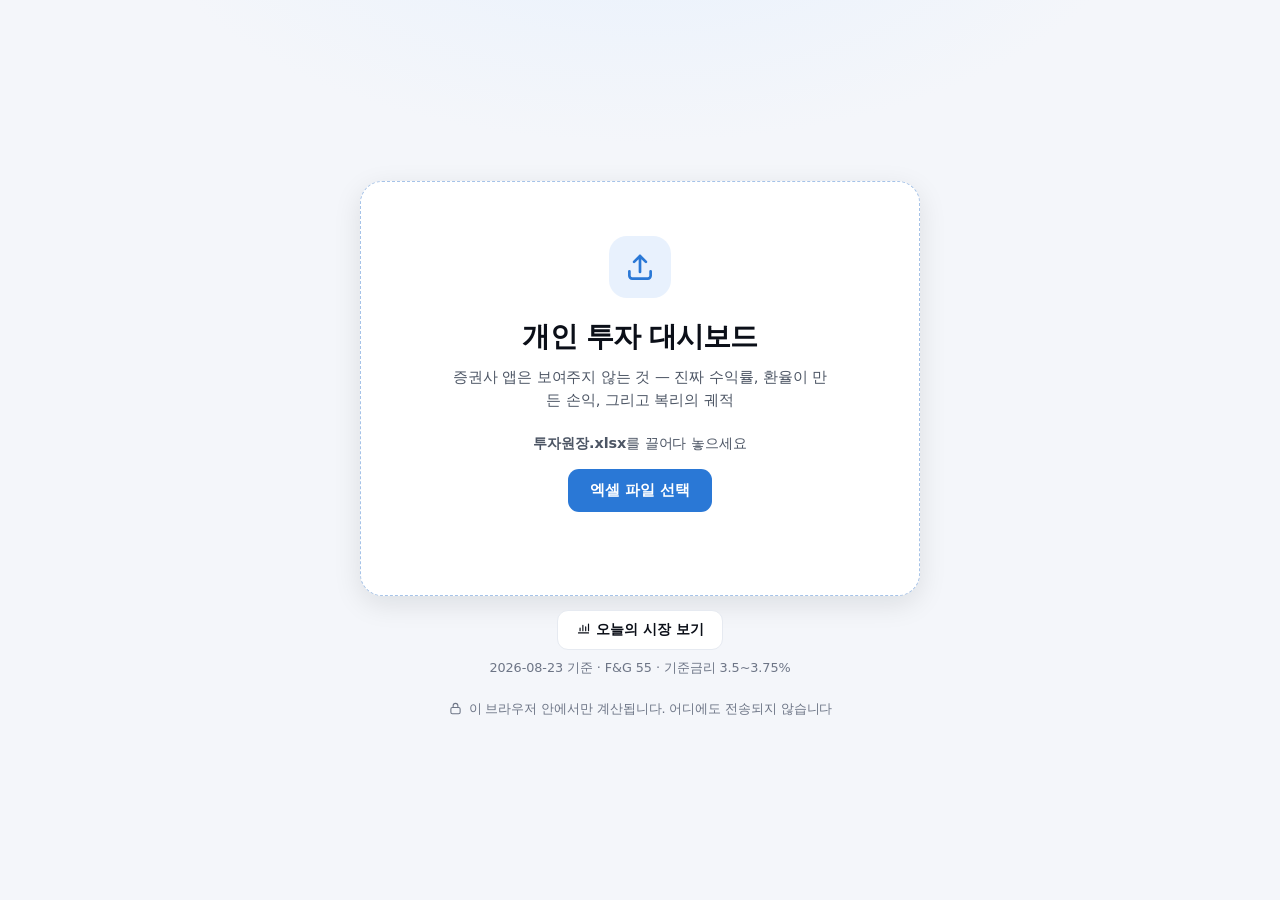
==== 내투자대시보드/대시보드_오프라인.html @ d07335cc "chore(auto): 시장데이터 갱신 2026-08-23 Co-Authored-By: Claude Opus 4.8 <noreply@anthropic.com> Claude-Sess" ====
<!doctype html>
<html lang="ko">
<head>
<meta charset="utf-8" />
<meta name="viewport" content="width=device-width, initial-scale=1" />
<title>개인 투자 대시보드 (오프라인 단독 실행)</title>
<!--
  개인 투자 대시보드 — 단일 HTML (SPEC.md 구현체 · 탭 구조 리디자인)
  · file://로 더블클릭해서 엽니다. 빌드/서버/설치 불필요.
  · 라이브러리(SheetJS·Chart.js)만 CDN에서 로드. 그 외 데이터 전송 없음(§7).
  · 계산은 전부 브라우저 안에서. 엑셀은 읽기 전용.
-->
<style>
/* ─────────────────────────────────────────────────────────────────────────
   디자인 토큰 (v10)
   · 카테고리 색 d1~d8 은 **검증기를 통과한 순서**입니다. 임의로 바꾸지 마세요.
     라이트(서피스 #ffffff) / 다크(서피스 #161b24) 모두
     명도밴드·채도바닥·색각분리(ΔE)·정상시야바닥·대비 전 항목 PASS.
     색각 안전성은 '순서'가 장치입니다 — 재정렬하려면 검증기를 다시 돌리세요.
   · 상태색(pos/neg)은 카테고리 색과 분리되어 있고, 아이콘/부호와 함께만 씁니다.
   ───────────────────────────────────────────────────────────────────────── */
:root{
  --bg:#f4f6fa; --bg2:#eef1f6; --card:#ffffff; --card2:#f7f9fc;
  --ink:#0b0f18; --ink2:#4d5665; --muted:#6d7586;   /* 흰 배경 4.66:1 — 본문 기준 통과 */ --line:#e6eaf1; --line2:#f0f3f8;
  --accent:#2a78d6; --accent2:#1c5cab; --accent-weak:#e8f1fd; --accent-ink:#1c5cab;
  --pos:#006300; --pos-weak:rgba(12,163,12,.12); --neg:#d03b3b; --neg-weak:rgba(208,59,59,.12);
  --bm:#eb6834; --gray:#aab2c2;
  --axis:#c9ced8; --grid:#eceff5;
  --shadow:0 1px 2px rgba(11,15,24,.04);
  --shadow-lg:0 8px 28px rgba(11,15,24,.10);
  --radius:16px; --radius-sm:10px; --maxw:1180px;
  --font:"Pretendard Variable",Pretendard,-apple-system,BlinkMacSystemFont,"Apple SD Gothic Neo","Malgun Gothic","Noto Sans KR",system-ui,sans-serif;
  /* 검증 통과 순서: blue·orange·aqua·yellow·magenta·green·violet·red */
  --d1:#2a78d6;--d2:#eb6834;--d3:#1baf7a;--d4:#eda100;--d5:#e87ba4;--d6:#008300;--d7:#4a3aa7;--d8:#e34948;
  /* 매매 판정색 — 등락색(pos/neg)과 분리합니다. 판정은 가격의 방향이 아니라
     '그 결정이 옳았나'라서, 사용자의 상승/하락 색 설정을 따라가면 안 됩니다.
     짙은 청록↔빨강: 검증기 통과 (protan ΔE 9.5 · 정상시야 28.1 · 대비 3:1↑). */
  --vg:#00806a; --vg-weak:rgba(0,128,106,.11);
  --vb:#d03b3b; --vb-weak:rgba(208,59,59,.11);
}
@media (prefers-color-scheme:dark){
  :root:not([data-theme=light]){
    --bg:#0b0e14; --bg2:#0f131b; --card:#161b24; --card2:#1b212c;
    --ink:#f3f6fc; --ink2:#aab3c5; --muted:#7c8598; --line:#242b38; --line2:#1c222d;
    --accent:#3987e5; --accent2:#256abf; --accent-weak:#152743; --accent-ink:#86b6ef;
    --pos:#0ca30c; --pos-weak:rgba(12,163,12,.18); --neg:#e66767; --neg-weak:rgba(230,103,103,.18);
    --bm:#d95926; --gray:#7f8a9c;
    --axis:#38404e; --grid:#212836;
    --shadow:0 1px 2px rgba(0,0,0,.5);
    --shadow-lg:0 10px 34px rgba(0,0,0,.55);
    --d1:#3987e5;--d2:#d95926;--d3:#199e70;--d4:#c98500;--d5:#d55181;--d6:#008300;--d7:#9085e9;--d8:#e66767;
  }
}
:root[data-theme=dark]{
  --bg:#0b0e14; --bg2:#0f131b; --card:#161b24; --card2:#1b212c;
  --ink:#f3f6fc; --ink2:#aab3c5; --muted:#7c8598; --line:#242b38; --line2:#1c222d;
  --accent:#3987e5; --accent2:#256abf; --accent-weak:#152743; --accent-ink:#86b6ef;
  --pos:#0ca30c; --pos-weak:rgba(12,163,12,.18); --neg:#e66767; --neg-weak:rgba(230,103,103,.18);
  --bm:#d95926; --gray:#7f8a9c;
  --axis:#38404e; --grid:#212836;
  --shadow:0 1px 2px rgba(0,0,0,.5);
  --shadow-lg:0 10px 34px rgba(0,0,0,.55);
  --d1:#3987e5;--d2:#d95926;--d3:#199e70;--d4:#c98500;--d5:#d55181;--d6:#008300;--d7:#9085e9;--d8:#e66767;
  --vg:#12a17f; --vg-weak:rgba(18,161,127,.17);
  --vb:#e66767; --vb-weak:rgba(230,103,103,.17);
}
/* up=red convention (한국식) override — 상태색만 뒤집고 카테고리 색은 건드리지 않음 */
:root[data-updown=krlike]{ --pos:#d03b3b; --pos-weak:rgba(208,59,59,.12); --neg:#1c5cab; --neg-weak:rgba(28,92,171,.12); }
:root[data-theme=dark][data-updown=krlike],
:root[data-updown=krlike]:not([data-theme=light]){ --pos:#e66767; --neg:#3987e5; }

*{box-sizing:border-box}
html,body{margin:0}
/* 아이콘 — currentColor 를 따르므로 부모 색만 바꾸면 됩니다 */
.i{width:19px;height:19px;display:block;flex:none}
.i--sm{width:15px;height:15px;display:inline-block;vertical-align:-2px}
.i--lg{width:22px;height:22px}
.i--xl{width:34px;height:34px}
.iconbtn .i{margin:0 auto}
body{background:
   radial-gradient(1200px 600px at 15% -10%, var(--accent-weak), transparent 60%),
   var(--bg); color:var(--ink); font-family:var(--font); line-height:1.5; -webkit-font-smoothing:antialiased; letter-spacing:-.005em}
h1,h2,h3,p{margin:0}
button{font-family:inherit}
code{font-family:ui-monospace,SFMono-Regular,Menlo,monospace;font-size:.86em;background:var(--line2);padding:1px 5px;border-radius:6px}
.wrap{max-width:var(--maxw);margin:0 auto;padding:0 clamp(14px,3vw,28px)}
.tnum{font-variant-numeric:tabular-nums}
.pos{color:var(--pos)} .neg{color:var(--neg)} .dim{color:var(--muted)}
.hidden{display:none!important}

/* 첫 화면 */
#dropscreen{position:fixed;inset:0;z-index:50;display:flex;align-items:center;justify-content:center;padding:24px;
  background:radial-gradient(760px 380px at 50% -12%,var(--accent-weak),transparent 66%),var(--bg);overflow:auto}
.drop{width:min(560px,100%);text-align:center}
.drop__zone{border:1.5px dashed color-mix(in srgb,var(--accent) 34%,var(--line));border-radius:22px;
  padding:clamp(32px,6vw,54px) clamp(20px,4vw,36px);background:var(--card);box-shadow:var(--shadow-lg);cursor:pointer;
  transition:border-color .16s,background .16s,transform .16s}
.drop__zone:hover{border-color:var(--accent);transform:translateY(-2px)}
.drop__zone.drag{border-color:var(--accent);background:var(--accent-weak);transform:scale(1.012)}
.drop__zone:focus-visible{outline:2px solid var(--accent);outline-offset:3px}
.drop__mark{width:62px;height:62px;margin:0 auto 18px;border-radius:18px;display:grid;place-items:center;
  color:var(--accent);background:var(--accent-weak)}
.drop h1{font-size:clamp(1.35rem,3.4vw,1.75rem);margin:0 0 8px;letter-spacing:-.03em;font-weight:800}
.drop p{color:var(--ink2);font-size:.93rem;line-height:1.6;max-width:40ch;margin:0 auto}
.drop__hint{margin-top:20px;color:var(--ink2);font-size:.9rem}
.drop__btn{margin-top:14px;background:var(--accent);color:#fff;border:0;border-radius:11px;padding:12px 22px;
  font-size:.92rem;font-weight:700;cursor:pointer;transition:filter .14s,transform .14s}
.drop__btn:hover{filter:brightness(1.07);transform:translateY(-1px)}
.drop__privacy{margin-top:20px;color:var(--muted);font-size:.8rem;line-height:1.7;
  display:flex;align-items:center;justify-content:center;gap:6px;flex-wrap:wrap}
.drop__err{margin-top:14px;color:var(--neg);font-size:.88rem;min-height:1.1em}
#market-entry .btn{border-radius:11px;padding:10px 18px;font-size:.87rem}

/* Top bar */
.topbar{position:sticky;top:0;z-index:30;background:color-mix(in srgb,var(--bg) 82%,transparent);backdrop-filter:blur(10px);border-bottom:1px solid var(--line)}
.topbar__in{display:flex;align-items:center;justify-content:space-between;gap:14px;padding:12px clamp(14px,3vw,28px)}
/* flex:1 + min-width:0 이 있어야 브랜드가 줄어들고, 안 그러면 우측 버튼이 패딩을 밀어냅니다 */
.brand{display:flex;align-items:center;gap:11px;flex:1 1 auto;min-width:0}
.brand>div{min-width:0}
.brand h1,.brand__meta{white-space:nowrap;overflow:hidden;text-overflow:ellipsis}
.brand__logo{width:38px;height:38px;border-radius:11px;background:linear-gradient(140deg,var(--accent),var(--accent2));display:grid;place-items:center;color:#fff;box-shadow:0 3px 10px color-mix(in srgb,var(--accent) 40%,transparent)}
.brand h1{font-size:1.02rem;font-weight:800;letter-spacing:-.02em}
.brand__meta{color:var(--ink2);font-size:.76rem;margin-top:1px}
.brand__meta b{color:var(--ink);font-weight:700}
.top-actions{display:flex;align-items:center;gap:8px}
.seg{display:inline-flex;background:var(--line2);border:1px solid var(--line);border-radius:999px;padding:3px}
.seg button{border:0;background:transparent;color:var(--ink2);font-weight:700;font-size:.82rem;padding:5px 13px;border-radius:999px;cursor:pointer;transition:.12s}
.seg button.on{background:var(--card);color:var(--ink);box-shadow:var(--shadow)}
.iconbtn{width:36px;height:36px;border-radius:10px;border:1px solid var(--line);background:var(--card);color:var(--ink);cursor:pointer;font-size:1rem}
.iconbtn:hover{border-color:var(--accent)}
.iconbtn:focus-visible{outline:2px solid var(--accent);outline-offset:2px}
/* 리포트 메뉴 */
.report-menu{position:absolute;right:0;top:calc(100% + 8px);z-index:60;width:250px;background:var(--card);
  border:1px solid var(--line);border-radius:12px;box-shadow:var(--shadow-lg);padding:6px;display:flex;flex-direction:column;gap:2px}
.report-menu button{display:flex;flex-direction:column;align-items:flex-start;gap:2px;text-align:left;
  border:0;background:transparent;color:var(--ink);padding:10px 12px;border-radius:8px;cursor:pointer;font-family:inherit}
.report-menu button:hover{background:var(--accent-weak)}
.report-menu b{font-size:.88rem;font-weight:750}
.report-menu small{color:var(--muted);font-size:.75rem;font-weight:500}

/* Tab nav */
.tabs{position:sticky;top:63px;z-index:20;background:color-mix(in srgb,var(--bg) 86%,transparent);backdrop-filter:blur(12px);border-bottom:1px solid var(--line);overflow-x:auto;scrollbar-width:none}
.tabs::-webkit-scrollbar{display:none}
.tabs__in{display:flex;gap:2px;padding:6px clamp(14px,3vw,28px) 0;position:relative}
/* 슬라이딩 인디케이터 — 활성 탭 아래를 미끄러지듯 따라갑니다 */
.tabs__ind{position:absolute;bottom:0;height:2.5px;border-radius:2px 2px 0 0;background:var(--accent);
  transition:transform .26s cubic-bezier(.4,0,.2,1),width .26s cubic-bezier(.4,0,.2,1);pointer-events:none;
  transform-origin:left;left:0;width:0}
.tab{white-space:nowrap;border:0;background:transparent;color:var(--ink2);font-weight:650;font-size:.88rem;padding:10px 15px 12px;border-radius:9px 9px 0 0;cursor:pointer;position:relative;transition:color .14s}
.tab:hover{color:var(--ink)}
.tab.on{color:var(--accent-ink);font-weight:750}
.tab:focus-visible{outline:2px solid var(--accent);outline-offset:-2px}
.tab .dot{display:none}

/* panels */
main{padding:26px 0 72px}
.panel-page{display:none}
.panel-page.on{display:block;animation:fade .24s cubic-bezier(.2,.7,.3,1)}
@keyframes fade{from{transform:translateY(7px);opacity:.55}to{transform:none;opacity:1}}
/* 카드가 살짝 떠오르며 반응 — 과하지 않게 */
.card,.kpi{transition:box-shadow .18s ease,transform .18s ease,border-color .18s ease}
.card:hover,.kpi:hover{box-shadow:var(--shadow-lg);border-color:color-mix(in srgb,var(--accent) 22%,var(--line))}
.page-head{margin:2px 0 16px}
.page-head h2{font-size:1.25rem;font-weight:800;letter-spacing:-.02em}
.page-head p{color:var(--ink2);font-size:.86rem;margin-top:3px}

.card{background:var(--card);border:1px solid var(--line);border-radius:var(--radius);box-shadow:var(--shadow)}
.pad{padding:clamp(18px,2.2vw,26px)}
.grid{display:grid;gap:18px}
.blocktitle{display:flex;justify-content:space-between;align-items:flex-end;gap:12px;flex-wrap:wrap;margin-bottom:18px}
@media(max-width:560px){
  .blocktitle>div:last-child:not(:only-child){max-width:100%;overflow-x:auto;padding-bottom:2px;
    scrollbar-width:none;-ms-overflow-style:none}
  .blocktitle>div:last-child:not(:only-child)::-webkit-scrollbar{display:none}
}
.blocktitle h3{font-size:1.05rem;font-weight:750;letter-spacing:-.015em}
.blocktitle .sub{color:var(--ink2);font-size:.82rem;margin-top:4px;line-height:1.5}
.blocktitle .sub b{color:var(--ink);font-weight:750}
.mb{margin-bottom:18px}

/* quote */
.quote{display:flex;gap:15px;align-items:center;background:var(--card);border:1px solid var(--line);border-radius:var(--radius);padding:16px 20px;box-shadow:var(--shadow)}
.quote__badge{flex:none;width:40px;height:40px;border-radius:11px;background:var(--accent-weak);color:var(--accent);display:grid;place-items:center}
.quote__txt{font-size:.95rem;color:var(--ink);line-height:1.5}
.quote__en{font-style:italic;color:var(--ink)}
.quote__ko{color:var(--ink2);font-size:.86rem;margin-top:3px}
.quote__by{color:var(--accent-ink);font-weight:750;font-size:.78rem;margin-top:6px;font-style:normal;letter-spacing:.01em}

/* 히어로 — 화면당 정확히 하나. 큰 수는 프로포셔널 figures(tabular 금지) */
.hero{display:grid;grid-template-columns:minmax(0,1fr) minmax(0,.85fr);gap:clamp(16px,3vw,36px);align-items:center;
  background:radial-gradient(600px 240px at 88% -30%,var(--accent-weak),transparent 68%),var(--card);
  border:1px solid var(--line);border-radius:var(--radius);box-shadow:var(--shadow);padding:clamp(20px,3vw,30px) clamp(20px,3vw,32px)}
@media(max-width:760px){.hero{grid-template-columns:1fr;gap:12px}}
.hero__label{display:flex;align-items:center;gap:6px;color:var(--ink2);font-size:.86rem;font-weight:700}
/* letter-spacing 을 더 조이면 ₩ 글리프가 첫 자리와 겹칩니다(-.035em에서 실제로 겹쳤음) */
.hero__val{font-size:clamp(2.4rem,5.8vw,3.3rem);font-weight:800;letter-spacing:-.012em;line-height:1.04;margin-top:10px;
  font-variant-numeric:proportional-nums;word-break:keep-all}
.hero__cur{font-weight:600;opacity:.55;margin-right:.1em;font-size:.72em;vertical-align:.06em}
.hero__sub{margin-top:12px;font-size:.86rem;color:var(--ink2);line-height:1.65}
.hero__spark{height:104px;min-width:0;position:relative}
@media(max-width:760px){.hero__spark{height:76px}}

/* KPI (보조 지표) */
.kpi-grid{display:grid;grid-template-columns:repeat(4,1fr);gap:14px}
.kpi-grid--3{grid-template-columns:repeat(3,1fr)}
@media(max-width:900px){.kpi-grid,.kpi-grid--3{grid-template-columns:repeat(2,1fr)}}
@media(max-width:520px){.kpi-grid,.kpi-grid--3{grid-template-columns:1fr}}
.kpi{background:var(--card);border:1px solid var(--line);border-radius:var(--radius-sm);box-shadow:var(--shadow);padding:15px 17px;position:relative}
.kpi__label{display:flex;align-items:center;gap:6px;color:var(--ink2);font-size:.8rem;font-weight:700;position:relative}
.kpi__val{font-size:clamp(1.4rem,2.6vw,1.65rem);font-weight:780;letter-spacing:-.02em;margin-top:8px;line-height:1.12;
  font-variant-numeric:proportional-nums;word-break:keep-all}
.kpi__sub{margin-top:7px;font-size:.78rem;color:var(--ink2);line-height:1.6}
/* 값 옆 전일 대비 — 값보다 확실히 작게, 숫자 폭을 고정해 세로로 흔들리지 않게 */
.kpi__chg{font-size:.7rem;font-weight:800;letter-spacing:0;margin-left:6px;white-space:nowrap;
  font-variant-numeric:tabular-nums;vertical-align:.18em}
.help{position:relative;display:inline-flex;width:15px;height:15px;margin-left:4px;border-radius:50%;border:1px solid var(--muted);color:var(--muted);font-size:10px;align-items:center;justify-content:center;cursor:help;font-weight:800;flex:none;vertical-align:1px}
.help:hover .help__tip,.help:focus .help__tip{opacity:1;transform:none}
.help__tip{position:fixed;left:0;top:0;opacity:0;transform:translateY(4px);transition:opacity .14s,transform .14s;
  background:var(--ink);color:var(--bg);padding:9px 12px;border-radius:9px;font-size:.75rem;font-weight:500;
  width:min(240px,calc(100vw - 24px));line-height:1.5;z-index:200;box-shadow:var(--shadow-lg);
  pointer-events:none;white-space:normal;text-align:left}   /* 표 헤더의 정렬을 물려받지 않게 */
/* 클릭하면 고정 — 터치 기기에는 hover 가 없습니다 */
.help.on{border-color:var(--accent);color:var(--accent);background:var(--accent-weak)}
.help.on .help__tip{opacity:1!important;transform:none}
.help__tip b{color:inherit;font-weight:800}
.help__tip .gt{display:block;font-weight:800;margin-bottom:3px;opacity:.85}

/* ── 상세 드로어 (표의 한 줄 · 차트 한 조각을 눌러 파고들기) ───────────── */
#drawer{position:fixed;inset:0;z-index:110;display:flex;justify-content:flex-end}
#drawer.hidden{display:none}
.dw__scrim{position:absolute;inset:0;background:rgba(8,11,18,.46);backdrop-filter:blur(2px);animation:fadeIn .16s ease-out}
@keyframes fadeIn{from{opacity:0}to{opacity:1}}
.dw__box{position:relative;width:min(520px,100%);height:100%;background:var(--card);border-left:1px solid var(--line);
  box-shadow:var(--shadow-lg);display:flex;flex-direction:column;animation:dwIn .2s cubic-bezier(.2,.7,.3,1)}
@keyframes dwIn{from{transform:translateX(28px);opacity:.4}to{transform:none;opacity:1}}
.dw__head{display:flex;align-items:flex-start;justify-content:space-between;gap:14px;
  padding:20px clamp(16px,2.4vw,24px) 16px;border-bottom:1px solid var(--line)}
.dw__kicker{font-size:.72rem;font-weight:800;letter-spacing:.06em;color:var(--accent-ink);text-transform:uppercase}
.dw__head h3{font-size:1.2rem;font-weight:800;letter-spacing:-.02em;margin-top:4px}
.dw__body{flex:1;overflow-y:auto;padding:clamp(16px,2.4vw,24px);display:flex;flex-direction:column;gap:20px}
.dw__grid{display:grid;grid-template-columns:1fr 1fr;gap:10px}
.dw__m{background:var(--card2);border:1px solid var(--line);border-radius:var(--radius-sm);padding:12px 14px}
.dw__m .k{font-size:.74rem;font-weight:700;color:var(--ink2)}
.dw__m .v{font-size:1.12rem;font-weight:800;letter-spacing:-.012em;margin-top:5px;font-variant-numeric:proportional-nums;word-break:keep-all}
.dw__m .v .hero__cur{font-size:.82em;opacity:.62;margin-right:.1em;vertical-align:.04em;font-weight:600}
.dw__sec{font-size:.82rem;font-weight:800;color:var(--ink2);margin-bottom:9px}
@media(max-width:560px){.dw__box{width:100%;border-left:0}}
/* 눌러서 열 수 있다는 신호 */
tr.rowlink{cursor:pointer}
tr.rowlink:hover{background:var(--accent-weak)}
/* 숫자 카드도 누르면 열립니다 — 커서와 테두리로만 알립니다(문구를 더 얹지 않게) */
.kpi.rowlink,.hero.rowlink,.gauge-wrap.rowlink,.stat-row.rowlink,.readout.rowlink{cursor:pointer}
.kpi.rowlink:hover,.hero.rowlink:hover,.gauge-wrap.rowlink:hover,.stat-row.rowlink:hover{
  border-color:color-mix(in srgb,var(--accent) 40%,var(--line));box-shadow:var(--shadow-lg)}
.gauge-wrap.rowlink:hover,.stat-row.rowlink:hover,.readout.rowlink:hover{background:var(--accent-weak)}
.kpi.rowlink:focus-visible,.hero.rowlink:focus-visible,.gauge-wrap.rowlink:focus-visible,
.stat-row.rowlink:focus-visible,.readout.rowlink:focus-visible{outline:2px solid var(--accent);outline-offset:2px}
tr.rowlink td:last-child{position:relative}
tr.rowlink .go{opacity:0;color:var(--accent);margin-left:6px;vertical-align:-2px;transition:opacity .14s}
tr.rowlink:hover .go,tr.rowlink:focus-within .go{opacity:1}
.clickhint{font-size:.75rem;color:var(--muted);margin-top:10px;display:flex;align-items:center;gap:5px}

/* ── 확인 모달 (브라우저 기본 confirm 대체) ─────────────────────────── */
#modal{position:fixed;inset:0;z-index:130;display:flex;align-items:center;justify-content:center;padding:16px;
  background:rgba(8,11,18,.5);backdrop-filter:blur(3px)}
#modal.hidden{display:none}
.md__box{width:min(400px,100%);background:var(--card);border:1px solid var(--line);border-radius:16px;
  box-shadow:var(--shadow-lg);padding:24px;animation:cmdkIn .14s ease-out}
.md__box h4{font-size:1.05rem;font-weight:800;letter-spacing:-.015em}
.md__box p{color:var(--ink2);font-size:.87rem;line-height:1.65;margin-top:8px;word-break:keep-all}
.md__act{display:flex;gap:8px;justify-content:flex-end;margin-top:20px}

/* ── 아코디언 (개발기록처럼 길게 쌓이는 목록) ──────────────────────── */
.acc{border-top:1px solid var(--line2)}
.acc__h{width:100%;display:flex;align-items:center;gap:10px;background:none;border:0;cursor:pointer;
  padding:13px 2px;color:var(--ink);font-family:inherit;font-size:.9rem;font-weight:750;text-align:left;
  list-style:none;outline:none}
.acc__h::-webkit-details-marker{display:none}
.acc__h::marker{content:""}
.acc__h:focus-visible{box-shadow:0 0 0 2px var(--accent-weak);border-radius:6px}
.acc__h .cnt{margin-left:auto;font-size:.74rem;font-weight:700;color:var(--muted);flex:none;white-space:nowrap}
.acc__h .tag{flex:none}
.acc__h .i{color:var(--muted);transition:transform .18s ease;flex:none}
.acc[open] .acc__h .i{transform:rotate(180deg)}
.acc__b{padding:2px 2px 16px}

/* ── 매매 판정 ──────────────────────────────────────────────────────
   판정색은 절대 단독으로 쓰지 않습니다 — 아이콘 + 글자 + 0선 기준 좌우 위치가
   같은 정보를 세 번 말합니다. 색은 거들 뿐입니다. */
/* 왼쪽 리본은 border-left 로 그립니다 — ::before + overflow:hidden 을 쓰면
   라벨 위로 뜨는 설명 툴팁까지 같이 잘립니다(실제로 잘렸습니다). */
.vhero{display:grid;grid-template-columns:minmax(0,1.15fr) minmax(0,1fr);gap:clamp(16px,3vw,32px);align-items:center;
  border-radius:var(--radius);border:1px solid var(--line);border-left:4px solid var(--vh);box-shadow:var(--shadow);
  padding:clamp(20px,3vw,30px) clamp(20px,3vw,32px);position:relative;
  background:radial-gradient(680px 260px at 90% -40%,var(--vh-wash),transparent 70%),var(--card)}
@media(max-width:820px){.vhero{grid-template-columns:1fr;gap:16px}}
.vhero__k{display:flex;align-items:center;gap:7px;color:var(--ink2);font-size:.86rem;font-weight:700}
.vhero__v{font-size:clamp(2.1rem,5vw,2.9rem);font-weight:800;letter-spacing:-.012em;line-height:1.06;margin-top:10px;
  font-variant-numeric:proportional-nums;word-break:keep-all;color:var(--vh)}
.vhero__v .hero__cur{font-weight:600;opacity:.5;margin-right:.1em;font-size:.7em;vertical-align:.06em}
.vhero__s{margin-top:12px;font-size:.86rem;color:var(--ink2);line-height:1.7}
.vhero__tally{display:flex;flex-direction:column;gap:11px;min-width:0}
.tally{display:flex;align-items:center;gap:10px;font-size:.85rem;font-weight:700;color:var(--ink2)}
.tally b{color:var(--ink);font-variant-numeric:tabular-nums}
.tally__bar{flex:1;height:9px;border-radius:99px;background:var(--line2);overflow:hidden;display:flex;min-width:60px}
.tally__f{height:100%}
.tally__f--g{background:var(--vg)} .tally__f--b{background:var(--vb)}

.vbadge{display:inline-flex;align-items:center;gap:4px;font-size:.72rem;font-weight:800;
  padding:3px 9px 3px 7px;border-radius:999px;white-space:nowrap}
.vbadge--g{background:var(--vg-weak);color:var(--vg)} .vbadge--b{background:var(--vb-weak);color:var(--vb)}
.vbadge--n{background:var(--line2);color:var(--muted)}
.vbadge .i{width:13px;height:13px}
.sidechip{display:inline-flex;font-size:.7rem;font-weight:800;padding:2px 7px;border-radius:5px;
  background:var(--line2);color:var(--ink2);letter-spacing:.02em}
.sidechip--sell{background:var(--accent-weak);color:var(--accent-ink)}

/* 거래 카드 — 왼쪽 리본이 판정을 먼저 말합니다 */
.tcards{display:grid;gap:9px}
.tcard{display:grid;grid-template-columns:auto minmax(0,1fr) auto;gap:14px;align-items:center;
  background:var(--card);border:1px solid var(--line);border-left:3px solid var(--tc);
  border-radius:var(--radius-sm);padding:12px 15px 12px 13px;cursor:pointer;text-align:left;
  font-family:inherit;width:100%;transition:box-shadow .16s,transform .16s,border-color .16s}
.tcard:hover,.tcard:focus-visible{box-shadow:var(--shadow-lg);transform:translateX(2px);outline:none;
  border-color:color-mix(in srgb,var(--tc) 40%,var(--line))}
.tcard__d{font-size:.74rem;font-weight:800;color:var(--muted);font-variant-numeric:tabular-nums;min-width:56px}
.tcard__m{min-width:0}
.tcard__t{display:flex;align-items:center;gap:7px;flex-wrap:wrap}
.tcard__t b{font-size:.92rem;font-weight:800;letter-spacing:-.01em}
.tcard__s{font-size:.76rem;color:var(--ink2);margin-top:4px;
  overflow:hidden;text-overflow:ellipsis;white-space:nowrap}
.tcard__r{text-align:right;display:flex;flex-direction:column;align-items:flex-end;gap:5px}
.tcard__v{font-size:.95rem;font-weight:800;color:var(--tc);font-variant-numeric:proportional-nums;white-space:nowrap}
@media(max-width:560px){
  .tcard{grid-template-columns:auto minmax(0,1fr);row-gap:9px}
  .tcard__r{grid-column:1/-1;flex-direction:row;align-items:center;justify-content:space-between}
}
/* 필터 바 — 한 줄에 모읍니다 */
.fbar{display:flex;gap:8px;align-items:center;flex-wrap:wrap;margin-bottom:16px}
.fbar__sp{flex:1;min-width:0}
.chip{border:1px solid var(--line);background:var(--card);color:var(--ink2);border-radius:999px;
  padding:5px 12px;font-size:.79rem;font-weight:700;cursor:pointer;font-family:inherit}
.chip.on{background:var(--ink);border-color:var(--ink);color:var(--bg)}
/* ── Fear & Greed 구간 띠 (드로어 안) ────────────────────────────── */
.fgb{margin:6px 0 4px}
.fgb__t{display:flex;height:13px;border-radius:99px;overflow:hidden}
.fgb__t i{display:block}
.fgb__m{position:relative;height:20px}
.fgb__pin{position:absolute;transform:translateX(-50%);top:-2px;display:flex;flex-direction:column;align-items:center;gap:2px}
.fgb__pin span{font-size:.7rem;font-weight:800;color:var(--ink);white-space:nowrap}
.fgb__pin::before{content:"";width:2px;height:9px;background:var(--ink);border-radius:2px}
.fgb__ax{display:flex;justify-content:space-between;font-size:.68rem;color:var(--muted);font-weight:700;margin-top:2px}
.bandrow{display:flex;align-items:flex-start;gap:10px;padding:11px 0;border-bottom:1px solid var(--line2)}
.bandrow:last-child{border-bottom:0}
.bandrow i{width:10px;height:10px;border-radius:3px;flex:none;margin-top:5px}
.bandrow .r{font-size:.76rem;font-weight:800;color:var(--muted);min-width:52px;flex:none;padding-top:2px;font-variant-numeric:tabular-nums}
.bandrow .n{display:block;font-size:.88rem;font-weight:800}
.bandrow .d{display:block;font-size:.8rem;color:var(--ink2);line-height:1.55;margin-top:3px}
.bandrow.now{background:var(--accent-weak);border-radius:8px;padding:11px 10px;border-bottom:0}
.bandrow.now .n::after{content:"지금";font-size:.66rem;font-weight:800;background:var(--ink);color:var(--bg);
  padding:1px 6px;border-radius:999px;margin-left:6px;vertical-align:1px}
.mixnote{font-size:.82rem;color:var(--ink2);line-height:1.7}
.mixnote li{margin-top:5px}
/* 계산 근거 — 드로어 안의 식 */
.calc{font-variant-numeric:tabular-nums}
.calc div{display:flex;justify-content:space-between;gap:14px;padding:9px 0;border-bottom:1px solid var(--line2);font-size:.87rem}
.calc div:last-child{border-bottom:0;font-weight:800;font-size:.95rem;padding-top:12px}
.calc .k{color:var(--ink2);font-weight:600}
.calc .op{color:var(--muted);font-weight:700;font-size:.8rem}
/* 연대표 안에서는 왼쪽 점과 줄을 맞춰야 하므로 위 여백을 없앱니다 */
.tl__i--acc .acc{border-top:0}
.tl__i--acc .acc__h{padding:0 2px 2px;font-size:.95rem;font-weight:800}
.tl__i--acc .acc__b{padding:0 2px 0}
.tl__i--acc .acc__h .cnt{font-weight:700}
.badge{display:inline-block;font-size:.66rem;font-weight:800;padding:2px 7px;border-radius:999px;background:var(--neg-weak);color:var(--neg);margin-left:6px;vertical-align:middle}
.badge--assume{background:var(--accent-weak);color:var(--accent)}
.pill-row{display:inline-flex;gap:6px;flex-wrap:wrap}
.pill{border:1px solid var(--line);background:var(--card);color:var(--ink2);border-radius:999px;padding:6px 13px;font-size:.82rem;font-weight:700;cursor:pointer}
.pill.on{background:var(--accent);border-color:var(--accent);color:#fff}
.miniseg{display:inline-flex;background:var(--line2);border:1px solid var(--line);border-radius:999px;padding:2px}
.miniseg button{border:0;background:transparent;color:var(--ink2);font-weight:700;font-size:.78rem;padding:4px 11px;border-radius:999px;cursor:pointer;white-space:nowrap;font-family:inherit}
.miniseg button.on{background:var(--card);color:var(--ink);box-shadow:var(--shadow)}
.miniseg:empty{display:none}
.tinput{border:1px solid var(--line);background:var(--card);color:var(--ink);border-radius:9px;
  padding:7px 11px;font-family:inherit;font-size:.86rem;min-width:170px;outline:none}
.tinput:focus{border-color:var(--accent);box-shadow:0 0 0 3px var(--accent-weak)}   /* 기록이 짧아 선택지가 없으면 빈 껍데기를 남기지 않습니다 */

.chartbox{position:relative;width:100%}
.h-tall{height:360px}.h-mid{height:290px}.h-short{height:220px}.h-bar{height:104px;margin-bottom:6px}
.note{color:var(--muted);font-size:.78rem;margin-top:8px}
.stat-row{display:flex;gap:22px;flex-wrap:wrap;margin-top:12px;color:var(--ink2);font-size:.85rem}
.stat-row b{color:var(--ink);font-weight:750}

/* two-col */
.cols{display:grid;grid-template-columns:minmax(0,1fr) minmax(0,1fr);gap:20px;align-items:start}
@media(max-width:880px){.cols{grid-template-columns:1fr}}
.table{width:100%;border-collapse:collapse;font-size:.86rem}
.table th,.table td{padding:11px 12px;text-align:right;white-space:nowrap}
.table th:first-child,.table td:first-child{text-align:left}
.table thead th{color:var(--muted);font-weight:700;font-size:.72rem;letter-spacing:.03em;text-transform:none;border-bottom:1px solid var(--line)}
/* 열로 정렬되는 숫자에만 tabular — 큰 독립 숫자에는 쓰지 않음 */
.table td{border-bottom:1px solid var(--line2);font-variant-numeric:tabular-nums}
.table td:first-child{font-variant-numeric:normal;font-weight:600}
.table tbody tr:last-child td{border-bottom:0}
.table tbody tr:hover td{background:var(--card2)}
.table .sw{display:inline-block;width:9px;height:9px;border-radius:2px;margin-right:7px;vertical-align:middle}

/* gauge */
.gauge-wrap{display:flex;flex-direction:column;align-items:center;gap:6px}
.gauge-val{font-size:2.4rem;font-weight:850;letter-spacing:-.03em;line-height:1}
.gauge-label{font-weight:800;font-size:1rem}
.gauge-desc{color:var(--ink2);font-size:.85rem;text-align:center;max-width:420px}
.fg-legend{display:flex;gap:10px;flex-wrap:wrap;justify-content:center;margin-top:4px;font-size:.72rem;color:var(--muted)}
.fg-legend span{display:inline-flex;align-items:center;gap:4px}
.fg-legend i{width:9px;height:9px;border-radius:2px;display:inline-block}

/* sliders */
.sim-grid{display:grid;grid-template-columns:1fr 1fr;gap:16px 22px}
@media(max-width:700px){.sim-grid{grid-template-columns:1fr}}
.slider label{display:flex;justify-content:space-between;font-size:.85rem;font-weight:700;color:var(--ink2);margin-bottom:7px}
.slider label b{color:var(--accent);font-size:.95rem}
input[type=range]{width:100%;accent-color:var(--accent);height:4px}
.readout{display:flex;gap:20px;flex-wrap:wrap;margin:16px 0 6px;font-size:.88rem;color:var(--ink2)}
.readout .r{background:var(--card2);border:1px solid var(--line);border-radius:12px;padding:10px 14px;min-width:150px}
.readout .r small{display:block;color:var(--muted);font-size:.72rem;margin-bottom:2px}
.readout .r b{font-size:1.05rem;font-weight:800}
.gaugebar{margin-top:14px}
.gaugebar__t{height:12px;border-radius:999px;background:var(--line2);overflow:hidden}
.gaugebar__f{height:100%;border-radius:999px;background:linear-gradient(90deg,var(--accent),var(--pos))}
.gaugebar__c{display:flex;justify-content:space-between;font-size:.78rem;color:var(--muted);margin-top:6px}

/* settings */
.set-row{display:flex;justify-content:space-between;align-items:center;gap:14px;padding:14px 0;border-bottom:1px solid var(--line2);flex-wrap:wrap}
.set-row:last-child{border-bottom:0}
.set-row .k{font-weight:700;font-size:.92rem}
.set-row .k small{display:block;color:var(--muted);font-weight:500;font-size:.78rem;margin-top:2px}
.btn{background:var(--card);border:1px solid var(--line);color:var(--ink);border-radius:10px;padding:8px 14px;font-size:.85rem;font-weight:700;cursor:pointer}
.btn:hover{border-color:var(--accent)}
.btn-accent{background:var(--accent);border-color:var(--accent);color:#fff}
.btn--danger{background:var(--neg);border-color:var(--neg);color:#fff}
.btn--danger:hover{border-color:var(--neg);filter:brightness(1.08)}

/* timeline (changelog) */
.tl{position:relative;padding-left:22px}
.tl::before{content:"";position:absolute;left:6px;top:4px;bottom:4px;width:2px;background:var(--line)}
.tl__i{position:relative;padding:0 0 18px 0}
.tl__i::before{content:"";position:absolute;left:-19px;top:5px;width:11px;height:11px;border-radius:50%;background:var(--accent);border:2px solid var(--card)}
.tl__i.done::before{background:var(--pos)} .tl__i.plan::before{background:var(--gray)}
.tl__i h4{font-size:.95rem;font-weight:800}
.tl__i .tag{font-size:.7rem;font-weight:800;padding:2px 7px;border-radius:999px;background:var(--accent-weak);color:var(--accent);margin-left:6px}
.tl__i.done .tag{background:var(--pos-weak);color:var(--pos)} .tl__i.plan .tag{background:var(--line2);color:var(--muted)}
.tl__i ul{margin:6px 0 0;padding-left:16px;color:var(--ink2);font-size:.85rem;line-height:1.7}

/* 만다라트 서식 도구 */
.mtool{display:flex;flex-wrap:wrap;align-items:center;gap:7px;margin:0 0 14px;
  padding:9px 11px;background:var(--card2);border:1px solid var(--line);border-radius:var(--radius-sm)}
.mtsel{border:1px solid var(--line);background:var(--card);color:var(--ink);border-radius:999px;
  padding:5px 10px;font-family:inherit;font-size:.78rem;font-weight:700;cursor:pointer;outline:none}
.mtsel:focus-visible{border-color:var(--accent);box-shadow:0 0 0 3px var(--accent-weak)}
.mtdiv{width:1px;height:20px;background:var(--line);margin:0 2px}
.mtool .miniseg button{min-width:30px;font-size:.82rem;line-height:1.2}
.mtool .miniseg button b,.mtool .miniseg button i,.mtool .miniseg button u,.mtool .miniseg button s{font-style:inherit}
.mtool .miniseg button[data-c=italic] i{font-style:italic}
.mtcolors{display:inline-flex;gap:4px;align-items:center}
.mtcolors button{width:20px;height:20px;border-radius:50%;border:1.5px solid var(--line);cursor:pointer;padding:0}
.mtcolors button.on{box-shadow:0 0 0 2px var(--card),0 0 0 4px var(--accent)}
.btn--sm{padding:5px 10px;font-size:.78rem}
#toast{position:fixed;left:50%;bottom:26px;transform:translate(-50%,10px);z-index:210;
  background:var(--ink);color:var(--bg);padding:10px 16px;border-radius:999px;font-size:.84rem;
  font-weight:700;box-shadow:var(--shadow-lg);opacity:0;transition:.16s;pointer-events:none}
#toast.on{opacity:1;transform:translate(-50%,0)}
/* 글꼴·크기는 그리드 전체에 걸립니다(칸마다 다르면 표가 지저분해집니다) */
.mandala[data-font=gothic]{font-family:"Malgun Gothic","맑은 고딕","Nanum Gothic",sans-serif}
.mandala[data-font=myeongjo]{font-family:"Nanum Myeongjo","Batang",바탕,serif}
.mandala[data-font=round]{font-family:"Jua","Nanum Pen Script","Gaegu","Malgun Gothic",sans-serif}
.mandala[data-font=mono]{font-family:"D2Coding",Consolas,"Courier New",monospace}
.mandala[data-size=xs] .mc{font-size:.78rem}
.mandala[data-size=s]  .mc{font-size:.86rem}
.mandala[data-size=l]  .mc{font-size:1.08rem;line-height:1.28}
.mandala[data-size=xl] .mc{font-size:1.2rem;line-height:1.26}
/* mandala (만다라트) */
/* 좁은 화면에서 9칸을 억지로 욱여넣으면 글자가 못 읽을 만큼 작아집니다.
   가로로 스크롤시키고 글자 크기는 지킵니다. */
.mandala-wrap{overflow-x:auto;margin:4px -2px;padding:2px}
.mandala{display:grid;grid-template-columns:repeat(9,1fr);gap:3px;max-width:980px;min-width:680px;margin:0 auto}
/* 글은 언제나 칸 정중앙에 놓입니다 — safe 를 붙여야 내용이 넘칠 때 윗부분이 잘리지 않습니다 */
.mandala .mc{aspect-ratio:1;border:1px solid var(--line);border-radius:6px;padding:5px;
  font-size:.95rem;line-height:1.3;overflow:auto;background:var(--card2);color:var(--ink);
  outline:none;word-break:break-word;
  display:flex;flex-direction:column;align-items:center;justify-content:safe center;text-align:center}
.mandala .mc:focus{border-color:var(--accent);background:var(--card);box-shadow:0 0 0 2px var(--accent-weak)}
.mandala .mc.core{background:var(--accent-weak)}
.mandala .mc.mirror{background:color-mix(in srgb,var(--accent-weak) 55%,var(--card2));font-weight:700}
.mandala .mc.goal{background:linear-gradient(135deg,var(--accent),var(--accent2));color:#fff;font-weight:800}
.mandala .mc.bt{border-top:2px solid var(--axis)}
.mandala .mc.bl{border-left:2px solid var(--axis)}
@media(max-width:640px){.mandala{min-width:600px}.mandala .mc{padding:3px;border-radius:4px}}
/* 커맨드 팔레트 (⌘K / Ctrl+K) */
#cmdk{position:fixed;inset:0;z-index:100;display:flex;align-items:flex-start;justify-content:center;
  padding:12vh 16px 16px;background:rgba(8,11,18,.5);backdrop-filter:blur(3px)}
#cmdk.hidden{display:none}
.cmdk__box{width:min(560px,100%);background:var(--card);border:1px solid var(--line);border-radius:16px;
  box-shadow:var(--shadow-lg);overflow:hidden;animation:cmdkIn .14s ease-out}
@keyframes cmdkIn{from{transform:translateY(-8px)}to{transform:none}}
.cmdk__in{width:100%;border:0;outline:0;background:transparent;color:var(--ink);font-family:inherit;
  font-size:1.02rem;padding:17px 20px;border-bottom:1px solid var(--line)}
.cmdk__in::placeholder{color:var(--muted)}
.cmdk__list{max-height:min(52vh,420px);overflow:auto;padding:6px}
.cmdk__i{display:flex;align-items:center;gap:12px;padding:10px 14px;border-radius:10px;cursor:pointer}
.cmdk__i[aria-selected=true]{background:var(--accent-weak)}
.cmdk__i .ic{width:26px;text-align:center;font-size:1rem;flex:none}
.cmdk__i .tx{flex:1;min-width:0}
.cmdk__i .tt{display:block;font-size:.9rem;font-weight:700;color:var(--ink);white-space:nowrap;overflow:hidden;text-overflow:ellipsis}
.cmdk__i .ds{display:block;font-size:.75rem;color:var(--muted);margin-top:2px}
.cmdk__i kbd{font-family:inherit;font-size:.68rem;font-weight:700;color:var(--muted);
  border:1px solid var(--line);border-bottom-width:2px;border-radius:6px;padding:2px 6px;background:var(--card2)}
.cmdk__empty{padding:26px;text-align:center;color:var(--muted);font-size:.88rem}
.cmdk__foot{display:flex;gap:14px;padding:9px 16px;border-top:1px solid var(--line);color:var(--muted);font-size:.72rem}
.banners{display:flex;flex-direction:column;gap:8px;margin-bottom:14px}
.banner{border-radius:12px;padding:11px 15px;font-size:.85rem;border:1px solid;display:flex;gap:9px}
.banner--warn{background:var(--neg-weak);border-color:color-mix(in srgb,var(--neg) 40%,transparent)}
.banner--info{background:var(--accent-weak);border-color:color-mix(in srgb,var(--accent) 34%,transparent)}
.empty{color:var(--muted);font-size:.9rem;text-align:center;padding:40px 12px}
.foot{color:var(--muted);font-size:.78rem;text-align:center;padding:26px 0 10px}
/* 모바일 — 탭바·히어로·표를 좁은 화면에 맞춰 재배치 */
@media(max-width:640px){
  .wrap{padding:0 14px}
  .topbar__in{padding:10px 14px;gap:8px}
  .brand{min-width:0}                       /* 안 주면 브랜드가 안 줄어 버튼이 잘립니다 */
  .brand>div{min-width:0}
  .brand h1{font-size:.95rem;white-space:nowrap;overflow:hidden;text-overflow:ellipsis}
  .brand__meta{font-size:.72rem;white-space:nowrap;overflow:hidden;text-overflow:ellipsis}
  .brand__logo{width:34px;height:34px;border-radius:10px}
  .top-actions{gap:6px;flex:none}
  .tabs{top:57px}
  .tab{padding:9px 12px 11px;font-size:.84rem}
  .hero{padding:20px 18px}
  .hero__val{font-size:clamp(1.9rem,8.4vw,2.5rem)}
  .hero__spark{height:64px}
  .h-tall{height:290px}.h-mid{height:250px}.h-short{height:200px}
  .table th,.table td{padding:9px 8px;font-size:.82rem}
  .iconbtn{width:34px;height:34px}
  .seg button{padding:5px 11px;font-size:.78rem}
  .readout .r{min-width:0;flex:1 1 44%}
  .cmdk__foot span:last-child{display:none}
}
@media(max-width:430px){
  .brand__meta{display:none}                /* 아주 좁으면 부제를 접어 버튼 자리를 지킵니다 */
  .seg button{padding:5px 9px}
}
@media (prefers-reduced-motion:reduce){*{animation-duration:.001ms!important;transition-duration:.001ms!important}
  .tabs__ind{transition:none}}
/* 리포트(인쇄/PDF) */
.print-head,.print-cover,.print-summary{display:none}
/* 인쇄 준비: 본문을 A4 인쇄 상자와 **똑같이** 만들어 두면 Chart.js 가 그 폭으로
   다시 그립니다. 폭·좌우 패딩을 인쇄 규칙과 일치시켜야 그래프가 잘리지도,
   칼럼보다 좁게 그려지지도 않습니다. (A4 210mm · 좌우 13mm) */
body.print-fit .wrap{max-width:210mm;padding-left:13mm;padding-right:13mm}
body.print-fit .card{padding:0}   /* 인쇄에서 카드 패딩이 0이므로 여기서도 맞춰야 폭이 일치합니다 */
/* 전체 리포트 모드: 인쇄 대상 탭을 모두 펼쳐 한 문서로 만듭니다 */
body.print-all .panel-page[data-report]{display:block!important}
body.print-all .panel-page:not([data-report]){display:none!important}
@media print{
  /* ── 페이지 여백을 0으로 두는 이유 ────────────────────────────────────
     브라우저가 찍는 머리글("26. 7. 27. 오후 1:30 …")과 바닥글(file:///…)은
     **페이지 여백 안에** 그려집니다. 여백이 0이면 그릴 자리가 없어 사라집니다.
     대신 여백을 우리가 직접 만듭니다:
       · 좌우 — .wrap 패딩. 블록의 가로 인셋이라 모든 장에 걸립니다.
       · 위아래 — 섹션 패딩(장이 바뀌는 지점) + 카드 자체 여백.
     그래서 인쇄에서는 카드 테두리를 없애고 여백과 괘선으로만 구분합니다.
     이어지는 장에서 테두리가 종이 끝에 닿아 잘리는 걸 막기 위해서이기도 하고,
     보고서는 원래 모든 걸 상자에 넣지 않습니다. */
  @page{margin:0}
  html,body{margin:0;padding:0}

  .topbar,.tabs,.top-actions,.iconbtn,.btn,#ov-prev,#ov-next,.pill-row,.miniseg,.seg,.foot,
  #mandala-reset,.help,#banners,.sim-grid,.gaugebar,#div-card>.chartbox,#cmdk,.report-menu,
  #drawer,#modal,#toast,.clickhint,.rowlink .go,.quote,.mtool{display:none!important}
  .acc__b{display:block!important}   /* 접혀 있어도 인쇄에는 전부 나옵니다 */
  .acc__h .i{display:none}
  body{background:#fff!important;color:#111!important;font-size:9.6pt}
  .wrap{max-width:none!important;padding-left:13mm!important;padding-right:13mm!important}
  main.wrap{padding-top:0!important}

  /* 단일 탭 인쇄용 머리글 (전체 리포트에서는 표지가 대신합니다) */
  .print-head{display:block!important;padding-top:14mm;border-bottom:1.6pt solid #111;
    padding-bottom:8px;margin-bottom:16px}
  .ph__org{font-size:8.4pt;letter-spacing:.16em;text-transform:uppercase;font-weight:700;color:#111}
  .ph__t{font-size:16pt;font-weight:750;margin-top:5px;letter-spacing:-.02em}
  .ph__m{color:#555;font-size:8.8pt;margin-top:5px;font-variant-numeric:tabular-nums}
  body.print-all .print-head{display:none!important}

  /* ── 표지(겉지) ── 제목·이름·날짜만. 숫자는 다음 장으로. ── */
  body.print-all .print-cover{display:flex!important;flex-direction:column;
    min-height:calc(100vh - 2px);break-after:page;text-align:left;
    padding-top:22mm;padding-bottom:18mm}
  .pc__rule{border-top:2.4pt solid #111}
  .pc__rule--thin{border-top:.5pt solid #111;margin-top:9px}
  .pc__org{font-size:8.6pt;letter-spacing:.2em;text-transform:uppercase;font-weight:700;
    color:#111;padding-top:7px}
  .pc__mid{margin-top:auto;margin-bottom:auto;padding-bottom:14mm}
  .print-cover h1{font-size:32pt;font-weight:750;line-height:1.2;letter-spacing:-.03em;margin:0}
  .pc__sub{font-size:15pt;font-weight:400;color:#444;margin-top:10px;letter-spacing:-.01em}
  .pc__period{margin-top:26px;font-size:11pt;color:#333;font-variant-numeric:tabular-nums;
    letter-spacing:.02em}
  .pc__foot{margin-top:0}
  .pc__by{font-size:11.5pt;font-weight:700;color:#111}
  .pc__by:empty{display:none}
  .pc__date{font-size:9.5pt;color:#555;margin-top:4px;font-variant-numeric:tabular-nums}

  /* ── 요약 장 ── */
  body.print-all .print-summary{display:block!important;break-after:page;
    padding-top:15mm;padding-bottom:14mm}
  .ps__h{font-size:15pt;font-weight:750;letter-spacing:-.02em;
    border-bottom:1.6pt solid #111;padding-bottom:7px;margin-bottom:12px}
  .ps__h--2{margin-top:11mm}
  .pc__abs{font-size:10pt;line-height:1.78;color:#111;word-break:keep-all}
  .pc__abs b{font-weight:700}
  .pc__keys{width:100%;border-collapse:collapse;font-size:9.6pt}
  .pc__keys td{padding:6px 0;border-bottom:.5pt solid #d5d5d5;vertical-align:baseline}
  .pc__keys td:first-child{color:#444;white-space:nowrap;padding-right:10px}
  .pc__keys td:last-child{text-align:right;font-weight:700;font-variant-numeric:tabular-nums;
    white-space:nowrap}
  .pc__keys tr:last-child td{border-bottom:0}
  .pc__keys .sub{display:block;font-weight:400;color:#666;font-size:8.6pt;margin-top:1px}
  .pc__meta{display:flex;flex-wrap:wrap;gap:3px 18px;font-size:8.8pt;color:#444;
    border-top:.5pt solid #111;padding-top:8px;margin-top:11mm;font-variant-numeric:tabular-nums}
  .pc__disc{margin-top:9px;font-size:7.8pt;line-height:1.6;color:#666;word-break:keep-all}

  /* ── 본문 섹션 ── */
  body.print-all .panel-page[data-report]{break-before:page;padding:15mm 0 14mm}
  body.print-all .panel-page[data-report]:first-of-type{break-before:auto}
  body.print-all .panel-page[data-report]::before{content:attr(data-title);display:block;
    font-size:15pt;font-weight:750;letter-spacing:-.02em;margin:0 0 14px;
    border-bottom:1.6pt solid #111;padding-bottom:7px}
  .panel-page:not(.on):not([data-report]){display:none!important}
  body:not(.print-all) .panel-page:not(.on){display:none!important}

  /* 상자를 걷어내고 괘선과 여백으로 — 이어지는 장에서 테두리가 종이 끝에 닿지 않게 */
  .card,.kpi,.hero,.vhero,.tcard{box-shadow:none!important;border:0!important;
    background:none!important;break-inside:avoid;border-radius:0!important}
  /* @page 여백이 0이라 '장이 넘어가서 시작되는' 요소가 종이 끝에 붙습니다.
     그래서 페이지 첫머리에 올 수 있는 블록마다 위 여백을 직접 답니다.
     (섹션 첫 카드는 섹션 패딩이 이미 있으므로 뺍니다) */
  .card{padding:11mm 0 0!important;margin:0 0 6mm!important}
  .card:first-of-type{padding-top:0!important}
  .card+.card{border-top:0!important}   /* 장이 바뀌면 이 선이 종이 끝에 닿습니다 */
  .kpi{padding:0 12px 0 0!important;margin:0!important}
  .kpi-grid{gap:9px 0!important}
  .hero,.vhero{padding:0!important;margin:0 0 7mm!important}
  .blocktitle{margin-bottom:10px;border-bottom:.5pt solid #ddd;padding-bottom:5px}
  .blocktitle h3{font-size:11pt;font-weight:750}
  .chartbox{break-inside:avoid;margin:2mm 0}
  /* Chart.js 가 캔버스에 화면 기준 인라인 크기를 박아 둡니다. 인쇄 직전에 다시 그리지만
     (printFullReport 의 print-fit), 타이밍이 어긋나도 종이 밖으로 나가지 않게 막습니다. */
  canvas{max-width:100%!important;height:auto!important;
    max-height:170mm!important;object-fit:contain;object-position:left top}
  .chartbox{max-height:170mm}
  .table tbody tr:hover td{background:none!important}
  .table th{border-bottom:.7pt solid #111}
  .tcards{gap:0!important}
  .tcard{padding:6mm 0 2mm!important;border-bottom:.5pt solid #e0e0e0!important;border-radius:0!important}
  /* 거래 목록은 카드보다 크므로 한 장을 넘습니다 — 표 머리처럼 페이지마다 여백이 필요합니다 */
  .table tbody tr{break-inside:avoid}
  .table tbody tr td{padding-top:3mm!important}
  .note,.sub{color:#555!important}
  .note{padding-top:5mm}
  .page-head{margin-top:0}
  .cols{gap:8mm}
  .mandala-wrap{overflow:visible!important;margin:0!important;padding:0!important}
  .mandala{min-width:0!important;max-width:none!important}
  .kpi-grid{grid-template-columns:repeat(4,1fr)!important}
  .kpi-grid--3{grid-template-columns:repeat(3,1fr)!important}
  #ov-dots{display:none!important}          /* 종이에서는 슬라이드 점이 뜻이 없습니다 */
  .hero__spark{height:64px}
}

</style>
</head>
<body>

<!-- 아이콘 스프라이트 — 이모지는 OS마다 다르게 그려지고 저해상도라 SVG로 통일했습니다.
     stroke=currentColor 이므로 부모 색을 그대로 따릅니다. -->
<svg width="0" height="0" style="position:absolute" aria-hidden="true" focusable="false"><defs>
  <symbol id="i-logo" viewBox="0 0 24 24"><path d="M3 17.5 9 11l4 4 8-8.5" stroke="currentColor" stroke-width="2.1" stroke-linecap="round" stroke-linejoin="round" fill="none"/><path d="M16 6.5h5v5" stroke="currentColor" stroke-width="2.1" stroke-linecap="round" stroke-linejoin="round" fill="none"/></symbol>
  <symbol id="i-doc" viewBox="0 0 24 24"><path d="M14 3H7a2 2 0 0 0-2 2v14a2 2 0 0 0 2 2h10a2 2 0 0 0 2-2V8l-5-5Z" stroke="currentColor" stroke-width="1.7" stroke-linejoin="round" fill="none"/><path d="M14 3v5h5M9 13h6M9 17h4" stroke="currentColor" stroke-width="1.7" stroke-linecap="round" fill="none"/></symbol>
  <symbol id="i-theme" viewBox="0 0 24 24"><circle cx="12" cy="12" r="8.4" stroke="currentColor" stroke-width="1.7" fill="none"/><path d="M12 3.6a8.4 8.4 0 0 1 0 16.8Z" fill="currentColor"/></symbol>
  <symbol id="i-reload" viewBox="0 0 24 24"><path d="M20 11a8 8 0 1 0-.9 4.6" stroke="currentColor" stroke-width="1.8" stroke-linecap="round" fill="none"/><path d="M20 4.6V11h-6.2" stroke="currentColor" stroke-width="1.8" stroke-linecap="round" stroke-linejoin="round" fill="none"/></symbol>
  <symbol id="i-left" viewBox="0 0 24 24"><path d="M14.5 5.5 8 12l6.5 6.5" stroke="currentColor" stroke-width="2" stroke-linecap="round" stroke-linejoin="round" fill="none"/></symbol>
  <symbol id="i-right" viewBox="0 0 24 24"><path d="M9.5 5.5 16 12l-6.5 6.5" stroke="currentColor" stroke-width="2" stroke-linecap="round" stroke-linejoin="round" fill="none"/></symbol>
  <symbol id="i-lock" viewBox="0 0 24 24"><rect x="4.6" y="10.4" width="14.8" height="10" rx="2.4" stroke="currentColor" stroke-width="1.7" fill="none"/><path d="M8.2 10.4V7.6a3.8 3.8 0 0 1 7.6 0v2.8" stroke="currentColor" stroke-width="1.7" stroke-linecap="round" fill="none"/></symbol>
  <symbol id="i-upload" viewBox="0 0 24 24"><path d="M12 15.5V4.2M7.8 8.4 12 4.2l4.2 4.2" stroke="currentColor" stroke-width="1.9" stroke-linecap="round" stroke-linejoin="round" fill="none"/><path d="M4.5 15v3.2a2 2 0 0 0 2 2h11a2 2 0 0 0 2-2V15" stroke="currentColor" stroke-width="1.9" stroke-linecap="round" fill="none"/></symbol>
  <symbol id="i-search" viewBox="0 0 24 24"><circle cx="11" cy="11" r="6.6" stroke="currentColor" stroke-width="1.9" fill="none"/><path d="m16 16 4.2 4.2" stroke="currentColor" stroke-width="1.9" stroke-linecap="round" fill="none"/></symbol>
  <symbol id="i-market" viewBox="0 0 24 24"><path d="M4 19h16M6.5 15.5v-4M11 15.5V7M15.5 15.5v-6M20 15.5V5" stroke="currentColor" stroke-width="1.9" stroke-linecap="round" fill="none"/></symbol>
  <symbol id="i-arrow" viewBox="0 0 24 24"><path d="M5 12h13M13 6.5 18.8 12 13 17.5" stroke="currentColor" stroke-width="1.9" stroke-linecap="round" stroke-linejoin="round" fill="none"/></symbol>
  <symbol id="i-quote" viewBox="0 0 24 24"><path d="M9.4 5.6C6.4 7 4.8 9.4 4.8 12.6v5.8h6.4v-6.2H7.9c.1-1.9 1-3.3 2.7-4.2l-1.2-2.4Zm9.4 0C15.8 7 14.2 9.4 14.2 12.6v5.8h6.4v-6.2h-3.3c.1-1.9 1-3.3 2.7-4.2l-1.2-2.4Z" fill="currentColor"/></symbol>
  <symbol id="i-x" viewBox="0 0 24 24"><path d="M6.4 6.4 17.6 17.6M17.6 6.4 6.4 17.6" stroke="currentColor" stroke-width="2" stroke-linecap="round" fill="none"/></symbol>
  <symbol id="i-chev" viewBox="0 0 24 24"><path d="M6 9.5 12 15.5 18 9.5" stroke="currentColor" stroke-width="2" stroke-linecap="round" stroke-linejoin="round" fill="none"/></symbol>
  <symbol id="i-check" viewBox="0 0 24 24"><path d="m5 12.6 4.6 4.6L19 7.4" stroke="currentColor" stroke-width="2.4" stroke-linecap="round" stroke-linejoin="round" fill="none"/></symbol>
  <symbol id="i-alert" viewBox="0 0 24 24"><path d="M12 4.4 21 19.6H3L12 4.4Z" stroke="currentColor" stroke-width="1.9" stroke-linejoin="round" fill="none"/><path d="M12 10v3.6" stroke="currentColor" stroke-width="2.1" stroke-linecap="round"/><circle cx="12" cy="16.7" r="1.05" fill="currentColor"/></symbol>
  <symbol id="i-trade" viewBox="0 0 24 24"><path d="M4 8.5h13M13.5 4.8 17.4 8.5l-3.9 3.7" stroke="currentColor" stroke-width="1.9" stroke-linecap="round" stroke-linejoin="round" fill="none"/><path d="M20 15.5H7M10.5 11.8 6.6 15.5l3.9 3.7" stroke="currentColor" stroke-width="1.9" stroke-linecap="round" stroke-linejoin="round" fill="none"/></symbol>
  <symbol id="i-open" viewBox="0 0 24 24"><path d="M13.5 4.5H19.5V10.5M19.5 4.5 12 12" stroke="currentColor" stroke-width="1.9" stroke-linecap="round" stroke-linejoin="round" fill="none"/><path d="M18 14.5v4a1.6 1.6 0 0 1-1.6 1.6H5.6A1.6 1.6 0 0 1 4 18.5V7.6A1.6 1.6 0 0 1 5.6 6h4" stroke="currentColor" stroke-width="1.9" stroke-linecap="round" fill="none"/></symbol>
</defs></svg>

<!-- ── 파일 로드 전 ── -->
<div id="dropscreen">
  <div class="drop">
    <div id="dropzone" class="drop__zone" tabindex="0" role="button">
      <div class="drop__mark"><svg class="i i--xl" aria-hidden="true"><use href="#i-upload"/></svg></div>
      <h1>개인 투자 대시보드</h1>
      <p>증권사 앱은 보여주지 않는 것 — 진짜 수익률, 환율이 만든 손익, 그리고 복리의 궤적</p>
      <div class="drop__hint"><b>투자원장.xlsx</b>를 끌어다 놓으세요</div>
      <button class="drop__btn" type="button" id="pickbtn">엑셀 파일 선택</button>
      <input id="fileinput" type="file" accept=".xlsx,.xls" class="hidden" />
      <div class="drop__err" id="droperr"></div>
    </div>
    <div id="market-entry" class="hidden" style="margin-top:14px">
      <button class="btn" type="button" id="market-only-btn"><svg class="i i--sm" aria-hidden="true"><use href="#i-market"/></svg> 오늘의 시장 보기</button>
      <div id="market-entry-sub" style="margin-top:8px;color:var(--muted);font-size:.8rem"></div>
    </div>
    <div class="drop__privacy"><svg class="i i--sm" aria-hidden="true"><use href="#i-lock"/></svg> 이 브라우저 안에서만 계산됩니다. 어디에도 전송되지 않습니다</div>
  </div>
</div>

<!-- ── 본문 ── -->
<div id="app" class="hidden">
  <div class="wrap print-head"><div class="ph__org">개인 투자 리서치</div><div class="ph__t">개인 투자 포트폴리오</div><div id="print-meta" class="ph__m"></div></div>
  <!-- 전체 리포트 표지 (인쇄에서만 보임) -->
  <div class="wrap print-cover">
    <div class="pc__rule"></div>
    <div class="pc__org">개인 투자 리서치</div>
    <div class="pc__mid">
      <h1 id="pc-title">개인 투자 포트폴리오</h1>
      <div class="pc__sub" id="pc-kicker">연간 성과 보고서</div>
      <div class="pc__period" id="pc-period">&mdash;</div>
    </div>
    <div class="pc__foot">
      <div class="pc__by" id="pc-by"></div>
      <div class="pc__date" id="pc-date"></div>
      <div class="pc__rule pc__rule--thin"></div>
    </div>
  </div>

  <!-- 요약 장 (인쇄 전용) — 표지 다음, 본문 앞 -->
  <div class="wrap print-summary">
    <div class="ps__h">요약</div>
    <div class="pc__abs" id="pc-abstract"></div>
    <div class="ps__h ps__h--2">주요 수치</div>
    <table class="pc__keys" id="pc-keys"></table>
    <div class="pc__meta" id="pc-meta"></div>
    <p class="pc__disc">본 문서는 개인 기록·점검 목적으로 자동 생성되었습니다. 투자 권유나 자문이 아니며, 과거 성과가 미래 수익을 보장하지 않습니다. 모든 수치는 원장 파일에 기록된 값에서만 산출되었고, 계산은 이 브라우저 안에서만 이루어졌습니다. 연 1회 기록이라 연중 고점·저점은 포함되지 않으며, 벤치마크 지수는 배당 재투자를 제외한 가격 기준입니다.</p>
  </div>
  <header class="topbar"><div class="wrap topbar__in">
    <div class="brand">
      <div class="brand__logo"><svg class="i i--lg" aria-hidden="true"><use href="#i-logo"/></svg></div>
      <div>
        <h1>개인 투자 대시보드</h1>
        <div class="brand__meta" id="brand-meta">마지막 <b id="m-lastmonth">—</b> · 기록 <b id="m-nobs">—</b>년</div>
      </div>
    </div>
    <div class="top-actions">
      <div class="seg" id="cur-toggle"><button data-cur="KRW" class="on">₩</button><button data-cur="USD">$</button></div>
      <div style="position:relative">
        <button class="iconbtn" id="report-btn" title="리포트 저장" aria-label="리포트 저장" aria-haspopup="true" aria-expanded="false"><svg class="i" aria-hidden="true"><use href="#i-doc"/></svg></button>
        <div class="report-menu hidden" id="report-menu" role="menu">
          <button data-r="all" role="menuitem"><b>전체 리포트</b><small>모든 탭을 표지와 함께 한 문서로</small></button>
          <button data-r="one" role="menuitem"><b>현재 탭만</b><small>지금 보고 있는 화면만</small></button>
        </div>
      </div>
      <button class="iconbtn" id="theme-btn" title="테마 전환" aria-label="라이트·다크 테마 전환"><svg class="i" aria-hidden="true"><use href="#i-theme"/></svg></button>
      <button class="iconbtn" id="reload-btn" title="다른 원장 열기" aria-label="다른 원장 파일 열기"><svg class="i" aria-hidden="true"><use href="#i-reload"/></svg></button>
    </div>
  </div></header>

  <nav class="tabs"><div class="wrap tabs__in" id="tabnav"><span class="tabs__ind" id="tab-ind"></span>
    <button class="tab on" data-tab="overview">요약</button>
    <button class="tab" data-tab="perf">성과·구성</button>
    <button class="tab" data-tab="trade">매매일지</button>
    <button class="tab" data-tab="risk">리스크·심리</button>
    <button class="tab" data-tab="market">시장지표</button>
    <button class="tab" data-tab="sim">복리·목표</button>
    <button class="tab" data-tab="mandala">만다라트</button>
    <button class="tab" data-tab="manage">관리</button>
    <button class="tab" data-tab="dev">개발기록</button>
  </div></nav>

  <main class="wrap">
    <div class="banners" id="banners"></div>

    <!-- 요약 -->
    <section class="panel-page on" data-page="overview" data-report="1" data-title="요약">
      <div class="quote mb" data-qt="overview"></div>
      <!-- 히어로: 이 화면이 답하는 단 하나의 숫자 -->
      <div class="hero mb rowlink" role="button" tabindex="0" data-ex="ev">
        <div class="hero__main">
          <div class="hero__label">총평가액 <span class="help" tabindex="0" role="button" aria-label="총평가액 설명">?<span class="help__tip">모든 자산군의 최근 연말 평가액 합계</span></span></div>
          <div class="hero__val" id="kpi-ev">—</div>
          <div class="hero__sub" id="kpi-ev-sub"></div>
        </div>
        <div class="hero__spark"><canvas id="c-spark"></canvas></div>
      </div>
      <div class="kpi-grid kpi-grid--3 mb">
        <div class="kpi rowlink" role="button" tabindex="0" data-ex="twr"><div class="kpi__label">누적 TWR <span class="help" tabindex="0" role="button" data-g="twr" aria-label="누적 TWR 설명">?</span></div><div class="kpi__val" id="kpi-twr">—</div><div class="kpi__sub" id="kpi-twr-sub"></div></div>
        <div class="kpi rowlink" role="button" tabindex="0" data-ex="xirr"><div class="kpi__label">XIRR <span class="help" tabindex="0" role="button" data-g="xirr" aria-label="XIRR 설명">?</span></div><div class="kpi__val" id="kpi-xirr">—</div><div class="kpi__sub" id="kpi-xirr-sub"></div></div>
        <div class="kpi rowlink" role="button" tabindex="0" data-ex="goal"><div class="kpi__label">목표 진척률 <span class="help" tabindex="0" role="button" data-g="goal" aria-label="목표 진척률 설명">?</span></div><div class="kpi__val" id="kpi-goal">—</div><div class="kpi__sub" id="kpi-goal-sub"></div></div>
      </div>
      <div class="card pad mb">
        <div class="blocktitle">
          <div><h3>자산 성장 곡선 <span class="help" tabindex="0" role="button" data-g="growth" aria-label="자산 성장 곡선 설명">?</span></h3><div class="sub" id="growth-sub">두 선이 벌어진 만큼이 손익입니다</div></div>
          <div style="display:flex;gap:8px;flex-wrap:wrap">
            <div class="miniseg" id="growth-mode"><button data-m="amt" class="on">금액</button><button data-m="pct">수익률</button></div>
            <div class="miniseg" id="span-seg"></div>
          </div>
        </div>
        <div class="chartbox h-tall"><canvas id="c-growth"></canvas></div>
        <div class="note" id="growth-note">색이 칠해진 면적이 누적 손익입니다 · 범례를 누르면 그 선을 잠시 끌 수 있습니다</div>
      </div>
      <div class="card pad">
        <div class="blocktitle">
          <div><h3 id="ov-slide-title">더 보기</h3><div class="sub" id="ov-slide-sub"></div></div>
          <div style="display:flex;gap:8px;align-items:center">
            <button class="iconbtn" id="ov-prev" aria-label="이전 슬라이드"><svg class="i" aria-hidden="true"><use href="#i-left"/></svg></button>
            <div id="ov-dots" style="display:flex;gap:6px"></div>
            <button class="iconbtn" id="ov-next" aria-label="다음 슬라이드"><svg class="i" aria-hidden="true"><use href="#i-right"/></svg></button>
          </div>
        </div>
        <div class="chartbox h-tall"><canvas id="c-ovslide"></canvas></div>
        <div class="note" id="ov-slide-note"></div>
      </div>
    </section>

    <!-- 성과·구성 -->
    <section class="panel-page" data-page="perf" data-report="1" data-title="성과 · 구성">
      <div class="quote mb" data-qt="perf"></div>
      <div class="card pad mb">
        <div class="blocktitle">
          <div><h3>벤치마크 비교 <span class="help" tabindex="0" role="button" data-g="bench" aria-label="벤치마크 비교 설명">?</span></h3><div class="sub" id="perf-sub">시작 시점을 100으로 맞춘 누적 성과 · 달러 기준 비교</div></div>
          <div class="pill-row" id="bm-pills"><button class="pill on" data-bm="sp">S&amp;P 500</button><button class="pill" data-bm="nq">NASDAQ</button><button class="pill" data-bm="dj">다우존스</button></div>
        </div>
        <div class="chartbox h-mid"><canvas id="c-perf"></canvas></div>
        <div class="note" id="perf-note"></div>
        <div class="stat-row rowlink" id="perf-summary" role="button" tabindex="0" data-ex="bench" style="border-radius:var(--radius-sm)"></div>
      </div>
      <div class="card pad mb">
        <div class="blocktitle"><div><h3>손익 분해 (전체 기간)</h3><div class="sub">0에서 시작해 무엇이 얼마나 보탰는지</div></div></div>
        <div class="chartbox h-mid"><canvas id="c-waterfall"></canvas></div>
      </div>
      <div class="card pad">
        <div class="blocktitle"><div><h3>자산 구성</h3><div class="sub" id="mix-class-sub">자산군별 비중과 성과</div></div>
          <div class="miniseg" id="mix-mode"><button data-m="bar" class="on">구성 막대</button><button data-m="donut">도넛</button></div></div>
        <div class="chartbox h-bar" id="box-mix-class"><canvas id="c-mix-class"></canvas></div>
        <div style="overflow-x:auto"><table class="table" id="t-class"></table></div>
        <div class="clickhint" id="mix-hint"></div>
        <div id="holdings-wrap" class="hidden" style="margin-top:30px;padding-top:24px;border-top:1px solid var(--line2)">
          <div class="blocktitle"><div><h3 style="font-size:.98rem">종목별</h3><div class="sub" id="mix-hold-sub">연말보유 기준 · 수익률은 시세(가격) 기준</div></div></div>
          <div class="chartbox h-bar" id="box-mix-hold"><canvas id="c-mix-hold"></canvas></div>
          <div style="overflow-x:auto"><table class="table" id="t-hold"></table></div>
        </div>
      </div>
      <div class="card pad" id="div-card" style="margin-top:16px">
        <div class="blocktitle"><div><h3>배당</h3><div class="sub">연도별 배당 수령액과 수익률</div></div></div>
        <div class="kpi-grid mb" id="div-cards"></div>
        <div class="chartbox h-mid"><canvas id="c-div"></canvas></div>
        <div class="note" id="div-note"></div>
      </div>
    </section>

    <!-- 매매일지 -->
    <section class="panel-page" data-page="trade" data-report="1" data-title="매매일지">
      <div class="quote mb" data-qt="trade"></div>
      <div class="vhero mb" id="v-hero">
        <div>
          <div class="vhero__k">매매가 만든 차이 <span class="help" tabindex="0" role="button" data-g="active" aria-label="매매가 만든 차이 설명">?</span></div>
          <div class="vhero__v" id="v-net">—</div>
          <div class="vhero__s" id="v-net-sub"></div>
        </div>
        <div class="vhero__tally" id="v-tally"></div>
      </div>

      <div class="card pad mb">
        <div class="blocktitle">
          <div><h3>거래별 판정</h3><div class="sub" id="v-sub">0선 오른쪽이 잘한 결정, 왼쪽이 아쉬운 결정입니다</div></div>
          <div style="display:flex;gap:8px;flex-wrap:wrap;align-items:center">
            <div class="miniseg" id="v-base"><button data-b="hold" class="on">안 했다면</button><button data-b="bench">S&amp;P에 넣었다면</button></div>
            <div class="miniseg" id="v-asof"></div>
          </div>
        </div>
        <div class="chartbox" id="box-vbar"><canvas id="c-vbar"></canvas></div>
        <div class="note" id="v-chart-note"></div>
      </div>

      <div class="card pad mb">
        <div class="blocktitle"><div><h3>거래 하나씩</h3><div class="sub">카드를 누르면 그 판정이 어떻게 나왔는지 계산식이 전부 보입니다</div></div></div>
        <div class="fbar">
          <div class="pill-row" id="v-years"></div>
          <div class="fbar__sp"></div>
          <div class="miniseg" id="v-sort"><button data-s="date" class="on">최신순</button><button data-s="best">잘한순</button><button data-s="worst">아쉬운순</button></div>
        </div>
        <div class="tcards" id="v-cards"></div>
        <div class="note" id="v-cards-note"></div>
      </div>

      <div class="card pad">
        <div class="blocktitle"><div><h3>종목별 성적</h3><div class="sub">한 종목에서 매매가 도움이 됐는지</div></div></div>
        <div style="overflow-x:auto"><table class="table" id="t-vticker"></table></div>
        <div class="note">판정은 <b>지금 가격 한 시점</b> 기준입니다. 매도 대금을 무엇에 다시 넣었는지는 반영하지 않은 단순 비교이고, 세금·수수료는 단가에 적어 넣은 만큼만 반영됩니다.</div>
      </div>
    </section>

    <!-- 리스크·심리 -->
    <section class="panel-page" data-page="risk" data-report="1" data-title="리스크 · 심리">
      <div class="quote mb" data-qt="risk"></div>
      <div class="card pad mb">
        <div class="blocktitle"><div><h3>시장 심리 (Fear &amp; Greed) <span class="help" tabindex="0" role="button" data-g="fng" aria-label="Fear and Greed 설명">?</span></h3><div class="sub" id="fg-sub">벤치마크 모멘텀·변동성 기반 자체 계산 · 참고용</div></div></div>
        <div class="gauge-wrap rowlink" role="button" tabindex="0" data-ex="fng" style="border-radius:var(--radius-sm);padding:6px 0">
          <div class="chartbox" style="height:180px;max-width:360px"><canvas id="c-gauge"></canvas></div>
          <div class="gauge-val" id="fg-val">—</div>
          <div class="gauge-label" id="fg-label">—</div>
          <div class="gauge-desc" id="fg-desc"></div>
          <div class="fg-legend" id="fg-legend"></div>
        </div>
        <div class="note" id="fg-note" style="text-align:center">자동수집본을 쓰면 실제 CNN 지수로 바뀝니다</div>
      </div>
      <div class="card pad">
        <div class="blocktitle"><div><h3>내 포트폴리오 낙폭</h3><div class="sub">사상 최고점 대비 하락폭과 회복 과정</div></div></div>
        <div class="chartbox h-short"><canvas id="c-underwater"></canvas></div>
        <div class="kpi-grid" style="margin-top:16px" id="risk-cards"></div>
      </div>
    </section>

    <!-- 복리·목표 -->
    <section class="panel-page" data-page="sim" data-report="1" data-title="복리 · 목표">
      <div class="quote mb" data-qt="sim"></div>
      <div class="card pad">
        <div class="blocktitle"><div><h3>복리 시뮬레이터</h3><div class="sub">재투자·저축 증가·물가를 반영한 미래 자산</div></div>
          <div class="miniseg" id="sim-mode"><button data-m="nominal" class="on">명목금액</button><button data-m="real">실질금액</button></div></div>
        <div class="sim-grid mb">
          <div class="slider"><label>연복리 수익률 <b id="v-g">8.0%</b></label><input type="range" id="s-g" min="0" max="35" step="0.5" value="8"></div>
          <div class="slider"><label>월 저축액 <b id="v-pmt">200만원</b></label><input type="range" id="s-pmt" min="0" max="1000" step="10" value="200"></div>
          <div class="slider"><label>월 저축액 연 증가율 <b id="v-sg">0.0%</b> <span class="help" tabindex="0">?<span class="help__tip">연봉 상승 등으로 저축액이 매년 늘어난다고 가정합니다</span></span></label><input type="range" id="s-sg" min="0" max="10" step="0.5" value="0"></div>
          <div class="slider"><label>물가상승률 <b id="v-infl">2.5%</b> <span class="help" tabindex="0">?<span class="help__tip">오늘 돈 기준의 실질 구매력을 함께 계산합니다</span></span></label><input type="range" id="s-infl" min="0" max="6" step="0.1" value="2.5"></div>
          <div class="slider"><label>예측 종료 연도 <b id="v-endyr">2041년</b> <span class="help" tabindex="0">?<span class="help__tip">어느 해까지 그릴지 정합니다 · 최대 2060년</span></span></label><input type="range" id="s-endyr" min="2030" max="2060" step="1" value="2041"></div>
        </div>
        <div class="readout rowlink" id="sim-readout" role="button" tabindex="0" data-ex="sim" style="border-radius:var(--radius-sm)"></div>
        <div class="chartbox h-tall"><canvas id="c-compound"></canvas></div>
        <div class="note" id="sim-note"></div>
        <div class="gaugebar"><div class="gaugebar__t"><div class="gaugebar__f" id="goal-fill" style="width:0%"></div></div>
          <div class="gaugebar__c"><span id="goal-now">—</span><span id="goal-target">목표 —</span></div></div>
      </div>
    </section>

    <!-- 시장지표 -->
    <section class="panel-page" data-page="market" data-report="1" data-title="시장 지표">
      <div class="quote mb" data-qt="market"></div>
      <div class="card pad mb">
        <div class="blocktitle"><div><h3>오늘의 시장</h3><div class="sub" id="market-asof">—</div></div></div>
        <div class="kpi-grid mb" id="market-cards"></div>
        <div class="kpi-grid" id="market-cards2"></div>
        <div class="note" id="market-note"></div>
      </div>
      <div class="card pad">
        <div class="blocktitle"><div><h3>미국 기준금리</h3><div class="sub">연준 목표범위와 실효금리 · 유일하게 흐름을 쌓는 지표</div></div></div>
        <div class="kpi-grid mb" id="rate-cards"></div>
        <div class="chartbox h-mid"><canvas id="c-rate"></canvas></div>
        <div class="note" id="rate-note"></div>
      </div>
    </section>

    <!-- 만다라트 -->
    <section class="panel-page" data-page="mandala" data-report="1" data-title="만다라트">
      <div class="quote mb" data-qt="mandala"></div>
      <div class="card pad">
        <div class="blocktitle"><div><h3>만다라트 — 투자 마음가짐</h3><div class="sub">가운데는 핵심 목표, 둘레 여덟 칸은 실천 항목입니다 · 칸을 누르고 아래 도구로 꾸미세요</div></div>
          <button class="btn" id="mandala-reset">비우기</button></div>
        <div class="mtool" id="mandala-tool">
          <select id="mt-font" class="mtsel" aria-label="글꼴">
            <option value="">기본</option>
            <option value="gothic">고딕</option>
            <option value="myeongjo">명조</option>
            <option value="round">둥근고딕</option>
            <option value="mono">고정폭</option>
          </select>
          <div class="miniseg" id="mt-size" role="group" aria-label="글자 크기">
            <button data-s="xs">작게</button><button data-s="s">조금 작게</button>
            <button data-s="m" class="on">보통</button><button data-s="l">크게</button><button data-s="xl">아주 크게</button>
          </div>
          <span class="mtdiv"></span>
          <div class="miniseg" id="mt-style" role="group" aria-label="글자 서식">
            <button data-c="bold" title="굵게" aria-label="굵게"><b>B</b></button>
            <button data-c="italic" title="기울임" aria-label="기울임"><i>I</i></button>
            <button data-c="underline" title="밑줄" aria-label="밑줄"><u>U</u></button>
            <button data-c="strikeThrough" title="취소선" aria-label="취소선"><s>S</s></button>
          </div>
          <div class="mtcolors" id="mt-color" role="group" aria-label="글자색"></div>
          <span class="mtdiv"></span>
          <button class="btn btn--sm" id="mt-clearfmt" title="선택한 글자의 서식만 지웁니다">서식 지우기</button>
        </div>
        <div class="mandala-wrap"><div id="mandala-grid" class="mandala"></div></div>
        <div class="note">투자 데이터와 무관한 개인 메모입니다 · 이 브라우저에만 저장됩니다</div>
      </div>
    </section>

    <!-- 관리 -->
    <section class="panel-page" data-page="manage">
      <div class="quote mb" data-qt="manage"></div>
      <div class="card pad mb">
        <div class="blocktitle"><div><h3>표시 설정</h3><div class="sub">이 브라우저에 저장됩니다 · 개인 데이터는 포함되지 않습니다</div></div></div>
        <div class="set-row"><div class="k">테마<small>화면 밝기</small></div><div class="seg" id="set-theme"><button data-v="auto">시스템</button><button data-v="light">라이트</button><button data-v="dark">다크</button></div></div>
        <div class="set-row"><div class="k">기본 통화<small>처음 열 때 표시 통화</small></div><div class="seg" id="set-cur"><button data-v="KRW">₩ 원화</button><button data-v="USD">$ 달러</button></div></div>
        <div class="set-row"><div class="k">기본 벤치마크</div><div class="seg" id="set-bm"><button data-v="sp">S&amp;P</button><button data-v="nq">NASDAQ</button><button data-v="dj">다우</button></div></div>
        <div class="set-row"><div class="k">상승/하락 색<small>초록 상승(글로벌) / 빨강 상승(한국)</small></div><div class="seg" id="set-updown"><button data-v="global">초록↑</button><button data-v="krlike">빨강↑</button></div></div>
        <div class="set-row"><div class="k">이 브라우저에 데이터 저장<small id="optin-note">기본 꺼짐 · 켜면 다음에 열 때 자동 복원</small></div><label class="miniseg"><input type="checkbox" id="optin" style="margin:6px 10px"></label></div>
        <div class="set-row"><div class="k">리포트 작성자<small>전체 리포트 겉지에 들어갑니다 · 비워두면 표시되지 않습니다</small></div>
          <input type="text" id="set-author" class="tinput" placeholder="이름" maxlength="40" autocomplete="off"></div>
        <div class="set-row"><div class="k">데이터<small id="data-status"></small></div><button class="btn" id="reload-btn2">다른 파일 열기</button></div>
      </div>
      <div class="card pad">
        <div class="blocktitle"><div><h3>자동화 (시장=매일 · 원장=연 1회)</h3><div class="sub">시장 데이터는 매일 이 파일에 담겨 옵니다 · 원장과는 완전히 분리되어 있습니다</div></div></div>
        <ul style="color:var(--ink2);font-size:.88rem;line-height:1.9;margin:4px 0 0;padding-left:18px">
          <li><b>매일 아침 6시 반(KST) 자동</b>: 환율 · 지수 · 보유 종목 시세 · 시장지표 · 실제 Fear&amp;Greed · 미국 기준금리를 모아 <b>이 파일을 새로 만들어</b> 보내드립니다</li>
          <li><b>시장지표는 그날 값만</b> 보여줍니다 · 흐름을 쌓는 건 <b>미국 기준금리</b> 하나뿐</li>
          <li><b>원장 없이도</b> 첫 화면에서 '오늘의 시장 보기'로 바로 들어갈 수 있습니다</li>
          <li><b>직접 입력(연 1회)</b> — 자산군별 연말 평가액, 그해 순입금, 현금성 잔고(MMF·RP·현금)</li>
        </ul>
      </div>
    </section>

    <!-- 개발기록 -->
    <section class="panel-page" data-page="dev">
      <div class="quote mb" data-qt="dev"></div>
      <div class="page-head"><h2>개발기록 · 로드맵</h2><p>무엇을 만들었고 무엇이 남았는지</p></div>
      <div class="cols">
        <div class="card pad">
          <div class="blocktitle"><div><h3>변경 이력</h3><div class="sub">최신 두 개만 펼쳐 둡니다 · 제목을 누르면 열립니다</div></div></div>
          <div class="tl" id="tl-hist">
            <div class="tl__i done"><h4>v17 — 겉지 · 인쇄 서식 · 만다라트 서식 도구<span class="tag">현재</span></h4><ul><li>리포트 <b>첫 장을 겉지로</b> — 제목·부제·기간·작성자·날짜만. 숫자는 다음 장 요약으로 옮겼습니다</li><li>표지·제목 글꼴을 <b>화면과 같은 고딕</b>으로 되돌렸습니다 (명조는 낡아 보였습니다)</li><li><b>그래프가 종이 밖으로 잘리던 문제</b> — 인쇄 직전 본문을 A4 인쇄 폭과 똑같이 만들어 차트를 다시 그립니다</li><li>모든 쪽의 좌우 여백을 13mm로 맞추고, 그래프가 칼럼을 정확히 채웁니다</li><li>장이 바뀌며 이어지는 쪽에서 <b>내용이 종이 위쪽 끝에 붙던 것</b>을 고쳤습니다 (6쪽 → 0쪽)</li><li>만다라트에 <b>서식 도구</b> — 글꼴 5종 · 크기 5단 · 굵게/기울임/밑줄/취소선 · 글자색 6가지 · 서식 지우기</li><li>만다라트 글자를 <b>크게</b> 키우고(9.9px → 15.2px), 글은 <b>언제나 칸 정중앙</b>에 놓입니다</li><li>좁은 화면에서는 격자를 가로로 밀어 보게 해 글자 크기를 지킵니다</li><li>관리 탭에 <b>리포트 작성자</b> 입력 (겉지에 들어갑니다 · 이 브라우저에만 저장)</li></ul></div>
            <div class="tl__i done"><h4>v16 — 리포트 조판<span class="tag">완료</span></h4><ul><li>인쇄할 때 브라우저가 찍던 <b>날짜 머리글과 파일 경로 바닥글</b>이 사라집니다</li><li>전체 리포트 첫 장을 <b>애널리스트 리포트 조판</b>으로 — 제목·초록·주요 수치·출처·면책</li><li>본문에서 카드 상자를 걷어내고 괘선과 여백으로만 구분 — 종이에서 훨씬 읽기 쉽습니다</li><li>Fear &amp; Greed 구간 정의가 네 곳에 흩어져 있던 것을 한 곳으로 (서로 어긋날 수 있던 문제)</li><li>보조 글자색을 어둡게 조정 (흰 배경 대비 3.08:1 → 4.63:1)</li><li>아이콘 버튼에 읽어 주는 이름 추가</li></ul></div>
            <div class="tl__i done"><h4>v15 — 모든 숫자에 근거<span class="tag">완료</span></h4><ul><li>숫자 카드를 누르면 <b>그게 무엇이고 어떻게 나온 값인지</b> 열립니다 — 총평가액·TWR·XIRR·목표·낙폭·심리·벤치마크·배당·복리·기준금리 열 가지</li><li><b>Fear &amp; Greed</b>: 0–24 극단적 공포부터 75–100 극단적 탐욕까지 다섯 구간이 각각 무슨 뜻인지, CNN이 어떤 일곱 가지로 만드는지, 그리고 이 숫자를 어떻게 읽으면 안 되는지</li><li>XIRR은 <b>검산</b>까지 보여줍니다 — 그 수익률에서 현금흐름의 현재가치 합이 0인지</li><li>모든 설명 끝에 <b>이 숫자가 말하지 않는 것</b>을 붙였습니다</li></ul></div>
            <div class="tl__i done"><h4>v14 — 매매일지<span class="tag">완료</span></h4><ul><li>원장에 <b>거래일지</b> 시트를 적으면 새 탭이 켜집니다 — 거래일·구분·티커·수량·단가만</li><li>거래 하나하나에 <b>잘한 선택 / 아쉬운 선택</b> 판정. 매도는 계속 들고 있었을 때와, 매수는 그 돈을 안 썼을 때와 비교합니다</li><li>판정 기준을 <b>S&amp;P에 넣었다면</b>으로 바꿔 볼 수 있습니다 — 매매가 지수를 이겼는지</li><li><b>지금 / 2024년말 / 2023년말</b> 기준으로 되감아, 판정이 시점에 얼마나 흔들리는지 직접 확인합니다</li><li>거래를 누르면 계산식이 전부 나오고, 그 종목 연말 종가 위에 <b>내 거래 가격</b>이 점선으로 그려집니다</li><li>연도 필터 · 최신순/잘한순/아쉬운순 정렬 · 종목별 성적표</li></ul></div>
            <div class="tl__i done"><h4>v13 — 눌러서 파고들기<span class="tag">완료</span></h4><ul><li>자산구성 표의 줄이나 그래프 조각을 누르면 그 자산군만 자세히 열립니다</li><li>모르는 용어 옆 <b>?</b> 를 누르면 뜻이 나옵니다 — 휴대폰에서도 동작</li><li>성장 곡선을 금액과 수익률 중에 골라 보고, 최근 5년·10년만 잘라 볼 수 있습니다</li><li>범례를 누르면 그 선을 잠시 끌 수 있습니다</li><li>시장지표 카드를 누르면 그 지표가 무엇이고 어디서 왔는지 나옵니다</li><li>⌘K 에서 용어를 바로 찾을 수 있습니다</li><li>변경 이력이 길어져 접었습니다 · 만다라트 비우기는 앱 안에서 확인합니다</li></ul></div>
            <div class="tl__i done"><h4>v12 — 화면 전체 다듬기<span class="tag">완료</span></h4><ul><li>아이콘을 직접 그려 넣어 어느 기기에서나 또렷하게</li><li>탭 아래 표시선이 따라 움직이도록</li><li>헤더·탭·카드의 왼쪽 끝을 하나로 정렬 (어긋나 있던 부분 수정)</li><li>문구에서 군더더기와 기술 용어를 걷어냄</li><li>휴대폰 화면 대응 정리</li></ul></div>
            <div class="tl__i done"><h4>v11 — 전체 리포트 · 구성 토글 · 빠른 이동<span class="tag">완료</span></h4><ul><li>모든 탭을 표지와 함께 한 문서로 인쇄</li><li>자산구성을 구성 막대와 도넛 중에 골라 보기</li><li>⌘K 로 어디로든 바로 이동 · 숫자키 1–9 도 지원</li></ul></div>
            <div class="tl__i done"><h4>v10 — 디자인 개편<span class="tag">완료</span></h4><ul><li>색각 이상이 있어도 구분되는 색으로 전면 교체</li><li>총평가액을 화면의 주인공으로, 나머지는 보조 지표로 정리</li><li>비중이 비슷한 자산도 눈으로 구분되도록 구성 막대 도입</li><li>손익 분해 그래프가 0부터 쌓이는 흐름으로 제대로 보이게 수정</li></ul></div>
            <div class="tl__i done"><h4>v9 — 원장 간소화<span class="tag">완료</span></h4><ul><li>원장을 6장짜리로 축소 · 직접 채우는 건 두 곳뿐</li><li>예전 양식으로 만든 원장도 그대로 열립니다</li></ul></div>
            <div class="tl__i done"><h4>v8 — 시장 데이터 분리<span class="tag">완료</span></h4><ul><li>시장 데이터를 원장에서 떼어내 매일 갱신</li><li>원장 없이도 '오늘의 시장'을 볼 수 있음</li><li>시장지표는 그날 값만 · 흐름은 미국 기준금리 하나만</li></ul></div>
            <div class="tl__i done"><h4>v7 — 실시간 데이터 연결<span class="tag">완료</span></h4><ul><li>환율·지수·시세·시장지표를 매일 자동으로 수집</li><li>시장 심리를 실제 CNN 지수로 교체</li></ul></div>
            <div class="tl__i done"><h4>v6 — 연 단위 전환<span class="tag">완료</span></h4><ul><li>직접 입력을 연 1회로 축소 · 성과 지표도 연 단위로</li><li>환율·지수·시장 심리는 세밀함 유지</li></ul></div>
            <div class="tl__i done"><h4>v5 — 배당 · 리포트<span class="tag">완료</span></h4><ul><li>배당 수령액과 배당수익률 추적</li><li>리포트 인쇄, 요약 화면에 비교 슬라이드 추가</li></ul></div>
            <div class="tl__i done"><h4>v4 — 시장지표 · 만다라트<span class="tag">완료</span></h4><ul><li>미국채·금·유가를 보는 시장지표 화면</li><li>손익 분해 그래프, VOO에 넣었다면 비교선</li><li>투자 마음가짐을 적는 만다라트</li></ul></div>
            <div class="tl__i done"><h4>v3 — 탭 구조 · 시장 심리<span class="tag">완료</span></h4><ul><li>긴 스크롤을 탭으로 분리</li><li>어려운 리스크 지표 대신 시장 심리 게이지</li><li>복리 시뮬레이터에 저축 증가율·물가 반영</li></ul></div>
            <div class="tl__i done"><h4>v2 — 오프라인 실행<span class="tag">완료</span></h4><ul><li>인터넷 없이 더블클릭만으로 열림</li></ul></div>
            <div class="tl__i done"><h4>v1 — 첫 버전<span class="tag">완료</span></h4><ul><li>진짜 수익률·환율 효과·자산구성·복리 계산</li></ul></div>
          </div>
        </div>
        <div class="card pad">
          <div class="blocktitle"><div><h3>로드맵</h3></div></div>
          <div class="tl" id="tl-road">
            <div class="tl__i done"><h4>일별 자동수집 파이프라인<span class="tag">완료</span></h4><ul><li>GitHub Actions 대신 <b>Claude 루틴</b>으로 해결 — 매일 아침 6시 반(KST) 서버에서 자동 실행</li><li>Naver 금융(환율·지수·종목시세·미국채/금/WTI) + 뉴욕 연준(기준금리) + CNN(F&amp;G)</li><li>Yahoo가 429로 막혀 Naver로 교체 · Actions 워크플로는 백업으로만 남겨둠</li></ul></div>
            <div class="tl__i done"><h4>실제 Fear &amp; Greed 매일 연동<span class="tag">완료</span></h4><ul><li>참고용 자체계산 → <b>공식 CNN 지수</b>로 교체. 원장이 아니라 <b>HTML에 매일 직접</b> 심김</li></ul></div>
            <div class="tl__i done"><h4>자동 전달<span class="tag">완료</span></h4><ul><li>매일 아침 6시 반에 <b>그날 시장이 반영된 HTML을 채팅으로 자동 전달</b> — 회사 PC에선 받아서 열기만</li></ul></div>
            <div class="tl__i done"><h4>원장 최소화<span class="tag">완료</span></h4><ul><li>9시트 약 800줄 → <b>6시트 약 120줄</b>. 직접 채우는 건 <b>연별스냅샷·목표</b> 둘뿐</li></ul></div>
            <div class="tl__i done"><h4>로드맵 완료<span class="tag">🎉</span></h4><ul><li>계획했던 항목이 모두 끝났습니다. 이제 <b>연 1회 원장만</b> 채우면 됩니다</li></ul></div>
            <div class="tl__i plan"><h4>종목별 히스토리 정밀화<span class="tag">제외</span></h4><ul><li>연 단위로 충분하다고 판단해 접음 — 필요해지면 일별 시세 누적으로 되살릴 수 있음</li></ul></div>
            <div class="tl__i plan"><h4>종목별 표 (선택)<span class="tag">안 해도 됨</span></h4><ul><li><code>자동화/tickers.txt</code> 또는 원장 <code>연말보유</code> 시트에 보유를 적으면 종목별 도넛·표가 켜집니다</li><li>비워두면 그 영역만 숨겨지고 <b>나머지는 전부 정상 동작</b> — 핵심 수치는 '연별스냅샷'에서 나옵니다</li></ul></div>
          </div>
        </div>
      </div>
    </section>

    <div class="foot">모든 계산은 이 브라우저 안에서 · 데이터는 외부로 전송되지 않습니다 · 원장 파일은 읽기만 합니다</div>
  </main>
</div>

<!-- 커맨드 팔레트 -->
<div id="cmdk" class="hidden" role="dialog" aria-modal="true" aria-label="명령 팔레트">
  <div class="cmdk__box">
    <input id="cmdk-in" class="cmdk__in" type="text" placeholder="탭 이동 · 통화 · 테마 · 리포트 · 자산군 · 용어(TWR, XIRR, MDD…)" autocomplete="off" spellcheck="false">
    <div id="cmdk-list" class="cmdk__list" role="listbox"></div>
    <div class="cmdk__foot"><span>↑↓ 이동</span><span>↵ 실행</span><span>Esc 닫기</span><span style="margin-left:auto">숫자키 1–9 로 탭 바로 이동</span></div>
  </div>
</div>

<!-- 상세 드로어 — 화면을 떠나지 않고 한 항목만 깊게 -->
<div id="drawer" class="hidden" role="dialog" aria-modal="true" aria-labelledby="dw-title">
  <div class="dw__scrim" id="dw-scrim"></div>
  <div class="dw__box">
    <div class="dw__head">
      <div><div class="dw__kicker" id="dw-kicker">상세</div><h3 id="dw-title">—</h3></div>
      <button class="iconbtn" id="dw-close" aria-label="닫기"><svg class="i" aria-hidden="true"><use href="#i-x"/></svg></button>
    </div>
    <div class="dw__body" id="dw-body"></div>
  </div>
</div>

<div id="toast" role="status" aria-live="polite"></div>

<!-- 확인 모달 -->
<div id="modal" class="hidden" role="dialog" aria-modal="true" aria-labelledby="md-title">
  <div class="md__box">
    <h4 id="md-title">—</h4><p id="md-desc"></p>
    <div class="md__act"><button class="btn" id="md-no">취소</button><button class="btn btn--danger" id="md-yes">확인</button></div>
  </div>
</div>

<script>
/*! xlsx.js (C) 2013-present SheetJS -- http://sheetjs.com */
var DO_NOT_EXPORT_CODEPAGE=true;var cptable={version:"1.15.0"};cptable[437]=function(){var e="\0\b\t\n\x0B\f\r !\"#$%&'()*+,-./0123456789:;<=>?@ABCDEFGHIJKLMNOPQRSTUVWXYZ[\\]^_`abcdefghijklmnopqrstuvwxyz{|}~ÇüéâäàåçêëèïîìÄÅÉæÆôöòûùÿÖÜ¢£¥₧ƒáíóúñÑªº¿⌐¬½¼¡«»░▒▓│┤╡╢╖╕╣║╗╝╜╛┐└┴┬├─┼╞╟╚╔╩╦╠═╬╧╨╤╥╙╘╒╓╫╪┘┌█▄▌▐▀αßΓπΣσµτΦΘΩδ∞φε∩≡±≥≤⌠⌡÷≈°∙·√ⁿ²■ ",r=[],t={};for(var a=0;a!=e.length;++a){if(e.charCodeAt(a)!==65533)t[e.charAt(a)]=a;r[a]=e.charAt(a)}return{enc:t,dec:r}}();cptable[620]=function(){var e="\0\b\t\n\x0B\f\r !\"#$%&'()*+,-./0123456789:;<=>?@ABCDEFGHIJKLMNOPQRSTUVWXYZ[\\]^_`abcdefghijklmnopqrstuvwxyz{|}~ÇüéâäàąçêëèïîćÄĄĘęłôöĆûùŚÖÜ¢Ł¥śƒŹŻóÓńŃźż¿⌐¬½¼¡«»░▒▓│┤╡╢╖╕╣║╗╝╜╛┐└┴┬├─┼╞╟╚╔╩╦╠═╬╧╨╤╥╙╘╒╓╫╪┘┌█▄▌▐▀αßΓπΣσµτΦΘΩδ∞φε∩≡±≥≤⌠⌡÷≈°∙·√ⁿ²■ ",r=[],t={};for(var a=0;a!=e.length;++a){if(e.charCodeAt(a)!==65533)t[e.charAt(a)]=a;r[a]=e.charAt(a)}return{enc:t,dec:r}}();cptable[737]=function(){var e="\0\b\t\n\x0B\f\r !\"#$%&'()*+,-./0123456789:;<=>?@ABCDEFGHIJKLMNOPQRSTUVWXYZ[\\]^_`abcdefghijklmnopqrstuvwxyz{|}~ΑΒΓΔΕΖΗΘΙΚΛΜΝΞΟΠΡΣΤΥΦΧΨΩαβγδεζηθικλμνξοπρσςτυφχψ░▒▓│┤╡╢╖╕╣║╗╝╜╛┐└┴┬├─┼╞╟╚╔╩╦╠═╬╧╨╤╥╙╘╒╓╫╪┘┌█▄▌▐▀ωάέήϊίόύϋώΆΈΉΊΌΎΏ±≥≤ΪΫ÷≈°∙·√ⁿ²■ ",r=[],t={};for(var a=0;a!=e.length;++a){if(e.charCodeAt(a)!==65533)t[e.charAt(a)]=a;r[a]=e.charAt(a)}return{enc:t,dec:r}}();cptable[850]=function(){var e="\0\b\t\n\x0B\f\r !\"#$%&'()*+,-./0123456789:;<=>?@ABCDEFGHIJKLMNOPQRSTUVWXYZ[\\]^_`abcdefghijklmnopqrstuvwxyz{|}~ÇüéâäàåçêëèïîìÄÅÉæÆôöòûùÿÖÜø£Ø×ƒáíóúñÑªº¿®¬½¼¡«»░▒▓│┤ÁÂÀ©╣║╗╝¢¥┐└┴┬├─┼ãÃ╚╔╩╦╠═╬¤ðÐÊËÈıÍÎÏ┘┌█▄¦Ì▀ÓßÔÒõÕµþÞÚÛÙýÝ¯´­±‗¾¶§÷¸°¨·¹³²■ ",r=[],t={};for(var a=0;a!=e.length;++a){if(e.charCodeAt(a)!==65533)t[e.charAt(a)]=a;r[a]=e.charAt(a)}return{enc:t,dec:r}}();cptable[852]=function(){var e="\0\b\t\n\x0B\f\r !\"#$%&'()*+,-./0123456789:;<=>?@ABCDEFGHIJKLMNOPQRSTUVWXYZ[\\]^_`abcdefghijklmnopqrstuvwxyz{|}~ÇüéâäůćçłëŐőîŹÄĆÉĹĺôöĽľŚśÖÜŤťŁ×čáíóúĄąŽžĘę¬źČş«»░▒▓│┤ÁÂĚŞ╣║╗╝Żż┐└┴┬├─┼Ăă╚╔╩╦╠═╬¤đĐĎËďŇÍÎě┘┌█▄ŢŮ▀ÓßÔŃńňŠšŔÚŕŰýÝţ´­˝˛ˇ˘§÷¸°¨˙űŘř■ ",r=[],t={};for(var a=0;a!=e.length;++a){if(e.charCodeAt(a)!==65533)t[e.charAt(a)]=a;r[a]=e.charAt(a)}return{enc:t,dec:r}}();cptable[857]=function(){var e="\0\b\t\n\x0B\f\r !\"#$%&'()*+,-./0123456789:;<=>?@ABCDEFGHIJKLMNOPQRSTUVWXYZ[\\]^_`abcdefghijklmnopqrstuvwxyz{|}~ÇüéâäàåçêëèïîıÄÅÉæÆôöòûùİÖÜø£ØŞşáíóúñÑĞğ¿®¬½¼¡«»░▒▓│┤ÁÂÀ©╣║╗╝¢¥┐└┴┬├─┼ãÃ╚╔╩╦╠═╬¤ºªÊËÈ�ÍÎÏ┘┌█▄¦Ì▀ÓßÔÒõÕµ�×ÚÛÙìÿ¯´­±�¾¶§÷¸°¨·¹³²■ ",r=[],t={};for(var a=0;a!=e.length;++a){if(e.charCodeAt(a)!==65533)t[e.charAt(a)]=a;r[a]=e.charAt(a)}return{enc:t,dec:r}}();cptable[861]=function(){var e="\0\b\t\n\x0B\f\r !\"#$%&'()*+,-./0123456789:;<=>?@ABCDEFGHIJKLMNOPQRSTUVWXYZ[\\]^_`abcdefghijklmnopqrstuvwxyz{|}~ÇüéâäàåçêëèÐðÞÄÅÉæÆôöþûÝýÖÜø£Ø₧ƒáíóúÁÍÓÚ¿⌐¬½¼¡«»░▒▓│┤╡╢╖╕╣║╗╝╜╛┐└┴┬├─┼╞╟╚╔╩╦╠═╬╧╨╤╥╙╘╒╓╫╪┘┌█▄▌▐▀αßΓπΣσµτΦΘΩδ∞φε∩≡±≥≤⌠⌡÷≈°∙·√ⁿ²■ ",r=[],t={};for(var a=0;a!=e.length;++a){if(e.charCodeAt(a)!==65533)t[e.charAt(a)]=a;r[a]=e.charAt(a)}return{enc:t,dec:r}}();cptable[865]=function(){var e="\0\b\t\n\x0B\f\r !\"#$%&'()*+,-./0123456789:;<=>?@ABCDEFGHIJKLMNOPQRSTUVWXYZ[\\]^_`abcdefghijklmnopqrstuvwxyz{|}~ÇüéâäàåçêëèïîìÄÅÉæÆôöòûùÿÖÜø£Ø₧ƒáíóúñÑªº¿⌐¬½¼¡«¤░▒▓│┤╡╢╖╕╣║╗╝╜╛┐└┴┬├─┼╞╟╚╔╩╦╠═╬╧╨╤╥╙╘╒╓╫╪┘┌█▄▌▐▀αßΓπΣσµτΦΘΩδ∞φε∩≡±≥≤⌠⌡÷≈°∙·√ⁿ²■ ",r=[],t={};for(var a=0;a!=e.length;++a){if(e.charCodeAt(a)!==65533)t[e.charAt(a)]=a;r[a]=e.charAt(a)}return{enc:t,dec:r}}();cptable[866]=function(){var e="\0\b\t\n\x0B\f\r !\"#$%&'()*+,-./0123456789:;<=>?@ABCDEFGHIJKLMNOPQRSTUVWXYZ[\\]^_`abcdefghijklmnopqrstuvwxyz{|}~АБВГДЕЖЗИЙКЛМНОПРСТУФХЦЧШЩЪЫЬЭЮЯабвгдежзийклмноп░▒▓│┤╡╢╖╕╣║╗╝╜╛┐└┴┬├─┼╞╟╚╔╩╦╠═╬╧╨╤╥╙╘╒╓╫╪┘┌█▄▌▐▀рстуфхцчшщъыьэюяЁёЄєЇїЎў°∙·√№¤■ ",r=[],t={};for(var a=0;a!=e.length;++a){if(e.charCodeAt(a)!==65533)t[e.charAt(a)]=a;r[a]=e.charAt(a)}return{enc:t,dec:r}}();cptable[874]=function(){var e="\0\b\t\n\x0B\f\r !\"#$%&'()*+,-./0123456789:;<=>?@ABCDEFGHIJKLMNOPQRSTUVWXYZ[\\]^_`abcdefghijklmnopqrstuvwxyz{|}~€����…�����������‘’“”•–—�������� กขฃคฅฆงจฉชซฌญฎฏฐฑฒณดตถทธนบปผฝพฟภมยรฤลฦวศษสหฬอฮฯะัาำิีึืฺุู����฿เแโใไๅๆ็่้๊๋์ํ๎๏๐๑๒๓๔๕๖๗๘๙๚๛����",r=[],t={};for(var a=0;a!=e.length;++a){if(e.charCodeAt(a)!==65533)t[e.charAt(a)]=a;r[a]=e.charAt(a)}return{enc:t,dec:r}}();cptable[895]=function(){var e="\0\b\t\n\x0B\f\r !\"#$%&'()*+,-./0123456789:;<=>?@ABCDEFGHIJKLMNOPQRSTUVWXYZ[\\]^_`abcdefghijklmnopqrstuvwxyz{|}~ČüéďäĎŤčěĚĹÍľǪÄÁÉžŽôöÓůÚýÖÜŠĽÝŘťáíóúňŇŮÔšřŕŔ¼§«»░▒▓│┤╡╢╖╕╣║╗╝╜╛┐└┴┬├─┼╞╟╚╔╩╦╠═╬╧╨╤╥╙╘╒╓╫╪┘┌█▄▌▐▀αßΓπΣσµτΦΘΩδ∞φε∩≡±≥≤⌠⌡÷≈°∙·√ⁿ²■ ",r=[],t={};for(var a=0;a!=e.length;++a){if(e.charCodeAt(a)!==65533)t[e.charAt(a)]=a;r[a]=e.charAt(a)}return{enc:t,dec:r}}();cptable[932]=function(){var e=[],r={},t=[],a;t[0]="\0\b\t\n\x0B\f\r !\"#$%&'()*+,-./0123456789:;<=>?@ABCDEFGHIJKLMNOPQRSTUVWXYZ[\\]^_`abcdefghijklmnopqrstuvwxyz{|}~���������������������������������｡｢｣､･ｦｧｨｩｪｫｬｭｮｯｰｱｲｳｴｵｶｷｸｹｺｻｼｽｾｿﾀﾁﾂﾃﾄﾅﾆﾇﾈﾉﾊﾋﾌﾍﾎﾏﾐﾑﾒﾓﾔﾕﾖﾗﾘﾙﾚﾛﾜﾝﾞﾟ��������������������������������".split("");for(a=0;a!=t[0].length;++a)if(t[0][a].charCodeAt(0)!==65533){r[t[0][a]]=0+a;e[0+a]=t[0][a]}t[129]="����������������������������������������������������������������　、。，．・：；？！゛゜´｀¨＾￣＿ヽヾゝゞ〃仝々〆〇ー―‐／＼～∥｜…‥‘’“”（）〔〕［］｛｝〈〉《》「」『』【】＋－±×�÷＝≠＜＞≦≧∞∴♂♀°′″℃￥＄￠￡％＃＆＊＠§☆★○●◎◇◆□■△▲▽▼※〒→←↑↓〓�����������∈∋⊆⊇⊂⊃∪∩��������∧∨￢⇒⇔∀∃�����������∠⊥⌒∂∇≡≒≪≫√∽∝∵∫∬�������Å‰♯♭♪†‡¶����◯���".split("");for(a=0;a!=t[129].length;++a)if(t[129][a].charCodeAt(0)!==65533){r[t[129][a]]=33024+a;e[33024+a]=t[129][a]}t[130]="�������������������������������������������������������������������������������０１２３４５６７８９�������ＡＢＣＤＥＦＧＨＩＪＫＬＭＮＯＰＱＲＳＴＵＶＷＸＹＺ�������ａｂｃｄｅｆｇｈｉｊｋｌｍｎｏｐｑｒｓｔｕｖｗｘｙｚ����ぁあぃいぅうぇえぉおかがきぎくぐけげこごさざしじすずせぜそぞただちぢっつづてでとどなにぬねのはばぱひびぴふぶぷへべぺほぼぽまみむめもゃやゅゆょよらりるれろゎわゐゑをん��������������".split("");for(a=0;a!=t[130].length;++a)if(t[130][a].charCodeAt(0)!==65533){r[t[130][a]]=33280+a;e[33280+a]=t[130][a]}t[131]="����������������������������������������������������������������ァアィイゥウェエォオカガキギクグケゲコゴサザシジスズセゼソゾタダチヂッツヅテデトドナニヌネノハバパヒビピフブプヘベペホボポマミ�ムメモャヤュユョヨラリルレロヮワヰヱヲンヴヵヶ��������ΑΒΓΔΕΖΗΘΙΚΛΜΝΞΟΠΡΣΤΥΦΧΨΩ��������αβγδεζηθικλμνξοπρστυφχψω�����������������������������������������".split("");for(a=0;a!=t[131].length;++a)if(t[131][a].charCodeAt(0)!==65533){r[t[131][a]]=33536+a;e[33536+a]=t[131][a]}t[132]="����������������������������������������������������������������АБВГДЕЁЖЗИЙКЛМНОПРСТУФХЦЧШЩЪЫЬЭЮЯ���������������абвгдеёжзийклмн�опрстуфхцчшщъыьэюя�������������─│┌┐┘└├┬┤┴┼━┃┏┓┛┗┣┳┫┻╋┠┯┨┷┿┝┰┥┸╂�����������������������������������������������������������������".split("");for(a=0;a!=t[132].length;++a)if(t[132][a].charCodeAt(0)!==65533){r[t[132][a]]=33792+a;e[33792+a]=t[132][a]}t[135]="����������������������������������������������������������������①②③④⑤⑥⑦⑧⑨⑩⑪⑫⑬⑭⑮⑯⑰⑱⑲⑳ⅠⅡⅢⅣⅤⅥⅦⅧⅨⅩ�㍉㌔㌢㍍㌘㌧㌃㌶㍑㍗㌍㌦㌣㌫㍊㌻㎜㎝㎞㎎㎏㏄㎡��������㍻�〝〟№㏍℡㊤㊥㊦㊧㊨㈱㈲㈹㍾㍽㍼≒≡∫∮∑√⊥∠∟⊿∵∩∪���������������������������������������������������������������������������������������������������".split("");for(a=0;a!=t[135].length;++a)if(t[135][a].charCodeAt(0)!==65533){r[t[135][a]]=34560+a;e[34560+a]=t[135][a]}t[136]="���������������������������������������������������������������������������������������������������������������������������������������������������������������亜唖娃阿哀愛挨姶逢葵茜穐悪握渥旭葦芦鯵梓圧斡扱宛姐虻飴絢綾鮎或粟袷安庵按暗案闇鞍杏以伊位依偉囲夷委威尉惟意慰易椅為畏異移維緯胃萎衣謂違遺医井亥域育郁磯一壱溢逸稲茨芋鰯允印咽員因姻引飲淫胤蔭���".split("");for(a=0;a!=t[136].length;++a)if(t[136][a].charCodeAt(0)!==65533){r[t[136][a]]=34816+a;e[34816+a]=t[136][a]}t[137]="����������������������������������������������������������������院陰隠韻吋右宇烏羽迂雨卯鵜窺丑碓臼渦嘘唄欝蔚鰻姥厩浦瓜閏噂云運雲荏餌叡営嬰影映曳栄永泳洩瑛盈穎頴英衛詠鋭液疫益駅悦謁越閲榎厭円�園堰奄宴延怨掩援沿演炎焔煙燕猿縁艶苑薗遠鉛鴛塩於汚甥凹央奥往応押旺横欧殴王翁襖鴬鴎黄岡沖荻億屋憶臆桶牡乙俺卸恩温穏音下化仮何伽価佳加可嘉夏嫁家寡科暇果架歌河火珂禍禾稼箇花苛茄荷華菓蝦課嘩貨迦過霞蚊俄峨我牙画臥芽蛾賀雅餓駕介会解回塊壊廻快怪悔恢懐戒拐改���".split("");for(a=0;a!=t[137].length;++a)if(t[137][a].charCodeAt(0)!==65533){r[t[137][a]]=35072+a;e[35072+a]=t[137][a]}t[138]="����������������������������������������������������������������魁晦械海灰界皆絵芥蟹開階貝凱劾外咳害崖慨概涯碍蓋街該鎧骸浬馨蛙垣柿蛎鈎劃嚇各廓拡撹格核殻獲確穫覚角赫較郭閣隔革学岳楽額顎掛笠樫�橿梶鰍潟割喝恰括活渇滑葛褐轄且鰹叶椛樺鞄株兜竃蒲釜鎌噛鴨栢茅萱粥刈苅瓦乾侃冠寒刊勘勧巻喚堪姦完官寛干幹患感慣憾換敢柑桓棺款歓汗漢澗潅環甘監看竿管簡緩缶翰肝艦莞観諌貫還鑑間閑関陥韓館舘丸含岸巌玩癌眼岩翫贋雁頑顔願企伎危喜器基奇嬉寄岐希幾忌揮机旗既期棋棄���".split("");for(a=0;a!=t[138].length;++a)if(t[138][a].charCodeAt(0)!==65533){r[t[138][a]]=35328+a;e[35328+a]=t[138][a]}t[139]="����������������������������������������������������������������機帰毅気汽畿祈季稀紀徽規記貴起軌輝飢騎鬼亀偽儀妓宜戯技擬欺犠疑祇義蟻誼議掬菊鞠吉吃喫桔橘詰砧杵黍却客脚虐逆丘久仇休及吸宮弓急救�朽求汲泣灸球究窮笈級糾給旧牛去居巨拒拠挙渠虚許距鋸漁禦魚亨享京供侠僑兇競共凶協匡卿叫喬境峡強彊怯恐恭挟教橋況狂狭矯胸脅興蕎郷鏡響饗驚仰凝尭暁業局曲極玉桐粁僅勤均巾錦斤欣欽琴禁禽筋緊芹菌衿襟謹近金吟銀九倶句区狗玖矩苦躯駆駈駒具愚虞喰空偶寓遇隅串櫛釧屑屈���".split("");for(a=0;a!=t[139].length;++a)if(t[139][a].charCodeAt(0)!==65533){r[t[139][a]]=35584+a;e[35584+a]=t[139][a]}t[140]="����������������������������������������������������������������掘窟沓靴轡窪熊隈粂栗繰桑鍬勲君薫訓群軍郡卦袈祁係傾刑兄啓圭珪型契形径恵慶慧憩掲携敬景桂渓畦稽系経継繋罫茎荊蛍計詣警軽頚鶏芸迎鯨�劇戟撃激隙桁傑欠決潔穴結血訣月件倹倦健兼券剣喧圏堅嫌建憲懸拳捲検権牽犬献研硯絹県肩見謙賢軒遣鍵険顕験鹸元原厳幻弦減源玄現絃舷言諺限乎個古呼固姑孤己庫弧戸故枯湖狐糊袴股胡菰虎誇跨鈷雇顧鼓五互伍午呉吾娯後御悟梧檎瑚碁語誤護醐乞鯉交佼侯候倖光公功効勾厚口向���".split("");for(a=0;a!=t[140].length;++a)if(t[140][a].charCodeAt(0)!==65533){r[t[140][a]]=35840+a;e[35840+a]=t[140][a]}t[141]="����������������������������������������������������������������后喉坑垢好孔孝宏工巧巷幸広庚康弘恒慌抗拘控攻昂晃更杭校梗構江洪浩港溝甲皇硬稿糠紅紘絞綱耕考肯肱腔膏航荒行衡講貢購郊酵鉱砿鋼閤降�項香高鴻剛劫号合壕拷濠豪轟麹克刻告国穀酷鵠黒獄漉腰甑忽惚骨狛込此頃今困坤墾婚恨懇昏昆根梱混痕紺艮魂些佐叉唆嵯左差査沙瑳砂詐鎖裟坐座挫債催再最哉塞妻宰彩才採栽歳済災采犀砕砦祭斎細菜裁載際剤在材罪財冴坂阪堺榊肴咲崎埼碕鷺作削咋搾昨朔柵窄策索錯桜鮭笹匙冊刷���".split("");for(a=0;a!=t[141].length;++a)if(t[141][a].charCodeAt(0)!==65533){r[t[141][a]]=36096+a;e[36096+a]=t[141][a]}t[142]="����������������������������������������������������������������察拶撮擦札殺薩雑皐鯖捌錆鮫皿晒三傘参山惨撒散桟燦珊産算纂蚕讃賛酸餐斬暫残仕仔伺使刺司史嗣四士始姉姿子屍市師志思指支孜斯施旨枝止�死氏獅祉私糸紙紫肢脂至視詞詩試誌諮資賜雌飼歯事似侍児字寺慈持時次滋治爾璽痔磁示而耳自蒔辞汐鹿式識鴫竺軸宍雫七叱執失嫉室悉湿漆疾質実蔀篠偲柴芝屡蕊縞舎写射捨赦斜煮社紗者謝車遮蛇邪借勺尺杓灼爵酌釈錫若寂弱惹主取守手朱殊狩珠種腫趣酒首儒受呪寿授樹綬需囚収周���".split("");for(a=0;a!=t[142].length;++a)if(t[142][a].charCodeAt(0)!==65533){r[t[142][a]]=36352+a;e[36352+a]=t[142][a]}t[143]="����������������������������������������������������������������宗就州修愁拾洲秀秋終繍習臭舟蒐衆襲讐蹴輯週酋酬集醜什住充十従戎柔汁渋獣縦重銃叔夙宿淑祝縮粛塾熟出術述俊峻春瞬竣舜駿准循旬楯殉淳�準潤盾純巡遵醇順処初所暑曙渚庶緒署書薯藷諸助叙女序徐恕鋤除傷償勝匠升召哨商唱嘗奨妾娼宵将小少尚庄床廠彰承抄招掌捷昇昌昭晶松梢樟樵沼消渉湘焼焦照症省硝礁祥称章笑粧紹肖菖蒋蕉衝裳訟証詔詳象賞醤鉦鍾鐘障鞘上丈丞乗冗剰城場壌嬢常情擾条杖浄状畳穣蒸譲醸錠嘱埴飾���".split("");for(a=0;a!=t[143].length;++a)if(t[143][a].charCodeAt(0)!==65533){r[t[143][a]]=36608+a;e[36608+a]=t[143][a]}t[144]="����������������������������������������������������������������拭植殖燭織職色触食蝕辱尻伸信侵唇娠寝審心慎振新晋森榛浸深申疹真神秦紳臣芯薪親診身辛進針震人仁刃塵壬尋甚尽腎訊迅陣靭笥諏須酢図厨�逗吹垂帥推水炊睡粋翠衰遂酔錐錘随瑞髄崇嵩数枢趨雛据杉椙菅頗雀裾澄摺寸世瀬畝是凄制勢姓征性成政整星晴棲栖正清牲生盛精聖声製西誠誓請逝醒青静斉税脆隻席惜戚斥昔析石積籍績脊責赤跡蹟碩切拙接摂折設窃節説雪絶舌蝉仙先千占宣専尖川戦扇撰栓栴泉浅洗染潜煎煽旋穿箭線���".split("");for(a=0;a!=t[144].length;++a)if(t[144][a].charCodeAt(0)!==65533){r[t[144][a]]=36864+a;e[36864+a]=t[144][a]}t[145]="����������������������������������������������������������������繊羨腺舛船薦詮賎践選遷銭銑閃鮮前善漸然全禅繕膳糎噌塑岨措曾曽楚狙疏疎礎祖租粗素組蘇訴阻遡鼠僧創双叢倉喪壮奏爽宋層匝惣想捜掃挿掻�操早曹巣槍槽漕燥争痩相窓糟総綜聡草荘葬蒼藻装走送遭鎗霜騒像増憎臓蔵贈造促側則即息捉束測足速俗属賊族続卒袖其揃存孫尊損村遜他多太汰詑唾堕妥惰打柁舵楕陀駄騨体堆対耐岱帯待怠態戴替泰滞胎腿苔袋貸退逮隊黛鯛代台大第醍題鷹滝瀧卓啄宅托択拓沢濯琢託鐸濁諾茸凧蛸只���".split("");for(a=0;a!=t[145].length;++a)if(t[145][a].charCodeAt(0)!==65533){r[t[145][a]]=37120+a;e[37120+a]=t[145][a]}t[146]="����������������������������������������������������������������叩但達辰奪脱巽竪辿棚谷狸鱈樽誰丹単嘆坦担探旦歎淡湛炭短端箪綻耽胆蛋誕鍛団壇弾断暖檀段男談値知地弛恥智池痴稚置致蜘遅馳築畜竹筑蓄�逐秩窒茶嫡着中仲宙忠抽昼柱注虫衷註酎鋳駐樗瀦猪苧著貯丁兆凋喋寵帖帳庁弔張彫徴懲挑暢朝潮牒町眺聴脹腸蝶調諜超跳銚長頂鳥勅捗直朕沈珍賃鎮陳津墜椎槌追鎚痛通塚栂掴槻佃漬柘辻蔦綴鍔椿潰坪壷嬬紬爪吊釣鶴亭低停偵剃貞呈堤定帝底庭廷弟悌抵挺提梯汀碇禎程締艇訂諦蹄逓���".split("");for(a=0;a!=t[146].length;++a)if(t[146][a].charCodeAt(0)!==65533){r[t[146][a]]=37376+a;e[37376+a]=t[146][a]}t[147]="����������������������������������������������������������������邸鄭釘鼎泥摘擢敵滴的笛適鏑溺哲徹撤轍迭鉄典填天展店添纏甜貼転顛点伝殿澱田電兎吐堵塗妬屠徒斗杜渡登菟賭途都鍍砥砺努度土奴怒倒党冬�凍刀唐塔塘套宕島嶋悼投搭東桃梼棟盗淘湯涛灯燈当痘祷等答筒糖統到董蕩藤討謄豆踏逃透鐙陶頭騰闘働動同堂導憧撞洞瞳童胴萄道銅峠鴇匿得徳涜特督禿篤毒独読栃橡凸突椴届鳶苫寅酉瀞噸屯惇敦沌豚遁頓呑曇鈍奈那内乍凪薙謎灘捺鍋楢馴縄畷南楠軟難汝二尼弐迩匂賑肉虹廿日乳入���".split("");for(a=0;a!=t[147].length;++a)if(t[147][a].charCodeAt(0)!==65533){r[t[147][a]]=37632+a;e[37632+a]=t[147][a]}t[148]="����������������������������������������������������������������如尿韮任妊忍認濡禰祢寧葱猫熱年念捻撚燃粘乃廼之埜嚢悩濃納能脳膿農覗蚤巴把播覇杷波派琶破婆罵芭馬俳廃拝排敗杯盃牌背肺輩配倍培媒梅�楳煤狽買売賠陪這蝿秤矧萩伯剥博拍柏泊白箔粕舶薄迫曝漠爆縛莫駁麦函箱硲箸肇筈櫨幡肌畑畠八鉢溌発醗髪伐罰抜筏閥鳩噺塙蛤隼伴判半反叛帆搬斑板氾汎版犯班畔繁般藩販範釆煩頒飯挽晩番盤磐蕃蛮匪卑否妃庇彼悲扉批披斐比泌疲皮碑秘緋罷肥被誹費避非飛樋簸備尾微枇毘琵眉美���".split("");for(a=0;a!=t[148].length;++a)if(t[148][a].charCodeAt(0)!==65533){r[t[148][a]]=37888+a;e[37888+a]=t[148][a]}t[149]="����������������������������������������������������������������鼻柊稗匹疋髭彦膝菱肘弼必畢筆逼桧姫媛紐百謬俵彪標氷漂瓢票表評豹廟描病秒苗錨鋲蒜蛭鰭品彬斌浜瀕貧賓頻敏瓶不付埠夫婦富冨布府怖扶敷�斧普浮父符腐膚芙譜負賦赴阜附侮撫武舞葡蕪部封楓風葺蕗伏副復幅服福腹複覆淵弗払沸仏物鮒分吻噴墳憤扮焚奮粉糞紛雰文聞丙併兵塀幣平弊柄並蔽閉陛米頁僻壁癖碧別瞥蔑箆偏変片篇編辺返遍便勉娩弁鞭保舗鋪圃捕歩甫補輔穂募墓慕戊暮母簿菩倣俸包呆報奉宝峰峯崩庖抱捧放方朋���".split("");for(a=0;a!=t[149].length;++a)if(t[149][a].charCodeAt(0)!==65533){r[t[149][a]]=38144+a;e[38144+a]=t[149][a]}t[150]="����������������������������������������������������������������法泡烹砲縫胞芳萌蓬蜂褒訪豊邦鋒飽鳳鵬乏亡傍剖坊妨帽忘忙房暴望某棒冒紡肪膨謀貌貿鉾防吠頬北僕卜墨撲朴牧睦穆釦勃没殆堀幌奔本翻凡盆�摩磨魔麻埋妹昧枚毎哩槙幕膜枕鮪柾鱒桝亦俣又抹末沫迄侭繭麿万慢満漫蔓味未魅巳箕岬密蜜湊蓑稔脈妙粍民眠務夢無牟矛霧鵡椋婿娘冥名命明盟迷銘鳴姪牝滅免棉綿緬面麺摸模茂妄孟毛猛盲網耗蒙儲木黙目杢勿餅尤戻籾貰問悶紋門匁也冶夜爺耶野弥矢厄役約薬訳躍靖柳薮鑓愉愈油癒���".split("");for(a=0;a!=t[150].length;++a)if(t[150][a].charCodeAt(0)!==65533){r[t[150][a]]=38400+a;e[38400+a]=t[150][a]}t[151]="����������������������������������������������������������������諭輸唯佑優勇友宥幽悠憂揖有柚湧涌猶猷由祐裕誘遊邑郵雄融夕予余与誉輿預傭幼妖容庸揚揺擁曜楊様洋溶熔用窯羊耀葉蓉要謡踊遥陽養慾抑欲�沃浴翌翼淀羅螺裸来莱頼雷洛絡落酪乱卵嵐欄濫藍蘭覧利吏履李梨理璃痢裏裡里離陸律率立葎掠略劉流溜琉留硫粒隆竜龍侶慮旅虜了亮僚両凌寮料梁涼猟療瞭稜糧良諒遼量陵領力緑倫厘林淋燐琳臨輪隣鱗麟瑠塁涙累類令伶例冷励嶺怜玲礼苓鈴隷零霊麗齢暦歴列劣烈裂廉恋憐漣煉簾練聯���".split("");for(a=0;a!=t[151].length;++a)if(t[151][a].charCodeAt(0)!==65533){r[t[151][a]]=38656+a;e[38656+a]=t[151][a]}t[152]="����������������������������������������������������������������蓮連錬呂魯櫓炉賂路露労婁廊弄朗楼榔浪漏牢狼篭老聾蝋郎六麓禄肋録論倭和話歪賄脇惑枠鷲亙亘鰐詫藁蕨椀湾碗腕��������������������������������������������弌丐丕个丱丶丼丿乂乖乘亂亅豫亊舒弍于亞亟亠亢亰亳亶从仍仄仆仂仗仞仭仟价伉佚估佛佝佗佇佶侈侏侘佻佩佰侑佯來侖儘俔俟俎俘俛俑俚俐俤俥倚倨倔倪倥倅伜俶倡倩倬俾俯們倆偃假會偕偐偈做偖偬偸傀傚傅傴傲���".split("");for(a=0;a!=t[152].length;++a)if(t[152][a].charCodeAt(0)!==65533){r[t[152][a]]=38912+a;e[38912+a]=t[152][a]}t[153]="����������������������������������������������������������������僉僊傳僂僖僞僥僭僣僮價僵儉儁儂儖儕儔儚儡儺儷儼儻儿兀兒兌兔兢竸兩兪兮冀冂囘册冉冏冑冓冕冖冤冦冢冩冪冫决冱冲冰况冽凅凉凛几處凩凭�凰凵凾刄刋刔刎刧刪刮刳刹剏剄剋剌剞剔剪剴剩剳剿剽劍劔劒剱劈劑辨辧劬劭劼劵勁勍勗勞勣勦飭勠勳勵勸勹匆匈甸匍匐匏匕匚匣匯匱匳匸區卆卅丗卉卍凖卞卩卮夘卻卷厂厖厠厦厥厮厰厶參簒雙叟曼燮叮叨叭叺吁吽呀听吭吼吮吶吩吝呎咏呵咎呟呱呷呰咒呻咀呶咄咐咆哇咢咸咥咬哄哈咨���".split("");for(a=0;a!=t[153].length;++a)if(t[153][a].charCodeAt(0)!==65533){r[t[153][a]]=39168+a;e[39168+a]=t[153][a]}t[154]="����������������������������������������������������������������咫哂咤咾咼哘哥哦唏唔哽哮哭哺哢唹啀啣啌售啜啅啖啗唸唳啝喙喀咯喊喟啻啾喘喞單啼喃喩喇喨嗚嗅嗟嗄嗜嗤嗔嘔嗷嘖嗾嗽嘛嗹噎噐營嘴嘶嘲嘸�噫噤嘯噬噪嚆嚀嚊嚠嚔嚏嚥嚮嚶嚴囂嚼囁囃囀囈囎囑囓囗囮囹圀囿圄圉圈國圍圓團圖嗇圜圦圷圸坎圻址坏坩埀垈坡坿垉垓垠垳垤垪垰埃埆埔埒埓堊埖埣堋堙堝塲堡塢塋塰毀塒堽塹墅墹墟墫墺壞墻墸墮壅壓壑壗壙壘壥壜壤壟壯壺壹壻壼壽夂夊夐夛梦夥夬夭夲夸夾竒奕奐奎奚奘奢奠奧奬奩���".split("");for(a=0;a!=t[154].length;++a)if(t[154][a].charCodeAt(0)!==65533){r[t[154][a]]=39424+a;e[39424+a]=t[154][a]}t[155]="����������������������������������������������������������������奸妁妝佞侫妣妲姆姨姜妍姙姚娥娟娑娜娉娚婀婬婉娵娶婢婪媚媼媾嫋嫂媽嫣嫗嫦嫩嫖嫺嫻嬌嬋嬖嬲嫐嬪嬶嬾孃孅孀孑孕孚孛孥孩孰孳孵學斈孺宀�它宦宸寃寇寉寔寐寤實寢寞寥寫寰寶寳尅將專對尓尠尢尨尸尹屁屆屎屓屐屏孱屬屮乢屶屹岌岑岔妛岫岻岶岼岷峅岾峇峙峩峽峺峭嶌峪崋崕崗嵜崟崛崑崔崢崚崙崘嵌嵒嵎嵋嵬嵳嵶嶇嶄嶂嶢嶝嶬嶮嶽嶐嶷嶼巉巍巓巒巖巛巫已巵帋帚帙帑帛帶帷幄幃幀幎幗幔幟幢幤幇幵并幺麼广庠廁廂廈廐廏���".split("");for(a=0;a!=t[155].length;++a)if(t[155][a].charCodeAt(0)!==65533){r[t[155][a]]=39680+a;e[39680+a]=t[155][a]}t[156]="����������������������������������������������������������������廖廣廝廚廛廢廡廨廩廬廱廳廰廴廸廾弃弉彝彜弋弑弖弩弭弸彁彈彌彎弯彑彖彗彙彡彭彳彷徃徂彿徊很徑徇從徙徘徠徨徭徼忖忻忤忸忱忝悳忿怡恠�怙怐怩怎怱怛怕怫怦怏怺恚恁恪恷恟恊恆恍恣恃恤恂恬恫恙悁悍惧悃悚悄悛悖悗悒悧悋惡悸惠惓悴忰悽惆悵惘慍愕愆惶惷愀惴惺愃愡惻惱愍愎慇愾愨愧慊愿愼愬愴愽慂慄慳慷慘慙慚慫慴慯慥慱慟慝慓慵憙憖憇憬憔憚憊憑憫憮懌懊應懷懈懃懆憺懋罹懍懦懣懶懺懴懿懽懼懾戀戈戉戍戌戔戛���".split("");for(a=0;a!=t[156].length;++a)if(t[156][a].charCodeAt(0)!==65533){r[t[156][a]]=39936+a;e[39936+a]=t[156][a]}t[157]="����������������������������������������������������������������戞戡截戮戰戲戳扁扎扞扣扛扠扨扼抂抉找抒抓抖拔抃抔拗拑抻拏拿拆擔拈拜拌拊拂拇抛拉挌拮拱挧挂挈拯拵捐挾捍搜捏掖掎掀掫捶掣掏掉掟掵捫�捩掾揩揀揆揣揉插揶揄搖搴搆搓搦搶攝搗搨搏摧摯摶摎攪撕撓撥撩撈撼據擒擅擇撻擘擂擱擧舉擠擡抬擣擯攬擶擴擲擺攀擽攘攜攅攤攣攫攴攵攷收攸畋效敖敕敍敘敞敝敲數斂斃變斛斟斫斷旃旆旁旄旌旒旛旙无旡旱杲昊昃旻杳昵昶昴昜晏晄晉晁晞晝晤晧晨晟晢晰暃暈暎暉暄暘暝曁暹曉暾暼���".split("");for(a=0;a!=t[157].length;++a)if(t[157][a].charCodeAt(0)!==65533){r[t[157][a]]=40192+a;e[40192+a]=t[157][a]}t[158]="����������������������������������������������������������������曄暸曖曚曠昿曦曩曰曵曷朏朖朞朦朧霸朮朿朶杁朸朷杆杞杠杙杣杤枉杰枩杼杪枌枋枦枡枅枷柯枴柬枳柩枸柤柞柝柢柮枹柎柆柧檜栞框栩桀桍栲桎�梳栫桙档桷桿梟梏梭梔條梛梃檮梹桴梵梠梺椏梍桾椁棊椈棘椢椦棡椌棍棔棧棕椶椒椄棗棣椥棹棠棯椨椪椚椣椡棆楹楷楜楸楫楔楾楮椹楴椽楙椰楡楞楝榁楪榲榮槐榿槁槓榾槎寨槊槝榻槃榧樮榑榠榜榕榴槞槨樂樛槿權槹槲槧樅榱樞槭樔槫樊樒櫁樣樓橄樌橲樶橸橇橢橙橦橈樸樢檐檍檠檄檢檣���".split("");for(a=0;a!=t[158].length;++a)if(t[158][a].charCodeAt(0)!==65533){r[t[158][a]]=40448+a;e[40448+a]=t[158][a]}t[159]="����������������������������������������������������������������檗蘗檻櫃櫂檸檳檬櫞櫑櫟檪櫚櫪櫻欅蘖櫺欒欖鬱欟欸欷盜欹飮歇歃歉歐歙歔歛歟歡歸歹歿殀殄殃殍殘殕殞殤殪殫殯殲殱殳殷殼毆毋毓毟毬毫毳毯�麾氈氓气氛氤氣汞汕汢汪沂沍沚沁沛汾汨汳沒沐泄泱泓沽泗泅泝沮沱沾沺泛泯泙泪洟衍洶洫洽洸洙洵洳洒洌浣涓浤浚浹浙涎涕濤涅淹渕渊涵淇淦涸淆淬淞淌淨淒淅淺淙淤淕淪淮渭湮渮渙湲湟渾渣湫渫湶湍渟湃渺湎渤滿渝游溂溪溘滉溷滓溽溯滄溲滔滕溏溥滂溟潁漑灌滬滸滾漿滲漱滯漲滌���".split("");for(a=0;a!=t[159].length;++a)if(t[159][a].charCodeAt(0)!==65533){r[t[159][a]]=40704+a;e[40704+a]=t[159][a]}t[224]="����������������������������������������������������������������漾漓滷澆潺潸澁澀潯潛濳潭澂潼潘澎澑濂潦澳澣澡澤澹濆澪濟濕濬濔濘濱濮濛瀉瀋濺瀑瀁瀏濾瀛瀚潴瀝瀘瀟瀰瀾瀲灑灣炙炒炯烱炬炸炳炮烟烋烝�烙焉烽焜焙煥煕熈煦煢煌煖煬熏燻熄熕熨熬燗熹熾燒燉燔燎燠燬燧燵燼燹燿爍爐爛爨爭爬爰爲爻爼爿牀牆牋牘牴牾犂犁犇犒犖犢犧犹犲狃狆狄狎狒狢狠狡狹狷倏猗猊猜猖猝猴猯猩猥猾獎獏默獗獪獨獰獸獵獻獺珈玳珎玻珀珥珮珞璢琅瑯琥珸琲琺瑕琿瑟瑙瑁瑜瑩瑰瑣瑪瑶瑾璋璞璧瓊瓏瓔珱���".split("");for(a=0;a!=t[224].length;++a)if(t[224][a].charCodeAt(0)!==65533){r[t[224][a]]=57344+a;e[57344+a]=t[224][a]}t[225]="����������������������������������������������������������������瓠瓣瓧瓩瓮瓲瓰瓱瓸瓷甄甃甅甌甎甍甕甓甞甦甬甼畄畍畊畉畛畆畚畩畤畧畫畭畸當疆疇畴疊疉疂疔疚疝疥疣痂疳痃疵疽疸疼疱痍痊痒痙痣痞痾痿�痼瘁痰痺痲痳瘋瘍瘉瘟瘧瘠瘡瘢瘤瘴瘰瘻癇癈癆癜癘癡癢癨癩癪癧癬癰癲癶癸發皀皃皈皋皎皖皓皙皚皰皴皸皹皺盂盍盖盒盞盡盥盧盪蘯盻眈眇眄眩眤眞眥眦眛眷眸睇睚睨睫睛睥睿睾睹瞎瞋瞑瞠瞞瞰瞶瞹瞿瞼瞽瞻矇矍矗矚矜矣矮矼砌砒礦砠礪硅碎硴碆硼碚碌碣碵碪碯磑磆磋磔碾碼磅磊磬���".split("");for(a=0;a!=t[225].length;++a)if(t[225][a].charCodeAt(0)!==65533){r[t[225][a]]=57600+a;e[57600+a]=t[225][a]}t[226]="����������������������������������������������������������������磧磚磽磴礇礒礑礙礬礫祀祠祗祟祚祕祓祺祿禊禝禧齋禪禮禳禹禺秉秕秧秬秡秣稈稍稘稙稠稟禀稱稻稾稷穃穗穉穡穢穩龝穰穹穽窈窗窕窘窖窩竈窰�窶竅竄窿邃竇竊竍竏竕竓站竚竝竡竢竦竭竰笂笏笊笆笳笘笙笞笵笨笶筐筺笄筍笋筌筅筵筥筴筧筰筱筬筮箝箘箟箍箜箚箋箒箏筝箙篋篁篌篏箴篆篝篩簑簔篦篥籠簀簇簓篳篷簗簍篶簣簧簪簟簷簫簽籌籃籔籏籀籐籘籟籤籖籥籬籵粃粐粤粭粢粫粡粨粳粲粱粮粹粽糀糅糂糘糒糜糢鬻糯糲糴糶糺紆���".split("");for(a=0;a!=t[226].length;++a)if(t[226][a].charCodeAt(0)!==65533){r[t[226][a]]=57856+a;e[57856+a]=t[226][a]}t[227]="����������������������������������������������������������������紂紜紕紊絅絋紮紲紿紵絆絳絖絎絲絨絮絏絣經綉絛綏絽綛綺綮綣綵緇綽綫總綢綯緜綸綟綰緘緝緤緞緻緲緡縅縊縣縡縒縱縟縉縋縢繆繦縻縵縹繃縷�縲縺繧繝繖繞繙繚繹繪繩繼繻纃緕繽辮繿纈纉續纒纐纓纔纖纎纛纜缸缺罅罌罍罎罐网罕罔罘罟罠罨罩罧罸羂羆羃羈羇羌羔羞羝羚羣羯羲羹羮羶羸譱翅翆翊翕翔翡翦翩翳翹飜耆耄耋耒耘耙耜耡耨耿耻聊聆聒聘聚聟聢聨聳聲聰聶聹聽聿肄肆肅肛肓肚肭冐肬胛胥胙胝胄胚胖脉胯胱脛脩脣脯腋���".split("");for(a=0;a!=t[227].length;++a)if(t[227][a].charCodeAt(0)!==65533){r[t[227][a]]=58112+a;e[58112+a]=t[227][a]}t[228]="����������������������������������������������������������������隋腆脾腓腑胼腱腮腥腦腴膃膈膊膀膂膠膕膤膣腟膓膩膰膵膾膸膽臀臂膺臉臍臑臙臘臈臚臟臠臧臺臻臾舁舂舅與舊舍舐舖舩舫舸舳艀艙艘艝艚艟艤�艢艨艪艫舮艱艷艸艾芍芒芫芟芻芬苡苣苟苒苴苳苺莓范苻苹苞茆苜茉苙茵茴茖茲茱荀茹荐荅茯茫茗茘莅莚莪莟莢莖茣莎莇莊荼莵荳荵莠莉莨菴萓菫菎菽萃菘萋菁菷萇菠菲萍萢萠莽萸蔆菻葭萪萼蕚蒄葷葫蒭葮蒂葩葆萬葯葹萵蓊葢蒹蒿蒟蓙蓍蒻蓚蓐蓁蓆蓖蒡蔡蓿蓴蔗蔘蔬蔟蔕蔔蓼蕀蕣蕘蕈���".split("");for(a=0;a!=t[228].length;++a)if(t[228][a].charCodeAt(0)!==65533){r[t[228][a]]=58368+a;e[58368+a]=t[228][a]}t[229]="����������������������������������������������������������������蕁蘂蕋蕕薀薤薈薑薊薨蕭薔薛藪薇薜蕷蕾薐藉薺藏薹藐藕藝藥藜藹蘊蘓蘋藾藺蘆蘢蘚蘰蘿虍乕虔號虧虱蚓蚣蚩蚪蚋蚌蚶蚯蛄蛆蚰蛉蠣蚫蛔蛞蛩蛬�蛟蛛蛯蜒蜆蜈蜀蜃蛻蜑蜉蜍蛹蜊蜴蜿蜷蜻蜥蜩蜚蝠蝟蝸蝌蝎蝴蝗蝨蝮蝙蝓蝣蝪蠅螢螟螂螯蟋螽蟀蟐雖螫蟄螳蟇蟆螻蟯蟲蟠蠏蠍蟾蟶蟷蠎蟒蠑蠖蠕蠢蠡蠱蠶蠹蠧蠻衄衂衒衙衞衢衫袁衾袞衵衽袵衲袂袗袒袮袙袢袍袤袰袿袱裃裄裔裘裙裝裹褂裼裴裨裲褄褌褊褓襃褞褥褪褫襁襄褻褶褸襌褝襠襞���".split("");for(a=0;a!=t[229].length;++a)if(t[229][a].charCodeAt(0)!==65533){r[t[229][a]]=58624+a;e[58624+a]=t[229][a]}t[230]="����������������������������������������������������������������襦襤襭襪襯襴襷襾覃覈覊覓覘覡覩覦覬覯覲覺覽覿觀觚觜觝觧觴觸訃訖訐訌訛訝訥訶詁詛詒詆詈詼詭詬詢誅誂誄誨誡誑誥誦誚誣諄諍諂諚諫諳諧�諤諱謔諠諢諷諞諛謌謇謚諡謖謐謗謠謳鞫謦謫謾謨譁譌譏譎證譖譛譚譫譟譬譯譴譽讀讌讎讒讓讖讙讚谺豁谿豈豌豎豐豕豢豬豸豺貂貉貅貊貍貎貔豼貘戝貭貪貽貲貳貮貶賈賁賤賣賚賽賺賻贄贅贊贇贏贍贐齎贓賍贔贖赧赭赱赳趁趙跂趾趺跏跚跖跌跛跋跪跫跟跣跼踈踉跿踝踞踐踟蹂踵踰踴蹊���".split("");for(a=0;a!=t[230].length;++a)if(t[230][a].charCodeAt(0)!==65533){r[t[230][a]]=58880+a;e[58880+a]=t[230][a]}t[231]="����������������������������������������������������������������蹇蹉蹌蹐蹈蹙蹤蹠踪蹣蹕蹶蹲蹼躁躇躅躄躋躊躓躑躔躙躪躡躬躰軆躱躾軅軈軋軛軣軼軻軫軾輊輅輕輒輙輓輜輟輛輌輦輳輻輹轅轂輾轌轉轆轎轗轜�轢轣轤辜辟辣辭辯辷迚迥迢迪迯邇迴逅迹迺逑逕逡逍逞逖逋逧逶逵逹迸遏遐遑遒逎遉逾遖遘遞遨遯遶隨遲邂遽邁邀邊邉邏邨邯邱邵郢郤扈郛鄂鄒鄙鄲鄰酊酖酘酣酥酩酳酲醋醉醂醢醫醯醪醵醴醺釀釁釉釋釐釖釟釡釛釼釵釶鈞釿鈔鈬鈕鈑鉞鉗鉅鉉鉤鉈銕鈿鉋鉐銜銖銓銛鉚鋏銹銷鋩錏鋺鍄錮���".split("");for(a=0;a!=t[231].length;++a)if(t[231][a].charCodeAt(0)!==65533){r[t[231][a]]=59136+a;e[59136+a]=t[231][a]}t[232]="����������������������������������������������������������������錙錢錚錣錺錵錻鍜鍠鍼鍮鍖鎰鎬鎭鎔鎹鏖鏗鏨鏥鏘鏃鏝鏐鏈鏤鐚鐔鐓鐃鐇鐐鐶鐫鐵鐡鐺鑁鑒鑄鑛鑠鑢鑞鑪鈩鑰鑵鑷鑽鑚鑼鑾钁鑿閂閇閊閔閖閘閙�閠閨閧閭閼閻閹閾闊濶闃闍闌闕闔闖關闡闥闢阡阨阮阯陂陌陏陋陷陜陞陝陟陦陲陬隍隘隕隗險隧隱隲隰隴隶隸隹雎雋雉雍襍雜霍雕雹霄霆霈霓霎霑霏霖霙霤霪霰霹霽霾靄靆靈靂靉靜靠靤靦靨勒靫靱靹鞅靼鞁靺鞆鞋鞏鞐鞜鞨鞦鞣鞳鞴韃韆韈韋韜韭齏韲竟韶韵頏頌頸頤頡頷頽顆顏顋顫顯顰���".split("");for(a=0;a!=t[232].length;++a)if(t[232][a].charCodeAt(0)!==65533){r[t[232][a]]=59392+a;e[59392+a]=t[232][a]}t[233]="����������������������������������������������������������������顱顴顳颪颯颱颶飄飃飆飩飫餃餉餒餔餘餡餝餞餤餠餬餮餽餾饂饉饅饐饋饑饒饌饕馗馘馥馭馮馼駟駛駝駘駑駭駮駱駲駻駸騁騏騅駢騙騫騷驅驂驀驃�騾驕驍驛驗驟驢驥驤驩驫驪骭骰骼髀髏髑髓體髞髟髢髣髦髯髫髮髴髱髷髻鬆鬘鬚鬟鬢鬣鬥鬧鬨鬩鬪鬮鬯鬲魄魃魏魍魎魑魘魴鮓鮃鮑鮖鮗鮟鮠鮨鮴鯀鯊鮹鯆鯏鯑鯒鯣鯢鯤鯔鯡鰺鯲鯱鯰鰕鰔鰉鰓鰌鰆鰈鰒鰊鰄鰮鰛鰥鰤鰡鰰鱇鰲鱆鰾鱚鱠鱧鱶鱸鳧鳬鳰鴉鴈鳫鴃鴆鴪鴦鶯鴣鴟鵄鴕鴒鵁鴿鴾鵆鵈���".split("");for(a=0;a!=t[233].length;++a)if(t[233][a].charCodeAt(0)!==65533){r[t[233][a]]=59648+a;e[59648+a]=t[233][a]}t[234]="����������������������������������������������������������������鵝鵞鵤鵑鵐鵙鵲鶉鶇鶫鵯鵺鶚鶤鶩鶲鷄鷁鶻鶸鶺鷆鷏鷂鷙鷓鷸鷦鷭鷯鷽鸚鸛鸞鹵鹹鹽麁麈麋麌麒麕麑麝麥麩麸麪麭靡黌黎黏黐黔黜點黝黠黥黨黯�黴黶黷黹黻黼黽鼇鼈皷鼕鼡鼬鼾齊齒齔齣齟齠齡齦齧齬齪齷齲齶龕龜龠堯槇遙瑤凜熙�������������������������������������������������������������������������������������������".split("");for(a=0;a!=t[234].length;++a)if(t[234][a].charCodeAt(0)!==65533){r[t[234][a]]=59904+a;e[59904+a]=t[234][a]}t[237]="����������������������������������������������������������������纊褜鍈銈蓜俉炻昱棈鋹曻彅丨仡仼伀伃伹佖侒侊侚侔俍偀倢俿倞偆偰偂傔僴僘兊兤冝冾凬刕劜劦勀勛匀匇匤卲厓厲叝﨎咜咊咩哿喆坙坥垬埈埇﨏�塚增墲夋奓奛奝奣妤妺孖寀甯寘寬尞岦岺峵崧嵓﨑嵂嵭嶸嶹巐弡弴彧德忞恝悅悊惞惕愠惲愑愷愰憘戓抦揵摠撝擎敎昀昕昻昉昮昞昤晥晗晙晴晳暙暠暲暿曺朎朗杦枻桒柀栁桄棏﨓楨﨔榘槢樰橫橆橳橾櫢櫤毖氿汜沆汯泚洄涇浯涖涬淏淸淲淼渹湜渧渼溿澈澵濵瀅瀇瀨炅炫焏焄煜煆煇凞燁燾犱���".split("");for(a=0;a!=t[237].length;++a)if(t[237][a].charCodeAt(0)!==65533){r[t[237][a]]=60672+a;e[60672+a]=t[237][a]}t[238]="����������������������������������������������������������������犾猤猪獷玽珉珖珣珒琇珵琦琪琩琮瑢璉璟甁畯皂皜皞皛皦益睆劯砡硎硤硺礰礼神祥禔福禛竑竧靖竫箞精絈絜綷綠緖繒罇羡羽茁荢荿菇菶葈蒴蕓蕙�蕫﨟薰蘒﨡蠇裵訒訷詹誧誾諟諸諶譓譿賰賴贒赶﨣軏﨤逸遧郞都鄕鄧釚釗釞釭釮釤釥鈆鈐鈊鈺鉀鈼鉎鉙鉑鈹鉧銧鉷鉸鋧鋗鋙鋐﨧鋕鋠鋓錥錡鋻﨨錞鋿錝錂鍰鍗鎤鏆鏞鏸鐱鑅鑈閒隆﨩隝隯霳霻靃靍靏靑靕顗顥飯飼餧館馞驎髙髜魵魲鮏鮱鮻鰀鵰鵫鶴鸙黑��ⅰⅱⅲⅳⅴⅵⅶⅷⅸⅹ￢￤＇＂���".split("");for(a=0;a!=t[238].length;++a)if(t[238][a].charCodeAt(0)!==65533){r[t[238][a]]=60928+a;e[60928+a]=t[238][a]}t[250]="����������������������������������������������������������������ⅰⅱⅲⅳⅴⅵⅶⅷⅸⅹⅠⅡⅢⅣⅤⅥⅦⅧⅨⅩ￢￤＇＂㈱№℡∵纊褜鍈銈蓜俉炻昱棈鋹曻彅丨仡仼伀伃伹佖侒侊侚侔俍偀倢俿倞偆偰偂傔僴僘兊�兤冝冾凬刕劜劦勀勛匀匇匤卲厓厲叝﨎咜咊咩哿喆坙坥垬埈埇﨏塚增墲夋奓奛奝奣妤妺孖寀甯寘寬尞岦岺峵崧嵓﨑嵂嵭嶸嶹巐弡弴彧德忞恝悅悊惞惕愠惲愑愷愰憘戓抦揵摠撝擎敎昀昕昻昉昮昞昤晥晗晙晴晳暙暠暲暿曺朎朗杦枻桒柀栁桄棏﨓楨﨔榘槢樰橫橆橳橾櫢櫤毖氿汜沆汯泚洄涇浯���".split("");for(a=0;a!=t[250].length;++a)if(t[250][a].charCodeAt(0)!==65533){r[t[250][a]]=64e3+a;e[64e3+a]=t[250][a]}t[251]="����������������������������������������������������������������涖涬淏淸淲淼渹湜渧渼溿澈澵濵瀅瀇瀨炅炫焏焄煜煆煇凞燁燾犱犾猤猪獷玽珉珖珣珒琇珵琦琪琩琮瑢璉璟甁畯皂皜皞皛皦益睆劯砡硎硤硺礰礼神�祥禔福禛竑竧靖竫箞精絈絜綷綠緖繒罇羡羽茁荢荿菇菶葈蒴蕓蕙蕫﨟薰蘒﨡蠇裵訒訷詹誧誾諟諸諶譓譿賰賴贒赶﨣軏﨤逸遧郞都鄕鄧釚釗釞釭釮釤釥鈆鈐鈊鈺鉀鈼鉎鉙鉑鈹鉧銧鉷鉸鋧鋗鋙鋐﨧鋕鋠鋓錥錡鋻﨨錞鋿錝錂鍰鍗鎤鏆鏞鏸鐱鑅鑈閒隆﨩隝隯霳霻靃靍靏靑靕顗顥飯飼餧館馞驎髙���".split("");for(a=0;a!=t[251].length;++a)if(t[251][a].charCodeAt(0)!==65533){r[t[251][a]]=64256+a;e[64256+a]=t[251][a]}t[252]="����������������������������������������������������������������髜魵魲鮏鮱鮻鰀鵰鵫鶴鸙黑������������������������������������������������������������������������������������������������������������������������������������������������������������������������������������".split("");for(a=0;a!=t[252].length;++a)if(t[252][a].charCodeAt(0)!==65533){r[t[252][a]]=64512+a;e[64512+a]=t[252][a]}return{enc:r,dec:e}}();cptable[936]=function(){var e=[],r={},t=[],a;t[0]="\0\b\t\n\x0B\f\r !\"#$%&'()*+,-./0123456789:;<=>?@ABCDEFGHIJKLMNOPQRSTUVWXYZ[\\]^_`abcdefghijklmnopqrstuvwxyz{|}~€�������������������������������������������������������������������������������������������������������������������������������".split("");for(a=0;a!=t[0].length;++a)if(t[0][a].charCodeAt(0)!==65533){r[t[0][a]]=0+a;e[0+a]=t[0][a]}t[129]="����������������������������������������������������������������丂丄丅丆丏丒丗丟丠両丣並丩丮丯丱丳丵丷丼乀乁乂乄乆乊乑乕乗乚乛乢乣乤乥乧乨乪乫乬乭乮乯乲乴乵乶乷乸乹乺乻乼乽乿亀亁亂亃亄亅亇亊�亐亖亗亙亜亝亞亣亪亯亰亱亴亶亷亸亹亼亽亾仈仌仏仐仒仚仛仜仠仢仦仧仩仭仮仯仱仴仸仹仺仼仾伀伂伃伄伅伆伇伈伋伌伒伓伔伕伖伜伝伡伣伨伩伬伭伮伱伳伵伷伹伻伾伿佀佁佂佄佅佇佈佉佊佋佌佒佔佖佡佢佦佨佪佫佭佮佱佲併佷佸佹佺佽侀侁侂侅來侇侊侌侎侐侒侓侕侖侘侙侚侜侞侟価侢�".split("");for(a=0;a!=t[129].length;++a)if(t[129][a].charCodeAt(0)!==65533){r[t[129][a]]=33024+a;e[33024+a]=t[129][a]}t[130]="����������������������������������������������������������������侤侫侭侰侱侲侳侴侶侷侸侹侺侻侼侽侾俀俁係俆俇俈俉俋俌俍俒俓俔俕俖俙俛俠俢俤俥俧俫俬俰俲俴俵俶俷俹俻俼俽俿倀倁倂倃倄倅倆倇倈倉倊�個倎倐們倓倕倖倗倛倝倞倠倢倣値倧倫倯倰倱倲倳倴倵倶倷倸倹倻倽倿偀偁偂偄偅偆偉偊偋偍偐偑偒偓偔偖偗偘偙偛偝偞偟偠偡偢偣偤偦偧偨偩偪偫偭偮偯偰偱偲偳側偵偸偹偺偼偽傁傂傃傄傆傇傉傊傋傌傎傏傐傑傒傓傔傕傖傗傘備傚傛傜傝傞傟傠傡傢傤傦傪傫傭傮傯傰傱傳傴債傶傷傸傹傼�".split("");for(a=0;a!=t[130].length;++a)if(t[130][a].charCodeAt(0)!==65533){r[t[130][a]]=33280+a;e[33280+a]=t[130][a]}t[131]="����������������������������������������������������������������傽傾傿僀僁僂僃僄僅僆僇僈僉僊僋僌働僎僐僑僒僓僔僕僗僘僙僛僜僝僞僟僠僡僢僣僤僥僨僩僪僫僯僰僱僲僴僶僷僸價僺僼僽僾僿儀儁儂儃億儅儈�儉儊儌儍儎儏儐儑儓儔儕儖儗儘儙儚儛儜儝儞償儠儢儣儤儥儦儧儨儩優儫儬儭儮儯儰儱儲儳儴儵儶儷儸儹儺儻儼儽儾兂兇兊兌兎兏児兒兓兗兘兙兛兝兞兟兠兡兣兤兦內兩兪兯兲兺兾兿冃冄円冇冊冋冎冏冐冑冓冔冘冚冝冞冟冡冣冦冧冨冩冪冭冮冴冸冹冺冾冿凁凂凃凅凈凊凍凎凐凒凓凔凕凖凗�".split("");for(a=0;a!=t[131].length;++a)if(t[131][a].charCodeAt(0)!==65533){r[t[131][a]]=33536+a;e[33536+a]=t[131][a]}t[132]="����������������������������������������������������������������凘凙凚凜凞凟凢凣凥処凧凨凩凪凬凮凱凲凴凷凾刄刅刉刋刌刏刐刓刔刕刜刞刟刡刢刣別刦刧刪刬刯刱刲刴刵刼刾剄剅剆則剈剉剋剎剏剒剓剕剗剘�剙剚剛剝剟剠剢剣剤剦剨剫剬剭剮剰剱剳剴創剶剷剸剹剺剻剼剾劀劃劄劅劆劇劉劊劋劌劍劎劏劑劒劔劕劖劗劘劙劚劜劤劥劦劧劮劯劰労劵劶劷劸効劺劻劼劽勀勁勂勄勅勆勈勊勌勍勎勏勑勓勔動勗務勚勛勜勝勞勠勡勢勣勥勦勧勨勩勪勫勬勭勮勯勱勲勳勴勵勶勷勸勻勼勽匁匂匃匄匇匉匊匋匌匎�".split("");for(a=0;a!=t[132].length;++a)if(t[132][a].charCodeAt(0)!==65533){r[t[132][a]]=33792+a;e[33792+a]=t[132][a]}t[133]="����������������������������������������������������������������匑匒匓匔匘匛匜匞匟匢匤匥匧匨匩匫匬匭匯匰匱匲匳匴匵匶匷匸匼匽區卂卄卆卋卌卍卐協単卙卛卝卥卨卪卬卭卲卶卹卻卼卽卾厀厁厃厇厈厊厎厏�厐厑厒厓厔厖厗厙厛厜厞厠厡厤厧厪厫厬厭厯厰厱厲厳厴厵厷厸厹厺厼厽厾叀參叄叅叆叇収叏叐叒叓叕叚叜叝叞叡叢叧叴叺叾叿吀吂吅吇吋吔吘吙吚吜吢吤吥吪吰吳吶吷吺吽吿呁呂呄呅呇呉呌呍呎呏呑呚呝呞呟呠呡呣呥呧呩呪呫呬呭呮呯呰呴呹呺呾呿咁咃咅咇咈咉咊咍咑咓咗咘咜咞咟咠咡�".split("");for(a=0;a!=t[133].length;++a)if(t[133][a].charCodeAt(0)!==65533){r[t[133][a]]=34048+a;e[34048+a]=t[133][a]}t[134]="����������������������������������������������������������������咢咥咮咰咲咵咶咷咹咺咼咾哃哅哊哋哖哘哛哠員哢哣哤哫哬哯哰哱哴哵哶哷哸哹哻哾唀唂唃唄唅唈唊唋唌唍唎唒唓唕唖唗唘唙唚唜唝唞唟唡唥唦�唨唩唫唭唲唴唵唶唸唹唺唻唽啀啂啅啇啈啋啌啍啎問啑啒啓啔啗啘啙啚啛啝啞啟啠啢啣啨啩啫啯啰啱啲啳啴啹啺啽啿喅喆喌喍喎喐喒喓喕喖喗喚喛喞喠喡喢喣喤喥喦喨喩喪喫喬喭單喯喰喲喴営喸喺喼喿嗀嗁嗂嗃嗆嗇嗈嗊嗋嗎嗏嗐嗕嗗嗘嗙嗚嗛嗞嗠嗢嗧嗩嗭嗮嗰嗱嗴嗶嗸嗹嗺嗻嗼嗿嘂嘃嘄嘅�".split("");for(a=0;a!=t[134].length;++a)if(t[134][a].charCodeAt(0)!==65533){r[t[134][a]]=34304+a;e[34304+a]=t[134][a]}t[135]="����������������������������������������������������������������嘆嘇嘊嘋嘍嘐嘑嘒嘓嘔嘕嘖嘗嘙嘚嘜嘝嘠嘡嘢嘥嘦嘨嘩嘪嘫嘮嘯嘰嘳嘵嘷嘸嘺嘼嘽嘾噀噁噂噃噄噅噆噇噈噉噊噋噏噐噑噒噓噕噖噚噛噝噞噟噠噡�噣噥噦噧噭噮噯噰噲噳噴噵噷噸噹噺噽噾噿嚀嚁嚂嚃嚄嚇嚈嚉嚊嚋嚌嚍嚐嚑嚒嚔嚕嚖嚗嚘嚙嚚嚛嚜嚝嚞嚟嚠嚡嚢嚤嚥嚦嚧嚨嚩嚪嚫嚬嚭嚮嚰嚱嚲嚳嚴嚵嚶嚸嚹嚺嚻嚽嚾嚿囀囁囂囃囄囅囆囇囈囉囋囌囍囎囏囐囑囒囓囕囖囘囙囜団囥囦囧囨囩囪囬囮囯囲図囶囷囸囻囼圀圁圂圅圇國圌圍圎圏圐圑�".split("");for(a=0;a!=t[135].length;++a)if(t[135][a].charCodeAt(0)!==65533){r[t[135][a]]=34560+a;e[34560+a]=t[135][a]}t[136]="����������������������������������������������������������������園圓圔圕圖圗團圙圚圛圝圞圠圡圢圤圥圦圧圫圱圲圴圵圶圷圸圼圽圿坁坃坄坅坆坈坉坋坒坓坔坕坖坘坙坢坣坥坧坬坮坰坱坲坴坵坸坹坺坽坾坿垀�垁垇垈垉垊垍垎垏垐垑垔垕垖垗垘垙垚垜垝垞垟垥垨垪垬垯垰垱垳垵垶垷垹垺垻垼垽垾垿埀埁埄埅埆埇埈埉埊埌埍埐埑埓埖埗埛埜埞埡埢埣埥埦埧埨埩埪埫埬埮埰埱埲埳埵埶執埻埼埾埿堁堃堄堅堈堉堊堌堎堏堐堒堓堔堖堗堘堚堛堜堝堟堢堣堥堦堧堨堩堫堬堭堮堯報堲堳場堶堷堸堹堺堻堼堽�".split("");for(a=0;a!=t[136].length;++a)if(t[136][a].charCodeAt(0)!==65533){r[t[136][a]]=34816+a;e[34816+a]=t[136][a]}t[137]="����������������������������������������������������������������堾堿塀塁塂塃塅塆塇塈塉塊塋塎塏塐塒塓塕塖塗塙塚塛塜塝塟塠塡塢塣塤塦塧塨塩塪塭塮塯塰塱塲塳塴塵塶塷塸塹塺塻塼塽塿墂墄墆墇墈墊墋墌�墍墎墏墐墑墔墕墖増墘墛墜墝墠墡墢墣墤墥墦墧墪墫墬墭墮墯墰墱墲墳墴墵墶墷墸墹墺墻墽墾墿壀壂壃壄壆壇壈壉壊壋壌壍壎壏壐壒壓壔壖壗壘壙壚壛壜壝壞壟壠壡壢壣壥壦壧壨壩壪壭壯壱売壴壵壷壸壺壻壼壽壾壿夀夁夃夅夆夈変夊夋夌夎夐夑夒夓夗夘夛夝夞夠夡夢夣夦夨夬夰夲夳夵夶夻�".split("");for(a=0;a!=t[137].length;++a)if(t[137][a].charCodeAt(0)!==65533){r[t[137][a]]=35072+a;e[35072+a]=t[137][a]}t[138]="����������������������������������������������������������������夽夾夿奀奃奅奆奊奌奍奐奒奓奙奛奜奝奞奟奡奣奤奦奧奨奩奪奫奬奭奮奯奰奱奲奵奷奺奻奼奾奿妀妅妉妋妌妎妏妐妑妔妕妘妚妛妜妝妟妠妡妢妦�妧妬妭妰妱妳妴妵妶妷妸妺妼妽妿姀姁姂姃姄姅姇姈姉姌姍姎姏姕姖姙姛姞姟姠姡姢姤姦姧姩姪姫姭姮姯姰姱姲姳姴姵姶姷姸姺姼姽姾娀娂娊娋娍娎娏娐娒娔娕娖娗娙娚娛娝娞娡娢娤娦娧娨娪娫娬娭娮娯娰娳娵娷娸娹娺娻娽娾娿婁婂婃婄婅婇婈婋婌婍婎婏婐婑婒婓婔婖婗婘婙婛婜婝婞婟婠�".split("");for(a=0;a!=t[138].length;++a)if(t[138][a].charCodeAt(0)!==65533){r[t[138][a]]=35328+a;e[35328+a]=t[138][a]}t[139]="����������������������������������������������������������������婡婣婤婥婦婨婩婫婬婭婮婯婰婱婲婳婸婹婻婼婽婾媀媁媂媃媄媅媆媇媈媉媊媋媌媍媎媏媐媑媓媔媕媖媗媘媙媜媝媞媟媠媡媢媣媤媥媦媧媨媩媫媬�媭媮媯媰媱媴媶媷媹媺媻媼媽媿嫀嫃嫄嫅嫆嫇嫈嫊嫋嫍嫎嫏嫐嫑嫓嫕嫗嫙嫚嫛嫝嫞嫟嫢嫤嫥嫧嫨嫪嫬嫭嫮嫯嫰嫲嫳嫴嫵嫶嫷嫸嫹嫺嫻嫼嫽嫾嫿嬀嬁嬂嬃嬄嬅嬆嬇嬈嬊嬋嬌嬍嬎嬏嬐嬑嬒嬓嬔嬕嬘嬙嬚嬛嬜嬝嬞嬟嬠嬡嬢嬣嬤嬥嬦嬧嬨嬩嬪嬫嬬嬭嬮嬯嬰嬱嬳嬵嬶嬸嬹嬺嬻嬼嬽嬾嬿孁孂孃孄孅孆孇�".split("");for(a=0;a!=t[139].length;++a)if(t[139][a].charCodeAt(0)!==65533){r[t[139][a]]=35584+a;e[35584+a]=t[139][a]}t[140]="����������������������������������������������������������������孈孉孊孋孌孍孎孏孒孖孞孠孡孧孨孫孭孮孯孲孴孶孷學孹孻孼孾孿宂宆宊宍宎宐宑宒宔宖実宧宨宩宬宭宮宯宱宲宷宺宻宼寀寁寃寈寉寊寋寍寎寏�寑寔寕寖寗寘寙寚寛寜寠寢寣實寧審寪寫寬寭寯寱寲寳寴寵寶寷寽対尀専尃尅將專尋尌對導尐尒尓尗尙尛尞尟尠尡尣尦尨尩尪尫尭尮尯尰尲尳尵尶尷屃屄屆屇屌屍屒屓屔屖屗屘屚屛屜屝屟屢層屧屨屩屪屫屬屭屰屲屳屴屵屶屷屸屻屼屽屾岀岃岄岅岆岇岉岊岋岎岏岒岓岕岝岞岟岠岡岤岥岦岧岨�".split("");for(a=0;a!=t[140].length;++a)if(t[140][a].charCodeAt(0)!==65533){r[t[140][a]]=35840+a;e[35840+a]=t[140][a]}t[141]="����������������������������������������������������������������岪岮岯岰岲岴岶岹岺岻岼岾峀峂峃峅峆峇峈峉峊峌峍峎峏峐峑峓峔峕峖峗峘峚峛峜峝峞峟峠峢峣峧峩峫峬峮峯峱峲峳峴峵島峷峸峹峺峼峽峾峿崀�崁崄崅崈崉崊崋崌崍崏崐崑崒崓崕崗崘崙崚崜崝崟崠崡崢崣崥崨崪崫崬崯崰崱崲崳崵崶崷崸崹崺崻崼崿嵀嵁嵂嵃嵄嵅嵆嵈嵉嵍嵎嵏嵐嵑嵒嵓嵔嵕嵖嵗嵙嵚嵜嵞嵟嵠嵡嵢嵣嵤嵥嵦嵧嵨嵪嵭嵮嵰嵱嵲嵳嵵嵶嵷嵸嵹嵺嵻嵼嵽嵾嵿嶀嶁嶃嶄嶅嶆嶇嶈嶉嶊嶋嶌嶍嶎嶏嶐嶑嶒嶓嶔嶕嶖嶗嶘嶚嶛嶜嶞嶟嶠�".split("");for(a=0;a!=t[141].length;++a)if(t[141][a].charCodeAt(0)!==65533){r[t[141][a]]=36096+a;e[36096+a]=t[141][a]}t[142]="����������������������������������������������������������������嶡嶢嶣嶤嶥嶦嶧嶨嶩嶪嶫嶬嶭嶮嶯嶰嶱嶲嶳嶴嶵嶶嶸嶹嶺嶻嶼嶽嶾嶿巀巁巂巃巄巆巇巈巉巊巋巌巎巏巐巑巒巓巔巕巖巗巘巙巚巜巟巠巣巤巪巬巭�巰巵巶巸巹巺巻巼巿帀帄帇帉帊帋帍帎帒帓帗帞帟帠帡帢帣帤帥帨帩帪師帬帯帰帲帳帴帵帶帹帺帾帿幀幁幃幆幇幈幉幊幋幍幎幏幐幑幒幓幖幗幘幙幚幜幝幟幠幣幤幥幦幧幨幩幪幫幬幭幮幯幰幱幵幷幹幾庁庂広庅庈庉庌庍庎庒庘庛庝庡庢庣庤庨庩庪庫庬庮庯庰庱庲庴庺庻庼庽庿廀廁廂廃廄廅�".split("");for(a=0;a!=t[142].length;++a)if(t[142][a].charCodeAt(0)!==65533){r[t[142][a]]=36352+a;e[36352+a]=t[142][a]}t[143]="����������������������������������������������������������������廆廇廈廋廌廍廎廏廐廔廕廗廘廙廚廜廝廞廟廠廡廢廣廤廥廦廧廩廫廬廭廮廯廰廱廲廳廵廸廹廻廼廽弅弆弇弉弌弍弎弐弒弔弖弙弚弜弝弞弡弢弣弤�弨弫弬弮弰弲弳弴張弶強弸弻弽弾弿彁彂彃彄彅彆彇彈彉彊彋彌彍彎彏彑彔彙彚彛彜彞彟彠彣彥彧彨彫彮彯彲彴彵彶彸彺彽彾彿徃徆徍徎徏徑従徔徖徚徛徝從徟徠徢徣徤徥徦徧復徫徬徯徰徱徲徳徴徶徸徹徺徻徾徿忀忁忂忇忈忊忋忎忓忔忕忚忛応忞忟忢忣忥忦忨忩忬忯忰忲忳忴忶忷忹忺忼怇�".split("");for(a=0;a!=t[143].length;++a)if(t[143][a].charCodeAt(0)!==65533){r[t[143][a]]=36608+a;e[36608+a]=t[143][a]}t[144]="����������������������������������������������������������������怈怉怋怌怐怑怓怗怘怚怞怟怢怣怤怬怭怮怰怱怲怳怴怶怷怸怹怺怽怾恀恄恅恆恇恈恉恊恌恎恏恑恓恔恖恗恘恛恜恞恟恠恡恥恦恮恱恲恴恵恷恾悀�悁悂悅悆悇悈悊悋悎悏悐悑悓悕悗悘悙悜悞悡悢悤悥悧悩悪悮悰悳悵悶悷悹悺悽悾悿惀惁惂惃惄惇惈惉惌惍惎惏惐惒惓惔惖惗惙惛惞惡惢惣惤惥惪惱惲惵惷惸惻惼惽惾惿愂愃愄愅愇愊愋愌愐愑愒愓愔愖愗愘愙愛愜愝愞愡愢愥愨愩愪愬愭愮愯愰愱愲愳愴愵愶愷愸愹愺愻愼愽愾慀慁慂慃慄慅慆�".split("");for(a=0;a!=t[144].length;++a)if(t[144][a].charCodeAt(0)!==65533){r[t[144][a]]=36864+a;e[36864+a]=t[144][a]}t[145]="����������������������������������������������������������������慇慉態慍慏慐慒慓慔慖慗慘慙慚慛慜慞慟慠慡慣慤慥慦慩慪慫慬慭慮慯慱慲慳慴慶慸慹慺慻慼慽慾慿憀憁憂憃憄憅憆憇憈憉憊憌憍憏憐憑憒憓憕�憖憗憘憙憚憛憜憞憟憠憡憢憣憤憥憦憪憫憭憮憯憰憱憲憳憴憵憶憸憹憺憻憼憽憿懀懁懃懄懅懆懇應懌懍懎懏懐懓懕懖懗懘懙懚懛懜懝懞懟懠懡懢懣懤懥懧懨懩懪懫懬懭懮懯懰懱懲懳懴懶懷懸懹懺懻懼懽懾戀戁戂戃戄戅戇戉戓戔戙戜戝戞戠戣戦戧戨戩戫戭戯戰戱戲戵戶戸戹戺戻戼扂扄扅扆扊�".split("");for(a=0;a!=t[145].length;++a)if(t[145][a].charCodeAt(0)!==65533){r[t[145][a]]=37120+a;e[37120+a]=t[145][a]}t[146]="����������������������������������������������������������������扏扐払扖扗扙扚扜扝扞扟扠扡扢扤扥扨扱扲扴扵扷扸扺扻扽抁抂抃抅抆抇抈抋抌抍抎抏抐抔抙抜抝択抣抦抧抩抪抭抮抯抰抲抳抴抶抷抸抺抾拀拁�拃拋拏拑拕拝拞拠拡拤拪拫拰拲拵拸拹拺拻挀挃挄挅挆挊挋挌挍挏挐挒挓挔挕挗挘挙挜挦挧挩挬挭挮挰挱挳挴挵挶挷挸挻挼挾挿捀捁捄捇捈捊捑捒捓捔捖捗捘捙捚捛捜捝捠捤捥捦捨捪捫捬捯捰捲捳捴捵捸捹捼捽捾捿掁掃掄掅掆掋掍掑掓掔掕掗掙掚掛掜掝掞掟採掤掦掫掯掱掲掵掶掹掻掽掿揀�".split("");for(a=0;a!=t[146].length;++a)if(t[146][a].charCodeAt(0)!==65533){r[t[146][a]]=37376+a;e[37376+a]=t[146][a]}t[147]="����������������������������������������������������������������揁揂揃揅揇揈揊揋揌揑揓揔揕揗揘揙揚換揜揝揟揢揤揥揦揧揨揫揬揮揯揰揱揳揵揷揹揺揻揼揾搃搄搆搇搈搉搊損搎搑搒搕搖搗搘搙搚搝搟搢搣搤�搥搧搨搩搫搮搯搰搱搲搳搵搶搷搸搹搻搼搾摀摂摃摉摋摌摍摎摏摐摑摓摕摖摗摙摚摛摜摝摟摠摡摢摣摤摥摦摨摪摫摬摮摯摰摱摲摳摴摵摶摷摻摼摽摾摿撀撁撃撆撈撉撊撋撌撍撎撏撐撓撔撗撘撚撛撜撝撟撠撡撢撣撥撦撧撨撪撫撯撱撲撳撴撶撹撻撽撾撿擁擃擄擆擇擈擉擊擋擌擏擑擓擔擕擖擙據�".split("");for(a=0;a!=t[147].length;++a)if(t[147][a].charCodeAt(0)!==65533){r[t[147][a]]=37632+a;e[37632+a]=t[147][a]}t[148]="����������������������������������������������������������������擛擜擝擟擠擡擣擥擧擨擩擪擫擬擭擮擯擰擱擲擳擴擵擶擷擸擹擺擻擼擽擾擿攁攂攃攄攅攆攇攈攊攋攌攍攎攏攐攑攓攔攕攖攗攙攚攛攜攝攞攟攠攡�攢攣攤攦攧攨攩攪攬攭攰攱攲攳攷攺攼攽敀敁敂敃敄敆敇敊敋敍敎敐敒敓敔敗敘敚敜敟敠敡敤敥敧敨敩敪敭敮敯敱敳敵敶數敹敺敻敼敽敾敿斀斁斂斃斄斅斆斈斉斊斍斎斏斒斔斕斖斘斚斝斞斠斢斣斦斨斪斬斮斱斲斳斴斵斶斷斸斺斻斾斿旀旂旇旈旉旊旍旐旑旓旔旕旘旙旚旛旜旝旞旟旡旣旤旪旫�".split("");for(a=0;a!=t[148].length;++a)if(t[148][a].charCodeAt(0)!==65533){r[t[148][a]]=37888+a;e[37888+a]=t[148][a]}t[149]="����������������������������������������������������������������旲旳旴旵旸旹旻旼旽旾旿昁昄昅昇昈昉昋昍昐昑昒昖昗昘昚昛昜昞昡昢昣昤昦昩昪昫昬昮昰昲昳昷昸昹昺昻昽昿晀時晄晅晆晇晈晉晊晍晎晐晑晘�晙晛晜晝晞晠晢晣晥晧晩晪晫晬晭晱晲晳晵晸晹晻晼晽晿暀暁暃暅暆暈暉暊暋暍暎暏暐暒暓暔暕暘暙暚暛暜暞暟暠暡暢暣暤暥暦暩暪暫暬暭暯暰暱暲暳暵暶暷暸暺暻暼暽暿曀曁曂曃曄曅曆曇曈曉曊曋曌曍曎曏曐曑曒曓曔曕曖曗曘曚曞曟曠曡曢曣曤曥曧曨曪曫曬曭曮曯曱曵曶書曺曻曽朁朂會�".split("");for(a=0;a!=t[149].length;++a)if(t[149][a].charCodeAt(0)!==65533){r[t[149][a]]=38144+a;e[38144+a]=t[149][a]}t[150]="����������������������������������������������������������������朄朅朆朇朌朎朏朑朒朓朖朘朙朚朜朞朠朡朢朣朤朥朧朩朮朰朲朳朶朷朸朹朻朼朾朿杁杄杅杇杊杋杍杒杔杕杗杘杙杚杛杝杢杣杤杦杧杫杬杮東杴杶�杸杹杺杻杽枀枂枃枅枆枈枊枌枍枎枏枑枒枓枔枖枙枛枟枠枡枤枦枩枬枮枱枲枴枹枺枻枼枽枾枿柀柂柅柆柇柈柉柊柋柌柍柎柕柖柗柛柟柡柣柤柦柧柨柪柫柭柮柲柵柶柷柸柹柺査柼柾栁栂栃栄栆栍栐栒栔栕栘栙栚栛栜栞栟栠栢栣栤栥栦栧栨栫栬栭栮栯栰栱栴栵栶栺栻栿桇桋桍桏桒桖桗桘桙桚桛�".split("");for(a=0;a!=t[150].length;++a)if(t[150][a].charCodeAt(0)!==65533){r[t[150][a]]=38400+a;e[38400+a]=t[150][a]}t[151]="����������������������������������������������������������������桜桝桞桟桪桬桭桮桯桰桱桲桳桵桸桹桺桻桼桽桾桿梀梂梄梇梈梉梊梋梌梍梎梐梑梒梔梕梖梘梙梚梛梜條梞梟梠梡梣梤梥梩梪梫梬梮梱梲梴梶梷梸�梹梺梻梼梽梾梿棁棃棄棅棆棇棈棊棌棎棏棐棑棓棔棖棗棙棛棜棝棞棟棡棢棤棥棦棧棨棩棪棫棬棭棯棲棳棴棶棷棸棻棽棾棿椀椂椃椄椆椇椈椉椊椌椏椑椓椔椕椖椗椘椙椚椛検椝椞椡椢椣椥椦椧椨椩椪椫椬椮椯椱椲椳椵椶椷椸椺椻椼椾楀楁楃楄楅楆楇楈楉楊楋楌楍楎楏楐楑楒楓楕楖楘楙楛楜楟�".split("");for(a=0;a!=t[151].length;++a)if(t[151][a].charCodeAt(0)!==65533){r[t[151][a]]=38656+a;e[38656+a]=t[151][a]}t[152]="����������������������������������������������������������������楡楢楤楥楧楨楩楪楬業楯楰楲楳楴極楶楺楻楽楾楿榁榃榅榊榋榌榎榏榐榑榒榓榖榗榙榚榝榞榟榠榡榢榣榤榥榦榩榪榬榮榯榰榲榳榵榶榸榹榺榼榽�榾榿槀槂槃槄槅槆槇槈槉構槍槏槑槒槓槕槖槗様槙槚槜槝槞槡槢槣槤槥槦槧槨槩槪槫槬槮槯槰槱槳槴槵槶槷槸槹槺槻槼槾樀樁樂樃樄樅樆樇樈樉樋樌樍樎樏樐樑樒樓樔樕樖標樚樛樜樝樞樠樢樣樤樥樦樧権樫樬樭樮樰樲樳樴樶樷樸樹樺樻樼樿橀橁橂橃橅橆橈橉橊橋橌橍橎橏橑橒橓橔橕橖橗橚�".split("");for(a=0;a!=t[152].length;++a)if(t[152][a].charCodeAt(0)!==65533){r[t[152][a]]=38912+a;e[38912+a]=t[152][a];
}t[153]="����������������������������������������������������������������橜橝橞機橠橢橣橤橦橧橨橩橪橫橬橭橮橯橰橲橳橴橵橶橷橸橺橻橽橾橿檁檂檃檅檆檇檈檉檊檋檌檍檏檒檓檔檕檖檘檙檚檛檜檝檞檟檡檢檣檤檥檦�檧檨檪檭檮檯檰檱檲檳檴檵檶檷檸檹檺檻檼檽檾檿櫀櫁櫂櫃櫄櫅櫆櫇櫈櫉櫊櫋櫌櫍櫎櫏櫐櫑櫒櫓櫔櫕櫖櫗櫘櫙櫚櫛櫜櫝櫞櫟櫠櫡櫢櫣櫤櫥櫦櫧櫨櫩櫪櫫櫬櫭櫮櫯櫰櫱櫲櫳櫴櫵櫶櫷櫸櫹櫺櫻櫼櫽櫾櫿欀欁欂欃欄欅欆欇欈欉權欋欌欍欎欏欐欑欒欓欔欕欖欗欘欙欚欛欜欝欞欟欥欦欨欩欪欫欬欭欮�".split("");for(a=0;a!=t[153].length;++a)if(t[153][a].charCodeAt(0)!==65533){r[t[153][a]]=39168+a;e[39168+a]=t[153][a]}t[154]="����������������������������������������������������������������欯欰欱欳欴欵欶欸欻欼欽欿歀歁歂歄歅歈歊歋歍歎歏歐歑歒歓歔歕歖歗歘歚歛歜歝歞歟歠歡歨歩歫歬歭歮歯歰歱歲歳歴歵歶歷歸歺歽歾歿殀殅殈�殌殎殏殐殑殔殕殗殘殙殜殝殞殟殠殢殣殤殥殦殧殨殩殫殬殭殮殯殰殱殲殶殸殹殺殻殼殽殾毀毃毄毆毇毈毉毊毌毎毐毑毘毚毜毝毞毟毠毢毣毤毥毦毧毨毩毬毭毮毰毱毲毴毶毷毸毺毻毼毾毿氀氁氂氃氄氈氉氊氋氌氎氒気氜氝氞氠氣氥氫氬氭氱氳氶氷氹氺氻氼氾氿汃汄汅汈汋汌汍汎汏汑汒汓汖汘�".split("");for(a=0;a!=t[154].length;++a)if(t[154][a].charCodeAt(0)!==65533){r[t[154][a]]=39424+a;e[39424+a]=t[154][a]}t[155]="����������������������������������������������������������������汙汚汢汣汥汦汧汫汬汭汮汯汱汳汵汷汸決汻汼汿沀沄沇沊沋沍沎沑沒沕沖沗沘沚沜沝沞沠沢沨沬沯沰沴沵沶沷沺泀況泂泃泆泇泈泋泍泎泏泑泒泘�泙泚泜泝泟泤泦泧泩泬泭泲泴泹泿洀洂洃洅洆洈洉洊洍洏洐洑洓洔洕洖洘洜洝洟洠洡洢洣洤洦洨洩洬洭洯洰洴洶洷洸洺洿浀浂浄浉浌浐浕浖浗浘浛浝浟浡浢浤浥浧浨浫浬浭浰浱浲浳浵浶浹浺浻浽浾浿涀涁涃涄涆涇涊涋涍涏涐涒涖涗涘涙涚涜涢涥涬涭涰涱涳涴涶涷涹涺涻涼涽涾淁淂淃淈淉淊�".split("");for(a=0;a!=t[155].length;++a)if(t[155][a].charCodeAt(0)!==65533){r[t[155][a]]=39680+a;e[39680+a]=t[155][a]}t[156]="����������������������������������������������������������������淍淎淏淐淒淓淔淕淗淚淛淜淟淢淣淥淧淨淩淪淭淯淰淲淴淵淶淸淺淽淾淿渀渁渂渃渄渆渇済渉渋渏渒渓渕渘渙減渜渞渟渢渦渧渨渪測渮渰渱渳渵�渶渷渹渻渼渽渾渿湀湁湂湅湆湇湈湉湊湋湌湏湐湑湒湕湗湙湚湜湝湞湠湡湢湣湤湥湦湧湨湩湪湬湭湯湰湱湲湳湴湵湶湷湸湹湺湻湼湽満溁溂溄溇溈溊溋溌溍溎溑溒溓溔溕準溗溙溚溛溝溞溠溡溣溤溦溨溩溫溬溭溮溰溳溵溸溹溼溾溿滀滃滄滅滆滈滉滊滌滍滎滐滒滖滘滙滛滜滝滣滧滪滫滬滭滮滯�".split("");for(a=0;a!=t[156].length;++a)if(t[156][a].charCodeAt(0)!==65533){r[t[156][a]]=39936+a;e[39936+a]=t[156][a]}t[157]="����������������������������������������������������������������滰滱滲滳滵滶滷滸滺滻滼滽滾滿漀漁漃漄漅漇漈漊漋漌漍漎漐漑漒漖漗漘漙漚漛漜漝漞漟漡漢漣漥漦漧漨漬漮漰漲漴漵漷漸漹漺漻漼漽漿潀潁潂�潃潄潅潈潉潊潌潎潏潐潑潒潓潔潕潖潗潙潚潛潝潟潠潡潣潤潥潧潨潩潪潫潬潯潰潱潳潵潶潷潹潻潽潾潿澀澁澂澃澅澆澇澊澋澏澐澑澒澓澔澕澖澗澘澙澚澛澝澞澟澠澢澣澤澥澦澨澩澪澫澬澭澮澯澰澱澲澴澵澷澸澺澻澼澽澾澿濁濃濄濅濆濇濈濊濋濌濍濎濏濐濓濔濕濖濗濘濙濚濛濜濝濟濢濣濤濥�".split("");for(a=0;a!=t[157].length;++a)if(t[157][a].charCodeAt(0)!==65533){r[t[157][a]]=40192+a;e[40192+a]=t[157][a]}t[158]="����������������������������������������������������������������濦濧濨濩濪濫濬濭濰濱濲濳濴濵濶濷濸濹濺濻濼濽濾濿瀀瀁瀂瀃瀄瀅瀆瀇瀈瀉瀊瀋瀌瀍瀎瀏瀐瀒瀓瀔瀕瀖瀗瀘瀙瀜瀝瀞瀟瀠瀡瀢瀤瀥瀦瀧瀨瀩瀪�瀫瀬瀭瀮瀯瀰瀱瀲瀳瀴瀶瀷瀸瀺瀻瀼瀽瀾瀿灀灁灂灃灄灅灆灇灈灉灊灋灍灎灐灑灒灓灔灕灖灗灘灙灚灛灜灝灟灠灡灢灣灤灥灦灧灨灩灪灮灱灲灳灴灷灹灺灻災炁炂炃炄炆炇炈炋炌炍炏炐炑炓炗炘炚炛炞炟炠炡炢炣炤炥炦炧炨炩炪炰炲炴炵炶為炾炿烄烅烆烇烉烋烌烍烎烏烐烑烒烓烔烕烖烗烚�".split("");for(a=0;a!=t[158].length;++a)if(t[158][a].charCodeAt(0)!==65533){r[t[158][a]]=40448+a;e[40448+a]=t[158][a]}t[159]="����������������������������������������������������������������烜烝烞烠烡烢烣烥烪烮烰烱烲烳烴烵烶烸烺烻烼烾烿焀焁焂焃焄焅焆焇焈焋焌焍焎焏焑焒焔焗焛焜焝焞焟焠無焢焣焤焥焧焨焩焪焫焬焭焮焲焳焴�焵焷焸焹焺焻焼焽焾焿煀煁煂煃煄煆煇煈煉煋煍煏煐煑煒煓煔煕煖煗煘煙煚煛煝煟煠煡煢煣煥煩煪煫煬煭煯煰煱煴煵煶煷煹煻煼煾煿熀熁熂熃熅熆熇熈熉熋熌熍熎熐熑熒熓熕熖熗熚熛熜熝熞熡熢熣熤熥熦熧熩熪熫熭熮熯熰熱熲熴熶熷熸熺熻熼熽熾熿燀燁燂燄燅燆燇燈燉燊燋燌燍燏燐燑燒燓�".split("");for(a=0;a!=t[159].length;++a)if(t[159][a].charCodeAt(0)!==65533){r[t[159][a]]=40704+a;e[40704+a]=t[159][a]}t[160]="����������������������������������������������������������������燖燗燘燙燚燛燜燝燞營燡燢燣燤燦燨燩燪燫燬燭燯燰燱燲燳燴燵燶燷燸燺燻燼燽燾燿爀爁爂爃爄爅爇爈爉爊爋爌爍爎爏爐爑爒爓爔爕爖爗爘爙爚�爛爜爞爟爠爡爢爣爤爥爦爧爩爫爭爮爯爲爳爴爺爼爾牀牁牂牃牄牅牆牉牊牋牎牏牐牑牓牔牕牗牘牚牜牞牠牣牤牥牨牪牫牬牭牰牱牳牴牶牷牸牻牼牽犂犃犅犆犇犈犉犌犎犐犑犓犔犕犖犗犘犙犚犛犜犝犞犠犡犢犣犤犥犦犧犨犩犪犫犮犱犲犳犵犺犻犼犽犾犿狀狅狆狇狉狊狋狌狏狑狓狔狕狖狘狚狛�".split("");for(a=0;a!=t[160].length;++a)if(t[160][a].charCodeAt(0)!==65533){r[t[160][a]]=40960+a;e[40960+a]=t[160][a]}t[161]="�����������������������������������������������������������������������������������������������������������������������������������������������������������������　、。·ˉˇ¨〃々—～‖…‘’“”〔〕〈〉《》「」『』〖〗【】±×÷∶∧∨∑∏∪∩∈∷√⊥∥∠⌒⊙∫∮≡≌≈∽∝≠≮≯≤≥∞∵∴♂♀°′″℃＄¤￠￡‰§№☆★○●◎◇◆□■△▲※→←↑↓〓�".split("");for(a=0;a!=t[161].length;++a)if(t[161][a].charCodeAt(0)!==65533){r[t[161][a]]=41216+a;e[41216+a]=t[161][a]}t[162]="�����������������������������������������������������������������������������������������������������������������������������������������������������������������ⅰⅱⅲⅳⅴⅵⅶⅷⅸⅹ������⒈⒉⒊⒋⒌⒍⒎⒏⒐⒑⒒⒓⒔⒕⒖⒗⒘⒙⒚⒛⑴⑵⑶⑷⑸⑹⑺⑻⑼⑽⑾⑿⒀⒁⒂⒃⒄⒅⒆⒇①②③④⑤⑥⑦⑧⑨⑩��㈠㈡㈢㈣㈤㈥㈦㈧㈨㈩��ⅠⅡⅢⅣⅤⅥⅦⅧⅨⅩⅪⅫ���".split("");for(a=0;a!=t[162].length;++a)if(t[162][a].charCodeAt(0)!==65533){r[t[162][a]]=41472+a;e[41472+a]=t[162][a]}t[163]="�����������������������������������������������������������������������������������������������������������������������������������������������������������������！＂＃￥％＆＇（）＊＋，－．／０１２３４５６７８９：；＜＝＞？＠ＡＢＣＤＥＦＧＨＩＪＫＬＭＮＯＰＱＲＳＴＵＶＷＸＹＺ［＼］＾＿｀ａｂｃｄｅｆｇｈｉｊｋｌｍｎｏｐｑｒｓｔｕｖｗｘｙｚ｛｜｝￣�".split("");for(a=0;a!=t[163].length;++a)if(t[163][a].charCodeAt(0)!==65533){r[t[163][a]]=41728+a;e[41728+a]=t[163][a]}t[164]="�����������������������������������������������������������������������������������������������������������������������������������������������������������������ぁあぃいぅうぇえぉおかがきぎくぐけげこごさざしじすずせぜそぞただちぢっつづてでとどなにぬねのはばぱひびぴふぶぷへべぺほぼぽまみむめもゃやゅゆょよらりるれろゎわゐゑをん������������".split("");for(a=0;a!=t[164].length;++a)if(t[164][a].charCodeAt(0)!==65533){r[t[164][a]]=41984+a;e[41984+a]=t[164][a]}t[165]="�����������������������������������������������������������������������������������������������������������������������������������������������������������������ァアィイゥウェエォオカガキギクグケゲコゴサザシジスズセゼソゾタダチヂッツヅテデトドナニヌネノハバパヒビピフブプヘベペホボポマミムメモャヤュユョヨラリルレロヮワヰヱヲンヴヵヶ���������".split("");for(a=0;a!=t[165].length;++a)if(t[165][a].charCodeAt(0)!==65533){r[t[165][a]]=42240+a;e[42240+a]=t[165][a]}t[166]="�����������������������������������������������������������������������������������������������������������������������������������������������������������������ΑΒΓΔΕΖΗΘΙΚΛΜΝΞΟΠΡΣΤΥΦΧΨΩ��������αβγδεζηθικλμνξοπρστυφχψω�������︵︶︹︺︿﹀︽︾﹁﹂﹃﹄��︻︼︷︸︱�︳︴����������".split("");for(a=0;a!=t[166].length;++a)if(t[166][a].charCodeAt(0)!==65533){r[t[166][a]]=42496+a;e[42496+a]=t[166][a]}t[167]="�����������������������������������������������������������������������������������������������������������������������������������������������������������������АБВГДЕЁЖЗИЙКЛМНОПРСТУФХЦЧШЩЪЫЬЭЮЯ���������������абвгдеёжзийклмнопрстуфхцчшщъыьэюя��������������".split("");for(a=0;a!=t[167].length;++a)if(t[167][a].charCodeAt(0)!==65533){r[t[167][a]]=42752+a;e[42752+a]=t[167][a]}t[168]="����������������������������������������������������������������ˊˋ˙–―‥‵℅℉↖↗↘↙∕∟∣≒≦≧⊿═║╒╓╔╕╖╗╘╙╚╛╜╝╞╟╠╡╢╣╤╥╦╧╨╩╪╫╬╭╮╯╰╱╲╳▁▂▃▄▅▆▇�█▉▊▋▌▍▎▏▓▔▕▼▽◢◣◤◥☉⊕〒〝〞�����������āáǎàēéěèīíǐìōóǒòūúǔùǖǘǚǜüêɑ�ńň�ɡ����ㄅㄆㄇㄈㄉㄊㄋㄌㄍㄎㄏㄐㄑㄒㄓㄔㄕㄖㄗㄘㄙㄚㄛㄜㄝㄞㄟㄠㄡㄢㄣㄤㄥㄦㄧㄨㄩ����������������������".split("");for(a=0;a!=t[168].length;++a)if(t[168][a].charCodeAt(0)!==65533){r[t[168][a]]=43008+a;e[43008+a]=t[168][a]}t[169]="����������������������������������������������������������������〡〢〣〤〥〦〧〨〩㊣㎎㎏㎜㎝㎞㎡㏄㏎㏑㏒㏕︰￢￤�℡㈱�‐���ー゛゜ヽヾ〆ゝゞ﹉﹊﹋﹌﹍﹎﹏﹐﹑﹒﹔﹕﹖﹗﹙﹚﹛﹜﹝﹞﹟﹠﹡�﹢﹣﹤﹥﹦﹨﹩﹪﹫�������������〇�������������─━│┃┄┅┆┇┈┉┊┋┌┍┎┏┐┑┒┓└┕┖┗┘┙┚┛├┝┞┟┠┡┢┣┤┥┦┧┨┩┪┫┬┭┮┯┰┱┲┳┴┵┶┷┸┹┺┻┼┽┾┿╀╁╂╃╄╅╆╇╈╉╊╋����������������".split("");for(a=0;a!=t[169].length;++a)if(t[169][a].charCodeAt(0)!==65533){r[t[169][a]]=43264+a;e[43264+a]=t[169][a]}t[170]="����������������������������������������������������������������狜狝狟狢狣狤狥狦狧狪狫狵狶狹狽狾狿猀猂猄猅猆猇猈猉猋猌猍猏猐猑猒猔猘猙猚猟猠猣猤猦猧猨猭猯猰猲猳猵猶猺猻猼猽獀獁獂獃獄獅獆獇獈�獉獊獋獌獎獏獑獓獔獕獖獘獙獚獛獜獝獞獟獡獢獣獤獥獦獧獨獩獪獫獮獰獱�����������������������������������������������������������������������������������������������".split("");for(a=0;a!=t[170].length;++a)if(t[170][a].charCodeAt(0)!==65533){r[t[170][a]]=43520+a;e[43520+a]=t[170][a]}t[171]="����������������������������������������������������������������獲獳獴獵獶獷獸獹獺獻獼獽獿玀玁玂玃玅玆玈玊玌玍玏玐玒玓玔玕玗玘玙玚玜玝玞玠玡玣玤玥玦玧玨玪玬玭玱玴玵玶玸玹玼玽玾玿珁珃珄珅珆珇�珋珌珎珒珓珔珕珖珗珘珚珛珜珝珟珡珢珣珤珦珨珪珫珬珮珯珰珱珳珴珵珶珷�����������������������������������������������������������������������������������������������".split("");for(a=0;a!=t[171].length;++a)if(t[171][a].charCodeAt(0)!==65533){r[t[171][a]]=43776+a;e[43776+a]=t[171][a]}t[172]="����������������������������������������������������������������珸珹珺珻珼珽現珿琀琁琂琄琇琈琋琌琍琎琑琒琓琔琕琖琗琘琙琜琝琞琟琠琡琣琤琧琩琫琭琯琱琲琷琸琹琺琻琽琾琿瑀瑂瑃瑄瑅瑆瑇瑈瑉瑊瑋瑌瑍�瑎瑏瑐瑑瑒瑓瑔瑖瑘瑝瑠瑡瑢瑣瑤瑥瑦瑧瑨瑩瑪瑫瑬瑮瑯瑱瑲瑳瑴瑵瑸瑹瑺�����������������������������������������������������������������������������������������������".split("");for(a=0;a!=t[172].length;++a)if(t[172][a].charCodeAt(0)!==65533){r[t[172][a]]=44032+a;e[44032+a]=t[172][a]}t[173]="����������������������������������������������������������������瑻瑼瑽瑿璂璄璅璆璈璉璊璌璍璏璑璒璓璔璕璖璗璘璙璚璛璝璟璠璡璢璣璤璥璦璪璫璬璭璮璯環璱璲璳璴璵璶璷璸璹璻璼璽璾璿瓀瓁瓂瓃瓄瓅瓆瓇�瓈瓉瓊瓋瓌瓍瓎瓏瓐瓑瓓瓔瓕瓖瓗瓘瓙瓚瓛瓝瓟瓡瓥瓧瓨瓩瓪瓫瓬瓭瓰瓱瓲�����������������������������������������������������������������������������������������������".split("");for(a=0;a!=t[173].length;++a)if(t[173][a].charCodeAt(0)!==65533){r[t[173][a]]=44288+a;e[44288+a]=t[173][a]}t[174]="����������������������������������������������������������������瓳瓵瓸瓹瓺瓻瓼瓽瓾甀甁甂甃甅甆甇甈甉甊甋甌甎甐甒甔甕甖甗甛甝甞甠甡產産甤甦甧甪甮甴甶甹甼甽甿畁畂畃畄畆畇畉畊畍畐畑畒畓畕畖畗畘�畝畞畟畠畡畢畣畤畧畨畩畫畬畭畮畯異畱畳畵當畷畺畻畼畽畾疀疁疂疄疅疇�����������������������������������������������������������������������������������������������".split("");for(a=0;a!=t[174].length;++a)if(t[174][a].charCodeAt(0)!==65533){r[t[174][a]]=44544+a;e[44544+a]=t[174][a]}t[175]="����������������������������������������������������������������疈疉疊疌疍疎疐疓疕疘疛疜疞疢疦疧疨疩疪疭疶疷疺疻疿痀痁痆痋痌痎痏痐痑痓痗痙痚痜痝痟痠痡痥痩痬痭痮痯痲痳痵痶痷痸痺痻痽痾瘂瘄瘆瘇�瘈瘉瘋瘍瘎瘏瘑瘒瘓瘔瘖瘚瘜瘝瘞瘡瘣瘧瘨瘬瘮瘯瘱瘲瘶瘷瘹瘺瘻瘽癁療癄�����������������������������������������������������������������������������������������������".split("");for(a=0;a!=t[175].length;++a)if(t[175][a].charCodeAt(0)!==65533){r[t[175][a]]=44800+a;e[44800+a]=t[175][a]}t[176]="����������������������������������������������������������������癅癆癇癈癉癊癋癎癏癐癑癒癓癕癗癘癙癚癛癝癟癠癡癢癤癥癦癧癨癩癪癬癭癮癰癱癲癳癴癵癶癷癹発發癿皀皁皃皅皉皊皌皍皏皐皒皔皕皗皘皚皛�皜皝皞皟皠皡皢皣皥皦皧皨皩皪皫皬皭皯皰皳皵皶皷皸皹皺皻皼皽皾盀盁盃啊阿埃挨哎唉哀皑癌蔼矮艾碍爱隘鞍氨安俺按暗岸胺案肮昂盎凹敖熬翱袄傲奥懊澳芭捌扒叭吧笆八疤巴拔跋靶把耙坝霸罢爸白柏百摆佰败拜稗斑班搬扳般颁板版扮拌伴瓣半办绊邦帮梆榜膀绑棒磅蚌镑傍谤苞胞包褒剥�".split("");for(a=0;a!=t[176].length;++a)if(t[176][a].charCodeAt(0)!==65533){r[t[176][a]]=45056+a;e[45056+a]=t[176][a]}t[177]="����������������������������������������������������������������盄盇盉盋盌盓盕盙盚盜盝盞盠盡盢監盤盦盧盨盩盪盫盬盭盰盳盵盶盷盺盻盽盿眀眂眃眅眆眊県眎眏眐眑眒眓眔眕眖眗眘眛眜眝眞眡眣眤眥眧眪眫�眬眮眰眱眲眳眴眹眻眽眾眿睂睄睅睆睈睉睊睋睌睍睎睏睒睓睔睕睖睗睘睙睜薄雹保堡饱宝抱报暴豹鲍爆杯碑悲卑北辈背贝钡倍狈备惫焙被奔苯本笨崩绷甭泵蹦迸逼鼻比鄙笔彼碧蓖蔽毕毙毖币庇痹闭敝弊必辟壁臂避陛鞭边编贬扁便变卞辨辩辫遍标彪膘表鳖憋别瘪彬斌濒滨宾摈兵冰柄丙秉饼炳�".split("");for(a=0;a!=t[177].length;++a)if(t[177][a].charCodeAt(0)!==65533){r[t[177][a]]=45312+a;e[45312+a]=t[177][a]}t[178]="����������������������������������������������������������������睝睞睟睠睤睧睩睪睭睮睯睰睱睲睳睴睵睶睷睸睺睻睼瞁瞂瞃瞆瞇瞈瞉瞊瞋瞏瞐瞓瞔瞕瞖瞗瞘瞙瞚瞛瞜瞝瞞瞡瞣瞤瞦瞨瞫瞭瞮瞯瞱瞲瞴瞶瞷瞸瞹瞺�瞼瞾矀矁矂矃矄矅矆矇矈矉矊矋矌矎矏矐矑矒矓矔矕矖矘矙矚矝矞矟矠矡矤病并玻菠播拨钵波博勃搏铂箔伯帛舶脖膊渤泊驳捕卜哺补埠不布步簿部怖擦猜裁材才财睬踩采彩菜蔡餐参蚕残惭惨灿苍舱仓沧藏操糙槽曹草厕策侧册测层蹭插叉茬茶查碴搽察岔差诧拆柴豺搀掺蝉馋谗缠铲产阐颤昌猖�".split("");for(a=0;a!=t[178].length;++a)if(t[178][a].charCodeAt(0)!==65533){r[t[178][a]]=45568+a;e[45568+a]=t[178][a]}t[179]="����������������������������������������������������������������矦矨矪矯矰矱矲矴矵矷矹矺矻矼砃砄砅砆砇砈砊砋砎砏砐砓砕砙砛砞砠砡砢砤砨砪砫砮砯砱砲砳砵砶砽砿硁硂硃硄硆硈硉硊硋硍硏硑硓硔硘硙硚�硛硜硞硟硠硡硢硣硤硥硦硧硨硩硯硰硱硲硳硴硵硶硸硹硺硻硽硾硿碀碁碂碃场尝常长偿肠厂敞畅唱倡超抄钞朝嘲潮巢吵炒车扯撤掣彻澈郴臣辰尘晨忱沉陈趁衬撑称城橙成呈乘程惩澄诚承逞骋秤吃痴持匙池迟弛驰耻齿侈尺赤翅斥炽充冲虫崇宠抽酬畴踌稠愁筹仇绸瞅丑臭初出橱厨躇锄雏滁除楚�".split("");for(a=0;a!=t[179].length;++a)if(t[179][a].charCodeAt(0)!==65533){r[t[179][a]]=45824+a;e[45824+a]=t[179][a]}t[180]="����������������������������������������������������������������碄碅碆碈碊碋碏碐碒碔碕碖碙碝碞碠碢碤碦碨碩碪碫碬碭碮碯碵碶碷碸確碻碼碽碿磀磂磃磄磆磇磈磌磍磎磏磑磒磓磖磗磘磚磛磜磝磞磟磠磡磢磣�磤磥磦磧磩磪磫磭磮磯磰磱磳磵磶磸磹磻磼磽磾磿礀礂礃礄礆礇礈礉礊礋礌础储矗搐触处揣川穿椽传船喘串疮窗幢床闯创吹炊捶锤垂春椿醇唇淳纯蠢戳绰疵茨磁雌辞慈瓷词此刺赐次聪葱囱匆从丛凑粗醋簇促蹿篡窜摧崔催脆瘁粹淬翠村存寸磋撮搓措挫错搭达答瘩打大呆歹傣戴带殆代贷袋待逮�".split("");for(a=0;a!=t[180].length;++a)if(t[180][a].charCodeAt(0)!==65533){r[t[180][a]]=46080+a;e[46080+a]=t[180][a]}t[181]="����������������������������������������������������������������礍礎礏礐礑礒礔礕礖礗礘礙礚礛礜礝礟礠礡礢礣礥礦礧礨礩礪礫礬礭礮礯礰礱礲礳礵礶礷礸礹礽礿祂祃祄祅祇祊祋祌祍祎祏祐祑祒祔祕祘祙祡祣�祤祦祩祪祫祬祮祰祱祲祳祴祵祶祹祻祼祽祾祿禂禃禆禇禈禉禋禌禍禎禐禑禒怠耽担丹单郸掸胆旦氮但惮淡诞弹蛋当挡党荡档刀捣蹈倒岛祷导到稻悼道盗德得的蹬灯登等瞪凳邓堤低滴迪敌笛狄涤翟嫡抵底地蒂第帝弟递缔颠掂滇碘点典靛垫电佃甸店惦奠淀殿碉叼雕凋刁掉吊钓调跌爹碟蝶迭谍叠�".split("");for(a=0;a!=t[181].length;++a)if(t[181][a].charCodeAt(0)!==65533){r[t[181][a]]=46336+a;e[46336+a]=t[181][a]}t[182]="����������������������������������������������������������������禓禔禕禖禗禘禙禛禜禝禞禟禠禡禢禣禤禥禦禨禩禪禫禬禭禮禯禰禱禲禴禵禶禷禸禼禿秂秄秅秇秈秊秌秎秏秐秓秔秖秗秙秚秛秜秝秞秠秡秢秥秨秪�秬秮秱秲秳秴秵秶秷秹秺秼秾秿稁稄稅稇稈稉稊稌稏稐稑稒稓稕稖稘稙稛稜丁盯叮钉顶鼎锭定订丢东冬董懂动栋侗恫冻洞兜抖斗陡豆逗痘都督毒犊独读堵睹赌杜镀肚度渡妒端短锻段断缎堆兑队对墩吨蹲敦顿囤钝盾遁掇哆多夺垛躲朵跺舵剁惰堕蛾峨鹅俄额讹娥恶厄扼遏鄂饿恩而儿耳尔饵洱二�".split("");for(a=0;a!=t[182].length;++a)if(t[182][a].charCodeAt(0)!==65533){r[t[182][a]]=46592+a;e[46592+a]=t[182][a]}t[183]="����������������������������������������������������������������稝稟稡稢稤稥稦稧稨稩稪稫稬稭種稯稰稱稲稴稵稶稸稺稾穀穁穂穃穄穅穇穈穉穊穋穌積穎穏穐穒穓穔穕穖穘穙穚穛穜穝穞穟穠穡穢穣穤穥穦穧穨�穩穪穫穬穭穮穯穱穲穳穵穻穼穽穾窂窅窇窉窊窋窌窎窏窐窓窔窙窚窛窞窡窢贰发罚筏伐乏阀法珐藩帆番翻樊矾钒繁凡烦反返范贩犯饭泛坊芳方肪房防妨仿访纺放菲非啡飞肥匪诽吠肺废沸费芬酚吩氛分纷坟焚汾粉奋份忿愤粪丰封枫蜂峰锋风疯烽逢冯缝讽奉凤佛否夫敷肤孵扶拂辐幅氟符伏俘服�".split("");for(a=0;a!=t[183].length;++a)if(t[183][a].charCodeAt(0)!==65533){r[t[183][a]]=46848+a;e[46848+a]=t[183][a]}t[184]="����������������������������������������������������������������窣窤窧窩窪窫窮窯窰窱窲窴窵窶窷窸窹窺窻窼窽窾竀竁竂竃竄竅竆竇竈竉竊竌竍竎竏竐竑竒竓竔竕竗竘竚竛竜竝竡竢竤竧竨竩竪竫竬竮竰竱竲竳�竴竵競竷竸竻竼竾笀笁笂笅笇笉笌笍笎笐笒笓笖笗笘笚笜笝笟笡笢笣笧笩笭浮涪福袱弗甫抚辅俯釜斧脯腑府腐赴副覆赋复傅付阜父腹负富讣附妇缚咐噶嘎该改概钙盖溉干甘杆柑竿肝赶感秆敢赣冈刚钢缸肛纲岗港杠篙皋高膏羔糕搞镐稿告哥歌搁戈鸽胳疙割革葛格蛤阁隔铬个各给根跟耕更庚羹�".split("");for(a=0;a!=t[184].length;++a)if(t[184][a].charCodeAt(0)!==65533){r[t[184][a]]=47104+a;e[47104+a]=t[184][a]}t[185]="����������������������������������������������������������������笯笰笲笴笵笶笷笹笻笽笿筀筁筂筃筄筆筈筊筍筎筓筕筗筙筜筞筟筡筣筤筥筦筧筨筩筪筫筬筭筯筰筳筴筶筸筺筼筽筿箁箂箃箄箆箇箈箉箊箋箌箎箏�箑箒箓箖箘箙箚箛箞箟箠箣箤箥箮箯箰箲箳箵箶箷箹箺箻箼箽箾箿節篂篃範埂耿梗工攻功恭龚供躬公宫弓巩汞拱贡共钩勾沟苟狗垢构购够辜菇咕箍估沽孤姑鼓古蛊骨谷股故顾固雇刮瓜剐寡挂褂乖拐怪棺关官冠观管馆罐惯灌贯光广逛瑰规圭硅归龟闺轨鬼诡癸桂柜跪贵刽辊滚棍锅郭国果裹过哈�".split("");for(a=0;a!=t[185].length;++a)if(t[185][a].charCodeAt(0)!==65533){r[t[185][a]]=47360+a;e[47360+a]=t[185][a]}t[186]="����������������������������������������������������������������篅篈築篊篋篍篎篏篐篒篔篕篖篗篘篛篜篞篟篠篢篣篤篧篨篩篫篬篭篯篰篲篳篴篵篶篸篹篺篻篽篿簀簁簂簃簄簅簆簈簉簊簍簎簐簑簒簓簔簕簗簘簙�簚簛簜簝簞簠簡簢簣簤簥簨簩簫簬簭簮簯簰簱簲簳簴簵簶簷簹簺簻簼簽簾籂骸孩海氦亥害骇酣憨邯韩含涵寒函喊罕翰撼捍旱憾悍焊汗汉夯杭航壕嚎豪毫郝好耗号浩呵喝荷菏核禾和何合盒貉阂河涸赫褐鹤贺嘿黑痕很狠恨哼亨横衡恒轰哄烘虹鸿洪宏弘红喉侯猴吼厚候后呼乎忽瑚壶葫胡蝴狐糊湖�".split("");for(a=0;a!=t[186].length;++a)if(t[186][a].charCodeAt(0)!==65533){r[t[186][a]]=47616+a;e[47616+a]=t[186][a]}t[187]="����������������������������������������������������������������籃籄籅籆籇籈籉籊籋籌籎籏籐籑籒籓籔籕籖籗籘籙籚籛籜籝籞籟籠籡籢籣籤籥籦籧籨籩籪籫籬籭籮籯籰籱籲籵籶籷籸籹籺籾籿粀粁粂粃粄粅粆粇�粈粊粋粌粍粎粏粐粓粔粖粙粚粛粠粡粣粦粧粨粩粫粬粭粯粰粴粵粶粷粸粺粻弧虎唬护互沪户花哗华猾滑画划化话槐徊怀淮坏欢环桓还缓换患唤痪豢焕涣宦幻荒慌黄磺蝗簧皇凰惶煌晃幌恍谎灰挥辉徽恢蛔回毁悔慧卉惠晦贿秽会烩汇讳诲绘荤昏婚魂浑混豁活伙火获或惑霍货祸击圾基机畸稽积箕�".split("");for(a=0;a!=t[187].length;++a)if(t[187][a].charCodeAt(0)!==65533){r[t[187][a]]=47872+a;e[47872+a]=t[187][a]}t[188]="����������������������������������������������������������������粿糀糂糃糄糆糉糋糎糏糐糑糒糓糔糘糚糛糝糞糡糢糣糤糥糦糧糩糪糫糬糭糮糰糱糲糳糴糵糶糷糹糺糼糽糾糿紀紁紂紃約紅紆紇紈紉紋紌納紎紏紐�紑紒紓純紕紖紗紘紙級紛紜紝紞紟紡紣紤紥紦紨紩紪紬紭紮細紱紲紳紴紵紶肌饥迹激讥鸡姬绩缉吉极棘辑籍集及急疾汲即嫉级挤几脊己蓟技冀季伎祭剂悸济寄寂计记既忌际妓继纪嘉枷夹佳家加荚颊贾甲钾假稼价架驾嫁歼监坚尖笺间煎兼肩艰奸缄茧检柬碱硷拣捡简俭剪减荐槛鉴践贱见键箭件�".split("");for(a=0;a!=t[188].length;++a)if(t[188][a].charCodeAt(0)!==65533){r[t[188][a]]=48128+a;e[48128+a]=t[188][a]}t[189]="����������������������������������������������������������������紷紸紹紺紻紼紽紾紿絀絁終絃組絅絆絇絈絉絊絋経絍絎絏結絑絒絓絔絕絖絗絘絙絚絛絜絝絞絟絠絡絢絣絤絥給絧絨絩絪絫絬絭絯絰統絲絳絴絵絶�絸絹絺絻絼絽絾絿綀綁綂綃綄綅綆綇綈綉綊綋綌綍綎綏綐綑綒經綔綕綖綗綘健舰剑饯渐溅涧建僵姜将浆江疆蒋桨奖讲匠酱降蕉椒礁焦胶交郊浇骄娇嚼搅铰矫侥脚狡角饺缴绞剿教酵轿较叫窖揭接皆秸街阶截劫节桔杰捷睫竭洁结解姐戒藉芥界借介疥诫届巾筋斤金今津襟紧锦仅谨进靳晋禁近烬浸�".split("");for(a=0;a!=t[189].length;++a)if(t[189][a].charCodeAt(0)!==65533){r[t[189][a]]=48384+a;e[48384+a]=t[189][a]}t[190]="����������������������������������������������������������������継続綛綜綝綞綟綠綡綢綣綤綥綧綨綩綪綫綬維綯綰綱網綳綴綵綶綷綸綹綺綻綼綽綾綿緀緁緂緃緄緅緆緇緈緉緊緋緌緍緎総緐緑緒緓緔緕緖緗緘緙�線緛緜緝緞緟締緡緢緣緤緥緦緧編緩緪緫緬緭緮緯緰緱緲緳練緵緶緷緸緹緺尽劲荆兢茎睛晶鲸京惊精粳经井警景颈静境敬镜径痉靖竟竞净炯窘揪究纠玖韭久灸九酒厩救旧臼舅咎就疚鞠拘狙疽居驹菊局咀矩举沮聚拒据巨具距踞锯俱句惧炬剧捐鹃娟倦眷卷绢撅攫抉掘倔爵觉决诀绝均菌钧军君峻�".split("");for(a=0;a!=t[190].length;++a)if(t[190][a].charCodeAt(0)!==65533){r[t[190][a]]=48640+a;e[48640+a]=t[190][a]}t[191]="����������������������������������������������������������������緻緼緽緾緿縀縁縂縃縄縅縆縇縈縉縊縋縌縍縎縏縐縑縒縓縔縕縖縗縘縙縚縛縜縝縞縟縠縡縢縣縤縥縦縧縨縩縪縫縬縭縮縯縰縱縲縳縴縵縶縷縸縹�縺縼總績縿繀繂繃繄繅繆繈繉繊繋繌繍繎繏繐繑繒繓織繕繖繗繘繙繚繛繜繝俊竣浚郡骏喀咖卡咯开揩楷凯慨刊堪勘坎砍看康慷糠扛抗亢炕考拷烤靠坷苛柯棵磕颗科壳咳可渴克刻客课肯啃垦恳坑吭空恐孔控抠口扣寇枯哭窟苦酷库裤夸垮挎跨胯块筷侩快宽款匡筐狂框矿眶旷况亏盔岿窥葵奎魁傀�".split("");for(a=0;a!=t[191].length;++a)if(t[191][a].charCodeAt(0)!==65533){r[t[191][a]]=48896+a;e[48896+a]=t[191][a]}t[192]="����������������������������������������������������������������繞繟繠繡繢繣繤繥繦繧繨繩繪繫繬繭繮繯繰繱繲繳繴繵繶繷繸繹繺繻繼繽繾繿纀纁纃纄纅纆纇纈纉纊纋續纍纎纏纐纑纒纓纔纕纖纗纘纙纚纜纝纞�纮纴纻纼绖绤绬绹缊缐缞缷缹缻缼缽缾缿罀罁罃罆罇罈罉罊罋罌罍罎罏罒罓馈愧溃坤昆捆困括扩廓阔垃拉喇蜡腊辣啦莱来赖蓝婪栏拦篮阑兰澜谰揽览懒缆烂滥琅榔狼廊郎朗浪捞劳牢老佬姥酪烙涝勒乐雷镭蕾磊累儡垒擂肋类泪棱楞冷厘梨犁黎篱狸离漓理李里鲤礼莉荔吏栗丽厉励砾历利傈例俐�".split("");for(a=0;a!=t[192].length;++a)if(t[192][a].charCodeAt(0)!==65533){r[t[192][a]]=49152+a;e[49152+a]=t[192][a]}t[193]="����������������������������������������������������������������罖罙罛罜罝罞罠罣罤罥罦罧罫罬罭罯罰罳罵罶罷罸罺罻罼罽罿羀羂羃羄羅羆羇羈羉羋羍羏羐羑羒羓羕羖羗羘羙羛羜羠羢羣羥羦羨義羪羫羬羭羮羱�羳羴羵羶羷羺羻羾翀翂翃翄翆翇翈翉翋翍翏翐翑習翓翖翗翙翚翛翜翝翞翢翣痢立粒沥隶力璃哩俩联莲连镰廉怜涟帘敛脸链恋炼练粮凉梁粱良两辆量晾亮谅撩聊僚疗燎寥辽潦了撂镣廖料列裂烈劣猎琳林磷霖临邻鳞淋凛赁吝拎玲菱零龄铃伶羚凌灵陵岭领另令溜琉榴硫馏留刘瘤流柳六龙聋咙笼窿�".split("");for(a=0;a!=t[193].length;++a)if(t[193][a].charCodeAt(0)!==65533){r[t[193][a]]=49408+a;e[49408+a]=t[193][a]}t[194]="����������������������������������������������������������������翤翧翨翪翫翬翭翯翲翴翵翶翷翸翹翺翽翾翿耂耇耈耉耊耎耏耑耓耚耛耝耞耟耡耣耤耫耬耭耮耯耰耲耴耹耺耼耾聀聁聄聅聇聈聉聎聏聐聑聓聕聖聗�聙聛聜聝聞聟聠聡聢聣聤聥聦聧聨聫聬聭聮聯聰聲聳聴聵聶職聸聹聺聻聼聽隆垄拢陇楼娄搂篓漏陋芦卢颅庐炉掳卤虏鲁麓碌露路赂鹿潞禄录陆戮驴吕铝侣旅履屡缕虑氯律率滤绿峦挛孪滦卵乱掠略抡轮伦仑沦纶论萝螺罗逻锣箩骡裸落洛骆络妈麻玛码蚂马骂嘛吗埋买麦卖迈脉瞒馒蛮满蔓曼慢漫�".split("");for(a=0;a!=t[194].length;++a)if(t[194][a].charCodeAt(0)!==65533){r[t[194][a]]=49664+a;e[49664+a]=t[194][a]}t[195]="����������������������������������������������������������������聾肁肂肅肈肊肍肎肏肐肑肒肔肕肗肙肞肣肦肧肨肬肰肳肵肶肸肹肻胅胇胈胉胊胋胏胐胑胒胓胔胕胘胟胠胢胣胦胮胵胷胹胻胾胿脀脁脃脄脅脇脈脋�脌脕脗脙脛脜脝脟脠脡脢脣脤脥脦脧脨脩脪脫脭脮脰脳脴脵脷脹脺脻脼脽脿谩芒茫盲氓忙莽猫茅锚毛矛铆卯茂冒帽貌贸么玫枚梅酶霉煤没眉媒镁每美昧寐妹媚门闷们萌蒙檬盟锰猛梦孟眯醚靡糜迷谜弥米秘觅泌蜜密幂棉眠绵冕免勉娩缅面苗描瞄藐秒渺庙妙蔑灭民抿皿敏悯闽明螟鸣铭名命谬摸�".split("");for(a=0;a!=t[195].length;++a)if(t[195][a].charCodeAt(0)!==65533){r[t[195][a]]=49920+a;e[49920+a]=t[195][a]}t[196]="����������������������������������������������������������������腀腁腂腃腄腅腇腉腍腎腏腒腖腗腘腛腜腝腞腟腡腢腣腤腦腨腪腫腬腯腲腳腵腶腷腸膁膃膄膅膆膇膉膋膌膍膎膐膒膓膔膕膖膗膙膚膞膟膠膡膢膤膥�膧膩膫膬膭膮膯膰膱膲膴膵膶膷膸膹膼膽膾膿臄臅臇臈臉臋臍臎臏臐臑臒臓摹蘑模膜磨摩魔抹末莫墨默沫漠寞陌谋牟某拇牡亩姆母墓暮幕募慕木目睦牧穆拿哪呐钠那娜纳氖乃奶耐奈南男难囊挠脑恼闹淖呢馁内嫩能妮霓倪泥尼拟你匿腻逆溺蔫拈年碾撵捻念娘酿鸟尿捏聂孽啮镊镍涅您柠狞凝宁�".split("");for(a=0;a!=t[196].length;++a)if(t[196][a].charCodeAt(0)!==65533){r[t[196][a]]=50176+a;e[50176+a]=t[196][a]}t[197]="����������������������������������������������������������������臔臕臖臗臘臙臚臛臜臝臞臟臠臡臢臤臥臦臨臩臫臮臯臰臱臲臵臶臷臸臹臺臽臿舃與興舉舊舋舎舏舑舓舕舖舗舘舙舚舝舠舤舥舦舧舩舮舲舺舼舽舿�艀艁艂艃艅艆艈艊艌艍艎艐艑艒艓艔艕艖艗艙艛艜艝艞艠艡艢艣艤艥艦艧艩拧泞牛扭钮纽脓浓农弄奴努怒女暖虐疟挪懦糯诺哦欧鸥殴藕呕偶沤啪趴爬帕怕琶拍排牌徘湃派攀潘盘磐盼畔判叛乓庞旁耪胖抛咆刨炮袍跑泡呸胚培裴赔陪配佩沛喷盆砰抨烹澎彭蓬棚硼篷膨朋鹏捧碰坯砒霹批披劈琵毗�".split("");for(a=0;a!=t[197].length;++a)if(t[197][a].charCodeAt(0)!==65533){r[t[197][a]]=50432+a;e[50432+a]=t[197][a]}t[198]="����������������������������������������������������������������艪艫艬艭艱艵艶艷艸艻艼芀芁芃芅芆芇芉芌芐芓芔芕芖芚芛芞芠芢芣芧芲芵芶芺芻芼芿苀苂苃苅苆苉苐苖苙苚苝苢苧苨苩苪苬苭苮苰苲苳苵苶苸�苺苼苽苾苿茀茊茋茍茐茒茓茖茘茙茝茞茟茠茡茢茣茤茥茦茩茪茮茰茲茷茻茽啤脾疲皮匹痞僻屁譬篇偏片骗飘漂瓢票撇瞥拼频贫品聘乒坪苹萍平凭瓶评屏坡泼颇婆破魄迫粕剖扑铺仆莆葡菩蒲埔朴圃普浦谱曝瀑期欺栖戚妻七凄漆柒沏其棋奇歧畦崎脐齐旗祈祁骑起岂乞企启契砌器气迄弃汽泣讫掐�".split("");for(a=0;a!=t[198].length;++a)if(t[198][a].charCodeAt(0)!==65533){r[t[198][a]]=50688+a;e[50688+a]=t[198][a]}t[199]="����������������������������������������������������������������茾茿荁荂荄荅荈荊荋荌荍荎荓荕荖荗荘荙荝荢荰荱荲荳荴荵荶荹荺荾荿莀莁莂莃莄莇莈莊莋莌莍莏莐莑莔莕莖莗莙莚莝莟莡莢莣莤莥莦莧莬莭莮�莯莵莻莾莿菂菃菄菆菈菉菋菍菎菐菑菒菓菕菗菙菚菛菞菢菣菤菦菧菨菫菬菭恰洽牵扦钎铅千迁签仟谦乾黔钱钳前潜遣浅谴堑嵌欠歉枪呛腔羌墙蔷强抢橇锹敲悄桥瞧乔侨巧鞘撬翘峭俏窍切茄且怯窃钦侵亲秦琴勤芹擒禽寝沁青轻氢倾卿清擎晴氰情顷请庆琼穷秋丘邱球求囚酋泅趋区蛆曲躯屈驱渠�".split("");for(a=0;a!=t[199].length;++a)if(t[199][a].charCodeAt(0)!==65533){r[t[199][a]]=50944+a;e[50944+a]=t[199][a]}t[200]="����������������������������������������������������������������菮華菳菴菵菶菷菺菻菼菾菿萀萂萅萇萈萉萊萐萒萓萔萕萖萗萙萚萛萞萟萠萡萢萣萩萪萫萬萭萮萯萰萲萳萴萵萶萷萹萺萻萾萿葀葁葂葃葄葅葇葈葉�葊葋葌葍葎葏葐葒葓葔葕葖葘葝葞葟葠葢葤葥葦葧葨葪葮葯葰葲葴葷葹葻葼取娶龋趣去圈颧权醛泉全痊拳犬券劝缺炔瘸却鹊榷确雀裙群然燃冉染瓤壤攘嚷让饶扰绕惹热壬仁人忍韧任认刃妊纫扔仍日戎茸蓉荣融熔溶容绒冗揉柔肉茹蠕儒孺如辱乳汝入褥软阮蕊瑞锐闰润若弱撒洒萨腮鳃塞赛三叁�".split("");for(a=0;a!=t[200].length;++a)if(t[200][a].charCodeAt(0)!==65533){r[t[200][a]]=51200+a;e[51200+a]=t[200][a]}t[201]="����������������������������������������������������������������葽葾葿蒀蒁蒃蒄蒅蒆蒊蒍蒏蒐蒑蒒蒓蒔蒕蒖蒘蒚蒛蒝蒞蒟蒠蒢蒣蒤蒥蒦蒧蒨蒩蒪蒫蒬蒭蒮蒰蒱蒳蒵蒶蒷蒻蒼蒾蓀蓂蓃蓅蓆蓇蓈蓋蓌蓎蓏蓒蓔蓕蓗�蓘蓙蓚蓛蓜蓞蓡蓢蓤蓧蓨蓩蓪蓫蓭蓮蓯蓱蓲蓳蓴蓵蓶蓷蓸蓹蓺蓻蓽蓾蔀蔁蔂伞散桑嗓丧搔骚扫嫂瑟色涩森僧莎砂杀刹沙纱傻啥煞筛晒珊苫杉山删煽衫闪陕擅赡膳善汕扇缮墒伤商赏晌上尚裳梢捎稍烧芍勺韶少哨邵绍奢赊蛇舌舍赦摄射慑涉社设砷申呻伸身深娠绅神沈审婶甚肾慎渗声生甥牲升绳�".split("");for(a=0;a!=t[201].length;++a)if(t[201][a].charCodeAt(0)!==65533){r[t[201][a]]=51456+a;e[51456+a]=t[201][a]}t[202]="����������������������������������������������������������������蔃蔄蔅蔆蔇蔈蔉蔊蔋蔍蔎蔏蔐蔒蔔蔕蔖蔘蔙蔛蔜蔝蔞蔠蔢蔣蔤蔥蔦蔧蔨蔩蔪蔭蔮蔯蔰蔱蔲蔳蔴蔵蔶蔾蔿蕀蕁蕂蕄蕅蕆蕇蕋蕌蕍蕎蕏蕐蕑蕒蕓蕔蕕�蕗蕘蕚蕛蕜蕝蕟蕠蕡蕢蕣蕥蕦蕧蕩蕪蕫蕬蕭蕮蕯蕰蕱蕳蕵蕶蕷蕸蕼蕽蕿薀薁省盛剩胜圣师失狮施湿诗尸虱十石拾时什食蚀实识史矢使屎驶始式示士世柿事拭誓逝势是嗜噬适仕侍释饰氏市恃室视试收手首守寿授售受瘦兽蔬枢梳殊抒输叔舒淑疏书赎孰熟薯暑曙署蜀黍鼠属术述树束戍竖墅庶数漱�".split("");for(a=0;a!=t[202].length;++a)if(t[202][a].charCodeAt(0)!==65533){r[t[202][a]]=51712+a;e[51712+a]=t[202][a]}t[203]="����������������������������������������������������������������薂薃薆薈薉薊薋薌薍薎薐薑薒薓薔薕薖薗薘薙薚薝薞薟薠薡薢薣薥薦薧薩薫薬薭薱薲薳薴薵薶薸薺薻薼薽薾薿藀藂藃藄藅藆藇藈藊藋藌藍藎藑藒�藔藖藗藘藙藚藛藝藞藟藠藡藢藣藥藦藧藨藪藫藬藭藮藯藰藱藲藳藴藵藶藷藸恕刷耍摔衰甩帅栓拴霜双爽谁水睡税吮瞬顺舜说硕朔烁斯撕嘶思私司丝死肆寺嗣四伺似饲巳松耸怂颂送宋讼诵搜艘擞嗽苏酥俗素速粟僳塑溯宿诉肃酸蒜算虽隋随绥髓碎岁穗遂隧祟孙损笋蓑梭唆缩琐索锁所塌他它她塔�".split("");for(a=0;a!=t[203].length;++a)if(t[203][a].charCodeAt(0)!==65533){r[t[203][a]]=51968+a;e[51968+a]=t[203][a]}t[204]="����������������������������������������������������������������藹藺藼藽藾蘀蘁蘂蘃蘄蘆蘇蘈蘉蘊蘋蘌蘍蘎蘏蘐蘒蘓蘔蘕蘗蘘蘙蘚蘛蘜蘝蘞蘟蘠蘡蘢蘣蘤蘥蘦蘨蘪蘫蘬蘭蘮蘯蘰蘱蘲蘳蘴蘵蘶蘷蘹蘺蘻蘽蘾蘿虀�虁虂虃虄虅虆虇虈虉虊虋虌虒虓處虖虗虘虙虛虜虝號虠虡虣虤虥虦虧虨虩虪獭挞蹋踏胎苔抬台泰酞太态汰坍摊贪瘫滩坛檀痰潭谭谈坦毯袒碳探叹炭汤塘搪堂棠膛唐糖倘躺淌趟烫掏涛滔绦萄桃逃淘陶讨套特藤腾疼誊梯剔踢锑提题蹄啼体替嚏惕涕剃屉天添填田甜恬舔腆挑条迢眺跳贴铁帖厅听烃�".split("");for(a=0;a!=t[204].length;++a)if(t[204][a].charCodeAt(0)!==65533){r[t[204][a]]=52224+a;e[52224+a]=t[204][a]}t[205]="����������������������������������������������������������������虭虯虰虲虳虴虵虶虷虸蚃蚄蚅蚆蚇蚈蚉蚎蚏蚐蚑蚒蚔蚖蚗蚘蚙蚚蚛蚞蚟蚠蚡蚢蚥蚦蚫蚭蚮蚲蚳蚷蚸蚹蚻蚼蚽蚾蚿蛁蛂蛃蛅蛈蛌蛍蛒蛓蛕蛖蛗蛚蛜�蛝蛠蛡蛢蛣蛥蛦蛧蛨蛪蛫蛬蛯蛵蛶蛷蛺蛻蛼蛽蛿蜁蜄蜅蜆蜋蜌蜎蜏蜐蜑蜔蜖汀廷停亭庭挺艇通桐酮瞳同铜彤童桶捅筒统痛偷投头透凸秃突图徒途涂屠土吐兔湍团推颓腿蜕褪退吞屯臀拖托脱鸵陀驮驼椭妥拓唾挖哇蛙洼娃瓦袜歪外豌弯湾玩顽丸烷完碗挽晚皖惋宛婉万腕汪王亡枉网往旺望忘妄威�".split("");for(a=0;a!=t[205].length;++a)if(t[205][a].charCodeAt(0)!==65533){r[t[205][a]]=52480+a;e[52480+a]=t[205][a]}t[206]="����������������������������������������������������������������蜙蜛蜝蜟蜠蜤蜦蜧蜨蜪蜫蜬蜭蜯蜰蜲蜳蜵蜶蜸蜹蜺蜼蜽蝀蝁蝂蝃蝄蝅蝆蝊蝋蝍蝏蝐蝑蝒蝔蝕蝖蝘蝚蝛蝜蝝蝞蝟蝡蝢蝦蝧蝨蝩蝪蝫蝬蝭蝯蝱蝲蝳蝵�蝷蝸蝹蝺蝿螀螁螄螆螇螉螊螌螎螏螐螑螒螔螕螖螘螙螚螛螜螝螞螠螡螢螣螤巍微危韦违桅围唯惟为潍维苇萎委伟伪尾纬未蔚味畏胃喂魏位渭谓尉慰卫瘟温蚊文闻纹吻稳紊问嗡翁瓮挝蜗涡窝我斡卧握沃巫呜钨乌污诬屋无芜梧吾吴毋武五捂午舞伍侮坞戊雾晤物勿务悟误昔熙析西硒矽晰嘻吸锡牺�".split("");for(a=0;a!=t[206].length;++a)if(t[206][a].charCodeAt(0)!==65533){r[t[206][a]]=52736+a;e[52736+a]=t[206][a]}t[207]="����������������������������������������������������������������螥螦螧螩螪螮螰螱螲螴螶螷螸螹螻螼螾螿蟁蟂蟃蟄蟅蟇蟈蟉蟌蟍蟎蟏蟐蟔蟕蟖蟗蟘蟙蟚蟜蟝蟞蟟蟡蟢蟣蟤蟦蟧蟨蟩蟫蟬蟭蟯蟰蟱蟲蟳蟴蟵蟶蟷蟸�蟺蟻蟼蟽蟿蠀蠁蠂蠄蠅蠆蠇蠈蠉蠋蠌蠍蠎蠏蠐蠑蠒蠔蠗蠘蠙蠚蠜蠝蠞蠟蠠蠣稀息希悉膝夕惜熄烯溪汐犀檄袭席习媳喜铣洗系隙戏细瞎虾匣霞辖暇峡侠狭下厦夏吓掀锨先仙鲜纤咸贤衔舷闲涎弦嫌显险现献县腺馅羡宪陷限线相厢镶香箱襄湘乡翔祥详想响享项巷橡像向象萧硝霄削哮嚣销消宵淆晓�".split("");for(a=0;a!=t[207].length;++a)if(t[207][a].charCodeAt(0)!==65533){r[t[207][a]]=52992+a;e[52992+a]=t[207][a]}t[208]="����������������������������������������������������������������蠤蠥蠦蠧蠨蠩蠪蠫蠬蠭蠮蠯蠰蠱蠳蠴蠵蠶蠷蠸蠺蠻蠽蠾蠿衁衂衃衆衇衈衉衊衋衎衏衐衑衒術衕衖衘衚衛衜衝衞衟衠衦衧衪衭衯衱衳衴衵衶衸衹衺�衻衼袀袃袆袇袉袊袌袎袏袐袑袓袔袕袗袘袙袚袛袝袞袟袠袡袣袥袦袧袨袩袪小孝校肖啸笑效楔些歇蝎鞋协挟携邪斜胁谐写械卸蟹懈泄泻谢屑薪芯锌欣辛新忻心信衅星腥猩惺兴刑型形邢行醒幸杏性姓兄凶胸匈汹雄熊休修羞朽嗅锈秀袖绣墟戌需虚嘘须徐许蓄酗叙旭序畜恤絮婿绪续轩喧宣悬旋玄�".split("");for(a=0;a!=t[208].length;++a)if(t[208][a].charCodeAt(0)!==65533){r[t[208][a]]=53248+a;e[53248+a]=t[208][a]}t[209]="����������������������������������������������������������������袬袮袯袰袲袳袴袵袶袸袹袺袻袽袾袿裀裃裄裇裈裊裋裌裍裏裐裑裓裖裗裚裛補裝裞裠裡裦裧裩裪裫裬裭裮裯裲裵裶裷裺裻製裿褀褁褃褄褅褆複褈�褉褋褌褍褎褏褑褔褕褖褗褘褜褝褞褟褠褢褣褤褦褧褨褩褬褭褮褯褱褲褳褵褷选癣眩绚靴薛学穴雪血勋熏循旬询寻驯巡殉汛训讯逊迅压押鸦鸭呀丫芽牙蚜崖衙涯雅哑亚讶焉咽阉烟淹盐严研蜒岩延言颜阎炎沿奄掩眼衍演艳堰燕厌砚雁唁彦焰宴谚验殃央鸯秧杨扬佯疡羊洋阳氧仰痒养样漾邀腰妖瑶�".split("");for(a=0;a!=t[209].length;++a)if(t[209][a].charCodeAt(0)!==65533){r[t[209][a]]=53504+a;e[53504+a]=t[209][a]}t[210]="����������������������������������������������������������������褸褹褺褻褼褽褾褿襀襂襃襅襆襇襈襉襊襋襌襍襎襏襐襑襒襓襔襕襖襗襘襙襚襛襜襝襠襡襢襣襤襥襧襨襩襪襫襬襭襮襯襰襱襲襳襴襵襶襷襸襹襺襼�襽襾覀覂覄覅覇覈覉覊見覌覍覎規覐覑覒覓覔覕視覗覘覙覚覛覜覝覞覟覠覡摇尧遥窑谣姚咬舀药要耀椰噎耶爷野冶也页掖业叶曳腋夜液一壹医揖铱依伊衣颐夷遗移仪胰疑沂宜姨彝椅蚁倚已乙矣以艺抑易邑屹亿役臆逸肄疫亦裔意毅忆义益溢诣议谊译异翼翌绎茵荫因殷音阴姻吟银淫寅饮尹引隐�".split("");for(a=0;a!=t[210].length;++a)if(t[210][a].charCodeAt(0)!==65533){r[t[210][a]]=53760+a;e[53760+a]=t[210][a]}t[211]="����������������������������������������������������������������覢覣覤覥覦覧覨覩親覫覬覭覮覯覰覱覲観覴覵覶覷覸覹覺覻覼覽覾覿觀觃觍觓觔觕觗觘觙觛觝觟觠觡觢觤觧觨觩觪觬觭觮觰觱觲觴觵觶觷觸觹觺�觻觼觽觾觿訁訂訃訄訅訆計訉訊訋訌訍討訏訐訑訒訓訔訕訖託記訙訚訛訜訝印英樱婴鹰应缨莹萤营荧蝇迎赢盈影颖硬映哟拥佣臃痈庸雍踊蛹咏泳涌永恿勇用幽优悠忧尤由邮铀犹油游酉有友右佑釉诱又幼迂淤于盂榆虞愚舆余俞逾鱼愉渝渔隅予娱雨与屿禹宇语羽玉域芋郁吁遇喻峪御愈欲狱育誉�".split("");for(a=0;a!=t[211].length;++a)if(t[211][a].charCodeAt(0)!==65533){r[t[211][a]]=54016+a;e[54016+a]=t[211][a]}t[212]="����������������������������������������������������������������訞訟訠訡訢訣訤訥訦訧訨訩訪訫訬設訮訯訰許訲訳訴訵訶訷訸訹診註証訽訿詀詁詂詃詄詅詆詇詉詊詋詌詍詎詏詐詑詒詓詔評詖詗詘詙詚詛詜詝詞�詟詠詡詢詣詤詥試詧詨詩詪詫詬詭詮詯詰話該詳詴詵詶詷詸詺詻詼詽詾詿誀浴寓裕预豫驭鸳渊冤元垣袁原援辕园员圆猿源缘远苑愿怨院曰约越跃钥岳粤月悦阅耘云郧匀陨允运蕴酝晕韵孕匝砸杂栽哉灾宰载再在咱攒暂赞赃脏葬遭糟凿藻枣早澡蚤躁噪造皂灶燥责择则泽贼怎增憎曾赠扎喳渣札轧�".split("");for(a=0;a!=t[212].length;++a)if(t[212][a].charCodeAt(0)!==65533){r[t[212][a]]=54272+a;e[54272+a]=t[212][a]}t[213]="����������������������������������������������������������������誁誂誃誄誅誆誇誈誋誌認誎誏誐誑誒誔誕誖誗誘誙誚誛誜誝語誟誠誡誢誣誤誥誦誧誨誩說誫説読誮誯誰誱課誳誴誵誶誷誸誹誺誻誼誽誾調諀諁諂�諃諄諅諆談諈諉諊請諌諍諎諏諐諑諒諓諔諕論諗諘諙諚諛諜諝諞諟諠諡諢諣铡闸眨栅榨咋乍炸诈摘斋宅窄债寨瞻毡詹粘沾盏斩辗崭展蘸栈占战站湛绽樟章彰漳张掌涨杖丈帐账仗胀瘴障招昭找沼赵照罩兆肇召遮折哲蛰辙者锗蔗这浙珍斟真甄砧臻贞针侦枕疹诊震振镇阵蒸挣睁征狰争怔整拯正政�".split("");for(a=0;a!=t[213].length;++a)if(t[213][a].charCodeAt(0)!==65533){r[t[213][a]]=54528+a;e[54528+a]=t[213][a]}t[214]="����������������������������������������������������������������諤諥諦諧諨諩諪諫諬諭諮諯諰諱諲諳諴諵諶諷諸諹諺諻諼諽諾諿謀謁謂謃謄謅謆謈謉謊謋謌謍謎謏謐謑謒謓謔謕謖謗謘謙謚講謜謝謞謟謠謡謢謣�謤謥謧謨謩謪謫謬謭謮謯謰謱謲謳謴謵謶謷謸謹謺謻謼謽謾謿譀譁譂譃譄譅帧症郑证芝枝支吱蜘知肢脂汁之织职直植殖执值侄址指止趾只旨纸志挚掷至致置帜峙制智秩稚质炙痔滞治窒中盅忠钟衷终种肿重仲众舟周州洲诌粥轴肘帚咒皱宙昼骤珠株蛛朱猪诸诛逐竹烛煮拄瞩嘱主著柱助蛀贮铸筑�".split("");for(a=0;a!=t[214].length;++a)if(t[214][a].charCodeAt(0)!==65533){r[t[214][a]]=54784+a;e[54784+a]=t[214][a]}t[215]="����������������������������������������������������������������譆譇譈證譊譋譌譍譎譏譐譑譒譓譔譕譖譗識譙譚譛譜譝譞譟譠譡譢譣譤譥譧譨譩譪譫譭譮譯議譱譲譳譴譵譶護譸譹譺譻譼譽譾譿讀讁讂讃讄讅讆�讇讈讉變讋讌讍讎讏讐讑讒讓讔讕讖讗讘讙讚讛讜讝讞讟讬讱讻诇诐诪谉谞住注祝驻抓爪拽专砖转撰赚篆桩庄装妆撞壮状椎锥追赘坠缀谆准捉拙卓桌琢茁酌啄着灼浊兹咨资姿滋淄孜紫仔籽滓子自渍字鬃棕踪宗综总纵邹走奏揍租足卒族祖诅阻组钻纂嘴醉最罪尊遵昨左佐柞做作坐座������".split("");for(a=0;a!=t[215].length;++a)if(t[215][a].charCodeAt(0)!==65533){r[t[215][a]]=55040+a;e[55040+a]=t[215][a]}t[216]="����������������������������������������������������������������谸谹谺谻谼谽谾谿豀豂豃豄豅豈豊豋豍豎豏豐豑豒豓豔豖豗豘豙豛豜豝豞豟豠豣豤豥豦豧豨豩豬豭豮豯豰豱豲豴豵豶豷豻豼豽豾豿貀貁貃貄貆貇�貈貋貍貎貏貐貑貒貓貕貖貗貙貚貛貜貝貞貟負財貢貣貤貥貦貧貨販貪貫責貭亍丌兀丐廿卅丕亘丞鬲孬噩丨禺丿匕乇夭爻卮氐囟胤馗毓睾鼗丶亟鼐乜乩亓芈孛啬嘏仄厍厝厣厥厮靥赝匚叵匦匮匾赜卦卣刂刈刎刭刳刿剀剌剞剡剜蒯剽劂劁劐劓冂罔亻仃仉仂仨仡仫仞伛仳伢佤仵伥伧伉伫佞佧攸佚佝�".split("");for(a=0;a!=t[216].length;++a)if(t[216][a].charCodeAt(0)!==65533){r[t[216][a]]=55296+a;e[55296+a]=t[216][a]}t[217]="����������������������������������������������������������������貮貯貰貱貲貳貴貵貶買貸貹貺費貼貽貾貿賀賁賂賃賄賅賆資賈賉賊賋賌賍賎賏賐賑賒賓賔賕賖賗賘賙賚賛賜賝賞賟賠賡賢賣賤賥賦賧賨賩質賫賬�賭賮賯賰賱賲賳賴賵賶賷賸賹賺賻購賽賾賿贀贁贂贃贄贅贆贇贈贉贊贋贌贍佟佗伲伽佶佴侑侉侃侏佾佻侪佼侬侔俦俨俪俅俚俣俜俑俟俸倩偌俳倬倏倮倭俾倜倌倥倨偾偃偕偈偎偬偻傥傧傩傺僖儆僭僬僦僮儇儋仝氽佘佥俎龠汆籴兮巽黉馘冁夔勹匍訇匐凫夙兕亠兖亳衮袤亵脔裒禀嬴蠃羸冫冱冽冼�".split("");for(a=0;a!=t[217].length;++a)if(t[217][a].charCodeAt(0)!==65533){r[t[217][a]]=55552+a;e[55552+a]=t[217][a]}t[218]="����������������������������������������������������������������贎贏贐贑贒贓贔贕贖贗贘贙贚贛贜贠赑赒赗赟赥赨赩赪赬赮赯赱赲赸赹赺赻赼赽赾赿趀趂趃趆趇趈趉趌趍趎趏趐趒趓趕趖趗趘趙趚趛趜趝趞趠趡�趢趤趥趦趧趨趩趪趫趬趭趮趯趰趲趶趷趹趻趽跀跁跂跅跇跈跉跊跍跐跒跓跔凇冖冢冥讠讦讧讪讴讵讷诂诃诋诏诎诒诓诔诖诘诙诜诟诠诤诨诩诮诰诳诶诹诼诿谀谂谄谇谌谏谑谒谔谕谖谙谛谘谝谟谠谡谥谧谪谫谮谯谲谳谵谶卩卺阝阢阡阱阪阽阼陂陉陔陟陧陬陲陴隈隍隗隰邗邛邝邙邬邡邴邳邶邺�".split("");for(a=0;a!=t[218].length;++a)if(t[218][a].charCodeAt(0)!==65533){r[t[218][a]]=55808+a;e[55808+a]=t[218][a]}t[219]="����������������������������������������������������������������跕跘跙跜跠跡跢跥跦跧跩跭跮跰跱跲跴跶跼跾跿踀踁踂踃踄踆踇踈踋踍踎踐踑踒踓踕踖踗踘踙踚踛踜踠踡踤踥踦踧踨踫踭踰踲踳踴踶踷踸踻踼踾�踿蹃蹅蹆蹌蹍蹎蹏蹐蹓蹔蹕蹖蹗蹘蹚蹛蹜蹝蹞蹟蹠蹡蹢蹣蹤蹥蹧蹨蹪蹫蹮蹱邸邰郏郅邾郐郄郇郓郦郢郜郗郛郫郯郾鄄鄢鄞鄣鄱鄯鄹酃酆刍奂劢劬劭劾哿勐勖勰叟燮矍廴凵凼鬯厶弁畚巯坌垩垡塾墼壅壑圩圬圪圳圹圮圯坜圻坂坩垅坫垆坼坻坨坭坶坳垭垤垌垲埏垧垴垓垠埕埘埚埙埒垸埴埯埸埤埝�".split("");for(a=0;a!=t[219].length;++a)if(t[219][a].charCodeAt(0)!==65533){r[t[219][a]]=56064+a;e[56064+a]=t[219][a]}t[220]="����������������������������������������������������������������蹳蹵蹷蹸蹹蹺蹻蹽蹾躀躂躃躄躆躈躉躊躋躌躍躎躑躒躓躕躖躗躘躙躚躛躝躟躠躡躢躣躤躥躦躧躨躩躪躭躮躰躱躳躴躵躶躷躸躹躻躼躽躾躿軀軁軂�軃軄軅軆軇軈軉車軋軌軍軏軐軑軒軓軔軕軖軗軘軙軚軛軜軝軞軟軠軡転軣軤堋堍埽埭堀堞堙塄堠塥塬墁墉墚墀馨鼙懿艹艽艿芏芊芨芄芎芑芗芙芫芸芾芰苈苊苣芘芷芮苋苌苁芩芴芡芪芟苄苎芤苡茉苷苤茏茇苜苴苒苘茌苻苓茑茚茆茔茕苠苕茜荑荛荜茈莒茼茴茱莛荞茯荏荇荃荟荀茗荠茭茺茳荦荥�".split("");for(a=0;a!=t[220].length;++a)if(t[220][a].charCodeAt(0)!==65533){r[t[220][a]]=56320+a;e[56320+a]=t[220][a]}t[221]="����������������������������������������������������������������軥軦軧軨軩軪軫軬軭軮軯軰軱軲軳軴軵軶軷軸軹軺軻軼軽軾軿輀輁輂較輄輅輆輇輈載輊輋輌輍輎輏輐輑輒輓輔輕輖輗輘輙輚輛輜輝輞輟輠輡輢輣�輤輥輦輧輨輩輪輫輬輭輮輯輰輱輲輳輴輵輶輷輸輹輺輻輼輽輾輿轀轁轂轃轄荨茛荩荬荪荭荮莰荸莳莴莠莪莓莜莅荼莶莩荽莸荻莘莞莨莺莼菁萁菥菘堇萘萋菝菽菖萜萸萑萆菔菟萏萃菸菹菪菅菀萦菰菡葜葑葚葙葳蒇蒈葺蒉葸萼葆葩葶蒌蒎萱葭蓁蓍蓐蓦蒽蓓蓊蒿蒺蓠蒡蒹蒴蒗蓥蓣蔌甍蔸蓰蔹蔟蔺�".split("");for(a=0;a!=t[221].length;++a)if(t[221][a].charCodeAt(0)!==65533){r[t[221][a]]=56576+a;e[56576+a]=t[221][a]}t[222]="����������������������������������������������������������������轅轆轇轈轉轊轋轌轍轎轏轐轑轒轓轔轕轖轗轘轙轚轛轜轝轞轟轠轡轢轣轤轥轪辀辌辒辝辠辡辢辤辥辦辧辪辬辭辮辯農辳辴辵辷辸辺辻込辿迀迃迆�迉迊迋迌迍迏迒迖迗迚迠迡迣迧迬迯迱迲迴迵迶迺迻迼迾迿逇逈逌逎逓逕逘蕖蔻蓿蓼蕙蕈蕨蕤蕞蕺瞢蕃蕲蕻薤薨薇薏蕹薮薜薅薹薷薰藓藁藜藿蘧蘅蘩蘖蘼廾弈夼奁耷奕奚奘匏尢尥尬尴扌扪抟抻拊拚拗拮挢拶挹捋捃掭揶捱捺掎掴捭掬掊捩掮掼揲揸揠揿揄揞揎摒揆掾摅摁搋搛搠搌搦搡摞撄摭撖�".split("");for(a=0;a!=t[222].length;++a)if(t[222][a].charCodeAt(0)!==65533){r[t[222][a]]=56832+a;e[56832+a]=t[222][a]}t[223]="����������������������������������������������������������������這逜連逤逥逧逨逩逪逫逬逰週進逳逴逷逹逺逽逿遀遃遅遆遈遉遊運遌過達違遖遙遚遜遝遞遟遠遡遤遦遧適遪遫遬遯遰遱遲遳遶遷選遹遺遻遼遾邁�還邅邆邇邉邊邌邍邎邏邐邒邔邖邘邚邜邞邟邠邤邥邧邨邩邫邭邲邷邼邽邿郀摺撷撸撙撺擀擐擗擤擢攉攥攮弋忒甙弑卟叱叽叩叨叻吒吖吆呋呒呓呔呖呃吡呗呙吣吲咂咔呷呱呤咚咛咄呶呦咝哐咭哂咴哒咧咦哓哔呲咣哕咻咿哌哙哚哜咩咪咤哝哏哞唛哧唠哽唔哳唢唣唏唑唧唪啧喏喵啉啭啁啕唿啐唼�".split("");for(a=0;a!=t[223].length;++a)if(t[223][a].charCodeAt(0)!==65533){r[t[223][a]]=57088+a;e[57088+a]=t[223][a]}t[224]="����������������������������������������������������������������郂郃郆郈郉郋郌郍郒郔郕郖郘郙郚郞郟郠郣郤郥郩郪郬郮郰郱郲郳郵郶郷郹郺郻郼郿鄀鄁鄃鄅鄆鄇鄈鄉鄊鄋鄌鄍鄎鄏鄐鄑鄒鄓鄔鄕鄖鄗鄘鄚鄛鄜�鄝鄟鄠鄡鄤鄥鄦鄧鄨鄩鄪鄫鄬鄭鄮鄰鄲鄳鄴鄵鄶鄷鄸鄺鄻鄼鄽鄾鄿酀酁酂酄唷啖啵啶啷唳唰啜喋嗒喃喱喹喈喁喟啾嗖喑啻嗟喽喾喔喙嗪嗷嗉嘟嗑嗫嗬嗔嗦嗝嗄嗯嗥嗲嗳嗌嗍嗨嗵嗤辔嘞嘈嘌嘁嘤嘣嗾嘀嘧嘭噘嘹噗嘬噍噢噙噜噌噔嚆噤噱噫噻噼嚅嚓嚯囔囗囝囡囵囫囹囿圄圊圉圜帏帙帔帑帱帻帼�".split("");for(a=0;a!=t[224].length;++a)if(t[224][a].charCodeAt(0)!==65533){r[t[224][a]]=57344+a;e[57344+a]=t[224][a]}t[225]="����������������������������������������������������������������酅酇酈酑酓酔酕酖酘酙酛酜酟酠酦酧酨酫酭酳酺酻酼醀醁醂醃醄醆醈醊醎醏醓醔醕醖醗醘醙醜醝醞醟醠醡醤醥醦醧醨醩醫醬醰醱醲醳醶醷醸醹醻�醼醽醾醿釀釁釂釃釄釅釆釈釋釐釒釓釔釕釖釗釘釙釚釛針釞釟釠釡釢釣釤釥帷幄幔幛幞幡岌屺岍岐岖岈岘岙岑岚岜岵岢岽岬岫岱岣峁岷峄峒峤峋峥崂崃崧崦崮崤崞崆崛嵘崾崴崽嵬嵛嵯嵝嵫嵋嵊嵩嵴嶂嶙嶝豳嶷巅彳彷徂徇徉後徕徙徜徨徭徵徼衢彡犭犰犴犷犸狃狁狎狍狒狨狯狩狲狴狷猁狳猃狺�".split("");for(a=0;a!=t[225].length;++a)if(t[225][a].charCodeAt(0)!==65533){r[t[225][a]]=57600+a;e[57600+a]=t[225][a]}t[226]="����������������������������������������������������������������釦釧釨釩釪釫釬釭釮釯釰釱釲釳釴釵釶釷釸釹釺釻釼釽釾釿鈀鈁鈂鈃鈄鈅鈆鈇鈈鈉鈊鈋鈌鈍鈎鈏鈐鈑鈒鈓鈔鈕鈖鈗鈘鈙鈚鈛鈜鈝鈞鈟鈠鈡鈢鈣鈤�鈥鈦鈧鈨鈩鈪鈫鈬鈭鈮鈯鈰鈱鈲鈳鈴鈵鈶鈷鈸鈹鈺鈻鈼鈽鈾鈿鉀鉁鉂鉃鉄鉅狻猗猓猡猊猞猝猕猢猹猥猬猸猱獐獍獗獠獬獯獾舛夥飧夤夂饣饧饨饩饪饫饬饴饷饽馀馄馇馊馍馐馑馓馔馕庀庑庋庖庥庠庹庵庾庳赓廒廑廛廨廪膺忄忉忖忏怃忮怄忡忤忾怅怆忪忭忸怙怵怦怛怏怍怩怫怊怿怡恸恹恻恺恂�".split("");for(a=0;a!=t[226].length;++a)if(t[226][a].charCodeAt(0)!==65533){r[t[226][a]]=57856+a;e[57856+a]=t[226][a]}t[227]="����������������������������������������������������������������鉆鉇鉈鉉鉊鉋鉌鉍鉎鉏鉐鉑鉒鉓鉔鉕鉖鉗鉘鉙鉚鉛鉜鉝鉞鉟鉠鉡鉢鉣鉤鉥鉦鉧鉨鉩鉪鉫鉬鉭鉮鉯鉰鉱鉲鉳鉵鉶鉷鉸鉹鉺鉻鉼鉽鉾鉿銀銁銂銃銄銅�銆銇銈銉銊銋銌銍銏銐銑銒銓銔銕銖銗銘銙銚銛銜銝銞銟銠銡銢銣銤銥銦銧恪恽悖悚悭悝悃悒悌悛惬悻悱惝惘惆惚悴愠愦愕愣惴愀愎愫慊慵憬憔憧憷懔懵忝隳闩闫闱闳闵闶闼闾阃阄阆阈阊阋阌阍阏阒阕阖阗阙阚丬爿戕氵汔汜汊沣沅沐沔沌汨汩汴汶沆沩泐泔沭泷泸泱泗沲泠泖泺泫泮沱泓泯泾�".split("");for(a=0;a!=t[227].length;++a)if(t[227][a].charCodeAt(0)!==65533){r[t[227][a]]=58112+a;e[58112+a]=t[227][a]}t[228]="����������������������������������������������������������������銨銩銪銫銬銭銯銰銱銲銳銴銵銶銷銸銹銺銻銼銽銾銿鋀鋁鋂鋃鋄鋅鋆鋇鋉鋊鋋鋌鋍鋎鋏鋐鋑鋒鋓鋔鋕鋖鋗鋘鋙鋚鋛鋜鋝鋞鋟鋠鋡鋢鋣鋤鋥鋦鋧鋨�鋩鋪鋫鋬鋭鋮鋯鋰鋱鋲鋳鋴鋵鋶鋷鋸鋹鋺鋻鋼鋽鋾鋿錀錁錂錃錄錅錆錇錈錉洹洧洌浃浈洇洄洙洎洫浍洮洵洚浏浒浔洳涑浯涞涠浞涓涔浜浠浼浣渚淇淅淞渎涿淠渑淦淝淙渖涫渌涮渫湮湎湫溲湟溆湓湔渲渥湄滟溱溘滠漭滢溥溧溽溻溷滗溴滏溏滂溟潢潆潇漤漕滹漯漶潋潴漪漉漩澉澍澌潸潲潼潺濑�".split("");for(a=0;a!=t[228].length;++a)if(t[228][a].charCodeAt(0)!==65533){r[t[228][a]]=58368+a;e[58368+a]=t[228][a]}t[229]="����������������������������������������������������������������錊錋錌錍錎錏錐錑錒錓錔錕錖錗錘錙錚錛錜錝錞錟錠錡錢錣錤錥錦錧錨錩錪錫錬錭錮錯錰錱録錳錴錵錶錷錸錹錺錻錼錽錿鍀鍁鍂鍃鍄鍅鍆鍇鍈鍉�鍊鍋鍌鍍鍎鍏鍐鍑鍒鍓鍔鍕鍖鍗鍘鍙鍚鍛鍜鍝鍞鍟鍠鍡鍢鍣鍤鍥鍦鍧鍨鍩鍫濉澧澹澶濂濡濮濞濠濯瀚瀣瀛瀹瀵灏灞宀宄宕宓宥宸甯骞搴寤寮褰寰蹇謇辶迓迕迥迮迤迩迦迳迨逅逄逋逦逑逍逖逡逵逶逭逯遄遑遒遐遨遘遢遛暹遴遽邂邈邃邋彐彗彖彘尻咫屐屙孱屣屦羼弪弩弭艴弼鬻屮妁妃妍妩妪妣�".split("");for(a=0;a!=t[229].length;++a)if(t[229][a].charCodeAt(0)!==65533){r[t[229][a]]=58624+a;e[58624+a]=t[229][a]}t[230]="����������������������������������������������������������������鍬鍭鍮鍯鍰鍱鍲鍳鍴鍵鍶鍷鍸鍹鍺鍻鍼鍽鍾鍿鎀鎁鎂鎃鎄鎅鎆鎇鎈鎉鎊鎋鎌鎍鎎鎐鎑鎒鎓鎔鎕鎖鎗鎘鎙鎚鎛鎜鎝鎞鎟鎠鎡鎢鎣鎤鎥鎦鎧鎨鎩鎪鎫�鎬鎭鎮鎯鎰鎱鎲鎳鎴鎵鎶鎷鎸鎹鎺鎻鎼鎽鎾鎿鏀鏁鏂鏃鏄鏅鏆鏇鏈鏉鏋鏌鏍妗姊妫妞妤姒妲妯姗妾娅娆姝娈姣姘姹娌娉娲娴娑娣娓婀婧婊婕娼婢婵胬媪媛婷婺媾嫫媲嫒嫔媸嫠嫣嫱嫖嫦嫘嫜嬉嬗嬖嬲嬷孀尕尜孚孥孳孑孓孢驵驷驸驺驿驽骀骁骅骈骊骐骒骓骖骘骛骜骝骟骠骢骣骥骧纟纡纣纥纨纩�".split("");for(a=0;a!=t[230].length;++a)if(t[230][a].charCodeAt(0)!==65533){r[t[230][a]]=58880+a;e[58880+a]=t[230][a]}t[231]="����������������������������������������������������������������鏎鏏鏐鏑鏒鏓鏔鏕鏗鏘鏙鏚鏛鏜鏝鏞鏟鏠鏡鏢鏣鏤鏥鏦鏧鏨鏩鏪鏫鏬鏭鏮鏯鏰鏱鏲鏳鏴鏵鏶鏷鏸鏹鏺鏻鏼鏽鏾鏿鐀鐁鐂鐃鐄鐅鐆鐇鐈鐉鐊鐋鐌鐍�鐎鐏鐐鐑鐒鐓鐔鐕鐖鐗鐘鐙鐚鐛鐜鐝鐞鐟鐠鐡鐢鐣鐤鐥鐦鐧鐨鐩鐪鐫鐬鐭鐮纭纰纾绀绁绂绉绋绌绐绔绗绛绠绡绨绫绮绯绱绲缍绶绺绻绾缁缂缃缇缈缋缌缏缑缒缗缙缜缛缟缡缢缣缤缥缦缧缪缫缬缭缯缰缱缲缳缵幺畿巛甾邕玎玑玮玢玟珏珂珑玷玳珀珉珈珥珙顼琊珩珧珞玺珲琏琪瑛琦琥琨琰琮琬�".split("");for(a=0;a!=t[231].length;++a)if(t[231][a].charCodeAt(0)!==65533){r[t[231][a]]=59136+a;e[59136+a]=t[231][a]}t[232]="����������������������������������������������������������������鐯鐰鐱鐲鐳鐴鐵鐶鐷鐸鐹鐺鐻鐼鐽鐿鑀鑁鑂鑃鑄鑅鑆鑇鑈鑉鑊鑋鑌鑍鑎鑏鑐鑑鑒鑓鑔鑕鑖鑗鑘鑙鑚鑛鑜鑝鑞鑟鑠鑡鑢鑣鑤鑥鑦鑧鑨鑩鑪鑬鑭鑮鑯�鑰鑱鑲鑳鑴鑵鑶鑷鑸鑹鑺鑻鑼鑽鑾鑿钀钁钂钃钄钑钖钘铇铏铓铔铚铦铻锜锠琛琚瑁瑜瑗瑕瑙瑷瑭瑾璜璎璀璁璇璋璞璨璩璐璧瓒璺韪韫韬杌杓杞杈杩枥枇杪杳枘枧杵枨枞枭枋杷杼柰栉柘栊柩枰栌柙枵柚枳柝栀柃枸柢栎柁柽栲栳桠桡桎桢桄桤梃栝桕桦桁桧桀栾桊桉栩梵梏桴桷梓桫棂楮棼椟椠棹�".split("");for(a=0;a!=t[232].length;++a)if(t[232][a].charCodeAt(0)!==65533){r[t[232][a]]=59392+a;e[59392+a]=t[232][a]}t[233]="����������������������������������������������������������������锧锳锽镃镈镋镕镚镠镮镴镵長镸镹镺镻镼镽镾門閁閂閃閄閅閆閇閈閉閊開閌閍閎閏閐閑閒間閔閕閖閗閘閙閚閛閜閝閞閟閠閡関閣閤閥閦閧閨閩閪�閫閬閭閮閯閰閱閲閳閴閵閶閷閸閹閺閻閼閽閾閿闀闁闂闃闄闅闆闇闈闉闊闋椤棰椋椁楗棣椐楱椹楠楂楝榄楫榀榘楸椴槌榇榈槎榉楦楣楹榛榧榻榫榭槔榱槁槊槟榕槠榍槿樯槭樗樘橥槲橄樾檠橐橛樵檎橹樽樨橘橼檑檐檩檗檫猷獒殁殂殇殄殒殓殍殚殛殡殪轫轭轱轲轳轵轶轸轷轹轺轼轾辁辂辄辇辋�".split("");for(a=0;a!=t[233].length;++a)if(t[233][a].charCodeAt(0)!==65533){r[t[233][a]]=59648+a;e[59648+a]=t[233][a]}t[234]="����������������������������������������������������������������闌闍闎闏闐闑闒闓闔闕闖闗闘闙闚闛關闝闞闟闠闡闢闣闤闥闦闧闬闿阇阓阘阛阞阠阣阤阥阦阧阨阩阫阬阭阯阰阷阸阹阺阾陁陃陊陎陏陑陒陓陖陗�陘陙陚陜陝陞陠陣陥陦陫陭陮陯陰陱陳陸陹険陻陼陽陾陿隀隁隂隃隄隇隉隊辍辎辏辘辚軎戋戗戛戟戢戡戥戤戬臧瓯瓴瓿甏甑甓攴旮旯旰昊昙杲昃昕昀炅曷昝昴昱昶昵耆晟晔晁晏晖晡晗晷暄暌暧暝暾曛曜曦曩贲贳贶贻贽赀赅赆赈赉赇赍赕赙觇觊觋觌觎觏觐觑牮犟牝牦牯牾牿犄犋犍犏犒挈挲掰�".split("");for(a=0;a!=t[234].length;++a)if(t[234][a].charCodeAt(0)!==65533){r[t[234][a]]=59904+a;e[59904+a]=t[234][a]}t[235]="����������������������������������������������������������������隌階隑隒隓隕隖隚際隝隞隟隠隡隢隣隤隥隦隨隩險隫隬隭隮隯隱隲隴隵隷隸隺隻隿雂雃雈雊雋雐雑雓雔雖雗雘雙雚雛雜雝雞雟雡離難雤雥雦雧雫�雬雭雮雰雱雲雴雵雸雺電雼雽雿霂霃霅霊霋霌霐霑霒霔霕霗霘霙霚霛霝霟霠搿擘耄毪毳毽毵毹氅氇氆氍氕氘氙氚氡氩氤氪氲攵敕敫牍牒牖爰虢刖肟肜肓肼朊肽肱肫肭肴肷胧胨胩胪胛胂胄胙胍胗朐胝胫胱胴胭脍脎胲胼朕脒豚脶脞脬脘脲腈腌腓腴腙腚腱腠腩腼腽腭腧塍媵膈膂膑滕膣膪臌朦臊膻�".split("");for(a=0;a!=t[235].length;++a)if(t[235][a].charCodeAt(0)!==65533){r[t[235][a]]=60160+a;e[60160+a]=t[235][a]}t[236]="����������������������������������������������������������������霡霢霣霤霥霦霧霨霩霫霬霮霯霱霳霴霵霶霷霺霻霼霽霿靀靁靂靃靄靅靆靇靈靉靊靋靌靍靎靏靐靑靔靕靗靘靚靜靝靟靣靤靦靧靨靪靫靬靭靮靯靰靱�靲靵靷靸靹靺靻靽靾靿鞀鞁鞂鞃鞄鞆鞇鞈鞉鞊鞌鞎鞏鞐鞓鞕鞖鞗鞙鞚鞛鞜鞝臁膦欤欷欹歃歆歙飑飒飓飕飙飚殳彀毂觳斐齑斓於旆旄旃旌旎旒旖炀炜炖炝炻烀炷炫炱烨烊焐焓焖焯焱煳煜煨煅煲煊煸煺熘熳熵熨熠燠燔燧燹爝爨灬焘煦熹戾戽扃扈扉礻祀祆祉祛祜祓祚祢祗祠祯祧祺禅禊禚禧禳忑忐�".split("");
for(a=0;a!=t[236].length;++a)if(t[236][a].charCodeAt(0)!==65533){r[t[236][a]]=60416+a;e[60416+a]=t[236][a]}t[237]="����������������������������������������������������������������鞞鞟鞡鞢鞤鞥鞦鞧鞨鞩鞪鞬鞮鞰鞱鞳鞵鞶鞷鞸鞹鞺鞻鞼鞽鞾鞿韀韁韂韃韄韅韆韇韈韉韊韋韌韍韎韏韐韑韒韓韔韕韖韗韘韙韚韛韜韝韞韟韠韡韢韣�韤韥韨韮韯韰韱韲韴韷韸韹韺韻韼韽韾響頀頁頂頃頄項順頇須頉頊頋頌頍頎怼恝恚恧恁恙恣悫愆愍慝憩憝懋懑戆肀聿沓泶淼矶矸砀砉砗砘砑斫砭砜砝砹砺砻砟砼砥砬砣砩硎硭硖硗砦硐硇硌硪碛碓碚碇碜碡碣碲碹碥磔磙磉磬磲礅磴礓礤礞礴龛黹黻黼盱眄眍盹眇眈眚眢眙眭眦眵眸睐睑睇睃睚睨�".split("");for(a=0;a!=t[237].length;++a)if(t[237][a].charCodeAt(0)!==65533){r[t[237][a]]=60672+a;e[60672+a]=t[237][a]}t[238]="����������������������������������������������������������������頏預頑頒頓頔頕頖頗領頙頚頛頜頝頞頟頠頡頢頣頤頥頦頧頨頩頪頫頬頭頮頯頰頱頲頳頴頵頶頷頸頹頺頻頼頽頾頿顀顁顂顃顄顅顆顇顈顉顊顋題額�顎顏顐顑顒顓顔顕顖顗願顙顚顛顜顝類顟顠顡顢顣顤顥顦顧顨顩顪顫顬顭顮睢睥睿瞍睽瞀瞌瞑瞟瞠瞰瞵瞽町畀畎畋畈畛畲畹疃罘罡罟詈罨罴罱罹羁罾盍盥蠲钅钆钇钋钊钌钍钏钐钔钗钕钚钛钜钣钤钫钪钭钬钯钰钲钴钶钷钸钹钺钼钽钿铄铈铉铊铋铌铍铎铐铑铒铕铖铗铙铘铛铞铟铠铢铤铥铧铨铪�".split("");for(a=0;a!=t[238].length;++a)if(t[238][a].charCodeAt(0)!==65533){r[t[238][a]]=60928+a;e[60928+a]=t[238][a]}t[239]="����������������������������������������������������������������顯顰顱顲顳顴颋颎颒颕颙颣風颩颪颫颬颭颮颯颰颱颲颳颴颵颶颷颸颹颺颻颼颽颾颿飀飁飂飃飄飅飆飇飈飉飊飋飌飍飏飐飔飖飗飛飜飝飠飡飢飣飤�飥飦飩飪飫飬飭飮飯飰飱飲飳飴飵飶飷飸飹飺飻飼飽飾飿餀餁餂餃餄餅餆餇铩铫铮铯铳铴铵铷铹铼铽铿锃锂锆锇锉锊锍锎锏锒锓锔锕锖锘锛锝锞锟锢锪锫锩锬锱锲锴锶锷锸锼锾锿镂锵镄镅镆镉镌镎镏镒镓镔镖镗镘镙镛镞镟镝镡镢镤镥镦镧镨镩镪镫镬镯镱镲镳锺矧矬雉秕秭秣秫稆嵇稃稂稞稔�".split("");for(a=0;a!=t[239].length;++a)if(t[239][a].charCodeAt(0)!==65533){r[t[239][a]]=61184+a;e[61184+a]=t[239][a]}t[240]="����������������������������������������������������������������餈餉養餋餌餎餏餑餒餓餔餕餖餗餘餙餚餛餜餝餞餟餠餡餢餣餤餥餦餧館餩餪餫餬餭餯餰餱餲餳餴餵餶餷餸餹餺餻餼餽餾餿饀饁饂饃饄饅饆饇饈饉�饊饋饌饍饎饏饐饑饒饓饖饗饘饙饚饛饜饝饞饟饠饡饢饤饦饳饸饹饻饾馂馃馉稹稷穑黏馥穰皈皎皓皙皤瓞瓠甬鸠鸢鸨鸩鸪鸫鸬鸲鸱鸶鸸鸷鸹鸺鸾鹁鹂鹄鹆鹇鹈鹉鹋鹌鹎鹑鹕鹗鹚鹛鹜鹞鹣鹦鹧鹨鹩鹪鹫鹬鹱鹭鹳疒疔疖疠疝疬疣疳疴疸痄疱疰痃痂痖痍痣痨痦痤痫痧瘃痱痼痿瘐瘀瘅瘌瘗瘊瘥瘘瘕瘙�".split("");for(a=0;a!=t[240].length;++a)if(t[240][a].charCodeAt(0)!==65533){r[t[240][a]]=61440+a;e[61440+a]=t[240][a]}t[241]="����������������������������������������������������������������馌馎馚馛馜馝馞馟馠馡馢馣馤馦馧馩馪馫馬馭馮馯馰馱馲馳馴馵馶馷馸馹馺馻馼馽馾馿駀駁駂駃駄駅駆駇駈駉駊駋駌駍駎駏駐駑駒駓駔駕駖駗駘�駙駚駛駜駝駞駟駠駡駢駣駤駥駦駧駨駩駪駫駬駭駮駯駰駱駲駳駴駵駶駷駸駹瘛瘼瘢瘠癀瘭瘰瘿瘵癃瘾瘳癍癞癔癜癖癫癯翊竦穸穹窀窆窈窕窦窠窬窨窭窳衤衩衲衽衿袂袢裆袷袼裉裢裎裣裥裱褚裼裨裾裰褡褙褓褛褊褴褫褶襁襦襻疋胥皲皴矜耒耔耖耜耠耢耥耦耧耩耨耱耋耵聃聆聍聒聩聱覃顸颀颃�".split("");for(a=0;a!=t[241].length;++a)if(t[241][a].charCodeAt(0)!==65533){r[t[241][a]]=61696+a;e[61696+a]=t[241][a]}t[242]="����������������������������������������������������������������駺駻駼駽駾駿騀騁騂騃騄騅騆騇騈騉騊騋騌騍騎騏騐騑騒験騔騕騖騗騘騙騚騛騜騝騞騟騠騡騢騣騤騥騦騧騨騩騪騫騬騭騮騯騰騱騲騳騴騵騶騷騸�騹騺騻騼騽騾騿驀驁驂驃驄驅驆驇驈驉驊驋驌驍驎驏驐驑驒驓驔驕驖驗驘驙颉颌颍颏颔颚颛颞颟颡颢颥颦虍虔虬虮虿虺虼虻蚨蚍蚋蚬蚝蚧蚣蚪蚓蚩蚶蛄蚵蛎蚰蚺蚱蚯蛉蛏蚴蛩蛱蛲蛭蛳蛐蜓蛞蛴蛟蛘蛑蜃蜇蛸蜈蜊蜍蜉蜣蜻蜞蜥蜮蜚蜾蝈蜴蜱蜩蜷蜿螂蜢蝽蝾蝻蝠蝰蝌蝮螋蝓蝣蝼蝤蝙蝥螓螯螨蟒�".split("");for(a=0;a!=t[242].length;++a)if(t[242][a].charCodeAt(0)!==65533){r[t[242][a]]=61952+a;e[61952+a]=t[242][a]}t[243]="����������������������������������������������������������������驚驛驜驝驞驟驠驡驢驣驤驥驦驧驨驩驪驫驲骃骉骍骎骔骕骙骦骩骪骫骬骭骮骯骲骳骴骵骹骻骽骾骿髃髄髆髇髈髉髊髍髎髏髐髒體髕髖髗髙髚髛髜�髝髞髠髢髣髤髥髧髨髩髪髬髮髰髱髲髳髴髵髶髷髸髺髼髽髾髿鬀鬁鬂鬄鬅鬆蟆螈螅螭螗螃螫蟥螬螵螳蟋蟓螽蟑蟀蟊蟛蟪蟠蟮蠖蠓蟾蠊蠛蠡蠹蠼缶罂罄罅舐竺竽笈笃笄笕笊笫笏筇笸笪笙笮笱笠笥笤笳笾笞筘筚筅筵筌筝筠筮筻筢筲筱箐箦箧箸箬箝箨箅箪箜箢箫箴篑篁篌篝篚篥篦篪簌篾篼簏簖簋�".split("");for(a=0;a!=t[243].length;++a)if(t[243][a].charCodeAt(0)!==65533){r[t[243][a]]=62208+a;e[62208+a]=t[243][a]}t[244]="����������������������������������������������������������������鬇鬉鬊鬋鬌鬍鬎鬐鬑鬒鬔鬕鬖鬗鬘鬙鬚鬛鬜鬝鬞鬠鬡鬢鬤鬥鬦鬧鬨鬩鬪鬫鬬鬭鬮鬰鬱鬳鬴鬵鬶鬷鬸鬹鬺鬽鬾鬿魀魆魊魋魌魎魐魒魓魕魖魗魘魙魚�魛魜魝魞魟魠魡魢魣魤魥魦魧魨魩魪魫魬魭魮魯魰魱魲魳魴魵魶魷魸魹魺魻簟簪簦簸籁籀臾舁舂舄臬衄舡舢舣舭舯舨舫舸舻舳舴舾艄艉艋艏艚艟艨衾袅袈裘裟襞羝羟羧羯羰羲籼敉粑粝粜粞粢粲粼粽糁糇糌糍糈糅糗糨艮暨羿翎翕翥翡翦翩翮翳糸絷綦綮繇纛麸麴赳趄趔趑趱赧赭豇豉酊酐酎酏酤�".split("");for(a=0;a!=t[244].length;++a)if(t[244][a].charCodeAt(0)!==65533){r[t[244][a]]=62464+a;e[62464+a]=t[244][a]}t[245]="����������������������������������������������������������������魼魽魾魿鮀鮁鮂鮃鮄鮅鮆鮇鮈鮉鮊鮋鮌鮍鮎鮏鮐鮑鮒鮓鮔鮕鮖鮗鮘鮙鮚鮛鮜鮝鮞鮟鮠鮡鮢鮣鮤鮥鮦鮧鮨鮩鮪鮫鮬鮭鮮鮯鮰鮱鮲鮳鮴鮵鮶鮷鮸鮹鮺�鮻鮼鮽鮾鮿鯀鯁鯂鯃鯄鯅鯆鯇鯈鯉鯊鯋鯌鯍鯎鯏鯐鯑鯒鯓鯔鯕鯖鯗鯘鯙鯚鯛酢酡酰酩酯酽酾酲酴酹醌醅醐醍醑醢醣醪醭醮醯醵醴醺豕鹾趸跫踅蹙蹩趵趿趼趺跄跖跗跚跞跎跏跛跆跬跷跸跣跹跻跤踉跽踔踝踟踬踮踣踯踺蹀踹踵踽踱蹉蹁蹂蹑蹒蹊蹰蹶蹼蹯蹴躅躏躔躐躜躞豸貂貊貅貘貔斛觖觞觚觜�".split("");for(a=0;a!=t[245].length;++a)if(t[245][a].charCodeAt(0)!==65533){r[t[245][a]]=62720+a;e[62720+a]=t[245][a]}t[246]="����������������������������������������������������������������鯜鯝鯞鯟鯠鯡鯢鯣鯤鯥鯦鯧鯨鯩鯪鯫鯬鯭鯮鯯鯰鯱鯲鯳鯴鯵鯶鯷鯸鯹鯺鯻鯼鯽鯾鯿鰀鰁鰂鰃鰄鰅鰆鰇鰈鰉鰊鰋鰌鰍鰎鰏鰐鰑鰒鰓鰔鰕鰖鰗鰘鰙鰚�鰛鰜鰝鰞鰟鰠鰡鰢鰣鰤鰥鰦鰧鰨鰩鰪鰫鰬鰭鰮鰯鰰鰱鰲鰳鰴鰵鰶鰷鰸鰹鰺鰻觥觫觯訾謦靓雩雳雯霆霁霈霏霎霪霭霰霾龀龃龅龆龇龈龉龊龌黾鼋鼍隹隼隽雎雒瞿雠銎銮鋈錾鍪鏊鎏鐾鑫鱿鲂鲅鲆鲇鲈稣鲋鲎鲐鲑鲒鲔鲕鲚鲛鲞鲟鲠鲡鲢鲣鲥鲦鲧鲨鲩鲫鲭鲮鲰鲱鲲鲳鲴鲵鲶鲷鲺鲻鲼鲽鳄鳅鳆鳇鳊鳋�".split("");for(a=0;a!=t[246].length;++a)if(t[246][a].charCodeAt(0)!==65533){r[t[246][a]]=62976+a;e[62976+a]=t[246][a]}t[247]="����������������������������������������������������������������鰼鰽鰾鰿鱀鱁鱂鱃鱄鱅鱆鱇鱈鱉鱊鱋鱌鱍鱎鱏鱐鱑鱒鱓鱔鱕鱖鱗鱘鱙鱚鱛鱜鱝鱞鱟鱠鱡鱢鱣鱤鱥鱦鱧鱨鱩鱪鱫鱬鱭鱮鱯鱰鱱鱲鱳鱴鱵鱶鱷鱸鱹鱺�鱻鱽鱾鲀鲃鲄鲉鲊鲌鲏鲓鲖鲗鲘鲙鲝鲪鲬鲯鲹鲾鲿鳀鳁鳂鳈鳉鳑鳒鳚鳛鳠鳡鳌鳍鳎鳏鳐鳓鳔鳕鳗鳘鳙鳜鳝鳟鳢靼鞅鞑鞒鞔鞯鞫鞣鞲鞴骱骰骷鹘骶骺骼髁髀髅髂髋髌髑魅魃魇魉魈魍魑飨餍餮饕饔髟髡髦髯髫髻髭髹鬈鬏鬓鬟鬣麽麾縻麂麇麈麋麒鏖麝麟黛黜黝黠黟黢黩黧黥黪黯鼢鼬鼯鼹鼷鼽鼾齄�".split("");for(a=0;a!=t[247].length;++a)if(t[247][a].charCodeAt(0)!==65533){r[t[247][a]]=63232+a;e[63232+a]=t[247][a]}t[248]="����������������������������������������������������������������鳣鳤鳥鳦鳧鳨鳩鳪鳫鳬鳭鳮鳯鳰鳱鳲鳳鳴鳵鳶鳷鳸鳹鳺鳻鳼鳽鳾鳿鴀鴁鴂鴃鴄鴅鴆鴇鴈鴉鴊鴋鴌鴍鴎鴏鴐鴑鴒鴓鴔鴕鴖鴗鴘鴙鴚鴛鴜鴝鴞鴟鴠鴡�鴢鴣鴤鴥鴦鴧鴨鴩鴪鴫鴬鴭鴮鴯鴰鴱鴲鴳鴴鴵鴶鴷鴸鴹鴺鴻鴼鴽鴾鴿鵀鵁鵂�����������������������������������������������������������������������������������������������".split("");for(a=0;a!=t[248].length;++a)if(t[248][a].charCodeAt(0)!==65533){r[t[248][a]]=63488+a;e[63488+a]=t[248][a]}t[249]="����������������������������������������������������������������鵃鵄鵅鵆鵇鵈鵉鵊鵋鵌鵍鵎鵏鵐鵑鵒鵓鵔鵕鵖鵗鵘鵙鵚鵛鵜鵝鵞鵟鵠鵡鵢鵣鵤鵥鵦鵧鵨鵩鵪鵫鵬鵭鵮鵯鵰鵱鵲鵳鵴鵵鵶鵷鵸鵹鵺鵻鵼鵽鵾鵿鶀鶁�鶂鶃鶄鶅鶆鶇鶈鶉鶊鶋鶌鶍鶎鶏鶐鶑鶒鶓鶔鶕鶖鶗鶘鶙鶚鶛鶜鶝鶞鶟鶠鶡鶢�����������������������������������������������������������������������������������������������".split("");for(a=0;a!=t[249].length;++a)if(t[249][a].charCodeAt(0)!==65533){r[t[249][a]]=63744+a;e[63744+a]=t[249][a]}t[250]="����������������������������������������������������������������鶣鶤鶥鶦鶧鶨鶩鶪鶫鶬鶭鶮鶯鶰鶱鶲鶳鶴鶵鶶鶷鶸鶹鶺鶻鶼鶽鶾鶿鷀鷁鷂鷃鷄鷅鷆鷇鷈鷉鷊鷋鷌鷍鷎鷏鷐鷑鷒鷓鷔鷕鷖鷗鷘鷙鷚鷛鷜鷝鷞鷟鷠鷡�鷢鷣鷤鷥鷦鷧鷨鷩鷪鷫鷬鷭鷮鷯鷰鷱鷲鷳鷴鷵鷶鷷鷸鷹鷺鷻鷼鷽鷾鷿鸀鸁鸂�����������������������������������������������������������������������������������������������".split("");for(a=0;a!=t[250].length;++a)if(t[250][a].charCodeAt(0)!==65533){r[t[250][a]]=64e3+a;e[64e3+a]=t[250][a]}t[251]="����������������������������������������������������������������鸃鸄鸅鸆鸇鸈鸉鸊鸋鸌鸍鸎鸏鸐鸑鸒鸓鸔鸕鸖鸗鸘鸙鸚鸛鸜鸝鸞鸤鸧鸮鸰鸴鸻鸼鹀鹍鹐鹒鹓鹔鹖鹙鹝鹟鹠鹡鹢鹥鹮鹯鹲鹴鹵鹶鹷鹸鹹鹺鹻鹼鹽麀�麁麃麄麅麆麉麊麌麍麎麏麐麑麔麕麖麗麘麙麚麛麜麞麠麡麢麣麤麥麧麨麩麪�����������������������������������������������������������������������������������������������".split("");for(a=0;a!=t[251].length;++a)if(t[251][a].charCodeAt(0)!==65533){r[t[251][a]]=64256+a;e[64256+a]=t[251][a]}t[252]="����������������������������������������������������������������麫麬麭麮麯麰麱麲麳麵麶麷麹麺麼麿黀黁黂黃黅黆黇黈黊黋黌黐黒黓黕黖黗黙黚點黡黣黤黦黨黫黬黭黮黰黱黲黳黴黵黶黷黸黺黽黿鼀鼁鼂鼃鼄鼅�鼆鼇鼈鼉鼊鼌鼏鼑鼒鼔鼕鼖鼘鼚鼛鼜鼝鼞鼟鼡鼣鼤鼥鼦鼧鼨鼩鼪鼫鼭鼮鼰鼱�����������������������������������������������������������������������������������������������".split("");for(a=0;a!=t[252].length;++a)if(t[252][a].charCodeAt(0)!==65533){r[t[252][a]]=64512+a;e[64512+a]=t[252][a]}t[253]="����������������������������������������������������������������鼲鼳鼴鼵鼶鼸鼺鼼鼿齀齁齂齃齅齆齇齈齉齊齋齌齍齎齏齒齓齔齕齖齗齘齙齚齛齜齝齞齟齠齡齢齣齤齥齦齧齨齩齪齫齬齭齮齯齰齱齲齳齴齵齶齷齸�齹齺齻齼齽齾龁龂龍龎龏龐龑龒龓龔龕龖龗龘龜龝龞龡龢龣龤龥郎凉秊裏隣�����������������������������������������������������������������������������������������������".split("");for(a=0;a!=t[253].length;++a)if(t[253][a].charCodeAt(0)!==65533){r[t[253][a]]=64768+a;e[64768+a]=t[253][a]}t[254]="����������������������������������������������������������������兀嗀﨎﨏﨑﨓﨔礼﨟蘒﨡﨣﨤﨧﨨﨩��������������������������������������������������������������������������������������������������������������������������������������������������������������������������������".split("");for(a=0;a!=t[254].length;++a)if(t[254][a].charCodeAt(0)!==65533){r[t[254][a]]=65024+a;e[65024+a]=t[254][a]}return{enc:r,dec:e}}();cptable[949]=function(){var e=[],r={},t=[],a;t[0]="\0\b\t\n\x0B\f\r !\"#$%&'()*+,-./0123456789:;<=>?@ABCDEFGHIJKLMNOPQRSTUVWXYZ[\\]^_`abcdefghijklmnopqrstuvwxyz{|}~��������������������������������������������������������������������������������������������������������������������������������".split("");for(a=0;a!=t[0].length;++a)if(t[0][a].charCodeAt(0)!==65533){r[t[0][a]]=0+a;e[0+a]=t[0][a]}t[129]="�����������������������������������������������������������������갂갃갅갆갋갌갍갎갏갘갞갟갡갢갣갥갦갧갨갩갪갫갮갲갳갴������갵갶갷갺갻갽갾갿걁걂걃걄걅걆걇걈걉걊걌걎걏걐걑걒걓걕������걖걗걙걚걛걝걞걟걠걡걢걣걤걥걦걧걨걩걪걫걬걭걮걯걲걳걵걶걹걻걼걽걾걿겂겇겈겍겎겏겑겒겓겕겖겗겘겙겚겛겞겢겣겤겥겦겧겫겭겮겱겲겳겴겵겶겷겺겾겿곀곂곃곅곆곇곉곊곋곍곎곏곐곑곒곓곔곖곘곙곚곛곜곝곞곟곢곣곥곦곩곫곭곮곲곴곷곸곹곺곻곾곿괁괂괃괅괇괈괉괊괋괎괐괒괓�".split("");for(a=0;a!=t[129].length;++a)if(t[129][a].charCodeAt(0)!==65533){r[t[129][a]]=33024+a;e[33024+a]=t[129][a]}t[130]="�����������������������������������������������������������������괔괕괖괗괙괚괛괝괞괟괡괢괣괤괥괦괧괨괪괫괮괯괰괱괲괳������괶괷괹괺괻괽괾괿굀굁굂굃굆굈굊굋굌굍굎굏굑굒굓굕굖굗������굙굚굛굜굝굞굟굠굢굤굥굦굧굨굩굪굫굮굯굱굲굷굸굹굺굾궀궃궄궅궆궇궊궋궍궎궏궑궒궓궔궕궖궗궘궙궚궛궞궟궠궡궢궣궥궦궧궨궩궪궫궬궭궮궯궰궱궲궳궴궵궶궸궹궺궻궼궽궾궿귂귃귅귆귇귉귊귋귌귍귎귏귒귔귕귖귗귘귙귚귛귝귞귟귡귢귣귥귦귧귨귩귪귫귬귭귮귯귰귱귲귳귴귵귶귷�".split("");for(a=0;a!=t[130].length;++a)if(t[130][a].charCodeAt(0)!==65533){r[t[130][a]]=33280+a;e[33280+a]=t[130][a]}t[131]="�����������������������������������������������������������������귺귻귽귾긂긃긄긅긆긇긊긌긎긏긐긑긒긓긕긖긗긘긙긚긛긜������긝긞긟긠긡긢긣긤긥긦긧긨긩긪긫긬긭긮긯긲긳긵긶긹긻긼������긽긾긿깂깄깇깈깉깋깏깑깒깓깕깗깘깙깚깛깞깢깣깤깦깧깪깫깭깮깯깱깲깳깴깵깶깷깺깾깿꺀꺁꺂꺃꺆꺇꺈꺉꺊꺋꺍꺎꺏꺐꺑꺒꺓꺔꺕꺖꺗꺘꺙꺚꺛꺜꺝꺞꺟꺠꺡꺢꺣꺤꺥꺦꺧꺨꺩꺪꺫꺬꺭꺮꺯꺰꺱꺲꺳꺴꺵꺶꺷꺸꺹꺺꺻꺿껁껂껃껅껆껇껈껉껊껋껎껒껓껔껕껖껗껚껛껝껞껟껠껡껢껣껤껥�".split("");for(a=0;a!=t[131].length;++a)if(t[131][a].charCodeAt(0)!==65533){r[t[131][a]]=33536+a;e[33536+a]=t[131][a]}t[132]="�����������������������������������������������������������������껦껧껩껪껬껮껯껰껱껲껳껵껶껷껹껺껻껽껾껿꼀꼁꼂꼃꼄꼅������꼆꼉꼊꼋꼌꼎꼏꼑꼒꼓꼔꼕꼖꼗꼘꼙꼚꼛꼜꼝꼞꼟꼠꼡꼢꼣������꼤꼥꼦꼧꼨꼩꼪꼫꼮꼯꼱꼳꼵꼶꼷꼸꼹꼺꼻꼾꽀꽄꽅꽆꽇꽊꽋꽌꽍꽎꽏꽑꽒꽓꽔꽕꽖꽗꽘꽙꽚꽛꽞꽟꽠꽡꽢꽣꽦꽧꽨꽩꽪꽫꽬꽭꽮꽯꽰꽱꽲꽳꽴꽵꽶꽷꽸꽺꽻꽼꽽꽾꽿꾁꾂꾃꾅꾆꾇꾉꾊꾋꾌꾍꾎꾏꾒꾓꾔꾖꾗꾘꾙꾚꾛꾝꾞꾟꾠꾡꾢꾣꾤꾥꾦꾧꾨꾩꾪꾫꾬꾭꾮꾯꾰꾱꾲꾳꾴꾵꾶꾷꾺꾻꾽꾾�".split("");for(a=0;a!=t[132].length;++a)if(t[132][a].charCodeAt(0)!==65533){r[t[132][a]]=33792+a;e[33792+a]=t[132][a]}t[133]="�����������������������������������������������������������������꾿꿁꿂꿃꿄꿅꿆꿊꿌꿏꿐꿑꿒꿓꿕꿖꿗꿘꿙꿚꿛꿝꿞꿟꿠꿡������꿢꿣꿤꿥꿦꿧꿪꿫꿬꿭꿮꿯꿲꿳꿵꿶꿷꿹꿺꿻꿼꿽꿾꿿뀂뀃������뀅뀆뀇뀈뀉뀊뀋뀍뀎뀏뀑뀒뀓뀕뀖뀗뀘뀙뀚뀛뀞뀟뀠뀡뀢뀣뀤뀥뀦뀧뀩뀪뀫뀬뀭뀮뀯뀰뀱뀲뀳뀴뀵뀶뀷뀸뀹뀺뀻뀼뀽뀾뀿끀끁끂끃끆끇끉끋끍끏끐끑끒끖끘끚끛끜끞끟끠끡끢끣끤끥끦끧끨끩끪끫끬끭끮끯끰끱끲끳끴끵끶끷끸끹끺끻끾끿낁낂낃낅낆낇낈낉낊낋낎낐낒낓낔낕낖낗낛낝낞낣낤�".split("");for(a=0;a!=t[133].length;++a)if(t[133][a].charCodeAt(0)!==65533){r[t[133][a]]=34048+a;e[34048+a]=t[133][a]}t[134]="�����������������������������������������������������������������낥낦낧낪낰낲낶낷낹낺낻낽낾낿냀냁냂냃냆냊냋냌냍냎냏냒������냓냕냖냗냙냚냛냜냝냞냟냡냢냣냤냦냧냨냩냪냫냬냭냮냯냰������냱냲냳냴냵냶냷냸냹냺냻냼냽냾냿넀넁넂넃넄넅넆넇넊넍넎넏넑넔넕넖넗넚넞넟넠넡넢넦넧넩넪넫넭넮넯넰넱넲넳넶넺넻넼넽넾넿녂녃녅녆녇녉녊녋녌녍녎녏녒녓녖녗녙녚녛녝녞녟녡녢녣녤녥녦녧녨녩녪녫녬녭녮녯녰녱녲녳녴녵녶녷녺녻녽녾녿놁놃놄놅놆놇놊놌놎놏놐놑놕놖놗놙놚놛놝�".split("");for(a=0;a!=t[134].length;++a)if(t[134][a].charCodeAt(0)!==65533){r[t[134][a]]=34304+a;e[34304+a]=t[134][a]}t[135]="�����������������������������������������������������������������놞놟놠놡놢놣놤놥놦놧놩놪놫놬놭놮놯놰놱놲놳놴놵놶놷놸������놹놺놻놼놽놾놿뇀뇁뇂뇃뇄뇅뇆뇇뇈뇉뇊뇋뇍뇎뇏뇑뇒뇓뇕������뇖뇗뇘뇙뇚뇛뇞뇠뇡뇢뇣뇤뇥뇦뇧뇪뇫뇭뇮뇯뇱뇲뇳뇴뇵뇶뇷뇸뇺뇼뇾뇿눀눁눂눃눆눇눉눊눍눎눏눐눑눒눓눖눘눚눛눜눝눞눟눡눢눣눤눥눦눧눨눩눪눫눬눭눮눯눰눱눲눳눵눶눷눸눹눺눻눽눾눿뉀뉁뉂뉃뉄뉅뉆뉇뉈뉉뉊뉋뉌뉍뉎뉏뉐뉑뉒뉓뉔뉕뉖뉗뉙뉚뉛뉝뉞뉟뉡뉢뉣뉤뉥뉦뉧뉪뉫뉬뉭뉮�".split("");for(a=0;a!=t[135].length;++a)if(t[135][a].charCodeAt(0)!==65533){r[t[135][a]]=34560+a;e[34560+a]=t[135][a]}t[136]="�����������������������������������������������������������������뉯뉰뉱뉲뉳뉶뉷뉸뉹뉺뉻뉽뉾뉿늀늁늂늃늆늇늈늊늋늌늍늎������늏늒늓늕늖늗늛늜늝늞늟늢늤늧늨늩늫늭늮늯늱늲늳늵늶늷������늸늹늺늻늼늽늾늿닀닁닂닃닄닅닆닇닊닋닍닎닏닑닓닔닕닖닗닚닜닞닟닠닡닣닧닩닪닰닱닲닶닼닽닾댂댃댅댆댇댉댊댋댌댍댎댏댒댖댗댘댙댚댛댝댞댟댠댡댢댣댤댥댦댧댨댩댪댫댬댭댮댯댰댱댲댳댴댵댶댷댸댹댺댻댼댽댾댿덀덁덂덃덄덅덆덇덈덉덊덋덌덍덎덏덐덑덒덓덗덙덚덝덠덡덢덣�".split("");for(a=0;a!=t[136].length;++a)if(t[136][a].charCodeAt(0)!==65533){r[t[136][a]]=34816+a;e[34816+a]=t[136][a]}t[137]="�����������������������������������������������������������������덦덨덪덬덭덯덲덳덵덶덷덹덺덻덼덽덾덿뎂뎆뎇뎈뎉뎊뎋뎍������뎎뎏뎑뎒뎓뎕뎖뎗뎘뎙뎚뎛뎜뎝뎞뎟뎢뎣뎤뎥뎦뎧뎩뎪뎫뎭������뎮뎯뎰뎱뎲뎳뎴뎵뎶뎷뎸뎹뎺뎻뎼뎽뎾뎿돀돁돂돃돆돇돉돊돍돏돑돒돓돖돘돚돜돞돟돡돢돣돥돦돧돩돪돫돬돭돮돯돰돱돲돳돴돵돶돷돸돹돺돻돽돾돿됀됁됂됃됄됅됆됇됈됉됊됋됌됍됎됏됑됒됓됔됕됖됗됙됚됛됝됞됟됡됢됣됤됥됦됧됪됬됭됮됯됰됱됲됳됵됶됷됸됹됺됻됼됽됾됿둀둁둂둃둄�".split("");for(a=0;a!=t[137].length;++a)if(t[137][a].charCodeAt(0)!==65533){r[t[137][a]]=35072+a;e[35072+a]=t[137][a]}t[138]="�����������������������������������������������������������������둅둆둇둈둉둊둋둌둍둎둏둒둓둕둖둗둙둚둛둜둝둞둟둢둤둦������둧둨둩둪둫둭둮둯둰둱둲둳둴둵둶둷둸둹둺둻둼둽둾둿뒁뒂������뒃뒄뒅뒆뒇뒉뒊뒋뒌뒍뒎뒏뒐뒑뒒뒓뒔뒕뒖뒗뒘뒙뒚뒛뒜뒞뒟뒠뒡뒢뒣뒥뒦뒧뒩뒪뒫뒭뒮뒯뒰뒱뒲뒳뒴뒶뒸뒺뒻뒼뒽뒾뒿듁듂듃듅듆듇듉듊듋듌듍듎듏듑듒듓듔듖듗듘듙듚듛듞듟듡듢듥듧듨듩듪듫듮듰듲듳듴듵듶듷듹듺듻듼듽듾듿딀딁딂딃딄딅딆딇딈딉딊딋딌딍딎딏딐딑딒딓딖딗딙딚딝�".split("");for(a=0;a!=t[138].length;++a)if(t[138][a].charCodeAt(0)!==65533){r[t[138][a]]=35328+a;e[35328+a]=t[138][a]}t[139]="�����������������������������������������������������������������딞딟딠딡딢딣딦딫딬딭딮딯딲딳딵딶딷딹딺딻딼딽딾딿땂땆������땇땈땉땊땎땏땑땒땓땕땖땗땘땙땚땛땞땢땣땤땥땦땧땨땩땪������땫땬땭땮땯땰땱땲땳땴땵땶땷땸땹땺땻땼땽땾땿떀떁떂떃떄떅떆떇떈떉떊떋떌떍떎떏떐떑떒떓떔떕떖떗떘떙떚떛떜떝떞떟떢떣떥떦떧떩떬떭떮떯떲떶떷떸떹떺떾떿뗁뗂뗃뗅뗆뗇뗈뗉뗊뗋뗎뗒뗓뗔뗕뗖뗗뗙뗚뗛뗜뗝뗞뗟뗠뗡뗢뗣뗤뗥뗦뗧뗨뗩뗪뗫뗭뗮뗯뗰뗱뗲뗳뗴뗵뗶뗷뗸뗹뗺뗻뗼뗽뗾뗿�".split("");for(a=0;a!=t[139].length;++a)if(t[139][a].charCodeAt(0)!==65533){r[t[139][a]]=35584+a;e[35584+a]=t[139][a]}t[140]="�����������������������������������������������������������������똀똁똂똃똄똅똆똇똈똉똊똋똌똍똎똏똒똓똕똖똗똙똚똛똜똝������똞똟똠똡똢똣똤똦똧똨똩똪똫똭똮똯똰똱똲똳똵똶똷똸똹똺������똻똼똽똾똿뙀뙁뙂뙃뙄뙅뙆뙇뙉뙊뙋뙌뙍뙎뙏뙐뙑뙒뙓뙔뙕뙖뙗뙘뙙뙚뙛뙜뙝뙞뙟뙠뙡뙢뙣뙥뙦뙧뙩뙪뙫뙬뙭뙮뙯뙰뙱뙲뙳뙴뙵뙶뙷뙸뙹뙺뙻뙼뙽뙾뙿뚀뚁뚂뚃뚄뚅뚆뚇뚈뚉뚊뚋뚌뚍뚎뚏뚐뚑뚒뚓뚔뚕뚖뚗뚘뚙뚚뚛뚞뚟뚡뚢뚣뚥뚦뚧뚨뚩뚪뚭뚮뚯뚰뚲뚳뚴뚵뚶뚷뚸뚹뚺뚻뚼뚽뚾뚿뛀뛁뛂�".split("");for(a=0;a!=t[140].length;++a)if(t[140][a].charCodeAt(0)!==65533){r[t[140][a]]=35840+a;e[35840+a]=t[140][a]}t[141]="�����������������������������������������������������������������뛃뛄뛅뛆뛇뛈뛉뛊뛋뛌뛍뛎뛏뛐뛑뛒뛓뛕뛖뛗뛘뛙뛚뛛뛜뛝������뛞뛟뛠뛡뛢뛣뛤뛥뛦뛧뛨뛩뛪뛫뛬뛭뛮뛯뛱뛲뛳뛵뛶뛷뛹뛺������뛻뛼뛽뛾뛿뜂뜃뜄뜆뜇뜈뜉뜊뜋뜌뜍뜎뜏뜐뜑뜒뜓뜔뜕뜖뜗뜘뜙뜚뜛뜜뜝뜞뜟뜠뜡뜢뜣뜤뜥뜦뜧뜪뜫뜭뜮뜱뜲뜳뜴뜵뜶뜷뜺뜼뜽뜾뜿띀띁띂띃띅띆띇띉띊띋띍띎띏띐띑띒띓띖띗띘띙띚띛띜띝띞띟띡띢띣띥띦띧띩띪띫띬띭띮띯띲띴띶띷띸띹띺띻띾띿랁랂랃랅랆랇랈랉랊랋랎랓랔랕랚랛랝랞�".split("");for(a=0;a!=t[141].length;++a)if(t[141][a].charCodeAt(0)!==65533){r[t[141][a]]=36096+a;e[36096+a]=t[141][a]}t[142]="�����������������������������������������������������������������랟랡랢랣랤랥랦랧랪랮랯랰랱랲랳랶랷랹랺랻랼랽랾랿럀럁������럂럃럄럅럆럈럊럋럌럍럎럏럐럑럒럓럔럕럖럗럘럙럚럛럜럝������럞럟럠럡럢럣럤럥럦럧럨럩럪럫럮럯럱럲럳럵럶럷럸럹럺럻럾렂렃렄렅렆렊렋렍렎렏렑렒렓렔렕렖렗렚렜렞렟렠렡렢렣렦렧렩렪렫렭렮렯렰렱렲렳렶렺렻렼렽렾렿롁롂롃롅롆롇롈롉롊롋롌롍롎롏롐롒롔롕롖롗롘롙롚롛롞롟롡롢롣롥롦롧롨롩롪롫롮롰롲롳롴롵롶롷롹롺롻롽롾롿뢀뢁뢂뢃뢄�".split("");for(a=0;a!=t[142].length;++a)if(t[142][a].charCodeAt(0)!==65533){r[t[142][a]]=36352+a;e[36352+a]=t[142][a]}t[143]="�����������������������������������������������������������������뢅뢆뢇뢈뢉뢊뢋뢌뢎뢏뢐뢑뢒뢓뢔뢕뢖뢗뢘뢙뢚뢛뢜뢝뢞뢟������뢠뢡뢢뢣뢤뢥뢦뢧뢩뢪뢫뢬뢭뢮뢯뢱뢲뢳뢵뢶뢷뢹뢺뢻뢼뢽������뢾뢿룂룄룆룇룈룉룊룋룍룎룏룑룒룓룕룖룗룘룙룚룛룜룞룠룢룣룤룥룦룧룪룫룭룮룯룱룲룳룴룵룶룷룺룼룾룿뤀뤁뤂뤃뤅뤆뤇뤈뤉뤊뤋뤌뤍뤎뤏뤐뤑뤒뤓뤔뤕뤖뤗뤙뤚뤛뤜뤝뤞뤟뤡뤢뤣뤤뤥뤦뤧뤨뤩뤪뤫뤬뤭뤮뤯뤰뤱뤲뤳뤴뤵뤶뤷뤸뤹뤺뤻뤾뤿륁륂륃륅륆륇륈륉륊륋륍륎륐륒륓륔륕륖륗�".split("");for(a=0;a!=t[143].length;++a)if(t[143][a].charCodeAt(0)!==65533){r[t[143][a]]=36608+a;e[36608+a]=t[143][a]}t[144]="�����������������������������������������������������������������륚륛륝륞륟륡륢륣륤륥륦륧륪륬륮륯륰륱륲륳륶륷륹륺륻륽������륾륿릀릁릂릃릆릈릋릌릏릐릑릒릓릔릕릖릗릘릙릚릛릜릝릞������릟릠릡릢릣릤릥릦릧릨릩릪릫릮릯릱릲릳릵릶릷릸릹릺릻릾맀맂맃맄맅맆맇맊맋맍맓맔맕맖맗맚맜맟맠맢맦맧맩맪맫맭맮맯맰맱맲맳맶맻맼맽맾맿먂먃먄먅먆먇먉먊먋먌먍먎먏먐먑먒먓먔먖먗먘먙먚먛먜먝먞먟먠먡먢먣먤먥먦먧먨먩먪먫먬먭먮먯먰먱먲먳먴먵먶먷먺먻먽먾먿멁멃멄멅멆�".split("");for(a=0;a!=t[144].length;++a)if(t[144][a].charCodeAt(0)!==65533){r[t[144][a]]=36864+a;e[36864+a]=t[144][a]}t[145]="�����������������������������������������������������������������멇멊멌멏멐멑멒멖멗멙멚멛멝멞멟멠멡멢멣멦멪멫멬멭멮멯������멲멳멵멶멷멹멺멻멼멽멾멿몀몁몂몆몈몉몊몋몍몎몏몐몑몒������몓몔몕몖몗몘몙몚몛몜몝몞몟몠몡몢몣몤몥몦몧몪몭몮몯몱몳몴몵몶몷몺몼몾몿뫀뫁뫂뫃뫅뫆뫇뫉뫊뫋뫌뫍뫎뫏뫐뫑뫒뫓뫔뫕뫖뫗뫚뫛뫜뫝뫞뫟뫠뫡뫢뫣뫤뫥뫦뫧뫨뫩뫪뫫뫬뫭뫮뫯뫰뫱뫲뫳뫴뫵뫶뫷뫸뫹뫺뫻뫽뫾뫿묁묂묃묅묆묇묈묉묊묋묌묎묐묒묓묔묕묖묗묙묚묛묝묞묟묡묢묣묤묥묦묧�".split("");for(a=0;a!=t[145].length;++a)if(t[145][a].charCodeAt(0)!==65533){r[t[145][a]]=37120+a;e[37120+a]=t[145][a]}t[146]="�����������������������������������������������������������������묨묪묬묭묮묯묰묱묲묳묷묹묺묿뭀뭁뭂뭃뭆뭈뭊뭋뭌뭎뭑뭒������뭓뭕뭖뭗뭙뭚뭛뭜뭝뭞뭟뭠뭢뭤뭥뭦뭧뭨뭩뭪뭫뭭뭮뭯뭰뭱������뭲뭳뭴뭵뭶뭷뭸뭹뭺뭻뭼뭽뭾뭿뮀뮁뮂뮃뮄뮅뮆뮇뮉뮊뮋뮍뮎뮏뮑뮒뮓뮔뮕뮖뮗뮘뮙뮚뮛뮜뮝뮞뮟뮠뮡뮢뮣뮥뮦뮧뮩뮪뮫뮭뮮뮯뮰뮱뮲뮳뮵뮶뮸뮹뮺뮻뮼뮽뮾뮿믁믂믃믅믆믇믉믊믋믌믍믎믏믑믒믔믕믖믗믘믙믚믛믜믝믞믟믠믡믢믣믤믥믦믧믨믩믪믫믬믭믮믯믰믱믲믳믴믵믶믷믺믻믽믾밁�".split("");for(a=0;a!=t[146].length;++a)if(t[146][a].charCodeAt(0)!==65533){r[t[146][a]]=37376+a;e[37376+a]=t[146][a]}t[147]="�����������������������������������������������������������������밃밄밅밆밇밊밎밐밒밓밙밚밠밡밢밣밦밨밪밫밬밮밯밲밳밵������밶밷밹밺밻밼밽밾밿뱂뱆뱇뱈뱊뱋뱎뱏뱑뱒뱓뱔뱕뱖뱗뱘뱙������뱚뱛뱜뱞뱟뱠뱡뱢뱣뱤뱥뱦뱧뱨뱩뱪뱫뱬뱭뱮뱯뱰뱱뱲뱳뱴뱵뱶뱷뱸뱹뱺뱻뱼뱽뱾뱿벀벁벂벃벆벇벉벊벍벏벐벑벒벓벖벘벛벜벝벞벟벢벣벥벦벩벪벫벬벭벮벯벲벶벷벸벹벺벻벾벿볁볂볃볅볆볇볈볉볊볋볌볎볒볓볔볖볗볙볚볛볝볞볟볠볡볢볣볤볥볦볧볨볩볪볫볬볭볮볯볰볱볲볳볷볹볺볻볽�".split("");for(a=0;a!=t[147].length;++a)if(t[147][a].charCodeAt(0)!==65533){r[t[147][a]]=37632+a;e[37632+a]=t[147][a]}t[148]="�����������������������������������������������������������������볾볿봀봁봂봃봆봈봊봋봌봍봎봏봑봒봓봕봖봗봘봙봚봛봜봝������봞봟봠봡봢봣봥봦봧봨봩봪봫봭봮봯봰봱봲봳봴봵봶봷봸봹������봺봻봼봽봾봿뵁뵂뵃뵄뵅뵆뵇뵊뵋뵍뵎뵏뵑뵒뵓뵔뵕뵖뵗뵚뵛뵜뵝뵞뵟뵠뵡뵢뵣뵥뵦뵧뵩뵪뵫뵬뵭뵮뵯뵰뵱뵲뵳뵴뵵뵶뵷뵸뵹뵺뵻뵼뵽뵾뵿붂붃붅붆붋붌붍붎붏붒붔붖붗붘붛붝붞붟붠붡붢붣붥붦붧붨붩붪붫붬붭붮붯붱붲붳붴붵붶붷붹붺붻붼붽붾붿뷀뷁뷂뷃뷄뷅뷆뷇뷈뷉뷊뷋뷌뷍뷎뷏뷐뷑�".split("");for(a=0;a!=t[148].length;++a)if(t[148][a].charCodeAt(0)!==65533){r[t[148][a]]=37888+a;e[37888+a]=t[148][a]}t[149]="�����������������������������������������������������������������뷒뷓뷖뷗뷙뷚뷛뷝뷞뷟뷠뷡뷢뷣뷤뷥뷦뷧뷨뷪뷫뷬뷭뷮뷯뷱������뷲뷳뷵뷶뷷뷹뷺뷻뷼뷽뷾뷿븁븂븄븆븇븈븉븊븋븎븏븑븒븓������븕븖븗븘븙븚븛븞븠븡븢븣븤븥븦븧븨븩븪븫븬븭븮븯븰븱븲븳븴븵븶븷븸븹븺븻븼븽븾븿빀빁빂빃빆빇빉빊빋빍빏빐빑빒빓빖빘빜빝빞빟빢빣빥빦빧빩빫빬빭빮빯빲빶빷빸빹빺빾빿뺁뺂뺃뺅뺆뺇뺈뺉뺊뺋뺎뺒뺓뺔뺕뺖뺗뺚뺛뺜뺝뺞뺟뺠뺡뺢뺣뺤뺥뺦뺧뺩뺪뺫뺬뺭뺮뺯뺰뺱뺲뺳뺴뺵뺶뺷�".split("");for(a=0;a!=t[149].length;++a)if(t[149][a].charCodeAt(0)!==65533){r[t[149][a]]=38144+a;e[38144+a]=t[149][a]}t[150]="�����������������������������������������������������������������뺸뺹뺺뺻뺼뺽뺾뺿뻀뻁뻂뻃뻄뻅뻆뻇뻈뻉뻊뻋뻌뻍뻎뻏뻒뻓������뻕뻖뻙뻚뻛뻜뻝뻞뻟뻡뻢뻦뻧뻨뻩뻪뻫뻭뻮뻯뻰뻱뻲뻳뻴뻵������뻶뻷뻸뻹뻺뻻뻼뻽뻾뻿뼀뼂뼃뼄뼅뼆뼇뼊뼋뼌뼍뼎뼏뼐뼑뼒뼓뼔뼕뼖뼗뼚뼞뼟뼠뼡뼢뼣뼤뼥뼦뼧뼨뼩뼪뼫뼬뼭뼮뼯뼰뼱뼲뼳뼴뼵뼶뼷뼸뼹뼺뼻뼼뼽뼾뼿뽂뽃뽅뽆뽇뽉뽊뽋뽌뽍뽎뽏뽒뽓뽔뽖뽗뽘뽙뽚뽛뽜뽝뽞뽟뽠뽡뽢뽣뽤뽥뽦뽧뽨뽩뽪뽫뽬뽭뽮뽯뽰뽱뽲뽳뽴뽵뽶뽷뽸뽹뽺뽻뽼뽽뽾뽿뾀뾁뾂�".split("");for(a=0;a!=t[150].length;++a)if(t[150][a].charCodeAt(0)!==65533){r[t[150][a]]=38400+a;e[38400+a]=t[150][a]}t[151]="�����������������������������������������������������������������뾃뾄뾅뾆뾇뾈뾉뾊뾋뾌뾍뾎뾏뾐뾑뾒뾓뾕뾖뾗뾘뾙뾚뾛뾜뾝������뾞뾟뾠뾡뾢뾣뾤뾥뾦뾧뾨뾩뾪뾫뾬뾭뾮뾯뾱뾲뾳뾴뾵뾶뾷뾸������뾹뾺뾻뾼뾽뾾뾿뿀뿁뿂뿃뿄뿆뿇뿈뿉뿊뿋뿎뿏뿑뿒뿓뿕뿖뿗뿘뿙뿚뿛뿝뿞뿠뿢뿣뿤뿥뿦뿧뿨뿩뿪뿫뿬뿭뿮뿯뿰뿱뿲뿳뿴뿵뿶뿷뿸뿹뿺뿻뿼뿽뿾뿿쀀쀁쀂쀃쀄쀅쀆쀇쀈쀉쀊쀋쀌쀍쀎쀏쀐쀑쀒쀓쀔쀕쀖쀗쀘쀙쀚쀛쀜쀝쀞쀟쀠쀡쀢쀣쀤쀥쀦쀧쀨쀩쀪쀫쀬쀭쀮쀯쀰쀱쀲쀳쀴쀵쀶쀷쀸쀹쀺쀻쀽쀾쀿�".split("");for(a=0;a!=t[151].length;++a)if(t[151][a].charCodeAt(0)!==65533){r[t[151][a]]=38656+a;e[38656+a]=t[151][a]}t[152]="�����������������������������������������������������������������쁀쁁쁂쁃쁄쁅쁆쁇쁈쁉쁊쁋쁌쁍쁎쁏쁐쁒쁓쁔쁕쁖쁗쁙쁚쁛������쁝쁞쁟쁡쁢쁣쁤쁥쁦쁧쁪쁫쁬쁭쁮쁯쁰쁱쁲쁳쁴쁵쁶쁷쁸쁹������쁺쁻쁼쁽쁾쁿삀삁삂삃삄삅삆삇삈삉삊삋삌삍삎삏삒삓삕삖삗삙삚삛삜삝삞삟삢삤삦삧삨삩삪삫삮삱삲삷삸삹삺삻삾샂샃샄샆샇샊샋샍샎샏샑샒샓샔샕샖샗샚샞샟샠샡샢샣샦샧샩샪샫샭샮샯샰샱샲샳샶샸샺샻샼샽샾샿섁섂섃섅섆섇섉섊섋섌섍섎섏섑섒섓섔섖섗섘섙섚섛섡섢섥섨섩섪섫섮�".split("");for(a=0;a!=t[152].length;++a)if(t[152][a].charCodeAt(0)!==65533){r[t[152][a]]=38912+a;e[38912+a]=t[152][a]}t[153]="�����������������������������������������������������������������섲섳섴섵섷섺섻섽섾섿셁셂셃셄셅셆셇셊셎셏셐셑셒셓셖셗������셙셚셛셝셞셟셠셡셢셣셦셪셫셬셭셮셯셱셲셳셵셶셷셹셺셻������셼셽셾셿솀솁솂솃솄솆솇솈솉솊솋솏솑솒솓솕솗솘솙솚솛솞솠솢솣솤솦솧솪솫솭솮솯솱솲솳솴솵솶솷솸솹솺솻솼솾솿쇀쇁쇂쇃쇅쇆쇇쇉쇊쇋쇍쇎쇏쇐쇑쇒쇓쇕쇖쇙쇚쇛쇜쇝쇞쇟쇡쇢쇣쇥쇦쇧쇩쇪쇫쇬쇭쇮쇯쇲쇴쇵쇶쇷쇸쇹쇺쇻쇾쇿숁숂숃숅숆숇숈숉숊숋숎숐숒숓숔숕숖숗숚숛숝숞숡숢숣�".split("");for(a=0;a!=t[153].length;++a)if(t[153][a].charCodeAt(0)!==65533){r[t[153][a]]=39168+a;e[39168+a]=t[153][a]}t[154]="�����������������������������������������������������������������숤숥숦숧숪숬숮숰숳숵숶숷숸숹숺숻숼숽숾숿쉀쉁쉂쉃쉄쉅������쉆쉇쉉쉊쉋쉌쉍쉎쉏쉒쉓쉕쉖쉗쉙쉚쉛쉜쉝쉞쉟쉡쉢쉣쉤쉦������쉧쉨쉩쉪쉫쉮쉯쉱쉲쉳쉵쉶쉷쉸쉹쉺쉻쉾슀슂슃슄슅슆슇슊슋슌슍슎슏슑슒슓슔슕슖슗슙슚슜슞슟슠슡슢슣슦슧슩슪슫슮슯슰슱슲슳슶슸슺슻슼슽슾슿싀싁싂싃싄싅싆싇싈싉싊싋싌싍싎싏싐싑싒싓싔싕싖싗싘싙싚싛싞싟싡싢싥싦싧싨싩싪싮싰싲싳싴싵싷싺싽싾싿쌁쌂쌃쌄쌅쌆쌇쌊쌋쌎쌏�".split("");for(a=0;a!=t[154].length;++a)if(t[154][a].charCodeAt(0)!==65533){r[t[154][a]]=39424+a;e[39424+a]=t[154][a]}t[155]="�����������������������������������������������������������������쌐쌑쌒쌖쌗쌙쌚쌛쌝쌞쌟쌠쌡쌢쌣쌦쌧쌪쌫쌬쌭쌮쌯쌰쌱쌲������쌳쌴쌵쌶쌷쌸쌹쌺쌻쌼쌽쌾쌿썀썁썂썃썄썆썇썈썉썊썋썌썍������썎썏썐썑썒썓썔썕썖썗썘썙썚썛썜썝썞썟썠썡썢썣썤썥썦썧썪썫썭썮썯썱썳썴썵썶썷썺썻썾썿쎀쎁쎂쎃쎅쎆쎇쎉쎊쎋쎍쎎쎏쎐쎑쎒쎓쎔쎕쎖쎗쎘쎙쎚쎛쎜쎝쎞쎟쎠쎡쎢쎣쎤쎥쎦쎧쎨쎩쎪쎫쎬쎭쎮쎯쎰쎱쎲쎳쎴쎵쎶쎷쎸쎹쎺쎻쎼쎽쎾쎿쏁쏂쏃쏄쏅쏆쏇쏈쏉쏊쏋쏌쏍쏎쏏쏐쏑쏒쏓쏔쏕쏖쏗쏚�".split("");for(a=0;a!=t[155].length;++a)if(t[155][a].charCodeAt(0)!==65533){r[t[155][a]]=39680+a;e[39680+a]=t[155][a]}t[156]="�����������������������������������������������������������������쏛쏝쏞쏡쏣쏤쏥쏦쏧쏪쏫쏬쏮쏯쏰쏱쏲쏳쏶쏷쏹쏺쏻쏼쏽쏾������쏿쐀쐁쐂쐃쐄쐅쐆쐇쐉쐊쐋쐌쐍쐎쐏쐑쐒쐓쐔쐕쐖쐗쐘쐙쐚������쐛쐜쐝쐞쐟쐠쐡쐢쐣쐥쐦쐧쐨쐩쐪쐫쐭쐮쐯쐱쐲쐳쐵쐶쐷쐸쐹쐺쐻쐾쐿쑀쑁쑂쑃쑄쑅쑆쑇쑉쑊쑋쑌쑍쑎쑏쑐쑑쑒쑓쑔쑕쑖쑗쑘쑙쑚쑛쑜쑝쑞쑟쑠쑡쑢쑣쑦쑧쑩쑪쑫쑭쑮쑯쑰쑱쑲쑳쑶쑷쑸쑺쑻쑼쑽쑾쑿쒁쒂쒃쒄쒅쒆쒇쒈쒉쒊쒋쒌쒍쒎쒏쒐쒑쒒쒓쒕쒖쒗쒘쒙쒚쒛쒝쒞쒟쒠쒡쒢쒣쒤쒥쒦쒧쒨쒩�".split("");for(a=0;a!=t[156].length;++a)if(t[156][a].charCodeAt(0)!==65533){r[t[156][a]]=39936+a;e[39936+a]=t[156][a]}t[157]="�����������������������������������������������������������������쒪쒫쒬쒭쒮쒯쒰쒱쒲쒳쒴쒵쒶쒷쒹쒺쒻쒽쒾쒿쓀쓁쓂쓃쓄쓅������쓆쓇쓈쓉쓊쓋쓌쓍쓎쓏쓐쓑쓒쓓쓔쓕쓖쓗쓘쓙쓚쓛쓜쓝쓞쓟������쓠쓡쓢쓣쓤쓥쓦쓧쓨쓪쓫쓬쓭쓮쓯쓲쓳쓵쓶쓷쓹쓻쓼쓽쓾씂씃씄씅씆씇씈씉씊씋씍씎씏씑씒씓씕씖씗씘씙씚씛씝씞씟씠씡씢씣씤씥씦씧씪씫씭씮씯씱씲씳씴씵씶씷씺씼씾씿앀앁앂앃앆앇앋앏앐앑앒앖앚앛앜앟앢앣앥앦앧앩앪앫앬앭앮앯앲앶앷앸앹앺앻앾앿얁얂얃얅얆얈얉얊얋얎얐얒얓얔�".split("");for(a=0;a!=t[157].length;++a)if(t[157][a].charCodeAt(0)!==65533){r[t[157][a]]=40192+a;e[40192+a]=t[157][a]}t[158]="�����������������������������������������������������������������얖얙얚얛얝얞얟얡얢얣얤얥얦얧얨얪얫얬얭얮얯얰얱얲얳얶������얷얺얿엀엁엂엃엋엍엏엒엓엕엖엗엙엚엛엜엝엞엟엢엤엦엧������엨엩엪엫엯엱엲엳엵엸엹엺엻옂옃옄옉옊옋옍옎옏옑옒옓옔옕옖옗옚옝옞옟옠옡옢옣옦옧옩옪옫옯옱옲옶옸옺옼옽옾옿왂왃왅왆왇왉왊왋왌왍왎왏왒왖왗왘왙왚왛왞왟왡왢왣왤왥왦왧왨왩왪왫왭왮왰왲왳왴왵왶왷왺왻왽왾왿욁욂욃욄욅욆욇욊욌욎욏욐욑욒욓욖욗욙욚욛욝욞욟욠욡욢욣욦�".split("");for(a=0;a!=t[158].length;++a)if(t[158][a].charCodeAt(0)!==65533){r[t[158][a]]=40448+a;e[40448+a]=t[158][a]}t[159]="�����������������������������������������������������������������욨욪욫욬욭욮욯욲욳욵욶욷욻욼욽욾욿웂웄웆웇웈웉웊웋웎������웏웑웒웓웕웖웗웘웙웚웛웞웟웢웣웤웥웦웧웪웫웭웮웯웱웲������웳웴웵웶웷웺웻웼웾웿윀윁윂윃윆윇윉윊윋윍윎윏윐윑윒윓윖윘윚윛윜윝윞윟윢윣윥윦윧윩윪윫윬윭윮윯윲윴윶윸윹윺윻윾윿읁읂읃읅읆읇읈읉읋읎읐읙읚읛읝읞읟읡읢읣읤읥읦읧읩읪읬읭읮읯읰읱읲읳읶읷읹읺읻읿잀잁잂잆잋잌잍잏잒잓잕잙잛잜잝잞잟잢잧잨잩잪잫잮잯잱잲잳잵잶잷�".split("");for(a=0;a!=t[159].length;++a)if(t[159][a].charCodeAt(0)!==65533){r[t[159][a]]=40704+a;e[40704+a]=t[159][a]}t[160]="�����������������������������������������������������������������잸잹잺잻잾쟂쟃쟄쟅쟆쟇쟊쟋쟍쟏쟑쟒쟓쟔쟕쟖쟗쟙쟚쟛쟜������쟞쟟쟠쟡쟢쟣쟥쟦쟧쟩쟪쟫쟭쟮쟯쟰쟱쟲쟳쟴쟵쟶쟷쟸쟹쟺������쟻쟼쟽쟾쟿젂젃젅젆젇젉젋젌젍젎젏젒젔젗젘젙젚젛젞젟젡젢젣젥젦젧젨젩젪젫젮젰젲젳젴젵젶젷젹젺젻젽젾젿졁졂졃졄졅졆졇졊졋졎졏졐졑졒졓졕졖졗졘졙졚졛졜졝졞졟졠졡졢졣졤졥졦졧졨졩졪졫졬졭졮졯졲졳졵졶졷졹졻졼졽졾졿좂좄좈좉좊좎좏좐좑좒좓좕좖좗좘좙좚좛좜좞좠좢좣좤�".split("");for(a=0;a!=t[160].length;++a)if(t[160][a].charCodeAt(0)!==65533){r[t[160][a]]=40960+a;e[40960+a]=t[160][a]}t[161]="�����������������������������������������������������������������좥좦좧좩좪좫좬좭좮좯좰좱좲좳좴좵좶좷좸좹좺좻좾좿죀죁������죂죃죅죆죇죉죊죋죍죎죏죐죑죒죓죖죘죚죛죜죝죞죟죢죣죥������죦죧죨죩죪죫죬죭죮죯죰죱죲죳죴죶죷죸죹죺죻죾죿줁줂줃줇줈줉줊줋줎　、。·‥…¨〃­―∥＼∼‘’“”〔〕〈〉《》「」『』【】±×÷≠≤≥∞∴°′″℃Å￠￡￥♂♀∠⊥⌒∂∇≡≒§※☆★○●◎◇◆□■△▲▽▼→←↑↓↔〓≪≫√∽∝∵∫∬∈∋⊆⊇⊂⊃∪∩∧∨￢�".split("");for(a=0;a!=t[161].length;++a)if(t[161][a].charCodeAt(0)!==65533){r[t[161][a]]=41216+a;e[41216+a]=t[161][a]}t[162]="�����������������������������������������������������������������줐줒줓줔줕줖줗줙줚줛줜줝줞줟줠줡줢줣줤줥줦줧줨줩줪줫������줭줮줯줰줱줲줳줵줶줷줸줹줺줻줼줽줾줿쥀쥁쥂쥃쥄쥅쥆쥇������쥈쥉쥊쥋쥌쥍쥎쥏쥒쥓쥕쥖쥗쥙쥚쥛쥜쥝쥞쥟쥢쥤쥥쥦쥧쥨쥩쥪쥫쥭쥮쥯⇒⇔∀∃´～ˇ˘˝˚˙¸˛¡¿ː∮∑∏¤℉‰◁◀▷▶♤♠♡♥♧♣⊙◈▣◐◑▒▤▥▨▧▦▩♨☏☎☜☞¶†‡↕↗↙↖↘♭♩♪♬㉿㈜№㏇™㏂㏘℡€®������������������������".split("");for(a=0;a!=t[162].length;++a)if(t[162][a].charCodeAt(0)!==65533){r[t[162][a]]=41472+a;e[41472+a]=t[162][a]}t[163]="�����������������������������������������������������������������쥱쥲쥳쥵쥶쥷쥸쥹쥺쥻쥽쥾쥿즀즁즂즃즄즅즆즇즊즋즍즎즏������즑즒즓즔즕즖즗즚즜즞즟즠즡즢즣즤즥즦즧즨즩즪즫즬즭즮������즯즰즱즲즳즴즵즶즷즸즹즺즻즼즽즾즿짂짃짅짆짉짋짌짍짎짏짒짔짗짘짛！＂＃＄％＆＇（）＊＋，－．／０１２３４５６７８９：；＜＝＞？＠ＡＢＣＤＥＦＧＨＩＪＫＬＭＮＯＰＱＲＳＴＵＶＷＸＹＺ［￦］＾＿｀ａｂｃｄｅｆｇｈｉｊｋｌｍｎｏｐｑｒｓｔｕｖｗｘｙｚ｛｜｝￣�".split("");for(a=0;a!=t[163].length;++a)if(t[163][a].charCodeAt(0)!==65533){r[t[163][a]]=41728+a;e[41728+a]=t[163][a]}t[164]="�����������������������������������������������������������������짞짟짡짣짥짦짨짩짪짫짮짲짳짴짵짶짷짺짻짽짾짿쨁쨂쨃쨄������쨅쨆쨇쨊쨎쨏쨐쨑쨒쨓쨕쨖쨗쨙쨚쨛쨜쨝쨞쨟쨠쨡쨢쨣쨤쨥������쨦쨧쨨쨪쨫쨬쨭쨮쨯쨰쨱쨲쨳쨴쨵쨶쨷쨸쨹쨺쨻쨼쨽쨾쨿쩀쩁쩂쩃쩄쩅쩆ㄱㄲㄳㄴㄵㄶㄷㄸㄹㄺㄻㄼㄽㄾㄿㅀㅁㅂㅃㅄㅅㅆㅇㅈㅉㅊㅋㅌㅍㅎㅏㅐㅑㅒㅓㅔㅕㅖㅗㅘㅙㅚㅛㅜㅝㅞㅟㅠㅡㅢㅣㅤㅥㅦㅧㅨㅩㅪㅫㅬㅭㅮㅯㅰㅱㅲㅳㅴㅵㅶㅷㅸㅹㅺㅻㅼㅽㅾㅿㆀㆁㆂㆃㆄㆅㆆㆇㆈㆉㆊㆋㆌㆍㆎ�".split("");for(a=0;a!=t[164].length;++a)if(t[164][a].charCodeAt(0)!==65533){r[t[164][a]]=41984+a;e[41984+a]=t[164][a]}t[165]="�����������������������������������������������������������������쩇쩈쩉쩊쩋쩎쩏쩑쩒쩓쩕쩖쩗쩘쩙쩚쩛쩞쩢쩣쩤쩥쩦쩧쩩쩪������쩫쩬쩭쩮쩯쩰쩱쩲쩳쩴쩵쩶쩷쩸쩹쩺쩻쩼쩾쩿쪀쪁쪂쪃쪅쪆������쪇쪈쪉쪊쪋쪌쪍쪎쪏쪐쪑쪒쪓쪔쪕쪖쪗쪙쪚쪛쪜쪝쪞쪟쪠쪡쪢쪣쪤쪥쪦쪧ⅰⅱⅲⅳⅴⅵⅶⅷⅸⅹ�����ⅠⅡⅢⅣⅤⅥⅦⅧⅨⅩ�������ΑΒΓΔΕΖΗΘΙΚΛΜΝΞΟΠΡΣΤΥΦΧΨΩ��������αβγδεζηθικλμνξοπρστυφχψω�������".split("");for(a=0;a!=t[165].length;++a)if(t[165][a].charCodeAt(0)!==65533){r[t[165][a]]=42240+a;e[42240+a]=t[165][a]}t[166]="�����������������������������������������������������������������쪨쪩쪪쪫쪬쪭쪮쪯쪰쪱쪲쪳쪴쪵쪶쪷쪸쪹쪺쪻쪾쪿쫁쫂쫃쫅������쫆쫇쫈쫉쫊쫋쫎쫐쫒쫔쫕쫖쫗쫚쫛쫜쫝쫞쫟쫡쫢쫣쫤쫥쫦쫧������쫨쫩쫪쫫쫭쫮쫯쫰쫱쫲쫳쫵쫶쫷쫸쫹쫺쫻쫼쫽쫾쫿쬀쬁쬂쬃쬄쬅쬆쬇쬉쬊─│┌┐┘└├┬┤┴┼━┃┏┓┛┗┣┳┫┻╋┠┯┨┷┿┝┰┥┸╂┒┑┚┙┖┕┎┍┞┟┡┢┦┧┩┪┭┮┱┲┵┶┹┺┽┾╀╁╃╄╅╆╇╈╉╊���������������������������".split("");for(a=0;a!=t[166].length;++a)if(t[166][a].charCodeAt(0)!==65533){r[t[166][a]]=42496+a;e[42496+a]=t[166][a]}t[167]="�����������������������������������������������������������������쬋쬌쬍쬎쬏쬑쬒쬓쬕쬖쬗쬙쬚쬛쬜쬝쬞쬟쬢쬣쬤쬥쬦쬧쬨쬩������쬪쬫쬬쬭쬮쬯쬰쬱쬲쬳쬴쬵쬶쬷쬸쬹쬺쬻쬼쬽쬾쬿쭀쭂쭃쭄������쭅쭆쭇쭊쭋쭍쭎쭏쭑쭒쭓쭔쭕쭖쭗쭚쭛쭜쭞쭟쭠쭡쭢쭣쭥쭦쭧쭨쭩쭪쭫쭬㎕㎖㎗ℓ㎘㏄㎣㎤㎥㎦㎙㎚㎛㎜㎝㎞㎟㎠㎡㎢㏊㎍㎎㎏㏏㎈㎉㏈㎧㎨㎰㎱㎲㎳㎴㎵㎶㎷㎸㎹㎀㎁㎂㎃㎄㎺㎻㎼㎽㎾㎿㎐㎑㎒㎓㎔Ω㏀㏁㎊㎋㎌㏖㏅㎭㎮㎯㏛㎩㎪㎫㎬㏝㏐㏓㏃㏉㏜㏆����������������".split("");for(a=0;a!=t[167].length;++a)if(t[167][a].charCodeAt(0)!==65533){r[t[167][a]]=42752+a;e[42752+a]=t[167][a]}t[168]="�����������������������������������������������������������������쭭쭮쭯쭰쭱쭲쭳쭴쭵쭶쭷쭺쭻쭼쭽쭾쭿쮀쮁쮂쮃쮄쮅쮆쮇쮈������쮉쮊쮋쮌쮍쮎쮏쮐쮑쮒쮓쮔쮕쮖쮗쮘쮙쮚쮛쮝쮞쮟쮠쮡쮢쮣������쮤쮥쮦쮧쮨쮩쮪쮫쮬쮭쮮쮯쮰쮱쮲쮳쮴쮵쮶쮷쮹쮺쮻쮼쮽쮾쮿쯀쯁쯂쯃쯄ÆÐªĦ�Ĳ�ĿŁØŒºÞŦŊ�㉠㉡㉢㉣㉤㉥㉦㉧㉨㉩㉪㉫㉬㉭㉮㉯㉰㉱㉲㉳㉴㉵㉶㉷㉸㉹㉺㉻ⓐⓑⓒⓓⓔⓕⓖⓗⓘⓙⓚⓛⓜⓝⓞⓟⓠⓡⓢⓣⓤⓥⓦⓧⓨⓩ①②③④⑤⑥⑦⑧⑨⑩⑪⑫⑬⑭⑮½⅓⅔¼¾⅛⅜⅝⅞�".split("");for(a=0;a!=t[168].length;++a)if(t[168][a].charCodeAt(0)!==65533){r[t[168][a]]=43008+a;e[43008+a]=t[168][a]}t[169]="�����������������������������������������������������������������쯅쯆쯇쯈쯉쯊쯋쯌쯍쯎쯏쯐쯑쯒쯓쯕쯖쯗쯘쯙쯚쯛쯜쯝쯞쯟������쯠쯡쯢쯣쯥쯦쯨쯪쯫쯬쯭쯮쯯쯰쯱쯲쯳쯴쯵쯶쯷쯸쯹쯺쯻쯼������쯽쯾쯿찀찁찂찃찄찅찆찇찈찉찊찋찎찏찑찒찓찕찖찗찘찙찚찛찞찟찠찣찤æđðħıĳĸŀłøœßþŧŋŉ㈀㈁㈂㈃㈄㈅㈆㈇㈈㈉㈊㈋㈌㈍㈎㈏㈐㈑㈒㈓㈔㈕㈖㈗㈘㈙㈚㈛⒜⒝⒞⒟⒠⒡⒢⒣⒤⒥⒦⒧⒨⒩⒪⒫⒬⒭⒮⒯⒰⒱⒲⒳⒴⒵⑴⑵⑶⑷⑸⑹⑺⑻⑼⑽⑾⑿⒀⒁⒂¹²³⁴ⁿ₁₂₃₄�".split("");for(a=0;a!=t[169].length;++a)if(t[169][a].charCodeAt(0)!==65533){r[t[169][a]]=43264+a;e[43264+a]=t[169][a]}t[170]="�����������������������������������������������������������������찥찦찪찫찭찯찱찲찳찴찵찶찷찺찿챀챁챂챃챆챇챉챊챋챍챎������챏챐챑챒챓챖챚챛챜챝챞챟챡챢챣챥챧챩챪챫챬챭챮챯챱챲������챳챴챶챷챸챹챺챻챼챽챾챿첀첁첂첃첄첅첆첇첈첉첊첋첌첍첎첏첐첑첒첓ぁあぃいぅうぇえぉおかがきぎくぐけげこごさざしじすずせぜそぞただちぢっつづてでとどなにぬねのはばぱひびぴふぶぷへべぺほぼぽまみむめもゃやゅゆょよらりるれろゎわゐゑをん������������".split("");for(a=0;a!=t[170].length;++a)if(t[170][a].charCodeAt(0)!==65533){r[t[170][a]]=43520+a;e[43520+a]=t[170][a]}t[171]="�����������������������������������������������������������������첔첕첖첗첚첛첝첞첟첡첢첣첤첥첦첧첪첮첯첰첱첲첳첶첷첹������첺첻첽첾첿쳀쳁쳂쳃쳆쳈쳊쳋쳌쳍쳎쳏쳑쳒쳓쳕쳖쳗쳘쳙쳚������쳛쳜쳝쳞쳟쳠쳡쳢쳣쳥쳦쳧쳨쳩쳪쳫쳭쳮쳯쳱쳲쳳쳴쳵쳶쳷쳸쳹쳺쳻쳼쳽ァアィイゥウェエォオカガキギクグケゲコゴサザシジスズセゼソゾタダチヂッツヅテデトドナニヌネノハバパヒビピフブプヘベペホボポマミムメモャヤュユョヨラリルレロヮワヰヱヲンヴヵヶ���������".split("");for(a=0;a!=t[171].length;++a)if(t[171][a].charCodeAt(0)!==65533){r[t[171][a]]=43776+a;e[43776+a]=t[171][a]}t[172]="�����������������������������������������������������������������쳾쳿촀촂촃촄촅촆촇촊촋촍촎촏촑촒촓촔촕촖촗촚촜촞촟촠������촡촢촣촥촦촧촩촪촫촭촮촯촰촱촲촳촴촵촶촷촸촺촻촼촽촾������촿쵀쵁쵂쵃쵄쵅쵆쵇쵈쵉쵊쵋쵌쵍쵎쵏쵐쵑쵒쵓쵔쵕쵖쵗쵘쵙쵚쵛쵝쵞쵟АБВГДЕЁЖЗИЙКЛМНОПРСТУФХЦЧШЩЪЫЬЭЮЯ���������������абвгдеёжзийклмнопрстуфхцчшщъыьэюя��������������".split("");for(a=0;a!=t[172].length;++a)if(t[172][a].charCodeAt(0)!==65533){r[t[172][a]]=44032+a;e[44032+a]=t[172][a]}t[173]="�����������������������������������������������������������������쵡쵢쵣쵥쵦쵧쵨쵩쵪쵫쵮쵰쵲쵳쵴쵵쵶쵷쵹쵺쵻쵼쵽쵾쵿춀������춁춂춃춄춅춆춇춉춊춋춌춍춎춏춐춑춒춓춖춗춙춚춛춝춞춟������춠춡춢춣춦춨춪춫춬춭춮춯춱춲춳춴춵춶춷춸춹춺춻춼춽춾춿췀췁췂췃췅�����������������������������������������������������������������������������������������������".split("");for(a=0;a!=t[173].length;++a)if(t[173][a].charCodeAt(0)!==65533){r[t[173][a]]=44288+a;e[44288+a]=t[173][a]}t[174]="�����������������������������������������������������������������췆췇췈췉췊췋췍췎췏췑췒췓췔췕췖췗췘췙췚췛췜췝췞췟췠췡������췢췣췤췥췦췧췩췪췫췭췮췯췱췲췳췴췵췶췷췺췼췾췿츀츁츂������츃츅츆츇츉츊츋츍츎츏츐츑츒츓츕츖츗츘츚츛츜츝츞츟츢츣츥츦츧츩츪츫�����������������������������������������������������������������������������������������������".split("");for(a=0;a!=t[174].length;++a)if(t[174][a].charCodeAt(0)!==65533){r[t[174][a]]=44544+a;e[44544+a]=t[174][a]}t[175]="�����������������������������������������������������������������츬츭츮츯츲츴츶츷츸츹츺츻츼츽츾츿칀칁칂칃칄칅칆칇칈칉������칊칋칌칍칎칏칐칑칒칓칔칕칖칗칚칛칝칞칢칣칤칥칦칧칪칬������칮칯칰칱칲칳칶칷칹칺칻칽칾칿캀캁캂캃캆캈캊캋캌캍캎캏캒캓캕캖캗캙�����������������������������������������������������������������������������������������������".split("");for(a=0;a!=t[175].length;++a)if(t[175][a].charCodeAt(0)!==65533){r[t[175][a]]=44800+a;e[44800+a]=t[175][a]}t[176]="�����������������������������������������������������������������캚캛캜캝캞캟캢캦캧캨캩캪캫캮캯캰캱캲캳캴캵캶캷캸캹캺������캻캼캽캾캿컀컂컃컄컅컆컇컈컉컊컋컌컍컎컏컐컑컒컓컔컕������컖컗컘컙컚컛컜컝컞컟컠컡컢컣컦컧컩컪컭컮컯컰컱컲컳컶컺컻컼컽컾컿가각간갇갈갉갊감갑값갓갔강갖갗같갚갛개객갠갤갬갭갯갰갱갸갹갼걀걋걍걔걘걜거걱건걷걸걺검겁것겄겅겆겉겊겋게겐겔겜겝겟겠겡겨격겪견겯결겸겹겻겼경곁계곈곌곕곗고곡곤곧골곪곬곯곰곱곳공곶과곽관괄괆�".split("");for(a=0;a!=t[176].length;++a)if(t[176][a].charCodeAt(0)!==65533){r[t[176][a]]=45056+a;e[45056+a]=t[176][a]}t[177]="�����������������������������������������������������������������켂켃켅켆켇켉켊켋켌켍켎켏켒켔켖켗켘켙켚켛켝켞켟켡켢켣������켥켦켧켨켩켪켫켮켲켳켴켵켶켷켹켺켻켼켽켾켿콀콁콂콃콄������콅콆콇콈콉콊콋콌콍콎콏콐콑콒콓콖콗콙콚콛콝콞콟콠콡콢콣콦콨콪콫콬괌괍괏광괘괜괠괩괬괭괴괵괸괼굄굅굇굉교굔굘굡굣구국군굳굴굵굶굻굼굽굿궁궂궈궉권궐궜궝궤궷귀귁귄귈귐귑귓규균귤그극근귿글긁금급긋긍긔기긱긴긷길긺김깁깃깅깆깊까깍깎깐깔깖깜깝깟깠깡깥깨깩깬깰깸�".split("");for(a=0;a!=t[177].length;++a)if(t[177][a].charCodeAt(0)!==65533){r[t[177][a]]=45312+a;e[45312+a]=t[177][a]}t[178]="�����������������������������������������������������������������콭콮콯콲콳콵콶콷콹콺콻콼콽콾콿쾁쾂쾃쾄쾆쾇쾈쾉쾊쾋쾍������쾎쾏쾐쾑쾒쾓쾔쾕쾖쾗쾘쾙쾚쾛쾜쾝쾞쾟쾠쾢쾣쾤쾥쾦쾧쾩������쾪쾫쾬쾭쾮쾯쾱쾲쾳쾴쾵쾶쾷쾸쾹쾺쾻쾼쾽쾾쾿쿀쿁쿂쿃쿅쿆쿇쿈쿉쿊쿋깹깻깼깽꺄꺅꺌꺼꺽꺾껀껄껌껍껏껐껑께껙껜껨껫껭껴껸껼꼇꼈꼍꼐꼬꼭꼰꼲꼴꼼꼽꼿꽁꽂꽃꽈꽉꽐꽜꽝꽤꽥꽹꾀꾄꾈꾐꾑꾕꾜꾸꾹꾼꿀꿇꿈꿉꿋꿍꿎꿔꿜꿨꿩꿰꿱꿴꿸뀀뀁뀄뀌뀐뀔뀜뀝뀨끄끅끈끊끌끎끓끔끕끗끙�".split("");for(a=0;a!=t[178].length;++a)if(t[178][a].charCodeAt(0)!==65533){r[t[178][a]]=45568+a;e[45568+a]=t[178][a]}t[179]="�����������������������������������������������������������������쿌쿍쿎쿏쿐쿑쿒쿓쿔쿕쿖쿗쿘쿙쿚쿛쿜쿝쿞쿟쿢쿣쿥쿦쿧쿩������쿪쿫쿬쿭쿮쿯쿲쿴쿶쿷쿸쿹쿺쿻쿽쿾쿿퀁퀂퀃퀅퀆퀇퀈퀉퀊������퀋퀌퀍퀎퀏퀐퀒퀓퀔퀕퀖퀗퀙퀚퀛퀜퀝퀞퀟퀠퀡퀢퀣퀤퀥퀦퀧퀨퀩퀪퀫퀬끝끼끽낀낄낌낍낏낑나낙낚난낟날낡낢남납낫났낭낮낯낱낳내낵낸낼냄냅냇냈냉냐냑냔냘냠냥너넉넋넌널넒넓넘넙넛넜넝넣네넥넨넬넴넵넷넸넹녀녁년녈념녑녔녕녘녜녠노녹논놀놂놈놉놋농높놓놔놘놜놨뇌뇐뇔뇜뇝�".split("");for(a=0;a!=t[179].length;++a)if(t[179][a].charCodeAt(0)!==65533){r[t[179][a]]=45824+a;e[45824+a]=t[179][a]}t[180]="�����������������������������������������������������������������퀮퀯퀰퀱퀲퀳퀶퀷퀹퀺퀻퀽퀾퀿큀큁큂큃큆큈큊큋큌큍큎큏������큑큒큓큕큖큗큙큚큛큜큝큞큟큡큢큣큤큥큦큧큨큩큪큫큮큯������큱큲큳큵큶큷큸큹큺큻큾큿킀킂킃킄킅킆킇킈킉킊킋킌킍킎킏킐킑킒킓킔뇟뇨뇩뇬뇰뇹뇻뇽누눅눈눋눌눔눕눗눙눠눴눼뉘뉜뉠뉨뉩뉴뉵뉼늄늅늉느늑는늘늙늚늠늡늣능늦늪늬늰늴니닉닌닐닒님닙닛닝닢다닥닦단닫달닭닮닯닳담답닷닸당닺닻닿대댁댄댈댐댑댓댔댕댜더덕덖던덛덜덞덟덤덥�".split("");for(a=0;a!=t[180].length;++a)if(t[180][a].charCodeAt(0)!==65533){r[t[180][a]]=46080+a;e[46080+a]=t[180][a]}t[181]="�����������������������������������������������������������������킕킖킗킘킙킚킛킜킝킞킟킠킡킢킣킦킧킩킪킫킭킮킯킰킱킲������킳킶킸킺킻킼킽킾킿탂탃탅탆탇탊탋탌탍탎탏탒탖탗탘탙탚������탛탞탟탡탢탣탥탦탧탨탩탪탫탮탲탳탴탵탶탷탹탺탻탼탽탾탿턀턁턂턃턄덧덩덫덮데덱덴델뎀뎁뎃뎄뎅뎌뎐뎔뎠뎡뎨뎬도독돈돋돌돎돐돔돕돗동돛돝돠돤돨돼됐되된될됨됩됫됴두둑둔둘둠둡둣둥둬뒀뒈뒝뒤뒨뒬뒵뒷뒹듀듄듈듐듕드득든듣들듦듬듭듯등듸디딕딘딛딜딤딥딧딨딩딪따딱딴딸�".split("");for(a=0;a!=t[181].length;++a)if(t[181][a].charCodeAt(0)!==65533){r[t[181][a]]=46336+a;e[46336+a]=t[181][a]}t[182]="�����������������������������������������������������������������턅턆턇턈턉턊턋턌턎턏턐턑턒턓턔턕턖턗턘턙턚턛턜턝턞턟������턠턡턢턣턤턥턦턧턨턩턪턫턬턭턮턯턲턳턵턶턷턹턻턼턽턾������턿텂텆텇텈텉텊텋텎텏텑텒텓텕텖텗텘텙텚텛텞텠텢텣텤텥텦텧텩텪텫텭땀땁땃땄땅땋때땍땐땔땜땝땟땠땡떠떡떤떨떪떫떰떱떳떴떵떻떼떽뗀뗄뗌뗍뗏뗐뗑뗘뗬또똑똔똘똥똬똴뙈뙤뙨뚜뚝뚠뚤뚫뚬뚱뛔뛰뛴뛸뜀뜁뜅뜨뜩뜬뜯뜰뜸뜹뜻띄띈띌띔띕띠띤띨띰띱띳띵라락란랄람랍랏랐랑랒랖랗�".split("");for(a=0;a!=t[182].length;++a)if(t[182][a].charCodeAt(0)!==65533){r[t[182][a]]=46592+a;e[46592+a]=t[182][a]}t[183]="�����������������������������������������������������������������텮텯텰텱텲텳텴텵텶텷텸텹텺텻텽텾텿톀톁톂톃톅톆톇톉톊������톋톌톍톎톏톐톑톒톓톔톕톖톗톘톙톚톛톜톝톞톟톢톣톥톦톧������톩톪톫톬톭톮톯톲톴톶톷톸톹톻톽톾톿퇁퇂퇃퇄퇅퇆퇇퇈퇉퇊퇋퇌퇍퇎퇏래랙랜랠램랩랫랬랭랴략랸럇량러럭런럴럼럽럿렀렁렇레렉렌렐렘렙렛렝려력련렬렴렵렷렸령례롄롑롓로록론롤롬롭롯롱롸롼뢍뢨뢰뢴뢸룀룁룃룅료룐룔룝룟룡루룩룬룰룸룹룻룽뤄뤘뤠뤼뤽륀륄륌륏륑류륙륜률륨륩�".split("");for(a=0;a!=t[183].length;++a)if(t[183][a].charCodeAt(0)!==65533){r[t[183][a]]=46848+a;e[46848+a]=t[183][a]}t[184]="�����������������������������������������������������������������퇐퇑퇒퇓퇔퇕퇖퇗퇙퇚퇛퇜퇝퇞퇟퇠퇡퇢퇣퇤퇥퇦퇧퇨퇩퇪������퇫퇬퇭퇮퇯퇰퇱퇲퇳퇵퇶퇷퇹퇺퇻퇼퇽퇾퇿툀툁툂툃툄툅툆������툈툊툋툌툍툎툏툑툒툓툔툕툖툗툘툙툚툛툜툝툞툟툠툡툢툣툤툥툦툧툨툩륫륭르륵른를름릅릇릉릊릍릎리릭린릴림립릿링마막만많맏말맑맒맘맙맛망맞맡맣매맥맨맬맴맵맷맸맹맺먀먁먈먕머먹먼멀멂멈멉멋멍멎멓메멕멘멜멤멥멧멨멩며멱면멸몃몄명몇몌모목몫몬몰몲몸몹못몽뫄뫈뫘뫙뫼�".split("");for(a=0;a!=t[184].length;++a)if(t[184][a].charCodeAt(0)!==65533){r[t[184][a]]=47104+a;e[47104+a]=t[184][a]}t[185]="�����������������������������������������������������������������툪툫툮툯툱툲툳툵툶툷툸툹툺툻툾퉀퉂퉃퉄퉅퉆퉇퉉퉊퉋퉌������퉍퉎퉏퉐퉑퉒퉓퉔퉕퉖퉗퉘퉙퉚퉛퉝퉞퉟퉠퉡퉢퉣퉥퉦퉧퉨������퉩퉪퉫퉬퉭퉮퉯퉰퉱퉲퉳퉴퉵퉶퉷퉸퉹퉺퉻퉼퉽퉾퉿튂튃튅튆튇튉튊튋튌묀묄묍묏묑묘묜묠묩묫무묵묶문묻물묽묾뭄뭅뭇뭉뭍뭏뭐뭔뭘뭡뭣뭬뮈뮌뮐뮤뮨뮬뮴뮷므믄믈믐믓미믹민믿밀밂밈밉밋밌밍및밑바박밖밗반받발밝밞밟밤밥밧방밭배백밴밸뱀뱁뱃뱄뱅뱉뱌뱍뱐뱝버벅번벋벌벎범법벗�".split("");for(a=0;a!=t[185].length;++a)if(t[185][a].charCodeAt(0)!==65533){r[t[185][a]]=47360+a;e[47360+a]=t[185][a]}t[186]="�����������������������������������������������������������������튍튎튏튒튓튔튖튗튘튙튚튛튝튞튟튡튢튣튥튦튧튨튩튪튫튭������튮튯튰튲튳튴튵튶튷튺튻튽튾틁틃틄틅틆틇틊틌틍틎틏틐틑������틒틓틕틖틗틙틚틛틝틞틟틠틡틢틣틦틧틨틩틪틫틬틭틮틯틲틳틵틶틷틹틺벙벚베벡벤벧벨벰벱벳벴벵벼벽변별볍볏볐병볕볘볜보복볶본볼봄봅봇봉봐봔봤봬뵀뵈뵉뵌뵐뵘뵙뵤뵨부북분붇불붉붊붐붑붓붕붙붚붜붤붰붸뷔뷕뷘뷜뷩뷰뷴뷸븀븃븅브븍븐블븜븝븟비빅빈빌빎빔빕빗빙빚빛빠빡빤�".split("");for(a=0;a!=t[186].length;++a)if(t[186][a].charCodeAt(0)!==65533){r[t[186][a]]=47616+a;e[47616+a]=t[186][a]}t[187]="�����������������������������������������������������������������틻틼틽틾틿팂팄팆팇팈팉팊팋팏팑팒팓팕팗팘팙팚팛팞팢팣������팤팦팧팪팫팭팮팯팱팲팳팴팵팶팷팺팾팿퍀퍁퍂퍃퍆퍇퍈퍉������퍊퍋퍌퍍퍎퍏퍐퍑퍒퍓퍔퍕퍖퍗퍘퍙퍚퍛퍜퍝퍞퍟퍠퍡퍢퍣퍤퍥퍦퍧퍨퍩빨빪빰빱빳빴빵빻빼빽뺀뺄뺌뺍뺏뺐뺑뺘뺙뺨뻐뻑뻔뻗뻘뻠뻣뻤뻥뻬뼁뼈뼉뼘뼙뼛뼜뼝뽀뽁뽄뽈뽐뽑뽕뾔뾰뿅뿌뿍뿐뿔뿜뿟뿡쀼쁑쁘쁜쁠쁨쁩삐삑삔삘삠삡삣삥사삭삯산삳살삵삶삼삽삿샀상샅새색샌샐샘샙샛샜생샤�".split("");for(a=0;a!=t[187].length;++a)if(t[187][a].charCodeAt(0)!==65533){r[t[187][a]]=47872+a;e[47872+a]=t[187][a]}t[188]="�����������������������������������������������������������������퍪퍫퍬퍭퍮퍯퍰퍱퍲퍳퍴퍵퍶퍷퍸퍹퍺퍻퍾퍿펁펂펃펅펆펇������펈펉펊펋펎펒펓펔펕펖펗펚펛펝펞펟펡펢펣펤펥펦펧펪펬펮������펯펰펱펲펳펵펶펷펹펺펻펽펾펿폀폁폂폃폆폇폊폋폌폍폎폏폑폒폓폔폕폖샥샨샬샴샵샷샹섀섄섈섐섕서석섞섟선섣설섦섧섬섭섯섰성섶세섹센셀셈셉셋셌셍셔셕션셜셤셥셧셨셩셰셴셸솅소속솎손솔솖솜솝솟송솥솨솩솬솰솽쇄쇈쇌쇔쇗쇘쇠쇤쇨쇰쇱쇳쇼쇽숀숄숌숍숏숑수숙순숟술숨숩숫숭�".split("");for(a=0;a!=t[188].length;++a)if(t[188][a].charCodeAt(0)!==65533){r[t[188][a]]=48128+a;e[48128+a]=t[188][a]}t[189]="�����������������������������������������������������������������폗폙폚폛폜폝폞폟폠폢폤폥폦폧폨폩폪폫폮폯폱폲폳폵폶폷������폸폹폺폻폾퐀퐂퐃퐄퐅퐆퐇퐉퐊퐋퐌퐍퐎퐏퐐퐑퐒퐓퐔퐕퐖������퐗퐘퐙퐚퐛퐜퐞퐟퐠퐡퐢퐣퐤퐥퐦퐧퐨퐩퐪퐫퐬퐭퐮퐯퐰퐱퐲퐳퐴퐵퐶퐷숯숱숲숴쉈쉐쉑쉔쉘쉠쉥쉬쉭쉰쉴쉼쉽쉿슁슈슉슐슘슛슝스슥슨슬슭슴습슷승시식신싣실싫심십싯싱싶싸싹싻싼쌀쌈쌉쌌쌍쌓쌔쌕쌘쌜쌤쌥쌨쌩썅써썩썬썰썲썸썹썼썽쎄쎈쎌쏀쏘쏙쏜쏟쏠쏢쏨쏩쏭쏴쏵쏸쐈쐐쐤쐬쐰�".split("");for(a=0;a!=t[189].length;++a)if(t[189][a].charCodeAt(0)!==65533){r[t[189][a]]=48384+a;e[48384+a]=t[189][a]}t[190]="�����������������������������������������������������������������퐸퐹퐺퐻퐼퐽퐾퐿푁푂푃푅푆푇푈푉푊푋푌푍푎푏푐푑푒푓������푔푕푖푗푘푙푚푛푝푞푟푡푢푣푥푦푧푨푩푪푫푬푮푰푱푲������푳푴푵푶푷푺푻푽푾풁풃풄풅풆풇풊풌풎풏풐풑풒풓풕풖풗풘풙풚풛풜풝쐴쐼쐽쑈쑤쑥쑨쑬쑴쑵쑹쒀쒔쒜쒸쒼쓩쓰쓱쓴쓸쓺쓿씀씁씌씐씔씜씨씩씬씰씸씹씻씽아악안앉않알앍앎앓암압앗았앙앝앞애액앤앨앰앱앳앴앵야약얀얄얇얌얍얏양얕얗얘얜얠얩어억언얹얻얼얽얾엄업없엇었엉엊엌엎�".split("");for(a=0;a!=t[190].length;++a)if(t[190][a].charCodeAt(0)!==65533){r[t[190][a]]=48640+a;e[48640+a]=t[190][a]}t[191]="�����������������������������������������������������������������풞풟풠풡풢풣풤풥풦풧풨풪풫풬풭풮풯풰풱풲풳풴풵풶풷풸������풹풺풻풼풽풾풿퓀퓁퓂퓃퓄퓅퓆퓇퓈퓉퓊퓋퓍퓎퓏퓑퓒퓓퓕������퓖퓗퓘퓙퓚퓛퓝퓞퓠퓡퓢퓣퓤퓥퓦퓧퓩퓪퓫퓭퓮퓯퓱퓲퓳퓴퓵퓶퓷퓹퓺퓼에엑엔엘엠엡엣엥여역엮연열엶엷염엽엾엿였영옅옆옇예옌옐옘옙옛옜오옥온올옭옮옰옳옴옵옷옹옻와왁완왈왐왑왓왔왕왜왝왠왬왯왱외왹왼욀욈욉욋욍요욕욘욜욤욥욧용우욱운울욹욺움웁웃웅워웍원월웜웝웠웡웨�".split("");for(a=0;a!=t[191].length;++a)if(t[191][a].charCodeAt(0)!==65533){r[t[191][a]]=48896+a;e[48896+a]=t[191][a]}t[192]="�����������������������������������������������������������������퓾퓿픀픁픂픃픅픆픇픉픊픋픍픎픏픐픑픒픓픖픘픙픚픛픜픝������픞픟픠픡픢픣픤픥픦픧픨픩픪픫픬픭픮픯픰픱픲픳픴픵픶픷������픸픹픺픻픾픿핁핂핃핅핆핇핈핉핊핋핎핐핒핓핔핕핖핗핚핛핝핞핟핡핢핣웩웬웰웸웹웽위윅윈윌윔윕윗윙유육윤율윰윱윳융윷으윽은을읊음읍읏응읒읓읔읕읖읗의읜읠읨읫이익인일읽읾잃임입잇있잉잊잎자작잔잖잗잘잚잠잡잣잤장잦재잭잰잴잼잽잿쟀쟁쟈쟉쟌쟎쟐쟘쟝쟤쟨쟬저적전절젊�".split("");for(a=0;a!=t[192].length;++a)if(t[192][a].charCodeAt(0)!==65533){r[t[192][a]]=49152+a;e[49152+a]=t[192][a]}t[193]="�����������������������������������������������������������������핤핦핧핪핬핮핯핰핱핲핳핶핷핹핺핻핽핾핿햀햁햂햃햆햊햋������햌햍햎햏햑햒햓햔햕햖햗햘햙햚햛햜햝햞햟햠햡햢햣햤햦햧������햨햩햪햫햬햭햮햯햰햱햲햳햴햵햶햷햸햹햺햻햼햽햾햿헀헁헂헃헄헅헆헇점접젓정젖제젝젠젤젬젭젯젱져젼졀졈졉졌졍졔조족존졸졺좀좁좃종좆좇좋좌좍좔좝좟좡좨좼좽죄죈죌죔죕죗죙죠죡죤죵주죽준줄줅줆줌줍줏중줘줬줴쥐쥑쥔쥘쥠쥡쥣쥬쥰쥴쥼즈즉즌즐즘즙즛증지직진짇질짊짐집짓�".split("");
for(a=0;a!=t[193].length;++a)if(t[193][a].charCodeAt(0)!==65533){r[t[193][a]]=49408+a;e[49408+a]=t[193][a]}t[194]="�����������������������������������������������������������������헊헋헍헎헏헑헓헔헕헖헗헚헜헞헟헠헡헢헣헦헧헩헪헫헭헮������헯헰헱헲헳헶헸헺헻헼헽헾헿혂혃혅혆혇혉혊혋혌혍혎혏혒������혖혗혘혙혚혛혝혞혟혡혢혣혥혦혧혨혩혪혫혬혮혯혰혱혲혳혴혵혶혷혺혻징짖짙짚짜짝짠짢짤짧짬짭짯짰짱째짹짼쨀쨈쨉쨋쨌쨍쨔쨘쨩쩌쩍쩐쩔쩜쩝쩟쩠쩡쩨쩽쪄쪘쪼쪽쫀쫄쫌쫍쫏쫑쫓쫘쫙쫠쫬쫴쬈쬐쬔쬘쬠쬡쭁쭈쭉쭌쭐쭘쭙쭝쭤쭸쭹쮜쮸쯔쯤쯧쯩찌찍찐찔찜찝찡찢찧차착찬찮찰참찹찻�".split("");for(a=0;a!=t[194].length;++a)if(t[194][a].charCodeAt(0)!==65533){r[t[194][a]]=49664+a;e[49664+a]=t[194][a]}t[195]="�����������������������������������������������������������������혽혾혿홁홂홃홄홆홇홊홌홎홏홐홒홓홖홗홙홚홛홝홞홟홠홡������홢홣홤홥홦홨홪홫홬홭홮홯홲홳홵홶홷홸홹홺홻홼홽홾홿횀������횁횂횄횆횇횈횉횊횋횎횏횑횒횓횕횖횗횘횙횚횛횜횞횠횢횣횤횥횦횧횩횪찼창찾채책챈챌챔챕챗챘챙챠챤챦챨챰챵처척천철첨첩첫첬청체첵첸첼쳄쳅쳇쳉쳐쳔쳤쳬쳰촁초촉촌촐촘촙촛총촤촨촬촹최쵠쵤쵬쵭쵯쵱쵸춈추축춘출춤춥춧충춰췄췌췐취췬췰췸췹췻췽츄츈츌츔츙츠측츤츨츰츱츳층�".split("");for(a=0;a!=t[195].length;++a)if(t[195][a].charCodeAt(0)!==65533){r[t[195][a]]=49920+a;e[49920+a]=t[195][a]}t[196]="�����������������������������������������������������������������횫횭횮횯횱횲횳횴횵횶횷횸횺횼횽횾횿훀훁훂훃훆훇훉훊훋������훍훎훏훐훒훓훕훖훘훚훛훜훝훞훟훡훢훣훥훦훧훩훪훫훬훭������훮훯훱훲훳훴훶훷훸훹훺훻훾훿휁휂휃휅휆휇휈휉휊휋휌휍휎휏휐휒휓휔치칙친칟칠칡침칩칫칭카칵칸칼캄캅캇캉캐캑캔캘캠캡캣캤캥캬캭컁커컥컨컫컬컴컵컷컸컹케켁켄켈켐켑켓켕켜켠켤켬켭켯켰켱켸코콕콘콜콤콥콧콩콰콱콴콸쾀쾅쾌쾡쾨쾰쿄쿠쿡쿤쿨쿰쿱쿳쿵쿼퀀퀄퀑퀘퀭퀴퀵퀸퀼�".split("");for(a=0;a!=t[196].length;++a)if(t[196][a].charCodeAt(0)!==65533){r[t[196][a]]=50176+a;e[50176+a]=t[196][a]}t[197]="�����������������������������������������������������������������휕휖휗휚휛휝휞휟휡휢휣휤휥휦휧휪휬휮휯휰휱휲휳휶휷휹������휺휻휽휾휿흀흁흂흃흅흆흈흊흋흌흍흎흏흒흓흕흚흛흜흝흞������흟흢흤흦흧흨흪흫흭흮흯흱흲흳흵흶흷흸흹흺흻흾흿힀힂힃힄힅힆힇힊힋큄큅큇큉큐큔큘큠크큭큰클큼큽킁키킥킨킬킴킵킷킹타탁탄탈탉탐탑탓탔탕태택탠탤탬탭탯탰탱탸턍터턱턴털턺텀텁텃텄텅테텍텐텔템텝텟텡텨텬텼톄톈토톡톤톨톰톱톳통톺톼퇀퇘퇴퇸툇툉툐투툭툰툴툼툽툿퉁퉈퉜�".split("");for(a=0;a!=t[197].length;++a)if(t[197][a].charCodeAt(0)!==65533){r[t[197][a]]=50432+a;e[50432+a]=t[197][a]}t[198]="�����������������������������������������������������������������힍힎힏힑힒힓힔힕힖힗힚힜힞힟힠힡힢힣������������������������������������������������������������������������������퉤튀튁튄튈튐튑튕튜튠튤튬튱트특튼튿틀틂틈틉틋틔틘틜틤틥티틱틴틸팀팁팃팅파팍팎판팔팖팜팝팟팠팡팥패팩팬팰팸팹팻팼팽퍄퍅퍼퍽펀펄펌펍펏펐펑페펙펜펠펨펩펫펭펴편펼폄폅폈평폐폘폡폣포폭폰폴폼폽폿퐁�".split("");for(a=0;a!=t[198].length;++a)if(t[198][a].charCodeAt(0)!==65533){r[t[198][a]]=50688+a;e[50688+a]=t[198][a]}t[199]="�����������������������������������������������������������������������������������������������������������������������������������������������������������������퐈퐝푀푄표푠푤푭푯푸푹푼푿풀풂품풉풋풍풔풩퓌퓐퓔퓜퓟퓨퓬퓰퓸퓻퓽프픈플픔픕픗피픽핀필핌핍핏핑하학한할핥함합핫항해핵핸핼햄햅햇했행햐향허헉헌헐헒험헙헛헝헤헥헨헬헴헵헷헹혀혁현혈혐협혓혔형혜혠�".split("");for(a=0;a!=t[199].length;++a)if(t[199][a].charCodeAt(0)!==65533){r[t[199][a]]=50944+a;e[50944+a]=t[199][a]}t[200]="�����������������������������������������������������������������������������������������������������������������������������������������������������������������혤혭호혹혼홀홅홈홉홋홍홑화확환활홧황홰홱홴횃횅회획횐횔횝횟횡효횬횰횹횻후훅훈훌훑훔훗훙훠훤훨훰훵훼훽휀휄휑휘휙휜휠휨휩휫휭휴휵휸휼흄흇흉흐흑흔흖흗흘흙흠흡흣흥흩희흰흴흼흽힁히힉힌힐힘힙힛힝�".split("");for(a=0;a!=t[200].length;++a)if(t[200][a].charCodeAt(0)!==65533){r[t[200][a]]=51200+a;e[51200+a]=t[200][a]}t[202]="�����������������������������������������������������������������������������������������������������������������������������������������������������������������伽佳假價加可呵哥嘉嫁家暇架枷柯歌珂痂稼苛茄街袈訶賈跏軻迦駕刻却各恪慤殼珏脚覺角閣侃刊墾奸姦干幹懇揀杆柬桿澗癎看磵稈竿簡肝艮艱諫間乫喝曷渴碣竭葛褐蝎鞨勘坎堪嵌感憾戡敢柑橄減甘疳監瞰紺邯鑑鑒龕�".split("");for(a=0;a!=t[202].length;++a)if(t[202][a].charCodeAt(0)!==65533){r[t[202][a]]=51712+a;e[51712+a]=t[202][a]}t[203]="�����������������������������������������������������������������������������������������������������������������������������������������������������������������匣岬甲胛鉀閘剛堈姜岡崗康强彊慷江畺疆糠絳綱羌腔舡薑襁講鋼降鱇介价個凱塏愷愾慨改槪漑疥皆盖箇芥蓋豈鎧開喀客坑更粳羹醵倨去居巨拒据據擧渠炬祛距踞車遽鉅鋸乾件健巾建愆楗腱虔蹇鍵騫乞傑杰桀儉劍劒檢�".split("");for(a=0;a!=t[203].length;++a)if(t[203][a].charCodeAt(0)!==65533){r[t[203][a]]=51968+a;e[51968+a]=t[203][a]}t[204]="�����������������������������������������������������������������������������������������������������������������������������������������������������������������瞼鈐黔劫怯迲偈憩揭擊格檄激膈覡隔堅牽犬甄絹繭肩見譴遣鵑抉決潔結缺訣兼慊箝謙鉗鎌京俓倞傾儆勁勍卿坰境庚徑慶憬擎敬景暻更梗涇炅烱璟璥瓊痙硬磬竟競絅經耕耿脛莖警輕逕鏡頃頸驚鯨係啓堺契季屆悸戒桂械�".split("");for(a=0;a!=t[204].length;++a)if(t[204][a].charCodeAt(0)!==65533){r[t[204][a]]=52224+a;e[52224+a]=t[204][a]}t[205]="�����������������������������������������������������������������������������������������������������������������������������������������������������������������棨溪界癸磎稽系繫繼計誡谿階鷄古叩告呱固姑孤尻庫拷攷故敲暠枯槁沽痼皐睾稿羔考股膏苦苽菰藁蠱袴誥賈辜錮雇顧高鼓哭斛曲梏穀谷鵠困坤崑昆梱棍滾琨袞鯤汨滑骨供公共功孔工恐恭拱控攻珙空蚣貢鞏串寡戈果瓜�".split("");for(a=0;a!=t[205].length;++a)if(t[205][a].charCodeAt(0)!==65533){r[t[205][a]]=52480+a;e[52480+a]=t[205][a]}t[206]="�����������������������������������������������������������������������������������������������������������������������������������������������������������������科菓誇課跨過鍋顆廓槨藿郭串冠官寬慣棺款灌琯瓘管罐菅觀貫關館刮恝括适侊光匡壙廣曠洸炚狂珖筐胱鑛卦掛罫乖傀塊壞怪愧拐槐魁宏紘肱轟交僑咬喬嬌嶠巧攪敎校橋狡皎矯絞翹膠蕎蛟較轎郊餃驕鮫丘久九仇俱具勾�".split("");for(a=0;a!=t[206].length;++a)if(t[206][a].charCodeAt(0)!==65533){r[t[206][a]]=52736+a;e[52736+a]=t[206][a]}t[207]="�����������������������������������������������������������������������������������������������������������������������������������������������������������������區口句咎嘔坵垢寇嶇廐懼拘救枸柩構歐毆毬求溝灸狗玖球瞿矩究絿耉臼舅舊苟衢謳購軀逑邱鉤銶駒驅鳩鷗龜國局菊鞠鞫麴君窘群裙軍郡堀屈掘窟宮弓穹窮芎躬倦券勸卷圈拳捲權淃眷厥獗蕨蹶闕机櫃潰詭軌饋句晷歸貴�".split("");for(a=0;a!=t[207].length;++a)if(t[207][a].charCodeAt(0)!==65533){r[t[207][a]]=52992+a;e[52992+a]=t[207][a]}t[208]="�����������������������������������������������������������������������������������������������������������������������������������������������������������������鬼龜叫圭奎揆槻珪硅窺竅糾葵規赳逵閨勻均畇筠菌鈞龜橘克剋劇戟棘極隙僅劤勤懃斤根槿瑾筋芹菫覲謹近饉契今妗擒昑檎琴禁禽芩衾衿襟金錦伋及急扱汲級給亘兢矜肯企伎其冀嗜器圻基埼夔奇妓寄岐崎己幾忌技旗旣�".split("");for(a=0;a!=t[208].length;++a)if(t[208][a].charCodeAt(0)!==65533){r[t[208][a]]=53248+a;e[53248+a]=t[208][a]}t[209]="�����������������������������������������������������������������������������������������������������������������������������������������������������������������朞期杞棋棄機欺氣汽沂淇玘琦琪璂璣畸畿碁磯祁祇祈祺箕紀綺羈耆耭肌記譏豈起錡錤飢饑騎騏驥麒緊佶吉拮桔金喫儺喇奈娜懦懶拏拿癩羅蘿螺裸邏那樂洛烙珞落諾酪駱亂卵暖欄煖爛蘭難鸞捏捺南嵐枏楠湳濫男藍襤拉�".split("");for(a=0;a!=t[209].length;++a)if(t[209][a].charCodeAt(0)!==65533){r[t[209][a]]=53504+a;e[53504+a]=t[209][a]}t[210]="�����������������������������������������������������������������������������������������������������������������������������������������������������������������納臘蠟衲囊娘廊朗浪狼郎乃來內奈柰耐冷女年撚秊念恬拈捻寧寗努勞奴弩怒擄櫓爐瑙盧老蘆虜路露駑魯鷺碌祿綠菉錄鹿論壟弄濃籠聾膿農惱牢磊腦賂雷尿壘屢樓淚漏累縷陋嫩訥杻紐勒肋凜凌稜綾能菱陵尼泥匿溺多茶�".split("");for(a=0;a!=t[210].length;++a)if(t[210][a].charCodeAt(0)!==65533){r[t[210][a]]=53760+a;e[53760+a]=t[210][a]}t[211]="�����������������������������������������������������������������������������������������������������������������������������������������������������������������丹亶但單團壇彖斷旦檀段湍短端簞緞蛋袒鄲鍛撻澾獺疸達啖坍憺擔曇淡湛潭澹痰聃膽蕁覃談譚錟沓畓答踏遝唐堂塘幢戇撞棠當糖螳黨代垈坮大對岱帶待戴擡玳臺袋貸隊黛宅德悳倒刀到圖堵塗導屠島嶋度徒悼挑掉搗桃�".split("");for(a=0;a!=t[211].length;++a)if(t[211][a].charCodeAt(0)!==65533){r[t[211][a]]=54016+a;e[54016+a]=t[211][a]}t[212]="�����������������������������������������������������������������������������������������������������������������������������������������������������������������棹櫂淘渡滔濤燾盜睹禱稻萄覩賭跳蹈逃途道都鍍陶韜毒瀆牘犢獨督禿篤纛讀墩惇敦旽暾沌焞燉豚頓乭突仝冬凍動同憧東桐棟洞潼疼瞳童胴董銅兜斗杜枓痘竇荳讀豆逗頭屯臀芚遁遯鈍得嶝橙燈登等藤謄鄧騰喇懶拏癩羅�".split("");for(a=0;a!=t[212].length;++a)if(t[212][a].charCodeAt(0)!==65533){r[t[212][a]]=54272+a;e[54272+a]=t[212][a]}t[213]="�����������������������������������������������������������������������������������������������������������������������������������������������������������������蘿螺裸邏樂洛烙珞絡落諾酪駱丹亂卵欄欒瀾爛蘭鸞剌辣嵐擥攬欖濫籃纜藍襤覽拉臘蠟廊朗浪狼琅瑯螂郞來崍徠萊冷掠略亮倆兩凉梁樑粮粱糧良諒輛量侶儷勵呂廬慮戾旅櫚濾礪藜蠣閭驢驪麗黎力曆歷瀝礫轢靂憐戀攣漣�".split("");for(a=0;a!=t[213].length;++a)if(t[213][a].charCodeAt(0)!==65533){r[t[213][a]]=54528+a;e[54528+a]=t[213][a]}t[214]="�����������������������������������������������������������������������������������������������������������������������������������������������������������������煉璉練聯蓮輦連鍊冽列劣洌烈裂廉斂殮濂簾獵令伶囹寧岺嶺怜玲笭羚翎聆逞鈴零靈領齡例澧禮醴隷勞怒撈擄櫓潞瀘爐盧老蘆虜路輅露魯鷺鹵碌祿綠菉錄鹿麓論壟弄朧瀧瓏籠聾儡瀨牢磊賂賚賴雷了僚寮廖料燎療瞭聊蓼�".split("");for(a=0;a!=t[214].length;++a)if(t[214][a].charCodeAt(0)!==65533){r[t[214][a]]=54784+a;e[54784+a]=t[214][a]}t[215]="�����������������������������������������������������������������������������������������������������������������������������������������������������������������遼鬧龍壘婁屢樓淚漏瘻累縷蔞褸鏤陋劉旒柳榴流溜瀏琉瑠留瘤硫謬類六戮陸侖倫崙淪綸輪律慄栗率隆勒肋凜凌楞稜綾菱陵俚利厘吏唎履悧李梨浬犁狸理璃異痢籬罹羸莉裏裡里釐離鯉吝潾燐璘藺躪隣鱗麟林淋琳臨霖砬�".split("");for(a=0;a!=t[215].length;++a)if(t[215][a].charCodeAt(0)!==65533){r[t[215][a]]=55040+a;e[55040+a]=t[215][a]}t[216]="�����������������������������������������������������������������������������������������������������������������������������������������������������������������立笠粒摩瑪痲碼磨馬魔麻寞幕漠膜莫邈万卍娩巒彎慢挽晩曼滿漫灣瞞萬蔓蠻輓饅鰻唜抹末沫茉襪靺亡妄忘忙望網罔芒茫莽輞邙埋妹媒寐昧枚梅每煤罵買賣邁魅脈貊陌驀麥孟氓猛盲盟萌冪覓免冕勉棉沔眄眠綿緬面麵滅�".split("");for(a=0;a!=t[216].length;++a)if(t[216][a].charCodeAt(0)!==65533){r[t[216][a]]=55296+a;e[55296+a]=t[216][a]}t[217]="�����������������������������������������������������������������������������������������������������������������������������������������������������������������蔑冥名命明暝椧溟皿瞑茗蓂螟酩銘鳴袂侮冒募姆帽慕摸摹暮某模母毛牟牡瑁眸矛耗芼茅謀謨貌木沐牧目睦穆鶩歿沒夢朦蒙卯墓妙廟描昴杳渺猫竗苗錨務巫憮懋戊拇撫无楙武毋無珷畝繆舞茂蕪誣貿霧鵡墨默們刎吻問文�".split("");for(a=0;a!=t[217].length;++a)if(t[217][a].charCodeAt(0)!==65533){r[t[217][a]]=55552+a;e[55552+a]=t[217][a]}t[218]="�����������������������������������������������������������������������������������������������������������������������������������������������������������������汶紊紋聞蚊門雯勿沕物味媚尾嵋彌微未梶楣渼湄眉米美薇謎迷靡黴岷悶愍憫敏旻旼民泯玟珉緡閔密蜜謐剝博拍搏撲朴樸泊珀璞箔粕縛膊舶薄迫雹駁伴半反叛拌搬攀斑槃泮潘班畔瘢盤盼磐磻礬絆般蟠返頒飯勃拔撥渤潑�".split("");for(a=0;a!=t[218].length;++a)if(t[218][a].charCodeAt(0)!==65533){r[t[218][a]]=55808+a;e[55808+a]=t[218][a]}t[219]="�����������������������������������������������������������������������������������������������������������������������������������������������������������������發跋醱鉢髮魃倣傍坊妨尨幇彷房放方旁昉枋榜滂磅紡肪膀舫芳蒡蚌訪謗邦防龐倍俳北培徘拜排杯湃焙盃背胚裴裵褙賠輩配陪伯佰帛柏栢白百魄幡樊煩燔番磻繁蕃藩飜伐筏罰閥凡帆梵氾汎泛犯範范法琺僻劈壁擘檗璧癖�".split("");for(a=0;a!=t[219].length;++a)if(t[219][a].charCodeAt(0)!==65533){r[t[219][a]]=56064+a;e[56064+a]=t[219][a]}t[220]="�����������������������������������������������������������������������������������������������������������������������������������������������������������������碧蘗闢霹便卞弁變辨辯邊別瞥鱉鼈丙倂兵屛幷昞昺柄棅炳甁病秉竝輧餠騈保堡報寶普步洑湺潽珤甫菩補褓譜輔伏僕匐卜宓復服福腹茯蔔複覆輹輻馥鰒本乶俸奉封峯峰捧棒烽熢琫縫蓬蜂逢鋒鳳不付俯傅剖副否咐埠夫婦�".split("");for(a=0;a!=t[220].length;++a)if(t[220][a].charCodeAt(0)!==65533){r[t[220][a]]=56320+a;e[56320+a]=t[220][a]}t[221]="�����������������������������������������������������������������������������������������������������������������������������������������������������������������孚孵富府復扶敷斧浮溥父符簿缶腐腑膚艀芙莩訃負賦賻赴趺部釜阜附駙鳧北分吩噴墳奔奮忿憤扮昐汾焚盆粉糞紛芬賁雰不佛弗彿拂崩朋棚硼繃鵬丕備匕匪卑妃婢庇悲憊扉批斐枇榧比毖毗毘沸泌琵痺砒碑秕秘粃緋翡肥�".split("");for(a=0;a!=t[221].length;++a)if(t[221][a].charCodeAt(0)!==65533){r[t[221][a]]=56576+a;e[56576+a]=t[221][a]}t[222]="�����������������������������������������������������������������������������������������������������������������������������������������������������������������脾臂菲蜚裨誹譬費鄙非飛鼻嚬嬪彬斌檳殯浜濱瀕牝玭貧賓頻憑氷聘騁乍事些仕伺似使俟僿史司唆嗣四士奢娑寫寺射巳師徙思捨斜斯柶査梭死沙泗渣瀉獅砂社祀祠私篩紗絲肆舍莎蓑蛇裟詐詞謝賜赦辭邪飼駟麝削數朔索�".split("");for(a=0;a!=t[222].length;++a)if(t[222][a].charCodeAt(0)!==65533){r[t[222][a]]=56832+a;e[56832+a]=t[222][a]}t[223]="�����������������������������������������������������������������������������������������������������������������������������������������������������������������傘刪山散汕珊産疝算蒜酸霰乷撒殺煞薩三參杉森渗芟蔘衫揷澁鈒颯上傷像償商喪嘗孀尙峠常床庠廂想桑橡湘爽牀狀相祥箱翔裳觴詳象賞霜塞璽賽嗇塞穡索色牲生甥省笙墅壻嶼序庶徐恕抒捿敍暑曙書栖棲犀瑞筮絮緖署�".split("");for(a=0;a!=t[223].length;++a)if(t[223][a].charCodeAt(0)!==65533){r[t[223][a]]=57088+a;e[57088+a]=t[223][a]}t[224]="�����������������������������������������������������������������������������������������������������������������������������������������������������������������胥舒薯西誓逝鋤黍鼠夕奭席惜昔晳析汐淅潟石碩蓆釋錫仙僊先善嬋宣扇敾旋渲煽琁瑄璇璿癬禪線繕羨腺膳船蘚蟬詵跣選銑鐥饍鮮卨屑楔泄洩渫舌薛褻設說雪齧剡暹殲纖蟾贍閃陝攝涉燮葉城姓宬性惺成星晟猩珹盛省筬�".split("");for(a=0;a!=t[224].length;++a)if(t[224][a].charCodeAt(0)!==65533){r[t[224][a]]=57344+a;e[57344+a]=t[224][a]}t[225]="�����������������������������������������������������������������������������������������������������������������������������������������������������������������聖聲腥誠醒世勢歲洗稅笹細說貰召嘯塑宵小少巢所掃搔昭梳沼消溯瀟炤燒甦疏疎瘙笑篠簫素紹蔬蕭蘇訴逍遡邵銷韶騷俗屬束涑粟續謖贖速孫巽損蓀遜飡率宋悚松淞訟誦送頌刷殺灑碎鎖衰釗修受嗽囚垂壽嫂守岫峀帥愁�".split("");for(a=0;a!=t[225].length;++a)if(t[225][a].charCodeAt(0)!==65533){r[t[225][a]]=57600+a;e[57600+a]=t[225][a]}t[226]="�����������������������������������������������������������������������������������������������������������������������������������������������������������������戍手授搜收數樹殊水洙漱燧狩獸琇璲瘦睡秀穗竪粹綏綬繡羞脩茱蒐蓚藪袖誰讐輸遂邃酬銖銹隋隧隨雖需須首髓鬚叔塾夙孰宿淑潚熟琡璹肅菽巡徇循恂旬栒楯橓殉洵淳珣盾瞬筍純脣舜荀蓴蕣詢諄醇錞順馴戌術述鉥崇崧�".split("");for(a=0;a!=t[226].length;++a)if(t[226][a].charCodeAt(0)!==65533){r[t[226][a]]=57856+a;e[57856+a]=t[226][a]}t[227]="�����������������������������������������������������������������������������������������������������������������������������������������������������������������嵩瑟膝蝨濕拾習褶襲丞乘僧勝升承昇繩蠅陞侍匙嘶始媤尸屎屍市弑恃施是時枾柴猜矢示翅蒔蓍視試詩諡豕豺埴寔式息拭植殖湜熄篒蝕識軾食飾伸侁信呻娠宸愼新晨燼申神紳腎臣莘薪藎蜃訊身辛辰迅失室實悉審尋心沁�".split("");for(a=0;a!=t[227].length;++a)if(t[227][a].charCodeAt(0)!==65533){r[t[227][a]]=58112+a;e[58112+a]=t[227][a]}t[228]="�����������������������������������������������������������������������������������������������������������������������������������������������������������������沈深瀋甚芯諶什十拾雙氏亞俄兒啞娥峨我牙芽莪蛾衙訝阿雅餓鴉鵝堊岳嶽幄惡愕握樂渥鄂鍔顎鰐齷安岸按晏案眼雁鞍顔鮟斡謁軋閼唵岩巖庵暗癌菴闇壓押狎鴨仰央怏昻殃秧鴦厓哀埃崖愛曖涯碍艾隘靄厄扼掖液縊腋額�".split("");for(a=0;a!=t[228].length;++a)if(t[228][a].charCodeAt(0)!==65533){r[t[228][a]]=58368+a;e[58368+a]=t[228][a]}t[229]="�����������������������������������������������������������������������������������������������������������������������������������������������������������������櫻罌鶯鸚也倻冶夜惹揶椰爺耶若野弱掠略約若葯蒻藥躍亮佯兩凉壤孃恙揚攘敭暘梁楊樣洋瀁煬痒瘍禳穰糧羊良襄諒讓釀陽量養圄御於漁瘀禦語馭魚齬億憶抑檍臆偃堰彦焉言諺孼蘖俺儼嚴奄掩淹嶪業円予余勵呂女如廬�".split("");for(a=0;a!=t[229].length;++a)if(t[229][a].charCodeAt(0)!==65533){r[t[229][a]]=58624+a;e[58624+a]=t[229][a]}t[230]="�����������������������������������������������������������������������������������������������������������������������������������������������������������������旅歟汝濾璵礖礪與艅茹輿轝閭餘驪麗黎亦力域役易曆歷疫繹譯轢逆驛嚥堧姸娟宴年延憐戀捐挻撚椽沇沿涎涓淵演漣烟然煙煉燃燕璉硏硯秊筵緣練縯聯衍軟輦蓮連鉛鍊鳶列劣咽悅涅烈熱裂說閱厭廉念捻染殮炎焰琰艶苒�".split("");for(a=0;a!=t[230].length;++a)if(t[230][a].charCodeAt(0)!==65533){r[t[230][a]]=58880+a;e[58880+a]=t[230][a]}t[231]="�����������������������������������������������������������������������������������������������������������������������������������������������������������������簾閻髥鹽曄獵燁葉令囹塋寧嶺嶸影怜映暎楹榮永泳渶潁濚瀛瀯煐營獰玲瑛瑩瓔盈穎纓羚聆英詠迎鈴鍈零霙靈領乂倪例刈叡曳汭濊猊睿穢芮藝蘂禮裔詣譽豫醴銳隸霓預五伍俉傲午吾吳嗚塢墺奧娛寤悟惡懊敖旿晤梧汚澳�".split("");for(a=0;a!=t[231].length;++a)if(t[231][a].charCodeAt(0)!==65533){r[t[231][a]]=59136+a;e[59136+a]=t[231][a]}t[232]="�����������������������������������������������������������������������������������������������������������������������������������������������������������������烏熬獒筽蜈誤鰲鼇屋沃獄玉鈺溫瑥瘟穩縕蘊兀壅擁瓮甕癰翁邕雍饔渦瓦窩窪臥蛙蝸訛婉完宛梡椀浣玩琓琬碗緩翫脘腕莞豌阮頑曰往旺枉汪王倭娃歪矮外嵬巍猥畏了僚僥凹堯夭妖姚寥寮尿嶢拗搖撓擾料曜樂橈燎燿瑤療�".split("");for(a=0;a!=t[232].length;++a)if(t[232][a].charCodeAt(0)!==65533){r[t[232][a]]=59392+a;e[59392+a]=t[232][a]}t[233]="�����������������������������������������������������������������������������������������������������������������������������������������������������������������窈窯繇繞耀腰蓼蟯要謠遙遼邀饒慾欲浴縟褥辱俑傭冗勇埇墉容庸慂榕涌湧溶熔瑢用甬聳茸蓉踊鎔鏞龍于佑偶優又友右宇寓尤愚憂旴牛玗瑀盂祐禑禹紆羽芋藕虞迂遇郵釪隅雨雩勖彧旭昱栯煜稶郁頊云暈橒殞澐熉耘芸蕓�".split("");for(a=0;a!=t[233].length;++a)if(t[233][a].charCodeAt(0)!==65533){r[t[233][a]]=59648+a;e[59648+a]=t[233][a]}t[234]="�����������������������������������������������������������������������������������������������������������������������������������������������������������������運隕雲韻蔚鬱亐熊雄元原員圓園垣媛嫄寃怨愿援沅洹湲源爰猿瑗苑袁轅遠阮院願鴛月越鉞位偉僞危圍委威尉慰暐渭爲瑋緯胃萎葦蔿蝟衛褘謂違韋魏乳侑儒兪劉唯喩孺宥幼幽庾悠惟愈愉揄攸有杻柔柚柳楡楢油洧流游溜�".split("");for(a=0;a!=t[234].length;++a)if(t[234][a].charCodeAt(0)!==65533){r[t[234][a]]=59904+a;e[59904+a]=t[234][a]}t[235]="�����������������������������������������������������������������������������������������������������������������������������������������������������������������濡猶猷琉瑜由留癒硫紐維臾萸裕誘諛諭踰蹂遊逾遺酉釉鍮類六堉戮毓肉育陸倫允奫尹崙淪潤玧胤贇輪鈗閏律慄栗率聿戎瀜絨融隆垠恩慇殷誾銀隱乙吟淫蔭陰音飮揖泣邑凝應膺鷹依倚儀宜意懿擬椅毅疑矣義艤薏蟻衣誼�".split("");for(a=0;a!=t[235].length;++a)if(t[235][a].charCodeAt(0)!==65533){r[t[235][a]]=60160+a;e[60160+a]=t[235][a]}t[236]="�����������������������������������������������������������������������������������������������������������������������������������������������������������������議醫二以伊利吏夷姨履已弛彛怡易李梨泥爾珥理異痍痢移罹而耳肄苡荑裏裡貽貳邇里離飴餌匿溺瀷益翊翌翼謚人仁刃印吝咽因姻寅引忍湮燐璘絪茵藺蚓認隣靭靷鱗麟一佚佾壹日溢逸鎰馹任壬妊姙恁林淋稔臨荏賃入卄�".split("");for(a=0;a!=t[236].length;++a)if(t[236][a].charCodeAt(0)!==65533){r[t[236][a]]=60416+a;e[60416+a]=t[236][a]}t[237]="�����������������������������������������������������������������������������������������������������������������������������������������������������������������立笠粒仍剩孕芿仔刺咨姉姿子字孜恣慈滋炙煮玆瓷疵磁紫者自茨蔗藉諮資雌作勺嚼斫昨灼炸爵綽芍酌雀鵲孱棧殘潺盞岑暫潛箴簪蠶雜丈仗匠場墻壯奬將帳庄張掌暲杖樟檣欌漿牆狀獐璋章粧腸臟臧莊葬蔣薔藏裝贓醬長�".split("");for(a=0;a!=t[237].length;++a)if(t[237][a].charCodeAt(0)!==65533){r[t[237][a]]=60672+a;e[60672+a]=t[237][a]}t[238]="�����������������������������������������������������������������������������������������������������������������������������������������������������������������障再哉在宰才材栽梓渽滓災縡裁財載齋齎爭箏諍錚佇低儲咀姐底抵杵楮樗沮渚狙猪疽箸紵苧菹著藷詛貯躇這邸雎齟勣吊嫡寂摘敵滴狄炙的積笛籍績翟荻謫賊赤跡蹟迪迹適鏑佃佺傳全典前剪塡塼奠專展廛悛戰栓殿氈澱�".split("");for(a=0;a!=t[238].length;++a)if(t[238][a].charCodeAt(0)!==65533){r[t[238][a]]=60928+a;e[60928+a]=t[238][a]}t[239]="�����������������������������������������������������������������������������������������������������������������������������������������������������������������煎琠田甸畑癲筌箋箭篆纏詮輾轉鈿銓錢鐫電顚顫餞切截折浙癤竊節絶占岾店漸点粘霑鮎點接摺蝶丁井亭停偵呈姃定幀庭廷征情挺政整旌晶晸柾楨檉正汀淀淨渟湞瀞炡玎珽町睛碇禎程穽精綎艇訂諪貞鄭酊釘鉦鋌錠霆靖�".split("");for(a=0;a!=t[239].length;++a)if(t[239][a].charCodeAt(0)!==65533){r[t[239][a]]=61184+a;e[61184+a]=t[239][a]}t[240]="�����������������������������������������������������������������������������������������������������������������������������������������������������������������靜頂鼎制劑啼堤帝弟悌提梯濟祭第臍薺製諸蹄醍除際霽題齊俎兆凋助嘲弔彫措操早晁曺曹朝條棗槽漕潮照燥爪璪眺祖祚租稠窕粗糟組繰肇藻蚤詔調趙躁造遭釣阻雕鳥族簇足鏃存尊卒拙猝倧宗從悰慫棕淙琮種終綜縱腫�".split("");for(a=0;a!=t[240].length;++a)if(t[240][a].charCodeAt(0)!==65533){r[t[240][a]]=61440+a;e[61440+a]=t[240][a]}t[241]="�����������������������������������������������������������������������������������������������������������������������������������������������������������������踪踵鍾鐘佐坐左座挫罪主住侏做姝胄呪周嗾奏宙州廚晝朱柱株注洲湊澍炷珠疇籌紂紬綢舟蛛註誅走躊輳週酎酒鑄駐竹粥俊儁准埈寯峻晙樽浚準濬焌畯竣蠢逡遵雋駿茁中仲衆重卽櫛楫汁葺增憎曾拯烝甑症繒蒸證贈之只�".split("");for(a=0;a!=t[241].length;++a)if(t[241][a].charCodeAt(0)!==65533){r[t[241][a]]=61696+a;e[61696+a]=t[241][a]}t[242]="�����������������������������������������������������������������������������������������������������������������������������������������������������������������咫地址志持指摯支旨智枝枳止池沚漬知砥祉祗紙肢脂至芝芷蜘誌識贄趾遲直稙稷織職唇嗔塵振搢晉晋桭榛殄津溱珍瑨璡畛疹盡眞瞋秦縉縝臻蔯袗診賑軫辰進鎭陣陳震侄叱姪嫉帙桎瓆疾秩窒膣蛭質跌迭斟朕什執潗緝輯�".split("");for(a=0;a!=t[242].length;++a)if(t[242][a].charCodeAt(0)!==65533){r[t[242][a]]=61952+a;e[61952+a]=t[242][a]}t[243]="�����������������������������������������������������������������������������������������������������������������������������������������������������������������鏶集徵懲澄且侘借叉嗟嵯差次此磋箚茶蹉車遮捉搾着窄錯鑿齪撰澯燦璨瓚竄簒纂粲纘讚贊鑽餐饌刹察擦札紮僭參塹慘慙懺斬站讒讖倉倡創唱娼廠彰愴敞昌昶暢槍滄漲猖瘡窓脹艙菖蒼債埰寀寨彩採砦綵菜蔡采釵冊柵策�".split("");for(a=0;a!=t[243].length;++a)if(t[243][a].charCodeAt(0)!==65533){r[t[243][a]]=62208+a;e[62208+a]=t[243][a]}t[244]="�����������������������������������������������������������������������������������������������������������������������������������������������������������������責凄妻悽處倜刺剔尺慽戚拓擲斥滌瘠脊蹠陟隻仟千喘天川擅泉淺玔穿舛薦賤踐遷釧闡阡韆凸哲喆徹撤澈綴輟轍鐵僉尖沾添甛瞻簽籤詹諂堞妾帖捷牒疊睫諜貼輒廳晴淸聽菁請靑鯖切剃替涕滯締諦逮遞體初剿哨憔抄招梢�".split("");for(a=0;a!=t[244].length;++a)if(t[244][a].charCodeAt(0)!==65533){r[t[244][a]]=62464+a;e[62464+a]=t[244][a]}t[245]="�����������������������������������������������������������������������������������������������������������������������������������������������������������������椒楚樵炒焦硝礁礎秒稍肖艸苕草蕉貂超酢醋醮促囑燭矗蜀觸寸忖村邨叢塚寵悤憁摠總聰蔥銃撮催崔最墜抽推椎楸樞湫皺秋芻萩諏趨追鄒酋醜錐錘鎚雛騶鰍丑畜祝竺筑築縮蓄蹙蹴軸逐春椿瑃出朮黜充忠沖蟲衝衷悴膵萃�".split("");for(a=0;a!=t[245].length;++a)if(t[245][a].charCodeAt(0)!==65533){r[t[245][a]]=62720+a;e[62720+a]=t[245][a]}t[246]="�����������������������������������������������������������������������������������������������������������������������������������������������������������������贅取吹嘴娶就炊翠聚脆臭趣醉驟鷲側仄厠惻測層侈値嗤峙幟恥梔治淄熾痔痴癡稚穉緇緻置致蚩輜雉馳齒則勅飭親七柒漆侵寢枕沈浸琛砧針鍼蟄秤稱快他咤唾墮妥惰打拖朶楕舵陀馱駝倬卓啄坼度托拓擢晫柝濁濯琢琸託�".split("");for(a=0;a!=t[246].length;++a)if(t[246][a].charCodeAt(0)!==65533){r[t[246][a]]=62976+a;e[62976+a]=t[246][a]}t[247]="�����������������������������������������������������������������������������������������������������������������������������������������������������������������鐸呑嘆坦彈憚歎灘炭綻誕奪脫探眈耽貪塔搭榻宕帑湯糖蕩兌台太怠態殆汰泰笞胎苔跆邰颱宅擇澤撑攄兎吐土討慟桶洞痛筒統通堆槌腿褪退頹偸套妬投透鬪慝特闖坡婆巴把播擺杷波派爬琶破罷芭跛頗判坂板版瓣販辦鈑�".split("");for(a=0;a!=t[247].length;++a)if(t[247][a].charCodeAt(0)!==65533){r[t[247][a]]=63232+a;e[63232+a]=t[247][a]}t[248]="�����������������������������������������������������������������������������������������������������������������������������������������������������������������阪八叭捌佩唄悖敗沛浿牌狽稗覇貝彭澎烹膨愎便偏扁片篇編翩遍鞭騙貶坪平枰萍評吠嬖幣廢弊斃肺蔽閉陛佈包匍匏咆哺圃布怖抛抱捕暴泡浦疱砲胞脯苞葡蒲袍褒逋鋪飽鮑幅暴曝瀑爆輻俵剽彪慓杓標漂瓢票表豹飇飄驃�".split("");for(a=0;a!=t[248].length;++a)if(t[248][a].charCodeAt(0)!==65533){r[t[248][a]]=63488+a;e[63488+a]=t[248][a]}t[249]="�����������������������������������������������������������������������������������������������������������������������������������������������������������������品稟楓諷豊風馮彼披疲皮被避陂匹弼必泌珌畢疋筆苾馝乏逼下何厦夏廈昰河瑕荷蝦賀遐霞鰕壑學虐謔鶴寒恨悍旱汗漢澣瀚罕翰閑閒限韓割轄函含咸啣喊檻涵緘艦銜陷鹹合哈盒蛤閤闔陜亢伉姮嫦巷恒抗杭桁沆港缸肛航�".split("");for(a=0;a!=t[249].length;++a)if(t[249][a].charCodeAt(0)!==65533){r[t[249][a]]=63744+a;e[63744+a]=t[249][a]}t[250]="�����������������������������������������������������������������������������������������������������������������������������������������������������������������行降項亥偕咳垓奚孩害懈楷海瀣蟹解該諧邂駭骸劾核倖幸杏荇行享向嚮珦鄕響餉饗香噓墟虛許憲櫶獻軒歇險驗奕爀赫革俔峴弦懸晛泫炫玄玹現眩睍絃絢縣舷衒見賢鉉顯孑穴血頁嫌俠協夾峽挾浹狹脅脇莢鋏頰亨兄刑型�".split("");for(a=0;a!=t[250].length;++a)if(t[250][a].charCodeAt(0)!==65533){r[t[250][a]]=64e3+a;e[64e3+a]=t[250][a]}t[251]="�����������������������������������������������������������������������������������������������������������������������������������������������������������������形泂滎瀅灐炯熒珩瑩荊螢衡逈邢鎣馨兮彗惠慧暳蕙蹊醯鞋乎互呼壕壺好岵弧戶扈昊晧毫浩淏湖滸澔濠濩灝狐琥瑚瓠皓祜糊縞胡芦葫蒿虎號蝴護豪鎬頀顥惑或酷婚昏混渾琿魂忽惚笏哄弘汞泓洪烘紅虹訌鴻化和嬅樺火畵�".split("");for(a=0;a!=t[251].length;++a)if(t[251][a].charCodeAt(0)!==65533){r[t[251][a]]=64256+a;e[64256+a]=t[251][a]}t[252]="�����������������������������������������������������������������������������������������������������������������������������������������������������������������禍禾花華話譁貨靴廓擴攫確碻穫丸喚奐宦幻患換歡晥桓渙煥環紈還驩鰥活滑猾豁闊凰幌徨恍惶愰慌晃晄榥況湟滉潢煌璜皇篁簧荒蝗遑隍黃匯回廻徊恢悔懷晦會檜淮澮灰獪繪膾茴蛔誨賄劃獲宖橫鐄哮嚆孝效斅曉梟涍淆�".split("");for(a=0;a!=t[252].length;++a)if(t[252][a].charCodeAt(0)!==65533){r[t[252][a]]=64512+a;e[64512+a]=t[252][a]}t[253]="�����������������������������������������������������������������������������������������������������������������������������������������������������������������爻肴酵驍侯候厚后吼喉嗅帿後朽煦珝逅勛勳塤壎焄熏燻薰訓暈薨喧暄煊萱卉喙毁彙徽揮暉煇諱輝麾休携烋畦虧恤譎鷸兇凶匈洶胸黑昕欣炘痕吃屹紇訖欠欽歆吸恰洽翕興僖凞喜噫囍姬嬉希憙憘戱晞曦熙熹熺犧禧稀羲詰�".split("");for(a=0;a!=t[253].length;++a)if(t[253][a].charCodeAt(0)!==65533){r[t[253][a]]=64768+a;e[64768+a]=t[253][a]}return{enc:r,dec:e}}();cptable[950]=function(){var e=[],r={},t=[],a;t[0]="\0\b\t\n\x0B\f\r !\"#$%&'()*+,-./0123456789:;<=>?@ABCDEFGHIJKLMNOPQRSTUVWXYZ[\\]^_`abcdefghijklmnopqrstuvwxyz{|}~��������������������������������������������������������������������������������������������������������������������������������".split("");for(a=0;a!=t[0].length;++a)if(t[0][a].charCodeAt(0)!==65533){r[t[0][a]]=0+a;e[0+a]=t[0][a]}t[161]="����������������������������������������������������������������　，、。．‧；：？！︰…‥﹐﹑﹒·﹔﹕﹖﹗｜–︱—︳╴︴﹏（）︵︶｛｝︷︸〔〕︹︺【】︻︼《》︽︾〈〉︿﹀「」﹁﹂『』﹃﹄﹙﹚����������������������������������﹛﹜﹝﹞‘’“”〝〞‵′＃＆＊※§〃○●△▲◎☆★◇◆□■▽▼㊣℅¯￣＿ˍ﹉﹊﹍﹎﹋﹌﹟﹠﹡＋－×÷±√＜＞＝≦≧≠∞≒≡﹢﹣﹤﹥﹦～∩∪⊥∠∟⊿㏒㏑∫∮∵∴♀♂⊕⊙↑↓←→↖↗↙↘∥∣／�".split("");for(a=0;a!=t[161].length;++a)if(t[161][a].charCodeAt(0)!==65533){r[t[161][a]]=41216+a;e[41216+a]=t[161][a]}t[162]="����������������������������������������������������������������＼∕﹨＄￥〒￠￡％＠℃℉﹩﹪﹫㏕㎜㎝㎞㏎㎡㎎㎏㏄°兙兛兞兝兡兣嗧瓩糎▁▂▃▄▅▆▇█▏▎▍▌▋▊▉┼┴┬┤├▔─│▕┌┐└┘╭����������������������������������╮╰╯═╞╪╡◢◣◥◤╱╲╳０１２３４５６７８９ⅠⅡⅢⅣⅤⅥⅦⅧⅨⅩ〡〢〣〤〥〦〧〨〩十卄卅ＡＢＣＤＥＦＧＨＩＪＫＬＭＮＯＰＱＲＳＴＵＶＷＸＹＺａｂｃｄｅｆｇｈｉｊｋｌｍｎｏｐｑｒｓｔｕｖ�".split("");for(a=0;a!=t[162].length;++a)if(t[162][a].charCodeAt(0)!==65533){r[t[162][a]]=41472+a;e[41472+a]=t[162][a]}t[163]="����������������������������������������������������������������ｗｘｙｚΑΒΓΔΕΖΗΘΙΚΛΜΝΞΟΠΡΣΤΥΦΧΨΩαβγδεζηθικλμνξοπρστυφχψωㄅㄆㄇㄈㄉㄊㄋㄌㄍㄎㄏ����������������������������������ㄐㄑㄒㄓㄔㄕㄖㄗㄘㄙㄚㄛㄜㄝㄞㄟㄠㄡㄢㄣㄤㄥㄦㄧㄨㄩ˙ˉˊˇˋ���������������������������������€������������������������������".split("");for(a=0;a!=t[163].length;++a)if(t[163][a].charCodeAt(0)!==65533){r[t[163][a]]=41728+a;e[41728+a]=t[163][a]}t[164]="����������������������������������������������������������������一乙丁七乃九了二人儿入八几刀刁力匕十卜又三下丈上丫丸凡久么也乞于亡兀刃勺千叉口土士夕大女子孑孓寸小尢尸山川工己已巳巾干廾弋弓才����������������������������������丑丐不中丰丹之尹予云井互五亢仁什仃仆仇仍今介仄元允內六兮公冗凶分切刈勻勾勿化匹午升卅卞厄友及反壬天夫太夭孔少尤尺屯巴幻廿弔引心戈戶手扎支文斗斤方日曰月木欠止歹毋比毛氏水火爪父爻片牙牛犬王丙�".split("");for(a=0;a!=t[164].length;++a)if(t[164][a].charCodeAt(0)!==65533){r[t[164][a]]=41984+a;e[41984+a]=t[164][a]}t[165]="����������������������������������������������������������������世丕且丘主乍乏乎以付仔仕他仗代令仙仞充兄冉冊冬凹出凸刊加功包匆北匝仟半卉卡占卯卮去可古右召叮叩叨叼司叵叫另只史叱台句叭叻四囚外����������������������������������央失奴奶孕它尼巨巧左市布平幼弁弘弗必戊打扔扒扑斥旦朮本未末札正母民氐永汁汀氾犯玄玉瓜瓦甘生用甩田由甲申疋白皮皿目矛矢石示禾穴立丞丟乒乓乩亙交亦亥仿伉伙伊伕伍伐休伏仲件任仰仳份企伋光兇兆先全�".split("");for(a=0;a!=t[165].length;++a)if(t[165][a].charCodeAt(0)!==65533){r[t[165][a]]=42240+a;e[42240+a]=t[165][a]}t[166]="����������������������������������������������������������������共再冰列刑划刎刖劣匈匡匠印危吉吏同吊吐吁吋各向名合吃后吆吒因回囝圳地在圭圬圯圩夙多夷夸妄奸妃好她如妁字存宇守宅安寺尖屹州帆并年����������������������������������式弛忙忖戎戌戍成扣扛托收早旨旬旭曲曳有朽朴朱朵次此死氖汝汗汙江池汐汕污汛汍汎灰牟牝百竹米糸缶羊羽老考而耒耳聿肉肋肌臣自至臼舌舛舟艮色艾虫血行衣西阡串亨位住佇佗佞伴佛何估佐佑伽伺伸佃佔似但佣�".split("");for(a=0;a!=t[166].length;++a)if(t[166][a].charCodeAt(0)!==65533){r[t[166][a]]=42496+a;e[42496+a]=t[166][a]}t[167]="����������������������������������������������������������������作你伯低伶余佝佈佚兌克免兵冶冷別判利刪刨劫助努劬匣即卵吝吭吞吾否呎吧呆呃吳呈呂君吩告吹吻吸吮吵吶吠吼呀吱含吟听囪困囤囫坊坑址坍����������������������������������均坎圾坐坏圻壯夾妝妒妨妞妣妙妖妍妤妓妊妥孝孜孚孛完宋宏尬局屁尿尾岐岑岔岌巫希序庇床廷弄弟彤形彷役忘忌志忍忱快忸忪戒我抄抗抖技扶抉扭把扼找批扳抒扯折扮投抓抑抆改攻攸旱更束李杏材村杜杖杞杉杆杠�".split("");for(a=0;a!=t[167].length;++a)if(t[167][a].charCodeAt(0)!==65533){r[t[167][a]]=42752+a;e[42752+a]=t[167][a]}t[168]="����������������������������������������������������������������杓杗步每求汞沙沁沈沉沅沛汪決沐汰沌汨沖沒汽沃汲汾汴沆汶沍沔沘沂灶灼災灸牢牡牠狄狂玖甬甫男甸皂盯矣私秀禿究系罕肖肓肝肘肛肚育良芒����������������������������������芋芍見角言谷豆豕貝赤走足身車辛辰迂迆迅迄巡邑邢邪邦那酉釆里防阮阱阪阬並乖乳事些亞享京佯依侍佳使佬供例來侃佰併侈佩佻侖佾侏侑佺兔兒兕兩具其典冽函刻券刷刺到刮制剁劾劻卒協卓卑卦卷卸卹取叔受味呵�".split("");for(a=0;a!=t[168].length;++a)if(t[168][a].charCodeAt(0)!==65533){r[t[168][a]]=43008+a;e[43008+a]=t[168][a]}t[169]="����������������������������������������������������������������咖呸咕咀呻呷咄咒咆呼咐呱呶和咚呢周咋命咎固垃坷坪坩坡坦坤坼夜奉奇奈奄奔妾妻委妹妮姑姆姐姍始姓姊妯妳姒姅孟孤季宗定官宜宙宛尚屈居����������������������������������屆岷岡岸岩岫岱岳帘帚帖帕帛帑幸庚店府底庖延弦弧弩往征彿彼忝忠忽念忿怏怔怯怵怖怪怕怡性怩怫怛或戕房戾所承拉拌拄抿拂抹拒招披拓拔拋拈抨抽押拐拙拇拍抵拚抱拘拖拗拆抬拎放斧於旺昔易昌昆昂明昀昏昕昊�".split("");for(a=0;a!=t[169].length;++a)if(t[169][a].charCodeAt(0)!==65533){r[t[169][a]]=43264+a;e[43264+a]=t[169][a]}t[170]="����������������������������������������������������������������昇服朋杭枋枕東果杳杷枇枝林杯杰板枉松析杵枚枓杼杪杲欣武歧歿氓氛泣注泳沱泌泥河沽沾沼波沫法泓沸泄油況沮泗泅泱沿治泡泛泊沬泯泜泖泠����������������������������������炕炎炒炊炙爬爭爸版牧物狀狎狙狗狐玩玨玟玫玥甽疝疙疚的盂盲直知矽社祀祁秉秈空穹竺糾罔羌羋者肺肥肢肱股肫肩肴肪肯臥臾舍芳芝芙芭芽芟芹花芬芥芯芸芣芰芾芷虎虱初表軋迎返近邵邸邱邶采金長門阜陀阿阻附�".split("");for(a=0;a!=t[170].length;++a)if(t[170][a].charCodeAt(0)!==65533){r[t[170][a]]=43520+a;e[43520+a]=t[170][a]}t[171]="����������������������������������������������������������������陂隹雨青非亟亭亮信侵侯便俠俑俏保促侶俘俟俊俗侮俐俄係俚俎俞侷兗冒冑冠剎剃削前剌剋則勇勉勃勁匍南卻厚叛咬哀咨哎哉咸咦咳哇哂咽咪品����������������������������������哄哈咯咫咱咻咩咧咿囿垂型垠垣垢城垮垓奕契奏奎奐姜姘姿姣姨娃姥姪姚姦威姻孩宣宦室客宥封屎屏屍屋峙峒巷帝帥帟幽庠度建弈弭彥很待徊律徇後徉怒思怠急怎怨恍恰恨恢恆恃恬恫恪恤扁拜挖按拼拭持拮拽指拱拷�".split("");for(a=0;a!=t[171].length;++a)if(t[171][a].charCodeAt(0)!==65533){r[t[171][a]]=43776+a;e[43776+a]=t[171][a]}t[172]="����������������������������������������������������������������拯括拾拴挑挂政故斫施既春昭映昧是星昨昱昤曷柿染柱柔某柬架枯柵柩柯柄柑枴柚查枸柏柞柳枰柙柢柝柒歪殃殆段毒毗氟泉洋洲洪流津洌洱洞洗����������������������������������活洽派洶洛泵洹洧洸洩洮洵洎洫炫為炳炬炯炭炸炮炤爰牲牯牴狩狠狡玷珊玻玲珍珀玳甚甭畏界畎畋疫疤疥疢疣癸皆皇皈盈盆盃盅省盹相眉看盾盼眇矜砂研砌砍祆祉祈祇禹禺科秒秋穿突竿竽籽紂紅紀紉紇約紆缸美羿耄�".split("");for(a=0;a!=t[172].length;++a)if(t[172][a].charCodeAt(0)!==65533){r[t[172][a]]=44032+a;e[44032+a]=t[172][a]}t[173]="����������������������������������������������������������������耐耍耑耶胖胥胚胃胄背胡胛胎胞胤胝致舢苧范茅苣苛苦茄若茂茉苒苗英茁苜苔苑苞苓苟苯茆虐虹虻虺衍衫要觔計訂訃貞負赴赳趴軍軌述迦迢迪迥����������������������������������迭迫迤迨郊郎郁郃酋酊重閂限陋陌降面革韋韭音頁風飛食首香乘亳倌倍倣俯倦倥俸倩倖倆值借倚倒們俺倀倔倨俱倡個候倘俳修倭倪俾倫倉兼冤冥冢凍凌准凋剖剜剔剛剝匪卿原厝叟哨唐唁唷哼哥哲唆哺唔哩哭員唉哮哪�".split("");for(a=0;a!=t[173].length;++a)if(t[173][a].charCodeAt(0)!==65533){r[t[173][a]]=44288+a;e[44288+a]=t[173][a]}t[174]="����������������������������������������������������������������哦唧唇哽唏圃圄埂埔埋埃堉夏套奘奚娑娘娜娟娛娓姬娠娣娩娥娌娉孫屘宰害家宴宮宵容宸射屑展屐峭峽峻峪峨峰島崁峴差席師庫庭座弱徒徑徐恙����������������������������������恣恥恐恕恭恩息悄悟悚悍悔悌悅悖扇拳挈拿捎挾振捕捂捆捏捉挺捐挽挪挫挨捍捌效敉料旁旅時晉晏晃晒晌晅晁書朔朕朗校核案框桓根桂桔栩梳栗桌桑栽柴桐桀格桃株桅栓栘桁殊殉殷氣氧氨氦氤泰浪涕消涇浦浸海浙涓�".split("");for(a=0;a!=t[174].length;++a)if(t[174][a].charCodeAt(0)!==65533){r[t[174][a]]=44544+a;e[44544+a]=t[174][a]}t[175]="����������������������������������������������������������������浬涉浮浚浴浩涌涊浹涅浥涔烊烘烤烙烈烏爹特狼狹狽狸狷玆班琉珮珠珪珞畔畝畜畚留疾病症疲疳疽疼疹痂疸皋皰益盍盎眩真眠眨矩砰砧砸砝破砷����������������������������������砥砭砠砟砲祕祐祠祟祖神祝祗祚秤秣秧租秦秩秘窄窈站笆笑粉紡紗紋紊素索純紐紕級紜納紙紛缺罟羔翅翁耆耘耕耙耗耽耿胱脂胰脅胭胴脆胸胳脈能脊胼胯臭臬舀舐航舫舨般芻茫荒荔荊茸荐草茵茴荏茲茹茶茗荀茱茨荃�".split("");for(a=0;a!=t[175].length;++a)if(t[175][a].charCodeAt(0)!==65533){r[t[175][a]]=44800+a;e[44800+a]=t[175][a]}t[176]="����������������������������������������������������������������虔蚊蚪蚓蚤蚩蚌蚣蚜衰衷袁袂衽衹記訐討訌訕訊託訓訖訏訑豈豺豹財貢起躬軒軔軏辱送逆迷退迺迴逃追逅迸邕郡郝郢酒配酌釘針釗釜釙閃院陣陡����������������������������������陛陝除陘陞隻飢馬骨高鬥鬲鬼乾偺偽停假偃偌做偉健偶偎偕偵側偷偏倏偯偭兜冕凰剪副勒務勘動匐匏匙匿區匾參曼商啪啦啄啞啡啃啊唱啖問啕唯啤唸售啜唬啣唳啁啗圈國圉域堅堊堆埠埤基堂堵執培夠奢娶婁婉婦婪婀�".split("");for(a=0;a!=t[176].length;++a)if(t[176][a].charCodeAt(0)!==65533){r[t[176][a]]=45056+a;e[45056+a]=t[176][a]}t[177]="����������������������������������������������������������������娼婢婚婆婊孰寇寅寄寂宿密尉專將屠屜屝崇崆崎崛崖崢崑崩崔崙崤崧崗巢常帶帳帷康庸庶庵庾張強彗彬彩彫得徙從徘御徠徜恿患悉悠您惋悴惦悽����������������������������������情悻悵惜悼惘惕惆惟悸惚惇戚戛扈掠控捲掖探接捷捧掘措捱掩掉掃掛捫推掄授掙採掬排掏掀捻捩捨捺敝敖救教敗啟敏敘敕敔斜斛斬族旋旌旎晝晚晤晨晦晞曹勗望梁梯梢梓梵桿桶梱梧梗械梃棄梭梆梅梔條梨梟梡梂欲殺�".split("");for(a=0;a!=t[177].length;++a)if(t[177][a].charCodeAt(0)!==65533){r[t[177][a]]=45312+a;e[45312+a]=t[177][a]}t[178]="����������������������������������������������������������������毫毬氫涎涼淳淙液淡淌淤添淺清淇淋涯淑涮淞淹涸混淵淅淒渚涵淚淫淘淪深淮淨淆淄涪淬涿淦烹焉焊烽烯爽牽犁猜猛猖猓猙率琅琊球理現琍瓠瓶����������������������������������瓷甜產略畦畢異疏痔痕疵痊痍皎盔盒盛眷眾眼眶眸眺硫硃硎祥票祭移窒窕笠笨笛第符笙笞笮粒粗粕絆絃統紮紹紼絀細紳組累終紲紱缽羞羚翌翎習耜聊聆脯脖脣脫脩脰脤舂舵舷舶船莎莞莘荸莢莖莽莫莒莊莓莉莠荷荻荼�".split("");for(a=0;a!=t[178].length;++a)if(t[178][a].charCodeAt(0)!==65533){r[t[178][a]]=45568+a;e[45568+a]=t[178][a]}t[179]="����������������������������������������������������������������莆莧處彪蛇蛀蚶蛄蚵蛆蛋蚱蚯蛉術袞袈被袒袖袍袋覓規訪訝訣訥許設訟訛訢豉豚販責貫貨貪貧赧赦趾趺軛軟這逍通逗連速逝逐逕逞造透逢逖逛途����������������������������������部郭都酗野釵釦釣釧釭釩閉陪陵陳陸陰陴陶陷陬雀雪雩章竟頂頃魚鳥鹵鹿麥麻傢傍傅備傑傀傖傘傚最凱割剴創剩勞勝勛博厥啻喀喧啼喊喝喘喂喜喪喔喇喋喃喳單喟唾喲喚喻喬喱啾喉喫喙圍堯堪場堤堰報堡堝堠壹壺奠�".split("");for(a=0;a!=t[179].length;++a)if(t[179][a].charCodeAt(0)!==65533){r[t[179][a]]=45824+a;e[45824+a]=t[179][a]}t[180]="����������������������������������������������������������������婷媚婿媒媛媧孳孱寒富寓寐尊尋就嵌嵐崴嵇巽幅帽幀幃幾廊廁廂廄弼彭復循徨惑惡悲悶惠愜愣惺愕惰惻惴慨惱愎惶愉愀愒戟扉掣掌描揀揩揉揆揍����������������������������������插揣提握揖揭揮捶援揪換摒揚揹敞敦敢散斑斐斯普晰晴晶景暑智晾晷曾替期朝棺棕棠棘棗椅棟棵森棧棹棒棲棣棋棍植椒椎棉棚楮棻款欺欽殘殖殼毯氮氯氬港游湔渡渲湧湊渠渥渣減湛湘渤湖湮渭渦湯渴湍渺測湃渝渾滋�".split("");for(a=0;a!=t[180].length;++a)if(t[180][a].charCodeAt(0)!==65533){r[t[180][a]]=46080+a;e[46080+a]=t[180][a]}t[181]="����������������������������������������������������������������溉渙湎湣湄湲湩湟焙焚焦焰無然煮焜牌犄犀猶猥猴猩琺琪琳琢琥琵琶琴琯琛琦琨甥甦畫番痢痛痣痙痘痞痠登發皖皓皴盜睏短硝硬硯稍稈程稅稀窘����������������������������������窗窖童竣等策筆筐筒答筍筋筏筑粟粥絞結絨絕紫絮絲絡給絢絰絳善翔翕耋聒肅腕腔腋腑腎脹腆脾腌腓腴舒舜菩萃菸萍菠菅萋菁華菱菴著萊菰萌菌菽菲菊萸萎萄菜萇菔菟虛蛟蛙蛭蛔蛛蛤蛐蛞街裁裂袱覃視註詠評詞証詁�".split("");for(a=0;a!=t[181].length;++a)if(t[181][a].charCodeAt(0)!==65533){r[t[181][a]]=46336+a;e[46336+a]=t[181][a]}t[182]="����������������������������������������������������������������詔詛詐詆訴診訶詖象貂貯貼貳貽賁費賀貴買貶貿貸越超趁跎距跋跚跑跌跛跆軻軸軼辜逮逵週逸進逶鄂郵鄉郾酣酥量鈔鈕鈣鈉鈞鈍鈐鈇鈑閔閏開閑����������������������������������間閒閎隊階隋陽隅隆隍陲隄雁雅雄集雇雯雲韌項順須飧飪飯飩飲飭馮馭黃黍黑亂傭債傲傳僅傾催傷傻傯僇剿剷剽募勦勤勢勣匯嗟嗨嗓嗦嗎嗜嗇嗑嗣嗤嗯嗚嗡嗅嗆嗥嗉園圓塞塑塘塗塚塔填塌塭塊塢塒塋奧嫁嫉嫌媾媽媼�".split("");for(a=0;a!=t[182].length;++a)if(t[182][a].charCodeAt(0)!==65533){r[t[182][a]]=46592+a;e[46592+a]=t[182][a]}t[183]="����������������������������������������������������������������媳嫂媲嵩嵯幌幹廉廈弒彙徬微愚意慈感想愛惹愁愈慎慌慄慍愾愴愧愍愆愷戡戢搓搾搞搪搭搽搬搏搜搔損搶搖搗搆敬斟新暗暉暇暈暖暄暘暍會榔業����������������������������������楚楷楠楔極椰概楊楨楫楞楓楹榆楝楣楛歇歲毀殿毓毽溢溯滓溶滂源溝滇滅溥溘溼溺溫滑準溜滄滔溪溧溴煎煙煩煤煉照煜煬煦煌煥煞煆煨煖爺牒猷獅猿猾瑯瑚瑕瑟瑞瑁琿瑙瑛瑜當畸瘀痰瘁痲痱痺痿痴痳盞盟睛睫睦睞督�".split("");for(a=0;a!=t[183].length;++a)if(t[183][a].charCodeAt(0)!==65533){r[t[183][a]]=46848+a;e[46848+a]=t[183][a]}t[184]="����������������������������������������������������������������睹睪睬睜睥睨睢矮碎碰碗碘碌碉硼碑碓硿祺祿禁萬禽稜稚稠稔稟稞窟窠筷節筠筮筧粱粳粵經絹綑綁綏絛置罩罪署義羨群聖聘肆肄腱腰腸腥腮腳腫����������������������������������腹腺腦舅艇蒂葷落萱葵葦葫葉葬葛萼萵葡董葩葭葆虞虜號蛹蜓蜈蜇蜀蛾蛻蜂蜃蜆蜊衙裟裔裙補裘裝裡裊裕裒覜解詫該詳試詩詰誇詼詣誠話誅詭詢詮詬詹詻訾詨豢貊貉賊資賈賄貲賃賂賅跡跟跨路跳跺跪跤跦躲較載軾輊�".split("");
for(a=0;a!=t[184].length;++a)if(t[184][a].charCodeAt(0)!==65533){r[t[184][a]]=47104+a;e[47104+a]=t[184][a]}t[185]="����������������������������������������������������������������辟農運遊道遂達逼違遐遇遏過遍遑逾遁鄒鄗酬酪酩釉鈷鉗鈸鈽鉀鈾鉛鉋鉤鉑鈴鉉鉍鉅鈹鈿鉚閘隘隔隕雍雋雉雊雷電雹零靖靴靶預頑頓頊頒頌飼飴����������������������������������飽飾馳馱馴髡鳩麂鼎鼓鼠僧僮僥僖僭僚僕像僑僱僎僩兢凳劃劂匱厭嗾嘀嘛嘗嗽嘔嘆嘉嘍嘎嗷嘖嘟嘈嘐嗶團圖塵塾境墓墊塹墅塽壽夥夢夤奪奩嫡嫦嫩嫗嫖嫘嫣孵寞寧寡寥實寨寢寤察對屢嶄嶇幛幣幕幗幔廓廖弊彆彰徹慇�".split("");for(a=0;a!=t[185].length;++a)if(t[185][a].charCodeAt(0)!==65533){r[t[185][a]]=47360+a;e[47360+a]=t[185][a]}t[186]="����������������������������������������������������������������愿態慷慢慣慟慚慘慵截撇摘摔撤摸摟摺摑摧搴摭摻敲斡旗旖暢暨暝榜榨榕槁榮槓構榛榷榻榫榴槐槍榭槌榦槃榣歉歌氳漳演滾漓滴漩漾漠漬漏漂漢����������������������������������滿滯漆漱漸漲漣漕漫漯澈漪滬漁滲滌滷熔熙煽熊熄熒爾犒犖獄獐瑤瑣瑪瑰瑭甄疑瘧瘍瘋瘉瘓盡監瞄睽睿睡磁碟碧碳碩碣禎福禍種稱窪窩竭端管箕箋筵算箝箔箏箸箇箄粹粽精綻綰綜綽綾綠緊綴網綱綺綢綿綵綸維緒緇綬�".split("");for(a=0;a!=t[186].length;++a)if(t[186][a].charCodeAt(0)!==65533){r[t[186][a]]=47616+a;e[47616+a]=t[186][a]}t[187]="����������������������������������������������������������������罰翠翡翟聞聚肇腐膀膏膈膊腿膂臧臺與舔舞艋蓉蒿蓆蓄蒙蒞蒲蒜蓋蒸蓀蓓蒐蒼蓑蓊蜿蜜蜻蜢蜥蜴蜘蝕蜷蜩裳褂裴裹裸製裨褚裯誦誌語誣認誡誓誤����������������������������������說誥誨誘誑誚誧豪貍貌賓賑賒赫趙趕跼輔輒輕輓辣遠遘遜遣遙遞遢遝遛鄙鄘鄞酵酸酷酴鉸銀銅銘銖鉻銓銜銨鉼銑閡閨閩閣閥閤隙障際雌雒需靼鞅韶頗領颯颱餃餅餌餉駁骯骰髦魁魂鳴鳶鳳麼鼻齊億儀僻僵價儂儈儉儅凜�".split("");for(a=0;a!=t[187].length;++a)if(t[187][a].charCodeAt(0)!==65533){r[t[187][a]]=47872+a;e[47872+a]=t[187][a]}t[188]="����������������������������������������������������������������劇劈劉劍劊勰厲嘮嘻嘹嘲嘿嘴嘩噓噎噗噴嘶嘯嘰墀墟增墳墜墮墩墦奭嬉嫻嬋嫵嬌嬈寮寬審寫層履嶝嶔幢幟幡廢廚廟廝廣廠彈影德徵慶慧慮慝慕憂����������������������������������慼慰慫慾憧憐憫憎憬憚憤憔憮戮摩摯摹撞撲撈撐撰撥撓撕撩撒撮播撫撚撬撙撢撳敵敷數暮暫暴暱樣樟槨樁樞標槽模樓樊槳樂樅槭樑歐歎殤毅毆漿潼澄潑潦潔澆潭潛潸潮澎潺潰潤澗潘滕潯潠潟熟熬熱熨牖犛獎獗瑩璋璃�".split("");for(a=0;a!=t[188].length;++a)if(t[188][a].charCodeAt(0)!==65533){r[t[188][a]]=48128+a;e[48128+a]=t[188][a]}t[189]="����������������������������������������������������������������瑾璀畿瘠瘩瘟瘤瘦瘡瘢皚皺盤瞎瞇瞌瞑瞋磋磅確磊碾磕碼磐稿稼穀稽稷稻窯窮箭箱範箴篆篇篁箠篌糊締練緯緻緘緬緝編緣線緞緩綞緙緲緹罵罷羯����������������������������������翩耦膛膜膝膠膚膘蔗蔽蔚蓮蔬蔭蔓蔑蔣蔡蔔蓬蔥蓿蔆螂蝴蝶蝠蝦蝸蝨蝙蝗蝌蝓衛衝褐複褒褓褕褊誼諒談諄誕請諸課諉諂調誰論諍誶誹諛豌豎豬賠賞賦賤賬賭賢賣賜質賡赭趟趣踫踐踝踢踏踩踟踡踞躺輝輛輟輩輦輪輜輞�".split("");for(a=0;a!=t[189].length;++a)if(t[189][a].charCodeAt(0)!==65533){r[t[189][a]]=48384+a;e[48384+a]=t[189][a]}t[190]="����������������������������������������������������������������輥適遮遨遭遷鄰鄭鄧鄱醇醉醋醃鋅銻銷鋪銬鋤鋁銳銼鋒鋇鋰銲閭閱霄霆震霉靠鞍鞋鞏頡頫頜颳養餓餒餘駝駐駟駛駑駕駒駙骷髮髯鬧魅魄魷魯鴆鴉����������������������������������鴃麩麾黎墨齒儒儘儔儐儕冀冪凝劑劓勳噙噫噹噩噤噸噪器噥噱噯噬噢噶壁墾壇壅奮嬝嬴學寰導彊憲憑憩憊懍憶憾懊懈戰擅擁擋撻撼據擄擇擂操撿擒擔撾整曆曉暹曄曇暸樽樸樺橙橫橘樹橄橢橡橋橇樵機橈歙歷氅濂澱澡�".split("");for(a=0;a!=t[190].length;++a)if(t[190][a].charCodeAt(0)!==65533){r[t[190][a]]=48640+a;e[48640+a]=t[190][a]}t[191]="����������������������������������������������������������������濃澤濁澧澳激澹澶澦澠澴熾燉燐燒燈燕熹燎燙燜燃燄獨璜璣璘璟璞瓢甌甍瘴瘸瘺盧盥瞠瞞瞟瞥磨磚磬磧禦積穎穆穌穋窺篙簑築篤篛篡篩篦糕糖縊����������������������������������縑縈縛縣縞縝縉縐罹羲翰翱翮耨膳膩膨臻興艘艙蕊蕙蕈蕨蕩蕃蕉蕭蕪蕞螃螟螞螢融衡褪褲褥褫褡親覦諦諺諫諱謀諜諧諮諾謁謂諷諭諳諶諼豫豭貓賴蹄踱踴蹂踹踵輻輯輸輳辨辦遵遴選遲遼遺鄴醒錠錶鋸錳錯錢鋼錫錄錚�".split("");for(a=0;a!=t[191].length;++a)if(t[191][a].charCodeAt(0)!==65533){r[t[191][a]]=48896+a;e[48896+a]=t[191][a]}t[192]="����������������������������������������������������������������錐錦錡錕錮錙閻隧隨險雕霎霑霖霍霓霏靛靜靦鞘頰頸頻頷頭頹頤餐館餞餛餡餚駭駢駱骸骼髻髭鬨鮑鴕鴣鴦鴨鴒鴛默黔龍龜優償儡儲勵嚎嚀嚐嚅嚇����������������������������������嚏壕壓壑壎嬰嬪嬤孺尷屨嶼嶺嶽嶸幫彌徽應懂懇懦懋戲戴擎擊擘擠擰擦擬擱擢擭斂斃曙曖檀檔檄檢檜櫛檣橾檗檐檠歜殮毚氈濘濱濟濠濛濤濫濯澀濬濡濩濕濮濰燧營燮燦燥燭燬燴燠爵牆獰獲璩環璦璨癆療癌盪瞳瞪瞰瞬�".split("");for(a=0;a!=t[192].length;++a)if(t[192][a].charCodeAt(0)!==65533){r[t[192][a]]=49152+a;e[49152+a]=t[192][a]}t[193]="����������������������������������������������������������������瞧瞭矯磷磺磴磯礁禧禪穗窿簇簍篾篷簌篠糠糜糞糢糟糙糝縮績繆縷縲繃縫總縱繅繁縴縹繈縵縿縯罄翳翼聱聲聰聯聳臆臃膺臂臀膿膽臉膾臨舉艱薪����������������������������������薄蕾薜薑薔薯薛薇薨薊虧蟀蟑螳蟒蟆螫螻螺蟈蟋褻褶襄褸褽覬謎謗謙講謊謠謝謄謐豁谿豳賺賽購賸賻趨蹉蹋蹈蹊轄輾轂轅輿避遽還邁邂邀鄹醣醞醜鍍鎂錨鍵鍊鍥鍋錘鍾鍬鍛鍰鍚鍔闊闋闌闈闆隱隸雖霜霞鞠韓顆颶餵騁�".split("");for(a=0;a!=t[193].length;++a)if(t[193][a].charCodeAt(0)!==65533){r[t[193][a]]=49408+a;e[49408+a]=t[193][a]}t[194]="����������������������������������������������������������������駿鮮鮫鮪鮭鴻鴿麋黏點黜黝黛鼾齋叢嚕嚮壙壘嬸彝懣戳擴擲擾攆擺擻擷斷曜朦檳檬櫃檻檸櫂檮檯歟歸殯瀉瀋濾瀆濺瀑瀏燻燼燾燸獷獵璧璿甕癖癘����������������������������������癒瞽瞿瞻瞼礎禮穡穢穠竄竅簫簧簪簞簣簡糧織繕繞繚繡繒繙罈翹翻職聶臍臏舊藏薩藍藐藉薰薺薹薦蟯蟬蟲蟠覆覲觴謨謹謬謫豐贅蹙蹣蹦蹤蹟蹕軀轉轍邇邃邈醫醬釐鎔鎊鎖鎢鎳鎮鎬鎰鎘鎚鎗闔闖闐闕離雜雙雛雞霤鞣鞦�".split("");for(a=0;a!=t[194].length;++a)if(t[194][a].charCodeAt(0)!==65533){r[t[194][a]]=49664+a;e[49664+a]=t[194][a]}t[195]="����������������������������������������������������������������鞭韹額顏題顎顓颺餾餿餽餮馥騎髁鬃鬆魏魎魍鯊鯉鯽鯈鯀鵑鵝鵠黠鼕鼬儳嚥壞壟壢寵龐廬懲懷懶懵攀攏曠曝櫥櫝櫚櫓瀛瀟瀨瀚瀝瀕瀘爆爍牘犢獸����������������������������������獺璽瓊瓣疇疆癟癡矇礙禱穫穩簾簿簸簽簷籀繫繭繹繩繪羅繳羶羹羸臘藩藝藪藕藤藥藷蟻蠅蠍蟹蟾襠襟襖襞譁譜識證譚譎譏譆譙贈贊蹼蹲躇蹶蹬蹺蹴轔轎辭邊邋醱醮鏡鏑鏟鏃鏈鏜鏝鏖鏢鏍鏘鏤鏗鏨關隴難霪霧靡韜韻類�".split("");for(a=0;a!=t[195].length;++a)if(t[195][a].charCodeAt(0)!==65533){r[t[195][a]]=49920+a;e[49920+a]=t[195][a]}t[196]="����������������������������������������������������������������願顛颼饅饉騖騙鬍鯨鯧鯖鯛鶉鵡鵲鵪鵬麒麗麓麴勸嚨嚷嚶嚴嚼壤孀孃孽寶巉懸懺攘攔攙曦朧櫬瀾瀰瀲爐獻瓏癢癥礦礪礬礫竇競籌籃籍糯糰辮繽繼����������������������������������纂罌耀臚艦藻藹蘑藺蘆蘋蘇蘊蠔蠕襤覺觸議譬警譯譟譫贏贍躉躁躅躂醴釋鐘鐃鏽闡霰飄饒饑馨騫騰騷騵鰓鰍鹹麵黨鼯齟齣齡儷儸囁囀囂夔屬巍懼懾攝攜斕曩櫻欄櫺殲灌爛犧瓖瓔癩矓籐纏續羼蘗蘭蘚蠣蠢蠡蠟襪襬覽譴�".split("");for(a=0;a!=t[196].length;++a)if(t[196][a].charCodeAt(0)!==65533){r[t[196][a]]=50176+a;e[50176+a]=t[196][a]}t[197]="����������������������������������������������������������������護譽贓躊躍躋轟辯醺鐮鐳鐵鐺鐸鐲鐫闢霸霹露響顧顥饗驅驃驀騾髏魔魑鰭鰥鶯鶴鷂鶸麝黯鼙齜齦齧儼儻囈囊囉孿巔巒彎懿攤權歡灑灘玀瓤疊癮癬����������������������������������禳籠籟聾聽臟襲襯觼讀贖贗躑躓轡酈鑄鑑鑒霽霾韃韁顫饕驕驍髒鬚鱉鰱鰾鰻鷓鷗鼴齬齪龔囌巖戀攣攫攪曬欐瓚竊籤籣籥纓纖纔臢蘸蘿蠱變邐邏鑣鑠鑤靨顯饜驚驛驗髓體髑鱔鱗鱖鷥麟黴囑壩攬灞癱癲矗罐羈蠶蠹衢讓讒�".split("");for(a=0;a!=t[197].length;++a)if(t[197][a].charCodeAt(0)!==65533){r[t[197][a]]=50432+a;e[50432+a]=t[197][a]}t[198]="����������������������������������������������������������������讖艷贛釀鑪靂靈靄韆顰驟鬢魘鱟鷹鷺鹼鹽鼇齷齲廳欖灣籬籮蠻觀躡釁鑲鑰顱饞髖鬣黌灤矚讚鑷韉驢驥纜讜躪釅鑽鑾鑼鱷鱸黷豔鑿鸚爨驪鬱鸛鸞籲���������������������������������������������������������������������������������������������������������������������������������".split("");for(a=0;a!=t[198].length;++a)if(t[198][a].charCodeAt(0)!==65533){r[t[198][a]]=50688+a;e[50688+a]=t[198][a]}t[201]="����������������������������������������������������������������乂乜凵匚厂万丌乇亍囗兀屮彳丏冇与丮亓仂仉仈冘勼卬厹圠夃夬尐巿旡殳毌气爿丱丼仨仜仩仡仝仚刌匜卌圢圣夗夯宁宄尒尻屴屳帄庀庂忉戉扐氕����������������������������������氶汃氿氻犮犰玊禸肊阞伎优伬仵伔仱伀价伈伝伂伅伢伓伄仴伒冱刓刉刐劦匢匟卍厊吇囡囟圮圪圴夼妀奼妅奻奾奷奿孖尕尥屼屺屻屾巟幵庄异弚彴忕忔忏扜扞扤扡扦扢扙扠扚扥旯旮朾朹朸朻机朿朼朳氘汆汒汜汏汊汔汋�".split("");for(a=0;a!=t[201].length;++a)if(t[201][a].charCodeAt(0)!==65533){r[t[201][a]]=51456+a;e[51456+a]=t[201][a]}t[202]="����������������������������������������������������������������汌灱牞犴犵玎甪癿穵网艸艼芀艽艿虍襾邙邗邘邛邔阢阤阠阣佖伻佢佉体佤伾佧佒佟佁佘伭伳伿佡冏冹刜刞刡劭劮匉卣卲厎厏吰吷吪呔呅吙吜吥吘����������������������������������吽呏呁吨吤呇囮囧囥坁坅坌坉坋坒夆奀妦妘妠妗妎妢妐妏妧妡宎宒尨尪岍岏岈岋岉岒岊岆岓岕巠帊帎庋庉庌庈庍弅弝彸彶忒忑忐忭忨忮忳忡忤忣忺忯忷忻怀忴戺抃抌抎抏抔抇扱扻扺扰抁抈扷扽扲扴攷旰旴旳旲旵杅杇�".split("");for(a=0;a!=t[202].length;++a)if(t[202][a].charCodeAt(0)!==65533){r[t[202][a]]=51712+a;e[51712+a]=t[202][a]}t[203]="����������������������������������������������������������������杙杕杌杈杝杍杚杋毐氙氚汸汧汫沄沋沏汱汯汩沚汭沇沕沜汦汳汥汻沎灴灺牣犿犽狃狆狁犺狅玕玗玓玔玒町甹疔疕皁礽耴肕肙肐肒肜芐芏芅芎芑芓����������������������������������芊芃芄豸迉辿邟邡邥邞邧邠阰阨阯阭丳侘佼侅佽侀侇佶佴侉侄佷佌侗佪侚佹侁佸侐侜侔侞侒侂侕佫佮冞冼冾刵刲刳剆刱劼匊匋匼厒厔咇呿咁咑咂咈呫呺呾呥呬呴呦咍呯呡呠咘呣呧呤囷囹坯坲坭坫坱坰坶垀坵坻坳坴坢�".split("");for(a=0;a!=t[203].length;++a)if(t[203][a].charCodeAt(0)!==65533){r[t[203][a]]=51968+a;e[51968+a]=t[203][a]}t[204]="����������������������������������������������������������������坨坽夌奅妵妺姏姎妲姌姁妶妼姃姖妱妽姀姈妴姇孢孥宓宕屄屇岮岤岠岵岯岨岬岟岣岭岢岪岧岝岥岶岰岦帗帔帙弨弢弣弤彔徂彾彽忞忥怭怦怙怲怋����������������������������������怴怊怗怳怚怞怬怢怍怐怮怓怑怌怉怜戔戽抭抴拑抾抪抶拊抮抳抯抻抩抰抸攽斨斻昉旼昄昒昈旻昃昋昍昅旽昑昐曶朊枅杬枎枒杶杻枘枆构杴枍枌杺枟枑枙枃杽极杸杹枔欥殀歾毞氝沓泬泫泮泙沶泔沭泧沷泐泂沺泃泆泭泲�".split("");for(a=0;a!=t[204].length;++a)if(t[204][a].charCodeAt(0)!==65533){r[t[204][a]]=52224+a;e[52224+a]=t[204][a]}t[205]="����������������������������������������������������������������泒泝沴沊沝沀泞泀洰泍泇沰泹泏泩泑炔炘炅炓炆炄炑炖炂炚炃牪狖狋狘狉狜狒狔狚狌狑玤玡玭玦玢玠玬玝瓝瓨甿畀甾疌疘皯盳盱盰盵矸矼矹矻矺����������������������������������矷祂礿秅穸穻竻籵糽耵肏肮肣肸肵肭舠芠苀芫芚芘芛芵芧芮芼芞芺芴芨芡芩苂芤苃芶芢虰虯虭虮豖迒迋迓迍迖迕迗邲邴邯邳邰阹阽阼阺陃俍俅俓侲俉俋俁俔俜俙侻侳俛俇俖侺俀侹俬剄剉勀勂匽卼厗厖厙厘咺咡咭咥哏�".split("");for(a=0;a!=t[205].length;++a)if(t[205][a].charCodeAt(0)!==65533){r[t[205][a]]=52480+a;e[52480+a]=t[205][a]}t[206]="����������������������������������������������������������������哃茍咷咮哖咶哅哆咠呰咼咢咾呲哞咰垵垞垟垤垌垗垝垛垔垘垏垙垥垚垕壴复奓姡姞姮娀姱姝姺姽姼姶姤姲姷姛姩姳姵姠姾姴姭宨屌峐峘峌峗峋峛����������������������������������峞峚峉峇峊峖峓峔峏峈峆峎峟峸巹帡帢帣帠帤庰庤庢庛庣庥弇弮彖徆怷怹恔恲恞恅恓恇恉恛恌恀恂恟怤恄恘恦恮扂扃拏挍挋拵挎挃拫拹挏挌拸拶挀挓挔拺挕拻拰敁敃斪斿昶昡昲昵昜昦昢昳昫昺昝昴昹昮朏朐柁柲柈枺�".split("");for(a=0;a!=t[206].length;++a)if(t[206][a].charCodeAt(0)!==65533){r[t[206][a]]=52736+a;e[52736+a]=t[206][a]}t[207]="����������������������������������������������������������������柜枻柸柘柀枷柅柫柤柟枵柍枳柷柶柮柣柂枹柎柧柰枲柼柆柭柌枮柦柛柺柉柊柃柪柋欨殂殄殶毖毘毠氠氡洨洴洭洟洼洿洒洊泚洳洄洙洺洚洑洀洝浂����������������������������������洁洘洷洃洏浀洇洠洬洈洢洉洐炷炟炾炱炰炡炴炵炩牁牉牊牬牰牳牮狊狤狨狫狟狪狦狣玅珌珂珈珅玹玶玵玴珫玿珇玾珃珆玸珋瓬瓮甮畇畈疧疪癹盄眈眃眄眅眊盷盻盺矧矨砆砑砒砅砐砏砎砉砃砓祊祌祋祅祄秕种秏秖秎窀�".split("");for(a=0;a!=t[207].length;++a)if(t[207][a].charCodeAt(0)!==65533){r[t[207][a]]=52992+a;e[52992+a]=t[207][a]}t[208]="����������������������������������������������������������������穾竑笀笁籺籸籹籿粀粁紃紈紁罘羑羍羾耇耎耏耔耷胘胇胠胑胈胂胐胅胣胙胜胊胕胉胏胗胦胍臿舡芔苙苾苹茇苨茀苕茺苫苖苴苬苡苲苵茌苻苶苰苪����������������������������������苤苠苺苳苭虷虴虼虳衁衎衧衪衩觓訄訇赲迣迡迮迠郱邽邿郕郅邾郇郋郈釔釓陔陏陑陓陊陎倞倅倇倓倢倰倛俵俴倳倷倬俶俷倗倜倠倧倵倯倱倎党冔冓凊凄凅凈凎剡剚剒剞剟剕剢勍匎厞唦哢唗唒哧哳哤唚哿唄唈哫唑唅哱�".split("");for(a=0;a!=t[208].length;++a)if(t[208][a].charCodeAt(0)!==65533){r[t[208][a]]=53248+a;e[53248+a]=t[208][a]}t[209]="����������������������������������������������������������������唊哻哷哸哠唎唃唋圁圂埌堲埕埒垺埆垽垼垸垶垿埇埐垹埁夎奊娙娖娭娮娕娏娗娊娞娳孬宧宭宬尃屖屔峬峿峮峱峷崀峹帩帨庨庮庪庬弳弰彧恝恚恧����������������������������������恁悢悈悀悒悁悝悃悕悛悗悇悜悎戙扆拲挐捖挬捄捅挶捃揤挹捋捊挼挩捁挴捘捔捙挭捇挳捚捑挸捗捀捈敊敆旆旃旄旂晊晟晇晑朒朓栟栚桉栲栳栻桋桏栖栱栜栵栫栭栯桎桄栴栝栒栔栦栨栮桍栺栥栠欬欯欭欱欴歭肂殈毦毤�".split("");for(a=0;a!=t[209].length;++a)if(t[209][a].charCodeAt(0)!==65533){r[t[209][a]]=53504+a;e[53504+a]=t[209][a]}t[210]="����������������������������������������������������������������毨毣毢毧氥浺浣浤浶洍浡涒浘浢浭浯涑涍淯浿涆浞浧浠涗浰浼浟涂涘洯浨涋浾涀涄洖涃浻浽浵涐烜烓烑烝烋缹烢烗烒烞烠烔烍烅烆烇烚烎烡牂牸����������������������������������牷牶猀狺狴狾狶狳狻猁珓珙珥珖玼珧珣珩珜珒珛珔珝珚珗珘珨瓞瓟瓴瓵甡畛畟疰痁疻痄痀疿疶疺皊盉眝眛眐眓眒眣眑眕眙眚眢眧砣砬砢砵砯砨砮砫砡砩砳砪砱祔祛祏祜祓祒祑秫秬秠秮秭秪秜秞秝窆窉窅窋窌窊窇竘笐�".split("");for(a=0;a!=t[210].length;++a)if(t[210][a].charCodeAt(0)!==65533){r[t[210][a]]=53760+a;e[53760+a]=t[210][a]}t[211]="����������������������������������������������������������������笄笓笅笏笈笊笎笉笒粄粑粊粌粈粍粅紞紝紑紎紘紖紓紟紒紏紌罜罡罞罠罝罛羖羒翃翂翀耖耾耹胺胲胹胵脁胻脀舁舯舥茳茭荄茙荑茥荖茿荁茦茜茢����������������������������������荂荎茛茪茈茼荍茖茤茠茷茯茩荇荅荌荓茞茬荋茧荈虓虒蚢蚨蚖蚍蚑蚞蚇蚗蚆蚋蚚蚅蚥蚙蚡蚧蚕蚘蚎蚝蚐蚔衃衄衭衵衶衲袀衱衿衯袃衾衴衼訒豇豗豻貤貣赶赸趵趷趶軑軓迾迵适迿迻逄迼迶郖郠郙郚郣郟郥郘郛郗郜郤酐�".split("");for(a=0;a!=t[211].length;++a)if(t[211][a].charCodeAt(0)!==65533){r[t[211][a]]=54016+a;e[54016+a]=t[211][a]}t[212]="����������������������������������������������������������������酎酏釕釢釚陜陟隼飣髟鬯乿偰偪偡偞偠偓偋偝偲偈偍偁偛偊偢倕偅偟偩偫偣偤偆偀偮偳偗偑凐剫剭剬剮勖勓匭厜啵啶唼啍啐唴唪啑啢唶唵唰啒啅����������������������������������唌唲啥啎唹啈唭唻啀啋圊圇埻堔埢埶埜埴堀埭埽堈埸堋埳埏堇埮埣埲埥埬埡堎埼堐埧堁堌埱埩埰堍堄奜婠婘婕婧婞娸娵婭婐婟婥婬婓婤婗婃婝婒婄婛婈媎娾婍娹婌婰婩婇婑婖婂婜孲孮寁寀屙崞崋崝崚崠崌崨崍崦崥崏�".split("");for(a=0;a!=t[212].length;++a)if(t[212][a].charCodeAt(0)!==65533){r[t[212][a]]=54272+a;e[54272+a]=t[212][a]}t[213]="����������������������������������������������������������������崰崒崣崟崮帾帴庱庴庹庲庳弶弸徛徖徟悊悐悆悾悰悺惓惔惏惤惙惝惈悱惛悷惊悿惃惍惀挲捥掊掂捽掽掞掭掝掗掫掎捯掇掐据掯捵掜捭掮捼掤挻掟����������������������������������捸掅掁掑掍捰敓旍晥晡晛晙晜晢朘桹梇梐梜桭桮梮梫楖桯梣梬梩桵桴梲梏桷梒桼桫桲梪梀桱桾梛梖梋梠梉梤桸桻梑梌梊桽欶欳欷欸殑殏殍殎殌氪淀涫涴涳湴涬淩淢涷淶淔渀淈淠淟淖涾淥淜淝淛淴淊涽淭淰涺淕淂淏淉�".split("");for(a=0;a!=t[213].length;++a)if(t[213][a].charCodeAt(0)!==65533){r[t[213][a]]=54528+a;e[54528+a]=t[213][a]}t[214]="����������������������������������������������������������������淐淲淓淽淗淍淣涻烺焍烷焗烴焌烰焄烳焐烼烿焆焓焀烸烶焋焂焎牾牻牼牿猝猗猇猑猘猊猈狿猏猞玈珶珸珵琄琁珽琇琀珺珼珿琌琋珴琈畤畣痎痒痏����������������������������������痋痌痑痐皏皉盓眹眯眭眱眲眴眳眽眥眻眵硈硒硉硍硊硌砦硅硐祤祧祩祪祣祫祡离秺秸秶秷窏窔窐笵筇笴笥笰笢笤笳笘笪笝笱笫笭笯笲笸笚笣粔粘粖粣紵紽紸紶紺絅紬紩絁絇紾紿絊紻紨罣羕羜羝羛翊翋翍翐翑翇翏翉耟�".split("");for(a=0;a!=t[214].length;++a)if(t[214][a].charCodeAt(0)!==65533){r[t[214][a]]=54784+a;e[54784+a]=t[214][a]}t[215]="����������������������������������������������������������������耞耛聇聃聈脘脥脙脛脭脟脬脞脡脕脧脝脢舑舸舳舺舴舲艴莐莣莨莍荺荳莤荴莏莁莕莙荵莔莩荽莃莌莝莛莪莋荾莥莯莈莗莰荿莦莇莮荶莚虙虖蚿蚷����������������������������������蛂蛁蛅蚺蚰蛈蚹蚳蚸蛌蚴蚻蚼蛃蚽蚾衒袉袕袨袢袪袚袑袡袟袘袧袙袛袗袤袬袌袓袎覂觖觙觕訰訧訬訞谹谻豜豝豽貥赽赻赹趼跂趹趿跁軘軞軝軜軗軠軡逤逋逑逜逌逡郯郪郰郴郲郳郔郫郬郩酖酘酚酓酕釬釴釱釳釸釤釹釪�".split("");for(a=0;a!=t[215].length;++a)if(t[215][a].charCodeAt(0)!==65533){r[t[215][a]]=55040+a;e[55040+a]=t[215][a]}t[216]="����������������������������������������������������������������釫釷釨釮镺閆閈陼陭陫陱陯隿靪頄飥馗傛傕傔傞傋傣傃傌傎傝偨傜傒傂傇兟凔匒匑厤厧喑喨喥喭啷噅喢喓喈喏喵喁喣喒喤啽喌喦啿喕喡喎圌堩堷����������������������������������堙堞堧堣堨埵塈堥堜堛堳堿堶堮堹堸堭堬堻奡媯媔媟婺媢媞婸媦婼媥媬媕媮娷媄媊媗媃媋媩婻婽媌媜媏媓媝寪寍寋寔寑寊寎尌尰崷嵃嵫嵁嵋崿崵嵑嵎嵕崳崺嵒崽崱嵙嵂崹嵉崸崼崲崶嵀嵅幄幁彘徦徥徫惉悹惌惢惎惄愔�".split("");for(a=0;a!=t[216].length;++a)if(t[216][a].charCodeAt(0)!==65533){r[t[216][a]]=55296+a;e[55296+a]=t[216][a]}t[217]="����������������������������������������������������������������惲愊愖愅惵愓惸惼惾惁愃愘愝愐惿愄愋扊掔掱掰揎揥揨揯揃撝揳揊揠揶揕揲揵摡揟掾揝揜揄揘揓揂揇揌揋揈揰揗揙攲敧敪敤敜敨敥斌斝斞斮旐旒����������������������������������晼晬晻暀晱晹晪晲朁椌棓椄棜椪棬棪棱椏棖棷棫棤棶椓椐棳棡椇棌椈楰梴椑棯棆椔棸棐棽棼棨椋椊椗棎棈棝棞棦棴棑椆棔棩椕椥棇欹欻欿欼殔殗殙殕殽毰毲毳氰淼湆湇渟湉溈渼渽湅湢渫渿湁湝湳渜渳湋湀湑渻渃渮湞�".split("");for(a=0;a!=t[217].length;++a)if(t[217][a].charCodeAt(0)!==65533){r[t[217][a]]=55552+a;e[55552+a]=t[217][a]}t[218]="����������������������������������������������������������������湨湜湡渱渨湠湱湫渹渢渰湓湥渧湸湤湷湕湹湒湦渵渶湚焠焞焯烻焮焱焣焥焢焲焟焨焺焛牋牚犈犉犆犅犋猒猋猰猢猱猳猧猲猭猦猣猵猌琮琬琰琫琖����������������������������������琚琡琭琱琤琣琝琩琠琲瓻甯畯畬痧痚痡痦痝痟痤痗皕皒盚睆睇睄睍睅睊睎睋睌矞矬硠硤硥硜硭硱硪确硰硩硨硞硢祴祳祲祰稂稊稃稌稄窙竦竤筊笻筄筈筌筎筀筘筅粢粞粨粡絘絯絣絓絖絧絪絏絭絜絫絒絔絩絑絟絎缾缿罥�".split("");for(a=0;a!=t[218].length;++a)if(t[218][a].charCodeAt(0)!==65533){r[t[218][a]]=55808+a;e[55808+a]=t[218][a]}t[219]="����������������������������������������������������������������罦羢羠羡翗聑聏聐胾胔腃腊腒腏腇脽腍脺臦臮臷臸臹舄舼舽舿艵茻菏菹萣菀菨萒菧菤菼菶萐菆菈菫菣莿萁菝菥菘菿菡菋菎菖菵菉萉萏菞萑萆菂菳����������������������������������菕菺菇菑菪萓菃菬菮菄菻菗菢萛菛菾蛘蛢蛦蛓蛣蛚蛪蛝蛫蛜蛬蛩蛗蛨蛑衈衖衕袺裗袹袸裀袾袶袼袷袽袲褁裉覕覘覗觝觚觛詎詍訹詙詀詗詘詄詅詒詈詑詊詌詏豟貁貀貺貾貰貹貵趄趀趉跘跓跍跇跖跜跏跕跙跈跗跅軯軷軺�".split("");for(a=0;a!=t[219].length;++a)if(t[219][a].charCodeAt(0)!==65533){r[t[219][a]]=56064+a;e[56064+a]=t[219][a]}t[220]="����������������������������������������������������������������軹軦軮軥軵軧軨軶軫軱軬軴軩逭逴逯鄆鄬鄄郿郼鄈郹郻鄁鄀鄇鄅鄃酡酤酟酢酠鈁鈊鈥鈃鈚鈦鈏鈌鈀鈒釿釽鈆鈄鈧鈂鈜鈤鈙鈗鈅鈖镻閍閌閐隇陾隈����������������������������������隉隃隀雂雈雃雱雰靬靰靮頇颩飫鳦黹亃亄亶傽傿僆傮僄僊傴僈僂傰僁傺傱僋僉傶傸凗剺剸剻剼嗃嗛嗌嗐嗋嗊嗝嗀嗔嗄嗩喿嗒喍嗏嗕嗢嗖嗈嗲嗍嗙嗂圔塓塨塤塏塍塉塯塕塎塝塙塥塛堽塣塱壼嫇嫄嫋媺媸媱媵媰媿嫈媻嫆�".split("");for(a=0;a!=t[220].length;++a)if(t[220][a].charCodeAt(0)!==65533){r[t[220][a]]=56320+a;e[56320+a]=t[220][a]}t[221]="����������������������������������������������������������������媷嫀嫊媴媶嫍媹媐寖寘寙尟尳嵱嵣嵊嵥嵲嵬嵞嵨嵧嵢巰幏幎幊幍幋廅廌廆廋廇彀徯徭惷慉慊愫慅愶愲愮慆愯慏愩慀戠酨戣戥戤揅揱揫搐搒搉搠搤����������������������������������搳摃搟搕搘搹搷搢搣搌搦搰搨摁搵搯搊搚摀搥搧搋揧搛搮搡搎敯斒旓暆暌暕暐暋暊暙暔晸朠楦楟椸楎楢楱椿楅楪椹楂楗楙楺楈楉椵楬椳椽楥棰楸椴楩楀楯楄楶楘楁楴楌椻楋椷楜楏楑椲楒椯楻椼歆歅歃歂歈歁殛嗀毻毼�".split("");for(a=0;a!=t[221].length;++a)if(t[221][a].charCodeAt(0)!==65533){r[t[221][a]]=56576+a;e[56576+a]=t[221][a]}t[222]="����������������������������������������������������������������毹毷毸溛滖滈溏滀溟溓溔溠溱溹滆滒溽滁溞滉溷溰滍溦滏溲溾滃滜滘溙溒溎溍溤溡溿溳滐滊溗溮溣煇煔煒煣煠煁煝煢煲煸煪煡煂煘煃煋煰煟煐煓����������������������������������煄煍煚牏犍犌犑犐犎猼獂猻猺獀獊獉瑄瑊瑋瑒瑑瑗瑀瑏瑐瑎瑂瑆瑍瑔瓡瓿瓾瓽甝畹畷榃痯瘏瘃痷痾痼痹痸瘐痻痶痭痵痽皙皵盝睕睟睠睒睖睚睩睧睔睙睭矠碇碚碔碏碄碕碅碆碡碃硹碙碀碖硻祼禂祽祹稑稘稙稒稗稕稢稓�".split("");for(a=0;a!=t[222].length;++a)if(t[222][a].charCodeAt(0)!==65533){r[t[222][a]]=56832+a;e[56832+a]=t[222][a]}t[223]="����������������������������������������������������������������稛稐窣窢窞竫筦筤筭筴筩筲筥筳筱筰筡筸筶筣粲粴粯綈綆綀綍絿綅絺綎絻綃絼綌綔綄絽綒罭罫罧罨罬羦羥羧翛翜耡腤腠腷腜腩腛腢腲朡腞腶腧腯����������������������������������腄腡舝艉艄艀艂艅蓱萿葖葶葹蒏蒍葥葑葀蒆葧萰葍葽葚葙葴葳葝蔇葞萷萺萴葺葃葸萲葅萩菙葋萯葂萭葟葰萹葎葌葒葯蓅蒎萻葇萶萳葨葾葄萫葠葔葮葐蜋蜄蛷蜌蛺蛖蛵蝍蛸蜎蜉蜁蛶蜍蜅裖裋裍裎裞裛裚裌裐覅覛觟觥觤�".split("");for(a=0;a!=t[223].length;++a)if(t[223][a].charCodeAt(0)!==65533){r[t[223][a]]=57088+a;e[57088+a]=t[223][a]}t[224]="����������������������������������������������������������������觡觠觢觜触詶誆詿詡訿詷誂誄詵誃誁詴詺谼豋豊豥豤豦貆貄貅賌赨赩趑趌趎趏趍趓趔趐趒跰跠跬跱跮跐跩跣跢跧跲跫跴輆軿輁輀輅輇輈輂輋遒逿����������������������������������遄遉逽鄐鄍鄏鄑鄖鄔鄋鄎酮酯鉈鉒鈰鈺鉦鈳鉥鉞銃鈮鉊鉆鉭鉬鉏鉠鉧鉯鈶鉡鉰鈱鉔鉣鉐鉲鉎鉓鉌鉖鈲閟閜閞閛隒隓隑隗雎雺雽雸雵靳靷靸靲頏頍頎颬飶飹馯馲馰馵骭骫魛鳪鳭鳧麀黽僦僔僗僨僳僛僪僝僤僓僬僰僯僣僠�".split("");for(a=0;a!=t[224].length;++a)if(t[224][a].charCodeAt(0)!==65533){r[t[224][a]]=57344+a;e[57344+a]=t[224][a]}t[225]="����������������������������������������������������������������凘劀劁勩勫匰厬嘧嘕嘌嘒嗼嘏嘜嘁嘓嘂嗺嘝嘄嗿嗹墉塼墐墘墆墁塿塴墋塺墇墑墎塶墂墈塻墔墏壾奫嫜嫮嫥嫕嫪嫚嫭嫫嫳嫢嫠嫛嫬嫞嫝嫙嫨嫟孷寠����������������������������������寣屣嶂嶀嵽嶆嵺嶁嵷嶊嶉嶈嵾嵼嶍嵹嵿幘幙幓廘廑廗廎廜廕廙廒廔彄彃彯徶愬愨慁慞慱慳慒慓慲慬憀慴慔慺慛慥愻慪慡慖戩戧戫搫摍摛摝摴摶摲摳摽摵摦撦摎撂摞摜摋摓摠摐摿搿摬摫摙摥摷敳斠暡暠暟朅朄朢榱榶槉�".split("");for(a=0;a!=t[225].length;++a)if(t[225][a].charCodeAt(0)!==65533){r[t[225][a]]=57600+a;e[57600+a]=t[225][a]}t[226]="����������������������������������������������������������������榠槎榖榰榬榼榑榙榎榧榍榩榾榯榿槄榽榤槔榹槊榚槏榳榓榪榡榞槙榗榐槂榵榥槆歊歍歋殞殟殠毃毄毾滎滵滱漃漥滸漷滻漮漉潎漙漚漧漘漻漒滭漊����������������������������������漶潳滹滮漭潀漰漼漵滫漇漎潃漅滽滶漹漜滼漺漟漍漞漈漡熇熐熉熀熅熂熏煻熆熁熗牄牓犗犕犓獃獍獑獌瑢瑳瑱瑵瑲瑧瑮甀甂甃畽疐瘖瘈瘌瘕瘑瘊瘔皸瞁睼瞅瞂睮瞀睯睾瞃碲碪碴碭碨硾碫碞碥碠碬碢碤禘禊禋禖禕禔禓�".split("");for(a=0;a!=t[226].length;++a)if(t[226][a].charCodeAt(0)!==65533){r[t[226][a]]=57856+a;e[57856+a]=t[226][a]}t[227]="����������������������������������������������������������������禗禈禒禐稫穊稰稯稨稦窨窫窬竮箈箜箊箑箐箖箍箌箛箎箅箘劄箙箤箂粻粿粼粺綧綷緂綣綪緁緀緅綝緎緄緆緋緌綯綹綖綼綟綦綮綩綡緉罳翢翣翥翞����������������������������������耤聝聜膉膆膃膇膍膌膋舕蒗蒤蒡蒟蒺蓎蓂蒬蒮蒫蒹蒴蓁蓍蒪蒚蒱蓐蒝蒧蒻蒢蒔蓇蓌蒛蒩蒯蒨蓖蒘蒶蓏蒠蓗蓔蓒蓛蒰蒑虡蜳蜣蜨蝫蝀蜮蜞蜡蜙蜛蝃蜬蝁蜾蝆蜠蜲蜪蜭蜼蜒蜺蜱蜵蝂蜦蜧蜸蜤蜚蜰蜑裷裧裱裲裺裾裮裼裶裻�".split("");for(a=0;a!=t[227].length;++a)if(t[227][a].charCodeAt(0)!==65533){r[t[227][a]]=58112+a;e[58112+a]=t[227][a]}t[228]="����������������������������������������������������������������裰裬裫覝覡覟覞觩觫觨誫誙誋誒誏誖谽豨豩賕賏賗趖踉踂跿踍跽踊踃踇踆踅跾踀踄輐輑輎輍鄣鄜鄠鄢鄟鄝鄚鄤鄡鄛酺酲酹酳銥銤鉶銛鉺銠銔銪銍����������������������������������銦銚銫鉹銗鉿銣鋮銎銂銕銢鉽銈銡銊銆銌銙銧鉾銇銩銝銋鈭隞隡雿靘靽靺靾鞃鞀鞂靻鞄鞁靿韎韍頖颭颮餂餀餇馝馜駃馹馻馺駂馽駇骱髣髧鬾鬿魠魡魟鳱鳲鳵麧僿儃儰僸儆儇僶僾儋儌僽儊劋劌勱勯噈噂噌嘵噁噊噉噆噘�".split("");for(a=0;a!=t[228].length;++a)if(t[228][a].charCodeAt(0)!==65533){r[t[228][a]]=58368+a;e[58368+a]=t[228][a]}t[229]="����������������������������������������������������������������噚噀嘳嘽嘬嘾嘸嘪嘺圚墫墝墱墠墣墯墬墥墡壿嫿嫴嫽嫷嫶嬃嫸嬂嫹嬁嬇嬅嬏屧嶙嶗嶟嶒嶢嶓嶕嶠嶜嶡嶚嶞幩幝幠幜緳廛廞廡彉徲憋憃慹憱憰憢憉����������������������������������憛憓憯憭憟憒憪憡憍慦憳戭摮摰撖撠撅撗撜撏撋撊撌撣撟摨撱撘敶敺敹敻斲斳暵暰暩暲暷暪暯樀樆樗槥槸樕槱槤樠槿槬槢樛樝槾樧槲槮樔槷槧橀樈槦槻樍槼槫樉樄樘樥樏槶樦樇槴樖歑殥殣殢殦氁氀毿氂潁漦潾澇濆澒�".split("");for(a=0;a!=t[229].length;++a)if(t[229][a].charCodeAt(0)!==65533){r[t[229][a]]=58624+a;e[58624+a]=t[229][a]}t[230]="����������������������������������������������������������������澍澉澌潢潏澅潚澖潶潬澂潕潲潒潐潗澔澓潝漀潡潫潽潧澐潓澋潩潿澕潣潷潪潻熲熯熛熰熠熚熩熵熝熥熞熤熡熪熜熧熳犘犚獘獒獞獟獠獝獛獡獚獙����������������������������������獢璇璉璊璆璁瑽璅璈瑼瑹甈甇畾瘥瘞瘙瘝瘜瘣瘚瘨瘛皜皝皞皛瞍瞏瞉瞈磍碻磏磌磑磎磔磈磃磄磉禚禡禠禜禢禛歶稹窲窴窳箷篋箾箬篎箯箹篊箵糅糈糌糋緷緛緪緧緗緡縃緺緦緶緱緰緮緟罶羬羰羭翭翫翪翬翦翨聤聧膣膟�".split("");for(a=0;a!=t[230].length;++a)if(t[230][a].charCodeAt(0)!==65533){r[t[230][a]]=58880+a;e[58880+a]=t[230][a]}t[231]="����������������������������������������������������������������膞膕膢膙膗舖艏艓艒艐艎艑蔤蔻蔏蔀蔩蔎蔉蔍蔟蔊蔧蔜蓻蔫蓺蔈蔌蓴蔪蓲蔕蓷蓫蓳蓼蔒蓪蓩蔖蓾蔨蔝蔮蔂蓽蔞蓶蔱蔦蓧蓨蓰蓯蓹蔘蔠蔰蔋蔙蔯虢����������������������������������蝖蝣蝤蝷蟡蝳蝘蝔蝛蝒蝡蝚蝑蝞蝭蝪蝐蝎蝟蝝蝯蝬蝺蝮蝜蝥蝏蝻蝵蝢蝧蝩衚褅褌褔褋褗褘褙褆褖褑褎褉覢覤覣觭觰觬諏諆誸諓諑諔諕誻諗誾諀諅諘諃誺誽諙谾豍貏賥賟賙賨賚賝賧趠趜趡趛踠踣踥踤踮踕踛踖踑踙踦踧�".split("");for(a=0;a!=t[231].length;++a)if(t[231][a].charCodeAt(0)!==65533){r[t[231][a]]=59136+a;e[59136+a]=t[231][a]}t[232]="����������������������������������������������������������������踔踒踘踓踜踗踚輬輤輘輚輠輣輖輗遳遰遯遧遫鄯鄫鄩鄪鄲鄦鄮醅醆醊醁醂醄醀鋐鋃鋄鋀鋙銶鋏鋱鋟鋘鋩鋗鋝鋌鋯鋂鋨鋊鋈鋎鋦鋍鋕鋉鋠鋞鋧鋑鋓����������������������������������銵鋡鋆銴镼閬閫閮閰隤隢雓霅霈霂靚鞊鞎鞈韐韏頞頝頦頩頨頠頛頧颲餈飺餑餔餖餗餕駜駍駏駓駔駎駉駖駘駋駗駌骳髬髫髳髲髱魆魃魧魴魱魦魶魵魰魨魤魬鳼鳺鳽鳿鳷鴇鴀鳹鳻鴈鴅鴄麃黓鼏鼐儜儓儗儚儑凞匴叡噰噠噮�".split("");for(a=0;a!=t[232].length;++a)if(t[232][a].charCodeAt(0)!==65533){r[t[232][a]]=59392+a;e[59392+a]=t[232][a]}t[233]="����������������������������������������������������������������噳噦噣噭噲噞噷圜圛壈墽壉墿墺壂墼壆嬗嬙嬛嬡嬔嬓嬐嬖嬨嬚嬠嬞寯嶬嶱嶩嶧嶵嶰嶮嶪嶨嶲嶭嶯嶴幧幨幦幯廩廧廦廨廥彋徼憝憨憖懅憴懆懁懌憺����������������������������������憿憸憌擗擖擐擏擉撽撉擃擛擳擙攳敿敼斢曈暾曀曊曋曏暽暻暺曌朣樴橦橉橧樲橨樾橝橭橶橛橑樨橚樻樿橁橪橤橐橏橔橯橩橠樼橞橖橕橍橎橆歕歔歖殧殪殫毈毇氄氃氆澭濋澣濇澼濎濈潞濄澽澞濊澨瀄澥澮澺澬澪濏澿澸�".split("");for(a=0;a!=t[233].length;++a)if(t[233][a].charCodeAt(0)!==65533){r[t[233][a]]=59648+a;e[59648+a]=t[233][a]}t[234]="����������������������������������������������������������������澢濉澫濍澯澲澰燅燂熿熸燖燀燁燋燔燊燇燏熽燘熼燆燚燛犝犞獩獦獧獬獥獫獪瑿璚璠璔璒璕璡甋疀瘯瘭瘱瘽瘳瘼瘵瘲瘰皻盦瞚瞝瞡瞜瞛瞢瞣瞕瞙����������������������������������瞗磝磩磥磪磞磣磛磡磢磭磟磠禤穄穈穇窶窸窵窱窷篞篣篧篝篕篥篚篨篹篔篪篢篜篫篘篟糒糔糗糐糑縒縡縗縌縟縠縓縎縜縕縚縢縋縏縖縍縔縥縤罃罻罼罺羱翯耪耩聬膱膦膮膹膵膫膰膬膴膲膷膧臲艕艖艗蕖蕅蕫蕍蕓蕡蕘�".split("");for(a=0;a!=t[234].length;++a)if(t[234][a].charCodeAt(0)!==65533){r[t[234][a]]=59904+a;e[59904+a]=t[234][a]}t[235]="����������������������������������������������������������������蕀蕆蕤蕁蕢蕄蕑蕇蕣蔾蕛蕱蕎蕮蕵蕕蕧蕠薌蕦蕝蕔蕥蕬虣虥虤螛螏螗螓螒螈螁螖螘蝹螇螣螅螐螑螝螄螔螜螚螉褞褦褰褭褮褧褱褢褩褣褯褬褟觱諠����������������������������������諢諲諴諵諝謔諤諟諰諈諞諡諨諿諯諻貑貒貐賵賮賱賰賳赬赮趥趧踳踾踸蹀蹅踶踼踽蹁踰踿躽輶輮輵輲輹輷輴遶遹遻邆郺鄳鄵鄶醓醐醑醍醏錧錞錈錟錆錏鍺錸錼錛錣錒錁鍆錭錎錍鋋錝鋺錥錓鋹鋷錴錂錤鋿錩錹錵錪錔錌�".split("");for(a=0;a!=t[235].length;++a)if(t[235][a].charCodeAt(0)!==65533){r[t[235][a]]=60160+a;e[60160+a]=t[235][a]}t[236]="����������������������������������������������������������������錋鋾錉錀鋻錖閼闍閾閹閺閶閿閵閽隩雔霋霒霐鞙鞗鞔韰韸頵頯頲餤餟餧餩馞駮駬駥駤駰駣駪駩駧骹骿骴骻髶髺髹髷鬳鮀鮅鮇魼魾魻鮂鮓鮒鮐魺鮕����������������������������������魽鮈鴥鴗鴠鴞鴔鴩鴝鴘鴢鴐鴙鴟麈麆麇麮麭黕黖黺鼒鼽儦儥儢儤儠儩勴嚓嚌嚍嚆嚄嚃噾嚂噿嚁壖壔壏壒嬭嬥嬲嬣嬬嬧嬦嬯嬮孻寱寲嶷幬幪徾徻懃憵憼懧懠懥懤懨懞擯擩擣擫擤擨斁斀斶旚曒檍檖檁檥檉檟檛檡檞檇檓檎�".split("");for(a=0;a!=t[236].length;++a)if(t[236][a].charCodeAt(0)!==65533){r[t[236][a]]=60416+a;e[60416+a]=t[236][a]}t[237]="����������������������������������������������������������������檕檃檨檤檑橿檦檚檅檌檒歛殭氉濌澩濴濔濣濜濭濧濦濞濲濝濢濨燡燱燨燲燤燰燢獳獮獯璗璲璫璐璪璭璱璥璯甐甑甒甏疄癃癈癉癇皤盩瞵瞫瞲瞷瞶����������������������������������瞴瞱瞨矰磳磽礂磻磼磲礅磹磾礄禫禨穜穛穖穘穔穚窾竀竁簅簏篲簀篿篻簎篴簋篳簂簉簃簁篸篽簆篰篱簐簊糨縭縼繂縳顈縸縪繉繀繇縩繌縰縻縶繄縺罅罿罾罽翴翲耬膻臄臌臊臅臇膼臩艛艚艜薃薀薏薧薕薠薋薣蕻薤薚薞�".split("");for(a=0;a!=t[237].length;++a)if(t[237][a].charCodeAt(0)!==65533){r[t[237][a]]=60672+a;e[60672+a]=t[237][a]}t[238]="����������������������������������������������������������������蕷蕼薉薡蕺蕸蕗薎薖薆薍薙薝薁薢薂薈薅蕹蕶薘薐薟虨螾螪螭蟅螰螬螹螵螼螮蟉蟃蟂蟌螷螯蟄蟊螴螶螿螸螽蟞螲褵褳褼褾襁襒褷襂覭覯覮觲觳謞����������������������������������謘謖謑謅謋謢謏謒謕謇謍謈謆謜謓謚豏豰豲豱豯貕貔賹赯蹎蹍蹓蹐蹌蹇轃轀邅遾鄸醚醢醛醙醟醡醝醠鎡鎃鎯鍤鍖鍇鍼鍘鍜鍶鍉鍐鍑鍠鍭鎏鍌鍪鍹鍗鍕鍒鍏鍱鍷鍻鍡鍞鍣鍧鎀鍎鍙闇闀闉闃闅閷隮隰隬霠霟霘霝霙鞚鞡鞜�".split("");for(a=0;a!=t[238].length;++a)if(t[238][a].charCodeAt(0)!==65533){r[t[238][a]]=60928+a;e[60928+a]=t[238][a]}t[239]="����������������������������������������������������������������鞞鞝韕韔韱顁顄顊顉顅顃餥餫餬餪餳餲餯餭餱餰馘馣馡騂駺駴駷駹駸駶駻駽駾駼騃骾髾髽鬁髼魈鮚鮨鮞鮛鮦鮡鮥鮤鮆鮢鮠鮯鴳鵁鵧鴶鴮鴯鴱鴸鴰����������������������������������鵅鵂鵃鴾鴷鵀鴽翵鴭麊麉麍麰黈黚黻黿鼤鼣鼢齔龠儱儭儮嚘嚜嚗嚚嚝嚙奰嬼屩屪巀幭幮懘懟懭懮懱懪懰懫懖懩擿攄擽擸攁攃擼斔旛曚曛曘櫅檹檽櫡櫆檺檶檷櫇檴檭歞毉氋瀇瀌瀍瀁瀅瀔瀎濿瀀濻瀦濼濷瀊爁燿燹爃燽獶�".split("");for(a=0;a!=t[239].length;++a)if(t[239][a].charCodeAt(0)!==65533){r[t[239][a]]=61184+a;e[61184+a]=t[239][a]}t[240]="����������������������������������������������������������������璸瓀璵瓁璾璶璻瓂甔甓癜癤癙癐癓癗癚皦皽盬矂瞺磿礌礓礔礉礐礒礑禭禬穟簜簩簙簠簟簭簝簦簨簢簥簰繜繐繖繣繘繢繟繑繠繗繓羵羳翷翸聵臑臒����������������������������������臐艟艞薴藆藀藃藂薳薵薽藇藄薿藋藎藈藅薱薶藒蘤薸薷薾虩蟧蟦蟢蟛蟫蟪蟥蟟蟳蟤蟔蟜蟓蟭蟘蟣螤蟗蟙蠁蟴蟨蟝襓襋襏襌襆襐襑襉謪謧謣謳謰謵譇謯謼謾謱謥謷謦謶謮謤謻謽謺豂豵貙貘貗賾贄贂贀蹜蹢蹠蹗蹖蹞蹥蹧�".split("");for(a=0;a!=t[240].length;++a)if(t[240][a].charCodeAt(0)!==65533){r[t[240][a]]=61440+a;e[61440+a]=t[240][a]}t[241]="����������������������������������������������������������������蹛蹚蹡蹝蹩蹔轆轇轈轋鄨鄺鄻鄾醨醥醧醯醪鎵鎌鎒鎷鎛鎝鎉鎧鎎鎪鎞鎦鎕鎈鎙鎟鎍鎱鎑鎲鎤鎨鎴鎣鎥闒闓闑隳雗雚巂雟雘雝霣霢霥鞬鞮鞨鞫鞤鞪����������������������������������鞢鞥韗韙韖韘韺顐顑顒颸饁餼餺騏騋騉騍騄騑騊騅騇騆髀髜鬈鬄鬅鬩鬵魊魌魋鯇鯆鯃鮿鯁鮵鮸鯓鮶鯄鮹鮽鵜鵓鵏鵊鵛鵋鵙鵖鵌鵗鵒鵔鵟鵘鵚麎麌黟鼁鼀鼖鼥鼫鼪鼩鼨齌齕儴儵劖勷厴嚫嚭嚦嚧嚪嚬壚壝壛夒嬽嬾嬿巃幰�".split("");for(a=0;a!=t[241].length;++a)if(t[241][a].charCodeAt(0)!==65533){r[t[241][a]]=61696+a;e[61696+a]=t[241][a]}t[242]="����������������������������������������������������������������徿懻攇攐攍攉攌攎斄旞旝曞櫧櫠櫌櫑櫙櫋櫟櫜櫐櫫櫏櫍櫞歠殰氌瀙瀧瀠瀖瀫瀡瀢瀣瀩瀗瀤瀜瀪爌爊爇爂爅犥犦犤犣犡瓋瓅璷瓃甖癠矉矊矄矱礝礛����������������������������������礡礜礗礞禰穧穨簳簼簹簬簻糬糪繶繵繸繰繷繯繺繲繴繨罋罊羃羆羷翽翾聸臗臕艤艡艣藫藱藭藙藡藨藚藗藬藲藸藘藟藣藜藑藰藦藯藞藢蠀蟺蠃蟶蟷蠉蠌蠋蠆蟼蠈蟿蠊蠂襢襚襛襗襡襜襘襝襙覈覷覶觶譐譈譊譀譓譖譔譋譕�".split("");for(a=0;a!=t[242].length;++a)if(t[242][a].charCodeAt(0)!==65533){r[t[242][a]]=61952+a;e[61952+a]=t[242][a]}t[243]="����������������������������������������������������������������譑譂譒譗豃豷豶貚贆贇贉趬趪趭趫蹭蹸蹳蹪蹯蹻軂轒轑轏轐轓辴酀鄿醰醭鏞鏇鏏鏂鏚鏐鏹鏬鏌鏙鎩鏦鏊鏔鏮鏣鏕鏄鏎鏀鏒鏧镽闚闛雡霩霫霬霨霦����������������������������������鞳鞷鞶韝韞韟顜顙顝顗颿颽颻颾饈饇饃馦馧騚騕騥騝騤騛騢騠騧騣騞騜騔髂鬋鬊鬎鬌鬷鯪鯫鯠鯞鯤鯦鯢鯰鯔鯗鯬鯜鯙鯥鯕鯡鯚鵷鶁鶊鶄鶈鵱鶀鵸鶆鶋鶌鵽鵫鵴鵵鵰鵩鶅鵳鵻鶂鵯鵹鵿鶇鵨麔麑黀黼鼭齀齁齍齖齗齘匷嚲�".split("");for(a=0;a!=t[243].length;++a)if(t[243][a].charCodeAt(0)!==65533){r[t[243][a]]=62208+a;e[62208+a]=t[243][a]}t[244]="����������������������������������������������������������������嚵嚳壣孅巆巇廮廯忀忁懹攗攖攕攓旟曨曣曤櫳櫰櫪櫨櫹櫱櫮櫯瀼瀵瀯瀷瀴瀱灂瀸瀿瀺瀹灀瀻瀳灁爓爔犨獽獼璺皫皪皾盭矌矎矏矍矲礥礣礧礨礤礩����������������������������������禲穮穬穭竷籉籈籊籇籅糮繻繾纁纀羺翿聹臛臙舋艨艩蘢藿蘁藾蘛蘀藶蘄蘉蘅蘌藽蠙蠐蠑蠗蠓蠖襣襦覹觷譠譪譝譨譣譥譧譭趮躆躈躄轙轖轗轕轘轚邍酃酁醷醵醲醳鐋鐓鏻鐠鐏鐔鏾鐕鐐鐨鐙鐍鏵鐀鏷鐇鐎鐖鐒鏺鐉鏸鐊鏿�".split("");for(a=0;a!=t[244].length;++a)if(t[244][a].charCodeAt(0)!==65533){r[t[244][a]]=62464+a;e[62464+a]=t[244][a]}t[245]="����������������������������������������������������������������鏼鐌鏶鐑鐆闞闠闟霮霯鞹鞻韽韾顠顢顣顟飁飂饐饎饙饌饋饓騲騴騱騬騪騶騩騮騸騭髇髊髆鬐鬒鬑鰋鰈鯷鰅鰒鯸鱀鰇鰎鰆鰗鰔鰉鶟鶙鶤鶝鶒鶘鶐鶛����������������������������������鶠鶔鶜鶪鶗鶡鶚鶢鶨鶞鶣鶿鶩鶖鶦鶧麙麛麚黥黤黧黦鼰鼮齛齠齞齝齙龑儺儹劘劗囃嚽嚾孈孇巋巏廱懽攛欂櫼欃櫸欀灃灄灊灈灉灅灆爝爚爙獾甗癪矐礭礱礯籔籓糲纊纇纈纋纆纍罍羻耰臝蘘蘪蘦蘟蘣蘜蘙蘧蘮蘡蘠蘩蘞蘥�".split("");for(a=0;a!=t[245].length;++a)if(t[245][a].charCodeAt(0)!==65533){r[t[245][a]]=62720+a;e[62720+a]=t[245][a]}t[246]="����������������������������������������������������������������蠩蠝蠛蠠蠤蠜蠫衊襭襩襮襫觺譹譸譅譺譻贐贔趯躎躌轞轛轝酆酄酅醹鐿鐻鐶鐩鐽鐼鐰鐹鐪鐷鐬鑀鐱闥闤闣霵霺鞿韡顤飉飆飀饘饖騹騽驆驄驂驁騺����������������������������������騿髍鬕鬗鬘鬖鬺魒鰫鰝鰜鰬鰣鰨鰩鰤鰡鶷鶶鶼鷁鷇鷊鷏鶾鷅鷃鶻鶵鷎鶹鶺鶬鷈鶱鶭鷌鶳鷍鶲鹺麜黫黮黭鼛鼘鼚鼱齎齥齤龒亹囆囅囋奱孋孌巕巑廲攡攠攦攢欋欈欉氍灕灖灗灒爞爟犩獿瓘瓕瓙瓗癭皭礵禴穰穱籗籜籙籛籚�".split("");for(a=0;a!=t[246].length;++a)if(t[246][a].charCodeAt(0)!==65533){r[t[246][a]]=62976+a;e[62976+a]=t[246][a]}t[247]="����������������������������������������������������������������糴糱纑罏羇臞艫蘴蘵蘳蘬蘲蘶蠬蠨蠦蠪蠥襱覿覾觻譾讄讂讆讅譿贕躕躔躚躒躐躖躗轠轢酇鑌鑐鑊鑋鑏鑇鑅鑈鑉鑆霿韣顪顩飋饔饛驎驓驔驌驏驈驊����������������������������������驉驒驐髐鬙鬫鬻魖魕鱆鱈鰿鱄鰹鰳鱁鰼鰷鰴鰲鰽鰶鷛鷒鷞鷚鷋鷐鷜鷑鷟鷩鷙鷘鷖鷵鷕鷝麶黰鼵鼳鼲齂齫龕龢儽劙壨壧奲孍巘蠯彏戁戃戄攩攥斖曫欑欒欏毊灛灚爢玂玁玃癰矔籧籦纕艬蘺虀蘹蘼蘱蘻蘾蠰蠲蠮蠳襶襴襳觾�".split("");for(a=0;a!=t[247].length;++a)if(t[247][a].charCodeAt(0)!==65533){r[t[247][a]]=63232+a;e[63232+a]=t[247][a]}t[248]="����������������������������������������������������������������讌讎讋讈豅贙躘轤轣醼鑢鑕鑝鑗鑞韄韅頀驖驙鬞鬟鬠鱒鱘鱐鱊鱍鱋鱕鱙鱌鱎鷻鷷鷯鷣鷫鷸鷤鷶鷡鷮鷦鷲鷰鷢鷬鷴鷳鷨鷭黂黐黲黳鼆鼜鼸鼷鼶齃齏����������������������������������齱齰齮齯囓囍孎屭攭曭曮欓灟灡灝灠爣瓛瓥矕礸禷禶籪纗羉艭虃蠸蠷蠵衋讔讕躞躟躠躝醾醽釂鑫鑨鑩雥靆靃靇韇韥驞髕魙鱣鱧鱦鱢鱞鱠鸂鷾鸇鸃鸆鸅鸀鸁鸉鷿鷽鸄麠鼞齆齴齵齶囔攮斸欘欙欗欚灢爦犪矘矙礹籩籫糶纚�".split("");for(a=0;a!=t[248].length;++a)if(t[248][a].charCodeAt(0)!==65533){r[t[248][a]]=63488+a;e[63488+a]=t[248][a]}t[249]="����������������������������������������������������������������纘纛纙臠臡虆虇虈襹襺襼襻觿讘讙躥躤躣鑮鑭鑯鑱鑳靉顲饟鱨鱮鱭鸋鸍鸐鸏鸒鸑麡黵鼉齇齸齻齺齹圞灦籯蠼趲躦釃鑴鑸鑶鑵驠鱴鱳鱱鱵鸔鸓黶鼊����������������������������������龤灨灥糷虪蠾蠽蠿讞貜躩軉靋顳顴飌饡馫驤驦驧鬤鸕鸗齈戇欞爧虌躨钂钀钁驩驨鬮鸙爩虋讟钃鱹麷癵驫鱺鸝灩灪麤齾齉龘碁銹裏墻恒粧嫺╔╦╗╠╬╣╚╩╝╒╤╕╞╪╡╘╧╛╓╥╖╟╫╢╙╨╜║═╭╮╰╯▓�".split("");for(a=0;a!=t[249].length;++a)if(t[249][a].charCodeAt(0)!==65533){r[t[249][a]]=63744+a;e[63744+a]=t[249][a]}return{enc:r,dec:e}}();cptable[1250]=function(){var e="\0\b\t\n\x0B\f\r !\"#$%&'()*+,-./0123456789:;<=>?@ABCDEFGHIJKLMNOPQRSTUVWXYZ[\\]^_`abcdefghijklmnopqrstuvwxyz{|}~€�‚�„…†‡�‰Š‹ŚŤŽŹ�‘’“”•–—�™š›śťžź ˇ˘Ł¤Ą¦§¨©Ş«¬­®Ż°±˛ł´µ¶·¸ąş»Ľ˝ľżŔÁÂĂÄĹĆÇČÉĘËĚÍÎĎĐŃŇÓÔŐÖ×ŘŮÚŰÜÝŢßŕáâăäĺćçčéęëěíîďđńňóôőö÷řůúűüýţ˙",r=[],t={};for(var a=0;a!=e.length;++a){if(e.charCodeAt(a)!==65533)t[e.charAt(a)]=a;r[a]=e.charAt(a)}return{enc:t,dec:r}}();cptable[1251]=function(){var e="\0\b\t\n\x0B\f\r !\"#$%&'()*+,-./0123456789:;<=>?@ABCDEFGHIJKLMNOPQRSTUVWXYZ[\\]^_`abcdefghijklmnopqrstuvwxyz{|}~ЂЃ‚ѓ„…†‡€‰Љ‹ЊЌЋЏђ‘’“”•–—�™љ›њќћџ ЎўЈ¤Ґ¦§Ё©Є«¬­®Ї°±Ііґµ¶·ё№є»јЅѕїАБВГДЕЖЗИЙКЛМНОПРСТУФХЦЧШЩЪЫЬЭЮЯабвгдежзийклмнопрстуфхцчшщъыьэюя",r=[],t={};for(var a=0;a!=e.length;++a){if(e.charCodeAt(a)!==65533)t[e.charAt(a)]=a;r[a]=e.charAt(a)}return{enc:t,dec:r}}();cptable[1252]=function(){var e="\0\b\t\n\x0B\f\r !\"#$%&'()*+,-./0123456789:;<=>?@ABCDEFGHIJKLMNOPQRSTUVWXYZ[\\]^_`abcdefghijklmnopqrstuvwxyz{|}~€�‚ƒ„…†‡ˆ‰Š‹Œ�Ž��‘’“”•–—˜™š›œ�žŸ ¡¢£¤¥¦§¨©ª«¬­®¯°±²³´µ¶·¸¹º»¼½¾¿ÀÁÂÃÄÅÆÇÈÉÊËÌÍÎÏÐÑÒÓÔÕÖ×ØÙÚÛÜÝÞßàáâãäåæçèéêëìíîïðñòóôõö÷øùúûüýþÿ",r=[],t={};for(var a=0;a!=e.length;++a){if(e.charCodeAt(a)!==65533)t[e.charAt(a)]=a;r[a]=e.charAt(a)}return{enc:t,dec:r}}();cptable[1253]=function(){var e="\0\b\t\n\x0B\f\r !\"#$%&'()*+,-./0123456789:;<=>?@ABCDEFGHIJKLMNOPQRSTUVWXYZ[\\]^_`abcdefghijklmnopqrstuvwxyz{|}~€�‚ƒ„…†‡�‰�‹�����‘’“”•–—�™�›���� ΅Ά£¤¥¦§¨©�«¬­®―°±²³΄µ¶·ΈΉΊ»Ό½ΎΏΐΑΒΓΔΕΖΗΘΙΚΛΜΝΞΟΠΡ�ΣΤΥΦΧΨΩΪΫάέήίΰαβγδεζηθικλμνξοπρςστυφχψωϊϋόύώ�",r=[],t={};for(var a=0;a!=e.length;++a){if(e.charCodeAt(a)!==65533)t[e.charAt(a)]=a;r[a]=e.charAt(a)}return{enc:t,dec:r}}();cptable[1254]=function(){var e="\0\b\t\n\x0B\f\r !\"#$%&'()*+,-./0123456789:;<=>?@ABCDEFGHIJKLMNOPQRSTUVWXYZ[\\]^_`abcdefghijklmnopqrstuvwxyz{|}~€�‚ƒ„…†‡ˆ‰Š‹Œ����‘’“”•–—˜™š›œ��Ÿ ¡¢£¤¥¦§¨©ª«¬­®¯°±²³´µ¶·¸¹º»¼½¾¿ÀÁÂÃÄÅÆÇÈÉÊËÌÍÎÏĞÑÒÓÔÕÖ×ØÙÚÛÜİŞßàáâãäåæçèéêëìíîïğñòóôõö÷øùúûüışÿ",r=[],t={};for(var a=0;a!=e.length;++a){if(e.charCodeAt(a)!==65533)t[e.charAt(a)]=a;r[a]=e.charAt(a)}return{enc:t,dec:r}}();cptable[1255]=function(){var e="\0\b\t\n\x0B\f\r !\"#$%&'()*+,-./0123456789:;<=>?@ABCDEFGHIJKLMNOPQRSTUVWXYZ[\\]^_`abcdefghijklmnopqrstuvwxyz{|}~€�‚ƒ„…†‡ˆ‰�‹�����‘’“”•–—˜™�›���� ¡¢£₪¥¦§¨©×«¬­®¯°±²³´µ¶·¸¹÷»¼½¾¿ְֱֲֳִֵֶַָֹ�ֻּֽ־ֿ׀ׁׂ׃װױײ׳״�������אבגדהוזחטיךכלםמןנסעףפץצקרשת��‎‏�",r=[],t={};for(var a=0;a!=e.length;++a){if(e.charCodeAt(a)!==65533)t[e.charAt(a)]=a;r[a]=e.charAt(a)}return{enc:t,dec:r}}();cptable[1256]=function(){var e="\0\b\t\n\x0B\f\r !\"#$%&'()*+,-./0123456789:;<=>?@ABCDEFGHIJKLMNOPQRSTUVWXYZ[\\]^_`abcdefghijklmnopqrstuvwxyz{|}~€پ‚ƒ„…†‡ˆ‰ٹ‹Œچژڈگ‘’“”•–—ک™ڑ›œ‌‍ں ،¢£¤¥¦§¨©ھ«¬­®¯°±²³´µ¶·¸¹؛»¼½¾؟ہءآأؤإئابةتثجحخدذرزسشصض×طظعغـفقكàلâمنهوçèéêëىيîïًٌٍَôُِ÷ّùْûü‎‏ے",r=[],t={};for(var a=0;a!=e.length;++a){if(e.charCodeAt(a)!==65533)t[e.charAt(a)]=a;r[a]=e.charAt(a)}return{enc:t,dec:r}}();cptable[1257]=function(){var e="\0\b\t\n\x0B\f\r !\"#$%&'()*+,-./0123456789:;<=>?@ABCDEFGHIJKLMNOPQRSTUVWXYZ[\\]^_`abcdefghijklmnopqrstuvwxyz{|}~€�‚�„…†‡�‰�‹�¨ˇ¸�‘’“”•–—�™�›�¯˛� �¢£¤�¦§Ø©Ŗ«¬­®Æ°±²³´µ¶·ø¹ŗ»¼½¾æĄĮĀĆÄÅĘĒČÉŹĖĢĶĪĻŠŃŅÓŌÕÖ×ŲŁŚŪÜŻŽßąįāćäåęēčéźėģķīļšńņóōõö÷ųłśūüżž˙",r=[],t={};for(var a=0;a!=e.length;++a){if(e.charCodeAt(a)!==65533)t[e.charAt(a)]=a;r[a]=e.charAt(a)}return{enc:t,dec:r}}();cptable[1258]=function(){var e="\0\b\t\n\x0B\f\r !\"#$%&'()*+,-./0123456789:;<=>?@ABCDEFGHIJKLMNOPQRSTUVWXYZ[\\]^_`abcdefghijklmnopqrstuvwxyz{|}~€�‚ƒ„…†‡ˆ‰�‹Œ����‘’“”•–—˜™�›œ��Ÿ ¡¢£¤¥¦§¨©ª«¬­®¯°±²³´µ¶·¸¹º»¼½¾¿ÀÁÂĂÄÅÆÇÈÉÊË̀ÍÎÏĐÑ̉ÓÔƠÖ×ØÙÚÛÜỮßàáâăäåæçèéêë́íîïđṇ̃óôơö÷øùúûüư₫ÿ",r=[],t={};for(var a=0;a!=e.length;++a){if(e.charCodeAt(a)!==65533)t[e.charAt(a)]=a;r[a]=e.charAt(a)}return{enc:t,dec:r}}();cptable[1e4]=function(){var e="\0\b\t\n\x0B\f\r !\"#$%&'()*+,-./0123456789:;<=>?@ABCDEFGHIJKLMNOPQRSTUVWXYZ[\\]^_`abcdefghijklmnopqrstuvwxyz{|}~ÄÅÇÉÑÖÜáàâäãåçéèêëíìîïñóòôöõúùûü†°¢£§•¶ß®©™´¨≠ÆØ∞±≤≥¥µ∂∑∏π∫ªºΩæø¿¡¬√ƒ≈∆«»… ÀÃÕŒœ–—“”‘’÷◊ÿŸ⁄¤‹›ﬁﬂ‡·‚„‰ÂÊÁËÈÍÎÏÌÓÔ�ÒÚÛÙıˆ˜¯˘˙˚¸˝˛ˇ",r=[],t={};for(var a=0;a!=e.length;++a){if(e.charCodeAt(a)!==65533)t[e.charAt(a)]=a;r[a]=e.charAt(a)}return{enc:t,dec:r}}();cptable[10006]=function(){var e="\0\b\t\n\x0B\f\r !\"#$%&'()*+,-./0123456789:;<=>?@ABCDEFGHIJKLMNOPQRSTUVWXYZ[\\]^_`abcdefghijklmnopqrstuvwxyz{|}~Ä¹²É³ÖÜ΅àâä΄¨çéèêë£™îï•½‰ôö¦­ùûü†ΓΔΘΛΞΠß®©ΣΪ§≠°·Α±≤≥¥ΒΕΖΗΙΚΜΦΫΨΩάΝ¬ΟΡ≈Τ«»… ΥΧΆΈœ–―“”‘’÷ΉΊΌΎέήίόΏύαβψδεφγηιξκλμνοπώρστθωςχυζϊϋΐΰ�",r=[],t={};for(var a=0;a!=e.length;++a){if(e.charCodeAt(a)!==65533)t[e.charAt(a)]=a;r[a]=e.charAt(a)}return{enc:t,dec:r}}();cptable[10007]=function(){var e="\0\b\t\n\x0B\f\r !\"#$%&'()*+,-./0123456789:;<=>?@ABCDEFGHIJKLMNOPQRSTUVWXYZ[\\]^_`abcdefghijklmnopqrstuvwxyz{|}~АБВГДЕЖЗИЙКЛМНОПРСТУФХЦЧШЩЪЫЬЭЮЯ†°¢£§•¶І®©™Ђђ≠Ѓѓ∞±≤≥іµ∂ЈЄєЇїЉљЊњјЅ¬√ƒ≈∆«»… ЋћЌќѕ–—“”‘’÷„ЎўЏџ№Ёёяабвгдежзийклмнопрстуфхцчшщъыьэю¤",r=[],t={};for(var a=0;a!=e.length;++a){if(e.charCodeAt(a)!==65533)t[e.charAt(a)]=a;r[a]=e.charAt(a)}return{enc:t,dec:r}}();cptable[10008]=function(){var e=[],r={},t=[],a;t[0]="\0\b\t\n\x0B\f\r !\"#$%&'()*+,-./0123456789:;<=>?@ABCDEFGHIJKLMNOPQRSTUVWXYZ[\\]^_`abcdefghijklmnopqrstuvwxyz{|}~���������������������������������������������������������������������������������������".split("");for(a=0;a!=t[0].length;++a)if(t[0][a].charCodeAt(0)!==65533){r[t[0][a]]=0+a;e[0+a]=t[0][a]}t[161]="�����������������������������������������������������������������������������������������������������������������������������������������������������������������　、。・ˉˇ¨〃々―～�…‘’“”〔〕〈〉《》「」『』〖〗【】±×÷∶∧∨∑∏∪∩∈∷√⊥∥∠⌒⊙∫∮≡≌≈∽∝≠≮≯≤≥∞∵∴♂♀°′″℃＄¤￠￡‰§№☆★○●◎◇◆□■△▲※→←↑↓〓�".split("");for(a=0;a!=t[161].length;++a)if(t[161][a].charCodeAt(0)!==65533){r[t[161][a]]=41216+a;e[41216+a]=t[161][a]}t[162]="���������������������������������������������������������������������������������������������������������������������������������������������������������������������������������⒈⒉⒊⒋⒌⒍⒎⒏⒐⒑⒒⒓⒔⒕⒖⒗⒘⒙⒚⒛⑴⑵⑶⑷⑸⑹⑺⑻⑼⑽⑾⑿⒀⒁⒂⒃⒄⒅⒆⒇①②③④⑤⑥⑦⑧⑨⑩��㈠㈡㈢㈣㈤㈥㈦㈧㈨㈩��ⅠⅡⅢⅣⅤⅥⅦⅧⅨⅩⅪⅫ���".split("");for(a=0;a!=t[162].length;++a)if(t[162][a].charCodeAt(0)!==65533){r[t[162][a]]=41472+a;e[41472+a]=t[162][a]}t[163]="�����������������������������������������������������������������������������������������������������������������������������������������������������������������！＂＃￥％＆＇（）＊＋，－．／０１２３４５６７８９：；＜＝＞？＠ＡＢＣＤＥＦＧＨＩＪＫＬＭＮＯＰＱＲＳＴＵＶＷＸＹＺ［＼］＾＿｀ａｂｃｄｅｆｇｈｉｊｋｌｍｎｏｐｑｒｓｔｕｖｗｘｙｚ｛｜｝￣�".split("");for(a=0;a!=t[163].length;++a)if(t[163][a].charCodeAt(0)!==65533){r[t[163][a]]=41728+a;e[41728+a]=t[163][a]}t[164]="�����������������������������������������������������������������������������������������������������������������������������������������������������������������ぁあぃいぅうぇえぉおかがきぎくぐけげこごさざしじすずせぜそぞただちぢっつづてでとどなにぬねのはばぱひびぴふぶぷへべぺほぼぽまみむめもゃやゅゆょよらりるれろゎわゐゑをん������������".split("");for(a=0;a!=t[164].length;++a)if(t[164][a].charCodeAt(0)!==65533){r[t[164][a]]=41984+a;e[41984+a]=t[164][a]}t[165]="�����������������������������������������������������������������������������������������������������������������������������������������������������������������ァアィイゥウェエォオカガキギクグケゲコゴサザシジスズセゼソゾタダチヂッツヅテデトドナニヌネノハバパヒビピフブプヘベペホボポマミムメモャヤュユョヨラリルレロヮワヰヱヲンヴヵヶ���������".split("");for(a=0;a!=t[165].length;++a)if(t[165][a].charCodeAt(0)!==65533){r[t[165][a]]=42240+a;e[42240+a]=t[165][a]}t[166]="�����������������������������������������������������������������������������������������������������������������������������������������������������������������ΑΒΓΔΕΖΗΘΙΚΛΜΝΞΟΠΡΣΤΥΦΧΨΩ��������αβγδεζηθικλμνξοπρστυφχψω���������������������������������������".split("");for(a=0;a!=t[166].length;++a)if(t[166][a].charCodeAt(0)!==65533){
r[t[166][a]]=42496+a;e[42496+a]=t[166][a]}t[167]="�����������������������������������������������������������������������������������������������������������������������������������������������������������������АБВГДЕЁЖЗИЙКЛМНОПРСТУФХЦЧШЩЪЫЬЭЮЯ���������������абвгдеёжзийклмнопрстуфхцчшщъыьэюя��������������".split("");for(a=0;a!=t[167].length;++a)if(t[167][a].charCodeAt(0)!==65533){r[t[167][a]]=42752+a;e[42752+a]=t[167][a]}t[168]="�����������������������������������������������������������������������������������������������������������������������������������������������������������������āáǎàēéěèīíǐìōóǒòūúǔùǖǘǚǜüê����������ㄅㄆㄇㄈㄉㄊㄋㄌㄍㄎㄏㄐㄑㄒㄓㄔㄕㄖㄗㄘㄙㄚㄛㄜㄝㄞㄟㄠㄡㄢㄣㄤㄥㄦㄧㄨㄩ����������������������".split("");for(a=0;a!=t[168].length;++a)if(t[168][a].charCodeAt(0)!==65533){r[t[168][a]]=43008+a;e[43008+a]=t[168][a]}t[169]="��������������������������������������������������������������������������������������������������������������������������������������������������������������������─━│┃┄┅┆┇┈┉┊┋┌┍┎┏┐┑┒┓└┕┖┗┘┙┚┛├┝┞┟┠┡┢┣┤┥┦┧┨┩┪┫┬┭┮┯┰┱┲┳┴┵┶┷┸┹┺┻┼┽┾┿╀╁╂╃╄╅╆╇╈╉╊╋����������������".split("");for(a=0;a!=t[169].length;++a)if(t[169][a].charCodeAt(0)!==65533){r[t[169][a]]=43264+a;e[43264+a]=t[169][a]}t[176]="�����������������������������������������������������������������������������������������������������������������������������������������������������������������啊阿埃挨哎唉哀皑癌蔼矮艾碍爱隘鞍氨安俺按暗岸胺案肮昂盎凹敖熬翱袄傲奥懊澳芭捌扒叭吧笆八疤巴拔跋靶把耙坝霸罢爸白柏百摆佰败拜稗斑班搬扳般颁板版扮拌伴瓣半办绊邦帮梆榜膀绑棒磅蚌镑傍谤苞胞包褒剥�".split("");for(a=0;a!=t[176].length;++a)if(t[176][a].charCodeAt(0)!==65533){r[t[176][a]]=45056+a;e[45056+a]=t[176][a]}t[177]="�����������������������������������������������������������������������������������������������������������������������������������������������������������������薄雹保堡饱宝抱报暴豹鲍爆杯碑悲卑北辈背贝钡倍狈备惫焙被奔苯本笨崩绷甭泵蹦迸逼鼻比鄙笔彼碧蓖蔽毕毙毖币庇痹闭敝弊必辟壁臂避陛鞭边编贬扁便变卞辨辩辫遍标彪膘表鳖憋别瘪彬斌濒滨宾摈兵冰柄丙秉饼炳�".split("");for(a=0;a!=t[177].length;++a)if(t[177][a].charCodeAt(0)!==65533){r[t[177][a]]=45312+a;e[45312+a]=t[177][a]}t[178]="�����������������������������������������������������������������������������������������������������������������������������������������������������������������病并玻菠播拨钵波博勃搏铂箔伯帛舶脖膊渤泊驳捕卜哺补埠不布步簿部怖擦猜裁材才财睬踩采彩菜蔡餐参蚕残惭惨灿苍舱仓沧藏操糙槽曹草厕策侧册测层蹭插叉茬茶查碴搽察岔差诧拆柴豺搀掺蝉馋谗缠铲产阐颤昌猖�".split("");for(a=0;a!=t[178].length;++a)if(t[178][a].charCodeAt(0)!==65533){r[t[178][a]]=45568+a;e[45568+a]=t[178][a]}t[179]="�����������������������������������������������������������������������������������������������������������������������������������������������������������������场尝常长偿肠厂敞畅唱倡超抄钞朝嘲潮巢吵炒车扯撤掣彻澈郴臣辰尘晨忱沉陈趁衬撑称城橙成呈乘程惩澄诚承逞骋秤吃痴持匙池迟弛驰耻齿侈尺赤翅斥炽充冲虫崇宠抽酬畴踌稠愁筹仇绸瞅丑臭初出橱厨躇锄雏滁除楚�".split("");for(a=0;a!=t[179].length;++a)if(t[179][a].charCodeAt(0)!==65533){r[t[179][a]]=45824+a;e[45824+a]=t[179][a]}t[180]="�����������������������������������������������������������������������������������������������������������������������������������������������������������������础储矗搐触处揣川穿椽传船喘串疮窗幢床闯创吹炊捶锤垂春椿醇唇淳纯蠢戳绰疵茨磁雌辞慈瓷词此刺赐次聪葱囱匆从丛凑粗醋簇促蹿篡窜摧崔催脆瘁粹淬翠村存寸磋撮搓措挫错搭达答瘩打大呆歹傣戴带殆代贷袋待逮�".split("");for(a=0;a!=t[180].length;++a)if(t[180][a].charCodeAt(0)!==65533){r[t[180][a]]=46080+a;e[46080+a]=t[180][a]}t[181]="�����������������������������������������������������������������������������������������������������������������������������������������������������������������怠耽担丹单郸掸胆旦氮但惮淡诞弹蛋当挡党荡档刀捣蹈倒岛祷导到稻悼道盗德得的蹬灯登等瞪凳邓堤低滴迪敌笛狄涤翟嫡抵底地蒂第帝弟递缔颠掂滇碘点典靛垫电佃甸店惦奠淀殿碉叼雕凋刁掉吊钓调跌爹碟蝶迭谍叠�".split("");for(a=0;a!=t[181].length;++a)if(t[181][a].charCodeAt(0)!==65533){r[t[181][a]]=46336+a;e[46336+a]=t[181][a]}t[182]="�����������������������������������������������������������������������������������������������������������������������������������������������������������������丁盯叮钉顶鼎锭定订丢东冬董懂动栋侗恫冻洞兜抖斗陡豆逗痘都督毒犊独读堵睹赌杜镀肚度渡妒端短锻段断缎堆兑队对墩吨蹲敦顿囤钝盾遁掇哆多夺垛躲朵跺舵剁惰堕蛾峨鹅俄额讹娥恶厄扼遏鄂饿恩而儿耳尔饵洱二�".split("");for(a=0;a!=t[182].length;++a)if(t[182][a].charCodeAt(0)!==65533){r[t[182][a]]=46592+a;e[46592+a]=t[182][a]}t[183]="�����������������������������������������������������������������������������������������������������������������������������������������������������������������贰发罚筏伐乏阀法珐藩帆番翻樊矾钒繁凡烦反返范贩犯饭泛坊芳方肪房防妨仿访纺放菲非啡飞肥匪诽吠肺废沸费芬酚吩氛分纷坟焚汾粉奋份忿愤粪丰封枫蜂峰锋风疯烽逢冯缝讽奉凤佛否夫敷肤孵扶拂辐幅氟符伏俘服�".split("");for(a=0;a!=t[183].length;++a)if(t[183][a].charCodeAt(0)!==65533){r[t[183][a]]=46848+a;e[46848+a]=t[183][a]}t[184]="�����������������������������������������������������������������������������������������������������������������������������������������������������������������浮涪福袱弗甫抚辅俯釜斧脯腑府腐赴副覆赋复傅付阜父腹负富讣附妇缚咐噶嘎该改概钙盖溉干甘杆柑竿肝赶感秆敢赣冈刚钢缸肛纲岗港杠篙皋高膏羔糕搞镐稿告哥歌搁戈鸽胳疙割革葛格蛤阁隔铬个各给根跟耕更庚羹�".split("");for(a=0;a!=t[184].length;++a)if(t[184][a].charCodeAt(0)!==65533){r[t[184][a]]=47104+a;e[47104+a]=t[184][a]}t[185]="�����������������������������������������������������������������������������������������������������������������������������������������������������������������埂耿梗工攻功恭龚供躬公宫弓巩汞拱贡共钩勾沟苟狗垢构购够辜菇咕箍估沽孤姑鼓古蛊骨谷股故顾固雇刮瓜剐寡挂褂乖拐怪棺关官冠观管馆罐惯灌贯光广逛瑰规圭硅归龟闺轨鬼诡癸桂柜跪贵刽辊滚棍锅郭国果裹过哈�".split("");for(a=0;a!=t[185].length;++a)if(t[185][a].charCodeAt(0)!==65533){r[t[185][a]]=47360+a;e[47360+a]=t[185][a]}t[186]="�����������������������������������������������������������������������������������������������������������������������������������������������������������������骸孩海氦亥害骇酣憨邯韩含涵寒函喊罕翰撼捍旱憾悍焊汗汉夯杭航壕嚎豪毫郝好耗号浩呵喝荷菏核禾和何合盒貉阂河涸赫褐鹤贺嘿黑痕很狠恨哼亨横衡恒轰哄烘虹鸿洪宏弘红喉侯猴吼厚候后呼乎忽瑚壶葫胡蝴狐糊湖�".split("");for(a=0;a!=t[186].length;++a)if(t[186][a].charCodeAt(0)!==65533){r[t[186][a]]=47616+a;e[47616+a]=t[186][a]}t[187]="�����������������������������������������������������������������������������������������������������������������������������������������������������������������弧虎唬护互沪户花哗华猾滑画划化话槐徊怀淮坏欢环桓还缓换患唤痪豢焕涣宦幻荒慌黄磺蝗簧皇凰惶煌晃幌恍谎灰挥辉徽恢蛔回毁悔慧卉惠晦贿秽会烩汇讳诲绘荤昏婚魂浑混豁活伙火获或惑霍货祸击圾基机畸稽积箕�".split("");for(a=0;a!=t[187].length;++a)if(t[187][a].charCodeAt(0)!==65533){r[t[187][a]]=47872+a;e[47872+a]=t[187][a]}t[188]="�����������������������������������������������������������������������������������������������������������������������������������������������������������������肌饥迹激讥鸡姬绩缉吉极棘辑籍集及急疾汲即嫉级挤几脊己蓟技冀季伎祭剂悸济寄寂计记既忌际妓继纪嘉枷夹佳家加荚颊贾甲钾假稼价架驾嫁歼监坚尖笺间煎兼肩艰奸缄茧检柬碱硷拣捡简俭剪减荐槛鉴践贱见键箭件�".split("");for(a=0;a!=t[188].length;++a)if(t[188][a].charCodeAt(0)!==65533){r[t[188][a]]=48128+a;e[48128+a]=t[188][a]}t[189]="�����������������������������������������������������������������������������������������������������������������������������������������������������������������健舰剑饯渐溅涧建僵姜将浆江疆蒋桨奖讲匠酱降蕉椒礁焦胶交郊浇骄娇嚼搅铰矫侥脚狡角饺缴绞剿教酵轿较叫窖揭接皆秸街阶截劫节桔杰捷睫竭洁结解姐戒藉芥界借介疥诫届巾筋斤金今津襟紧锦仅谨进靳晋禁近烬浸�".split("");for(a=0;a!=t[189].length;++a)if(t[189][a].charCodeAt(0)!==65533){r[t[189][a]]=48384+a;e[48384+a]=t[189][a]}t[190]="�����������������������������������������������������������������������������������������������������������������������������������������������������������������尽劲荆兢茎睛晶鲸京惊精粳经井警景颈静境敬镜径痉靖竟竞净炯窘揪究纠玖韭久灸九酒厩救旧臼舅咎就疚鞠拘狙疽居驹菊局咀矩举沮聚拒据巨具距踞锯俱句惧炬剧捐鹃娟倦眷卷绢撅攫抉掘倔爵觉决诀绝均菌钧军君峻�".split("");for(a=0;a!=t[190].length;++a)if(t[190][a].charCodeAt(0)!==65533){r[t[190][a]]=48640+a;e[48640+a]=t[190][a]}t[191]="�����������������������������������������������������������������������������������������������������������������������������������������������������������������俊竣浚郡骏喀咖卡咯开揩楷凯慨刊堪勘坎砍看康慷糠扛抗亢炕考拷烤靠坷苛柯棵磕颗科壳咳可渴克刻客课肯啃垦恳坑吭空恐孔控抠口扣寇枯哭窟苦酷库裤夸垮挎跨胯块筷侩快宽款匡筐狂框矿眶旷况亏盔岿窥葵奎魁傀�".split("");for(a=0;a!=t[191].length;++a)if(t[191][a].charCodeAt(0)!==65533){r[t[191][a]]=48896+a;e[48896+a]=t[191][a]}t[192]="�����������������������������������������������������������������������������������������������������������������������������������������������������������������馈愧溃坤昆捆困括扩廓阔垃拉喇蜡腊辣啦莱来赖蓝婪栏拦篮阑兰澜谰揽览懒缆烂滥琅榔狼廊郎朗浪捞劳牢老佬姥酪烙涝勒乐雷镭蕾磊累儡垒擂肋类泪棱楞冷厘梨犁黎篱狸离漓理李里鲤礼莉荔吏栗丽厉励砾历利傈例俐�".split("");for(a=0;a!=t[192].length;++a)if(t[192][a].charCodeAt(0)!==65533){r[t[192][a]]=49152+a;e[49152+a]=t[192][a]}t[193]="�����������������������������������������������������������������������������������������������������������������������������������������������������������������痢立粒沥隶力璃哩俩联莲连镰廉怜涟帘敛脸链恋炼练粮凉梁粱良两辆量晾亮谅撩聊僚疗燎寥辽潦了撂镣廖料列裂烈劣猎琳林磷霖临邻鳞淋凛赁吝拎玲菱零龄铃伶羚凌灵陵岭领另令溜琉榴硫馏留刘瘤流柳六龙聋咙笼窿�".split("");for(a=0;a!=t[193].length;++a)if(t[193][a].charCodeAt(0)!==65533){r[t[193][a]]=49408+a;e[49408+a]=t[193][a]}t[194]="�����������������������������������������������������������������������������������������������������������������������������������������������������������������隆垄拢陇楼娄搂篓漏陋芦卢颅庐炉掳卤虏鲁麓碌露路赂鹿潞禄录陆戮驴吕铝侣旅履屡缕虑氯律率滤绿峦挛孪滦卵乱掠略抡轮伦仑沦纶论萝螺罗逻锣箩骡裸落洛骆络妈麻玛码蚂马骂嘛吗埋买麦卖迈脉瞒馒蛮满蔓曼慢漫�".split("");for(a=0;a!=t[194].length;++a)if(t[194][a].charCodeAt(0)!==65533){r[t[194][a]]=49664+a;e[49664+a]=t[194][a]}t[195]="�����������������������������������������������������������������������������������������������������������������������������������������������������������������谩芒茫盲氓忙莽猫茅锚毛矛铆卯茂冒帽貌贸么玫枚梅酶霉煤没眉媒镁每美昧寐妹媚门闷们萌蒙檬盟锰猛梦孟眯醚靡糜迷谜弥米秘觅泌蜜密幂棉眠绵冕免勉娩缅面苗描瞄藐秒渺庙妙蔑灭民抿皿敏悯闽明螟鸣铭名命谬摸�".split("");for(a=0;a!=t[195].length;++a)if(t[195][a].charCodeAt(0)!==65533){r[t[195][a]]=49920+a;e[49920+a]=t[195][a]}t[196]="�����������������������������������������������������������������������������������������������������������������������������������������������������������������摹蘑模膜磨摩魔抹末莫墨默沫漠寞陌谋牟某拇牡亩姆母墓暮幕募慕木目睦牧穆拿哪呐钠那娜纳氖乃奶耐奈南男难囊挠脑恼闹淖呢馁内嫩能妮霓倪泥尼拟你匿腻逆溺蔫拈年碾撵捻念娘酿鸟尿捏聂孽啮镊镍涅您柠狞凝宁�".split("");for(a=0;a!=t[196].length;++a)if(t[196][a].charCodeAt(0)!==65533){r[t[196][a]]=50176+a;e[50176+a]=t[196][a]}t[197]="�����������������������������������������������������������������������������������������������������������������������������������������������������������������拧泞牛扭钮纽脓浓农弄奴努怒女暖虐疟挪懦糯诺哦欧鸥殴藕呕偶沤啪趴爬帕怕琶拍排牌徘湃派攀潘盘磐盼畔判叛乓庞旁耪胖抛咆刨炮袍跑泡呸胚培裴赔陪配佩沛喷盆砰抨烹澎彭蓬棚硼篷膨朋鹏捧碰坯砒霹批披劈琵毗�".split("");for(a=0;a!=t[197].length;++a)if(t[197][a].charCodeAt(0)!==65533){r[t[197][a]]=50432+a;e[50432+a]=t[197][a]}t[198]="�����������������������������������������������������������������������������������������������������������������������������������������������������������������啤脾疲皮匹痞僻屁譬篇偏片骗飘漂瓢票撇瞥拼频贫品聘乒坪苹萍平凭瓶评屏坡泼颇婆破魄迫粕剖扑铺仆莆葡菩蒲埔朴圃普浦谱曝瀑期欺栖戚妻七凄漆柒沏其棋奇歧畦崎脐齐旗祈祁骑起岂乞企启契砌器气迄弃汽泣讫掐�".split("");for(a=0;a!=t[198].length;++a)if(t[198][a].charCodeAt(0)!==65533){r[t[198][a]]=50688+a;e[50688+a]=t[198][a]}t[199]="�����������������������������������������������������������������������������������������������������������������������������������������������������������������恰洽牵扦钎铅千迁签仟谦乾黔钱钳前潜遣浅谴堑嵌欠歉枪呛腔羌墙蔷强抢橇锹敲悄桥瞧乔侨巧鞘撬翘峭俏窍切茄且怯窃钦侵亲秦琴勤芹擒禽寝沁青轻氢倾卿清擎晴氰情顷请庆琼穷秋丘邱球求囚酋泅趋区蛆曲躯屈驱渠�".split("");for(a=0;a!=t[199].length;++a)if(t[199][a].charCodeAt(0)!==65533){r[t[199][a]]=50944+a;e[50944+a]=t[199][a]}t[200]="�����������������������������������������������������������������������������������������������������������������������������������������������������������������取娶龋趣去圈颧权醛泉全痊拳犬券劝缺炔瘸却鹊榷确雀裙群然燃冉染瓤壤攘嚷让饶扰绕惹热壬仁人忍韧任认刃妊纫扔仍日戎茸蓉荣融熔溶容绒冗揉柔肉茹蠕儒孺如辱乳汝入褥软阮蕊瑞锐闰润若弱撒洒萨腮鳃塞赛三叁�".split("");for(a=0;a!=t[200].length;++a)if(t[200][a].charCodeAt(0)!==65533){r[t[200][a]]=51200+a;e[51200+a]=t[200][a]}t[201]="�����������������������������������������������������������������������������������������������������������������������������������������������������������������伞散桑嗓丧搔骚扫嫂瑟色涩森僧莎砂杀刹沙纱傻啥煞筛晒珊苫杉山删煽衫闪陕擅赡膳善汕扇缮墒伤商赏晌上尚裳梢捎稍烧芍勺韶少哨邵绍奢赊蛇舌舍赦摄射慑涉社设砷申呻伸身深娠绅神沈审婶甚肾慎渗声生甥牲升绳�".split("");for(a=0;a!=t[201].length;++a)if(t[201][a].charCodeAt(0)!==65533){r[t[201][a]]=51456+a;e[51456+a]=t[201][a]}t[202]="�����������������������������������������������������������������������������������������������������������������������������������������������������������������省盛剩胜圣师失狮施湿诗尸虱十石拾时什食蚀实识史矢使屎驶始式示士世柿事拭誓逝势是嗜噬适仕侍释饰氏市恃室视试收手首守寿授售受瘦兽蔬枢梳殊抒输叔舒淑疏书赎孰熟薯暑曙署蜀黍鼠属术述树束戍竖墅庶数漱�".split("");for(a=0;a!=t[202].length;++a)if(t[202][a].charCodeAt(0)!==65533){r[t[202][a]]=51712+a;e[51712+a]=t[202][a]}t[203]="�����������������������������������������������������������������������������������������������������������������������������������������������������������������恕刷耍摔衰甩帅栓拴霜双爽谁水睡税吮瞬顺舜说硕朔烁斯撕嘶思私司丝死肆寺嗣四伺似饲巳松耸怂颂送宋讼诵搜艘擞嗽苏酥俗素速粟僳塑溯宿诉肃酸蒜算虽隋随绥髓碎岁穗遂隧祟孙损笋蓑梭唆缩琐索锁所塌他它她塔�".split("");for(a=0;a!=t[203].length;++a)if(t[203][a].charCodeAt(0)!==65533){r[t[203][a]]=51968+a;e[51968+a]=t[203][a]}t[204]="�����������������������������������������������������������������������������������������������������������������������������������������������������������������獭挞蹋踏胎苔抬台泰酞太态汰坍摊贪瘫滩坛檀痰潭谭谈坦毯袒碳探叹炭汤塘搪堂棠膛唐糖倘躺淌趟烫掏涛滔绦萄桃逃淘陶讨套特藤腾疼誊梯剔踢锑提题蹄啼体替嚏惕涕剃屉天添填田甜恬舔腆挑条迢眺跳贴铁帖厅听烃�".split("");for(a=0;a!=t[204].length;++a)if(t[204][a].charCodeAt(0)!==65533){r[t[204][a]]=52224+a;e[52224+a]=t[204][a]}t[205]="�����������������������������������������������������������������������������������������������������������������������������������������������������������������汀廷停亭庭挺艇通桐酮瞳同铜彤童桶捅筒统痛偷投头透凸秃突图徒途涂屠土吐兔湍团推颓腿蜕褪退吞屯臀拖托脱鸵陀驮驼椭妥拓唾挖哇蛙洼娃瓦袜歪外豌弯湾玩顽丸烷完碗挽晚皖惋宛婉万腕汪王亡枉网往旺望忘妄威�".split("");for(a=0;a!=t[205].length;++a)if(t[205][a].charCodeAt(0)!==65533){r[t[205][a]]=52480+a;e[52480+a]=t[205][a]}t[206]="�����������������������������������������������������������������������������������������������������������������������������������������������������������������巍微危韦违桅围唯惟为潍维苇萎委伟伪尾纬未蔚味畏胃喂魏位渭谓尉慰卫瘟温蚊文闻纹吻稳紊问嗡翁瓮挝蜗涡窝我斡卧握沃巫呜钨乌污诬屋无芜梧吾吴毋武五捂午舞伍侮坞戊雾晤物勿务悟误昔熙析西硒矽晰嘻吸锡牺�".split("");for(a=0;a!=t[206].length;++a)if(t[206][a].charCodeAt(0)!==65533){r[t[206][a]]=52736+a;e[52736+a]=t[206][a]}t[207]="�����������������������������������������������������������������������������������������������������������������������������������������������������������������稀息希悉膝夕惜熄烯溪汐犀檄袭席习媳喜铣洗系隙戏细瞎虾匣霞辖暇峡侠狭下厦夏吓掀锨先仙鲜纤咸贤衔舷闲涎弦嫌显险现献县腺馅羡宪陷限线相厢镶香箱襄湘乡翔祥详想响享项巷橡像向象萧硝霄削哮嚣销消宵淆晓�".split("");for(a=0;a!=t[207].length;++a)if(t[207][a].charCodeAt(0)!==65533){r[t[207][a]]=52992+a;e[52992+a]=t[207][a]}t[208]="�����������������������������������������������������������������������������������������������������������������������������������������������������������������小孝校肖啸笑效楔些歇蝎鞋协挟携邪斜胁谐写械卸蟹懈泄泻谢屑薪芯锌欣辛新忻心信衅星腥猩惺兴刑型形邢行醒幸杏性姓兄凶胸匈汹雄熊休修羞朽嗅锈秀袖绣墟戌需虚嘘须徐许蓄酗叙旭序畜恤絮婿绪续轩喧宣悬旋玄�".split("");for(a=0;a!=t[208].length;++a)if(t[208][a].charCodeAt(0)!==65533){r[t[208][a]]=53248+a;e[53248+a]=t[208][a]}t[209]="�����������������������������������������������������������������������������������������������������������������������������������������������������������������选癣眩绚靴薛学穴雪血勋熏循旬询寻驯巡殉汛训讯逊迅压押鸦鸭呀丫芽牙蚜崖衙涯雅哑亚讶焉咽阉烟淹盐严研蜒岩延言颜阎炎沿奄掩眼衍演艳堰燕厌砚雁唁彦焰宴谚验殃央鸯秧杨扬佯疡羊洋阳氧仰痒养样漾邀腰妖瑶�".split("");for(a=0;a!=t[209].length;++a)if(t[209][a].charCodeAt(0)!==65533){r[t[209][a]]=53504+a;e[53504+a]=t[209][a]}t[210]="�����������������������������������������������������������������������������������������������������������������������������������������������������������������摇尧遥窑谣姚咬舀药要耀椰噎耶爷野冶也页掖业叶曳腋夜液一壹医揖铱依伊衣颐夷遗移仪胰疑沂宜姨彝椅蚁倚已乙矣以艺抑易邑屹亿役臆逸肄疫亦裔意毅忆义益溢诣议谊译异翼翌绎茵荫因殷音阴姻吟银淫寅饮尹引隐�".split("");for(a=0;a!=t[210].length;++a)if(t[210][a].charCodeAt(0)!==65533){r[t[210][a]]=53760+a;e[53760+a]=t[210][a]}t[211]="�����������������������������������������������������������������������������������������������������������������������������������������������������������������印英樱婴鹰应缨莹萤营荧蝇迎赢盈影颖硬映哟拥佣臃痈庸雍踊蛹咏泳涌永恿勇用幽优悠忧尤由邮铀犹油游酉有友右佑釉诱又幼迂淤于盂榆虞愚舆余俞逾鱼愉渝渔隅予娱雨与屿禹宇语羽玉域芋郁吁遇喻峪御愈欲狱育誉�".split("");for(a=0;a!=t[211].length;++a)if(t[211][a].charCodeAt(0)!==65533){r[t[211][a]]=54016+a;e[54016+a]=t[211][a]}t[212]="�����������������������������������������������������������������������������������������������������������������������������������������������������������������浴寓裕预豫驭鸳渊冤元垣袁原援辕园员圆猿源缘远苑愿怨院曰约越跃钥岳粤月悦阅耘云郧匀陨允运蕴酝晕韵孕匝砸杂栽哉灾宰载再在咱攒暂赞赃脏葬遭糟凿藻枣早澡蚤躁噪造皂灶燥责择则泽贼怎增憎曾赠扎喳渣札轧�".split("");for(a=0;a!=t[212].length;++a)if(t[212][a].charCodeAt(0)!==65533){r[t[212][a]]=54272+a;e[54272+a]=t[212][a]}t[213]="�����������������������������������������������������������������������������������������������������������������������������������������������������������������铡闸眨栅榨咋乍炸诈摘斋宅窄债寨瞻毡詹粘沾盏斩辗崭展蘸栈占战站湛绽樟章彰漳张掌涨杖丈帐账仗胀瘴障招昭找沼赵照罩兆肇召遮折哲蛰辙者锗蔗这浙珍斟真甄砧臻贞针侦枕疹诊震振镇阵蒸挣睁征狰争怔整拯正政�".split("");for(a=0;a!=t[213].length;++a)if(t[213][a].charCodeAt(0)!==65533){r[t[213][a]]=54528+a;e[54528+a]=t[213][a]}t[214]="�����������������������������������������������������������������������������������������������������������������������������������������������������������������帧症郑证芝枝支吱蜘知肢脂汁之织职直植殖执值侄址指止趾只旨纸志挚掷至致置帜峙制智秩稚质炙痔滞治窒中盅忠钟衷终种肿重仲众舟周州洲诌粥轴肘帚咒皱宙昼骤珠株蛛朱猪诸诛逐竹烛煮拄瞩嘱主著柱助蛀贮铸筑�".split("");for(a=0;a!=t[214].length;++a)if(t[214][a].charCodeAt(0)!==65533){r[t[214][a]]=54784+a;e[54784+a]=t[214][a]}t[215]="�����������������������������������������������������������������������������������������������������������������������������������������������������������������住注祝驻抓爪拽专砖转撰赚篆桩庄装妆撞壮状椎锥追赘坠缀谆准捉拙卓桌琢茁酌啄着灼浊兹咨资姿滋淄孜紫仔籽滓子自渍字鬃棕踪宗综总纵邹走奏揍租足卒族祖诅阻组钻纂嘴醉最罪尊遵昨左佐柞做作坐座������".split("");for(a=0;a!=t[215].length;++a)if(t[215][a].charCodeAt(0)!==65533){r[t[215][a]]=55040+a;e[55040+a]=t[215][a]}t[216]="�����������������������������������������������������������������������������������������������������������������������������������������������������������������亍丌兀丐廿卅丕亘丞鬲孬噩丨禺丿匕乇夭爻卮氐囟胤馗毓睾鼗丶亟鼐乜乩亓芈孛啬嘏仄厍厝厣厥厮靥赝匚叵匦匮匾赜卦卣刂刈刎刭刳刿剀剌剞剡剜蒯剽劂劁劐劓冂罔亻仃仉仂仨仡仫仞伛仳伢佤仵伥伧伉伫佞佧攸佚佝�".split("");for(a=0;a!=t[216].length;++a)if(t[216][a].charCodeAt(0)!==65533){r[t[216][a]]=55296+a;e[55296+a]=t[216][a]}t[217]="�����������������������������������������������������������������������������������������������������������������������������������������������������������������佟佗伲伽佶佴侑侉侃侏佾佻侪佼侬侔俦俨俪俅俚俣俜俑俟俸倩偌俳倬倏倮倭俾倜倌倥倨偾偃偕偈偎偬偻傥傧傩傺僖儆僭僬僦僮儇儋仝氽佘佥俎龠汆籴兮巽黉馘冁夔勹匍訇匐凫夙兕亠兖亳衮袤亵脔裒禀嬴蠃羸冫冱冽冼�".split("");for(a=0;a!=t[217].length;++a)if(t[217][a].charCodeAt(0)!==65533){r[t[217][a]]=55552+a;e[55552+a]=t[217][a]}t[218]="�����������������������������������������������������������������������������������������������������������������������������������������������������������������凇冖冢冥讠讦讧讪讴讵讷诂诃诋诏诎诒诓诔诖诘诙诜诟诠诤诨诩诮诰诳诶诹诼诿谀谂谄谇谌谏谑谒谔谕谖谙谛谘谝谟谠谡谥谧谪谫谮谯谲谳谵谶卩卺阝阢阡阱阪阽阼陂陉陔陟陧陬陲陴隈隍隗隰邗邛邝邙邬邡邴邳邶邺�".split("");for(a=0;a!=t[218].length;++a)if(t[218][a].charCodeAt(0)!==65533){r[t[218][a]]=55808+a;e[55808+a]=t[218][a]}t[219]="�����������������������������������������������������������������������������������������������������������������������������������������������������������������邸邰郏郅邾郐郄郇郓郦郢郜郗郛郫郯郾鄄鄢鄞鄣鄱鄯鄹酃酆刍奂劢劬劭劾哿勐勖勰叟燮矍廴凵凼鬯厶弁畚巯坌垩垡塾墼壅壑圩圬圪圳圹圮圯坜圻坂坩垅坫垆坼坻坨坭坶坳垭垤垌垲埏垧垴垓垠埕埘埚埙埒垸埴埯埸埤埝�".split("");for(a=0;a!=t[219].length;++a)if(t[219][a].charCodeAt(0)!==65533){r[t[219][a]]=56064+a;e[56064+a]=t[219][a]}t[220]="�����������������������������������������������������������������������������������������������������������������������������������������������������������������堋堍埽埭堀堞堙塄堠塥塬墁墉墚墀馨鼙懿艹艽艿芏芊芨芄芎芑芗芙芫芸芾芰苈苊苣芘芷芮苋苌苁芩芴芡芪芟苄苎芤苡茉苷苤茏茇苜苴苒苘茌苻苓茑茚茆茔茕苠苕茜荑荛荜茈莒茼茴茱莛荞茯荏荇荃荟荀茗荠茭茺茳荦荥�".split("");for(a=0;a!=t[220].length;++a)if(t[220][a].charCodeAt(0)!==65533){r[t[220][a]]=56320+a;e[56320+a]=t[220][a]}t[221]="�����������������������������������������������������������������������������������������������������������������������������������������������������������������荨茛荩荬荪荭荮莰荸莳莴莠莪莓莜莅荼莶莩荽莸荻莘莞莨莺莼菁萁菥菘堇萘萋菝菽菖萜萸萑萆菔菟萏萃菸菹菪菅菀萦菰菡葜葑葚葙葳蒇蒈葺蒉葸萼葆葩葶蒌蒎萱葭蓁蓍蓐蓦蒽蓓蓊蒿蒺蓠蒡蒹蒴蒗蓥蓣蔌甍蔸蓰蔹蔟蔺�".split("");for(a=0;a!=t[221].length;++a)if(t[221][a].charCodeAt(0)!==65533){r[t[221][a]]=56576+a;e[56576+a]=t[221][a]}t[222]="�����������������������������������������������������������������������������������������������������������������������������������������������������������������蕖蔻蓿蓼蕙蕈蕨蕤蕞蕺瞢蕃蕲蕻薤薨薇薏蕹薮薜薅薹薷薰藓藁藜藿蘧蘅蘩蘖蘼廾弈夼奁耷奕奚奘匏尢尥尬尴扌扪抟抻拊拚拗拮挢拶挹捋捃掭揶捱捺掎掴捭掬掊捩掮掼揲揸揠揿揄揞揎摒揆掾摅摁搋搛搠搌搦搡摞撄摭撖�".split("");for(a=0;a!=t[222].length;++a)if(t[222][a].charCodeAt(0)!==65533){r[t[222][a]]=56832+a;e[56832+a]=t[222][a]}t[223]="�����������������������������������������������������������������������������������������������������������������������������������������������������������������摺撷撸撙撺擀擐擗擤擢攉攥攮弋忒甙弑卟叱叽叩叨叻吒吖吆呋呒呓呔呖呃吡呗呙吣吲咂咔呷呱呤咚咛咄呶呦咝哐咭哂咴哒咧咦哓哔呲咣哕咻咿哌哙哚哜咩咪咤哝哏哞唛哧唠哽唔哳唢唣唏唑唧唪啧喏喵啉啭啁啕唿啐唼�".split("");for(a=0;a!=t[223].length;++a)if(t[223][a].charCodeAt(0)!==65533){r[t[223][a]]=57088+a;e[57088+a]=t[223][a]}t[224]="�����������������������������������������������������������������������������������������������������������������������������������������������������������������唷啖啵啶啷唳唰啜喋嗒喃喱喹喈喁喟啾嗖喑啻嗟喽喾喔喙嗪嗷嗉嘟嗑嗫嗬嗔嗦嗝嗄嗯嗥嗲嗳嗌嗍嗨嗵嗤辔嘞嘈嘌嘁嘤嘣嗾嘀嘧嘭噘嘹噗嘬噍噢噙噜噌噔嚆噤噱噫噻噼嚅嚓嚯囔囗囝囡囵囫囹囿圄圊圉圜帏帙帔帑帱帻帼�".split("");for(a=0;a!=t[224].length;++a)if(t[224][a].charCodeAt(0)!==65533){r[t[224][a]]=57344+a;e[57344+a]=t[224][a]}t[225]="�����������������������������������������������������������������������������������������������������������������������������������������������������������������帷幄幔幛幞幡岌屺岍岐岖岈岘岙岑岚岜岵岢岽岬岫岱岣峁岷峄峒峤峋峥崂崃崧崦崮崤崞崆崛嵘崾崴崽嵬嵛嵯嵝嵫嵋嵊嵩嵴嶂嶙嶝豳嶷巅彳彷徂徇徉後徕徙徜徨徭徵徼衢彡犭犰犴犷犸狃狁狎狍狒狨狯狩狲狴狷猁狳猃狺�".split("");for(a=0;a!=t[225].length;++a)if(t[225][a].charCodeAt(0)!==65533){r[t[225][a]]=57600+a;e[57600+a]=t[225][a]}t[226]="�����������������������������������������������������������������������������������������������������������������������������������������������������������������狻猗猓猡猊猞猝猕猢猹猥猬猸猱獐獍獗獠獬獯獾舛夥飧夤夂饣饧饨饩饪饫饬饴饷饽馀馄馇馊馍馐馑馓馔馕庀庑庋庖庥庠庹庵庾庳赓廒廑廛廨廪膺忄忉忖忏怃忮怄忡忤忾怅怆忪忭忸怙怵怦怛怏怍怩怫怊怿怡恸恹恻恺恂�".split("");for(a=0;a!=t[226].length;++a)if(t[226][a].charCodeAt(0)!==65533){r[t[226][a]]=57856+a;e[57856+a]=t[226][a]}t[227]="�����������������������������������������������������������������������������������������������������������������������������������������������������������������恪恽悖悚悭悝悃悒悌悛惬悻悱惝惘惆惚悴愠愦愕愣惴愀愎愫慊慵憬憔憧憷懔懵忝隳闩闫闱闳闵闶闼闾阃阄阆阈阊阋阌阍阏阒阕阖阗阙阚丬爿戕氵汔汜汊沣沅沐沔沌汨汩汴汶沆沩泐泔沭泷泸泱泗沲泠泖泺泫泮沱泓泯泾�".split("");for(a=0;a!=t[227].length;++a)if(t[227][a].charCodeAt(0)!==65533){r[t[227][a]]=58112+a;e[58112+a]=t[227][a]}t[228]="�����������������������������������������������������������������������������������������������������������������������������������������������������������������洹洧洌浃浈洇洄洙洎洫浍洮洵洚浏浒浔洳涑浯涞涠浞涓涔浜浠浼浣渚淇淅淞渎涿淠渑淦淝淙渖涫渌涮渫湮湎湫溲湟溆湓湔渲渥湄滟溱溘滠漭滢溥溧溽溻溷滗溴滏溏滂溟潢潆潇漤漕滹漯漶潋潴漪漉漩澉澍澌潸潲潼潺濑�".split("");for(a=0;a!=t[228].length;++a)if(t[228][a].charCodeAt(0)!==65533){r[t[228][a]]=58368+a;e[58368+a]=t[228][a]}t[229]="�����������������������������������������������������������������������������������������������������������������������������������������������������������������濉澧澹澶濂濡濮濞濠濯瀚瀣瀛瀹瀵灏灞宀宄宕宓宥宸甯骞搴寤寮褰寰蹇謇辶迓迕迥迮迤迩迦迳迨逅逄逋逦逑逍逖逡逵逶逭逯遄遑遒遐遨遘遢遛暹遴遽邂邈邃邋彐彗彖彘尻咫屐屙孱屣屦羼弪弩弭艴弼鬻屮妁妃妍妩妪妣�".split("");for(a=0;a!=t[229].length;++a)if(t[229][a].charCodeAt(0)!==65533){r[t[229][a]]=58624+a;e[58624+a]=t[229][a]}t[230]="�����������������������������������������������������������������������������������������������������������������������������������������������������������������妗姊妫妞妤姒妲妯姗妾娅娆姝娈姣姘姹娌娉娲娴娑娣娓婀婧婊婕娼婢婵胬媪媛婷婺媾嫫媲嫒嫔媸嫠嫣嫱嫖嫦嫘嫜嬉嬗嬖嬲嬷孀尕尜孚孥孳孑孓孢驵驷驸驺驿驽骀骁骅骈骊骐骒骓骖骘骛骜骝骟骠骢骣骥骧纟纡纣纥纨纩�".split("");for(a=0;a!=t[230].length;++a)if(t[230][a].charCodeAt(0)!==65533){r[t[230][a]]=58880+a;e[58880+a]=t[230][a]}t[231]="�����������������������������������������������������������������������������������������������������������������������������������������������������������������纭纰纾绀绁绂绉绋绌绐绔绗绛绠绡绨绫绮绯绱绲缍绶绺绻绾缁缂缃缇缈缋缌缏缑缒缗缙缜缛缟缡缢缣缤缥缦缧缪缫缬缭缯缰缱缲缳缵幺畿巛甾邕玎玑玮玢玟珏珂珑玷玳珀珉珈珥珙顼琊珩珧珞玺珲琏琪瑛琦琥琨琰琮琬�".split("");for(a=0;a!=t[231].length;++a)if(t[231][a].charCodeAt(0)!==65533){r[t[231][a]]=59136+a;e[59136+a]=t[231][a]}t[232]="�����������������������������������������������������������������������������������������������������������������������������������������������������������������琛琚瑁瑜瑗瑕瑙瑷瑭瑾璜璎璀璁璇璋璞璨璩璐璧瓒璺韪韫韬杌杓杞杈杩枥枇杪杳枘枧杵枨枞枭枋杷杼柰栉柘栊柩枰栌柙枵柚枳柝栀柃枸柢栎柁柽栲栳桠桡桎桢桄桤梃栝桕桦桁桧桀栾桊桉栩梵梏桴桷梓桫棂楮棼椟椠棹�".split("");for(a=0;a!=t[232].length;++a)if(t[232][a].charCodeAt(0)!==65533){r[t[232][a]]=59392+a;e[59392+a]=t[232][a]}t[233]="�����������������������������������������������������������������������������������������������������������������������������������������������������������������椤棰椋椁楗棣椐楱椹楠楂楝榄楫榀榘楸椴槌榇榈槎榉楦楣楹榛榧榻榫榭槔榱槁槊槟榕槠榍槿樯槭樗樘橥槲橄樾檠橐橛樵檎橹樽樨橘橼檑檐檩檗檫猷獒殁殂殇殄殒殓殍殚殛殡殪轫轭轱轲轳轵轶轸轷轹轺轼轾辁辂辄辇辋�".split("");for(a=0;a!=t[233].length;++a)if(t[233][a].charCodeAt(0)!==65533){r[t[233][a]]=59648+a;e[59648+a]=t[233][a]}t[234]="�����������������������������������������������������������������������������������������������������������������������������������������������������������������辍辎辏辘辚軎戋戗戛戟戢戡戥戤戬臧瓯瓴瓿甏甑甓攴旮旯旰昊昙杲昃昕昀炅曷昝昴昱昶昵耆晟晔晁晏晖晡晗晷暄暌暧暝暾曛曜曦曩贲贳贶贻贽赀赅赆赈赉赇赍赕赙觇觊觋觌觎觏觐觑牮犟牝牦牯牾牿犄犋犍犏犒挈挲掰�".split("");for(a=0;a!=t[234].length;++a)if(t[234][a].charCodeAt(0)!==65533){r[t[234][a]]=59904+a;e[59904+a]=t[234][a]}t[235]="�����������������������������������������������������������������������������������������������������������������������������������������������������������������搿擘耄毪毳毽毵毹氅氇氆氍氕氘氙氚氡氩氤氪氲攵敕敫牍牒牖爰虢刖肟肜肓肼朊肽肱肫肭肴肷胧胨胩胪胛胂胄胙胍胗朐胝胫胱胴胭脍脎胲胼朕脒豚脶脞脬脘脲腈腌腓腴腙腚腱腠腩腼腽腭腧塍媵膈膂膑滕膣膪臌朦臊膻�".split("");for(a=0;a!=t[235].length;++a)if(t[235][a].charCodeAt(0)!==65533){r[t[235][a]]=60160+a;e[60160+a]=t[235][a]}t[236]="�����������������������������������������������������������������������������������������������������������������������������������������������������������������臁膦欤欷欹歃歆歙飑飒飓飕飙飚殳彀毂觳斐齑斓於旆旄旃旌旎旒旖炀炜炖炝炻烀炷炫炱烨烊焐焓焖焯焱煳煜煨煅煲煊煸煺熘熳熵熨熠燠燔燧燹爝爨灬焘煦熹戾戽扃扈扉礻祀祆祉祛祜祓祚祢祗祠祯祧祺禅禊禚禧禳忑忐�".split("");for(a=0;a!=t[236].length;++a)if(t[236][a].charCodeAt(0)!==65533){r[t[236][a]]=60416+a;e[60416+a]=t[236][a]}t[237]="�����������������������������������������������������������������������������������������������������������������������������������������������������������������怼恝恚恧恁恙恣悫愆愍慝憩憝懋懑戆肀聿沓泶淼矶矸砀砉砗砘砑斫砭砜砝砹砺砻砟砼砥砬砣砩硎硭硖硗砦硐硇硌硪碛碓碚碇碜碡碣碲碹碥磔磙磉磬磲礅磴礓礤礞礴龛黹黻黼盱眄眍盹眇眈眚眢眙眭眦眵眸睐睑睇睃睚睨�".split("");for(a=0;a!=t[237].length;++a)if(t[237][a].charCodeAt(0)!==65533){r[t[237][a]]=60672+a;e[60672+a]=t[237][a]}t[238]="�����������������������������������������������������������������������������������������������������������������������������������������������������������������睢睥睿瞍睽瞀瞌瞑瞟瞠瞰瞵瞽町畀畎畋畈畛畲畹疃罘罡罟詈罨罴罱罹羁罾盍盥蠲钅钆钇钋钊钌钍钏钐钔钗钕钚钛钜钣钤钫钪钭钬钯钰钲钴钶钷钸钹钺钼钽钿铄铈铉铊铋铌铍铎铐铑铒铕铖铗铙铘铛铞铟铠铢铤铥铧铨铪�".split("");for(a=0;a!=t[238].length;++a)if(t[238][a].charCodeAt(0)!==65533){r[t[238][a]]=60928+a;e[60928+a]=t[238][a]}t[239]="�����������������������������������������������������������������������������������������������������������������������������������������������������������������铩铫铮铯铳铴铵铷铹铼铽铿锃锂锆锇锉锊锍锎锏锒锓锔锕锖锘锛锝锞锟锢锪锫锩锬锱锲锴锶锷锸锼锾锿镂锵镄镅镆镉镌镎镏镒镓镔镖镗镘镙镛镞镟镝镡镢镤镥镦镧镨镩镪镫镬镯镱镲镳锺矧矬雉秕秭秣秫稆嵇稃稂稞稔�".split("");for(a=0;a!=t[239].length;++a)if(t[239][a].charCodeAt(0)!==65533){r[t[239][a]]=61184+a;e[61184+a]=t[239][a]}t[240]="�����������������������������������������������������������������������������������������������������������������������������������������������������������������稹稷穑黏馥穰皈皎皓皙皤瓞瓠甬鸠鸢鸨鸩鸪鸫鸬鸲鸱鸶鸸鸷鸹鸺鸾鹁鹂鹄鹆鹇鹈鹉鹋鹌鹎鹑鹕鹗鹚鹛鹜鹞鹣鹦鹧鹨鹩鹪鹫鹬鹱鹭鹳疒疔疖疠疝疬疣疳疴疸痄疱疰痃痂痖痍痣痨痦痤痫痧瘃痱痼痿瘐瘀瘅瘌瘗瘊瘥瘘瘕瘙�".split("");for(a=0;a!=t[240].length;++a)if(t[240][a].charCodeAt(0)!==65533){r[t[240][a]]=61440+a;e[61440+a]=t[240][a]}t[241]="�����������������������������������������������������������������������������������������������������������������������������������������������������������������瘛瘼瘢瘠癀瘭瘰瘿瘵癃瘾瘳癍癞癔癜癖癫癯翊竦穸穹窀窆窈窕窦窠窬窨窭窳衤衩衲衽衿袂袢裆袷袼裉裢裎裣裥裱褚裼裨裾裰褡褙褓褛褊褴褫褶襁襦襻疋胥皲皴矜耒耔耖耜耠耢耥耦耧耩耨耱耋耵聃聆聍聒聩聱覃顸颀颃�".split("");for(a=0;a!=t[241].length;++a)if(t[241][a].charCodeAt(0)!==65533){r[t[241][a]]=61696+a;e[61696+a]=t[241][a]}t[242]="�����������������������������������������������������������������������������������������������������������������������������������������������������������������颉颌颍颏颔颚颛颞颟颡颢颥颦虍虔虬虮虿虺虼虻蚨蚍蚋蚬蚝蚧蚣蚪蚓蚩蚶蛄蚵蛎蚰蚺蚱蚯蛉蛏蚴蛩蛱蛲蛭蛳蛐蜓蛞蛴蛟蛘蛑蜃蜇蛸蜈蜊蜍蜉蜣蜻蜞蜥蜮蜚蜾蝈蜴蜱蜩蜷蜿螂蜢蝽蝾蝻蝠蝰蝌蝮螋蝓蝣蝼蝤蝙蝥螓螯螨蟒�".split("");for(a=0;a!=t[242].length;++a)if(t[242][a].charCodeAt(0)!==65533){r[t[242][a]]=61952+a;e[61952+a]=t[242][a]}t[243]="�����������������������������������������������������������������������������������������������������������������������������������������������������������������蟆螈螅螭螗螃螫蟥螬螵螳蟋蟓螽蟑蟀蟊蟛蟪蟠蟮蠖蠓蟾蠊蠛蠡蠹蠼缶罂罄罅舐竺竽笈笃笄笕笊笫笏筇笸笪笙笮笱笠笥笤笳笾笞筘筚筅筵筌筝筠筮筻筢筲筱箐箦箧箸箬箝箨箅箪箜箢箫箴篑篁篌篝篚篥篦篪簌篾篼簏簖簋�".split("");for(a=0;a!=t[243].length;++a)if(t[243][a].charCodeAt(0)!==65533){r[t[243][a]]=62208+a;e[62208+a]=t[243][a]}t[244]="�����������������������������������������������������������������������������������������������������������������������������������������������������������������簟簪簦簸籁籀臾舁舂舄臬衄舡舢舣舭舯舨舫舸舻舳舴舾艄艉艋艏艚艟艨衾袅袈裘裟襞羝羟羧羯羰羲籼敉粑粝粜粞粢粲粼粽糁糇糌糍糈糅糗糨艮暨羿翎翕翥翡翦翩翮翳糸絷綦綮繇纛麸麴赳趄趔趑趱赧赭豇豉酊酐酎酏酤�".split("");for(a=0;a!=t[244].length;++a)if(t[244][a].charCodeAt(0)!==65533){r[t[244][a]]=62464+a;e[62464+a]=t[244][a]}t[245]="�����������������������������������������������������������������������������������������������������������������������������������������������������������������酢酡酰酩酯酽酾酲酴酹醌醅醐醍醑醢醣醪醭醮醯醵醴醺豕鹾趸跫踅蹙蹩趵趿趼趺跄跖跗跚跞跎跏跛跆跬跷跸跣跹跻跤踉跽踔踝踟踬踮踣踯踺蹀踹踵踽踱蹉蹁蹂蹑蹒蹊蹰蹶蹼蹯蹴躅躏躔躐躜躞豸貂貊貅貘貔斛觖觞觚觜�".split("");for(a=0;a!=t[245].length;++a)if(t[245][a].charCodeAt(0)!==65533){r[t[245][a]]=62720+a;e[62720+a]=t[245][a]}t[246]="�����������������������������������������������������������������������������������������������������������������������������������������������������������������觥觫觯訾謦靓雩雳雯霆霁霈霏霎霪霭霰霾龀龃龅龆龇龈龉龊龌黾鼋鼍隹隼隽雎雒瞿雠銎銮鋈錾鍪鏊鎏鐾鑫鱿鲂鲅鲆鲇鲈稣鲋鲎鲐鲑鲒鲔鲕鲚鲛鲞鲟鲠鲡鲢鲣鲥鲦鲧鲨鲩鲫鲭鲮鲰鲱鲲鲳鲴鲵鲶鲷鲺鲻鲼鲽鳄鳅鳆鳇鳊鳋�".split("");for(a=0;a!=t[246].length;++a)if(t[246][a].charCodeAt(0)!==65533){r[t[246][a]]=62976+a;e[62976+a]=t[246][a]}t[247]="�����������������������������������������������������������������������������������������������������������������������������������������������������������������鳌鳍鳎鳏鳐鳓鳔鳕鳗鳘鳙鳜鳝鳟鳢靼鞅鞑鞒鞔鞯鞫鞣鞲鞴骱骰骷鹘骶骺骼髁髀髅髂髋髌髑魅魃魇魉魈魍魑飨餍餮饕饔髟髡髦髯髫髻髭髹鬈鬏鬓鬟鬣麽麾縻麂麇麈麋麒鏖麝麟黛黜黝黠黟黢黩黧黥黪黯鼢鼬鼯鼹鼷鼽鼾齄�".split("");for(a=0;a!=t[247].length;++a)if(t[247][a].charCodeAt(0)!==65533){r[t[247][a]]=63232+a;e[63232+a]=t[247][a]}return{enc:r,dec:e}}();cptable[10029]=function(){var e="\0\b\t\n\x0B\f\r !\"#$%&'()*+,-./0123456789:;<=>?@ABCDEFGHIJKLMNOPQRSTUVWXYZ[\\]^_`abcdefghijklmnopqrstuvwxyz{|}~ÄĀāÉĄÖÜáąČäčĆćéŹźĎíďĒēĖóėôöõúĚěü†°Ę£§•¶ß®©™ę¨≠ģĮįĪ≤≥īĶ∂∑łĻļĽľĹĺŅņŃ¬√ńŇ∆«»… ňŐÕőŌ–—“”‘’÷◊ōŔŕŘ‹›řŖŗŠ‚„šŚśÁŤťÍŽžŪÓÔūŮÚůŰűŲųÝýķŻŁżĢˇ",r=[],t={};for(var a=0;a!=e.length;++a){if(e.charCodeAt(a)!==65533)t[e.charAt(a)]=a;r[a]=e.charAt(a)}return{enc:t,dec:r}}();cptable[10079]=function(){var e="\0\b\t\n\x0B\f\r !\"#$%&'()*+,-./0123456789:;<=>?@ABCDEFGHIJKLMNOPQRSTUVWXYZ[\\]^_`abcdefghijklmnopqrstuvwxyz{|}~ÄÅÇÉÑÖÜáàâäãåçéèêëíìîïñóòôöõúùûüÝ°¢£§•¶ß®©™´¨≠ÆØ∞±≤≥¥µ∂∑∏π∫ªºΩæø¿¡¬√ƒ≈∆«»… ÀÃÕŒœ–—“”‘’÷◊ÿŸ⁄¤ÐðÞþý·‚„‰ÂÊÁËÈÍÎÏÌÓÔ�ÒÚÛÙıˆ˜¯˘˙˚¸˝˛ˇ",r=[],t={};for(var a=0;a!=e.length;++a){if(e.charCodeAt(a)!==65533)t[e.charAt(a)]=a;r[a]=e.charAt(a)}return{enc:t,dec:r}}();cptable[10081]=function(){var e="\0\b\t\n\x0B\f\r !\"#$%&'()*+,-./0123456789:;<=>?@ABCDEFGHIJKLMNOPQRSTUVWXYZ[\\]^_`abcdefghijklmnopqrstuvwxyz{|}~ÄÅÇÉÑÖÜáàâäãåçéèêëíìîïñóòôöõúùûü†°¢£§•¶ß®©™´¨≠ÆØ∞±≤≥¥µ∂∑∏π∫ªºΩæø¿¡¬√ƒ≈∆«»… ÀÃÕŒœ–—“”‘’÷◊ÿŸĞğİıŞş‡·‚„‰ÂÊÁËÈÍÎÏÌÓÔ�ÒÚÛÙ�ˆ˜¯˘˙˚¸˝˛ˇ",r=[],t={};for(var a=0;a!=e.length;++a){if(e.charCodeAt(a)!==65533)t[e.charAt(a)]=a;r[a]=e.charAt(a)}return{enc:t,dec:r}}();cptable[28591]=function(){var e="\0\b\t\n\x0B\f\r !\"#$%&'()*+,-./0123456789:;<=>?@ABCDEFGHIJKLMNOPQRSTUVWXYZ[\\]^_`abcdefghijklmnopqrstuvwxyz{|}~ ¡¢£¤¥¦§¨©ª«¬­®¯°±²³´µ¶·¸¹º»¼½¾¿ÀÁÂÃÄÅÆÇÈÉÊËÌÍÎÏÐÑÒÓÔÕÖ×ØÙÚÛÜÝÞßàáâãäåæçèéêëìíîïðñòóôõö÷øùúûüýþÿ",r=[],t={};for(var a=0;a!=e.length;++a){if(e.charCodeAt(a)!==65533)t[e.charAt(a)]=a;r[a]=e.charAt(a)}return{enc:t,dec:r}}();if(typeof module!=="undefined"&&module.exports&&typeof DO_NOT_EXPORT_CODEPAGE==="undefined")module.exports=cptable;(function(e,r){"use strict";if(typeof cptable==="undefined"){if(typeof require!=="undefined"){var t=cptable;if(typeof module!=="undefined"&&module.exports&&typeof DO_NOT_EXPORT_CODEPAGE==="undefined")module.exports=r(t);else e.cptable=r(t)}else throw new Error("cptable not found")}else cptable=r(cptable)})(this,function(e){"use strict";var r={1200:"utf16le",1201:"utf16be",12000:"utf32le",12001:"utf32be",16969:"utf64le",20127:"ascii",65000:"utf7",65001:"utf8"};var t=[874,1250,1251,1252,1253,1254,1255,1256,1e4];var a=[932,936,949,950];var n=[65001];var i={};var s={};var f={};var o={};var l=function F(e){return String.fromCharCode(e)};var c=function P(e){return e.charCodeAt(0)};var h=typeof Buffer!=="undefined";var u=function(){};if(h){var d=!Buffer.from;if(!d)try{Buffer.from("foo","utf8")}catch(v){d=true}u=d?function(e,r){return r?new Buffer(e,r):new Buffer(e)}:Buffer.from.bind(Buffer);if(!Buffer.allocUnsafe)Buffer.allocUnsafe=function(e){return new Buffer(e)};var p=1024,g=Buffer.allocUnsafe(p);var m=function L(e){var r=Buffer.allocUnsafe(65536);for(var t=0;t<65536;++t)r[t]=0;var a=Object.keys(e),n=a.length;for(var i=0,s=a[i];i<n;++i){if(!(s=a[i]))continue;r[s.charCodeAt(0)]=e[s]}return r};var b=function M(r){var t=m(e[r].enc);return function a(e,r){var a=e.length;var n,i=0,s=0,f=0,o=0;if(typeof e==="string"){n=Buffer.allocUnsafe(a);for(i=0;i<a;++i)n[i]=t[e.charCodeAt(i)]}else if(Buffer.isBuffer(e)){
n=Buffer.allocUnsafe(2*a);s=0;for(i=0;i<a;++i){f=e[i];if(f<128)n[s++]=t[f];else if(f<224){n[s++]=t[((f&31)<<6)+(e[i+1]&63)];++i}else if(f<240){n[s++]=t[((f&15)<<12)+((e[i+1]&63)<<6)+(e[i+2]&63)];i+=2}else{o=((f&7)<<18)+((e[i+1]&63)<<12)+((e[i+2]&63)<<6)+(e[i+3]&63);i+=3;if(o<65536)n[s++]=t[o];else{o-=65536;n[s++]=t[55296+(o>>10&1023)];n[s++]=t[56320+(o&1023)]}}}n=n.slice(0,s)}else{n=Buffer.allocUnsafe(a);for(i=0;i<a;++i)n[i]=t[e[i].charCodeAt(0)]}if(!r||r==="buf")return n;if(r!=="arr")return n.toString("binary");return[].slice.call(n)}};var w=function U(r){var t=e[r].dec;var a=Buffer.allocUnsafe(131072),n=0,i="";for(n=0;n<t.length;++n){if(!(i=t[n]))continue;var s=i.charCodeAt(0);a[2*n]=s&255;a[2*n+1]=s>>8}return function f(e){var r=e.length,t=0,n=0;if(2*r>p){p=2*r;g=Buffer.allocUnsafe(p)}if(Buffer.isBuffer(e)){for(t=0;t<r;t++){n=2*e[t];g[2*t]=a[n];g[2*t+1]=a[n+1]}}else if(typeof e==="string"){for(t=0;t<r;t++){n=2*e.charCodeAt(t);g[2*t]=a[n];g[2*t+1]=a[n+1]}}else{for(t=0;t<r;t++){n=2*e[t];g[2*t]=a[n];g[2*t+1]=a[n+1]}}return g.slice(0,2*r).toString("ucs2")}};var k=function B(r){var t=e[r].enc;var a=Buffer.allocUnsafe(131072);for(var n=0;n<131072;++n)a[n]=0;var i=Object.keys(t);for(var s=0,f=i[s];s<i.length;++s){if(!(f=i[s]))continue;var o=f.charCodeAt(0);a[2*o]=t[f]&255;a[2*o+1]=t[f]>>8}return function l(e,r){var t=e.length,n=Buffer.allocUnsafe(2*t),i=0,s=0,f=0,o=0,l=0;if(typeof e==="string"){for(i=o=0;i<t;++i){s=e.charCodeAt(i)*2;n[o++]=a[s+1]||a[s];if(a[s+1]>0)n[o++]=a[s]}n=n.slice(0,o)}else if(Buffer.isBuffer(e)){for(i=o=0;i<t;++i){l=e[i];if(l<128)s=l;else if(l<224){s=((l&31)<<6)+(e[i+1]&63);++i}else if(l<240){s=((l&15)<<12)+((e[i+1]&63)<<6)+(e[i+2]&63);i+=2}else{s=((l&7)<<18)+((e[i+1]&63)<<12)+((e[i+2]&63)<<6)+(e[i+3]&63);i+=3}if(s<65536){s*=2;n[o++]=a[s+1]||a[s];if(a[s+1]>0)n[o++]=a[s]}else{f=s-65536;s=2*(55296+(f>>10&1023));n[o++]=a[s+1]||a[s];if(a[s+1]>0)n[o++]=a[s];s=2*(56320+(f&1023));n[o++]=a[s+1]||a[s];if(a[s+1]>0)n[o++]=a[s]}}n=n.slice(0,o)}else{for(i=o=0;i<t;i++){s=e[i].charCodeAt(0)*2;n[o++]=a[s+1]||a[s];if(a[s+1]>0)n[o++]=a[s]}}if(!r||r==="buf")return n;if(r!=="arr")return n.toString("binary");return[].slice.call(n)}};var T=function W(r){var t=e[r].dec;var a=Buffer.allocUnsafe(131072),n=0,i,s=0,f=0,o=0;for(o=0;o<65536;++o){a[2*o]=255;a[2*o+1]=253}for(n=0;n<t.length;++n){if(!(i=t[n]))continue;s=i.charCodeAt(0);f=2*n;a[f]=s&255;a[f+1]=s>>8}return function l(e){var r=e.length,t=Buffer.allocUnsafe(2*r),n=0,i=0,s=0;if(Buffer.isBuffer(e)){for(n=0;n<r;n++){i=2*e[n];if(a[i]===255&&a[i+1]===253){i=2*((e[n]<<8)+e[n+1]);++n}t[s++]=a[i];t[s++]=a[i+1]}}else if(typeof e==="string"){for(n=0;n<r;n++){i=2*e.charCodeAt(n);if(a[i]===255&&a[i+1]===253){i=2*((e.charCodeAt(n)<<8)+e.charCodeAt(n+1));++n}t[s++]=a[i];t[s++]=a[i+1]}}else{for(n=0;n<r;n++){i=2*e[n];if(a[i]===255&&a[i+1]===253){i=2*((e[n]<<8)+e[n+1]);++n}t[s++]=a[i];t[s++]=a[i+1]}}return t.slice(0,s).toString("ucs2")}};i[65001]=function H(e){if(typeof e==="string")return H(e.split("").map(c));var r=e.length,t=0,a=0;if(4*r>p){p=4*r;g=Buffer.allocUnsafe(p)}var n=0;if(r>=3&&e[0]==239)if(e[1]==187&&e[2]==191)n=3;for(var i=1,s=0,f=0;n<r;n+=i){i=1;f=e[n];if(f<128)t=f;else if(f<224){t=(f&31)*64+(e[n+1]&63);i=2}else if(f<240){t=((f&15)<<12)+(e[n+1]&63)*64+(e[n+2]&63);i=3}else{t=(f&7)*262144+((e[n+1]&63)<<12)+(e[n+2]&63)*64+(e[n+3]&63);i=4}if(t<65536){g[s++]=t&255;g[s++]=t>>8}else{t-=65536;a=55296+(t>>10&1023);t=56320+(t&1023);g[s++]=a&255;g[s++]=a>>>8;g[s++]=t&255;g[s++]=t>>>8&255}}return g.slice(0,s).toString("ucs2")};s[65001]=function z(e,r){if(h&&Buffer.isBuffer(e)){if(!r||r==="buf")return e;if(r!=="arr")return e.toString("binary");return[].slice.call(e)}var t=e.length,a=0,n=0,i=0;var s=typeof e==="string";if(4*t>p){p=4*t;g=Buffer.allocUnsafe(p)}for(var f=0;f<t;++f){a=s?e.charCodeAt(f):e[f].charCodeAt(0);if(a<=127)g[i++]=a;else if(a<=2047){g[i++]=192+(a>>6);g[i++]=128+(a&63)}else if(a>=55296&&a<=57343){a-=55296;++f;n=(s?e.charCodeAt(f):e[f].charCodeAt(0))-56320+(a<<10);g[i++]=240+(n>>>18&7);g[i++]=144+(n>>>12&63);g[i++]=128+(n>>>6&63);g[i++]=128+(n&63)}else{g[i++]=224+(a>>12);g[i++]=128+(a>>6&63);g[i++]=128+(a&63)}}if(!r||r==="buf")return g.slice(0,i);if(r!=="arr")return g.slice(0,i).toString("binary");return[].slice.call(g,0,i)}}var A=function V(){if(h){if(f[t[0]])return;var r=0,l=0;for(r=0;r<t.length;++r){l=t[r];if(e[l]){f[l]=w(l);o[l]=b(l)}}for(r=0;r<a.length;++r){l=a[r];if(e[l]){f[l]=T(l);o[l]=k(l)}}for(r=0;r<n.length;++r){l=n[r];if(i[l])f[l]=i[l];if(s[l])o[l]=s[l]}}};var E=function(e,r){void r;return""};var C=function G(e){delete f[e];delete o[e]};var y=function j(){if(h){if(!f[t[0]])return;t.forEach(C);a.forEach(C);n.forEach(C)}O=E;R=0};var S={encache:A,decache:y,sbcs:t,dbcs:a};A();var _="ABCDEFGHIJKLMNOPQRSTUVWXYZabcdefghijklmnopqrstuvwxyz0123456789+/";var x="ABCDEFGHIJKLMNOPQRSTUVWXYZabcdefghijklmnopqrstuvwxyz0123456789'(),-./:?";var O=E,R=0;var I=function X(t,a,n){if(t===R&&O){return O(a,n)}if(o[t]){O=o[R=t];return O(a,n)}if(h&&Buffer.isBuffer(a))a=a.toString("utf8");var i=a.length;var s=h?Buffer.allocUnsafe(4*i):[],f=0,c=0,d=0,v=0;var p=e[t],g,m="";var b=typeof a==="string";if(p&&(g=p.enc))for(c=0;c<i;++c,++d){f=g[b?a.charAt(c):a[c]];if(f>255){s[d]=f>>8;s[++d]=f&255}else s[d]=f&255}else if(m=r[t])switch(m){case"utf8":if(h&&b){s=u(a,m);d=s.length;break}for(c=0;c<i;++c,++d){f=b?a.charCodeAt(c):a[c].charCodeAt(0);if(f<=127)s[d]=f;else if(f<=2047){s[d]=192+(f>>6);s[++d]=128+(f&63)}else if(f>=55296&&f<=57343){f-=55296;v=(b?a.charCodeAt(++c):a[++c].charCodeAt(0))-56320+(f<<10);s[d]=240+(v>>>18&7);s[++d]=144+(v>>>12&63);s[++d]=128+(v>>>6&63);s[++d]=128+(v&63)}else{s[d]=224+(f>>12);s[++d]=128+(f>>6&63);s[++d]=128+(f&63)}}break;case"ascii":if(h&&typeof a==="string"){s=u(a,m);d=s.length;break}for(c=0;c<i;++c,++d){f=b?a.charCodeAt(c):a[c].charCodeAt(0);if(f<=127)s[d]=f;else throw new Error("bad ascii "+f)}break;case"utf16le":if(h&&typeof a==="string"){s=u(a,m);d=s.length;break}for(c=0;c<i;++c){f=b?a.charCodeAt(c):a[c].charCodeAt(0);s[d++]=f&255;s[d++]=f>>8}break;case"utf16be":for(c=0;c<i;++c){f=b?a.charCodeAt(c):a[c].charCodeAt(0);s[d++]=f>>8;s[d++]=f&255}break;case"utf32le":for(c=0;c<i;++c){f=b?a.charCodeAt(c):a[c].charCodeAt(0);if(f>=55296&&f<=57343)f=65536+(f-55296<<10)+(a[++c].charCodeAt(0)-56320);s[d++]=f&255;f>>=8;s[d++]=f&255;f>>=8;s[d++]=f&255;f>>=8;s[d++]=f&255}break;case"utf32be":for(c=0;c<i;++c){f=b?a.charCodeAt(c):a[c].charCodeAt(0);if(f>=55296&&f<=57343)f=65536+(f-55296<<10)+(a[++c].charCodeAt(0)-56320);s[d+3]=f&255;f>>=8;s[d+2]=f&255;f>>=8;s[d+1]=f&255;f>>=8;s[d]=f&255;d+=4}break;case"utf7":for(c=0;c<i;c++){var w=b?a.charAt(c):a[c].charAt(0);if(w==="+"){s[d++]=43;s[d++]=45;continue}if(x.indexOf(w)>-1){s[d++]=w.charCodeAt(0);continue}var k=X(1201,w);s[d++]=43;s[d++]=_.charCodeAt(k[0]>>2);s[d++]=_.charCodeAt(((k[0]&3)<<4)+((k[1]||0)>>4));s[d++]=_.charCodeAt(((k[1]&15)<<2)+((k[2]||0)>>6));s[d++]=45}break;default:throw new Error("Unsupported magic: "+t+" "+r[t]);}else throw new Error("Unrecognized CP: "+t);s=s.slice(0,d);if(!h)return n=="str"?s.map(l).join(""):s;if(!n||n==="buf")return s;if(n!=="arr")return s.toString("binary");return[].slice.call(s)};var N=function $(t,a){var n;if(n=f[t])return n(a);if(typeof a==="string")return $(t,a.split("").map(c));var i=a.length,s=new Array(i),o="",l=0,u=0,d=1,v=0,p=0;var g=e[t],m,b="";if(g&&(m=g.dec)){for(u=0;u<i;u+=d){d=2;o=m[(a[u]<<8)+a[u+1]];if(!o){d=1;o=m[a[u]]}if(!o)throw new Error("Unrecognized code: "+a[u]+" "+a[u+d-1]+" "+u+" "+d+" "+m[a[u]]);s[v++]=o}}else if(b=r[t])switch(b){case"utf8":if(i>=3&&a[0]==239)if(a[1]==187&&a[2]==191)u=3;for(;u<i;u+=d){d=1;if(a[u]<128)l=a[u];else if(a[u]<224){l=(a[u]&31)*64+(a[u+1]&63);d=2}else if(a[u]<240){l=((a[u]&15)<<12)+(a[u+1]&63)*64+(a[u+2]&63);d=3}else{l=(a[u]&7)*262144+((a[u+1]&63)<<12)+(a[u+2]&63)*64+(a[u+3]&63);d=4}if(l<65536){s[v++]=String.fromCharCode(l)}else{l-=65536;p=55296+(l>>10&1023);l=56320+(l&1023);s[v++]=String.fromCharCode(p);s[v++]=String.fromCharCode(l)}}break;case"ascii":if(h&&Buffer.isBuffer(a))return a.toString(b);for(u=0;u<i;u++)s[u]=String.fromCharCode(a[u]);v=i;break;case"utf16le":if(i>=2&&a[0]==255)if(a[1]==254)u=2;if(h&&Buffer.isBuffer(a))return a.toString(b);d=2;for(;u+1<i;u+=d){s[v++]=String.fromCharCode((a[u+1]<<8)+a[u])}break;case"utf16be":if(i>=2&&a[0]==254)if(a[1]==255)u=2;d=2;for(;u+1<i;u+=d){s[v++]=String.fromCharCode((a[u]<<8)+a[u+1])}break;case"utf32le":if(i>=4&&a[0]==255)if(a[1]==254&&a[2]===0&&a[3]===0)u=4;d=4;for(;u<i;u+=d){l=(a[u+3]<<24)+(a[u+2]<<16)+(a[u+1]<<8)+a[u];if(l>65535){l-=65536;s[v++]=String.fromCharCode(55296+(l>>10&1023));s[v++]=String.fromCharCode(56320+(l&1023))}else s[v++]=String.fromCharCode(l)}break;case"utf32be":if(i>=4&&a[3]==255)if(a[2]==254&&a[1]===0&&a[0]===0)u=4;d=4;for(;u<i;u+=d){l=(a[u]<<24)+(a[u+1]<<16)+(a[u+2]<<8)+a[u+3];if(l>65535){l-=65536;s[v++]=String.fromCharCode(55296+(l>>10&1023));s[v++]=String.fromCharCode(56320+(l&1023))}else s[v++]=String.fromCharCode(l)}break;case"utf7":if(i>=4&&a[0]==43&&a[1]==47&&a[2]==118){if(i>=5&&a[3]==56&&a[4]==45)u=5;else if(a[3]==56||a[3]==57||a[3]==43||a[3]==47)u=4}for(;u<i;u+=d){if(a[u]!==43){d=1;s[v++]=String.fromCharCode(a[u]);continue}d=1;if(a[u+1]===45){d=2;s[v++]="+";continue}while(String.fromCharCode(a[u+d]).match(/[A-Za-z0-9+\/]/))d++;var w=0;if(a[u+d]===45){++d;w=1}var k=[];var T="";var A=0,E=0,C=0;var y=0,S=0,x=0,O=0;for(var R=1;R<d-w;){y=_.indexOf(String.fromCharCode(a[u+R++]));S=_.indexOf(String.fromCharCode(a[u+R++]));A=y<<2|S>>4;k.push(A);x=_.indexOf(String.fromCharCode(a[u+R++]));if(x===-1)break;E=(S&15)<<4|x>>2;k.push(E);O=_.indexOf(String.fromCharCode(a[u+R++]));if(O===-1)break;C=(x&3)<<6|O;if(O<64)k.push(C)}T=$(1201,k);for(R=0;R<T.length;++R)s[v++]=T.charAt(R)}break;default:throw new Error("Unsupported magic: "+t+" "+r[t]);}else throw new Error("Unrecognized CP: "+t);return s.slice(0,v).join("")};var D=function Y(t){return!!(e[t]||r[t])};e.utils={decode:N,encode:I,hascp:D,magic:r,cache:S};return e});var XLSX={};function make_xlsx_lib(e){e.version="0.18.5";var r=1200,t=1252;var a;if(typeof cptable!=="undefined")a=cptable;else if(typeof module!=="undefined"&&typeof require!=="undefined"){a=undefined}var n=[874,932,936,949,950,1250,1251,1252,1253,1254,1255,1256,1257,1258,1e4];var i={0:1252,1:65001,2:65001,77:1e4,128:932,129:949,130:1361,134:936,136:950,161:1253,162:1254,163:1258,177:1255,178:1256,186:1257,204:1251,222:874,238:1250,255:1252,69:6969};var s=function(e){if(n.indexOf(e)==-1)return;t=i[0]=e};function f(){s(1252)}var o=function(e){r=e;s(e)};function l(){o(1200);f()}function c(e){var r=[];for(var t=0,a=e.length;t<a;++t)r[t]=e.charCodeAt(t);return r}function h(e){var r=[];for(var t=0;t<e.length>>1;++t)r[t]=String.fromCharCode(e.charCodeAt(2*t)+(e.charCodeAt(2*t+1)<<8));return r.join("")}function u(e){var r=[];for(var t=0;t<e.length>>1;++t)r[t]=String.fromCharCode(e.charCodeAt(2*t+1)+(e.charCodeAt(2*t)<<8));return r.join("")}var d=function(e){var r=e.charCodeAt(0),t=e.charCodeAt(1);if(r==255&&t==254)return h(e.slice(2));if(r==254&&t==255)return u(e.slice(2));if(r==65279)return e.slice(1);return e};var v=function Yw(e){return String.fromCharCode(e)};var p=function Kw(e){return String.fromCharCode(e)};if(typeof a!=="undefined"){o=function(e){r=e;s(e)};d=function(e){if(e.charCodeAt(0)===255&&e.charCodeAt(1)===254){return a.utils.decode(1200,c(e.slice(2)))}return e};v=function Jw(e){if(r===1200)return String.fromCharCode(e);return a.utils.decode(r,[e&255,e>>8])[0]};p=function qw(e){return a.utils.decode(t,[e])[0]}}var g=null;var m=true;var b="ABCDEFGHIJKLMNOPQRSTUVWXYZabcdefghijklmnopqrstuvwxyz0123456789+/=";function w(e){var r="";var t=0,a=0,n=0,i=0,s=0,f=0,o=0;for(var l=0;l<e.length;){t=e.charCodeAt(l++);i=t>>2;a=e.charCodeAt(l++);s=(t&3)<<4|a>>4;n=e.charCodeAt(l++);f=(a&15)<<2|n>>6;o=n&63;if(isNaN(a)){f=o=64}else if(isNaN(n)){o=64}r+=b.charAt(i)+b.charAt(s)+b.charAt(f)+b.charAt(o)}return r}function k(e){var r="";var t=0,a=0,n=0,i=0,s=0,f=0,o=0;e=e.replace(/[^\w\+\/\=]/g,"");for(var l=0;l<e.length;){i=b.indexOf(e.charAt(l++));s=b.indexOf(e.charAt(l++));t=i<<2|s>>4;r+=String.fromCharCode(t);f=b.indexOf(e.charAt(l++));a=(s&15)<<4|f>>2;if(f!==64){r+=String.fromCharCode(a)}o=b.indexOf(e.charAt(l++));n=(f&3)<<6|o;if(o!==64){r+=String.fromCharCode(n)}}return r}var T=function(){return typeof Buffer!=="undefined"&&typeof undefined!=="undefined"&&typeof{}!=="undefined"&&!!{}.node}();var A=function(){if(typeof Buffer!=="undefined"){var e=!Buffer.from;if(!e)try{Buffer.from("foo","utf8")}catch(r){e=true}return e?function(e,r){return r?new Buffer(e,r):new Buffer(e)}:Buffer.from.bind(Buffer)}return function(){}}();function E(e){if(T)return Buffer.alloc?Buffer.alloc(e):new Buffer(e);return typeof Uint8Array!="undefined"?new Uint8Array(e):new Array(e)}function C(e){if(T)return Buffer.allocUnsafe?Buffer.allocUnsafe(e):new Buffer(e);return typeof Uint8Array!="undefined"?new Uint8Array(e):new Array(e)}var y=function Zw(e){if(T)return A(e,"binary");return e.split("").map(function(e){return e.charCodeAt(0)&255})};function S(e){if(typeof ArrayBuffer==="undefined")return y(e);var r=new ArrayBuffer(e.length),t=new Uint8Array(r);for(var a=0;a!=e.length;++a)t[a]=e.charCodeAt(a)&255;return r}function _(e){if(Array.isArray(e))return e.map(function(e){return String.fromCharCode(e)}).join("");var r=[];for(var t=0;t<e.length;++t)r[t]=String.fromCharCode(e[t]);return r.join("")}function x(e){if(typeof Uint8Array==="undefined")throw new Error("Unsupported");return new Uint8Array(e)}function O(e){if(typeof ArrayBuffer=="undefined")throw new Error("Unsupported");if(e instanceof ArrayBuffer)return O(new Uint8Array(e));var r=new Array(e.length);for(var t=0;t<e.length;++t)r[t]=e[t];return r}var R=T?function(e){return Buffer.concat(e.map(function(e){return Buffer.isBuffer(e)?e:A(e)}))}:function(e){if(typeof Uint8Array!=="undefined"){var r=0,t=0;for(r=0;r<e.length;++r)t+=e[r].length;var a=new Uint8Array(t);var n=0;for(r=0,t=0;r<e.length;t+=n,++r){n=e[r].length;if(e[r]instanceof Uint8Array)a.set(e[r],t);else if(typeof e[r]=="string"){throw"wtf"}else a.set(new Uint8Array(e[r]),t)}return a}return[].concat.apply([],e.map(function(e){return Array.isArray(e)?e:[].slice.call(e)}))};function I(e){var r=[],t=0,a=e.length+250;var n=E(e.length+255);for(var i=0;i<e.length;++i){var s=e.charCodeAt(i);if(s<128)n[t++]=s;else if(s<2048){n[t++]=192|s>>6&31;n[t++]=128|s&63}else if(s>=55296&&s<57344){s=(s&1023)+64;var f=e.charCodeAt(++i)&1023;n[t++]=240|s>>8&7;n[t++]=128|s>>2&63;n[t++]=128|f>>6&15|(s&3)<<4;n[t++]=128|f&63}else{n[t++]=224|s>>12&15;n[t++]=128|s>>6&63;n[t++]=128|s&63}if(t>a){r.push(n.slice(0,t));t=0;n=E(65535);a=65530}}r.push(n.slice(0,t));return R(r)}var N=/\u0000/g,D=/[\u0001-\u0006]/g;function F(e){var r="",t=e.length-1;while(t>=0)r+=e.charAt(t--);return r}function P(e,r){var t=""+e;return t.length>=r?t:wr("0",r-t.length)+t}function L(e,r){var t=""+e;return t.length>=r?t:wr(" ",r-t.length)+t}function M(e,r){var t=""+e;return t.length>=r?t:t+wr(" ",r-t.length)}function U(e,r){var t=""+Math.round(e);return t.length>=r?t:wr("0",r-t.length)+t}function B(e,r){var t=""+e;return t.length>=r?t:wr("0",r-t.length)+t}var W=Math.pow(2,32);function H(e,r){if(e>W||e<-W)return U(e,r);var t=Math.round(e);return B(t,r)}function z(e,r){r=r||0;return e.length>=7+r&&(e.charCodeAt(r)|32)===103&&(e.charCodeAt(r+1)|32)===101&&(e.charCodeAt(r+2)|32)===110&&(e.charCodeAt(r+3)|32)===101&&(e.charCodeAt(r+4)|32)===114&&(e.charCodeAt(r+5)|32)===97&&(e.charCodeAt(r+6)|32)===108}var V=[["Sun","Sunday"],["Mon","Monday"],["Tue","Tuesday"],["Wed","Wednesday"],["Thu","Thursday"],["Fri","Friday"],["Sat","Saturday"]];var G=[["J","Jan","January"],["F","Feb","February"],["M","Mar","March"],["A","Apr","April"],["M","May","May"],["J","Jun","June"],["J","Jul","July"],["A","Aug","August"],["S","Sep","September"],["O","Oct","October"],["N","Nov","November"],["D","Dec","December"]];function j(e){if(!e)e={};e[0]="General";e[1]="0";e[2]="0.00";e[3]="#,##0";e[4]="#,##0.00";e[9]="0%";e[10]="0.00%";e[11]="0.00E+00";e[12]="# ?/?";e[13]="# ??/??";e[14]="m/d/yy";e[15]="d-mmm-yy";e[16]="d-mmm";e[17]="mmm-yy";e[18]="h:mm AM/PM";e[19]="h:mm:ss AM/PM";e[20]="h:mm";e[21]="h:mm:ss";e[22]="m/d/yy h:mm";e[37]="#,##0 ;(#,##0)";e[38]="#,##0 ;[Red](#,##0)";e[39]="#,##0.00;(#,##0.00)";e[40]="#,##0.00;[Red](#,##0.00)";e[45]="mm:ss";e[46]="[h]:mm:ss";e[47]="mmss.0";e[48]="##0.0E+0";e[49]="@";e[56]='"上午/下午 "hh"時"mm"分"ss"秒 "';return e}var X={0:"General",1:"0",2:"0.00",3:"#,##0",4:"#,##0.00",9:"0%",10:"0.00%",11:"0.00E+00",12:"# ?/?",13:"# ??/??",14:"m/d/yy",15:"d-mmm-yy",16:"d-mmm",17:"mmm-yy",18:"h:mm AM/PM",19:"h:mm:ss AM/PM",20:"h:mm",21:"h:mm:ss",22:"m/d/yy h:mm",37:"#,##0 ;(#,##0)",38:"#,##0 ;[Red](#,##0)",39:"#,##0.00;(#,##0.00)",40:"#,##0.00;[Red](#,##0.00)",45:"mm:ss",46:"[h]:mm:ss",47:"mmss.0",48:"##0.0E+0",49:"@",56:'"上午/下午 "hh"時"mm"分"ss"秒 "'};var Y={5:37,6:38,7:39,8:40,23:0,24:0,25:0,26:0,27:14,28:14,29:14,30:14,31:14,50:14,51:14,52:14,53:14,54:14,55:14,56:14,57:14,58:14,59:1,60:2,61:3,62:4,67:9,68:10,69:12,70:13,71:14,72:14,73:15,74:16,75:17,76:20,77:21,78:22,79:45,80:46,81:47,82:0};var K={5:'"$"#,##0_);\\("$"#,##0\\)',63:'"$"#,##0_);\\("$"#,##0\\)',6:'"$"#,##0_);[Red]\\("$"#,##0\\)',64:'"$"#,##0_);[Red]\\("$"#,##0\\)',7:'"$"#,##0.00_);\\("$"#,##0.00\\)',65:'"$"#,##0.00_);\\("$"#,##0.00\\)',8:'"$"#,##0.00_);[Red]\\("$"#,##0.00\\)',66:'"$"#,##0.00_);[Red]\\("$"#,##0.00\\)',41:'_(* #,##0_);_(* \\(#,##0\\);_(* "-"_);_(@_)',42:'_("$"* #,##0_);_("$"* \\(#,##0\\);_("$"* "-"_);_(@_)',43:'_(* #,##0.00_);_(* \\(#,##0.00\\);_(* "-"??_);_(@_)',44:'_("$"* #,##0.00_);_("$"* \\(#,##0.00\\);_("$"* "-"??_);_(@_)'};function J(e,r,t){var a=e<0?-1:1;var n=e*a;var i=0,s=1,f=0;var o=1,l=0,c=0;var h=Math.floor(n);while(l<r){h=Math.floor(n);f=h*s+i;c=h*l+o;if(n-h<5e-8)break;n=1/(n-h);i=s;s=f;o=l;l=c}if(c>r){if(l>r){c=o;f=i}else{c=l;f=s}}if(!t)return[0,a*f,c];var u=Math.floor(a*f/c);return[u,a*f-u*c,c]}function q(e,r,t){if(e>2958465||e<0)return null;var a=e|0,n=Math.floor(86400*(e-a)),i=0;var s=[];var f={D:a,T:n,u:86400*(e-a)-n,y:0,m:0,d:0,H:0,M:0,S:0,q:0};if(Math.abs(f.u)<1e-6)f.u=0;if(r&&r.date1904)a+=1462;if(f.u>.9999){f.u=0;if(++n==86400){f.T=n=0;++a;++f.D}}if(a===60){s=t?[1317,10,29]:[1900,2,29];i=3}else if(a===0){s=t?[1317,8,29]:[1900,1,0];i=6}else{if(a>60)--a;var o=new Date(1900,0,1);o.setDate(o.getDate()+a-1);s=[o.getFullYear(),o.getMonth()+1,o.getDate()];i=o.getDay();if(a<60)i=(i+6)%7;if(t)i=oe(o,s)}f.y=s[0];f.m=s[1];f.d=s[2];f.S=n%60;n=Math.floor(n/60);f.M=n%60;n=Math.floor(n/60);f.H=n;f.q=i;return f}var Z=new Date(1899,11,31,0,0,0);var Q=Z.getTime();var ee=new Date(1900,2,1,0,0,0);function re(e,r){var t=e.getTime();if(r)t-=1461*24*60*60*1e3;else if(e>=ee)t+=24*60*60*1e3;return(t-(Q+(e.getTimezoneOffset()-Z.getTimezoneOffset())*6e4))/(24*60*60*1e3)}function te(e){return e.indexOf(".")==-1?e:e.replace(/(?:\.0*|(\.\d*[1-9])0+)$/,"$1")}function ae(e){if(e.indexOf("E")==-1)return e;return e.replace(/(?:\.0*|(\.\d*[1-9])0+)[Ee]/,"$1E").replace(/(E[+-])(\d)$/,"$10$2")}function ne(e){var r=e<0?12:11;var t=te(e.toFixed(12));if(t.length<=r)return t;t=e.toPrecision(10);if(t.length<=r)return t;return e.toExponential(5)}function ie(e){var r=te(e.toFixed(11));return r.length>(e<0?12:11)||r==="0"||r==="-0"?e.toPrecision(6):r}function se(e){var r=Math.floor(Math.log(Math.abs(e))*Math.LOG10E),t;if(r>=-4&&r<=-1)t=e.toPrecision(10+r);else if(Math.abs(r)<=9)t=ne(e);else if(r===10)t=e.toFixed(10).substr(0,12);else t=ie(e);return te(ae(t.toUpperCase()))}function fe(e,r){switch(typeof e){case"string":return e;case"boolean":return e?"TRUE":"FALSE";case"number":return(e|0)===e?e.toString(10):se(e);case"undefined":return"";case"object":if(e==null)return"";if(e instanceof Date)return Be(14,re(e,r&&r.date1904),r);}throw new Error("unsupported value in General format: "+e)}function oe(e,r){r[0]-=581;var t=e.getDay();if(e<60)t=(t+6)%7;return t}function le(e,r,t,a){var n="",i=0,s=0,f=t.y,o,l=0;switch(e){case 98:f=t.y+543;case 121:switch(r.length){case 1:;case 2:o=f%100;l=2;break;default:o=f%1e4;l=4;break;}break;case 109:switch(r.length){case 1:;case 2:o=t.m;l=r.length;break;case 3:return G[t.m-1][1];case 5:return G[t.m-1][0];default:return G[t.m-1][2];}break;case 100:switch(r.length){case 1:;case 2:o=t.d;l=r.length;break;case 3:return V[t.q][0];default:return V[t.q][1];}break;case 104:switch(r.length){case 1:;case 2:o=1+(t.H+11)%12;l=r.length;break;default:throw"bad hour format: "+r;}break;case 72:switch(r.length){case 1:;case 2:o=t.H;l=r.length;break;default:throw"bad hour format: "+r;}break;case 77:switch(r.length){case 1:;case 2:o=t.M;l=r.length;break;default:throw"bad minute format: "+r;}break;case 115:if(r!="s"&&r!="ss"&&r!=".0"&&r!=".00"&&r!=".000")throw"bad second format: "+r;if(t.u===0&&(r=="s"||r=="ss"))return P(t.S,r.length);if(a>=2)s=a===3?1e3:100;else s=a===1?10:1;i=Math.round(s*(t.S+t.u));if(i>=60*s)i=0;if(r==="s")return i===0?"0":""+i/s;n=P(i,2+a);if(r==="ss")return n.substr(0,2);return"."+n.substr(2,r.length-1);case 90:switch(r){case"[h]":;case"[hh]":o=t.D*24+t.H;break;case"[m]":;case"[mm]":o=(t.D*24+t.H)*60+t.M;break;case"[s]":;case"[ss]":o=((t.D*24+t.H)*60+t.M)*60+Math.round(t.S+t.u);break;default:throw"bad abstime format: "+r;}l=r.length===3?1:2;break;case 101:o=f;l=1;break;}var c=l>0?P(o,l):"";return c}function ce(e){var r=3;if(e.length<=r)return e;var t=e.length%r,a=e.substr(0,t);for(;t!=e.length;t+=r)a+=(a.length>0?",":"")+e.substr(t,r);return a}var he=/%/g;function ue(e,r,t){var a=r.replace(he,""),n=r.length-a.length;return Ie(e,a,t*Math.pow(10,2*n))+wr("%",n)}function de(e,r,t){var a=r.length-1;while(r.charCodeAt(a-1)===44)--a;return Ie(e,r.substr(0,a),t/Math.pow(10,3*(r.length-a)))}function ve(e,r){var t;var a=e.indexOf("E")-e.indexOf(".")-1;if(e.match(/^#+0.0E\+0$/)){if(r==0)return"0.0E+0";else if(r<0)return"-"+ve(e,-r);var n=e.indexOf(".");if(n===-1)n=e.indexOf("E");var i=Math.floor(Math.log(r)*Math.LOG10E)%n;if(i<0)i+=n;t=(r/Math.pow(10,i)).toPrecision(a+1+(n+i)%n);if(t.indexOf("e")===-1){var s=Math.floor(Math.log(r)*Math.LOG10E);if(t.indexOf(".")===-1)t=t.charAt(0)+"."+t.substr(1)+"E+"+(s-t.length+i);else t+="E+"+(s-i);while(t.substr(0,2)==="0."){t=t.charAt(0)+t.substr(2,n)+"."+t.substr(2+n);t=t.replace(/^0+([1-9])/,"$1").replace(/^0+\./,"0.")}t=t.replace(/\+-/,"-")}t=t.replace(/^([+-]?)(\d*)\.(\d*)[Ee]/,function(e,r,t,a){return r+t+a.substr(0,(n+i)%n)+"."+a.substr(i)+"E"})}else t=r.toExponential(a);if(e.match(/E\+00$/)&&t.match(/e[+-]\d$/))t=t.substr(0,t.length-1)+"0"+t.charAt(t.length-1);if(e.match(/E\-/)&&t.match(/e\+/))t=t.replace(/e\+/,"e");return t.replace("e","E")}var pe=/# (\?+)( ?)\/( ?)(\d+)/;function ge(e,r,t){var a=parseInt(e[4],10),n=Math.round(r*a),i=Math.floor(n/a);var s=n-i*a,f=a;return t+(i===0?"":""+i)+" "+(s===0?wr(" ",e[1].length+1+e[4].length):L(s,e[1].length)+e[2]+"/"+e[3]+P(f,e[4].length))}function me(e,r,t){return t+(r===0?"":""+r)+wr(" ",e[1].length+2+e[4].length)}var be=/^#*0*\.([0#]+)/;var we=/\).*[0#]/;var ke=/\(###\) ###\\?-####/;function Te(e){var r="",t;for(var a=0;a!=e.length;++a)switch(t=e.charCodeAt(a)){case 35:break;case 63:r+=" ";break;case 48:r+="0";break;default:r+=String.fromCharCode(t);}return r}function Ae(e,r){var t=Math.pow(10,r);return""+Math.round(e*t)/t}function Ee(e,r){var t=e-Math.floor(e),a=Math.pow(10,r);if(r<(""+Math.round(t*a)).length)return 0;return Math.round(t*a)}function Ce(e,r){if(r<(""+Math.round((e-Math.floor(e))*Math.pow(10,r))).length){return 1}return 0}function ye(e){if(e<2147483647&&e>-2147483648)return""+(e>=0?e|0:e-1|0);return""+Math.floor(e)}function Se(e,r,t){if(e.charCodeAt(0)===40&&!r.match(we)){var a=r.replace(/\( */,"").replace(/ \)/,"").replace(/\)/,"");if(t>=0)return Se("n",a,t);return"("+Se("n",a,-t)+")"}if(r.charCodeAt(r.length-1)===44)return de(e,r,t);if(r.indexOf("%")!==-1)return ue(e,r,t);if(r.indexOf("E")!==-1)return ve(r,t);if(r.charCodeAt(0)===36)return"$"+Se(e,r.substr(r.charAt(1)==" "?2:1),t);var n;var i,s,f,o=Math.abs(t),l=t<0?"-":"";if(r.match(/^00+$/))return l+H(o,r.length);if(r.match(/^[#?]+$/)){n=H(t,0);if(n==="0")n="";return n.length>r.length?n:Te(r.substr(0,r.length-n.length))+n}if(i=r.match(pe))return ge(i,o,l);if(r.match(/^#+0+$/))return l+H(o,r.length-r.indexOf("0"));if(i=r.match(be)){n=Ae(t,i[1].length).replace(/^([^\.]+)$/,"$1."+Te(i[1])).replace(/\.$/,"."+Te(i[1])).replace(/\.(\d*)$/,function(e,r){return"."+r+wr("0",Te(i[1]).length-r.length)});return r.indexOf("0.")!==-1?n:n.replace(/^0\./,".")}r=r.replace(/^#+([0.])/,"$1");if(i=r.match(/^(0*)\.(#*)$/)){return l+Ae(o,i[2].length).replace(/\.(\d*[1-9])0*$/,".$1").replace(/^(-?\d*)$/,"$1.").replace(/^0\./,i[1].length?"0.":".")}if(i=r.match(/^#{1,3},##0(\.?)$/))return l+ce(H(o,0));if(i=r.match(/^#,##0\.([#0]*0)$/)){return t<0?"-"+Se(e,r,-t):ce(""+(Math.floor(t)+Ce(t,i[1].length)))+"."+P(Ee(t,i[1].length),i[1].length)}if(i=r.match(/^#,#*,#0/))return Se(e,r.replace(/^#,#*,/,""),t);if(i=r.match(/^([0#]+)(\\?-([0#]+))+$/)){n=F(Se(e,r.replace(/[\\-]/g,""),t));s=0;return F(F(r.replace(/\\/g,"")).replace(/[0#]/g,function(e){return s<n.length?n.charAt(s++):e==="0"?"0":""}))}if(r.match(ke)){n=Se(e,"##########",t);return"("+n.substr(0,3)+") "+n.substr(3,3)+"-"+n.substr(6)}var c="";if(i=r.match(/^([#0?]+)( ?)\/( ?)([#0?]+)/)){s=Math.min(i[4].length,7);f=J(o,Math.pow(10,s)-1,false);n=""+l;c=Ie("n",i[1],f[1]);if(c.charAt(c.length-1)==" ")c=c.substr(0,c.length-1)+"0";n+=c+i[2]+"/"+i[3];c=M(f[2],s);if(c.length<i[4].length)c=Te(i[4].substr(i[4].length-c.length))+c;n+=c;return n}if(i=r.match(/^# ([#0?]+)( ?)\/( ?)([#0?]+)/)){s=Math.min(Math.max(i[1].length,i[4].length),7);f=J(o,Math.pow(10,s)-1,true);return l+(f[0]||(f[1]?"":"0"))+" "+(f[1]?L(f[1],s)+i[2]+"/"+i[3]+M(f[2],s):wr(" ",2*s+1+i[2].length+i[3].length))}if(i=r.match(/^[#0?]+$/)){n=H(t,0);if(r.length<=n.length)return n;return Te(r.substr(0,r.length-n.length))+n}if(i=r.match(/^([#0?]+)\.([#0]+)$/)){n=""+t.toFixed(Math.min(i[2].length,10)).replace(/([^0])0+$/,"$1");s=n.indexOf(".");var h=r.indexOf(".")-s,u=r.length-n.length-h;return Te(r.substr(0,h)+n+r.substr(r.length-u))}if(i=r.match(/^00,000\.([#0]*0)$/)){s=Ee(t,i[1].length);return t<0?"-"+Se(e,r,-t):ce(ye(t)).replace(/^\d,\d{3}$/,"0$&").replace(/^\d*$/,function(e){return"00,"+(e.length<3?P(0,3-e.length):"")+e})+"."+P(s,i[1].length)}switch(r){case"###,##0.00":return Se(e,"#,##0.00",t);case"###,###":;case"##,###":;case"#,###":var d=ce(H(o,0));return d!=="0"?l+d:"";case"###,###.00":return Se(e,"###,##0.00",t).replace(/^0\./,".");case"#,###.00":return Se(e,"#,##0.00",t).replace(/^0\./,".");default:;}throw new Error("unsupported format |"+r+"|")}function _e(e,r,t){var a=r.length-1;while(r.charCodeAt(a-1)===44)--a;return Ie(e,r.substr(0,a),t/Math.pow(10,3*(r.length-a)))}function xe(e,r,t){var a=r.replace(he,""),n=r.length-a.length;return Ie(e,a,t*Math.pow(10,2*n))+wr("%",n)}function Oe(e,r){var t;var a=e.indexOf("E")-e.indexOf(".")-1;if(e.match(/^#+0.0E\+0$/)){if(r==0)return"0.0E+0";else if(r<0)return"-"+Oe(e,-r);var n=e.indexOf(".");if(n===-1)n=e.indexOf("E");var i=Math.floor(Math.log(r)*Math.LOG10E)%n;if(i<0)i+=n;t=(r/Math.pow(10,i)).toPrecision(a+1+(n+i)%n);if(!t.match(/[Ee]/)){var s=Math.floor(Math.log(r)*Math.LOG10E);if(t.indexOf(".")===-1)t=t.charAt(0)+"."+t.substr(1)+"E+"+(s-t.length+i);else t+="E+"+(s-i);t=t.replace(/\+-/,"-")}t=t.replace(/^([+-]?)(\d*)\.(\d*)[Ee]/,function(e,r,t,a){return r+t+a.substr(0,(n+i)%n)+"."+a.substr(i)+"E"})}else t=r.toExponential(a);if(e.match(/E\+00$/)&&t.match(/e[+-]\d$/))t=t.substr(0,t.length-1)+"0"+t.charAt(t.length-1);if(e.match(/E\-/)&&t.match(/e\+/))t=t.replace(/e\+/,"e");return t.replace("e","E")}function Re(e,r,t){if(e.charCodeAt(0)===40&&!r.match(we)){var a=r.replace(/\( */,"").replace(/ \)/,"").replace(/\)/,"");if(t>=0)return Re("n",a,t);return"("+Re("n",a,-t)+")"}if(r.charCodeAt(r.length-1)===44)return _e(e,r,t);if(r.indexOf("%")!==-1)return xe(e,r,t);if(r.indexOf("E")!==-1)return Oe(r,t);if(r.charCodeAt(0)===36)return"$"+Re(e,r.substr(r.charAt(1)==" "?2:1),t);var n;var i,s,f,o=Math.abs(t),l=t<0?"-":"";if(r.match(/^00+$/))return l+P(o,r.length);if(r.match(/^[#?]+$/)){n=""+t;if(t===0)n="";return n.length>r.length?n:Te(r.substr(0,r.length-n.length))+n}if(i=r.match(pe))return me(i,o,l);if(r.match(/^#+0+$/))return l+P(o,r.length-r.indexOf("0"));if(i=r.match(be)){n=(""+t).replace(/^([^\.]+)$/,"$1."+Te(i[1])).replace(/\.$/,"."+Te(i[1]));n=n.replace(/\.(\d*)$/,function(e,r){return"."+r+wr("0",Te(i[1]).length-r.length)});return r.indexOf("0.")!==-1?n:n.replace(/^0\./,".")}r=r.replace(/^#+([0.])/,"$1");if(i=r.match(/^(0*)\.(#*)$/)){return l+(""+o).replace(/\.(\d*[1-9])0*$/,".$1").replace(/^(-?\d*)$/,"$1.").replace(/^0\./,i[1].length?"0.":".")}if(i=r.match(/^#{1,3},##0(\.?)$/))return l+ce(""+o);if(i=r.match(/^#,##0\.([#0]*0)$/)){return t<0?"-"+Re(e,r,-t):ce(""+t)+"."+wr("0",i[1].length)}if(i=r.match(/^#,#*,#0/))return Re(e,r.replace(/^#,#*,/,""),t);if(i=r.match(/^([0#]+)(\\?-([0#]+))+$/)){n=F(Re(e,r.replace(/[\\-]/g,""),t));s=0;return F(F(r.replace(/\\/g,"")).replace(/[0#]/g,function(e){return s<n.length?n.charAt(s++):e==="0"?"0":""}))}if(r.match(ke)){n=Re(e,"##########",t);return"("+n.substr(0,3)+") "+n.substr(3,3)+"-"+n.substr(6)}var c="";if(i=r.match(/^([#0?]+)( ?)\/( ?)([#0?]+)/)){s=Math.min(i[4].length,7);f=J(o,Math.pow(10,s)-1,false);n=""+l;c=Ie("n",i[1],f[1]);if(c.charAt(c.length-1)==" ")c=c.substr(0,c.length-1)+"0";n+=c+i[2]+"/"+i[3];c=M(f[2],s);if(c.length<i[4].length)c=Te(i[4].substr(i[4].length-c.length))+c;n+=c;return n}if(i=r.match(/^# ([#0?]+)( ?)\/( ?)([#0?]+)/)){s=Math.min(Math.max(i[1].length,i[4].length),7);f=J(o,Math.pow(10,s)-1,true);return l+(f[0]||(f[1]?"":"0"))+" "+(f[1]?L(f[1],s)+i[2]+"/"+i[3]+M(f[2],s):wr(" ",2*s+1+i[2].length+i[3].length))}if(i=r.match(/^[#0?]+$/)){n=""+t;if(r.length<=n.length)return n;return Te(r.substr(0,r.length-n.length))+n}if(i=r.match(/^([#0]+)\.([#0]+)$/)){n=""+t.toFixed(Math.min(i[2].length,10)).replace(/([^0])0+$/,"$1");s=n.indexOf(".");var h=r.indexOf(".")-s,u=r.length-n.length-h;return Te(r.substr(0,h)+n+r.substr(r.length-u))}if(i=r.match(/^00,000\.([#0]*0)$/)){return t<0?"-"+Re(e,r,-t):ce(""+t).replace(/^\d,\d{3}$/,"0$&").replace(/^\d*$/,function(e){return"00,"+(e.length<3?P(0,3-e.length):"")+e})+"."+P(0,i[1].length)}switch(r){case"###,###":;case"##,###":;case"#,###":var d=ce(""+o);return d!=="0"?l+d:"";default:if(r.match(/\.[0#?]*$/))return Re(e,r.slice(0,r.lastIndexOf(".")),t)+Te(r.slice(r.lastIndexOf(".")));}throw new Error("unsupported format |"+r+"|")}function Ie(e,r,t){return(t|0)===t?Re(e,r,t):Se(e,r,t)}function Ne(e){var r=[];var t=false;for(var a=0,n=0;a<e.length;++a)switch(e.charCodeAt(a)){case 34:t=!t;break;case 95:;case 42:;case 92:++a;break;case 59:r[r.length]=e.substr(n,a-n);n=a+1;}r[r.length]=e.substr(n);if(t===true)throw new Error("Format |"+e+"| unterminated string ");return r}var De=/\[[HhMmSs\u0E0A\u0E19\u0E17]*\]/;function Fe(e){var r=0,t="",a="";while(r<e.length){switch(t=e.charAt(r)){case"G":if(z(e,r))r+=6;r++;break;case'"':for(;e.charCodeAt(++r)!==34&&r<e.length;){}++r;break;case"\\":r+=2;break;case"_":r+=2;break;case"@":++r;break;case"B":;case"b":if(e.charAt(r+1)==="1"||e.charAt(r+1)==="2")return true;case"M":;case"D":;case"Y":;case"H":;case"S":;case"E":;case"m":;case"d":;case"y":;case"h":;case"s":;case"e":;case"g":return true;case"A":;case"a":;case"上":if(e.substr(r,3).toUpperCase()==="A/P")return true;if(e.substr(r,5).toUpperCase()==="AM/PM")return true;if(e.substr(r,5).toUpperCase()==="上午/下午")return true;++r;break;case"[":a=t;while(e.charAt(r++)!=="]"&&r<e.length)a+=e.charAt(r);if(a.match(De))return true;break;case".":;case"0":;case"#":while(r<e.length&&("0#?.,E+-%".indexOf(t=e.charAt(++r))>-1||t=="\\"&&e.charAt(r+1)=="-"&&"0#".indexOf(e.charAt(r+2))>-1)){}break;case"?":while(e.charAt(++r)===t){}break;case"*":++r;if(e.charAt(r)==" "||e.charAt(r)=="*")++r;break;case"(":;case")":++r;break;case"1":;case"2":;case"3":;case"4":;case"5":;case"6":;case"7":;case"8":;case"9":while(r<e.length&&"0123456789".indexOf(e.charAt(++r))>-1){}break;case" ":++r;break;default:++r;break;}}return false}function Pe(e,r,t,a){
var n=[],i="",s=0,f="",o="t",l,c,h;var u="H";while(s<e.length){switch(f=e.charAt(s)){case"G":if(!z(e,s))throw new Error("unrecognized character "+f+" in "+e);n[n.length]={t:"G",v:"General"};s+=7;break;case'"':for(i="";(h=e.charCodeAt(++s))!==34&&s<e.length;)i+=String.fromCharCode(h);n[n.length]={t:"t",v:i};++s;break;case"\\":var d=e.charAt(++s),v=d==="("||d===")"?d:"t";n[n.length]={t:v,v:d};++s;break;case"_":n[n.length]={t:"t",v:" "};s+=2;break;case"@":n[n.length]={t:"T",v:r};++s;break;case"B":;case"b":if(e.charAt(s+1)==="1"||e.charAt(s+1)==="2"){if(l==null){l=q(r,t,e.charAt(s+1)==="2");if(l==null)return""}n[n.length]={t:"X",v:e.substr(s,2)};o=f;s+=2;break};case"M":;case"D":;case"Y":;case"H":;case"S":;case"E":f=f.toLowerCase();case"m":;case"d":;case"y":;case"h":;case"s":;case"e":;case"g":if(r<0)return"";if(l==null){l=q(r,t);if(l==null)return""}i=f;while(++s<e.length&&e.charAt(s).toLowerCase()===f)i+=f;if(f==="m"&&o.toLowerCase()==="h")f="M";if(f==="h")f=u;n[n.length]={t:f,v:i};o=f;break;case"A":;case"a":;case"上":var p={t:f,v:f};if(l==null)l=q(r,t);if(e.substr(s,3).toUpperCase()==="A/P"){if(l!=null)p.v=l.H>=12?"P":"A";p.t="T";u="h";s+=3}else if(e.substr(s,5).toUpperCase()==="AM/PM"){if(l!=null)p.v=l.H>=12?"PM":"AM";p.t="T";s+=5;u="h"}else if(e.substr(s,5).toUpperCase()==="上午/下午"){if(l!=null)p.v=l.H>=12?"下午":"上午";p.t="T";s+=5;u="h"}else{p.t="t";++s}if(l==null&&p.t==="T")return"";n[n.length]=p;o=f;break;case"[":i=f;while(e.charAt(s++)!=="]"&&s<e.length)i+=e.charAt(s);if(i.slice(-1)!=="]")throw'unterminated "[" block: |'+i+"|";if(i.match(De)){if(l==null){l=q(r,t);if(l==null)return""}n[n.length]={t:"Z",v:i.toLowerCase()};o=i.charAt(1)}else if(i.indexOf("$")>-1){i=(i.match(/\$([^-\[\]]*)/)||[])[1]||"$";if(!Fe(e))n[n.length]={t:"t",v:i}}break;case".":if(l!=null){i=f;while(++s<e.length&&(f=e.charAt(s))==="0")i+=f;n[n.length]={t:"s",v:i};break};case"0":;case"#":i=f;while(++s<e.length&&"0#?.,E+-%".indexOf(f=e.charAt(s))>-1)i+=f;n[n.length]={t:"n",v:i};break;case"?":i=f;while(e.charAt(++s)===f)i+=f;n[n.length]={t:f,v:i};o=f;break;case"*":++s;if(e.charAt(s)==" "||e.charAt(s)=="*")++s;break;case"(":;case")":n[n.length]={t:a===1?"t":f,v:f};++s;break;case"1":;case"2":;case"3":;case"4":;case"5":;case"6":;case"7":;case"8":;case"9":i=f;while(s<e.length&&"0123456789".indexOf(e.charAt(++s))>-1)i+=e.charAt(s);n[n.length]={t:"D",v:i};break;case" ":n[n.length]={t:f,v:f};++s;break;case"$":n[n.length]={t:"t",v:"$"};++s;break;default:if(",$-+/():!^&'~{}<>=€acfijklopqrtuvwxzP".indexOf(f)===-1)throw new Error("unrecognized character "+f+" in "+e);n[n.length]={t:"t",v:f};++s;break;}}var g=0,m=0,b;for(s=n.length-1,o="t";s>=0;--s){switch(n[s].t){case"h":;case"H":n[s].t=u;o="h";if(g<1)g=1;break;case"s":if(b=n[s].v.match(/\.0+$/))m=Math.max(m,b[0].length-1);if(g<3)g=3;case"d":;case"y":;case"M":;case"e":o=n[s].t;break;case"m":if(o==="s"){n[s].t="M";if(g<2)g=2}break;case"X":break;case"Z":if(g<1&&n[s].v.match(/[Hh]/))g=1;if(g<2&&n[s].v.match(/[Mm]/))g=2;if(g<3&&n[s].v.match(/[Ss]/))g=3;}}switch(g){case 0:break;case 1:if(l.u>=.5){l.u=0;++l.S}if(l.S>=60){l.S=0;++l.M}if(l.M>=60){l.M=0;++l.H}break;case 2:if(l.u>=.5){l.u=0;++l.S}if(l.S>=60){l.S=0;++l.M}break;}var w="",k;for(s=0;s<n.length;++s){switch(n[s].t){case"t":;case"T":;case" ":;case"D":break;case"X":n[s].v="";n[s].t=";";break;case"d":;case"m":;case"y":;case"h":;case"H":;case"M":;case"s":;case"e":;case"b":;case"Z":n[s].v=le(n[s].t.charCodeAt(0),n[s].v,l,m);n[s].t="t";break;case"n":;case"?":k=s+1;while(n[k]!=null&&((f=n[k].t)==="?"||f==="D"||(f===" "||f==="t")&&n[k+1]!=null&&(n[k+1].t==="?"||n[k+1].t==="t"&&n[k+1].v==="/")||n[s].t==="("&&(f===" "||f==="n"||f===")")||f==="t"&&(n[k].v==="/"||n[k].v===" "&&n[k+1]!=null&&n[k+1].t=="?"))){n[s].v+=n[k].v;n[k]={v:"",t:";"};++k}w+=n[s].v;s=k-1;break;case"G":n[s].t="t";n[s].v=fe(r,t);break;}}var T="",A,E;if(w.length>0){if(w.charCodeAt(0)==40){A=r<0&&w.charCodeAt(0)===45?-r:r;E=Ie("n",w,A)}else{A=r<0&&a>1?-r:r;E=Ie("n",w,A);if(A<0&&n[0]&&n[0].t=="t"){E=E.substr(1);n[0].v="-"+n[0].v}}k=E.length-1;var C=n.length;for(s=0;s<n.length;++s)if(n[s]!=null&&n[s].t!="t"&&n[s].v.indexOf(".")>-1){C=s;break}var y=n.length;if(C===n.length&&E.indexOf("E")===-1){for(s=n.length-1;s>=0;--s){if(n[s]==null||"n?".indexOf(n[s].t)===-1)continue;if(k>=n[s].v.length-1){k-=n[s].v.length;n[s].v=E.substr(k+1,n[s].v.length)}else if(k<0)n[s].v="";else{n[s].v=E.substr(0,k+1);k=-1}n[s].t="t";y=s}if(k>=0&&y<n.length)n[y].v=E.substr(0,k+1)+n[y].v}else if(C!==n.length&&E.indexOf("E")===-1){k=E.indexOf(".")-1;for(s=C;s>=0;--s){if(n[s]==null||"n?".indexOf(n[s].t)===-1)continue;c=n[s].v.indexOf(".")>-1&&s===C?n[s].v.indexOf(".")-1:n[s].v.length-1;T=n[s].v.substr(c+1);for(;c>=0;--c){if(k>=0&&(n[s].v.charAt(c)==="0"||n[s].v.charAt(c)==="#"))T=E.charAt(k--)+T}n[s].v=T;n[s].t="t";y=s}if(k>=0&&y<n.length)n[y].v=E.substr(0,k+1)+n[y].v;k=E.indexOf(".")+1;for(s=C;s<n.length;++s){if(n[s]==null||"n?(".indexOf(n[s].t)===-1&&s!==C)continue;c=n[s].v.indexOf(".")>-1&&s===C?n[s].v.indexOf(".")+1:0;T=n[s].v.substr(0,c);for(;c<n[s].v.length;++c){if(k<E.length)T+=E.charAt(k++)}n[s].v=T;n[s].t="t";y=s}}}for(s=0;s<n.length;++s)if(n[s]!=null&&"n?".indexOf(n[s].t)>-1){A=a>1&&r<0&&s>0&&n[s-1].v==="-"?-r:r;n[s].v=Ie(n[s].t,n[s].v,A);n[s].t="t"}var S="";for(s=0;s!==n.length;++s)if(n[s]!=null)S+=n[s].v;return S}var Le=/\[(=|>[=]?|<[>=]?)(-?\d+(?:\.\d*)?)\]/;function Me(e,r){if(r==null)return false;var t=parseFloat(r[2]);switch(r[1]){case"=":if(e==t)return true;break;case">":if(e>t)return true;break;case"<":if(e<t)return true;break;case"<>":if(e!=t)return true;break;case">=":if(e>=t)return true;break;case"<=":if(e<=t)return true;break;}return false}function Ue(e,r){var t=Ne(e);var a=t.length,n=t[a-1].indexOf("@");if(a<4&&n>-1)--a;if(t.length>4)throw new Error("cannot find right format for |"+t.join("|")+"|");if(typeof r!=="number")return[4,t.length===4||n>-1?t[t.length-1]:"@"];switch(t.length){case 1:t=n>-1?["General","General","General",t[0]]:[t[0],t[0],t[0],"@"];break;case 2:t=n>-1?[t[0],t[0],t[0],t[1]]:[t[0],t[1],t[0],"@"];break;case 3:t=n>-1?[t[0],t[1],t[0],t[2]]:[t[0],t[1],t[2],"@"];break;case 4:break;}var i=r>0?t[0]:r<0?t[1]:t[2];if(t[0].indexOf("[")===-1&&t[1].indexOf("[")===-1)return[a,i];if(t[0].match(/\[[=<>]/)!=null||t[1].match(/\[[=<>]/)!=null){var s=t[0].match(Le);var f=t[1].match(Le);return Me(r,s)?[a,t[0]]:Me(r,f)?[a,t[1]]:[a,t[s!=null&&f!=null?2:1]]}return[a,i]}function Be(e,r,t){if(t==null)t={};var a="";switch(typeof e){case"string":if(e=="m/d/yy"&&t.dateNF)a=t.dateNF;else a=e;break;case"number":if(e==14&&t.dateNF)a=t.dateNF;else a=(t.table!=null?t.table:X)[e];if(a==null)a=t.table&&t.table[Y[e]]||X[Y[e]];if(a==null)a=K[e]||"General";break;}if(z(a,0))return fe(r,t);if(r instanceof Date)r=re(r,t.date1904);var n=Ue(a,r);if(z(n[1]))return fe(r,t);if(r===true)r="TRUE";else if(r===false)r="FALSE";else if(r===""||r==null)return"";return Pe(n[1],r,t,n[0])}function We(e,r){if(typeof r!="number"){r=+r||-1;for(var t=0;t<392;++t){if(X[t]==undefined){if(r<0)r=t;continue}if(X[t]==e){r=t;break}}if(r<0)r=391}X[r]=e;return r}function He(e){for(var r=0;r!=392;++r)if(e[r]!==undefined)We(e[r],r)}function ze(){X=j()}var Ve={format:Be,load:We,_table:X,load_table:He,parse_date_code:q,is_date:Fe,get_table:function Qw(){return Ve._table=X}};var Ge={5:'"$"#,##0_);\\("$"#,##0\\)',6:'"$"#,##0_);[Red]\\("$"#,##0\\)',7:'"$"#,##0.00_);\\("$"#,##0.00\\)',8:'"$"#,##0.00_);[Red]\\("$"#,##0.00\\)',23:"General",24:"General",25:"General",26:"General",27:"m/d/yy",28:"m/d/yy",29:"m/d/yy",30:"m/d/yy",31:"m/d/yy",32:"h:mm:ss",33:"h:mm:ss",34:"h:mm:ss",35:"h:mm:ss",36:"m/d/yy",41:'_(* #,##0_);_(* (#,##0);_(* "-"_);_(@_)',42:'_("$"* #,##0_);_("$"* (#,##0);_("$"* "-"_);_(@_)',43:'_(* #,##0.00_);_(* (#,##0.00);_(* "-"??_);_(@_)',44:'_("$"* #,##0.00_);_("$"* (#,##0.00);_("$"* "-"??_);_(@_)',50:"m/d/yy",51:"m/d/yy",52:"m/d/yy",53:"m/d/yy",54:"m/d/yy",55:"m/d/yy",56:"m/d/yy",57:"m/d/yy",58:"m/d/yy",59:"0",60:"0.00",61:"#,##0",62:"#,##0.00",63:'"$"#,##0_);\\("$"#,##0\\)',64:'"$"#,##0_);[Red]\\("$"#,##0\\)',65:'"$"#,##0.00_);\\("$"#,##0.00\\)',66:'"$"#,##0.00_);[Red]\\("$"#,##0.00\\)',67:"0%",68:"0.00%",69:"# ?/?",70:"# ??/??",71:"m/d/yy",72:"m/d/yy",73:"d-mmm-yy",74:"d-mmm",75:"mmm-yy",76:"h:mm",77:"h:mm:ss",78:"m/d/yy h:mm",79:"mm:ss",80:"[h]:mm:ss",81:"mmss.0"};var je=/[dD]+|[mM]+|[yYeE]+|[Hh]+|[Ss]+/g;function Xe(e){var r=typeof e=="number"?X[e]:e;r=r.replace(je,"(\\d+)");return new RegExp("^"+r+"$")}function $e(e,r,t){var a=-1,n=-1,i=-1,s=-1,f=-1,o=-1;(r.match(je)||[]).forEach(function(e,r){var l=parseInt(t[r+1],10);switch(e.toLowerCase().charAt(0)){case"y":a=l;break;case"d":i=l;break;case"h":s=l;break;case"s":o=l;break;case"m":if(s>=0)f=l;else n=l;break;}});if(o>=0&&f==-1&&n>=0){f=n;n=-1}var l=(""+(a>=0?a:(new Date).getFullYear())).slice(-4)+"-"+("00"+(n>=1?n:1)).slice(-2)+"-"+("00"+(i>=1?i:1)).slice(-2);if(l.length==7)l="0"+l;if(l.length==8)l="20"+l;var c=("00"+(s>=0?s:0)).slice(-2)+":"+("00"+(f>=0?f:0)).slice(-2)+":"+("00"+(o>=0?o:0)).slice(-2);if(s==-1&&f==-1&&o==-1)return l;if(a==-1&&n==-1&&i==-1)return c;return l+"T"+c}var Ye=function(){var e={};e.version="1.2.0";function r(){var e=0,r=new Array(256);for(var t=0;t!=256;++t){e=t;e=e&1?-306674912^e>>>1:e>>>1;e=e&1?-306674912^e>>>1:e>>>1;e=e&1?-306674912^e>>>1:e>>>1;e=e&1?-306674912^e>>>1:e>>>1;e=e&1?-306674912^e>>>1:e>>>1;e=e&1?-306674912^e>>>1:e>>>1;e=e&1?-306674912^e>>>1:e>>>1;e=e&1?-306674912^e>>>1:e>>>1;r[t]=e}return typeof Int32Array!=="undefined"?new Int32Array(r):r}var t=r();function a(e){var r=0,t=0,a=0,n=typeof Int32Array!=="undefined"?new Int32Array(4096):new Array(4096);for(a=0;a!=256;++a)n[a]=e[a];for(a=0;a!=256;++a){t=e[a];for(r=256+a;r<4096;r+=256)t=n[r]=t>>>8^e[t&255]}var i=[];for(a=1;a!=16;++a)i[a-1]=typeof Int32Array!=="undefined"?n.subarray(a*256,a*256+256):n.slice(a*256,a*256+256);return i}var n=a(t);var i=n[0],s=n[1],f=n[2],o=n[3],l=n[4];var c=n[5],h=n[6],u=n[7],d=n[8],v=n[9];var p=n[10],g=n[11],m=n[12],b=n[13],w=n[14];function k(e,r){var a=r^-1;for(var n=0,i=e.length;n<i;)a=a>>>8^t[(a^e.charCodeAt(n++))&255];return~a}function T(e,r){var a=r^-1,n=e.length-15,k=0;for(;k<n;)a=w[e[k++]^a&255]^b[e[k++]^a>>8&255]^m[e[k++]^a>>16&255]^g[e[k++]^a>>>24]^p[e[k++]]^v[e[k++]]^d[e[k++]]^u[e[k++]]^h[e[k++]]^c[e[k++]]^l[e[k++]]^o[e[k++]]^f[e[k++]]^s[e[k++]]^i[e[k++]]^t[e[k++]];n+=15;while(k<n)a=a>>>8^t[(a^e[k++])&255];return~a}function A(e,r){var a=r^-1;for(var n=0,i=e.length,s=0,f=0;n<i;){s=e.charCodeAt(n++);if(s<128){a=a>>>8^t[(a^s)&255]}else if(s<2048){a=a>>>8^t[(a^(192|s>>6&31))&255];a=a>>>8^t[(a^(128|s&63))&255]}else if(s>=55296&&s<57344){s=(s&1023)+64;f=e.charCodeAt(n++)&1023;a=a>>>8^t[(a^(240|s>>8&7))&255];a=a>>>8^t[(a^(128|s>>2&63))&255];a=a>>>8^t[(a^(128|f>>6&15|(s&3)<<4))&255];a=a>>>8^t[(a^(128|f&63))&255]}else{a=a>>>8^t[(a^(224|s>>12&15))&255];a=a>>>8^t[(a^(128|s>>6&63))&255];a=a>>>8^t[(a^(128|s&63))&255]}}return~a}e.table=t;e.bstr=k;e.buf=T;e.str=A;return e}();var Ke=function ek(){var e={};e.version="1.2.1";function r(e,r){var t=e.split("/"),a=r.split("/");for(var n=0,i=0,s=Math.min(t.length,a.length);n<s;++n){if(i=t[n].length-a[n].length)return i;if(t[n]!=a[n])return t[n]<a[n]?-1:1}return t.length-a.length}function t(e){if(e.charAt(e.length-1)=="/")return e.slice(0,-1).indexOf("/")===-1?e:t(e.slice(0,-1));var r=e.lastIndexOf("/");return r===-1?e:e.slice(0,r+1)}function a(e){if(e.charAt(e.length-1)=="/")return a(e.slice(0,-1));var r=e.lastIndexOf("/");return r===-1?e:e.slice(r+1)}function n(e,r){if(typeof r==="string")r=new Date(r);var t=r.getHours();t=t<<6|r.getMinutes();t=t<<5|r.getSeconds()>>>1;e._W(2,t);var a=r.getFullYear()-1980;a=a<<4|r.getMonth()+1;a=a<<5|r.getDate();e._W(2,a)}function i(e){var r=e._R(2)&65535;var t=e._R(2)&65535;var a=new Date;var n=t&31;t>>>=5;var i=t&15;t>>>=4;a.setMilliseconds(0);a.setFullYear(t+1980);a.setMonth(i-1);a.setDate(n);var s=r&31;r>>>=5;var f=r&63;r>>>=6;a.setHours(r);a.setMinutes(f);a.setSeconds(s<<1);return a}function s(e){ca(e,0);var r={};var t=0;while(e.l<=e.length-4){var a=e._R(2);var n=e._R(2),i=e.l+n;var s={};switch(a){case 21589:{t=e._R(1);if(t&1)s.mtime=e._R(4);if(n>5){if(t&2)s.atime=e._R(4);if(t&4)s.ctime=e._R(4)}if(s.mtime)s.mt=new Date(s.mtime*1e3)}break;}e.l=i;r[a]=s}return r}var f;function o(){return f||(f=undefined)}function l(e,r){if(e[0]==80&&e[1]==75)return Ie(e,r);if((e[0]|32)==109&&(e[1]|32)==105)return We(e,r);if(e.length<512)throw new Error("CFB file size "+e.length+" < 512");var t=3;var a=512;var n=0;var i=0;var s=0;var f=0;var o=0;var l=[];var v=e.slice(0,512);ca(v,0);var g=c(v);t=g[0];switch(t){case 3:a=512;break;case 4:a=4096;break;case 0:if(g[1]==0)return Ie(e,r);default:throw new Error("Major Version: Expected 3 or 4 saw "+t);}if(a!==512){v=e.slice(0,a);ca(v,28)}var w=e.slice(0,a);h(v,t);var k=v._R(4,"i");if(t===3&&k!==0)throw new Error("# Directory Sectors: Expected 0 saw "+k);v.l+=4;s=v._R(4,"i");v.l+=4;v.chk("00100000","Mini Stream Cutoff Size: ");f=v._R(4,"i");n=v._R(4,"i");o=v._R(4,"i");i=v._R(4,"i");for(var T=-1,A=0;A<109;++A){T=v._R(4,"i");if(T<0)break;l[A]=T}var E=u(e,a);p(o,i,E,a,l);var C=m(E,s,l,a);C[s].name="!Directory";if(n>0&&f!==U)C[f].name="!MiniFAT";C[l[0]].name="!FAT";C.fat_addrs=l;C.ssz=a;var y={},S=[],_=[],x=[];b(s,C,E,S,n,y,_,f);d(_,x,S);S.shift();var O={FileIndex:_,FullPaths:x};if(r&&r.raw)O.raw={header:w,sectors:E};return O}function c(e){if(e[e.l]==80&&e[e.l+1]==75)return[0,0];e.chk(B,"Header Signature: ");e.l+=16;var r=e._R(2,"u");return[e._R(2,"u"),r]}function h(e,r){var t=9;e.l+=2;switch(t=e._R(2)){case 9:if(r!=3)throw new Error("Sector Shift: Expected 9 saw "+t);break;case 12:if(r!=4)throw new Error("Sector Shift: Expected 12 saw "+t);break;default:throw new Error("Sector Shift: Expected 9 or 12 saw "+t);}e.chk("0600","Mini Sector Shift: ");e.chk("000000000000","Reserved: ")}function u(e,r){var t=Math.ceil(e.length/r)-1;var a=[];for(var n=1;n<t;++n)a[n-1]=e.slice(n*r,(n+1)*r);a[t-1]=e.slice(t*r);return a}function d(e,r,t){var a=0,n=0,i=0,s=0,f=0,o=t.length;var l=[],c=[];for(;a<o;++a){l[a]=c[a]=a;r[a]=t[a]}for(;f<c.length;++f){a=c[f];n=e[a].L;i=e[a].R;s=e[a].C;if(l[a]===a){if(n!==-1&&l[n]!==n)l[a]=l[n];if(i!==-1&&l[i]!==i)l[a]=l[i]}if(s!==-1)l[s]=a;if(n!==-1&&a!=l[a]){l[n]=l[a];if(c.lastIndexOf(n)<f)c.push(n)}if(i!==-1&&a!=l[a]){l[i]=l[a];if(c.lastIndexOf(i)<f)c.push(i)}}for(a=1;a<o;++a)if(l[a]===a){if(i!==-1&&l[i]!==i)l[a]=l[i];else if(n!==-1&&l[n]!==n)l[a]=l[n]}for(a=1;a<o;++a){if(e[a].type===0)continue;f=a;if(f!=l[f])do{f=l[f];r[a]=r[f]+"/"+r[a]}while(f!==0&&-1!==l[f]&&f!=l[f]);l[a]=-1}r[0]+="/";for(a=1;a<o;++a){if(e[a].type!==2)r[a]+="/"}}function v(e,r,t){var a=e.start,n=e.size;var i=[];var s=a;while(t&&n>0&&s>=0){i.push(r.slice(s*M,s*M+M));n-=M;s=ta(t,s*4)}if(i.length===0)return ua(0);return R(i).slice(0,e.size)}function p(e,r,t,a,n){var i=U;if(e===U){if(r!==0)throw new Error("DIFAT chain shorter than expected")}else if(e!==-1){var s=t[e],f=(a>>>2)-1;if(!s)return;for(var o=0;o<f;++o){if((i=ta(s,o*4))===U)break;n.push(i)}p(ta(s,a-4),r-1,t,a,n)}}function g(e,r,t,a,n){var i=[],s=[];if(!n)n=[];var f=a-1,o=0,l=0;for(o=r;o>=0;){n[o]=true;i[i.length]=o;s.push(e[o]);var c=t[Math.floor(o*4/a)];l=o*4&f;if(a<4+l)throw new Error("FAT boundary crossed: "+o+" 4 "+a);if(!e[c])break;o=ta(e[c],l)}return{nodes:i,data:It([s])}}function m(e,r,t,a){var n=e.length,i=[];var s=[],f=[],o=[];var l=a-1,c=0,h=0,u=0,d=0;for(c=0;c<n;++c){f=[];u=c+r;if(u>=n)u-=n;if(s[u])continue;o=[];var v=[];for(h=u;h>=0;){v[h]=true;s[h]=true;f[f.length]=h;o.push(e[h]);var p=t[Math.floor(h*4/a)];d=h*4&l;if(a<4+d)throw new Error("FAT boundary crossed: "+h+" 4 "+a);if(!e[p])break;h=ta(e[p],d);if(v[h])break}i[u]={nodes:f,data:It([o])}}return i}function b(e,r,t,a,n,i,s,f){var o=0,l=a.length?2:0;var c=r[e].data;var h=0,u=0,d;for(;h<c.length;h+=128){var p=c.slice(h,h+128);ca(p,64);u=p._R(2);d=Dt(p,0,u-l);a.push(d);var m={name:d,type:p._R(1),color:p._R(1),L:p._R(4,"i"),R:p._R(4,"i"),C:p._R(4,"i"),clsid:p._R(16),state:p._R(4,"i"),start:0,size:0};var b=p._R(2)+p._R(2)+p._R(2)+p._R(2);if(b!==0)m.ct=S(p,p.l-8);var w=p._R(2)+p._R(2)+p._R(2)+p._R(2);if(w!==0)m.mt=S(p,p.l-8);m.start=p._R(4,"i");m.size=p._R(4,"i");if(m.size<0&&m.start<0){m.size=m.type=0;m.start=U;m.name=""}if(m.type===5){o=m.start;if(n>0&&o!==U)r[o].name="!StreamData"}else if(m.size>=4096){m.storage="fat";if(r[m.start]===undefined)r[m.start]=g(t,m.start,r.fat_addrs,r.ssz);r[m.start].name=m.name;m.content=r[m.start].data.slice(0,m.size)}else{m.storage="minifat";if(m.size<0)m.size=0;else if(o!==U&&m.start!==U&&r[o]){m.content=v(m,r[o].data,(r[f]||{}).data)}}if(m.content)ca(m.content,0);i[d]=m;s.push(m)}}function S(e,r){return new Date((ra(e,r+4)/1e7*Math.pow(2,32)+ra(e,r)/1e7-11644473600)*1e3)}function _(e,r){o();return l(f.readFileSync(e),r)}function x(e,r){var t=r&&r.type;if(!t){if(T&&Buffer.isBuffer(e))t="buffer"}switch(t||"base64"){case"file":return _(e,r);case"base64":return l(y(k(e)),r);case"binary":return l(y(e),r);}return l(e,r)}function O(e,r){var t=r||{},a=t.root||"Root Entry";if(!e.FullPaths)e.FullPaths=[];if(!e.FileIndex)e.FileIndex=[];if(e.FullPaths.length!==e.FileIndex.length)throw new Error("inconsistent CFB structure");if(e.FullPaths.length===0){e.FullPaths[0]=a+"/";e.FileIndex[0]={name:a,type:5}}if(t.CLSID)e.FileIndex[0].clsid=t.CLSID;I(e)}function I(e){var r="Sh33tJ5";if(Ke.find(e,"/"+r))return;var t=ua(4);t[0]=55;t[1]=t[3]=50;t[2]=54;e.FileIndex.push({name:r,type:2,content:t,size:4,L:69,R:69,C:69});e.FullPaths.push(e.FullPaths[0]+r);F(e)}function F(e,n){O(e);var i=false,s=false;for(var f=e.FullPaths.length-1;f>=0;--f){var o=e.FileIndex[f];switch(o.type){case 0:if(s)i=true;else{e.FileIndex.pop();e.FullPaths.pop()}break;case 1:;case 2:;case 5:s=true;if(isNaN(o.R*o.L*o.C))i=true;if(o.R>-1&&o.L>-1&&o.R==o.L)i=true;break;default:i=true;break;}}if(!i&&!n)return;var l=new Date(1987,1,19),c=0;var h=Object.create?Object.create(null):{};var u=[];for(f=0;f<e.FullPaths.length;++f){h[e.FullPaths[f]]=true;if(e.FileIndex[f].type===0)continue;u.push([e.FullPaths[f],e.FileIndex[f]])}for(f=0;f<u.length;++f){var d=t(u[f][0]);s=h[d];if(!s){u.push([d,{name:a(d).replace("/",""),type:1,clsid:H,ct:l,mt:l,content:null}]);h[d]=true}}u.sort(function(e,t){return r(e[0],t[0])});e.FullPaths=[];e.FileIndex=[];for(f=0;f<u.length;++f){e.FullPaths[f]=u[f][0];e.FileIndex[f]=u[f][1]}for(f=0;f<u.length;++f){var v=e.FileIndex[f];var p=e.FullPaths[f];v.name=a(p).replace("/","");v.L=v.R=v.C=-(v.color=1);v.size=v.content?v.content.length:0;v.start=0;v.clsid=v.clsid||H;if(f===0){v.C=u.length>1?1:-1;v.size=0;v.type=5}else if(p.slice(-1)=="/"){for(c=f+1;c<u.length;++c)if(t(e.FullPaths[c])==p)break;v.C=c>=u.length?-1:c;for(c=f+1;c<u.length;++c)if(t(e.FullPaths[c])==t(p))break;v.R=c>=u.length?-1:c;v.type=1}else{if(t(e.FullPaths[f+1]||"")==t(p))v.R=f+1;v.type=2}}}function P(e,r){var t=r||{};if(t.fileType=="mad")return He(e,t);F(e);switch(t.fileType){case"zip":return De(e,t);}var a=function(e){var r=0,t=0;for(var a=0;a<e.FileIndex.length;++a){var n=e.FileIndex[a];if(!n.content)continue;var i=n.content.length;if(i>0){if(i<4096)r+=i+63>>6;else t+=i+511>>9}}var s=e.FullPaths.length+3>>2;var f=r+7>>3;var o=r+127>>7;var l=f+t+s+o;var c=l+127>>7;var h=c<=109?0:Math.ceil((c-109)/127);while(l+c+h+127>>7>c)h=++c<=109?0:Math.ceil((c-109)/127);var u=[1,h,c,o,s,t,r,0];e.FileIndex[0].size=r<<6;u[7]=(e.FileIndex[0].start=u[0]+u[1]+u[2]+u[3]+u[4]+u[5])+(u[6]+7>>3);return u}(e);var n=ua(a[7]<<9);var i=0,s=0;{for(i=0;i<8;++i)n._W(1,W[i]);for(i=0;i<8;++i)n._W(2,0);n._W(2,62);n._W(2,3);n._W(2,65534);n._W(2,9);n._W(2,6);for(i=0;i<3;++i)n._W(2,0);n._W(4,0);n._W(4,a[2]);n._W(4,a[0]+a[1]+a[2]+a[3]-1);n._W(4,0);n._W(4,1<<12);n._W(4,a[3]?a[0]+a[1]+a[2]-1:U);n._W(4,a[3]);n._W(-4,a[1]?a[0]-1:U);n._W(4,a[1]);for(i=0;i<109;++i)n._W(-4,i<a[2]?a[1]+i:-1)}if(a[1]){for(s=0;s<a[1];++s){for(;i<236+s*127;++i)n._W(-4,i<a[2]?a[1]+i:-1);n._W(-4,s===a[1]-1?U:s+1)}}var f=function(e){for(s+=e;i<s-1;++i)n._W(-4,i+1);if(e){++i;n._W(-4,U)}};s=i=0;for(s+=a[1];i<s;++i)n._W(-4,z.DIFSECT);for(s+=a[2];i<s;++i)n._W(-4,z.FATSECT);f(a[3]);f(a[4]);var o=0,l=0;var c=e.FileIndex[0];for(;o<e.FileIndex.length;++o){c=e.FileIndex[o];if(!c.content)continue;l=c.content.length;if(l<4096)continue;c.start=s;f(l+511>>9)}f(a[6]+7>>3);while(n.l&511)n._W(-4,z.ENDOFCHAIN);s=i=0;for(o=0;o<e.FileIndex.length;++o){c=e.FileIndex[o];if(!c.content)continue;l=c.content.length;if(!l||l>=4096)continue;c.start=s;f(l+63>>6)}while(n.l&511)n._W(-4,z.ENDOFCHAIN);for(i=0;i<a[4]<<2;++i){var h=e.FullPaths[i];if(!h||h.length===0){for(o=0;o<17;++o)n._W(4,0);for(o=0;o<3;++o)n._W(4,-1);for(o=0;o<12;++o)n._W(4,0);continue}c=e.FileIndex[i];if(i===0)c.start=c.size?c.start-1:U;var u=i===0&&t.root||c.name;l=2*(u.length+1);n._W(64,u,"utf16le");n._W(2,l);n._W(1,c.type);n._W(1,c.color);n._W(-4,c.L);n._W(-4,c.R);n._W(-4,c.C);if(!c.clsid)for(o=0;o<4;++o)n._W(4,0);else n._W(16,c.clsid,"hex");n._W(4,c.state||0);n._W(4,0);n._W(4,0);n._W(4,0);n._W(4,0);n._W(4,c.start);n._W(4,c.size);n._W(4,0)}for(i=1;i<e.FileIndex.length;++i){c=e.FileIndex[i];if(c.size>=4096){n.l=c.start+1<<9;if(T&&Buffer.isBuffer(c.content)){c.content.copy(n,n.l,0,c.size);n.l+=c.size+511&-512}else{for(o=0;o<c.size;++o)n._W(1,c.content[o]);for(;o&511;++o)n._W(1,0)}}}for(i=1;i<e.FileIndex.length;++i){c=e.FileIndex[i];if(c.size>0&&c.size<4096){if(T&&Buffer.isBuffer(c.content)){c.content.copy(n,n.l,0,c.size);n.l+=c.size+63&-64}else{for(o=0;o<c.size;++o)n._W(1,c.content[o]);for(;o&63;++o)n._W(1,0)}}}if(T){n.l=n.length}else{while(n.l<n.length)n._W(1,0)}return n}function L(e,r){var t=e.FullPaths.map(function(e){return e.toUpperCase()});var a=t.map(function(e){var r=e.split("/");return r[r.length-(e.slice(-1)=="/"?2:1)]});var n=false;if(r.charCodeAt(0)===47){n=true;r=t[0].slice(0,-1)+r}else n=r.indexOf("/")!==-1;var i=r.toUpperCase();var s=n===true?t.indexOf(i):a.indexOf(i);if(s!==-1)return e.FileIndex[s];var f=!i.match(D);i=i.replace(N,"");if(f)i=i.replace(D,"!");for(s=0;s<t.length;++s){if((f?t[s].replace(D,"!"):t[s]).replace(N,"")==i)return e.FileIndex[s];if((f?a[s].replace(D,"!"):a[s]).replace(N,"")==i)return e.FileIndex[s]}return null}var M=64;var U=-2;var B="d0cf11e0a1b11ae1";var W=[208,207,17,224,161,177,26,225];var H="00000000000000000000000000000000";var z={MAXREGSECT:-6,DIFSECT:-4,FATSECT:-3,ENDOFCHAIN:U,FREESECT:-1,HEADER_SIGNATURE:B,HEADER_MINOR_VERSION:"3e00",MAXREGSID:-6,NOSTREAM:-1,HEADER_CLSID:H,EntryTypes:["unknown","storage","stream","lockbytes","property","root"]};function V(e,r,t){o();var a=P(e,t);f.writeFileSync(r,a)}function G(e){var r=new Array(e.length);for(var t=0;t<e.length;++t)r[t]=String.fromCharCode(e[t]);return r.join("")}function j(e,r){var t=P(e,r);switch(r&&r.type||"buffer"){case"file":o();f.writeFileSync(r.filename,t);return t;case"binary":return typeof t=="string"?t:G(t);case"base64":return w(typeof t=="string"?t:G(t));case"buffer":if(T)return Buffer.isBuffer(t)?t:A(t);case"array":return typeof t=="string"?y(t):t;}return t}var X;function $(e){try{var r=e.InflateRaw;var t=new r;t._processChunk(new Uint8Array([3,0]),t._finishFlushFlag);if(t.bytesRead)X=e;else throw new Error("zlib does not expose bytesRead")}catch(a){console.error("cannot use native zlib: "+(a.message||a))}}function Y(e,r){if(!X)return Oe(e,r);var t=X.InflateRaw;var a=new t;var n=a._processChunk(e.slice(e.l),a._finishFlushFlag);e.l+=a.bytesRead;return n}function K(e){return X?X.deflateRawSync(e):Te(e)}var J=[16,17,18,0,8,7,9,6,10,5,11,4,12,3,13,2,14,1,15];var q=[3,4,5,6,7,8,9,10,11,13,15,17,19,23,27,31,35,43,51,59,67,83,99,115,131,163,195,227,258];var Z=[1,2,3,4,5,7,9,13,17,25,33,49,65,97,129,193,257,385,513,769,1025,1537,2049,3073,4097,6145,8193,12289,16385,24577];function Q(e){var r=(e<<1|e<<11)&139536|(e<<5|e<<15)&558144;return(r>>16|r>>8|r)&255}var ee=typeof Uint8Array!=="undefined";var re=ee?new Uint8Array(1<<8):[];for(var te=0;te<1<<8;++te)re[te]=Q(te);function ae(e,r){var t=re[e&255];if(r<=8)return t>>>8-r;t=t<<8|re[e>>8&255];if(r<=16)return t>>>16-r;t=t<<8|re[e>>16&255];return t>>>24-r}function ne(e,r){var t=r&7,a=r>>>3;return(e[a]|(t<=6?0:e[a+1]<<8))>>>t&3}function ie(e,r){var t=r&7,a=r>>>3;return(e[a]|(t<=5?0:e[a+1]<<8))>>>t&7}function se(e,r){var t=r&7,a=r>>>3;return(e[a]|(t<=4?0:e[a+1]<<8))>>>t&15}function fe(e,r){var t=r&7,a=r>>>3;return(e[a]|(t<=3?0:e[a+1]<<8))>>>t&31}function oe(e,r){var t=r&7,a=r>>>3;return(e[a]|(t<=1?0:e[a+1]<<8))>>>t&127}function le(e,r,t){var a=r&7,n=r>>>3,i=(1<<t)-1;var s=e[n]>>>a;if(t<8-a)return s&i;s|=e[n+1]<<8-a;if(t<16-a)return s&i;s|=e[n+2]<<16-a;if(t<24-a)return s&i;s|=e[n+3]<<24-a;return s&i}function ce(e,r,t){var a=r&7,n=r>>>3;if(a<=5)e[n]|=(t&7)<<a;else{e[n]|=t<<a&255;e[n+1]=(t&7)>>8-a}return r+3}function he(e,r,t){var a=r&7,n=r>>>3;t=(t&1)<<a;e[n]|=t;return r+1}function ue(e,r,t){var a=r&7,n=r>>>3;t<<=a;e[n]|=t&255;t>>>=8;e[n+1]=t;return r+8}function de(e,r,t){var a=r&7,n=r>>>3;t<<=a;e[n]|=t&255;t>>>=8;e[n+1]=t&255;e[n+2]=t>>>8;return r+16}function ve(e,r){var t=e.length,a=2*t>r?2*t:r+5,n=0;if(t>=r)return e;if(T){var i=C(a);if(e.copy)e.copy(i);else for(;n<e.length;++n)i[n]=e[n];return i}else if(ee){var s=new Uint8Array(a);if(s.set)s.set(e);else for(;n<t;++n)s[n]=e[n];return s}e.length=a;return e}function pe(e){var r=new Array(e);for(var t=0;t<e;++t)r[t]=0;return r}function ge(e,r,t){var a=1,n=0,i=0,s=0,f=0,o=e.length;var l=ee?new Uint16Array(32):pe(32);for(i=0;i<32;++i)l[i]=0;for(i=o;i<t;++i)e[i]=0;o=e.length;var c=ee?new Uint16Array(o):pe(o);for(i=0;i<o;++i){l[n=e[i]]++;if(a<n)a=n;c[i]=0}l[0]=0;for(i=1;i<=a;++i)l[i+16]=f=f+l[i-1]<<1;for(i=0;i<o;++i){f=e[i];if(f!=0)c[i]=l[f+16]++}var h=0;for(i=0;i<o;++i){h=e[i];if(h!=0){f=ae(c[i],a)>>a-h;for(s=(1<<a+4-h)-1;s>=0;--s)r[f|s<<h]=h&15|i<<4}}return a}var me=ee?new Uint16Array(512):pe(512);var be=ee?new Uint16Array(32):pe(32);if(!ee){for(var we=0;we<512;++we)me[we]=0;for(we=0;we<32;++we)be[we]=0}(function(){var e=[];var r=0;for(;r<32;r++)e.push(5);ge(e,be,32);var t=[];r=0;for(;r<=143;r++)t.push(8);for(;r<=255;r++)t.push(9);for(;r<=279;r++)t.push(7);for(;r<=287;r++)t.push(8);ge(t,me,288)})();var ke=function $e(){var e=ee?new Uint8Array(32768):[];var r=0,t=0;for(;r<Z.length-1;++r){for(;t<Z[r+1];++t)e[t]=r}for(;t<32768;++t)e[t]=29;var a=ee?new Uint8Array(259):[];for(r=0,t=0;r<q.length-1;++r){for(;t<q[r+1];++t)a[t]=r}function n(e,r){var t=0;while(t<e.length){var a=Math.min(65535,e.length-t);var n=t+a==e.length;r._W(1,+n);r._W(2,a);r._W(2,~a&65535);while(a-- >0)r[r.l++]=e[t++]}return r.l}function i(r,t){var n=0;var i=0;var s=ee?new Uint16Array(32768):[];while(i<r.length){var f=Math.min(65535,r.length-i);if(f<10){n=ce(t,n,+!!(i+f==r.length));if(n&7)n+=8-(n&7);t.l=n/8|0;t._W(2,f);t._W(2,~f&65535);while(f-- >0)t[t.l++]=r[i++];n=t.l*8;continue}n=ce(t,n,+!!(i+f==r.length)+2);var o=0;while(f-- >0){var l=r[i];o=(o<<5^l)&32767;var c=-1,h=0;if(c=s[o]){c|=i&~32767;if(c>i)c-=32768;if(c<i)while(r[c+h]==r[i+h]&&h<250)++h}if(h>2){l=a[h];if(l<=22)n=ue(t,n,re[l+1]>>1)-1;else{ue(t,n,3);n+=5;ue(t,n,re[l-23]>>5);n+=3}var u=l<8?0:l-4>>2;if(u>0){de(t,n,h-q[l]);n+=u}l=e[i-c];n=ue(t,n,re[l]>>3);n-=3;var d=l<4?0:l-2>>1;if(d>0){de(t,n,i-c-Z[l]);n+=d}for(var v=0;v<h;++v){s[o]=i&32767;o=(o<<5^r[i])&32767;++i}f-=h-1}else{if(l<=143)l=l+48;else n=he(t,n,1);n=ue(t,n,re[l]);s[o]=i&32767;++i}}n=ue(t,n,0)-1}t.l=(n+7)/8|0;return t.l}return function s(e,r){if(e.length<8)return n(e,r);return i(e,r)}}();function Te(e){var r=ua(50+Math.floor(e.length*1.1));var t=ke(e,r);return r.slice(0,t)}var Ae=ee?new Uint16Array(32768):pe(32768);var Ee=ee?new Uint16Array(32768):pe(32768);var Ce=ee?new Uint16Array(128):pe(128);var ye=1,Se=1;function _e(e,r){var t=fe(e,r)+257;r+=5;var a=fe(e,r)+1;r+=5;var n=se(e,r)+4;r+=4;var i=0;var s=ee?new Uint8Array(19):pe(19);var f=[0,0,0,0,0,0,0,0,0,0,0,0,0,0,0,0,0,0,0];var o=1;var l=ee?new Uint8Array(8):pe(8);var c=ee?new Uint8Array(8):pe(8);var h=s.length;for(var u=0;u<n;++u){s[J[u]]=i=ie(e,r);if(o<i)o=i;l[i]++;r+=3}var d=0;l[0]=0;for(u=1;u<=o;++u)c[u]=d=d+l[u-1]<<1;for(u=0;u<h;++u)if((d=s[u])!=0)f[u]=c[d]++;var v=0;for(u=0;u<h;++u){v=s[u];if(v!=0){d=re[f[u]]>>8-v;for(var p=(1<<7-v)-1;p>=0;--p)Ce[d|p<<v]=v&7|u<<3}}var g=[];o=1;for(;g.length<t+a;){d=Ce[oe(e,r)];r+=d&7;switch(d>>>=3){case 16:i=3+ne(e,r);r+=2;d=g[g.length-1];while(i-- >0)g.push(d);break;case 17:i=3+ie(e,r);r+=3;while(i-- >0)g.push(0);break;case 18:i=11+oe(e,r);r+=7;while(i-- >0)g.push(0);break;default:g.push(d);if(o<d)o=d;break;}}var m=g.slice(0,t),b=g.slice(t);for(u=t;u<286;++u)m[u]=0;for(u=a;u<30;++u)b[u]=0;ye=ge(m,Ae,286);Se=ge(b,Ee,30);return r}function xe(e,r){if(e[0]==3&&!(e[1]&3)){return[E(r),2]}var t=0;var a=0;var n=C(r?r:1<<18);var i=0;var s=n.length>>>0;var f=0,o=0;while((a&1)==0){a=ie(e,t);t+=3;if(a>>>1==0){if(t&7)t+=8-(t&7);var l=e[t>>>3]|e[(t>>>3)+1]<<8;t+=32;if(l>0){if(!r&&s<i+l){n=ve(n,i+l);s=n.length}while(l-- >0){n[i++]=e[t>>>3];t+=8}}continue}else if(a>>1==1){f=9;o=5}else{t=_e(e,t);f=ye;o=Se}for(;;){if(!r&&s<i+32767){n=ve(n,i+32767);s=n.length}var c=le(e,t,f);var h=a>>>1==1?me[c]:Ae[c];t+=h&15;h>>>=4;if((h>>>8&255)===0)n[i++]=h;else if(h==256)break;else{h-=257;var u=h<8?0:h-4>>2;if(u>5)u=0;var d=i+q[h];if(u>0){d+=le(e,t,u);t+=u}c=le(e,t,o);h=a>>>1==1?be[c]:Ee[c];t+=h&15;h>>>=4;var v=h<4?0:h-2>>1;var p=Z[h];if(v>0){p+=le(e,t,v);t+=v}if(!r&&s<d){n=ve(n,d+100);s=n.length}while(i<d){n[i]=n[i-p];++i}}}}if(r)return[n,t+7>>>3];return[n.slice(0,i),t+7>>>3]}function Oe(e,r){var t=e.slice(e.l||0);var a=xe(t,r);e.l+=a[1];return a[0]}function Re(e,r){if(e){if(typeof console!=="undefined")console.error(r)}else throw new Error(r)}function Ie(e,r){var t=e;ca(t,0);var a=[],n=[];var i={FileIndex:a,FullPaths:n};O(i,{root:r.root});var f=t.length-4;while((t[f]!=80||t[f+1]!=75||t[f+2]!=5||t[f+3]!=6)&&f>=0)--f;t.l=f+4;t.l+=4;var o=t._R(2);t.l+=6;var l=t._R(4);t.l=l;for(f=0;f<o;++f){t.l+=20;var c=t._R(4);var h=t._R(4);var u=t._R(2);var d=t._R(2);var v=t._R(2);t.l+=8;var p=t._R(4);var g=s(t.slice(t.l+u,t.l+u+d));t.l+=u+d+v;var m=t.l;t.l=p+4;Ne(t,c,h,i,g);t.l=m}return i}function Ne(e,r,t,a,n){e.l+=2;var f=e._R(2);var o=e._R(2);var l=i(e);if(f&8257)throw new Error("Unsupported ZIP encryption");var c=e._R(4);var h=e._R(4);var u=e._R(4);var d=e._R(2);var v=e._R(2);var p="";for(var g=0;g<d;++g)p+=String.fromCharCode(e[e.l++]);if(v){var m=s(e.slice(e.l,e.l+v));if((m[21589]||{}).mt)l=m[21589].mt;if(((n||{})[21589]||{}).mt)l=n[21589].mt}e.l+=v;var b=e.slice(e.l,e.l+h);switch(o){case 8:b=Y(e,u);break;case 0:break;default:throw new Error("Unsupported ZIP Compression method "+o);}var w=false;if(f&8){c=e._R(4);if(c==134695760){c=e._R(4);w=true}h=e._R(4);u=e._R(4)}if(h!=r)Re(w,"Bad compressed size: "+r+" != "+h);if(u!=t)Re(w,"Bad uncompressed size: "+t+" != "+u);Ve(a,p,b,{unsafe:true,mt:l})}function De(e,r){var t=r||{};var a=[],i=[];var s=ua(1);var f=t.compression?8:0,o=0;var l=false;if(l)o|=8;var c=0,h=0;var u=0,d=0;var v=e.FullPaths[0],p=v,g=e.FileIndex[0];var m=[];var b=0;for(c=1;c<e.FullPaths.length;++c){p=e.FullPaths[c].slice(v.length);g=e.FileIndex[c];if(!g.size||!g.content||p=="Sh33tJ5")continue;var w=u;var k=ua(p.length);for(h=0;h<p.length;++h)k._W(1,p.charCodeAt(h)&127);k=k.slice(0,k.l);m[d]=Ye.buf(g.content,0);var T=g.content;if(f==8)T=K(T);
s=ua(30);s._W(4,67324752);s._W(2,20);s._W(2,o);s._W(2,f);if(g.mt)n(s,g.mt);else s._W(4,0);s._W(-4,o&8?0:m[d]);s._W(4,o&8?0:T.length);s._W(4,o&8?0:g.content.length);s._W(2,k.length);s._W(2,0);u+=s.length;a.push(s);u+=k.length;a.push(k);u+=T.length;a.push(T);if(o&8){s=ua(12);s._W(-4,m[d]);s._W(4,T.length);s._W(4,g.content.length);u+=s.l;a.push(s)}s=ua(46);s._W(4,33639248);s._W(2,0);s._W(2,20);s._W(2,o);s._W(2,f);s._W(4,0);s._W(-4,m[d]);s._W(4,T.length);s._W(4,g.content.length);s._W(2,k.length);s._W(2,0);s._W(2,0);s._W(2,0);s._W(2,0);s._W(4,0);s._W(4,w);b+=s.l;i.push(s);b+=k.length;i.push(k);++d}s=ua(22);s._W(4,101010256);s._W(2,0);s._W(2,0);s._W(2,d);s._W(2,d);s._W(4,b);s._W(4,u);s._W(2,0);return R([R(a),R(i),s])}var Fe={htm:"text/html",xml:"text/xml",gif:"image/gif",jpg:"image/jpeg",png:"image/png",mso:"application/x-mso",thmx:"application/vnd.ms-officetheme",sh33tj5:"application/octet-stream"};function Pe(e,r){if(e.ctype)return e.ctype;var t=e.name||"",a=t.match(/\.([^\.]+)$/);if(a&&Fe[a[1]])return Fe[a[1]];if(r){a=(t=r).match(/[\.\\]([^\.\\])+$/);if(a&&Fe[a[1]])return Fe[a[1]]}return"application/octet-stream"}function Le(e){var r=w(e);var t=[];for(var a=0;a<r.length;a+=76)t.push(r.slice(a,a+76));return t.join("\r\n")+"\r\n"}function Me(e){var r=e.replace(/[\x00-\x08\x0B\x0C\x0E-\x1F\x7E-\xFF=]/g,function(e){var r=e.charCodeAt(0).toString(16).toUpperCase();return"="+(r.length==1?"0"+r:r)});r=r.replace(/ $/gm,"=20").replace(/\t$/gm,"=09");if(r.charAt(0)=="\n")r="=0D"+r.slice(1);r=r.replace(/\r(?!\n)/gm,"=0D").replace(/\n\n/gm,"\n=0A").replace(/([^\r\n])\n/gm,"$1=0A");var t=[],a=r.split("\r\n");for(var n=0;n<a.length;++n){var i=a[n];if(i.length==0){t.push("");continue}for(var s=0;s<i.length;){var f=76;var o=i.slice(s,s+f);if(o.charAt(f-1)=="=")f--;else if(o.charAt(f-2)=="=")f-=2;else if(o.charAt(f-3)=="=")f-=3;o=i.slice(s,s+f);s+=f;if(s<i.length)o+="=";t.push(o)}}return t.join("\r\n")}function Ue(e){var r=[];for(var t=0;t<e.length;++t){var a=e[t];while(t<=e.length&&a.charAt(a.length-1)=="=")a=a.slice(0,a.length-1)+e[++t];r.push(a)}for(var n=0;n<r.length;++n)r[n]=r[n].replace(/[=][0-9A-Fa-f]{2}/g,function(e){return String.fromCharCode(parseInt(e.slice(1),16))});return y(r.join("\r\n"))}function Be(e,r,t){var a="",n="",i="",s;var f=0;for(;f<10;++f){var o=r[f];if(!o||o.match(/^\s*$/))break;var l=o.match(/^(.*?):\s*([^\s].*)$/);if(l)switch(l[1].toLowerCase()){case"content-location":a=l[2].trim();break;case"content-type":i=l[2].trim();break;case"content-transfer-encoding":n=l[2].trim();break;}}++f;switch(n.toLowerCase()){case"base64":s=y(k(r.slice(f).join("")));break;case"quoted-printable":s=Ue(r.slice(f));break;default:throw new Error("Unsupported Content-Transfer-Encoding "+n);}var c=Ve(e,a.slice(t.length),s,{unsafe:true});if(i)c.ctype=i}function We(e,r){if(G(e.slice(0,13)).toLowerCase()!="mime-version:")throw new Error("Unsupported MAD header");var t=r&&r.root||"";var a=(T&&Buffer.isBuffer(e)?e.toString("binary"):G(e)).split("\r\n");var n=0,i="";for(n=0;n<a.length;++n){i=a[n];if(!/^Content-Location:/i.test(i))continue;i=i.slice(i.indexOf("file"));if(!t)t=i.slice(0,i.lastIndexOf("/")+1);if(i.slice(0,t.length)==t)continue;while(t.length>0){t=t.slice(0,t.length-1);t=t.slice(0,t.lastIndexOf("/")+1);if(i.slice(0,t.length)==t)break}}var s=(a[1]||"").match(/boundary="(.*?)"/);if(!s)throw new Error("MAD cannot find boundary");var f="--"+(s[1]||"");var o=[],l=[];var c={FileIndex:o,FullPaths:l};O(c);var h,u=0;for(n=0;n<a.length;++n){var d=a[n];if(d!==f&&d!==f+"--")continue;if(u++)Be(c,a.slice(h,n),t);h=n}return c}function He(e,r){var t=r||{};var a=t.boundary||"SheetJS";a="------="+a;var n=["MIME-Version: 1.0",'Content-Type: multipart/related; boundary="'+a.slice(2)+'"',"","",""];var i=e.FullPaths[0],s=i,f=e.FileIndex[0];for(var o=1;o<e.FullPaths.length;++o){s=e.FullPaths[o].slice(i.length);f=e.FileIndex[o];if(!f.size||!f.content||s=="Sh33tJ5")continue;s=s.replace(/[\x00-\x08\x0B\x0C\x0E-\x1F\x7E-\xFF]/g,function(e){return"_x"+e.charCodeAt(0).toString(16)+"_"}).replace(/[\u0080-\uFFFF]/g,function(e){return"_u"+e.charCodeAt(0).toString(16)+"_"});var l=f.content;var c=T&&Buffer.isBuffer(l)?l.toString("binary"):G(l);var h=0,u=Math.min(1024,c.length),d=0;for(var v=0;v<=u;++v)if((d=c.charCodeAt(v))>=32&&d<128)++h;var p=h>=u*4/5;n.push(a);n.push("Content-Location: "+(t.root||"file:///C:/SheetJS/")+s);n.push("Content-Transfer-Encoding: "+(p?"quoted-printable":"base64"));n.push("Content-Type: "+Pe(f,s));n.push("");n.push(p?Me(c):Le(c))}n.push(a+"--\r\n");return n.join("\r\n")}function ze(e){var r={};O(r,e);return r}function Ve(e,r,t,n){var i=n&&n.unsafe;if(!i)O(e);var s=!i&&Ke.find(e,r);if(!s){var f=e.FullPaths[0];if(r.slice(0,f.length)==f)f=r;else{if(f.slice(-1)!="/")f+="/";f=(f+r).replace("//","/")}s={name:a(r),type:2};e.FileIndex.push(s);e.FullPaths.push(f);if(!i)Ke.utils.cfb_gc(e)}s.content=t;s.size=t?t.length:0;if(n){if(n.CLSID)s.clsid=n.CLSID;if(n.mt)s.mt=n.mt;if(n.ct)s.ct=n.ct}return s}function Ge(e,r){O(e);var t=Ke.find(e,r);if(t)for(var a=0;a<e.FileIndex.length;++a)if(e.FileIndex[a]==t){e.FileIndex.splice(a,1);e.FullPaths.splice(a,1);return true}return false}function je(e,r,t){O(e);var n=Ke.find(e,r);if(n)for(var i=0;i<e.FileIndex.length;++i)if(e.FileIndex[i]==n){e.FileIndex[i].name=a(t);e.FullPaths[i]=t;return true}return false}function Xe(e){F(e,true)}e.find=L;e.read=x;e.parse=l;e.write=j;e.writeFile=V;e.utils={cfb_new:ze,cfb_add:Ve,cfb_del:Ge,cfb_mov:je,cfb_gc:Xe,ReadShift:na,CheckField:la,prep_blob:ca,bconcat:R,use_zlib:$,_deflateRaw:Te,_inflateRaw:Oe,consts:z};return e}();var Je;if(typeof require!=="undefined")try{Je=undefined}catch(qe){}function Ze(e){if(typeof e==="string")return S(e);if(Array.isArray(e))return x(e);return e}function Qe(e,r,t){if(typeof Je!=="undefined"&&Je.writeFileSync)return t?Je.writeFileSync(e,r,t):Je.writeFileSync(e,r);if(typeof Deno!=="undefined"){if(t&&typeof r=="string")switch(t){case"utf8":r=new TextEncoder(t).encode(r);break;case"binary":r=S(r);break;default:throw new Error("Unsupported encoding "+t);}return Deno.writeFileSync(e,r)}var a=t=="utf8"?ct(r):r;if(typeof IE_SaveFile!=="undefined")return IE_SaveFile(a,e);if(typeof Blob!=="undefined"){var n=new Blob([Ze(a)],{type:"application/octet-stream"});if(typeof navigator!=="undefined"&&navigator.msSaveBlob)return navigator.msSaveBlob(n,e);if(typeof saveAs!=="undefined")return saveAs(n,e);if(typeof URL!=="undefined"&&typeof document!=="undefined"&&document.createElement&&URL.createObjectURL){var i=URL.createObjectURL(n);if(typeof chrome==="object"&&typeof(chrome.downloads||{}).download=="function"){if(URL.revokeObjectURL&&typeof setTimeout!=="undefined")setTimeout(function(){URL.revokeObjectURL(i)},6e4);return chrome.downloads.download({url:i,filename:e,saveAs:true})}var s=document.createElement("a");if(s.download!=null){s.download=e;s.href=i;document.body.appendChild(s);s.click();document.body.removeChild(s);if(URL.revokeObjectURL&&typeof setTimeout!=="undefined")setTimeout(function(){URL.revokeObjectURL(i)},6e4);return i}}}if(typeof $!=="undefined"&&typeof File!=="undefined"&&typeof Folder!=="undefined")try{var f=File(e);f.open("w");f.encoding="binary";if(Array.isArray(r))r=_(r);f.write(r);f.close();return r}catch(o){if(!o.message||!o.message.match(/onstruct/))throw o}throw new Error("cannot save file "+e)}function er(e){if(typeof Je!=="undefined")return Je.readFileSync(e);if(typeof Deno!=="undefined")return Deno.readFileSync(e);if(typeof $!=="undefined"&&typeof File!=="undefined"&&typeof Folder!=="undefined")try{var r=File(e);r.open("r");r.encoding="binary";var t=r.read();r.close();return t}catch(a){if(!a.message||!a.message.match(/onstruct/))throw a}throw new Error("Cannot access file "+e)}function rr(e){var r=Object.keys(e),t=[];for(var a=0;a<r.length;++a)if(Object.prototype.hasOwnProperty.call(e,r[a]))t.push(r[a]);return t}function tr(e,r){var t=[],a=rr(e);for(var n=0;n!==a.length;++n)if(t[e[a[n]][r]]==null)t[e[a[n]][r]]=a[n];return t}function ar(e){var r=[],t=rr(e);for(var a=0;a!==t.length;++a)r[e[t[a]]]=t[a];return r}function nr(e){var r=[],t=rr(e);for(var a=0;a!==t.length;++a)r[e[t[a]]]=parseInt(t[a],10);return r}function ir(e){var r=[],t=rr(e);for(var a=0;a!==t.length;++a){if(r[e[t[a]]]==null)r[e[t[a]]]=[];r[e[t[a]]].push(t[a])}return r}var sr=new Date(1899,11,30,0,0,0);function fr(e,r){var t=e.getTime();if(r)t-=1462*24*60*60*1e3;var a=sr.getTime()+(e.getTimezoneOffset()-sr.getTimezoneOffset())*6e4;return(t-a)/(24*60*60*1e3)}var or=new Date;var lr=sr.getTime()+(or.getTimezoneOffset()-sr.getTimezoneOffset())*6e4;var cr=or.getTimezoneOffset();function hr(e){var r=new Date;r.setTime(e*24*60*60*1e3+lr);if(r.getTimezoneOffset()!==cr){r.setTime(r.getTime()+(r.getTimezoneOffset()-cr)*6e4)}return r}function ur(e){var r=0,t=0,a=false;var n=e.match(/P([0-9\.]+Y)?([0-9\.]+M)?([0-9\.]+D)?T([0-9\.]+H)?([0-9\.]+M)?([0-9\.]+S)?/);if(!n)throw new Error("|"+e+"| is not an ISO8601 Duration");for(var i=1;i!=n.length;++i){if(!n[i])continue;t=1;if(i>3)a=true;switch(n[i].slice(n[i].length-1)){case"Y":throw new Error("Unsupported ISO Duration Field: "+n[i].slice(n[i].length-1));case"D":t*=24;case"H":t*=60;case"M":if(!a)throw new Error("Unsupported ISO Duration Field: M");else t*=60;case"S":break;}r+=t*parseInt(n[i],10)}return r}var dr=new Date("2017-02-19T19:06:09.000Z");var vr=isNaN(dr.getFullYear())?new Date("2/19/17"):dr;var pr=vr.getFullYear()==2017;function gr(e,r){var t=new Date(e);if(pr){if(r>0)t.setTime(t.getTime()+t.getTimezoneOffset()*60*1e3);else if(r<0)t.setTime(t.getTime()-t.getTimezoneOffset()*60*1e3);return t}if(e instanceof Date)return e;if(vr.getFullYear()==1917&&!isNaN(t.getFullYear())){var a=t.getFullYear();if(e.indexOf(""+a)>-1)return t;t.setFullYear(t.getFullYear()+100);return t}var n=e.match(/\d+/g)||["2017","2","19","0","0","0"];var i=new Date(+n[0],+n[1]-1,+n[2],+n[3]||0,+n[4]||0,+n[5]||0);if(e.indexOf("Z")>-1)i=new Date(i.getTime()-i.getTimezoneOffset()*60*1e3);return i}function mr(e,r){if(T&&Buffer.isBuffer(e)){if(r){if(e[0]==255&&e[1]==254)return ct(e.slice(2).toString("utf16le"));if(e[1]==254&&e[2]==255)return ct(u(e.slice(2).toString("binary")))}return e.toString("binary")}if(typeof TextDecoder!=="undefined")try{if(r){if(e[0]==255&&e[1]==254)return ct(new TextDecoder("utf-16le").decode(e.slice(2)));if(e[0]==254&&e[1]==255)return ct(new TextDecoder("utf-16be").decode(e.slice(2)))}var t={"€":"","‚":"","ƒ":"","„":"","…":"","†":"","‡":"","ˆ":"","‰":"","Š":"","‹":"","Œ":"","Ž":"","‘":"","’":"","“":"","”":"","•":"","–":"","—":"","˜":"","™":"","š":"","›":"","œ":"","ž":"","Ÿ":""};if(Array.isArray(e))e=new Uint8Array(e);return new TextDecoder("latin1").decode(e).replace(/[€‚ƒ„…†‡ˆ‰Š‹ŒŽ‘’“”•–—˜™š›œžŸ]/g,function(e){return t[e]||e})}catch(a){}var n=[];for(var i=0;i!=e.length;++i)n.push(String.fromCharCode(e[i]));return n.join("")}function br(e){if(typeof JSON!="undefined"&&!Array.isArray(e))return JSON.parse(JSON.stringify(e));if(typeof e!="object"||e==null)return e;if(e instanceof Date)return new Date(e.getTime());var r={};for(var t in e)if(Object.prototype.hasOwnProperty.call(e,t))r[t]=br(e[t]);return r}function wr(e,r){var t="";while(t.length<r)t+=e;return t}function kr(e){var r=Number(e);if(!isNaN(r))return isFinite(r)?r:NaN;if(!/\d/.test(e))return r;var t=1;var a=e.replace(/([\d]),([\d])/g,"$1$2").replace(/[$]/g,"").replace(/[%]/g,function(){t*=100;return""});if(!isNaN(r=Number(a)))return r/t;a=a.replace(/[(](.*)[)]/,function(e,r){t=-t;return r});if(!isNaN(r=Number(a)))return r/t;return r}var Tr=["january","february","march","april","may","june","july","august","september","october","november","december"];function Ar(e){var r=new Date(e),t=new Date(NaN);var a=r.getYear(),n=r.getMonth(),i=r.getDate();if(isNaN(i))return t;var s=e.toLowerCase();if(s.match(/jan|feb|mar|apr|may|jun|jul|aug|sep|oct|nov|dec/)){s=s.replace(/[^a-z]/g,"").replace(/([^a-z]|^)[ap]m?([^a-z]|$)/,"");if(s.length>3&&Tr.indexOf(s)==-1)return t}else if(s.match(/[a-z]/))return t;if(a<0||a>8099)return t;if((n>0||i>1)&&a!=101)return r;if(e.match(/[^-0-9:,\/\\]/))return t;return r}var Er=function(){var e="abacaba".split(/(:?b)/i).length==5;return function r(t,a,n){if(e||typeof a=="string")return t.split(a);var i=t.split(a),s=[i[0]];for(var f=1;f<i.length;++f){s.push(n);s.push(i[f])}return s}}();function Cr(e){if(!e)return null;if(e.content&&e.type)return mr(e.content,true);if(e.data)return d(e.data);if(e.asNodeBuffer&&T)return d(e.asNodeBuffer().toString("binary"));if(e.asBinary)return d(e.asBinary());if(e._data&&e._data.getContent)return d(mr(Array.prototype.slice.call(e._data.getContent(),0)));return null}function yr(e){if(!e)return null;if(e.data)return c(e.data);if(e.asNodeBuffer&&T)return e.asNodeBuffer();if(e._data&&e._data.getContent){var r=e._data.getContent();if(typeof r=="string")return c(r);return Array.prototype.slice.call(r)}if(e.content&&e.type)return e.content;return null}function Sr(e){return e&&e.name.slice(-4)===".bin"?yr(e):Cr(e)}function _r(e,r){var t=e.FullPaths||rr(e.files);var a=r.toLowerCase().replace(/[\/]/g,"\\"),n=a.replace(/\\/g,"/");for(var i=0;i<t.length;++i){var s=t[i].replace(/^Root Entry[\/]/,"").toLowerCase();if(a==s||n==s)return e.files?e.files[t[i]]:e.FileIndex[i]}return null}function xr(e,r){var t=_r(e,r);if(t==null)throw new Error("Cannot find file "+r+" in zip");return t}function Or(e,r,t){if(!t)return Sr(xr(e,r));if(!r)return null;try{return Or(e,r)}catch(a){return null}}function Rr(e,r,t){if(!t)return Cr(xr(e,r));if(!r)return null;try{return Rr(e,r)}catch(a){return null}}function Ir(e,r,t){if(!t)return yr(xr(e,r));if(!r)return null;try{return Ir(e,r)}catch(a){return null}}function Nr(e){var r=e.FullPaths||rr(e.files),t=[];for(var a=0;a<r.length;++a)if(r[a].slice(-1)!="/")t.push(r[a].replace(/^Root Entry[\/]/,""));return t.sort()}function Dr(e,r,t){if(e.FullPaths){if(typeof t=="string"){var a;if(T)a=A(t);else a=I(t);return Ke.utils.cfb_add(e,r,a)}Ke.utils.cfb_add(e,r,t)}else e.file(r,t)}function Fr(){return Ke.utils.cfb_new()}function Pr(e,r){switch(r.type){case"base64":return Ke.read(e,{type:"base64"});case"binary":return Ke.read(e,{type:"binary"});case"buffer":;case"array":return Ke.read(e,{type:"buffer"});}throw new Error("Unrecognized type "+r.type)}function Lr(e,r){if(e.charAt(0)=="/")return e.slice(1);var t=r.split("/");if(r.slice(-1)!="/")t.pop();var a=e.split("/");while(a.length!==0){var n=a.shift();if(n==="..")t.pop();else if(n!==".")t.push(n)}return t.join("/")}var Mr='<?xml version="1.0" encoding="UTF-8" standalone="yes"?>\r\n';var Ur=/([^"\s?>\/]+)\s*=\s*((?:")([^"]*)(?:")|(?:')([^']*)(?:')|([^'">\s]+))/g;var Br=/<[\/\?]?[a-zA-Z0-9:_-]+(?:\s+[^"\s?>\/]+\s*=\s*(?:"[^"]*"|'[^']*'|[^'">\s=]+))*\s*[\/\?]?>/gm,Wr=/<[^>]*>/g;var Hr=Mr.match(Br)?Br:Wr;var zr=/<\w*:/,Vr=/<(\/?)\w+:/;function Gr(e,r,t){var a={};var n=0,i=0;for(;n!==e.length;++n)if((i=e.charCodeAt(n))===32||i===10||i===13)break;if(!r)a[0]=e.slice(0,n);if(n===e.length)return a;var s=e.match(Ur),f=0,o="",l=0,c="",h="",u=1;if(s)for(l=0;l!=s.length;++l){h=s[l];for(i=0;i!=h.length;++i)if(h.charCodeAt(i)===61)break;c=h.slice(0,i).trim();while(h.charCodeAt(i+1)==32)++i;u=(n=h.charCodeAt(i+1))==34||n==39?1:0;o=h.slice(i+1+u,h.length-u);for(f=0;f!=c.length;++f)if(c.charCodeAt(f)===58)break;if(f===c.length){if(c.indexOf("_")>0)c=c.slice(0,c.indexOf("_"));a[c]=o;if(!t)a[c.toLowerCase()]=o}else{var d=(f===5&&c.slice(0,5)==="xmlns"?"xmlns":"")+c.slice(f+1);if(a[d]&&c.slice(f-3,f)=="ext")continue;a[d]=o;if(!t)a[d.toLowerCase()]=o}}return a}function jr(e){return e.replace(Vr,"<$1")}var Xr={"&quot;":'"',"&apos;":"'","&gt;":">","&lt;":"<","&amp;":"&"};var $r=ar(Xr);var Yr=function(){var e=/&(?:quot|apos|gt|lt|amp|#x?([\da-fA-F]+));/gi,r=/_x([\da-fA-F]{4})_/gi;return function t(a){var n=a+"",i=n.indexOf("<![CDATA[");if(i==-1)return n.replace(e,function(e,r){return Xr[e]||String.fromCharCode(parseInt(r,e.indexOf("x")>-1?16:10))||e}).replace(r,function(e,r){return String.fromCharCode(parseInt(r,16))});var s=n.indexOf("]]>");return t(n.slice(0,i))+n.slice(i+9,s)+t(n.slice(s+3))}}();var Kr=/[&<>'"]/g,Jr=/[\u0000-\u0008\u000b-\u001f]/g;function qr(e){var r=e+"";return r.replace(Kr,function(e){return $r[e]}).replace(Jr,function(e){return"_x"+("000"+e.charCodeAt(0).toString(16)).slice(-4)+"_"})}function Zr(e){return qr(e).replace(/ /g,"_x0020_")}var Qr=/[\u0000-\u001f]/g;function et(e){var r=e+"";return r.replace(Kr,function(e){return $r[e]}).replace(/\n/g,"<br/>").replace(Qr,function(e){return"&#x"+("000"+e.charCodeAt(0).toString(16)).slice(-4)+";"})}function rt(e){var r=e+"";return r.replace(Kr,function(e){return $r[e]}).replace(Qr,function(e){return"&#x"+e.charCodeAt(0).toString(16).toUpperCase()+";"})}var tt=function(){var e=/&#(\d+);/g;function r(e,r){return String.fromCharCode(parseInt(r,10))}return function t(a){return a.replace(e,r)}}();function at(e){return e.replace(/(\r\n|[\r\n])/g,"&#10;")}function nt(e){switch(e){case 1:;case true:;case"1":;case"true":;case"TRUE":return true;default:return false;}}function it(e){var r="",t=0,a=0,n=0,i=0,s=0,f=0;while(t<e.length){a=e.charCodeAt(t++);if(a<128){r+=String.fromCharCode(a);continue}n=e.charCodeAt(t++);if(a>191&&a<224){s=(a&31)<<6;s|=n&63;r+=String.fromCharCode(s);continue}i=e.charCodeAt(t++);if(a<240){r+=String.fromCharCode((a&15)<<12|(n&63)<<6|i&63);continue}s=e.charCodeAt(t++);f=((a&7)<<18|(n&63)<<12|(i&63)<<6|s&63)-65536;r+=String.fromCharCode(55296+(f>>>10&1023));r+=String.fromCharCode(56320+(f&1023))}return r}function st(e){var r=E(2*e.length),t,a,n=1,i=0,s=0,f;for(a=0;a<e.length;a+=n){n=1;if((f=e.charCodeAt(a))<128)t=f;else if(f<224){t=(f&31)*64+(e.charCodeAt(a+1)&63);n=2}else if(f<240){t=(f&15)*4096+(e.charCodeAt(a+1)&63)*64+(e.charCodeAt(a+2)&63);n=3}else{n=4;t=(f&7)*262144+(e.charCodeAt(a+1)&63)*4096+(e.charCodeAt(a+2)&63)*64+(e.charCodeAt(a+3)&63);t-=65536;s=55296+(t>>>10&1023);t=56320+(t&1023)}if(s!==0){r[i++]=s&255;r[i++]=s>>>8;s=0}r[i++]=t%256;r[i++]=t>>>8}return r.slice(0,i).toString("ucs2")}function ft(e){return A(e,"binary").toString("utf8")}var ot="foo bar bazâð£";var lt=T&&(ft(ot)==it(ot)&&ft||st(ot)==it(ot)&&st)||it;var ct=T?function(e){return A(e,"utf8").toString("binary")}:function(e){var r=[],t=0,a=0,n=0;while(t<e.length){a=e.charCodeAt(t++);switch(true){case a<128:r.push(String.fromCharCode(a));break;case a<2048:r.push(String.fromCharCode(192+(a>>6)));r.push(String.fromCharCode(128+(a&63)));break;case a>=55296&&a<57344:a-=55296;n=e.charCodeAt(t++)-56320+(a<<10);r.push(String.fromCharCode(240+(n>>18&7)));r.push(String.fromCharCode(144+(n>>12&63)));r.push(String.fromCharCode(128+(n>>6&63)));r.push(String.fromCharCode(128+(n&63)));break;default:r.push(String.fromCharCode(224+(a>>12)));r.push(String.fromCharCode(128+(a>>6&63)));r.push(String.fromCharCode(128+(a&63)));}}return r.join("")};var ht=function(){var e={};return function r(t,a){var n=t+"|"+(a||"");if(e[n])return e[n];return e[n]=new RegExp("<(?:\\w+:)?"+t+'(?: xml:space="preserve")?(?:[^>]*)>([\\s\\S]*?)</(?:\\w+:)?'+t+">",a||"")}}();var ut=function(){var e=[["nbsp"," "],["middot","·"],["quot",'"'],["apos","'"],["gt",">"],["lt","<"],["amp","&"]].map(function(e){return[new RegExp("&"+e[0]+";","ig"),e[1]]});return function r(t){var a=t.replace(/^[\t\n\r ]+/,"").replace(/[\t\n\r ]+$/,"").replace(/>\s+/g,">").replace(/\s+</g,"<").replace(/[\t\n\r ]+/g," ").replace(/<\s*[bB][rR]\s*\/?>/g,"\n").replace(/<[^>]*>/g,"");for(var n=0;n<e.length;++n)a=a.replace(e[n][0],e[n][1]);return a}}();var dt=function(){var e={};return function r(t){if(e[t]!==undefined)return e[t];return e[t]=new RegExp("<(?:vt:)?"+t+">([\\s\\S]*?)</(?:vt:)?"+t+">","g")}}();var vt=/<\/?(?:vt:)?variant>/g,pt=/<(?:vt:)([^>]*)>([\s\S]*)</;function gt(e,r){var t=Gr(e);var a=e.match(dt(t.baseType))||[];var n=[];if(a.length!=t.size){if(r.WTF)throw new Error("unexpected vector length "+a.length+" != "+t.size);return n}a.forEach(function(e){var r=e.replace(vt,"").match(pt);if(r)n.push({v:lt(r[2]),t:r[1]})});return n}var mt=/(^\s|\s$|\n)/;function bt(e,r){return"<"+e+(r.match(mt)?' xml:space="preserve"':"")+">"+r+"</"+e+">"}function wt(e){return rr(e).map(function(r){return" "+r+'="'+e[r]+'"'}).join("")}function kt(e,r,t){return"<"+e+(t!=null?wt(t):"")+(r!=null?(r.match(mt)?' xml:space="preserve"':"")+">"+r+"</"+e:"/")+">"}function Tt(e,r){try{return e.toISOString().replace(/\.\d*/,"")}catch(t){if(r)throw t}return""}function At(e,r){switch(typeof e){case"string":var t=kt("vt:lpwstr",qr(e));if(r)t=t.replace(/&quot;/g,"_x0022_");return t;case"number":return kt((e|0)==e?"vt:i4":"vt:r8",qr(String(e)));case"boolean":return kt("vt:bool",e?"true":"false");}if(e instanceof Date)return kt("vt:filetime",Tt(e));throw new Error("Unable to serialize "+e)}function Et(e){if(T&&Buffer.isBuffer(e))return e.toString("utf8");if(typeof e==="string")return e;if(typeof Uint8Array!=="undefined"&&e instanceof Uint8Array)return lt(_(O(e)));throw new Error("Bad input format: expected Buffer or string")}var Ct=/<(\/?)([^\s?><!\/:]*:|)([^\s?<>:\/]+)(?:[\s?:\/][^>]*)?>/gm;var yt={CORE_PROPS:"http://schemas.openxmlformats.org/package/2006/metadata/core-properties",CUST_PROPS:"http://schemas.openxmlformats.org/officeDocument/2006/custom-properties",EXT_PROPS:"http://schemas.openxmlformats.org/officeDocument/2006/extended-properties",CT:"http://schemas.openxmlformats.org/package/2006/content-types",RELS:"http://schemas.openxmlformats.org/package/2006/relationships",TCMNT:"http://schemas.microsoft.com/office/spreadsheetml/2018/threadedcomments",dc:"http://purl.org/dc/elements/1.1/",dcterms:"http://purl.org/dc/terms/",dcmitype:"http://purl.org/dc/dcmitype/",mx:"http://schemas.microsoft.com/office/mac/excel/2008/main",r:"http://schemas.openxmlformats.org/officeDocument/2006/relationships",sjs:"http://schemas.openxmlformats.org/package/2006/sheetjs/core-properties",vt:"http://schemas.openxmlformats.org/officeDocument/2006/docPropsVTypes",xsi:"http://www.w3.org/2001/XMLSchema-instance",xsd:"http://www.w3.org/2001/XMLSchema"};var St=["http://schemas.openxmlformats.org/spreadsheetml/2006/main","http://purl.oclc.org/ooxml/spreadsheetml/main","http://schemas.microsoft.com/office/excel/2006/main","http://schemas.microsoft.com/office/excel/2006/2"];var _t={o:"urn:schemas-microsoft-com:office:office",x:"urn:schemas-microsoft-com:office:excel",ss:"urn:schemas-microsoft-com:office:spreadsheet",dt:"uuid:C2F41010-65B3-11d1-A29F-00AA00C14882",mv:"http://macVmlSchemaUri",v:"urn:schemas-microsoft-com:vml",html:"http://www.w3.org/TR/REC-html40"};function xt(e,r){var t=1-2*(e[r+7]>>>7);var a=((e[r+7]&127)<<4)+(e[r+6]>>>4&15);var n=e[r+6]&15;for(var i=5;i>=0;--i)n=n*256+e[r+i];if(a==2047)return n==0?t*Infinity:NaN;if(a==0)a=-1022;else{a-=1023;n+=Math.pow(2,52)}return t*Math.pow(2,a-52)*n}function Ot(e,r,t){var a=(r<0||1/r==-Infinity?1:0)<<7,n=0,i=0;var s=a?-r:r;if(!isFinite(s)){n=2047;i=isNaN(r)?26985:0}else if(s==0)n=i=0;else{n=Math.floor(Math.log(s)/Math.LN2);i=s*Math.pow(2,52-n);if(n<=-1023&&(!isFinite(i)||i<Math.pow(2,52))){n=-1022}else{i-=Math.pow(2,52);n+=1023}}for(var f=0;f<=5;++f,i/=256)e[t+f]=i&255;e[t+6]=(n&15)<<4|i&15;e[t+7]=n>>4|a}var Rt=function(e){var r=[],t=10240;for(var a=0;a<e[0].length;++a)if(e[0][a])for(var n=0,i=e[0][a].length;n<i;n+=t)r.push.apply(r,e[0][a].slice(n,n+t));return r};var It=T?function(e){return e[0].length>0&&Buffer.isBuffer(e[0][0])?Buffer.concat(e[0].map(function(e){return Buffer.isBuffer(e)?e:A(e)})):Rt(e)}:Rt;var Nt=function(e,r,t){var a=[];for(var n=r;n<t;n+=2)a.push(String.fromCharCode(Qt(e,n)));return a.join("").replace(N,"")};var Dt=T?function(e,r,t){if(!Buffer.isBuffer(e))return Nt(e,r,t);return e.toString("utf16le",r,t).replace(N,"")}:Nt;var Ft=function(e,r,t){var a=[];for(var n=r;n<r+t;++n)a.push(("0"+e[n].toString(16)).slice(-2));return a.join("")};var Pt=T?function(e,r,t){return Buffer.isBuffer(e)?e.toString("hex",r,r+t):Ft(e,r,t)}:Ft;var Lt=function(e,r,t){var a=[];for(var n=r;n<t;n++)a.push(String.fromCharCode(Zt(e,n)));return a.join("")};var Mt=T?function rk(e,r,t){return Buffer.isBuffer(e)?e.toString("utf8",r,t):Lt(e,r,t)}:Lt;var Ut=function(e,r){var t=ra(e,r);return t>0?Mt(e,r+4,r+4+t-1):""};var Bt=Ut;var Wt=function(e,r){var t=ra(e,r);return t>0?Mt(e,r+4,r+4+t-1):""};var Ht=Wt;var zt=function(e,r){var t=2*ra(e,r);return t>0?Mt(e,r+4,r+4+t-1):""};var Vt=zt;var Gt=function tk(e,r){var t=ra(e,r);return t>0?Dt(e,r+4,r+4+t):""};var jt=Gt;var Xt=function(e,r){var t=ra(e,r);return t>0?Mt(e,r+4,r+4+t):""};var $t=Xt;var Yt=function(e,r){return xt(e,r)};var Kt=Yt;var Jt=function ak(e){return Array.isArray(e)||typeof Uint8Array!=="undefined"&&e instanceof Uint8Array};if(T){Bt=function nk(e,r){if(!Buffer.isBuffer(e))return Ut(e,r);var t=e.readUInt32LE(r);return t>0?e.toString("utf8",r+4,r+4+t-1):""};Ht=function ik(e,r){if(!Buffer.isBuffer(e))return Wt(e,r);var t=e.readUInt32LE(r);return t>0?e.toString("utf8",r+4,r+4+t-1):""};Vt=function sk(e,r){if(!Buffer.isBuffer(e))return zt(e,r);var t=2*e.readUInt32LE(r);return e.toString("utf16le",r+4,r+4+t-1)};jt=function fk(e,r){if(!Buffer.isBuffer(e))return Gt(e,r);var t=e.readUInt32LE(r);return e.toString("utf16le",r+4,r+4+t)};$t=function ok(e,r){if(!Buffer.isBuffer(e))return Xt(e,r);var t=e.readUInt32LE(r);return e.toString("utf8",r+4,r+4+t)};Kt=function lk(e,r){if(Buffer.isBuffer(e))return e.readDoubleLE(r);return Yt(e,r)};Jt=function ck(e){return Buffer.isBuffer(e)||Array.isArray(e)||typeof Uint8Array!=="undefined"&&e instanceof Uint8Array}}function qt(){Dt=function(e,r,t){return a.utils.decode(1200,e.slice(r,t)).replace(N,"")};Mt=function(e,r,t){return a.utils.decode(65001,e.slice(r,t))};Bt=function(e,r){var n=ra(e,r);return n>0?a.utils.decode(t,e.slice(r+4,r+4+n-1)):""};Ht=function(e,t){var n=ra(e,t);return n>0?a.utils.decode(r,e.slice(t+4,t+4+n-1)):""};Vt=function(e,r){var t=2*ra(e,r);return t>0?a.utils.decode(1200,e.slice(r+4,r+4+t-1)):""};jt=function(e,r){var t=ra(e,r);return t>0?a.utils.decode(1200,e.slice(r+4,r+4+t)):""};$t=function(e,r){var t=ra(e,r);return t>0?a.utils.decode(65001,e.slice(r+4,r+4+t)):""}}if(typeof a!=="undefined")qt();var Zt=function(e,r){return e[r]};var Qt=function(e,r){return e[r+1]*(1<<8)+e[r]};var ea=function(e,r){var t=e[r+1]*(1<<8)+e[r];return t<32768?t:(65535-t+1)*-1};var ra=function(e,r){return e[r+3]*(1<<24)+(e[r+2]<<16)+(e[r+1]<<8)+e[r]};var ta=function(e,r){return e[r+3]<<24|e[r+2]<<16|e[r+1]<<8|e[r]};var aa=function(e,r){return e[r]<<24|e[r+1]<<16|e[r+2]<<8|e[r+3]};function na(e,t){var n="",i,s,f=[],o,l,c,h;switch(t){case"dbcs":h=this.l;if(T&&Buffer.isBuffer(this))n=this.slice(this.l,this.l+2*e).toString("utf16le");else for(c=0;c<e;++c){n+=String.fromCharCode(Qt(this,h));h+=2}e*=2;break;case"utf8":n=Mt(this,this.l,this.l+e);break;case"utf16le":e*=2;n=Dt(this,this.l,this.l+e);break;case"wstr":if(typeof a!=="undefined")n=a.utils.decode(r,this.slice(this.l,this.l+2*e));else return na.call(this,e,"dbcs");e=2*e;break;case"lpstr-ansi":n=Bt(this,this.l);e=4+ra(this,this.l);break;case"lpstr-cp":n=Ht(this,this.l);e=4+ra(this,this.l);break;case"lpwstr":n=Vt(this,this.l);e=4+2*ra(this,this.l);break;case"lpp4":e=4+ra(this,this.l);n=jt(this,this.l);if(e&2)e+=2;break;case"8lpp4":e=4+ra(this,this.l);n=$t(this,this.l);if(e&3)e+=4-(e&3);break;case"cstr":e=0;n="";while((o=Zt(this,this.l+e++))!==0)f.push(v(o));n=f.join("");break;case"_wstr":e=0;n="";while((o=Qt(this,this.l+e))!==0){f.push(v(o));e+=2}e+=2;n=f.join("");break;case"dbcs-cont":n="";h=this.l;for(c=0;c<e;++c){if(this.lens&&this.lens.indexOf(h)!==-1){o=Zt(this,h);this.l=h+1;l=na.call(this,e-c,o?"dbcs-cont":"sbcs-cont");return f.join("")+l}f.push(v(Qt(this,h)));h+=2}n=f.join("");e*=2;break;case"cpstr":if(typeof a!=="undefined"){n=a.utils.decode(r,this.slice(this.l,this.l+e));break};case"sbcs-cont":n="";h=this.l;for(c=0;c!=e;++c){if(this.lens&&this.lens.indexOf(h)!==-1){o=Zt(this,h);this.l=h+1;l=na.call(this,e-c,o?"dbcs-cont":"sbcs-cont");return f.join("")+l}f.push(v(Zt(this,h)));h+=1}n=f.join("");break;default:switch(e){case 1:i=Zt(this,this.l);this.l++;return i;case 2:i=(t==="i"?ea:Qt)(this,this.l);this.l+=2;return i;case 4:;case-4:if(t==="i"||(this[this.l+3]&128)===0){i=(e>0?ta:aa)(this,this.l);this.l+=4;return i}else{s=ra(this,this.l);this.l+=4}return s;case 8:;case-8:if(t==="f"){if(e==8)s=Kt(this,this.l);else s=Kt([this[this.l+7],this[this.l+6],this[this.l+5],this[this.l+4],this[this.l+3],this[this.l+2],this[this.l+1],this[this.l+0]],0);this.l+=8;return s}else e=8;case 16:n=Pt(this,this.l,e);break;};}this.l+=e;return n}var ia=function(e,r,t){e[t]=r&255;e[t+1]=r>>>8&255;e[t+2]=r>>>16&255;e[t+3]=r>>>24&255};var sa=function(e,r,t){e[t]=r&255;e[t+1]=r>>8&255;e[t+2]=r>>16&255;e[t+3]=r>>24&255};var fa=function(e,r,t){e[t]=r&255;e[t+1]=r>>>8&255};function oa(e,r,n){var i=0,s=0;if(n==="dbcs"){for(s=0;s!=r.length;++s)fa(this,r.charCodeAt(s),this.l+2*s);i=2*r.length}else if(n==="sbcs"){if(typeof a!=="undefined"&&t==874){for(s=0;s!=r.length;++s){var f=a.utils.encode(t,r.charAt(s));this[this.l+s]=f[0]}}else{r=r.replace(/[^\x00-\x7F]/g,"_");for(s=0;s!=r.length;++s)this[this.l+s]=r.charCodeAt(s)&255}i=r.length}else if(n==="hex"){for(;s<e;++s){this[this.l++]=parseInt(r.slice(2*s,2*s+2),16)||0}return this}else if(n==="utf16le"){var o=Math.min(this.l+e,this.length);for(s=0;s<Math.min(r.length,e);++s){var l=r.charCodeAt(s);this[this.l++]=l&255;this[this.l++]=l>>8}while(this.l<o)this[this.l++]=0;return this}else switch(e){case 1:i=1;this[this.l]=r&255;break;case 2:i=2;this[this.l]=r&255;r>>>=8;this[this.l+1]=r&255;break;case 3:i=3;this[this.l]=r&255;r>>>=8;this[this.l+1]=r&255;r>>>=8;this[this.l+2]=r&255;break;case 4:i=4;ia(this,r,this.l);break;case 8:i=8;if(n==="f"){Ot(this,r,this.l);break};case 16:break;case-4:i=4;sa(this,r,this.l);break;}this.l+=i;return this}function la(e,r){var t=Pt(this,this.l,e.length>>1);if(t!==e)throw new Error(r+"Expected "+e+" saw "+t);this.l+=e.length>>1}function ca(e,r){e.l=r;e._R=na;e.chk=la;e._W=oa}function ha(e,r){e.l+=r}function ua(e){var r=E(e);ca(r,0);return r}function da(e,r,t){if(!e)return;var a,n,i;ca(e,e.l||0);var s=e.length,f=0,o=0;while(e.l<s){f=e._R(1);if(f&128)f=(f&127)+((e._R(1)&127)<<7);var l=gm[f]||gm[65535];a=e._R(1);i=a&127;for(n=1;n<4&&a&128;++n)i+=((a=e._R(1))&127)<<7*n;o=e.l+i;var c=l.f&&l.f(e,i,t);e.l=o;if(r(c,l,f))return}}function va(){var e=[],r=T?256:2048;var t=function o(e){var r=ua(e);ca(r,0);return r};var a=t(r);var n=function l(){if(!a)return;if(a.length>a.l){a=a.slice(0,a.l);a.l=a.length}if(a.length>0)e.push(a);a=null};var i=function c(e){if(a&&e<a.length-a.l)return a;n();return a=t(Math.max(e+1,r))};var s=function h(){n();return R(e)};var f=function u(e){n();a=e;if(a.l==null)a.l=a.length;i(r)};return{next:i,push:f,end:s,_bufs:e}}function pa(e,r,t,a){var n=+r,i;if(isNaN(n))return;if(!a)a=gm[n].p||(t||[]).length||0;i=1+(n>=128?1:0)+1;if(a>=128)++i;if(a>=16384)++i;if(a>=2097152)++i;var s=e.next(i);if(n<=127)s._W(1,n);else{s._W(1,(n&127)+128);s._W(1,n>>7)}for(var f=0;f!=4;++f){if(a>=128){s._W(1,(a&127)+128);a>>=7}else{s._W(1,a);break}}if(a>0&&Jt(t))e.push(t)}function ga(e,r,t){var a=br(e);if(r.s){if(a.cRel)a.c+=r.s.c;if(a.rRel)a.r+=r.s.r}else{if(a.cRel)a.c+=r.c;if(a.rRel)a.r+=r.r}if(!t||t.biff<12){while(a.c>=256)a.c-=256;while(a.r>=65536)a.r-=65536}return a}function ma(e,r,t){var a=br(e);a.s=ga(a.s,r.s,t);a.e=ga(a.e,r.s,t);return a}function ba(e,r){if(e.cRel&&e.c<0){e=br(e);while(e.c<0)e.c+=r>8?16384:256}if(e.rRel&&e.r<0){e=br(e);while(e.r<0)e.r+=r>8?1048576:r>5?65536:16384}var t=Ra(e);if(!e.cRel&&e.cRel!=null)t=Sa(t);if(!e.rRel&&e.rRel!=null)t=Aa(t);return t}function wa(e,r){if(e.s.r==0&&!e.s.rRel){if(e.e.r==(r.biff>=12?1048575:r.biff>=8?65536:16384)&&!e.e.rRel){return(e.s.cRel?"":"$")+ya(e.s.c)+":"+(e.e.cRel?"":"$")+ya(e.e.c);
}}if(e.s.c==0&&!e.s.cRel){if(e.e.c==(r.biff>=12?16383:255)&&!e.e.cRel){return(e.s.rRel?"":"$")+Ta(e.s.r)+":"+(e.e.rRel?"":"$")+Ta(e.e.r)}}return ba(e.s,r.biff)+":"+ba(e.e,r.biff)}function ka(e){return parseInt(Ea(e),10)-1}function Ta(e){return""+(e+1)}function Aa(e){return e.replace(/([A-Z]|^)(\d+)$/,"$1$$$2")}function Ea(e){return e.replace(/\$(\d+)$/,"$1")}function Ca(e){var r=_a(e),t=0,a=0;for(;a!==r.length;++a)t=26*t+r.charCodeAt(a)-64;return t-1}function ya(e){if(e<0)throw new Error("invalid column "+e);var r="";for(++e;e;e=Math.floor((e-1)/26))r=String.fromCharCode((e-1)%26+65)+r;return r}function Sa(e){return e.replace(/^([A-Z])/,"$$$1")}function _a(e){return e.replace(/^\$([A-Z])/,"$1")}function xa(e){return e.replace(/(\$?[A-Z]*)(\$?\d*)/,"$1,$2").split(",")}function Oa(e){var r=0,t=0;for(var a=0;a<e.length;++a){var n=e.charCodeAt(a);if(n>=48&&n<=57)r=10*r+(n-48);else if(n>=65&&n<=90)t=26*t+(n-64)}return{c:t-1,r:r-1}}function Ra(e){var r=e.c+1;var t="";for(;r;r=(r-1)/26|0)t=String.fromCharCode((r-1)%26+65)+t;return t+(e.r+1)}function Ia(e){var r=e.indexOf(":");if(r==-1)return{s:Oa(e),e:Oa(e)};return{s:Oa(e.slice(0,r)),e:Oa(e.slice(r+1))}}function Na(e,r){if(typeof r==="undefined"||typeof r==="number"){return Na(e.s,e.e)}if(typeof e!=="string")e=Ra(e);if(typeof r!=="string")r=Ra(r);return e==r?e:e+":"+r}function Da(e){var r={s:{c:0,r:0},e:{c:0,r:0}};var t=0,a=0,n=0;var i=e.length;for(t=0;a<i;++a){if((n=e.charCodeAt(a)-64)<1||n>26)break;t=26*t+n}r.s.c=--t;for(t=0;a<i;++a){if((n=e.charCodeAt(a)-48)<0||n>9)break;t=10*t+n}r.s.r=--t;if(a===i||n!=10){r.e.c=r.s.c;r.e.r=r.s.r;return r}++a;for(t=0;a!=i;++a){if((n=e.charCodeAt(a)-64)<1||n>26)break;t=26*t+n}r.e.c=--t;for(t=0;a!=i;++a){if((n=e.charCodeAt(a)-48)<0||n>9)break;t=10*t+n}r.e.r=--t;return r}function Fa(e,r){var t=e.t=="d"&&r instanceof Date;if(e.z!=null)try{return e.w=Be(e.z,t?fr(r):r)}catch(a){}try{return e.w=Be((e.XF||{}).numFmtId||(t?14:0),t?fr(r):r)}catch(a){return""+r}}function Pa(e,r,t){if(e==null||e.t==null||e.t=="z")return"";if(e.w!==undefined)return e.w;if(e.t=="d"&&!e.z&&t&&t.dateNF)e.z=t.dateNF;if(e.t=="e")return Gn[e.v]||e.v;if(r==undefined)return Fa(e,e.v);return Fa(e,r)}function La(e,r){var t=r&&r.sheet?r.sheet:"Sheet1";var a={};a[t]=e;return{SheetNames:[t],Sheets:a}}function Ma(e,r,t){var a=t||{};var n=e?Array.isArray(e):a.dense;if(g!=null&&n==null)n=g;var i=e||(n?[]:{});var s=0,f=0;if(i&&a.origin!=null){if(typeof a.origin=="number")s=a.origin;else{var o=typeof a.origin=="string"?Oa(a.origin):a.origin;s=o.r;f=o.c}if(!i["!ref"])i["!ref"]="A1:A1"}var l={s:{c:1e7,r:1e7},e:{c:0,r:0}};if(i["!ref"]){var c=Da(i["!ref"]);l.s.c=c.s.c;l.s.r=c.s.r;l.e.c=Math.max(l.e.c,c.e.c);l.e.r=Math.max(l.e.r,c.e.r);if(s==-1)l.e.r=s=c.e.r+1}for(var h=0;h!=r.length;++h){if(!r[h])continue;if(!Array.isArray(r[h]))throw new Error("aoa_to_sheet expects an array of arrays");for(var u=0;u!=r[h].length;++u){if(typeof r[h][u]==="undefined")continue;var d={v:r[h][u]};var v=s+h,p=f+u;if(l.s.r>v)l.s.r=v;if(l.s.c>p)l.s.c=p;if(l.e.r<v)l.e.r=v;if(l.e.c<p)l.e.c=p;if(r[h][u]&&typeof r[h][u]==="object"&&!Array.isArray(r[h][u])&&!(r[h][u]instanceof Date))d=r[h][u];else{if(Array.isArray(d.v)){d.f=r[h][u][1];d.v=d.v[0]}if(d.v===null){if(d.f)d.t="n";else if(a.nullError){d.t="e";d.v=0}else if(!a.sheetStubs)continue;else d.t="z"}else if(typeof d.v==="number")d.t="n";else if(typeof d.v==="boolean")d.t="b";else if(d.v instanceof Date){d.z=a.dateNF||X[14];if(a.cellDates){d.t="d";d.w=Be(d.z,fr(d.v))}else{d.t="n";d.v=fr(d.v);d.w=Be(d.z,d.v)}}else d.t="s"}if(n){if(!i[v])i[v]=[];if(i[v][p]&&i[v][p].z)d.z=i[v][p].z;i[v][p]=d}else{var m=Ra({c:p,r:v});if(i[m]&&i[m].z)d.z=i[m].z;i[m]=d}}}if(l.s.c<1e7)i["!ref"]=Na(l);return i}function Ua(e,r){return Ma(null,e,r)}function Ba(e){return e._R(4,"i")}function Wa(e,r){if(!r)r=ua(4);r._W(4,e);return r}function Ha(e){var r=e._R(4);return r===0?"":e._R(r,"dbcs")}function za(e,r){var t=false;if(r==null){t=true;r=ua(4+2*e.length)}r._W(4,e.length);if(e.length>0)r._W(0,e,"dbcs");return t?r.slice(0,r.l):r}function Va(e){return{ich:e._R(2),ifnt:e._R(2)}}function Ga(e,r){if(!r)r=ua(4);r._W(2,e.ich||0);r._W(2,e.ifnt||0);return r}function ja(e,r){var t=e.l;var a=e._R(1);var n=Ha(e);var i=[];var s={t:n,h:n};if((a&1)!==0){var f=e._R(4);for(var o=0;o!=f;++o)i.push(Va(e));s.r=i}else s.r=[{ich:0,ifnt:0}];e.l=t+r;return s}function Xa(e,r){var t=false;if(r==null){t=true;r=ua(15+4*e.t.length)}r._W(1,0);za(e.t,r);return t?r.slice(0,r.l):r}var $a=ja;function Ya(e,r){var t=false;if(r==null){t=true;r=ua(23+4*e.t.length)}r._W(1,1);za(e.t,r);r._W(4,1);Ga({ich:0,ifnt:0},r);return t?r.slice(0,r.l):r}function Ka(e){var r=e._R(4);var t=e._R(2);t+=e._R(1)<<16;e.l++;return{c:r,iStyleRef:t}}function Ja(e,r){if(r==null)r=ua(8);r._W(-4,e.c);r._W(3,e.iStyleRef||e.s);r._W(1,0);return r}function qa(e){var r=e._R(2);r+=e._R(1)<<16;e.l++;return{c:-1,iStyleRef:r}}function Za(e,r){if(r==null)r=ua(4);r._W(3,e.iStyleRef||e.s);r._W(1,0);return r}var Qa=Ha;var en=za;function rn(e){var r=e._R(4);return r===0||r===4294967295?"":e._R(r,"dbcs")}function tn(e,r){var t=false;if(r==null){t=true;r=ua(127)}r._W(4,e.length>0?e.length:4294967295);if(e.length>0)r._W(0,e,"dbcs");return t?r.slice(0,r.l):r}var an=Ha;var nn=rn;var sn=tn;function fn(e){var r=e.slice(e.l,e.l+4);var t=r[0]&1,a=r[0]&2;e.l+=4;var n=a===0?Kt([0,0,0,0,r[0]&252,r[1],r[2],r[3]],0):ta(r,0)>>2;return t?n/100:n}function on(e,r){if(r==null)r=ua(4);var t=0,a=0,n=e*100;if(e==(e|0)&&e>=-(1<<29)&&e<1<<29){a=1}else if(n==(n|0)&&n>=-(1<<29)&&n<1<<29){a=1;t=1}if(a)r._W(-4,((t?n:e)<<2)+(t+2));else throw new Error("unsupported RkNumber "+e)}function ln(e){var r={s:{},e:{}};r.s.r=e._R(4);r.e.r=e._R(4);r.s.c=e._R(4);r.e.c=e._R(4);return r}function cn(e,r){if(!r)r=ua(16);r._W(4,e.s.r);r._W(4,e.e.r);r._W(4,e.s.c);r._W(4,e.e.c);return r}var hn=ln;var un=cn;function dn(e){if(e.length-e.l<8)throw"XLS Xnum Buffer underflow";return e._R(8,"f")}function vn(e,r){return(r||ua(8))._W(8,e,"f")}function pn(e){var r={};var t=e._R(1);var a=t>>>1;var n=e._R(1);var i=e._R(2,"i");var s=e._R(1);var f=e._R(1);var o=e._R(1);e.l++;switch(a){case 0:r.auto=1;break;case 1:r.index=n;var l=Vn[n];if(l)r.rgb=bl(l);break;case 2:r.rgb=bl([s,f,o]);break;case 3:r.theme=n;break;}if(i!=0)r.tint=i>0?i/32767:i/32768;return r}function gn(e,r){if(!r)r=ua(8);if(!e||e.auto){r._W(4,0);r._W(4,0);return r}if(e.index!=null){r._W(1,2);r._W(1,e.index)}else if(e.theme!=null){r._W(1,6);r._W(1,e.theme)}else{r._W(1,5);r._W(1,0)}var t=e.tint||0;if(t>0)t*=32767;else if(t<0)t*=32768;r._W(2,t);if(!e.rgb||e.theme!=null){r._W(2,0);r._W(1,0);r._W(1,0)}else{var a=e.rgb||"FFFFFF";if(typeof a=="number")a=("000000"+a.toString(16)).slice(-6);r._W(1,parseInt(a.slice(0,2),16));r._W(1,parseInt(a.slice(2,4),16));r._W(1,parseInt(a.slice(4,6),16));r._W(1,255)}return r}function mn(e){var r=e._R(1);e.l++;var t={fBold:r&1,fItalic:r&2,fUnderline:r&4,fStrikeout:r&8,fOutline:r&16,fShadow:r&32,fCondense:r&64,fExtend:r&128};return t}function bn(e,r){if(!r)r=ua(2);var t=(e.italic?2:0)|(e.strike?8:0)|(e.outline?16:0)|(e.shadow?32:0)|(e.condense?64:0)|(e.extend?128:0);r._W(1,t);r._W(1,0);return r}function wn(e,r){var t={2:"BITMAP",3:"METAFILEPICT",8:"DIB",14:"ENHMETAFILE"};var a=e._R(4);switch(a){case 0:return"";case 4294967295:;case 4294967294:return t[e._R(4)]||"";}if(a>400)throw new Error("Unsupported Clipboard: "+a.toString(16));e.l-=4;return e._R(0,r==1?"lpstr":"lpwstr")}function kn(e){return wn(e,1)}function Tn(e){return wn(e,2)}var An=2;var En=3;var Cn=11;var yn=12;var Sn=19;var _n=30;var xn=64;var On=65;var Rn=71;var In=4096;var Nn=4108;var Dn=4126;var Fn=80;var Pn=81;var Ln=[Fn,Pn];var Mn={1:{n:"CodePage",t:An},2:{n:"Category",t:Fn},3:{n:"PresentationFormat",t:Fn},4:{n:"ByteCount",t:En},5:{n:"LineCount",t:En},6:{n:"ParagraphCount",t:En},7:{n:"SlideCount",t:En},8:{n:"NoteCount",t:En},9:{n:"HiddenCount",t:En},10:{n:"MultimediaClipCount",t:En},11:{n:"ScaleCrop",t:Cn},12:{n:"HeadingPairs",t:Nn},13:{n:"TitlesOfParts",t:Dn},14:{n:"Manager",t:Fn},15:{n:"Company",t:Fn},16:{n:"LinksUpToDate",t:Cn},17:{n:"CharacterCount",t:En},19:{n:"SharedDoc",t:Cn},22:{n:"HyperlinksChanged",t:Cn},23:{n:"AppVersion",t:En,p:"version"},24:{n:"DigSig",t:On},26:{n:"ContentType",t:Fn},27:{n:"ContentStatus",t:Fn},28:{n:"Language",t:Fn},29:{n:"Version",t:Fn},255:{},2147483648:{n:"Locale",t:Sn},2147483651:{n:"Behavior",t:Sn},1919054434:{}};var Un={1:{n:"CodePage",t:An},2:{n:"Title",t:Fn},3:{n:"Subject",t:Fn},4:{n:"Author",t:Fn},5:{n:"Keywords",t:Fn},6:{n:"Comments",t:Fn},7:{n:"Template",t:Fn},8:{n:"LastAuthor",t:Fn},9:{n:"RevNumber",t:Fn},10:{n:"EditTime",t:xn},11:{n:"LastPrinted",t:xn},12:{n:"CreatedDate",t:xn},13:{n:"ModifiedDate",t:xn},14:{n:"PageCount",t:En},15:{n:"WordCount",t:En},16:{n:"CharCount",t:En},17:{n:"Thumbnail",t:Rn},18:{n:"Application",t:Fn},19:{n:"DocSecurity",t:En},255:{},2147483648:{n:"Locale",t:Sn},2147483651:{n:"Behavior",t:Sn},1919054434:{}};var Bn={1:"US",2:"CA",3:"",7:"RU",20:"EG",30:"GR",31:"NL",32:"BE",33:"FR",34:"ES",36:"HU",39:"IT",41:"CH",43:"AT",44:"GB",45:"DK",46:"SE",47:"NO",48:"PL",49:"DE",52:"MX",55:"BR",61:"AU",64:"NZ",66:"TH",81:"JP",82:"KR",84:"VN",86:"CN",90:"TR",105:"JS",213:"DZ",216:"MA",218:"LY",351:"PT",354:"IS",358:"FI",420:"CZ",886:"TW",961:"LB",962:"JO",963:"SY",964:"IQ",965:"KW",966:"SA",971:"AE",972:"IL",974:"QA",981:"IR",65535:"US"};var Wn=[null,"solid","mediumGray","darkGray","lightGray","darkHorizontal","darkVertical","darkDown","darkUp","darkGrid","darkTrellis","lightHorizontal","lightVertical","lightDown","lightUp","lightGrid","lightTrellis","gray125","gray0625"];function Hn(e){return e.map(function(e){return[e>>16&255,e>>8&255,e&255]})}var zn=Hn([0,16777215,16711680,65280,255,16776960,16711935,65535,0,16777215,16711680,65280,255,16776960,16711935,65535,8388608,32768,128,8421376,8388736,32896,12632256,8421504,10066431,10040166,16777164,13434879,6684774,16744576,26316,13421823,128,16711935,16776960,65535,8388736,8388608,32896,255,52479,13434879,13434828,16777113,10079487,16751052,13408767,16764057,3368703,3394764,10079232,16763904,16750848,16737792,6710937,9868950,13158,3381606,13056,3355392,10040064,10040166,3355545,3355443,16777215,0,0,0,0,0,0,0,0,0,0,0,0,0,0,0,0,0]);var Vn=br(zn);var Gn={0:"#NULL!",7:"#DIV/0!",15:"#VALUE!",23:"#REF!",29:"#NAME?",36:"#NUM!",42:"#N/A",43:"#GETTING_DATA",255:"#WTF?"};var jn={"#NULL!":0,"#DIV/0!":7,"#VALUE!":15,"#REF!":23,"#NAME?":29,"#NUM!":36,"#N/A":42,"#GETTING_DATA":43,"#WTF?":255};var Xn={"application/vnd.openxmlformats-officedocument.spreadsheetml.sheet.main+xml":"workbooks","application/vnd.ms-excel.sheet.macroEnabled.main+xml":"workbooks","application/vnd.ms-excel.sheet.binary.macroEnabled.main":"workbooks","application/vnd.ms-excel.addin.macroEnabled.main+xml":"workbooks","application/vnd.openxmlformats-officedocument.spreadsheetml.template.main+xml":"workbooks","application/vnd.openxmlformats-officedocument.spreadsheetml.worksheet+xml":"sheets","application/vnd.ms-excel.worksheet":"sheets","application/vnd.ms-excel.binIndexWs":"TODO","application/vnd.openxmlformats-officedocument.spreadsheetml.chartsheet+xml":"charts","application/vnd.ms-excel.chartsheet":"charts","application/vnd.ms-excel.macrosheet+xml":"macros","application/vnd.ms-excel.macrosheet":"macros","application/vnd.ms-excel.intlmacrosheet":"TODO","application/vnd.ms-excel.binIndexMs":"TODO","application/vnd.openxmlformats-officedocument.spreadsheetml.dialogsheet+xml":"dialogs","application/vnd.ms-excel.dialogsheet":"dialogs","application/vnd.openxmlformats-officedocument.spreadsheetml.sharedStrings+xml":"strs","application/vnd.ms-excel.sharedStrings":"strs","application/vnd.openxmlformats-officedocument.spreadsheetml.styles+xml":"styles","application/vnd.ms-excel.styles":"styles","application/vnd.openxmlformats-package.core-properties+xml":"coreprops","application/vnd.openxmlformats-officedocument.custom-properties+xml":"custprops","application/vnd.openxmlformats-officedocument.extended-properties+xml":"extprops","application/vnd.openxmlformats-officedocument.customXmlProperties+xml":"TODO","application/vnd.openxmlformats-officedocument.spreadsheetml.customProperty":"TODO","application/vnd.openxmlformats-officedocument.spreadsheetml.comments+xml":"comments","application/vnd.ms-excel.comments":"comments","application/vnd.ms-excel.threadedcomments+xml":"threadedcomments","application/vnd.ms-excel.person+xml":"people","application/vnd.openxmlformats-officedocument.spreadsheetml.sheetMetadata+xml":"metadata","application/vnd.ms-excel.sheetMetadata":"metadata","application/vnd.ms-excel.pivotTable":"TODO","application/vnd.openxmlformats-officedocument.spreadsheetml.pivotTable+xml":"TODO","application/vnd.openxmlformats-officedocument.drawingml.chart+xml":"TODO","application/vnd.ms-office.chartcolorstyle+xml":"TODO","application/vnd.ms-office.chartstyle+xml":"TODO","application/vnd.ms-office.chartex+xml":"TODO","application/vnd.ms-excel.calcChain":"calcchains","application/vnd.openxmlformats-officedocument.spreadsheetml.calcChain+xml":"calcchains","application/vnd.openxmlformats-officedocument.spreadsheetml.printerSettings":"TODO","application/vnd.ms-office.activeX":"TODO","application/vnd.ms-office.activeX+xml":"TODO","application/vnd.ms-excel.attachedToolbars":"TODO","application/vnd.ms-excel.connections":"TODO","application/vnd.openxmlformats-officedocument.spreadsheetml.connections+xml":"TODO","application/vnd.ms-excel.externalLink":"links","application/vnd.openxmlformats-officedocument.spreadsheetml.externalLink+xml":"links","application/vnd.ms-excel.pivotCacheDefinition":"TODO","application/vnd.ms-excel.pivotCacheRecords":"TODO","application/vnd.openxmlformats-officedocument.spreadsheetml.pivotCacheDefinition+xml":"TODO","application/vnd.openxmlformats-officedocument.spreadsheetml.pivotCacheRecords+xml":"TODO","application/vnd.ms-excel.queryTable":"TODO","application/vnd.openxmlformats-officedocument.spreadsheetml.queryTable+xml":"TODO","application/vnd.ms-excel.userNames":"TODO","application/vnd.ms-excel.revisionHeaders":"TODO","application/vnd.ms-excel.revisionLog":"TODO","application/vnd.openxmlformats-officedocument.spreadsheetml.revisionHeaders+xml":"TODO","application/vnd.openxmlformats-officedocument.spreadsheetml.revisionLog+xml":"TODO","application/vnd.openxmlformats-officedocument.spreadsheetml.userNames+xml":"TODO","application/vnd.ms-excel.tableSingleCells":"TODO","application/vnd.openxmlformats-officedocument.spreadsheetml.tableSingleCells+xml":"TODO","application/vnd.ms-excel.slicer":"TODO","application/vnd.ms-excel.slicerCache":"TODO","application/vnd.ms-excel.slicer+xml":"TODO","application/vnd.ms-excel.slicerCache+xml":"TODO","application/vnd.ms-excel.wsSortMap":"TODO","application/vnd.ms-excel.table":"TODO","application/vnd.openxmlformats-officedocument.spreadsheetml.table+xml":"TODO","application/vnd.openxmlformats-officedocument.theme+xml":"themes","application/vnd.openxmlformats-officedocument.themeOverride+xml":"TODO","application/vnd.ms-excel.Timeline+xml":"TODO","application/vnd.ms-excel.TimelineCache+xml":"TODO","application/vnd.ms-office.vbaProject":"vba","application/vnd.ms-office.vbaProjectSignature":"TODO","application/vnd.ms-office.volatileDependencies":"TODO","application/vnd.openxmlformats-officedocument.spreadsheetml.volatileDependencies+xml":"TODO","application/vnd.ms-excel.controlproperties+xml":"TODO","application/vnd.openxmlformats-officedocument.model+data":"TODO","application/vnd.ms-excel.Survey+xml":"TODO","application/vnd.openxmlformats-officedocument.drawing+xml":"drawings","application/vnd.openxmlformats-officedocument.drawingml.chartshapes+xml":"TODO","application/vnd.openxmlformats-officedocument.drawingml.diagramColors+xml":"TODO","application/vnd.openxmlformats-officedocument.drawingml.diagramData+xml":"TODO","application/vnd.openxmlformats-officedocument.drawingml.diagramLayout+xml":"TODO","application/vnd.openxmlformats-officedocument.drawingml.diagramStyle+xml":"TODO","application/vnd.openxmlformats-officedocument.vmlDrawing":"TODO","application/vnd.openxmlformats-package.relationships+xml":"rels","application/vnd.openxmlformats-officedocument.oleObject":"TODO","image/png":"TODO",sheet:"js"};var $n={workbooks:{xlsx:"application/vnd.openxmlformats-officedocument.spreadsheetml.sheet.main+xml",xlsm:"application/vnd.ms-excel.sheet.macroEnabled.main+xml",xlsb:"application/vnd.ms-excel.sheet.binary.macroEnabled.main",xlam:"application/vnd.ms-excel.addin.macroEnabled.main+xml",xltx:"application/vnd.openxmlformats-officedocument.spreadsheetml.template.main+xml"},strs:{xlsx:"application/vnd.openxmlformats-officedocument.spreadsheetml.sharedStrings+xml",xlsb:"application/vnd.ms-excel.sharedStrings"},comments:{xlsx:"application/vnd.openxmlformats-officedocument.spreadsheetml.comments+xml",xlsb:"application/vnd.ms-excel.comments"},sheets:{xlsx:"application/vnd.openxmlformats-officedocument.spreadsheetml.worksheet+xml",xlsb:"application/vnd.ms-excel.worksheet"},charts:{xlsx:"application/vnd.openxmlformats-officedocument.spreadsheetml.chartsheet+xml",xlsb:"application/vnd.ms-excel.chartsheet"},dialogs:{xlsx:"application/vnd.openxmlformats-officedocument.spreadsheetml.dialogsheet+xml",xlsb:"application/vnd.ms-excel.dialogsheet"},macros:{xlsx:"application/vnd.ms-excel.macrosheet+xml",xlsb:"application/vnd.ms-excel.macrosheet"},metadata:{xlsx:"application/vnd.openxmlformats-officedocument.spreadsheetml.sheetMetadata+xml",xlsb:"application/vnd.ms-excel.sheetMetadata"},styles:{xlsx:"application/vnd.openxmlformats-officedocument.spreadsheetml.styles+xml",xlsb:"application/vnd.ms-excel.styles"}};function Yn(){return{workbooks:[],sheets:[],charts:[],dialogs:[],macros:[],rels:[],strs:[],comments:[],threadedcomments:[],links:[],coreprops:[],extprops:[],custprops:[],themes:[],styles:[],calcchains:[],vba:[],drawings:[],metadata:[],people:[],TODO:[],xmlns:""}}function Kn(e){var r=Yn();if(!e||!e.match)return r;var t={};(e.match(Hr)||[]).forEach(function(e){var a=Gr(e);switch(a[0].replace(zr,"<")){case"<?xml":break;case"<Types":r.xmlns=a["xmlns"+(a[0].match(/<(\w+):/)||["",""])[1]];break;case"<Default":t[a.Extension]=a.ContentType;break;case"<Override":if(r[Xn[a.ContentType]]!==undefined)r[Xn[a.ContentType]].push(a.PartName);break;}});if(r.xmlns!==yt.CT)throw new Error("Unknown Namespace: "+r.xmlns);r.calcchain=r.calcchains.length>0?r.calcchains[0]:"";r.sst=r.strs.length>0?r.strs[0]:"";r.style=r.styles.length>0?r.styles[0]:"";r.defaults=t;delete r.calcchains;return r}function Jn(e,r){var t=ir(Xn);var a=[],n;a[a.length]=Mr;a[a.length]=kt("Types",null,{xmlns:yt.CT,"xmlns:xsd":yt.xsd,"xmlns:xsi":yt.xsi});a=a.concat([["xml","application/xml"],["bin","application/vnd.ms-excel.sheet.binary.macroEnabled.main"],["vml","application/vnd.openxmlformats-officedocument.vmlDrawing"],["data","application/vnd.openxmlformats-officedocument.model+data"],["bmp","image/bmp"],["png","image/png"],["gif","image/gif"],["emf","image/x-emf"],["wmf","image/x-wmf"],["jpg","image/jpeg"],["jpeg","image/jpeg"],["tif","image/tiff"],["tiff","image/tiff"],["pdf","application/pdf"],["rels","application/vnd.openxmlformats-package.relationships+xml"]].map(function(e){return kt("Default",null,{Extension:e[0],ContentType:e[1]})}));var i=function(t){if(e[t]&&e[t].length>0){n=e[t][0];a[a.length]=kt("Override",null,{PartName:(n[0]=="/"?"":"/")+n,ContentType:$n[t][r.bookType]||$n[t]["xlsx"]})}};var s=function(t){(e[t]||[]).forEach(function(e){a[a.length]=kt("Override",null,{PartName:(e[0]=="/"?"":"/")+e,ContentType:$n[t][r.bookType]||$n[t]["xlsx"]})})};var f=function(r){(e[r]||[]).forEach(function(e){a[a.length]=kt("Override",null,{PartName:(e[0]=="/"?"":"/")+e,ContentType:t[r][0]})})};i("workbooks");s("sheets");s("charts");f("themes");["strs","styles"].forEach(i);["coreprops","extprops","custprops"].forEach(f);f("vba");f("comments");f("threadedcomments");f("drawings");s("metadata");f("people");if(a.length>2){a[a.length]="</Types>";a[1]=a[1].replace("/>",">")}return a.join("")}var qn={WB:"http://schemas.openxmlformats.org/officeDocument/2006/relationships/officeDocument",SHEET:"http://sheetjs.openxmlformats.org/officeDocument/2006/relationships/officeDocument",HLINK:"http://schemas.openxmlformats.org/officeDocument/2006/relationships/hyperlink",VML:"http://schemas.openxmlformats.org/officeDocument/2006/relationships/vmlDrawing",XPATH:"http://schemas.openxmlformats.org/officeDocument/2006/relationships/externalLinkPath",XMISS:"http://schemas.microsoft.com/office/2006/relationships/xlExternalLinkPath/xlPathMissing",XLINK:"http://schemas.openxmlformats.org/officeDocument/2006/relationships/externalLink",CXML:"http://schemas.openxmlformats.org/officeDocument/2006/relationships/customXml",CXMLP:"http://schemas.openxmlformats.org/officeDocument/2006/relationships/customXmlProps",CMNT:"http://schemas.openxmlformats.org/officeDocument/2006/relationships/comments",CORE_PROPS:"http://schemas.openxmlformats.org/package/2006/relationships/metadata/core-properties",EXT_PROPS:"http://schemas.openxmlformats.org/officeDocument/2006/relationships/extended-properties",CUST_PROPS:"http://schemas.openxmlformats.org/officeDocument/2006/relationships/custom-properties",SST:"http://schemas.openxmlformats.org/officeDocument/2006/relationships/sharedStrings",STY:"http://schemas.openxmlformats.org/officeDocument/2006/relationships/styles",THEME:"http://schemas.openxmlformats.org/officeDocument/2006/relationships/theme",CHART:"http://schemas.openxmlformats.org/officeDocument/2006/relationships/chart",CHARTEX:"http://schemas.microsoft.com/office/2014/relationships/chartEx",CS:"http://schemas.openxmlformats.org/officeDocument/2006/relationships/chartsheet",WS:["http://schemas.openxmlformats.org/officeDocument/2006/relationships/worksheet","http://purl.oclc.org/ooxml/officeDocument/relationships/worksheet"],DS:"http://schemas.openxmlformats.org/officeDocument/2006/relationships/dialogsheet",MS:"http://schemas.microsoft.com/office/2006/relationships/xlMacrosheet",IMG:"http://schemas.openxmlformats.org/officeDocument/2006/relationships/image",DRAW:"http://schemas.openxmlformats.org/officeDocument/2006/relationships/drawing",XLMETA:"http://schemas.openxmlformats.org/officeDocument/2006/relationships/sheetMetadata",TCMNT:"http://schemas.microsoft.com/office/2017/10/relationships/threadedComment",PEOPLE:"http://schemas.microsoft.com/office/2017/10/relationships/person",VBA:"http://schemas.microsoft.com/office/2006/relationships/vbaProject"};function Zn(e){var r=e.lastIndexOf("/");return e.slice(0,r+1)+"_rels/"+e.slice(r+1)+".rels"}function Qn(e,r){var t={"!id":{}};if(!e)return t;if(r.charAt(0)!=="/"){r="/"+r}var a={};(e.match(Hr)||[]).forEach(function(e){var n=Gr(e);if(n[0]==="<Relationship"){var i={};i.Type=n.Type;i.Target=n.Target;i.Id=n.Id;if(n.TargetMode)i.TargetMode=n.TargetMode;var s=n.TargetMode==="External"?n.Target:Lr(n.Target,r);t[s]=i;a[n.Id]=i}});t["!id"]=a;return t}function ei(e){var r=[Mr,kt("Relationships",null,{xmlns:yt.RELS})];rr(e["!id"]).forEach(function(t){r[r.length]=kt("Relationship",null,e["!id"][t])});if(r.length>2){r[r.length]="</Relationships>";r[1]=r[1].replace("/>",">")}return r.join("")}function ri(e,r,t,a,n,i){if(!n)n={};if(!e["!id"])e["!id"]={};if(!e["!idx"])e["!idx"]=1;if(r<0)for(r=e["!idx"];e["!id"]["rId"+r];++r){}e["!idx"]=r+1;n.Id="rId"+r;n.Type=a;n.Target=t;if(i)n.TargetMode=i;else if([qn.HLINK,qn.XPATH,qn.XMISS].indexOf(n.Type)>-1)n.TargetMode="External";if(e["!id"][n.Id])throw new Error("Cannot rewrite rId "+r);e["!id"][n.Id]=n;e[("/"+n.Target).replace("//","/")]=n;return r}var ti="application/vnd.oasis.opendocument.spreadsheet";function ai(e,r){var t=Et(e);var a;var n;while(a=Ct.exec(t))switch(a[3]){case"manifest":break;case"file-entry":n=Gr(a[0],false);if(n.path=="/"&&n.type!==ti)throw new Error("This OpenDocument is not a spreadsheet");break;case"encryption-data":;case"algorithm":;case"start-key-generation":;case"key-derivation":throw new Error("Unsupported ODS Encryption");default:if(r&&r.WTF)throw a;}}function ni(e){var r=[Mr];r.push('<manifest:manifest xmlns:manifest="urn:oasis:names:tc:opendocument:xmlns:manifest:1.0" manifest:version="1.2">\n');r.push('  <manifest:file-entry manifest:full-path="/" manifest:version="1.2" manifest:media-type="application/vnd.oasis.opendocument.spreadsheet"/>\n');for(var t=0;t<e.length;++t)r.push('  <manifest:file-entry manifest:full-path="'+e[t][0]+'" manifest:media-type="'+e[t][1]+'"/>\n');r.push("</manifest:manifest>");return r.join("")}function ii(e,r,t){return['  <rdf:Description rdf:about="'+e+'">\n','    <rdf:type rdf:resource="http://docs.oasis-open.org/ns/office/1.2/meta/'+(t||"odf")+"#"+r+'"/>\n',"  </rdf:Description>\n"].join("")}function si(e,r){return['  <rdf:Description rdf:about="'+e+'">\n','    <ns0:hasPart xmlns:ns0="http://docs.oasis-open.org/ns/office/1.2/meta/pkg#" rdf:resource="'+r+'"/>\n',"  </rdf:Description>\n"].join("")}function fi(e){var r=[Mr];r.push('<rdf:RDF xmlns:rdf="http://www.w3.org/1999/02/22-rdf-syntax-ns#">\n');for(var t=0;t!=e.length;++t){r.push(ii(e[t][0],e[t][1]));r.push(si("",e[t][0]))}r.push(ii("","Document","pkg"));r.push("</rdf:RDF>");return r.join("")}function oi(){return'<office:document-meta xmlns:office="urn:oasis:names:tc:opendocument:xmlns:office:1.0" xmlns:meta="urn:oasis:names:tc:opendocument:xmlns:meta:1.0" xmlns:dc="http://purl.org/dc/elements/1.1/" xmlns:xlink="http://www.w3.org/1999/xlink" office:version="1.2"><office:meta><meta:generator>Sheet'+"JS "+e.version+"</meta:generator></office:meta></office:document-meta>"}var li=[["cp:category","Category"],["cp:contentStatus","ContentStatus"],["cp:keywords","Keywords"],["cp:lastModifiedBy","LastAuthor"],["cp:lastPrinted","LastPrinted"],["cp:revision","RevNumber"],["cp:version","Version"],["dc:creator","Author"],["dc:description","Comments"],["dc:identifier","Identifier"],["dc:language","Language"],["dc:subject","Subject"],["dc:title","Title"],["dcterms:created","CreatedDate","date"],["dcterms:modified","ModifiedDate","date"]];var ci=function(){var e=new Array(li.length);for(var r=0;r<li.length;++r){var t=li[r];var a="(?:"+t[0].slice(0,t[0].indexOf(":"))+":)"+t[0].slice(t[0].indexOf(":")+1);e[r]=new RegExp("<"+a+"[^>]*>([\\s\\S]*?)</"+a+">")}return e}();function hi(e){var r={};e=lt(e);for(var t=0;t<li.length;++t){var a=li[t],n=e.match(ci[t]);if(n!=null&&n.length>0)r[a[1]]=Yr(n[1]);if(a[2]==="date"&&r[a[1]])r[a[1]]=gr(r[a[1]])}return r}function ui(e,r,t,a,n){if(n[e]!=null||r==null||r==="")return;n[e]=r;r=qr(r);a[a.length]=t?kt(e,r,t):bt(e,r)}function di(e,r){var t=r||{};var a=[Mr,kt("cp:coreProperties",null,{"xmlns:cp":yt.CORE_PROPS,"xmlns:dc":yt.dc,"xmlns:dcterms":yt.dcterms,"xmlns:dcmitype":yt.dcmitype,"xmlns:xsi":yt.xsi})],n={};if(!e&&!t.Props)return a.join("");if(e){if(e.CreatedDate!=null)ui("dcterms:created",typeof e.CreatedDate==="string"?e.CreatedDate:Tt(e.CreatedDate,t.WTF),{"xsi:type":"dcterms:W3CDTF"},a,n);if(e.ModifiedDate!=null)ui("dcterms:modified",typeof e.ModifiedDate==="string"?e.ModifiedDate:Tt(e.ModifiedDate,t.WTF),{"xsi:type":"dcterms:W3CDTF"},a,n)}for(var i=0;i!=li.length;++i){var s=li[i];var f=t.Props&&t.Props[s[1]]!=null?t.Props[s[1]]:e?e[s[1]]:null;if(f===true)f="1";else if(f===false)f="0";else if(typeof f=="number")f=String(f);if(f!=null)ui(s[0],f,null,a,n)}if(a.length>2){a[a.length]="</cp:coreProperties>";a[1]=a[1].replace("/>",">")}return a.join("")}var vi=[["Application","Application","string"],["AppVersion","AppVersion","string"],["Company","Company","string"],["DocSecurity","DocSecurity","string"],["Manager","Manager","string"],["HyperlinksChanged","HyperlinksChanged","bool"],["SharedDoc","SharedDoc","bool"],["LinksUpToDate","LinksUpToDate","bool"],["ScaleCrop","ScaleCrop","bool"],["HeadingPairs","HeadingPairs","raw"],["TitlesOfParts","TitlesOfParts","raw"]];var pi=["Worksheets","SheetNames","NamedRanges","DefinedNames","Chartsheets","ChartNames"];function gi(e,r,t,a){var n=[];if(typeof e=="string")n=gt(e,a);else for(var i=0;i<e.length;++i)n=n.concat(e[i].map(function(e){return{v:e}}));var s=typeof r=="string"?gt(r,a).map(function(e){return e.v}):r;var f=0,o=0;if(s.length>0)for(var l=0;l!==n.length;l+=2){o=+n[l+1].v;switch(n[l].v){case"Worksheets":;case"工作表":;case"Листы":;case"أوراق العمل":;case"ワークシート":;case"גליונות עבודה":;case"Arbeitsblätter":;case"Çalışma Sayfaları":;case"Feuilles de calcul":;case"Fogli di lavoro":;case"Folhas de cálculo":;case"Planilhas":;case"Regneark":;case"Hojas de cálculo":;case"Werkbladen":t.Worksheets=o;t.SheetNames=s.slice(f,f+o);break;case"Named Ranges":;case"Rangos con nombre":;case"名前付き一覧":;case"Benannte Bereiche":;case"Navngivne områder":t.NamedRanges=o;t.DefinedNames=s.slice(f,f+o);break;case"Charts":;case"Diagramme":t.Chartsheets=o;t.ChartNames=s.slice(f,f+o);break;}f+=o}}function mi(e,r,t){var a={};if(!r)r={};e=lt(e);vi.forEach(function(t){var n=(e.match(ht(t[0]))||[])[1];switch(t[2]){case"string":if(n)r[t[1]]=Yr(n);break;case"bool":r[t[1]]=n==="true";break;case"raw":var i=e.match(new RegExp("<"+t[0]+"[^>]*>([\\s\\S]*?)</"+t[0]+">"));if(i&&i.length>0)a[t[1]]=i[1];break;}});if(a.HeadingPairs&&a.TitlesOfParts)gi(a.HeadingPairs,a.TitlesOfParts,r,t);return r}function bi(e){var r=[],t=kt;if(!e)e={};e.Application="SheetJS";r[r.length]=Mr;r[r.length]=kt("Properties",null,{xmlns:yt.EXT_PROPS,"xmlns:vt":yt.vt});vi.forEach(function(a){if(e[a[1]]===undefined)return;var n;switch(a[2]){case"string":n=qr(String(e[a[1]]));break;case"bool":n=e[a[1]]?"true":"false";break;}if(n!==undefined)r[r.length]=t(a[0],n)});r[r.length]=t("HeadingPairs",t("vt:vector",t("vt:variant","<vt:lpstr>Worksheets</vt:lpstr>")+t("vt:variant",t("vt:i4",String(e.Worksheets))),{size:2,baseType:"variant"}));r[r.length]=t("TitlesOfParts",t("vt:vector",e.SheetNames.map(function(e){return"<vt:lpstr>"+qr(e)+"</vt:lpstr>"}).join(""),{size:e.Worksheets,baseType:"lpstr"}));if(r.length>2){r[r.length]="</Properties>";r[1]=r[1].replace("/>",">")}return r.join("")}var wi=/<[^>]+>[^<]*/g;function ki(e,r){var t={},a="";var n=e.match(wi);if(n)for(var i=0;i!=n.length;++i){var s=n[i],f=Gr(s);switch(f[0]){case"<?xml":break;case"<Properties":break;case"<property":a=Yr(f.name);break;case"</property>":a=null;break;default:if(s.indexOf("<vt:")===0){var o=s.split(">");var l=o[0].slice(4),c=o[1];switch(l){case"lpstr":;case"bstr":;case"lpwstr":t[a]=Yr(c);break;case"bool":t[a]=nt(c);break;case"i1":;case"i2":;case"i4":;case"i8":;case"int":;case"uint":t[a]=parseInt(c,10);break;case"r4":;case"r8":;case"decimal":t[a]=parseFloat(c);break;case"filetime":;case"date":t[a]=gr(c);break;case"cy":;case"error":t[a]=Yr(c);break;default:if(l.slice(-1)=="/")break;if(r.WTF&&typeof console!=="undefined")console.warn("Unexpected",s,l,o);}}else if(s.slice(0,2)==="</"){}else if(r.WTF)throw new Error(s);}}return t}function Ti(e){var r=[Mr,kt("Properties",null,{xmlns:yt.CUST_PROPS,"xmlns:vt":yt.vt})];if(!e)return r.join("");var t=1;rr(e).forEach(function a(n){++t;r[r.length]=kt("property",At(e[n],true),{fmtid:"{D5CDD505-2E9C-101B-9397-08002B2CF9AE}",pid:t,name:qr(n)})});if(r.length>2){r[r.length]="</Properties>";r[1]=r[1].replace("/>",">")}return r.join("")}var Ai={Title:"Title",Subject:"Subject",Author:"Author",Keywords:"Keywords",Comments:"Description",LastAuthor:"LastAuthor",RevNumber:"Revision",Application:"AppName",LastPrinted:"LastPrinted",CreatedDate:"Created",ModifiedDate:"LastSaved",Category:"Category",Manager:"Manager",Company:"Company",AppVersion:"Version",ContentStatus:"ContentStatus",Identifier:"Identifier",
Language:"Language"};var Ei;function Ci(e,r,t){if(!Ei)Ei=ar(Ai);r=Ei[r]||r;e[r]=t}function yi(e,r){var t=[];rr(Ai).map(function(e){for(var r=0;r<li.length;++r)if(li[r][1]==e)return li[r];for(r=0;r<vi.length;++r)if(vi[r][1]==e)return vi[r];throw e}).forEach(function(a){if(e[a[1]]==null)return;var n=r&&r.Props&&r.Props[a[1]]!=null?r.Props[a[1]]:e[a[1]];switch(a[2]){case"date":n=new Date(n).toISOString().replace(/\.\d*Z/,"Z");break;}if(typeof n=="number")n=String(n);else if(n===true||n===false){n=n?"1":"0"}else if(n instanceof Date)n=new Date(n).toISOString().replace(/\.\d*Z/,"");t.push(bt(Ai[a[1]]||a[1],n))});return kt("DocumentProperties",t.join(""),{xmlns:_t.o})}function Si(e,r){var t=["Worksheets","SheetNames"];var a="CustomDocumentProperties";var n=[];if(e)rr(e).forEach(function(r){if(!Object.prototype.hasOwnProperty.call(e,r))return;for(var a=0;a<li.length;++a)if(r==li[a][1])return;for(a=0;a<vi.length;++a)if(r==vi[a][1])return;for(a=0;a<t.length;++a)if(r==t[a])return;var i=e[r];var s="string";if(typeof i=="number"){s="float";i=String(i)}else if(i===true||i===false){s="boolean";i=i?"1":"0"}else i=String(i);n.push(kt(Zr(r),i,{"dt:dt":s}))});if(r)rr(r).forEach(function(t){if(!Object.prototype.hasOwnProperty.call(r,t))return;if(e&&Object.prototype.hasOwnProperty.call(e,t))return;var a=r[t];var i="string";if(typeof a=="number"){i="float";a=String(a)}else if(a===true||a===false){i="boolean";a=a?"1":"0"}else if(a instanceof Date){i="dateTime.tz";a=a.toISOString()}else a=String(a);n.push(kt(Zr(t),a,{"dt:dt":i}))});return"<"+a+' xmlns="'+_t.o+'">'+n.join("")+"</"+a+">"}function _i(e){var r=e._R(4),t=e._R(4);return new Date((t/1e7*Math.pow(2,32)+r/1e7-11644473600)*1e3).toISOString().replace(/\.000/,"")}function xi(e){var r=typeof e=="string"?new Date(Date.parse(e)):e;var t=r.getTime()/1e3+11644473600;var a=t%Math.pow(2,32),n=(t-a)/Math.pow(2,32);a*=1e7;n*=1e7;var i=a/Math.pow(2,32)|0;if(i>0){a=a%Math.pow(2,32);n+=i}var s=ua(8);s._W(4,a);s._W(4,n);return s}function Oi(e,r,t){var a=e.l;var n=e._R(0,"lpstr-cp");if(t)while(e.l-a&3)++e.l;return n}function Ri(e,r,t){var a=e._R(0,"lpwstr");if(t)e.l+=4-(a.length+1&3)&3;return a}function Ii(e,r,t){if(r===31)return Ri(e);return Oi(e,r,t)}function Ni(e,r,t){return Ii(e,r,t===false?0:4)}function Di(e,r){if(!r)throw new Error("VtUnalignedString must have positive length");return Ii(e,r,0)}function Fi(e){var r=e._R(4);var t=[];for(var a=0;a!=r;++a){var n=e.l;t[a]=e._R(0,"lpwstr").replace(N,"");if(e.l-n&2)e.l+=2}return t}function Pi(e){var r=e._R(4);var t=[];for(var a=0;a!=r;++a)t[a]=e._R(0,"lpstr-cp").replace(N,"");return t}function Li(e){var r=e.l;var t=Hi(e,Pn);if(e[e.l]==0&&e[e.l+1]==0&&e.l-r&2)e.l+=2;var a=Hi(e,En);return[t,a]}function Mi(e){var r=e._R(4);var t=[];for(var a=0;a<r/2;++a)t.push(Li(e));return t}function Ui(e,r){var t=e._R(4);var a={};for(var n=0;n!=t;++n){var i=e._R(4);var s=e._R(4);a[i]=e._R(s,r===1200?"utf16le":"utf8").replace(N,"").replace(D,"!");if(r===1200&&s%2)e.l+=2}if(e.l&3)e.l=e.l>>2+1<<2;return a}function Bi(e){var r=e._R(4);var t=e.slice(e.l,e.l+r);e.l+=r;if((r&3)>0)e.l+=4-(r&3)&3;return t}function Wi(e){var r={};r.Size=e._R(4);e.l+=r.Size+3-(r.Size-1)%4;return r}function Hi(e,r,t){var a=e._R(2),n,i=t||{};e.l+=2;if(r!==yn)if(a!==r&&Ln.indexOf(r)===-1&&!((r&65534)==4126&&(a&65534)==4126))throw new Error("Expected type "+r+" saw "+a);switch(r===yn?a:r){case 2:n=e._R(2,"i");if(!i.raw)e.l+=2;return n;case 3:n=e._R(4,"i");return n;case 11:return e._R(4)!==0;case 19:n=e._R(4);return n;case 30:return Oi(e,a,4).replace(N,"");case 31:return Ri(e);case 64:return _i(e);case 65:return Bi(e);case 71:return Wi(e);case 80:return Ni(e,a,!i.raw).replace(N,"");case 81:return Di(e,a).replace(N,"");case 4108:return Mi(e);case 4126:;case 4127:return a==4127?Fi(e):Pi(e);default:throw new Error("TypedPropertyValue unrecognized type "+r+" "+a);}}function zi(e,r){var t=ua(4),a=ua(4);t._W(4,e==80?31:e);switch(e){case 3:a._W(-4,r);break;case 5:a=ua(8);a._W(8,r,"f");break;case 11:a._W(4,r?1:0);break;case 64:a=xi(r);break;case 31:;case 80:a=ua(4+2*(r.length+1)+(r.length%2?0:2));a._W(4,r.length+1);a._W(0,r,"dbcs");while(a.l!=a.length)a._W(1,0);break;default:throw new Error("TypedPropertyValue unrecognized type "+e+" "+r);}return R([t,a])}function Vi(e,r){var t=e.l;var a=e._R(4);var n=e._R(4);var i=[],s=0;var f=0;var l=-1,c={};for(s=0;s!=n;++s){var h=e._R(4);var u=e._R(4);i[s]=[h,u+t]}i.sort(function(e,r){return e[1]-r[1]});var d={};for(s=0;s!=n;++s){if(e.l!==i[s][1]){var v=true;if(s>0&&r)switch(r[i[s-1][0]].t){case 2:if(e.l+2===i[s][1]){e.l+=2;v=false}break;case 80:if(e.l<=i[s][1]){e.l=i[s][1];v=false}break;case 4108:if(e.l<=i[s][1]){e.l=i[s][1];v=false}break;}if((!r||s==0)&&e.l<=i[s][1]){v=false;e.l=i[s][1]}if(v)throw new Error("Read Error: Expected address "+i[s][1]+" at "+e.l+" :"+s)}if(r){var p=r[i[s][0]];d[p.n]=Hi(e,p.t,{raw:true});if(p.p==="version")d[p.n]=String(d[p.n]>>16)+"."+("0000"+String(d[p.n]&65535)).slice(-4);if(p.n=="CodePage")switch(d[p.n]){case 0:d[p.n]=1252;case 874:;case 932:;case 936:;case 949:;case 950:;case 1250:;case 1251:;case 1253:;case 1254:;case 1255:;case 1256:;case 1257:;case 1258:;case 1e4:;case 1200:;case 1201:;case 1252:;case 65e3:;case-536:;case 65001:;case-535:o(f=d[p.n]>>>0&65535);break;default:throw new Error("Unsupported CodePage: "+d[p.n]);}}else{if(i[s][0]===1){f=d.CodePage=Hi(e,An);o(f);if(l!==-1){var g=e.l;e.l=i[l][1];c=Ui(e,f);e.l=g}}else if(i[s][0]===0){if(f===0){l=s;e.l=i[s+1][1];continue}c=Ui(e,f)}else{var m=c[i[s][0]];var b;switch(e[e.l]){case 65:e.l+=4;b=Bi(e);break;case 30:e.l+=4;b=Ni(e,e[e.l-4]).replace(/\u0000+$/,"");break;case 31:e.l+=4;b=Ni(e,e[e.l-4]).replace(/\u0000+$/,"");break;case 3:e.l+=4;b=e._R(4,"i");break;case 19:e.l+=4;b=e._R(4);break;case 5:e.l+=4;b=e._R(8,"f");break;case 11:e.l+=4;b=Zi(e,4);break;case 64:e.l+=4;b=gr(_i(e));break;default:throw new Error("unparsed value: "+e[e.l]);}d[m]=b}}}e.l=t+a;return d}var Gi=["CodePage","Thumbnail","_PID_LINKBASE","_PID_HLINKS","SystemIdentifier","FMTID"];function ji(e){switch(typeof e){case"boolean":return 11;case"number":return(e|0)==e?3:5;case"string":return 31;case"object":if(e instanceof Date)return 64;break;}return-1}function Xi(e,r,t){var a=ua(8),n=[],i=[];var s=8,f=0;var o=ua(8),l=ua(8);o._W(4,2);o._W(4,1200);l._W(4,1);i.push(o);n.push(l);s+=8+o.length;if(!r){l=ua(8);l._W(4,0);n.unshift(l);var c=[ua(4)];c[0]._W(4,e.length);for(f=0;f<e.length;++f){var h=e[f][0];o=ua(4+4+2*(h.length+1)+(h.length%2?0:2));o._W(4,f+2);o._W(4,h.length+1);o._W(0,h,"dbcs");while(o.l!=o.length)o._W(1,0);c.push(o)}o=R(c);i.unshift(o);s+=8+o.length}for(f=0;f<e.length;++f){if(r&&!r[e[f][0]])continue;if(Gi.indexOf(e[f][0])>-1||pi.indexOf(e[f][0])>-1)continue;if(e[f][1]==null)continue;var u=e[f][1],d=0;if(r){d=+r[e[f][0]];var v=t[d];if(v.p=="version"&&typeof u=="string"){var p=u.split(".");u=(+p[0]<<16)+(+p[1]||0)}o=zi(v.t,u)}else{var g=ji(u);if(g==-1){g=31;u=String(u)}o=zi(g,u)}i.push(o);l=ua(8);l._W(4,!r?2+f:d);n.push(l);s+=8+o.length}var m=8*(i.length+1);for(f=0;f<i.length;++f){n[f]._W(4,m);m+=i[f].length}a._W(4,s);a._W(4,i.length);return R([a].concat(n).concat(i))}function $i(e,r,t){var a=e.content;if(!a)return{};ca(a,0);var n,i,s,f,o=0;a.chk("feff","Byte Order: ");a._R(2);var l=a._R(4);var c=a._R(16);if(c!==Ke.utils.consts.HEADER_CLSID&&c!==t)throw new Error("Bad PropertySet CLSID "+c);n=a._R(4);if(n!==1&&n!==2)throw new Error("Unrecognized #Sets: "+n);i=a._R(16);f=a._R(4);if(n===1&&f!==a.l)throw new Error("Length mismatch: "+f+" !== "+a.l);else if(n===2){s=a._R(16);o=a._R(4)}var h=Vi(a,r);var u={SystemIdentifier:l};for(var d in h)u[d]=h[d];u.FMTID=i;if(n===1)return u;if(o-a.l==2)a.l+=2;if(a.l!==o)throw new Error("Length mismatch 2: "+a.l+" !== "+o);var v;try{v=Vi(a,null)}catch(p){}for(d in v)u[d]=v[d];u.FMTID=[i,s];return u}function Yi(e,r,t,a,n,i){var s=ua(n?68:48);var f=[s];s._W(2,65534);s._W(2,0);s._W(4,842412599);s._W(16,Ke.utils.consts.HEADER_CLSID,"hex");s._W(4,n?2:1);s._W(16,r,"hex");s._W(4,n?68:48);var o=Xi(e,t,a);f.push(o);if(n){var l=Xi(n,null,null);s._W(16,i,"hex");s._W(4,68+o.length);f.push(l)}return R(f)}function Ki(e,r){e._R(r);return null}function Ji(e,r){if(!r)r=ua(e);for(var t=0;t<e;++t)r._W(1,0);return r}function qi(e,r,t){var a=[],n=e.l+r;while(e.l<n)a.push(t(e,n-e.l));if(n!==e.l)throw new Error("Slurp error");return a}function Zi(e,r){return e._R(r)===1}function Qi(e,r){if(!r)r=ua(2);r._W(2,+!!e);return r}function es(e){return e._R(2,"u")}function rs(e,r){if(!r)r=ua(2);r._W(2,e);return r}function ts(e,r){return qi(e,r,es)}function as(e){var r=e._R(1),t=e._R(1);return t===1?r:r===1}function ns(e,r,t){if(!t)t=ua(2);t._W(1,r=="e"?+e:+!!e);t._W(1,r=="e"?1:0);return t}function is(e,t,a){var n=e._R(a&&a.biff>=12?2:1);var i="sbcs-cont";var s=r;if(a&&a.biff>=8)r=1200;if(!a||a.biff==8){var f=e._R(1);if(f){i="dbcs-cont"}}else if(a.biff==12){i="wstr"}if(a.biff>=2&&a.biff<=5)i="cpstr";var o=n?e._R(n,i):"";r=s;return o}function ss(e){var t=r;r=1200;var a=e._R(2),n=e._R(1);var i=n&4,s=n&8;var f=1+(n&1);var o=0,l;var c={};if(s)o=e._R(2);if(i)l=e._R(4);var h=f==2?"dbcs-cont":"sbcs-cont";var u=a===0?"":e._R(a,h);if(s)e.l+=4*o;if(i)e.l+=l;c.t=u;if(!s){c.raw="<t>"+c.t+"</t>";c.r=c.t}r=t;return c}function fs(e){var r=e.t||"",t=1;var a=ua(3+(t>1?2:0));a._W(2,r.length);a._W(1,(t>1?8:0)|1);if(t>1)a._W(2,t);var n=ua(2*r.length);n._W(2*r.length,r,"utf16le");var i=[a,n];return R(i)}function os(e,r,t){var a;if(t){if(t.biff>=2&&t.biff<=5)return e._R(r,"cpstr");if(t.biff>=12)return e._R(r,"dbcs-cont")}var n=e._R(1);if(n===0){a=e._R(r,"sbcs-cont")}else{a=e._R(r,"dbcs-cont")}return a}function ls(e,r,t){var a=e._R(t&&t.biff==2?1:2);if(a===0){e.l++;return""}return os(e,a,t)}function cs(e,r,t){if(t.biff>5)return ls(e,r,t);var a=e._R(1);if(a===0){e.l++;return""}return e._R(a,t.biff<=4||!e.lens?"cpstr":"sbcs-cont")}function hs(e,r,t){if(!t)t=ua(3+2*e.length);t._W(2,e.length);t._W(1,1);t._W(31,e,"utf16le");return t}function us(e){var r=e._R(1);e.l++;var t=e._R(2);e.l+=2;return[r,t]}function ds(e){var r=e._R(4),t=e.l;var a=false;if(r>24){e.l+=r-24;if(e._R(16)==="795881f43b1d7f48af2c825dc4852763")a=true;e.l=t}var n=e._R((a?r-24:r)>>1,"utf16le").replace(N,"");if(a)e.l+=24;return n}function vs(e){var r=e._R(2);var t="";while(r-- >0)t+="../";var a=e._R(0,"lpstr-ansi");e.l+=2;if(e._R(2)!=57005)throw new Error("Bad FileMoniker");var n=e._R(4);if(n===0)return t+a.replace(/\\/g,"/");var i=e._R(4);if(e._R(2)!=3)throw new Error("Bad FileMoniker");var s=e._R(i>>1,"utf16le").replace(N,"");return t+s}function ps(e,r){var t=e._R(16);r-=16;switch(t){case"e0c9ea79f9bace118c8200aa004ba90b":return ds(e,r);case"0303000000000000c000000000000046":return vs(e,r);default:throw new Error("Unsupported Moniker "+t);}}function gs(e){var r=e._R(4);var t=r>0?e._R(r,"utf16le").replace(N,""):"";return t}function ms(e,r){if(!r)r=ua(6+e.length*2);r._W(4,1+e.length);for(var t=0;t<e.length;++t)r._W(2,e.charCodeAt(t));r._W(2,0);return r}function bs(e,r){var t=e.l+r;var a=e._R(4);if(a!==2)throw new Error("Unrecognized streamVersion: "+a);var n=e._R(2);e.l+=2;var i,s,f,o,l="",c,h;if(n&16)i=gs(e,t-e.l);if(n&128)s=gs(e,t-e.l);if((n&257)===257)f=gs(e,t-e.l);if((n&257)===1)o=ps(e,t-e.l);if(n&8)l=gs(e,t-e.l);if(n&32)c=e._R(16);if(n&64)h=_i(e);e.l=t;var u=s||f||o||"";if(u&&l)u+="#"+l;if(!u)u="#"+l;if(n&2&&u.charAt(0)=="/"&&u.charAt(1)!="/")u="file://"+u;var d={Target:u};if(c)d.guid=c;if(h)d.time=h;if(i)d.Tooltip=i;return d}function ws(e){var r=ua(512),t=0;var a=e.Target;if(a.slice(0,7)=="file://")a=a.slice(7);var n=a.indexOf("#");var i=n>-1?31:23;switch(a.charAt(0)){case"#":i=28;break;case".":i&=~2;break;}r._W(4,2);r._W(4,i);var s=[8,6815827,6619237,4849780,83];for(t=0;t<s.length;++t)r._W(4,s[t]);if(i==28){a=a.slice(1);ms(a,r)}else if(i&2){s="e0 c9 ea 79 f9 ba ce 11 8c 82 00 aa 00 4b a9 0b".split(" ");for(t=0;t<s.length;++t)r._W(1,parseInt(s[t],16));var f=n>-1?a.slice(0,n):a;r._W(4,2*(f.length+1));for(t=0;t<f.length;++t)r._W(2,f.charCodeAt(t));r._W(2,0);if(i&8)ms(n>-1?a.slice(n+1):"",r)}else{s="03 03 00 00 00 00 00 00 c0 00 00 00 00 00 00 46".split(" ");for(t=0;t<s.length;++t)r._W(1,parseInt(s[t],16));var o=0;while(a.slice(o*3,o*3+3)=="../"||a.slice(o*3,o*3+3)=="..\\")++o;r._W(2,o);r._W(4,a.length-3*o+1);for(t=0;t<a.length-3*o;++t)r._W(1,a.charCodeAt(t+3*o)&255);r._W(1,0);r._W(2,65535);r._W(2,57005);for(t=0;t<6;++t)r._W(4,0)}return r.slice(0,r.l)}function ks(e){var r=e._R(1),t=e._R(1),a=e._R(1),n=e._R(1);return[r,t,a,n]}function Ts(e,r){var t=ks(e,r);t[3]=0;return t}function As(e){var r=e._R(2);var t=e._R(2);var a=e._R(2);return{r:r,c:t,ixfe:a}}function Es(e,r,t,a){if(!a)a=ua(6);a._W(2,e);a._W(2,r);a._W(2,t||0);return a}function Cs(e){var r=e._R(2);var t=e._R(2);e.l+=8;return{type:r,flags:t}}function ys(e,r,t){return r===0?"":cs(e,r,t)}function Ss(e,r,t){var a=t.biff>8?4:2;var n=e._R(a),i=e._R(a,"i"),s=e._R(a,"i");return[n,i,s]}function _s(e){var r=e._R(2);var t=fn(e);return[r,t]}function xs(e,r,t){e.l+=4;r-=4;var a=e.l+r;var n=is(e,r,t);var i=e._R(2);a-=e.l;if(i!==a)throw new Error("Malformed AddinUdf: padding = "+a+" != "+i);e.l+=i;return n}function Os(e){var r=e._R(2);var t=e._R(2);var a=e._R(2);var n=e._R(2);return{s:{c:a,r:r},e:{c:n,r:t}}}function Rs(e,r){if(!r)r=ua(8);r._W(2,e.s.r);r._W(2,e.e.r);r._W(2,e.s.c);r._W(2,e.e.c);return r}function Is(e){var r=e._R(2);var t=e._R(2);var a=e._R(1);var n=e._R(1);return{s:{c:a,r:r},e:{c:n,r:t}}}var Ns=Is;function Ds(e){e.l+=4;var r=e._R(2);var t=e._R(2);var a=e._R(2);e.l+=12;return[t,r,a]}function Fs(e){var r={};e.l+=4;e.l+=16;r.fSharedNote=e._R(2);e.l+=4;return r}function Ps(e){var r={};e.l+=4;e.cf=e._R(2);return r}function Ls(e){e.l+=2;e.l+=e._R(2)}var Ms={0:Ls,4:Ls,5:Ls,6:Ls,7:Ps,8:Ls,9:Ls,10:Ls,11:Ls,12:Ls,13:Fs,14:Ls,15:Ls,16:Ls,17:Ls,18:Ls,19:Ls,20:Ls,21:Ds};function Us(e,r){var t=e.l+r;var a=[];while(e.l<t){var n=e._R(2);e.l-=2;try{a.push(Ms[n](e,t-e.l))}catch(i){e.l=t;return a}}if(e.l!=t)e.l=t;return a}function Bs(e,r){var t={BIFFVer:0,dt:0};t.BIFFVer=e._R(2);r-=2;if(r>=2){t.dt=e._R(2);e.l-=2}switch(t.BIFFVer){case 1536:;case 1280:;case 1024:;case 768:;case 512:;case 2:;case 7:break;default:if(r>6)throw new Error("Unexpected BIFF Ver "+t.BIFFVer);}e._R(r);return t}function Ws(e,r,t){var a=1536,n=16;switch(t.bookType){case"biff8":break;case"biff5":a=1280;n=8;break;case"biff4":a=4;n=6;break;case"biff3":a=3;n=6;break;case"biff2":a=2;n=4;break;case"xla":break;default:throw new Error("unsupported BIFF version");}var i=ua(n);i._W(2,a);i._W(2,r);if(n>4)i._W(2,29282);if(n>6)i._W(2,1997);if(n>8){i._W(2,49161);i._W(2,1);i._W(2,1798);i._W(2,0)}return i}function Hs(e,r){if(r===0)return 1200;if(e._R(2)!==1200){}return 1200}function zs(e,r,t){if(t.enc){e.l+=r;return""}var a=e.l;var n=cs(e,0,t);e._R(r+a-e.l);return n}function Vs(e,r){var t=!r||r.biff==8;var a=ua(t?112:54);a._W(r.biff==8?2:1,7);if(t)a._W(1,0);a._W(4,859007059);a._W(4,5458548|(t?0:536870912));while(a.l<a.length)a._W(1,t?0:32);return a}function Gs(e,r,t){var a=t&&t.biff==8||r==2?e._R(2):(e.l+=r,0);return{fDialog:a&16,fBelow:a&64,fRight:a&128}}function js(e,r,t){var a=e._R(4);var n=e._R(1)&3;var i=e._R(1);switch(i){case 0:i="Worksheet";break;case 1:i="Macrosheet";break;case 2:i="Chartsheet";break;case 6:i="VBAModule";break;}var s=is(e,0,t);if(s.length===0)s="Sheet1";return{pos:a,hs:n,dt:i,name:s}}function Xs(e,r){var t=!r||r.biff>=8?2:1;var a=ua(8+t*e.name.length);a._W(4,e.pos);a._W(1,e.hs||0);a._W(1,e.dt);a._W(1,e.name.length);if(r.biff>=8)a._W(1,1);a._W(t*e.name.length,e.name,r.biff<8?"sbcs":"utf16le");var n=a.slice(0,a.l);n.l=a.l;return n}function $s(e,r){var t=e.l+r;var a=e._R(4);var n=e._R(4);var i=[];for(var s=0;s!=n&&e.l<t;++s){i.push(ss(e))}i.Count=a;i.Unique=n;return i}function Ys(e,r){var t=ua(8);t._W(4,e.Count);t._W(4,e.Unique);var a=[];for(var n=0;n<e.length;++n)a[n]=fs(e[n],r);var i=R([t].concat(a));i.parts=[t.length].concat(a.map(function(e){return e.length}));return i}function Ks(e,r){var t={};t.dsst=e._R(2);e.l+=r-2;return t}function Js(e){var r={};r.r=e._R(2);r.c=e._R(2);r.cnt=e._R(2)-r.c;var t=e._R(2);e.l+=4;var a=e._R(1);e.l+=3;if(a&7)r.level=a&7;if(a&32)r.hidden=true;if(a&64)r.hpt=t/20;return r}function qs(e){var r=Cs(e);if(r.type!=2211)throw new Error("Invalid Future Record "+r.type);var t=e._R(4);return t!==0}function Zs(e){e._R(2);return e._R(4)}function Qs(e,r,t){var a=0;if(!(t&&t.biff==2)){a=e._R(2)}var n=e._R(2);if(t&&t.biff==2){a=1-(n>>15);n&=32767}var i={Unsynced:a&1,DyZero:(a&2)>>1,ExAsc:(a&4)>>2,ExDsc:(a&8)>>3};return[i,n]}function ef(e){var r=e._R(2),t=e._R(2),a=e._R(2),n=e._R(2);var i=e._R(2),s=e._R(2),f=e._R(2);var o=e._R(2),l=e._R(2);return{Pos:[r,t],Dim:[a,n],Flags:i,CurTab:s,FirstTab:f,Selected:o,TabRatio:l}}function rf(){var e=ua(18);e._W(2,0);e._W(2,0);e._W(2,29280);e._W(2,17600);e._W(2,56);e._W(2,0);e._W(2,0);e._W(2,1);e._W(2,500);return e}function tf(e,r,t){if(t&&t.biff>=2&&t.biff<5)return{};var a=e._R(2);return{RTL:a&64}}function af(e){var r=ua(18),t=1718;if(e&&e.RTL)t|=64;r._W(2,t);r._W(4,0);r._W(4,64);r._W(4,0);r._W(4,0);return r}function nf(){}function sf(e,r,t){var a={dyHeight:e._R(2),fl:e._R(2)};switch(t&&t.biff||8){case 2:break;case 3:;case 4:e.l+=2;break;default:e.l+=10;break;}a.name=is(e,0,t);return a}function ff(e,r){var t=e.name||"Arial";var a=r&&r.biff==5,n=a?15+t.length:16+2*t.length;var i=ua(n);i._W(2,(e.sz||12)*20);i._W(4,0);i._W(2,400);i._W(4,0);i._W(2,0);i._W(1,t.length);if(!a)i._W(1,1);i._W((a?1:2)*t.length,t,a?"sbcs":"utf16le");return i}function of(e){var r=As(e);r.isst=e._R(4);return r}function lf(e,r,t,a){var n=ua(10);Es(e,r,a,n);n._W(4,t);return n}function cf(e,r,t){if(t.biffguess&&t.biff==2)t.biff=5;var a=e.l+r;var n=As(e,6);if(t.biff==2)e.l++;var i=ls(e,a-e.l,t);n.val=i;return n}function hf(e,r,t,a,n){var i=!n||n.biff==8;var s=ua(6+2+ +i+(1+i)*t.length);Es(e,r,a,s);s._W(2,t.length);if(i)s._W(1,1);s._W((1+i)*t.length,t,i?"utf16le":"sbcs");return s}function uf(e,r,t){var a=e._R(2);var n=cs(e,0,t);return[a,n]}function df(e,r,t,a){var n=t&&t.biff==5;if(!a)a=ua(n?3+r.length:5+2*r.length);a._W(2,e);a._W(n?1:2,r.length);if(!n)a._W(1,1);a._W((n?1:2)*r.length,r,n?"sbcs":"utf16le");var i=a.length>a.l?a.slice(0,a.l):a;if(i.l==null)i.l=i.length;return i}var vf=cs;function pf(e,r,t){var a=e.l+r;var n=t.biff==8||!t.biff?4:2;var i=e._R(n),s=e._R(n);var f=e._R(2),o=e._R(2);e.l=a;return{s:{r:i,c:f},e:{r:s,c:o}}}function gf(e,r){var t=r.biff==8||!r.biff?4:2;var a=ua(2*t+6);a._W(t,e.s.r);a._W(t,e.e.r+1);a._W(2,e.s.c);a._W(2,e.e.c+1);a._W(2,0);return a}function mf(e){var r=e._R(2),t=e._R(2);var a=_s(e);return{r:r,c:t,ixfe:a[0],rknum:a[1]}}function bf(e,r){var t=e.l+r-2;var a=e._R(2),n=e._R(2);var i=[];while(e.l<t)i.push(_s(e));if(e.l!==t)throw new Error("MulRK read error");var s=e._R(2);if(i.length!=s-n+1)throw new Error("MulRK length mismatch");return{r:a,c:n,C:s,rkrec:i}}function wf(e,r){var t=e.l+r-2;var a=e._R(2),n=e._R(2);var i=[];while(e.l<t)i.push(e._R(2));if(e.l!==t)throw new Error("MulBlank read error");var s=e._R(2);if(i.length!=s-n+1)throw new Error("MulBlank length mismatch");return{r:a,c:n,C:s,ixfe:i}}function kf(e,r,t,a){var n={};var i=e._R(4),s=e._R(4);var f=e._R(4),o=e._R(2);n.patternType=Wn[f>>26];if(!a.cellStyles)return n;n.alc=i&7;n.fWrap=i>>3&1;n.alcV=i>>4&7;n.fJustLast=i>>7&1;n.trot=i>>8&255;n.cIndent=i>>16&15;n.fShrinkToFit=i>>20&1;n.iReadOrder=i>>22&2;n.fAtrNum=i>>26&1;n.fAtrFnt=i>>27&1;n.fAtrAlc=i>>28&1;n.fAtrBdr=i>>29&1;n.fAtrPat=i>>30&1;n.fAtrProt=i>>31&1;n.dgLeft=s&15;n.dgRight=s>>4&15;n.dgTop=s>>8&15;n.dgBottom=s>>12&15;n.icvLeft=s>>16&127;n.icvRight=s>>23&127;n.grbitDiag=s>>30&3;n.icvTop=f&127;n.icvBottom=f>>7&127;n.icvDiag=f>>14&127;n.dgDiag=f>>21&15;n.icvFore=o&127;n.icvBack=o>>7&127;n.fsxButton=o>>14&1;return n}function Tf(e,r,t){var a={};a.ifnt=e._R(2);a.numFmtId=e._R(2);a.flags=e._R(2);a.fStyle=a.flags>>2&1;r-=6;a.data=kf(e,r,a.fStyle,t);return a}function Af(e,r,t,a){var n=t&&t.biff==5;if(!a)a=ua(n?16:20);a._W(2,0);if(e.style){a._W(2,e.numFmtId||0);a._W(2,65524)}else{a._W(2,e.numFmtId||0);a._W(2,r<<4)}var i=0;if(e.numFmtId>0&&n)i|=1024;a._W(4,i);a._W(4,0);if(!n)a._W(4,0);a._W(2,0);return a}function Ef(e){e.l+=4;var r=[e._R(2),e._R(2)];if(r[0]!==0)r[0]--;if(r[1]!==0)r[1]--;if(r[0]>7||r[1]>7)throw new Error("Bad Gutters: "+r.join("|"));return r}function Cf(e){var r=ua(8);r._W(4,0);r._W(2,e[0]?e[0]+1:0);r._W(2,e[1]?e[1]+1:0);return r}function yf(e,r,t){var a=As(e,6);if(t.biff==2||r==9)++e.l;var n=as(e,2);a.val=n;a.t=n===true||n===false?"b":"e";return a}function Sf(e,r,t,a,n,i){var s=ua(8);Es(e,r,a,s);ns(t,i,s);return s}function _f(e,r,t){if(t.biffguess&&t.biff==2)t.biff=5;var a=As(e,6);var n=dn(e,8);a.val=n;return a}function xf(e,r,t,a){var n=ua(14);Es(e,r,a,n);vn(t,n);return n}var Of=ys;function Rf(e,r,t){var a=e.l+r;var n=e._R(2);var i=e._R(2);t.sbcch=i;if(i==1025||i==14849)return[i,n];if(i<1||i>255)throw new Error("Unexpected SupBook type: "+i);var s=os(e,i);var f=[];while(a>e.l)f.push(ls(e));return[i,n,s,f]}function If(e,r,t){var a=e._R(2);var n;var i={fBuiltIn:a&1,fWantAdvise:a>>>1&1,fWantPict:a>>>2&1,fOle:a>>>3&1,fOleLink:a>>>4&1,cf:a>>>5&1023,fIcon:a>>>15&1};if(t.sbcch===14849)n=xs(e,r-2,t);i.body=n||e._R(r-2);if(typeof n==="string")i.Name=n;return i}var Nf=["_xlnm.Consolidate_Area","_xlnm.Auto_Open","_xlnm.Auto_Close","_xlnm.Extract","_xlnm.Database","_xlnm.Criteria","_xlnm.Print_Area","_xlnm.Print_Titles","_xlnm.Recorder","_xlnm.Data_Form","_xlnm.Auto_Activate","_xlnm.Auto_Deactivate","_xlnm.Sheet_Title","_xlnm._FilterDatabase"];function Df(e,r,t){var a=e.l+r;var n=e._R(2);var i=e._R(1);var s=e._R(1);var f=e._R(t&&t.biff==2?1:2);var o=0;if(!t||t.biff>=5){if(t.biff!=5)e.l+=2;o=e._R(2);if(t.biff==5)e.l+=2;e.l+=4}var l=os(e,s,t);if(n&32)l=Nf[l.charCodeAt(0)];var c=a-e.l;if(t&&t.biff==2)--c;var h=a==e.l||f===0||!(c>0)?[]:cd(e,c,t,f);return{chKey:i,Name:l,itab:o,rgce:h}}function Ff(e,r,t){if(t.biff<8)return Pf(e,r,t);var a=[],n=e.l+r,i=e._R(t.biff>8?4:2);while(i--!==0)a.push(Ss(e,t.biff>8?12:6,t));if(e.l!=n)throw new Error("Bad ExternSheet: "+e.l+" != "+n);return a}function Pf(e,r,t){if(e[e.l+1]==3)e[e.l]++;var a=is(e,r,t);return a.charCodeAt(0)==3?a.slice(1):a}function Lf(e,r,t){if(t.biff<8){e.l+=r;return}var a=e._R(2);var n=e._R(2);var i=os(e,a,t);var s=os(e,n,t);return[i,s]}function Mf(e,r,t){var a=Is(e,6);e.l++;var n=e._R(1);r-=8;return[hd(e,r,t),n,a]}function Uf(e,r,t){var a=Ns(e,6);switch(t.biff){case 2:e.l++;r-=7;break;case 3:;case 4:e.l+=2;r-=8;break;default:e.l+=6;r-=12;}return[a,od(e,r,t,a)]}function Bf(e){var r=e._R(4)!==0;var t=e._R(4)!==0;var a=e._R(4);return[r,t,a]}function Wf(e,r,t){if(t.biff<8)return;var a=e._R(2),n=e._R(2);var i=e._R(2),s=e._R(2);var f=cs(e,0,t);if(t.biff<8)e._R(1);return[{r:a,c:n},f,s,i]}function Hf(e,r,t){return Wf(e,r,t)}function zf(e,r){var t=[];var a=e._R(2);while(a--)t.push(Os(e,r));return t}function Vf(e){var r=ua(2+e.length*8);r._W(2,e.length);for(var t=0;t<e.length;++t)Rs(e[t],r);return r}function Gf(e,r,t){if(t&&t.biff<8)return Xf(e,r,t);var a=Ds(e,22);var n=Us(e,r-22,a[1]);return{cmo:a,ft:n}}var jf={8:function(e,r){var t=e.l+r;e.l+=10;var a=e._R(2);e.l+=4;e.l+=2;e.l+=2;e.l+=2;e.l+=4;var n=e._R(1);e.l+=n;e.l=t;return{fmt:a}}};function Xf(e,r,t){e.l+=4;var a=e._R(2);var n=e._R(2);var i=e._R(2);e.l+=2;e.l+=2;e.l+=2;e.l+=2;e.l+=2;e.l+=2;e.l+=2;e.l+=2;e.l+=2;e.l+=6;r-=36;var s=[];s.push((jf[a]||ha)(e,r,t));return{cmo:[n,a,i],ft:s}}function $f(e,r,t){var a=e.l;var n="";try{e.l+=4;var i=(t.lastobj||{cmo:[0,0]}).cmo[1];var s;if([0,5,7,11,12,14].indexOf(i)==-1)e.l+=6;else s=us(e,6,t);var f=e._R(2);e._R(2);es(e,2);var o=e._R(2);e.l+=o;for(var l=1;l<e.lens.length-1;++l){if(e.l-a!=e.lens[l])throw new Error("TxO: bad continue record");var c=e[e.l];var h=os(e,e.lens[l+1]-e.lens[l]-1);n+=h;if(n.length>=(c?f:2*f))break}if(n.length!==f&&n.length!==f*2){throw new Error("cchText: "+f+" != "+n.length)}e.l=a+r;return{t:n}}catch(u){e.l=a+r;return{t:n}}}function Yf(e,r){var t=Os(e,8);e.l+=16;var a=bs(e,r-24);return[t,a]}function Kf(e){var r=ua(24);var t=Oa(e[0]);r._W(2,t.r);r._W(2,t.r);r._W(2,t.c);r._W(2,t.c);var a="d0 c9 ea 79 f9 ba ce 11 8c 82 00 aa 00 4b a9 0b".split(" ");for(var n=0;n<16;++n)r._W(1,parseInt(a[n],16));return R([r,ws(e[1])])}function Jf(e,r){e._R(2);var t=Os(e,8);var a=e._R((r-10)/2,"dbcs-cont");a=a.replace(N,"");return[t,a]}function qf(e){var r=e[1].Tooltip;var t=ua(10+2*(r.length+1));t._W(2,2048);var a=Oa(e[0]);t._W(2,a.r);t._W(2,a.r);t._W(2,a.c);t._W(2,a.c);for(var n=0;n<r.length;++n)t._W(2,r.charCodeAt(n));t._W(2,0);return t}function Zf(e){var r=[0,0],t;t=e._R(2);r[0]=Bn[t]||t;t=e._R(2);r[1]=Bn[t]||t;return r}function Qf(e){if(!e)e=ua(4);e._W(2,1);e._W(2,1);return e}function eo(e){var r=e._R(2);var t=[];while(r-- >0)t.push(Ts(e,8));return t}function ro(e){var r=e._R(2);var t=[];while(r-- >0)t.push(Ts(e,8));return t}function to(e){e.l+=2;var r={cxfs:0,crc:0};r.cxfs=e._R(2);r.crc=e._R(4);return r}function ao(e,r,t){if(!t.cellStyles)return ha(e,r);var a=t&&t.biff>=12?4:2;var n=e._R(a);var i=e._R(a);var s=e._R(a);var f=e._R(a);var o=e._R(2);if(a==2)e.l+=2;var l={s:n,e:i,w:s,ixfe:f,flags:o};if(t.biff>=5||!t.biff)l.level=o>>8&7;return l}function no(e,r){var t=ua(12);t._W(2,r);t._W(2,r);t._W(2,e.width*256);t._W(2,0);var a=0;if(e.hidden)a|=1;t._W(1,a);a=e.level||0;t._W(1,a);t._W(2,0);return t}function io(e,r){var t={};if(r<32)return t;e.l+=16;t.header=dn(e,8);t.footer=dn(e,8);e.l+=2;return t}function so(e,r,t){var a={area:false};if(t.biff!=5){e.l+=r;return a}var n=e._R(1);e.l+=3;if(n&16)a.area=true;return a}function fo(e){var r=ua(2*e);for(var t=0;t<e;++t)r._W(2,t+1);return r}var oo=As;var lo=ts;var co=ls;function ho(e){var r=e._R(2);var t=e._R(2);var a=e._R(4);var n={fmt:r,env:t,len:a,data:e.slice(e.l,e.l+a)};e.l+=a;return n}function uo(e,r,t){if(t.biffguess&&t.biff==5)t.biff=2;var a=As(e,6);++e.l;var n=cs(e,r-7,t);a.t="str";a.val=n;return a}function vo(e){var r=As(e,6);++e.l;var t=dn(e,8);r.t="n";r.val=t;return r}function po(e,r,t){var a=ua(15);km(a,e,r);a._W(8,t,"f");return a}function go(e){var r=As(e,6);++e.l;var t=e._R(2);r.t="n";r.val=t;return r}function mo(e,r,t){var a=ua(9);km(a,e,r);a._W(2,t);return a}function bo(e){var r=e._R(1);if(r===0){e.l++;return""}return e._R(r,"sbcs-cont")}function wo(e,r){e.l+=6;e.l+=2;e.l+=1;e.l+=3;e.l+=1;e.l+=r-13}function ko(e,r,t){var a=e.l+r;var n=As(e,6);var i=e._R(2);var s=os(e,i,t);e.l=a;n.t="str";n.val=s;return n}var To=[2,3,48,49,131,139,140,245];var Ao=function(){var e={1:437,2:850,3:1252,4:1e4,100:852,101:866,102:865,103:861,104:895,105:620,106:737,107:857,120:950,121:949,122:936,123:932,124:874,125:1255,126:1256,150:10007,151:10029,152:10006,200:1250,201:1251,202:1254,203:1253,0:20127,8:865,9:437,10:850,11:437,13:437,14:850,15:437,16:850,17:437,18:850,19:932,20:850,21:437,22:850,23:865,24:437,25:437,26:850,27:437,28:863,29:850,31:852,34:852,35:852,36:860,37:850,38:866,55:850,64:852,77:936,78:949,79:950,80:874,87:1252,88:1252,89:1252,108:863,134:737,135:852,136:857,204:1257,255:16969};var r=ar({1:437,2:850,3:1252,4:1e4,100:852,101:866,102:865,103:861,104:895,105:620,106:737,107:857,120:950,121:949,122:936,123:932,124:874,125:1255,126:1256,150:10007,151:10029,152:10006,200:1250,201:1251,202:1254,203:1253,0:20127});function n(r,t){var n=[];var i=E(1);switch(t.type){case"base64":i=y(k(r));break;case"binary":i=y(r);break;case"buffer":;case"array":i=r;break;}ca(i,0);var s=i._R(1);var f=!!(s&136);var o=false,l=false;switch(s){case 2:break;case 3:break;case 48:o=true;f=true;break;case 49:o=true;f=true;break;case 131:break;case 139:break;case 140:l=true;break;case 245:break;default:throw new Error("DBF Unsupported Version: "+s.toString(16));}var c=0,h=521;if(s==2)c=i._R(2);i.l+=3;if(s!=2)c=i._R(4);if(c>1048576)c=1e6;if(s!=2)h=i._R(2);var u=i._R(2);var d=t.codepage||1252;if(s!=2){i.l+=16;i._R(1);if(i[i.l]!==0)d=e[i[i.l]];i.l+=1;i.l+=2}if(l)i.l+=36;var v=[],p={};var g=Math.min(i.length,s==2?521:h-10-(o?264:0));var m=l?32:11;while(i.l<g&&i[i.l]!=13){p={};p.name=a.utils.decode(d,i.slice(i.l,i.l+m)).replace(/[\u0000\r\n].*$/g,"");i.l+=m;p.type=String.fromCharCode(i._R(1));if(s!=2&&!l)p.offset=i._R(4);p.len=i._R(1);if(s==2)p.offset=i._R(2);p.dec=i._R(1);if(p.name.length)v.push(p);if(s!=2)i.l+=l?13:14;switch(p.type){case"B":if((!o||p.len!=8)&&t.WTF)console.log("Skipping "+p.name+":"+p.type);break;case"G":;case"P":if(t.WTF)console.log("Skipping "+p.name+":"+p.type);break;case"+":;case"0":;case"@":;case"C":;case"D":;case"F":;case"I":;case"L":;case"M":;case"N":;case"O":;case"T":;case"Y":break;default:throw new Error("Unknown Field Type: "+p.type);}}if(i[i.l]!==13)i.l=h-1;if(i._R(1)!==13)throw new Error("DBF Terminator not found "+i.l+" "+i[i.l]);i.l=h;var b=0,w=0;n[0]=[];for(w=0;w!=v.length;++w)n[0][w]=v[w].name;while(c-- >0){if(i[i.l]===42){i.l+=u;continue}++i.l;n[++b]=[];w=0;for(w=0;w!=v.length;++w){var T=i.slice(i.l,i.l+v[w].len);i.l+=v[w].len;ca(T,0);var A=a.utils.decode(d,T);switch(v[w].type){case"C":if(A.trim().length)n[b][w]=A.replace(/\s+$/,"");
break;case"D":if(A.length===8)n[b][w]=new Date(+A.slice(0,4),+A.slice(4,6)-1,+A.slice(6,8));else n[b][w]=A;break;case"F":n[b][w]=parseFloat(A.trim());break;case"+":;case"I":n[b][w]=l?T._R(-4,"i")^2147483648:T._R(4,"i");break;case"L":switch(A.trim().toUpperCase()){case"Y":;case"T":n[b][w]=true;break;case"N":;case"F":n[b][w]=false;break;case"":;case"?":break;default:throw new Error("DBF Unrecognized L:|"+A+"|");}break;case"M":if(!f)throw new Error("DBF Unexpected MEMO for type "+s.toString(16));n[b][w]="##MEMO##"+(l?parseInt(A.trim(),10):T._R(4));break;case"N":A=A.replace(/\u0000/g,"").trim();if(A&&A!=".")n[b][w]=+A||0;break;case"@":n[b][w]=new Date(T._R(-8,"f")-621356832e5);break;case"T":n[b][w]=new Date((T._R(4)-2440588)*864e5+T._R(4));break;case"Y":n[b][w]=T._R(4,"i")/1e4+T._R(4,"i")/1e4*Math.pow(2,32);break;case"O":n[b][w]=-T._R(-8,"f");break;case"B":if(o&&v[w].len==8){n[b][w]=T._R(8,"f");break};case"G":;case"P":T.l+=v[w].len;break;case"0":if(v[w].name==="_NullFlags")break;default:throw new Error("DBF Unsupported data type "+v[w].type);}}}if(s!=2)if(i.l<i.length&&i[i.l++]!=26)throw new Error("DBF EOF Marker missing "+(i.l-1)+" of "+i.length+" "+i[i.l-1].toString(16));if(t&&t.sheetRows)n=n.slice(0,t.sheetRows);t.DBF=v;return n}function i(e,r){var t=r||{};if(!t.dateNF)t.dateNF="yyyymmdd";var a=Ua(n(e,t),t);a["!cols"]=t.DBF.map(function(e){return{wch:e.len,DBF:e}});delete t.DBF;return a}function s(e,r){try{return La(i(e,r),r)}catch(t){if(r&&r.WTF)throw t}return{SheetNames:[],Sheets:{}}}var f={B:8,C:250,L:1,D:8,"?":0,"":0};function l(e,a){var n=a||{};if(+n.codepage>=0)o(+n.codepage);if(n.type=="string")throw new Error("Cannot write DBF to JS string");var i=va();var s=Aw(e,{header:1,raw:true,cellDates:true});var l=s[0],c=s.slice(1),h=e["!cols"]||[];var u=0,d=0,v=0,p=1;for(u=0;u<l.length;++u){if(((h[u]||{}).DBF||{}).name){l[u]=h[u].DBF.name;++v;continue}if(l[u]==null)continue;++v;if(typeof l[u]==="number")l[u]=l[u].toString(10);if(typeof l[u]!=="string")throw new Error("DBF Invalid column name "+l[u]+" |"+typeof l[u]+"|");if(l.indexOf(l[u])!==u)for(d=0;d<1024;++d)if(l.indexOf(l[u]+"_"+d)==-1){l[u]+="_"+d;break}}var g=Da(e["!ref"]);var m=[];var b=[];var w=[];for(u=0;u<=g.e.c-g.s.c;++u){var k="",T="",A=0;var E=[];for(d=0;d<c.length;++d){if(c[d][u]!=null)E.push(c[d][u])}if(E.length==0||l[u]==null){m[u]="?";continue}for(d=0;d<E.length;++d){switch(typeof E[d]){case"number":T="B";break;case"string":T="C";break;case"boolean":T="L";break;case"object":T=E[d]instanceof Date?"D":"C";break;default:T="C";}A=Math.max(A,String(E[d]).length);k=k&&k!=T?"C":T}if(A>250)A=250;T=((h[u]||{}).DBF||{}).type;if(T=="C"){if(h[u].DBF.len>A)A=h[u].DBF.len}if(k=="B"&&T=="N"){k="N";w[u]=h[u].DBF.dec;A=h[u].DBF.len}b[u]=k=="C"||T=="N"?A:f[k]||0;p+=b[u];m[u]=k}var C=i.next(32);C._W(4,318902576);C._W(4,c.length);C._W(2,296+32*v);C._W(2,p);for(u=0;u<4;++u)C._W(4,0);C._W(4,0|(+r[t]||3)<<8);for(u=0,d=0;u<l.length;++u){if(l[u]==null)continue;var y=i.next(32);var S=(l[u].slice(-10)+"\0\0\0\0\0\0\0\0\0\0\0").slice(0,11);y._W(1,S,"sbcs");y._W(1,m[u]=="?"?"C":m[u],"sbcs");y._W(4,d);y._W(1,b[u]||f[m[u]]||0);y._W(1,w[u]||0);y._W(1,2);y._W(4,0);y._W(1,0);y._W(4,0);y._W(4,0);d+=b[u]||f[m[u]]||0}var _=i.next(264);_._W(4,13);for(u=0;u<65;++u)_._W(4,0);for(u=0;u<c.length;++u){var x=i.next(p);x._W(1,0);for(d=0;d<l.length;++d){if(l[d]==null)continue;switch(m[d]){case"L":x._W(1,c[u][d]==null?63:c[u][d]?84:70);break;case"B":x._W(8,c[u][d]||0,"f");break;case"N":var O="0";if(typeof c[u][d]=="number")O=c[u][d].toFixed(w[d]||0);for(v=0;v<b[d]-O.length;++v)x._W(1,32);x._W(1,O,"sbcs");break;case"D":if(!c[u][d])x._W(8,"00000000","sbcs");else{x._W(4,("0000"+c[u][d].getFullYear()).slice(-4),"sbcs");x._W(2,("00"+(c[u][d].getMonth()+1)).slice(-2),"sbcs");x._W(2,("00"+c[u][d].getDate()).slice(-2),"sbcs")}break;case"C":var R=String(c[u][d]!=null?c[u][d]:"").slice(0,b[d]);x._W(1,R,"sbcs");for(v=0;v<b[d]-R.length;++v)x._W(1,32);break;}}}i.next(1)._W(1,26);return i.end()}return{to_workbook:s,to_sheet:i,from_sheet:l}}();var Eo=function(){var e={AA:"À",BA:"Á",CA:"Â",DA:195,HA:"Ä",JA:197,AE:"È",BE:"É",CE:"Ê",HE:"Ë",AI:"Ì",BI:"Í",CI:"Î",HI:"Ï",AO:"Ò",BO:"Ó",CO:"Ô",DO:213,HO:"Ö",AU:"Ù",BU:"Ú",CU:"Û",HU:"Ü",Aa:"à",Ba:"á",Ca:"â",Da:227,Ha:"ä",Ja:229,Ae:"è",Be:"é",Ce:"ê",He:"ë",Ai:"ì",Bi:"í",Ci:"î",Hi:"ï",Ao:"ò",Bo:"ó",Co:"ô",Do:245,Ho:"ö",Au:"ù",Bu:"ú",Cu:"û",Hu:"ü",KC:"Ç",Kc:"ç",q:"æ",z:"œ",a:"Æ",j:"Œ",DN:209,Dn:241,Hy:255,S:169,c:170,R:174,"B ":180,0:176,1:177,2:178,3:179,5:181,6:182,7:183,Q:185,k:186,b:208,i:216,l:222,s:240,y:248,"!":161,'"':162,"#":163,"(":164,"%":165,"'":167,"H ":168,"+":171,";":187,"<":188,"=":189,">":190,"?":191,"{":223};var r=new RegExp("N("+rr(e).join("|").replace(/\|\|\|/,"|\\||").replace(/([?()+])/g,"\\$1")+"|\\|)","gm");var t=function(r,t){var a=e[t];return typeof a=="number"?p(a):a};var n=function(e,r,t){var a=r.charCodeAt(0)-32<<4|t.charCodeAt(0)-48;return a==59?e:p(a)};e["|"]=254;function i(e,r){switch(r.type){case"base64":return s(k(e),r);case"binary":return s(e,r);case"buffer":return s(T&&Buffer.isBuffer(e)?e.toString("binary"):_(e),r);case"array":return s(mr(e),r);}throw new Error("Unrecognized type "+r.type)}function s(e,i){var s=e.split(/[\n\r]+/),f=-1,l=-1,c=0,h=0,u=[];var d=[];var v=null;var p={},g=[],m=[],b=[];var w=0,k;if(+i.codepage>=0)o(+i.codepage);for(;c!==s.length;++c){w=0;var T=s[c].trim().replace(/\x1B([\x20-\x2F])([\x30-\x3F])/g,n).replace(r,t);var A=T.replace(/;;/g,"\0").split(";").map(function(e){return e.replace(/\u0000/g,";")});var E=A[0],C;if(T.length>0)switch(E){case"ID":break;case"E":break;case"B":break;case"O":break;case"W":break;case"P":if(A[1].charAt(0)=="P")d.push(T.slice(3).replace(/;;/g,";"));break;case"C":var y=false,S=false,_=false,x=false,O=-1,R=-1;for(h=1;h<A.length;++h)switch(A[h].charAt(0)){case"A":break;case"X":l=parseInt(A[h].slice(1))-1;S=true;break;case"Y":f=parseInt(A[h].slice(1))-1;if(!S)l=0;for(k=u.length;k<=f;++k)u[k]=[];break;case"K":C=A[h].slice(1);if(C.charAt(0)==='"')C=C.slice(1,C.length-1);else if(C==="TRUE")C=true;else if(C==="FALSE")C=false;else if(!isNaN(kr(C))){C=kr(C);if(v!==null&&Fe(v))C=hr(C)}else if(!isNaN(Ar(C).getDate())){C=gr(C)}if(typeof a!=="undefined"&&typeof C=="string"&&(i||{}).type!="string"&&(i||{}).codepage)C=a.utils.decode(i.codepage,C);y=true;break;case"E":x=true;var I=Sh(A[h].slice(1),{r:f,c:l});u[f][l]=[u[f][l],I];break;case"S":_=true;u[f][l]=[u[f][l],"S5S"];break;case"G":break;case"R":O=parseInt(A[h].slice(1))-1;break;case"C":R=parseInt(A[h].slice(1))-1;break;default:if(i&&i.WTF)throw new Error("SYLK bad record "+T);}if(y){if(u[f][l]&&u[f][l].length==2)u[f][l][0]=C;else u[f][l]=C;v=null}if(_){if(x)throw new Error("SYLK shared formula cannot have own formula");var N=O>-1&&u[O][R];if(!N||!N[1])throw new Error("SYLK shared formula cannot find base");u[f][l][1]=Oh(N[1],{r:f-O,c:l-R})}break;case"F":var D=0;for(h=1;h<A.length;++h)switch(A[h].charAt(0)){case"X":l=parseInt(A[h].slice(1))-1;++D;break;case"Y":f=parseInt(A[h].slice(1))-1;for(k=u.length;k<=f;++k)u[k]=[];break;case"M":w=parseInt(A[h].slice(1))/20;break;case"F":break;case"G":break;case"P":v=d[parseInt(A[h].slice(1))];break;case"S":break;case"D":break;case"N":break;case"W":b=A[h].slice(1).split(" ");for(k=parseInt(b[0],10);k<=parseInt(b[1],10);++k){w=parseInt(b[2],10);m[k-1]=w===0?{hidden:true}:{wch:w};Il(m[k-1])}break;case"C":l=parseInt(A[h].slice(1))-1;if(!m[l])m[l]={};break;case"R":f=parseInt(A[h].slice(1))-1;if(!g[f])g[f]={};if(w>0){g[f].hpt=w;g[f].hpx=Pl(w)}else if(w===0)g[f].hidden=true;break;default:if(i&&i.WTF)throw new Error("SYLK bad record "+T);}if(D<1)v=null;break;default:if(i&&i.WTF)throw new Error("SYLK bad record "+T);}}if(g.length>0)p["!rows"]=g;if(m.length>0)p["!cols"]=m;if(i&&i.sheetRows)u=u.slice(0,i.sheetRows);return[u,p]}function f(e,r){var t=i(e,r);var a=t[0],n=t[1];var s=Ua(a,r);rr(n).forEach(function(e){s[e]=n[e]});return s}function l(e,r){return La(f(e,r),r)}function c(e,r,t,a){var n="C;Y"+(t+1)+";X"+(a+1)+";K";switch(e.t){case"n":n+=e.v||0;if(e.f&&!e.F)n+=";E"+xh(e.f,{r:t,c:a});break;case"b":n+=e.v?"TRUE":"FALSE";break;case"e":n+=e.w||e.v;break;case"d":n+='"'+(e.w||e.v)+'"';break;case"s":n+='"'+e.v.replace(/"/g,"").replace(/;/g,";;")+'"';break;}return n}function h(e,r){r.forEach(function(r,t){var a="F;W"+(t+1)+" "+(t+1)+" ";if(r.hidden)a+="0";else{if(typeof r.width=="number"&&!r.wpx)r.wpx=Sl(r.width);if(typeof r.wpx=="number"&&!r.wch)r.wch=_l(r.wpx);if(typeof r.wch=="number")a+=Math.round(r.wch)}if(a.charAt(a.length-1)!=" ")e.push(a)})}function u(e,r){r.forEach(function(r,t){var a="F;";if(r.hidden)a+="M0;";else if(r.hpt)a+="M"+20*r.hpt+";";else if(r.hpx)a+="M"+20*Fl(r.hpx)+";";if(a.length>2)e.push(a+"R"+(t+1))})}function d(e,r){var t=["ID;PWXL;N;E"],a=[];var n=Da(e["!ref"]),i;var s=Array.isArray(e);var f="\r\n";t.push("P;PGeneral");t.push("F;P0;DG0G8;M255");if(e["!cols"])h(t,e["!cols"]);if(e["!rows"])u(t,e["!rows"]);t.push("B;Y"+(n.e.r-n.s.r+1)+";X"+(n.e.c-n.s.c+1)+";D"+[n.s.c,n.s.r,n.e.c,n.e.r].join(" "));for(var o=n.s.r;o<=n.e.r;++o){for(var l=n.s.c;l<=n.e.c;++l){var d=Ra({r:o,c:l});i=s?(e[o]||[])[l]:e[d];if(!i||i.v==null&&(!i.f||i.F))continue;a.push(c(i,e,o,l,r))}}return t.join(f)+f+a.join(f)+f+"E"+f}return{to_workbook:l,to_sheet:f,from_sheet:d}}();var Co=function(){function e(e,t){switch(t.type){case"base64":return r(k(e),t);case"binary":return r(e,t);case"buffer":return r(T&&Buffer.isBuffer(e)?e.toString("binary"):_(e),t);case"array":return r(mr(e),t);}throw new Error("Unrecognized type "+t.type)}function r(e,r){var t=e.split("\n"),a=-1,n=-1,i=0,s=[];for(;i!==t.length;++i){if(t[i].trim()==="BOT"){s[++a]=[];n=0;continue}if(a<0)continue;var f=t[i].trim().split(",");var o=f[0],l=f[1];++i;var c=t[i]||"";while((c.match(/["]/g)||[]).length&1&&i<t.length-1)c+="\n"+t[++i];c=c.trim();switch(+o){case-1:if(c==="BOT"){s[++a]=[];n=0;continue}else if(c!=="EOD")throw new Error("Unrecognized DIF special command "+c);break;case 0:if(c==="TRUE")s[a][n]=true;else if(c==="FALSE")s[a][n]=false;else if(!isNaN(kr(l)))s[a][n]=kr(l);else if(!isNaN(Ar(l).getDate()))s[a][n]=gr(l);else s[a][n]=l;++n;break;case 1:c=c.slice(1,c.length-1);c=c.replace(/""/g,'"');if(m&&c&&c.match(/^=".*"$/))c=c.slice(2,-1);s[a][n++]=c!==""?c:null;break;}if(c==="EOD")break}if(r&&r.sheetRows)s=s.slice(0,r.sheetRows);return s}function t(r,t){return Ua(e(r,t),t)}function a(e,r){return La(t(e,r),r)}var n=function(){var e=function t(e,r,a,n,i){e.push(r);e.push(a+","+n);e.push('"'+i.replace(/"/g,'""')+'"')};var r=function a(e,r,t,n){e.push(r+","+t);e.push(r==1?'"'+n.replace(/"/g,'""')+'"':n)};return function n(t){var a=[];var n=Da(t["!ref"]),i;var s=Array.isArray(t);e(a,"TABLE",0,1,"sheetjs");e(a,"VECTORS",0,n.e.r-n.s.r+1,"");e(a,"TUPLES",0,n.e.c-n.s.c+1,"");e(a,"DATA",0,0,"");for(var f=n.s.r;f<=n.e.r;++f){r(a,-1,0,"BOT");for(var o=n.s.c;o<=n.e.c;++o){var l=Ra({r:f,c:o});i=s?(t[f]||[])[o]:t[l];if(!i){r(a,1,0,"");continue}switch(i.t){case"n":var c=m?i.w:i.v;if(!c&&i.v!=null)c=i.v;if(c==null){if(m&&i.f&&!i.F)r(a,1,0,"="+i.f);else r(a,1,0,"")}else r(a,0,c,"V");break;case"b":r(a,0,i.v?1:0,i.v?"TRUE":"FALSE");break;case"s":r(a,1,0,!m||isNaN(i.v)?i.v:'="'+i.v+'"');break;case"d":if(!i.w)i.w=Be(i.z||X[14],fr(gr(i.v)));if(m)r(a,0,i.w,"V");else r(a,1,0,i.w);break;default:r(a,1,0,"");}}}r(a,-1,0,"EOD");var h="\r\n";var u=a.join(h);return u}}();return{to_workbook:a,to_sheet:t,from_sheet:n}}();var yo=function(){function e(e){return e.replace(/\\b/g,"\\").replace(/\\c/g,":").replace(/\\n/g,"\n")}function r(e){return e.replace(/\\/g,"\\b").replace(/:/g,"\\c").replace(/\n/g,"\\n")}function t(r,t){var a=r.split("\n"),n=-1,i=-1,s=0,f=[];for(;s!==a.length;++s){var o=a[s].trim().split(":");if(o[0]!=="cell")continue;var l=Oa(o[1]);if(f.length<=l.r)for(n=f.length;n<=l.r;++n)if(!f[n])f[n]=[];n=l.r;i=l.c;switch(o[2]){case"t":f[n][i]=e(o[3]);break;case"v":f[n][i]=+o[3];break;case"vtf":var c=o[o.length-1];case"vtc":switch(o[3]){case"nl":f[n][i]=+o[4]?true:false;break;default:f[n][i]=+o[4];break;}if(o[2]=="vtf")f[n][i]=[f[n][i],c];}}if(t&&t.sheetRows)f=f.slice(0,t.sheetRows);return f}function a(e,r){return Ua(t(e,r),r)}function n(e,r){return La(a(e,r),r)}var i=["socialcalc:version:1.5","MIME-Version: 1.0","Content-Type: multipart/mixed; boundary=SocialCalcSpreadsheetControlSave"].join("\n");var s=["--SocialCalcSpreadsheetControlSave","Content-type: text/plain; charset=UTF-8"].join("\n")+"\n";var f=["# SocialCalc Spreadsheet Control Save","part:sheet"].join("\n");var o="--SocialCalcSpreadsheetControlSave--";function l(e){if(!e||!e["!ref"])return"";var t=[],a=[],n,i="";var s=Ia(e["!ref"]);var f=Array.isArray(e);for(var o=s.s.r;o<=s.e.r;++o){for(var l=s.s.c;l<=s.e.c;++l){i=Ra({r:o,c:l});n=f?(e[o]||[])[l]:e[i];if(!n||n.v==null||n.t==="z")continue;a=["cell",i,"t"];switch(n.t){case"s":;case"str":a.push(r(n.v));break;case"n":if(!n.f){a[2]="v";a[3]=n.v}else{a[2]="vtf";a[3]="n";a[4]=n.v;a[5]=r(n.f)}break;case"b":a[2]="vt"+(n.f?"f":"c");a[3]="nl";a[4]=n.v?"1":"0";a[5]=r(n.f||(n.v?"TRUE":"FALSE"));break;case"d":var c=fr(gr(n.v));a[2]="vtc";a[3]="nd";a[4]=""+c;a[5]=n.w||Be(n.z||X[14],c);break;case"e":continue;}t.push(a.join(":"))}}t.push("sheet:c:"+(s.e.c-s.s.c+1)+":r:"+(s.e.r-s.s.r+1)+":tvf:1");t.push("valueformat:1:text-wiki");return t.join("\n")}function c(e){return[i,s,f,s,l(e),o].join("\n")}return{to_workbook:n,to_sheet:a,from_sheet:c}}();var So=function(){function e(e,r,t,a,n){if(n.raw)r[t][a]=e;else if(e===""){}else if(e==="TRUE")r[t][a]=true;else if(e==="FALSE")r[t][a]=false;else if(!isNaN(kr(e)))r[t][a]=kr(e);else if(!isNaN(Ar(e).getDate()))r[t][a]=gr(e);else r[t][a]=e}function r(r,t){var a=t||{};var n=[];if(!r||r.length===0)return n;var i=r.split(/[\r\n]/);var s=i.length-1;while(s>=0&&i[s].length===0)--s;var f=10,o=0;var l=0;for(;l<=s;++l){o=i[l].indexOf(" ");if(o==-1)o=i[l].length;else o++;f=Math.max(f,o)}for(l=0;l<=s;++l){n[l]=[];var c=0;e(i[l].slice(0,f).trim(),n,l,c,a);for(c=1;c<=(i[l].length-f)/10+1;++c)e(i[l].slice(f+(c-1)*10,f+c*10).trim(),n,l,c,a)}if(a.sheetRows)n=n.slice(0,a.sheetRows);return n}var t={44:",",9:"\t",59:";",124:"|"};var n={44:3,9:2,59:1,124:0};function i(e){var r={},a=false,i=0,s=0;for(;i<e.length;++i){if((s=e.charCodeAt(i))==34)a=!a;else if(!a&&s in t)r[s]=(r[s]||0)+1}s=[];for(i in r)if(Object.prototype.hasOwnProperty.call(r,i)){s.push([r[i],i])}if(!s.length){r=n;for(i in r)if(Object.prototype.hasOwnProperty.call(r,i)){s.push([r[i],i])}}s.sort(function(e,r){return e[0]-r[0]||n[e[1]]-n[r[1]]});return t[s.pop()[1]]||44}function s(e,r){var t=r||{};var a="";if(g!=null&&t.dense==null)t.dense=g;var n=t.dense?[]:{};var s={s:{c:0,r:0},e:{c:0,r:0}};if(e.slice(0,4)=="sep="){if(e.charCodeAt(5)==13&&e.charCodeAt(6)==10){a=e.charAt(4);e=e.slice(7)}else if(e.charCodeAt(5)==13||e.charCodeAt(5)==10){a=e.charAt(4);e=e.slice(6)}else a=i(e.slice(0,1024))}else if(t&&t.FS)a=t.FS;else a=i(e.slice(0,1024));var f=0,o=0,l=0;var c=0,h=0,u=a.charCodeAt(0),d=false,v=0,p=e.charCodeAt(0);e=e.replace(/\r\n/gm,"\n");var m=t.dateNF!=null?Xe(t.dateNF):null;function b(){var r=e.slice(c,h);var a={};if(r.charAt(0)=='"'&&r.charAt(r.length-1)=='"')r=r.slice(1,-1).replace(/""/g,'"');if(r.length===0)a.t="z";else if(t.raw){a.t="s";a.v=r}else if(r.trim().length===0){a.t="s";a.v=r}else if(r.charCodeAt(0)==61){if(r.charCodeAt(1)==34&&r.charCodeAt(r.length-1)==34){a.t="s";a.v=r.slice(2,-1).replace(/""/g,'"')}else if(Ih(r)){a.t="n";a.f=r.slice(1)}else{a.t="s";a.v=r}}else if(r=="TRUE"){a.t="b";a.v=true}else if(r=="FALSE"){a.t="b";a.v=false}else if(!isNaN(l=kr(r))){a.t="n";if(t.cellText!==false)a.w=r;a.v=l}else if(!isNaN(Ar(r).getDate())||m&&r.match(m)){a.z=t.dateNF||X[14];var i=0;if(m&&r.match(m)){r=$e(r,t.dateNF,r.match(m)||[]);i=1}if(t.cellDates){a.t="d";a.v=gr(r,i)}else{a.t="n";a.v=fr(gr(r,i))}if(t.cellText!==false)a.w=Be(a.z,a.v instanceof Date?fr(a.v):a.v);if(!t.cellNF)delete a.z}else{a.t="s";a.v=r}if(a.t=="z"){}else if(t.dense){if(!n[f])n[f]=[];n[f][o]=a}else n[Ra({c:o,r:f})]=a;c=h+1;p=e.charCodeAt(c);if(s.e.c<o)s.e.c=o;if(s.e.r<f)s.e.r=f;if(v==u)++o;else{o=0;++f;if(t.sheetRows&&t.sheetRows<=f)return true}}e:for(;h<e.length;++h)switch(v=e.charCodeAt(h)){case 34:if(p===34)d=!d;break;case u:;case 10:;case 13:if(!d&&b())break e;break;default:break;}if(h-c>0)b();n["!ref"]=Na(s);return n}function f(e,t){if(!(t&&t.PRN))return s(e,t);if(t.FS)return s(e,t);if(e.slice(0,4)=="sep=")return s(e,t);if(e.indexOf("\t")>=0||e.indexOf(",")>=0||e.indexOf(";")>=0)return s(e,t);return Ua(r(e,t),t)}function o(e,r){var t="",n=r.type=="string"?[0,0,0,0]:qb(e,r);switch(r.type){case"base64":t=k(e);break;case"binary":t=e;break;case"buffer":if(r.codepage==65001)t=e.toString("utf8");else if(r.codepage&&typeof a!=="undefined")t=a.utils.decode(r.codepage,e);else t=T&&Buffer.isBuffer(e)?e.toString("binary"):_(e);break;case"array":t=mr(e);break;case"string":t=e;break;default:throw new Error("Unrecognized type "+r.type);}if(n[0]==239&&n[1]==187&&n[2]==191)t=lt(t.slice(3));else if(r.type!="string"&&r.type!="buffer"&&r.codepage==65001)t=lt(t);else if(r.type=="binary"&&typeof a!=="undefined"&&r.codepage)t=a.utils.decode(r.codepage,a.utils.encode(28591,t));if(t.slice(0,19)=="socialcalc:version:")return yo.to_sheet(r.type=="string"?t:lt(t),r);return f(t,r)}function l(e,r){return La(o(e,r),r)}function c(e){var r=[];var t=Da(e["!ref"]),a;var n=Array.isArray(e);for(var i=t.s.r;i<=t.e.r;++i){var s=[];for(var f=t.s.c;f<=t.e.c;++f){var o=Ra({r:i,c:f});a=n?(e[i]||[])[f]:e[o];if(!a||a.v==null){s.push("          ");continue}var l=(a.w||(Pa(a),a.w)||"").slice(0,10);while(l.length<10)l+=" ";s.push(l+(f===0?" ":""))}r.push(s.join(""))}return r.join("\n")}return{to_workbook:l,to_sheet:o,from_sheet:c}}();function _o(e,r){var t=r||{},a=!!t.WTF;t.WTF=true;try{var n=Eo.to_workbook(e,t);t.WTF=a;return n}catch(i){t.WTF=a;if(!i.message.match(/SYLK bad record ID/)&&a)throw i;return So.to_workbook(e,r)}}var xo=function(){function e(e,r,t){if(!e)return;ca(e,e.l||0);var a=t.Enum||W;while(e.l<e.length){var n=e._R(2);var i=a[n]||a[65535];var s=e._R(2);var f=e.l+s;var o=i.f&&i.f(e,s,t);e.l=f;if(r(o,i,n))return}}function r(e,r){switch(r.type){case"base64":return t(y(k(e)),r);case"binary":return t(y(e),r);case"buffer":;case"array":return t(e,r);}throw"Unsupported type "+r.type}function t(r,t){if(!r)return r;var a=t||{};if(g!=null&&a.dense==null)a.dense=g;var n=a.dense?[]:{},i="Sheet1",s="",f=0;var o={},l=[],c=[];var h={s:{r:0,c:0},e:{r:0,c:0}};var u=a.sheetRows||0;if(r[2]==0){if(r[3]==8||r[3]==9){if(r.length>=16&&r[14]==5&&r[15]===108)throw new Error("Unsupported Works 3 for Mac file")}}if(r[2]==2){a.Enum=W;e(r,function(e,r,t){switch(t){case 0:a.vers=e;if(e>=4096)a.qpro=true;break;case 6:h=e;break;case 204:if(e)s=e;break;case 222:s=e;break;case 15:;case 51:if(!a.qpro)e[1].v=e[1].v.slice(1);case 13:;case 14:;case 16:if(t==14&&(e[2]&112)==112&&(e[2]&15)>1&&(e[2]&15)<15){e[1].z=a.dateNF||X[14];if(a.cellDates){e[1].t="d";e[1].v=hr(e[1].v)}}if(a.qpro){if(e[3]>f){n["!ref"]=Na(h);o[i]=n;l.push(i);n=a.dense?[]:{};h={s:{r:0,c:0},e:{r:0,c:0}};f=e[3];i=s||"Sheet"+(f+1);s=""}}var c=a.dense?(n[e[0].r]||[])[e[0].c]:n[Ra(e[0])];if(c){c.t=e[1].t;c.v=e[1].v;if(e[1].z!=null)c.z=e[1].z;if(e[1].f!=null)c.f=e[1].f;break}if(a.dense){if(!n[e[0].r])n[e[0].r]=[];n[e[0].r][e[0].c]=e[1]}else n[Ra(e[0])]=e[1];break;default:;}},a)}else if(r[2]==26||r[2]==14){a.Enum=H;if(r[2]==14){a.qpro=true;r.l=0}e(r,function(e,r,t){switch(t){case 204:i=e;break;case 22:e[1].v=e[1].v.slice(1);case 23:;case 24:;case 25:;case 37:;case 39:;case 40:if(e[3]>f){n["!ref"]=Na(h);o[i]=n;l.push(i);n=a.dense?[]:{};h={s:{r:0,c:0},e:{r:0,c:0}};f=e[3];i="Sheet"+(f+1)}if(u>0&&e[0].r>=u)break;if(a.dense){if(!n[e[0].r])n[e[0].r]=[];n[e[0].r][e[0].c]=e[1]}else n[Ra(e[0])]=e[1];if(h.e.c<e[0].c)h.e.c=e[0].c;if(h.e.r<e[0].r)h.e.r=e[0].r;break;case 27:if(e[14e3])c[e[14e3][0]]=e[14e3][1];break;case 1537:c[e[0]]=e[1];if(e[0]==f)i=e[1];break;default:break;}},a)}else throw new Error("Unrecognized LOTUS BOF "+r[2]);n["!ref"]=Na(h);o[s||i]=n;l.push(s||i);if(!c.length)return{SheetNames:l,Sheets:o};var d={},v=[];for(var p=0;p<c.length;++p)if(o[l[p]]){v.push(c[p]||l[p]);d[c[p]]=o[c[p]]||o[l[p]]}else{v.push(c[p]);d[c[p]]={"!ref":"A1"}}return{SheetNames:v,Sheets:d}}function a(e,r){var t=r||{};if(+t.codepage>=0)o(+t.codepage);if(t.type=="string")throw new Error("Cannot write WK1 to JS string");var a=va();var n=Da(e["!ref"]);var s=Array.isArray(e);var f=[];bm(a,0,i(1030));bm(a,6,l(n));var c=Math.min(n.e.r,8191);for(var h=n.s.r;h<=c;++h){var d=Ta(h);for(var p=n.s.c;p<=n.e.c;++p){if(h===n.s.r)f[p]=ya(p);var g=f[p]+d;var b=s?(e[h]||[])[p]:e[g];if(!b||b.t=="z")continue;if(b.t=="n"){if((b.v|0)==b.v&&b.v>=-32768&&b.v<=32767)bm(a,13,v(h,p,b.v));else bm(a,14,m(h,p,b.v))}else{var w=Pa(b);bm(a,15,u(h,p,w.slice(0,239)))}}}bm(a,1);return a.end()}function n(e,r){var t=r||{};if(+t.codepage>=0)o(+t.codepage);if(t.type=="string")throw new Error("Cannot write WK3 to JS string");var a=va();bm(a,0,s(e));for(var n=0,i=0;n<e.SheetNames.length;++n)if((e.Sheets[e.SheetNames[n]]||{})["!ref"])bm(a,27,B(e.SheetNames[n],i++));var f=0;for(n=0;n<e.SheetNames.length;++n){var l=e.Sheets[e.SheetNames[n]];if(!l||!l["!ref"])continue;var c=Da(l["!ref"]);var h=Array.isArray(l);var u=[];var d=Math.min(c.e.r,8191);for(var v=c.s.r;v<=d;++v){var p=Ta(v);for(var g=c.s.c;g<=c.e.c;++g){if(v===c.s.r)u[g]=ya(g);var m=u[g]+p;var b=h?(l[v]||[])[g]:l[m];if(!b||b.t=="z")continue;if(b.t=="n"){bm(a,23,R(v,g,f,b.v))}else{var w=Pa(b);bm(a,22,_(v,g,f,w.slice(0,239)))}}}++f}bm(a,1);return a.end()}function i(e){var r=ua(2);r._W(2,e);return r}function s(e){var r=ua(26);r._W(2,4096);r._W(2,4);r._W(4,0);var t=0,a=0,n=0;for(var i=0;i<e.SheetNames.length;++i){var s=e.SheetNames[i];var f=e.Sheets[s];if(!f||!f["!ref"])continue;++n;var o=Ia(f["!ref"]);if(t<o.e.r)t=o.e.r;if(a<o.e.c)a=o.e.c}if(t>8191)t=8191;r._W(2,t);r._W(1,n);r._W(1,a);r._W(2,0);r._W(2,0);r._W(1,1);r._W(1,2);r._W(4,0);r._W(4,0);return r}function f(e,r,t){var a={s:{c:0,r:0},e:{c:0,r:0}};if(r==8&&t.qpro){a.s.c=e._R(1);e.l++;a.s.r=e._R(2);a.e.c=e._R(1);e.l++;a.e.r=e._R(2);return a}a.s.c=e._R(2);a.s.r=e._R(2);if(r==12&&t.qpro)e.l+=2;a.e.c=e._R(2);a.e.r=e._R(2);if(r==12&&t.qpro)e.l+=2;if(a.s.c==65535)a.s.c=a.e.c=a.s.r=a.e.r=0;return a}function l(e){var r=ua(8);r._W(2,e.s.c);r._W(2,e.s.r);r._W(2,e.e.c);r._W(2,e.e.r);return r}function c(e,r,t){var a=[{c:0,r:0},{t:"n",v:0},0,0];if(t.qpro&&t.vers!=20768){a[0].c=e._R(1);a[3]=e._R(1);a[0].r=e._R(2);e.l+=2}else{a[2]=e._R(1);a[0].c=e._R(2);a[0].r=e._R(2)}return a}function h(e,r,t){var a=e.l+r;var n=c(e,r,t);n[1].t="s";if(t.vers==20768){e.l++;var i=e._R(1);n[1].v=e._R(i,"utf8");return n}if(t.qpro)e.l++;n[1].v=e._R(a-e.l,"cstr");return n}function u(e,r,t){var a=ua(7+t.length);a._W(1,255);a._W(2,r);a._W(2,e);a._W(1,39);for(var n=0;n<a.length;++n){var i=t.charCodeAt(n);a._W(1,i>=128?95:i)}a._W(1,0);return a}function d(e,r,t){var a=c(e,r,t);a[1].v=e._R(2,"i");return a}function v(e,r,t){var a=ua(7);a._W(1,255);a._W(2,r);a._W(2,e);a._W(2,t,"i");return a}function p(e,r,t){var a=c(e,r,t);a[1].v=e._R(8,"f");return a}function m(e,r,t){var a=ua(13);a._W(1,255);a._W(2,r);a._W(2,e);a._W(8,t,"f");return a}function b(e,r,t){var a=e.l+r;var n=c(e,r,t);n[1].v=e._R(8,"f");if(t.qpro)e.l=a;else{var i=e._R(2);E(e.slice(e.l,e.l+i),n);e.l+=i}return n}function w(e,r,t){var a=r&32768;r&=~32768;r=(a?e:0)+(r>=8192?r-16384:r);return(a?"":"$")+(t?ya(r):Ta(r))}var T={51:["FALSE",0],52:["TRUE",0],70:["LEN",1],80:["SUM",69],81:["AVERAGEA",69],82:["COUNTA",69],83:["MINA",69],84:["MAXA",69],111:["T",1]};var A=["","","","","","","","","","+","-","*","/","^","=","<>","<=",">=","<",">","","","","","&","","","","","","",""];function E(e,r){ca(e,0);var t=[],a=0,n="",i="",s="",f="";while(e.l<e.length){var o=e[e.l++];switch(o){case 0:t.push(e._R(8,"f"));break;case 1:{i=w(r[0].c,e._R(2),true);n=w(r[0].r,e._R(2),false);t.push(i+n)}break;case 2:{var l=w(r[0].c,e._R(2),true);var c=w(r[0].r,e._R(2),false);i=w(r[0].c,e._R(2),true);n=w(r[0].r,e._R(2),false);t.push(l+c+":"+i+n)}break;case 3:if(e.l<e.length){console.error("WK1 premature formula end");return}break;case 4:t.push("("+t.pop()+")");break;case 5:t.push(e._R(2));break;case 6:{var h="";while(o=e[e.l++])h+=String.fromCharCode(o);t.push('"'+h.replace(/"/g,'""')+'"')}break;case 8:t.push("-"+t.pop());break;case 23:t.push("+"+t.pop());break;case 22:t.push("NOT("+t.pop()+")");break;case 20:;case 21:{f=t.pop();s=t.pop();t.push(["AND","OR"][o-20]+"("+s+","+f+")")}break;default:if(o<32&&A[o]){f=t.pop();s=t.pop();t.push(s+A[o]+f)}else if(T[o]){a=T[o][1];if(a==69)a=e[e.l++];if(a>t.length){console.error("WK1 bad formula parse 0x"+o.toString(16)+":|"+t.join("|")+"|");return}var u=t.slice(-a);t.length-=a;t.push(T[o][0]+"("+u.join(",")+")")}else if(o<=7)return console.error("WK1 invalid opcode "+o.toString(16));else if(o<=24)return console.error("WK1 unsupported op "+o.toString(16));else if(o<=30)return console.error("WK1 invalid opcode "+o.toString(16));else if(o<=115)return console.error("WK1 unsupported function opcode "+o.toString(16));else return console.error("WK1 unrecognized opcode "+o.toString(16));}}if(t.length==1)r[1].f=""+t[0];else console.error("WK1 bad formula parse |"+t.join("|")+"|")}function C(e){var r=[{c:0,r:0},{t:"n",v:0},0];r[0].r=e._R(2);r[3]=e[e.l++];r[0].c=e[e.l++];return r}function S(e,r){var t=C(e,r);t[1].t="s";t[1].v=e._R(r-4,"cstr");return t}function _(e,r,t,a){var n=ua(6+a.length);n._W(2,e);n._W(1,t);n._W(1,r);n._W(1,39);for(var i=0;i<a.length;++i){var s=a.charCodeAt(i);n._W(1,s>=128?95:s)}n._W(1,0);return n}function x(e,r){var t=C(e,r);t[1].v=e._R(2);var a=t[1].v>>1;if(t[1].v&1){switch(a&7){case 0:a=(a>>3)*5e3;break;case 1:a=(a>>3)*500;break;case 2:a=(a>>3)/20;break;case 3:a=(a>>3)/200;break;case 4:a=(a>>3)/2e3;break;case 5:a=(a>>3)/2e4;break;case 6:a=(a>>3)/16;break;case 7:a=(a>>3)/64;break;}}t[1].v=a;return t}function O(e,r){var t=C(e,r);var a=e._R(4);var n=e._R(4);var i=e._R(2);if(i==65535){if(a===0&&n===3221225472){t[1].t="e";t[1].v=15}else if(a===0&&n===3489660928){t[1].t="e";t[1].v=42}else t[1].v=0;return t}var s=i&32768;i=(i&32767)-16446;t[1].v=(1-s*2)*(n*Math.pow(2,i+32)+a*Math.pow(2,i));return t}function R(e,r,t,a){var n=ua(14);n._W(2,e);n._W(1,t);n._W(1,r);if(a==0){n._W(4,0);n._W(4,0);n._W(2,65535);return n}var i=0,s=0,f=0,o=0;if(a<0){i=1;a=-a}s=Math.log2(a)|0;a/=Math.pow(2,s-31);o=a>>>0;if((o&2147483648)==0){a/=2;++s;o=a>>>0}a-=o;o|=2147483648;o>>>=0;a*=Math.pow(2,32);f=a>>>0;n._W(4,f);n._W(4,o);s+=16383+(i?32768:0);n._W(2,s);return n}function I(e,r){var t=O(e,14);e.l+=r-14;return t}function N(e,r){var t=C(e,r);var a=e._R(4);t[1].v=a>>6;return t}function D(e,r){var t=C(e,r);var a=e._R(8,"f");t[1].v=a;return t}function F(e,r){var t=D(e,14);e.l+=r-10;return t}function P(e,r){return e[e.l+r-1]==0?e._R(r,"cstr"):""}function L(e,r){var t=e[e.l++];if(t>r-1)t=r-1;var a="";while(a.length<t)a+=String.fromCharCode(e[e.l++]);return a}function M(e,r,t){if(!t.qpro||r<21)return;var a=e._R(1);e.l+=17;e.l+=1;e.l+=2;var n=e._R(r-21,"cstr");return[a,n]}function U(e,r){var t={},a=e.l+r;while(e.l<a){var n=e._R(2);if(n==14e3){t[n]=[0,""];t[n][0]=e._R(2);while(e[e.l]){t[n][1]+=String.fromCharCode(e[e.l]);e.l++}e.l++}}return t}function B(e,r){var t=ua(5+e.length);t._W(2,14e3);t._W(2,r);for(var a=0;a<e.length;++a){var n=e.charCodeAt(a);t[t.l++]=n>127?95:n}t[t.l++]=0;return t}var W={0:{n:"BOF",f:es},1:{n:"EOF"},2:{n:"CALCMODE"},3:{n:"CALCORDER"},4:{n:"SPLIT"},5:{n:"SYNC"},6:{n:"RANGE",f:f},7:{n:"WINDOW1"},8:{n:"COLW1"},9:{n:"WINTWO"},10:{n:"COLW2"},11:{n:"NAME"},12:{n:"BLANK"},13:{n:"INTEGER",f:d},14:{n:"NUMBER",f:p},15:{n:"LABEL",f:h},16:{n:"FORMULA",f:b},24:{n:"TABLE"},25:{n:"ORANGE"},26:{n:"PRANGE"},27:{n:"SRANGE"},28:{n:"FRANGE"},29:{n:"KRANGE1"},32:{n:"HRANGE"},35:{n:"KRANGE2"},36:{n:"PROTEC"},37:{n:"FOOTER"},38:{n:"HEADER"},39:{n:"SETUP"},40:{n:"MARGINS"},41:{n:"LABELFMT"},42:{n:"TITLES"},43:{n:"SHEETJS"},45:{n:"GRAPH"},46:{n:"NGRAPH"},47:{n:"CALCCOUNT"},48:{n:"UNFORMATTED"},49:{n:"CURSORW12"},50:{n:"WINDOW"},51:{n:"STRING",f:h},55:{n:"PASSWORD"},56:{n:"LOCKED"},60:{n:"QUERY"},61:{n:"QUERYNAME"},62:{n:"PRINT"},63:{n:"PRINTNAME"},64:{n:"GRAPH2"},65:{n:"GRAPHNAME"},66:{n:"ZOOM"},67:{n:"SYMSPLIT"},68:{n:"NSROWS"},69:{n:"NSCOLS"},70:{n:"RULER"},71:{n:"NNAME"},72:{n:"ACOMM"},73:{n:"AMACRO"},74:{n:"PARSE"},102:{n:"PRANGES??"},103:{n:"RRANGES??"},104:{n:"FNAME??"},105:{n:"MRANGES??"},204:{n:"SHEETNAMECS",f:P},222:{n:"SHEETNAMELP",f:L},65535:{n:""}};var H={0:{n:"BOF"},1:{n:"EOF"},2:{n:"PASSWORD"},3:{n:"CALCSET"},4:{n:"WINDOWSET"},5:{n:"SHEETCELLPTR"},6:{n:"SHEETLAYOUT"},7:{n:"COLUMNWIDTH"},8:{n:"HIDDENCOLUMN"},9:{n:"USERRANGE"},10:{n:"SYSTEMRANGE"},11:{n:"ZEROFORCE"},12:{n:"SORTKEYDIR"},13:{n:"FILESEAL"},14:{n:"DATAFILLNUMS"},15:{n:"PRINTMAIN"},16:{n:"PRINTSTRING"},17:{n:"GRAPHMAIN"},18:{n:"GRAPHSTRING"},19:{n:"??"},20:{n:"ERRCELL"},21:{n:"NACELL"},22:{n:"LABEL16",f:S},23:{n:"NUMBER17",f:O},24:{n:"NUMBER18",f:x},25:{n:"FORMULA19",f:I},26:{n:"FORMULA1A"},27:{n:"XFORMAT",f:U},28:{n:"DTLABELMISC"},29:{n:"DTLABELCELL"},30:{n:"GRAPHWINDOW"},31:{n:"CPA"},32:{n:"LPLAUTO"},33:{n:"QUERY"},34:{n:"HIDDENSHEET"},35:{n:"??"},37:{n:"NUMBER25",f:N},38:{n:"??"},39:{n:"NUMBER27",f:D},40:{n:"FORMULA28",f:F},142:{n:"??"},147:{n:"??"},150:{n:"??"},151:{n:"??"},152:{n:"??"},153:{n:"??"},154:{n:"??"},155:{n:"??"},156:{n:"??"},163:{n:"??"},174:{n:"??"},175:{n:"??"},176:{n:"??"},177:{n:"??"},184:{n:"??"},185:{n:"??"},186:{n:"??"},187:{n:"??"},188:{n:"??"},195:{n:"??"},201:{n:"??"},204:{n:"SHEETNAMECS",f:P},205:{n:"??"},206:{n:"??"},207:{n:"??"},208:{n:"??"},256:{n:"??"},259:{n:"??"},260:{n:"??"},261:{n:"??"},262:{n:"??"},263:{n:"??"},265:{n:"??"},266:{n:"??"},267:{n:"??"},268:{n:"??"},270:{n:"??"},271:{n:"??"},384:{n:"??"},389:{n:"??"},390:{n:"??"},393:{n:"??"},396:{n:"??"},512:{n:"??"},514:{n:"??"},513:{n:"??"},516:{n:"??"},517:{n:"??"},640:{n:"??"},641:{n:"??"},642:{n:"??"},643:{n:"??"},644:{n:"??"},645:{n:"??"},646:{n:"??"},647:{n:"??"},648:{n:"??"},658:{n:"??"},659:{n:"??"},660:{n:"??"},661:{n:"??"},662:{n:"??"},665:{n:"??"},666:{n:"??"},768:{n:"??"},772:{n:"??"},1537:{n:"SHEETINFOQP",f:M},1600:{n:"??"},1602:{n:"??"},1793:{n:"??"},1794:{n:"??"},1795:{n:"??"},1796:{n:"??"},1920:{n:"??"},2048:{n:"??"},2049:{n:"??"},2052:{n:"??"},2688:{n:"??"},10998:{n:"??"},12849:{n:"??"},28233:{n:"??"},28484:{n:"??"},65535:{n:""}};return{sheet_to_wk1:a,book_to_wk3:n,to_workbook:r}}();function Oo(e){var r={},t=e.match(Hr),a=0;var n=false;if(t)for(;a!=t.length;++a){var s=Gr(t[a]);switch(s[0].replace(/\w*:/g,"")){case"<condense":break;case"<extend":break;case"<shadow":if(!s.val)break;case"<shadow>":;case"<shadow/>":r.shadow=1;break;case"</shadow>":break;case"<charset":if(s.val=="1")break;r.cp=i[parseInt(s.val,10)];break;case"<outline":if(!s.val)break;case"<outline>":;case"<outline/>":r.outline=1;break;case"</outline>":break;case"<rFont":r.name=s.val;break;case"<sz":r.sz=s.val;break;case"<strike":if(!s.val)break;case"<strike>":;case"<strike/>":r.strike=1;break;case"</strike>":break;case"<u":if(!s.val)break;
switch(s.val){case"double":r.uval="double";break;case"singleAccounting":r.uval="single-accounting";break;case"doubleAccounting":r.uval="double-accounting";break;};case"<u>":;case"<u/>":r.u=1;break;case"</u>":break;case"<b":if(s.val=="0")break;case"<b>":;case"<b/>":r.b=1;break;case"</b>":break;case"<i":if(s.val=="0")break;case"<i>":;case"<i/>":r.i=1;break;case"</i>":break;case"<color":if(s.rgb)r.color=s.rgb.slice(2,8);break;case"<color>":;case"<color/>":;case"</color>":break;case"<family":r.family=s.val;break;case"<family>":;case"<family/>":;case"</family>":break;case"<vertAlign":r.valign=s.val;break;case"<vertAlign>":;case"<vertAlign/>":;case"</vertAlign>":break;case"<scheme":break;case"<scheme>":;case"<scheme/>":;case"</scheme>":break;case"<extLst":;case"<extLst>":;case"</extLst>":break;case"<ext":n=true;break;case"</ext>":n=false;break;default:if(s[0].charCodeAt(1)!==47&&!n)throw new Error("Unrecognized rich format "+s[0]);}}return r}var Ro=function(){var e=ht("t"),r=ht("rPr");function t(t){var a=t.match(e);if(!a)return{t:"s",v:""};var n={t:"s",v:Yr(a[1])};var i=t.match(r);if(i)n.s=Oo(i[1]);return n}var a=/<(?:\w+:)?r>/g,n=/<\/(?:\w+:)?r>/;return function i(e){return e.replace(a,"").split(n).map(t).filter(function(e){return e.v})}}();var Io=function hk(){var e=/(\r\n|\n)/g;function r(e,r,t){var a=[];if(e.u)a.push("text-decoration: underline;");if(e.uval)a.push("text-underline-style:"+e.uval+";");if(e.sz)a.push("font-size:"+e.sz+"pt;");if(e.outline)a.push("text-effect: outline;");if(e.shadow)a.push("text-shadow: auto;");r.push('<span style="'+a.join("")+'">');if(e.b){r.push("<b>");t.push("</b>")}if(e.i){r.push("<i>");t.push("</i>")}if(e.strike){r.push("<s>");t.push("</s>")}var n=e.valign||"";if(n=="superscript"||n=="super")n="sup";else if(n=="subscript")n="sub";if(n!=""){r.push("<"+n+">");t.push("</"+n+">")}t.push("</span>");return e}function t(t){var a=[[],t.v,[]];if(!t.v)return"";if(t.s)r(t.s,a[0],a[2]);return a[0].join("")+a[1].replace(e,"<br/>")+a[2].join("")}return function a(e){return e.map(t).join("")}}();var No=/<(?:\w+:)?t[^>]*>([^<]*)<\/(?:\w+:)?t>/g,Do=/<(?:\w+:)?r>/;var Fo=/<(?:\w+:)?rPh.*?>([\s\S]*?)<\/(?:\w+:)?rPh>/g;function Po(e,r){var t=r?r.cellHTML:true;var a={};if(!e)return{t:""};if(e.match(/^\s*<(?:\w+:)?t[^>]*>/)){a.t=Yr(lt(e.slice(e.indexOf(">")+1).split(/<\/(?:\w+:)?t>/)[0]||""));a.r=lt(e);if(t)a.h=et(a.t)}else if(e.match(Do)){a.r=lt(e);a.t=Yr(lt((e.replace(Fo,"").match(No)||[]).join("").replace(Hr,"")));if(t)a.h=Io(Ro(a.r))}return a}var Lo=/<(?:\w+:)?sst([^>]*)>([\s\S]*)<\/(?:\w+:)?sst>/;var Mo=/<(?:\w+:)?(?:si|sstItem)>/g;var Uo=/<\/(?:\w+:)?(?:si|sstItem)>/;function Bo(e,r){var t=[],a="";if(!e)return t;var n=e.match(Lo);if(n){a=n[2].replace(Mo,"").split(Uo);for(var i=0;i!=a.length;++i){var s=Po(a[i].trim(),r);if(s!=null)t[t.length]=s}n=Gr(n[1]);t.Count=n.count;t.Unique=n.uniqueCount}return t}var Wo=/^\s|\s$|[\t\n\r]/;function Ho(e,r){if(!r.bookSST)return"";var t=[Mr];t[t.length]=kt("sst",null,{xmlns:St[0],count:e.Count,uniqueCount:e.Unique});for(var a=0;a!=e.length;++a){if(e[a]==null)continue;var n=e[a];var i="<si>";if(n.r)i+=n.r;else{i+="<t";if(!n.t)n.t="";if(n.t.match(Wo))i+=' xml:space="preserve"';i+=">"+qr(n.t)+"</t>"}i+="</si>";t[t.length]=i}if(t.length>2){t[t.length]="</sst>";t[1]=t[1].replace("/>",">")}return t.join("")}function zo(e){return[e._R(4),e._R(4)]}function Vo(e,r){var t=[];var a=false;da(e,function n(e,i,s){switch(s){case 159:t.Count=e[0];t.Unique=e[1];break;case 19:t.push(e);break;case 160:return true;case 35:a=true;break;case 36:a=false;break;default:if(i.T){}if(!a||r.WTF)throw new Error("Unexpected record 0x"+s.toString(16));}});return t}function Go(e,r){if(!r)r=ua(8);r._W(4,e.Count);r._W(4,e.Unique);return r}var jo=Xa;function Xo(e){var r=va();pa(r,159,Go(e));for(var t=0;t<e.length;++t)pa(r,19,jo(e[t]));pa(r,160);return r.end()}function $o(e){if(typeof a!=="undefined")return a.utils.encode(t,e);var r=[],n=e.split("");for(var i=0;i<n.length;++i)r[i]=n[i].charCodeAt(0);return r}function Yo(e,r){var t={};t.Major=e._R(2);t.Minor=e._R(2);if(r>=4)e.l+=r-4;return t}function Ko(e){var r={};r.id=e._R(0,"lpp4");r.R=Yo(e,4);r.U=Yo(e,4);r.W=Yo(e,4);return r}function Jo(e){var r=e._R(4);var t=e.l+r-4;var a={};var n=e._R(4);var i=[];while(n-- >0)i.push({t:e._R(4),v:e._R(0,"lpp4")});a.name=e._R(0,"lpp4");a.comps=i;if(e.l!=t)throw new Error("Bad DataSpaceMapEntry: "+e.l+" != "+t);return a}function qo(e){var r=[];e.l+=4;var t=e._R(4);while(t-- >0)r.push(Jo(e));return r}function Zo(e){var r=[];e.l+=4;var t=e._R(4);while(t-- >0)r.push(e._R(0,"lpp4"));return r}function Qo(e){var r={};e._R(4);e.l+=4;r.id=e._R(0,"lpp4");r.name=e._R(0,"lpp4");r.R=Yo(e,4);r.U=Yo(e,4);r.W=Yo(e,4);return r}function el(e){var r=Qo(e);r.ename=e._R(0,"8lpp4");r.blksz=e._R(4);r.cmode=e._R(4);if(e._R(4)!=4)throw new Error("Bad !Primary record");return r}function rl(e,r){var t=e.l+r;var a={};a.Flags=e._R(4)&63;e.l+=4;a.AlgID=e._R(4);var n=false;switch(a.AlgID){case 26126:;case 26127:;case 26128:n=a.Flags==36;break;case 26625:n=a.Flags==4;break;case 0:n=a.Flags==16||a.Flags==4||a.Flags==36;break;default:throw"Unrecognized encryption algorithm: "+a.AlgID;}if(!n)throw new Error("Encryption Flags/AlgID mismatch");a.AlgIDHash=e._R(4);a.KeySize=e._R(4);a.ProviderType=e._R(4);e.l+=8;a.CSPName=e._R(t-e.l>>1,"utf16le");e.l=t;return a}function tl(e,r){var t={},a=e.l+r;e.l+=4;t.Salt=e.slice(e.l,e.l+16);e.l+=16;t.Verifier=e.slice(e.l,e.l+16);e.l+=16;e._R(4);t.VerifierHash=e.slice(e.l,a);e.l=a;return t}function al(e){var r=Yo(e);switch(r.Minor){case 2:return[r.Minor,nl(e,r)];case 3:return[r.Minor,il(e,r)];case 4:return[r.Minor,sl(e,r)];}throw new Error("ECMA-376 Encrypted file unrecognized Version: "+r.Minor)}function nl(e){var r=e._R(4);if((r&63)!=36)throw new Error("EncryptionInfo mismatch");var t=e._R(4);var a=rl(e,t);var n=tl(e,e.length-e.l);return{t:"Std",h:a,v:n}}function il(){throw new Error("File is password-protected: ECMA-376 Extensible")}function sl(e){var r=["saltSize","blockSize","keyBits","hashSize","cipherAlgorithm","cipherChaining","hashAlgorithm","saltValue"];e.l+=4;var t=e._R(e.length-e.l,"utf8");var a={};t.replace(Hr,function n(e){var t=Gr(e);switch(jr(t[0])){case"<?xml":break;case"<encryption":;case"</encryption>":break;case"<keyData":r.forEach(function(e){a[e]=t[e]});break;case"<dataIntegrity":a.encryptedHmacKey=t.encryptedHmacKey;a.encryptedHmacValue=t.encryptedHmacValue;break;case"<keyEncryptors>":;case"<keyEncryptors":a.encs=[];break;case"</keyEncryptors>":break;case"<keyEncryptor":a.uri=t.uri;break;case"</keyEncryptor>":break;case"<encryptedKey":a.encs.push(t);break;default:throw t[0];}});return a}function fl(e,r){var t={};var a=t.EncryptionVersionInfo=Yo(e,4);r-=4;if(a.Minor!=2)throw new Error("unrecognized minor version code: "+a.Minor);if(a.Major>4||a.Major<2)throw new Error("unrecognized major version code: "+a.Major);t.Flags=e._R(4);r-=4;var n=e._R(4);r-=4;t.EncryptionHeader=rl(e,n);r-=n;t.EncryptionVerifier=tl(e,r);return t}function ol(e){var r={};var t=r.EncryptionVersionInfo=Yo(e,4);if(t.Major!=1||t.Minor!=1)throw"unrecognized version code "+t.Major+" : "+t.Minor;r.Salt=e._R(16);r.EncryptedVerifier=e._R(16);r.EncryptedVerifierHash=e._R(16);return r}function ll(e){var r=0,t;var a=$o(e);var n=a.length+1,i,s;var f,o,l;t=E(n);t[0]=a.length;for(i=1;i!=n;++i)t[i]=a[i-1];for(i=n-1;i>=0;--i){s=t[i];f=(r&16384)===0?0:1;o=r<<1&32767;l=f|o;r=l^s}return r^52811}var cl=function(){var e=[187,255,255,186,255,255,185,128,0,190,15,0,191,15,0];var r=[57840,7439,52380,33984,4364,3600,61902,12606,6258,57657,54287,34041,10252,43370,20163];var t=[44796,19929,39858,10053,20106,40212,10761,31585,63170,64933,60267,50935,40399,11199,17763,35526,1453,2906,5812,11624,23248,885,1770,3540,7080,14160,28320,56640,55369,41139,20807,41614,21821,43642,17621,28485,56970,44341,19019,38038,14605,29210,60195,50791,40175,10751,21502,43004,24537,18387,36774,3949,7898,15796,31592,63184,47201,24803,49606,37805,14203,28406,56812,17824,35648,1697,3394,6788,13576,27152,43601,17539,35078,557,1114,2228,4456,30388,60776,51953,34243,7079,14158,28316,14128,28256,56512,43425,17251,34502,7597,13105,26210,52420,35241,883,1766,3532,4129,8258,16516,33032,4657,9314,18628];var a=function(e){return(e/2|e*128)&255};var n=function(e,r){return a(e^r)};var i=function(e){var a=r[e.length-1];var n=104;for(var i=e.length-1;i>=0;--i){var s=e[i];for(var f=0;f!=7;++f){if(s&64)a^=t[n];s*=2;--n}}return a};return function(r){var t=$o(r);var a=i(t);var s=t.length;var f=E(16);for(var o=0;o!=16;++o)f[o]=0;var l,c,h;if((s&1)===1){l=a>>8;f[s]=n(e[0],l);--s;l=a&255;c=t[t.length-1];f[s]=n(c,l)}while(s>0){--s;l=a>>8;f[s]=n(t[s],l);--s;l=a&255;f[s]=n(t[s],l)}s=15;h=15-t.length;while(h>0){l=a>>8;f[s]=n(e[h],l);--s;--h;l=a&255;f[s]=n(t[s],l);--s;--h}return f}}();var hl=function(e,r,t,a,n){if(!n)n=r;if(!a)a=cl(e);var i,s;for(i=0;i!=r.length;++i){s=r[i];s^=a[t];s=(s>>5|s<<3)&255;n[i]=s;++t}return[n,t,a]};var ul=function(e){var r=0,t=cl(e);return function(e){var a=hl("",e,r,t);r=a[1];return a[0]}};function dl(e,r,t,a){var n={key:es(e),verificationBytes:es(e)};if(t.password)n.verifier=ll(t.password);a.valid=n.verificationBytes===n.verifier;if(a.valid)a.insitu=ul(t.password);return n}function vl(e,r,t){var a=t||{};a.Info=e._R(2);e.l-=2;if(a.Info===1)a.Data=ol(e,r);else a.Data=fl(e,r);return a}function pl(e,r,t){var a={Type:t.biff>=8?e._R(2):0};if(a.Type)vl(e,r-2,a);else dl(e,t.biff>=8?r:r-2,t,a);return a}var gl=function(){function e(e,t){switch(t.type){case"base64":return r(k(e),t);case"binary":return r(e,t);case"buffer":return r(T&&Buffer.isBuffer(e)?e.toString("binary"):_(e),t);case"array":return r(mr(e),t);}throw new Error("Unrecognized type "+t.type)}function r(e,r){var t=r||{};var a=t.dense?[]:{};var n=e.match(/\\trowd.*?\\row\b/g);if(!n.length)throw new Error("RTF missing table");var i={s:{c:0,r:0},e:{c:0,r:n.length-1}};n.forEach(function(e,r){if(Array.isArray(a))a[r]=[];var t=/\\\w+\b/g;var n=0;var s;var f=-1;while(s=t.exec(e)){switch(s[0]){case"\\cell":var o=e.slice(n,t.lastIndex-s[0].length);if(o[0]==" ")o=o.slice(1);++f;if(o.length){var l={v:o,t:"s"};if(Array.isArray(a))a[r][f]=l;else a[Ra({r:r,c:f})]=l}break;}n=t.lastIndex}if(f>i.e.c)i.e.c=f});a["!ref"]=Na(i);return a}function t(r,t){return La(e(r,t),t)}function a(e){var r=["{\\rtf1\\ansi"];var t=Da(e["!ref"]),a;var n=Array.isArray(e);for(var i=t.s.r;i<=t.e.r;++i){r.push("\\trowd\\trautofit1");for(var s=t.s.c;s<=t.e.c;++s)r.push("\\cellx"+(s+1));r.push("\\pard\\intbl");for(s=t.s.c;s<=t.e.c;++s){var f=Ra({r:i,c:s});a=n?(e[i]||[])[s]:e[f];if(!a||a.v==null&&(!a.f||a.F))continue;r.push(" "+(a.w||(Pa(a),a.w)));r.push("\\cell")}r.push("\\pard\\intbl\\row")}return r.join("")+"}"}return{to_workbook:t,to_sheet:e,from_sheet:a}}();function ml(e){var r=e.slice(e[0]==="#"?1:0).slice(0,6);return[parseInt(r.slice(0,2),16),parseInt(r.slice(2,4),16),parseInt(r.slice(4,6),16)]}function bl(e){for(var r=0,t=1;r!=3;++r)t=t*256+(e[r]>255?255:e[r]<0?0:e[r]);return t.toString(16).toUpperCase().slice(1)}function wl(e){var r=e[0]/255,t=e[1]/255,a=e[2]/255;var n=Math.max(r,t,a),i=Math.min(r,t,a),s=n-i;if(s===0)return[0,0,r];var f=0,o=0,l=n+i;o=s/(l>1?2-l:l);switch(n){case r:f=((t-a)/s+6)%6;break;case t:f=(a-r)/s+2;break;case a:f=(r-t)/s+4;break;}return[f/6,o,l/2]}function kl(e){var r=e[0],t=e[1],a=e[2];var n=t*2*(a<.5?a:1-a),i=a-n/2;var s=[i,i,i],f=6*r;var o;if(t!==0)switch(f|0){case 0:;case 6:o=n*f;s[0]+=n;s[1]+=o;break;case 1:o=n*(2-f);s[0]+=o;s[1]+=n;break;case 2:o=n*(f-2);s[1]+=n;s[2]+=o;break;case 3:o=n*(4-f);s[1]+=o;s[2]+=n;break;case 4:o=n*(f-4);s[2]+=n;s[0]+=o;break;case 5:o=n*(6-f);s[2]+=o;s[0]+=n;break;}for(var l=0;l!=3;++l)s[l]=Math.round(s[l]*255);return s}function Tl(e,r){if(r===0)return e;var t=wl(ml(e));if(r<0)t[2]=t[2]*(1+r);else t[2]=1-(1-t[2])*(1-r);return bl(kl(t))}var Al=6,El=15,Cl=1,yl=Al;function Sl(e){return Math.floor((e+Math.round(128/yl)/256)*yl)}function _l(e){return Math.floor((e-5)/yl*100+.5)/100}function xl(e){return Math.round((e*yl+5)/yl*256)/256}function Ol(e){return xl(_l(Sl(e)))}function Rl(e){var r=Math.abs(e-Ol(e)),t=yl;if(r>.005)for(yl=Cl;yl<El;++yl)if(Math.abs(e-Ol(e))<=r){r=Math.abs(e-Ol(e));t=yl}yl=t}function Il(e){if(e.width){e.wpx=Sl(e.width);e.wch=_l(e.wpx);e.MDW=yl}else if(e.wpx){e.wch=_l(e.wpx);e.width=xl(e.wch);e.MDW=yl}else if(typeof e.wch=="number"){e.width=xl(e.wch);e.wpx=Sl(e.width);e.MDW=yl}if(e.customWidth)delete e.customWidth}var Nl=96,Dl=Nl;function Fl(e){return e*96/Dl}function Pl(e){return e*Dl/96}var Ll={None:"none",Solid:"solid",Gray50:"mediumGray",Gray75:"darkGray",Gray25:"lightGray",HorzStripe:"darkHorizontal",VertStripe:"darkVertical",ReverseDiagStripe:"darkDown",DiagStripe:"darkUp",DiagCross:"darkGrid",ThickDiagCross:"darkTrellis",ThinHorzStripe:"lightHorizontal",ThinVertStripe:"lightVertical",ThinReverseDiagStripe:"lightDown",ThinHorzCross:"lightGrid"};function Ml(e,r,t,a){r.Borders=[];var n={};var i=false;(e[0].match(Hr)||[]).forEach(function(e){var t=Gr(e);switch(jr(t[0])){case"<borders":;case"<borders>":;case"</borders>":break;case"<border":;case"<border>":;case"<border/>":n={};if(t.diagonalUp)n.diagonalUp=nt(t.diagonalUp);if(t.diagonalDown)n.diagonalDown=nt(t.diagonalDown);r.Borders.push(n);break;case"</border>":break;case"<left/>":break;case"<left":;case"<left>":break;case"</left>":break;case"<right/>":break;case"<right":;case"<right>":break;case"</right>":break;case"<top/>":break;case"<top":;case"<top>":break;case"</top>":break;case"<bottom/>":break;case"<bottom":;case"<bottom>":break;case"</bottom>":break;case"<diagonal":;case"<diagonal>":;case"<diagonal/>":break;case"</diagonal>":break;case"<horizontal":;case"<horizontal>":;case"<horizontal/>":break;case"</horizontal>":break;case"<vertical":;case"<vertical>":;case"<vertical/>":break;case"</vertical>":break;case"<start":;case"<start>":;case"<start/>":break;case"</start>":break;case"<end":;case"<end>":;case"<end/>":break;case"</end>":break;case"<color":;case"<color>":break;case"<color/>":;case"</color>":break;case"<extLst":;case"<extLst>":;case"</extLst>":break;case"<ext":i=true;break;case"</ext>":i=false;break;default:if(a&&a.WTF){if(!i)throw new Error("unrecognized "+t[0]+" in borders")};}})}function Ul(e,r,t,a){r.Fills=[];var n={};var i=false;(e[0].match(Hr)||[]).forEach(function(e){var t=Gr(e);switch(jr(t[0])){case"<fills":;case"<fills>":;case"</fills>":break;case"<fill>":;case"<fill":;case"<fill/>":n={};r.Fills.push(n);break;case"</fill>":break;case"<gradientFill>":break;case"<gradientFill":;case"</gradientFill>":r.Fills.push(n);n={};break;case"<patternFill":;case"<patternFill>":if(t.patternType)n.patternType=t.patternType;break;case"<patternFill/>":;case"</patternFill>":break;case"<bgColor":if(!n.bgColor)n.bgColor={};if(t.indexed)n.bgColor.indexed=parseInt(t.indexed,10);if(t.theme)n.bgColor.theme=parseInt(t.theme,10);if(t.tint)n.bgColor.tint=parseFloat(t.tint);if(t.rgb)n.bgColor.rgb=t.rgb.slice(-6);break;case"<bgColor/>":;case"</bgColor>":break;case"<fgColor":if(!n.fgColor)n.fgColor={};if(t.theme)n.fgColor.theme=parseInt(t.theme,10);if(t.tint)n.fgColor.tint=parseFloat(t.tint);if(t.rgb!=null)n.fgColor.rgb=t.rgb.slice(-6);break;case"<fgColor/>":;case"</fgColor>":break;case"<stop":;case"<stop/>":break;case"</stop>":break;case"<color":;case"<color/>":break;case"</color>":break;case"<extLst":;case"<extLst>":;case"</extLst>":break;case"<ext":i=true;break;case"</ext>":i=false;break;default:if(a&&a.WTF){if(!i)throw new Error("unrecognized "+t[0]+" in fills")};}})}function Bl(e,r,t,a){r.Fonts=[];var n={};var s=false;(e[0].match(Hr)||[]).forEach(function(e){var f=Gr(e);switch(jr(f[0])){case"<fonts":;case"<fonts>":;case"</fonts>":break;case"<font":;case"<font>":break;case"</font>":;case"<font/>":r.Fonts.push(n);n={};break;case"<name":if(f.val)n.name=lt(f.val);break;case"<name/>":;case"</name>":break;case"<b":n.bold=f.val?nt(f.val):1;break;case"<b/>":n.bold=1;break;case"<i":n.italic=f.val?nt(f.val):1;break;case"<i/>":n.italic=1;break;case"<u":switch(f.val){case"none":n.underline=0;break;case"single":n.underline=1;break;case"double":n.underline=2;break;case"singleAccounting":n.underline=33;break;case"doubleAccounting":n.underline=34;break;}break;case"<u/>":n.underline=1;break;case"<strike":n.strike=f.val?nt(f.val):1;break;case"<strike/>":n.strike=1;break;case"<outline":n.outline=f.val?nt(f.val):1;break;case"<outline/>":n.outline=1;break;case"<shadow":n.shadow=f.val?nt(f.val):1;break;case"<shadow/>":n.shadow=1;break;case"<condense":n.condense=f.val?nt(f.val):1;break;case"<condense/>":n.condense=1;break;case"<extend":n.extend=f.val?nt(f.val):1;break;case"<extend/>":n.extend=1;break;case"<sz":if(f.val)n.sz=+f.val;break;case"<sz/>":;case"</sz>":break;case"<vertAlign":if(f.val)n.vertAlign=f.val;break;case"<vertAlign/>":;case"</vertAlign>":break;case"<family":if(f.val)n.family=parseInt(f.val,10);break;case"<family/>":;case"</family>":break;case"<scheme":if(f.val)n.scheme=f.val;break;case"<scheme/>":;case"</scheme>":break;case"<charset":if(f.val=="1")break;f.codepage=i[parseInt(f.val,10)];break;case"<color":if(!n.color)n.color={};if(f.auto)n.color.auto=nt(f.auto);if(f.rgb)n.color.rgb=f.rgb.slice(-6);else if(f.indexed){n.color.index=parseInt(f.indexed,10);var o=Vn[n.color.index];if(n.color.index==81)o=Vn[1];if(!o)o=Vn[1];n.color.rgb=o[0].toString(16)+o[1].toString(16)+o[2].toString(16)}else if(f.theme){n.color.theme=parseInt(f.theme,10);if(f.tint)n.color.tint=parseFloat(f.tint);if(f.theme&&t.themeElements&&t.themeElements.clrScheme){n.color.rgb=Tl(t.themeElements.clrScheme[n.color.theme].rgb,n.color.tint||0)}}break;case"<color/>":;case"</color>":break;case"<AlternateContent":s=true;break;case"</AlternateContent>":s=false;break;case"<extLst":;case"<extLst>":;case"</extLst>":break;case"<ext":s=true;break;case"</ext>":s=false;break;default:if(a&&a.WTF){if(!s)throw new Error("unrecognized "+f[0]+" in fonts")};}})}function Wl(e,r,t){r.NumberFmt=[];var a=rr(X);for(var n=0;n<a.length;++n)r.NumberFmt[a[n]]=X[a[n]];var i=e[0].match(Hr);if(!i)return;for(n=0;n<i.length;++n){var s=Gr(i[n]);switch(jr(s[0])){case"<numFmts":;case"</numFmts>":;case"<numFmts/>":;case"<numFmts>":break;case"<numFmt":{var f=Yr(lt(s.formatCode)),o=parseInt(s.numFmtId,10);r.NumberFmt[o]=f;if(o>0){if(o>392){for(o=392;o>60;--o)if(r.NumberFmt[o]==null)break;r.NumberFmt[o]=f}We(f,o)}}break;case"</numFmt>":break;default:if(t.WTF)throw new Error("unrecognized "+s[0]+" in numFmts");}}}function Hl(e){var r=["<numFmts>"];[[5,8],[23,26],[41,44],[50,392]].forEach(function(t){for(var a=t[0];a<=t[1];++a)if(e[a]!=null)r[r.length]=kt("numFmt",null,{numFmtId:a,formatCode:qr(e[a])})});if(r.length===1)return"";r[r.length]="</numFmts>";r[0]=kt("numFmts",null,{count:r.length-2}).replace("/>",">");return r.join("")}var zl=["numFmtId","fillId","fontId","borderId","xfId"];var Vl=["applyAlignment","applyBorder","applyFill","applyFont","applyNumberFormat","applyProtection","pivotButton","quotePrefix"];function Gl(e,r,t){r.CellXf=[];var a;var n=false;(e[0].match(Hr)||[]).forEach(function(e){var i=Gr(e),s=0;switch(jr(i[0])){case"<cellXfs":;case"<cellXfs>":;case"<cellXfs/>":;case"</cellXfs>":break;case"<xf":;case"<xf/>":a=i;delete a[0];for(s=0;s<zl.length;++s)if(a[zl[s]])a[zl[s]]=parseInt(a[zl[s]],10);for(s=0;s<Vl.length;++s)if(a[Vl[s]])a[Vl[s]]=nt(a[Vl[s]]);if(r.NumberFmt&&a.numFmtId>392){for(s=392;s>60;--s)if(r.NumberFmt[a.numFmtId]==r.NumberFmt[s]){a.numFmtId=s;break}}r.CellXf.push(a);break;case"</xf>":break;case"<alignment":;case"<alignment/>":var f={};if(i.vertical)f.vertical=i.vertical;if(i.horizontal)f.horizontal=i.horizontal;if(i.textRotation!=null)f.textRotation=i.textRotation;if(i.indent)f.indent=i.indent;if(i.wrapText)f.wrapText=nt(i.wrapText);a.alignment=f;break;case"</alignment>":break;case"<protection":break;case"</protection>":;case"<protection/>":break;case"<AlternateContent":n=true;break;case"</AlternateContent>":n=false;break;case"<extLst":;case"<extLst>":;case"</extLst>":break;case"<ext":n=true;break;case"</ext>":n=false;break;default:if(t&&t.WTF){if(!n)throw new Error("unrecognized "+i[0]+" in cellXfs")};}})}function jl(e){var r=[];r[r.length]=kt("cellXfs",null);e.forEach(function(e){r[r.length]=kt("xf",null,e)});r[r.length]="</cellXfs>";if(r.length===2)return"";r[0]=kt("cellXfs",null,{count:r.length-2}).replace("/>",">");return r.join("")}var Xl=function uk(){var e=/<(?:\w+:)?numFmts([^>]*)>[\S\s]*?<\/(?:\w+:)?numFmts>/;var r=/<(?:\w+:)?cellXfs([^>]*)>[\S\s]*?<\/(?:\w+:)?cellXfs>/;var t=/<(?:\w+:)?fills([^>]*)>[\S\s]*?<\/(?:\w+:)?fills>/;var a=/<(?:\w+:)?fonts([^>]*)>[\S\s]*?<\/(?:\w+:)?fonts>/;var n=/<(?:\w+:)?borders([^>]*)>[\S\s]*?<\/(?:\w+:)?borders>/;return function i(s,f,o){var l={};if(!s)return l;s=s.replace(/<!--([\s\S]*?)-->/gm,"").replace(/<!DOCTYPE[^\[]*\[[^\]]*\]>/gm,"");var c;if(c=s.match(e))Wl(c,l,o);if(c=s.match(a))Bl(c,l,f,o);if(c=s.match(t))Ul(c,l,f,o);if(c=s.match(n))Ml(c,l,f,o);if(c=s.match(r))Gl(c,l,o);return l}}();function $l(e,r){var t=[Mr,kt("styleSheet",null,{xmlns:St[0],"xmlns:vt":yt.vt})],a;if(e.SSF&&(a=Hl(e.SSF))!=null)t[t.length]=a;t[t.length]='<fonts count="1"><font><sz val="12"/><color theme="1"/><name val="Calibri"/><family val="2"/><scheme val="minor"/></font></fonts>';t[t.length]='<fills count="2"><fill><patternFill patternType="none"/></fill><fill><patternFill patternType="gray125"/></fill></fills>';t[t.length]='<borders count="1"><border><left/><right/><top/><bottom/><diagonal/></border></borders>';t[t.length]='<cellStyleXfs count="1"><xf numFmtId="0" fontId="0" fillId="0" borderId="0"/></cellStyleXfs>';if(a=jl(r.cellXfs))t[t.length]=a;t[t.length]='<cellStyles count="1"><cellStyle name="Normal" xfId="0" builtinId="0"/></cellStyles>';t[t.length]='<dxfs count="0"/>';t[t.length]='<tableStyles count="0" defaultTableStyle="TableStyleMedium9" defaultPivotStyle="PivotStyleMedium4"/>';if(t.length>2){t[t.length]="</styleSheet>";t[1]=t[1].replace("/>",">")}return t.join("")}function Yl(e,r){var t=e._R(2);var a=Ha(e,r-2);return[t,a]}function Kl(e,r,t){if(!t)t=ua(6+4*r.length);t._W(2,e);za(r,t);var a=t.length>t.l?t.slice(0,t.l):t;if(t.l==null)t.l=t.length;return a}function Jl(e,r,t){var a={};a.sz=e._R(2)/20;var n=mn(e,2,t);if(n.fItalic)a.italic=1;if(n.fCondense)a.condense=1;if(n.fExtend)a.extend=1;if(n.fShadow)a.shadow=1;if(n.fOutline)a.outline=1;if(n.fStrikeout)a.strike=1;var i=e._R(2);if(i===700)a.bold=1;switch(e._R(2)){case 1:a.vertAlign="superscript";break;case 2:a.vertAlign="subscript";break;}var s=e._R(1);if(s!=0)a.underline=s;var f=e._R(1);if(f>0)a.family=f;var o=e._R(1);if(o>0)a.charset=o;e.l++;a.color=pn(e,8);switch(e._R(1)){case 1:a.scheme="major";break;case 2:a.scheme="minor";break;}a.name=Ha(e,r-21);return a}function ql(e,r){if(!r)r=ua(25+4*32);r._W(2,e.sz*20);bn(e,r);r._W(2,e.bold?700:400);var t=0;if(e.vertAlign=="superscript")t=1;else if(e.vertAlign=="subscript")t=2;r._W(2,t);r._W(1,e.underline||0);r._W(1,e.family||0);r._W(1,e.charset||0);r._W(1,0);gn(e.color,r);var a=0;if(e.scheme=="major")a=1;if(e.scheme=="minor")a=2;r._W(1,a);za(e.name,r);return r.length>r.l?r.slice(0,r.l):r}var Zl=["none","solid","mediumGray","darkGray","lightGray","darkHorizontal","darkVertical","darkDown","darkUp","darkGrid","darkTrellis","lightHorizontal","lightVertical","lightDown","lightUp","lightGrid","lightTrellis","gray125","gray0625"];var Ql;var ec=ha;function rc(e,r){if(!r)r=ua(4*3+8*7+16*1);if(!Ql)Ql=ar(Zl);var t=Ql[e.patternType];if(t==null)t=40;r._W(4,t);var a=0;if(t!=40){gn({auto:1},r);gn({auto:1},r);for(;a<12;++a)r._W(4,0)}else{for(;a<4;++a)r._W(4,0);for(;a<12;++a)r._W(4,0)}return r.length>r.l?r.slice(0,r.l):r}function tc(e,r){var t=e.l+r;var a=e._R(2);var n=e._R(2);e.l=t;return{ixfe:a,numFmtId:n}}function ac(e,r,t){if(!t)t=ua(16);t._W(2,r||0);t._W(2,e.numFmtId||0);t._W(2,0);t._W(2,0);t._W(2,0);t._W(1,0);t._W(1,0);var a=0;t._W(1,a);t._W(1,0);t._W(1,0);t._W(1,0);return t}function nc(e,r){if(!r)r=ua(10);r._W(1,0);r._W(1,0);r._W(4,0);r._W(4,0);return r}var ic=ha;function sc(e,r){if(!r)r=ua(51);r._W(1,0);nc(null,r);nc(null,r);nc(null,r);nc(null,r);nc(null,r);return r.length>r.l?r.slice(0,r.l):r}function fc(e,r){if(!r)r=ua(12+4*10);r._W(4,e.xfId);r._W(2,1);r._W(1,+e.builtinId);r._W(1,0);tn(e.name||"",r);return r.length>r.l?r.slice(0,r.l):r}function oc(e,r,t){var a=ua(4+256*2*4);a._W(4,e);tn(r,a);tn(t,a);return a.length>a.l?a.slice(0,a.l):a}function lc(e,r,t){var a={};a.NumberFmt=[];for(var n in X)a.NumberFmt[n]=X[n];a.CellXf=[];a.Fonts=[];var i=[];var s=false;da(e,function f(e,n,o){switch(o){case 44:a.NumberFmt[e[0]]=e[1];We(e[1],e[0]);break;case 43:a.Fonts.push(e);if(e.color.theme!=null&&r&&r.themeElements&&r.themeElements.clrScheme){e.color.rgb=Tl(r.themeElements.clrScheme[e.color.theme].rgb,e.color.tint||0)}break;case 1025:break;case 45:break;case 46:break;case 47:if(i[i.length-1]==617){a.CellXf.push(e)}break;case 48:;case 507:;case 572:;case 475:break;case 1171:;case 2102:;case 1130:;case 512:;case 2095:;case 3072:break;case 35:s=true;break;case 36:s=false;break;case 37:i.push(o);s=true;break;case 38:i.pop();s=false;break;default:if(n.T>0)i.push(o);else if(n.T<0)i.pop();else if(!s||t.WTF&&i[i.length-1]!=37)throw new Error("Unexpected record 0x"+o.toString(16));}});return a}function cc(e,r){if(!r)return;var t=0;[[5,8],[23,26],[41,44],[50,392]].forEach(function(e){for(var a=e[0];a<=e[1];++a)if(r[a]!=null)++t});if(t==0)return;pa(e,615,Wa(t));[[5,8],[23,26],[41,44],[50,392]].forEach(function(t){for(var a=t[0];a<=t[1];++a)if(r[a]!=null)pa(e,44,Kl(a,r[a]))});pa(e,616)}function hc(e){var r=1;if(r==0)return;pa(e,611,Wa(r));pa(e,43,ql({sz:12,color:{theme:1},name:"Calibri",family:2,scheme:"minor"}));pa(e,612)}function uc(e){var r=2;if(r==0)return;pa(e,603,Wa(r));pa(e,45,rc({patternType:"none"}));pa(e,45,rc({patternType:"gray125"}));pa(e,604)}function dc(e){var r=1;if(r==0)return;pa(e,613,Wa(r));pa(e,46,sc({}));pa(e,614)}function vc(e){var r=1;pa(e,626,Wa(r));pa(e,47,ac({numFmtId:0,fontId:0,fillId:0,borderId:0},65535));pa(e,627)}function pc(e,r){pa(e,617,Wa(r.length));r.forEach(function(r){pa(e,47,ac(r,0))});pa(e,618)}function gc(e){var r=1;pa(e,619,Wa(r));pa(e,48,fc({xfId:0,builtinId:0,name:"Normal"}));pa(e,620)}function mc(e){var r=0;pa(e,505,Wa(r));pa(e,506)}function bc(e){var r=0;pa(e,508,oc(r,"TableStyleMedium9","PivotStyleMedium4"));pa(e,509)}function wc(){return}function kc(e,r){var t=va();pa(t,278);cc(t,e.SSF);hc(t,e);uc(t,e);dc(t,e);vc(t,e);pc(t,r.cellXfs);gc(t,e);mc(t,e);bc(t,e);wc(t,e);pa(t,279);return t.end()}var Tc=["</a:lt1>","</a:dk1>","</a:lt2>","</a:dk2>","</a:accent1>","</a:accent2>","</a:accent3>","</a:accent4>","</a:accent5>","</a:accent6>","</a:hlink>","</a:folHlink>"];function Ac(e,r,t){r.themeElements.clrScheme=[];var a={};(e[0].match(Hr)||[]).forEach(function(e){var n=Gr(e);switch(n[0]){case"<a:clrScheme":;case"</a:clrScheme>":break;case"<a:srgbClr":a.rgb=n.val;break;case"<a:sysClr":a.rgb=n.lastClr;break;case"<a:dk1>":;case"</a:dk1>":;case"<a:lt1>":;case"</a:lt1>":;case"<a:dk2>":;case"</a:dk2>":;case"<a:lt2>":;case"</a:lt2>":;case"<a:accent1>":;case"</a:accent1>":;case"<a:accent2>":;case"</a:accent2>":;case"<a:accent3>":;case"</a:accent3>":;case"<a:accent4>":;case"</a:accent4>":;case"<a:accent5>":;case"</a:accent5>":;case"<a:accent6>":;case"</a:accent6>":;case"<a:hlink>":;case"</a:hlink>":;case"<a:folHlink>":;case"</a:folHlink>":if(n[0].charAt(1)==="/"){r.themeElements.clrScheme[Tc.indexOf(n[0])]=a;a={}}else{a.name=n[0].slice(3,n[0].length-1)}break;default:if(t&&t.WTF)throw new Error("Unrecognized "+n[0]+" in clrScheme");}})}function Ec(){}function Cc(){}var yc=/<a:clrScheme([^>]*)>[\s\S]*<\/a:clrScheme>/;var Sc=/<a:fontScheme([^>]*)>[\s\S]*<\/a:fontScheme>/;var _c=/<a:fmtScheme([^>]*)>[\s\S]*<\/a:fmtScheme>/;function xc(e,r,t){r.themeElements={};var a;[["clrScheme",yc,Ac],["fontScheme",Sc,Ec],["fmtScheme",_c,Cc]].forEach(function(n){if(!(a=e.match(n[1])))throw new Error(n[0]+" not found in themeElements");n[2](a,r,t)})}var Oc=/<a:themeElements([^>]*)>[\s\S]*<\/a:themeElements>/;function Rc(e,r){if(!e||e.length===0)e=Ic();var t;var a={};if(!(t=e.match(Oc)))throw new Error("themeElements not found in theme");xc(t[0],a,r);a.raw=e;return a}function Ic(e,r){if(r&&r.themeXLSX)return r.themeXLSX;if(e&&typeof e.raw=="string")return e.raw;var t=[Mr];t[t.length]='<a:theme xmlns:a="http://schemas.openxmlformats.org/drawingml/2006/main" name="Office Theme">';t[t.length]="<a:themeElements>";t[t.length]='<a:clrScheme name="Office">';t[t.length]='<a:dk1><a:sysClr val="windowText" lastClr="000000"/></a:dk1>';t[t.length]='<a:lt1><a:sysClr val="window" lastClr="FFFFFF"/></a:lt1>';t[t.length]='<a:dk2><a:srgbClr val="1F497D"/></a:dk2>';t[t.length]='<a:lt2><a:srgbClr val="EEECE1"/></a:lt2>';t[t.length]='<a:accent1><a:srgbClr val="4F81BD"/></a:accent1>';t[t.length]='<a:accent2><a:srgbClr val="C0504D"/></a:accent2>';t[t.length]='<a:accent3><a:srgbClr val="9BBB59"/></a:accent3>';t[t.length]='<a:accent4><a:srgbClr val="8064A2"/></a:accent4>';t[t.length]='<a:accent5><a:srgbClr val="4BACC6"/></a:accent5>';t[t.length]='<a:accent6><a:srgbClr val="F79646"/></a:accent6>';t[t.length]='<a:hlink><a:srgbClr val="0000FF"/></a:hlink>';t[t.length]='<a:folHlink><a:srgbClr val="800080"/></a:folHlink>';t[t.length]="</a:clrScheme>";t[t.length]='<a:fontScheme name="Office">';t[t.length]="<a:majorFont>";t[t.length]='<a:latin typeface="Cambria"/>';t[t.length]='<a:ea typeface=""/>';t[t.length]='<a:cs typeface=""/>';t[t.length]='<a:font script="Jpan" typeface="ＭＳ Ｐゴシック"/>';t[t.length]='<a:font script="Hang" typeface="맑은 고딕"/>';t[t.length]='<a:font script="Hans" typeface="宋体"/>';t[t.length]='<a:font script="Hant" typeface="新細明體"/>';t[t.length]='<a:font script="Arab" typeface="Times New Roman"/>';t[t.length]='<a:font script="Hebr" typeface="Times New Roman"/>';t[t.length]='<a:font script="Thai" typeface="Tahoma"/>';t[t.length]='<a:font script="Ethi" typeface="Nyala"/>';t[t.length]='<a:font script="Beng" typeface="Vrinda"/>';t[t.length]='<a:font script="Gujr" typeface="Shruti"/>';t[t.length]='<a:font script="Khmr" typeface="MoolBoran"/>';t[t.length]='<a:font script="Knda" typeface="Tunga"/>';t[t.length]='<a:font script="Guru" typeface="Raavi"/>';t[t.length]='<a:font script="Cans" typeface="Euphemia"/>';t[t.length]='<a:font script="Cher" typeface="Plantagenet Cherokee"/>';t[t.length]='<a:font script="Yiii" typeface="Microsoft Yi Baiti"/>';t[t.length]='<a:font script="Tibt" typeface="Microsoft Himalaya"/>';t[t.length]='<a:font script="Thaa" typeface="MV Boli"/>';t[t.length]='<a:font script="Deva" typeface="Mangal"/>';t[t.length]='<a:font script="Telu" typeface="Gautami"/>';t[t.length]='<a:font script="Taml" typeface="Latha"/>';t[t.length]='<a:font script="Syrc" typeface="Estrangelo Edessa"/>';t[t.length]='<a:font script="Orya" typeface="Kalinga"/>';t[t.length]='<a:font script="Mlym" typeface="Kartika"/>';t[t.length]='<a:font script="Laoo" typeface="DokChampa"/>';t[t.length]='<a:font script="Sinh" typeface="Iskoola Pota"/>';t[t.length]='<a:font script="Mong" typeface="Mongolian Baiti"/>';t[t.length]='<a:font script="Viet" typeface="Times New Roman"/>';t[t.length]='<a:font script="Uigh" typeface="Microsoft Uighur"/>';t[t.length]='<a:font script="Geor" typeface="Sylfaen"/>';t[t.length]="</a:majorFont>";t[t.length]="<a:minorFont>";t[t.length]='<a:latin typeface="Calibri"/>';t[t.length]='<a:ea typeface=""/>';t[t.length]='<a:cs typeface=""/>';t[t.length]='<a:font script="Jpan" typeface="ＭＳ Ｐゴシック"/>';
t[t.length]='<a:font script="Hang" typeface="맑은 고딕"/>';t[t.length]='<a:font script="Hans" typeface="宋体"/>';t[t.length]='<a:font script="Hant" typeface="新細明體"/>';t[t.length]='<a:font script="Arab" typeface="Arial"/>';t[t.length]='<a:font script="Hebr" typeface="Arial"/>';t[t.length]='<a:font script="Thai" typeface="Tahoma"/>';t[t.length]='<a:font script="Ethi" typeface="Nyala"/>';t[t.length]='<a:font script="Beng" typeface="Vrinda"/>';t[t.length]='<a:font script="Gujr" typeface="Shruti"/>';t[t.length]='<a:font script="Khmr" typeface="DaunPenh"/>';t[t.length]='<a:font script="Knda" typeface="Tunga"/>';t[t.length]='<a:font script="Guru" typeface="Raavi"/>';t[t.length]='<a:font script="Cans" typeface="Euphemia"/>';t[t.length]='<a:font script="Cher" typeface="Plantagenet Cherokee"/>';t[t.length]='<a:font script="Yiii" typeface="Microsoft Yi Baiti"/>';t[t.length]='<a:font script="Tibt" typeface="Microsoft Himalaya"/>';t[t.length]='<a:font script="Thaa" typeface="MV Boli"/>';t[t.length]='<a:font script="Deva" typeface="Mangal"/>';t[t.length]='<a:font script="Telu" typeface="Gautami"/>';t[t.length]='<a:font script="Taml" typeface="Latha"/>';t[t.length]='<a:font script="Syrc" typeface="Estrangelo Edessa"/>';t[t.length]='<a:font script="Orya" typeface="Kalinga"/>';t[t.length]='<a:font script="Mlym" typeface="Kartika"/>';t[t.length]='<a:font script="Laoo" typeface="DokChampa"/>';t[t.length]='<a:font script="Sinh" typeface="Iskoola Pota"/>';t[t.length]='<a:font script="Mong" typeface="Mongolian Baiti"/>';t[t.length]='<a:font script="Viet" typeface="Arial"/>';t[t.length]='<a:font script="Uigh" typeface="Microsoft Uighur"/>';t[t.length]='<a:font script="Geor" typeface="Sylfaen"/>';t[t.length]="</a:minorFont>";t[t.length]="</a:fontScheme>";t[t.length]='<a:fmtScheme name="Office">';t[t.length]="<a:fillStyleLst>";t[t.length]='<a:solidFill><a:schemeClr val="phClr"/></a:solidFill>';t[t.length]='<a:gradFill rotWithShape="1">';t[t.length]="<a:gsLst>";t[t.length]='<a:gs pos="0"><a:schemeClr val="phClr"><a:tint val="50000"/><a:satMod val="300000"/></a:schemeClr></a:gs>';t[t.length]='<a:gs pos="35000"><a:schemeClr val="phClr"><a:tint val="37000"/><a:satMod val="300000"/></a:schemeClr></a:gs>';t[t.length]='<a:gs pos="100000"><a:schemeClr val="phClr"><a:tint val="15000"/><a:satMod val="350000"/></a:schemeClr></a:gs>';t[t.length]="</a:gsLst>";t[t.length]='<a:lin ang="16200000" scaled="1"/>';t[t.length]="</a:gradFill>";t[t.length]='<a:gradFill rotWithShape="1">';t[t.length]="<a:gsLst>";t[t.length]='<a:gs pos="0"><a:schemeClr val="phClr"><a:tint val="100000"/><a:shade val="100000"/><a:satMod val="130000"/></a:schemeClr></a:gs>';t[t.length]='<a:gs pos="100000"><a:schemeClr val="phClr"><a:tint val="50000"/><a:shade val="100000"/><a:satMod val="350000"/></a:schemeClr></a:gs>';t[t.length]="</a:gsLst>";t[t.length]='<a:lin ang="16200000" scaled="0"/>';t[t.length]="</a:gradFill>";t[t.length]="</a:fillStyleLst>";t[t.length]="<a:lnStyleLst>";t[t.length]='<a:ln w="9525" cap="flat" cmpd="sng" algn="ctr"><a:solidFill><a:schemeClr val="phClr"><a:shade val="95000"/><a:satMod val="105000"/></a:schemeClr></a:solidFill><a:prstDash val="solid"/></a:ln>';t[t.length]='<a:ln w="25400" cap="flat" cmpd="sng" algn="ctr"><a:solidFill><a:schemeClr val="phClr"/></a:solidFill><a:prstDash val="solid"/></a:ln>';t[t.length]='<a:ln w="38100" cap="flat" cmpd="sng" algn="ctr"><a:solidFill><a:schemeClr val="phClr"/></a:solidFill><a:prstDash val="solid"/></a:ln>';t[t.length]="</a:lnStyleLst>";t[t.length]="<a:effectStyleLst>";t[t.length]="<a:effectStyle>";t[t.length]="<a:effectLst>";t[t.length]='<a:outerShdw blurRad="40000" dist="20000" dir="5400000" rotWithShape="0"><a:srgbClr val="000000"><a:alpha val="38000"/></a:srgbClr></a:outerShdw>';t[t.length]="</a:effectLst>";t[t.length]="</a:effectStyle>";t[t.length]="<a:effectStyle>";t[t.length]="<a:effectLst>";t[t.length]='<a:outerShdw blurRad="40000" dist="23000" dir="5400000" rotWithShape="0"><a:srgbClr val="000000"><a:alpha val="35000"/></a:srgbClr></a:outerShdw>';t[t.length]="</a:effectLst>";t[t.length]="</a:effectStyle>";t[t.length]="<a:effectStyle>";t[t.length]="<a:effectLst>";t[t.length]='<a:outerShdw blurRad="40000" dist="23000" dir="5400000" rotWithShape="0"><a:srgbClr val="000000"><a:alpha val="35000"/></a:srgbClr></a:outerShdw>';t[t.length]="</a:effectLst>";t[t.length]='<a:scene3d><a:camera prst="orthographicFront"><a:rot lat="0" lon="0" rev="0"/></a:camera><a:lightRig rig="threePt" dir="t"><a:rot lat="0" lon="0" rev="1200000"/></a:lightRig></a:scene3d>';t[t.length]='<a:sp3d><a:bevelT w="63500" h="25400"/></a:sp3d>';t[t.length]="</a:effectStyle>";t[t.length]="</a:effectStyleLst>";t[t.length]="<a:bgFillStyleLst>";t[t.length]='<a:solidFill><a:schemeClr val="phClr"/></a:solidFill>';t[t.length]='<a:gradFill rotWithShape="1">';t[t.length]="<a:gsLst>";t[t.length]='<a:gs pos="0"><a:schemeClr val="phClr"><a:tint val="40000"/><a:satMod val="350000"/></a:schemeClr></a:gs>';t[t.length]='<a:gs pos="40000"><a:schemeClr val="phClr"><a:tint val="45000"/><a:shade val="99000"/><a:satMod val="350000"/></a:schemeClr></a:gs>';t[t.length]='<a:gs pos="100000"><a:schemeClr val="phClr"><a:shade val="20000"/><a:satMod val="255000"/></a:schemeClr></a:gs>';t[t.length]="</a:gsLst>";t[t.length]='<a:path path="circle"><a:fillToRect l="50000" t="-80000" r="50000" b="180000"/></a:path>';t[t.length]="</a:gradFill>";t[t.length]='<a:gradFill rotWithShape="1">';t[t.length]="<a:gsLst>";t[t.length]='<a:gs pos="0"><a:schemeClr val="phClr"><a:tint val="80000"/><a:satMod val="300000"/></a:schemeClr></a:gs>';t[t.length]='<a:gs pos="100000"><a:schemeClr val="phClr"><a:shade val="30000"/><a:satMod val="200000"/></a:schemeClr></a:gs>';t[t.length]="</a:gsLst>";t[t.length]='<a:path path="circle"><a:fillToRect l="50000" t="50000" r="50000" b="50000"/></a:path>';t[t.length]="</a:gradFill>";t[t.length]="</a:bgFillStyleLst>";t[t.length]="</a:fmtScheme>";t[t.length]="</a:themeElements>";t[t.length]="<a:objectDefaults>";t[t.length]="<a:spDef>";t[t.length]='<a:spPr/><a:bodyPr/><a:lstStyle/><a:style><a:lnRef idx="1"><a:schemeClr val="accent1"/></a:lnRef><a:fillRef idx="3"><a:schemeClr val="accent1"/></a:fillRef><a:effectRef idx="2"><a:schemeClr val="accent1"/></a:effectRef><a:fontRef idx="minor"><a:schemeClr val="lt1"/></a:fontRef></a:style>';t[t.length]="</a:spDef>";t[t.length]="<a:lnDef>";t[t.length]='<a:spPr/><a:bodyPr/><a:lstStyle/><a:style><a:lnRef idx="2"><a:schemeClr val="accent1"/></a:lnRef><a:fillRef idx="0"><a:schemeClr val="accent1"/></a:fillRef><a:effectRef idx="1"><a:schemeClr val="accent1"/></a:effectRef><a:fontRef idx="minor"><a:schemeClr val="tx1"/></a:fontRef></a:style>';t[t.length]="</a:lnDef>";t[t.length]="</a:objectDefaults>";t[t.length]="<a:extraClrSchemeLst/>";t[t.length]="</a:theme>";return t.join("")}function Nc(e,r,t){var a=e.l+r;var n=e._R(4);if(n===124226)return;if(!t.cellStyles){e.l=a;return}var i=e.slice(e.l);e.l=a;var s;try{s=Pr(i,{type:"array"})}catch(f){return}var o=Rr(s,"theme/theme/theme1.xml",true);if(!o)return;return Rc(o,t)}function Dc(e){return e._R(4)}function Fc(e){var r={};r.xclrType=e._R(2);r.nTintShade=e._R(2);switch(r.xclrType){case 0:e.l+=4;break;case 1:r.xclrValue=Pc(e,4);break;case 2:r.xclrValue=ks(e,4);break;case 3:r.xclrValue=Dc(e,4);break;case 4:e.l+=4;break;}e.l+=8;return r}function Pc(e,r){return ha(e,r)}function Lc(e,r){return ha(e,r)}function Mc(e){var r=e._R(2);var t=e._R(2)-4;var a=[r];switch(r){case 4:;case 5:;case 7:;case 8:;case 9:;case 10:;case 11:;case 13:a[1]=Fc(e,t);break;case 6:a[1]=Lc(e,t);break;case 14:;case 15:a[1]=e._R(t===1?1:2);break;default:throw new Error("Unrecognized ExtProp type: "+r+" "+t);}return a}function Uc(e,r){var t=e.l+r;e.l+=2;var a=e._R(2);e.l+=2;var n=e._R(2);var i=[];while(n-- >0)i.push(Mc(e,t-e.l));return{ixfe:a,ext:i}}function Bc(e,r){r.forEach(function(e){switch(e[0]){case 4:break;case 5:break;case 6:break;case 7:break;case 8:break;case 9:break;case 10:break;case 11:break;case 13:break;case 14:break;case 15:break;}})}function Wc(e,r){return{flags:e._R(4),version:e._R(4),name:Ha(e,r-8)}}function Hc(e){var r=ua(12+2*e.name.length);r._W(4,e.flags);r._W(4,e.version);za(e.name,r);return r.slice(0,r.l)}function zc(e){var r=[];var t=e._R(4);while(t-- >0)r.push([e._R(4),e._R(4)]);return r}function Vc(e){var r=ua(4+8*e.length);r._W(4,e.length);for(var t=0;t<e.length;++t){r._W(4,e[t][0]);r._W(4,e[t][1])}return r}function Gc(e,r){var t=ua(8+2*r.length);t._W(4,e);za(r,t);return t.slice(0,t.l)}function jc(e){e.l+=4;return e._R(4)!=0}function Xc(e,r){var t=ua(8);t._W(4,e);t._W(4,r?1:0);return t}function $c(e,r,t){var a={Types:[],Cell:[],Value:[]};var n=t||{};var i=[];var s=false;var f=2;da(e,function(e,r,t){switch(t){case 335:a.Types.push({name:e.name});break;case 51:e.forEach(function(e){if(f==1)a.Cell.push({type:a.Types[e[0]-1].name,index:e[1]});else if(f==0)a.Value.push({type:a.Types[e[0]-1].name,index:e[1]})});break;case 337:f=e?1:0;break;case 338:f=2;break;case 35:i.push(t);s=true;break;case 36:i.pop();s=false;break;default:if(r.T){}else if(!s||n.WTF&&i[i.length-1]!=35)throw new Error("Unexpected record 0x"+t.toString(16));}});return a}function Yc(){var e=va();pa(e,332);pa(e,334,Wa(1));pa(e,335,Hc({name:"XLDAPR",version:12e4,flags:3496657072}));pa(e,336);pa(e,339,Gc(1,"XLDAPR"));pa(e,52);pa(e,35,Wa(514));pa(e,4096,Wa(0));pa(e,4097,rs(1));pa(e,36);pa(e,53);pa(e,340);pa(e,337,Xc(1,true));pa(e,51,Vc([[1,0]]));pa(e,338);pa(e,333);return e.end()}function Kc(e,r,t){var a={Types:[],Cell:[],Value:[]};if(!e)return a;var n=false;var i=2;var s;e.replace(Hr,function(e){var r=Gr(e);switch(jr(r[0])){case"<?xml":break;case"<metadata":;case"</metadata>":break;case"<metadataTypes":;case"</metadataTypes>":break;case"<metadataType":a.Types.push({name:r.name});break;case"</metadataType>":break;case"<futureMetadata":for(var f=0;f<a.Types.length;++f)if(a.Types[f].name==r.name)s=a.Types[f];break;case"</futureMetadata>":break;case"<bk>":break;case"</bk>":break;case"<rc":if(i==1)a.Cell.push({type:a.Types[r.t-1].name,index:+r.v});else if(i==0)a.Value.push({type:a.Types[r.t-1].name,index:+r.v});break;case"</rc>":break;case"<cellMetadata":i=1;break;case"</cellMetadata>":i=2;break;case"<valueMetadata":i=0;break;case"</valueMetadata>":i=2;break;case"<extLst":;case"<extLst>":;case"</extLst>":;case"<extLst/>":break;case"<ext":n=true;break;case"</ext>":n=false;break;case"<rvb":if(!s)break;if(!s.offsets)s.offsets=[];s.offsets.push(+r.i);break;default:if(!n&&t.WTF)throw new Error("unrecognized "+r[0]+" in metadata");}return e});return a}function Jc(){var e=[Mr];e.push('<metadata xmlns="http://schemas.openxmlformats.org/spreadsheetml/2006/main" xmlns:xlrd="http://schemas.microsoft.com/office/spreadsheetml/2017/richdata" xmlns:xda="http://schemas.microsoft.com/office/spreadsheetml/2017/dynamicarray">\n  <metadataTypes count="1">\n    <metadataType name="XLDAPR" minSupportedVersion="120000" copy="1" pasteAll="1" pasteValues="1" merge="1" splitFirst="1" rowColShift="1" clearFormats="1" clearComments="1" assign="1" coerce="1" cellMeta="1"/>\n  </metadataTypes>\n  <futureMetadata name="XLDAPR" count="1">\n    <bk>\n      <extLst>\n        <ext uri="{bdbb8cdc-fa1e-496e-a857-3c3f30c029c3}">\n          <xda:dynamicArrayProperties fDynamic="1" fCollapsed="0"/>\n        </ext>\n      </extLst>\n    </bk>\n  </futureMetadata>\n  <cellMetadata count="1">\n    <bk>\n      <rc t="1" v="0"/>\n    </bk>\n  </cellMetadata>\n</metadata>');return e.join("")}function qc(e){var r=[];if(!e)return r;var t=1;(e.match(Hr)||[]).forEach(function(e){var a=Gr(e);switch(a[0]){case"<?xml":break;case"<calcChain":;case"<calcChain>":;case"</calcChain>":break;case"<c":delete a[0];if(a.i)t=a.i;else a.i=t;r.push(a);break;}});return r}function Zc(e){var r={};r.i=e._R(4);var t={};t.r=e._R(4);t.c=e._R(4);r.r=Ra(t);var a=e._R(1);if(a&2)r.l="1";if(a&8)r.a="1";return r}function Qc(e,r,t){var a=[];var n=false;da(e,function i(e,r,s){switch(s){case 63:a.push(e);break;default:if(r.T){}else if(!n||t.WTF)throw new Error("Unexpected record 0x"+s.toString(16));}});return a}function eh(){}function rh(e,r,t,a){if(!e)return e;var n=a||{};var i=false,s=false;da(e,function f(e,r,t){if(s)return;switch(t){case 359:;case 363:;case 364:;case 366:;case 367:;case 368:;case 369:;case 370:;case 371:;case 472:;case 577:;case 578:;case 579:;case 580:;case 581:;case 582:;case 583:;case 584:;case 585:;case 586:;case 587:break;case 35:i=true;break;case 36:i=false;break;default:if(r.T){}else if(!i||n.WTF)throw new Error("Unexpected record 0x"+t.toString(16));}},n)}function th(e,r){if(!e)return"??";var t=(e.match(/<c:chart [^>]*r:id="([^"]*)"/)||["",""])[1];return r["!id"][t].Target}var ah=1024;function nh(e,r){var t=[21600,21600];var a=["m0,0l0",t[1],t[0],t[1],t[0],"0xe"].join(",");var n=[kt("xml",null,{"xmlns:v":_t.v,"xmlns:o":_t.o,"xmlns:x":_t.x,"xmlns:mv":_t.mv}).replace(/\/>/,">"),kt("o:shapelayout",kt("o:idmap",null,{"v:ext":"edit",data:e}),{"v:ext":"edit"}),kt("v:shapetype",[kt("v:stroke",null,{joinstyle:"miter"}),kt("v:path",null,{gradientshapeok:"t","o:connecttype":"rect"})].join(""),{id:"_x0000_t202","o:spt":202,coordsize:t.join(","),path:a})];while(ah<e*1e3)ah+=1e3;r.forEach(function(e){var r=Oa(e[0]);var t={color2:"#BEFF82",type:"gradient"};if(t.type=="gradient")t.angle="-180";var a=t.type=="gradient"?kt("o:fill",null,{type:"gradientUnscaled","v:ext":"view"}):null;var i=kt("v:fill",a,t);var s={on:"t",obscured:"t"};++ah;n=n.concat(["<v:shape"+wt({id:"_x0000_s"+ah,type:"#_x0000_t202",style:"position:absolute; margin-left:80pt;margin-top:5pt;width:104pt;height:64pt;z-index:10"+(e[1].hidden?";visibility:hidden":""),fillcolor:"#ECFAD4",strokecolor:"#edeaa1"})+">",i,kt("v:shadow",null,s),kt("v:path",null,{"o:connecttype":"none"}),'<v:textbox><div style="text-align:left"></div></v:textbox>','<x:ClientData ObjectType="Note">',"<x:MoveWithCells/>","<x:SizeWithCells/>",bt("x:Anchor",[r.c+1,0,r.r+1,0,r.c+3,20,r.r+5,20].join(",")),bt("x:AutoFill","False"),bt("x:Row",String(r.r)),bt("x:Column",String(r.c)),e[1].hidden?"":"<x:Visible/>","</x:ClientData>","</v:shape>"])});n.push("</xml>");return n.join("")}function ih(e,r,t,a){var n=Array.isArray(e);var i;r.forEach(function(r){var s=Oa(r.ref);if(n){if(!e[s.r])e[s.r]=[];i=e[s.r][s.c]}else i=e[r.ref];if(!i){i={t:"z"};if(n)e[s.r][s.c]=i;else e[r.ref]=i;var f=Da(e["!ref"]||"BDWGO1000001:A1");if(f.s.r>s.r)f.s.r=s.r;if(f.e.r<s.r)f.e.r=s.r;if(f.s.c>s.c)f.s.c=s.c;if(f.e.c<s.c)f.e.c=s.c;var o=Na(f);if(o!==e["!ref"])e["!ref"]=o}if(!i.c)i.c=[];var l={a:r.author,t:r.t,r:r.r,T:t};if(r.h)l.h=r.h;for(var c=i.c.length-1;c>=0;--c){if(!t&&i.c[c].T)return;if(t&&!i.c[c].T)i.c.splice(c,1)}if(t&&a)for(c=0;c<a.length;++c){if(l.a==a[c].id){l.a=a[c].name||l.a;break}}i.c.push(l)})}function sh(e,r){if(e.match(/<(?:\w+:)?comments *\/>/))return[];var t=[];var a=[];var n=e.match(/<(?:\w+:)?authors>([\s\S]*)<\/(?:\w+:)?authors>/);if(n&&n[1])n[1].split(/<\/\w*:?author>/).forEach(function(e){if(e===""||e.trim()==="")return;var r=e.match(/<(?:\w+:)?author[^>]*>(.*)/);if(r)t.push(r[1])});var i=e.match(/<(?:\w+:)?commentList>([\s\S]*)<\/(?:\w+:)?commentList>/);if(i&&i[1])i[1].split(/<\/\w*:?comment>/).forEach(function(e){if(e===""||e.trim()==="")return;var n=e.match(/<(?:\w+:)?comment[^>]*>/);if(!n)return;var i=Gr(n[0]);var s={author:i.authorId&&t[i.authorId]||"sheetjsghost",ref:i.ref,guid:i.guid};var f=Oa(i.ref);if(r.sheetRows&&r.sheetRows<=f.r)return;var o=e.match(/<(?:\w+:)?text>([\s\S]*)<\/(?:\w+:)?text>/);var l=!!o&&!!o[1]&&Po(o[1])||{r:"",t:"",h:""};s.r=l.r;if(l.r=="<t></t>")l.t=l.h="";s.t=(l.t||"").replace(/\r\n/g,"\n").replace(/\r/g,"\n");if(r.cellHTML)s.h=l.h;a.push(s)});return a}function fh(e){var r=[Mr,kt("comments",null,{xmlns:St[0]})];var t=[];r.push("<authors>");e.forEach(function(e){e[1].forEach(function(e){var a=qr(e.a);if(t.indexOf(a)==-1){t.push(a);r.push("<author>"+a+"</author>")}if(e.T&&e.ID&&t.indexOf("tc="+e.ID)==-1){t.push("tc="+e.ID);r.push("<author>"+"tc="+e.ID+"</author>")}})});if(t.length==0){t.push("SheetJ5");r.push("<author>SheetJ5</author>")}r.push("</authors>");r.push("<commentList>");e.forEach(function(e){var a=0,n=[];if(e[1][0]&&e[1][0].T&&e[1][0].ID)a=t.indexOf("tc="+e[1][0].ID);else e[1].forEach(function(e){if(e.a)a=t.indexOf(qr(e.a));n.push(e.t||"")});r.push('<comment ref="'+e[0]+'" authorId="'+a+'"><text>');if(n.length<=1)r.push(bt("t",qr(n[0]||"")));else{var i="Comment:\n    "+n[0]+"\n";for(var s=1;s<n.length;++s)i+="Reply:\n    "+n[s]+"\n";r.push(bt("t",qr(i)))}r.push("</text></comment>")});r.push("</commentList>");if(r.length>2){r[r.length]="</comments>";r[1]=r[1].replace("/>",">")}return r.join("")}function oh(e,r){var t=[];var a=false,n={},i=0;e.replace(Hr,function s(f,o){var l=Gr(f);switch(jr(l[0])){case"<?xml":break;case"<ThreadedComments":break;case"</ThreadedComments>":break;case"<threadedComment":n={author:l.personId,guid:l.id,ref:l.ref,T:1};break;case"</threadedComment>":if(n.t!=null)t.push(n);break;case"<text>":;case"<text":i=o+f.length;break;case"</text>":n.t=e.slice(i,o).replace(/\r\n/g,"\n").replace(/\r/g,"\n");break;case"<mentions":;case"<mentions>":a=true;break;case"</mentions>":a=false;break;case"<extLst":;case"<extLst>":;case"</extLst>":;case"<extLst/>":break;case"<ext":a=true;break;case"</ext>":a=false;break;default:if(!a&&r.WTF)throw new Error("unrecognized "+l[0]+" in threaded comments");}return f});return t}function lh(e,r,t){var a=[Mr,kt("ThreadedComments",null,{xmlns:yt.TCMNT}).replace(/[\/]>/,">")];e.forEach(function(e){var n="";(e[1]||[]).forEach(function(i,s){if(!i.T){delete i.ID;return}if(i.a&&r.indexOf(i.a)==-1)r.push(i.a);var f={ref:e[0],id:"{54EE7951-7262-4200-6969-"+("000000000000"+t.tcid++).slice(-12)+"}"};if(s==0)n=f.id;else f.parentId=n;i.ID=f.id;if(i.a)f.personId="{54EE7950-7262-4200-6969-"+("000000000000"+r.indexOf(i.a)).slice(-12)+"}";a.push(kt("threadedComment",bt("text",i.t||""),f))})});a.push("</ThreadedComments>");return a.join("")}function ch(e,r){var t=[];var a=false;e.replace(Hr,function n(e){var n=Gr(e);switch(jr(n[0])){case"<?xml":break;case"<personList":break;case"</personList>":break;case"<person":t.push({name:n.displayname,id:n.id});break;case"</person>":break;case"<extLst":;case"<extLst>":;case"</extLst>":;case"<extLst/>":break;case"<ext":a=true;break;case"</ext>":a=false;break;default:if(!a&&r.WTF)throw new Error("unrecognized "+n[0]+" in threaded comments");}return e});return t}function hh(e){var r=[Mr,kt("personList",null,{xmlns:yt.TCMNT,"xmlns:x":St[0]}).replace(/[\/]>/,">")];e.forEach(function(e,t){r.push(kt("person",null,{displayName:e,id:"{54EE7950-7262-4200-6969-"+("000000000000"+t).slice(-12)+"}",userId:e,providerId:"None"}))});r.push("</personList>");return r.join("")}function uh(e){var r={};r.iauthor=e._R(4);var t=hn(e,16);r.rfx=t.s;r.ref=Ra(t.s);e.l+=16;return r}function dh(e,r){if(r==null)r=ua(36);r._W(4,e[1].iauthor);un(e[0],r);r._W(4,0);r._W(4,0);r._W(4,0);r._W(4,0);return r}var vh=Ha;function ph(e){return za(e.slice(0,54))}function gh(e,r){var t=[];var a=[];var n={};var i=false;da(e,function s(e,f,o){switch(o){case 632:a.push(e);break;case 635:n=e;break;case 637:n.t=e.t;n.h=e.h;n.r=e.r;break;case 636:n.author=a[n.iauthor];delete n.iauthor;if(r.sheetRows&&n.rfx&&r.sheetRows<=n.rfx.r)break;if(!n.t)n.t="";delete n.rfx;t.push(n);break;case 3072:break;case 35:i=true;break;case 36:i=false;break;case 37:break;case 38:break;default:if(f.T){}else if(!i||r.WTF)throw new Error("Unexpected record 0x"+o.toString(16));}});return t}function mh(e){var r=va();var t=[];pa(r,628);pa(r,630);e.forEach(function(e){e[1].forEach(function(e){if(t.indexOf(e.a)>-1)return;t.push(e.a.slice(0,54));pa(r,632,ph(e.a))})});pa(r,631);pa(r,633);e.forEach(function(e){e[1].forEach(function(a){a.iauthor=t.indexOf(a.a);var n={s:Oa(e[0]),e:Oa(e[0])};pa(r,635,dh([n,a]));if(a.t&&a.t.length>0)pa(r,637,Ya(a));pa(r,636);delete a.iauthor})});pa(r,634);pa(r,629);return r.end()}var bh="application/vnd.ms-office.vbaProject";function wh(e){var r=Ke.utils.cfb_new({root:"R"});e.FullPaths.forEach(function(t,a){if(t.slice(-1)==="/"||!t.match(/_VBA_PROJECT_CUR/))return;var n=t.replace(/^[^\/]*/,"R").replace(/\/_VBA_PROJECT_CUR\u0000*/,"");Ke.utils.cfb_add(r,n,e.FileIndex[a].content)});return Ke.write(r)}function kh(e,r){r.FullPaths.forEach(function(t,a){if(a==0)return;var n=t.replace(/[^\/]*[\/]/,"/_VBA_PROJECT_CUR/");if(n.slice(-1)!=="/")Ke.utils.cfb_add(e,n,r.FileIndex[a].content)})}var Th=["xlsb","xlsm","xlam","biff8","xla"];function Ah(){return{"!type":"dialog"}}function Eh(){return{"!type":"dialog"}}function Ch(){return{"!type":"macro"}}function yh(){return{"!type":"macro"}}var Sh=function(){var e=/(^|[^A-Za-z_])R(\[?-?\d+\]|[1-9]\d*|)C(\[?-?\d+\]|[1-9]\d*|)(?![A-Za-z0-9_])/g;var r={r:0,c:0};function t(e,t,a,n){var i=false,s=false;if(a.length==0)s=true;else if(a.charAt(0)=="["){s=true;a=a.slice(1,-1)}if(n.length==0)i=true;else if(n.charAt(0)=="["){i=true;n=n.slice(1,-1)}var f=a.length>0?parseInt(a,10)|0:0,o=n.length>0?parseInt(n,10)|0:0;if(i)o+=r.c;else--o;if(s)f+=r.r;else--f;return t+(i?"":"$")+ya(o)+(s?"":"$")+Ta(f)}return function a(n,i){r=i;return n.replace(e,t)}}();var _h=/(^|[^._A-Z0-9])([$]?)([A-Z]{1,2}|[A-W][A-Z]{2}|X[A-E][A-Z]|XF[A-D])([$]?)(10[0-3]\d{4}|104[0-7]\d{3}|1048[0-4]\d{2}|10485[0-6]\d|104857[0-6]|[1-9]\d{0,5})(?![_.\(A-Za-z0-9])/g;var xh=function(){return function e(r,t){return r.replace(_h,function(e,r,a,n,i,s){var f=Ca(n)-(a?0:t.c);var o=ka(s)-(i?0:t.r);var l=o==0?"":!i?"["+o+"]":o+1;var c=f==0?"":!a?"["+f+"]":f+1;return r+"R"+l+"C"+c})}}();function Oh(e,r){return e.replace(_h,function(e,t,a,n,i,s){return t+(a=="$"?a+n:ya(Ca(n)+r.c))+(i=="$"?i+s:Ta(ka(s)+r.r))})}function Rh(e,r,t){var a=Ia(r),n=a.s,i=Oa(t);var s={r:i.r-n.r,c:i.c-n.c};return Oh(e,s)}function Ih(e){if(e.length==1)return false;return true}function Nh(e){return e.replace(/_xlfn\./g,"")}function Dh(e){e.l+=1;return}function Fh(e,r){var t=e._R(r==1?1:2);return[t&16383,t>>14&1,t>>15&1]}function Ph(e,r,t){var a=2;if(t){if(t.biff>=2&&t.biff<=5)return Lh(e,r,t);else if(t.biff==12)a=4}var n=e._R(a),i=e._R(a);var s=Fh(e,2);var f=Fh(e,2);return{s:{r:n,c:s[0],cRel:s[1],rRel:s[2]},e:{r:i,c:f[0],cRel:f[1],rRel:f[2]}}}function Lh(e){var r=Fh(e,2),t=Fh(e,2);var a=e._R(1);var n=e._R(1);return{s:{r:r[0],c:a,cRel:r[1],rRel:r[2]},e:{r:t[0],c:n,cRel:t[1],rRel:t[2]}}}function Mh(e,r,t){if(t.biff<8)return Lh(e,r,t);var a=e._R(t.biff==12?4:2),n=e._R(t.biff==12?4:2);var i=Fh(e,2);var s=Fh(e,2);return{s:{r:a,c:i[0],cRel:i[1],rRel:i[2]},e:{r:n,c:s[0],cRel:s[1],rRel:s[2]}}}function Uh(e,r,t){if(t&&t.biff>=2&&t.biff<=5)return Bh(e,r,t);var a=e._R(t&&t.biff==12?4:2);var n=Fh(e,2);return{r:a,c:n[0],cRel:n[1],rRel:n[2]}}function Bh(e){var r=Fh(e,2);var t=e._R(1);return{r:r[0],c:t,cRel:r[1],rRel:r[2]}}function Wh(e){var r=e._R(2);var t=e._R(2);return{r:r,c:t&255,fQuoted:!!(t&16384),cRel:t>>15,rRel:t>>15}}function Hh(e,r,t){var a=t&&t.biff?t.biff:8;if(a>=2&&a<=5)return zh(e,r,t);var n=e._R(a>=12?4:2);var i=e._R(2);var s=(i&16384)>>14,f=(i&32768)>>15;i&=16383;if(f==1)while(n>524287)n-=1048576;if(s==1)while(i>8191)i=i-16384;return{r:n,c:i,cRel:s,rRel:f}}function zh(e){var r=e._R(2);var t=e._R(1);var a=(r&32768)>>15,n=(r&16384)>>14;r&=16383;if(a==1&&r>=8192)r=r-16384;if(n==1&&t>=128)t=t-256;return{r:r,c:t,cRel:n,rRel:a}}function Vh(e,r,t){var a=(e[e.l++]&96)>>5;var n=Ph(e,t.biff>=2&&t.biff<=5?6:8,t);return[a,n]}function Gh(e,r,t){var a=(e[e.l++]&96)>>5;var n=e._R(2,"i");var i=8;if(t)switch(t.biff){case 5:e.l+=12;i=6;break;case 12:i=12;break;}var s=Ph(e,i,t);return[a,n,s]}function jh(e,r,t){var a=(e[e.l++]&96)>>5;e.l+=t&&t.biff>8?12:t.biff<8?6:8;return[a]}function Xh(e,r,t){var a=(e[e.l++]&96)>>5;var n=e._R(2);var i=8;if(t)switch(t.biff){case 5:e.l+=12;i=6;break;case 12:i=12;break;}e.l+=i;return[a,n]}function $h(e,r,t){var a=(e[e.l++]&96)>>5;var n=Mh(e,r-1,t);return[a,n]}function Yh(e,r,t){var a=(e[e.l++]&96)>>5;e.l+=t.biff==2?6:t.biff==12?14:7;return[a]}function Kh(e){var r=e[e.l+1]&1;var t=1;e.l+=4;return[r,t]}function Jh(e,r,t){e.l+=2;var a=e._R(t&&t.biff==2?1:2);var n=[];for(var i=0;i<=a;++i)n.push(e._R(t&&t.biff==2?1:2));return n}function qh(e,r,t){var a=e[e.l+1]&255?1:0;e.l+=2;return[a,e._R(t&&t.biff==2?1:2)]}function Zh(e,r,t){var a=e[e.l+1]&255?1:0;e.l+=2;return[a,e._R(t&&t.biff==2?1:2)]}function Qh(e){var r=e[e.l+1]&255?1:0;e.l+=2;return[r,e._R(2)]}function eu(e,r,t){var a=e[e.l+1]&255?1:0;e.l+=t&&t.biff==2?3:4;return[a]}function ru(e){var r=e._R(1),t=e._R(1);return[r,t]}function tu(e){e._R(2);return ru(e,2)}function au(e){e._R(2);return ru(e,2)}function nu(e,r,t){var a=(e[e.l]&96)>>5;e.l+=1;var n=Uh(e,0,t);return[a,n]}function iu(e,r,t){var a=(e[e.l]&96)>>5;e.l+=1;var n=Hh(e,0,t);return[a,n]}function su(e,r,t){var a=(e[e.l]&96)>>5;e.l+=1;var n=e._R(2);if(t&&t.biff==5)e.l+=12;var i=Uh(e,0,t);return[a,n,i]}function fu(e,r,t){var a=(e[e.l]&96)>>5;e.l+=1;var n=e._R(t&&t.biff<=3?1:2);return[Ed[n],Ad[n],a]}function ou(e,r,t){var a=e[e.l++];var n=e._R(1),i=t&&t.biff<=3?[a==88?-1:0,e._R(1)]:lu(e);return[n,(i[0]===0?Ad:Td)[i[1]]]}function lu(e){return[e[e.l+1]>>7,e._R(2)&32767]}function cu(e,r,t){e.l+=t&&t.biff==2?3:4;return}function hu(e,r,t){e.l++;if(t&&t.biff==12)return[e._R(4,"i"),0];var a=e._R(2);var n=e._R(t&&t.biff==2?1:2);return[a,n]}function uu(e){e.l++;return Gn[e._R(1)]}function du(e){e.l++;return e._R(2)}function vu(e){e.l++;return e._R(1)!==0}function pu(e){e.l++;return dn(e,8)}function gu(e,r,t){e.l++;return is(e,r-1,t)}function mu(e,r){var t=[e._R(1)];if(r==12)switch(t[0]){case 2:t[0]=4;break;case 4:t[0]=16;break;case 0:t[0]=1;break;case 1:t[0]=2;break;}switch(t[0]){case 4:t[1]=Zi(e,1)?"TRUE":"FALSE";if(r!=12)e.l+=7;break;case 37:;case 16:t[1]=Gn[e[e.l]];e.l+=r==12?4:8;break;case 0:e.l+=8;break;case 1:t[1]=dn(e,8);break;case 2:t[1]=cs(e,0,{biff:r>0&&r<8?2:r});break;default:throw new Error("Bad SerAr: "+t[0]);}return t}function bu(e,r,t){var a=e._R(t.biff==12?4:2);var n=[];for(var i=0;i!=a;++i)n.push((t.biff==12?hn:Os)(e,8));return n}function wu(e,r,t){var a=0,n=0;if(t.biff==12){a=e._R(4);n=e._R(4)}else{n=1+e._R(1);a=1+e._R(2)}if(t.biff>=2&&t.biff<8){--a;if(--n==0)n=256}for(var i=0,s=[];i!=a&&(s[i]=[]);++i)for(var f=0;f!=n;++f)s[i][f]=mu(e,t.biff);return s}function ku(e,r,t){var a=e._R(1)>>>5&3;var n=!t||t.biff>=8?4:2;var i=e._R(n);switch(t.biff){case 2:e.l+=5;break;case 3:;case 4:e.l+=8;break;case 5:e.l+=12;break;}return[a,0,i]}function Tu(e,r,t){if(t.biff==5)return Au(e,r,t);var a=e._R(1)>>>5&3;var n=e._R(2);var i=e._R(4);return[a,n,i]}function Au(e){var r=e._R(1)>>>5&3;var t=e._R(2,"i");e.l+=8;var a=e._R(2);e.l+=12;return[r,t,a]}function Eu(e,r,t){var a=e._R(1)>>>5&3;e.l+=t&&t.biff==2?3:4;var n=e._R(t&&t.biff==2?1:2);return[a,n]}function Cu(e,r,t){var a=e._R(1)>>>5&3;var n=e._R(t&&t.biff==2?1:2);return[a,n]}function yu(e,r,t){var a=e._R(1)>>>5&3;e.l+=4;if(t.biff<8)e.l--;if(t.biff==12)e.l+=2;return[a]}function Su(e,r,t){var a=(e[e.l++]&96)>>5;var n=e._R(2);var i=4;if(t)switch(t.biff){case 5:i=15;break;case 12:i=6;break;}e.l+=i;return[a,n]}var _u=ha;var xu=ha;var Ou=ha;function Ru(e,r,t){e.l+=2;return[Wh(e,4,t)]}function Iu(e){e.l+=6;return[]}var Nu=Ru;var Du=Iu;var Fu=Iu;var Pu=Ru;function Lu(e){e.l+=2;return[es(e),e._R(2)&1]}var Mu=Ru;var Uu=Lu;var Bu=Iu;var Wu=Ru;var Hu=Ru;var zu=["Data","All","Headers","??","?Data2","??","?DataHeaders","??","Totals","??","??","??","?DataTotals","??","??","??","?Current"];function Vu(e){e.l+=2;var r=e._R(2);var t=e._R(2);var a=e._R(4);var n=e._R(2);var i=e._R(2);var s=zu[t>>2&31];return{ixti:r,coltype:t&3,rt:s,idx:a,c:n,C:i}}function Gu(e){e.l+=2;return[e._R(4)]}function ju(e,r,t){e.l+=5;e.l+=2;e.l+=t.biff==2?1:4;return["PTGSHEET"]}function Xu(e,r,t){e.l+=t.biff==2?4:5;return["PTGENDSHEET"]}function $u(e){var r=e._R(1)>>>5&3;var t=e._R(2);return[r,t]}function Yu(e){var r=e._R(1)>>>5&3;var t=e._R(2);return[r,t]}function Ku(e){e.l+=4;return[0,0]}var Ju={1:{n:"PtgExp",f:hu},2:{n:"PtgTbl",f:Ou},3:{n:"PtgAdd",f:Dh},4:{n:"PtgSub",f:Dh},5:{n:"PtgMul",f:Dh},6:{n:"PtgDiv",f:Dh},7:{n:"PtgPower",f:Dh},8:{n:"PtgConcat",f:Dh},9:{n:"PtgLt",f:Dh},10:{n:"PtgLe",f:Dh},11:{n:"PtgEq",f:Dh},12:{n:"PtgGe",f:Dh},13:{n:"PtgGt",f:Dh},14:{n:"PtgNe",f:Dh},15:{n:"PtgIsect",f:Dh},16:{n:"PtgUnion",f:Dh},17:{n:"PtgRange",f:Dh},18:{n:"PtgUplus",f:Dh},19:{n:"PtgUminus",f:Dh},20:{n:"PtgPercent",f:Dh},21:{n:"PtgParen",f:Dh},22:{n:"PtgMissArg",f:Dh},23:{n:"PtgStr",f:gu},26:{n:"PtgSheet",f:ju},27:{n:"PtgEndSheet",f:Xu},28:{n:"PtgErr",f:uu},29:{n:"PtgBool",f:vu},30:{n:"PtgInt",f:du},31:{n:"PtgNum",f:pu},32:{n:"PtgArray",f:Yh},33:{n:"PtgFunc",f:fu},34:{n:"PtgFuncVar",f:ou},35:{n:"PtgName",f:ku},36:{n:"PtgRef",f:nu},37:{n:"PtgArea",f:Vh},38:{n:"PtgMemArea",f:Eu},39:{n:"PtgMemErr",f:_u},40:{n:"PtgMemNoMem",f:xu},41:{n:"PtgMemFunc",f:Cu},42:{n:"PtgRefErr",f:yu},43:{n:"PtgAreaErr",f:jh},44:{n:"PtgRefN",f:iu},45:{n:"PtgAreaN",f:$h},46:{n:"PtgMemAreaN",f:$u},47:{n:"PtgMemNoMemN",f:Yu},57:{n:"PtgNameX",f:Tu},58:{n:"PtgRef3d",f:su},59:{n:"PtgArea3d",f:Gh},60:{n:"PtgRefErr3d",f:Su},61:{n:"PtgAreaErr3d",f:Xh},255:{}};var qu={64:32,96:32,65:33,97:33,66:34,98:34,67:35,99:35,68:36,100:36,69:37,101:37,70:38,102:38,71:39,103:39,72:40,104:40,73:41,105:41,74:42,106:42,75:43,107:43,76:44,108:44,77:45,109:45,78:46,110:46,79:47,111:47,88:34,120:34,89:57,121:57,90:58,122:58,91:59,123:59,92:60,124:60,93:61,125:61};var Zu={1:{n:"PtgElfLel",f:Lu},2:{n:"PtgElfRw",f:Wu},3:{n:"PtgElfCol",f:Nu},6:{n:"PtgElfRwV",f:Hu},7:{n:"PtgElfColV",f:Pu},10:{n:"PtgElfRadical",f:Mu},11:{n:"PtgElfRadicalS",f:Bu},13:{n:"PtgElfColS",f:Du},15:{n:"PtgElfColSV",f:Fu},16:{n:"PtgElfRadicalLel",f:Uu},25:{n:"PtgList",f:Vu},29:{n:"PtgSxName",f:Gu},255:{}};var Qu={0:{n:"PtgAttrNoop",f:Ku},1:{n:"PtgAttrSemi",f:eu},2:{n:"PtgAttrIf",f:Zh},4:{n:"PtgAttrChoose",f:Jh},8:{n:"PtgAttrGoto",f:qh},16:{n:"PtgAttrSum",f:cu},32:{n:"PtgAttrBaxcel",f:Kh},33:{n:"PtgAttrBaxcel",f:Kh},64:{n:"PtgAttrSpace",f:tu},65:{n:"PtgAttrSpaceSemi",f:au},128:{n:"PtgAttrIfError",f:Qh},255:{}};function ed(e,r,t,a){if(a.biff<8)return ha(e,r);var n=e.l+r;var i=[];for(var s=0;s!==t.length;++s){switch(t[s][0]){case"PtgArray":t[s][1]=wu(e,0,a);i.push(t[s][1]);break;case"PtgMemArea":t[s][2]=bu(e,t[s][1],a);i.push(t[s][2]);break;case"PtgExp":if(a&&a.biff==12){t[s][1][1]=e._R(4);i.push(t[s][1])}break;case"PtgList":;case"PtgElfRadicalS":;case"PtgElfColS":;case"PtgElfColSV":throw"Unsupported "+t[s][0];default:break;}}r=n-e.l;if(r!==0)i.push(ha(e,r));return i}function rd(e,r,t){var a=e.l+r;var n,i,s=[];while(a!=e.l){r=a-e.l;i=e[e.l];n=Ju[i]||Ju[qu[i]];if(i===24||i===25)n=(i===24?Zu:Qu)[e[e.l+1]];if(!n||!n.f){ha(e,r)}else{s.push([n.n,n.f(e,r,t)])}}return s}function td(e){var r=[];for(var t=0;t<e.length;++t){var a=e[t],n=[];for(var i=0;i<a.length;++i){var s=a[i];if(s)switch(s[0]){case 2:n.push('"'+s[1].replace(/"/g,'""')+'"');break;default:n.push(s[1]);}else n.push("")}r.push(n.join(","))}return r.join(";")}var ad={PtgAdd:"+",PtgConcat:"&",PtgDiv:"/",PtgEq:"=",PtgGe:">=",PtgGt:">",PtgLe:"<=",PtgLt:"<",PtgMul:"*",PtgNe:"<>",PtgPower:"^",PtgSub:"-"};function nd(e,r){if(!e&&!(r&&r.biff<=5&&r.biff>=2))throw new Error("empty sheet name");if(/[^\w\u4E00-\u9FFF\u3040-\u30FF]/.test(e))return"'"+e+"'";return e}function id(e,r,t){if(!e)return"SH33TJSERR0";if(t.biff>8&&(!e.XTI||!e.XTI[r]))return e.SheetNames[r];if(!e.XTI)return"SH33TJSERR6";
var a=e.XTI[r];if(t.biff<8){if(r>1e4)r-=65536;if(r<0)r=-r;return r==0?"":e.XTI[r-1]}if(!a)return"SH33TJSERR1";var n="";if(t.biff>8)switch(e[a[0]][0]){case 357:n=a[1]==-1?"#REF":e.SheetNames[a[1]];return a[1]==a[2]?n:n+":"+e.SheetNames[a[2]];case 358:if(t.SID!=null)return e.SheetNames[t.SID];return"SH33TJSSAME"+e[a[0]][0];case 355:;default:return"SH33TJSSRC"+e[a[0]][0];}switch(e[a[0]][0][0]){case 1025:n=a[1]==-1?"#REF":e.SheetNames[a[1]]||"SH33TJSERR3";return a[1]==a[2]?n:n+":"+e.SheetNames[a[2]];case 14849:return e[a[0]].slice(1).map(function(e){return e.Name}).join(";;");default:if(!e[a[0]][0][3])return"SH33TJSERR2";n=a[1]==-1?"#REF":e[a[0]][0][3][a[1]]||"SH33TJSERR4";return a[1]==a[2]?n:n+":"+e[a[0]][0][3][a[2]];}}function sd(e,r,t){var a=id(e,r,t);return a=="#REF"?a:nd(a,t)}function fd(e,r,t,a,n){var i=n&&n.biff||8;var s={s:{c:0,r:0},e:{c:0,r:0}};var f=[],o,l,c,h=0,u=0,d,v="";if(!e[0]||!e[0][0])return"";var p=-1,g="";for(var m=0,b=e[0].length;m<b;++m){var w=e[0][m];switch(w[0]){case"PtgUminus":f.push("-"+f.pop());break;case"PtgUplus":f.push("+"+f.pop());break;case"PtgPercent":f.push(f.pop()+"%");break;case"PtgAdd":;case"PtgConcat":;case"PtgDiv":;case"PtgEq":;case"PtgGe":;case"PtgGt":;case"PtgLe":;case"PtgLt":;case"PtgMul":;case"PtgNe":;case"PtgPower":;case"PtgSub":o=f.pop();l=f.pop();if(p>=0){switch(e[0][p][1][0]){case 0:g=wr(" ",e[0][p][1][1]);break;case 1:g=wr("\r",e[0][p][1][1]);break;default:g="";if(n.WTF)throw new Error("Unexpected PtgAttrSpaceType "+e[0][p][1][0]);}l=l+g;p=-1}f.push(l+ad[w[0]]+o);break;case"PtgIsect":o=f.pop();l=f.pop();f.push(l+" "+o);break;case"PtgUnion":o=f.pop();l=f.pop();f.push(l+","+o);break;case"PtgRange":o=f.pop();l=f.pop();f.push(l+":"+o);break;case"PtgAttrChoose":break;case"PtgAttrGoto":break;case"PtgAttrIf":break;case"PtgAttrIfError":break;case"PtgRef":c=ga(w[1][1],s,n);f.push(ba(c,i));break;case"PtgRefN":c=t?ga(w[1][1],t,n):w[1][1];f.push(ba(c,i));break;case"PtgRef3d":h=w[1][1];c=ga(w[1][2],s,n);v=sd(a,h,n);var k=v;f.push(v+"!"+ba(c,i));break;case"PtgFunc":;case"PtgFuncVar":var T=w[1][0],A=w[1][1];if(!T)T=0;T&=127;var E=T==0?[]:f.slice(-T);f.length-=T;if(A==="User")A=E.shift();f.push(A+"("+E.join(",")+")");break;case"PtgBool":f.push(w[1]?"TRUE":"FALSE");break;case"PtgInt":f.push(w[1]);break;case"PtgNum":f.push(String(w[1]));break;case"PtgStr":f.push('"'+w[1].replace(/"/g,'""')+'"');break;case"PtgErr":f.push(w[1]);break;case"PtgAreaN":d=ma(w[1][1],t?{s:t}:s,n);f.push(wa(d,n));break;case"PtgArea":d=ma(w[1][1],s,n);f.push(wa(d,n));break;case"PtgArea3d":h=w[1][1];d=w[1][2];v=sd(a,h,n);f.push(v+"!"+wa(d,n));break;case"PtgAttrSum":f.push("SUM("+f.pop()+")");break;case"PtgAttrBaxcel":;case"PtgAttrSemi":break;case"PtgName":u=w[1][2];var C=(a.names||[])[u-1]||(a[0]||[])[u];var y=C?C.Name:"SH33TJSNAME"+String(u);if(y&&y.slice(0,6)=="_xlfn."&&!n.xlfn)y=y.slice(6);f.push(y);break;case"PtgNameX":var S=w[1][1];u=w[1][2];var _;if(n.biff<=5){if(S<0)S=-S;if(a[S])_=a[S][u]}else{var x="";if(((a[S]||[])[0]||[])[0]==14849){}else if(((a[S]||[])[0]||[])[0]==1025){if(a[S][u]&&a[S][u].itab>0){x=a.SheetNames[a[S][u].itab-1]+"!"}}else x=a.SheetNames[u-1]+"!";if(a[S]&&a[S][u])x+=a[S][u].Name;else if(a[0]&&a[0][u])x+=a[0][u].Name;else{var O=(id(a,S,n)||"").split(";;");if(O[u-1])x=O[u-1];else x+="SH33TJSERRX"}f.push(x);break}if(!_)_={Name:"SH33TJSERRY"};f.push(_.Name);break;case"PtgParen":var R="(",I=")";if(p>=0){g="";switch(e[0][p][1][0]){case 2:R=wr(" ",e[0][p][1][1])+R;break;case 3:R=wr("\r",e[0][p][1][1])+R;break;case 4:I=wr(" ",e[0][p][1][1])+I;break;case 5:I=wr("\r",e[0][p][1][1])+I;break;default:if(n.WTF)throw new Error("Unexpected PtgAttrSpaceType "+e[0][p][1][0]);}p=-1}f.push(R+f.pop()+I);break;case"PtgRefErr":f.push("#REF!");break;case"PtgRefErr3d":f.push("#REF!");break;case"PtgExp":c={c:w[1][1],r:w[1][0]};var N={c:t.c,r:t.r};if(a.sharedf[Ra(c)]){var D=a.sharedf[Ra(c)];f.push(fd(D,s,N,a,n))}else{var F=false;for(o=0;o!=a.arrayf.length;++o){l=a.arrayf[o];if(c.c<l[0].s.c||c.c>l[0].e.c)continue;if(c.r<l[0].s.r||c.r>l[0].e.r)continue;f.push(fd(l[1],s,N,a,n));F=true;break}if(!F)f.push(w[1])}break;case"PtgArray":f.push("{"+td(w[1])+"}");break;case"PtgMemArea":break;case"PtgAttrSpace":;case"PtgAttrSpaceSemi":p=m;break;case"PtgTbl":break;case"PtgMemErr":break;case"PtgMissArg":f.push("");break;case"PtgAreaErr":f.push("#REF!");break;case"PtgAreaErr3d":f.push("#REF!");break;case"PtgList":f.push("Table"+w[1].idx+"[#"+w[1].rt+"]");break;case"PtgMemAreaN":;case"PtgMemNoMemN":;case"PtgAttrNoop":;case"PtgSheet":;case"PtgEndSheet":break;case"PtgMemFunc":break;case"PtgMemNoMem":break;case"PtgElfCol":;case"PtgElfColS":;case"PtgElfColSV":;case"PtgElfColV":;case"PtgElfLel":;case"PtgElfRadical":;case"PtgElfRadicalLel":;case"PtgElfRadicalS":;case"PtgElfRw":;case"PtgElfRwV":throw new Error("Unsupported ELFs");case"PtgSxName":throw new Error("Unrecognized Formula Token: "+String(w));default:throw new Error("Unrecognized Formula Token: "+String(w));}var P=["PtgAttrSpace","PtgAttrSpaceSemi","PtgAttrGoto"];if(n.biff!=3)if(p>=0&&P.indexOf(e[0][m][0])==-1){w=e[0][p];var L=true;switch(w[1][0]){case 4:L=false;case 0:g=wr(" ",w[1][1]);break;case 5:L=false;case 1:g=wr("\r",w[1][1]);break;default:g="";if(n.WTF)throw new Error("Unexpected PtgAttrSpaceType "+w[1][0]);}f.push((L?g:"")+f.pop()+(L?"":g));p=-1}}if(f.length>1&&n.WTF)throw new Error("bad formula stack");return f[0]}function od(e,r,t){var a=e.l+r,n=t.biff==2?1:2;var i,s=e._R(n);if(s==65535)return[[],ha(e,r-2)];var f=rd(e,s,t);if(r!==s+n)i=ed(e,r-s-n,f,t);e.l=a;return[f,i]}function ld(e,r,t){var a=e.l+r,n=t.biff==2?1:2;var i,s=e._R(n);if(s==65535)return[[],ha(e,r-2)];var f=rd(e,s,t);if(r!==s+n)i=ed(e,r-s-n,f,t);e.l=a;return[f,i]}function cd(e,r,t,a){var n=e.l+r;var i=rd(e,a,t);var s;if(n!==e.l)s=ed(e,n-e.l,i,t);return[i,s]}function hd(e,r,t){var a=e.l+r;var n,i=e._R(2);var s=rd(e,i,t);if(i==65535)return[[],ha(e,r-2)];if(r!==i+2)n=ed(e,a-i-2,s,t);return[s,n]}function ud(e){var r;if(Qt(e,e.l+6)!==65535)return[dn(e),"n"];switch(e[e.l]){case 0:e.l+=8;return["String","s"];case 1:r=e[e.l+2]===1;e.l+=8;return[r,"b"];case 2:r=e[e.l+2];e.l+=8;return[r,"e"];case 3:e.l+=8;return["","s"];}return[]}function dd(e){if(e==null){var r=ua(8);r._W(1,3);r._W(1,0);r._W(2,0);r._W(2,0);r._W(2,65535);return r}else if(typeof e=="number")return vn(e);return vn(0)}function vd(e,r,t){var a=e.l+r;var n=As(e,6);if(t.biff==2)++e.l;var i=ud(e,8);var s=e._R(1);if(t.biff!=2){e._R(1);if(t.biff>=5){e._R(4)}}var f=ld(e,a-e.l,t);return{cell:n,val:i[0],formula:f,shared:s>>3&1,tt:i[1]}}function pd(e,r,t,a,n){var i=Es(r,t,n);var s=dd(e.v);var f=ua(6);var o=1|32;f._W(2,o);f._W(4,0);var l=ua(e.bf.length);for(var c=0;c<e.bf.length;++c)l[c]=e.bf[c];var h=R([i,s,f,l]);return h}function gd(e,r,t){var a=e._R(4);var n=rd(e,a,t);var i=e._R(4);var s=i>0?ed(e,i,n,t):null;return[n,s]}var md=gd;var bd=gd;var wd=gd;var kd=gd;var Td={0:"BEEP",1:"OPEN",2:"OPEN.LINKS",3:"CLOSE.ALL",4:"SAVE",5:"SAVE.AS",6:"FILE.DELETE",7:"PAGE.SETUP",8:"PRINT",9:"PRINTER.SETUP",10:"QUIT",11:"NEW.WINDOW",12:"ARRANGE.ALL",13:"WINDOW.SIZE",14:"WINDOW.MOVE",15:"FULL",16:"CLOSE",17:"RUN",22:"SET.PRINT.AREA",23:"SET.PRINT.TITLES",24:"SET.PAGE.BREAK",25:"REMOVE.PAGE.BREAK",26:"FONT",27:"DISPLAY",28:"PROTECT.DOCUMENT",29:"PRECISION",30:"A1.R1C1",31:"CALCULATE.NOW",32:"CALCULATION",34:"DATA.FIND",35:"EXTRACT",36:"DATA.DELETE",37:"SET.DATABASE",38:"SET.CRITERIA",39:"SORT",40:"DATA.SERIES",41:"TABLE",42:"FORMAT.NUMBER",43:"ALIGNMENT",44:"STYLE",45:"BORDER",46:"CELL.PROTECTION",47:"COLUMN.WIDTH",48:"UNDO",49:"CUT",50:"COPY",51:"PASTE",52:"CLEAR",53:"PASTE.SPECIAL",54:"EDIT.DELETE",55:"INSERT",56:"FILL.RIGHT",57:"FILL.DOWN",61:"DEFINE.NAME",62:"CREATE.NAMES",63:"FORMULA.GOTO",64:"FORMULA.FIND",65:"SELECT.LAST.CELL",66:"SHOW.ACTIVE.CELL",67:"GALLERY.AREA",68:"GALLERY.BAR",69:"GALLERY.COLUMN",70:"GALLERY.LINE",71:"GALLERY.PIE",72:"GALLERY.SCATTER",73:"COMBINATION",74:"PREFERRED",75:"ADD.OVERLAY",76:"GRIDLINES",77:"SET.PREFERRED",78:"AXES",79:"LEGEND",80:"ATTACH.TEXT",81:"ADD.ARROW",82:"SELECT.CHART",83:"SELECT.PLOT.AREA",84:"PATTERNS",85:"MAIN.CHART",86:"OVERLAY",87:"SCALE",88:"FORMAT.LEGEND",89:"FORMAT.TEXT",90:"EDIT.REPEAT",91:"PARSE",92:"JUSTIFY",93:"HIDE",94:"UNHIDE",95:"WORKSPACE",96:"FORMULA",97:"FORMULA.FILL",98:"FORMULA.ARRAY",99:"DATA.FIND.NEXT",100:"DATA.FIND.PREV",101:"FORMULA.FIND.NEXT",102:"FORMULA.FIND.PREV",103:"ACTIVATE",104:"ACTIVATE.NEXT",105:"ACTIVATE.PREV",106:"UNLOCKED.NEXT",107:"UNLOCKED.PREV",108:"COPY.PICTURE",109:"SELECT",110:"DELETE.NAME",111:"DELETE.FORMAT",112:"VLINE",113:"HLINE",114:"VPAGE",115:"HPAGE",116:"VSCROLL",117:"HSCROLL",118:"ALERT",119:"NEW",120:"CANCEL.COPY",121:"SHOW.CLIPBOARD",122:"MESSAGE",124:"PASTE.LINK",125:"APP.ACTIVATE",126:"DELETE.ARROW",127:"ROW.HEIGHT",128:"FORMAT.MOVE",129:"FORMAT.SIZE",130:"FORMULA.REPLACE",131:"SEND.KEYS",132:"SELECT.SPECIAL",133:"APPLY.NAMES",134:"REPLACE.FONT",135:"FREEZE.PANES",136:"SHOW.INFO",137:"SPLIT",138:"ON.WINDOW",139:"ON.DATA",140:"DISABLE.INPUT",142:"OUTLINE",143:"LIST.NAMES",144:"FILE.CLOSE",145:"SAVE.WORKBOOK",146:"DATA.FORM",147:"COPY.CHART",148:"ON.TIME",149:"WAIT",150:"FORMAT.FONT",151:"FILL.UP",152:"FILL.LEFT",153:"DELETE.OVERLAY",155:"SHORT.MENUS",159:"SET.UPDATE.STATUS",161:"COLOR.PALETTE",162:"DELETE.STYLE",163:"WINDOW.RESTORE",164:"WINDOW.MAXIMIZE",166:"CHANGE.LINK",167:"CALCULATE.DOCUMENT",168:"ON.KEY",169:"APP.RESTORE",170:"APP.MOVE",171:"APP.SIZE",172:"APP.MINIMIZE",173:"APP.MAXIMIZE",174:"BRING.TO.FRONT",175:"SEND.TO.BACK",185:"MAIN.CHART.TYPE",186:"OVERLAY.CHART.TYPE",187:"SELECT.END",188:"OPEN.MAIL",189:"SEND.MAIL",190:"STANDARD.FONT",191:"CONSOLIDATE",192:"SORT.SPECIAL",193:"GALLERY.3D.AREA",194:"GALLERY.3D.COLUMN",195:"GALLERY.3D.LINE",196:"GALLERY.3D.PIE",197:"VIEW.3D",198:"GOAL.SEEK",199:"WORKGROUP",200:"FILL.GROUP",201:"UPDATE.LINK",202:"PROMOTE",203:"DEMOTE",204:"SHOW.DETAIL",206:"UNGROUP",207:"OBJECT.PROPERTIES",208:"SAVE.NEW.OBJECT",209:"SHARE",210:"SHARE.NAME",211:"DUPLICATE",212:"APPLY.STYLE",213:"ASSIGN.TO.OBJECT",214:"OBJECT.PROTECTION",215:"HIDE.OBJECT",216:"SET.EXTRACT",217:"CREATE.PUBLISHER",218:"SUBSCRIBE.TO",219:"ATTRIBUTES",220:"SHOW.TOOLBAR",222:"PRINT.PREVIEW",223:"EDIT.COLOR",224:"SHOW.LEVELS",225:"FORMAT.MAIN",226:"FORMAT.OVERLAY",227:"ON.RECALC",228:"EDIT.SERIES",229:"DEFINE.STYLE",240:"LINE.PRINT",243:"ENTER.DATA",249:"GALLERY.RADAR",250:"MERGE.STYLES",251:"EDITION.OPTIONS",252:"PASTE.PICTURE",253:"PASTE.PICTURE.LINK",254:"SPELLING",256:"ZOOM",259:"INSERT.OBJECT",260:"WINDOW.MINIMIZE",265:"SOUND.NOTE",266:"SOUND.PLAY",267:"FORMAT.SHAPE",268:"EXTEND.POLYGON",269:"FORMAT.AUTO",272:"GALLERY.3D.BAR",273:"GALLERY.3D.SURFACE",274:"FILL.AUTO",276:"CUSTOMIZE.TOOLBAR",277:"ADD.TOOL",278:"EDIT.OBJECT",279:"ON.DOUBLECLICK",280:"ON.ENTRY",281:"WORKBOOK.ADD",282:"WORKBOOK.MOVE",283:"WORKBOOK.COPY",284:"WORKBOOK.OPTIONS",285:"SAVE.WORKSPACE",288:"CHART.WIZARD",289:"DELETE.TOOL",290:"MOVE.TOOL",291:"WORKBOOK.SELECT",292:"WORKBOOK.ACTIVATE",293:"ASSIGN.TO.TOOL",295:"COPY.TOOL",296:"RESET.TOOL",297:"CONSTRAIN.NUMERIC",298:"PASTE.TOOL",302:"WORKBOOK.NEW",305:"SCENARIO.CELLS",306:"SCENARIO.DELETE",307:"SCENARIO.ADD",308:"SCENARIO.EDIT",309:"SCENARIO.SHOW",310:"SCENARIO.SHOW.NEXT",311:"SCENARIO.SUMMARY",312:"PIVOT.TABLE.WIZARD",313:"PIVOT.FIELD.PROPERTIES",314:"PIVOT.FIELD",315:"PIVOT.ITEM",316:"PIVOT.ADD.FIELDS",318:"OPTIONS.CALCULATION",319:"OPTIONS.EDIT",320:"OPTIONS.VIEW",321:"ADDIN.MANAGER",322:"MENU.EDITOR",323:"ATTACH.TOOLBARS",324:"VBAActivate",325:"OPTIONS.CHART",328:"VBA.INSERT.FILE",330:"VBA.PROCEDURE.DEFINITION",336:"ROUTING.SLIP",338:"ROUTE.DOCUMENT",339:"MAIL.LOGON",342:"INSERT.PICTURE",343:"EDIT.TOOL",344:"GALLERY.DOUGHNUT",350:"CHART.TREND",352:"PIVOT.ITEM.PROPERTIES",354:"WORKBOOK.INSERT",355:"OPTIONS.TRANSITION",356:"OPTIONS.GENERAL",370:"FILTER.ADVANCED",373:"MAIL.ADD.MAILER",374:"MAIL.DELETE.MAILER",375:"MAIL.REPLY",376:"MAIL.REPLY.ALL",377:"MAIL.FORWARD",378:"MAIL.NEXT.LETTER",379:"DATA.LABEL",380:"INSERT.TITLE",381:"FONT.PROPERTIES",382:"MACRO.OPTIONS",383:"WORKBOOK.HIDE",384:"WORKBOOK.UNHIDE",385:"WORKBOOK.DELETE",386:"WORKBOOK.NAME",388:"GALLERY.CUSTOM",390:"ADD.CHART.AUTOFORMAT",391:"DELETE.CHART.AUTOFORMAT",392:"CHART.ADD.DATA",393:"AUTO.OUTLINE",394:"TAB.ORDER",395:"SHOW.DIALOG",396:"SELECT.ALL",397:"UNGROUP.SHEETS",398:"SUBTOTAL.CREATE",399:"SUBTOTAL.REMOVE",400:"RENAME.OBJECT",412:"WORKBOOK.SCROLL",413:"WORKBOOK.NEXT",414:"WORKBOOK.PREV",415:"WORKBOOK.TAB.SPLIT",416:"FULL.SCREEN",417:"WORKBOOK.PROTECT",420:"SCROLLBAR.PROPERTIES",421:"PIVOT.SHOW.PAGES",422:"TEXT.TO.COLUMNS",423:"FORMAT.CHARTTYPE",424:"LINK.FORMAT",425:"TRACER.DISPLAY",430:"TRACER.NAVIGATE",431:"TRACER.CLEAR",432:"TRACER.ERROR",433:"PIVOT.FIELD.GROUP",434:"PIVOT.FIELD.UNGROUP",435:"CHECKBOX.PROPERTIES",436:"LABEL.PROPERTIES",437:"LISTBOX.PROPERTIES",438:"EDITBOX.PROPERTIES",439:"PIVOT.REFRESH",440:"LINK.COMBO",441:"OPEN.TEXT",442:"HIDE.DIALOG",443:"SET.DIALOG.FOCUS",444:"ENABLE.OBJECT",445:"PUSHBUTTON.PROPERTIES",446:"SET.DIALOG.DEFAULT",447:"FILTER",448:"FILTER.SHOW.ALL",449:"CLEAR.OUTLINE",450:"FUNCTION.WIZARD",451:"ADD.LIST.ITEM",452:"SET.LIST.ITEM",453:"REMOVE.LIST.ITEM",454:"SELECT.LIST.ITEM",455:"SET.CONTROL.VALUE",456:"SAVE.COPY.AS",458:"OPTIONS.LISTS.ADD",459:"OPTIONS.LISTS.DELETE",460:"SERIES.AXES",461:"SERIES.X",462:"SERIES.Y",463:"ERRORBAR.X",464:"ERRORBAR.Y",465:"FORMAT.CHART",466:"SERIES.ORDER",467:"MAIL.LOGOFF",468:"CLEAR.ROUTING.SLIP",469:"APP.ACTIVATE.MICROSOFT",470:"MAIL.EDIT.MAILER",471:"ON.SHEET",472:"STANDARD.WIDTH",473:"SCENARIO.MERGE",474:"SUMMARY.INFO",475:"FIND.FILE",476:"ACTIVE.CELL.FONT",477:"ENABLE.TIPWIZARD",478:"VBA.MAKE.ADDIN",480:"INSERTDATATABLE",481:"WORKGROUP.OPTIONS",482:"MAIL.SEND.MAILER",485:"AUTOCORRECT",489:"POST.DOCUMENT",491:"PICKLIST",493:"VIEW.SHOW",494:"VIEW.DEFINE",495:"VIEW.DELETE",509:"SHEET.BACKGROUND",510:"INSERT.MAP.OBJECT",511:"OPTIONS.MENONO",517:"MSOCHECKS",518:"NORMAL",519:"LAYOUT",520:"RM.PRINT.AREA",521:"CLEAR.PRINT.AREA",522:"ADD.PRINT.AREA",523:"MOVE.BRK",545:"HIDECURR.NOTE",546:"HIDEALL.NOTES",547:"DELETE.NOTE",548:"TRAVERSE.NOTES",549:"ACTIVATE.NOTES",620:"PROTECT.REVISIONS",621:"UNPROTECT.REVISIONS",647:"OPTIONS.ME",653:"WEB.PUBLISH",667:"NEWWEBQUERY",673:"PIVOT.TABLE.CHART",753:"OPTIONS.SAVE",755:"OPTIONS.SPELL",808:"HIDEALL.INKANNOTS"};var Ad={0:"COUNT",1:"IF",2:"ISNA",3:"ISERROR",4:"SUM",5:"AVERAGE",6:"MIN",7:"MAX",8:"ROW",9:"COLUMN",10:"NA",11:"NPV",12:"STDEV",13:"DOLLAR",14:"FIXED",15:"SIN",16:"COS",17:"TAN",18:"ATAN",19:"PI",20:"SQRT",21:"EXP",22:"LN",23:"LOG10",24:"ABS",25:"INT",26:"SIGN",27:"ROUND",28:"LOOKUP",29:"INDEX",30:"REPT",31:"MID",32:"LEN",33:"VALUE",34:"TRUE",35:"FALSE",36:"AND",37:"OR",38:"NOT",39:"MOD",40:"DCOUNT",41:"DSUM",42:"DAVERAGE",43:"DMIN",44:"DMAX",45:"DSTDEV",46:"VAR",47:"DVAR",48:"TEXT",49:"LINEST",50:"TREND",51:"LOGEST",52:"GROWTH",53:"GOTO",54:"HALT",55:"RETURN",56:"PV",57:"FV",58:"NPER",59:"PMT",60:"RATE",61:"MIRR",62:"IRR",63:"RAND",64:"MATCH",65:"DATE",66:"TIME",67:"DAY",68:"MONTH",69:"YEAR",70:"WEEKDAY",71:"HOUR",72:"MINUTE",73:"SECOND",74:"NOW",75:"AREAS",76:"ROWS",77:"COLUMNS",78:"OFFSET",79:"ABSREF",80:"RELREF",81:"ARGUMENT",82:"SEARCH",83:"TRANSPOSE",84:"ERROR",85:"STEP",86:"TYPE",87:"ECHO",88:"SET.NAME",89:"CALLER",90:"DEREF",91:"WINDOWS",92:"SERIES",93:"DOCUMENTS",94:"ACTIVE.CELL",95:"SELECTION",96:"RESULT",97:"ATAN2",98:"ASIN",99:"ACOS",100:"CHOOSE",101:"HLOOKUP",102:"VLOOKUP",103:"LINKS",104:"INPUT",105:"ISREF",106:"GET.FORMULA",107:"GET.NAME",108:"SET.VALUE",109:"LOG",110:"EXEC",111:"CHAR",112:"LOWER",113:"UPPER",114:"PROPER",115:"LEFT",116:"RIGHT",117:"EXACT",118:"TRIM",119:"REPLACE",120:"SUBSTITUTE",121:"CODE",122:"NAMES",123:"DIRECTORY",124:"FIND",125:"CELL",126:"ISERR",127:"ISTEXT",128:"ISNUMBER",129:"ISBLANK",130:"T",131:"N",132:"FOPEN",133:"FCLOSE",134:"FSIZE",135:"FREADLN",136:"FREAD",137:"FWRITELN",138:"FWRITE",139:"FPOS",140:"DATEVALUE",141:"TIMEVALUE",142:"SLN",143:"SYD",144:"DDB",145:"GET.DEF",146:"REFTEXT",147:"TEXTREF",148:"INDIRECT",149:"REGISTER",150:"CALL",151:"ADD.BAR",152:"ADD.MENU",153:"ADD.COMMAND",154:"ENABLE.COMMAND",155:"CHECK.COMMAND",156:"RENAME.COMMAND",157:"SHOW.BAR",158:"DELETE.MENU",159:"DELETE.COMMAND",160:"GET.CHART.ITEM",161:"DIALOG.BOX",162:"CLEAN",163:"MDETERM",164:"MINVERSE",165:"MMULT",166:"FILES",167:"IPMT",168:"PPMT",169:"COUNTA",170:"CANCEL.KEY",171:"FOR",172:"WHILE",173:"BREAK",174:"NEXT",175:"INITIATE",176:"REQUEST",177:"POKE",178:"EXECUTE",179:"TERMINATE",180:"RESTART",181:"HELP",182:"GET.BAR",183:"PRODUCT",184:"FACT",185:"GET.CELL",186:"GET.WORKSPACE",187:"GET.WINDOW",188:"GET.DOCUMENT",189:"DPRODUCT",190:"ISNONTEXT",191:"GET.NOTE",192:"NOTE",193:"STDEVP",194:"VARP",195:"DSTDEVP",196:"DVARP",197:"TRUNC",198:"ISLOGICAL",199:"DCOUNTA",200:"DELETE.BAR",201:"UNREGISTER",204:"USDOLLAR",205:"FINDB",206:"SEARCHB",207:"REPLACEB",208:"LEFTB",209:"RIGHTB",210:"MIDB",211:"LENB",212:"ROUNDUP",213:"ROUNDDOWN",214:"ASC",215:"DBCS",216:"RANK",219:"ADDRESS",220:"DAYS360",221:"TODAY",222:"VDB",223:"ELSE",224:"ELSE.IF",225:"END.IF",226:"FOR.CELL",227:"MEDIAN",228:"SUMPRODUCT",229:"SINH",230:"COSH",231:"TANH",232:"ASINH",233:"ACOSH",234:"ATANH",235:"DGET",236:"CREATE.OBJECT",237:"VOLATILE",238:"LAST.ERROR",239:"CUSTOM.UNDO",240:"CUSTOM.REPEAT",241:"FORMULA.CONVERT",242:"GET.LINK.INFO",243:"TEXT.BOX",244:"INFO",245:"GROUP",246:"GET.OBJECT",247:"DB",248:"PAUSE",251:"RESUME",252:"FREQUENCY",253:"ADD.TOOLBAR",254:"DELETE.TOOLBAR",255:"User",256:"RESET.TOOLBAR",257:"EVALUATE",258:"GET.TOOLBAR",259:"GET.TOOL",260:"SPELLING.CHECK",261:"ERROR.TYPE",262:"APP.TITLE",263:"WINDOW.TITLE",264:"SAVE.TOOLBAR",265:"ENABLE.TOOL",266:"PRESS.TOOL",267:"REGISTER.ID",268:"GET.WORKBOOK",269:"AVEDEV",270:"BETADIST",271:"GAMMALN",272:"BETAINV",273:"BINOMDIST",274:"CHIDIST",275:"CHIINV",276:"COMBIN",277:"CONFIDENCE",278:"CRITBINOM",279:"EVEN",280:"EXPONDIST",281:"FDIST",282:"FINV",283:"FISHER",284:"FISHERINV",285:"FLOOR",286:"GAMMADIST",287:"GAMMAINV",288:"CEILING",289:"HYPGEOMDIST",290:"LOGNORMDIST",291:"LOGINV",292:"NEGBINOMDIST",293:"NORMDIST",294:"NORMSDIST",295:"NORMINV",296:"NORMSINV",297:"STANDARDIZE",298:"ODD",299:"PERMUT",300:"POISSON",301:"TDIST",302:"WEIBULL",303:"SUMXMY2",304:"SUMX2MY2",305:"SUMX2PY2",306:"CHITEST",307:"CORREL",308:"COVAR",309:"FORECAST",310:"FTEST",311:"INTERCEPT",312:"PEARSON",313:"RSQ",314:"STEYX",315:"SLOPE",316:"TTEST",317:"PROB",318:"DEVSQ",319:"GEOMEAN",320:"HARMEAN",321:"SUMSQ",322:"KURT",323:"SKEW",324:"ZTEST",325:"LARGE",326:"SMALL",327:"QUARTILE",328:"PERCENTILE",329:"PERCENTRANK",330:"MODE",331:"TRIMMEAN",332:"TINV",334:"MOVIE.COMMAND",335:"GET.MOVIE",336:"CONCATENATE",337:"POWER",338:"PIVOT.ADD.DATA",339:"GET.PIVOT.TABLE",340:"GET.PIVOT.FIELD",341:"GET.PIVOT.ITEM",342:"RADIANS",343:"DEGREES",344:"SUBTOTAL",345:"SUMIF",346:"COUNTIF",347:"COUNTBLANK",348:"SCENARIO.GET",349:"OPTIONS.LISTS.GET",350:"ISPMT",351:"DATEDIF",352:"DATESTRING",353:"NUMBERSTRING",354:"ROMAN",355:"OPEN.DIALOG",356:"SAVE.DIALOG",357:"VIEW.GET",358:"GETPIVOTDATA",359:"HYPERLINK",360:"PHONETIC",361:"AVERAGEA",362:"MAXA",363:"MINA",364:"STDEVPA",365:"VARPA",366:"STDEVA",367:"VARA",368:"BAHTTEXT",369:"THAIDAYOFWEEK",370:"THAIDIGIT",371:"THAIMONTHOFYEAR",372:"THAINUMSOUND",373:"THAINUMSTRING",374:"THAISTRINGLENGTH",375:"ISTHAIDIGIT",376:"ROUNDBAHTDOWN",377:"ROUNDBAHTUP",378:"THAIYEAR",379:"RTD",380:"CUBEVALUE",381:"CUBEMEMBER",382:"CUBEMEMBERPROPERTY",383:"CUBERANKEDMEMBER",384:"HEX2BIN",385:"HEX2DEC",386:"HEX2OCT",387:"DEC2BIN",388:"DEC2HEX",389:"DEC2OCT",390:"OCT2BIN",391:"OCT2HEX",392:"OCT2DEC",393:"BIN2DEC",394:"BIN2OCT",395:"BIN2HEX",396:"IMSUB",397:"IMDIV",398:"IMPOWER",399:"IMABS",400:"IMSQRT",401:"IMLN",402:"IMLOG2",403:"IMLOG10",404:"IMSIN",405:"IMCOS",406:"IMEXP",407:"IMARGUMENT",408:"IMCONJUGATE",409:"IMAGINARY",410:"IMREAL",411:"COMPLEX",412:"IMSUM",413:"IMPRODUCT",414:"SERIESSUM",415:"FACTDOUBLE",416:"SQRTPI",417:"QUOTIENT",418:"DELTA",419:"GESTEP",420:"ISEVEN",421:"ISODD",422:"MROUND",423:"ERF",424:"ERFC",425:"BESSELJ",426:"BESSELK",427:"BESSELY",428:"BESSELI",429:"XIRR",430:"XNPV",431:"PRICEMAT",432:"YIELDMAT",433:"INTRATE",434:"RECEIVED",435:"DISC",436:"PRICEDISC",437:"YIELDDISC",438:"TBILLEQ",439:"TBILLPRICE",440:"TBILLYIELD",441:"PRICE",442:"YIELD",443:"DOLLARDE",444:"DOLLARFR",445:"NOMINAL",446:"EFFECT",447:"CUMPRINC",448:"CUMIPMT",449:"EDATE",450:"EOMONTH",451:"YEARFRAC",452:"COUPDAYBS",453:"COUPDAYS",454:"COUPDAYSNC",455:"COUPNCD",456:"COUPNUM",457:"COUPPCD",458:"DURATION",459:"MDURATION",460:"ODDLPRICE",461:"ODDLYIELD",462:"ODDFPRICE",463:"ODDFYIELD",464:"RANDBETWEEN",465:"WEEKNUM",466:"AMORDEGRC",467:"AMORLINC",468:"CONVERT",724:"SHEETJS",469:"ACCRINT",470:"ACCRINTM",471:"WORKDAY",472:"NETWORKDAYS",473:"GCD",474:"MULTINOMIAL",475:"LCM",476:"FVSCHEDULE",477:"CUBEKPIMEMBER",478:"CUBESET",479:"CUBESETCOUNT",480:"IFERROR",481:"COUNTIFS",482:"SUMIFS",483:"AVERAGEIF",484:"AVERAGEIFS"};var Ed={2:1,3:1,10:0,15:1,16:1,17:1,18:1,19:0,20:1,21:1,22:1,23:1,24:1,25:1,26:1,27:2,30:2,31:3,32:1,33:1,34:0,35:0,38:1,39:2,40:3,41:3,42:3,43:3,44:3,45:3,47:3,48:2,53:1,61:3,63:0,65:3,66:3,67:1,68:1,69:1,70:1,71:1,72:1,73:1,74:0,75:1,76:1,77:1,79:2,80:2,83:1,85:0,86:1,89:0,90:1,94:0,95:0,97:2,98:1,99:1,101:3,102:3,105:1,106:1,108:2,111:1,112:1,113:1,114:1,117:2,118:1,119:4,121:1,126:1,127:1,128:1,129:1,130:1,131:1,133:1,134:1,135:1,136:2,137:2,138:2,140:1,141:1,142:3,143:4,144:4,161:1,162:1,163:1,164:1,165:2,172:1,175:2,176:2,177:3,178:2,179:1,184:1,186:1,189:3,190:1,195:3,196:3,197:1,198:1,199:3,201:1,207:4,210:3,211:1,212:2,213:2,214:1,215:1,225:0,229:1,230:1,231:1,232:1,233:1,234:1,235:3,244:1,247:4,252:2,257:1,261:1,271:1,273:4,274:2,275:2,276:2,277:3,278:3,279:1,280:3,281:3,282:3,283:1,284:1,285:2,286:4,287:3,288:2,289:4,290:3,291:3,292:3,293:4,294:1,295:3,296:1,297:3,298:1,299:2,300:3,301:3,302:4,303:2,304:2,305:2,306:2,307:2,308:2,309:3,310:2,311:2,312:2,313:2,314:2,315:2,316:4,325:2,326:2,327:2,328:2,331:2,332:2,337:2,342:1,343:1,346:2,347:1,350:4,351:3,352:1,353:2,360:1,368:1,369:1,370:1,371:1,372:1,373:1,374:1,375:1,376:1,377:1,378:1,382:3,385:1,392:1,393:1,396:2,397:2,398:2,399:1,400:1,401:1,402:1,403:1,404:1,405:1,406:1,407:1,408:1,409:1,410:1,414:4,415:1,416:1,417:2,420:1,421:1,422:2,424:1,425:2,426:2,427:2,428:2,430:3,438:3,439:3,440:3,443:2,444:2,445:2,446:2,447:6,448:6,449:2,450:2,464:2,468:3,476:2,479:1,480:2,65535:0};function Cd(e){if(e.slice(0,3)=="of:")e=e.slice(3);if(e.charCodeAt(0)==61){e=e.slice(1);if(e.charCodeAt(0)==61)e=e.slice(1)}e=e.replace(/COM\.MICROSOFT\./g,"");e=e.replace(/\[((?:\.[A-Z]+[0-9]+)(?::\.[A-Z]+[0-9]+)?)\]/g,function(e,r){return r.replace(/\./g,"")});e=e.replace(/\[.(#[A-Z]*[?!])\]/g,"$1");return e.replace(/[;~]/g,",").replace(/\|/g,";")}function yd(e){var r="of:="+e.replace(_h,"$1[.$2$3$4$5]").replace(/\]:\[/g,":");return r.replace(/;/g,"|").replace(/,/g,";")}function Sd(e){var r=e.split(":");var t=r[0].split(".")[0];return[t,r[0].split(".")[1]+(r.length>1?":"+(r[1].split(".")[1]||r[1].split(".")[0]):"")]}function _d(e){return e.replace(/\./,"!")}var xd={};var Od={};var Rd=typeof Map!=="undefined";function Id(e,r,t){var a=0,n=e.length;if(t){if(Rd?t.has(r):Object.prototype.hasOwnProperty.call(t,r)){var i=Rd?t.get(r):t[r];for(;a<i.length;++a){if(e[i[a]].t===r){e.Count++;return i[a]}}}}else for(;a<n;++a){if(e[a].t===r){e.Count++;return a}}e[n]={t:r};e.Count++;e.Unique++;if(t){if(Rd){if(!t.has(r))t.set(r,[]);t.get(r).push(n)}else{if(!Object.prototype.hasOwnProperty.call(t,r))t[r]=[];t[r].push(n)}}return n}function Nd(e,r){var t={min:e+1,max:e+1};var a=-1;if(r.MDW)yl=r.MDW;if(r.width!=null)t.customWidth=1;else if(r.wpx!=null)a=_l(r.wpx);else if(r.wch!=null)a=r.wch;if(a>-1){t.width=xl(a);t.customWidth=1}else if(r.width!=null)t.width=r.width;if(r.hidden)t.hidden=true;if(r.level!=null){t.outlineLevel=t.level=r.level}return t}function Dd(e,r){if(!e)return;var t=[.7,.7,.75,.75,.3,.3];if(r=="xlml")t=[1,1,1,1,.5,.5];if(e.left==null)e.left=t[0];if(e.right==null)e.right=t[1];if(e.top==null)e.top=t[2];if(e.bottom==null)e.bottom=t[3];if(e.header==null)e.header=t[4];if(e.footer==null)e.footer=t[5]}function Fd(e,r,t){var a=t.revssf[r.z!=null?r.z:"General"];var n=60,i=e.length;if(a==null&&t.ssf){for(;n<392;++n)if(t.ssf[n]==null){We(r.z,n);t.ssf[n]=r.z;t.revssf[r.z]=a=n;break}}for(n=0;n!=i;++n)if(e[n].numFmtId===a)return n;e[i]={numFmtId:a,fontId:0,fillId:0,borderId:0,xfId:0,applyNumberFormat:1};return i}function Pd(e,r,t,a,n,i){try{if(a.cellNF)e.z=X[r]}catch(s){if(a.WTF)throw s}if(e.t==="z"&&!a.cellStyles)return;if(e.t==="d"&&typeof e.v==="string")e.v=gr(e.v);if((!a||a.cellText!==false)&&e.t!=="z")try{if(X[r]==null)We(Ge[r]||"General",r);if(e.t==="e")e.w=e.w||Gn[e.v];else if(r===0){if(e.t==="n"){if((e.v|0)===e.v)e.w=e.v.toString(10);else e.w=se(e.v)}else if(e.t==="d"){var f=fr(e.v);if((f|0)===f)e.w=f.toString(10);else e.w=se(f)}else if(e.v===undefined)return"";else e.w=fe(e.v,Od)}else if(e.t==="d")e.w=Be(r,fr(e.v),Od);else e.w=Be(r,e.v,Od)}catch(s){if(a.WTF)throw s}if(!a.cellStyles)return;if(t!=null)try{e.s=i.Fills[t];if(e.s.fgColor&&e.s.fgColor.theme&&!e.s.fgColor.rgb){e.s.fgColor.rgb=Tl(n.themeElements.clrScheme[e.s.fgColor.theme].rgb,e.s.fgColor.tint||0);if(a.WTF)e.s.fgColor.raw_rgb=n.themeElements.clrScheme[e.s.fgColor.theme].rgb}if(e.s.bgColor&&e.s.bgColor.theme){e.s.bgColor.rgb=Tl(n.themeElements.clrScheme[e.s.bgColor.theme].rgb,e.s.bgColor.tint||0);if(a.WTF)e.s.bgColor.raw_rgb=n.themeElements.clrScheme[e.s.bgColor.theme].rgb}}catch(s){if(a.WTF&&i.Fills)throw s}}function Ld(e,r,t){if(e&&e["!ref"]){var a=Da(e["!ref"]);if(a.e.c<a.s.c||a.e.r<a.s.r)throw new Error("Bad range ("+t+"): "+e["!ref"])}}function Md(e,r){var t=Da(r);if(t.s.r<=t.e.r&&t.s.c<=t.e.c&&t.s.r>=0&&t.s.c>=0)e["!ref"]=Na(t)}var Ud=/<(?:\w:)?mergeCell ref="[A-Z0-9:]+"\s*[\/]?>/g;var Bd=/<(?:\w+:)?sheetData[^>]*>([\s\S]*)<\/(?:\w+:)?sheetData>/;var Wd=/<(?:\w:)?hyperlink [^>]*>/gm;var Hd=/"(\w*:\w*)"/;var zd=/<(?:\w:)?col\b[^>]*[\/]?>/g;var Vd=/<(?:\w:)?autoFilter[^>]*([\/]|>([\s\S]*)<\/(?:\w:)?autoFilter)>/g;var Gd=/<(?:\w:)?pageMargins[^>]*\/>/g;var jd=/<(?:\w:)?sheetPr\b(?:[^>a-z][^>]*)?\/>/;var Xd=/<(?:\w:)?sheetPr[^>]*(?:[\/]|>([\s\S]*)<\/(?:\w:)?sheetPr)>/;var $d=/<(?:\w:)?sheetViews[^>]*(?:[\/]|>([\s\S]*)<\/(?:\w:)?sheetViews)>/;function Yd(e,r,t,a,n,i,s){if(!e)return e;if(!a)a={"!id":{}};if(g!=null&&r.dense==null)r.dense=g;var f=r.dense?[]:{};var o={s:{r:2e6,c:2e6},e:{r:0,c:0}};var l="",c="";var h=e.match(Bd);if(h){l=e.slice(0,h.index);c=e.slice(h.index+h[0].length)}else l=c=e;var u=l.match(jd);if(u)Jd(u[0],f,n,t);else if(u=l.match(Xd))qd(u[0],u[1]||"",f,n,t,s,i);var d=(l.match(/<(?:\w*:)?dimension/)||{index:-1}).index;if(d>0){var v=l.slice(d,d+50).match(Hd);if(v)Md(f,v[1])}var p=l.match($d);if(p&&p[1])cv(p[1],n);var m=[];if(r.cellStyles){var b=l.match(zd);if(b)iv(m,b)}if(h)dv(h[1],f,r,o,i,s);var w=c.match(Vd);if(w)f["!autofilter"]=fv(w[0]);var k=[];var T=c.match(Ud);if(T)for(d=0;d!=T.length;++d)k[d]=Da(T[d].slice(T[d].indexOf('"')+1));var A=c.match(Wd);if(A)tv(f,A,a);var E=c.match(Gd);if(E)f["!margins"]=av(Gr(E[0]));if(!f["!ref"]&&o.e.c>=o.s.c&&o.e.r>=o.s.r)f["!ref"]=Na(o);if(r.sheetRows>0&&f["!ref"]){var C=Da(f["!ref"]);if(r.sheetRows<=+C.e.r){C.e.r=r.sheetRows-1;if(C.e.r>o.e.r)C.e.r=o.e.r;if(C.e.r<C.s.r)C.s.r=C.e.r;if(C.e.c>o.e.c)C.e.c=o.e.c;if(C.e.c<C.s.c)C.s.c=C.e.c;f["!fullref"]=f["!ref"];f["!ref"]=Na(C)}}if(m.length>0)f["!cols"]=m;if(k.length>0)f["!merges"]=k;return f}function Kd(e){if(e.length===0)return"";var r='<mergeCells count="'+e.length+'">';for(var t=0;t!=e.length;++t)r+='<mergeCell ref="'+Na(e[t])+'"/>';return r+"</mergeCells>"}function Jd(e,r,t,a){var n=Gr(e);if(!t.Sheets[a])t.Sheets[a]={};if(n.codeName)t.Sheets[a].CodeName=Yr(lt(n.codeName))}function qd(e,r,t,a,n){Jd(e.slice(0,e.indexOf(">")),t,a,n)}function Zd(e,r,t,a,n){var i=false;var s={},f=null;if(a.bookType!=="xlsx"&&r.vbaraw){var o=r.SheetNames[t];try{if(r.Workbook)o=r.Workbook.Sheets[t].CodeName||o}catch(l){}i=true;s.codeName=ct(qr(o))}if(e&&e["!outline"]){var c={summaryBelow:1,summaryRight:1};if(e["!outline"].above)c.summaryBelow=0;if(e["!outline"].left)c.summaryRight=0;f=(f||"")+kt("outlinePr",null,c)}if(!i&&!f)return;n[n.length]=kt("sheetPr",f,s)}var Qd=["objects","scenarios","selectLockedCells","selectUnlockedCells"];var ev=["formatColumns","formatRows","formatCells","insertColumns","insertRows","insertHyperlinks","deleteColumns","deleteRows","sort","autoFilter","pivotTables"];function rv(e){var r={sheet:1};Qd.forEach(function(t){if(e[t]!=null&&e[t])r[t]="1"});ev.forEach(function(t){if(e[t]!=null&&!e[t])r[t]="0"});if(e.password)r.password=ll(e.password).toString(16).toUpperCase();return kt("sheetProtection",null,r)}function tv(e,r,t){var a=Array.isArray(e);for(var n=0;n!=r.length;++n){var i=Gr(lt(r[n]),true);if(!i.ref)return;var s=((t||{})["!id"]||[])[i.id];if(s){i.Target=s.Target;if(i.location)i.Target+="#"+Yr(i.location)}else{i.Target="#"+Yr(i.location);s={Target:i.Target,TargetMode:"Internal"}}i.Rel=s;if(i.tooltip){i.Tooltip=i.tooltip;delete i.tooltip}var f=Da(i.ref);for(var o=f.s.r;o<=f.e.r;++o)for(var l=f.s.c;l<=f.e.c;++l){var c=Ra({c:l,r:o});if(a){if(!e[o])e[o]=[];if(!e[o][l])e[o][l]={t:"z",v:undefined};e[o][l].l=i}else{if(!e[c])e[c]={t:"z",v:undefined};e[c].l=i}}}}function av(e){var r={};["left","right","top","bottom","header","footer"].forEach(function(t){if(e[t])r[t]=parseFloat(e[t])});return r}function nv(e){Dd(e);return kt("pageMargins",null,e)}function iv(e,r){var t=false;for(var a=0;a!=r.length;++a){var n=Gr(r[a],true);if(n.hidden)n.hidden=nt(n.hidden);var i=parseInt(n.min,10)-1,s=parseInt(n.max,10)-1;if(n.outlineLevel)n.level=+n.outlineLevel||0;delete n.min;delete n.max;n.width=+n.width;if(!t&&n.width){t=true;Rl(n.width)}Il(n);while(i<=s)e[i++]=br(n)}}function sv(e,r){var t=["<cols>"],a;for(var n=0;n!=r.length;++n){if(!(a=r[n]))continue;t[t.length]=kt("col",null,Nd(n,a))}t[t.length]="</cols>";return t.join("")}function fv(e){var r={ref:(e.match(/ref="([^"]*)"/)||[])[1]};return r}function ov(e,r,t,a){var n=typeof e.ref=="string"?e.ref:Na(e.ref);if(!t.Workbook)t.Workbook={Sheets:[]};if(!t.Workbook.Names)t.Workbook.Names=[];var i=t.Workbook.Names;var s=Ia(n);if(s.s.r==s.e.r){s.e.r=Ia(r["!ref"]).e.r;n=Na(s)}for(var f=0;f<i.length;++f){var o=i[f];if(o.Name!="_xlnm._FilterDatabase")continue;if(o.Sheet!=a)continue;o.Ref="'"+t.SheetNames[a]+"'!"+n;break}if(f==i.length)i.push({Name:"_xlnm._FilterDatabase",Sheet:a,Ref:"'"+t.SheetNames[a]+"'!"+n});return kt("autoFilter",null,{ref:n})}var lv=/<(?:\w:)?sheetView(?:[^>a-z][^>]*)?\/?>/;function cv(e,r){if(!r.Views)r.Views=[{}];(e.match(lv)||[]).forEach(function(e,t){var a=Gr(e);if(!r.Views[t])r.Views[t]={};if(+a.zoomScale)r.Views[t].zoom=+a.zoomScale;if(nt(a.rightToLeft))r.Views[t].RTL=true})}function hv(e,r,t,a){var n={workbookViewId:"0"};if((((a||{}).Workbook||{}).Views||[])[0])n.rightToLeft=a.Workbook.Views[0].RTL?"1":"0";return kt("sheetViews",kt("sheetView",null,n),{})}function uv(e,r,t,a){if(e.c)t["!comments"].push([r,e.c]);if(e.v===undefined&&typeof e.f!=="string"||e.t==="z"&&!e.f)return"";var n="";var i=e.t,s=e.v;if(e.t!=="z")switch(e.t){case"b":n=e.v?"1":"0";break;case"n":n=""+e.v;break;case"e":n=Gn[e.v];break;case"d":if(a&&a.cellDates)n=gr(e.v,-1).toISOString();else{e=br(e);e.t="n";n=""+(e.v=fr(gr(e.v)))}if(typeof e.z==="undefined")e.z=X[14];break;default:n=e.v;break;}var f=bt("v",qr(n)),o={r:r};var l=Fd(a.cellXfs,e,a);if(l!==0)o.s=l;switch(e.t){case"n":break;case"d":o.t="d";break;case"b":o.t="b";break;case"e":o.t="e";break;case"z":break;default:if(e.v==null){delete e.t;break}if(e.v.length>32767)throw new Error("Text length must not exceed 32767 characters");if(a&&a.bookSST){f=bt("v",""+Id(a.Strings,e.v,a.revStrings));o.t="s";break}o.t="str";break;}if(e.t!=i){e.t=i;e.v=s}if(typeof e.f=="string"&&e.f){var c=e.F&&e.F.slice(0,r.length)==r?{t:"array",ref:e.F}:null;f=kt("f",qr(e.f),c)+(e.v!=null?f:"")}if(e.l)t["!links"].push([r,e.l]);if(e.D)o.cm=1;return kt("c",f,o)}var dv=function(){var e=/<(?:\w+:)?c[ \/>]/,r=/<\/(?:\w+:)?row>/;var t=/r=["']([^"']*)["']/,a=/<(?:\w+:)?is>([\S\s]*?)<\/(?:\w+:)?is>/;
var n=/ref=["']([^"']*)["']/;var i=ht("v"),s=ht("f");return function f(o,l,c,h,u,d){var v=0,p="",g=[],m=[],b=0,w=0,k=0,T="",A;var E,C=0,y=0;var S,_;var x=0,O=0;var R=Array.isArray(d.CellXf),I;var N=[];var D=[];var F=Array.isArray(l);var P=[],L={},M=false;var U=!!c.sheetStubs;for(var B=o.split(r),W=0,H=B.length;W!=H;++W){p=B[W].trim();var z=p.length;if(z===0)continue;var V=0;e:for(v=0;v<z;++v)switch(p[v]){case">":if(p[v-1]!="/"){++v;break e}if(c&&c.cellStyles){E=Gr(p.slice(V,v),true);C=E.r!=null?parseInt(E.r,10):C+1;y=-1;if(c.sheetRows&&c.sheetRows<C)continue;L={};M=false;if(E.ht){M=true;L.hpt=parseFloat(E.ht);L.hpx=Pl(L.hpt)}if(E.hidden=="1"){M=true;L.hidden=true}if(E.outlineLevel!=null){M=true;L.level=+E.outlineLevel}if(M)P[C-1]=L}break;case"<":V=v;break;}if(V>=v)break;E=Gr(p.slice(V,v),true);C=E.r!=null?parseInt(E.r,10):C+1;y=-1;if(c.sheetRows&&c.sheetRows<C)continue;if(h.s.r>C-1)h.s.r=C-1;if(h.e.r<C-1)h.e.r=C-1;if(c&&c.cellStyles){L={};M=false;if(E.ht){M=true;L.hpt=parseFloat(E.ht);L.hpx=Pl(L.hpt)}if(E.hidden=="1"){M=true;L.hidden=true}if(E.outlineLevel!=null){M=true;L.level=+E.outlineLevel}if(M)P[C-1]=L}g=p.slice(v).split(e);for(var G=0;G!=g.length;++G)if(g[G].trim().charAt(0)!="<")break;g=g.slice(G);for(v=0;v!=g.length;++v){p=g[v].trim();if(p.length===0)continue;m=p.match(t);b=v;w=0;k=0;p="<c "+(p.slice(0,1)=="<"?">":"")+p;if(m!=null&&m.length===2){b=0;T=m[1];for(w=0;w!=T.length;++w){if((k=T.charCodeAt(w)-64)<1||k>26)break;b=26*b+k}--b;y=b}else++y;for(w=0;w!=p.length;++w)if(p.charCodeAt(w)===62)break;++w;E=Gr(p.slice(0,w),true);if(!E.r)E.r=Ra({r:C-1,c:y});T=p.slice(w);A={t:""};if((m=T.match(i))!=null&&m[1]!=="")A.v=Yr(m[1]);if(c.cellFormula){if((m=T.match(s))!=null&&m[1]!==""){A.f=Yr(lt(m[1])).replace(/\r\n/g,"\n");if(!c.xlfn)A.f=Nh(A.f);if(m[0].indexOf('t="array"')>-1){A.F=(T.match(n)||[])[1];if(A.F.indexOf(":")>-1)N.push([Da(A.F),A.F])}else if(m[0].indexOf('t="shared"')>-1){_=Gr(m[0]);var j=Yr(lt(m[1]));if(!c.xlfn)j=Nh(j);D[parseInt(_.si,10)]=[_,j,E.r]}}else if(m=T.match(/<f[^>]*\/>/)){_=Gr(m[0]);if(D[_.si])A.f=Rh(D[_.si][1],D[_.si][2],E.r)}var $=Oa(E.r);for(w=0;w<N.length;++w)if($.r>=N[w][0].s.r&&$.r<=N[w][0].e.r)if($.c>=N[w][0].s.c&&$.c<=N[w][0].e.c)A.F=N[w][1]}if(E.t==null&&A.v===undefined){if(A.f||A.F){A.v=0;A.t="n"}else if(!U)continue;else A.t="z"}else A.t=E.t||"n";if(h.s.c>y)h.s.c=y;if(h.e.c<y)h.e.c=y;switch(A.t){case"n":if(A.v==""||A.v==null){if(!U)continue;A.t="z"}else A.v=parseFloat(A.v);break;case"s":if(typeof A.v=="undefined"){if(!U)continue;A.t="z"}else{S=xd[parseInt(A.v,10)];A.v=S.t;A.r=S.r;if(c.cellHTML)A.h=S.h}break;case"str":A.t="s";A.v=A.v!=null?lt(A.v):"";if(c.cellHTML)A.h=et(A.v);break;case"inlineStr":m=T.match(a);A.t="s";if(m!=null&&(S=Po(m[1]))){A.v=S.t;if(c.cellHTML)A.h=S.h}else A.v="";break;case"b":A.v=nt(A.v);break;case"d":if(c.cellDates)A.v=gr(A.v,1);else{A.v=fr(gr(A.v,1));A.t="n"}break;case"e":if(!c||c.cellText!==false)A.w=A.v;A.v=jn[A.v];break;}x=O=0;I=null;if(R&&E.s!==undefined){I=d.CellXf[E.s];if(I!=null){if(I.numFmtId!=null)x=I.numFmtId;if(c.cellStyles){if(I.fillId!=null)O=I.fillId}}}Pd(A,x,O,c,u,d);if(c.cellDates&&R&&A.t=="n"&&Fe(X[x])){A.t="d";A.v=hr(A.v)}if(E.cm&&c.xlmeta){var Y=(c.xlmeta.Cell||[])[+E.cm-1];if(Y&&Y.type=="XLDAPR")A.D=true}if(F){var K=Oa(E.r);if(!l[K.r])l[K.r]=[];l[K.r][K.c]=A}else l[E.r]=A}}if(P.length>0)l["!rows"]=P}}();function vv(e,r,t,a){var n=[],i=[],s=Da(e["!ref"]),f="",o,l="",c=[],h=0,u=0,d=e["!rows"];var v=Array.isArray(e);var p={r:l},g,m=-1;for(u=s.s.c;u<=s.e.c;++u)c[u]=ya(u);for(h=s.s.r;h<=s.e.r;++h){i=[];l=Ta(h);for(u=s.s.c;u<=s.e.c;++u){o=c[u]+l;var b=v?(e[h]||[])[u]:e[o];if(b===undefined)continue;if((f=uv(b,o,e,r,t,a))!=null)i.push(f)}if(i.length>0||d&&d[h]){p={r:l};if(d&&d[h]){g=d[h];if(g.hidden)p.hidden=1;m=-1;if(g.hpx)m=Fl(g.hpx);else if(g.hpt)m=g.hpt;if(m>-1){p.ht=m;p.customHeight=1}if(g.level){p.outlineLevel=g.level}}n[n.length]=kt("row",i.join(""),p)}}if(d)for(;h<d.length;++h){if(d&&d[h]){p={r:h+1};g=d[h];if(g.hidden)p.hidden=1;m=-1;if(g.hpx)m=Fl(g.hpx);else if(g.hpt)m=g.hpt;if(m>-1){p.ht=m;p.customHeight=1}if(g.level){p.outlineLevel=g.level}n[n.length]=kt("row","",p)}}return n.join("")}function pv(e,r,t,a){var n=[Mr,kt("worksheet",null,{xmlns:St[0],"xmlns:r":yt.r})];var i=t.SheetNames[e],s=0,f="";var o=t.Sheets[i];if(o==null)o={};var l=o["!ref"]||"A1";var c=Da(l);if(c.e.c>16383||c.e.r>1048575){if(r.WTF)throw new Error("Range "+l+" exceeds format limit A1:XFD1048576");c.e.c=Math.min(c.e.c,16383);c.e.r=Math.min(c.e.c,1048575);l=Na(c)}if(!a)a={};o["!comments"]=[];var h=[];Zd(o,t,e,r,n);n[n.length]=kt("dimension",null,{ref:l});n[n.length]=hv(o,r,e,t);if(r.sheetFormat)n[n.length]=kt("sheetFormatPr",null,{defaultRowHeight:r.sheetFormat.defaultRowHeight||"16",baseColWidth:r.sheetFormat.baseColWidth||"10",outlineLevelRow:r.sheetFormat.outlineLevelRow||"7"});if(o["!cols"]!=null&&o["!cols"].length>0)n[n.length]=sv(o,o["!cols"]);n[s=n.length]="<sheetData/>";o["!links"]=[];if(o["!ref"]!=null){f=vv(o,r,e,t,a);if(f.length>0)n[n.length]=f}if(n.length>s+1){n[n.length]="</sheetData>";n[s]=n[s].replace("/>",">")}if(o["!protect"])n[n.length]=rv(o["!protect"]);if(o["!autofilter"]!=null)n[n.length]=ov(o["!autofilter"],o,t,e);if(o["!merges"]!=null&&o["!merges"].length>0)n[n.length]=Kd(o["!merges"]);var u=-1,d,v=-1;if(o["!links"].length>0){n[n.length]="<hyperlinks>";o["!links"].forEach(function(e){if(!e[1].Target)return;d={ref:e[0]};if(e[1].Target.charAt(0)!="#"){v=ri(a,-1,qr(e[1].Target).replace(/#.*$/,""),qn.HLINK);d["r:id"]="rId"+v}if((u=e[1].Target.indexOf("#"))>-1)d.location=qr(e[1].Target.slice(u+1));if(e[1].Tooltip)d.tooltip=qr(e[1].Tooltip);n[n.length]=kt("hyperlink",null,d)});n[n.length]="</hyperlinks>"}delete o["!links"];if(o["!margins"]!=null)n[n.length]=nv(o["!margins"]);if(!r||r.ignoreEC||r.ignoreEC==void 0)n[n.length]=bt("ignoredErrors",kt("ignoredError",null,{numberStoredAsText:1,sqref:l}));if(h.length>0){v=ri(a,-1,"../drawings/drawing"+(e+1)+".xml",qn.DRAW);n[n.length]=kt("drawing",null,{"r:id":"rId"+v});o["!drawing"]=h}if(o["!comments"].length>0){v=ri(a,-1,"../drawings/vmlDrawing"+(e+1)+".vml",qn.VML);n[n.length]=kt("legacyDrawing",null,{"r:id":"rId"+v});o["!legacy"]=v}if(n.length>1){n[n.length]="</worksheet>";n[1]=n[1].replace("/>",">")}return n.join("")}function gv(e,r){var t={};var a=e.l+r;t.r=e._R(4);e.l+=4;var n=e._R(2);e.l+=1;var i=e._R(1);e.l=a;if(i&7)t.level=i&7;if(i&16)t.hidden=true;if(i&32)t.hpt=n/20;return t}function mv(e,r,t){var a=ua(17+8*16);var n=(t["!rows"]||[])[e]||{};a._W(4,e);a._W(4,0);var i=320;if(n.hpx)i=Fl(n.hpx)*20;else if(n.hpt)i=n.hpt*20;a._W(2,i);a._W(1,0);var s=0;if(n.level)s|=n.level;if(n.hidden)s|=16;if(n.hpx||n.hpt)s|=32;a._W(1,s);a._W(1,0);var f=0,o=a.l;a.l+=4;var l={r:e,c:0};for(var c=0;c<16;++c){if(r.s.c>c+1<<10||r.e.c<c<<10)continue;var h=-1,u=-1;for(var d=c<<10;d<c+1<<10;++d){l.c=d;var v=Array.isArray(t)?(t[l.r]||[])[l.c]:t[Ra(l)];if(v){if(h<0)h=d;u=d}}if(h<0)continue;++f;a._W(4,h);a._W(4,u)}var p=a.l;a.l=o;a._W(4,f);a.l=p;return a.length>a.l?a.slice(0,a.l):a}function bv(e,r,t,a){var n=mv(a,t,r);if(n.length>17||(r["!rows"]||[])[a])pa(e,0,n)}var wv=hn;var kv=un;function Tv(){}function Av(e,r){var t={};var a=e[e.l];++e.l;t.above=!(a&64);t.left=!(a&128);e.l+=18;t.name=Qa(e,r-19);return t}function Ev(e,r,t){if(t==null)t=ua(84+4*e.length);var a=192;if(r){if(r.above)a&=~64;if(r.left)a&=~128}t._W(1,a);for(var n=1;n<3;++n)t._W(1,0);gn({auto:1},t);t._W(-4,-1);t._W(-4,-1);en(e,t);return t.slice(0,t.l)}function Cv(e){var r=Ka(e);return[r]}function yv(e,r,t){if(t==null)t=ua(8);return Ja(r,t)}function Sv(e){var r=qa(e);return[r]}function _v(e,r,t){if(t==null)t=ua(4);return Za(r,t)}function xv(e){var r=Ka(e);var t=e._R(1);return[r,t,"b"]}function Ov(e,r,t){if(t==null)t=ua(9);Ja(r,t);t._W(1,e.v?1:0);return t}function Rv(e){var r=qa(e);var t=e._R(1);return[r,t,"b"]}function Iv(e,r,t){if(t==null)t=ua(5);Za(r,t);t._W(1,e.v?1:0);return t}function Nv(e){var r=Ka(e);var t=e._R(1);return[r,t,"e"]}function Dv(e,r,t){if(t==null)t=ua(9);Ja(r,t);t._W(1,e.v);return t}function Fv(e){var r=qa(e);var t=e._R(1);return[r,t,"e"]}function Pv(e,r,t){if(t==null)t=ua(8);Za(r,t);t._W(1,e.v);t._W(2,0);t._W(1,0);return t}function Lv(e){var r=Ka(e);var t=e._R(4);return[r,t,"s"]}function Mv(e,r,t){if(t==null)t=ua(12);Ja(r,t);t._W(4,r.v);return t}function Uv(e){var r=qa(e);var t=e._R(4);return[r,t,"s"]}function Bv(e,r,t){if(t==null)t=ua(8);Za(r,t);t._W(4,r.v);return t}function Wv(e){var r=Ka(e);var t=dn(e);return[r,t,"n"]}function Hv(e,r,t){if(t==null)t=ua(16);Ja(r,t);vn(e.v,t);return t}function zv(e){var r=qa(e);var t=dn(e);return[r,t,"n"]}function Vv(e,r,t){if(t==null)t=ua(12);Za(r,t);vn(e.v,t);return t}function Gv(e){var r=Ka(e);var t=fn(e);return[r,t,"n"]}function jv(e,r,t){if(t==null)t=ua(12);Ja(r,t);on(e.v,t);return t}function Xv(e){var r=qa(e);var t=fn(e);return[r,t,"n"]}function $v(e,r,t){if(t==null)t=ua(8);Za(r,t);on(e.v,t);return t}function Yv(e){var r=Ka(e);var t=ja(e);return[r,t,"is"]}function Kv(e){var r=Ka(e);var t=Ha(e);return[r,t,"str"]}function Jv(e,r,t){if(t==null)t=ua(12+4*e.v.length);Ja(r,t);za(e.v,t);return t.length>t.l?t.slice(0,t.l):t}function qv(e){var r=qa(e);var t=Ha(e);return[r,t,"str"]}function Zv(e,r,t){if(t==null)t=ua(8+4*e.v.length);Za(r,t);za(e.v,t);return t.length>t.l?t.slice(0,t.l):t}function Qv(e,r,t){var a=e.l+r;var n=Ka(e);n.r=t["!row"];var i=e._R(1);var s=[n,i,"b"];if(t.cellFormula){e.l+=2;var f=bd(e,a-e.l,t);s[3]=fd(f,null,n,t.supbooks,t)}else e.l=a;return s}function ep(e,r,t){var a=e.l+r;var n=Ka(e);n.r=t["!row"];var i=e._R(1);var s=[n,i,"e"];if(t.cellFormula){e.l+=2;var f=bd(e,a-e.l,t);s[3]=fd(f,null,n,t.supbooks,t)}else e.l=a;return s}function rp(e,r,t){var a=e.l+r;var n=Ka(e);n.r=t["!row"];var i=dn(e);var s=[n,i,"n"];if(t.cellFormula){e.l+=2;var f=bd(e,a-e.l,t);s[3]=fd(f,null,n,t.supbooks,t)}else e.l=a;return s}function tp(e,r,t){var a=e.l+r;var n=Ka(e);n.r=t["!row"];var i=Ha(e);var s=[n,i,"str"];if(t.cellFormula){e.l+=2;var f=bd(e,a-e.l,t);s[3]=fd(f,null,n,t.supbooks,t)}else e.l=a;return s}var ap=hn;var np=un;function ip(e,r){if(r==null)r=ua(4);r._W(4,e);return r}function sp(e,r){var t=e.l+r;var a=hn(e,16);var n=rn(e);var i=Ha(e);var s=Ha(e);var f=Ha(e);e.l=t;var o={rfx:a,relId:n,loc:i,display:f};if(s)o.Tooltip=s;return o}function fp(e,r){var t=ua(50+4*(e[1].Target.length+(e[1].Tooltip||"").length));un({s:Oa(e[0]),e:Oa(e[0])},t);sn("rId"+r,t);var a=e[1].Target.indexOf("#");var n=a==-1?"":e[1].Target.slice(a+1);za(n||"",t);za(e[1].Tooltip||"",t);za("",t);return t.slice(0,t.l)}function op(){}function lp(e,r,t){var a=e.l+r;var n=ln(e,16);var i=e._R(1);var s=[n];s[2]=i;if(t.cellFormula){var f=md(e,a-e.l,t);s[1]=f}else e.l=a;return s}function cp(e,r,t){var a=e.l+r;var n=hn(e,16);var i=[n];if(t.cellFormula){var s=kd(e,a-e.l,t);i[1]=s;e.l=a}else e.l=a;return i}function hp(e,r,t){if(t==null)t=ua(18);var a=Nd(e,r);t._W(-4,e);t._W(-4,e);t._W(4,(a.width||10)*256);t._W(4,0);var n=0;if(r.hidden)n|=1;if(typeof a.width=="number")n|=2;if(r.level)n|=r.level<<8;t._W(2,n);return t}var up=["left","right","top","bottom","header","footer"];function dp(e){var r={};up.forEach(function(t){r[t]=dn(e,8)});return r}function vp(e,r){if(r==null)r=ua(6*8);Dd(e);up.forEach(function(t){vn(e[t],r)});return r}function pp(e){var r=e._R(2);e.l+=28;return{RTL:r&32}}function gp(e,r,t){if(t==null)t=ua(30);var a=924;if((((r||{}).Views||[])[0]||{}).RTL)a|=32;t._W(2,a);t._W(4,0);t._W(4,0);t._W(4,0);t._W(1,0);t._W(1,0);t._W(2,0);t._W(2,100);t._W(2,0);t._W(2,0);t._W(2,0);t._W(4,0);return t}function mp(e){var r=ua(24);r._W(4,4);r._W(4,1);un(e,r);return r}function bp(e,r){if(r==null)r=ua(16*4+2);r._W(2,e.password?ll(e.password):0);r._W(4,1);[["objects",false],["scenarios",false],["formatCells",true],["formatColumns",true],["formatRows",true],["insertColumns",true],["insertRows",true],["insertHyperlinks",true],["deleteColumns",true],["deleteRows",true],["selectLockedCells",false],["sort",true],["autoFilter",true],["pivotTables",true],["selectUnlockedCells",false]].forEach(function(t){if(t[1])r._W(4,e[t[0]]!=null&&!e[t[0]]?1:0);else r._W(4,e[t[0]]!=null&&e[t[0]]?0:1)});return r}function wp(){}function kp(){}function Tp(e,r,t,a,n,i,s){if(!e)return e;var f=r||{};if(!a)a={"!id":{}};if(g!=null&&f.dense==null)f.dense=g;var o=f.dense?[]:{};var l;var c={s:{r:2e6,c:2e6},e:{r:0,c:0}};var h=[];var u=false,d=false;var v,p,m,b,w,k,T,A,E;var C=[];f.biff=12;f["!row"]=0;var y=0,S=false;var _=[];var x={};var O=f.supbooks||n.supbooks||[[]];O.sharedf=x;O.arrayf=_;O.SheetNames=n.SheetNames||n.Sheets.map(function(e){return e.name});if(!f.supbooks){f.supbooks=O;if(n.Names)for(var R=0;R<n.Names.length;++R)O[0][R+1]=n.Names[R]}var I=[],N=[];var D=false;gm[16]={n:"BrtShortReal",f:zv};var F,P;da(e,function M(e,r,g){if(d)return;switch(g){case 148:l=e;break;case 0:v=e;if(f.sheetRows&&f.sheetRows<=v.r)d=true;A=Ta(b=v.r);f["!row"]=v.r;if(e.hidden||e.hpt||e.level!=null){if(e.hpt)e.hpx=Pl(e.hpt);N[e.r]=e}break;case 2:;case 3:;case 4:;case 5:;case 6:;case 7:;case 8:;case 9:;case 10:;case 11:;case 13:;case 14:;case 15:;case 16:;case 17:;case 18:;case 62:p={t:e[2]};switch(e[2]){case"n":p.v=e[1];break;case"s":T=xd[e[1]];p.v=T.t;p.r=T.r;break;case"b":p.v=e[1]?true:false;break;case"e":p.v=e[1];if(f.cellText!==false)p.w=Gn[p.v];break;case"str":p.t="s";p.v=e[1];break;case"is":p.t="s";p.v=e[1].t;break;}if(m=s.CellXf[e[0].iStyleRef])Pd(p,m.numFmtId,null,f,i,s);w=e[0].c==-1?w+1:e[0].c;if(f.dense){if(!o[b])o[b]=[];o[b][w]=p}else o[ya(w)+A]=p;if(f.cellFormula){S=false;for(y=0;y<_.length;++y){var R=_[y];if(v.r>=R[0].s.r&&v.r<=R[0].e.r)if(w>=R[0].s.c&&w<=R[0].e.c){p.F=Na(R[0]);S=true}}if(!S&&e.length>3)p.f=e[3]}if(c.s.r>v.r)c.s.r=v.r;if(c.s.c>w)c.s.c=w;if(c.e.r<v.r)c.e.r=v.r;if(c.e.c<w)c.e.c=w;if(f.cellDates&&m&&p.t=="n"&&Fe(X[m.numFmtId])){var L=q(p.v);if(L){p.t="d";p.v=new Date(L.y,L.m-1,L.d,L.H,L.M,L.S,L.u)}}if(F){if(F.type=="XLDAPR")p.D=true;F=void 0}if(P)P=void 0;break;case 1:;case 12:if(!f.sheetStubs||u)break;p={t:"z",v:void 0};w=e[0].c==-1?w+1:e[0].c;if(f.dense){if(!o[b])o[b]=[];o[b][w]=p}else o[ya(w)+A]=p;if(c.s.r>v.r)c.s.r=v.r;if(c.s.c>w)c.s.c=w;if(c.e.r<v.r)c.e.r=v.r;if(c.e.c<w)c.e.c=w;if(F){if(F.type=="XLDAPR")p.D=true;F=void 0}if(P)P=void 0;break;case 176:C.push(e);break;case 49:{F=((f.xlmeta||{}).Cell||[])[e-1]}break;case 494:var M=a["!id"][e.relId];if(M){e.Target=M.Target;if(e.loc)e.Target+="#"+e.loc;e.Rel=M}else if(e.relId==""){e.Target="#"+e.loc}for(b=e.rfx.s.r;b<=e.rfx.e.r;++b)for(w=e.rfx.s.c;w<=e.rfx.e.c;++w){if(f.dense){if(!o[b])o[b]=[];if(!o[b][w])o[b][w]={t:"z",v:undefined};o[b][w].l=e}else{k=Ra({c:w,r:b});if(!o[k])o[k]={t:"z",v:undefined};o[k].l=e}}break;case 426:if(!f.cellFormula)break;_.push(e);E=f.dense?o[b][w]:o[ya(w)+A];E.f=fd(e[1],c,{r:v.r,c:w},O,f);E.F=Na(e[0]);break;case 427:if(!f.cellFormula)break;x[Ra(e[0].s)]=e[1];E=f.dense?o[b][w]:o[ya(w)+A];E.f=fd(e[1],c,{r:v.r,c:w},O,f);break;case 60:if(!f.cellStyles)break;while(e.e>=e.s){I[e.e--]={width:e.w/256,hidden:!!(e.flags&1),level:e.level};if(!D){D=true;Rl(e.w/256)}Il(I[e.e+1])}break;case 161:o["!autofilter"]={ref:Na(e)};break;case 476:o["!margins"]=e;break;case 147:if(!n.Sheets[t])n.Sheets[t]={};if(e.name)n.Sheets[t].CodeName=e.name;if(e.above||e.left)o["!outline"]={above:e.above,left:e.left};break;case 137:if(!n.Views)n.Views=[{}];if(!n.Views[0])n.Views[0]={};if(e.RTL)n.Views[0].RTL=true;break;case 485:break;case 64:;case 1053:break;case 151:break;case 152:;case 175:;case 644:;case 625:;case 562:;case 396:;case 1112:;case 1146:;case 471:;case 1050:;case 649:;case 1105:;case 589:;case 607:;case 564:;case 1055:;case 168:;case 174:;case 1180:;case 499:;case 507:;case 550:;case 171:;case 167:;case 1177:;case 169:;case 1181:;case 551:;case 552:;case 661:;case 639:;case 478:;case 537:;case 477:;case 536:;case 1103:;case 680:;case 1104:;case 1024:;case 663:;case 535:;case 678:;case 504:;case 1043:;case 428:;case 170:;case 3072:;case 50:;case 2070:;case 1045:break;case 35:u=true;break;case 36:u=false;break;case 37:h.push(g);u=true;break;case 38:h.pop();u=false;break;default:if(r.T){}else if(!u||f.WTF)throw new Error("Unexpected record 0x"+g.toString(16));}},f);delete f.supbooks;delete f["!row"];if(!o["!ref"]&&(c.s.r<2e6||l&&(l.e.r>0||l.e.c>0||l.s.r>0||l.s.c>0)))o["!ref"]=Na(l||c);if(f.sheetRows&&o["!ref"]){var L=Da(o["!ref"]);if(f.sheetRows<=+L.e.r){L.e.r=f.sheetRows-1;if(L.e.r>c.e.r)L.e.r=c.e.r;if(L.e.r<L.s.r)L.s.r=L.e.r;if(L.e.c>c.e.c)L.e.c=c.e.c;if(L.e.c<L.s.c)L.s.c=L.e.c;o["!fullref"]=o["!ref"];o["!ref"]=Na(L)}}if(C.length>0)o["!merges"]=C;if(I.length>0)o["!cols"]=I;if(N.length>0)o["!rows"]=N;return o}function Ap(e,r,t,a,n,i,s){if(r.v===undefined)return false;var f="";switch(r.t){case"b":f=r.v?"1":"0";break;case"d":r=br(r);r.z=r.z||X[14];r.v=fr(gr(r.v));r.t="n";break;case"n":;case"e":f=""+r.v;break;default:f=r.v;break;}var o={r:t,c:a};o.s=Fd(n.cellXfs,r,n);if(r.l)i["!links"].push([Ra(o),r.l]);if(r.c)i["!comments"].push([Ra(o),r.c]);switch(r.t){case"s":;case"str":if(n.bookSST){f=Id(n.Strings,r.v,n.revStrings);o.t="s";o.v=f;if(s)pa(e,18,Bv(r,o));else pa(e,7,Mv(r,o))}else{o.t="str";if(s)pa(e,17,Zv(r,o));else pa(e,6,Jv(r,o))}return true;case"n":if(r.v==(r.v|0)&&r.v>-1e3&&r.v<1e3){if(s)pa(e,13,$v(r,o));else pa(e,2,jv(r,o))}else{if(s)pa(e,16,Vv(r,o));else pa(e,5,Hv(r,o))}return true;case"b":o.t="b";if(s)pa(e,15,Iv(r,o));else pa(e,4,Ov(r,o));return true;case"e":o.t="e";if(s)pa(e,14,Pv(r,o));else pa(e,3,Dv(r,o));return true;}if(s)pa(e,12,_v(r,o));else pa(e,1,yv(r,o));return true}function Ep(e,r,t,a){var n=Da(r["!ref"]||"A1"),i,s="",f=[];pa(e,145);var o=Array.isArray(r);var l=n.e.r;if(r["!rows"])l=Math.max(n.e.r,r["!rows"].length-1);for(var c=n.s.r;c<=l;++c){s=Ta(c);bv(e,r,n,c);var h=false;if(c<=n.e.r)for(var u=n.s.c;u<=n.e.c;++u){if(c===n.s.r)f[u]=ya(u);i=f[u]+s;var d=o?(r[c]||[])[u]:r[i];if(!d){h=false;continue}h=Ap(e,d,c,u,a,r,h)}}pa(e,146)}function Cp(e,r){if(!r||!r["!merges"])return;pa(e,177,ip(r["!merges"].length));r["!merges"].forEach(function(r){pa(e,176,np(r))});pa(e,178)}function yp(e,r){if(!r||!r["!cols"])return;pa(e,390);r["!cols"].forEach(function(r,t){if(r)pa(e,60,hp(t,r))});pa(e,391)}function Sp(e,r){if(!r||!r["!ref"])return;pa(e,648);pa(e,649,mp(Da(r["!ref"])));pa(e,650)}function _p(e,r,t){r["!links"].forEach(function(r){if(!r[1].Target)return;var a=ri(t,-1,r[1].Target.replace(/#.*$/,""),qn.HLINK);pa(e,494,fp(r,a))});delete r["!links"]}function xp(e,r,t,a){if(r["!comments"].length>0){var n=ri(a,-1,"../drawings/vmlDrawing"+(t+1)+".vml",qn.VML);pa(e,551,sn("rId"+n));r["!legacy"]=n}}function Op(e,r,t,a){if(!r["!autofilter"])return;var n=r["!autofilter"];var i=typeof n.ref==="string"?n.ref:Na(n.ref);if(!t.Workbook)t.Workbook={Sheets:[]};if(!t.Workbook.Names)t.Workbook.Names=[];var s=t.Workbook.Names;var f=Ia(i);if(f.s.r==f.e.r){f.e.r=Ia(r["!ref"]).e.r;i=Na(f)}for(var o=0;o<s.length;++o){var l=s[o];if(l.Name!="_xlnm._FilterDatabase")continue;if(l.Sheet!=a)continue;l.Ref="'"+t.SheetNames[a]+"'!"+i;break}if(o==s.length)s.push({Name:"_xlnm._FilterDatabase",Sheet:a,Ref:"'"+t.SheetNames[a]+"'!"+i});pa(e,161,un(Da(i)));pa(e,162)}function Rp(e,r,t){pa(e,133);{pa(e,137,gp(r,t));pa(e,138)}pa(e,134)}function Ip(){}function Np(e,r){if(!r["!protect"])return;pa(e,535,bp(r["!protect"]))}function Dp(e,r,t,a){var n=va();var i=t.SheetNames[e],s=t.Sheets[i]||{};var f=i;try{if(t&&t.Workbook)f=t.Workbook.Sheets[e].CodeName||f}catch(o){}var l=Da(s["!ref"]||"A1");if(l.e.c>16383||l.e.r>1048575){if(r.WTF)throw new Error("Range "+(s["!ref"]||"A1")+" exceeds format limit A1:XFD1048576");l.e.c=Math.min(l.e.c,16383);l.e.r=Math.min(l.e.c,1048575)}s["!links"]=[];s["!comments"]=[];pa(n,129);if(t.vbaraw||s["!outline"])pa(n,147,Ev(f,s["!outline"]));pa(n,148,kv(l));Rp(n,s,t.Workbook);Ip(n,s);yp(n,s,e,r,t);Ep(n,s,e,r,t);Np(n,s);Op(n,s,t,e);Cp(n,s);_p(n,s,a);if(s["!margins"])pa(n,476,vp(s["!margins"]));if(!r||r.ignoreEC||r.ignoreEC==void 0)Sp(n,s);xp(n,s,e,a);pa(n,130);return n.end()}function Fp(e){var r=[];var t=e.match(/^<c:numCache>/);var a;(e.match(/<c:pt idx="(\d*)">(.*?)<\/c:pt>/gm)||[]).forEach(function(e){var a=e.match(/<c:pt idx="(\d*?)"><c:v>(.*)<\/c:v><\/c:pt>/);if(!a)return;r[+a[1]]=t?+a[2]:a[2]});var n=Yr((e.match(/<c:formatCode>([\s\S]*?)<\/c:formatCode>/)||["","General"])[1]);(e.match(/<c:f>(.*?)<\/c:f>/gm)||[]).forEach(function(e){a=e.replace(/<.*?>/g,"")});return[r,n,a]}function Pp(e,r,t,a,n,i){var s=i||{"!type":"chart"};if(!e)return i;var f=0,o=0,l="A";var c={s:{r:2e6,c:2e6},e:{r:0,c:0}};(e.match(/<c:numCache>[\s\S]*?<\/c:numCache>/gm)||[]).forEach(function(e){var r=Fp(e);c.s.r=c.s.c=0;c.e.c=f;l=ya(f);r[0].forEach(function(e,t){s[l+Ta(t)]={t:"n",v:e,z:r[1]};o=t});if(c.e.r<o)c.e.r=o;++f});if(f>0)s["!ref"]=Na(c);return s}function Lp(e,r,t,a,n){if(!e)return e;if(!a)a={"!id":{}};var i={"!type":"chart","!drawel":null,"!rel":""};var s;var f=e.match(jd);if(f)Jd(f[0],i,n,t);if(s=e.match(/drawing r:id="(.*?)"/))i["!rel"]=s[1];if(a["!id"][i["!rel"]])i["!drawel"]=a["!id"][i["!rel"]];return i}function Mp(e,r,t,a){var n=[Mr,kt("chartsheet",null,{xmlns:St[0],"xmlns:r":yt.r})];n[n.length]=kt("drawing",null,{"r:id":"rId1"});ri(a,-1,"../drawings/drawing"+(e+1)+".xml",qn.DRAW);if(n.length>2){n[n.length]="</chartsheet>";n[1]=n[1].replace("/>",">")}return n.join("")}function Up(e,r){e.l+=10;var t=Ha(e,r-10);return{name:t}}function Bp(e,r,t,a,n){if(!e)return e;if(!a)a={"!id":{}};var i={"!type":"chart","!drawel":null,"!rel":""};var s=[];var f=false;da(e,function o(e,a,l){switch(l){case 550:i["!rel"]=e;break;case 651:if(!n.Sheets[t])n.Sheets[t]={};if(e.name)n.Sheets[t].CodeName=e.name;break;case 562:;case 652:;case 669:;case 679:;case 551:;case 552:;case 476:;case 3072:break;case 35:f=true;break;case 36:f=false;break;case 37:s.push(l);break;case 38:s.pop();break;default:if(a.T>0)s.push(l);else if(a.T<0)s.pop();else if(!f||r.WTF)throw new Error("Unexpected record 0x"+l.toString(16));}},r);if(a["!id"][i["!rel"]])i["!drawel"]=a["!id"][i["!rel"]];return i}function Wp(){var e=va();pa(e,129);pa(e,130);return e.end()}var Hp=[["allowRefreshQuery",false,"bool"],["autoCompressPictures",true,"bool"],["backupFile",false,"bool"],["checkCompatibility",false,"bool"],["CodeName",""],["date1904",false,"bool"],["defaultThemeVersion",0,"int"],["filterPrivacy",false,"bool"],["hidePivotFieldList",false,"bool"],["promptedSolutions",false,"bool"],["publishItems",false,"bool"],["refreshAllConnections",false,"bool"],["saveExternalLinkValues",true,"bool"],["showBorderUnselectedTables",true,"bool"],["showInkAnnotation",true,"bool"],["showObjects","all"],["showPivotChartFilter",false,"bool"],["updateLinks","userSet"]];var zp=[["activeTab",0,"int"],["autoFilterDateGrouping",true,"bool"],["firstSheet",0,"int"],["minimized",false,"bool"],["showHorizontalScroll",true,"bool"],["showSheetTabs",true,"bool"],["showVerticalScroll",true,"bool"],["tabRatio",600,"int"],["visibility","visible"]];var Vp=[];var Gp=[["calcCompleted","true"],["calcMode","auto"],["calcOnSave","true"],["concurrentCalc","true"],["fullCalcOnLoad","false"],["fullPrecision","true"],["iterate","false"],["iterateCount","100"],["iterateDelta","0.001"],["refMode","A1"]];function jp(e,r){for(var t=0;t!=e.length;++t){var a=e[t];for(var n=0;n!=r.length;++n){var i=r[n];if(a[i[0]]==null)a[i[0]]=i[1];else switch(i[2]){case"bool":if(typeof a[i[0]]=="string")a[i[0]]=nt(a[i[0]]);break;case"int":if(typeof a[i[0]]=="string")a[i[0]]=parseInt(a[i[0]],10);break;}}}}function Xp(e,r){for(var t=0;t!=r.length;++t){var a=r[t];if(e[a[0]]==null)e[a[0]]=a[1];else switch(a[2]){case"bool":if(typeof e[a[0]]=="string")e[a[0]]=nt(e[a[0]]);break;case"int":if(typeof e[a[0]]=="string")e[a[0]]=parseInt(e[a[0]],10);break;}}}function $p(e){Xp(e.WBProps,Hp);Xp(e.CalcPr,Gp);jp(e.WBView,zp);jp(e.Sheets,Vp);Od.date1904=nt(e.WBProps.date1904)}function Yp(e){if(!e.Workbook)return"false";if(!e.Workbook.WBProps)return"false";return nt(e.Workbook.WBProps.date1904)?"true":"false"}var Kp="][*?/\\".split("");function Jp(e,r){if(e.length>31){if(r)return false;throw new Error("Sheet names cannot exceed 31 chars")}var t=true;Kp.forEach(function(a){if(e.indexOf(a)==-1)return;if(!r)throw new Error("Sheet name cannot contain : \\ / ? * [ ]");t=false});return t}function qp(e,r,t){e.forEach(function(a,n){Jp(a);for(var i=0;i<n;++i)if(a==e[i])throw new Error("Duplicate Sheet Name: "+a);if(t){var s=r&&r[n]&&r[n].CodeName||a;if(s.charCodeAt(0)==95&&s.length>22)throw new Error("Bad Code Name: Worksheet"+s)}})}function Zp(e){if(!e||!e.SheetNames||!e.Sheets)throw new Error("Invalid Workbook");if(!e.SheetNames.length)throw new Error("Workbook is empty");var r=e.Workbook&&e.Workbook.Sheets||[];qp(e.SheetNames,r,!!e.vbaraw);for(var t=0;t<e.SheetNames.length;++t)Ld(e.Sheets[e.SheetNames[t]],e.SheetNames[t],t)}var Qp=/<\w+:workbook/;function eg(e,r){if(!e)throw new Error("Could not find file");var t={AppVersion:{},WBProps:{},WBView:[],Sheets:[],CalcPr:{},Names:[],xmlns:""};var a=false,n="xmlns";var i={},s=0;e.replace(Hr,function f(o,l){var c=Gr(o);switch(jr(c[0])){case"<?xml":break;case"<workbook":if(o.match(Qp))n="xmlns"+o.match(/<(\w+):/)[1];t.xmlns=c[n];break;case"</workbook>":break;case"<fileVersion":delete c[0];t.AppVersion=c;break;case"<fileVersion/>":;case"</fileVersion>":break;case"<fileSharing":break;case"<fileSharing/>":break;case"<workbookPr":;case"<workbookPr/>":Hp.forEach(function(e){if(c[e[0]]==null)return;switch(e[2]){case"bool":t.WBProps[e[0]]=nt(c[e[0]]);break;case"int":t.WBProps[e[0]]=parseInt(c[e[0]],10);break;default:t.WBProps[e[0]]=c[e[0]];}});if(c.codeName)t.WBProps.CodeName=lt(c.codeName);break;case"</workbookPr>":break;case"<workbookProtection":break;case"<workbookProtection/>":break;case"<bookViews":;case"<bookViews>":;case"</bookViews>":break;case"<workbookView":;case"<workbookView/>":delete c[0];t.WBView.push(c);break;case"</workbookView>":break;case"<sheets":;case"<sheets>":;case"</sheets>":break;case"<sheet":switch(c.state){case"hidden":c.Hidden=1;break;case"veryHidden":c.Hidden=2;break;default:c.Hidden=0;}delete c.state;c.name=Yr(lt(c.name));delete c[0];t.Sheets.push(c);break;case"</sheet>":break;case"<functionGroups":;case"<functionGroups/>":break;case"<functionGroup":break;case"<externalReferences":;case"</externalReferences>":;case"<externalReferences>":break;case"<externalReference":break;case"<definedNames/>":break;case"<definedNames>":;case"<definedNames":a=true;break;case"</definedNames>":a=false;break;case"<definedName":{i={};i.Name=lt(c.name);if(c.comment)i.Comment=c.comment;if(c.localSheetId)i.Sheet=+c.localSheetId;if(nt(c.hidden||"0"))i.Hidden=true;s=l+o.length}break;case"</definedName>":{i.Ref=Yr(lt(e.slice(s,l)));t.Names.push(i)}break;case"<definedName/>":break;case"<calcPr":delete c[0];t.CalcPr=c;break;case"<calcPr/>":delete c[0];t.CalcPr=c;break;case"</calcPr>":break;case"<oleSize":break;case"<customWorkbookViews>":;case"</customWorkbookViews>":;case"<customWorkbookViews":break;case"<customWorkbookView":;case"</customWorkbookView>":break;case"<pivotCaches>":;case"</pivotCaches>":;case"<pivotCaches":break;case"<pivotCache":break;case"<smartTagPr":;case"<smartTagPr/>":break;case"<smartTagTypes":;case"<smartTagTypes>":;case"</smartTagTypes>":break;case"<smartTagType":break;case"<webPublishing":;case"<webPublishing/>":break;case"<fileRecoveryPr":;case"<fileRecoveryPr/>":break;case"<webPublishObjects>":;case"<webPublishObjects":;case"</webPublishObjects>":break;case"<webPublishObject":break;case"<extLst":;case"<extLst>":;case"</extLst>":;case"<extLst/>":break;case"<ext":a=true;break;case"</ext>":a=false;break;case"<ArchID":break;case"<AlternateContent":;case"<AlternateContent>":a=true;break;case"</AlternateContent>":a=false;break;case"<revisionPtr":break;default:if(!a&&r.WTF)throw new Error("unrecognized "+c[0]+" in workbook");}return o});if(St.indexOf(t.xmlns)===-1)throw new Error("Unknown Namespace: "+t.xmlns);$p(t);return t}function rg(e){var r=[Mr];r[r.length]=kt("workbook",null,{xmlns:St[0],"xmlns:r":yt.r});var t=e.Workbook&&(e.Workbook.Names||[]).length>0;var a={codeName:"ThisWorkbook"};if(e.Workbook&&e.Workbook.WBProps){Hp.forEach(function(r){if(e.Workbook.WBProps[r[0]]==null)return;if(e.Workbook.WBProps[r[0]]==r[1])return;a[r[0]]=e.Workbook.WBProps[r[0]]});if(e.Workbook.WBProps.CodeName){a.codeName=e.Workbook.WBProps.CodeName;delete a.CodeName}}r[r.length]=kt("workbookPr",null,a);var n=e.Workbook&&e.Workbook.Sheets||[];var i=0;if(n&&n[0]&&!!n[0].Hidden){r[r.length]="<bookViews>";for(i=0;i!=e.SheetNames.length;++i){if(!n[i])break;if(!n[i].Hidden)break}if(i==e.SheetNames.length)i=0;r[r.length]='<workbookView firstSheet="'+i+'" activeTab="'+i+'"/>';r[r.length]="</bookViews>"}r[r.length]="<sheets>";for(i=0;i!=e.SheetNames.length;++i){var s={name:qr(e.SheetNames[i].slice(0,31))};s.sheetId=""+(i+1);s["r:id"]="rId"+(i+1);if(n[i])switch(n[i].Hidden){case 1:s.state="hidden";break;case 2:s.state="veryHidden";break;}r[r.length]=kt("sheet",null,s)}r[r.length]="</sheets>";if(t){r[r.length]="<definedNames>";if(e.Workbook&&e.Workbook.Names)e.Workbook.Names.forEach(function(e){var t={name:e.Name};if(e.Comment)t.comment=e.Comment;if(e.Sheet!=null)t.localSheetId=""+e.Sheet;if(e.Hidden)t.hidden="1";if(!e.Ref)return;r[r.length]=kt("definedName",qr(e.Ref),t)});r[r.length]="</definedNames>"}if(r.length>2){r[r.length]="</workbook>";r[1]=r[1].replace("/>",">")}return r.join("")}function tg(e,r){var t={};t.Hidden=e._R(4);t.iTabID=e._R(4);t.strRelID=nn(e,r-8);t.name=Ha(e);return t}function ag(e,r){if(!r)r=ua(127);r._W(4,e.Hidden);r._W(4,e.iTabID);sn(e.strRelID,r);za(e.name.slice(0,31),r);return r.length>r.l?r.slice(0,r.l):r}function ng(e,r){var t={};var a=e._R(4);t.defaultThemeVersion=e._R(4);var n=r>8?Ha(e):"";if(n.length>0)t.CodeName=n;t.autoCompressPictures=!!(a&65536);t.backupFile=!!(a&64);t.checkCompatibility=!!(a&4096);t.date1904=!!(a&1);t.filterPrivacy=!!(a&8);t.hidePivotFieldList=!!(a&1024);t.promptedSolutions=!!(a&16);t.publishItems=!!(a&2048);t.refreshAllConnections=!!(a&262144);t.saveExternalLinkValues=!!(a&128);t.showBorderUnselectedTables=!!(a&4);t.showInkAnnotation=!!(a&32);t.showObjects=["all","placeholders","none"][a>>13&3];t.showPivotChartFilter=!!(a&32768);t.updateLinks=["userSet","never","always"][a>>8&3];return t}function ig(e,r){if(!r)r=ua(72);var t=0;if(e){if(e.filterPrivacy)t|=8}r._W(4,t);r._W(4,0);en(e&&e.CodeName||"ThisWorkbook",r);return r.slice(0,r.l)}function sg(e,r){var t={};e._R(4);t.ArchID=e._R(4);e.l+=r-8;return t}function fg(e,r,t){var a=e.l+r;e.l+=4;e.l+=1;var n=e._R(4);var i=an(e);var s=wd(e,0,t);var f=rn(e);e.l=a;var o={Name:i,Ptg:s};if(n<268435455)o.Sheet=n;if(f)o.Comment=f;return o}function og(e,r){var t={AppVersion:{},WBProps:{},WBView:[],Sheets:[],CalcPr:{},xmlns:""};var a=[];var n=false;if(!r)r={};r.biff=12;var i=[];var s=[[]];s.SheetNames=[];s.XTI=[];gm[16]={n:"BrtFRTArchID$",f:sg};da(e,function f(e,o,l){switch(l){case 156:s.SheetNames.push(e.name);t.Sheets.push(e);break;case 153:t.WBProps=e;break;case 39:if(e.Sheet!=null)r.SID=e.Sheet;e.Ref=fd(e.Ptg,null,null,s,r);delete r.SID;delete e.Ptg;i.push(e);break;case 1036:break;case 357:;case 358:;case 355:;case 667:if(!s[0].length)s[0]=[l,e];else s.push([l,e]);s[s.length-1].XTI=[];break;case 362:if(s.length===0){s[0]=[];s[0].XTI=[]}s[s.length-1].XTI=s[s.length-1].XTI.concat(e);s.XTI=s.XTI.concat(e);break;case 361:break;case 2071:;case 158:;case 143:;case 664:;case 353:break;case 3072:;case 3073:;case 534:;case 677:;case 157:;case 610:;case 2050:;case 155:;case 548:;case 676:;case 128:;case 665:;case 2128:;case 2125:;case 549:;case 2053:;case 596:;case 2076:;case 2075:;case 2082:;case 397:;case 154:;case 1117:;case 553:;case 2091:
break;case 35:a.push(l);n=true;break;case 36:a.pop();n=false;break;case 37:a.push(l);n=true;break;case 38:a.pop();n=false;break;case 16:break;default:if(o.T){}else if(!n||r.WTF&&a[a.length-1]!=37&&a[a.length-1]!=35)throw new Error("Unexpected record 0x"+l.toString(16));}},r);$p(t);t.Names=i;t.supbooks=s;return t}function lg(e,r){pa(e,143);for(var t=0;t!=r.SheetNames.length;++t){var a=r.Workbook&&r.Workbook.Sheets&&r.Workbook.Sheets[t]&&r.Workbook.Sheets[t].Hidden||0;var n={Hidden:a,iTabID:t+1,strRelID:"rId"+(t+1),name:r.SheetNames[t]};pa(e,156,ag(n))}pa(e,144)}function cg(r,t){if(!t)t=ua(127);for(var a=0;a!=4;++a)t._W(4,0);za("SheetJS",t);za(e.version,t);za(e.version,t);za("7262",t);return t.length>t.l?t.slice(0,t.l):t}function hg(e,r){if(!r)r=ua(29);r._W(-4,0);r._W(-4,460);r._W(4,28800);r._W(4,17600);r._W(4,500);r._W(4,e);r._W(4,e);var t=120;r._W(1,t);return r.length>r.l?r.slice(0,r.l):r}function ug(e,r){if(!r.Workbook||!r.Workbook.Sheets)return;var t=r.Workbook.Sheets;var a=0,n=-1,i=-1;for(;a<t.length;++a){if(!t[a]||!t[a].Hidden&&n==-1)n=a;else if(t[a].Hidden==1&&i==-1)i=a}if(i>n)return;pa(e,135);pa(e,158,hg(n));pa(e,136)}function dg(e,r){var t=va();pa(t,131);pa(t,128,cg());pa(t,153,ig(e.Workbook&&e.Workbook.WBProps||null));ug(t,e,r);lg(t,e,r);pa(t,132);return t.end()}function vg(e,r,t){if(r.slice(-4)===".bin")return og(e,t);return eg(e,t)}function pg(e,r,t,a,n,i,s,f){if(r.slice(-4)===".bin")return Tp(e,a,t,n,i,s,f);return Yd(e,a,t,n,i,s,f)}function gg(e,r,t,a,n,i,s,f){if(r.slice(-4)===".bin")return Bp(e,a,t,n,i,s,f);return Lp(e,a,t,n,i,s,f)}function mg(e,r,t,a,n,i,s,f){if(r.slice(-4)===".bin")return Ch(e,a,t,n,i,s,f);return yh(e,a,t,n,i,s,f)}function bg(e,r,t,a,n,i,s,f){if(r.slice(-4)===".bin")return Ah(e,a,t,n,i,s,f);return Eh(e,a,t,n,i,s,f)}function wg(e,r,t,a){if(r.slice(-4)===".bin")return lc(e,t,a);return Xl(e,t,a)}function kg(e,r,t){return Rc(e,t)}function Tg(e,r,t){if(r.slice(-4)===".bin")return Vo(e,t);return Bo(e,t)}function Ag(e,r,t){if(r.slice(-4)===".bin")return gh(e,t);return sh(e,t)}function Eg(e,r,t){if(r.slice(-4)===".bin")return Qc(e,r,t);return qc(e,r,t)}function Cg(e,r,t,a){if(t.slice(-4)===".bin")return rh(e,r,t,a);return eh(e,r,t,a)}function yg(e,r,t){if(r.slice(-4)===".bin")return $c(e,r,t);return Kc(e,r,t)}function Sg(e,r,t){return(r.slice(-4)===".bin"?dg:rg)(e,t)}function _g(e,r,t,a,n){return(r.slice(-4)===".bin"?Dp:pv)(e,t,a,n)}function xg(e,r,t,a,n){return(r.slice(-4)===".bin"?Wp:Mp)(e,t,a,n)}function Og(e,r,t){return(r.slice(-4)===".bin"?kc:$l)(e,t)}function Rg(e,r,t){return(r.slice(-4)===".bin"?Xo:Ho)(e,t)}function Ig(e,r,t){return(r.slice(-4)===".bin"?mh:fh)(e,t)}function Ng(e){return(e.slice(-4)===".bin"?Yc:Jc)()}var Dg=/([\w:]+)=((?:")([^"]*)(?:")|(?:')([^']*)(?:'))/g;var Fg=/([\w:]+)=((?:")(?:[^"]*)(?:")|(?:')(?:[^']*)(?:'))/;function Pg(e,r){var t=e.split(/\s+/);var a=[];if(!r)a[0]=t[0];if(t.length===1)return a;var n=e.match(Dg),i,s,f,o;if(n)for(o=0;o!=n.length;++o){i=n[o].match(Fg);if((s=i[1].indexOf(":"))===-1)a[i[1]]=i[2].slice(1,i[2].length-1);else{if(i[1].slice(0,6)==="xmlns:")f="xmlns"+i[1].slice(6);else f=i[1].slice(s+1);a[f]=i[2].slice(1,i[2].length-1)}}return a}function Lg(e){var r=e.split(/\s+/);var t={};if(r.length===1)return t;var a=e.match(Dg),n,i,s,f;if(a)for(f=0;f!=a.length;++f){n=a[f].match(Fg);if((i=n[1].indexOf(":"))===-1)t[n[1]]=n[2].slice(1,n[2].length-1);else{if(n[1].slice(0,6)==="xmlns:")s="xmlns"+n[1].slice(6);else s=n[1].slice(i+1);t[s]=n[2].slice(1,n[2].length-1)}}return t}var Mg;function Ug(e,r){var t=Mg[e]||Yr(e);if(t==="General")return fe(r);return Be(t,r)}function Bg(e,r,t,a){var n=a;switch((t[0].match(/dt:dt="([\w.]+)"/)||["",""])[1]){case"boolean":n=nt(a);break;case"i2":;case"int":n=parseInt(a,10);break;case"r4":;case"float":n=parseFloat(a);break;case"date":;case"dateTime.tz":n=gr(a);break;case"i8":;case"string":;case"fixed":;case"uuid":;case"bin.base64":break;default:throw new Error("bad custprop:"+t[0]);}e[Yr(r)]=n}function Wg(e,r,t){if(e.t==="z")return;if(!t||t.cellText!==false)try{if(e.t==="e"){e.w=e.w||Gn[e.v]}else if(r==="General"){if(e.t==="n"){if((e.v|0)===e.v)e.w=e.v.toString(10);else e.w=se(e.v)}else e.w=fe(e.v)}else e.w=Ug(r||"General",e.v)}catch(a){if(t.WTF)throw a}try{var n=Mg[r]||r||"General";if(t.cellNF)e.z=n;if(t.cellDates&&e.t=="n"&&Fe(n)){var i=q(e.v);if(i){e.t="d";e.v=new Date(i.y,i.m-1,i.d,i.H,i.M,i.S,i.u)}}}catch(a){if(t.WTF)throw a}}function Hg(e,r,t){if(t.cellStyles){if(r.Interior){var a=r.Interior;if(a.Pattern)a.patternType=Ll[a.Pattern]||a.Pattern}}e[r.ID]=r}function zg(e,r,t,a,n,i,s,f,o,l){var c="General",h=a.StyleID,u={};l=l||{};var d=[];var v=0;if(h===undefined&&f)h=f.StyleID;if(h===undefined&&s)h=s.StyleID;while(i[h]!==undefined){if(i[h].nf)c=i[h].nf;if(i[h].Interior)d.push(i[h].Interior);if(!i[h].Parent)break;h=i[h].Parent}switch(t.Type){case"Boolean":a.t="b";a.v=nt(e);break;case"String":a.t="s";a.r=tt(Yr(e));a.v=e.indexOf("<")>-1?Yr(r||e).replace(/<.*?>/g,""):a.r;break;case"DateTime":if(e.slice(-1)!="Z")e+="Z";a.v=(gr(e)-new Date(Date.UTC(1899,11,30)))/(24*60*60*1e3);if(a.v!==a.v)a.v=Yr(e);else if(a.v<60)a.v=a.v-1;if(!c||c=="General")c="yyyy-mm-dd";case"Number":if(a.v===undefined)a.v=+e;if(!a.t)a.t="n";break;case"Error":a.t="e";a.v=jn[e];if(l.cellText!==false)a.w=e;break;default:if(e==""&&r==""){a.t="z"}else{a.t="s";a.v=tt(r||e)}break;}Wg(a,c,l);if(l.cellFormula!==false){if(a.Formula){var p=Yr(a.Formula);if(p.charCodeAt(0)==61)p=p.slice(1);a.f=Sh(p,n);delete a.Formula;if(a.ArrayRange=="RC")a.F=Sh("RC:RC",n);else if(a.ArrayRange){a.F=Sh(a.ArrayRange,n);o.push([Da(a.F),a.F])}}else{for(v=0;v<o.length;++v)if(n.r>=o[v][0].s.r&&n.r<=o[v][0].e.r)if(n.c>=o[v][0].s.c&&n.c<=o[v][0].e.c)a.F=o[v][1]}}if(l.cellStyles){d.forEach(function(e){if(!u.patternType&&e.patternType)u.patternType=e.patternType});a.s=u}if(a.StyleID!==undefined)a.ixfe=a.StyleID}function Vg(e){e.t=e.v||"";e.t=e.t.replace(/\r\n/g,"\n").replace(/\r/g,"\n");e.v=e.w=e.ixfe=undefined}function Gg(e,r){var t=r||{};ze();var n=d(Et(e));if(t.type=="binary"||t.type=="array"||t.type=="base64"){if(typeof a!=="undefined")n=a.utils.decode(65001,c(n));else n=lt(n)}var i=n.slice(0,1024).toLowerCase(),s=false;i=i.replace(/".*?"/g,"");if((i.indexOf(">")&1023)>Math.min(i.indexOf(",")&1023,i.indexOf(";")&1023)){var f=br(t);f.type="string";return So.to_workbook(n,f)}if(i.indexOf("<?xml")==-1)["html","table","head","meta","script","style","div"].forEach(function(e){if(i.indexOf("<"+e)>=0)s=true});if(s)return Hm(n,t);Mg={"General Number":"General","General Date":X[22],"Long Date":"dddd, mmmm dd, yyyy","Medium Date":X[15],"Short Date":X[14],"Long Time":X[19],"Medium Time":X[18],"Short Time":X[20],Currency:'"$"#,##0.00_);[Red]\\("$"#,##0.00\\)',Fixed:X[2],Standard:X[4],Percent:X[10],Scientific:X[11],"Yes/No":'"Yes";"Yes";"No";@',"True/False":'"True";"True";"False";@',"On/Off":'"Yes";"Yes";"No";@'};var o;var l=[],h;if(g!=null&&t.dense==null)t.dense=g;var u={},v=[],p=t.dense?[]:{},m="";var b={},w={};var k=Pg('<Data ss:Type="String">'),T=0;var A=0,E=0;var C={s:{r:2e6,c:2e6},e:{r:0,c:0}};var y={},S={};var _="",x=0;var O=[];var R={},I={},N=0,D=[];var F=[],P={};var L=[],M,U=false;var B=[];var W=[],H={},z=0,V=0;var G={Sheets:[],WBProps:{date1904:false}},j={};Ct.lastIndex=0;n=n.replace(/<!--([\s\S]*?)-->/gm,"");var $="";while(o=Ct.exec(n))switch(o[3]=($=o[3]).toLowerCase()){case"data":if($=="data"){if(o[1]==="/"){if((h=l.pop())[0]!==o[3])throw new Error("Bad state: "+h.join("|"))}else if(o[0].charAt(o[0].length-2)!=="/")l.push([o[3],true]);break}if(l[l.length-1][1])break;if(o[1]==="/")zg(n.slice(T,o.index),_,k,l[l.length-1][0]=="comment"?P:b,{c:A,r:E},y,L[A],w,B,t);else{_="";k=Pg(o[0]);T=o.index+o[0].length}break;case"cell":if(o[1]==="/"){if(F.length>0)b.c=F;if((!t.sheetRows||t.sheetRows>E)&&b.v!==undefined){if(t.dense){if(!p[E])p[E]=[];p[E][A]=b}else p[ya(A)+Ta(E)]=b}if(b.HRef){b.l={Target:Yr(b.HRef)};if(b.HRefScreenTip)b.l.Tooltip=b.HRefScreenTip;delete b.HRef;delete b.HRefScreenTip}if(b.MergeAcross||b.MergeDown){z=A+(parseInt(b.MergeAcross,10)|0);V=E+(parseInt(b.MergeDown,10)|0);O.push({s:{c:A,r:E},e:{c:z,r:V}})}if(!t.sheetStubs){if(b.MergeAcross)A=z+1;else++A}else if(b.MergeAcross||b.MergeDown){for(var Y=A;Y<=z;++Y){for(var K=E;K<=V;++K){if(Y>A||K>E){if(t.dense){if(!p[K])p[K]=[];p[K][Y]={t:"z"}}else p[ya(Y)+Ta(K)]={t:"z"}}}}A=z+1}else++A}else{b=Lg(o[0]);if(b.Index)A=+b.Index-1;if(A<C.s.c)C.s.c=A;if(A>C.e.c)C.e.c=A;if(o[0].slice(-2)==="/>")++A;F=[]}break;case"row":if(o[1]==="/"||o[0].slice(-2)==="/>"){if(E<C.s.r)C.s.r=E;if(E>C.e.r)C.e.r=E;if(o[0].slice(-2)==="/>"){w=Pg(o[0]);if(w.Index)E=+w.Index-1}A=0;++E}else{w=Pg(o[0]);if(w.Index)E=+w.Index-1;H={};if(w.AutoFitHeight=="0"||w.Height){H.hpx=parseInt(w.Height,10);H.hpt=Fl(H.hpx);W[E]=H}if(w.Hidden=="1"){H.hidden=true;W[E]=H}}break;case"worksheet":if(o[1]==="/"){if((h=l.pop())[0]!==o[3])throw new Error("Bad state: "+h.join("|"));v.push(m);if(C.s.r<=C.e.r&&C.s.c<=C.e.c){p["!ref"]=Na(C);if(t.sheetRows&&t.sheetRows<=C.e.r){p["!fullref"]=p["!ref"];C.e.r=t.sheetRows-1;p["!ref"]=Na(C)}}if(O.length)p["!merges"]=O;if(L.length>0)p["!cols"]=L;if(W.length>0)p["!rows"]=W;u[m]=p}else{C={s:{r:2e6,c:2e6},e:{r:0,c:0}};E=A=0;l.push([o[3],false]);h=Pg(o[0]);m=Yr(h.Name);p=t.dense?[]:{};O=[];B=[];W=[];j={name:m,Hidden:0};G.Sheets.push(j)}break;case"table":if(o[1]==="/"){if((h=l.pop())[0]!==o[3])throw new Error("Bad state: "+h.join("|"))}else if(o[0].slice(-2)=="/>")break;else{l.push([o[3],false]);L=[];U=false}break;case"style":if(o[1]==="/")Hg(y,S,t);else S=Pg(o[0]);break;case"numberformat":S.nf=Yr(Pg(o[0]).Format||"General");if(Mg[S.nf])S.nf=Mg[S.nf];for(var J=0;J!=392;++J)if(X[J]==S.nf)break;if(J==392)for(J=57;J!=392;++J)if(X[J]==null){We(S.nf,J);break}break;case"column":if(l[l.length-1][0]!=="table")break;M=Pg(o[0]);if(M.Hidden){M.hidden=true;delete M.Hidden}if(M.Width)M.wpx=parseInt(M.Width,10);if(!U&&M.wpx>10){U=true;yl=Al;for(var q=0;q<L.length;++q)if(L[q])Il(L[q])}if(U)Il(M);L[M.Index-1||L.length]=M;for(var Z=0;Z<+M.Span;++Z)L[L.length]=br(M);break;case"namedrange":if(o[1]==="/")break;if(!G.Names)G.Names=[];var Q=Gr(o[0]);var ee={Name:Q.Name,Ref:Sh(Q.RefersTo.slice(1),{r:0,c:0})};if(G.Sheets.length>0)ee.Sheet=G.Sheets.length-1;G.Names.push(ee);break;case"namedcell":break;case"b":break;case"i":break;case"u":break;case"s":break;case"em":break;case"h2":break;case"h3":break;case"sub":break;case"sup":break;case"span":break;case"alignment":break;case"borders":break;case"border":break;case"font":if(o[0].slice(-2)==="/>")break;else if(o[1]==="/")_+=n.slice(x,o.index);else x=o.index+o[0].length;break;case"interior":if(!t.cellStyles)break;S.Interior=Pg(o[0]);break;case"protection":break;case"author":;case"title":;case"description":;case"created":;case"keywords":;case"subject":;case"category":;case"company":;case"lastauthor":;case"lastsaved":;case"lastprinted":;case"version":;case"revision":;case"totaltime":;case"hyperlinkbase":;case"manager":;case"contentstatus":;case"identifier":;case"language":;case"appname":if(o[0].slice(-2)==="/>")break;else if(o[1]==="/")Ci(R,$,n.slice(N,o.index));else N=o.index+o[0].length;break;case"paragraphs":break;case"styles":;case"workbook":if(o[1]==="/"){if((h=l.pop())[0]!==o[3])throw new Error("Bad state: "+h.join("|"))}else l.push([o[3],false]);break;case"comment":if(o[1]==="/"){if((h=l.pop())[0]!==o[3])throw new Error("Bad state: "+h.join("|"));Vg(P);F.push(P)}else{l.push([o[3],false]);h=Pg(o[0]);P={a:h.Author}}break;case"autofilter":if(o[1]==="/"){if((h=l.pop())[0]!==o[3])throw new Error("Bad state: "+h.join("|"))}else if(o[0].charAt(o[0].length-2)!=="/"){var re=Pg(o[0]);p["!autofilter"]={ref:Sh(re.Range).replace(/\$/g,"")};l.push([o[3],true])}break;case"name":break;case"datavalidation":if(o[1]==="/"){if((h=l.pop())[0]!==o[3])throw new Error("Bad state: "+h.join("|"))}else{if(o[0].charAt(o[0].length-2)!=="/")l.push([o[3],true])}break;case"pixelsperinch":break;case"componentoptions":;case"documentproperties":;case"customdocumentproperties":;case"officedocumentsettings":;case"pivottable":;case"pivotcache":;case"names":;case"mapinfo":;case"pagebreaks":;case"querytable":;case"sorting":;case"schema":;case"conditionalformatting":;case"smarttagtype":;case"smarttags":;case"excelworkbook":;case"workbookoptions":;case"worksheetoptions":if(o[1]==="/"){if((h=l.pop())[0]!==o[3])throw new Error("Bad state: "+h.join("|"))}else if(o[0].charAt(o[0].length-2)!=="/")l.push([o[3],true]);break;case"null":break;default:if(l.length==0&&o[3]=="document")return Qm(n,t);if(l.length==0&&o[3]=="uof")return Qm(n,t);var te=true;switch(l[l.length-1][0]){case"officedocumentsettings":switch(o[3]){case"allowpng":break;case"removepersonalinformation":break;case"downloadcomponents":break;case"locationofcomponents":break;case"colors":break;case"color":break;case"index":break;case"rgb":break;case"targetscreensize":break;case"readonlyrecommended":break;default:te=false;}break;case"componentoptions":switch(o[3]){case"toolbar":break;case"hideofficelogo":break;case"spreadsheetautofit":break;case"label":break;case"caption":break;case"maxheight":break;case"maxwidth":break;case"nextsheetnumber":break;default:te=false;}break;case"excelworkbook":switch(o[3]){case"date1904":G.WBProps.date1904=true;break;case"windowheight":break;case"windowwidth":break;case"windowtopx":break;case"windowtopy":break;case"tabratio":break;case"protectstructure":break;case"protectwindow":break;case"protectwindows":break;case"activesheet":break;case"displayinknotes":break;case"firstvisiblesheet":break;case"supbook":break;case"sheetname":break;case"sheetindex":break;case"sheetindexfirst":break;case"sheetindexlast":break;case"dll":break;case"acceptlabelsinformulas":break;case"donotsavelinkvalues":break;case"iteration":break;case"maxiterations":break;case"maxchange":break;case"path":break;case"xct":break;case"count":break;case"selectedsheets":break;case"calculation":break;case"uncalced":break;case"startupprompt":break;case"crn":break;case"externname":break;case"formula":break;case"colfirst":break;case"collast":break;case"wantadvise":break;case"boolean":break;case"error":break;case"text":break;case"ole":break;case"noautorecover":break;case"publishobjects":break;case"donotcalculatebeforesave":break;case"number":break;case"refmoder1c1":break;case"embedsavesmarttags":break;default:te=false;}break;case"workbookoptions":switch(o[3]){case"owcversion":break;case"height":break;case"width":break;default:te=false;}break;case"worksheetoptions":switch(o[3]){case"visible":if(o[0].slice(-2)==="/>"){}else if(o[1]==="/")switch(n.slice(N,o.index)){case"SheetHidden":j.Hidden=1;break;case"SheetVeryHidden":j.Hidden=2;break;}else N=o.index+o[0].length;break;case"header":if(!p["!margins"])Dd(p["!margins"]={},"xlml");if(!isNaN(+Gr(o[0]).Margin))p["!margins"].header=+Gr(o[0]).Margin;break;case"footer":if(!p["!margins"])Dd(p["!margins"]={},"xlml");if(!isNaN(+Gr(o[0]).Margin))p["!margins"].footer=+Gr(o[0]).Margin;break;case"pagemargins":var ae=Gr(o[0]);if(!p["!margins"])Dd(p["!margins"]={},"xlml");if(!isNaN(+ae.Top))p["!margins"].top=+ae.Top;if(!isNaN(+ae.Left))p["!margins"].left=+ae.Left;if(!isNaN(+ae.Right))p["!margins"].right=+ae.Right;if(!isNaN(+ae.Bottom))p["!margins"].bottom=+ae.Bottom;break;case"displayrighttoleft":if(!G.Views)G.Views=[];if(!G.Views[0])G.Views[0]={};G.Views[0].RTL=true;break;case"freezepanes":break;case"frozennosplit":break;case"splithorizontal":;case"splitvertical":break;case"donotdisplaygridlines":break;case"activerow":break;case"activecol":break;case"toprowbottompane":break;case"leftcolumnrightpane":break;case"unsynced":break;case"print":break;case"printerrors":break;case"panes":break;case"scale":break;case"pane":break;case"number":break;case"layout":break;case"pagesetup":break;case"selected":break;case"protectobjects":break;case"enableselection":break;case"protectscenarios":break;case"validprinterinfo":break;case"horizontalresolution":break;case"verticalresolution":break;case"numberofcopies":break;case"activepane":break;case"toprowvisible":break;case"leftcolumnvisible":break;case"fittopage":break;case"rangeselection":break;case"papersizeindex":break;case"pagelayoutzoom":break;case"pagebreakzoom":break;case"filteron":break;case"fitwidth":break;case"fitheight":break;case"commentslayout":break;case"zoom":break;case"lefttoright":break;case"gridlines":break;case"allowsort":break;case"allowfilter":break;case"allowinsertrows":break;case"allowdeleterows":break;case"allowinsertcols":break;case"allowdeletecols":break;case"allowinserthyperlinks":break;case"allowformatcells":break;case"allowsizecols":break;case"allowsizerows":break;case"nosummaryrowsbelowdetail":if(!p["!outline"])p["!outline"]={};p["!outline"].above=true;break;case"tabcolorindex":break;case"donotdisplayheadings":break;case"showpagelayoutzoom":break;case"nosummarycolumnsrightdetail":if(!p["!outline"])p["!outline"]={};p["!outline"].left=true;break;case"blackandwhite":break;case"donotdisplayzeros":break;case"displaypagebreak":break;case"rowcolheadings":break;case"donotdisplayoutline":break;case"noorientation":break;case"allowusepivottables":break;case"zeroheight":break;case"viewablerange":break;case"selection":break;case"protectcontents":break;default:te=false;}break;case"pivottable":;case"pivotcache":switch(o[3]){case"immediateitemsondrop":break;case"showpagemultipleitemlabel":break;case"compactrowindent":break;case"location":break;case"pivotfield":break;case"orientation":break;case"layoutform":break;case"layoutsubtotallocation":break;case"layoutcompactrow":break;case"position":break;case"pivotitem":break;case"datatype":break;case"datafield":break;case"sourcename":break;case"parentfield":break;case"ptlineitems":break;case"ptlineitem":break;case"countofsameitems":break;case"item":break;case"itemtype":break;case"ptsource":break;case"cacheindex":break;case"consolidationreference":break;case"filename":break;case"reference":break;case"nocolumngrand":break;case"norowgrand":break;case"blanklineafteritems":break;case"hidden":break;case"subtotal":break;case"basefield":break;case"mapchilditems":break;case"function":break;case"refreshonfileopen":break;case"printsettitles":break;case"mergelabels":break;case"defaultversion":break;case"refreshname":break;case"refreshdate":break;case"refreshdatecopy":break;case"versionlastrefresh":break;case"versionlastupdate":break;case"versionupdateablemin":break;case"versionrefreshablemin":break;case"calculation":break;default:te=false;}break;case"pagebreaks":switch(o[3]){case"colbreaks":break;case"colbreak":break;case"rowbreaks":break;case"rowbreak":break;case"colstart":break;case"colend":break;case"rowend":break;default:te=false;}break;case"autofilter":switch(o[3]){case"autofiltercolumn":break;case"autofiltercondition":break;case"autofilterand":break;case"autofilteror":break;default:te=false;}break;case"querytable":switch(o[3]){case"id":break;case"autoformatfont":break;case"autoformatpattern":break;case"querysource":break;case"querytype":break;case"enableredirections":break;case"refreshedinxl9":break;case"urlstring":break;case"htmltables":break;case"connection":break;case"commandtext":break;case"refreshinfo":break;case"notitles":break;case"nextid":break;case"columninfo":break;case"overwritecells":break;case"donotpromptforfile":break;case"textwizardsettings":break;case"source":break;case"number":break;case"decimal":break;case"thousandseparator":break;case"trailingminusnumbers":break;case"formatsettings":break;case"fieldtype":break;case"delimiters":break;case"tab":break;case"comma":break;case"autoformatname":break;case"versionlastedit":break;case"versionlastrefresh":break;default:te=false;}break;case"datavalidation":switch(o[3]){case"range":break;case"type":break;case"min":break;case"max":break;case"sort":break;case"descending":break;case"order":break;case"casesensitive":break;case"value":break;case"errorstyle":break;case"errormessage":break;case"errortitle":break;case"inputmessage":break;case"inputtitle":break;case"combohide":break;case"inputhide":break;case"condition":break;case"qualifier":break;case"useblank":break;case"value1":break;case"value2":break;case"format":break;case"cellrangelist":break;default:te=false;}break;case"sorting":;case"conditionalformatting":switch(o[3]){case"range":break;case"type":break;case"min":break;case"max":break;case"sort":break;case"descending":break;case"order":break;case"casesensitive":break;case"value":break;case"errorstyle":break;case"errormessage":break;case"errortitle":break;case"cellrangelist":break;case"inputmessage":break;case"inputtitle":break;case"combohide":break;case"inputhide":break;case"condition":break;case"qualifier":break;case"useblank":break;case"value1":break;case"value2":break;case"format":break;default:te=false;}break;case"mapinfo":;case"schema":;case"data":switch(o[3]){case"map":break;case"entry":break;case"range":break;case"xpath":break;case"field":break;case"xsdtype":break;case"filteron":break;case"aggregate":break;case"elementtype":break;case"attributetype":break;case"schema":;case"element":;case"complextype":;case"datatype":;case"all":;case"attribute":;case"extends":break;case"row":break;default:te=false;}break;case"smarttags":break;default:te=false;break;}if(te)break;if(o[3].match(/!\[CDATA/))break;if(!l[l.length-1][1])throw"Unrecognized tag: "+o[3]+"|"+l.join("|");if(l[l.length-1][0]==="customdocumentproperties"){if(o[0].slice(-2)==="/>")break;else if(o[1]==="/")Bg(I,$,D,n.slice(N,o.index));else{D=o;N=o.index+o[0].length}break}if(t.WTF)throw"Unrecognized tag: "+o[3]+"|"+l.join("|");}var ne={};if(!t.bookSheets&&!t.bookProps)ne.Sheets=u;ne.SheetNames=v;ne.Workbook=G;ne.SSF=br(X);ne.Props=R;ne.Custprops=I;return ne}function jg(e,r){Wb(r=r||{});switch(r.type||"base64"){case"base64":return Gg(k(e),r);case"binary":;case"buffer":;case"file":return Gg(e,r);case"array":return Gg(_(e),r);}}function Xg(e,r){var t=[];if(e.Props)t.push(yi(e.Props,r));if(e.Custprops)t.push(Si(e.Props,e.Custprops,r));return t.join("")}function $g(){return""}function Yg(e,r){var t=['<Style ss:ID="Default" ss:Name="Normal"><NumberFormat/></Style>'];r.cellXfs.forEach(function(e,r){var a=[];a.push(kt("NumberFormat",null,{"ss:Format":qr(X[e.numFmtId])}));var n={"ss:ID":"s"+(21+r)};t.push(kt("Style",a.join(""),n))});return kt("Styles",t.join(""))}function Kg(e){return kt("NamedRange",null,{"ss:Name":e.Name,"ss:RefersTo":"="+xh(e.Ref,{r:0,c:0})})}function Jg(e){if(!((e||{}).Workbook||{}).Names)return"";var r=e.Workbook.Names;var t=[];for(var a=0;a<r.length;++a){var n=r[a];if(n.Sheet!=null)continue;if(n.Name.match(/^_xlfn\./))continue;t.push(Kg(n))}return kt("Names",t.join(""))}function qg(e,r,t,a){if(!e)return"";if(!((a||{}).Workbook||{}).Names)return"";var n=a.Workbook.Names;var i=[];for(var s=0;s<n.length;++s){var f=n[s];if(f.Sheet!=t)continue;if(f.Name.match(/^_xlfn\./))continue;i.push(Kg(f))}return i.join("")}function Zg(e,r,t,a){if(!e)return"";var n=[];if(e["!margins"]){n.push("<PageSetup>");if(e["!margins"].header)n.push(kt("Header",null,{"x:Margin":e["!margins"].header}));if(e["!margins"].footer)n.push(kt("Footer",null,{"x:Margin":e["!margins"].footer}));n.push(kt("PageMargins",null,{"x:Bottom":e["!margins"].bottom||"0.75","x:Left":e["!margins"].left||"0.7","x:Right":e["!margins"].right||"0.7","x:Top":e["!margins"].top||"0.75"}));n.push("</PageSetup>")}if(a&&a.Workbook&&a.Workbook.Sheets&&a.Workbook.Sheets[t]){if(a.Workbook.Sheets[t].Hidden)n.push(kt("Visible",a.Workbook.Sheets[t].Hidden==1?"SheetHidden":"SheetVeryHidden",{}));else{for(var i=0;i<t;++i)if(a.Workbook.Sheets[i]&&!a.Workbook.Sheets[i].Hidden)break;if(i==t)n.push("<Selected/>")}}if(((((a||{}).Workbook||{}).Views||[])[0]||{}).RTL)n.push("<DisplayRightToLeft/>");if(e["!protect"]){n.push(bt("ProtectContents","True"));if(e["!protect"].objects)n.push(bt("ProtectObjects","True"));if(e["!protect"].scenarios)n.push(bt("ProtectScenarios","True"));if(e["!protect"].selectLockedCells!=null&&!e["!protect"].selectLockedCells)n.push(bt("EnableSelection","NoSelection"));else if(e["!protect"].selectUnlockedCells!=null&&!e["!protect"].selectUnlockedCells)n.push(bt("EnableSelection","UnlockedCells"));[["formatCells","AllowFormatCells"],["formatColumns","AllowSizeCols"],["formatRows","AllowSizeRows"],["insertColumns","AllowInsertCols"],["insertRows","AllowInsertRows"],["insertHyperlinks","AllowInsertHyperlinks"],["deleteColumns","AllowDeleteCols"],["deleteRows","AllowDeleteRows"],["sort","AllowSort"],["autoFilter","AllowFilter"],["pivotTables","AllowUsePivotTables"]].forEach(function(r){if(e["!protect"][r[0]])n.push("<"+r[1]+"/>")})}if(n.length==0)return"";return kt("WorksheetOptions",n.join(""),{xmlns:_t.x})}function Qg(e){return e.map(function(e){var r=at(e.t||"");var t=kt("ss:Data",r,{xmlns:"http://www.w3.org/TR/REC-html40"});return kt("Comment",t,{"ss:Author":e.a})}).join("")}function em(e,r,t,a,n,i,s){if(!e||e.v==undefined&&e.f==undefined)return"";var f={};if(e.f)f["ss:Formula"]="="+qr(xh(e.f,s));if(e.F&&e.F.slice(0,r.length)==r){var o=Oa(e.F.slice(r.length+1));f["ss:ArrayRange"]="RC:R"+(o.r==s.r?"":"["+(o.r-s.r)+"]")+"C"+(o.c==s.c?"":"["+(o.c-s.c)+"]")}if(e.l&&e.l.Target){f["ss:HRef"]=qr(e.l.Target);if(e.l.Tooltip)f["x:HRefScreenTip"]=qr(e.l.Tooltip)}if(t["!merges"]){var l=t["!merges"];for(var c=0;c!=l.length;++c){if(l[c].s.c!=s.c||l[c].s.r!=s.r)continue;if(l[c].e.c>l[c].s.c)f["ss:MergeAcross"]=l[c].e.c-l[c].s.c;if(l[c].e.r>l[c].s.r)f["ss:MergeDown"]=l[c].e.r-l[c].s.r}}var h="",u="";switch(e.t){case"z":if(!a.sheetStubs)return"";break;case"n":h="Number";u=String(e.v);break;case"b":h="Boolean";u=e.v?"1":"0";break;case"e":h="Error";u=Gn[e.v];break;case"d":h="DateTime";u=new Date(e.v).toISOString();if(e.z==null)e.z=e.z||X[14];break;case"s":h="String";u=rt(e.v||"");break;}var d=Fd(a.cellXfs,e,a);f["ss:StyleID"]="s"+(21+d);f["ss:Index"]=s.c+1;var v=e.v!=null?u:"";var p=e.t=="z"?"":'<Data ss:Type="'+h+'">'+v+"</Data>";if((e.c||[]).length>0)p+=Qg(e.c);return kt("Cell",p,f)}function rm(e,r){var t='<Row ss:Index="'+(e+1)+'"';if(r){if(r.hpt&&!r.hpx)r.hpx=Pl(r.hpt);if(r.hpx)t+=' ss:AutoFitHeight="0" ss:Height="'+r.hpx+'"';if(r.hidden)t+=' ss:Hidden="1"'}return t+">"}function tm(e,r,t,a){if(!e["!ref"])return"";var n=Da(e["!ref"]);var i=e["!merges"]||[],s=0;var f=[];if(e["!cols"])e["!cols"].forEach(function(e,r){Il(e);var t=!!e.width;var a=Nd(r,e);var n={"ss:Index":r+1};if(t)n["ss:Width"]=Sl(a.width);if(e.hidden)n["ss:Hidden"]="1";f.push(kt("Column",null,n))});var o=Array.isArray(e);for(var l=n.s.r;l<=n.e.r;++l){var c=[rm(l,(e["!rows"]||[])[l])];for(var h=n.s.c;h<=n.e.c;++h){var u=false;for(s=0;s!=i.length;++s){if(i[s].s.c>h)continue;if(i[s].s.r>l)continue;if(i[s].e.c<h)continue;if(i[s].e.r<l)continue;if(i[s].s.c!=h||i[s].s.r!=l)u=true;break}if(u)continue;var d={r:l,c:h};var v=Ra(d),p=o?(e[l]||[])[h]:e[v];c.push(em(p,v,e,r,t,a,d))}c.push("</Row>");if(c.length>2)f.push(c.join(""))}return f.join("")}function am(e,r,t){var a=[];var n=t.SheetNames[e];var i=t.Sheets[n];var s=i?qg(i,r,e,t):"";if(s.length>0)a.push("<Names>"+s+"</Names>");s=i?tm(i,r,e,t):"";if(s.length>0)a.push("<Table>"+s+"</Table>");a.push(Zg(i,r,e,t));return a.join("")}function nm(e,r){if(!r)r={};if(!e.SSF)e.SSF=br(X);if(e.SSF){ze();He(e.SSF);r.revssf=nr(e.SSF);r.revssf[e.SSF[65535]]=0;r.ssf=e.SSF;r.cellXfs=[];Fd(r.cellXfs,{},{revssf:{General:0}})}var t=[];t.push(Xg(e,r));t.push($g(e,r));t.push("");t.push("");for(var a=0;a<e.SheetNames.length;++a)t.push(kt("Worksheet",am(a,r,e),{"ss:Name":qr(e.SheetNames[a])}));t[2]=Yg(e,r);t[3]=Jg(e,r);return Mr+kt("Workbook",t.join(""),{xmlns:_t.ss,"xmlns:o":_t.o,"xmlns:x":_t.x,"xmlns:ss":_t.ss,"xmlns:dt":_t.dt,"xmlns:html":_t.html})}function im(e){var r={};var t=e.content;t.l=28;r.AnsiUserType=t._R(0,"lpstr-ansi");r.AnsiClipboardFormat=kn(t);if(t.length-t.l<=4)return r;var a=t._R(4);if(a==0||a>40)return r;t.l-=4;r.Reserved1=t._R(0,"lpstr-ansi");if(t.length-t.l<=4)return r;a=t._R(4);if(a!==1907505652)return r;r.UnicodeClipboardFormat=Tn(t);a=t._R(4);if(a==0||a>40)return r;t.l-=4;r.Reserved2=t._R(0,"lpwstr")}var sm=[60,1084,2066,2165,2175];function fm(e,r,t,a,n){var i=a;var s=[];var f=t.slice(t.l,t.l+i);if(n&&n.enc&&n.enc.insitu&&f.length>0)switch(e){case 9:;case 521:;case 1033:;case 2057:;case 47:;case 405:;case 225:;case 406:;case 312:;case 404:;case 10:break;case 133:break;default:n.enc.insitu(f);}s.push(f);t.l+=i;var o=Qt(t,t.l),l=mm[o];var c=0;while(l!=null&&sm.indexOf(o)>-1){i=Qt(t,t.l+2);c=t.l+4;if(o==2066)c+=4;else if(o==2165||o==2175){c+=12}f=t.slice(c,t.l+4+i);s.push(f);t.l+=4+i;l=mm[o=Qt(t,t.l)]}var h=R(s);ca(h,0);var u=0;h.lens=[];for(var d=0;d<s.length;++d){h.lens.push(u);u+=s[d].length}if(h.length<a)throw"XLS Record 0x"+e.toString(16)+" Truncated: "+h.length+" < "+a;return r.f(h,h.length,n)}function om(e,r,t){if(e.t==="z")return;if(!e.XF)return;var a=0;try{a=e.z||e.XF.numFmtId||0;if(r.cellNF)e.z=X[a]}catch(n){if(r.WTF)throw n}if(!r||r.cellText!==false)try{if(e.t==="e"){e.w=e.w||Gn[e.v]}else if(a===0||a=="General"){if(e.t==="n"){if((e.v|0)===e.v)e.w=e.v.toString(10);else e.w=se(e.v)}else e.w=fe(e.v)}else e.w=Be(a,e.v,{date1904:!!t,dateNF:r&&r.dateNF})}catch(n){if(r.WTF)throw n}if(r.cellDates&&a&&e.t=="n"&&Fe(X[a]||String(a))){var i=q(e.v);if(i){e.t="d";e.v=new Date(i.y,i.m-1,i.d,i.H,i.M,i.S,i.u)}}}function lm(e,r,t){return{v:e,ixfe:r,t:t}}function cm(e,r){var t={opts:{}};var a={};if(g!=null&&r.dense==null)r.dense=g;var n=r.dense?[]:{};var i={};var s={};var f=null;var l=[];var c="";var h={};var u,d="",v,p,m,b;var w={};var k=[];var T;var A;var E=[];var C=[];var y={Sheets:[],WBProps:{date1904:false},Views:[{}]},S={};var _=function ve(e){if(e<8)return Vn[e];if(e<64)return C[e-8]||Vn[e];return Vn[e]};var x=function pe(e,r,t){var a=r.XF.data;if(!a||!a.patternType||!t||!t.cellStyles)return;r.s={};r.s.patternType=a.patternType;var n;if(n=bl(_(a.icvFore))){r.s.fgColor={rgb:n}}if(n=bl(_(a.icvBack))){r.s.bgColor={rgb:n}}};var O=function ge(e,r,t){if(B>1)return;if(t.sheetRows&&e.r>=t.sheetRows)return;if(t.cellStyles&&r.XF&&r.XF.data)x(e,r,t);delete r.ixfe;delete r.XF;u=e;d=Ra(e);if(!s||!s.s||!s.e)s={s:{r:0,c:0},e:{r:0,c:0}};if(e.r<s.s.r)s.s.r=e.r;if(e.c<s.s.c)s.s.c=e.c;if(e.r+1>s.e.r)s.e.r=e.r+1;if(e.c+1>s.e.c)s.e.c=e.c+1;if(t.cellFormula&&r.f){for(var a=0;a<k.length;++a){if(k[a][0].s.c>e.c||k[a][0].s.r>e.r)continue;if(k[a][0].e.c<e.c||k[a][0].e.r<e.r)continue;r.F=Na(k[a][0]);if(k[a][0].s.c!=e.c||k[a][0].s.r!=e.r)delete r.f;if(r.f)r.f=""+fd(k[a][1],s,e,M,R);break}}{if(t.dense){if(!n[e.r])n[e.r]=[];n[e.r][e.c]=r}else n[d]=r}};var R={enc:false,sbcch:0,snames:[],sharedf:w,arrayf:k,rrtabid:[],lastuser:"",biff:8,codepage:0,winlocked:0,cellStyles:!!r&&!!r.cellStyles,WTF:!!r&&!!r.wtf};if(r.password)R.password=r.password;var I;var N=[];var D=[];var F=[],P=[];var L=false;var M=[];M.SheetNames=R.snames;M.sharedf=R.sharedf;M.arrayf=R.arrayf;M.names=[];M.XTI=[];var U=0;var B=0;var W=0,H=[];var z=[];var V;R.codepage=1200;o(1200);var G=false;while(e.l<e.length-1){var j=e.l;var $=e._R(2);if($===0&&U===10)break;var Y=e.l===e.length?0:e._R(2);var K=mm[$];if(K&&K.f){if(r.bookSheets){if(U===133&&$!==133)break}U=$;if(K.r===2||K.r==12){var J=e._R(2);Y-=2;if(!R.enc&&J!==$&&((J&255)<<8|J>>8)!==$)throw new Error("rt mismatch: "+J+"!="+$);if(K.r==12){e.l+=10;Y-=10}}var q={};if($===10)q=K.f(e,Y,R);else q=fm($,K,e,Y,R);if(B==0&&[9,521,1033,2057].indexOf(U)===-1)continue;switch($){case 34:t.opts.Date1904=y.WBProps.date1904=q;break;case 134:t.opts.WriteProtect=true;break;case 47:if(!R.enc)e.l=0;R.enc=q;if(!r.password)throw new Error("File is password-protected");if(q.valid==null)throw new Error("Encryption scheme unsupported");if(!q.valid)throw new Error("Password is incorrect");break;case 92:R.lastuser=q;break;case 66:var Z=Number(q);switch(Z){case 21010:Z=1200;break;case 32768:Z=1e4;break;case 32769:Z=1252;break;}o(R.codepage=Z);G=true;break;case 317:R.rrtabid=q;break;case 25:R.winlocked=q;break;case 439:t.opts["RefreshAll"]=q;break;case 12:t.opts["CalcCount"]=q;break;case 16:t.opts["CalcDelta"]=q;break;case 17:
t.opts["CalcIter"]=q;break;case 13:t.opts["CalcMode"]=q;break;case 14:t.opts["CalcPrecision"]=q;break;case 95:t.opts["CalcSaveRecalc"]=q;break;case 15:R.CalcRefMode=q;break;case 2211:t.opts.FullCalc=q;break;case 129:if(q.fDialog)n["!type"]="dialog";if(!q.fBelow)(n["!outline"]||(n["!outline"]={})).above=true;if(!q.fRight)(n["!outline"]||(n["!outline"]={})).left=true;break;case 224:E.push(q);break;case 430:M.push([q]);M[M.length-1].XTI=[];break;case 35:;case 547:M[M.length-1].push(q);break;case 24:;case 536:V={Name:q.Name,Ref:fd(q.rgce,s,null,M,R)};if(q.itab>0)V.Sheet=q.itab-1;M.names.push(V);if(!M[0]){M[0]=[];M[0].XTI=[]}M[M.length-1].push(q);if(q.Name=="_xlnm._FilterDatabase"&&q.itab>0)if(q.rgce&&q.rgce[0]&&q.rgce[0][0]&&q.rgce[0][0][0]=="PtgArea3d")z[q.itab-1]={ref:Na(q.rgce[0][0][1][2])};break;case 22:R.ExternCount=q;break;case 23:if(M.length==0){M[0]=[];M[0].XTI=[]}M[M.length-1].XTI=M[M.length-1].XTI.concat(q);M.XTI=M.XTI.concat(q);break;case 2196:if(R.biff<8)break;if(V!=null)V.Comment=q[1];break;case 18:n["!protect"]=q;break;case 19:if(q!==0&&R.WTF)console.error("Password verifier: "+q);break;case 133:{i[q.pos]=q;R.snames.push(q.name)}break;case 10:{if(--B)break;if(s.e){if(s.e.r>0&&s.e.c>0){s.e.r--;s.e.c--;n["!ref"]=Na(s);if(r.sheetRows&&r.sheetRows<=s.e.r){var Q=s.e.r;s.e.r=r.sheetRows-1;n["!fullref"]=n["!ref"];n["!ref"]=Na(s);s.e.r=Q}s.e.r++;s.e.c++}if(N.length>0)n["!merges"]=N;if(D.length>0)n["!objects"]=D;if(F.length>0)n["!cols"]=F;if(P.length>0)n["!rows"]=P;y.Sheets.push(S)}if(c==="")h=n;else a[c]=n;n=r.dense?[]:{}}break;case 9:;case 521:;case 1033:;case 2057:{if(R.biff===8)R.biff={9:2,521:3,1033:4}[$]||{512:2,768:3,1024:4,1280:5,1536:8,2:2,7:2}[q.BIFFVer]||8;R.biffguess=q.BIFFVer==0;if(q.BIFFVer==0&&q.dt==4096){R.biff=5;G=true;o(R.codepage=28591)}if(R.biff==8&&q.BIFFVer==0&&q.dt==16)R.biff=2;if(B++)break;n=r.dense?[]:{};if(R.biff<8&&!G){G=true;o(R.codepage=r.codepage||1252)}if(R.biff<5||q.BIFFVer==0&&q.dt==4096){if(c==="")c="Sheet1";s={s:{r:0,c:0},e:{r:0,c:0}};var ee={pos:e.l-Y,name:c};i[ee.pos]=ee;R.snames.push(c)}else c=(i[j]||{name:""}).name;if(q.dt==32)n["!type"]="chart";if(q.dt==64)n["!type"]="macro";N=[];D=[];R.arrayf=k=[];F=[];P=[];L=false;S={Hidden:(i[j]||{hs:0}).hs,name:c}}break;case 515:;case 3:;case 2:{if(n["!type"]=="chart")if(r.dense?(n[q.r]||[])[q.c]:n[Ra({c:q.c,r:q.r})])++q.c;T={ixfe:q.ixfe,XF:E[q.ixfe]||{},v:q.val,t:"n"};if(W>0)T.z=H[T.ixfe>>8&63];om(T,r,t.opts.Date1904);O({c:q.c,r:q.r},T,r)}break;case 5:;case 517:{T={ixfe:q.ixfe,XF:E[q.ixfe],v:q.val,t:q.t};if(W>0)T.z=H[T.ixfe>>8&63];om(T,r,t.opts.Date1904);O({c:q.c,r:q.r},T,r)}break;case 638:{T={ixfe:q.ixfe,XF:E[q.ixfe],v:q.rknum,t:"n"};if(W>0)T.z=H[T.ixfe>>8&63];om(T,r,t.opts.Date1904);O({c:q.c,r:q.r},T,r)}break;case 189:{for(var re=q.c;re<=q.C;++re){var te=q.rkrec[re-q.c][0];T={ixfe:te,XF:E[te],v:q.rkrec[re-q.c][1],t:"n"};if(W>0)T.z=H[T.ixfe>>8&63];om(T,r,t.opts.Date1904);O({c:re,r:q.r},T,r)}}break;case 6:;case 518:;case 1030:{if(q.val=="String"){f=q;break}T=lm(q.val,q.cell.ixfe,q.tt);T.XF=E[T.ixfe];if(r.cellFormula){var ae=q.formula;if(ae&&ae[0]&&ae[0][0]&&ae[0][0][0]=="PtgExp"){var ne=ae[0][0][1][0],ie=ae[0][0][1][1];var se=Ra({r:ne,c:ie});if(w[se])T.f=""+fd(q.formula,s,q.cell,M,R);else T.F=((r.dense?(n[ne]||[])[ie]:n[se])||{}).F}else T.f=""+fd(q.formula,s,q.cell,M,R)}if(W>0)T.z=H[T.ixfe>>8&63];om(T,r,t.opts.Date1904);O(q.cell,T,r);f=q}break;case 7:;case 519:{if(f){f.val=q;T=lm(q,f.cell.ixfe,"s");T.XF=E[T.ixfe];if(r.cellFormula){T.f=""+fd(f.formula,s,f.cell,M,R)}if(W>0)T.z=H[T.ixfe>>8&63];om(T,r,t.opts.Date1904);O(f.cell,T,r);f=null}else throw new Error("String record expects Formula")}break;case 33:;case 545:{k.push(q);var fe=Ra(q[0].s);v=r.dense?(n[q[0].s.r]||[])[q[0].s.c]:n[fe];if(r.cellFormula&&v){if(!f)break;if(!fe||!v)break;v.f=""+fd(q[1],s,q[0],M,R);v.F=Na(q[0])}}break;case 1212:{if(!r.cellFormula)break;if(d){if(!f)break;w[Ra(f.cell)]=q[0];v=r.dense?(n[f.cell.r]||[])[f.cell.c]:n[Ra(f.cell)];(v||{}).f=""+fd(q[0],s,u,M,R)}}break;case 253:T=lm(l[q.isst].t,q.ixfe,"s");if(l[q.isst].h)T.h=l[q.isst].h;T.XF=E[T.ixfe];if(W>0)T.z=H[T.ixfe>>8&63];om(T,r,t.opts.Date1904);O({c:q.c,r:q.r},T,r);break;case 513:if(r.sheetStubs){T={ixfe:q.ixfe,XF:E[q.ixfe],t:"z"};if(W>0)T.z=H[T.ixfe>>8&63];om(T,r,t.opts.Date1904);O({c:q.c,r:q.r},T,r)}break;case 190:if(r.sheetStubs){for(var oe=q.c;oe<=q.C;++oe){var le=q.ixfe[oe-q.c];T={ixfe:le,XF:E[le],t:"z"};if(W>0)T.z=H[T.ixfe>>8&63];om(T,r,t.opts.Date1904);O({c:oe,r:q.r},T,r)}}break;case 214:;case 516:;case 4:T=lm(q.val,q.ixfe,"s");T.XF=E[T.ixfe];if(W>0)T.z=H[T.ixfe>>8&63];om(T,r,t.opts.Date1904);O({c:q.c,r:q.r},T,r);break;case 0:;case 512:{if(B===1)s=q}break;case 252:{l=q}break;case 1054:{if(R.biff==4){H[W++]=q[1];for(var ce=0;ce<W+163;++ce)if(X[ce]==q[1])break;if(ce>=163)We(q[1],W+163)}else We(q[1],q[0])}break;case 30:{H[W++]=q;for(var he=0;he<W+163;++he)if(X[he]==q)break;if(he>=163)We(q,W+163)}break;case 229:N=N.concat(q);break;case 93:D[q.cmo[0]]=R.lastobj=q;break;case 438:R.lastobj.TxO=q;break;case 127:R.lastobj.ImData=q;break;case 440:{for(b=q[0].s.r;b<=q[0].e.r;++b)for(m=q[0].s.c;m<=q[0].e.c;++m){v=r.dense?(n[b]||[])[m]:n[Ra({c:m,r:b})];if(v)v.l=q[1]}}break;case 2048:{for(b=q[0].s.r;b<=q[0].e.r;++b)for(m=q[0].s.c;m<=q[0].e.c;++m){v=r.dense?(n[b]||[])[m]:n[Ra({c:m,r:b})];if(v&&v.l)v.l.Tooltip=q[1]}}break;case 28:{if(R.biff<=5&&R.biff>=2)break;v=r.dense?(n[q[0].r]||[])[q[0].c]:n[Ra(q[0])];var ue=D[q[2]];if(!v){if(r.dense){if(!n[q[0].r])n[q[0].r]=[];v=n[q[0].r][q[0].c]={t:"z"}}else{v=n[Ra(q[0])]={t:"z"}}s.e.r=Math.max(s.e.r,q[0].r);s.s.r=Math.min(s.s.r,q[0].r);s.e.c=Math.max(s.e.c,q[0].c);s.s.c=Math.min(s.s.c,q[0].c)}if(!v.c)v.c=[];p={a:q[1],t:ue.TxO.t};v.c.push(p)}break;case 2173:Bc(E[q.ixfe],q.ext);break;case 125:{if(!R.cellStyles)break;while(q.e>=q.s){F[q.e--]={width:q.w/256,level:q.level||0,hidden:!!(q.flags&1)};if(!L){L=true;Rl(q.w/256)}Il(F[q.e+1])}}break;case 520:{var de={};if(q.level!=null){P[q.r]=de;de.level=q.level}if(q.hidden){P[q.r]=de;de.hidden=true}if(q.hpt){P[q.r]=de;de.hpt=q.hpt;de.hpx=Pl(q.hpt)}}break;case 38:;case 39:;case 40:;case 41:if(!n["!margins"])Dd(n["!margins"]={});n["!margins"][{38:"left",39:"right",40:"top",41:"bottom"}[$]]=q;break;case 161:if(!n["!margins"])Dd(n["!margins"]={});n["!margins"].header=q.header;n["!margins"].footer=q.footer;break;case 574:if(q.RTL)y.Views[0].RTL=true;break;case 146:C=q;break;case 2198:I=q;break;case 140:A=q;break;case 442:{if(!c)y.WBProps.CodeName=q||"ThisWorkbook";else S.CodeName=q||S.name}break;}}else{if(!K)console.error("Missing Info for XLS Record 0x"+$.toString(16));e.l+=Y}}t.SheetNames=rr(i).sort(function(e,r){return Number(e)-Number(r)}).map(function(e){return i[e].name});if(!r.bookSheets)t.Sheets=a;if(!t.SheetNames.length&&h["!ref"]){t.SheetNames.push("Sheet1");if(t.Sheets)t.Sheets["Sheet1"]=h}else t.Preamble=h;if(t.Sheets)z.forEach(function(e,r){t.Sheets[t.SheetNames[r]]["!autofilter"]=e});t.Strings=l;t.SSF=br(X);if(R.enc)t.Encryption=R.enc;if(I)t.Themes=I;t.Metadata={};if(A!==undefined)t.Metadata.Country=A;if(M.names.length>0)y.Names=M.names;t.Workbook=y;return t}var hm={SI:"e0859ff2f94f6810ab9108002b27b3d9",DSI:"02d5cdd59c2e1b10939708002b2cf9ae",UDI:"05d5cdd59c2e1b10939708002b2cf9ae"};function um(e,r,t){var a=Ke.find(e,"/!DocumentSummaryInformation");if(a&&a.size>0)try{var n=$i(a,Mn,hm.DSI);for(var i in n)r[i]=n[i]}catch(s){if(t.WTF)throw s}var f=Ke.find(e,"/!SummaryInformation");if(f&&f.size>0)try{var o=$i(f,Un,hm.SI);for(var l in o)if(r[l]==null)r[l]=o[l]}catch(s){if(t.WTF)throw s}if(r.HeadingPairs&&r.TitlesOfParts){gi(r.HeadingPairs,r.TitlesOfParts,r,t);delete r.HeadingPairs;delete r.TitlesOfParts}}function dm(e,r){var t=[],a=[],n=[];var i=0,s;var f=tr(Mn,"n");var o=tr(Un,"n");if(e.Props){s=rr(e.Props);for(i=0;i<s.length;++i)(Object.prototype.hasOwnProperty.call(f,s[i])?t:Object.prototype.hasOwnProperty.call(o,s[i])?a:n).push([s[i],e.Props[s[i]]])}if(e.Custprops){s=rr(e.Custprops);for(i=0;i<s.length;++i)if(!Object.prototype.hasOwnProperty.call(e.Props||{},s[i]))(Object.prototype.hasOwnProperty.call(f,s[i])?t:Object.prototype.hasOwnProperty.call(o,s[i])?a:n).push([s[i],e.Custprops[s[i]]])}var l=[];for(i=0;i<n.length;++i){if(Gi.indexOf(n[i][0])>-1||pi.indexOf(n[i][0])>-1)continue;if(n[i][1]==null)continue;l.push(n[i])}if(a.length)Ke.utils.cfb_add(r,"/SummaryInformation",Yi(a,hm.SI,o,Un));if(t.length||l.length)Ke.utils.cfb_add(r,"/DocumentSummaryInformation",Yi(t,hm.DSI,f,Mn,l.length?l:null,hm.UDI))}function vm(e,r){if(!r)r={};Wb(r);l();if(r.codepage)s(r.codepage);var t,a;if(e.FullPaths){if(Ke.find(e,"/encryption"))throw new Error("File is password-protected");t=Ke.find(e,"!CompObj");a=Ke.find(e,"/Workbook")||Ke.find(e,"/Book")}else{switch(r.type){case"base64":e=y(k(e));break;case"binary":e=y(e);break;case"buffer":break;case"array":if(!Array.isArray(e))e=Array.prototype.slice.call(e);break;}ca(e,0);a={content:e}}var n;var i;if(t)im(t);if(r.bookProps&&!r.bookSheets)n={};else{var f=T?"buffer":"array";if(a&&a.content)n=cm(a.content,r);else if((i=Ke.find(e,"PerfectOffice_MAIN"))&&i.content)n=xo.to_workbook(i.content,(r.type=f,r));else if((i=Ke.find(e,"NativeContent_MAIN"))&&i.content)n=xo.to_workbook(i.content,(r.type=f,r));else if((i=Ke.find(e,"MN0"))&&i.content)throw new Error("Unsupported Works 4 for Mac file");else throw new Error("Cannot find Workbook stream");if(r.bookVBA&&e.FullPaths&&Ke.find(e,"/_VBA_PROJECT_CUR/VBA/dir"))n.vbaraw=wh(e)}var o={};if(e.FullPaths)um(e,o,r);n.Props=n.Custprops=o;if(r.bookFiles)n.cfb=e;return n}function pm(e,r){var t=r||{};var a=Ke.utils.cfb_new({root:"R"});var n="/Workbook";switch(t.bookType||"xls"){case"xls":t.bookType="biff8";case"xla":if(!t.bookType)t.bookType="xla";case"biff8":n="/Workbook";t.biff=8;break;case"biff5":n="/Book";t.biff=5;break;default:throw new Error("invalid type "+t.bookType+" for XLS CFB");}Ke.utils.cfb_add(a,n,Lm(e,t));if(t.biff==8&&(e.Props||e.Custprops))dm(e,a);if(t.biff==8&&e.vbaraw)kh(a,Ke.read(e.vbaraw,{type:typeof e.vbaraw=="string"?"binary":"buffer"}));return a}var gm={0:{f:gv},1:{f:Cv},2:{f:Gv},3:{f:Nv},4:{f:xv},5:{f:Wv},6:{f:Kv},7:{f:Lv},8:{f:tp},9:{f:rp},10:{f:Qv},11:{f:ep},12:{f:Sv},13:{f:Xv},14:{f:Fv},15:{f:Rv},16:{f:zv},17:{f:qv},18:{f:Uv},19:{f:ja},20:{},21:{},22:{},23:{},24:{},25:{},26:{},27:{},28:{},29:{},30:{},31:{},32:{},33:{},34:{},35:{T:1},36:{T:-1},37:{T:1},38:{T:-1},39:{f:fg},40:{},42:{},43:{f:Jl},44:{f:Yl},45:{f:ec},46:{f:ic},47:{f:tc},48:{},49:{f:Ba},50:{},51:{f:zc},52:{T:1},53:{T:-1},54:{T:1},55:{T:-1},56:{T:1},57:{T:-1},58:{},59:{},60:{f:ao},62:{f:Yv},63:{f:Zc},64:{f:wp},65:{},66:{},67:{},68:{},69:{},70:{},128:{},129:{T:1},130:{T:-1},131:{T:1,f:ha,p:0},132:{T:-1},133:{T:1},134:{T:-1},135:{T:1},136:{T:-1},137:{T:1,f:pp},138:{T:-1},139:{T:1},140:{T:-1},141:{T:1},142:{T:-1},143:{T:1},144:{T:-1},145:{T:1},146:{T:-1},147:{f:Av},148:{f:wv,p:16},151:{f:op},152:{},153:{f:ng},154:{},155:{},156:{f:tg},157:{},158:{},159:{T:1,f:zo},160:{T:-1},161:{T:1,f:hn},162:{T:-1},163:{T:1},164:{T:-1},165:{T:1},166:{T:-1},167:{},168:{},169:{},170:{},171:{},172:{T:1},173:{T:-1},174:{},175:{},176:{f:ap},177:{T:1},178:{T:-1},179:{T:1},180:{T:-1},181:{T:1},182:{T:-1},183:{T:1},184:{T:-1},185:{T:1},186:{T:-1},187:{T:1},188:{T:-1},189:{T:1},190:{T:-1},191:{T:1},192:{T:-1},193:{T:1},194:{T:-1},195:{T:1},196:{T:-1},197:{T:1},198:{T:-1},199:{T:1},200:{T:-1},201:{T:1},202:{T:-1},203:{T:1},204:{T:-1},205:{T:1},206:{T:-1},207:{T:1},208:{T:-1},209:{T:1},210:{T:-1},211:{T:1},212:{T:-1},213:{T:1},214:{T:-1},215:{T:1},216:{T:-1},217:{T:1},218:{T:-1},219:{T:1},220:{T:-1},221:{T:1},222:{T:-1},223:{T:1},224:{T:-1},225:{T:1},226:{T:-1},227:{T:1},228:{T:-1},229:{T:1},230:{T:-1},231:{T:1},232:{T:-1},233:{T:1},234:{T:-1},235:{T:1},236:{T:-1},237:{T:1},238:{T:-1},239:{T:1},240:{T:-1},241:{T:1},242:{T:-1},243:{T:1},244:{T:-1},245:{T:1},246:{T:-1},247:{T:1},248:{T:-1},249:{T:1},250:{T:-1},251:{T:1},252:{T:-1},253:{T:1},254:{T:-1},255:{T:1},256:{T:-1},257:{T:1},258:{T:-1},259:{T:1},260:{T:-1},261:{T:1},262:{T:-1},263:{T:1},264:{T:-1},265:{T:1},266:{T:-1},267:{T:1},268:{T:-1},269:{T:1},270:{T:-1},271:{T:1},272:{T:-1},273:{T:1},274:{T:-1},275:{T:1},276:{T:-1},277:{},278:{T:1},279:{T:-1},280:{T:1},281:{T:-1},282:{T:1},283:{T:1},284:{T:-1},285:{T:1},286:{T:-1},287:{T:1},288:{T:-1},289:{T:1},290:{T:-1},291:{T:1},292:{T:-1},293:{T:1},294:{T:-1},295:{T:1},296:{T:-1},297:{T:1},298:{T:-1},299:{T:1},300:{T:-1},301:{T:1},302:{T:-1},303:{T:1},304:{T:-1},305:{T:1},306:{T:-1},307:{T:1},308:{T:-1},309:{T:1},310:{T:-1},311:{T:1},312:{T:-1},313:{T:-1},314:{T:1},315:{T:-1},316:{T:1},317:{T:-1},318:{T:1},319:{T:-1},320:{T:1},321:{T:-1},322:{T:1},323:{T:-1},324:{T:1},325:{T:-1},326:{T:1},327:{T:-1},328:{T:1},329:{T:-1},330:{T:1},331:{T:-1},332:{T:1},333:{T:-1},334:{T:1},335:{f:Wc},336:{T:-1},337:{f:jc,T:1},338:{T:-1},339:{T:1},340:{T:-1},341:{T:1},342:{T:-1},343:{T:1},344:{T:-1},345:{T:1},346:{T:-1},347:{T:1},348:{T:-1},349:{T:1},350:{T:-1},351:{},352:{},353:{T:1},354:{T:-1},355:{f:nn},357:{},358:{},359:{},360:{T:1},361:{},362:{f:Ff},363:{},364:{},366:{},367:{},368:{},369:{},370:{},371:{},372:{T:1},373:{T:-1},374:{T:1},375:{T:-1},376:{T:1},377:{T:-1},378:{T:1},379:{T:-1},380:{T:1},381:{T:-1},382:{T:1},383:{T:-1},384:{T:1},385:{T:-1},386:{T:1},387:{T:-1},388:{T:1},389:{T:-1},390:{T:1},391:{T:-1},392:{T:1},393:{T:-1},394:{T:1},395:{T:-1},396:{},397:{},398:{},399:{},400:{},401:{T:1},403:{},404:{},405:{},406:{},407:{},408:{},409:{},410:{},411:{},412:{},413:{},414:{},415:{},416:{},417:{},418:{},419:{},420:{},421:{},422:{T:1},423:{T:1},424:{T:-1},425:{T:-1},426:{f:lp},427:{f:cp},428:{},429:{T:1},430:{T:-1},431:{T:1},432:{T:-1},433:{T:1},434:{T:-1},435:{T:1},436:{T:-1},437:{T:1},438:{T:-1},439:{T:1},440:{T:-1},441:{T:1},442:{T:-1},443:{T:1},444:{T:-1},445:{T:1},446:{T:-1},447:{T:1},448:{T:-1},449:{T:1},450:{T:-1},451:{T:1},452:{T:-1},453:{T:1},454:{T:-1},455:{T:1},456:{T:-1},457:{T:1},458:{T:-1},459:{T:1},460:{T:-1},461:{T:1},462:{T:-1},463:{T:1},464:{T:-1},465:{T:1},466:{T:-1},467:{T:1},468:{T:-1},469:{T:1},470:{T:-1},471:{},472:{},473:{T:1},474:{T:-1},475:{},476:{f:dp},477:{},478:{},479:{T:1},480:{T:-1},481:{T:1},482:{T:-1},483:{T:1},484:{T:-1},485:{f:Tv},486:{T:1},487:{T:-1},488:{T:1},489:{T:-1},490:{T:1},491:{T:-1},492:{T:1},493:{T:-1},494:{f:sp},495:{T:1},496:{T:-1},497:{T:1},498:{T:-1},499:{},500:{T:1},501:{T:-1},502:{T:1},503:{T:-1},504:{},505:{T:1},506:{T:-1},507:{},508:{T:1},509:{T:-1},510:{T:1},511:{T:-1},512:{},513:{},514:{T:1},515:{T:-1},516:{T:1},517:{T:-1},518:{T:1},519:{T:-1},520:{T:1},521:{T:-1},522:{},523:{},524:{},525:{},526:{},527:{},528:{T:1},529:{T:-1},530:{T:1},531:{T:-1},532:{T:1},533:{T:-1},534:{},535:{},536:{},537:{},538:{T:1},539:{T:-1},540:{T:1},541:{T:-1},542:{T:1},548:{},549:{},550:{f:nn},551:{},552:{},553:{},554:{T:1},555:{T:-1},556:{T:1},557:{T:-1},558:{T:1},559:{T:-1},560:{T:1},561:{T:-1},562:{},564:{},565:{T:1},566:{T:-1},569:{T:1},570:{T:-1},572:{},573:{T:1},574:{T:-1},577:{},578:{},579:{},580:{},581:{},582:{},583:{},584:{},585:{},586:{},587:{},588:{T:-1},589:{},590:{T:1},591:{T:-1},592:{T:1},593:{T:-1},594:{T:1},595:{T:-1},596:{},597:{T:1},598:{T:-1},599:{T:1},600:{T:-1},601:{T:1},602:{T:-1},603:{T:1},604:{T:-1},605:{T:1},606:{T:-1},607:{},608:{T:1},609:{T:-1},610:{},611:{T:1},612:{T:-1},613:{T:1},614:{T:-1},615:{T:1},616:{T:-1},617:{T:1},618:{T:-1},619:{T:1},620:{T:-1},625:{},626:{T:1},627:{T:-1},628:{T:1},629:{T:-1},630:{T:1},631:{T:-1},632:{f:vh},633:{T:1},634:{T:-1},635:{T:1,f:uh},636:{T:-1},637:{f:$a},638:{T:1},639:{},640:{T:-1},641:{T:1},642:{T:-1},643:{T:1},644:{},645:{T:-1},646:{T:1},648:{T:1},649:{},650:{T:-1},651:{f:Up},652:{},653:{T:1},654:{T:-1},655:{T:1},656:{T:-1},657:{T:1},658:{T:-1},659:{},660:{T:1},661:{},662:{T:-1},663:{},664:{T:1},665:{},666:{T:-1},667:{},668:{},669:{},671:{T:1},672:{T:-1},673:{T:1},674:{T:-1},675:{},676:{},677:{},678:{},679:{},680:{},681:{},1024:{},1025:{},1026:{T:1},1027:{T:-1},1028:{T:1},1029:{T:-1},1030:{},1031:{T:1},1032:{T:-1},1033:{T:1},1034:{T:-1},1035:{},1036:{},1037:{},1038:{T:1},1039:{T:-1},1040:{},1041:{T:1},1042:{T:-1},1043:{},1044:{},1045:{},1046:{T:1},1047:{T:-1},1048:{T:1},1049:{T:-1},1050:{},1051:{T:1},1052:{T:1},1053:{f:kp},1054:{T:1},1055:{},1056:{T:1},1057:{T:-1},1058:{T:1},1059:{T:-1},1061:{},1062:{T:1},1063:{T:-1},1064:{T:1},1065:{T:-1},1066:{T:1},1067:{T:-1},1068:{T:1},1069:{T:-1},1070:{T:1},1071:{T:-1},1072:{T:1},1073:{T:-1},1075:{T:1},1076:{T:-1},1077:{T:1},1078:{T:-1},1079:{T:1},1080:{T:-1},1081:{T:1},1082:{T:-1},1083:{T:1},1084:{T:-1},1085:{},1086:{T:1},1087:{T:-1},1088:{T:1},1089:{T:-1},1090:{T:1},1091:{T:-1},1092:{T:1},1093:{T:-1},1094:{T:1},1095:{T:-1},1096:{},1097:{T:1},1098:{},1099:{T:-1},1100:{T:1},1101:{T:-1},1102:{},1103:{},1104:{},1105:{},1111:{},1112:{},1113:{T:1},1114:{T:-1},1115:{T:1},1116:{T:-1},1117:{},1118:{T:1},1119:{T:-1},1120:{T:1},1121:{T:-1},1122:{T:1},1123:{T:-1},1124:{T:1},1125:{T:-1},1126:{},1128:{T:1},1129:{T:-1},1130:{},1131:{T:1},1132:{T:-1},1133:{T:1},1134:{T:-1},1135:{T:1},1136:{T:-1},1137:{T:1},1138:{T:-1},1139:{T:1},1140:{T:-1},1141:{},1142:{T:1},1143:{T:-1},1144:{T:1},1145:{T:-1},1146:{},1147:{T:1},1148:{T:-1},1149:{T:1},1150:{T:-1},1152:{T:1},1153:{T:-1},1154:{T:-1},1155:{T:-1},1156:{T:-1},1157:{T:1},1158:{T:-1},1159:{T:1},1160:{T:-1},1161:{T:1},1162:{T:-1},1163:{T:1},1164:{T:-1},1165:{T:1},1166:{T:-1},1167:{T:1},1168:{T:-1},1169:{T:1},1170:{T:-1},1171:{},1172:{T:1},1173:{T:-1},1177:{},1178:{T:1},1180:{},1181:{},1182:{},2048:{T:1},2049:{T:-1},2050:{},2051:{T:1},2052:{T:-1},2053:{},2054:{},2055:{T:1},2056:{T:-1},2057:{T:1},2058:{T:-1},2060:{},2067:{},2068:{T:1},2069:{T:-1},2070:{},2071:{},2072:{T:1},2073:{T:-1},2075:{},2076:{},2077:{T:1},2078:{T:-1},2079:{},2080:{T:1},2081:{T:-1},2082:{},2083:{T:1},2084:{T:-1},2085:{T:1},2086:{T:-1},2087:{T:1},2088:{T:-1},2089:{T:1},2090:{T:-1},2091:{},2092:{},2093:{T:1},2094:{T:-1},2095:{},2096:{T:1},2097:{T:-1},2098:{T:1},2099:{T:-1},2100:{T:1},2101:{T:-1},2102:{},2103:{T:1},2104:{T:-1},2105:{},2106:{T:1},2107:{T:-1},2108:{},2109:{T:1},2110:{T:-1},2111:{T:1},2112:{T:-1},2113:{T:1},2114:{T:-1},2115:{},2116:{},2117:{},2118:{T:1},2119:{T:-1},2120:{},2121:{T:1},2122:{T:-1},2123:{T:1},2124:{T:-1},2125:{},2126:{T:1},2127:{T:-1},2128:{},2129:{T:1},2130:{T:-1},2131:{T:1},2132:{T:-1},2133:{T:1},2134:{},2135:{},2136:{},2137:{T:1},2138:{T:-1},2139:{T:1},2140:{T:-1},2141:{},3072:{},3073:{},4096:{T:1},4097:{T:-1},5002:{T:1},5003:{T:-1},5081:{T:1},5082:{T:-1},5083:{},5084:{T:1},5085:{T:-1},5086:{T:1},5087:{T:-1},5088:{},5089:{},5090:{},5092:{T:1},5093:{T:-1},5094:{},5095:{T:1},5096:{T:-1},5097:{},5099:{},65535:{n:""}};var mm={6:{f:vd},10:{f:Ki},12:{f:es},13:{f:es},14:{f:Zi},15:{f:Zi},16:{f:dn},17:{f:Zi},18:{f:Zi},19:{f:es},20:{f:Of},21:{f:Of},23:{f:Ff},24:{f:Df},25:{f:Zi},26:{},27:{},28:{f:Hf},29:{},34:{f:Zi},35:{f:If},38:{f:dn},39:{f:dn},40:{f:dn},41:{f:dn},42:{f:Zi},43:{f:Zi},47:{f:pl},49:{f:sf},51:{f:es},60:{},61:{f:ef},64:{f:Zi},65:{f:nf},66:{f:es},77:{},80:{},81:{},82:{},85:{f:es},89:{},90:{},91:{},92:{f:zs},93:{f:Gf},94:{},95:{f:Zi},96:{},97:{},99:{f:Zi},125:{f:ao},128:{f:Ef},129:{f:Gs},130:{f:es},131:{f:Zi},132:{f:Zi},133:{f:js},134:{},140:{f:Zf},141:{f:es},144:{},146:{f:ro},151:{},152:{},153:{},154:{},155:{},156:{f:es},157:{},158:{},160:{f:lo},161:{f:io},174:{},175:{},176:{},177:{},178:{},180:{},181:{},182:{},184:{},185:{},189:{f:bf},190:{f:wf},193:{f:Ki},197:{},198:{},199:{},200:{},201:{},202:{f:Zi},203:{},204:{},205:{},206:{},207:{},208:{},209:{},210:{},211:{},213:{},215:{},216:{},217:{},218:{f:es},220:{},221:{f:Zi},222:{},224:{f:Tf},225:{f:Hs},226:{f:Ki},227:{},229:{f:zf},233:{},235:{},236:{},237:{},239:{},240:{},241:{},242:{},244:{},245:{},246:{},247:{},248:{},249:{},251:{},252:{f:$s},253:{f:of},255:{f:Ks},256:{},259:{},290:{},311:{},312:{},315:{},317:{f:ts},318:{},319:{},320:{},330:{},331:{},333:{},334:{},335:{},336:{},337:{},338:{},339:{},340:{},351:{},352:{f:Zi},353:{f:Ki},401:{},402:{},403:{},404:{},405:{},406:{},407:{},408:{},425:{},426:{},427:{},428:{},429:{},430:{f:Rf},431:{f:Zi},432:{},433:{},434:{},437:{},438:{f:$f},439:{f:Zi},440:{f:Yf},441:{},442:{f:ls},443:{},444:{f:es},445:{},446:{},448:{f:Ki},449:{f:Zs,r:2},450:{f:Ki},512:{f:pf},513:{f:oo},515:{f:_f},516:{f:cf},517:{f:yf},519:{f:co},520:{f:Js},523:{},545:{f:Uf},549:{f:Qs},566:{},574:{f:tf},638:{f:mf},659:{},1048:{},1054:{f:uf},1084:{},1212:{f:Mf},2048:{f:Jf},2049:{},2050:{},2051:{},2052:{},2053:{},2054:{},2055:{},2056:{},2057:{f:Bs},2058:{},2059:{},2060:{},2061:{},2062:{},2063:{},2064:{},2066:{},2067:{},2128:{},2129:{},2130:{},2131:{},2132:{},2133:{},2134:{},2135:{},2136:{},2137:{},2138:{},2146:{},2147:{r:12},2148:{},2149:{},2150:{},2151:{f:Ki},2152:{},2154:{},2155:{},2156:{},2161:{},2162:{},2164:{},2165:{},2166:{},2167:{},2168:{},2169:{},2170:{},2171:{},2172:{f:to,r:12},2173:{f:Uc,r:12},2174:{},2175:{},2180:{},2181:{},2182:{},2183:{},2184:{},2185:{},2186:{},2187:{},2188:{f:Zi,r:12},2189:{},2190:{r:12},2191:{},2192:{},2194:{},2195:{},2196:{f:Lf,r:12},2197:{},2198:{f:Nc,r:12},2199:{},2200:{},2201:{},2202:{f:Bf,r:12},2203:{f:Ki},2204:{},2205:{},2206:{},2207:{},2211:{f:qs},2212:{},2213:{},2214:{},2215:{},4097:{},4098:{},4099:{},4102:{},4103:{},4105:{},4106:{},4107:{},4108:{},4109:{},4116:{},4117:{},4118:{},4119:{},4120:{},4121:{},4122:{},4123:{},4124:{},4125:{},4126:{},4127:{},4128:{},4129:{},4130:{},4132:{},4133:{},4134:{f:es},4135:{},4146:{},4147:{},4148:{},4149:{},4154:{},4156:{},4157:{},4158:{},4159:{},4160:{},4161:{},4163:{},4164:{f:so},4165:{},4166:{},4168:{},4170:{},4171:{},4174:{},4175:{},4176:{},4177:{},4187:{},4188:{f:eo},4189:{},4191:{},4192:{},4193:{},4194:{},4195:{},4196:{},4197:{},4198:{},4199:{},4200:{},0:{f:pf},1:{},2:{f:go},3:{f:vo},4:{f:uo},5:{f:yf},7:{f:bo},8:{},9:{f:Bs},11:{},22:{f:es},30:{f:vf},31:{},32:{},33:{f:Uf},36:{},37:{f:Qs},50:{f:wo},62:{},52:{},67:{},68:{f:es},69:{},86:{},126:{},127:{f:ho},135:{},136:{},137:{},145:{},148:{},149:{},150:{},169:{},171:{},188:{},191:{},192:{},194:{},195:{},214:{f:ko},223:{},234:{},354:{},421:{},518:{f:vd},521:{f:Bs},536:{f:Df},547:{f:If},561:{},579:{},1030:{f:vd},1033:{f:Bs},1091:{},2157:{},2163:{},2177:{},2240:{},2241:{},2242:{},2243:{},2244:{},2245:{},2246:{},2247:{},2248:{},2249:{},2250:{},2251:{},2262:{r:12},29282:{}};function bm(e,r,t,a){var n=r;if(isNaN(n))return;var i=a||(t||[]).length||0;var s=e.next(4);s._W(2,n);s._W(2,i);if(i>0&&Jt(t))e.push(t)}function wm(e,r,t,a){var n=a||(t||[]).length||0;if(n<=8224)return bm(e,r,t,n);var i=r;if(isNaN(i))return;var s=t.parts||[],f=0;var o=0,l=0;while(l+(s[f]||8224)<=8224){l+=s[f]||8224;f++}var c=e.next(4);c._W(2,i);c._W(2,l);e.push(t.slice(o,o+l));o+=l;while(o<n){c=e.next(4);c._W(2,60);l=0;while(l+(s[f]||8224)<=8224){l+=s[f]||8224;f++}c._W(2,l);e.push(t.slice(o,o+l));o+=l}}function km(e,r,t){if(!e)e=ua(7);e._W(2,r);e._W(2,t);e._W(2,0);e._W(1,0);return e}function Tm(e,r,t,a){var n=ua(9);km(n,e,r);ns(t,a||"b",n);return n}function Am(e,r,t){var a=ua(8+2*t.length);km(a,e,r);a._W(1,t.length);a._W(t.length,t,"sbcs");return a.l<a.length?a.slice(0,a.l):a}function Em(e,r,t,a){if(r.v!=null)switch(r.t){case"d":;case"n":var n=r.t=="d"?fr(gr(r.v)):r.v;if(n==(n|0)&&n>=0&&n<65536)bm(e,2,mo(t,a,n));else bm(e,3,po(t,a,n));return;case"b":;case"e":bm(e,5,Tm(t,a,r.v,r.t));return;case"s":;case"str":bm(e,4,Am(t,a,(r.v||"").slice(0,255)));return;}bm(e,1,km(null,t,a))}function Cm(e,r,t,a){var n=Array.isArray(r);var i=Da(r["!ref"]||"A1"),s,f="",o=[];if(i.e.c>255||i.e.r>16383){if(a.WTF)throw new Error("Range "+(r["!ref"]||"A1")+" exceeds format limit A1:IV16384");i.e.c=Math.min(i.e.c,255);i.e.r=Math.min(i.e.c,16383);s=Na(i)}for(var l=i.s.r;l<=i.e.r;++l){f=Ta(l);for(var c=i.s.c;c<=i.e.c;++c){if(l===i.s.r)o[c]=ya(c);s=o[c]+f;var h=n?(r[l]||[])[c]:r[s];if(!h)continue;Em(e,h,l,c,a)}}}function ym(e,r){var t=r||{};if(g!=null&&t.dense==null)t.dense=g;var a=va();var n=0;for(var i=0;i<e.SheetNames.length;++i)if(e.SheetNames[i]==t.sheet)n=i;if(n==0&&!!t.sheet&&e.SheetNames[0]!=t.sheet)throw new Error("Sheet not found: "+t.sheet);bm(a,t.biff==4?1033:t.biff==3?521:9,Ws(e,16,t));Cm(a,e.Sheets[e.SheetNames[n]],n,t,e);bm(a,10);return a.end()}function Sm(e,r,t){bm(e,49,ff({sz:12,color:{theme:1},name:"Arial",family:2,scheme:"minor"},t))}function _m(e,r,t){if(!r)return;[[5,8],[23,26],[41,44],[50,392]].forEach(function(a){for(var n=a[0];n<=a[1];++n)if(r[n]!=null)bm(e,1054,df(n,r[n],t))})}function xm(e,r){var t=ua(19);t._W(4,2151);t._W(4,0);t._W(4,0);t._W(2,3);t._W(1,1);t._W(4,0);bm(e,2151,t);t=ua(39);t._W(4,2152);t._W(4,0);t._W(4,0);t._W(2,3);t._W(1,0);t._W(4,0);t._W(2,1);t._W(4,4);t._W(2,0);Rs(Da(r["!ref"]||"A1"),t);t._W(4,4);bm(e,2152,t)}function Om(e,r){for(var t=0;t<16;++t)bm(e,224,Af({numFmtId:0,style:true},0,r));r.cellXfs.forEach(function(t){bm(e,224,Af(t,0,r))})}function Rm(e,r){for(var t=0;t<r["!links"].length;++t){var a=r["!links"][t];bm(e,440,Kf(a));if(a[1].Tooltip)bm(e,2048,qf(a))}delete r["!links"]}function Im(e,r){if(!r)return;var t=0;r.forEach(function(r,a){if(++t<=256&&r){bm(e,125,no(Nd(a,r),a))}})}function Nm(e,r,t,a,n){var i=16+Fd(n.cellXfs,r,n);if(r.v==null&&!r.bf){bm(e,513,Es(t,a,i));return}if(r.bf)bm(e,6,pd(r,t,a,n,i));else switch(r.t){case"d":;case"n":var s=r.t=="d"?fr(gr(r.v)):r.v;bm(e,515,xf(t,a,s,i,n));break;case"b":;case"e":bm(e,517,Sf(t,a,r.v,i,n,r.t));break;case"s":;case"str":if(n.bookSST){var f=Id(n.Strings,r.v,n.revStrings);bm(e,253,lf(t,a,f,i,n))}else bm(e,516,hf(t,a,(r.v||"").slice(0,255),i,n));break;default:bm(e,513,Es(t,a,i));}}function Dm(e,r,t){var a=va();var n=t.SheetNames[e],i=t.Sheets[n]||{};var s=(t||{}).Workbook||{};var f=(s.Sheets||[])[e]||{};var o=Array.isArray(i);var l=r.biff==8;var c,h="",u=[];var d=Da(i["!ref"]||"A1");var v=l?65536:16384;if(d.e.c>255||d.e.r>=v){if(r.WTF)throw new Error("Range "+(i["!ref"]||"A1")+" exceeds format limit A1:IV16384");d.e.c=Math.min(d.e.c,255);d.e.r=Math.min(d.e.c,v-1)}bm(a,2057,Ws(t,16,r));bm(a,13,rs(1));bm(a,12,rs(100));bm(a,15,Qi(true));bm(a,17,Qi(false));bm(a,16,vn(.001));bm(a,95,Qi(true));bm(a,42,Qi(false));bm(a,43,Qi(false));bm(a,130,rs(1));bm(a,128,Cf([0,0]));bm(a,131,Qi(false));bm(a,132,Qi(false));if(l)Im(a,i["!cols"]);bm(a,512,gf(d,r));if(l)i["!links"]=[];for(var p=d.s.r;p<=d.e.r;++p){h=Ta(p);for(var g=d.s.c;g<=d.e.c;++g){if(p===d.s.r)u[g]=ya(g);c=u[g]+h;var m=o?(i[p]||[])[g]:i[c];if(!m)continue;Nm(a,m,p,g,r);if(l&&m.l)i["!links"].push([c,m.l])}}var b=f.CodeName||f.name||n;if(l)bm(a,574,af((s.Views||[])[0]));if(l&&(i["!merges"]||[]).length)bm(a,229,Vf(i["!merges"]));if(l)Rm(a,i);bm(a,442,hs(b,r));if(l)xm(a,i);bm(a,10);return a.end()}function Fm(e,r,t){var a=va();var n=(e||{}).Workbook||{};var i=n.Sheets||[];var s=n.WBProps||{};var f=t.biff==8,o=t.biff==5;bm(a,2057,Ws(e,5,t));if(t.bookType=="xla")bm(a,135);bm(a,225,f?rs(1200):null);bm(a,193,Ji(2));if(o)bm(a,191);if(o)bm(a,192);bm(a,226);bm(a,92,Vs("SheetJS",t));bm(a,66,rs(f?1200:1252));if(f)bm(a,353,rs(0));if(f)bm(a,448);bm(a,317,fo(e.SheetNames.length));if(f&&e.vbaraw)bm(a,211);if(f&&e.vbaraw){var l=s.CodeName||"ThisWorkbook";bm(a,442,hs(l,t))}bm(a,156,rs(17));bm(a,25,Qi(false));bm(a,18,Qi(false));bm(a,19,rs(0));if(f)bm(a,431,Qi(false));if(f)bm(a,444,rs(0));bm(a,61,rf(t));bm(a,64,Qi(false));bm(a,141,rs(0));bm(a,34,Qi(Yp(e)=="true"));bm(a,14,Qi(true));if(f)bm(a,439,Qi(false));bm(a,218,rs(0));Sm(a,e,t);_m(a,e.SSF,t);Om(a,t);if(f)bm(a,352,Qi(false));var c=a.end();var h=va();if(f)bm(h,140,Qf());if(f&&t.Strings)wm(h,252,Ys(t.Strings,t));bm(h,10);var u=h.end();var d=va();var v=0,p=0;for(p=0;p<e.SheetNames.length;++p)v+=(f?12:11)+(f?2:1)*e.SheetNames[p].length;var g=c.length+v+u.length;for(p=0;p<e.SheetNames.length;++p){var m=i[p]||{};bm(d,133,Xs({pos:g,hs:m.Hidden||0,dt:0,name:e.SheetNames[p]},t));g+=r[p].length}var b=d.end();if(v!=b.length)throw new Error("BS8 "+v+" != "+b.length);var w=[];if(c.length)w.push(c);if(b.length)w.push(b);if(u.length)w.push(u);return R(w)}function Pm(e,r){var t=r||{};var a=[];if(e&&!e.SSF){e.SSF=br(X)}if(e&&e.SSF){ze();He(e.SSF);t.revssf=nr(e.SSF);t.revssf[e.SSF[65535]]=0;t.ssf=e.SSF}t.Strings=[];t.Strings.Count=0;t.Strings.Unique=0;Hb(t);t.cellXfs=[];Fd(t.cellXfs,{},{revssf:{General:0}});if(!e.Props)e.Props={};for(var n=0;n<e.SheetNames.length;++n)a[a.length]=Dm(n,t,e);a.unshift(Fm(e,a,t));return R(a)}function Lm(e,r){for(var t=0;t<=e.SheetNames.length;++t){var a=e.Sheets[e.SheetNames[t]];if(!a||!a["!ref"])continue;var n=Ia(a["!ref"]);if(n.e.c>255){if(typeof console!="undefined"&&console.error)console.error("Worksheet '"+e.SheetNames[t]+"' extends beyond column IV (255).  Data may be lost.")}}var i=r||{};switch(i.biff||2){case 8:;case 5:return Pm(e,r);case 4:;case 3:;case 2:return ym(e,r);}throw new Error("invalid type "+i.bookType+" for BIFF")}function Mm(e,r){var t=r||{};if(g!=null&&t.dense==null)t.dense=g;var a=t.dense?[]:{};e=e.replace(/<!--.*?-->/g,"");var n=e.match(/<table/i);if(!n)throw new Error("Invalid HTML: could not find <table>");var i=e.match(/<\/table/i);var s=n.index,f=i&&i.index||e.length;var o=Er(e.slice(s,f),/(:?<tr[^>]*>)/i,"<tr>");var l=-1,c=0,h=0,u=0;var d={s:{r:1e7,c:1e7},e:{r:0,c:0}};var v=[];for(s=0;s<o.length;++s){var p=o[s].trim();var m=p.slice(0,3).toLowerCase();if(m=="<tr"){++l;if(t.sheetRows&&t.sheetRows<=l){--l;break}c=0;continue}if(m!="<td"&&m!="<th")continue;var b=p.split(/<\/t[dh]>/i);for(f=0;f<b.length;++f){var w=b[f].trim();if(!w.match(/<t[dh]/i))continue;var k=w,T=0;while(k.charAt(0)=="<"&&(T=k.indexOf(">"))>-1)k=k.slice(T+1);for(var A=0;A<v.length;++A){var E=v[A];if(E.s.c==c&&E.s.r<l&&l<=E.e.r){c=E.e.c+1;A=-1}}var C=Gr(w.slice(0,w.indexOf(">")));u=C.colspan?+C.colspan:1;if((h=+C.rowspan)>1||u>1)v.push({s:{r:l,c:c},e:{r:l+(h||1)-1,c:c+u-1}});var y=C.t||C["data-t"]||"";if(!k.length){c+=u;continue}k=ut(k);if(d.s.r>l)d.s.r=l;if(d.e.r<l)d.e.r=l;if(d.s.c>c)d.s.c=c;if(d.e.c<c)d.e.c=c;if(!k.length){c+=u;continue}var S={t:"s",v:k};if(t.raw||!k.trim().length||y=="s"){}else if(k==="TRUE")S={t:"b",v:true};else if(k==="FALSE")S={t:"b",v:false};else if(!isNaN(kr(k)))S={t:"n",v:kr(k)};else if(!isNaN(Ar(k).getDate())){S={t:"d",v:gr(k)};if(!t.cellDates)S={t:"n",v:fr(S.v)};S.z=t.dateNF||X[14]}if(t.dense){if(!a[l])a[l]=[];a[l][c]=S}else a[Ra({r:l,c:c})]=S;c+=u}}a["!ref"]=Na(d);if(v.length)a["!merges"]=v;return a}function Um(e,r,t,a){var n=e["!merges"]||[];var i=[];for(var s=r.s.c;s<=r.e.c;++s){var f=0,o=0;for(var l=0;l<n.length;++l){if(n[l].s.r>t||n[l].s.c>s)continue;if(n[l].e.r<t||n[l].e.c<s)continue;if(n[l].s.r<t||n[l].s.c<s){f=-1;break}f=n[l].e.r-n[l].s.r+1;o=n[l].e.c-n[l].s.c+1;break}if(f<0)continue;var c=Ra({r:t,c:s});var h=a.dense?(e[t]||[])[s]:e[c];var u=h&&h.v!=null&&(h.h||et(h.w||(Pa(h),h.w)||""))||"";var d={};if(f>1)d.rowspan=f;if(o>1)d.colspan=o;if(a.editable)u='<span contenteditable="true">'+u+"</span>";else if(h){d["data-t"]=h&&h.t||"z";if(h.v!=null)d["data-v"]=h.v;if(h.z!=null)d["data-z"]=h.z;if(h.l&&(h.l.Target||"#").charAt(0)!="#")u='<a href="'+h.l.Target+'">'+u+"</a>"}d.id=(a.id||"sjs")+"-"+c;i.push(kt("td",u,d))}var v="<tr>";return v+i.join("")+"</tr>"}var Bm='<html><head><meta charset="utf-8"/><title>SheetJS Table Export</title></head><body>';var Wm="</body></html>";function Hm(e,r){var t=e.match(/<table[\s\S]*?>[\s\S]*?<\/table>/gi);if(!t||t.length==0)throw new Error("Invalid HTML: could not find <table>");if(t.length==1)return La(Mm(t[0],r),r);var a=Nw();t.forEach(function(e,t){Dw(a,Mm(e,r),"Sheet"+(t+1))});return a}function zm(e,r,t){var a=[];return a.join("")+"<table"+(t&&t.id?' id="'+t.id+'"':"")+">"}function Vm(e,r){var t=r||{};var a=t.header!=null?t.header:Bm;var n=t.footer!=null?t.footer:Wm;var i=[a];var s=Ia(e["!ref"]);t.dense=Array.isArray(e);i.push(zm(e,s,t));for(var f=s.s.r;f<=s.e.r;++f)i.push(Um(e,s,f,t));i.push("</table>"+n);return i.join("")}function Gm(e,r,t){var a=t||{};if(g!=null)a.dense=g;var n=0,i=0;if(a.origin!=null){if(typeof a.origin=="number")n=a.origin;else{var s=typeof a.origin=="string"?Oa(a.origin):a.origin;n=s.r;i=s.c}}var f=r.getElementsByTagName("tr");
var o=Math.min(a.sheetRows||1e7,f.length);var l={s:{r:0,c:0},e:{r:n,c:i}};if(e["!ref"]){var c=Ia(e["!ref"]);l.s.r=Math.min(l.s.r,c.s.r);l.s.c=Math.min(l.s.c,c.s.c);l.e.r=Math.max(l.e.r,c.e.r);l.e.c=Math.max(l.e.c,c.e.c);if(n==-1)l.e.r=n=c.e.r+1}var h=[],u=0;var d=e["!rows"]||(e["!rows"]=[]);var v=0,p=0,m=0,b=0,w=0,k=0;if(!e["!cols"])e["!cols"]=[];for(;v<f.length&&p<o;++v){var T=f[v];if($m(T)){if(a.display)continue;d[p]={hidden:true}}var A=T.children;for(m=b=0;m<A.length;++m){var E=A[m];if(a.display&&$m(E))continue;var C=E.hasAttribute("data-v")?E.getAttribute("data-v"):E.hasAttribute("v")?E.getAttribute("v"):ut(E.innerHTML);var y=E.getAttribute("data-z")||E.getAttribute("z");for(u=0;u<h.length;++u){var S=h[u];if(S.s.c==b+i&&S.s.r<p+n&&p+n<=S.e.r){b=S.e.c+1-i;u=-1}}k=+E.getAttribute("colspan")||1;if((w=+E.getAttribute("rowspan")||1)>1||k>1)h.push({s:{r:p+n,c:b+i},e:{r:p+n+(w||1)-1,c:b+i+(k||1)-1}});var _={t:"s",v:C};var x=E.getAttribute("data-t")||E.getAttribute("t")||"";if(C!=null){if(C.length==0)_.t=x||"z";else if(a.raw||C.trim().length==0||x=="s"){}else if(C==="TRUE")_={t:"b",v:true};else if(C==="FALSE")_={t:"b",v:false};else if(!isNaN(kr(C)))_={t:"n",v:kr(C)};else if(!isNaN(Ar(C).getDate())){_={t:"d",v:gr(C)};if(!a.cellDates)_={t:"n",v:fr(_.v)};_.z=a.dateNF||X[14]}}if(_.z===undefined&&y!=null)_.z=y;var O="",R=E.getElementsByTagName("A");if(R&&R.length)for(var I=0;I<R.length;++I)if(R[I].hasAttribute("href")){O=R[I].getAttribute("href");if(O.charAt(0)!="#")break}if(O&&O.charAt(0)!="#")_.l={Target:O};if(a.dense){if(!e[p+n])e[p+n]=[];e[p+n][b+i]=_}else e[Ra({c:b+i,r:p+n})]=_;if(l.e.c<b+i)l.e.c=b+i;b+=k}++p}if(h.length)e["!merges"]=(e["!merges"]||[]).concat(h);l.e.r=Math.max(l.e.r,p-1+n);e["!ref"]=Na(l);if(p>=o)e["!fullref"]=Na((l.e.r=f.length-v+p-1+n,l));return e}function jm(e,r){var t=r||{};var a=t.dense?[]:{};return Gm(a,e,r)}function Xm(e,r){return La(jm(e,r),r)}function $m(e){var r="";var t=Ym(e);if(t)r=t(e).getPropertyValue("display");if(!r)r=e.style&&e.style.display;return r==="none"}function Ym(e){if(e.ownerDocument.defaultView&&typeof e.ownerDocument.defaultView.getComputedStyle==="function")return e.ownerDocument.defaultView.getComputedStyle;if(typeof getComputedStyle==="function")return getComputedStyle;return null}function Km(e){var r=e.replace(/[\t\r\n]/g," ").trim().replace(/ +/g," ").replace(/<text:s\/>/g," ").replace(/<text:s text:c="(\d+)"\/>/g,function(e,r){return Array(parseInt(r,10)+1).join(" ")}).replace(/<text:tab[^>]*\/>/g,"\t").replace(/<text:line-break\/>/g,"\n");var t=Yr(r.replace(/<[^>]*>/g,""));return[t]}var Jm={day:["d","dd"],month:["m","mm"],year:["y","yy"],hours:["h","hh"],minutes:["m","mm"],seconds:["s","ss"],"am-pm":["A/P","AM/PM"],"day-of-week":["ddd","dddd"],era:["e","ee"],quarter:["\\Qm",'m\\"th quarter"']};function qm(e,r){var t=r||{};if(g!=null&&t.dense==null)t.dense=g;var a=Et(e);var n=[],i;var s;var f={name:""},o="",l=0;var c;var h;var u={},d=[];var v=t.dense?[]:{};var p,m;var b={value:""};var w="",k=0,T;var A=[];var E=-1,C=-1,y={s:{r:1e6,c:1e7},e:{r:0,c:0}};var S=0;var _={};var x=[],O={},R=0,I=0;var N=[],D=1,F=1;var P=[];var L={Names:[]};var M={};var U=["",""];var B=[],W={};var H="",z=0;var V=false,G=false;var j=0;Ct.lastIndex=0;a=a.replace(/<!--([\s\S]*?)-->/gm,"").replace(/<!DOCTYPE[^\[]*\[[^\]]*\]>/gm,"");while(p=Ct.exec(a))switch(p[3]=p[3].replace(/_.*$/,"")){case"table":;case"工作表":if(p[1]==="/"){if(y.e.c>=y.s.c&&y.e.r>=y.s.r)v["!ref"]=Na(y);else v["!ref"]="A1:A1";if(t.sheetRows>0&&t.sheetRows<=y.e.r){v["!fullref"]=v["!ref"];y.e.r=t.sheetRows-1;v["!ref"]=Na(y)}if(x.length)v["!merges"]=x;if(N.length)v["!rows"]=N;c.name=c["名称"]||c.name;if(typeof JSON!=="undefined")JSON.stringify(c);d.push(c.name);u[c.name]=v;G=false}else if(p[0].charAt(p[0].length-2)!=="/"){c=Gr(p[0],false);E=C=-1;y.s.r=y.s.c=1e7;y.e.r=y.e.c=0;v=t.dense?[]:{};x=[];N=[];G=true}break;case"table-row-group":if(p[1]==="/")--S;else++S;break;case"table-row":;case"行":if(p[1]==="/"){E+=D;D=1;break}h=Gr(p[0],false);if(h["行号"])E=h["行号"]-1;else if(E==-1)E=0;D=+h["number-rows-repeated"]||1;if(D<10)for(j=0;j<D;++j)if(S>0)N[E+j]={level:S};C=-1;break;case"covered-table-cell":if(p[1]!=="/")++C;if(t.sheetStubs){if(t.dense){if(!v[E])v[E]=[];v[E][C]={t:"z"}}else v[Ra({r:E,c:C})]={t:"z"}}w="";A=[];break;case"table-cell":;case"数据":if(p[0].charAt(p[0].length-2)==="/"){++C;b=Gr(p[0],false);F=parseInt(b["number-columns-repeated"]||"1",10);m={t:"z",v:null};if(b.formula&&t.cellFormula!=false)m.f=Cd(Yr(b.formula));if((b["数据类型"]||b["value-type"])=="string"){m.t="s";m.v=Yr(b["string-value"]||"");if(t.dense){if(!v[E])v[E]=[];v[E][C]=m}else{v[Ra({r:E,c:C})]=m}}C+=F-1}else if(p[1]!=="/"){++C;w="";k=0;A=[];F=1;var X=D?E+D-1:E;if(C>y.e.c)y.e.c=C;if(C<y.s.c)y.s.c=C;if(E<y.s.r)y.s.r=E;if(X>y.e.r)y.e.r=X;b=Gr(p[0],false);B=[];W={};m={t:b["数据类型"]||b["value-type"],v:null};if(t.cellFormula){if(b.formula)b.formula=Yr(b.formula);if(b["number-matrix-columns-spanned"]&&b["number-matrix-rows-spanned"]){R=parseInt(b["number-matrix-rows-spanned"],10)||0;I=parseInt(b["number-matrix-columns-spanned"],10)||0;O={s:{r:E,c:C},e:{r:E+R-1,c:C+I-1}};m.F=Na(O);P.push([O,m.F])}if(b.formula)m.f=Cd(b.formula);else for(j=0;j<P.length;++j)if(E>=P[j][0].s.r&&E<=P[j][0].e.r)if(C>=P[j][0].s.c&&C<=P[j][0].e.c)m.F=P[j][1]}if(b["number-columns-spanned"]||b["number-rows-spanned"]){R=parseInt(b["number-rows-spanned"],10)||0;I=parseInt(b["number-columns-spanned"],10)||0;O={s:{r:E,c:C},e:{r:E+R-1,c:C+I-1}};x.push(O)}if(b["number-columns-repeated"])F=parseInt(b["number-columns-repeated"],10);switch(m.t){case"boolean":m.t="b";m.v=nt(b["boolean-value"]);break;case"float":m.t="n";m.v=parseFloat(b.value);break;case"percentage":m.t="n";m.v=parseFloat(b.value);break;case"currency":m.t="n";m.v=parseFloat(b.value);break;case"date":m.t="d";m.v=gr(b["date-value"]);if(!t.cellDates){m.t="n";m.v=fr(m.v)}m.z="m/d/yy";break;case"time":m.t="n";m.v=ur(b["time-value"])/86400;if(t.cellDates){m.t="d";m.v=hr(m.v)}m.z="HH:MM:SS";break;case"number":m.t="n";m.v=parseFloat(b["数据数值"]);break;default:if(m.t==="string"||m.t==="text"||!m.t){m.t="s";if(b["string-value"]!=null){w=Yr(b["string-value"]);A=[]}}else throw new Error("Unsupported value type "+m.t);}}else{V=false;if(m.t==="s"){m.v=w||"";if(A.length)m.R=A;V=k==0}if(M.Target)m.l=M;if(B.length>0){m.c=B;B=[]}if(w&&t.cellText!==false)m.w=w;if(V){m.t="z";delete m.v}if(!V||t.sheetStubs){if(!(t.sheetRows&&t.sheetRows<=E)){for(var $=0;$<D;++$){F=parseInt(b["number-columns-repeated"]||"1",10);if(t.dense){if(!v[E+$])v[E+$]=[];v[E+$][C]=$==0?m:br(m);while(--F>0)v[E+$][C+F]=br(m)}else{v[Ra({r:E+$,c:C})]=m;while(--F>0)v[Ra({r:E+$,c:C+F})]=br(m)}if(y.e.c<=C)y.e.c=C}}}F=parseInt(b["number-columns-repeated"]||"1",10);C+=F-1;F=0;m={};w="";A=[]}M={};break;case"document":;case"document-content":;case"电子表格文档":;case"spreadsheet":;case"主体":;case"scripts":;case"styles":;case"font-face-decls":;case"master-styles":if(p[1]==="/"){if((i=n.pop())[0]!==p[3])throw"Bad state: "+i}else if(p[0].charAt(p[0].length-2)!=="/")n.push([p[3],true]);break;case"annotation":if(p[1]==="/"){if((i=n.pop())[0]!==p[3])throw"Bad state: "+i;W.t=w;if(A.length)W.R=A;W.a=H;B.push(W)}else if(p[0].charAt(p[0].length-2)!=="/"){n.push([p[3],false])}H="";z=0;w="";k=0;A=[];break;case"creator":if(p[1]==="/"){H=a.slice(z,p.index)}else z=p.index+p[0].length;break;case"meta":;case"元数据":;case"settings":;case"config-item-set":;case"config-item-map-indexed":;case"config-item-map-entry":;case"config-item-map-named":;case"shapes":;case"frame":;case"text-box":;case"image":;case"data-pilot-tables":;case"list-style":;case"form":;case"dde-links":;case"event-listeners":;case"chart":if(p[1]==="/"){if((i=n.pop())[0]!==p[3])throw"Bad state: "+i}else if(p[0].charAt(p[0].length-2)!=="/")n.push([p[3],false]);w="";k=0;A=[];break;case"scientific-number":break;case"currency-symbol":break;case"currency-style":break;case"number-style":;case"percentage-style":;case"date-style":;case"time-style":if(p[1]==="/"){_[f.name]=o;if((i=n.pop())[0]!==p[3])throw"Bad state: "+i}else if(p[0].charAt(p[0].length-2)!=="/"){o="";f=Gr(p[0],false);n.push([p[3],true])}break;case"script":break;case"libraries":break;case"automatic-styles":break;case"default-style":;case"page-layout":break;case"style":break;case"map":break;case"font-face":break;case"paragraph-properties":break;case"table-properties":break;case"table-column-properties":break;case"table-row-properties":break;case"table-cell-properties":break;case"number":switch(n[n.length-1][0]){case"time-style":;case"date-style":s=Gr(p[0],false);o+=Jm[p[3]][s.style==="long"?1:0];break;}break;case"fraction":break;case"day":;case"month":;case"year":;case"era":;case"day-of-week":;case"week-of-year":;case"quarter":;case"hours":;case"minutes":;case"seconds":;case"am-pm":switch(n[n.length-1][0]){case"time-style":;case"date-style":s=Gr(p[0],false);o+=Jm[p[3]][s.style==="long"?1:0];break;}break;case"boolean-style":break;case"boolean":break;case"text-style":break;case"text":if(p[0].slice(-2)==="/>")break;else if(p[1]==="/")switch(n[n.length-1][0]){case"number-style":;case"date-style":;case"time-style":o+=a.slice(l,p.index);break;}else l=p.index+p[0].length;break;case"named-range":s=Gr(p[0],false);U=Sd(s["cell-range-address"]);var Y={Name:s.name,Ref:U[0]+"!"+U[1]};if(G)Y.Sheet=d.length;L.Names.push(Y);break;case"text-content":break;case"text-properties":break;case"embedded-text":break;case"body":;case"电子表格":break;case"forms":break;case"table-column":break;case"table-header-rows":break;case"table-rows":break;case"table-column-group":break;case"table-header-columns":break;case"table-columns":break;case"null-date":break;case"graphic-properties":break;case"calculation-settings":break;case"named-expressions":break;case"label-range":break;case"label-ranges":break;case"named-expression":break;case"sort":break;case"sort-by":break;case"sort-groups":break;case"tab":break;case"line-break":break;case"span":break;case"p":;case"文本串":if(["master-styles"].indexOf(n[n.length-1][0])>-1)break;if(p[1]==="/"&&(!b||!b["string-value"])){var K=Km(a.slice(k,p.index),T);w=(w.length>0?w+"\n":"")+K[0]}else{T=Gr(p[0],false);k=p.index+p[0].length}break;case"s":break;case"database-range":if(p[1]==="/")break;try{U=Sd(Gr(p[0])["target-range-address"]);u[U[0]]["!autofilter"]={ref:U[1]}}catch(J){}break;case"date":break;case"object":break;case"title":;case"标题":break;case"desc":break;case"binary-data":break;case"table-source":break;case"scenario":break;case"iteration":break;case"content-validations":break;case"content-validation":break;case"help-message":break;case"error-message":break;case"database-ranges":break;case"filter":break;case"filter-and":break;case"filter-or":break;case"filter-condition":break;case"list-level-style-bullet":break;case"list-level-style-number":break;case"list-level-properties":break;case"sender-firstname":;case"sender-lastname":;case"sender-initials":;case"sender-title":;case"sender-position":;case"sender-email":;case"sender-phone-private":;case"sender-fax":;case"sender-company":;case"sender-phone-work":;case"sender-street":;case"sender-city":;case"sender-postal-code":;case"sender-country":;case"sender-state-or-province":;case"author-name":;case"author-initials":;case"chapter":;case"file-name":;case"template-name":;case"sheet-name":break;case"event-listener":break;case"initial-creator":;case"creation-date":;case"print-date":;case"generator":;case"document-statistic":;case"user-defined":;case"editing-duration":;case"editing-cycles":break;case"config-item":break;case"page-number":break;case"page-count":break;case"time":break;case"cell-range-source":break;case"detective":break;case"operation":break;case"highlighted-range":break;case"data-pilot-table":;case"source-cell-range":;case"source-service":;case"data-pilot-field":;case"data-pilot-level":;case"data-pilot-subtotals":;case"data-pilot-subtotal":;case"data-pilot-members":;case"data-pilot-member":;case"data-pilot-display-info":;case"data-pilot-sort-info":;case"data-pilot-layout-info":;case"data-pilot-field-reference":;case"data-pilot-groups":;case"data-pilot-group":;case"data-pilot-group-member":break;case"rect":break;case"dde-connection-decls":;case"dde-connection-decl":;case"dde-link":;case"dde-source":break;case"properties":break;case"property":break;case"a":if(p[1]!=="/"){M=Gr(p[0],false);if(!M.href)break;M.Target=Yr(M.href);delete M.href;if(M.Target.charAt(0)=="#"&&M.Target.indexOf(".")>-1){U=Sd(M.Target.slice(1));M.Target="#"+U[0]+"!"+U[1]}else if(M.Target.match(/^\.\.[\\\/]/))M.Target=M.Target.slice(3)}break;case"table-protection":break;case"data-pilot-grand-total":break;case"office-document-common-attrs":break;default:switch(p[2]){case"dc:":;case"calcext:":;case"loext:":;case"ooo:":;case"chartooo:":;case"draw:":;case"style:":;case"chart:":;case"form:":;case"uof:":;case"表:":;case"字:":break;default:if(t.WTF)throw new Error(p);};}var q={Sheets:u,SheetNames:d,Workbook:L};if(t.bookSheets)delete q.Sheets;return q}function Zm(e,r){r=r||{};if(_r(e,"META-INF/manifest.xml"))ai(Or(e,"META-INF/manifest.xml"),r);var t=Rr(e,"content.xml");if(!t)throw new Error("Missing content.xml in ODS / UOF file");var a=qm(lt(t),r);if(_r(e,"meta.xml"))a.Props=hi(Or(e,"meta.xml"));return a}function Qm(e,r){return qm(e,r)}var eb=function(){var e=["<office:master-styles>",'<style:master-page style:name="mp1" style:page-layout-name="mp1">',"<style:header/>",'<style:header-left style:display="false"/>',"<style:footer/>",'<style:footer-left style:display="false"/>',"</style:master-page>","</office:master-styles>"].join("");var r="<office:document-styles "+wt({"xmlns:office":"urn:oasis:names:tc:opendocument:xmlns:office:1.0","xmlns:table":"urn:oasis:names:tc:opendocument:xmlns:table:1.0","xmlns:style":"urn:oasis:names:tc:opendocument:xmlns:style:1.0","xmlns:text":"urn:oasis:names:tc:opendocument:xmlns:text:1.0","xmlns:draw":"urn:oasis:names:tc:opendocument:xmlns:drawing:1.0","xmlns:fo":"urn:oasis:names:tc:opendocument:xmlns:xsl-fo-compatible:1.0","xmlns:xlink":"http://www.w3.org/1999/xlink","xmlns:dc":"http://purl.org/dc/elements/1.1/","xmlns:number":"urn:oasis:names:tc:opendocument:xmlns:datastyle:1.0","xmlns:svg":"urn:oasis:names:tc:opendocument:xmlns:svg-compatible:1.0","xmlns:of":"urn:oasis:names:tc:opendocument:xmlns:of:1.2","office:version":"1.2"})+">"+e+"</office:document-styles>";return function t(){return Mr+r}}();var rb=function(){var e=function(e){return qr(e).replace(/  +/g,function(e){return'<text:s text:c="'+e.length+'"/>'}).replace(/\t/g,"<text:tab/>").replace(/\n/g,"</text:p><text:p>").replace(/^ /,"<text:s/>").replace(/ $/,"<text:s/>")};var r="          <table:table-cell />\n";var t="          <table:covered-table-cell/>\n";var a=function(a,n,i){var s=[];s.push('      <table:table table:name="'+qr(n.SheetNames[i])+'" table:style-name="ta1">\n');var f=0,o=0,l=Ia(a["!ref"]||"A1");var c=a["!merges"]||[],h=0;var u=Array.isArray(a);if(a["!cols"]){for(o=0;o<=l.e.c;++o)s.push("        <table:table-column"+(a["!cols"][o]?' table:style-name="co'+a["!cols"][o].ods+'"':"")+"></table:table-column>\n")}var d="",v=a["!rows"]||[];for(f=0;f<l.s.r;++f){d=v[f]?' table:style-name="ro'+v[f].ods+'"':"";s.push("        <table:table-row"+d+"></table:table-row>\n")}for(;f<=l.e.r;++f){d=v[f]?' table:style-name="ro'+v[f].ods+'"':"";s.push("        <table:table-row"+d+">\n");for(o=0;o<l.s.c;++o)s.push(r);for(;o<=l.e.c;++o){var p=false,g={},m="";for(h=0;h!=c.length;++h){if(c[h].s.c>o)continue;if(c[h].s.r>f)continue;if(c[h].e.c<o)continue;if(c[h].e.r<f)continue;if(c[h].s.c!=o||c[h].s.r!=f)p=true;g["table:number-columns-spanned"]=c[h].e.c-c[h].s.c+1;g["table:number-rows-spanned"]=c[h].e.r-c[h].s.r+1;break}if(p){s.push(t);continue}var b=Ra({r:f,c:o}),w=u?(a[f]||[])[o]:a[b];if(w&&w.f){g["table:formula"]=qr(yd(w.f));if(w.F){if(w.F.slice(0,b.length)==b){var k=Ia(w.F);g["table:number-matrix-columns-spanned"]=k.e.c-k.s.c+1;g["table:number-matrix-rows-spanned"]=k.e.r-k.s.r+1}}}if(!w){s.push(r);continue}switch(w.t){case"b":m=w.v?"TRUE":"FALSE";g["office:value-type"]="boolean";g["office:boolean-value"]=w.v?"true":"false";break;case"n":m=w.w||String(w.v||0);g["office:value-type"]="float";g["office:value"]=w.v||0;break;case"s":;case"str":m=w.v==null?"":w.v;g["office:value-type"]="string";break;case"d":m=w.w||gr(w.v).toISOString();g["office:value-type"]="date";g["office:date-value"]=gr(w.v).toISOString();g["table:style-name"]="ce1";break;default:s.push(r);continue;}var T=e(m);if(w.l&&w.l.Target){var A=w.l.Target;A=A.charAt(0)=="#"?"#"+_d(A.slice(1)):A;if(A.charAt(0)!="#"&&!A.match(/^\w+:/))A="../"+A;T=kt("text:a",T,{"xlink:href":A.replace(/&/g,"&amp;")})}s.push("          "+kt("table:table-cell",kt("text:p",T,{}),g)+"\n")}s.push("        </table:table-row>\n")}s.push("      </table:table>\n");return s.join("")};var n=function(e,r){e.push(" <office:automatic-styles>\n");e.push('  <number:date-style style:name="N37" number:automatic-order="true">\n');e.push('   <number:month number:style="long"/>\n');e.push("   <number:text>/</number:text>\n");e.push('   <number:day number:style="long"/>\n');e.push("   <number:text>/</number:text>\n");e.push("   <number:year/>\n");e.push("  </number:date-style>\n");var t=0;r.SheetNames.map(function(e){return r.Sheets[e]}).forEach(function(r){if(!r)return;if(r["!cols"]){for(var a=0;a<r["!cols"].length;++a)if(r["!cols"][a]){var n=r["!cols"][a];if(n.width==null&&n.wpx==null&&n.wch==null)continue;Il(n);n.ods=t;var i=r["!cols"][a].wpx+"px";e.push('  <style:style style:name="co'+t+'" style:family="table-column">\n');e.push('   <style:table-column-properties fo:break-before="auto" style:column-width="'+i+'"/>\n');e.push("  </style:style>\n");++t}}});var a=0;r.SheetNames.map(function(e){return r.Sheets[e]}).forEach(function(r){if(!r)return;if(r["!rows"]){for(var t=0;t<r["!rows"].length;++t)if(r["!rows"][t]){r["!rows"][t].ods=a;var n=r["!rows"][t].hpx+"px";e.push('  <style:style style:name="ro'+a+'" style:family="table-row">\n');e.push('   <style:table-row-properties fo:break-before="auto" style:row-height="'+n+'"/>\n');e.push("  </style:style>\n");++a}}});e.push('  <style:style style:name="ta1" style:family="table" style:master-page-name="mp1">\n');e.push('   <style:table-properties table:display="true" style:writing-mode="lr-tb"/>\n');e.push("  </style:style>\n");e.push('  <style:style style:name="ce1" style:family="table-cell" style:parent-style-name="Default" style:data-style-name="N37"/>\n');e.push(" </office:automatic-styles>\n")};return function i(e,r){var t=[Mr];var i=wt({"xmlns:office":"urn:oasis:names:tc:opendocument:xmlns:office:1.0","xmlns:table":"urn:oasis:names:tc:opendocument:xmlns:table:1.0","xmlns:style":"urn:oasis:names:tc:opendocument:xmlns:style:1.0","xmlns:text":"urn:oasis:names:tc:opendocument:xmlns:text:1.0","xmlns:draw":"urn:oasis:names:tc:opendocument:xmlns:drawing:1.0","xmlns:fo":"urn:oasis:names:tc:opendocument:xmlns:xsl-fo-compatible:1.0","xmlns:xlink":"http://www.w3.org/1999/xlink","xmlns:dc":"http://purl.org/dc/elements/1.1/","xmlns:meta":"urn:oasis:names:tc:opendocument:xmlns:meta:1.0","xmlns:number":"urn:oasis:names:tc:opendocument:xmlns:datastyle:1.0","xmlns:presentation":"urn:oasis:names:tc:opendocument:xmlns:presentation:1.0","xmlns:svg":"urn:oasis:names:tc:opendocument:xmlns:svg-compatible:1.0","xmlns:chart":"urn:oasis:names:tc:opendocument:xmlns:chart:1.0","xmlns:dr3d":"urn:oasis:names:tc:opendocument:xmlns:dr3d:1.0","xmlns:math":"http://www.w3.org/1998/Math/MathML","xmlns:form":"urn:oasis:names:tc:opendocument:xmlns:form:1.0","xmlns:script":"urn:oasis:names:tc:opendocument:xmlns:script:1.0","xmlns:ooo":"http://openoffice.org/2004/office","xmlns:ooow":"http://openoffice.org/2004/writer","xmlns:oooc":"http://openoffice.org/2004/calc","xmlns:dom":"http://www.w3.org/2001/xml-events","xmlns:xforms":"http://www.w3.org/2002/xforms","xmlns:xsd":"http://www.w3.org/2001/XMLSchema","xmlns:xsi":"http://www.w3.org/2001/XMLSchema-instance","xmlns:sheet":"urn:oasis:names:tc:opendocument:sh33tjs:1.0","xmlns:rpt":"http://openoffice.org/2005/report","xmlns:of":"urn:oasis:names:tc:opendocument:xmlns:of:1.2","xmlns:xhtml":"http://www.w3.org/1999/xhtml","xmlns:grddl":"http://www.w3.org/2003/g/data-view#","xmlns:tableooo":"http://openoffice.org/2009/table","xmlns:drawooo":"http://openoffice.org/2010/draw","xmlns:calcext":"urn:org:documentfoundation:names:experimental:calc:xmlns:calcext:1.0","xmlns:loext":"urn:org:documentfoundation:names:experimental:office:xmlns:loext:1.0","xmlns:field":"urn:openoffice:names:experimental:ooo-ms-interop:xmlns:field:1.0","xmlns:formx":"urn:openoffice:names:experimental:ooxml-odf-interop:xmlns:form:1.0","xmlns:css3t":"http://www.w3.org/TR/css3-text/","office:version":"1.2"});var s=wt({"xmlns:config":"urn:oasis:names:tc:opendocument:xmlns:config:1.0","office:mimetype":"application/vnd.oasis.opendocument.spreadsheet"});if(r.bookType=="fods"){t.push("<office:document"+i+s+">\n");t.push(oi().replace(/office:document-meta/g,"office:meta"))}else t.push("<office:document-content"+i+">\n");n(t,e);t.push("  <office:body>\n");t.push("    <office:spreadsheet>\n");for(var f=0;f!=e.SheetNames.length;++f)t.push(a(e.Sheets[e.SheetNames[f]],e,f,r));t.push("    </office:spreadsheet>\n");t.push("  </office:body>\n");if(r.bookType=="fods")t.push("</office:document>");else t.push("</office:document-content>");return t.join("")}}();function tb(e,r){if(r.bookType=="fods")return rb(e,r);var t=Fr();var a="";var n=[];var i=[];a="mimetype";Dr(t,a,"application/vnd.oasis.opendocument.spreadsheet");a="content.xml";Dr(t,a,rb(e,r));n.push([a,"text/xml"]);i.push([a,"ContentFile"]);a="styles.xml";Dr(t,a,eb(e,r));n.push([a,"text/xml"]);i.push([a,"StylesFile"]);a="meta.xml";Dr(t,a,Mr+oi());n.push([a,"text/xml"]);i.push([a,"MetadataFile"]);a="manifest.rdf";Dr(t,a,fi(i));n.push([a,"application/rdf+xml"]);a="META-INF/manifest.xml";Dr(t,a,ni(n));return t}function ab(e){return new DataView(e.buffer,e.byteOffset,e.byteLength)}function nb(e){return typeof TextDecoder!="undefined"?(new TextDecoder).decode(e):lt(_(e))}function ib(e){return typeof TextEncoder!="undefined"?(new TextEncoder).encode(e):y(ct(e))}function sb(e,r){e:for(var t=0;t<=e.length-r.length;++t){for(var a=0;a<r.length;++a)if(e[t+a]!=r[a])continue e;return true}return false}function fb(e){var r=e.reduce(function(e,r){return e+r.length},0);var t=new Uint8Array(r);var a=0;e.forEach(function(e){t.set(e,a);a+=e.length});return t}function ob(e){e-=e>>1&1431655765;e=(e&858993459)+(e>>2&858993459);return(e+(e>>4)&252645135)*16843009>>>24}function lb(e,r){var t=(e[r+15]&127)<<7|e[r+14]>>1;var a=e[r+14]&1;for(var n=r+13;n>=r;--n)a=a*256+e[n];return(e[r+15]&128?-a:a)*Math.pow(10,t-6176)}function cb(e,r,t){var a=Math.floor(t==0?0:Math.LOG10E*Math.log(Math.abs(t)))+6176-20;var n=t/Math.pow(10,a-6176);e[r+15]|=a>>7;e[r+14]|=(a&127)<<1;for(var i=0;n>=1;++i,n/=256)e[r+i]=n&255;e[r+15]|=t>=0?0:128}function hb(e,r){var t=r?r[0]:0;var a=e[t]&127;e:if(e[t++]>=128){a|=(e[t]&127)<<7;if(e[t++]<128)break e;a|=(e[t]&127)<<14;if(e[t++]<128)break e;a|=(e[t]&127)<<21;if(e[t++]<128)break e;a+=(e[t]&127)*Math.pow(2,28);++t;if(e[t++]<128)break e;a+=(e[t]&127)*Math.pow(2,35);++t;if(e[t++]<128)break e;a+=(e[t]&127)*Math.pow(2,42);++t;if(e[t++]<128)break e}if(r)r[0]=t;return a}function ub(e){var r=new Uint8Array(7);r[0]=e&127;var t=1;e:if(e>127){r[t-1]|=128;r[t]=e>>7&127;++t;if(e<=16383)break e;r[t-1]|=128;r[t]=e>>14&127;++t;if(e<=2097151)break e;r[t-1]|=128;r[t]=e>>21&127;++t;if(e<=268435455)break e;r[t-1]|=128;r[t]=e/256>>>21&127;++t;if(e<=34359738367)break e;r[t-1]|=128;r[t]=e/65536>>>21&127;++t;if(e<=4398046511103)break e;r[t-1]|=128;r[t]=e/16777216>>>21&127;++t}return r.slice(0,t)}function db(e){var r=0,t=e[r]&127;e:if(e[r++]>=128){t|=(e[r]&127)<<7;if(e[r++]<128)break e;t|=(e[r]&127)<<14;if(e[r++]<128)break e;t|=(e[r]&127)<<21;if(e[r++]<128)break e;t|=(e[r]&127)<<28}return t}function vb(e){var r=[],t=[0];while(t[0]<e.length){var a=t[0];var n=hb(e,t);var i=n&7;n=Math.floor(n/8);var s=0;var f;if(n==0)break;switch(i){case 0:{var o=t[0];while(e[t[0]++]>=128);f=e.slice(o,t[0])}break;case 5:s=4;f=e.slice(t[0],t[0]+s);t[0]+=s;break;case 1:s=8;f=e.slice(t[0],t[0]+s);t[0]+=s;break;case 2:s=hb(e,t);f=e.slice(t[0],t[0]+s);t[0]+=s;break;case 3:;case 4:;default:throw new Error("PB Type ".concat(i," for Field ").concat(n," at offset ").concat(a));}var l={data:f,type:i};if(r[n]==null)r[n]=[l];else r[n].push(l)}return r}function pb(e){var r=[];e.forEach(function(e,t){e.forEach(function(e){if(!e.data)return;r.push(ub(t*8+e.type));if(e.type==2)r.push(ub(e.data.length));r.push(e.data)})});return fb(r)}function gb(e,r){return(e==null?void 0:e.map(function(e){return r(e.data)}))||[]}function mb(e){var r;var t=[],a=[0];while(a[0]<e.length){var n=hb(e,a);var i=vb(e.slice(a[0],a[0]+n));a[0]+=n;var s={id:db(i[1][0].data),messages:[]};i[2].forEach(function(r){var t=vb(r.data);var n=db(t[3][0].data);s.messages.push({meta:t,data:e.slice(a[0],a[0]+n)});a[0]+=n});if((r=i[3])==null?void 0:r[0])s.merge=db(i[3][0].data)>>>0>0;t.push(s)}return t}function bb(e){var r=[];e.forEach(function(e){var t=[];t[1]=[{data:ub(e.id),type:0}];t[2]=[];if(e.merge!=null)t[3]=[{data:ub(+!!e.merge),type:0}];var a=[];e.messages.forEach(function(e){a.push(e.data);e.meta[3]=[{type:0,data:ub(e.data.length)}];t[2].push({data:pb(e.meta),type:2})});var n=pb(t);r.push(ub(n.length));r.push(n);a.forEach(function(e){return r.push(e)})});return fb(r)}function wb(e,r){if(e!=0)throw new Error("Unexpected Snappy chunk type ".concat(e));var t=[0];var a=hb(r,t);var n=[];while(t[0]<r.length){var i=r[t[0]]&3;if(i==0){var s=r[t[0]++]>>2;if(s<60)++s;else{var f=s-59;s=r[t[0]];if(f>1)s|=r[t[0]+1]<<8;if(f>2)s|=r[t[0]+2]<<16;if(f>3)s|=r[t[0]+3]<<24;s>>>=0;s++;t[0]+=f}n.push(r.slice(t[0],t[0]+s));t[0]+=s;continue}else{var o=0,l=0;if(i==1){l=(r[t[0]]>>2&7)+4;o=(r[t[0]++]&224)<<3;o|=r[t[0]++]}else{l=(r[t[0]++]>>2)+1;if(i==2){o=r[t[0]]|r[t[0]+1]<<8;t[0]+=2}else{o=(r[t[0]]|r[t[0]+1]<<8|r[t[0]+2]<<16|r[t[0]+3]<<24)>>>0;t[0]+=4}}n=[fb(n)];if(o==0)throw new Error("Invalid offset 0");if(o>n[0].length)throw new Error("Invalid offset beyond length");if(l>=o){n.push(n[0].slice(-o));l-=o;while(l>=n[n.length-1].length){n.push(n[n.length-1]);l-=n[n.length-1].length}}n.push(n[0].slice(-o,-o+l))}}var c=fb(n);if(c.length!=a)throw new Error("Unexpected length: ".concat(c.length," != ").concat(a));return c}function kb(e){var r=[];var t=0;while(t<e.length){var a=e[t++];var n=e[t]|e[t+1]<<8|e[t+2]<<16;t+=3;r.push(wb(a,e.slice(t,t+n)));t+=n}if(t!==e.length)throw new Error("data is not a valid framed stream!");return fb(r)}function Tb(e){var r=[];var t=0;while(t<e.length){var a=Math.min(e.length-t,268435455);var n=new Uint8Array(4);r.push(n);var i=ub(a);var s=i.length;r.push(i);if(a<=60){s++;r.push(new Uint8Array([a-1<<2]))}else if(a<=256){s+=2;r.push(new Uint8Array([240,a-1&255]))}else if(a<=65536){s+=3;r.push(new Uint8Array([244,a-1&255,a-1>>8&255]))}else if(a<=16777216){s+=4;r.push(new Uint8Array([248,a-1&255,a-1>>8&255,a-1>>16&255]))}else if(a<=4294967296){s+=5;r.push(new Uint8Array([252,a-1&255,a-1>>8&255,a-1>>16&255,a-1>>>24&255]))}r.push(e.slice(t,t+a));s+=a;n[0]=0;n[1]=s&255;n[2]=s>>8&255;n[3]=s>>16&255;t+=a}return fb(r)}function Ab(e,r,t,a){var n=ab(e);var i=n.getUint32(4,true);var s=(a>1?12:8)+ob(i&(a>1?3470:398))*4;var f=-1,o=-1,l=NaN,c=new Date(2001,0,1);if(i&512){f=n.getUint32(s,true);s+=4}s+=ob(i&(a>1?12288:4096))*4;if(i&16){o=n.getUint32(s,true);s+=4}if(i&32){l=n.getFloat64(s,true);s+=8}if(i&64){c.setTime(c.getTime()+n.getFloat64(s,true)*1e3);s+=8}var h;switch(e[2]){case 0:break;case 2:h={t:"n",v:l};break;case 3:h={t:"s",v:r[o]};break;case 5:h={t:"d",v:c};break;case 6:h={t:"b",v:l>0};break;case 7:h={t:"n",v:l/86400};break;case 8:h={t:"e",v:0};break;case 9:{if(f>-1)h={t:"s",v:t[f]};else if(o>-1)h={t:"s",v:r[o]};else if(!isNaN(l))h={t:"n",v:l};else throw new Error("Unsupported cell type ".concat(e.slice(0,4)))}break;default:throw new Error("Unsupported cell type ".concat(e.slice(0,4)));}return h}function Eb(e,r,t){var a=ab(e);var n=a.getUint32(8,true);var i=12;var s=-1,f=-1,o=NaN,l=NaN,c=new Date(2001,0,1);if(n&1){o=lb(e,i);i+=16}if(n&2){l=a.getFloat64(i,true);i+=8}if(n&4){c.setTime(c.getTime()+a.getFloat64(i,true)*1e3);i+=8}if(n&8){f=a.getUint32(i,true);i+=4}if(n&16){s=a.getUint32(i,true);i+=4}var h;switch(e[1]){case 0:break;case 2:h={t:"n",v:o};break;case 3:h={t:"s",v:r[f]};break;case 5:h={t:"d",v:c};break;case 6:h={t:"b",v:l>0};break;case 7:h={t:"n",v:l/86400};break;case 8:h={t:"e",v:0};break;case 9:{if(s>-1)h={t:"s",v:t[s]};else throw new Error("Unsupported cell type ".concat(e[1]," : ").concat(n&31," : ").concat(e.slice(0,4)))}break;case 10:h={t:"n",v:o};break;default:throw new Error("Unsupported cell type ".concat(e[1]," : ").concat(n&31," : ").concat(e.slice(0,4)));}return h}function Cb(e,r){var t=new Uint8Array(32),a=ab(t),n=12,i=0;t[0]=5;switch(e.t){case"n":t[1]=2;cb(t,n,e.v);i|=1;n+=16;break;case"b":t[1]=6;a.setFloat64(n,e.v?1:0,true);i|=2;n+=8;break;case"s":if(r.indexOf(e.v)==-1)throw new Error("Value ".concat(e.v," missing from SST!"));t[1]=3;a.setUint32(n,r.indexOf(e.v),true);i|=8;n+=4;break;default:throw"unsupported cell type "+e.t;}a.setUint32(8,i,true);return t.slice(0,n)}function yb(e,r){var t=new Uint8Array(32),a=ab(t),n=12,i=0;t[0]=3;switch(e.t){case"n":t[2]=2;a.setFloat64(n,e.v,true);i|=32;n+=8;break;case"b":t[2]=6;a.setFloat64(n,e.v?1:0,true);i|=32;n+=8;break;case"s":if(r.indexOf(e.v)==-1)throw new Error("Value ".concat(e.v," missing from SST!"));t[2]=3;a.setUint32(n,r.indexOf(e.v),true);i|=16;n+=4;break;default:throw"unsupported cell type "+e.t;}a.setUint32(4,i,true);return t.slice(0,n)}function Sb(e,r,t){switch(e[0]){case 0:;case 1:;case 2:;case 3:return Ab(e,r,t,e[0]);case 5:return Eb(e,r,t);default:throw new Error("Unsupported payload version ".concat(e[0]));}}function _b(e){var r=vb(e);return hb(r[1][0].data)}function xb(e){var r=[];r[1]=[{type:0,data:ub(e)}];return pb(r)}function Ob(e,r){var t=vb(r.data);var a=db(t[1][0].data);var n=t[3];var i=[];(n||[]).forEach(function(r){var t=vb(r.data);var n=db(t[1][0].data)>>>0;switch(a){case 1:i[n]=nb(t[3][0].data);break;case 8:{var s=e[_b(t[9][0].data)][0];var f=vb(s.data);var o=e[_b(f[1][0].data)][0];var l=db(o.meta[1][0].data);if(l!=2001)throw new Error("2000 unexpected reference to ".concat(l));var c=vb(o.data);i[n]=c[3].map(function(e){return nb(e.data)}).join("")}break;}});return i}function Rb(e,r){var t,a,n,i,s,f,o,l,c,h,u,d,v,p;var g=vb(e);var m=db(g[1][0].data)>>>0;var b=db(g[2][0].data)>>>0;var w=((a=(t=g[8])==null?void 0:t[0])==null?void 0:a.data)&&db(g[8][0].data)>0||false;var k,T;if(((i=(n=g[7])==null?void 0:n[0])==null?void 0:i.data)&&r!=0){k=(f=(s=g[7])==null?void 0:s[0])==null?void 0:f.data;T=(l=(o=g[6])==null?void 0:o[0])==null?void 0:l.data}else if(((h=(c=g[4])==null?void 0:c[0])==null?void 0:h.data)&&r!=1){k=(d=(u=g[4])==null?void 0:u[0])==null?void 0:d.data;T=(p=(v=g[3])==null?void 0:v[0])==null?void 0:p.data}else throw"NUMBERS Tile missing ".concat(r," cell storage");var A=w?4:1;var E=ab(k);var C=[];for(var y=0;y<k.length/2;++y){var S=E.getUint16(y*2,true);if(S<65535)C.push([y,S])}if(C.length!=b)throw"Expected ".concat(b," cells, found ").concat(C.length);var _=[];for(y=0;y<C.length-1;++y)_[C[y][0]]=T.subarray(C[y][1]*A,C[y+1][1]*A);if(C.length>=1)_[C[C.length-1][0]]=T.subarray(C[C.length-1][1]*A);return{R:m,cells:_}}function Ib(e,r){var t;var a=vb(r.data);var n=((t=a==null?void 0:a[7])==null?void 0:t[0])?db(a[7][0].data)>>>0>0?1:0:-1;var i=gb(a[5],function(e){return Rb(e,n)});return{nrows:db(a[4][0].data)>>>0,data:i.reduce(function(e,r){if(!e[r.R])e[r.R]=[];r.cells.forEach(function(t,a){if(e[r.R][a])throw new Error("Duplicate cell r=".concat(r.R," c=").concat(a));e[r.R][a]=t});return e},[])}}function Nb(e,r,t){var a;var n=vb(r.data);var i={s:{r:0,c:0},e:{r:0,c:0}};i.e.r=(db(n[6][0].data)>>>0)-1;if(i.e.r<0)throw new Error("Invalid row varint ".concat(n[6][0].data));i.e.c=(db(n[7][0].data)>>>0)-1;if(i.e.c<0)throw new Error("Invalid col varint ".concat(n[7][0].data));t["!ref"]=Na(i);var s=vb(n[4][0].data);var f=Ob(e,e[_b(s[4][0].data)][0]);
var o=((a=s[17])==null?void 0:a[0])?Ob(e,e[_b(s[17][0].data)][0]):[];var l=vb(s[3][0].data);var c=0;l[1].forEach(function(r){var a=vb(r.data);var n=e[_b(a[2][0].data)][0];var i=db(n.meta[1][0].data);if(i!=6002)throw new Error("6001 unexpected reference to ".concat(i));var s=Ib(e,n);s.data.forEach(function(e,r){e.forEach(function(e,a){var n=Ra({r:c+r,c:a});var i=Sb(e,f,o);if(i)t[n]=i})});c+=s.nrows})}function Db(e,r){var t=vb(r.data);var a={"!ref":"A1"};var n=e[_b(t[2][0].data)];var i=db(n[0].meta[1][0].data);if(i!=6001)throw new Error("6000 unexpected reference to ".concat(i));Nb(e,n[0],a);return a}function Fb(e,r){var t;var a=vb(r.data);var n={name:((t=a[1])==null?void 0:t[0])?nb(a[1][0].data):"",sheets:[]};var i=gb(a[2],_b);i.forEach(function(r){e[r].forEach(function(r){var t=db(r.meta[1][0].data);if(t==6e3)n.sheets.push(Db(e,r))})});return n}function Pb(e,r){var t=Nw();var a=vb(r.data);var n=gb(a[1],_b);n.forEach(function(r){e[r].forEach(function(r){var a=db(r.meta[1][0].data);if(a==2){var n=Fb(e,r);n.sheets.forEach(function(e,r){Dw(t,e,r==0?n.name:n.name+"_"+r,true)})}})});if(t.SheetNames.length==0)throw new Error("Empty NUMBERS file");return t}function Lb(e){var r,t,a,n;var i={},s=[];e.FullPaths.forEach(function(e){if(e.match(/\.iwpv2/))throw new Error("Unsupported password protection")});e.FileIndex.forEach(function(e){if(!e.name.match(/\.iwa$/))return;var r;try{r=kb(e.content)}catch(t){return console.log("?? "+e.content.length+" "+(t.message||t))}var a;try{a=mb(r)}catch(t){return console.log("## "+(t.message||t))}a.forEach(function(e){i[e.id]=e.messages;s.push(e.id)})});if(!s.length)throw new Error("File has no messages");var f=((n=(a=(t=(r=i==null?void 0:i[1])==null?void 0:r[0])==null?void 0:t.meta)==null?void 0:a[1])==null?void 0:n[0].data)&&db(i[1][0].meta[1][0].data)==1&&i[1][0];if(!f)s.forEach(function(e){i[e].forEach(function(e){var r=db(e.meta[1][0].data)>>>0;if(r==1){if(!f)f=e;else throw new Error("Document has multiple roots")}})});if(!f)throw new Error("Cannot find Document root");return Pb(i,f)}function Mb(e,r,t){var a,n,i,s;if(!((a=e[6])==null?void 0:a[0])||!((n=e[7])==null?void 0:n[0]))throw"Mutation only works on post-BNC storages!";var f=((s=(i=e[8])==null?void 0:i[0])==null?void 0:s.data)&&db(e[8][0].data)>0||false;if(f)throw"Math only works with normal offsets";var o=0;var l=ab(e[7][0].data),c=0,h=[];var u=ab(e[4][0].data),d=0,v=[];for(var p=0;p<r.length;++p){if(r[p]==null){l.setUint16(p*2,65535,true);u.setUint16(p*2,65535);continue}l.setUint16(p*2,c,true);u.setUint16(p*2,d,true);var g,m;switch(typeof r[p]){case"string":g=Cb({t:"s",v:r[p]},t);m=yb({t:"s",v:r[p]},t);break;case"number":g=Cb({t:"n",v:r[p]},t);m=yb({t:"n",v:r[p]},t);break;case"boolean":g=Cb({t:"b",v:r[p]},t);m=yb({t:"b",v:r[p]},t);break;default:throw new Error("Unsupported value "+r[p]);}h.push(g);c+=g.length;v.push(m);d+=m.length;++o}e[2][0].data=ub(o);for(;p<e[7][0].data.length/2;++p){l.setUint16(p*2,65535,true);u.setUint16(p*2,65535,true)}e[6][0].data=fb(h);e[3][0].data=fb(v);return o}function Ub(e,r){if(!r||!r.numbers)throw new Error("Must pass a `numbers` option -- check the README");var t=e.Sheets[e.SheetNames[0]];if(e.SheetNames.length>1)console.error("The Numbers writer currently writes only the first table");var a=Ia(t["!ref"]);a.s.r=a.s.c=0;var n=false;if(a.e.c>9){n=true;a.e.c=9}if(a.e.r>49){n=true;a.e.r=49}if(n)console.error("The Numbers writer is currently limited to ".concat(Na(a)));var i=Aw(t,{range:a,header:1});var s=["~Sh33tJ5~"];i.forEach(function(e){return e.forEach(function(e){if(typeof e=="string")s.push(e)})});var f={};var o=[];var l=Ke.read(r.numbers,{type:"base64"});l.FileIndex.map(function(e,r){return[e,l.FullPaths[r]]}).forEach(function(e){var r=e[0],t=e[1];if(r.type!=2)return;if(!r.name.match(/\.iwa/))return;var a=r.content;var n=kb(a);var i=mb(n);i.forEach(function(e){o.push(e.id);f[e.id]={deps:[],location:t,type:db(e.messages[0].meta[1][0].data)}})});o.sort(function(e,r){return e-r});var c=o.filter(function(e){return e>1}).map(function(e){return[e,ub(e)]});l.FileIndex.map(function(e,r){return[e,l.FullPaths[r]]}).forEach(function(e){var r=e[0],t=e[1];if(!r.name.match(/\.iwa/))return;var a=mb(kb(r.content));a.forEach(function(e){e.messages.forEach(function(r){c.forEach(function(r){if(e.messages.some(function(e){return db(e.meta[1][0].data)!=11006&&sb(e.data,r[1])})){f[r[0]].deps.push(e.id)}})})})});function h(){for(var e=927262;e<2e6;++e)if(!f[e])return e;throw new Error("Too many messages")}var u=Ke.find(l,f[1].location);var d=mb(kb(u.content));var v;for(var p=0;p<d.length;++p){var g=d[p];if(g.id==1)v=g}var m=_b(vb(v.messages[0].data)[1][0].data);u=Ke.find(l,f[m].location);d=mb(kb(u.content));for(p=0;p<d.length;++p){g=d[p];if(g.id==m)v=g}m=_b(vb(v.messages[0].data)[2][0].data);u=Ke.find(l,f[m].location);d=mb(kb(u.content));for(p=0;p<d.length;++p){g=d[p];if(g.id==m)v=g}m=_b(vb(v.messages[0].data)[2][0].data);u=Ke.find(l,f[m].location);d=mb(kb(u.content));for(p=0;p<d.length;++p){g=d[p];if(g.id==m)v=g}var b=vb(v.messages[0].data);{b[6][0].data=ub(a.e.r+1);b[7][0].data=ub(a.e.c+1);var w=_b(b[46][0].data);var k=Ke.find(l,f[w].location);var T=mb(kb(k.content));{for(var A=0;A<T.length;++A){if(T[A].id==w)break}if(T[A].id!=w)throw"Bad ColumnRowUIDMapArchive";var E=vb(T[A].messages[0].data);E[1]=[];E[2]=[],E[3]=[];for(var C=0;C<=a.e.c;++C){var y=[];y[1]=y[2]=[{type:0,data:ub(C+420690)}];E[1].push({type:2,data:pb(y)});E[2].push({type:0,data:ub(C)});E[3].push({type:0,data:ub(C)})}E[4]=[];E[5]=[],E[6]=[];for(var S=0;S<=a.e.r;++S){y=[];y[1]=y[2]=[{type:0,data:ub(S+726270)}];E[4].push({type:2,data:pb(y)});E[5].push({type:0,data:ub(S)});E[6].push({type:0,data:ub(S)})}T[A].messages[0].data=pb(E)}k.content=Tb(bb(T));k.size=k.content.length;delete b[46];var _=vb(b[4][0].data);{_[7][0].data=ub(a.e.r+1);var x=vb(_[1][0].data);var O=_b(x[2][0].data);k=Ke.find(l,f[O].location);T=mb(kb(k.content));{if(T[0].id!=O)throw"Bad HeaderStorageBucket";var R=vb(T[0].messages[0].data);for(S=0;S<i.length;++S){var I=vb(R[2][0].data);I[1][0].data=ub(S);I[4][0].data=ub(i[S].length);R[2][S]={type:R[2][0].type,data:pb(I)}}T[0].messages[0].data=pb(R)}k.content=Tb(bb(T));k.size=k.content.length;var N=_b(_[2][0].data);k=Ke.find(l,f[N].location);T=mb(kb(k.content));{if(T[0].id!=N)throw"Bad HeaderStorageBucket";R=vb(T[0].messages[0].data);for(C=0;C<=a.e.c;++C){I=vb(R[2][0].data);I[1][0].data=ub(C);I[4][0].data=ub(a.e.r+1);R[2][C]={type:R[2][0].type,data:pb(I)}}T[0].messages[0].data=pb(R)}k.content=Tb(bb(T));k.size=k.content.length;var D=_b(_[4][0].data);(function(){var e=Ke.find(l,f[D].location);var r=mb(kb(e.content));var t;for(var a=0;a<r.length;++a){var n=r[a];if(n.id==D)t=n}var i=vb(t.messages[0].data);{i[3]=[];var o=[];s.forEach(function(e,r){o[1]=[{type:0,data:ub(r)}];o[2]=[{type:0,data:ub(1)}];o[3]=[{type:2,data:ib(e)}];i[3].push({type:2,data:pb(o)})})}t.messages[0].data=pb(i);var c=bb(r);var h=Tb(c);e.content=h;e.size=e.content.length})();var F=vb(_[3][0].data);{var P=F[1][0];delete F[2];var L=vb(P.data);{var M=_b(L[2][0].data);(function(){var e=Ke.find(l,f[M].location);var r=mb(kb(e.content));var t;for(var n=0;n<r.length;++n){var o=r[n];if(o.id==M)t=o}var c=vb(t.messages[0].data);{delete c[6];delete F[7];var h=new Uint8Array(c[5][0].data);c[5]=[];var u=0;for(var d=0;d<=a.e.r;++d){var v=vb(h);u+=Mb(v,i[d],s);v[1][0].data=ub(d);c[5].push({data:pb(v),type:2})}c[1]=[{type:0,data:ub(a.e.c+1)}];c[2]=[{type:0,data:ub(a.e.r+1)}];c[3]=[{type:0,data:ub(u)}];c[4]=[{type:0,data:ub(a.e.r+1)}]}t.messages[0].data=pb(c);var p=bb(r);var g=Tb(p);e.content=g;e.size=e.content.length})()}P.data=pb(L)}_[3][0].data=pb(F)}b[4][0].data=pb(_)}v.messages[0].data=pb(b);var U=bb(d);var B=Tb(U);u.content=B;u.size=u.content.length;return l}function Bb(e){return function r(t){for(var a=0;a!=e.length;++a){var n=e[a];if(t[n[0]]===undefined)t[n[0]]=n[1];if(n[2]==="n")t[n[0]]=Number(t[n[0]])}}}function Wb(e){Bb([["cellNF",false],["cellHTML",true],["cellFormula",true],["cellStyles",false],["cellText",true],["cellDates",false],["sheetStubs",false],["sheetRows",0,"n"],["bookDeps",false],["bookSheets",false],["bookProps",false],["bookFiles",false],["bookVBA",false],["password",""],["WTF",false]])(e)}function Hb(e){Bb([["cellDates",false],["bookSST",false],["bookType","xlsx"],["compression",false],["WTF",false]])(e)}function zb(e){if(qn.WS.indexOf(e)>-1)return"sheet";if(qn.CS&&e==qn.CS)return"chart";if(qn.DS&&e==qn.DS)return"dialog";if(qn.MS&&e==qn.MS)return"macro";return e&&e.length?e:"sheet"}function Vb(e,r){if(!e)return 0;try{e=r.map(function a(r){if(!r.id)r.id=r.strRelID;return[r.name,e["!id"][r.id].Target,zb(e["!id"][r.id].Type)]})}catch(t){return null}return!e||e.length===0?null:e}function Gb(e,r,t,a,n,i,s,f,o,l,c,h){try{i[a]=Qn(Rr(e,t,true),r);var u=Or(e,r);var d;switch(f){case"sheet":d=pg(u,r,n,o,i[a],l,c,h);break;case"chart":d=gg(u,r,n,o,i[a],l,c,h);if(!d||!d["!drawel"])break;var v=Lr(d["!drawel"].Target,r);var p=Zn(v);var g=th(Rr(e,v,true),Qn(Rr(e,p,true),v));var m=Lr(g,v);var b=Zn(m);d=Pp(Rr(e,m,true),m,o,Qn(Rr(e,b,true),m),l,d);break;case"macro":d=mg(u,r,n,o,i[a],l,c,h);break;case"dialog":d=bg(u,r,n,o,i[a],l,c,h);break;default:throw new Error("Unrecognized sheet type "+f);}s[a]=d;var w=[];if(i&&i[a])rr(i[a]).forEach(function(t){var n="";if(i[a][t].Type==qn.CMNT){n=Lr(i[a][t].Target,r);var s=Ag(Or(e,n,true),n,o);if(!s||!s.length)return;ih(d,s,false)}if(i[a][t].Type==qn.TCMNT){n=Lr(i[a][t].Target,r);w=w.concat(oh(Or(e,n,true),o))}});if(w&&w.length)ih(d,w,true,o.people||[])}catch(k){if(o.WTF)throw k}}function jb(e){return e.charAt(0)=="/"?e.slice(1):e}function Xb(e,r){ze();r=r||{};Wb(r);if(_r(e,"META-INF/manifest.xml"))return Zm(e,r);if(_r(e,"objectdata.xml"))return Zm(e,r);if(_r(e,"Index/Document.iwa")){if(typeof Uint8Array=="undefined")throw new Error("NUMBERS file parsing requires Uint8Array support");if(typeof Lb!="undefined"){if(e.FileIndex)return Lb(e);var t=Ke.utils.cfb_new();Nr(e).forEach(function(r){Dr(t,r,Ir(e,r))});return Lb(t)}throw new Error("Unsupported NUMBERS file")}if(!_r(e,"[Content_Types].xml")){if(_r(e,"index.xml.gz"))throw new Error("Unsupported NUMBERS 08 file");if(_r(e,"index.xml"))throw new Error("Unsupported NUMBERS 09 file");throw new Error("Unsupported ZIP file")}var a=Nr(e);var n=Kn(Rr(e,"[Content_Types].xml"));var i=false;var s,f;if(n.workbooks.length===0){f="xl/workbook.xml";if(Or(e,f,true))n.workbooks.push(f)}if(n.workbooks.length===0){f="xl/workbook.bin";if(!Or(e,f,true))throw new Error("Could not find workbook");n.workbooks.push(f);i=true}if(n.workbooks[0].slice(-3)=="bin")i=true;var o={};var l={};if(!r.bookSheets&&!r.bookProps){xd=[];if(n.sst)try{xd=Tg(Or(e,jb(n.sst)),n.sst,r)}catch(c){if(r.WTF)throw c}if(r.cellStyles&&n.themes.length)o=kg(Rr(e,n.themes[0].replace(/^\//,""),true)||"",n.themes[0],r);if(n.style)l=wg(Or(e,jb(n.style)),n.style,o,r)}n.links.map(function(t){try{var a=Qn(Rr(e,Zn(jb(t))),t);return Cg(Or(e,jb(t)),a,t,r)}catch(n){}});var h=vg(Or(e,jb(n.workbooks[0])),n.workbooks[0],r);var u={},d="";if(n.coreprops.length){d=Or(e,jb(n.coreprops[0]),true);if(d)u=hi(d);if(n.extprops.length!==0){d=Or(e,jb(n.extprops[0]),true);if(d)mi(d,u,r)}}var v={};if(!r.bookSheets||r.bookProps){if(n.custprops.length!==0){d=Rr(e,jb(n.custprops[0]),true);if(d)v=ki(d,r)}}var p={};if(r.bookSheets||r.bookProps){if(h.Sheets)s=h.Sheets.map(function I(e){return e.name});else if(u.Worksheets&&u.SheetNames.length>0)s=u.SheetNames;if(r.bookProps){p.Props=u;p.Custprops=v}if(r.bookSheets&&typeof s!=="undefined")p.SheetNames=s;if(r.bookSheets?p.SheetNames:r.bookProps)return p}s={};var g={};if(r.bookDeps&&n.calcchain)g=Eg(Or(e,jb(n.calcchain)),n.calcchain,r);var m=0;var b={};var w,k;{var T=h.Sheets;u.Worksheets=T.length;u.SheetNames=[];for(var A=0;A!=T.length;++A){u.SheetNames[A]=T[A].name}}var E=i?"bin":"xml";var C=n.workbooks[0].lastIndexOf("/");var y=(n.workbooks[0].slice(0,C+1)+"_rels/"+n.workbooks[0].slice(C+1)+".rels").replace(/^\//,"");if(!_r(e,y))y="xl/_rels/workbook."+E+".rels";var S=Qn(Rr(e,y,true),y.replace(/_rels.*/,"s5s"));if((n.metadata||[]).length>=1){r.xlmeta=yg(Or(e,jb(n.metadata[0])),n.metadata[0],r)}if((n.people||[]).length>=1){r.people=ch(Or(e,jb(n.people[0])),r)}if(S)S=Vb(S,h.Sheets);var _=Or(e,"xl/worksheets/sheet.xml",true)?1:0;e:for(m=0;m!=u.Worksheets;++m){var x="sheet";if(S&&S[m]){w="xl/"+S[m][1].replace(/[\/]?xl\//,"");if(!_r(e,w))w=S[m][1];if(!_r(e,w))w=y.replace(/_rels\/.*$/,"")+S[m][1];x=S[m][2]}else{w="xl/worksheets/sheet"+(m+1-_)+"."+E;w=w.replace(/sheet0\./,"sheet.")}k=w.replace(/^(.*)(\/)([^\/]*)$/,"$1/_rels/$3.rels");if(r&&r.sheets!=null)switch(typeof r.sheets){case"number":if(m!=r.sheets)continue e;break;case"string":if(u.SheetNames[m].toLowerCase()!=r.sheets.toLowerCase())continue e;break;default:if(Array.isArray&&Array.isArray(r.sheets)){var O=false;for(var R=0;R!=r.sheets.length;++R){if(typeof r.sheets[R]=="number"&&r.sheets[R]==m)O=1;if(typeof r.sheets[R]=="string"&&r.sheets[R].toLowerCase()==u.SheetNames[m].toLowerCase())O=1}if(!O)continue e};}Gb(e,w,k,u.SheetNames[m],m,b,s,x,r,h,o,l)}p={Directory:n,Workbook:h,Props:u,Custprops:v,Deps:g,Sheets:s,SheetNames:u.SheetNames,Strings:xd,Styles:l,Themes:o,SSF:br(X)};if(r&&r.bookFiles){if(e.files){p.keys=a;p.files=e.files}else{p.keys=[];p.files={};e.FullPaths.forEach(function(r,t){r=r.replace(/^Root Entry[\/]/,"");p.keys.push(r);p.files[r]=e.FileIndex[t]})}}if(r&&r.bookVBA){if(n.vba.length>0)p.vbaraw=Or(e,jb(n.vba[0]),true);else if(n.defaults&&n.defaults.bin===bh)p.vbaraw=Or(e,"xl/vbaProject.bin",true)}return p}function $b(e,r){var t=r||{};var a="Workbook",n=Ke.find(e,a);try{a="/!DataSpaces/Version";n=Ke.find(e,a);if(!n||!n.content)throw new Error("ECMA-376 Encrypted file missing "+a);Ko(n.content);a="/!DataSpaces/DataSpaceMap";n=Ke.find(e,a);if(!n||!n.content)throw new Error("ECMA-376 Encrypted file missing "+a);var i=qo(n.content);if(i.length!==1||i[0].comps.length!==1||i[0].comps[0].t!==0||i[0].name!=="StrongEncryptionDataSpace"||i[0].comps[0].v!=="EncryptedPackage")throw new Error("ECMA-376 Encrypted file bad "+a);a="/!DataSpaces/DataSpaceInfo/StrongEncryptionDataSpace";n=Ke.find(e,a);if(!n||!n.content)throw new Error("ECMA-376 Encrypted file missing "+a);var s=Zo(n.content);if(s.length!=1||s[0]!="StrongEncryptionTransform")throw new Error("ECMA-376 Encrypted file bad "+a);a="/!DataSpaces/TransformInfo/StrongEncryptionTransform/!Primary";n=Ke.find(e,a);if(!n||!n.content)throw new Error("ECMA-376 Encrypted file missing "+a);el(n.content)}catch(f){}a="/EncryptionInfo";n=Ke.find(e,a);if(!n||!n.content)throw new Error("ECMA-376 Encrypted file missing "+a);var o=al(n.content);a="/EncryptedPackage";n=Ke.find(e,a);if(!n||!n.content)throw new Error("ECMA-376 Encrypted file missing "+a);if(o[0]==4&&typeof decrypt_agile!=="undefined")return decrypt_agile(o[1],n.content,t.password||"",t);if(o[0]==2&&typeof decrypt_std76!=="undefined")return decrypt_std76(o[1],n.content,t.password||"",t);throw new Error("File is password-protected")}function Yb(e,r){if(r.bookType=="ods")return tb(e,r);if(r.bookType=="numbers")return Ub(e,r);if(r.bookType=="xlsb")return Kb(e,r);return Jb(e,r)}function Kb(e,r){ah=1024;if(e&&!e.SSF){e.SSF=br(X)}if(e&&e.SSF){ze();He(e.SSF);r.revssf=nr(e.SSF);r.revssf[e.SSF[65535]]=0;r.ssf=e.SSF}r.rels={};r.wbrels={};r.Strings=[];r.Strings.Count=0;r.Strings.Unique=0;if(Rd)r.revStrings=new Map;else{r.revStrings={};r.revStrings.foo=[];delete r.revStrings.foo}var t=r.bookType=="xlsb"?"bin":"xml";var a=Th.indexOf(r.bookType)>-1;var n=Yn();Hb(r=r||{});var i=Fr();var s="",f=0;r.cellXfs=[];Fd(r.cellXfs,{},{revssf:{General:0}});if(!e.Props)e.Props={};s="docProps/core.xml";Dr(i,s,di(e.Props,r));n.coreprops.push(s);ri(r.rels,2,s,qn.CORE_PROPS);s="docProps/app.xml";if(e.Props&&e.Props.SheetNames){}else if(!e.Workbook||!e.Workbook.Sheets)e.Props.SheetNames=e.SheetNames;else{var o=[];for(var l=0;l<e.SheetNames.length;++l)if((e.Workbook.Sheets[l]||{}).Hidden!=2)o.push(e.SheetNames[l]);e.Props.SheetNames=o}e.Props.Worksheets=e.Props.SheetNames.length;Dr(i,s,bi(e.Props,r));n.extprops.push(s);ri(r.rels,3,s,qn.EXT_PROPS);if(e.Custprops!==e.Props&&rr(e.Custprops||{}).length>0){s="docProps/custom.xml";Dr(i,s,Ti(e.Custprops,r));n.custprops.push(s);ri(r.rels,4,s,qn.CUST_PROPS)}for(f=1;f<=e.SheetNames.length;++f){var c={"!id":{}};var h=e.Sheets[e.SheetNames[f-1]];var u=(h||{})["!type"]||"sheet";switch(u){case"chart":;default:s="xl/worksheets/sheet"+f+"."+t;Dr(i,s,_g(f-1,s,r,e,c));n.sheets.push(s);ri(r.wbrels,-1,"worksheets/sheet"+f+"."+t,qn.WS[0]);}if(h){var d=h["!comments"];var v=false;var p="";if(d&&d.length>0){p="xl/comments"+f+"."+t;Dr(i,p,Ig(d,p,r));n.comments.push(p);ri(c,-1,"../comments"+f+"."+t,qn.CMNT);v=true}if(h["!legacy"]){if(v)Dr(i,"xl/drawings/vmlDrawing"+f+".vml",nh(f,h["!comments"]))}delete h["!comments"];delete h["!legacy"]}if(c["!id"].rId1)Dr(i,Zn(s),ei(c))}if(r.Strings!=null&&r.Strings.length>0){s="xl/sharedStrings."+t;Dr(i,s,Rg(r.Strings,s,r));n.strs.push(s);ri(r.wbrels,-1,"sharedStrings."+t,qn.SST)}s="xl/workbook."+t;Dr(i,s,Sg(e,s,r));n.workbooks.push(s);ri(r.rels,1,s,qn.WB);s="xl/theme/theme1.xml";Dr(i,s,Ic(e.Themes,r));n.themes.push(s);ri(r.wbrels,-1,"theme/theme1.xml",qn.THEME);s="xl/styles."+t;Dr(i,s,Og(e,s,r));n.styles.push(s);ri(r.wbrels,-1,"styles."+t,qn.STY);if(e.vbaraw&&a){s="xl/vbaProject.bin";Dr(i,s,e.vbaraw);n.vba.push(s);ri(r.wbrels,-1,"vbaProject.bin",qn.VBA)}s="xl/metadata."+t;Dr(i,s,Ng(s));n.metadata.push(s);ri(r.wbrels,-1,"metadata."+t,qn.XLMETA);Dr(i,"[Content_Types].xml",Jn(n,r));Dr(i,"_rels/.rels",ei(r.rels));Dr(i,"xl/_rels/workbook."+t+".rels",ei(r.wbrels));delete r.revssf;delete r.ssf;return i}function Jb(e,r){ah=1024;if(e&&!e.SSF){e.SSF=br(X)}if(e&&e.SSF){ze();He(e.SSF);r.revssf=nr(e.SSF);r.revssf[e.SSF[65535]]=0;r.ssf=e.SSF}r.rels={};r.wbrels={};r.Strings=[];r.Strings.Count=0;r.Strings.Unique=0;if(Rd)r.revStrings=new Map;else{r.revStrings={};r.revStrings.foo=[];delete r.revStrings.foo}var t="xml";var a=Th.indexOf(r.bookType)>-1;var n=Yn();Hb(r=r||{});var i=Fr();var s="",f=0;r.cellXfs=[];Fd(r.cellXfs,{},{revssf:{General:0}});if(!e.Props)e.Props={};s="docProps/core.xml";Dr(i,s,di(e.Props,r));n.coreprops.push(s);ri(r.rels,2,s,qn.CORE_PROPS);s="docProps/app.xml";if(e.Props&&e.Props.SheetNames){}else if(!e.Workbook||!e.Workbook.Sheets)e.Props.SheetNames=e.SheetNames;else{var o=[];for(var l=0;l<e.SheetNames.length;++l)if((e.Workbook.Sheets[l]||{}).Hidden!=2)o.push(e.SheetNames[l]);e.Props.SheetNames=o}e.Props.Worksheets=e.Props.SheetNames.length;Dr(i,s,bi(e.Props,r));n.extprops.push(s);ri(r.rels,3,s,qn.EXT_PROPS);if(e.Custprops!==e.Props&&rr(e.Custprops||{}).length>0){s="docProps/custom.xml";Dr(i,s,Ti(e.Custprops,r));n.custprops.push(s);ri(r.rels,4,s,qn.CUST_PROPS)}var c=["SheetJ5"];r.tcid=0;for(f=1;f<=e.SheetNames.length;++f){var h={"!id":{}};var u=e.Sheets[e.SheetNames[f-1]];var d=(u||{})["!type"]||"sheet";switch(d){case"chart":;default:s="xl/worksheets/sheet"+f+"."+t;Dr(i,s,pv(f-1,r,e,h));n.sheets.push(s);ri(r.wbrels,-1,"worksheets/sheet"+f+"."+t,qn.WS[0]);}if(u){var v=u["!comments"];var p=false;var g="";if(v&&v.length>0){var m=false;v.forEach(function(e){e[1].forEach(function(e){if(e.T==true)m=true})});if(m){g="xl/threadedComments/threadedComment"+f+"."+t;Dr(i,g,lh(v,c,r));n.threadedcomments.push(g);ri(h,-1,"../threadedComments/threadedComment"+f+"."+t,qn.TCMNT)}g="xl/comments"+f+"."+t;Dr(i,g,fh(v,r));n.comments.push(g);ri(h,-1,"../comments"+f+"."+t,qn.CMNT);p=true}if(u["!legacy"]){if(p)Dr(i,"xl/drawings/vmlDrawing"+f+".vml",nh(f,u["!comments"]))}delete u["!comments"];delete u["!legacy"]}if(h["!id"].rId1)Dr(i,Zn(s),ei(h))}if(r.Strings!=null&&r.Strings.length>0){s="xl/sharedStrings."+t;Dr(i,s,Ho(r.Strings,r));n.strs.push(s);ri(r.wbrels,-1,"sharedStrings."+t,qn.SST)}s="xl/workbook."+t;Dr(i,s,rg(e,r));n.workbooks.push(s);ri(r.rels,1,s,qn.WB);s="xl/theme/theme1.xml";Dr(i,s,Ic(e.Themes,r));n.themes.push(s);ri(r.wbrels,-1,"theme/theme1.xml",qn.THEME);s="xl/styles."+t;Dr(i,s,$l(e,r));n.styles.push(s);ri(r.wbrels,-1,"styles."+t,qn.STY);if(e.vbaraw&&a){s="xl/vbaProject.bin";Dr(i,s,e.vbaraw);n.vba.push(s);ri(r.wbrels,-1,"vbaProject.bin",qn.VBA)}s="xl/metadata."+t;Dr(i,s,Jc());n.metadata.push(s);ri(r.wbrels,-1,"metadata."+t,qn.XLMETA);if(c.length>1){s="xl/persons/person.xml";Dr(i,s,hh(c,r));n.people.push(s);ri(r.wbrels,-1,"persons/person.xml",qn.PEOPLE)}Dr(i,"[Content_Types].xml",Jn(n,r));Dr(i,"_rels/.rels",ei(r.rels));Dr(i,"xl/_rels/workbook."+t+".rels",ei(r.wbrels));delete r.revssf;delete r.ssf;return i}function qb(e,r){var t="";switch((r||{}).type||"base64"){case"buffer":return[e[0],e[1],e[2],e[3],e[4],e[5],e[6],e[7]];case"base64":t=k(e.slice(0,12));break;case"binary":t=e;break;case"array":return[e[0],e[1],e[2],e[3],e[4],e[5],e[6],e[7]];default:throw new Error("Unrecognized type "+(r&&r.type||"undefined"));}return[t.charCodeAt(0),t.charCodeAt(1),t.charCodeAt(2),t.charCodeAt(3),t.charCodeAt(4),t.charCodeAt(5),t.charCodeAt(6),t.charCodeAt(7)]}function Zb(e,r){if(Ke.find(e,"EncryptedPackage"))return $b(e,r);return vm(e,r)}function Qb(e,r){var t,a=e;var n=r||{};if(!n.type)n.type=T&&Buffer.isBuffer(e)?"buffer":"base64";t=Pr(a,n);return Xb(t,n)}function ew(e,r){var t=0;e:while(t<e.length)switch(e.charCodeAt(t)){case 10:;case 13:;case 32:++t;break;case 60:return jg(e.slice(t),r);default:break e;}return So.to_workbook(e,r)}function rw(e,r){var t="",a=qb(e,r);switch(r.type){case"base64":t=k(e);break;case"binary":t=e;break;case"buffer":t=e.toString("binary");break;case"array":t=mr(e);break;default:throw new Error("Unrecognized type "+r.type);}if(a[0]==239&&a[1]==187&&a[2]==191)t=lt(t);r.type="binary";return ew(t,r)}function tw(e,r){var t=e;if(r.type=="base64")t=k(t);t=a.utils.decode(1200,t.slice(2),"str");r.type="binary";return ew(t,r)}function aw(e){return!e.match(/[^\x00-\x7F]/)?e:ct(e)}function nw(e,r,t,a){if(a){t.type="string";return So.to_workbook(e,t)}return So.to_workbook(r,t)}function iw(e,r){l();var t=r||{};if(typeof ArrayBuffer!=="undefined"&&e instanceof ArrayBuffer)return iw(new Uint8Array(e),(t=br(t),t.type="array",t));if(typeof Uint8Array!=="undefined"&&e instanceof Uint8Array&&!t.type)t.type=typeof Deno!=="undefined"?"buffer":"array";var a=e,n=[0,0,0,0],i=false;if(t.cellStyles){t.cellNF=true;t.sheetStubs=true}Od={};if(t.dateNF)Od.dateNF=t.dateNF;if(!t.type)t.type=T&&Buffer.isBuffer(e)?"buffer":"base64";if(t.type=="file"){t.type=T?"buffer":"binary";a=er(e);if(typeof Uint8Array!=="undefined"&&!T)t.type="array"}if(t.type=="string"){i=true;t.type="binary";t.codepage=65001;a=aw(e)}if(t.type=="array"&&typeof Uint8Array!=="undefined"&&e instanceof Uint8Array&&typeof ArrayBuffer!=="undefined"){var s=new ArrayBuffer(3),f=new Uint8Array(s);f.foo="bar";if(!f.foo){t=br(t);t.type="array";return iw(O(a),t)}}switch((n=qb(a,t))[0]){case 208:if(n[1]===207&&n[2]===17&&n[3]===224&&n[4]===161&&n[5]===177&&n[6]===26&&n[7]===225)return Zb(Ke.read(a,t),t);break;case 9:if(n[1]<=8)return vm(a,t);break;case 60:return jg(a,t);case 73:if(n[1]===73&&n[2]===42&&n[3]===0)throw new Error("TIFF Image File is not a spreadsheet");if(n[1]===68)return _o(a,t);break;case 84:if(n[1]===65&&n[2]===66&&n[3]===76)return Co.to_workbook(a,t);break;case 80:return n[1]===75&&n[2]<9&&n[3]<9?Qb(a,t):nw(e,a,t,i);case 239:return n[3]===60?jg(a,t):nw(e,a,t,i);case 255:if(n[1]===254){return tw(a,t)}else if(n[1]===0&&n[2]===2&&n[3]===0)return xo.to_workbook(a,t);break;case 0:if(n[1]===0){if(n[2]>=2&&n[3]===0)return xo.to_workbook(a,t);if(n[2]===0&&(n[3]===8||n[3]===9))return xo.to_workbook(a,t)}break;case 3:;case 131:;case 139:;case 140:return Ao.to_workbook(a,t);case 123:if(n[1]===92&&n[2]===114&&n[3]===116)return gl.to_workbook(a,t);break;case 10:;case 13:;case 32:return rw(a,t);case 137:if(n[1]===80&&n[2]===78&&n[3]===71)throw new Error("PNG Image File is not a spreadsheet");break;}if(To.indexOf(n[0])>-1&&n[2]<=12&&n[3]<=31)return Ao.to_workbook(a,t);return nw(e,a,t,i)}function sw(e,r){var t=r||{};t.type="file";return iw(e,t)}function fw(e,r){switch(r.type){case"base64":;case"binary":break;case"buffer":;case"array":r.type="";break;case"file":return Qe(r.file,Ke.write(e,{type:T?"buffer":""}));case"string":throw new Error("'string' output type invalid for '"+r.bookType+"' files");default:throw new Error("Unrecognized type "+r.type);}return Ke.write(e,r)}function ow(e,r){var t=br(r||{});var a=Yb(e,t);return cw(a,t)}function lw(e,r){var t=br(r||{});var a=Jb(e,t);return cw(a,t)}function cw(e,r){var t={};var a=T?"nodebuffer":typeof Uint8Array!=="undefined"?"array":"string";if(r.compression)t.compression="DEFLATE";if(r.password)t.type=a;else switch(r.type){case"base64":t.type="base64";break;case"binary":t.type="string";break;case"string":throw new Error("'string' output type invalid for '"+r.bookType+"' files");case"buffer":;case"file":t.type=a;break;default:throw new Error("Unrecognized type "+r.type);}var n=e.FullPaths?Ke.write(e,{fileType:"zip",type:{nodebuffer:"buffer",string:"binary"}[t.type]||t.type,compression:!!r.compression}):e.generate(t);if(typeof Deno!=="undefined"){if(typeof n=="string"){if(r.type=="binary"||r.type=="base64")return n;n=new Uint8Array(S(n))}}if(r.password&&typeof encrypt_agile!=="undefined")return fw(encrypt_agile(n,r.password),r);if(r.type==="file")return Qe(r.file,n);return r.type=="string"?lt(n):n}function hw(e,r){var t=r||{};var a=pm(e,t);return fw(a,t)}function uw(e,r,t){if(!t)t="";var a=t+e;switch(r.type){case"base64":return w(ct(a));case"binary":return ct(a);case"string":return e;case"file":return Qe(r.file,a,"utf8");case"buffer":{if(T)return A(a,"utf8");else if(typeof TextEncoder!=="undefined")return(new TextEncoder).encode(a);else return uw(a,{type:"binary"}).split("").map(function(e){return e.charCodeAt(0)})};}throw new Error("Unrecognized type "+r.type)}function dw(e,r){switch(r.type){case"base64":return w(e);case"binary":return e;case"string":return e;case"file":return Qe(r.file,e,"binary");case"buffer":{if(T)return A(e,"binary");else return e.split("").map(function(e){return e.charCodeAt(0)})};}throw new Error("Unrecognized type "+r.type)}function vw(e,r){switch(r.type){case"string":;case"base64":;case"binary":var t="";for(var a=0;a<e.length;++a)t+=String.fromCharCode(e[a]);return r.type=="base64"?w(t):r.type=="string"?lt(t):t;case"file":return Qe(r.file,e);case"buffer":return e;default:throw new Error("Unrecognized type "+r.type);}}function pw(e,r){l();Zp(e);var t=br(r||{});if(t.cellStyles){t.cellNF=true;t.sheetStubs=true}if(t.type=="array"){t.type="binary";var a=pw(e,t);t.type="array";return S(a)}return lw(e,t)}function gw(e,r){l();Zp(e);var t=br(r||{});if(t.cellStyles){t.cellNF=true;t.sheetStubs=true}if(t.type=="array"){t.type="binary";var a=gw(e,t);t.type="array";return S(a)}var n=0;if(t.sheet){if(typeof t.sheet=="number")n=t.sheet;else n=e.SheetNames.indexOf(t.sheet);if(!e.SheetNames[n])throw new Error("Sheet not found: "+t.sheet+" : "+typeof t.sheet)}switch(t.bookType||"xlsb"){case"xml":;case"xlml":return uw(nm(e,t),t);case"slk":;case"sylk":return uw(Eo.from_sheet(e.Sheets[e.SheetNames[n]],t),t);case"htm":;case"html":return uw(Vm(e.Sheets[e.SheetNames[n]],t),t);case"txt":return dw(Sw(e.Sheets[e.SheetNames[n]],t),t);case"csv":return uw(yw(e.Sheets[e.SheetNames[n]],t),t,"\ufeff");case"dif":return uw(Co.from_sheet(e.Sheets[e.SheetNames[n]],t),t);case"dbf":return vw(Ao.from_sheet(e.Sheets[e.SheetNames[n]],t),t);case"prn":return uw(So.from_sheet(e.Sheets[e.SheetNames[n]],t),t);case"rtf":return uw(gl.from_sheet(e.Sheets[e.SheetNames[n]],t),t);case"eth":return uw(yo.from_sheet(e.Sheets[e.SheetNames[n]],t),t);case"fods":return uw(tb(e,t),t);case"wk1":return vw(xo.sheet_to_wk1(e.Sheets[e.SheetNames[n]],t),t);case"wk3":return vw(xo.book_to_wk3(e,t),t);case"biff2":if(!t.biff)t.biff=2;case"biff3":if(!t.biff)t.biff=3;case"biff4":if(!t.biff)t.biff=4;return vw(Lm(e,t),t);case"biff5":if(!t.biff)t.biff=5;case"biff8":;case"xla":;case"xls":if(!t.biff)t.biff=8;return hw(e,t);case"xlsx":;case"xlsm":;case"xlam":;case"xlsb":;case"numbers":;case"ods":return ow(e,t);default:throw new Error("Unrecognized bookType |"+t.bookType+"|");}}function mw(e){if(e.bookType)return;var r={xls:"biff8",htm:"html",slk:"sylk",socialcalc:"eth",Sh33tJS:"WTF"};var t=e.file.slice(e.file.lastIndexOf(".")).toLowerCase();if(t.match(/^\.[a-z]+$/))e.bookType=t.slice(1);e.bookType=r[e.bookType]||e.bookType}function bw(e,r,t){var a=t||{};a.type="file";a.file=r;mw(a);return gw(e,a)}function ww(e,r,t){var a=t||{};a.type="file";a.file=r;mw(a);return pw(e,a)}function kw(e,r,t,a){var n=t||{};n.type="file";n.file=e;mw(n);n.type="buffer";var i=a;if(!(i instanceof Function))i=t;return Je.writeFile(e,gw(r,n),i)}function Tw(e,r,t,a,n,i,s,f){var o=Ta(t);var l=f.defval,c=f.raw||!Object.prototype.hasOwnProperty.call(f,"raw");var h=true;var u=n===1?[]:{};if(n!==1){if(Object.defineProperty)try{Object.defineProperty(u,"__rowNum__",{value:t,enumerable:false})}catch(d){u.__rowNum__=t}else u.__rowNum__=t}if(!s||e[t])for(var v=r.s.c;v<=r.e.c;++v){var p=s?e[t][v]:e[a[v]+o];if(p===undefined||p.t===undefined){if(l===undefined)continue;if(i[v]!=null){u[i[v]]=l}continue}var g=p.v;switch(p.t){case"z":if(g==null)break;continue;case"e":g=g==0?null:void 0;break;case"s":;case"d":;case"b":;case"n":break;default:throw new Error("unrecognized type "+p.t);}if(i[v]!=null){if(g==null){if(p.t=="e"&&g===null)u[i[v]]=null;else if(l!==undefined)u[i[v]]=l;else if(c&&g===null)u[i[v]]=null;else continue}else{u[i[v]]=c&&(p.t!=="n"||p.t==="n"&&f.rawNumbers!==false)?g:Pa(p,g,f)}if(g!=null)h=false}}return{row:u,isempty:h}}function Aw(e,r){if(e==null||e["!ref"]==null)return[];var t={t:"n",v:0},a=0,n=1,i=[],s=0,f="";var o={s:{r:0,c:0},e:{r:0,c:0}};var l=r||{};var c=l.range!=null?l.range:e["!ref"];if(l.header===1)a=1;else if(l.header==="A")a=2;else if(Array.isArray(l.header))a=3;else if(l.header==null)a=0;switch(typeof c){case"string":o=Da(c);break;case"number":o=Da(e["!ref"]);o.s.r=c;break;default:o=c;}if(a>0)n=0;var h=Ta(o.s.r);var u=[];var d=[];var v=0,p=0;var g=Array.isArray(e);var m=o.s.r,b=0;var w={};if(g&&!e[m])e[m]=[];var k=l.skipHidden&&e["!cols"]||[];var T=l.skipHidden&&e["!rows"]||[];for(b=o.s.c;b<=o.e.c;++b){if((k[b]||{}).hidden)continue;u[b]=ya(b);t=g?e[m][b]:e[u[b]+h];switch(a){case 1:i[b]=b-o.s.c;break;case 2:i[b]=u[b];break;case 3:i[b]=l.header[b-o.s.c];break;default:if(t==null)t={w:"__EMPTY",t:"s"};f=s=Pa(t,null,l);p=w[s]||0;if(!p)w[s]=1;else{do{f=s+"_"+p++}while(w[f]);w[s]=p;w[f]=1}i[b]=f;}}for(m=o.s.r+n;m<=o.e.r;++m){if((T[m]||{}).hidden)continue;var A=Tw(e,o,m,u,a,i,g,l);if(A.isempty===false||(a===1?l.blankrows!==false:!!l.blankrows))d[v++]=A.row}d.length=v;return d}var Ew=/"/g;function Cw(e,r,t,a,n,i,s,f){var o=true;var l=[],c="",h=Ta(t);for(var u=r.s.c;u<=r.e.c;++u){if(!a[u])continue;var d=f.dense?(e[t]||[])[u]:e[a[u]+h];if(d==null)c="";else if(d.v!=null){o=false;c=""+(f.rawNumbers&&d.t=="n"?d.v:Pa(d,null,f));for(var v=0,p=0;v!==c.length;++v)if((p=c.charCodeAt(v))===n||p===i||p===34||f.forceQuotes){c='"'+c.replace(Ew,'""')+'"';break}if(c=="ID")c='"ID"'}else if(d.f!=null&&!d.F){o=false;c="="+d.f;if(c.indexOf(",")>=0)c='"'+c.replace(Ew,'""')+'"'}else c="";l.push(c)}if(f.blankrows===false&&o)return null;return l.join(s)}function yw(e,r){var t=[];var a=r==null?{}:r;if(e==null||e["!ref"]==null)return"";var n=Da(e["!ref"]);var i=a.FS!==undefined?a.FS:",",s=i.charCodeAt(0);var f=a.RS!==undefined?a.RS:"\n",o=f.charCodeAt(0);var l=new RegExp((i=="|"?"\\|":i)+"+$");var c="",h=[];a.dense=Array.isArray(e);var u=a.skipHidden&&e["!cols"]||[];var d=a.skipHidden&&e["!rows"]||[];for(var v=n.s.c;v<=n.e.c;++v)if(!(u[v]||{}).hidden)h[v]=ya(v);var p=0;for(var g=n.s.r;g<=n.e.r;++g){if((d[g]||{}).hidden)continue;c=Cw(e,n,g,h,s,o,i,a);if(c==null){continue}if(a.strip)c=c.replace(l,"");if(c||a.blankrows!==false)t.push((p++?f:"")+c)}delete a.dense;return t.join("")}function Sw(e,r){if(!r)r={};r.FS="\t";r.RS="\n";var t=yw(e,r);if(typeof a=="undefined"||r.type=="string")return t;var n=a.utils.encode(1200,t,"str");return String.fromCharCode(255)+String.fromCharCode(254)+n}function _w(e){var r="",t,a="";if(e==null||e["!ref"]==null)return[];var n=Da(e["!ref"]),i="",s=[],f;
var o=[];var l=Array.isArray(e);for(f=n.s.c;f<=n.e.c;++f)s[f]=ya(f);for(var c=n.s.r;c<=n.e.r;++c){i=Ta(c);for(f=n.s.c;f<=n.e.c;++f){r=s[f]+i;t=l?(e[c]||[])[f]:e[r];a="";if(t===undefined)continue;else if(t.F!=null){r=t.F;if(!t.f)continue;a=t.f;if(r.indexOf(":")==-1)r=r+":"+r}if(t.f!=null)a=t.f;else if(t.t=="z")continue;else if(t.t=="n"&&t.v!=null)a=""+t.v;else if(t.t=="b")a=t.v?"TRUE":"FALSE";else if(t.w!==undefined)a="'"+t.w;else if(t.v===undefined)continue;else if(t.t=="s")a="'"+t.v;else a=""+t.v;o[o.length]=r+"="+a}}return o}function xw(e,r,t){var a=t||{};var n=+!a.skipHeader;var i=e||{};var s=0,f=0;if(i&&a.origin!=null){if(typeof a.origin=="number")s=a.origin;else{var o=typeof a.origin=="string"?Oa(a.origin):a.origin;s=o.r;f=o.c}}var l;var c={s:{c:0,r:0},e:{c:f,r:s+r.length-1+n}};if(i["!ref"]){var h=Da(i["!ref"]);c.e.c=Math.max(c.e.c,h.e.c);c.e.r=Math.max(c.e.r,h.e.r);if(s==-1){s=h.e.r+1;c.e.r=s+r.length-1+n}}else{if(s==-1){s=0;c.e.r=r.length-1+n}}var u=a.header||[],d=0;r.forEach(function(e,r){rr(e).forEach(function(t){if((d=u.indexOf(t))==-1)u[d=u.length]=t;var o=e[t];var c="z";var h="";var v=Ra({c:f+d,r:s+r+n});l=Rw(i,v);if(o&&typeof o==="object"&&!(o instanceof Date)){i[v]=o}else{if(typeof o=="number")c="n";else if(typeof o=="boolean")c="b";else if(typeof o=="string")c="s";else if(o instanceof Date){c="d";if(!a.cellDates){c="n";o=fr(o)}h=a.dateNF||X[14]}else if(o===null&&a.nullError){c="e";o=0}if(!l)i[v]=l={t:c,v:o};else{l.t=c;l.v=o;delete l.w;delete l.R;if(h)l.z=h}if(h)l.z=h}})});c.e.c=Math.max(c.e.c,f+u.length-1);var v=Ta(s);if(n)for(d=0;d<u.length;++d)i[ya(d+f)+v]={t:"s",v:u[d]};i["!ref"]=Na(c);return i}function Ow(e,r){return xw(null,e,r)}function Rw(e,r,t){if(typeof r=="string"){if(Array.isArray(e)){var a=Oa(r);if(!e[a.r])e[a.r]=[];return e[a.r][a.c]||(e[a.r][a.c]={t:"z"})}return e[r]||(e[r]={t:"z"})}if(typeof r!="number")return Rw(e,Ra(r));return Rw(e,Ra({r:r,c:t||0}))}function Iw(e,r){if(typeof r=="number"){if(r>=0&&e.SheetNames.length>r)return r;throw new Error("Cannot find sheet # "+r)}else if(typeof r=="string"){var t=e.SheetNames.indexOf(r);if(t>-1)return t;throw new Error("Cannot find sheet name |"+r+"|")}else throw new Error("Cannot find sheet |"+r+"|")}function Nw(){return{SheetNames:[],Sheets:{}}}function Dw(e,r,t,a){var n=1;if(!t)for(;n<=65535;++n,t=undefined)if(e.SheetNames.indexOf(t="Sheet"+n)==-1)break;if(!t||e.SheetNames.length>=65535)throw new Error("Too many worksheets");if(a&&e.SheetNames.indexOf(t)>=0){var i=t.match(/(^.*?)(\d+)$/);n=i&&+i[2]||0;var s=i&&i[1]||t;for(++n;n<=65535;++n)if(e.SheetNames.indexOf(t=s+n)==-1)break}Jp(t);if(e.SheetNames.indexOf(t)>=0)throw new Error("Worksheet with name |"+t+"| already exists!");e.SheetNames.push(t);e.Sheets[t]=r;return t}function Fw(e,r,t){if(!e.Workbook)e.Workbook={};if(!e.Workbook.Sheets)e.Workbook.Sheets=[];var a=Iw(e,r);if(!e.Workbook.Sheets[a])e.Workbook.Sheets[a]={};switch(t){case 0:;case 1:;case 2:break;default:throw new Error("Bad sheet visibility setting "+t);}e.Workbook.Sheets[a].Hidden=t}function Pw(e,r){e.z=r;return e}function Lw(e,r,t){if(!r){delete e.l}else{e.l={Target:r};if(t)e.l.Tooltip=t}return e}function Mw(e,r,t){return Lw(e,"#"+r,t)}function Uw(e,r,t){if(!e.c)e.c=[];e.c.push({t:r,a:t||"SheetJS"})}function Bw(e,r,t,a){var n=typeof r!="string"?r:Da(r);var i=typeof r=="string"?r:Na(r);for(var s=n.s.r;s<=n.e.r;++s)for(var f=n.s.c;f<=n.e.c;++f){var o=Rw(e,s,f);o.t="n";o.F=i;delete o.v;if(s==n.s.r&&f==n.s.c){o.f=t;if(a)o.D=true}}return e}var Ww={encode_col:ya,encode_row:Ta,encode_cell:Ra,encode_range:Na,decode_col:Ca,decode_row:ka,split_cell:xa,decode_cell:Oa,decode_range:Ia,format_cell:Pa,sheet_add_aoa:Ma,sheet_add_json:xw,sheet_add_dom:Gm,aoa_to_sheet:Ua,json_to_sheet:Ow,table_to_sheet:jm,table_to_book:Xm,sheet_to_csv:yw,sheet_to_txt:Sw,sheet_to_json:Aw,sheet_to_html:Vm,sheet_to_formulae:_w,sheet_to_row_object_array:Aw,sheet_get_cell:Rw,book_new:Nw,book_append_sheet:Dw,book_set_sheet_visibility:Fw,cell_set_number_format:Pw,cell_set_hyperlink:Lw,cell_set_internal_link:Mw,cell_add_comment:Uw,sheet_set_array_formula:Bw,consts:{SHEET_VISIBLE:0,SHEET_HIDDEN:1,SHEET_VERY_HIDDEN:2}};var Hw;function zw(e){Hw=e}function Vw(e,r){var t=Hw();var a=r==null?{}:r;if(e==null||e["!ref"]==null){t.push(null);return t}var n=Da(e["!ref"]);var i=a.FS!==undefined?a.FS:",",s=i.charCodeAt(0);var f=a.RS!==undefined?a.RS:"\n",o=f.charCodeAt(0);var l=new RegExp((i=="|"?"\\|":i)+"+$");var c="",h=[];a.dense=Array.isArray(e);var u=a.skipHidden&&e["!cols"]||[];var d=a.skipHidden&&e["!rows"]||[];for(var v=n.s.c;v<=n.e.c;++v)if(!(u[v]||{}).hidden)h[v]=ya(v);var p=n.s.r;var g=false,m=0;t._read=function(){if(!g){g=true;return t.push("\ufeff")}while(p<=n.e.r){++p;if((d[p-1]||{}).hidden)continue;c=Cw(e,n,p-1,h,s,o,i,a);if(c!=null){if(a.strip)c=c.replace(l,"");if(c||a.blankrows!==false)return t.push((m++?f:"")+c)}}return t.push(null)};return t}function Gw(e,r){var t=Hw();var a=r||{};var n=a.header!=null?a.header:Bm;var i=a.footer!=null?a.footer:Wm;t.push(n);var s=Ia(e["!ref"]);a.dense=Array.isArray(e);t.push(zm(e,s,a));var f=s.s.r;var o=false;t._read=function(){if(f>s.e.r){if(!o){o=true;t.push("</table>"+i)}return t.push(null)}while(f<=s.e.r){t.push(Um(e,s,f,a));++f;break}};return t}function jw(e,r){var t=Hw({objectMode:true});if(e==null||e["!ref"]==null){t.push(null);return t}var a={t:"n",v:0},n=0,i=1,s=[],f=0,o="";var l={s:{r:0,c:0},e:{r:0,c:0}};var c=r||{};var h=c.range!=null?c.range:e["!ref"];if(c.header===1)n=1;else if(c.header==="A")n=2;else if(Array.isArray(c.header))n=3;switch(typeof h){case"string":l=Da(h);break;case"number":l=Da(e["!ref"]);l.s.r=h;break;default:l=h;}if(n>0)i=0;var u=Ta(l.s.r);var d=[];var v=0;var p=Array.isArray(e);var g=l.s.r,m=0;var b={};if(p&&!e[g])e[g]=[];var w=c.skipHidden&&e["!cols"]||[];var k=c.skipHidden&&e["!rows"]||[];for(m=l.s.c;m<=l.e.c;++m){if((w[m]||{}).hidden)continue;d[m]=ya(m);a=p?e[g][m]:e[d[m]+u];switch(n){case 1:s[m]=m-l.s.c;break;case 2:s[m]=d[m];break;case 3:s[m]=c.header[m-l.s.c];break;default:if(a==null)a={w:"__EMPTY",t:"s"};o=f=Pa(a,null,c);v=b[f]||0;if(!v)b[f]=1;else{do{o=f+"_"+v++}while(b[o]);b[f]=v;b[o]=1}s[m]=o;}}g=l.s.r+i;t._read=function(){while(g<=l.e.r){if((k[g-1]||{}).hidden)continue;var r=Tw(e,l,g,d,n,s,p,c);++g;if(r.isempty===false||(n===1?c.blankrows!==false:!!c.blankrows)){t.push(r.row);return}}return t.push(null)};return t}var Xw={to_json:jw,to_html:Gw,to_csv:Vw,set_readable:zw};if(typeof vm!=="undefined")e.parse_xlscfb=vm;e.parse_zip=Xb;e.read=iw;e.readFile=sw;e.readFileSync=sw;e.write=gw;e.writeFile=bw;e.writeFileSync=bw;e.writeFileAsync=kw;e.utils=Ww;e.writeXLSX=pw;e.writeFileXLSX=ww;e.SSF=Ve;if(typeof Xw!=="undefined")e.stream=Xw;if(typeof Ke!=="undefined")e.CFB=Ke;if(typeof require!=="undefined"){var $w=undefined;if(($w||{}).Readable)zw($w.Readable)}}if(typeof exports!=="undefined")make_xlsx_lib(exports);else if(typeof module!=="undefined"&&module.exports)make_xlsx_lib(module.exports);else if(typeof define==="function"&&define.amd)define("xlsx",function(){if(!XLSX.version)make_xlsx_lib(XLSX);return XLSX});else make_xlsx_lib(XLSX);if(typeof window!=="undefined"&&!window.XLSX)try{window.XLSX=XLSX}catch(e){}

</script>
<script>
/**
 * Skipped minification because the original files appears to be already minified.
 * Original file: /npm/chart.js@4.4.1/dist/chart.umd.js
 *
 * Do NOT use SRI with dynamically generated files! More information: https://www.jsdelivr.com/using-sri-with-dynamic-files
 */
/*!
 * Chart.js v4.4.1
 * https://www.chartjs.org
 * (c) 2023 Chart.js Contributors
 * Released under the MIT License
 */
!function(t,e){"object"==typeof exports&&"undefined"!=typeof module?module.exports=e():"function"==typeof define&&define.amd?define(e):(t="undefined"!=typeof globalThis?globalThis:t||self).Chart=e()}(this,(function(){"use strict";var t=Object.freeze({__proto__:null,get Colors(){return Go},get Decimation(){return Qo},get Filler(){return ma},get Legend(){return ya},get SubTitle(){return ka},get Title(){return Ma},get Tooltip(){return Ba}});function e(){}const i=(()=>{let t=0;return()=>t++})();function s(t){return null==t}function n(t){if(Array.isArray&&Array.isArray(t))return!0;const e=Object.prototype.toString.call(t);return"[object"===e.slice(0,7)&&"Array]"===e.slice(-6)}function o(t){return null!==t&&"[object Object]"===Object.prototype.toString.call(t)}function a(t){return("number"==typeof t||t instanceof Number)&&isFinite(+t)}function r(t,e){return a(t)?t:e}function l(t,e){return void 0===t?e:t}const h=(t,e)=>"string"==typeof t&&t.endsWith("%")?parseFloat(t)/100:+t/e,c=(t,e)=>"string"==typeof t&&t.endsWith("%")?parseFloat(t)/100*e:+t;function d(t,e,i){if(t&&"function"==typeof t.call)return t.apply(i,e)}function u(t,e,i,s){let a,r,l;if(n(t))if(r=t.length,s)for(a=r-1;a>=0;a--)e.call(i,t[a],a);else for(a=0;a<r;a++)e.call(i,t[a],a);else if(o(t))for(l=Object.keys(t),r=l.length,a=0;a<r;a++)e.call(i,t[l[a]],l[a])}function f(t,e){let i,s,n,o;if(!t||!e||t.length!==e.length)return!1;for(i=0,s=t.length;i<s;++i)if(n=t[i],o=e[i],n.datasetIndex!==o.datasetIndex||n.index!==o.index)return!1;return!0}function g(t){if(n(t))return t.map(g);if(o(t)){const e=Object.create(null),i=Object.keys(t),s=i.length;let n=0;for(;n<s;++n)e[i[n]]=g(t[i[n]]);return e}return t}function p(t){return-1===["__proto__","prototype","constructor"].indexOf(t)}function m(t,e,i,s){if(!p(t))return;const n=e[t],a=i[t];o(n)&&o(a)?b(n,a,s):e[t]=g(a)}function b(t,e,i){const s=n(e)?e:[e],a=s.length;if(!o(t))return t;const r=(i=i||{}).merger||m;let l;for(let e=0;e<a;++e){if(l=s[e],!o(l))continue;const n=Object.keys(l);for(let e=0,s=n.length;e<s;++e)r(n[e],t,l,i)}return t}function x(t,e){return b(t,e,{merger:_})}function _(t,e,i){if(!p(t))return;const s=e[t],n=i[t];o(s)&&o(n)?x(s,n):Object.prototype.hasOwnProperty.call(e,t)||(e[t]=g(n))}const y={"":t=>t,x:t=>t.x,y:t=>t.y};function v(t){const e=t.split("."),i=[];let s="";for(const t of e)s+=t,s.endsWith("\\")?s=s.slice(0,-1)+".":(i.push(s),s="");return i}function M(t,e){const i=y[e]||(y[e]=function(t){const e=v(t);return t=>{for(const i of e){if(""===i)break;t=t&&t[i]}return t}}(e));return i(t)}function w(t){return t.charAt(0).toUpperCase()+t.slice(1)}const k=t=>void 0!==t,S=t=>"function"==typeof t,P=(t,e)=>{if(t.size!==e.size)return!1;for(const i of t)if(!e.has(i))return!1;return!0};function D(t){return"mouseup"===t.type||"click"===t.type||"contextmenu"===t.type}const C=Math.PI,O=2*C,A=O+C,T=Number.POSITIVE_INFINITY,L=C/180,E=C/2,R=C/4,I=2*C/3,z=Math.log10,F=Math.sign;function V(t,e,i){return Math.abs(t-e)<i}function B(t){const e=Math.round(t);t=V(t,e,t/1e3)?e:t;const i=Math.pow(10,Math.floor(z(t))),s=t/i;return(s<=1?1:s<=2?2:s<=5?5:10)*i}function W(t){const e=[],i=Math.sqrt(t);let s;for(s=1;s<i;s++)t%s==0&&(e.push(s),e.push(t/s));return i===(0|i)&&e.push(i),e.sort(((t,e)=>t-e)).pop(),e}function N(t){return!isNaN(parseFloat(t))&&isFinite(t)}function H(t,e){const i=Math.round(t);return i-e<=t&&i+e>=t}function j(t,e,i){let s,n,o;for(s=0,n=t.length;s<n;s++)o=t[s][i],isNaN(o)||(e.min=Math.min(e.min,o),e.max=Math.max(e.max,o))}function $(t){return t*(C/180)}function Y(t){return t*(180/C)}function U(t){if(!a(t))return;let e=1,i=0;for(;Math.round(t*e)/e!==t;)e*=10,i++;return i}function X(t,e){const i=e.x-t.x,s=e.y-t.y,n=Math.sqrt(i*i+s*s);let o=Math.atan2(s,i);return o<-.5*C&&(o+=O),{angle:o,distance:n}}function q(t,e){return Math.sqrt(Math.pow(e.x-t.x,2)+Math.pow(e.y-t.y,2))}function K(t,e){return(t-e+A)%O-C}function G(t){return(t%O+O)%O}function Z(t,e,i,s){const n=G(t),o=G(e),a=G(i),r=G(o-n),l=G(a-n),h=G(n-o),c=G(n-a);return n===o||n===a||s&&o===a||r>l&&h<c}function J(t,e,i){return Math.max(e,Math.min(i,t))}function Q(t){return J(t,-32768,32767)}function tt(t,e,i,s=1e-6){return t>=Math.min(e,i)-s&&t<=Math.max(e,i)+s}function et(t,e,i){i=i||(i=>t[i]<e);let s,n=t.length-1,o=0;for(;n-o>1;)s=o+n>>1,i(s)?o=s:n=s;return{lo:o,hi:n}}const it=(t,e,i,s)=>et(t,i,s?s=>{const n=t[s][e];return n<i||n===i&&t[s+1][e]===i}:s=>t[s][e]<i),st=(t,e,i)=>et(t,i,(s=>t[s][e]>=i));function nt(t,e,i){let s=0,n=t.length;for(;s<n&&t[s]<e;)s++;for(;n>s&&t[n-1]>i;)n--;return s>0||n<t.length?t.slice(s,n):t}const ot=["push","pop","shift","splice","unshift"];function at(t,e){t._chartjs?t._chartjs.listeners.push(e):(Object.defineProperty(t,"_chartjs",{configurable:!0,enumerable:!1,value:{listeners:[e]}}),ot.forEach((e=>{const i="_onData"+w(e),s=t[e];Object.defineProperty(t,e,{configurable:!0,enumerable:!1,value(...e){const n=s.apply(this,e);return t._chartjs.listeners.forEach((t=>{"function"==typeof t[i]&&t[i](...e)})),n}})})))}function rt(t,e){const i=t._chartjs;if(!i)return;const s=i.listeners,n=s.indexOf(e);-1!==n&&s.splice(n,1),s.length>0||(ot.forEach((e=>{delete t[e]})),delete t._chartjs)}function lt(t){const e=new Set(t);return e.size===t.length?t:Array.from(e)}const ht="undefined"==typeof window?function(t){return t()}:window.requestAnimationFrame;function ct(t,e){let i=[],s=!1;return function(...n){i=n,s||(s=!0,ht.call(window,(()=>{s=!1,t.apply(e,i)})))}}function dt(t,e){let i;return function(...s){return e?(clearTimeout(i),i=setTimeout(t,e,s)):t.apply(this,s),e}}const ut=t=>"start"===t?"left":"end"===t?"right":"center",ft=(t,e,i)=>"start"===t?e:"end"===t?i:(e+i)/2,gt=(t,e,i,s)=>t===(s?"left":"right")?i:"center"===t?(e+i)/2:e;function pt(t,e,i){const s=e.length;let n=0,o=s;if(t._sorted){const{iScale:a,_parsed:r}=t,l=a.axis,{min:h,max:c,minDefined:d,maxDefined:u}=a.getUserBounds();d&&(n=J(Math.min(it(r,l,h).lo,i?s:it(e,l,a.getPixelForValue(h)).lo),0,s-1)),o=u?J(Math.max(it(r,a.axis,c,!0).hi+1,i?0:it(e,l,a.getPixelForValue(c),!0).hi+1),n,s)-n:s-n}return{start:n,count:o}}function mt(t){const{xScale:e,yScale:i,_scaleRanges:s}=t,n={xmin:e.min,xmax:e.max,ymin:i.min,ymax:i.max};if(!s)return t._scaleRanges=n,!0;const o=s.xmin!==e.min||s.xmax!==e.max||s.ymin!==i.min||s.ymax!==i.max;return Object.assign(s,n),o}class bt{constructor(){this._request=null,this._charts=new Map,this._running=!1,this._lastDate=void 0}_notify(t,e,i,s){const n=e.listeners[s],o=e.duration;n.forEach((s=>s({chart:t,initial:e.initial,numSteps:o,currentStep:Math.min(i-e.start,o)})))}_refresh(){this._request||(this._running=!0,this._request=ht.call(window,(()=>{this._update(),this._request=null,this._running&&this._refresh()})))}_update(t=Date.now()){let e=0;this._charts.forEach(((i,s)=>{if(!i.running||!i.items.length)return;const n=i.items;let o,a=n.length-1,r=!1;for(;a>=0;--a)o=n[a],o._active?(o._total>i.duration&&(i.duration=o._total),o.tick(t),r=!0):(n[a]=n[n.length-1],n.pop());r&&(s.draw(),this._notify(s,i,t,"progress")),n.length||(i.running=!1,this._notify(s,i,t,"complete"),i.initial=!1),e+=n.length})),this._lastDate=t,0===e&&(this._running=!1)}_getAnims(t){const e=this._charts;let i=e.get(t);return i||(i={running:!1,initial:!0,items:[],listeners:{complete:[],progress:[]}},e.set(t,i)),i}listen(t,e,i){this._getAnims(t).listeners[e].push(i)}add(t,e){e&&e.length&&this._getAnims(t).items.push(...e)}has(t){return this._getAnims(t).items.length>0}start(t){const e=this._charts.get(t);e&&(e.running=!0,e.start=Date.now(),e.duration=e.items.reduce(((t,e)=>Math.max(t,e._duration)),0),this._refresh())}running(t){if(!this._running)return!1;const e=this._charts.get(t);return!!(e&&e.running&&e.items.length)}stop(t){const e=this._charts.get(t);if(!e||!e.items.length)return;const i=e.items;let s=i.length-1;for(;s>=0;--s)i[s].cancel();e.items=[],this._notify(t,e,Date.now(),"complete")}remove(t){return this._charts.delete(t)}}var xt=new bt;
/*!
 * @kurkle/color v0.3.2
 * https://github.com/kurkle/color#readme
 * (c) 2023 Jukka Kurkela
 * Released under the MIT License
 */function _t(t){return t+.5|0}const yt=(t,e,i)=>Math.max(Math.min(t,i),e);function vt(t){return yt(_t(2.55*t),0,255)}function Mt(t){return yt(_t(255*t),0,255)}function wt(t){return yt(_t(t/2.55)/100,0,1)}function kt(t){return yt(_t(100*t),0,100)}const St={0:0,1:1,2:2,3:3,4:4,5:5,6:6,7:7,8:8,9:9,A:10,B:11,C:12,D:13,E:14,F:15,a:10,b:11,c:12,d:13,e:14,f:15},Pt=[..."0123456789ABCDEF"],Dt=t=>Pt[15&t],Ct=t=>Pt[(240&t)>>4]+Pt[15&t],Ot=t=>(240&t)>>4==(15&t);function At(t){var e=(t=>Ot(t.r)&&Ot(t.g)&&Ot(t.b)&&Ot(t.a))(t)?Dt:Ct;return t?"#"+e(t.r)+e(t.g)+e(t.b)+((t,e)=>t<255?e(t):"")(t.a,e):void 0}const Tt=/^(hsla?|hwb|hsv)\(\s*([-+.e\d]+)(?:deg)?[\s,]+([-+.e\d]+)%[\s,]+([-+.e\d]+)%(?:[\s,]+([-+.e\d]+)(%)?)?\s*\)$/;function Lt(t,e,i){const s=e*Math.min(i,1-i),n=(e,n=(e+t/30)%12)=>i-s*Math.max(Math.min(n-3,9-n,1),-1);return[n(0),n(8),n(4)]}function Et(t,e,i){const s=(s,n=(s+t/60)%6)=>i-i*e*Math.max(Math.min(n,4-n,1),0);return[s(5),s(3),s(1)]}function Rt(t,e,i){const s=Lt(t,1,.5);let n;for(e+i>1&&(n=1/(e+i),e*=n,i*=n),n=0;n<3;n++)s[n]*=1-e-i,s[n]+=e;return s}function It(t){const e=t.r/255,i=t.g/255,s=t.b/255,n=Math.max(e,i,s),o=Math.min(e,i,s),a=(n+o)/2;let r,l,h;return n!==o&&(h=n-o,l=a>.5?h/(2-n-o):h/(n+o),r=function(t,e,i,s,n){return t===n?(e-i)/s+(e<i?6:0):e===n?(i-t)/s+2:(t-e)/s+4}(e,i,s,h,n),r=60*r+.5),[0|r,l||0,a]}function zt(t,e,i,s){return(Array.isArray(e)?t(e[0],e[1],e[2]):t(e,i,s)).map(Mt)}function Ft(t,e,i){return zt(Lt,t,e,i)}function Vt(t){return(t%360+360)%360}function Bt(t){const e=Tt.exec(t);let i,s=255;if(!e)return;e[5]!==i&&(s=e[6]?vt(+e[5]):Mt(+e[5]));const n=Vt(+e[2]),o=+e[3]/100,a=+e[4]/100;return i="hwb"===e[1]?function(t,e,i){return zt(Rt,t,e,i)}(n,o,a):"hsv"===e[1]?function(t,e,i){return zt(Et,t,e,i)}(n,o,a):Ft(n,o,a),{r:i[0],g:i[1],b:i[2],a:s}}const Wt={x:"dark",Z:"light",Y:"re",X:"blu",W:"gr",V:"medium",U:"slate",A:"ee",T:"ol",S:"or",B:"ra",C:"lateg",D:"ights",R:"in",Q:"turquois",E:"hi",P:"ro",O:"al",N:"le",M:"de",L:"yello",F:"en",K:"ch",G:"arks",H:"ea",I:"ightg",J:"wh"},Nt={OiceXe:"f0f8ff",antiquewEte:"faebd7",aqua:"ffff",aquamarRe:"7fffd4",azuY:"f0ffff",beige:"f5f5dc",bisque:"ffe4c4",black:"0",blanKedOmond:"ffebcd",Xe:"ff",XeviTet:"8a2be2",bPwn:"a52a2a",burlywood:"deb887",caMtXe:"5f9ea0",KartYuse:"7fff00",KocTate:"d2691e",cSO:"ff7f50",cSnflowerXe:"6495ed",cSnsilk:"fff8dc",crimson:"dc143c",cyan:"ffff",xXe:"8b",xcyan:"8b8b",xgTMnPd:"b8860b",xWay:"a9a9a9",xgYF:"6400",xgYy:"a9a9a9",xkhaki:"bdb76b",xmagFta:"8b008b",xTivegYF:"556b2f",xSange:"ff8c00",xScEd:"9932cc",xYd:"8b0000",xsOmon:"e9967a",xsHgYF:"8fbc8f",xUXe:"483d8b",xUWay:"2f4f4f",xUgYy:"2f4f4f",xQe:"ced1",xviTet:"9400d3",dAppRk:"ff1493",dApskyXe:"bfff",dimWay:"696969",dimgYy:"696969",dodgerXe:"1e90ff",fiYbrick:"b22222",flSOwEte:"fffaf0",foYstWAn:"228b22",fuKsia:"ff00ff",gaRsbSo:"dcdcdc",ghostwEte:"f8f8ff",gTd:"ffd700",gTMnPd:"daa520",Way:"808080",gYF:"8000",gYFLw:"adff2f",gYy:"808080",honeyMw:"f0fff0",hotpRk:"ff69b4",RdianYd:"cd5c5c",Rdigo:"4b0082",ivSy:"fffff0",khaki:"f0e68c",lavFMr:"e6e6fa",lavFMrXsh:"fff0f5",lawngYF:"7cfc00",NmoncEffon:"fffacd",ZXe:"add8e6",ZcSO:"f08080",Zcyan:"e0ffff",ZgTMnPdLw:"fafad2",ZWay:"d3d3d3",ZgYF:"90ee90",ZgYy:"d3d3d3",ZpRk:"ffb6c1",ZsOmon:"ffa07a",ZsHgYF:"20b2aa",ZskyXe:"87cefa",ZUWay:"778899",ZUgYy:"778899",ZstAlXe:"b0c4de",ZLw:"ffffe0",lime:"ff00",limegYF:"32cd32",lRF:"faf0e6",magFta:"ff00ff",maPon:"800000",VaquamarRe:"66cdaa",VXe:"cd",VScEd:"ba55d3",VpurpN:"9370db",VsHgYF:"3cb371",VUXe:"7b68ee",VsprRggYF:"fa9a",VQe:"48d1cc",VviTetYd:"c71585",midnightXe:"191970",mRtcYam:"f5fffa",mistyPse:"ffe4e1",moccasR:"ffe4b5",navajowEte:"ffdead",navy:"80",Tdlace:"fdf5e6",Tive:"808000",TivedBb:"6b8e23",Sange:"ffa500",SangeYd:"ff4500",ScEd:"da70d6",pOegTMnPd:"eee8aa",pOegYF:"98fb98",pOeQe:"afeeee",pOeviTetYd:"db7093",papayawEp:"ffefd5",pHKpuff:"ffdab9",peru:"cd853f",pRk:"ffc0cb",plum:"dda0dd",powMrXe:"b0e0e6",purpN:"800080",YbeccapurpN:"663399",Yd:"ff0000",Psybrown:"bc8f8f",PyOXe:"4169e1",saddNbPwn:"8b4513",sOmon:"fa8072",sandybPwn:"f4a460",sHgYF:"2e8b57",sHshell:"fff5ee",siFna:"a0522d",silver:"c0c0c0",skyXe:"87ceeb",UXe:"6a5acd",UWay:"708090",UgYy:"708090",snow:"fffafa",sprRggYF:"ff7f",stAlXe:"4682b4",tan:"d2b48c",teO:"8080",tEstN:"d8bfd8",tomato:"ff6347",Qe:"40e0d0",viTet:"ee82ee",JHt:"f5deb3",wEte:"ffffff",wEtesmoke:"f5f5f5",Lw:"ffff00",LwgYF:"9acd32"};let Ht;function jt(t){Ht||(Ht=function(){const t={},e=Object.keys(Nt),i=Object.keys(Wt);let s,n,o,a,r;for(s=0;s<e.length;s++){for(a=r=e[s],n=0;n<i.length;n++)o=i[n],r=r.replace(o,Wt[o]);o=parseInt(Nt[a],16),t[r]=[o>>16&255,o>>8&255,255&o]}return t}(),Ht.transparent=[0,0,0,0]);const e=Ht[t.toLowerCase()];return e&&{r:e[0],g:e[1],b:e[2],a:4===e.length?e[3]:255}}const $t=/^rgba?\(\s*([-+.\d]+)(%)?[\s,]+([-+.e\d]+)(%)?[\s,]+([-+.e\d]+)(%)?(?:[\s,/]+([-+.e\d]+)(%)?)?\s*\)$/;const Yt=t=>t<=.0031308?12.92*t:1.055*Math.pow(t,1/2.4)-.055,Ut=t=>t<=.04045?t/12.92:Math.pow((t+.055)/1.055,2.4);function Xt(t,e,i){if(t){let s=It(t);s[e]=Math.max(0,Math.min(s[e]+s[e]*i,0===e?360:1)),s=Ft(s),t.r=s[0],t.g=s[1],t.b=s[2]}}function qt(t,e){return t?Object.assign(e||{},t):t}function Kt(t){var e={r:0,g:0,b:0,a:255};return Array.isArray(t)?t.length>=3&&(e={r:t[0],g:t[1],b:t[2],a:255},t.length>3&&(e.a=Mt(t[3]))):(e=qt(t,{r:0,g:0,b:0,a:1})).a=Mt(e.a),e}function Gt(t){return"r"===t.charAt(0)?function(t){const e=$t.exec(t);let i,s,n,o=255;if(e){if(e[7]!==i){const t=+e[7];o=e[8]?vt(t):yt(255*t,0,255)}return i=+e[1],s=+e[3],n=+e[5],i=255&(e[2]?vt(i):yt(i,0,255)),s=255&(e[4]?vt(s):yt(s,0,255)),n=255&(e[6]?vt(n):yt(n,0,255)),{r:i,g:s,b:n,a:o}}}(t):Bt(t)}class Zt{constructor(t){if(t instanceof Zt)return t;const e=typeof t;let i;var s,n,o;"object"===e?i=Kt(t):"string"===e&&(o=(s=t).length,"#"===s[0]&&(4===o||5===o?n={r:255&17*St[s[1]],g:255&17*St[s[2]],b:255&17*St[s[3]],a:5===o?17*St[s[4]]:255}:7!==o&&9!==o||(n={r:St[s[1]]<<4|St[s[2]],g:St[s[3]]<<4|St[s[4]],b:St[s[5]]<<4|St[s[6]],a:9===o?St[s[7]]<<4|St[s[8]]:255})),i=n||jt(t)||Gt(t)),this._rgb=i,this._valid=!!i}get valid(){return this._valid}get rgb(){var t=qt(this._rgb);return t&&(t.a=wt(t.a)),t}set rgb(t){this._rgb=Kt(t)}rgbString(){return this._valid?(t=this._rgb)&&(t.a<255?`rgba(${t.r}, ${t.g}, ${t.b}, ${wt(t.a)})`:`rgb(${t.r}, ${t.g}, ${t.b})`):void 0;var t}hexString(){return this._valid?At(this._rgb):void 0}hslString(){return this._valid?function(t){if(!t)return;const e=It(t),i=e[0],s=kt(e[1]),n=kt(e[2]);return t.a<255?`hsla(${i}, ${s}%, ${n}%, ${wt(t.a)})`:`hsl(${i}, ${s}%, ${n}%)`}(this._rgb):void 0}mix(t,e){if(t){const i=this.rgb,s=t.rgb;let n;const o=e===n?.5:e,a=2*o-1,r=i.a-s.a,l=((a*r==-1?a:(a+r)/(1+a*r))+1)/2;n=1-l,i.r=255&l*i.r+n*s.r+.5,i.g=255&l*i.g+n*s.g+.5,i.b=255&l*i.b+n*s.b+.5,i.a=o*i.a+(1-o)*s.a,this.rgb=i}return this}interpolate(t,e){return t&&(this._rgb=function(t,e,i){const s=Ut(wt(t.r)),n=Ut(wt(t.g)),o=Ut(wt(t.b));return{r:Mt(Yt(s+i*(Ut(wt(e.r))-s))),g:Mt(Yt(n+i*(Ut(wt(e.g))-n))),b:Mt(Yt(o+i*(Ut(wt(e.b))-o))),a:t.a+i*(e.a-t.a)}}(this._rgb,t._rgb,e)),this}clone(){return new Zt(this.rgb)}alpha(t){return this._rgb.a=Mt(t),this}clearer(t){return this._rgb.a*=1-t,this}greyscale(){const t=this._rgb,e=_t(.3*t.r+.59*t.g+.11*t.b);return t.r=t.g=t.b=e,this}opaquer(t){return this._rgb.a*=1+t,this}negate(){const t=this._rgb;return t.r=255-t.r,t.g=255-t.g,t.b=255-t.b,this}lighten(t){return Xt(this._rgb,2,t),this}darken(t){return Xt(this._rgb,2,-t),this}saturate(t){return Xt(this._rgb,1,t),this}desaturate(t){return Xt(this._rgb,1,-t),this}rotate(t){return function(t,e){var i=It(t);i[0]=Vt(i[0]+e),i=Ft(i),t.r=i[0],t.g=i[1],t.b=i[2]}(this._rgb,t),this}}function Jt(t){if(t&&"object"==typeof t){const e=t.toString();return"[object CanvasPattern]"===e||"[object CanvasGradient]"===e}return!1}function Qt(t){return Jt(t)?t:new Zt(t)}function te(t){return Jt(t)?t:new Zt(t).saturate(.5).darken(.1).hexString()}const ee=["x","y","borderWidth","radius","tension"],ie=["color","borderColor","backgroundColor"];const se=new Map;function ne(t,e,i){return function(t,e){e=e||{};const i=t+JSON.stringify(e);let s=se.get(i);return s||(s=new Intl.NumberFormat(t,e),se.set(i,s)),s}(e,i).format(t)}const oe={values:t=>n(t)?t:""+t,numeric(t,e,i){if(0===t)return"0";const s=this.chart.options.locale;let n,o=t;if(i.length>1){const e=Math.max(Math.abs(i[0].value),Math.abs(i[i.length-1].value));(e<1e-4||e>1e15)&&(n="scientific"),o=function(t,e){let i=e.length>3?e[2].value-e[1].value:e[1].value-e[0].value;Math.abs(i)>=1&&t!==Math.floor(t)&&(i=t-Math.floor(t));return i}(t,i)}const a=z(Math.abs(o)),r=isNaN(a)?1:Math.max(Math.min(-1*Math.floor(a),20),0),l={notation:n,minimumFractionDigits:r,maximumFractionDigits:r};return Object.assign(l,this.options.ticks.format),ne(t,s,l)},logarithmic(t,e,i){if(0===t)return"0";const s=i[e].significand||t/Math.pow(10,Math.floor(z(t)));return[1,2,3,5,10,15].includes(s)||e>.8*i.length?oe.numeric.call(this,t,e,i):""}};var ae={formatters:oe};const re=Object.create(null),le=Object.create(null);function he(t,e){if(!e)return t;const i=e.split(".");for(let e=0,s=i.length;e<s;++e){const s=i[e];t=t[s]||(t[s]=Object.create(null))}return t}function ce(t,e,i){return"string"==typeof e?b(he(t,e),i):b(he(t,""),e)}class de{constructor(t,e){this.animation=void 0,this.backgroundColor="rgba(0,0,0,0.1)",this.borderColor="rgba(0,0,0,0.1)",this.color="#666",this.datasets={},this.devicePixelRatio=t=>t.chart.platform.getDevicePixelRatio(),this.elements={},this.events=["mousemove","mouseout","click","touchstart","touchmove"],this.font={family:"'Helvetica Neue', 'Helvetica', 'Arial', sans-serif",size:12,style:"normal",lineHeight:1.2,weight:null},this.hover={},this.hoverBackgroundColor=(t,e)=>te(e.backgroundColor),this.hoverBorderColor=(t,e)=>te(e.borderColor),this.hoverColor=(t,e)=>te(e.color),this.indexAxis="x",this.interaction={mode:"nearest",intersect:!0,includeInvisible:!1},this.maintainAspectRatio=!0,this.onHover=null,this.onClick=null,this.parsing=!0,this.plugins={},this.responsive=!0,this.scale=void 0,this.scales={},this.showLine=!0,this.drawActiveElementsOnTop=!0,this.describe(t),this.apply(e)}set(t,e){return ce(this,t,e)}get(t){return he(this,t)}describe(t,e){return ce(le,t,e)}override(t,e){return ce(re,t,e)}route(t,e,i,s){const n=he(this,t),a=he(this,i),r="_"+e;Object.defineProperties(n,{[r]:{value:n[e],writable:!0},[e]:{enumerable:!0,get(){const t=this[r],e=a[s];return o(t)?Object.assign({},e,t):l(t,e)},set(t){this[r]=t}}})}apply(t){t.forEach((t=>t(this)))}}var ue=new de({_scriptable:t=>!t.startsWith("on"),_indexable:t=>"events"!==t,hover:{_fallback:"interaction"},interaction:{_scriptable:!1,_indexable:!1}},[function(t){t.set("animation",{delay:void 0,duration:1e3,easing:"easeOutQuart",fn:void 0,from:void 0,loop:void 0,to:void 0,type:void 0}),t.describe("animation",{_fallback:!1,_indexable:!1,_scriptable:t=>"onProgress"!==t&&"onComplete"!==t&&"fn"!==t}),t.set("animations",{colors:{type:"color",properties:ie},numbers:{type:"number",properties:ee}}),t.describe("animations",{_fallback:"animation"}),t.set("transitions",{active:{animation:{duration:400}},resize:{animation:{duration:0}},show:{animations:{colors:{from:"transparent"},visible:{type:"boolean",duration:0}}},hide:{animations:{colors:{to:"transparent"},visible:{type:"boolean",easing:"linear",fn:t=>0|t}}}})},function(t){t.set("layout",{autoPadding:!0,padding:{top:0,right:0,bottom:0,left:0}})},function(t){t.set("scale",{display:!0,offset:!1,reverse:!1,beginAtZero:!1,bounds:"ticks",clip:!0,grace:0,grid:{display:!0,lineWidth:1,drawOnChartArea:!0,drawTicks:!0,tickLength:8,tickWidth:(t,e)=>e.lineWidth,tickColor:(t,e)=>e.color,offset:!1},border:{display:!0,dash:[],dashOffset:0,width:1},title:{display:!1,text:"",padding:{top:4,bottom:4}},ticks:{minRotation:0,maxRotation:50,mirror:!1,textStrokeWidth:0,textStrokeColor:"",padding:3,display:!0,autoSkip:!0,autoSkipPadding:3,labelOffset:0,callback:ae.formatters.values,minor:{},major:{},align:"center",crossAlign:"near",showLabelBackdrop:!1,backdropColor:"rgba(255, 255, 255, 0.75)",backdropPadding:2}}),t.route("scale.ticks","color","","color"),t.route("scale.grid","color","","borderColor"),t.route("scale.border","color","","borderColor"),t.route("scale.title","color","","color"),t.describe("scale",{_fallback:!1,_scriptable:t=>!t.startsWith("before")&&!t.startsWith("after")&&"callback"!==t&&"parser"!==t,_indexable:t=>"borderDash"!==t&&"tickBorderDash"!==t&&"dash"!==t}),t.describe("scales",{_fallback:"scale"}),t.describe("scale.ticks",{_scriptable:t=>"backdropPadding"!==t&&"callback"!==t,_indexable:t=>"backdropPadding"!==t})}]);function fe(){return"undefined"!=typeof window&&"undefined"!=typeof document}function ge(t){let e=t.parentNode;return e&&"[object ShadowRoot]"===e.toString()&&(e=e.host),e}function pe(t,e,i){let s;return"string"==typeof t?(s=parseInt(t,10),-1!==t.indexOf("%")&&(s=s/100*e.parentNode[i])):s=t,s}const me=t=>t.ownerDocument.defaultView.getComputedStyle(t,null);function be(t,e){return me(t).getPropertyValue(e)}const xe=["top","right","bottom","left"];function _e(t,e,i){const s={};i=i?"-"+i:"";for(let n=0;n<4;n++){const o=xe[n];s[o]=parseFloat(t[e+"-"+o+i])||0}return s.width=s.left+s.right,s.height=s.top+s.bottom,s}const ye=(t,e,i)=>(t>0||e>0)&&(!i||!i.shadowRoot);function ve(t,e){if("native"in t)return t;const{canvas:i,currentDevicePixelRatio:s}=e,n=me(i),o="border-box"===n.boxSizing,a=_e(n,"padding"),r=_e(n,"border","width"),{x:l,y:h,box:c}=function(t,e){const i=t.touches,s=i&&i.length?i[0]:t,{offsetX:n,offsetY:o}=s;let a,r,l=!1;if(ye(n,o,t.target))a=n,r=o;else{const t=e.getBoundingClientRect();a=s.clientX-t.left,r=s.clientY-t.top,l=!0}return{x:a,y:r,box:l}}(t,i),d=a.left+(c&&r.left),u=a.top+(c&&r.top);let{width:f,height:g}=e;return o&&(f-=a.width+r.width,g-=a.height+r.height),{x:Math.round((l-d)/f*i.width/s),y:Math.round((h-u)/g*i.height/s)}}const Me=t=>Math.round(10*t)/10;function we(t,e,i,s){const n=me(t),o=_e(n,"margin"),a=pe(n.maxWidth,t,"clientWidth")||T,r=pe(n.maxHeight,t,"clientHeight")||T,l=function(t,e,i){let s,n;if(void 0===e||void 0===i){const o=ge(t);if(o){const t=o.getBoundingClientRect(),a=me(o),r=_e(a,"border","width"),l=_e(a,"padding");e=t.width-l.width-r.width,i=t.height-l.height-r.height,s=pe(a.maxWidth,o,"clientWidth"),n=pe(a.maxHeight,o,"clientHeight")}else e=t.clientWidth,i=t.clientHeight}return{width:e,height:i,maxWidth:s||T,maxHeight:n||T}}(t,e,i);let{width:h,height:c}=l;if("content-box"===n.boxSizing){const t=_e(n,"border","width"),e=_e(n,"padding");h-=e.width+t.width,c-=e.height+t.height}h=Math.max(0,h-o.width),c=Math.max(0,s?h/s:c-o.height),h=Me(Math.min(h,a,l.maxWidth)),c=Me(Math.min(c,r,l.maxHeight)),h&&!c&&(c=Me(h/2));return(void 0!==e||void 0!==i)&&s&&l.height&&c>l.height&&(c=l.height,h=Me(Math.floor(c*s))),{width:h,height:c}}function ke(t,e,i){const s=e||1,n=Math.floor(t.height*s),o=Math.floor(t.width*s);t.height=Math.floor(t.height),t.width=Math.floor(t.width);const a=t.canvas;return a.style&&(i||!a.style.height&&!a.style.width)&&(a.style.height=`${t.height}px`,a.style.width=`${t.width}px`),(t.currentDevicePixelRatio!==s||a.height!==n||a.width!==o)&&(t.currentDevicePixelRatio=s,a.height=n,a.width=o,t.ctx.setTransform(s,0,0,s,0,0),!0)}const Se=function(){let t=!1;try{const e={get passive(){return t=!0,!1}};fe()&&(window.addEventListener("test",null,e),window.removeEventListener("test",null,e))}catch(t){}return t}();function Pe(t,e){const i=be(t,e),s=i&&i.match(/^(\d+)(\.\d+)?px$/);return s?+s[1]:void 0}function De(t){return!t||s(t.size)||s(t.family)?null:(t.style?t.style+" ":"")+(t.weight?t.weight+" ":"")+t.size+"px "+t.family}function Ce(t,e,i,s,n){let o=e[n];return o||(o=e[n]=t.measureText(n).width,i.push(n)),o>s&&(s=o),s}function Oe(t,e,i,s){let o=(s=s||{}).data=s.data||{},a=s.garbageCollect=s.garbageCollect||[];s.font!==e&&(o=s.data={},a=s.garbageCollect=[],s.font=e),t.save(),t.font=e;let r=0;const l=i.length;let h,c,d,u,f;for(h=0;h<l;h++)if(u=i[h],null==u||n(u)){if(n(u))for(c=0,d=u.length;c<d;c++)f=u[c],null==f||n(f)||(r=Ce(t,o,a,r,f))}else r=Ce(t,o,a,r,u);t.restore();const g=a.length/2;if(g>i.length){for(h=0;h<g;h++)delete o[a[h]];a.splice(0,g)}return r}function Ae(t,e,i){const s=t.currentDevicePixelRatio,n=0!==i?Math.max(i/2,.5):0;return Math.round((e-n)*s)/s+n}function Te(t,e){(e=e||t.getContext("2d")).save(),e.resetTransform(),e.clearRect(0,0,t.width,t.height),e.restore()}function Le(t,e,i,s){Ee(t,e,i,s,null)}function Ee(t,e,i,s,n){let o,a,r,l,h,c,d,u;const f=e.pointStyle,g=e.rotation,p=e.radius;let m=(g||0)*L;if(f&&"object"==typeof f&&(o=f.toString(),"[object HTMLImageElement]"===o||"[object HTMLCanvasElement]"===o))return t.save(),t.translate(i,s),t.rotate(m),t.drawImage(f,-f.width/2,-f.height/2,f.width,f.height),void t.restore();if(!(isNaN(p)||p<=0)){switch(t.beginPath(),f){default:n?t.ellipse(i,s,n/2,p,0,0,O):t.arc(i,s,p,0,O),t.closePath();break;case"triangle":c=n?n/2:p,t.moveTo(i+Math.sin(m)*c,s-Math.cos(m)*p),m+=I,t.lineTo(i+Math.sin(m)*c,s-Math.cos(m)*p),m+=I,t.lineTo(i+Math.sin(m)*c,s-Math.cos(m)*p),t.closePath();break;case"rectRounded":h=.516*p,l=p-h,a=Math.cos(m+R)*l,d=Math.cos(m+R)*(n?n/2-h:l),r=Math.sin(m+R)*l,u=Math.sin(m+R)*(n?n/2-h:l),t.arc(i-d,s-r,h,m-C,m-E),t.arc(i+u,s-a,h,m-E,m),t.arc(i+d,s+r,h,m,m+E),t.arc(i-u,s+a,h,m+E,m+C),t.closePath();break;case"rect":if(!g){l=Math.SQRT1_2*p,c=n?n/2:l,t.rect(i-c,s-l,2*c,2*l);break}m+=R;case"rectRot":d=Math.cos(m)*(n?n/2:p),a=Math.cos(m)*p,r=Math.sin(m)*p,u=Math.sin(m)*(n?n/2:p),t.moveTo(i-d,s-r),t.lineTo(i+u,s-a),t.lineTo(i+d,s+r),t.lineTo(i-u,s+a),t.closePath();break;case"crossRot":m+=R;case"cross":d=Math.cos(m)*(n?n/2:p),a=Math.cos(m)*p,r=Math.sin(m)*p,u=Math.sin(m)*(n?n/2:p),t.moveTo(i-d,s-r),t.lineTo(i+d,s+r),t.moveTo(i+u,s-a),t.lineTo(i-u,s+a);break;case"star":d=Math.cos(m)*(n?n/2:p),a=Math.cos(m)*p,r=Math.sin(m)*p,u=Math.sin(m)*(n?n/2:p),t.moveTo(i-d,s-r),t.lineTo(i+d,s+r),t.moveTo(i+u,s-a),t.lineTo(i-u,s+a),m+=R,d=Math.cos(m)*(n?n/2:p),a=Math.cos(m)*p,r=Math.sin(m)*p,u=Math.sin(m)*(n?n/2:p),t.moveTo(i-d,s-r),t.lineTo(i+d,s+r),t.moveTo(i+u,s-a),t.lineTo(i-u,s+a);break;case"line":a=n?n/2:Math.cos(m)*p,r=Math.sin(m)*p,t.moveTo(i-a,s-r),t.lineTo(i+a,s+r);break;case"dash":t.moveTo(i,s),t.lineTo(i+Math.cos(m)*(n?n/2:p),s+Math.sin(m)*p);break;case!1:t.closePath()}t.fill(),e.borderWidth>0&&t.stroke()}}function Re(t,e,i){return i=i||.5,!e||t&&t.x>e.left-i&&t.x<e.right+i&&t.y>e.top-i&&t.y<e.bottom+i}function Ie(t,e){t.save(),t.beginPath(),t.rect(e.left,e.top,e.right-e.left,e.bottom-e.top),t.clip()}function ze(t){t.restore()}function Fe(t,e,i,s,n){if(!e)return t.lineTo(i.x,i.y);if("middle"===n){const s=(e.x+i.x)/2;t.lineTo(s,e.y),t.lineTo(s,i.y)}else"after"===n!=!!s?t.lineTo(e.x,i.y):t.lineTo(i.x,e.y);t.lineTo(i.x,i.y)}function Ve(t,e,i,s){if(!e)return t.lineTo(i.x,i.y);t.bezierCurveTo(s?e.cp1x:e.cp2x,s?e.cp1y:e.cp2y,s?i.cp2x:i.cp1x,s?i.cp2y:i.cp1y,i.x,i.y)}function Be(t,e,i,s,n){if(n.strikethrough||n.underline){const o=t.measureText(s),a=e-o.actualBoundingBoxLeft,r=e+o.actualBoundingBoxRight,l=i-o.actualBoundingBoxAscent,h=i+o.actualBoundingBoxDescent,c=n.strikethrough?(l+h)/2:h;t.strokeStyle=t.fillStyle,t.beginPath(),t.lineWidth=n.decorationWidth||2,t.moveTo(a,c),t.lineTo(r,c),t.stroke()}}function We(t,e){const i=t.fillStyle;t.fillStyle=e.color,t.fillRect(e.left,e.top,e.width,e.height),t.fillStyle=i}function Ne(t,e,i,o,a,r={}){const l=n(e)?e:[e],h=r.strokeWidth>0&&""!==r.strokeColor;let c,d;for(t.save(),t.font=a.string,function(t,e){e.translation&&t.translate(e.translation[0],e.translation[1]),s(e.rotation)||t.rotate(e.rotation),e.color&&(t.fillStyle=e.color),e.textAlign&&(t.textAlign=e.textAlign),e.textBaseline&&(t.textBaseline=e.textBaseline)}(t,r),c=0;c<l.length;++c)d=l[c],r.backdrop&&We(t,r.backdrop),h&&(r.strokeColor&&(t.strokeStyle=r.strokeColor),s(r.strokeWidth)||(t.lineWidth=r.strokeWidth),t.strokeText(d,i,o,r.maxWidth)),t.fillText(d,i,o,r.maxWidth),Be(t,i,o,d,r),o+=Number(a.lineHeight);t.restore()}function He(t,e){const{x:i,y:s,w:n,h:o,radius:a}=e;t.arc(i+a.topLeft,s+a.topLeft,a.topLeft,1.5*C,C,!0),t.lineTo(i,s+o-a.bottomLeft),t.arc(i+a.bottomLeft,s+o-a.bottomLeft,a.bottomLeft,C,E,!0),t.lineTo(i+n-a.bottomRight,s+o),t.arc(i+n-a.bottomRight,s+o-a.bottomRight,a.bottomRight,E,0,!0),t.lineTo(i+n,s+a.topRight),t.arc(i+n-a.topRight,s+a.topRight,a.topRight,0,-E,!0),t.lineTo(i+a.topLeft,s)}function je(t,e=[""],i,s,n=(()=>t[0])){const o=i||t;void 0===s&&(s=ti("_fallback",t));const a={[Symbol.toStringTag]:"Object",_cacheable:!0,_scopes:t,_rootScopes:o,_fallback:s,_getTarget:n,override:i=>je([i,...t],e,o,s)};return new Proxy(a,{deleteProperty:(e,i)=>(delete e[i],delete e._keys,delete t[0][i],!0),get:(i,s)=>qe(i,s,(()=>function(t,e,i,s){let n;for(const o of e)if(n=ti(Ue(o,t),i),void 0!==n)return Xe(t,n)?Je(i,s,t,n):n}(s,e,t,i))),getOwnPropertyDescriptor:(t,e)=>Reflect.getOwnPropertyDescriptor(t._scopes[0],e),getPrototypeOf:()=>Reflect.getPrototypeOf(t[0]),has:(t,e)=>ei(t).includes(e),ownKeys:t=>ei(t),set(t,e,i){const s=t._storage||(t._storage=n());return t[e]=s[e]=i,delete t._keys,!0}})}function $e(t,e,i,s){const a={_cacheable:!1,_proxy:t,_context:e,_subProxy:i,_stack:new Set,_descriptors:Ye(t,s),setContext:e=>$e(t,e,i,s),override:n=>$e(t.override(n),e,i,s)};return new Proxy(a,{deleteProperty:(e,i)=>(delete e[i],delete t[i],!0),get:(t,e,i)=>qe(t,e,(()=>function(t,e,i){const{_proxy:s,_context:a,_subProxy:r,_descriptors:l}=t;let h=s[e];S(h)&&l.isScriptable(e)&&(h=function(t,e,i,s){const{_proxy:n,_context:o,_subProxy:a,_stack:r}=i;if(r.has(t))throw new Error("Recursion detected: "+Array.from(r).join("->")+"->"+t);r.add(t);let l=e(o,a||s);r.delete(t),Xe(t,l)&&(l=Je(n._scopes,n,t,l));return l}(e,h,t,i));n(h)&&h.length&&(h=function(t,e,i,s){const{_proxy:n,_context:a,_subProxy:r,_descriptors:l}=i;if(void 0!==a.index&&s(t))return e[a.index%e.length];if(o(e[0])){const i=e,s=n._scopes.filter((t=>t!==i));e=[];for(const o of i){const i=Je(s,n,t,o);e.push($e(i,a,r&&r[t],l))}}return e}(e,h,t,l.isIndexable));Xe(e,h)&&(h=$e(h,a,r&&r[e],l));return h}(t,e,i))),getOwnPropertyDescriptor:(e,i)=>e._descriptors.allKeys?Reflect.has(t,i)?{enumerable:!0,configurable:!0}:void 0:Reflect.getOwnPropertyDescriptor(t,i),getPrototypeOf:()=>Reflect.getPrototypeOf(t),has:(e,i)=>Reflect.has(t,i),ownKeys:()=>Reflect.ownKeys(t),set:(e,i,s)=>(t[i]=s,delete e[i],!0)})}function Ye(t,e={scriptable:!0,indexable:!0}){const{_scriptable:i=e.scriptable,_indexable:s=e.indexable,_allKeys:n=e.allKeys}=t;return{allKeys:n,scriptable:i,indexable:s,isScriptable:S(i)?i:()=>i,isIndexable:S(s)?s:()=>s}}const Ue=(t,e)=>t?t+w(e):e,Xe=(t,e)=>o(e)&&"adapters"!==t&&(null===Object.getPrototypeOf(e)||e.constructor===Object);function qe(t,e,i){if(Object.prototype.hasOwnProperty.call(t,e))return t[e];const s=i();return t[e]=s,s}function Ke(t,e,i){return S(t)?t(e,i):t}const Ge=(t,e)=>!0===t?e:"string"==typeof t?M(e,t):void 0;function Ze(t,e,i,s,n){for(const o of e){const e=Ge(i,o);if(e){t.add(e);const o=Ke(e._fallback,i,n);if(void 0!==o&&o!==i&&o!==s)return o}else if(!1===e&&void 0!==s&&i!==s)return null}return!1}function Je(t,e,i,s){const a=e._rootScopes,r=Ke(e._fallback,i,s),l=[...t,...a],h=new Set;h.add(s);let c=Qe(h,l,i,r||i,s);return null!==c&&((void 0===r||r===i||(c=Qe(h,l,r,c,s),null!==c))&&je(Array.from(h),[""],a,r,(()=>function(t,e,i){const s=t._getTarget();e in s||(s[e]={});const a=s[e];if(n(a)&&o(i))return i;return a||{}}(e,i,s))))}function Qe(t,e,i,s,n){for(;i;)i=Ze(t,e,i,s,n);return i}function ti(t,e){for(const i of e){if(!i)continue;const e=i[t];if(void 0!==e)return e}}function ei(t){let e=t._keys;return e||(e=t._keys=function(t){const e=new Set;for(const i of t)for(const t of Object.keys(i).filter((t=>!t.startsWith("_"))))e.add(t);return Array.from(e)}(t._scopes)),e}function ii(t,e,i,s){const{iScale:n}=t,{key:o="r"}=this._parsing,a=new Array(s);let r,l,h,c;for(r=0,l=s;r<l;++r)h=r+i,c=e[h],a[r]={r:n.parse(M(c,o),h)};return a}const si=Number.EPSILON||1e-14,ni=(t,e)=>e<t.length&&!t[e].skip&&t[e],oi=t=>"x"===t?"y":"x";function ai(t,e,i,s){const n=t.skip?e:t,o=e,a=i.skip?e:i,r=q(o,n),l=q(a,o);let h=r/(r+l),c=l/(r+l);h=isNaN(h)?0:h,c=isNaN(c)?0:c;const d=s*h,u=s*c;return{previous:{x:o.x-d*(a.x-n.x),y:o.y-d*(a.y-n.y)},next:{x:o.x+u*(a.x-n.x),y:o.y+u*(a.y-n.y)}}}function ri(t,e="x"){const i=oi(e),s=t.length,n=Array(s).fill(0),o=Array(s);let a,r,l,h=ni(t,0);for(a=0;a<s;++a)if(r=l,l=h,h=ni(t,a+1),l){if(h){const t=h[e]-l[e];n[a]=0!==t?(h[i]-l[i])/t:0}o[a]=r?h?F(n[a-1])!==F(n[a])?0:(n[a-1]+n[a])/2:n[a-1]:n[a]}!function(t,e,i){const s=t.length;let n,o,a,r,l,h=ni(t,0);for(let c=0;c<s-1;++c)l=h,h=ni(t,c+1),l&&h&&(V(e[c],0,si)?i[c]=i[c+1]=0:(n=i[c]/e[c],o=i[c+1]/e[c],r=Math.pow(n,2)+Math.pow(o,2),r<=9||(a=3/Math.sqrt(r),i[c]=n*a*e[c],i[c+1]=o*a*e[c])))}(t,n,o),function(t,e,i="x"){const s=oi(i),n=t.length;let o,a,r,l=ni(t,0);for(let h=0;h<n;++h){if(a=r,r=l,l=ni(t,h+1),!r)continue;const n=r[i],c=r[s];a&&(o=(n-a[i])/3,r[`cp1${i}`]=n-o,r[`cp1${s}`]=c-o*e[h]),l&&(o=(l[i]-n)/3,r[`cp2${i}`]=n+o,r[`cp2${s}`]=c+o*e[h])}}(t,o,e)}function li(t,e,i){return Math.max(Math.min(t,i),e)}function hi(t,e,i,s,n){let o,a,r,l;if(e.spanGaps&&(t=t.filter((t=>!t.skip))),"monotone"===e.cubicInterpolationMode)ri(t,n);else{let i=s?t[t.length-1]:t[0];for(o=0,a=t.length;o<a;++o)r=t[o],l=ai(i,r,t[Math.min(o+1,a-(s?0:1))%a],e.tension),r.cp1x=l.previous.x,r.cp1y=l.previous.y,r.cp2x=l.next.x,r.cp2y=l.next.y,i=r}e.capBezierPoints&&function(t,e){let i,s,n,o,a,r=Re(t[0],e);for(i=0,s=t.length;i<s;++i)a=o,o=r,r=i<s-1&&Re(t[i+1],e),o&&(n=t[i],a&&(n.cp1x=li(n.cp1x,e.left,e.right),n.cp1y=li(n.cp1y,e.top,e.bottom)),r&&(n.cp2x=li(n.cp2x,e.left,e.right),n.cp2y=li(n.cp2y,e.top,e.bottom)))}(t,i)}const ci=t=>0===t||1===t,di=(t,e,i)=>-Math.pow(2,10*(t-=1))*Math.sin((t-e)*O/i),ui=(t,e,i)=>Math.pow(2,-10*t)*Math.sin((t-e)*O/i)+1,fi={linear:t=>t,easeInQuad:t=>t*t,easeOutQuad:t=>-t*(t-2),easeInOutQuad:t=>(t/=.5)<1?.5*t*t:-.5*(--t*(t-2)-1),easeInCubic:t=>t*t*t,easeOutCubic:t=>(t-=1)*t*t+1,easeInOutCubic:t=>(t/=.5)<1?.5*t*t*t:.5*((t-=2)*t*t+2),easeInQuart:t=>t*t*t*t,easeOutQuart:t=>-((t-=1)*t*t*t-1),easeInOutQuart:t=>(t/=.5)<1?.5*t*t*t*t:-.5*((t-=2)*t*t*t-2),easeInQuint:t=>t*t*t*t*t,easeOutQuint:t=>(t-=1)*t*t*t*t+1,easeInOutQuint:t=>(t/=.5)<1?.5*t*t*t*t*t:.5*((t-=2)*t*t*t*t+2),easeInSine:t=>1-Math.cos(t*E),easeOutSine:t=>Math.sin(t*E),easeInOutSine:t=>-.5*(Math.cos(C*t)-1),easeInExpo:t=>0===t?0:Math.pow(2,10*(t-1)),easeOutExpo:t=>1===t?1:1-Math.pow(2,-10*t),easeInOutExpo:t=>ci(t)?t:t<.5?.5*Math.pow(2,10*(2*t-1)):.5*(2-Math.pow(2,-10*(2*t-1))),easeInCirc:t=>t>=1?t:-(Math.sqrt(1-t*t)-1),easeOutCirc:t=>Math.sqrt(1-(t-=1)*t),easeInOutCirc:t=>(t/=.5)<1?-.5*(Math.sqrt(1-t*t)-1):.5*(Math.sqrt(1-(t-=2)*t)+1),easeInElastic:t=>ci(t)?t:di(t,.075,.3),easeOutElastic:t=>ci(t)?t:ui(t,.075,.3),easeInOutElastic(t){const e=.1125;return ci(t)?t:t<.5?.5*di(2*t,e,.45):.5+.5*ui(2*t-1,e,.45)},easeInBack(t){const e=1.70158;return t*t*((e+1)*t-e)},easeOutBack(t){const e=1.70158;return(t-=1)*t*((e+1)*t+e)+1},easeInOutBack(t){let e=1.70158;return(t/=.5)<1?t*t*((1+(e*=1.525))*t-e)*.5:.5*((t-=2)*t*((1+(e*=1.525))*t+e)+2)},easeInBounce:t=>1-fi.easeOutBounce(1-t),easeOutBounce(t){const e=7.5625,i=2.75;return t<1/i?e*t*t:t<2/i?e*(t-=1.5/i)*t+.75:t<2.5/i?e*(t-=2.25/i)*t+.9375:e*(t-=2.625/i)*t+.984375},easeInOutBounce:t=>t<.5?.5*fi.easeInBounce(2*t):.5*fi.easeOutBounce(2*t-1)+.5};function gi(t,e,i,s){return{x:t.x+i*(e.x-t.x),y:t.y+i*(e.y-t.y)}}function pi(t,e,i,s){return{x:t.x+i*(e.x-t.x),y:"middle"===s?i<.5?t.y:e.y:"after"===s?i<1?t.y:e.y:i>0?e.y:t.y}}function mi(t,e,i,s){const n={x:t.cp2x,y:t.cp2y},o={x:e.cp1x,y:e.cp1y},a=gi(t,n,i),r=gi(n,o,i),l=gi(o,e,i),h=gi(a,r,i),c=gi(r,l,i);return gi(h,c,i)}const bi=/^(normal|(\d+(?:\.\d+)?)(px|em|%)?)$/,xi=/^(normal|italic|initial|inherit|unset|(oblique( -?[0-9]?[0-9]deg)?))$/;function _i(t,e){const i=(""+t).match(bi);if(!i||"normal"===i[1])return 1.2*e;switch(t=+i[2],i[3]){case"px":return t;case"%":t/=100}return e*t}const yi=t=>+t||0;function vi(t,e){const i={},s=o(e),n=s?Object.keys(e):e,a=o(t)?s?i=>l(t[i],t[e[i]]):e=>t[e]:()=>t;for(const t of n)i[t]=yi(a(t));return i}function Mi(t){return vi(t,{top:"y",right:"x",bottom:"y",left:"x"})}function wi(t){return vi(t,["topLeft","topRight","bottomLeft","bottomRight"])}function ki(t){const e=Mi(t);return e.width=e.left+e.right,e.height=e.top+e.bottom,e}function Si(t,e){t=t||{},e=e||ue.font;let i=l(t.size,e.size);"string"==typeof i&&(i=parseInt(i,10));let s=l(t.style,e.style);s&&!(""+s).match(xi)&&(console.warn('Invalid font style specified: "'+s+'"'),s=void 0);const n={family:l(t.family,e.family),lineHeight:_i(l(t.lineHeight,e.lineHeight),i),size:i,style:s,weight:l(t.weight,e.weight),string:""};return n.string=De(n),n}function Pi(t,e,i,s){let o,a,r,l=!0;for(o=0,a=t.length;o<a;++o)if(r=t[o],void 0!==r&&(void 0!==e&&"function"==typeof r&&(r=r(e),l=!1),void 0!==i&&n(r)&&(r=r[i%r.length],l=!1),void 0!==r))return s&&!l&&(s.cacheable=!1),r}function Di(t,e,i){const{min:s,max:n}=t,o=c(e,(n-s)/2),a=(t,e)=>i&&0===t?0:t+e;return{min:a(s,-Math.abs(o)),max:a(n,o)}}function Ci(t,e){return Object.assign(Object.create(t),e)}function Oi(t,e,i){return t?function(t,e){return{x:i=>t+t+e-i,setWidth(t){e=t},textAlign:t=>"center"===t?t:"right"===t?"left":"right",xPlus:(t,e)=>t-e,leftForLtr:(t,e)=>t-e}}(e,i):{x:t=>t,setWidth(t){},textAlign:t=>t,xPlus:(t,e)=>t+e,leftForLtr:(t,e)=>t}}function Ai(t,e){let i,s;"ltr"!==e&&"rtl"!==e||(i=t.canvas.style,s=[i.getPropertyValue("direction"),i.getPropertyPriority("direction")],i.setProperty("direction",e,"important"),t.prevTextDirection=s)}function Ti(t,e){void 0!==e&&(delete t.prevTextDirection,t.canvas.style.setProperty("direction",e[0],e[1]))}function Li(t){return"angle"===t?{between:Z,compare:K,normalize:G}:{between:tt,compare:(t,e)=>t-e,normalize:t=>t}}function Ei({start:t,end:e,count:i,loop:s,style:n}){return{start:t%i,end:e%i,loop:s&&(e-t+1)%i==0,style:n}}function Ri(t,e,i){if(!i)return[t];const{property:s,start:n,end:o}=i,a=e.length,{compare:r,between:l,normalize:h}=Li(s),{start:c,end:d,loop:u,style:f}=function(t,e,i){const{property:s,start:n,end:o}=i,{between:a,normalize:r}=Li(s),l=e.length;let h,c,{start:d,end:u,loop:f}=t;if(f){for(d+=l,u+=l,h=0,c=l;h<c&&a(r(e[d%l][s]),n,o);++h)d--,u--;d%=l,u%=l}return u<d&&(u+=l),{start:d,end:u,loop:f,style:t.style}}(t,e,i),g=[];let p,m,b,x=!1,_=null;const y=()=>x||l(n,b,p)&&0!==r(n,b),v=()=>!x||0===r(o,p)||l(o,b,p);for(let t=c,i=c;t<=d;++t)m=e[t%a],m.skip||(p=h(m[s]),p!==b&&(x=l(p,n,o),null===_&&y()&&(_=0===r(p,n)?t:i),null!==_&&v()&&(g.push(Ei({start:_,end:t,loop:u,count:a,style:f})),_=null),i=t,b=p));return null!==_&&g.push(Ei({start:_,end:d,loop:u,count:a,style:f})),g}function Ii(t,e){const i=[],s=t.segments;for(let n=0;n<s.length;n++){const o=Ri(s[n],t.points,e);o.length&&i.push(...o)}return i}function zi(t,e){const i=t.points,s=t.options.spanGaps,n=i.length;if(!n)return[];const o=!!t._loop,{start:a,end:r}=function(t,e,i,s){let n=0,o=e-1;if(i&&!s)for(;n<e&&!t[n].skip;)n++;for(;n<e&&t[n].skip;)n++;for(n%=e,i&&(o+=n);o>n&&t[o%e].skip;)o--;return o%=e,{start:n,end:o}}(i,n,o,s);if(!0===s)return Fi(t,[{start:a,end:r,loop:o}],i,e);return Fi(t,function(t,e,i,s){const n=t.length,o=[];let a,r=e,l=t[e];for(a=e+1;a<=i;++a){const i=t[a%n];i.skip||i.stop?l.skip||(s=!1,o.push({start:e%n,end:(a-1)%n,loop:s}),e=r=i.stop?a:null):(r=a,l.skip&&(e=a)),l=i}return null!==r&&o.push({start:e%n,end:r%n,loop:s}),o}(i,a,r<a?r+n:r,!!t._fullLoop&&0===a&&r===n-1),i,e)}function Fi(t,e,i,s){return s&&s.setContext&&i?function(t,e,i,s){const n=t._chart.getContext(),o=Vi(t.options),{_datasetIndex:a,options:{spanGaps:r}}=t,l=i.length,h=[];let c=o,d=e[0].start,u=d;function f(t,e,s,n){const o=r?-1:1;if(t!==e){for(t+=l;i[t%l].skip;)t-=o;for(;i[e%l].skip;)e+=o;t%l!=e%l&&(h.push({start:t%l,end:e%l,loop:s,style:n}),c=n,d=e%l)}}for(const t of e){d=r?d:t.start;let e,o=i[d%l];for(u=d+1;u<=t.end;u++){const r=i[u%l];e=Vi(s.setContext(Ci(n,{type:"segment",p0:o,p1:r,p0DataIndex:(u-1)%l,p1DataIndex:u%l,datasetIndex:a}))),Bi(e,c)&&f(d,u-1,t.loop,c),o=r,c=e}d<u-1&&f(d,u-1,t.loop,c)}return h}(t,e,i,s):e}function Vi(t){return{backgroundColor:t.backgroundColor,borderCapStyle:t.borderCapStyle,borderDash:t.borderDash,borderDashOffset:t.borderDashOffset,borderJoinStyle:t.borderJoinStyle,borderWidth:t.borderWidth,borderColor:t.borderColor}}function Bi(t,e){if(!e)return!1;const i=[],s=function(t,e){return Jt(e)?(i.includes(e)||i.push(e),i.indexOf(e)):e};return JSON.stringify(t,s)!==JSON.stringify(e,s)}var Wi=Object.freeze({__proto__:null,HALF_PI:E,INFINITY:T,PI:C,PITAU:A,QUARTER_PI:R,RAD_PER_DEG:L,TAU:O,TWO_THIRDS_PI:I,_addGrace:Di,_alignPixel:Ae,_alignStartEnd:ft,_angleBetween:Z,_angleDiff:K,_arrayUnique:lt,_attachContext:$e,_bezierCurveTo:Ve,_bezierInterpolation:mi,_boundSegment:Ri,_boundSegments:Ii,_capitalize:w,_computeSegments:zi,_createResolver:je,_decimalPlaces:U,_deprecated:function(t,e,i,s){void 0!==e&&console.warn(t+': "'+i+'" is deprecated. Please use "'+s+'" instead')},_descriptors:Ye,_elementsEqual:f,_factorize:W,_filterBetween:nt,_getParentNode:ge,_getStartAndCountOfVisiblePoints:pt,_int16Range:Q,_isBetween:tt,_isClickEvent:D,_isDomSupported:fe,_isPointInArea:Re,_limitValue:J,_longestText:Oe,_lookup:et,_lookupByKey:it,_measureText:Ce,_merger:m,_mergerIf:_,_normalizeAngle:G,_parseObjectDataRadialScale:ii,_pointInLine:gi,_readValueToProps:vi,_rlookupByKey:st,_scaleRangesChanged:mt,_setMinAndMaxByKey:j,_splitKey:v,_steppedInterpolation:pi,_steppedLineTo:Fe,_textX:gt,_toLeftRightCenter:ut,_updateBezierControlPoints:hi,addRoundedRectPath:He,almostEquals:V,almostWhole:H,callback:d,clearCanvas:Te,clipArea:Ie,clone:g,color:Qt,createContext:Ci,debounce:dt,defined:k,distanceBetweenPoints:q,drawPoint:Le,drawPointLegend:Ee,each:u,easingEffects:fi,finiteOrDefault:r,fontString:function(t,e,i){return e+" "+t+"px "+i},formatNumber:ne,getAngleFromPoint:X,getHoverColor:te,getMaximumSize:we,getRelativePosition:ve,getRtlAdapter:Oi,getStyle:be,isArray:n,isFinite:a,isFunction:S,isNullOrUndef:s,isNumber:N,isObject:o,isPatternOrGradient:Jt,listenArrayEvents:at,log10:z,merge:b,mergeIf:x,niceNum:B,noop:e,overrideTextDirection:Ai,readUsedSize:Pe,renderText:Ne,requestAnimFrame:ht,resolve:Pi,resolveObjectKey:M,restoreTextDirection:Ti,retinaScale:ke,setsEqual:P,sign:F,splineCurve:ai,splineCurveMonotone:ri,supportsEventListenerOptions:Se,throttled:ct,toDegrees:Y,toDimension:c,toFont:Si,toFontString:De,toLineHeight:_i,toPadding:ki,toPercentage:h,toRadians:$,toTRBL:Mi,toTRBLCorners:wi,uid:i,unclipArea:ze,unlistenArrayEvents:rt,valueOrDefault:l});function Ni(t,e,i,s){const{controller:n,data:o,_sorted:a}=t,r=n._cachedMeta.iScale;if(r&&e===r.axis&&"r"!==e&&a&&o.length){const t=r._reversePixels?st:it;if(!s)return t(o,e,i);if(n._sharedOptions){const s=o[0],n="function"==typeof s.getRange&&s.getRange(e);if(n){const s=t(o,e,i-n),a=t(o,e,i+n);return{lo:s.lo,hi:a.hi}}}}return{lo:0,hi:o.length-1}}function Hi(t,e,i,s,n){const o=t.getSortedVisibleDatasetMetas(),a=i[e];for(let t=0,i=o.length;t<i;++t){const{index:i,data:r}=o[t],{lo:l,hi:h}=Ni(o[t],e,a,n);for(let t=l;t<=h;++t){const e=r[t];e.skip||s(e,i,t)}}}function ji(t,e,i,s,n){const o=[];if(!n&&!t.isPointInArea(e))return o;return Hi(t,i,e,(function(i,a,r){(n||Re(i,t.chartArea,0))&&i.inRange(e.x,e.y,s)&&o.push({element:i,datasetIndex:a,index:r})}),!0),o}function $i(t,e,i,s,n,o){let a=[];const r=function(t){const e=-1!==t.indexOf("x"),i=-1!==t.indexOf("y");return function(t,s){const n=e?Math.abs(t.x-s.x):0,o=i?Math.abs(t.y-s.y):0;return Math.sqrt(Math.pow(n,2)+Math.pow(o,2))}}(i);let l=Number.POSITIVE_INFINITY;return Hi(t,i,e,(function(i,h,c){const d=i.inRange(e.x,e.y,n);if(s&&!d)return;const u=i.getCenterPoint(n);if(!(!!o||t.isPointInArea(u))&&!d)return;const f=r(e,u);f<l?(a=[{element:i,datasetIndex:h,index:c}],l=f):f===l&&a.push({element:i,datasetIndex:h,index:c})})),a}function Yi(t,e,i,s,n,o){return o||t.isPointInArea(e)?"r"!==i||s?$i(t,e,i,s,n,o):function(t,e,i,s){let n=[];return Hi(t,i,e,(function(t,i,o){const{startAngle:a,endAngle:r}=t.getProps(["startAngle","endAngle"],s),{angle:l}=X(t,{x:e.x,y:e.y});Z(l,a,r)&&n.push({element:t,datasetIndex:i,index:o})})),n}(t,e,i,n):[]}function Ui(t,e,i,s,n){const o=[],a="x"===i?"inXRange":"inYRange";let r=!1;return Hi(t,i,e,((t,s,l)=>{t[a](e[i],n)&&(o.push({element:t,datasetIndex:s,index:l}),r=r||t.inRange(e.x,e.y,n))})),s&&!r?[]:o}var Xi={evaluateInteractionItems:Hi,modes:{index(t,e,i,s){const n=ve(e,t),o=i.axis||"x",a=i.includeInvisible||!1,r=i.intersect?ji(t,n,o,s,a):Yi(t,n,o,!1,s,a),l=[];return r.length?(t.getSortedVisibleDatasetMetas().forEach((t=>{const e=r[0].index,i=t.data[e];i&&!i.skip&&l.push({element:i,datasetIndex:t.index,index:e})})),l):[]},dataset(t,e,i,s){const n=ve(e,t),o=i.axis||"xy",a=i.includeInvisible||!1;let r=i.intersect?ji(t,n,o,s,a):Yi(t,n,o,!1,s,a);if(r.length>0){const e=r[0].datasetIndex,i=t.getDatasetMeta(e).data;r=[];for(let t=0;t<i.length;++t)r.push({element:i[t],datasetIndex:e,index:t})}return r},point:(t,e,i,s)=>ji(t,ve(e,t),i.axis||"xy",s,i.includeInvisible||!1),nearest(t,e,i,s){const n=ve(e,t),o=i.axis||"xy",a=i.includeInvisible||!1;return Yi(t,n,o,i.intersect,s,a)},x:(t,e,i,s)=>Ui(t,ve(e,t),"x",i.intersect,s),y:(t,e,i,s)=>Ui(t,ve(e,t),"y",i.intersect,s)}};const qi=["left","top","right","bottom"];function Ki(t,e){return t.filter((t=>t.pos===e))}function Gi(t,e){return t.filter((t=>-1===qi.indexOf(t.pos)&&t.box.axis===e))}function Zi(t,e){return t.sort(((t,i)=>{const s=e?i:t,n=e?t:i;return s.weight===n.weight?s.index-n.index:s.weight-n.weight}))}function Ji(t,e){const i=function(t){const e={};for(const i of t){const{stack:t,pos:s,stackWeight:n}=i;if(!t||!qi.includes(s))continue;const o=e[t]||(e[t]={count:0,placed:0,weight:0,size:0});o.count++,o.weight+=n}return e}(t),{vBoxMaxWidth:s,hBoxMaxHeight:n}=e;let o,a,r;for(o=0,a=t.length;o<a;++o){r=t[o];const{fullSize:a}=r.box,l=i[r.stack],h=l&&r.stackWeight/l.weight;r.horizontal?(r.width=h?h*s:a&&e.availableWidth,r.height=n):(r.width=s,r.height=h?h*n:a&&e.availableHeight)}return i}function Qi(t,e,i,s){return Math.max(t[i],e[i])+Math.max(t[s],e[s])}function ts(t,e){t.top=Math.max(t.top,e.top),t.left=Math.max(t.left,e.left),t.bottom=Math.max(t.bottom,e.bottom),t.right=Math.max(t.right,e.right)}function es(t,e,i,s){const{pos:n,box:a}=i,r=t.maxPadding;if(!o(n)){i.size&&(t[n]-=i.size);const e=s[i.stack]||{size:0,count:1};e.size=Math.max(e.size,i.horizontal?a.height:a.width),i.size=e.size/e.count,t[n]+=i.size}a.getPadding&&ts(r,a.getPadding());const l=Math.max(0,e.outerWidth-Qi(r,t,"left","right")),h=Math.max(0,e.outerHeight-Qi(r,t,"top","bottom")),c=l!==t.w,d=h!==t.h;return t.w=l,t.h=h,i.horizontal?{same:c,other:d}:{same:d,other:c}}function is(t,e){const i=e.maxPadding;function s(t){const s={left:0,top:0,right:0,bottom:0};return t.forEach((t=>{s[t]=Math.max(e[t],i[t])})),s}return s(t?["left","right"]:["top","bottom"])}function ss(t,e,i,s){const n=[];let o,a,r,l,h,c;for(o=0,a=t.length,h=0;o<a;++o){r=t[o],l=r.box,l.update(r.width||e.w,r.height||e.h,is(r.horizontal,e));const{same:a,other:d}=es(e,i,r,s);h|=a&&n.length,c=c||d,l.fullSize||n.push(r)}return h&&ss(n,e,i,s)||c}function ns(t,e,i,s,n){t.top=i,t.left=e,t.right=e+s,t.bottom=i+n,t.width=s,t.height=n}function os(t,e,i,s){const n=i.padding;let{x:o,y:a}=e;for(const r of t){const t=r.box,l=s[r.stack]||{count:1,placed:0,weight:1},h=r.stackWeight/l.weight||1;if(r.horizontal){const s=e.w*h,o=l.size||t.height;k(l.start)&&(a=l.start),t.fullSize?ns(t,n.left,a,i.outerWidth-n.right-n.left,o):ns(t,e.left+l.placed,a,s,o),l.start=a,l.placed+=s,a=t.bottom}else{const s=e.h*h,a=l.size||t.width;k(l.start)&&(o=l.start),t.fullSize?ns(t,o,n.top,a,i.outerHeight-n.bottom-n.top):ns(t,o,e.top+l.placed,a,s),l.start=o,l.placed+=s,o=t.right}}e.x=o,e.y=a}var as={addBox(t,e){t.boxes||(t.boxes=[]),e.fullSize=e.fullSize||!1,e.position=e.position||"top",e.weight=e.weight||0,e._layers=e._layers||function(){return[{z:0,draw(t){e.draw(t)}}]},t.boxes.push(e)},removeBox(t,e){const i=t.boxes?t.boxes.indexOf(e):-1;-1!==i&&t.boxes.splice(i,1)},configure(t,e,i){e.fullSize=i.fullSize,e.position=i.position,e.weight=i.weight},update(t,e,i,s){if(!t)return;const n=ki(t.options.layout.padding),o=Math.max(e-n.width,0),a=Math.max(i-n.height,0),r=function(t){const e=function(t){const e=[];let i,s,n,o,a,r;for(i=0,s=(t||[]).length;i<s;++i)n=t[i],({position:o,options:{stack:a,stackWeight:r=1}}=n),e.push({index:i,box:n,pos:o,horizontal:n.isHorizontal(),weight:n.weight,stack:a&&o+a,stackWeight:r});return e}(t),i=Zi(e.filter((t=>t.box.fullSize)),!0),s=Zi(Ki(e,"left"),!0),n=Zi(Ki(e,"right")),o=Zi(Ki(e,"top"),!0),a=Zi(Ki(e,"bottom")),r=Gi(e,"x"),l=Gi(e,"y");return{fullSize:i,leftAndTop:s.concat(o),rightAndBottom:n.concat(l).concat(a).concat(r),chartArea:Ki(e,"chartArea"),vertical:s.concat(n).concat(l),horizontal:o.concat(a).concat(r)}}(t.boxes),l=r.vertical,h=r.horizontal;u(t.boxes,(t=>{"function"==typeof t.beforeLayout&&t.beforeLayout()}));const c=l.reduce(((t,e)=>e.box.options&&!1===e.box.options.display?t:t+1),0)||1,d=Object.freeze({outerWidth:e,outerHeight:i,padding:n,availableWidth:o,availableHeight:a,vBoxMaxWidth:o/2/c,hBoxMaxHeight:a/2}),f=Object.assign({},n);ts(f,ki(s));const g=Object.assign({maxPadding:f,w:o,h:a,x:n.left,y:n.top},n),p=Ji(l.concat(h),d);ss(r.fullSize,g,d,p),ss(l,g,d,p),ss(h,g,d,p)&&ss(l,g,d,p),function(t){const e=t.maxPadding;function i(i){const s=Math.max(e[i]-t[i],0);return t[i]+=s,s}t.y+=i("top"),t.x+=i("left"),i("right"),i("bottom")}(g),os(r.leftAndTop,g,d,p),g.x+=g.w,g.y+=g.h,os(r.rightAndBottom,g,d,p),t.chartArea={left:g.left,top:g.top,right:g.left+g.w,bottom:g.top+g.h,height:g.h,width:g.w},u(r.chartArea,(e=>{const i=e.box;Object.assign(i,t.chartArea),i.update(g.w,g.h,{left:0,top:0,right:0,bottom:0})}))}};class rs{acquireContext(t,e){}releaseContext(t){return!1}addEventListener(t,e,i){}removeEventListener(t,e,i){}getDevicePixelRatio(){return 1}getMaximumSize(t,e,i,s){return e=Math.max(0,e||t.width),i=i||t.height,{width:e,height:Math.max(0,s?Math.floor(e/s):i)}}isAttached(t){return!0}updateConfig(t){}}class ls extends rs{acquireContext(t){return t&&t.getContext&&t.getContext("2d")||null}updateConfig(t){t.options.animation=!1}}const hs="$chartjs",cs={touchstart:"mousedown",touchmove:"mousemove",touchend:"mouseup",pointerenter:"mouseenter",pointerdown:"mousedown",pointermove:"mousemove",pointerup:"mouseup",pointerleave:"mouseout",pointerout:"mouseout"},ds=t=>null===t||""===t;const us=!!Se&&{passive:!0};function fs(t,e,i){t.canvas.removeEventListener(e,i,us)}function gs(t,e){for(const i of t)if(i===e||i.contains(e))return!0}function ps(t,e,i){const s=t.canvas,n=new MutationObserver((t=>{let e=!1;for(const i of t)e=e||gs(i.addedNodes,s),e=e&&!gs(i.removedNodes,s);e&&i()}));return n.observe(document,{childList:!0,subtree:!0}),n}function ms(t,e,i){const s=t.canvas,n=new MutationObserver((t=>{let e=!1;for(const i of t)e=e||gs(i.removedNodes,s),e=e&&!gs(i.addedNodes,s);e&&i()}));return n.observe(document,{childList:!0,subtree:!0}),n}const bs=new Map;let xs=0;function _s(){const t=window.devicePixelRatio;t!==xs&&(xs=t,bs.forEach(((e,i)=>{i.currentDevicePixelRatio!==t&&e()})))}function ys(t,e,i){const s=t.canvas,n=s&&ge(s);if(!n)return;const o=ct(((t,e)=>{const s=n.clientWidth;i(t,e),s<n.clientWidth&&i()}),window),a=new ResizeObserver((t=>{const e=t[0],i=e.contentRect.width,s=e.contentRect.height;0===i&&0===s||o(i,s)}));return a.observe(n),function(t,e){bs.size||window.addEventListener("resize",_s),bs.set(t,e)}(t,o),a}function vs(t,e,i){i&&i.disconnect(),"resize"===e&&function(t){bs.delete(t),bs.size||window.removeEventListener("resize",_s)}(t)}function Ms(t,e,i){const s=t.canvas,n=ct((e=>{null!==t.ctx&&i(function(t,e){const i=cs[t.type]||t.type,{x:s,y:n}=ve(t,e);return{type:i,chart:e,native:t,x:void 0!==s?s:null,y:void 0!==n?n:null}}(e,t))}),t);return function(t,e,i){t.addEventListener(e,i,us)}(s,e,n),n}class ws extends rs{acquireContext(t,e){const i=t&&t.getContext&&t.getContext("2d");return i&&i.canvas===t?(function(t,e){const i=t.style,s=t.getAttribute("height"),n=t.getAttribute("width");if(t[hs]={initial:{height:s,width:n,style:{display:i.display,height:i.height,width:i.width}}},i.display=i.display||"block",i.boxSizing=i.boxSizing||"border-box",ds(n)){const e=Pe(t,"width");void 0!==e&&(t.width=e)}if(ds(s))if(""===t.style.height)t.height=t.width/(e||2);else{const e=Pe(t,"height");void 0!==e&&(t.height=e)}}(t,e),i):null}releaseContext(t){const e=t.canvas;if(!e[hs])return!1;const i=e[hs].initial;["height","width"].forEach((t=>{const n=i[t];s(n)?e.removeAttribute(t):e.setAttribute(t,n)}));const n=i.style||{};return Object.keys(n).forEach((t=>{e.style[t]=n[t]})),e.width=e.width,delete e[hs],!0}addEventListener(t,e,i){this.removeEventListener(t,e);const s=t.$proxies||(t.$proxies={}),n={attach:ps,detach:ms,resize:ys}[e]||Ms;s[e]=n(t,e,i)}removeEventListener(t,e){const i=t.$proxies||(t.$proxies={}),s=i[e];if(!s)return;({attach:vs,detach:vs,resize:vs}[e]||fs)(t,e,s),i[e]=void 0}getDevicePixelRatio(){return window.devicePixelRatio}getMaximumSize(t,e,i,s){return we(t,e,i,s)}isAttached(t){const e=ge(t);return!(!e||!e.isConnected)}}function ks(t){return!fe()||"undefined"!=typeof OffscreenCanvas&&t instanceof OffscreenCanvas?ls:ws}var Ss=Object.freeze({__proto__:null,BasePlatform:rs,BasicPlatform:ls,DomPlatform:ws,_detectPlatform:ks});const Ps="transparent",Ds={boolean:(t,e,i)=>i>.5?e:t,color(t,e,i){const s=Qt(t||Ps),n=s.valid&&Qt(e||Ps);return n&&n.valid?n.mix(s,i).hexString():e},number:(t,e,i)=>t+(e-t)*i};class Cs{constructor(t,e,i,s){const n=e[i];s=Pi([t.to,s,n,t.from]);const o=Pi([t.from,n,s]);this._active=!0,this._fn=t.fn||Ds[t.type||typeof o],this._easing=fi[t.easing]||fi.linear,this._start=Math.floor(Date.now()+(t.delay||0)),this._duration=this._total=Math.floor(t.duration),this._loop=!!t.loop,this._target=e,this._prop=i,this._from=o,this._to=s,this._promises=void 0}active(){return this._active}update(t,e,i){if(this._active){this._notify(!1);const s=this._target[this._prop],n=i-this._start,o=this._duration-n;this._start=i,this._duration=Math.floor(Math.max(o,t.duration)),this._total+=n,this._loop=!!t.loop,this._to=Pi([t.to,e,s,t.from]),this._from=Pi([t.from,s,e])}}cancel(){this._active&&(this.tick(Date.now()),this._active=!1,this._notify(!1))}tick(t){const e=t-this._start,i=this._duration,s=this._prop,n=this._from,o=this._loop,a=this._to;let r;if(this._active=n!==a&&(o||e<i),!this._active)return this._target[s]=a,void this._notify(!0);e<0?this._target[s]=n:(r=e/i%2,r=o&&r>1?2-r:r,r=this._easing(Math.min(1,Math.max(0,r))),this._target[s]=this._fn(n,a,r))}wait(){const t=this._promises||(this._promises=[]);return new Promise(((e,i)=>{t.push({res:e,rej:i})}))}_notify(t){const e=t?"res":"rej",i=this._promises||[];for(let t=0;t<i.length;t++)i[t][e]()}}class Os{constructor(t,e){this._chart=t,this._properties=new Map,this.configure(e)}configure(t){if(!o(t))return;const e=Object.keys(ue.animation),i=this._properties;Object.getOwnPropertyNames(t).forEach((s=>{const a=t[s];if(!o(a))return;const r={};for(const t of e)r[t]=a[t];(n(a.properties)&&a.properties||[s]).forEach((t=>{t!==s&&i.has(t)||i.set(t,r)}))}))}_animateOptions(t,e){const i=e.options,s=function(t,e){if(!e)return;let i=t.options;if(!i)return void(t.options=e);i.$shared&&(t.options=i=Object.assign({},i,{$shared:!1,$animations:{}}));return i}(t,i);if(!s)return[];const n=this._createAnimations(s,i);return i.$shared&&function(t,e){const i=[],s=Object.keys(e);for(let e=0;e<s.length;e++){const n=t[s[e]];n&&n.active()&&i.push(n.wait())}return Promise.all(i)}(t.options.$animations,i).then((()=>{t.options=i}),(()=>{})),n}_createAnimations(t,e){const i=this._properties,s=[],n=t.$animations||(t.$animations={}),o=Object.keys(e),a=Date.now();let r;for(r=o.length-1;r>=0;--r){const l=o[r];if("$"===l.charAt(0))continue;if("options"===l){s.push(...this._animateOptions(t,e));continue}const h=e[l];let c=n[l];const d=i.get(l);if(c){if(d&&c.active()){c.update(d,h,a);continue}c.cancel()}d&&d.duration?(n[l]=c=new Cs(d,t,l,h),s.push(c)):t[l]=h}return s}update(t,e){if(0===this._properties.size)return void Object.assign(t,e);const i=this._createAnimations(t,e);return i.length?(xt.add(this._chart,i),!0):void 0}}function As(t,e){const i=t&&t.options||{},s=i.reverse,n=void 0===i.min?e:0,o=void 0===i.max?e:0;return{start:s?o:n,end:s?n:o}}function Ts(t,e){const i=[],s=t._getSortedDatasetMetas(e);let n,o;for(n=0,o=s.length;n<o;++n)i.push(s[n].index);return i}function Ls(t,e,i,s={}){const n=t.keys,o="single"===s.mode;let r,l,h,c;if(null!==e){for(r=0,l=n.length;r<l;++r){if(h=+n[r],h===i){if(s.all)continue;break}c=t.values[h],a(c)&&(o||0===e||F(e)===F(c))&&(e+=c)}return e}}function Es(t,e){const i=t&&t.options.stacked;return i||void 0===i&&void 0!==e.stack}function Rs(t,e,i){const s=t[e]||(t[e]={});return s[i]||(s[i]={})}function Is(t,e,i,s){for(const n of e.getMatchingVisibleMetas(s).reverse()){const e=t[n.index];if(i&&e>0||!i&&e<0)return n.index}return null}function zs(t,e){const{chart:i,_cachedMeta:s}=t,n=i._stacks||(i._stacks={}),{iScale:o,vScale:a,index:r}=s,l=o.axis,h=a.axis,c=function(t,e,i){return`${t.id}.${e.id}.${i.stack||i.type}`}(o,a,s),d=e.length;let u;for(let t=0;t<d;++t){const i=e[t],{[l]:o,[h]:d}=i;u=(i._stacks||(i._stacks={}))[h]=Rs(n,c,o),u[r]=d,u._top=Is(u,a,!0,s.type),u._bottom=Is(u,a,!1,s.type);(u._visualValues||(u._visualValues={}))[r]=d}}function Fs(t,e){const i=t.scales;return Object.keys(i).filter((t=>i[t].axis===e)).shift()}function Vs(t,e){const i=t.controller.index,s=t.vScale&&t.vScale.axis;if(s){e=e||t._parsed;for(const t of e){const e=t._stacks;if(!e||void 0===e[s]||void 0===e[s][i])return;delete e[s][i],void 0!==e[s]._visualValues&&void 0!==e[s]._visualValues[i]&&delete e[s]._visualValues[i]}}}const Bs=t=>"reset"===t||"none"===t,Ws=(t,e)=>e?t:Object.assign({},t);class Ns{static defaults={};static datasetElementType=null;static dataElementType=null;constructor(t,e){this.chart=t,this._ctx=t.ctx,this.index=e,this._cachedDataOpts={},this._cachedMeta=this.getMeta(),this._type=this._cachedMeta.type,this.options=void 0,this._parsing=!1,this._data=void 0,this._objectData=void 0,this._sharedOptions=void 0,this._drawStart=void 0,this._drawCount=void 0,this.enableOptionSharing=!1,this.supportsDecimation=!1,this.$context=void 0,this._syncList=[],this.datasetElementType=new.target.datasetElementType,this.dataElementType=new.target.dataElementType,this.initialize()}initialize(){const t=this._cachedMeta;this.configure(),this.linkScales(),t._stacked=Es(t.vScale,t),this.addElements(),this.options.fill&&!this.chart.isPluginEnabled("filler")&&console.warn("Tried to use the 'fill' option without the 'Filler' plugin enabled. Please import and register the 'Filler' plugin and make sure it is not disabled in the options")}updateIndex(t){this.index!==t&&Vs(this._cachedMeta),this.index=t}linkScales(){const t=this.chart,e=this._cachedMeta,i=this.getDataset(),s=(t,e,i,s)=>"x"===t?e:"r"===t?s:i,n=e.xAxisID=l(i.xAxisID,Fs(t,"x")),o=e.yAxisID=l(i.yAxisID,Fs(t,"y")),a=e.rAxisID=l(i.rAxisID,Fs(t,"r")),r=e.indexAxis,h=e.iAxisID=s(r,n,o,a),c=e.vAxisID=s(r,o,n,a);e.xScale=this.getScaleForId(n),e.yScale=this.getScaleForId(o),e.rScale=this.getScaleForId(a),e.iScale=this.getScaleForId(h),e.vScale=this.getScaleForId(c)}getDataset(){return this.chart.data.datasets[this.index]}getMeta(){return this.chart.getDatasetMeta(this.index)}getScaleForId(t){return this.chart.scales[t]}_getOtherScale(t){const e=this._cachedMeta;return t===e.iScale?e.vScale:e.iScale}reset(){this._update("reset")}_destroy(){const t=this._cachedMeta;this._data&&rt(this._data,this),t._stacked&&Vs(t)}_dataCheck(){const t=this.getDataset(),e=t.data||(t.data=[]),i=this._data;if(o(e))this._data=function(t){const e=Object.keys(t),i=new Array(e.length);let s,n,o;for(s=0,n=e.length;s<n;++s)o=e[s],i[s]={x:o,y:t[o]};return i}(e);else if(i!==e){if(i){rt(i,this);const t=this._cachedMeta;Vs(t),t._parsed=[]}e&&Object.isExtensible(e)&&at(e,this),this._syncList=[],this._data=e}}addElements(){const t=this._cachedMeta;this._dataCheck(),this.datasetElementType&&(t.dataset=new this.datasetElementType)}buildOrUpdateElements(t){const e=this._cachedMeta,i=this.getDataset();let s=!1;this._dataCheck();const n=e._stacked;e._stacked=Es(e.vScale,e),e.stack!==i.stack&&(s=!0,Vs(e),e.stack=i.stack),this._resyncElements(t),(s||n!==e._stacked)&&zs(this,e._parsed)}configure(){const t=this.chart.config,e=t.datasetScopeKeys(this._type),i=t.getOptionScopes(this.getDataset(),e,!0);this.options=t.createResolver(i,this.getContext()),this._parsing=this.options.parsing,this._cachedDataOpts={}}parse(t,e){const{_cachedMeta:i,_data:s}=this,{iScale:a,_stacked:r}=i,l=a.axis;let h,c,d,u=0===t&&e===s.length||i._sorted,f=t>0&&i._parsed[t-1];if(!1===this._parsing)i._parsed=s,i._sorted=!0,d=s;else{d=n(s[t])?this.parseArrayData(i,s,t,e):o(s[t])?this.parseObjectData(i,s,t,e):this.parsePrimitiveData(i,s,t,e);const a=()=>null===c[l]||f&&c[l]<f[l];for(h=0;h<e;++h)i._parsed[h+t]=c=d[h],u&&(a()&&(u=!1),f=c);i._sorted=u}r&&zs(this,d)}parsePrimitiveData(t,e,i,s){const{iScale:n,vScale:o}=t,a=n.axis,r=o.axis,l=n.getLabels(),h=n===o,c=new Array(s);let d,u,f;for(d=0,u=s;d<u;++d)f=d+i,c[d]={[a]:h||n.parse(l[f],f),[r]:o.parse(e[f],f)};return c}parseArrayData(t,e,i,s){const{xScale:n,yScale:o}=t,a=new Array(s);let r,l,h,c;for(r=0,l=s;r<l;++r)h=r+i,c=e[h],a[r]={x:n.parse(c[0],h),y:o.parse(c[1],h)};return a}parseObjectData(t,e,i,s){const{xScale:n,yScale:o}=t,{xAxisKey:a="x",yAxisKey:r="y"}=this._parsing,l=new Array(s);let h,c,d,u;for(h=0,c=s;h<c;++h)d=h+i,u=e[d],l[h]={x:n.parse(M(u,a),d),y:o.parse(M(u,r),d)};return l}getParsed(t){return this._cachedMeta._parsed[t]}getDataElement(t){return this._cachedMeta.data[t]}applyStack(t,e,i){const s=this.chart,n=this._cachedMeta,o=e[t.axis];return Ls({keys:Ts(s,!0),values:e._stacks[t.axis]._visualValues},o,n.index,{mode:i})}updateRangeFromParsed(t,e,i,s){const n=i[e.axis];let o=null===n?NaN:n;const a=s&&i._stacks[e.axis];s&&a&&(s.values=a,o=Ls(s,n,this._cachedMeta.index)),t.min=Math.min(t.min,o),t.max=Math.max(t.max,o)}getMinMax(t,e){const i=this._cachedMeta,s=i._parsed,n=i._sorted&&t===i.iScale,o=s.length,r=this._getOtherScale(t),l=((t,e,i)=>t&&!e.hidden&&e._stacked&&{keys:Ts(i,!0),values:null})(e,i,this.chart),h={min:Number.POSITIVE_INFINITY,max:Number.NEGATIVE_INFINITY},{min:c,max:d}=function(t){const{min:e,max:i,minDefined:s,maxDefined:n}=t.getUserBounds();return{min:s?e:Number.NEGATIVE_INFINITY,max:n?i:Number.POSITIVE_INFINITY}}(r);let u,f;function g(){f=s[u];const e=f[r.axis];return!a(f[t.axis])||c>e||d<e}for(u=0;u<o&&(g()||(this.updateRangeFromParsed(h,t,f,l),!n));++u);if(n)for(u=o-1;u>=0;--u)if(!g()){this.updateRangeFromParsed(h,t,f,l);break}return h}getAllParsedValues(t){const e=this._cachedMeta._parsed,i=[];let s,n,o;for(s=0,n=e.length;s<n;++s)o=e[s][t.axis],a(o)&&i.push(o);return i}getMaxOverflow(){return!1}getLabelAndValue(t){const e=this._cachedMeta,i=e.iScale,s=e.vScale,n=this.getParsed(t);return{label:i?""+i.getLabelForValue(n[i.axis]):"",value:s?""+s.getLabelForValue(n[s.axis]):""}}_update(t){const e=this._cachedMeta;this.update(t||"default"),e._clip=function(t){let e,i,s,n;return o(t)?(e=t.top,i=t.right,s=t.bottom,n=t.left):e=i=s=n=t,{top:e,right:i,bottom:s,left:n,disabled:!1===t}}(l(this.options.clip,function(t,e,i){if(!1===i)return!1;const s=As(t,i),n=As(e,i);return{top:n.end,right:s.end,bottom:n.start,left:s.start}}(e.xScale,e.yScale,this.getMaxOverflow())))}update(t){}draw(){const t=this._ctx,e=this.chart,i=this._cachedMeta,s=i.data||[],n=e.chartArea,o=[],a=this._drawStart||0,r=this._drawCount||s.length-a,l=this.options.drawActiveElementsOnTop;let h;for(i.dataset&&i.dataset.draw(t,n,a,r),h=a;h<a+r;++h){const e=s[h];e.hidden||(e.active&&l?o.push(e):e.draw(t,n))}for(h=0;h<o.length;++h)o[h].draw(t,n)}getStyle(t,e){const i=e?"active":"default";return void 0===t&&this._cachedMeta.dataset?this.resolveDatasetElementOptions(i):this.resolveDataElementOptions(t||0,i)}getContext(t,e,i){const s=this.getDataset();let n;if(t>=0&&t<this._cachedMeta.data.length){const e=this._cachedMeta.data[t];n=e.$context||(e.$context=function(t,e,i){return Ci(t,{active:!1,dataIndex:e,parsed:void 0,raw:void 0,element:i,index:e,mode:"default",type:"data"})}(this.getContext(),t,e)),n.parsed=this.getParsed(t),n.raw=s.data[t],n.index=n.dataIndex=t}else n=this.$context||(this.$context=function(t,e){return Ci(t,{active:!1,dataset:void 0,datasetIndex:e,index:e,mode:"default",type:"dataset"})}(this.chart.getContext(),this.index)),n.dataset=s,n.index=n.datasetIndex=this.index;return n.active=!!e,n.mode=i,n}resolveDatasetElementOptions(t){return this._resolveElementOptions(this.datasetElementType.id,t)}resolveDataElementOptions(t,e){return this._resolveElementOptions(this.dataElementType.id,e,t)}_resolveElementOptions(t,e="default",i){const s="active"===e,n=this._cachedDataOpts,o=t+"-"+e,a=n[o],r=this.enableOptionSharing&&k(i);if(a)return Ws(a,r);const l=this.chart.config,h=l.datasetElementScopeKeys(this._type,t),c=s?[`${t}Hover`,"hover",t,""]:[t,""],d=l.getOptionScopes(this.getDataset(),h),u=Object.keys(ue.elements[t]),f=l.resolveNamedOptions(d,u,(()=>this.getContext(i,s,e)),c);return f.$shared&&(f.$shared=r,n[o]=Object.freeze(Ws(f,r))),f}_resolveAnimations(t,e,i){const s=this.chart,n=this._cachedDataOpts,o=`animation-${e}`,a=n[o];if(a)return a;let r;if(!1!==s.options.animation){const s=this.chart.config,n=s.datasetAnimationScopeKeys(this._type,e),o=s.getOptionScopes(this.getDataset(),n);r=s.createResolver(o,this.getContext(t,i,e))}const l=new Os(s,r&&r.animations);return r&&r._cacheable&&(n[o]=Object.freeze(l)),l}getSharedOptions(t){if(t.$shared)return this._sharedOptions||(this._sharedOptions=Object.assign({},t))}includeOptions(t,e){return!e||Bs(t)||this.chart._animationsDisabled}_getSharedOptions(t,e){const i=this.resolveDataElementOptions(t,e),s=this._sharedOptions,n=this.getSharedOptions(i),o=this.includeOptions(e,n)||n!==s;return this.updateSharedOptions(n,e,i),{sharedOptions:n,includeOptions:o}}updateElement(t,e,i,s){Bs(s)?Object.assign(t,i):this._resolveAnimations(e,s).update(t,i)}updateSharedOptions(t,e,i){t&&!Bs(e)&&this._resolveAnimations(void 0,e).update(t,i)}_setStyle(t,e,i,s){t.active=s;const n=this.getStyle(e,s);this._resolveAnimations(e,i,s).update(t,{options:!s&&this.getSharedOptions(n)||n})}removeHoverStyle(t,e,i){this._setStyle(t,i,"active",!1)}setHoverStyle(t,e,i){this._setStyle(t,i,"active",!0)}_removeDatasetHoverStyle(){const t=this._cachedMeta.dataset;t&&this._setStyle(t,void 0,"active",!1)}_setDatasetHoverStyle(){const t=this._cachedMeta.dataset;t&&this._setStyle(t,void 0,"active",!0)}_resyncElements(t){const e=this._data,i=this._cachedMeta.data;for(const[t,e,i]of this._syncList)this[t](e,i);this._syncList=[];const s=i.length,n=e.length,o=Math.min(n,s);o&&this.parse(0,o),n>s?this._insertElements(s,n-s,t):n<s&&this._removeElements(n,s-n)}_insertElements(t,e,i=!0){const s=this._cachedMeta,n=s.data,o=t+e;let a;const r=t=>{for(t.length+=e,a=t.length-1;a>=o;a--)t[a]=t[a-e]};for(r(n),a=t;a<o;++a)n[a]=new this.dataElementType;this._parsing&&r(s._parsed),this.parse(t,e),i&&this.updateElements(n,t,e,"reset")}updateElements(t,e,i,s){}_removeElements(t,e){const i=this._cachedMeta;if(this._parsing){const s=i._parsed.splice(t,e);i._stacked&&Vs(i,s)}i.data.splice(t,e)}_sync(t){if(this._parsing)this._syncList.push(t);else{const[e,i,s]=t;this[e](i,s)}this.chart._dataChanges.push([this.index,...t])}_onDataPush(){const t=arguments.length;this._sync(["_insertElements",this.getDataset().data.length-t,t])}_onDataPop(){this._sync(["_removeElements",this._cachedMeta.data.length-1,1])}_onDataShift(){this._sync(["_removeElements",0,1])}_onDataSplice(t,e){e&&this._sync(["_removeElements",t,e]);const i=arguments.length-2;i&&this._sync(["_insertElements",t,i])}_onDataUnshift(){this._sync(["_insertElements",0,arguments.length])}}class Hs{static defaults={};static defaultRoutes=void 0;x;y;active=!1;options;$animations;tooltipPosition(t){const{x:e,y:i}=this.getProps(["x","y"],t);return{x:e,y:i}}hasValue(){return N(this.x)&&N(this.y)}getProps(t,e){const i=this.$animations;if(!e||!i)return this;const s={};return t.forEach((t=>{s[t]=i[t]&&i[t].active()?i[t]._to:this[t]})),s}}function js(t,e){const i=t.options.ticks,n=function(t){const e=t.options.offset,i=t._tickSize(),s=t._length/i+(e?0:1),n=t._maxLength/i;return Math.floor(Math.min(s,n))}(t),o=Math.min(i.maxTicksLimit||n,n),a=i.major.enabled?function(t){const e=[];let i,s;for(i=0,s=t.length;i<s;i++)t[i].major&&e.push(i);return e}(e):[],r=a.length,l=a[0],h=a[r-1],c=[];if(r>o)return function(t,e,i,s){let n,o=0,a=i[0];for(s=Math.ceil(s),n=0;n<t.length;n++)n===a&&(e.push(t[n]),o++,a=i[o*s])}(e,c,a,r/o),c;const d=function(t,e,i){const s=function(t){const e=t.length;let i,s;if(e<2)return!1;for(s=t[0],i=1;i<e;++i)if(t[i]-t[i-1]!==s)return!1;return s}(t),n=e.length/i;if(!s)return Math.max(n,1);const o=W(s);for(let t=0,e=o.length-1;t<e;t++){const e=o[t];if(e>n)return e}return Math.max(n,1)}(a,e,o);if(r>0){let t,i;const n=r>1?Math.round((h-l)/(r-1)):null;for($s(e,c,d,s(n)?0:l-n,l),t=0,i=r-1;t<i;t++)$s(e,c,d,a[t],a[t+1]);return $s(e,c,d,h,s(n)?e.length:h+n),c}return $s(e,c,d),c}function $s(t,e,i,s,n){const o=l(s,0),a=Math.min(l(n,t.length),t.length);let r,h,c,d=0;for(i=Math.ceil(i),n&&(r=n-s,i=r/Math.floor(r/i)),c=o;c<0;)d++,c=Math.round(o+d*i);for(h=Math.max(o,0);h<a;h++)h===c&&(e.push(t[h]),d++,c=Math.round(o+d*i))}const Ys=(t,e,i)=>"top"===e||"left"===e?t[e]+i:t[e]-i,Us=(t,e)=>Math.min(e||t,t);function Xs(t,e){const i=[],s=t.length/e,n=t.length;let o=0;for(;o<n;o+=s)i.push(t[Math.floor(o)]);return i}function qs(t,e,i){const s=t.ticks.length,n=Math.min(e,s-1),o=t._startPixel,a=t._endPixel,r=1e-6;let l,h=t.getPixelForTick(n);if(!(i&&(l=1===s?Math.max(h-o,a-h):0===e?(t.getPixelForTick(1)-h)/2:(h-t.getPixelForTick(n-1))/2,h+=n<e?l:-l,h<o-r||h>a+r)))return h}function Ks(t){return t.drawTicks?t.tickLength:0}function Gs(t,e){if(!t.display)return 0;const i=Si(t.font,e),s=ki(t.padding);return(n(t.text)?t.text.length:1)*i.lineHeight+s.height}function Zs(t,e,i){let s=ut(t);return(i&&"right"!==e||!i&&"right"===e)&&(s=(t=>"left"===t?"right":"right"===t?"left":t)(s)),s}class Js extends Hs{constructor(t){super(),this.id=t.id,this.type=t.type,this.options=void 0,this.ctx=t.ctx,this.chart=t.chart,this.top=void 0,this.bottom=void 0,this.left=void 0,this.right=void 0,this.width=void 0,this.height=void 0,this._margins={left:0,right:0,top:0,bottom:0},this.maxWidth=void 0,this.maxHeight=void 0,this.paddingTop=void 0,this.paddingBottom=void 0,this.paddingLeft=void 0,this.paddingRight=void 0,this.axis=void 0,this.labelRotation=void 0,this.min=void 0,this.max=void 0,this._range=void 0,this.ticks=[],this._gridLineItems=null,this._labelItems=null,this._labelSizes=null,this._length=0,this._maxLength=0,this._longestTextCache={},this._startPixel=void 0,this._endPixel=void 0,this._reversePixels=!1,this._userMax=void 0,this._userMin=void 0,this._suggestedMax=void 0,this._suggestedMin=void 0,this._ticksLength=0,this._borderValue=0,this._cache={},this._dataLimitsCached=!1,this.$context=void 0}init(t){this.options=t.setContext(this.getContext()),this.axis=t.axis,this._userMin=this.parse(t.min),this._userMax=this.parse(t.max),this._suggestedMin=this.parse(t.suggestedMin),this._suggestedMax=this.parse(t.suggestedMax)}parse(t,e){return t}getUserBounds(){let{_userMin:t,_userMax:e,_suggestedMin:i,_suggestedMax:s}=this;return t=r(t,Number.POSITIVE_INFINITY),e=r(e,Number.NEGATIVE_INFINITY),i=r(i,Number.POSITIVE_INFINITY),s=r(s,Number.NEGATIVE_INFINITY),{min:r(t,i),max:r(e,s),minDefined:a(t),maxDefined:a(e)}}getMinMax(t){let e,{min:i,max:s,minDefined:n,maxDefined:o}=this.getUserBounds();if(n&&o)return{min:i,max:s};const a=this.getMatchingVisibleMetas();for(let r=0,l=a.length;r<l;++r)e=a[r].controller.getMinMax(this,t),n||(i=Math.min(i,e.min)),o||(s=Math.max(s,e.max));return i=o&&i>s?s:i,s=n&&i>s?i:s,{min:r(i,r(s,i)),max:r(s,r(i,s))}}getPadding(){return{left:this.paddingLeft||0,top:this.paddingTop||0,right:this.paddingRight||0,bottom:this.paddingBottom||0}}getTicks(){return this.ticks}getLabels(){const t=this.chart.data;return this.options.labels||(this.isHorizontal()?t.xLabels:t.yLabels)||t.labels||[]}getLabelItems(t=this.chart.chartArea){return this._labelItems||(this._labelItems=this._computeLabelItems(t))}beforeLayout(){this._cache={},this._dataLimitsCached=!1}beforeUpdate(){d(this.options.beforeUpdate,[this])}update(t,e,i){const{beginAtZero:s,grace:n,ticks:o}=this.options,a=o.sampleSize;this.beforeUpdate(),this.maxWidth=t,this.maxHeight=e,this._margins=i=Object.assign({left:0,right:0,top:0,bottom:0},i),this.ticks=null,this._labelSizes=null,this._gridLineItems=null,this._labelItems=null,this.beforeSetDimensions(),this.setDimensions(),this.afterSetDimensions(),this._maxLength=this.isHorizontal()?this.width+i.left+i.right:this.height+i.top+i.bottom,this._dataLimitsCached||(this.beforeDataLimits(),this.determineDataLimits(),this.afterDataLimits(),this._range=Di(this,n,s),this._dataLimitsCached=!0),this.beforeBuildTicks(),this.ticks=this.buildTicks()||[],this.afterBuildTicks();const r=a<this.ticks.length;this._convertTicksToLabels(r?Xs(this.ticks,a):this.ticks),this.configure(),this.beforeCalculateLabelRotation(),this.calculateLabelRotation(),this.afterCalculateLabelRotation(),o.display&&(o.autoSkip||"auto"===o.source)&&(this.ticks=js(this,this.ticks),this._labelSizes=null,this.afterAutoSkip()),r&&this._convertTicksToLabels(this.ticks),this.beforeFit(),this.fit(),this.afterFit(),this.afterUpdate()}configure(){let t,e,i=this.options.reverse;this.isHorizontal()?(t=this.left,e=this.right):(t=this.top,e=this.bottom,i=!i),this._startPixel=t,this._endPixel=e,this._reversePixels=i,this._length=e-t,this._alignToPixels=this.options.alignToPixels}afterUpdate(){d(this.options.afterUpdate,[this])}beforeSetDimensions(){d(this.options.beforeSetDimensions,[this])}setDimensions(){this.isHorizontal()?(this.width=this.maxWidth,this.left=0,this.right=this.width):(this.height=this.maxHeight,this.top=0,this.bottom=this.height),this.paddingLeft=0,this.paddingTop=0,this.paddingRight=0,this.paddingBottom=0}afterSetDimensions(){d(this.options.afterSetDimensions,[this])}_callHooks(t){this.chart.notifyPlugins(t,this.getContext()),d(this.options[t],[this])}beforeDataLimits(){this._callHooks("beforeDataLimits")}determineDataLimits(){}afterDataLimits(){this._callHooks("afterDataLimits")}beforeBuildTicks(){this._callHooks("beforeBuildTicks")}buildTicks(){return[]}afterBuildTicks(){this._callHooks("afterBuildTicks")}beforeTickToLabelConversion(){d(this.options.beforeTickToLabelConversion,[this])}generateTickLabels(t){const e=this.options.ticks;let i,s,n;for(i=0,s=t.length;i<s;i++)n=t[i],n.label=d(e.callback,[n.value,i,t],this)}afterTickToLabelConversion(){d(this.options.afterTickToLabelConversion,[this])}beforeCalculateLabelRotation(){d(this.options.beforeCalculateLabelRotation,[this])}calculateLabelRotation(){const t=this.options,e=t.ticks,i=Us(this.ticks.length,t.ticks.maxTicksLimit),s=e.minRotation||0,n=e.maxRotation;let o,a,r,l=s;if(!this._isVisible()||!e.display||s>=n||i<=1||!this.isHorizontal())return void(this.labelRotation=s);const h=this._getLabelSizes(),c=h.widest.width,d=h.highest.height,u=J(this.chart.width-c,0,this.maxWidth);o=t.offset?this.maxWidth/i:u/(i-1),c+6>o&&(o=u/(i-(t.offset?.5:1)),a=this.maxHeight-Ks(t.grid)-e.padding-Gs(t.title,this.chart.options.font),r=Math.sqrt(c*c+d*d),l=Y(Math.min(Math.asin(J((h.highest.height+6)/o,-1,1)),Math.asin(J(a/r,-1,1))-Math.asin(J(d/r,-1,1)))),l=Math.max(s,Math.min(n,l))),this.labelRotation=l}afterCalculateLabelRotation(){d(this.options.afterCalculateLabelRotation,[this])}afterAutoSkip(){}beforeFit(){d(this.options.beforeFit,[this])}fit(){const t={width:0,height:0},{chart:e,options:{ticks:i,title:s,grid:n}}=this,o=this._isVisible(),a=this.isHorizontal();if(o){const o=Gs(s,e.options.font);if(a?(t.width=this.maxWidth,t.height=Ks(n)+o):(t.height=this.maxHeight,t.width=Ks(n)+o),i.display&&this.ticks.length){const{first:e,last:s,widest:n,highest:o}=this._getLabelSizes(),r=2*i.padding,l=$(this.labelRotation),h=Math.cos(l),c=Math.sin(l);if(a){const e=i.mirror?0:c*n.width+h*o.height;t.height=Math.min(this.maxHeight,t.height+e+r)}else{const e=i.mirror?0:h*n.width+c*o.height;t.width=Math.min(this.maxWidth,t.width+e+r)}this._calculatePadding(e,s,c,h)}}this._handleMargins(),a?(this.width=this._length=e.width-this._margins.left-this._margins.right,this.height=t.height):(this.width=t.width,this.height=this._length=e.height-this._margins.top-this._margins.bottom)}_calculatePadding(t,e,i,s){const{ticks:{align:n,padding:o},position:a}=this.options,r=0!==this.labelRotation,l="top"!==a&&"x"===this.axis;if(this.isHorizontal()){const a=this.getPixelForTick(0)-this.left,h=this.right-this.getPixelForTick(this.ticks.length-1);let c=0,d=0;r?l?(c=s*t.width,d=i*e.height):(c=i*t.height,d=s*e.width):"start"===n?d=e.width:"end"===n?c=t.width:"inner"!==n&&(c=t.width/2,d=e.width/2),this.paddingLeft=Math.max((c-a+o)*this.width/(this.width-a),0),this.paddingRight=Math.max((d-h+o)*this.width/(this.width-h),0)}else{let i=e.height/2,s=t.height/2;"start"===n?(i=0,s=t.height):"end"===n&&(i=e.height,s=0),this.paddingTop=i+o,this.paddingBottom=s+o}}_handleMargins(){this._margins&&(this._margins.left=Math.max(this.paddingLeft,this._margins.left),this._margins.top=Math.max(this.paddingTop,this._margins.top),this._margins.right=Math.max(this.paddingRight,this._margins.right),this._margins.bottom=Math.max(this.paddingBottom,this._margins.bottom))}afterFit(){d(this.options.afterFit,[this])}isHorizontal(){const{axis:t,position:e}=this.options;return"top"===e||"bottom"===e||"x"===t}isFullSize(){return this.options.fullSize}_convertTicksToLabels(t){let e,i;for(this.beforeTickToLabelConversion(),this.generateTickLabels(t),e=0,i=t.length;e<i;e++)s(t[e].label)&&(t.splice(e,1),i--,e--);this.afterTickToLabelConversion()}_getLabelSizes(){let t=this._labelSizes;if(!t){const e=this.options.ticks.sampleSize;let i=this.ticks;e<i.length&&(i=Xs(i,e)),this._labelSizes=t=this._computeLabelSizes(i,i.length,this.options.ticks.maxTicksLimit)}return t}_computeLabelSizes(t,e,i){const{ctx:o,_longestTextCache:a}=this,r=[],l=[],h=Math.floor(e/Us(e,i));let c,d,f,g,p,m,b,x,_,y,v,M=0,w=0;for(c=0;c<e;c+=h){if(g=t[c].label,p=this._resolveTickFontOptions(c),o.font=m=p.string,b=a[m]=a[m]||{data:{},gc:[]},x=p.lineHeight,_=y=0,s(g)||n(g)){if(n(g))for(d=0,f=g.length;d<f;++d)v=g[d],s(v)||n(v)||(_=Ce(o,b.data,b.gc,_,v),y+=x)}else _=Ce(o,b.data,b.gc,_,g),y=x;r.push(_),l.push(y),M=Math.max(_,M),w=Math.max(y,w)}!function(t,e){u(t,(t=>{const i=t.gc,s=i.length/2;let n;if(s>e){for(n=0;n<s;++n)delete t.data[i[n]];i.splice(0,s)}}))}(a,e);const k=r.indexOf(M),S=l.indexOf(w),P=t=>({width:r[t]||0,height:l[t]||0});return{first:P(0),last:P(e-1),widest:P(k),highest:P(S),widths:r,heights:l}}getLabelForValue(t){return t}getPixelForValue(t,e){return NaN}getValueForPixel(t){}getPixelForTick(t){const e=this.ticks;return t<0||t>e.length-1?null:this.getPixelForValue(e[t].value)}getPixelForDecimal(t){this._reversePixels&&(t=1-t);const e=this._startPixel+t*this._length;return Q(this._alignToPixels?Ae(this.chart,e,0):e)}getDecimalForPixel(t){const e=(t-this._startPixel)/this._length;return this._reversePixels?1-e:e}getBasePixel(){return this.getPixelForValue(this.getBaseValue())}getBaseValue(){const{min:t,max:e}=this;return t<0&&e<0?e:t>0&&e>0?t:0}getContext(t){const e=this.ticks||[];if(t>=0&&t<e.length){const i=e[t];return i.$context||(i.$context=function(t,e,i){return Ci(t,{tick:i,index:e,type:"tick"})}(this.getContext(),t,i))}return this.$context||(this.$context=Ci(this.chart.getContext(),{scale:this,type:"scale"}))}_tickSize(){const t=this.options.ticks,e=$(this.labelRotation),i=Math.abs(Math.cos(e)),s=Math.abs(Math.sin(e)),n=this._getLabelSizes(),o=t.autoSkipPadding||0,a=n?n.widest.width+o:0,r=n?n.highest.height+o:0;return this.isHorizontal()?r*i>a*s?a/i:r/s:r*s<a*i?r/i:a/s}_isVisible(){const t=this.options.display;return"auto"!==t?!!t:this.getMatchingVisibleMetas().length>0}_computeGridLineItems(t){const e=this.axis,i=this.chart,s=this.options,{grid:n,position:a,border:r}=s,h=n.offset,c=this.isHorizontal(),d=this.ticks.length+(h?1:0),u=Ks(n),f=[],g=r.setContext(this.getContext()),p=g.display?g.width:0,m=p/2,b=function(t){return Ae(i,t,p)};let x,_,y,v,M,w,k,S,P,D,C,O;if("top"===a)x=b(this.bottom),w=this.bottom-u,S=x-m,D=b(t.top)+m,O=t.bottom;else if("bottom"===a)x=b(this.top),D=t.top,O=b(t.bottom)-m,w=x+m,S=this.top+u;else if("left"===a)x=b(this.right),M=this.right-u,k=x-m,P=b(t.left)+m,C=t.right;else if("right"===a)x=b(this.left),P=t.left,C=b(t.right)-m,M=x+m,k=this.left+u;else if("x"===e){if("center"===a)x=b((t.top+t.bottom)/2+.5);else if(o(a)){const t=Object.keys(a)[0],e=a[t];x=b(this.chart.scales[t].getPixelForValue(e))}D=t.top,O=t.bottom,w=x+m,S=w+u}else if("y"===e){if("center"===a)x=b((t.left+t.right)/2);else if(o(a)){const t=Object.keys(a)[0],e=a[t];x=b(this.chart.scales[t].getPixelForValue(e))}M=x-m,k=M-u,P=t.left,C=t.right}const A=l(s.ticks.maxTicksLimit,d),T=Math.max(1,Math.ceil(d/A));for(_=0;_<d;_+=T){const t=this.getContext(_),e=n.setContext(t),s=r.setContext(t),o=e.lineWidth,a=e.color,l=s.dash||[],d=s.dashOffset,u=e.tickWidth,g=e.tickColor,p=e.tickBorderDash||[],m=e.tickBorderDashOffset;y=qs(this,_,h),void 0!==y&&(v=Ae(i,y,o),c?M=k=P=C=v:w=S=D=O=v,f.push({tx1:M,ty1:w,tx2:k,ty2:S,x1:P,y1:D,x2:C,y2:O,width:o,color:a,borderDash:l,borderDashOffset:d,tickWidth:u,tickColor:g,tickBorderDash:p,tickBorderDashOffset:m}))}return this._ticksLength=d,this._borderValue=x,f}_computeLabelItems(t){const e=this.axis,i=this.options,{position:s,ticks:a}=i,r=this.isHorizontal(),l=this.ticks,{align:h,crossAlign:c,padding:d,mirror:u}=a,f=Ks(i.grid),g=f+d,p=u?-d:g,m=-$(this.labelRotation),b=[];let x,_,y,v,M,w,k,S,P,D,C,O,A="middle";if("top"===s)w=this.bottom-p,k=this._getXAxisLabelAlignment();else if("bottom"===s)w=this.top+p,k=this._getXAxisLabelAlignment();else if("left"===s){const t=this._getYAxisLabelAlignment(f);k=t.textAlign,M=t.x}else if("right"===s){const t=this._getYAxisLabelAlignment(f);k=t.textAlign,M=t.x}else if("x"===e){if("center"===s)w=(t.top+t.bottom)/2+g;else if(o(s)){const t=Object.keys(s)[0],e=s[t];w=this.chart.scales[t].getPixelForValue(e)+g}k=this._getXAxisLabelAlignment()}else if("y"===e){if("center"===s)M=(t.left+t.right)/2-g;else if(o(s)){const t=Object.keys(s)[0],e=s[t];M=this.chart.scales[t].getPixelForValue(e)}k=this._getYAxisLabelAlignment(f).textAlign}"y"===e&&("start"===h?A="top":"end"===h&&(A="bottom"));const T=this._getLabelSizes();for(x=0,_=l.length;x<_;++x){y=l[x],v=y.label;const t=a.setContext(this.getContext(x));S=this.getPixelForTick(x)+a.labelOffset,P=this._resolveTickFontOptions(x),D=P.lineHeight,C=n(v)?v.length:1;const e=C/2,i=t.color,o=t.textStrokeColor,h=t.textStrokeWidth;let d,f=k;if(r?(M=S,"inner"===k&&(f=x===_-1?this.options.reverse?"left":"right":0===x?this.options.reverse?"right":"left":"center"),O="top"===s?"near"===c||0!==m?-C*D+D/2:"center"===c?-T.highest.height/2-e*D+D:-T.highest.height+D/2:"near"===c||0!==m?D/2:"center"===c?T.highest.height/2-e*D:T.highest.height-C*D,u&&(O*=-1),0===m||t.showLabelBackdrop||(M+=D/2*Math.sin(m))):(w=S,O=(1-C)*D/2),t.showLabelBackdrop){const e=ki(t.backdropPadding),i=T.heights[x],s=T.widths[x];let n=O-e.top,o=0-e.left;switch(A){case"middle":n-=i/2;break;case"bottom":n-=i}switch(k){case"center":o-=s/2;break;case"right":o-=s;break;case"inner":x===_-1?o-=s:x>0&&(o-=s/2)}d={left:o,top:n,width:s+e.width,height:i+e.height,color:t.backdropColor}}b.push({label:v,font:P,textOffset:O,options:{rotation:m,color:i,strokeColor:o,strokeWidth:h,textAlign:f,textBaseline:A,translation:[M,w],backdrop:d}})}return b}_getXAxisLabelAlignment(){const{position:t,ticks:e}=this.options;if(-$(this.labelRotation))return"top"===t?"left":"right";let i="center";return"start"===e.align?i="left":"end"===e.align?i="right":"inner"===e.align&&(i="inner"),i}_getYAxisLabelAlignment(t){const{position:e,ticks:{crossAlign:i,mirror:s,padding:n}}=this.options,o=t+n,a=this._getLabelSizes().widest.width;let r,l;return"left"===e?s?(l=this.right+n,"near"===i?r="left":"center"===i?(r="center",l+=a/2):(r="right",l+=a)):(l=this.right-o,"near"===i?r="right":"center"===i?(r="center",l-=a/2):(r="left",l=this.left)):"right"===e?s?(l=this.left+n,"near"===i?r="right":"center"===i?(r="center",l-=a/2):(r="left",l-=a)):(l=this.left+o,"near"===i?r="left":"center"===i?(r="center",l+=a/2):(r="right",l=this.right)):r="right",{textAlign:r,x:l}}_computeLabelArea(){if(this.options.ticks.mirror)return;const t=this.chart,e=this.options.position;return"left"===e||"right"===e?{top:0,left:this.left,bottom:t.height,right:this.right}:"top"===e||"bottom"===e?{top:this.top,left:0,bottom:this.bottom,right:t.width}:void 0}drawBackground(){const{ctx:t,options:{backgroundColor:e},left:i,top:s,width:n,height:o}=this;e&&(t.save(),t.fillStyle=e,t.fillRect(i,s,n,o),t.restore())}getLineWidthForValue(t){const e=this.options.grid;if(!this._isVisible()||!e.display)return 0;const i=this.ticks.findIndex((e=>e.value===t));if(i>=0){return e.setContext(this.getContext(i)).lineWidth}return 0}drawGrid(t){const e=this.options.grid,i=this.ctx,s=this._gridLineItems||(this._gridLineItems=this._computeGridLineItems(t));let n,o;const a=(t,e,s)=>{s.width&&s.color&&(i.save(),i.lineWidth=s.width,i.strokeStyle=s.color,i.setLineDash(s.borderDash||[]),i.lineDashOffset=s.borderDashOffset,i.beginPath(),i.moveTo(t.x,t.y),i.lineTo(e.x,e.y),i.stroke(),i.restore())};if(e.display)for(n=0,o=s.length;n<o;++n){const t=s[n];e.drawOnChartArea&&a({x:t.x1,y:t.y1},{x:t.x2,y:t.y2},t),e.drawTicks&&a({x:t.tx1,y:t.ty1},{x:t.tx2,y:t.ty2},{color:t.tickColor,width:t.tickWidth,borderDash:t.tickBorderDash,borderDashOffset:t.tickBorderDashOffset})}}drawBorder(){const{chart:t,ctx:e,options:{border:i,grid:s}}=this,n=i.setContext(this.getContext()),o=i.display?n.width:0;if(!o)return;const a=s.setContext(this.getContext(0)).lineWidth,r=this._borderValue;let l,h,c,d;this.isHorizontal()?(l=Ae(t,this.left,o)-o/2,h=Ae(t,this.right,a)+a/2,c=d=r):(c=Ae(t,this.top,o)-o/2,d=Ae(t,this.bottom,a)+a/2,l=h=r),e.save(),e.lineWidth=n.width,e.strokeStyle=n.color,e.beginPath(),e.moveTo(l,c),e.lineTo(h,d),e.stroke(),e.restore()}drawLabels(t){if(!this.options.ticks.display)return;const e=this.ctx,i=this._computeLabelArea();i&&Ie(e,i);const s=this.getLabelItems(t);for(const t of s){const i=t.options,s=t.font;Ne(e,t.label,0,t.textOffset,s,i)}i&&ze(e)}drawTitle(){const{ctx:t,options:{position:e,title:i,reverse:s}}=this;if(!i.display)return;const a=Si(i.font),r=ki(i.padding),l=i.align;let h=a.lineHeight/2;"bottom"===e||"center"===e||o(e)?(h+=r.bottom,n(i.text)&&(h+=a.lineHeight*(i.text.length-1))):h+=r.top;const{titleX:c,titleY:d,maxWidth:u,rotation:f}=function(t,e,i,s){const{top:n,left:a,bottom:r,right:l,chart:h}=t,{chartArea:c,scales:d}=h;let u,f,g,p=0;const m=r-n,b=l-a;if(t.isHorizontal()){if(f=ft(s,a,l),o(i)){const t=Object.keys(i)[0],s=i[t];g=d[t].getPixelForValue(s)+m-e}else g="center"===i?(c.bottom+c.top)/2+m-e:Ys(t,i,e);u=l-a}else{if(o(i)){const t=Object.keys(i)[0],s=i[t];f=d[t].getPixelForValue(s)-b+e}else f="center"===i?(c.left+c.right)/2-b+e:Ys(t,i,e);g=ft(s,r,n),p="left"===i?-E:E}return{titleX:f,titleY:g,maxWidth:u,rotation:p}}(this,h,e,l);Ne(t,i.text,0,0,a,{color:i.color,maxWidth:u,rotation:f,textAlign:Zs(l,e,s),textBaseline:"middle",translation:[c,d]})}draw(t){this._isVisible()&&(this.drawBackground(),this.drawGrid(t),this.drawBorder(),this.drawTitle(),this.drawLabels(t))}_layers(){const t=this.options,e=t.ticks&&t.ticks.z||0,i=l(t.grid&&t.grid.z,-1),s=l(t.border&&t.border.z,0);return this._isVisible()&&this.draw===Js.prototype.draw?[{z:i,draw:t=>{this.drawBackground(),this.drawGrid(t),this.drawTitle()}},{z:s,draw:()=>{this.drawBorder()}},{z:e,draw:t=>{this.drawLabels(t)}}]:[{z:e,draw:t=>{this.draw(t)}}]}getMatchingVisibleMetas(t){const e=this.chart.getSortedVisibleDatasetMetas(),i=this.axis+"AxisID",s=[];let n,o;for(n=0,o=e.length;n<o;++n){const o=e[n];o[i]!==this.id||t&&o.type!==t||s.push(o)}return s}_resolveTickFontOptions(t){return Si(this.options.ticks.setContext(this.getContext(t)).font)}_maxDigits(){const t=this._resolveTickFontOptions(0).lineHeight;return(this.isHorizontal()?this.width:this.height)/t}}class Qs{constructor(t,e,i){this.type=t,this.scope=e,this.override=i,this.items=Object.create(null)}isForType(t){return Object.prototype.isPrototypeOf.call(this.type.prototype,t.prototype)}register(t){const e=Object.getPrototypeOf(t);let i;(function(t){return"id"in t&&"defaults"in t})(e)&&(i=this.register(e));const s=this.items,n=t.id,o=this.scope+"."+n;if(!n)throw new Error("class does not have id: "+t);return n in s||(s[n]=t,function(t,e,i){const s=b(Object.create(null),[i?ue.get(i):{},ue.get(e),t.defaults]);ue.set(e,s),t.defaultRoutes&&function(t,e){Object.keys(e).forEach((i=>{const s=i.split("."),n=s.pop(),o=[t].concat(s).join("."),a=e[i].split("."),r=a.pop(),l=a.join(".");ue.route(o,n,l,r)}))}(e,t.defaultRoutes);t.descriptors&&ue.describe(e,t.descriptors)}(t,o,i),this.override&&ue.override(t.id,t.overrides)),o}get(t){return this.items[t]}unregister(t){const e=this.items,i=t.id,s=this.scope;i in e&&delete e[i],s&&i in ue[s]&&(delete ue[s][i],this.override&&delete re[i])}}class tn{constructor(){this.controllers=new Qs(Ns,"datasets",!0),this.elements=new Qs(Hs,"elements"),this.plugins=new Qs(Object,"plugins"),this.scales=new Qs(Js,"scales"),this._typedRegistries=[this.controllers,this.scales,this.elements]}add(...t){this._each("register",t)}remove(...t){this._each("unregister",t)}addControllers(...t){this._each("register",t,this.controllers)}addElements(...t){this._each("register",t,this.elements)}addPlugins(...t){this._each("register",t,this.plugins)}addScales(...t){this._each("register",t,this.scales)}getController(t){return this._get(t,this.controllers,"controller")}getElement(t){return this._get(t,this.elements,"element")}getPlugin(t){return this._get(t,this.plugins,"plugin")}getScale(t){return this._get(t,this.scales,"scale")}removeControllers(...t){this._each("unregister",t,this.controllers)}removeElements(...t){this._each("unregister",t,this.elements)}removePlugins(...t){this._each("unregister",t,this.plugins)}removeScales(...t){this._each("unregister",t,this.scales)}_each(t,e,i){[...e].forEach((e=>{const s=i||this._getRegistryForType(e);i||s.isForType(e)||s===this.plugins&&e.id?this._exec(t,s,e):u(e,(e=>{const s=i||this._getRegistryForType(e);this._exec(t,s,e)}))}))}_exec(t,e,i){const s=w(t);d(i["before"+s],[],i),e[t](i),d(i["after"+s],[],i)}_getRegistryForType(t){for(let e=0;e<this._typedRegistries.length;e++){const i=this._typedRegistries[e];if(i.isForType(t))return i}return this.plugins}_get(t,e,i){const s=e.get(t);if(void 0===s)throw new Error('"'+t+'" is not a registered '+i+".");return s}}var en=new tn;class sn{constructor(){this._init=[]}notify(t,e,i,s){"beforeInit"===e&&(this._init=this._createDescriptors(t,!0),this._notify(this._init,t,"install"));const n=s?this._descriptors(t).filter(s):this._descriptors(t),o=this._notify(n,t,e,i);return"afterDestroy"===e&&(this._notify(n,t,"stop"),this._notify(this._init,t,"uninstall")),o}_notify(t,e,i,s){s=s||{};for(const n of t){const t=n.plugin;if(!1===d(t[i],[e,s,n.options],t)&&s.cancelable)return!1}return!0}invalidate(){s(this._cache)||(this._oldCache=this._cache,this._cache=void 0)}_descriptors(t){if(this._cache)return this._cache;const e=this._cache=this._createDescriptors(t);return this._notifyStateChanges(t),e}_createDescriptors(t,e){const i=t&&t.config,s=l(i.options&&i.options.plugins,{}),n=function(t){const e={},i=[],s=Object.keys(en.plugins.items);for(let t=0;t<s.length;t++)i.push(en.getPlugin(s[t]));const n=t.plugins||[];for(let t=0;t<n.length;t++){const s=n[t];-1===i.indexOf(s)&&(i.push(s),e[s.id]=!0)}return{plugins:i,localIds:e}}(i);return!1!==s||e?function(t,{plugins:e,localIds:i},s,n){const o=[],a=t.getContext();for(const r of e){const e=r.id,l=nn(s[e],n);null!==l&&o.push({plugin:r,options:on(t.config,{plugin:r,local:i[e]},l,a)})}return o}(t,n,s,e):[]}_notifyStateChanges(t){const e=this._oldCache||[],i=this._cache,s=(t,e)=>t.filter((t=>!e.some((e=>t.plugin.id===e.plugin.id))));this._notify(s(e,i),t,"stop"),this._notify(s(i,e),t,"start")}}function nn(t,e){return e||!1!==t?!0===t?{}:t:null}function on(t,{plugin:e,local:i},s,n){const o=t.pluginScopeKeys(e),a=t.getOptionScopes(s,o);return i&&e.defaults&&a.push(e.defaults),t.createResolver(a,n,[""],{scriptable:!1,indexable:!1,allKeys:!0})}function an(t,e){const i=ue.datasets[t]||{};return((e.datasets||{})[t]||{}).indexAxis||e.indexAxis||i.indexAxis||"x"}function rn(t){if("x"===t||"y"===t||"r"===t)return t}function ln(t,...e){if(rn(t))return t;for(const s of e){const e=s.axis||("top"===(i=s.position)||"bottom"===i?"x":"left"===i||"right"===i?"y":void 0)||t.length>1&&rn(t[0].toLowerCase());if(e)return e}var i;throw new Error(`Cannot determine type of '${t}' axis. Please provide 'axis' or 'position' option.`)}function hn(t,e,i){if(i[e+"AxisID"]===t)return{axis:e}}function cn(t,e){const i=re[t.type]||{scales:{}},s=e.scales||{},n=an(t.type,e),a=Object.create(null);return Object.keys(s).forEach((e=>{const r=s[e];if(!o(r))return console.error(`Invalid scale configuration for scale: ${e}`);if(r._proxy)return console.warn(`Ignoring resolver passed as options for scale: ${e}`);const l=ln(e,r,function(t,e){if(e.data&&e.data.datasets){const i=e.data.datasets.filter((e=>e.xAxisID===t||e.yAxisID===t));if(i.length)return hn(t,"x",i[0])||hn(t,"y",i[0])}return{}}(e,t),ue.scales[r.type]),h=function(t,e){return t===e?"_index_":"_value_"}(l,n),c=i.scales||{};a[e]=x(Object.create(null),[{axis:l},r,c[l],c[h]])})),t.data.datasets.forEach((i=>{const n=i.type||t.type,o=i.indexAxis||an(n,e),r=(re[n]||{}).scales||{};Object.keys(r).forEach((t=>{const e=function(t,e){let i=t;return"_index_"===t?i=e:"_value_"===t&&(i="x"===e?"y":"x"),i}(t,o),n=i[e+"AxisID"]||e;a[n]=a[n]||Object.create(null),x(a[n],[{axis:e},s[n],r[t]])}))})),Object.keys(a).forEach((t=>{const e=a[t];x(e,[ue.scales[e.type],ue.scale])})),a}function dn(t){const e=t.options||(t.options={});e.plugins=l(e.plugins,{}),e.scales=cn(t,e)}function un(t){return(t=t||{}).datasets=t.datasets||[],t.labels=t.labels||[],t}const fn=new Map,gn=new Set;function pn(t,e){let i=fn.get(t);return i||(i=e(),fn.set(t,i),gn.add(i)),i}const mn=(t,e,i)=>{const s=M(e,i);void 0!==s&&t.add(s)};class bn{constructor(t){this._config=function(t){return(t=t||{}).data=un(t.data),dn(t),t}(t),this._scopeCache=new Map,this._resolverCache=new Map}get platform(){return this._config.platform}get type(){return this._config.type}set type(t){this._config.type=t}get data(){return this._config.data}set data(t){this._config.data=un(t)}get options(){return this._config.options}set options(t){this._config.options=t}get plugins(){return this._config.plugins}update(){const t=this._config;this.clearCache(),dn(t)}clearCache(){this._scopeCache.clear(),this._resolverCache.clear()}datasetScopeKeys(t){return pn(t,(()=>[[`datasets.${t}`,""]]))}datasetAnimationScopeKeys(t,e){return pn(`${t}.transition.${e}`,(()=>[[`datasets.${t}.transitions.${e}`,`transitions.${e}`],[`datasets.${t}`,""]]))}datasetElementScopeKeys(t,e){return pn(`${t}-${e}`,(()=>[[`datasets.${t}.elements.${e}`,`datasets.${t}`,`elements.${e}`,""]]))}pluginScopeKeys(t){const e=t.id;return pn(`${this.type}-plugin-${e}`,(()=>[[`plugins.${e}`,...t.additionalOptionScopes||[]]]))}_cachedScopes(t,e){const i=this._scopeCache;let s=i.get(t);return s&&!e||(s=new Map,i.set(t,s)),s}getOptionScopes(t,e,i){const{options:s,type:n}=this,o=this._cachedScopes(t,i),a=o.get(e);if(a)return a;const r=new Set;e.forEach((e=>{t&&(r.add(t),e.forEach((e=>mn(r,t,e)))),e.forEach((t=>mn(r,s,t))),e.forEach((t=>mn(r,re[n]||{},t))),e.forEach((t=>mn(r,ue,t))),e.forEach((t=>mn(r,le,t)))}));const l=Array.from(r);return 0===l.length&&l.push(Object.create(null)),gn.has(e)&&o.set(e,l),l}chartOptionScopes(){const{options:t,type:e}=this;return[t,re[e]||{},ue.datasets[e]||{},{type:e},ue,le]}resolveNamedOptions(t,e,i,s=[""]){const o={$shared:!0},{resolver:a,subPrefixes:r}=xn(this._resolverCache,t,s);let l=a;if(function(t,e){const{isScriptable:i,isIndexable:s}=Ye(t);for(const o of e){const e=i(o),a=s(o),r=(a||e)&&t[o];if(e&&(S(r)||_n(r))||a&&n(r))return!0}return!1}(a,e)){o.$shared=!1;l=$e(a,i=S(i)?i():i,this.createResolver(t,i,r))}for(const t of e)o[t]=l[t];return o}createResolver(t,e,i=[""],s){const{resolver:n}=xn(this._resolverCache,t,i);return o(e)?$e(n,e,void 0,s):n}}function xn(t,e,i){let s=t.get(e);s||(s=new Map,t.set(e,s));const n=i.join();let o=s.get(n);if(!o){o={resolver:je(e,i),subPrefixes:i.filter((t=>!t.toLowerCase().includes("hover")))},s.set(n,o)}return o}const _n=t=>o(t)&&Object.getOwnPropertyNames(t).some((e=>S(t[e])));const yn=["top","bottom","left","right","chartArea"];function vn(t,e){return"top"===t||"bottom"===t||-1===yn.indexOf(t)&&"x"===e}function Mn(t,e){return function(i,s){return i[t]===s[t]?i[e]-s[e]:i[t]-s[t]}}function wn(t){const e=t.chart,i=e.options.animation;e.notifyPlugins("afterRender"),d(i&&i.onComplete,[t],e)}function kn(t){const e=t.chart,i=e.options.animation;d(i&&i.onProgress,[t],e)}function Sn(t){return fe()&&"string"==typeof t?t=document.getElementById(t):t&&t.length&&(t=t[0]),t&&t.canvas&&(t=t.canvas),t}const Pn={},Dn=t=>{const e=Sn(t);return Object.values(Pn).filter((t=>t.canvas===e)).pop()};function Cn(t,e,i){const s=Object.keys(t);for(const n of s){const s=+n;if(s>=e){const o=t[n];delete t[n],(i>0||s>e)&&(t[s+i]=o)}}}function On(t,e,i){return t.options.clip?t[i]:e[i]}class An{static defaults=ue;static instances=Pn;static overrides=re;static registry=en;static version="4.4.1";static getChart=Dn;static register(...t){en.add(...t),Tn()}static unregister(...t){en.remove(...t),Tn()}constructor(t,e){const s=this.config=new bn(e),n=Sn(t),o=Dn(n);if(o)throw new Error("Canvas is already in use. Chart with ID '"+o.id+"' must be destroyed before the canvas with ID '"+o.canvas.id+"' can be reused.");const a=s.createResolver(s.chartOptionScopes(),this.getContext());this.platform=new(s.platform||ks(n)),this.platform.updateConfig(s);const r=this.platform.acquireContext(n,a.aspectRatio),l=r&&r.canvas,h=l&&l.height,c=l&&l.width;this.id=i(),this.ctx=r,this.canvas=l,this.width=c,this.height=h,this._options=a,this._aspectRatio=this.aspectRatio,this._layers=[],this._metasets=[],this._stacks=void 0,this.boxes=[],this.currentDevicePixelRatio=void 0,this.chartArea=void 0,this._active=[],this._lastEvent=void 0,this._listeners={},this._responsiveListeners=void 0,this._sortedMetasets=[],this.scales={},this._plugins=new sn,this.$proxies={},this._hiddenIndices={},this.attached=!1,this._animationsDisabled=void 0,this.$context=void 0,this._doResize=dt((t=>this.update(t)),a.resizeDelay||0),this._dataChanges=[],Pn[this.id]=this,r&&l?(xt.listen(this,"complete",wn),xt.listen(this,"progress",kn),this._initialize(),this.attached&&this.update()):console.error("Failed to create chart: can't acquire context from the given item")}get aspectRatio(){const{options:{aspectRatio:t,maintainAspectRatio:e},width:i,height:n,_aspectRatio:o}=this;return s(t)?e&&o?o:n?i/n:null:t}get data(){return this.config.data}set data(t){this.config.data=t}get options(){return this._options}set options(t){this.config.options=t}get registry(){return en}_initialize(){return this.notifyPlugins("beforeInit"),this.options.responsive?this.resize():ke(this,this.options.devicePixelRatio),this.bindEvents(),this.notifyPlugins("afterInit"),this}clear(){return Te(this.canvas,this.ctx),this}stop(){return xt.stop(this),this}resize(t,e){xt.running(this)?this._resizeBeforeDraw={width:t,height:e}:this._resize(t,e)}_resize(t,e){const i=this.options,s=this.canvas,n=i.maintainAspectRatio&&this.aspectRatio,o=this.platform.getMaximumSize(s,t,e,n),a=i.devicePixelRatio||this.platform.getDevicePixelRatio(),r=this.width?"resize":"attach";this.width=o.width,this.height=o.height,this._aspectRatio=this.aspectRatio,ke(this,a,!0)&&(this.notifyPlugins("resize",{size:o}),d(i.onResize,[this,o],this),this.attached&&this._doResize(r)&&this.render())}ensureScalesHaveIDs(){u(this.options.scales||{},((t,e)=>{t.id=e}))}buildOrUpdateScales(){const t=this.options,e=t.scales,i=this.scales,s=Object.keys(i).reduce(((t,e)=>(t[e]=!1,t)),{});let n=[];e&&(n=n.concat(Object.keys(e).map((t=>{const i=e[t],s=ln(t,i),n="r"===s,o="x"===s;return{options:i,dposition:n?"chartArea":o?"bottom":"left",dtype:n?"radialLinear":o?"category":"linear"}})))),u(n,(e=>{const n=e.options,o=n.id,a=ln(o,n),r=l(n.type,e.dtype);void 0!==n.position&&vn(n.position,a)===vn(e.dposition)||(n.position=e.dposition),s[o]=!0;let h=null;if(o in i&&i[o].type===r)h=i[o];else{h=new(en.getScale(r))({id:o,type:r,ctx:this.ctx,chart:this}),i[h.id]=h}h.init(n,t)})),u(s,((t,e)=>{t||delete i[e]})),u(i,(t=>{as.configure(this,t,t.options),as.addBox(this,t)}))}_updateMetasets(){const t=this._metasets,e=this.data.datasets.length,i=t.length;if(t.sort(((t,e)=>t.index-e.index)),i>e){for(let t=e;t<i;++t)this._destroyDatasetMeta(t);t.splice(e,i-e)}this._sortedMetasets=t.slice(0).sort(Mn("order","index"))}_removeUnreferencedMetasets(){const{_metasets:t,data:{datasets:e}}=this;t.length>e.length&&delete this._stacks,t.forEach(((t,i)=>{0===e.filter((e=>e===t._dataset)).length&&this._destroyDatasetMeta(i)}))}buildOrUpdateControllers(){const t=[],e=this.data.datasets;let i,s;for(this._removeUnreferencedMetasets(),i=0,s=e.length;i<s;i++){const s=e[i];let n=this.getDatasetMeta(i);const o=s.type||this.config.type;if(n.type&&n.type!==o&&(this._destroyDatasetMeta(i),n=this.getDatasetMeta(i)),n.type=o,n.indexAxis=s.indexAxis||an(o,this.options),n.order=s.order||0,n.index=i,n.label=""+s.label,n.visible=this.isDatasetVisible(i),n.controller)n.controller.updateIndex(i),n.controller.linkScales();else{const e=en.getController(o),{datasetElementType:s,dataElementType:a}=ue.datasets[o];Object.assign(e,{dataElementType:en.getElement(a),datasetElementType:s&&en.getElement(s)}),n.controller=new e(this,i),t.push(n.controller)}}return this._updateMetasets(),t}_resetElements(){u(this.data.datasets,((t,e)=>{this.getDatasetMeta(e).controller.reset()}),this)}reset(){this._resetElements(),this.notifyPlugins("reset")}update(t){const e=this.config;e.update();const i=this._options=e.createResolver(e.chartOptionScopes(),this.getContext()),s=this._animationsDisabled=!i.animation;if(this._updateScales(),this._checkEventBindings(),this._updateHiddenIndices(),this._plugins.invalidate(),!1===this.notifyPlugins("beforeUpdate",{mode:t,cancelable:!0}))return;const n=this.buildOrUpdateControllers();this.notifyPlugins("beforeElementsUpdate");let o=0;for(let t=0,e=this.data.datasets.length;t<e;t++){const{controller:e}=this.getDatasetMeta(t),i=!s&&-1===n.indexOf(e);e.buildOrUpdateElements(i),o=Math.max(+e.getMaxOverflow(),o)}o=this._minPadding=i.layout.autoPadding?o:0,this._updateLayout(o),s||u(n,(t=>{t.reset()})),this._updateDatasets(t),this.notifyPlugins("afterUpdate",{mode:t}),this._layers.sort(Mn("z","_idx"));const{_active:a,_lastEvent:r}=this;r?this._eventHandler(r,!0):a.length&&this._updateHoverStyles(a,a,!0),this.render()}_updateScales(){u(this.scales,(t=>{as.removeBox(this,t)})),this.ensureScalesHaveIDs(),this.buildOrUpdateScales()}_checkEventBindings(){const t=this.options,e=new Set(Object.keys(this._listeners)),i=new Set(t.events);P(e,i)&&!!this._responsiveListeners===t.responsive||(this.unbindEvents(),this.bindEvents())}_updateHiddenIndices(){const{_hiddenIndices:t}=this,e=this._getUniformDataChanges()||[];for(const{method:i,start:s,count:n}of e){Cn(t,s,"_removeElements"===i?-n:n)}}_getUniformDataChanges(){const t=this._dataChanges;if(!t||!t.length)return;this._dataChanges=[];const e=this.data.datasets.length,i=e=>new Set(t.filter((t=>t[0]===e)).map(((t,e)=>e+","+t.splice(1).join(",")))),s=i(0);for(let t=1;t<e;t++)if(!P(s,i(t)))return;return Array.from(s).map((t=>t.split(","))).map((t=>({method:t[1],start:+t[2],count:+t[3]})))}_updateLayout(t){if(!1===this.notifyPlugins("beforeLayout",{cancelable:!0}))return;as.update(this,this.width,this.height,t);const e=this.chartArea,i=e.width<=0||e.height<=0;this._layers=[],u(this.boxes,(t=>{i&&"chartArea"===t.position||(t.configure&&t.configure(),this._layers.push(...t._layers()))}),this),this._layers.forEach(((t,e)=>{t._idx=e})),this.notifyPlugins("afterLayout")}_updateDatasets(t){if(!1!==this.notifyPlugins("beforeDatasetsUpdate",{mode:t,cancelable:!0})){for(let t=0,e=this.data.datasets.length;t<e;++t)this.getDatasetMeta(t).controller.configure();for(let e=0,i=this.data.datasets.length;e<i;++e)this._updateDataset(e,S(t)?t({datasetIndex:e}):t);this.notifyPlugins("afterDatasetsUpdate",{mode:t})}}_updateDataset(t,e){const i=this.getDatasetMeta(t),s={meta:i,index:t,mode:e,cancelable:!0};!1!==this.notifyPlugins("beforeDatasetUpdate",s)&&(i.controller._update(e),s.cancelable=!1,this.notifyPlugins("afterDatasetUpdate",s))}render(){!1!==this.notifyPlugins("beforeRender",{cancelable:!0})&&(xt.has(this)?this.attached&&!xt.running(this)&&xt.start(this):(this.draw(),wn({chart:this})))}draw(){let t;if(this._resizeBeforeDraw){const{width:t,height:e}=this._resizeBeforeDraw;this._resize(t,e),this._resizeBeforeDraw=null}if(this.clear(),this.width<=0||this.height<=0)return;if(!1===this.notifyPlugins("beforeDraw",{cancelable:!0}))return;const e=this._layers;for(t=0;t<e.length&&e[t].z<=0;++t)e[t].draw(this.chartArea);for(this._drawDatasets();t<e.length;++t)e[t].draw(this.chartArea);this.notifyPlugins("afterDraw")}_getSortedDatasetMetas(t){const e=this._sortedMetasets,i=[];let s,n;for(s=0,n=e.length;s<n;++s){const n=e[s];t&&!n.visible||i.push(n)}return i}getSortedVisibleDatasetMetas(){return this._getSortedDatasetMetas(!0)}_drawDatasets(){if(!1===this.notifyPlugins("beforeDatasetsDraw",{cancelable:!0}))return;const t=this.getSortedVisibleDatasetMetas();for(let e=t.length-1;e>=0;--e)this._drawDataset(t[e]);this.notifyPlugins("afterDatasetsDraw")}_drawDataset(t){const e=this.ctx,i=t._clip,s=!i.disabled,n=function(t,e){const{xScale:i,yScale:s}=t;return i&&s?{left:On(i,e,"left"),right:On(i,e,"right"),top:On(s,e,"top"),bottom:On(s,e,"bottom")}:e}(t,this.chartArea),o={meta:t,index:t.index,cancelable:!0};!1!==this.notifyPlugins("beforeDatasetDraw",o)&&(s&&Ie(e,{left:!1===i.left?0:n.left-i.left,right:!1===i.right?this.width:n.right+i.right,top:!1===i.top?0:n.top-i.top,bottom:!1===i.bottom?this.height:n.bottom+i.bottom}),t.controller.draw(),s&&ze(e),o.cancelable=!1,this.notifyPlugins("afterDatasetDraw",o))}isPointInArea(t){return Re(t,this.chartArea,this._minPadding)}getElementsAtEventForMode(t,e,i,s){const n=Xi.modes[e];return"function"==typeof n?n(this,t,i,s):[]}getDatasetMeta(t){const e=this.data.datasets[t],i=this._metasets;let s=i.filter((t=>t&&t._dataset===e)).pop();return s||(s={type:null,data:[],dataset:null,controller:null,hidden:null,xAxisID:null,yAxisID:null,order:e&&e.order||0,index:t,_dataset:e,_parsed:[],_sorted:!1},i.push(s)),s}getContext(){return this.$context||(this.$context=Ci(null,{chart:this,type:"chart"}))}getVisibleDatasetCount(){return this.getSortedVisibleDatasetMetas().length}isDatasetVisible(t){const e=this.data.datasets[t];if(!e)return!1;const i=this.getDatasetMeta(t);return"boolean"==typeof i.hidden?!i.hidden:!e.hidden}setDatasetVisibility(t,e){this.getDatasetMeta(t).hidden=!e}toggleDataVisibility(t){this._hiddenIndices[t]=!this._hiddenIndices[t]}getDataVisibility(t){return!this._hiddenIndices[t]}_updateVisibility(t,e,i){const s=i?"show":"hide",n=this.getDatasetMeta(t),o=n.controller._resolveAnimations(void 0,s);k(e)?(n.data[e].hidden=!i,this.update()):(this.setDatasetVisibility(t,i),o.update(n,{visible:i}),this.update((e=>e.datasetIndex===t?s:void 0)))}hide(t,e){this._updateVisibility(t,e,!1)}show(t,e){this._updateVisibility(t,e,!0)}_destroyDatasetMeta(t){const e=this._metasets[t];e&&e.controller&&e.controller._destroy(),delete this._metasets[t]}_stop(){let t,e;for(this.stop(),xt.remove(this),t=0,e=this.data.datasets.length;t<e;++t)this._destroyDatasetMeta(t)}destroy(){this.notifyPlugins("beforeDestroy");const{canvas:t,ctx:e}=this;this._stop(),this.config.clearCache(),t&&(this.unbindEvents(),Te(t,e),this.platform.releaseContext(e),this.canvas=null,this.ctx=null),delete Pn[this.id],this.notifyPlugins("afterDestroy")}toBase64Image(...t){return this.canvas.toDataURL(...t)}bindEvents(){this.bindUserEvents(),this.options.responsive?this.bindResponsiveEvents():this.attached=!0}bindUserEvents(){const t=this._listeners,e=this.platform,i=(i,s)=>{e.addEventListener(this,i,s),t[i]=s},s=(t,e,i)=>{t.offsetX=e,t.offsetY=i,this._eventHandler(t)};u(this.options.events,(t=>i(t,s)))}bindResponsiveEvents(){this._responsiveListeners||(this._responsiveListeners={});const t=this._responsiveListeners,e=this.platform,i=(i,s)=>{e.addEventListener(this,i,s),t[i]=s},s=(i,s)=>{t[i]&&(e.removeEventListener(this,i,s),delete t[i])},n=(t,e)=>{this.canvas&&this.resize(t,e)};let o;const a=()=>{s("attach",a),this.attached=!0,this.resize(),i("resize",n),i("detach",o)};o=()=>{this.attached=!1,s("resize",n),this._stop(),this._resize(0,0),i("attach",a)},e.isAttached(this.canvas)?a():o()}unbindEvents(){u(this._listeners,((t,e)=>{this.platform.removeEventListener(this,e,t)})),this._listeners={},u(this._responsiveListeners,((t,e)=>{this.platform.removeEventListener(this,e,t)})),this._responsiveListeners=void 0}updateHoverStyle(t,e,i){const s=i?"set":"remove";let n,o,a,r;for("dataset"===e&&(n=this.getDatasetMeta(t[0].datasetIndex),n.controller["_"+s+"DatasetHoverStyle"]()),a=0,r=t.length;a<r;++a){o=t[a];const e=o&&this.getDatasetMeta(o.datasetIndex).controller;e&&e[s+"HoverStyle"](o.element,o.datasetIndex,o.index)}}getActiveElements(){return this._active||[]}setActiveElements(t){const e=this._active||[],i=t.map((({datasetIndex:t,index:e})=>{const i=this.getDatasetMeta(t);if(!i)throw new Error("No dataset found at index "+t);return{datasetIndex:t,element:i.data[e],index:e}}));!f(i,e)&&(this._active=i,this._lastEvent=null,this._updateHoverStyles(i,e))}notifyPlugins(t,e,i){return this._plugins.notify(this,t,e,i)}isPluginEnabled(t){return 1===this._plugins._cache.filter((e=>e.plugin.id===t)).length}_updateHoverStyles(t,e,i){const s=this.options.hover,n=(t,e)=>t.filter((t=>!e.some((e=>t.datasetIndex===e.datasetIndex&&t.index===e.index)))),o=n(e,t),a=i?t:n(t,e);o.length&&this.updateHoverStyle(o,s.mode,!1),a.length&&s.mode&&this.updateHoverStyle(a,s.mode,!0)}_eventHandler(t,e){const i={event:t,replay:e,cancelable:!0,inChartArea:this.isPointInArea(t)},s=e=>(e.options.events||this.options.events).includes(t.native.type);if(!1===this.notifyPlugins("beforeEvent",i,s))return;const n=this._handleEvent(t,e,i.inChartArea);return i.cancelable=!1,this.notifyPlugins("afterEvent",i,s),(n||i.changed)&&this.render(),this}_handleEvent(t,e,i){const{_active:s=[],options:n}=this,o=e,a=this._getActiveElements(t,s,i,o),r=D(t),l=function(t,e,i,s){return i&&"mouseout"!==t.type?s?e:t:null}(t,this._lastEvent,i,r);i&&(this._lastEvent=null,d(n.onHover,[t,a,this],this),r&&d(n.onClick,[t,a,this],this));const h=!f(a,s);return(h||e)&&(this._active=a,this._updateHoverStyles(a,s,e)),this._lastEvent=l,h}_getActiveElements(t,e,i,s){if("mouseout"===t.type)return[];if(!i)return e;const n=this.options.hover;return this.getElementsAtEventForMode(t,n.mode,n,s)}}function Tn(){return u(An.instances,(t=>t._plugins.invalidate()))}function Ln(){throw new Error("This method is not implemented: Check that a complete date adapter is provided.")}class En{static override(t){Object.assign(En.prototype,t)}options;constructor(t){this.options=t||{}}init(){}formats(){return Ln()}parse(){return Ln()}format(){return Ln()}add(){return Ln()}diff(){return Ln()}startOf(){return Ln()}endOf(){return Ln()}}var Rn={_date:En};function In(t){const e=t.iScale,i=function(t,e){if(!t._cache.$bar){const i=t.getMatchingVisibleMetas(e);let s=[];for(let e=0,n=i.length;e<n;e++)s=s.concat(i[e].controller.getAllParsedValues(t));t._cache.$bar=lt(s.sort(((t,e)=>t-e)))}return t._cache.$bar}(e,t.type);let s,n,o,a,r=e._length;const l=()=>{32767!==o&&-32768!==o&&(k(a)&&(r=Math.min(r,Math.abs(o-a)||r)),a=o)};for(s=0,n=i.length;s<n;++s)o=e.getPixelForValue(i[s]),l();for(a=void 0,s=0,n=e.ticks.length;s<n;++s)o=e.getPixelForTick(s),l();return r}function zn(t,e,i,s){return n(t)?function(t,e,i,s){const n=i.parse(t[0],s),o=i.parse(t[1],s),a=Math.min(n,o),r=Math.max(n,o);let l=a,h=r;Math.abs(a)>Math.abs(r)&&(l=r,h=a),e[i.axis]=h,e._custom={barStart:l,barEnd:h,start:n,end:o,min:a,max:r}}(t,e,i,s):e[i.axis]=i.parse(t,s),e}function Fn(t,e,i,s){const n=t.iScale,o=t.vScale,a=n.getLabels(),r=n===o,l=[];let h,c,d,u;for(h=i,c=i+s;h<c;++h)u=e[h],d={},d[n.axis]=r||n.parse(a[h],h),l.push(zn(u,d,o,h));return l}function Vn(t){return t&&void 0!==t.barStart&&void 0!==t.barEnd}function Bn(t,e,i,s){let n=e.borderSkipped;const o={};if(!n)return void(t.borderSkipped=o);if(!0===n)return void(t.borderSkipped={top:!0,right:!0,bottom:!0,left:!0});const{start:a,end:r,reverse:l,top:h,bottom:c}=function(t){let e,i,s,n,o;return t.horizontal?(e=t.base>t.x,i="left",s="right"):(e=t.base<t.y,i="bottom",s="top"),e?(n="end",o="start"):(n="start",o="end"),{start:i,end:s,reverse:e,top:n,bottom:o}}(t);"middle"===n&&i&&(t.enableBorderRadius=!0,(i._top||0)===s?n=h:(i._bottom||0)===s?n=c:(o[Wn(c,a,r,l)]=!0,n=h)),o[Wn(n,a,r,l)]=!0,t.borderSkipped=o}function Wn(t,e,i,s){var n,o,a;return s?(a=i,t=Nn(t=(n=t)===(o=e)?a:n===a?o:n,i,e)):t=Nn(t,e,i),t}function Nn(t,e,i){return"start"===t?e:"end"===t?i:t}function Hn(t,{inflateAmount:e},i){t.inflateAmount="auto"===e?1===i?.33:0:e}class jn extends Ns{static id="doughnut";static defaults={datasetElementType:!1,dataElementType:"arc",animation:{animateRotate:!0,animateScale:!1},animations:{numbers:{type:"number",properties:["circumference","endAngle","innerRadius","outerRadius","startAngle","x","y","offset","borderWidth","spacing"]}},cutout:"50%",rotation:0,circumference:360,radius:"100%",spacing:0,indexAxis:"r"};static descriptors={_scriptable:t=>"spacing"!==t,_indexable:t=>"spacing"!==t&&!t.startsWith("borderDash")&&!t.startsWith("hoverBorderDash")};static overrides={aspectRatio:1,plugins:{legend:{labels:{generateLabels(t){const e=t.data;if(e.labels.length&&e.datasets.length){const{labels:{pointStyle:i,color:s}}=t.legend.options;return e.labels.map(((e,n)=>{const o=t.getDatasetMeta(0).controller.getStyle(n);return{text:e,fillStyle:o.backgroundColor,strokeStyle:o.borderColor,fontColor:s,lineWidth:o.borderWidth,pointStyle:i,hidden:!t.getDataVisibility(n),index:n}}))}return[]}},onClick(t,e,i){i.chart.toggleDataVisibility(e.index),i.chart.update()}}}};constructor(t,e){super(t,e),this.enableOptionSharing=!0,this.innerRadius=void 0,this.outerRadius=void 0,this.offsetX=void 0,this.offsetY=void 0}linkScales(){}parse(t,e){const i=this.getDataset().data,s=this._cachedMeta;if(!1===this._parsing)s._parsed=i;else{let n,a,r=t=>+i[t];if(o(i[t])){const{key:t="value"}=this._parsing;r=e=>+M(i[e],t)}for(n=t,a=t+e;n<a;++n)s._parsed[n]=r(n)}}_getRotation(){return $(this.options.rotation-90)}_getCircumference(){return $(this.options.circumference)}_getRotationExtents(){let t=O,e=-O;for(let i=0;i<this.chart.data.datasets.length;++i)if(this.chart.isDatasetVisible(i)&&this.chart.getDatasetMeta(i).type===this._type){const s=this.chart.getDatasetMeta(i).controller,n=s._getRotation(),o=s._getCircumference();t=Math.min(t,n),e=Math.max(e,n+o)}return{rotation:t,circumference:e-t}}update(t){const e=this.chart,{chartArea:i}=e,s=this._cachedMeta,n=s.data,o=this.getMaxBorderWidth()+this.getMaxOffset(n)+this.options.spacing,a=Math.max((Math.min(i.width,i.height)-o)/2,0),r=Math.min(h(this.options.cutout,a),1),l=this._getRingWeight(this.index),{circumference:d,rotation:u}=this._getRotationExtents(),{ratioX:f,ratioY:g,offsetX:p,offsetY:m}=function(t,e,i){let s=1,n=1,o=0,a=0;if(e<O){const r=t,l=r+e,h=Math.cos(r),c=Math.sin(r),d=Math.cos(l),u=Math.sin(l),f=(t,e,s)=>Z(t,r,l,!0)?1:Math.max(e,e*i,s,s*i),g=(t,e,s)=>Z(t,r,l,!0)?-1:Math.min(e,e*i,s,s*i),p=f(0,h,d),m=f(E,c,u),b=g(C,h,d),x=g(C+E,c,u);s=(p-b)/2,n=(m-x)/2,o=-(p+b)/2,a=-(m+x)/2}return{ratioX:s,ratioY:n,offsetX:o,offsetY:a}}(u,d,r),b=(i.width-o)/f,x=(i.height-o)/g,_=Math.max(Math.min(b,x)/2,0),y=c(this.options.radius,_),v=(y-Math.max(y*r,0))/this._getVisibleDatasetWeightTotal();this.offsetX=p*y,this.offsetY=m*y,s.total=this.calculateTotal(),this.outerRadius=y-v*this._getRingWeightOffset(this.index),this.innerRadius=Math.max(this.outerRadius-v*l,0),this.updateElements(n,0,n.length,t)}_circumference(t,e){const i=this.options,s=this._cachedMeta,n=this._getCircumference();return e&&i.animation.animateRotate||!this.chart.getDataVisibility(t)||null===s._parsed[t]||s.data[t].hidden?0:this.calculateCircumference(s._parsed[t]*n/O)}updateElements(t,e,i,s){const n="reset"===s,o=this.chart,a=o.chartArea,r=o.options.animation,l=(a.left+a.right)/2,h=(a.top+a.bottom)/2,c=n&&r.animateScale,d=c?0:this.innerRadius,u=c?0:this.outerRadius,{sharedOptions:f,includeOptions:g}=this._getSharedOptions(e,s);let p,m=this._getRotation();for(p=0;p<e;++p)m+=this._circumference(p,n);for(p=e;p<e+i;++p){const e=this._circumference(p,n),i=t[p],o={x:l+this.offsetX,y:h+this.offsetY,startAngle:m,endAngle:m+e,circumference:e,outerRadius:u,innerRadius:d};g&&(o.options=f||this.resolveDataElementOptions(p,i.active?"active":s)),m+=e,this.updateElement(i,p,o,s)}}calculateTotal(){const t=this._cachedMeta,e=t.data;let i,s=0;for(i=0;i<e.length;i++){const n=t._parsed[i];null===n||isNaN(n)||!this.chart.getDataVisibility(i)||e[i].hidden||(s+=Math.abs(n))}return s}calculateCircumference(t){const e=this._cachedMeta.total;return e>0&&!isNaN(t)?O*(Math.abs(t)/e):0}getLabelAndValue(t){const e=this._cachedMeta,i=this.chart,s=i.data.labels||[],n=ne(e._parsed[t],i.options.locale);return{label:s[t]||"",value:n}}getMaxBorderWidth(t){let e=0;const i=this.chart;let s,n,o,a,r;if(!t)for(s=0,n=i.data.datasets.length;s<n;++s)if(i.isDatasetVisible(s)){o=i.getDatasetMeta(s),t=o.data,a=o.controller;break}if(!t)return 0;for(s=0,n=t.length;s<n;++s)r=a.resolveDataElementOptions(s),"inner"!==r.borderAlign&&(e=Math.max(e,r.borderWidth||0,r.hoverBorderWidth||0));return e}getMaxOffset(t){let e=0;for(let i=0,s=t.length;i<s;++i){const t=this.resolveDataElementOptions(i);e=Math.max(e,t.offset||0,t.hoverOffset||0)}return e}_getRingWeightOffset(t){let e=0;for(let i=0;i<t;++i)this.chart.isDatasetVisible(i)&&(e+=this._getRingWeight(i));return e}_getRingWeight(t){return Math.max(l(this.chart.data.datasets[t].weight,1),0)}_getVisibleDatasetWeightTotal(){return this._getRingWeightOffset(this.chart.data.datasets.length)||1}}class $n extends Ns{static id="polarArea";static defaults={dataElementType:"arc",animation:{animateRotate:!0,animateScale:!0},animations:{numbers:{type:"number",properties:["x","y","startAngle","endAngle","innerRadius","outerRadius"]}},indexAxis:"r",startAngle:0};static overrides={aspectRatio:1,plugins:{legend:{labels:{generateLabels(t){const e=t.data;if(e.labels.length&&e.datasets.length){const{labels:{pointStyle:i,color:s}}=t.legend.options;return e.labels.map(((e,n)=>{const o=t.getDatasetMeta(0).controller.getStyle(n);return{text:e,fillStyle:o.backgroundColor,strokeStyle:o.borderColor,fontColor:s,lineWidth:o.borderWidth,pointStyle:i,hidden:!t.getDataVisibility(n),index:n}}))}return[]}},onClick(t,e,i){i.chart.toggleDataVisibility(e.index),i.chart.update()}}},scales:{r:{type:"radialLinear",angleLines:{display:!1},beginAtZero:!0,grid:{circular:!0},pointLabels:{display:!1},startAngle:0}}};constructor(t,e){super(t,e),this.innerRadius=void 0,this.outerRadius=void 0}getLabelAndValue(t){const e=this._cachedMeta,i=this.chart,s=i.data.labels||[],n=ne(e._parsed[t].r,i.options.locale);return{label:s[t]||"",value:n}}parseObjectData(t,e,i,s){return ii.bind(this)(t,e,i,s)}update(t){const e=this._cachedMeta.data;this._updateRadius(),this.updateElements(e,0,e.length,t)}getMinMax(){const t=this._cachedMeta,e={min:Number.POSITIVE_INFINITY,max:Number.NEGATIVE_INFINITY};return t.data.forEach(((t,i)=>{const s=this.getParsed(i).r;!isNaN(s)&&this.chart.getDataVisibility(i)&&(s<e.min&&(e.min=s),s>e.max&&(e.max=s))})),e}_updateRadius(){const t=this.chart,e=t.chartArea,i=t.options,s=Math.min(e.right-e.left,e.bottom-e.top),n=Math.max(s/2,0),o=(n-Math.max(i.cutoutPercentage?n/100*i.cutoutPercentage:1,0))/t.getVisibleDatasetCount();this.outerRadius=n-o*this.index,this.innerRadius=this.outerRadius-o}updateElements(t,e,i,s){const n="reset"===s,o=this.chart,a=o.options.animation,r=this._cachedMeta.rScale,l=r.xCenter,h=r.yCenter,c=r.getIndexAngle(0)-.5*C;let d,u=c;const f=360/this.countVisibleElements();for(d=0;d<e;++d)u+=this._computeAngle(d,s,f);for(d=e;d<e+i;d++){const e=t[d];let i=u,g=u+this._computeAngle(d,s,f),p=o.getDataVisibility(d)?r.getDistanceFromCenterForValue(this.getParsed(d).r):0;u=g,n&&(a.animateScale&&(p=0),a.animateRotate&&(i=g=c));const m={x:l,y:h,innerRadius:0,outerRadius:p,startAngle:i,endAngle:g,options:this.resolveDataElementOptions(d,e.active?"active":s)};this.updateElement(e,d,m,s)}}countVisibleElements(){const t=this._cachedMeta;let e=0;return t.data.forEach(((t,i)=>{!isNaN(this.getParsed(i).r)&&this.chart.getDataVisibility(i)&&e++})),e}_computeAngle(t,e,i){return this.chart.getDataVisibility(t)?$(this.resolveDataElementOptions(t,e).angle||i):0}}var Yn=Object.freeze({__proto__:null,BarController:class extends Ns{static id="bar";static defaults={datasetElementType:!1,dataElementType:"bar",categoryPercentage:.8,barPercentage:.9,grouped:!0,animations:{numbers:{type:"number",properties:["x","y","base","width","height"]}}};static overrides={scales:{_index_:{type:"category",offset:!0,grid:{offset:!0}},_value_:{type:"linear",beginAtZero:!0}}};parsePrimitiveData(t,e,i,s){return Fn(t,e,i,s)}parseArrayData(t,e,i,s){return Fn(t,e,i,s)}parseObjectData(t,e,i,s){const{iScale:n,vScale:o}=t,{xAxisKey:a="x",yAxisKey:r="y"}=this._parsing,l="x"===n.axis?a:r,h="x"===o.axis?a:r,c=[];let d,u,f,g;for(d=i,u=i+s;d<u;++d)g=e[d],f={},f[n.axis]=n.parse(M(g,l),d),c.push(zn(M(g,h),f,o,d));return c}updateRangeFromParsed(t,e,i,s){super.updateRangeFromParsed(t,e,i,s);const n=i._custom;n&&e===this._cachedMeta.vScale&&(t.min=Math.min(t.min,n.min),t.max=Math.max(t.max,n.max))}getMaxOverflow(){return 0}getLabelAndValue(t){const e=this._cachedMeta,{iScale:i,vScale:s}=e,n=this.getParsed(t),o=n._custom,a=Vn(o)?"["+o.start+", "+o.end+"]":""+s.getLabelForValue(n[s.axis]);return{label:""+i.getLabelForValue(n[i.axis]),value:a}}initialize(){this.enableOptionSharing=!0,super.initialize();this._cachedMeta.stack=this.getDataset().stack}update(t){const e=this._cachedMeta;this.updateElements(e.data,0,e.data.length,t)}updateElements(t,e,i,n){const o="reset"===n,{index:a,_cachedMeta:{vScale:r}}=this,l=r.getBasePixel(),h=r.isHorizontal(),c=this._getRuler(),{sharedOptions:d,includeOptions:u}=this._getSharedOptions(e,n);for(let f=e;f<e+i;f++){const e=this.getParsed(f),i=o||s(e[r.axis])?{base:l,head:l}:this._calculateBarValuePixels(f),g=this._calculateBarIndexPixels(f,c),p=(e._stacks||{})[r.axis],m={horizontal:h,base:i.base,enableBorderRadius:!p||Vn(e._custom)||a===p._top||a===p._bottom,x:h?i.head:g.center,y:h?g.center:i.head,height:h?g.size:Math.abs(i.size),width:h?Math.abs(i.size):g.size};u&&(m.options=d||this.resolveDataElementOptions(f,t[f].active?"active":n));const b=m.options||t[f].options;Bn(m,b,p,a),Hn(m,b,c.ratio),this.updateElement(t[f],f,m,n)}}_getStacks(t,e){const{iScale:i}=this._cachedMeta,n=i.getMatchingVisibleMetas(this._type).filter((t=>t.controller.options.grouped)),o=i.options.stacked,a=[],r=t=>{const i=t.controller.getParsed(e),n=i&&i[t.vScale.axis];if(s(n)||isNaN(n))return!0};for(const i of n)if((void 0===e||!r(i))&&((!1===o||-1===a.indexOf(i.stack)||void 0===o&&void 0===i.stack)&&a.push(i.stack),i.index===t))break;return a.length||a.push(void 0),a}_getStackCount(t){return this._getStacks(void 0,t).length}_getStackIndex(t,e,i){const s=this._getStacks(t,i),n=void 0!==e?s.indexOf(e):-1;return-1===n?s.length-1:n}_getRuler(){const t=this.options,e=this._cachedMeta,i=e.iScale,s=[];let n,o;for(n=0,o=e.data.length;n<o;++n)s.push(i.getPixelForValue(this.getParsed(n)[i.axis],n));const a=t.barThickness;return{min:a||In(e),pixels:s,start:i._startPixel,end:i._endPixel,stackCount:this._getStackCount(),scale:i,grouped:t.grouped,ratio:a?1:t.categoryPercentage*t.barPercentage}}_calculateBarValuePixels(t){const{_cachedMeta:{vScale:e,_stacked:i,index:n},options:{base:o,minBarLength:a}}=this,r=o||0,l=this.getParsed(t),h=l._custom,c=Vn(h);let d,u,f=l[e.axis],g=0,p=i?this.applyStack(e,l,i):f;p!==f&&(g=p-f,p=f),c&&(f=h.barStart,p=h.barEnd-h.barStart,0!==f&&F(f)!==F(h.barEnd)&&(g=0),g+=f);const m=s(o)||c?g:o;let b=e.getPixelForValue(m);if(d=this.chart.getDataVisibility(t)?e.getPixelForValue(g+p):b,u=d-b,Math.abs(u)<a){u=function(t,e,i){return 0!==t?F(t):(e.isHorizontal()?1:-1)*(e.min>=i?1:-1)}(u,e,r)*a,f===r&&(b-=u/2);const t=e.getPixelForDecimal(0),s=e.getPixelForDecimal(1),o=Math.min(t,s),h=Math.max(t,s);b=Math.max(Math.min(b,h),o),d=b+u,i&&!c&&(l._stacks[e.axis]._visualValues[n]=e.getValueForPixel(d)-e.getValueForPixel(b))}if(b===e.getPixelForValue(r)){const t=F(u)*e.getLineWidthForValue(r)/2;b+=t,u-=t}return{size:u,base:b,head:d,center:d+u/2}}_calculateBarIndexPixels(t,e){const i=e.scale,n=this.options,o=n.skipNull,a=l(n.maxBarThickness,1/0);let r,h;if(e.grouped){const i=o?this._getStackCount(t):e.stackCount,l="flex"===n.barThickness?function(t,e,i,s){const n=e.pixels,o=n[t];let a=t>0?n[t-1]:null,r=t<n.length-1?n[t+1]:null;const l=i.categoryPercentage;null===a&&(a=o-(null===r?e.end-e.start:r-o)),null===r&&(r=o+o-a);const h=o-(o-Math.min(a,r))/2*l;return{chunk:Math.abs(r-a)/2*l/s,ratio:i.barPercentage,start:h}}(t,e,n,i):function(t,e,i,n){const o=i.barThickness;let a,r;return s(o)?(a=e.min*i.categoryPercentage,r=i.barPercentage):(a=o*n,r=1),{chunk:a/n,ratio:r,start:e.pixels[t]-a/2}}(t,e,n,i),c=this._getStackIndex(this.index,this._cachedMeta.stack,o?t:void 0);r=l.start+l.chunk*c+l.chunk/2,h=Math.min(a,l.chunk*l.ratio)}else r=i.getPixelForValue(this.getParsed(t)[i.axis],t),h=Math.min(a,e.min*e.ratio);return{base:r-h/2,head:r+h/2,center:r,size:h}}draw(){const t=this._cachedMeta,e=t.vScale,i=t.data,s=i.length;let n=0;for(;n<s;++n)null!==this.getParsed(n)[e.axis]&&i[n].draw(this._ctx)}},BubbleController:class extends Ns{static id="bubble";static defaults={datasetElementType:!1,dataElementType:"point",animations:{numbers:{type:"number",properties:["x","y","borderWidth","radius"]}}};static overrides={scales:{x:{type:"linear"},y:{type:"linear"}}};initialize(){this.enableOptionSharing=!0,super.initialize()}parsePrimitiveData(t,e,i,s){const n=super.parsePrimitiveData(t,e,i,s);for(let t=0;t<n.length;t++)n[t]._custom=this.resolveDataElementOptions(t+i).radius;return n}parseArrayData(t,e,i,s){const n=super.parseArrayData(t,e,i,s);for(let t=0;t<n.length;t++){const s=e[i+t];n[t]._custom=l(s[2],this.resolveDataElementOptions(t+i).radius)}return n}parseObjectData(t,e,i,s){const n=super.parseObjectData(t,e,i,s);for(let t=0;t<n.length;t++){const s=e[i+t];n[t]._custom=l(s&&s.r&&+s.r,this.resolveDataElementOptions(t+i).radius)}return n}getMaxOverflow(){const t=this._cachedMeta.data;let e=0;for(let i=t.length-1;i>=0;--i)e=Math.max(e,t[i].size(this.resolveDataElementOptions(i))/2);return e>0&&e}getLabelAndValue(t){const e=this._cachedMeta,i=this.chart.data.labels||[],{xScale:s,yScale:n}=e,o=this.getParsed(t),a=s.getLabelForValue(o.x),r=n.getLabelForValue(o.y),l=o._custom;return{label:i[t]||"",value:"("+a+", "+r+(l?", "+l:"")+")"}}update(t){const e=this._cachedMeta.data;this.updateElements(e,0,e.length,t)}updateElements(t,e,i,s){const n="reset"===s,{iScale:o,vScale:a}=this._cachedMeta,{sharedOptions:r,includeOptions:l}=this._getSharedOptions(e,s),h=o.axis,c=a.axis;for(let d=e;d<e+i;d++){const e=t[d],i=!n&&this.getParsed(d),u={},f=u[h]=n?o.getPixelForDecimal(.5):o.getPixelForValue(i[h]),g=u[c]=n?a.getBasePixel():a.getPixelForValue(i[c]);u.skip=isNaN(f)||isNaN(g),l&&(u.options=r||this.resolveDataElementOptions(d,e.active?"active":s),n&&(u.options.radius=0)),this.updateElement(e,d,u,s)}}resolveDataElementOptions(t,e){const i=this.getParsed(t);let s=super.resolveDataElementOptions(t,e);s.$shared&&(s=Object.assign({},s,{$shared:!1}));const n=s.radius;return"active"!==e&&(s.radius=0),s.radius+=l(i&&i._custom,n),s}},DoughnutController:jn,LineController:class extends Ns{static id="line";static defaults={datasetElementType:"line",dataElementType:"point",showLine:!0,spanGaps:!1};static overrides={scales:{_index_:{type:"category"},_value_:{type:"linear"}}};initialize(){this.enableOptionSharing=!0,this.supportsDecimation=!0,super.initialize()}update(t){const e=this._cachedMeta,{dataset:i,data:s=[],_dataset:n}=e,o=this.chart._animationsDisabled;let{start:a,count:r}=pt(e,s,o);this._drawStart=a,this._drawCount=r,mt(e)&&(a=0,r=s.length),i._chart=this.chart,i._datasetIndex=this.index,i._decimated=!!n._decimated,i.points=s;const l=this.resolveDatasetElementOptions(t);this.options.showLine||(l.borderWidth=0),l.segment=this.options.segment,this.updateElement(i,void 0,{animated:!o,options:l},t),this.updateElements(s,a,r,t)}updateElements(t,e,i,n){const o="reset"===n,{iScale:a,vScale:r,_stacked:l,_dataset:h}=this._cachedMeta,{sharedOptions:c,includeOptions:d}=this._getSharedOptions(e,n),u=a.axis,f=r.axis,{spanGaps:g,segment:p}=this.options,m=N(g)?g:Number.POSITIVE_INFINITY,b=this.chart._animationsDisabled||o||"none"===n,x=e+i,_=t.length;let y=e>0&&this.getParsed(e-1);for(let i=0;i<_;++i){const g=t[i],_=b?g:{};if(i<e||i>=x){_.skip=!0;continue}const v=this.getParsed(i),M=s(v[f]),w=_[u]=a.getPixelForValue(v[u],i),k=_[f]=o||M?r.getBasePixel():r.getPixelForValue(l?this.applyStack(r,v,l):v[f],i);_.skip=isNaN(w)||isNaN(k)||M,_.stop=i>0&&Math.abs(v[u]-y[u])>m,p&&(_.parsed=v,_.raw=h.data[i]),d&&(_.options=c||this.resolveDataElementOptions(i,g.active?"active":n)),b||this.updateElement(g,i,_,n),y=v}}getMaxOverflow(){const t=this._cachedMeta,e=t.dataset,i=e.options&&e.options.borderWidth||0,s=t.data||[];if(!s.length)return i;const n=s[0].size(this.resolveDataElementOptions(0)),o=s[s.length-1].size(this.resolveDataElementOptions(s.length-1));return Math.max(i,n,o)/2}draw(){const t=this._cachedMeta;t.dataset.updateControlPoints(this.chart.chartArea,t.iScale.axis),super.draw()}},PieController:class extends jn{static id="pie";static defaults={cutout:0,rotation:0,circumference:360,radius:"100%"}},PolarAreaController:$n,RadarController:class extends Ns{static id="radar";static defaults={datasetElementType:"line",dataElementType:"point",indexAxis:"r",showLine:!0,elements:{line:{fill:"start"}}};static overrides={aspectRatio:1,scales:{r:{type:"radialLinear"}}};getLabelAndValue(t){const e=this._cachedMeta.vScale,i=this.getParsed(t);return{label:e.getLabels()[t],value:""+e.getLabelForValue(i[e.axis])}}parseObjectData(t,e,i,s){return ii.bind(this)(t,e,i,s)}update(t){const e=this._cachedMeta,i=e.dataset,s=e.data||[],n=e.iScale.getLabels();if(i.points=s,"resize"!==t){const e=this.resolveDatasetElementOptions(t);this.options.showLine||(e.borderWidth=0);const o={_loop:!0,_fullLoop:n.length===s.length,options:e};this.updateElement(i,void 0,o,t)}this.updateElements(s,0,s.length,t)}updateElements(t,e,i,s){const n=this._cachedMeta.rScale,o="reset"===s;for(let a=e;a<e+i;a++){const e=t[a],i=this.resolveDataElementOptions(a,e.active?"active":s),r=n.getPointPositionForValue(a,this.getParsed(a).r),l=o?n.xCenter:r.x,h=o?n.yCenter:r.y,c={x:l,y:h,angle:r.angle,skip:isNaN(l)||isNaN(h),options:i};this.updateElement(e,a,c,s)}}},ScatterController:class extends Ns{static id="scatter";static defaults={datasetElementType:!1,dataElementType:"point",showLine:!1,fill:!1};static overrides={interaction:{mode:"point"},scales:{x:{type:"linear"},y:{type:"linear"}}};getLabelAndValue(t){const e=this._cachedMeta,i=this.chart.data.labels||[],{xScale:s,yScale:n}=e,o=this.getParsed(t),a=s.getLabelForValue(o.x),r=n.getLabelForValue(o.y);return{label:i[t]||"",value:"("+a+", "+r+")"}}update(t){const e=this._cachedMeta,{data:i=[]}=e,s=this.chart._animationsDisabled;let{start:n,count:o}=pt(e,i,s);if(this._drawStart=n,this._drawCount=o,mt(e)&&(n=0,o=i.length),this.options.showLine){this.datasetElementType||this.addElements();const{dataset:n,_dataset:o}=e;n._chart=this.chart,n._datasetIndex=this.index,n._decimated=!!o._decimated,n.points=i;const a=this.resolveDatasetElementOptions(t);a.segment=this.options.segment,this.updateElement(n,void 0,{animated:!s,options:a},t)}else this.datasetElementType&&(delete e.dataset,this.datasetElementType=!1);this.updateElements(i,n,o,t)}addElements(){const{showLine:t}=this.options;!this.datasetElementType&&t&&(this.datasetElementType=this.chart.registry.getElement("line")),super.addElements()}updateElements(t,e,i,n){const o="reset"===n,{iScale:a,vScale:r,_stacked:l,_dataset:h}=this._cachedMeta,c=this.resolveDataElementOptions(e,n),d=this.getSharedOptions(c),u=this.includeOptions(n,d),f=a.axis,g=r.axis,{spanGaps:p,segment:m}=this.options,b=N(p)?p:Number.POSITIVE_INFINITY,x=this.chart._animationsDisabled||o||"none"===n;let _=e>0&&this.getParsed(e-1);for(let c=e;c<e+i;++c){const e=t[c],i=this.getParsed(c),p=x?e:{},y=s(i[g]),v=p[f]=a.getPixelForValue(i[f],c),M=p[g]=o||y?r.getBasePixel():r.getPixelForValue(l?this.applyStack(r,i,l):i[g],c);p.skip=isNaN(v)||isNaN(M)||y,p.stop=c>0&&Math.abs(i[f]-_[f])>b,m&&(p.parsed=i,p.raw=h.data[c]),u&&(p.options=d||this.resolveDataElementOptions(c,e.active?"active":n)),x||this.updateElement(e,c,p,n),_=i}this.updateSharedOptions(d,n,c)}getMaxOverflow(){const t=this._cachedMeta,e=t.data||[];if(!this.options.showLine){let t=0;for(let i=e.length-1;i>=0;--i)t=Math.max(t,e[i].size(this.resolveDataElementOptions(i))/2);return t>0&&t}const i=t.dataset,s=i.options&&i.options.borderWidth||0;if(!e.length)return s;const n=e[0].size(this.resolveDataElementOptions(0)),o=e[e.length-1].size(this.resolveDataElementOptions(e.length-1));return Math.max(s,n,o)/2}}});function Un(t,e,i,s){const n=vi(t.options.borderRadius,["outerStart","outerEnd","innerStart","innerEnd"]);const o=(i-e)/2,a=Math.min(o,s*e/2),r=t=>{const e=(i-Math.min(o,t))*s/2;return J(t,0,Math.min(o,e))};return{outerStart:r(n.outerStart),outerEnd:r(n.outerEnd),innerStart:J(n.innerStart,0,a),innerEnd:J(n.innerEnd,0,a)}}function Xn(t,e,i,s){return{x:i+t*Math.cos(e),y:s+t*Math.sin(e)}}function qn(t,e,i,s,n,o){const{x:a,y:r,startAngle:l,pixelMargin:h,innerRadius:c}=e,d=Math.max(e.outerRadius+s+i-h,0),u=c>0?c+s+i+h:0;let f=0;const g=n-l;if(s){const t=((c>0?c-s:0)+(d>0?d-s:0))/2;f=(g-(0!==t?g*t/(t+s):g))/2}const p=(g-Math.max(.001,g*d-i/C)/d)/2,m=l+p+f,b=n-p-f,{outerStart:x,outerEnd:_,innerStart:y,innerEnd:v}=Un(e,u,d,b-m),M=d-x,w=d-_,k=m+x/M,S=b-_/w,P=u+y,D=u+v,O=m+y/P,A=b-v/D;if(t.beginPath(),o){const e=(k+S)/2;if(t.arc(a,r,d,k,e),t.arc(a,r,d,e,S),_>0){const e=Xn(w,S,a,r);t.arc(e.x,e.y,_,S,b+E)}const i=Xn(D,b,a,r);if(t.lineTo(i.x,i.y),v>0){const e=Xn(D,A,a,r);t.arc(e.x,e.y,v,b+E,A+Math.PI)}const s=(b-v/u+(m+y/u))/2;if(t.arc(a,r,u,b-v/u,s,!0),t.arc(a,r,u,s,m+y/u,!0),y>0){const e=Xn(P,O,a,r);t.arc(e.x,e.y,y,O+Math.PI,m-E)}const n=Xn(M,m,a,r);if(t.lineTo(n.x,n.y),x>0){const e=Xn(M,k,a,r);t.arc(e.x,e.y,x,m-E,k)}}else{t.moveTo(a,r);const e=Math.cos(k)*d+a,i=Math.sin(k)*d+r;t.lineTo(e,i);const s=Math.cos(S)*d+a,n=Math.sin(S)*d+r;t.lineTo(s,n)}t.closePath()}function Kn(t,e,i,s,n){const{fullCircles:o,startAngle:a,circumference:r,options:l}=e,{borderWidth:h,borderJoinStyle:c,borderDash:d,borderDashOffset:u}=l,f="inner"===l.borderAlign;if(!h)return;t.setLineDash(d||[]),t.lineDashOffset=u,f?(t.lineWidth=2*h,t.lineJoin=c||"round"):(t.lineWidth=h,t.lineJoin=c||"bevel");let g=e.endAngle;if(o){qn(t,e,i,s,g,n);for(let e=0;e<o;++e)t.stroke();isNaN(r)||(g=a+(r%O||O))}f&&function(t,e,i){const{startAngle:s,pixelMargin:n,x:o,y:a,outerRadius:r,innerRadius:l}=e;let h=n/r;t.beginPath(),t.arc(o,a,r,s-h,i+h),l>n?(h=n/l,t.arc(o,a,l,i+h,s-h,!0)):t.arc(o,a,n,i+E,s-E),t.closePath(),t.clip()}(t,e,g),o||(qn(t,e,i,s,g,n),t.stroke())}function Gn(t,e,i=e){t.lineCap=l(i.borderCapStyle,e.borderCapStyle),t.setLineDash(l(i.borderDash,e.borderDash)),t.lineDashOffset=l(i.borderDashOffset,e.borderDashOffset),t.lineJoin=l(i.borderJoinStyle,e.borderJoinStyle),t.lineWidth=l(i.borderWidth,e.borderWidth),t.strokeStyle=l(i.borderColor,e.borderColor)}function Zn(t,e,i){t.lineTo(i.x,i.y)}function Jn(t,e,i={}){const s=t.length,{start:n=0,end:o=s-1}=i,{start:a,end:r}=e,l=Math.max(n,a),h=Math.min(o,r),c=n<a&&o<a||n>r&&o>r;return{count:s,start:l,loop:e.loop,ilen:h<l&&!c?s+h-l:h-l}}function Qn(t,e,i,s){const{points:n,options:o}=e,{count:a,start:r,loop:l,ilen:h}=Jn(n,i,s),c=function(t){return t.stepped?Fe:t.tension||"monotone"===t.cubicInterpolationMode?Ve:Zn}(o);let d,u,f,{move:g=!0,reverse:p}=s||{};for(d=0;d<=h;++d)u=n[(r+(p?h-d:d))%a],u.skip||(g?(t.moveTo(u.x,u.y),g=!1):c(t,f,u,p,o.stepped),f=u);return l&&(u=n[(r+(p?h:0))%a],c(t,f,u,p,o.stepped)),!!l}function to(t,e,i,s){const n=e.points,{count:o,start:a,ilen:r}=Jn(n,i,s),{move:l=!0,reverse:h}=s||{};let c,d,u,f,g,p,m=0,b=0;const x=t=>(a+(h?r-t:t))%o,_=()=>{f!==g&&(t.lineTo(m,g),t.lineTo(m,f),t.lineTo(m,p))};for(l&&(d=n[x(0)],t.moveTo(d.x,d.y)),c=0;c<=r;++c){if(d=n[x(c)],d.skip)continue;const e=d.x,i=d.y,s=0|e;s===u?(i<f?f=i:i>g&&(g=i),m=(b*m+e)/++b):(_(),t.lineTo(e,i),u=s,b=0,f=g=i),p=i}_()}function eo(t){const e=t.options,i=e.borderDash&&e.borderDash.length;return!(t._decimated||t._loop||e.tension||"monotone"===e.cubicInterpolationMode||e.stepped||i)?to:Qn}const io="function"==typeof Path2D;function so(t,e,i,s){io&&!e.options.segment?function(t,e,i,s){let n=e._path;n||(n=e._path=new Path2D,e.path(n,i,s)&&n.closePath()),Gn(t,e.options),t.stroke(n)}(t,e,i,s):function(t,e,i,s){const{segments:n,options:o}=e,a=eo(e);for(const r of n)Gn(t,o,r.style),t.beginPath(),a(t,e,r,{start:i,end:i+s-1})&&t.closePath(),t.stroke()}(t,e,i,s)}class no extends Hs{static id="line";static defaults={borderCapStyle:"butt",borderDash:[],borderDashOffset:0,borderJoinStyle:"miter",borderWidth:3,capBezierPoints:!0,cubicInterpolationMode:"default",fill:!1,spanGaps:!1,stepped:!1,tension:0};static defaultRoutes={backgroundColor:"backgroundColor",borderColor:"borderColor"};static descriptors={_scriptable:!0,_indexable:t=>"borderDash"!==t&&"fill"!==t};constructor(t){super(),this.animated=!0,this.options=void 0,this._chart=void 0,this._loop=void 0,this._fullLoop=void 0,this._path=void 0,this._points=void 0,this._segments=void 0,this._decimated=!1,this._pointsUpdated=!1,this._datasetIndex=void 0,t&&Object.assign(this,t)}updateControlPoints(t,e){const i=this.options;if((i.tension||"monotone"===i.cubicInterpolationMode)&&!i.stepped&&!this._pointsUpdated){const s=i.spanGaps?this._loop:this._fullLoop;hi(this._points,i,t,s,e),this._pointsUpdated=!0}}set points(t){this._points=t,delete this._segments,delete this._path,this._pointsUpdated=!1}get points(){return this._points}get segments(){return this._segments||(this._segments=zi(this,this.options.segment))}first(){const t=this.segments,e=this.points;return t.length&&e[t[0].start]}last(){const t=this.segments,e=this.points,i=t.length;return i&&e[t[i-1].end]}interpolate(t,e){const i=this.options,s=t[e],n=this.points,o=Ii(this,{property:e,start:s,end:s});if(!o.length)return;const a=[],r=function(t){return t.stepped?pi:t.tension||"monotone"===t.cubicInterpolationMode?mi:gi}(i);let l,h;for(l=0,h=o.length;l<h;++l){const{start:h,end:c}=o[l],d=n[h],u=n[c];if(d===u){a.push(d);continue}const f=r(d,u,Math.abs((s-d[e])/(u[e]-d[e])),i.stepped);f[e]=t[e],a.push(f)}return 1===a.length?a[0]:a}pathSegment(t,e,i){return eo(this)(t,this,e,i)}path(t,e,i){const s=this.segments,n=eo(this);let o=this._loop;e=e||0,i=i||this.points.length-e;for(const a of s)o&=n(t,this,a,{start:e,end:e+i-1});return!!o}draw(t,e,i,s){const n=this.options||{};(this.points||[]).length&&n.borderWidth&&(t.save(),so(t,this,i,s),t.restore()),this.animated&&(this._pointsUpdated=!1,this._path=void 0)}}function oo(t,e,i,s){const n=t.options,{[i]:o}=t.getProps([i],s);return Math.abs(e-o)<n.radius+n.hitRadius}function ao(t,e){const{x:i,y:s,base:n,width:o,height:a}=t.getProps(["x","y","base","width","height"],e);let r,l,h,c,d;return t.horizontal?(d=a/2,r=Math.min(i,n),l=Math.max(i,n),h=s-d,c=s+d):(d=o/2,r=i-d,l=i+d,h=Math.min(s,n),c=Math.max(s,n)),{left:r,top:h,right:l,bottom:c}}function ro(t,e,i,s){return t?0:J(e,i,s)}function lo(t){const e=ao(t),i=e.right-e.left,s=e.bottom-e.top,n=function(t,e,i){const s=t.options.borderWidth,n=t.borderSkipped,o=Mi(s);return{t:ro(n.top,o.top,0,i),r:ro(n.right,o.right,0,e),b:ro(n.bottom,o.bottom,0,i),l:ro(n.left,o.left,0,e)}}(t,i/2,s/2),a=function(t,e,i){const{enableBorderRadius:s}=t.getProps(["enableBorderRadius"]),n=t.options.borderRadius,a=wi(n),r=Math.min(e,i),l=t.borderSkipped,h=s||o(n);return{topLeft:ro(!h||l.top||l.left,a.topLeft,0,r),topRight:ro(!h||l.top||l.right,a.topRight,0,r),bottomLeft:ro(!h||l.bottom||l.left,a.bottomLeft,0,r),bottomRight:ro(!h||l.bottom||l.right,a.bottomRight,0,r)}}(t,i/2,s/2);return{outer:{x:e.left,y:e.top,w:i,h:s,radius:a},inner:{x:e.left+n.l,y:e.top+n.t,w:i-n.l-n.r,h:s-n.t-n.b,radius:{topLeft:Math.max(0,a.topLeft-Math.max(n.t,n.l)),topRight:Math.max(0,a.topRight-Math.max(n.t,n.r)),bottomLeft:Math.max(0,a.bottomLeft-Math.max(n.b,n.l)),bottomRight:Math.max(0,a.bottomRight-Math.max(n.b,n.r))}}}}function ho(t,e,i,s){const n=null===e,o=null===i,a=t&&!(n&&o)&&ao(t,s);return a&&(n||tt(e,a.left,a.right))&&(o||tt(i,a.top,a.bottom))}function co(t,e){t.rect(e.x,e.y,e.w,e.h)}function uo(t,e,i={}){const s=t.x!==i.x?-e:0,n=t.y!==i.y?-e:0,o=(t.x+t.w!==i.x+i.w?e:0)-s,a=(t.y+t.h!==i.y+i.h?e:0)-n;return{x:t.x+s,y:t.y+n,w:t.w+o,h:t.h+a,radius:t.radius}}var fo=Object.freeze({__proto__:null,ArcElement:class extends Hs{static id="arc";static defaults={borderAlign:"center",borderColor:"#fff",borderDash:[],borderDashOffset:0,borderJoinStyle:void 0,borderRadius:0,borderWidth:2,offset:0,spacing:0,angle:void 0,circular:!0};static defaultRoutes={backgroundColor:"backgroundColor"};static descriptors={_scriptable:!0,_indexable:t=>"borderDash"!==t};circumference;endAngle;fullCircles;innerRadius;outerRadius;pixelMargin;startAngle;constructor(t){super(),this.options=void 0,this.circumference=void 0,this.startAngle=void 0,this.endAngle=void 0,this.innerRadius=void 0,this.outerRadius=void 0,this.pixelMargin=0,this.fullCircles=0,t&&Object.assign(this,t)}inRange(t,e,i){const s=this.getProps(["x","y"],i),{angle:n,distance:o}=X(s,{x:t,y:e}),{startAngle:a,endAngle:r,innerRadius:h,outerRadius:c,circumference:d}=this.getProps(["startAngle","endAngle","innerRadius","outerRadius","circumference"],i),u=(this.options.spacing+this.options.borderWidth)/2,f=l(d,r-a)>=O||Z(n,a,r),g=tt(o,h+u,c+u);return f&&g}getCenterPoint(t){const{x:e,y:i,startAngle:s,endAngle:n,innerRadius:o,outerRadius:a}=this.getProps(["x","y","startAngle","endAngle","innerRadius","outerRadius"],t),{offset:r,spacing:l}=this.options,h=(s+n)/2,c=(o+a+l+r)/2;return{x:e+Math.cos(h)*c,y:i+Math.sin(h)*c}}tooltipPosition(t){return this.getCenterPoint(t)}draw(t){const{options:e,circumference:i}=this,s=(e.offset||0)/4,n=(e.spacing||0)/2,o=e.circular;if(this.pixelMargin="inner"===e.borderAlign?.33:0,this.fullCircles=i>O?Math.floor(i/O):0,0===i||this.innerRadius<0||this.outerRadius<0)return;t.save();const a=(this.startAngle+this.endAngle)/2;t.translate(Math.cos(a)*s,Math.sin(a)*s);const r=s*(1-Math.sin(Math.min(C,i||0)));t.fillStyle=e.backgroundColor,t.strokeStyle=e.borderColor,function(t,e,i,s,n){const{fullCircles:o,startAngle:a,circumference:r}=e;let l=e.endAngle;if(o){qn(t,e,i,s,l,n);for(let e=0;e<o;++e)t.fill();isNaN(r)||(l=a+(r%O||O))}qn(t,e,i,s,l,n),t.fill()}(t,this,r,n,o),Kn(t,this,r,n,o),t.restore()}},BarElement:class extends Hs{static id="bar";static defaults={borderSkipped:"start",borderWidth:0,borderRadius:0,inflateAmount:"auto",pointStyle:void 0};static defaultRoutes={backgroundColor:"backgroundColor",borderColor:"borderColor"};constructor(t){super(),this.options=void 0,this.horizontal=void 0,this.base=void 0,this.width=void 0,this.height=void 0,this.inflateAmount=void 0,t&&Object.assign(this,t)}draw(t){const{inflateAmount:e,options:{borderColor:i,backgroundColor:s}}=this,{inner:n,outer:o}=lo(this),a=(r=o.radius).topLeft||r.topRight||r.bottomLeft||r.bottomRight?He:co;var r;t.save(),o.w===n.w&&o.h===n.h||(t.beginPath(),a(t,uo(o,e,n)),t.clip(),a(t,uo(n,-e,o)),t.fillStyle=i,t.fill("evenodd")),t.beginPath(),a(t,uo(n,e)),t.fillStyle=s,t.fill(),t.restore()}inRange(t,e,i){return ho(this,t,e,i)}inXRange(t,e){return ho(this,t,null,e)}inYRange(t,e){return ho(this,null,t,e)}getCenterPoint(t){const{x:e,y:i,base:s,horizontal:n}=this.getProps(["x","y","base","horizontal"],t);return{x:n?(e+s)/2:e,y:n?i:(i+s)/2}}getRange(t){return"x"===t?this.width/2:this.height/2}},LineElement:no,PointElement:class extends Hs{static id="point";parsed;skip;stop;static defaults={borderWidth:1,hitRadius:1,hoverBorderWidth:1,hoverRadius:4,pointStyle:"circle",radius:3,rotation:0};static defaultRoutes={backgroundColor:"backgroundColor",borderColor:"borderColor"};constructor(t){super(),this.options=void 0,this.parsed=void 0,this.skip=void 0,this.stop=void 0,t&&Object.assign(this,t)}inRange(t,e,i){const s=this.options,{x:n,y:o}=this.getProps(["x","y"],i);return Math.pow(t-n,2)+Math.pow(e-o,2)<Math.pow(s.hitRadius+s.radius,2)}inXRange(t,e){return oo(this,t,"x",e)}inYRange(t,e){return oo(this,t,"y",e)}getCenterPoint(t){const{x:e,y:i}=this.getProps(["x","y"],t);return{x:e,y:i}}size(t){let e=(t=t||this.options||{}).radius||0;e=Math.max(e,e&&t.hoverRadius||0);return 2*(e+(e&&t.borderWidth||0))}draw(t,e){const i=this.options;this.skip||i.radius<.1||!Re(this,e,this.size(i)/2)||(t.strokeStyle=i.borderColor,t.lineWidth=i.borderWidth,t.fillStyle=i.backgroundColor,Le(t,i,this.x,this.y))}getRange(){const t=this.options||{};return t.radius+t.hitRadius}}});function go(t,e,i,s){const n=t.indexOf(e);if(-1===n)return((t,e,i,s)=>("string"==typeof e?(i=t.push(e)-1,s.unshift({index:i,label:e})):isNaN(e)&&(i=null),i))(t,e,i,s);return n!==t.lastIndexOf(e)?i:n}function po(t){const e=this.getLabels();return t>=0&&t<e.length?e[t]:t}function mo(t,e,{horizontal:i,minRotation:s}){const n=$(s),o=(i?Math.sin(n):Math.cos(n))||.001,a=.75*e*(""+t).length;return Math.min(e/o,a)}class bo extends Js{constructor(t){super(t),this.start=void 0,this.end=void 0,this._startValue=void 0,this._endValue=void 0,this._valueRange=0}parse(t,e){return s(t)||("number"==typeof t||t instanceof Number)&&!isFinite(+t)?null:+t}handleTickRangeOptions(){const{beginAtZero:t}=this.options,{minDefined:e,maxDefined:i}=this.getUserBounds();let{min:s,max:n}=this;const o=t=>s=e?s:t,a=t=>n=i?n:t;if(t){const t=F(s),e=F(n);t<0&&e<0?a(0):t>0&&e>0&&o(0)}if(s===n){let e=0===n?1:Math.abs(.05*n);a(n+e),t||o(s-e)}this.min=s,this.max=n}getTickLimit(){const t=this.options.ticks;let e,{maxTicksLimit:i,stepSize:s}=t;return s?(e=Math.ceil(this.max/s)-Math.floor(this.min/s)+1,e>1e3&&(console.warn(`scales.${this.id}.ticks.stepSize: ${s} would result generating up to ${e} ticks. Limiting to 1000.`),e=1e3)):(e=this.computeTickLimit(),i=i||11),i&&(e=Math.min(i,e)),e}computeTickLimit(){return Number.POSITIVE_INFINITY}buildTicks(){const t=this.options,e=t.ticks;let i=this.getTickLimit();i=Math.max(2,i);const n=function(t,e){const i=[],{bounds:n,step:o,min:a,max:r,precision:l,count:h,maxTicks:c,maxDigits:d,includeBounds:u}=t,f=o||1,g=c-1,{min:p,max:m}=e,b=!s(a),x=!s(r),_=!s(h),y=(m-p)/(d+1);let v,M,w,k,S=B((m-p)/g/f)*f;if(S<1e-14&&!b&&!x)return[{value:p},{value:m}];k=Math.ceil(m/S)-Math.floor(p/S),k>g&&(S=B(k*S/g/f)*f),s(l)||(v=Math.pow(10,l),S=Math.ceil(S*v)/v),"ticks"===n?(M=Math.floor(p/S)*S,w=Math.ceil(m/S)*S):(M=p,w=m),b&&x&&o&&H((r-a)/o,S/1e3)?(k=Math.round(Math.min((r-a)/S,c)),S=(r-a)/k,M=a,w=r):_?(M=b?a:M,w=x?r:w,k=h-1,S=(w-M)/k):(k=(w-M)/S,k=V(k,Math.round(k),S/1e3)?Math.round(k):Math.ceil(k));const P=Math.max(U(S),U(M));v=Math.pow(10,s(l)?P:l),M=Math.round(M*v)/v,w=Math.round(w*v)/v;let D=0;for(b&&(u&&M!==a?(i.push({value:a}),M<a&&D++,V(Math.round((M+D*S)*v)/v,a,mo(a,y,t))&&D++):M<a&&D++);D<k;++D){const t=Math.round((M+D*S)*v)/v;if(x&&t>r)break;i.push({value:t})}return x&&u&&w!==r?i.length&&V(i[i.length-1].value,r,mo(r,y,t))?i[i.length-1].value=r:i.push({value:r}):x&&w!==r||i.push({value:w}),i}({maxTicks:i,bounds:t.bounds,min:t.min,max:t.max,precision:e.precision,step:e.stepSize,count:e.count,maxDigits:this._maxDigits(),horizontal:this.isHorizontal(),minRotation:e.minRotation||0,includeBounds:!1!==e.includeBounds},this._range||this);return"ticks"===t.bounds&&j(n,this,"value"),t.reverse?(n.reverse(),this.start=this.max,this.end=this.min):(this.start=this.min,this.end=this.max),n}configure(){const t=this.ticks;let e=this.min,i=this.max;if(super.configure(),this.options.offset&&t.length){const s=(i-e)/Math.max(t.length-1,1)/2;e-=s,i+=s}this._startValue=e,this._endValue=i,this._valueRange=i-e}getLabelForValue(t){return ne(t,this.chart.options.locale,this.options.ticks.format)}}class xo extends bo{static id="linear";static defaults={ticks:{callback:ae.formatters.numeric}};determineDataLimits(){const{min:t,max:e}=this.getMinMax(!0);this.min=a(t)?t:0,this.max=a(e)?e:1,this.handleTickRangeOptions()}computeTickLimit(){const t=this.isHorizontal(),e=t?this.width:this.height,i=$(this.options.ticks.minRotation),s=(t?Math.sin(i):Math.cos(i))||.001,n=this._resolveTickFontOptions(0);return Math.ceil(e/Math.min(40,n.lineHeight/s))}getPixelForValue(t){return null===t?NaN:this.getPixelForDecimal((t-this._startValue)/this._valueRange)}getValueForPixel(t){return this._startValue+this.getDecimalForPixel(t)*this._valueRange}}const _o=t=>Math.floor(z(t)),yo=(t,e)=>Math.pow(10,_o(t)+e);function vo(t){return 1===t/Math.pow(10,_o(t))}function Mo(t,e,i){const s=Math.pow(10,i),n=Math.floor(t/s);return Math.ceil(e/s)-n}function wo(t,{min:e,max:i}){e=r(t.min,e);const s=[],n=_o(e);let o=function(t,e){let i=_o(e-t);for(;Mo(t,e,i)>10;)i++;for(;Mo(t,e,i)<10;)i--;return Math.min(i,_o(t))}(e,i),a=o<0?Math.pow(10,Math.abs(o)):1;const l=Math.pow(10,o),h=n>o?Math.pow(10,n):0,c=Math.round((e-h)*a)/a,d=Math.floor((e-h)/l/10)*l*10;let u=Math.floor((c-d)/Math.pow(10,o)),f=r(t.min,Math.round((h+d+u*Math.pow(10,o))*a)/a);for(;f<i;)s.push({value:f,major:vo(f),significand:u}),u>=10?u=u<15?15:20:u++,u>=20&&(o++,u=2,a=o>=0?1:a),f=Math.round((h+d+u*Math.pow(10,o))*a)/a;const g=r(t.max,f);return s.push({value:g,major:vo(g),significand:u}),s}class ko extends Js{static id="logarithmic";static defaults={ticks:{callback:ae.formatters.logarithmic,major:{enabled:!0}}};constructor(t){super(t),this.start=void 0,this.end=void 0,this._startValue=void 0,this._valueRange=0}parse(t,e){const i=bo.prototype.parse.apply(this,[t,e]);if(0!==i)return a(i)&&i>0?i:null;this._zero=!0}determineDataLimits(){const{min:t,max:e}=this.getMinMax(!0);this.min=a(t)?Math.max(0,t):null,this.max=a(e)?Math.max(0,e):null,this.options.beginAtZero&&(this._zero=!0),this._zero&&this.min!==this._suggestedMin&&!a(this._userMin)&&(this.min=t===yo(this.min,0)?yo(this.min,-1):yo(this.min,0)),this.handleTickRangeOptions()}handleTickRangeOptions(){const{minDefined:t,maxDefined:e}=this.getUserBounds();let i=this.min,s=this.max;const n=e=>i=t?i:e,o=t=>s=e?s:t;i===s&&(i<=0?(n(1),o(10)):(n(yo(i,-1)),o(yo(s,1)))),i<=0&&n(yo(s,-1)),s<=0&&o(yo(i,1)),this.min=i,this.max=s}buildTicks(){const t=this.options,e=wo({min:this._userMin,max:this._userMax},this);return"ticks"===t.bounds&&j(e,this,"value"),t.reverse?(e.reverse(),this.start=this.max,this.end=this.min):(this.start=this.min,this.end=this.max),e}getLabelForValue(t){return void 0===t?"0":ne(t,this.chart.options.locale,this.options.ticks.format)}configure(){const t=this.min;super.configure(),this._startValue=z(t),this._valueRange=z(this.max)-z(t)}getPixelForValue(t){return void 0!==t&&0!==t||(t=this.min),null===t||isNaN(t)?NaN:this.getPixelForDecimal(t===this.min?0:(z(t)-this._startValue)/this._valueRange)}getValueForPixel(t){const e=this.getDecimalForPixel(t);return Math.pow(10,this._startValue+e*this._valueRange)}}function So(t){const e=t.ticks;if(e.display&&t.display){const t=ki(e.backdropPadding);return l(e.font&&e.font.size,ue.font.size)+t.height}return 0}function Po(t,e,i,s,n){return t===s||t===n?{start:e-i/2,end:e+i/2}:t<s||t>n?{start:e-i,end:e}:{start:e,end:e+i}}function Do(t){const e={l:t.left+t._padding.left,r:t.right-t._padding.right,t:t.top+t._padding.top,b:t.bottom-t._padding.bottom},i=Object.assign({},e),s=[],o=[],a=t._pointLabels.length,r=t.options.pointLabels,l=r.centerPointLabels?C/a:0;for(let u=0;u<a;u++){const a=r.setContext(t.getPointLabelContext(u));o[u]=a.padding;const f=t.getPointPosition(u,t.drawingArea+o[u],l),g=Si(a.font),p=(h=t.ctx,c=g,d=n(d=t._pointLabels[u])?d:[d],{w:Oe(h,c.string,d),h:d.length*c.lineHeight});s[u]=p;const m=G(t.getIndexAngle(u)+l),b=Math.round(Y(m));Co(i,e,m,Po(b,f.x,p.w,0,180),Po(b,f.y,p.h,90,270))}var h,c,d;t.setCenterPoint(e.l-i.l,i.r-e.r,e.t-i.t,i.b-e.b),t._pointLabelItems=function(t,e,i){const s=[],n=t._pointLabels.length,o=t.options,{centerPointLabels:a,display:r}=o.pointLabels,l={extra:So(o)/2,additionalAngle:a?C/n:0};let h;for(let o=0;o<n;o++){l.padding=i[o],l.size=e[o];const n=Oo(t,o,l);s.push(n),"auto"===r&&(n.visible=Ao(n,h),n.visible&&(h=n))}return s}(t,s,o)}function Co(t,e,i,s,n){const o=Math.abs(Math.sin(i)),a=Math.abs(Math.cos(i));let r=0,l=0;s.start<e.l?(r=(e.l-s.start)/o,t.l=Math.min(t.l,e.l-r)):s.end>e.r&&(r=(s.end-e.r)/o,t.r=Math.max(t.r,e.r+r)),n.start<e.t?(l=(e.t-n.start)/a,t.t=Math.min(t.t,e.t-l)):n.end>e.b&&(l=(n.end-e.b)/a,t.b=Math.max(t.b,e.b+l))}function Oo(t,e,i){const s=t.drawingArea,{extra:n,additionalAngle:o,padding:a,size:r}=i,l=t.getPointPosition(e,s+n+a,o),h=Math.round(Y(G(l.angle+E))),c=function(t,e,i){90===i||270===i?t-=e/2:(i>270||i<90)&&(t-=e);return t}(l.y,r.h,h),d=function(t){if(0===t||180===t)return"center";if(t<180)return"left";return"right"}(h),u=function(t,e,i){"right"===i?t-=e:"center"===i&&(t-=e/2);return t}(l.x,r.w,d);return{visible:!0,x:l.x,y:c,textAlign:d,left:u,top:c,right:u+r.w,bottom:c+r.h}}function Ao(t,e){if(!e)return!0;const{left:i,top:s,right:n,bottom:o}=t;return!(Re({x:i,y:s},e)||Re({x:i,y:o},e)||Re({x:n,y:s},e)||Re({x:n,y:o},e))}function To(t,e,i){const{left:n,top:o,right:a,bottom:r}=i,{backdropColor:l}=e;if(!s(l)){const i=wi(e.borderRadius),s=ki(e.backdropPadding);t.fillStyle=l;const h=n-s.left,c=o-s.top,d=a-n+s.width,u=r-o+s.height;Object.values(i).some((t=>0!==t))?(t.beginPath(),He(t,{x:h,y:c,w:d,h:u,radius:i}),t.fill()):t.fillRect(h,c,d,u)}}function Lo(t,e,i,s){const{ctx:n}=t;if(i)n.arc(t.xCenter,t.yCenter,e,0,O);else{let i=t.getPointPosition(0,e);n.moveTo(i.x,i.y);for(let o=1;o<s;o++)i=t.getPointPosition(o,e),n.lineTo(i.x,i.y)}}class Eo extends bo{static id="radialLinear";static defaults={display:!0,animate:!0,position:"chartArea",angleLines:{display:!0,lineWidth:1,borderDash:[],borderDashOffset:0},grid:{circular:!1},startAngle:0,ticks:{showLabelBackdrop:!0,callback:ae.formatters.numeric},pointLabels:{backdropColor:void 0,backdropPadding:2,display:!0,font:{size:10},callback:t=>t,padding:5,centerPointLabels:!1}};static defaultRoutes={"angleLines.color":"borderColor","pointLabels.color":"color","ticks.color":"color"};static descriptors={angleLines:{_fallback:"grid"}};constructor(t){super(t),this.xCenter=void 0,this.yCenter=void 0,this.drawingArea=void 0,this._pointLabels=[],this._pointLabelItems=[]}setDimensions(){const t=this._padding=ki(So(this.options)/2),e=this.width=this.maxWidth-t.width,i=this.height=this.maxHeight-t.height;this.xCenter=Math.floor(this.left+e/2+t.left),this.yCenter=Math.floor(this.top+i/2+t.top),this.drawingArea=Math.floor(Math.min(e,i)/2)}determineDataLimits(){const{min:t,max:e}=this.getMinMax(!1);this.min=a(t)&&!isNaN(t)?t:0,this.max=a(e)&&!isNaN(e)?e:0,this.handleTickRangeOptions()}computeTickLimit(){return Math.ceil(this.drawingArea/So(this.options))}generateTickLabels(t){bo.prototype.generateTickLabels.call(this,t),this._pointLabels=this.getLabels().map(((t,e)=>{const i=d(this.options.pointLabels.callback,[t,e],this);return i||0===i?i:""})).filter(((t,e)=>this.chart.getDataVisibility(e)))}fit(){const t=this.options;t.display&&t.pointLabels.display?Do(this):this.setCenterPoint(0,0,0,0)}setCenterPoint(t,e,i,s){this.xCenter+=Math.floor((t-e)/2),this.yCenter+=Math.floor((i-s)/2),this.drawingArea-=Math.min(this.drawingArea/2,Math.max(t,e,i,s))}getIndexAngle(t){return G(t*(O/(this._pointLabels.length||1))+$(this.options.startAngle||0))}getDistanceFromCenterForValue(t){if(s(t))return NaN;const e=this.drawingArea/(this.max-this.min);return this.options.reverse?(this.max-t)*e:(t-this.min)*e}getValueForDistanceFromCenter(t){if(s(t))return NaN;const e=t/(this.drawingArea/(this.max-this.min));return this.options.reverse?this.max-e:this.min+e}getPointLabelContext(t){const e=this._pointLabels||[];if(t>=0&&t<e.length){const i=e[t];return function(t,e,i){return Ci(t,{label:i,index:e,type:"pointLabel"})}(this.getContext(),t,i)}}getPointPosition(t,e,i=0){const s=this.getIndexAngle(t)-E+i;return{x:Math.cos(s)*e+this.xCenter,y:Math.sin(s)*e+this.yCenter,angle:s}}getPointPositionForValue(t,e){return this.getPointPosition(t,this.getDistanceFromCenterForValue(e))}getBasePosition(t){return this.getPointPositionForValue(t||0,this.getBaseValue())}getPointLabelPosition(t){const{left:e,top:i,right:s,bottom:n}=this._pointLabelItems[t];return{left:e,top:i,right:s,bottom:n}}drawBackground(){const{backgroundColor:t,grid:{circular:e}}=this.options;if(t){const i=this.ctx;i.save(),i.beginPath(),Lo(this,this.getDistanceFromCenterForValue(this._endValue),e,this._pointLabels.length),i.closePath(),i.fillStyle=t,i.fill(),i.restore()}}drawGrid(){const t=this.ctx,e=this.options,{angleLines:i,grid:s,border:n}=e,o=this._pointLabels.length;let a,r,l;if(e.pointLabels.display&&function(t,e){const{ctx:i,options:{pointLabels:s}}=t;for(let n=e-1;n>=0;n--){const e=t._pointLabelItems[n];if(!e.visible)continue;const o=s.setContext(t.getPointLabelContext(n));To(i,o,e);const a=Si(o.font),{x:r,y:l,textAlign:h}=e;Ne(i,t._pointLabels[n],r,l+a.lineHeight/2,a,{color:o.color,textAlign:h,textBaseline:"middle"})}}(this,o),s.display&&this.ticks.forEach(((t,e)=>{if(0!==e){r=this.getDistanceFromCenterForValue(t.value);const i=this.getContext(e),a=s.setContext(i),l=n.setContext(i);!function(t,e,i,s,n){const o=t.ctx,a=e.circular,{color:r,lineWidth:l}=e;!a&&!s||!r||!l||i<0||(o.save(),o.strokeStyle=r,o.lineWidth=l,o.setLineDash(n.dash),o.lineDashOffset=n.dashOffset,o.beginPath(),Lo(t,i,a,s),o.closePath(),o.stroke(),o.restore())}(this,a,r,o,l)}})),i.display){for(t.save(),a=o-1;a>=0;a--){const s=i.setContext(this.getPointLabelContext(a)),{color:n,lineWidth:o}=s;o&&n&&(t.lineWidth=o,t.strokeStyle=n,t.setLineDash(s.borderDash),t.lineDashOffset=s.borderDashOffset,r=this.getDistanceFromCenterForValue(e.ticks.reverse?this.min:this.max),l=this.getPointPosition(a,r),t.beginPath(),t.moveTo(this.xCenter,this.yCenter),t.lineTo(l.x,l.y),t.stroke())}t.restore()}}drawBorder(){}drawLabels(){const t=this.ctx,e=this.options,i=e.ticks;if(!i.display)return;const s=this.getIndexAngle(0);let n,o;t.save(),t.translate(this.xCenter,this.yCenter),t.rotate(s),t.textAlign="center",t.textBaseline="middle",this.ticks.forEach(((s,a)=>{if(0===a&&!e.reverse)return;const r=i.setContext(this.getContext(a)),l=Si(r.font);if(n=this.getDistanceFromCenterForValue(this.ticks[a].value),r.showLabelBackdrop){t.font=l.string,o=t.measureText(s.label).width,t.fillStyle=r.backdropColor;const e=ki(r.backdropPadding);t.fillRect(-o/2-e.left,-n-l.size/2-e.top,o+e.width,l.size+e.height)}Ne(t,s.label,0,-n,l,{color:r.color,strokeColor:r.textStrokeColor,strokeWidth:r.textStrokeWidth})})),t.restore()}drawTitle(){}}const Ro={millisecond:{common:!0,size:1,steps:1e3},second:{common:!0,size:1e3,steps:60},minute:{common:!0,size:6e4,steps:60},hour:{common:!0,size:36e5,steps:24},day:{common:!0,size:864e5,steps:30},week:{common:!1,size:6048e5,steps:4},month:{common:!0,size:2628e6,steps:12},quarter:{common:!1,size:7884e6,steps:4},year:{common:!0,size:3154e7}},Io=Object.keys(Ro);function zo(t,e){return t-e}function Fo(t,e){if(s(e))return null;const i=t._adapter,{parser:n,round:o,isoWeekday:r}=t._parseOpts;let l=e;return"function"==typeof n&&(l=n(l)),a(l)||(l="string"==typeof n?i.parse(l,n):i.parse(l)),null===l?null:(o&&(l="week"!==o||!N(r)&&!0!==r?i.startOf(l,o):i.startOf(l,"isoWeek",r)),+l)}function Vo(t,e,i,s){const n=Io.length;for(let o=Io.indexOf(t);o<n-1;++o){const t=Ro[Io[o]],n=t.steps?t.steps:Number.MAX_SAFE_INTEGER;if(t.common&&Math.ceil((i-e)/(n*t.size))<=s)return Io[o]}return Io[n-1]}function Bo(t,e,i){if(i){if(i.length){const{lo:s,hi:n}=et(i,e);t[i[s]>=e?i[s]:i[n]]=!0}}else t[e]=!0}function Wo(t,e,i){const s=[],n={},o=e.length;let a,r;for(a=0;a<o;++a)r=e[a],n[r]=a,s.push({value:r,major:!1});return 0!==o&&i?function(t,e,i,s){const n=t._adapter,o=+n.startOf(e[0].value,s),a=e[e.length-1].value;let r,l;for(r=o;r<=a;r=+n.add(r,1,s))l=i[r],l>=0&&(e[l].major=!0);return e}(t,s,n,i):s}class No extends Js{static id="time";static defaults={bounds:"data",adapters:{},time:{parser:!1,unit:!1,round:!1,isoWeekday:!1,minUnit:"millisecond",displayFormats:{}},ticks:{source:"auto",callback:!1,major:{enabled:!1}}};constructor(t){super(t),this._cache={data:[],labels:[],all:[]},this._unit="day",this._majorUnit=void 0,this._offsets={},this._normalized=!1,this._parseOpts=void 0}init(t,e={}){const i=t.time||(t.time={}),s=this._adapter=new Rn._date(t.adapters.date);s.init(e),x(i.displayFormats,s.formats()),this._parseOpts={parser:i.parser,round:i.round,isoWeekday:i.isoWeekday},super.init(t),this._normalized=e.normalized}parse(t,e){return void 0===t?null:Fo(this,t)}beforeLayout(){super.beforeLayout(),this._cache={data:[],labels:[],all:[]}}determineDataLimits(){const t=this.options,e=this._adapter,i=t.time.unit||"day";let{min:s,max:n,minDefined:o,maxDefined:r}=this.getUserBounds();function l(t){o||isNaN(t.min)||(s=Math.min(s,t.min)),r||isNaN(t.max)||(n=Math.max(n,t.max))}o&&r||(l(this._getLabelBounds()),"ticks"===t.bounds&&"labels"===t.ticks.source||l(this.getMinMax(!1))),s=a(s)&&!isNaN(s)?s:+e.startOf(Date.now(),i),n=a(n)&&!isNaN(n)?n:+e.endOf(Date.now(),i)+1,this.min=Math.min(s,n-1),this.max=Math.max(s+1,n)}_getLabelBounds(){const t=this.getLabelTimestamps();let e=Number.POSITIVE_INFINITY,i=Number.NEGATIVE_INFINITY;return t.length&&(e=t[0],i=t[t.length-1]),{min:e,max:i}}buildTicks(){const t=this.options,e=t.time,i=t.ticks,s="labels"===i.source?this.getLabelTimestamps():this._generate();"ticks"===t.bounds&&s.length&&(this.min=this._userMin||s[0],this.max=this._userMax||s[s.length-1]);const n=this.min,o=nt(s,n,this.max);return this._unit=e.unit||(i.autoSkip?Vo(e.minUnit,this.min,this.max,this._getLabelCapacity(n)):function(t,e,i,s,n){for(let o=Io.length-1;o>=Io.indexOf(i);o--){const i=Io[o];if(Ro[i].common&&t._adapter.diff(n,s,i)>=e-1)return i}return Io[i?Io.indexOf(i):0]}(this,o.length,e.minUnit,this.min,this.max)),this._majorUnit=i.major.enabled&&"year"!==this._unit?function(t){for(let e=Io.indexOf(t)+1,i=Io.length;e<i;++e)if(Ro[Io[e]].common)return Io[e]}(this._unit):void 0,this.initOffsets(s),t.reverse&&o.reverse(),Wo(this,o,this._majorUnit)}afterAutoSkip(){this.options.offsetAfterAutoskip&&this.initOffsets(this.ticks.map((t=>+t.value)))}initOffsets(t=[]){let e,i,s=0,n=0;this.options.offset&&t.length&&(e=this.getDecimalForValue(t[0]),s=1===t.length?1-e:(this.getDecimalForValue(t[1])-e)/2,i=this.getDecimalForValue(t[t.length-1]),n=1===t.length?i:(i-this.getDecimalForValue(t[t.length-2]))/2);const o=t.length<3?.5:.25;s=J(s,0,o),n=J(n,0,o),this._offsets={start:s,end:n,factor:1/(s+1+n)}}_generate(){const t=this._adapter,e=this.min,i=this.max,s=this.options,n=s.time,o=n.unit||Vo(n.minUnit,e,i,this._getLabelCapacity(e)),a=l(s.ticks.stepSize,1),r="week"===o&&n.isoWeekday,h=N(r)||!0===r,c={};let d,u,f=e;if(h&&(f=+t.startOf(f,"isoWeek",r)),f=+t.startOf(f,h?"day":o),t.diff(i,e,o)>1e5*a)throw new Error(e+" and "+i+" are too far apart with stepSize of "+a+" "+o);const g="data"===s.ticks.source&&this.getDataTimestamps();for(d=f,u=0;d<i;d=+t.add(d,a,o),u++)Bo(c,d,g);return d!==i&&"ticks"!==s.bounds&&1!==u||Bo(c,d,g),Object.keys(c).sort(zo).map((t=>+t))}getLabelForValue(t){const e=this._adapter,i=this.options.time;return i.tooltipFormat?e.format(t,i.tooltipFormat):e.format(t,i.displayFormats.datetime)}format(t,e){const i=this.options.time.displayFormats,s=this._unit,n=e||i[s];return this._adapter.format(t,n)}_tickFormatFunction(t,e,i,s){const n=this.options,o=n.ticks.callback;if(o)return d(o,[t,e,i],this);const a=n.time.displayFormats,r=this._unit,l=this._majorUnit,h=r&&a[r],c=l&&a[l],u=i[e],f=l&&c&&u&&u.major;return this._adapter.format(t,s||(f?c:h))}generateTickLabels(t){let e,i,s;for(e=0,i=t.length;e<i;++e)s=t[e],s.label=this._tickFormatFunction(s.value,e,t)}getDecimalForValue(t){return null===t?NaN:(t-this.min)/(this.max-this.min)}getPixelForValue(t){const e=this._offsets,i=this.getDecimalForValue(t);return this.getPixelForDecimal((e.start+i)*e.factor)}getValueForPixel(t){const e=this._offsets,i=this.getDecimalForPixel(t)/e.factor-e.end;return this.min+i*(this.max-this.min)}_getLabelSize(t){const e=this.options.ticks,i=this.ctx.measureText(t).width,s=$(this.isHorizontal()?e.maxRotation:e.minRotation),n=Math.cos(s),o=Math.sin(s),a=this._resolveTickFontOptions(0).size;return{w:i*n+a*o,h:i*o+a*n}}_getLabelCapacity(t){const e=this.options.time,i=e.displayFormats,s=i[e.unit]||i.millisecond,n=this._tickFormatFunction(t,0,Wo(this,[t],this._majorUnit),s),o=this._getLabelSize(n),a=Math.floor(this.isHorizontal()?this.width/o.w:this.height/o.h)-1;return a>0?a:1}getDataTimestamps(){let t,e,i=this._cache.data||[];if(i.length)return i;const s=this.getMatchingVisibleMetas();if(this._normalized&&s.length)return this._cache.data=s[0].controller.getAllParsedValues(this);for(t=0,e=s.length;t<e;++t)i=i.concat(s[t].controller.getAllParsedValues(this));return this._cache.data=this.normalize(i)}getLabelTimestamps(){const t=this._cache.labels||[];let e,i;if(t.length)return t;const s=this.getLabels();for(e=0,i=s.length;e<i;++e)t.push(Fo(this,s[e]));return this._cache.labels=this._normalized?t:this.normalize(t)}normalize(t){return lt(t.sort(zo))}}function Ho(t,e,i){let s,n,o,a,r=0,l=t.length-1;i?(e>=t[r].pos&&e<=t[l].pos&&({lo:r,hi:l}=it(t,"pos",e)),({pos:s,time:o}=t[r]),({pos:n,time:a}=t[l])):(e>=t[r].time&&e<=t[l].time&&({lo:r,hi:l}=it(t,"time",e)),({time:s,pos:o}=t[r]),({time:n,pos:a}=t[l]));const h=n-s;return h?o+(a-o)*(e-s)/h:o}var jo=Object.freeze({__proto__:null,CategoryScale:class extends Js{static id="category";static defaults={ticks:{callback:po}};constructor(t){super(t),this._startValue=void 0,this._valueRange=0,this._addedLabels=[]}init(t){const e=this._addedLabels;if(e.length){const t=this.getLabels();for(const{index:i,label:s}of e)t[i]===s&&t.splice(i,1);this._addedLabels=[]}super.init(t)}parse(t,e){if(s(t))return null;const i=this.getLabels();return((t,e)=>null===t?null:J(Math.round(t),0,e))(e=isFinite(e)&&i[e]===t?e:go(i,t,l(e,t),this._addedLabels),i.length-1)}determineDataLimits(){const{minDefined:t,maxDefined:e}=this.getUserBounds();let{min:i,max:s}=this.getMinMax(!0);"ticks"===this.options.bounds&&(t||(i=0),e||(s=this.getLabels().length-1)),this.min=i,this.max=s}buildTicks(){const t=this.min,e=this.max,i=this.options.offset,s=[];let n=this.getLabels();n=0===t&&e===n.length-1?n:n.slice(t,e+1),this._valueRange=Math.max(n.length-(i?0:1),1),this._startValue=this.min-(i?.5:0);for(let i=t;i<=e;i++)s.push({value:i});return s}getLabelForValue(t){return po.call(this,t)}configure(){super.configure(),this.isHorizontal()||(this._reversePixels=!this._reversePixels)}getPixelForValue(t){return"number"!=typeof t&&(t=this.parse(t)),null===t?NaN:this.getPixelForDecimal((t-this._startValue)/this._valueRange)}getPixelForTick(t){const e=this.ticks;return t<0||t>e.length-1?null:this.getPixelForValue(e[t].value)}getValueForPixel(t){return Math.round(this._startValue+this.getDecimalForPixel(t)*this._valueRange)}getBasePixel(){return this.bottom}},LinearScale:xo,LogarithmicScale:ko,RadialLinearScale:Eo,TimeScale:No,TimeSeriesScale:class extends No{static id="timeseries";static defaults=No.defaults;constructor(t){super(t),this._table=[],this._minPos=void 0,this._tableRange=void 0}initOffsets(){const t=this._getTimestampsForTable(),e=this._table=this.buildLookupTable(t);this._minPos=Ho(e,this.min),this._tableRange=Ho(e,this.max)-this._minPos,super.initOffsets(t)}buildLookupTable(t){const{min:e,max:i}=this,s=[],n=[];let o,a,r,l,h;for(o=0,a=t.length;o<a;++o)l=t[o],l>=e&&l<=i&&s.push(l);if(s.length<2)return[{time:e,pos:0},{time:i,pos:1}];for(o=0,a=s.length;o<a;++o)h=s[o+1],r=s[o-1],l=s[o],Math.round((h+r)/2)!==l&&n.push({time:l,pos:o/(a-1)});return n}_generate(){const t=this.min,e=this.max;let i=super.getDataTimestamps();return i.includes(t)&&i.length||i.splice(0,0,t),i.includes(e)&&1!==i.length||i.push(e),i.sort(((t,e)=>t-e))}_getTimestampsForTable(){let t=this._cache.all||[];if(t.length)return t;const e=this.getDataTimestamps(),i=this.getLabelTimestamps();return t=e.length&&i.length?this.normalize(e.concat(i)):e.length?e:i,t=this._cache.all=t,t}getDecimalForValue(t){return(Ho(this._table,t)-this._minPos)/this._tableRange}getValueForPixel(t){const e=this._offsets,i=this.getDecimalForPixel(t)/e.factor-e.end;return Ho(this._table,i*this._tableRange+this._minPos,!0)}}});const $o=["rgb(54, 162, 235)","rgb(255, 99, 132)","rgb(255, 159, 64)","rgb(255, 205, 86)","rgb(75, 192, 192)","rgb(153, 102, 255)","rgb(201, 203, 207)"],Yo=$o.map((t=>t.replace("rgb(","rgba(").replace(")",", 0.5)")));function Uo(t){return $o[t%$o.length]}function Xo(t){return Yo[t%Yo.length]}function qo(t){let e=0;return(i,s)=>{const n=t.getDatasetMeta(s).controller;n instanceof jn?e=function(t,e){return t.backgroundColor=t.data.map((()=>Uo(e++))),e}(i,e):n instanceof $n?e=function(t,e){return t.backgroundColor=t.data.map((()=>Xo(e++))),e}(i,e):n&&(e=function(t,e){return t.borderColor=Uo(e),t.backgroundColor=Xo(e),++e}(i,e))}}function Ko(t){let e;for(e in t)if(t[e].borderColor||t[e].backgroundColor)return!0;return!1}var Go={id:"colors",defaults:{enabled:!0,forceOverride:!1},beforeLayout(t,e,i){if(!i.enabled)return;const{data:{datasets:s},options:n}=t.config,{elements:o}=n;if(!i.forceOverride&&(Ko(s)||(a=n)&&(a.borderColor||a.backgroundColor)||o&&Ko(o)))return;var a;const r=qo(t);s.forEach(r)}};function Zo(t){if(t._decimated){const e=t._data;delete t._decimated,delete t._data,Object.defineProperty(t,"data",{configurable:!0,enumerable:!0,writable:!0,value:e})}}function Jo(t){t.data.datasets.forEach((t=>{Zo(t)}))}var Qo={id:"decimation",defaults:{algorithm:"min-max",enabled:!1},beforeElementsUpdate:(t,e,i)=>{if(!i.enabled)return void Jo(t);const n=t.width;t.data.datasets.forEach(((e,o)=>{const{_data:a,indexAxis:r}=e,l=t.getDatasetMeta(o),h=a||e.data;if("y"===Pi([r,t.options.indexAxis]))return;if(!l.controller.supportsDecimation)return;const c=t.scales[l.xAxisID];if("linear"!==c.type&&"time"!==c.type)return;if(t.options.parsing)return;let{start:d,count:u}=function(t,e){const i=e.length;let s,n=0;const{iScale:o}=t,{min:a,max:r,minDefined:l,maxDefined:h}=o.getUserBounds();return l&&(n=J(it(e,o.axis,a).lo,0,i-1)),s=h?J(it(e,o.axis,r).hi+1,n,i)-n:i-n,{start:n,count:s}}(l,h);if(u<=(i.threshold||4*n))return void Zo(e);let f;switch(s(a)&&(e._data=h,delete e.data,Object.defineProperty(e,"data",{configurable:!0,enumerable:!0,get:function(){return this._decimated},set:function(t){this._data=t}})),i.algorithm){case"lttb":f=function(t,e,i,s,n){const o=n.samples||s;if(o>=i)return t.slice(e,e+i);const a=[],r=(i-2)/(o-2);let l=0;const h=e+i-1;let c,d,u,f,g,p=e;for(a[l++]=t[p],c=0;c<o-2;c++){let s,n=0,o=0;const h=Math.floor((c+1)*r)+1+e,m=Math.min(Math.floor((c+2)*r)+1,i)+e,b=m-h;for(s=h;s<m;s++)n+=t[s].x,o+=t[s].y;n/=b,o/=b;const x=Math.floor(c*r)+1+e,_=Math.min(Math.floor((c+1)*r)+1,i)+e,{x:y,y:v}=t[p];for(u=f=-1,s=x;s<_;s++)f=.5*Math.abs((y-n)*(t[s].y-v)-(y-t[s].x)*(o-v)),f>u&&(u=f,d=t[s],g=s);a[l++]=d,p=g}return a[l++]=t[h],a}(h,d,u,n,i);break;case"min-max":f=function(t,e,i,n){let o,a,r,l,h,c,d,u,f,g,p=0,m=0;const b=[],x=e+i-1,_=t[e].x,y=t[x].x-_;for(o=e;o<e+i;++o){a=t[o],r=(a.x-_)/y*n,l=a.y;const e=0|r;if(e===h)l<f?(f=l,c=o):l>g&&(g=l,d=o),p=(m*p+a.x)/++m;else{const i=o-1;if(!s(c)&&!s(d)){const e=Math.min(c,d),s=Math.max(c,d);e!==u&&e!==i&&b.push({...t[e],x:p}),s!==u&&s!==i&&b.push({...t[s],x:p})}o>0&&i!==u&&b.push(t[i]),b.push(a),h=e,m=0,f=g=l,c=d=u=o}}return b}(h,d,u,n);break;default:throw new Error(`Unsupported decimation algorithm '${i.algorithm}'`)}e._decimated=f}))},destroy(t){Jo(t)}};function ta(t,e,i,s){if(s)return;let n=e[t],o=i[t];return"angle"===t&&(n=G(n),o=G(o)),{property:t,start:n,end:o}}function ea(t,e,i){for(;e>t;e--){const t=i[e];if(!isNaN(t.x)&&!isNaN(t.y))break}return e}function ia(t,e,i,s){return t&&e?s(t[i],e[i]):t?t[i]:e?e[i]:0}function sa(t,e){let i=[],s=!1;return n(t)?(s=!0,i=t):i=function(t,e){const{x:i=null,y:s=null}=t||{},n=e.points,o=[];return e.segments.forEach((({start:t,end:e})=>{e=ea(t,e,n);const a=n[t],r=n[e];null!==s?(o.push({x:a.x,y:s}),o.push({x:r.x,y:s})):null!==i&&(o.push({x:i,y:a.y}),o.push({x:i,y:r.y}))})),o}(t,e),i.length?new no({points:i,options:{tension:0},_loop:s,_fullLoop:s}):null}function na(t){return t&&!1!==t.fill}function oa(t,e,i){let s=t[e].fill;const n=[e];let o;if(!i)return s;for(;!1!==s&&-1===n.indexOf(s);){if(!a(s))return s;if(o=t[s],!o)return!1;if(o.visible)return s;n.push(s),s=o.fill}return!1}function aa(t,e,i){const s=function(t){const e=t.options,i=e.fill;let s=l(i&&i.target,i);void 0===s&&(s=!!e.backgroundColor);if(!1===s||null===s)return!1;if(!0===s)return"origin";return s}(t);if(o(s))return!isNaN(s.value)&&s;let n=parseFloat(s);return a(n)&&Math.floor(n)===n?function(t,e,i,s){"-"!==t&&"+"!==t||(i=e+i);if(i===e||i<0||i>=s)return!1;return i}(s[0],e,n,i):["origin","start","end","stack","shape"].indexOf(s)>=0&&s}function ra(t,e,i){const s=[];for(let n=0;n<i.length;n++){const o=i[n],{first:a,last:r,point:l}=la(o,e,"x");if(!(!l||a&&r))if(a)s.unshift(l);else if(t.push(l),!r)break}t.push(...s)}function la(t,e,i){const s=t.interpolate(e,i);if(!s)return{};const n=s[i],o=t.segments,a=t.points;let r=!1,l=!1;for(let t=0;t<o.length;t++){const e=o[t],s=a[e.start][i],h=a[e.end][i];if(tt(n,s,h)){r=n===s,l=n===h;break}}return{first:r,last:l,point:s}}class ha{constructor(t){this.x=t.x,this.y=t.y,this.radius=t.radius}pathSegment(t,e,i){const{x:s,y:n,radius:o}=this;return e=e||{start:0,end:O},t.arc(s,n,o,e.end,e.start,!0),!i.bounds}interpolate(t){const{x:e,y:i,radius:s}=this,n=t.angle;return{x:e+Math.cos(n)*s,y:i+Math.sin(n)*s,angle:n}}}function ca(t){const{chart:e,fill:i,line:s}=t;if(a(i))return function(t,e){const i=t.getDatasetMeta(e),s=i&&t.isDatasetVisible(e);return s?i.dataset:null}(e,i);if("stack"===i)return function(t){const{scale:e,index:i,line:s}=t,n=[],o=s.segments,a=s.points,r=function(t,e){const i=[],s=t.getMatchingVisibleMetas("line");for(let t=0;t<s.length;t++){const n=s[t];if(n.index===e)break;n.hidden||i.unshift(n.dataset)}return i}(e,i);r.push(sa({x:null,y:e.bottom},s));for(let t=0;t<o.length;t++){const e=o[t];for(let t=e.start;t<=e.end;t++)ra(n,a[t],r)}return new no({points:n,options:{}})}(t);if("shape"===i)return!0;const n=function(t){const e=t.scale||{};if(e.getPointPositionForValue)return function(t){const{scale:e,fill:i}=t,s=e.options,n=e.getLabels().length,a=s.reverse?e.max:e.min,r=function(t,e,i){let s;return s="start"===t?i:"end"===t?e.options.reverse?e.min:e.max:o(t)?t.value:e.getBaseValue(),s}(i,e,a),l=[];if(s.grid.circular){const t=e.getPointPositionForValue(0,a);return new ha({x:t.x,y:t.y,radius:e.getDistanceFromCenterForValue(r)})}for(let t=0;t<n;++t)l.push(e.getPointPositionForValue(t,r));return l}(t);return function(t){const{scale:e={},fill:i}=t,s=function(t,e){let i=null;return"start"===t?i=e.bottom:"end"===t?i=e.top:o(t)?i=e.getPixelForValue(t.value):e.getBasePixel&&(i=e.getBasePixel()),i}(i,e);if(a(s)){const t=e.isHorizontal();return{x:t?s:null,y:t?null:s}}return null}(t)}(t);return n instanceof ha?n:sa(n,s)}function da(t,e,i){const s=ca(e),{line:n,scale:o,axis:a}=e,r=n.options,l=r.fill,h=r.backgroundColor,{above:c=h,below:d=h}=l||{};s&&n.points.length&&(Ie(t,i),function(t,e){const{line:i,target:s,above:n,below:o,area:a,scale:r}=e,l=i._loop?"angle":e.axis;t.save(),"x"===l&&o!==n&&(ua(t,s,a.top),fa(t,{line:i,target:s,color:n,scale:r,property:l}),t.restore(),t.save(),ua(t,s,a.bottom));fa(t,{line:i,target:s,color:o,scale:r,property:l}),t.restore()}(t,{line:n,target:s,above:c,below:d,area:i,scale:o,axis:a}),ze(t))}function ua(t,e,i){const{segments:s,points:n}=e;let o=!0,a=!1;t.beginPath();for(const r of s){const{start:s,end:l}=r,h=n[s],c=n[ea(s,l,n)];o?(t.moveTo(h.x,h.y),o=!1):(t.lineTo(h.x,i),t.lineTo(h.x,h.y)),a=!!e.pathSegment(t,r,{move:a}),a?t.closePath():t.lineTo(c.x,i)}t.lineTo(e.first().x,i),t.closePath(),t.clip()}function fa(t,e){const{line:i,target:s,property:n,color:o,scale:a}=e,r=function(t,e,i){const s=t.segments,n=t.points,o=e.points,a=[];for(const t of s){let{start:s,end:r}=t;r=ea(s,r,n);const l=ta(i,n[s],n[r],t.loop);if(!e.segments){a.push({source:t,target:l,start:n[s],end:n[r]});continue}const h=Ii(e,l);for(const e of h){const s=ta(i,o[e.start],o[e.end],e.loop),r=Ri(t,n,s);for(const t of r)a.push({source:t,target:e,start:{[i]:ia(l,s,"start",Math.max)},end:{[i]:ia(l,s,"end",Math.min)}})}}return a}(i,s,n);for(const{source:e,target:l,start:h,end:c}of r){const{style:{backgroundColor:r=o}={}}=e,d=!0!==s;t.save(),t.fillStyle=r,ga(t,a,d&&ta(n,h,c)),t.beginPath();const u=!!i.pathSegment(t,e);let f;if(d){u?t.closePath():pa(t,s,c,n);const e=!!s.pathSegment(t,l,{move:u,reverse:!0});f=u&&e,f||pa(t,s,h,n)}t.closePath(),t.fill(f?"evenodd":"nonzero"),t.restore()}}function ga(t,e,i){const{top:s,bottom:n}=e.chart.chartArea,{property:o,start:a,end:r}=i||{};"x"===o&&(t.beginPath(),t.rect(a,s,r-a,n-s),t.clip())}function pa(t,e,i,s){const n=e.interpolate(i,s);n&&t.lineTo(n.x,n.y)}var ma={id:"filler",afterDatasetsUpdate(t,e,i){const s=(t.data.datasets||[]).length,n=[];let o,a,r,l;for(a=0;a<s;++a)o=t.getDatasetMeta(a),r=o.dataset,l=null,r&&r.options&&r instanceof no&&(l={visible:t.isDatasetVisible(a),index:a,fill:aa(r,a,s),chart:t,axis:o.controller.options.indexAxis,scale:o.vScale,line:r}),o.$filler=l,n.push(l);for(a=0;a<s;++a)l=n[a],l&&!1!==l.fill&&(l.fill=oa(n,a,i.propagate))},beforeDraw(t,e,i){const s="beforeDraw"===i.drawTime,n=t.getSortedVisibleDatasetMetas(),o=t.chartArea;for(let e=n.length-1;e>=0;--e){const i=n[e].$filler;i&&(i.line.updateControlPoints(o,i.axis),s&&i.fill&&da(t.ctx,i,o))}},beforeDatasetsDraw(t,e,i){if("beforeDatasetsDraw"!==i.drawTime)return;const s=t.getSortedVisibleDatasetMetas();for(let e=s.length-1;e>=0;--e){const i=s[e].$filler;na(i)&&da(t.ctx,i,t.chartArea)}},beforeDatasetDraw(t,e,i){const s=e.meta.$filler;na(s)&&"beforeDatasetDraw"===i.drawTime&&da(t.ctx,s,t.chartArea)},defaults:{propagate:!0,drawTime:"beforeDatasetDraw"}};const ba=(t,e)=>{let{boxHeight:i=e,boxWidth:s=e}=t;return t.usePointStyle&&(i=Math.min(i,e),s=t.pointStyleWidth||Math.min(s,e)),{boxWidth:s,boxHeight:i,itemHeight:Math.max(e,i)}};class xa extends Hs{constructor(t){super(),this._added=!1,this.legendHitBoxes=[],this._hoveredItem=null,this.doughnutMode=!1,this.chart=t.chart,this.options=t.options,this.ctx=t.ctx,this.legendItems=void 0,this.columnSizes=void 0,this.lineWidths=void 0,this.maxHeight=void 0,this.maxWidth=void 0,this.top=void 0,this.bottom=void 0,this.left=void 0,this.right=void 0,this.height=void 0,this.width=void 0,this._margins=void 0,this.position=void 0,this.weight=void 0,this.fullSize=void 0}update(t,e,i){this.maxWidth=t,this.maxHeight=e,this._margins=i,this.setDimensions(),this.buildLabels(),this.fit()}setDimensions(){this.isHorizontal()?(this.width=this.maxWidth,this.left=this._margins.left,this.right=this.width):(this.height=this.maxHeight,this.top=this._margins.top,this.bottom=this.height)}buildLabels(){const t=this.options.labels||{};let e=d(t.generateLabels,[this.chart],this)||[];t.filter&&(e=e.filter((e=>t.filter(e,this.chart.data)))),t.sort&&(e=e.sort(((e,i)=>t.sort(e,i,this.chart.data)))),this.options.reverse&&e.reverse(),this.legendItems=e}fit(){const{options:t,ctx:e}=this;if(!t.display)return void(this.width=this.height=0);const i=t.labels,s=Si(i.font),n=s.size,o=this._computeTitleHeight(),{boxWidth:a,itemHeight:r}=ba(i,n);let l,h;e.font=s.string,this.isHorizontal()?(l=this.maxWidth,h=this._fitRows(o,n,a,r)+10):(h=this.maxHeight,l=this._fitCols(o,s,a,r)+10),this.width=Math.min(l,t.maxWidth||this.maxWidth),this.height=Math.min(h,t.maxHeight||this.maxHeight)}_fitRows(t,e,i,s){const{ctx:n,maxWidth:o,options:{labels:{padding:a}}}=this,r=this.legendHitBoxes=[],l=this.lineWidths=[0],h=s+a;let c=t;n.textAlign="left",n.textBaseline="middle";let d=-1,u=-h;return this.legendItems.forEach(((t,f)=>{const g=i+e/2+n.measureText(t.text).width;(0===f||l[l.length-1]+g+2*a>o)&&(c+=h,l[l.length-(f>0?0:1)]=0,u+=h,d++),r[f]={left:0,top:u,row:d,width:g,height:s},l[l.length-1]+=g+a})),c}_fitCols(t,e,i,s){const{ctx:n,maxHeight:o,options:{labels:{padding:a}}}=this,r=this.legendHitBoxes=[],l=this.columnSizes=[],h=o-t;let c=a,d=0,u=0,f=0,g=0;return this.legendItems.forEach(((t,o)=>{const{itemWidth:p,itemHeight:m}=function(t,e,i,s,n){const o=function(t,e,i,s){let n=t.text;n&&"string"!=typeof n&&(n=n.reduce(((t,e)=>t.length>e.length?t:e)));return e+i.size/2+s.measureText(n).width}(s,t,e,i),a=function(t,e,i){let s=t;"string"!=typeof e.text&&(s=_a(e,i));return s}(n,s,e.lineHeight);return{itemWidth:o,itemHeight:a}}(i,e,n,t,s);o>0&&u+m+2*a>h&&(c+=d+a,l.push({width:d,height:u}),f+=d+a,g++,d=u=0),r[o]={left:f,top:u,col:g,width:p,height:m},d=Math.max(d,p),u+=m+a})),c+=d,l.push({width:d,height:u}),c}adjustHitBoxes(){if(!this.options.display)return;const t=this._computeTitleHeight(),{legendHitBoxes:e,options:{align:i,labels:{padding:s},rtl:n}}=this,o=Oi(n,this.left,this.width);if(this.isHorizontal()){let n=0,a=ft(i,this.left+s,this.right-this.lineWidths[n]);for(const r of e)n!==r.row&&(n=r.row,a=ft(i,this.left+s,this.right-this.lineWidths[n])),r.top+=this.top+t+s,r.left=o.leftForLtr(o.x(a),r.width),a+=r.width+s}else{let n=0,a=ft(i,this.top+t+s,this.bottom-this.columnSizes[n].height);for(const r of e)r.col!==n&&(n=r.col,a=ft(i,this.top+t+s,this.bottom-this.columnSizes[n].height)),r.top=a,r.left+=this.left+s,r.left=o.leftForLtr(o.x(r.left),r.width),a+=r.height+s}}isHorizontal(){return"top"===this.options.position||"bottom"===this.options.position}draw(){if(this.options.display){const t=this.ctx;Ie(t,this),this._draw(),ze(t)}}_draw(){const{options:t,columnSizes:e,lineWidths:i,ctx:s}=this,{align:n,labels:o}=t,a=ue.color,r=Oi(t.rtl,this.left,this.width),h=Si(o.font),{padding:c}=o,d=h.size,u=d/2;let f;this.drawTitle(),s.textAlign=r.textAlign("left"),s.textBaseline="middle",s.lineWidth=.5,s.font=h.string;const{boxWidth:g,boxHeight:p,itemHeight:m}=ba(o,d),b=this.isHorizontal(),x=this._computeTitleHeight();f=b?{x:ft(n,this.left+c,this.right-i[0]),y:this.top+c+x,line:0}:{x:this.left+c,y:ft(n,this.top+x+c,this.bottom-e[0].height),line:0},Ai(this.ctx,t.textDirection);const _=m+c;this.legendItems.forEach(((y,v)=>{s.strokeStyle=y.fontColor,s.fillStyle=y.fontColor;const M=s.measureText(y.text).width,w=r.textAlign(y.textAlign||(y.textAlign=o.textAlign)),k=g+u+M;let S=f.x,P=f.y;r.setWidth(this.width),b?v>0&&S+k+c>this.right&&(P=f.y+=_,f.line++,S=f.x=ft(n,this.left+c,this.right-i[f.line])):v>0&&P+_>this.bottom&&(S=f.x=S+e[f.line].width+c,f.line++,P=f.y=ft(n,this.top+x+c,this.bottom-e[f.line].height));if(function(t,e,i){if(isNaN(g)||g<=0||isNaN(p)||p<0)return;s.save();const n=l(i.lineWidth,1);if(s.fillStyle=l(i.fillStyle,a),s.lineCap=l(i.lineCap,"butt"),s.lineDashOffset=l(i.lineDashOffset,0),s.lineJoin=l(i.lineJoin,"miter"),s.lineWidth=n,s.strokeStyle=l(i.strokeStyle,a),s.setLineDash(l(i.lineDash,[])),o.usePointStyle){const a={radius:p*Math.SQRT2/2,pointStyle:i.pointStyle,rotation:i.rotation,borderWidth:n},l=r.xPlus(t,g/2);Ee(s,a,l,e+u,o.pointStyleWidth&&g)}else{const o=e+Math.max((d-p)/2,0),a=r.leftForLtr(t,g),l=wi(i.borderRadius);s.beginPath(),Object.values(l).some((t=>0!==t))?He(s,{x:a,y:o,w:g,h:p,radius:l}):s.rect(a,o,g,p),s.fill(),0!==n&&s.stroke()}s.restore()}(r.x(S),P,y),S=gt(w,S+g+u,b?S+k:this.right,t.rtl),function(t,e,i){Ne(s,i.text,t,e+m/2,h,{strikethrough:i.hidden,textAlign:r.textAlign(i.textAlign)})}(r.x(S),P,y),b)f.x+=k+c;else if("string"!=typeof y.text){const t=h.lineHeight;f.y+=_a(y,t)+c}else f.y+=_})),Ti(this.ctx,t.textDirection)}drawTitle(){const t=this.options,e=t.title,i=Si(e.font),s=ki(e.padding);if(!e.display)return;const n=Oi(t.rtl,this.left,this.width),o=this.ctx,a=e.position,r=i.size/2,l=s.top+r;let h,c=this.left,d=this.width;if(this.isHorizontal())d=Math.max(...this.lineWidths),h=this.top+l,c=ft(t.align,c,this.right-d);else{const e=this.columnSizes.reduce(((t,e)=>Math.max(t,e.height)),0);h=l+ft(t.align,this.top,this.bottom-e-t.labels.padding-this._computeTitleHeight())}const u=ft(a,c,c+d);o.textAlign=n.textAlign(ut(a)),o.textBaseline="middle",o.strokeStyle=e.color,o.fillStyle=e.color,o.font=i.string,Ne(o,e.text,u,h,i)}_computeTitleHeight(){const t=this.options.title,e=Si(t.font),i=ki(t.padding);return t.display?e.lineHeight+i.height:0}_getLegendItemAt(t,e){let i,s,n;if(tt(t,this.left,this.right)&&tt(e,this.top,this.bottom))for(n=this.legendHitBoxes,i=0;i<n.length;++i)if(s=n[i],tt(t,s.left,s.left+s.width)&&tt(e,s.top,s.top+s.height))return this.legendItems[i];return null}handleEvent(t){const e=this.options;if(!function(t,e){if(("mousemove"===t||"mouseout"===t)&&(e.onHover||e.onLeave))return!0;if(e.onClick&&("click"===t||"mouseup"===t))return!0;return!1}(t.type,e))return;const i=this._getLegendItemAt(t.x,t.y);if("mousemove"===t.type||"mouseout"===t.type){const o=this._hoveredItem,a=(n=i,null!==(s=o)&&null!==n&&s.datasetIndex===n.datasetIndex&&s.index===n.index);o&&!a&&d(e.onLeave,[t,o,this],this),this._hoveredItem=i,i&&!a&&d(e.onHover,[t,i,this],this)}else i&&d(e.onClick,[t,i,this],this);var s,n}}function _a(t,e){return e*(t.text?t.text.length:0)}var ya={id:"legend",_element:xa,start(t,e,i){const s=t.legend=new xa({ctx:t.ctx,options:i,chart:t});as.configure(t,s,i),as.addBox(t,s)},stop(t){as.removeBox(t,t.legend),delete t.legend},beforeUpdate(t,e,i){const s=t.legend;as.configure(t,s,i),s.options=i},afterUpdate(t){const e=t.legend;e.buildLabels(),e.adjustHitBoxes()},afterEvent(t,e){e.replay||t.legend.handleEvent(e.event)},defaults:{display:!0,position:"top",align:"center",fullSize:!0,reverse:!1,weight:1e3,onClick(t,e,i){const s=e.datasetIndex,n=i.chart;n.isDatasetVisible(s)?(n.hide(s),e.hidden=!0):(n.show(s),e.hidden=!1)},onHover:null,onLeave:null,labels:{color:t=>t.chart.options.color,boxWidth:40,padding:10,generateLabels(t){const e=t.data.datasets,{labels:{usePointStyle:i,pointStyle:s,textAlign:n,color:o,useBorderRadius:a,borderRadius:r}}=t.legend.options;return t._getSortedDatasetMetas().map((t=>{const l=t.controller.getStyle(i?0:void 0),h=ki(l.borderWidth);return{text:e[t.index].label,fillStyle:l.backgroundColor,fontColor:o,hidden:!t.visible,lineCap:l.borderCapStyle,lineDash:l.borderDash,lineDashOffset:l.borderDashOffset,lineJoin:l.borderJoinStyle,lineWidth:(h.width+h.height)/4,strokeStyle:l.borderColor,pointStyle:s||l.pointStyle,rotation:l.rotation,textAlign:n||l.textAlign,borderRadius:a&&(r||l.borderRadius),datasetIndex:t.index}}),this)}},title:{color:t=>t.chart.options.color,display:!1,position:"center",text:""}},descriptors:{_scriptable:t=>!t.startsWith("on"),labels:{_scriptable:t=>!["generateLabels","filter","sort"].includes(t)}}};class va extends Hs{constructor(t){super(),this.chart=t.chart,this.options=t.options,this.ctx=t.ctx,this._padding=void 0,this.top=void 0,this.bottom=void 0,this.left=void 0,this.right=void 0,this.width=void 0,this.height=void 0,this.position=void 0,this.weight=void 0,this.fullSize=void 0}update(t,e){const i=this.options;if(this.left=0,this.top=0,!i.display)return void(this.width=this.height=this.right=this.bottom=0);this.width=this.right=t,this.height=this.bottom=e;const s=n(i.text)?i.text.length:1;this._padding=ki(i.padding);const o=s*Si(i.font).lineHeight+this._padding.height;this.isHorizontal()?this.height=o:this.width=o}isHorizontal(){const t=this.options.position;return"top"===t||"bottom"===t}_drawArgs(t){const{top:e,left:i,bottom:s,right:n,options:o}=this,a=o.align;let r,l,h,c=0;return this.isHorizontal()?(l=ft(a,i,n),h=e+t,r=n-i):("left"===o.position?(l=i+t,h=ft(a,s,e),c=-.5*C):(l=n-t,h=ft(a,e,s),c=.5*C),r=s-e),{titleX:l,titleY:h,maxWidth:r,rotation:c}}draw(){const t=this.ctx,e=this.options;if(!e.display)return;const i=Si(e.font),s=i.lineHeight/2+this._padding.top,{titleX:n,titleY:o,maxWidth:a,rotation:r}=this._drawArgs(s);Ne(t,e.text,0,0,i,{color:e.color,maxWidth:a,rotation:r,textAlign:ut(e.align),textBaseline:"middle",translation:[n,o]})}}var Ma={id:"title",_element:va,start(t,e,i){!function(t,e){const i=new va({ctx:t.ctx,options:e,chart:t});as.configure(t,i,e),as.addBox(t,i),t.titleBlock=i}(t,i)},stop(t){const e=t.titleBlock;as.removeBox(t,e),delete t.titleBlock},beforeUpdate(t,e,i){const s=t.titleBlock;as.configure(t,s,i),s.options=i},defaults:{align:"center",display:!1,font:{weight:"bold"},fullSize:!0,padding:10,position:"top",text:"",weight:2e3},defaultRoutes:{color:"color"},descriptors:{_scriptable:!0,_indexable:!1}};const wa=new WeakMap;var ka={id:"subtitle",start(t,e,i){const s=new va({ctx:t.ctx,options:i,chart:t});as.configure(t,s,i),as.addBox(t,s),wa.set(t,s)},stop(t){as.removeBox(t,wa.get(t)),wa.delete(t)},beforeUpdate(t,e,i){const s=wa.get(t);as.configure(t,s,i),s.options=i},defaults:{align:"center",display:!1,font:{weight:"normal"},fullSize:!0,padding:0,position:"top",text:"",weight:1500},defaultRoutes:{color:"color"},descriptors:{_scriptable:!0,_indexable:!1}};const Sa={average(t){if(!t.length)return!1;let e,i,s=0,n=0,o=0;for(e=0,i=t.length;e<i;++e){const i=t[e].element;if(i&&i.hasValue()){const t=i.tooltipPosition();s+=t.x,n+=t.y,++o}}return{x:s/o,y:n/o}},nearest(t,e){if(!t.length)return!1;let i,s,n,o=e.x,a=e.y,r=Number.POSITIVE_INFINITY;for(i=0,s=t.length;i<s;++i){const s=t[i].element;if(s&&s.hasValue()){const t=q(e,s.getCenterPoint());t<r&&(r=t,n=s)}}if(n){const t=n.tooltipPosition();o=t.x,a=t.y}return{x:o,y:a}}};function Pa(t,e){return e&&(n(e)?Array.prototype.push.apply(t,e):t.push(e)),t}function Da(t){return("string"==typeof t||t instanceof String)&&t.indexOf("\n")>-1?t.split("\n"):t}function Ca(t,e){const{element:i,datasetIndex:s,index:n}=e,o=t.getDatasetMeta(s).controller,{label:a,value:r}=o.getLabelAndValue(n);return{chart:t,label:a,parsed:o.getParsed(n),raw:t.data.datasets[s].data[n],formattedValue:r,dataset:o.getDataset(),dataIndex:n,datasetIndex:s,element:i}}function Oa(t,e){const i=t.chart.ctx,{body:s,footer:n,title:o}=t,{boxWidth:a,boxHeight:r}=e,l=Si(e.bodyFont),h=Si(e.titleFont),c=Si(e.footerFont),d=o.length,f=n.length,g=s.length,p=ki(e.padding);let m=p.height,b=0,x=s.reduce(((t,e)=>t+e.before.length+e.lines.length+e.after.length),0);if(x+=t.beforeBody.length+t.afterBody.length,d&&(m+=d*h.lineHeight+(d-1)*e.titleSpacing+e.titleMarginBottom),x){m+=g*(e.displayColors?Math.max(r,l.lineHeight):l.lineHeight)+(x-g)*l.lineHeight+(x-1)*e.bodySpacing}f&&(m+=e.footerMarginTop+f*c.lineHeight+(f-1)*e.footerSpacing);let _=0;const y=function(t){b=Math.max(b,i.measureText(t).width+_)};return i.save(),i.font=h.string,u(t.title,y),i.font=l.string,u(t.beforeBody.concat(t.afterBody),y),_=e.displayColors?a+2+e.boxPadding:0,u(s,(t=>{u(t.before,y),u(t.lines,y),u(t.after,y)})),_=0,i.font=c.string,u(t.footer,y),i.restore(),b+=p.width,{width:b,height:m}}function Aa(t,e,i,s){const{x:n,width:o}=i,{width:a,chartArea:{left:r,right:l}}=t;let h="center";return"center"===s?h=n<=(r+l)/2?"left":"right":n<=o/2?h="left":n>=a-o/2&&(h="right"),function(t,e,i,s){const{x:n,width:o}=s,a=i.caretSize+i.caretPadding;return"left"===t&&n+o+a>e.width||"right"===t&&n-o-a<0||void 0}(h,t,e,i)&&(h="center"),h}function Ta(t,e,i){const s=i.yAlign||e.yAlign||function(t,e){const{y:i,height:s}=e;return i<s/2?"top":i>t.height-s/2?"bottom":"center"}(t,i);return{xAlign:i.xAlign||e.xAlign||Aa(t,e,i,s),yAlign:s}}function La(t,e,i,s){const{caretSize:n,caretPadding:o,cornerRadius:a}=t,{xAlign:r,yAlign:l}=i,h=n+o,{topLeft:c,topRight:d,bottomLeft:u,bottomRight:f}=wi(a);let g=function(t,e){let{x:i,width:s}=t;return"right"===e?i-=s:"center"===e&&(i-=s/2),i}(e,r);const p=function(t,e,i){let{y:s,height:n}=t;return"top"===e?s+=i:s-="bottom"===e?n+i:n/2,s}(e,l,h);return"center"===l?"left"===r?g+=h:"right"===r&&(g-=h):"left"===r?g-=Math.max(c,u)+n:"right"===r&&(g+=Math.max(d,f)+n),{x:J(g,0,s.width-e.width),y:J(p,0,s.height-e.height)}}function Ea(t,e,i){const s=ki(i.padding);return"center"===e?t.x+t.width/2:"right"===e?t.x+t.width-s.right:t.x+s.left}function Ra(t){return Pa([],Da(t))}function Ia(t,e){const i=e&&e.dataset&&e.dataset.tooltip&&e.dataset.tooltip.callbacks;return i?t.override(i):t}const za={beforeTitle:e,title(t){if(t.length>0){const e=t[0],i=e.chart.data.labels,s=i?i.length:0;if(this&&this.options&&"dataset"===this.options.mode)return e.dataset.label||"";if(e.label)return e.label;if(s>0&&e.dataIndex<s)return i[e.dataIndex]}return""},afterTitle:e,beforeBody:e,beforeLabel:e,label(t){if(this&&this.options&&"dataset"===this.options.mode)return t.label+": "+t.formattedValue||t.formattedValue;let e=t.dataset.label||"";e&&(e+=": ");const i=t.formattedValue;return s(i)||(e+=i),e},labelColor(t){const e=t.chart.getDatasetMeta(t.datasetIndex).controller.getStyle(t.dataIndex);return{borderColor:e.borderColor,backgroundColor:e.backgroundColor,borderWidth:e.borderWidth,borderDash:e.borderDash,borderDashOffset:e.borderDashOffset,borderRadius:0}},labelTextColor(){return this.options.bodyColor},labelPointStyle(t){const e=t.chart.getDatasetMeta(t.datasetIndex).controller.getStyle(t.dataIndex);return{pointStyle:e.pointStyle,rotation:e.rotation}},afterLabel:e,afterBody:e,beforeFooter:e,footer:e,afterFooter:e};function Fa(t,e,i,s){const n=t[e].call(i,s);return void 0===n?za[e].call(i,s):n}class Va extends Hs{static positioners=Sa;constructor(t){super(),this.opacity=0,this._active=[],this._eventPosition=void 0,this._size=void 0,this._cachedAnimations=void 0,this._tooltipItems=[],this.$animations=void 0,this.$context=void 0,this.chart=t.chart,this.options=t.options,this.dataPoints=void 0,this.title=void 0,this.beforeBody=void 0,this.body=void 0,this.afterBody=void 0,this.footer=void 0,this.xAlign=void 0,this.yAlign=void 0,this.x=void 0,this.y=void 0,this.height=void 0,this.width=void 0,this.caretX=void 0,this.caretY=void 0,this.labelColors=void 0,this.labelPointStyles=void 0,this.labelTextColors=void 0}initialize(t){this.options=t,this._cachedAnimations=void 0,this.$context=void 0}_resolveAnimations(){const t=this._cachedAnimations;if(t)return t;const e=this.chart,i=this.options.setContext(this.getContext()),s=i.enabled&&e.options.animation&&i.animations,n=new Os(this.chart,s);return s._cacheable&&(this._cachedAnimations=Object.freeze(n)),n}getContext(){return this.$context||(this.$context=(t=this.chart.getContext(),e=this,i=this._tooltipItems,Ci(t,{tooltip:e,tooltipItems:i,type:"tooltip"})));var t,e,i}getTitle(t,e){const{callbacks:i}=e,s=Fa(i,"beforeTitle",this,t),n=Fa(i,"title",this,t),o=Fa(i,"afterTitle",this,t);let a=[];return a=Pa(a,Da(s)),a=Pa(a,Da(n)),a=Pa(a,Da(o)),a}getBeforeBody(t,e){return Ra(Fa(e.callbacks,"beforeBody",this,t))}getBody(t,e){const{callbacks:i}=e,s=[];return u(t,(t=>{const e={before:[],lines:[],after:[]},n=Ia(i,t);Pa(e.before,Da(Fa(n,"beforeLabel",this,t))),Pa(e.lines,Fa(n,"label",this,t)),Pa(e.after,Da(Fa(n,"afterLabel",this,t))),s.push(e)})),s}getAfterBody(t,e){return Ra(Fa(e.callbacks,"afterBody",this,t))}getFooter(t,e){const{callbacks:i}=e,s=Fa(i,"beforeFooter",this,t),n=Fa(i,"footer",this,t),o=Fa(i,"afterFooter",this,t);let a=[];return a=Pa(a,Da(s)),a=Pa(a,Da(n)),a=Pa(a,Da(o)),a}_createItems(t){const e=this._active,i=this.chart.data,s=[],n=[],o=[];let a,r,l=[];for(a=0,r=e.length;a<r;++a)l.push(Ca(this.chart,e[a]));return t.filter&&(l=l.filter(((e,s,n)=>t.filter(e,s,n,i)))),t.itemSort&&(l=l.sort(((e,s)=>t.itemSort(e,s,i)))),u(l,(e=>{const i=Ia(t.callbacks,e);s.push(Fa(i,"labelColor",this,e)),n.push(Fa(i,"labelPointStyle",this,e)),o.push(Fa(i,"labelTextColor",this,e))})),this.labelColors=s,this.labelPointStyles=n,this.labelTextColors=o,this.dataPoints=l,l}update(t,e){const i=this.options.setContext(this.getContext()),s=this._active;let n,o=[];if(s.length){const t=Sa[i.position].call(this,s,this._eventPosition);o=this._createItems(i),this.title=this.getTitle(o,i),this.beforeBody=this.getBeforeBody(o,i),this.body=this.getBody(o,i),this.afterBody=this.getAfterBody(o,i),this.footer=this.getFooter(o,i);const e=this._size=Oa(this,i),a=Object.assign({},t,e),r=Ta(this.chart,i,a),l=La(i,a,r,this.chart);this.xAlign=r.xAlign,this.yAlign=r.yAlign,n={opacity:1,x:l.x,y:l.y,width:e.width,height:e.height,caretX:t.x,caretY:t.y}}else 0!==this.opacity&&(n={opacity:0});this._tooltipItems=o,this.$context=void 0,n&&this._resolveAnimations().update(this,n),t&&i.external&&i.external.call(this,{chart:this.chart,tooltip:this,replay:e})}drawCaret(t,e,i,s){const n=this.getCaretPosition(t,i,s);e.lineTo(n.x1,n.y1),e.lineTo(n.x2,n.y2),e.lineTo(n.x3,n.y3)}getCaretPosition(t,e,i){const{xAlign:s,yAlign:n}=this,{caretSize:o,cornerRadius:a}=i,{topLeft:r,topRight:l,bottomLeft:h,bottomRight:c}=wi(a),{x:d,y:u}=t,{width:f,height:g}=e;let p,m,b,x,_,y;return"center"===n?(_=u+g/2,"left"===s?(p=d,m=p-o,x=_+o,y=_-o):(p=d+f,m=p+o,x=_-o,y=_+o),b=p):(m="left"===s?d+Math.max(r,h)+o:"right"===s?d+f-Math.max(l,c)-o:this.caretX,"top"===n?(x=u,_=x-o,p=m-o,b=m+o):(x=u+g,_=x+o,p=m+o,b=m-o),y=x),{x1:p,x2:m,x3:b,y1:x,y2:_,y3:y}}drawTitle(t,e,i){const s=this.title,n=s.length;let o,a,r;if(n){const l=Oi(i.rtl,this.x,this.width);for(t.x=Ea(this,i.titleAlign,i),e.textAlign=l.textAlign(i.titleAlign),e.textBaseline="middle",o=Si(i.titleFont),a=i.titleSpacing,e.fillStyle=i.titleColor,e.font=o.string,r=0;r<n;++r)e.fillText(s[r],l.x(t.x),t.y+o.lineHeight/2),t.y+=o.lineHeight+a,r+1===n&&(t.y+=i.titleMarginBottom-a)}}_drawColorBox(t,e,i,s,n){const a=this.labelColors[i],r=this.labelPointStyles[i],{boxHeight:l,boxWidth:h}=n,c=Si(n.bodyFont),d=Ea(this,"left",n),u=s.x(d),f=l<c.lineHeight?(c.lineHeight-l)/2:0,g=e.y+f;if(n.usePointStyle){const e={radius:Math.min(h,l)/2,pointStyle:r.pointStyle,rotation:r.rotation,borderWidth:1},i=s.leftForLtr(u,h)+h/2,o=g+l/2;t.strokeStyle=n.multiKeyBackground,t.fillStyle=n.multiKeyBackground,Le(t,e,i,o),t.strokeStyle=a.borderColor,t.fillStyle=a.backgroundColor,Le(t,e,i,o)}else{t.lineWidth=o(a.borderWidth)?Math.max(...Object.values(a.borderWidth)):a.borderWidth||1,t.strokeStyle=a.borderColor,t.setLineDash(a.borderDash||[]),t.lineDashOffset=a.borderDashOffset||0;const e=s.leftForLtr(u,h),i=s.leftForLtr(s.xPlus(u,1),h-2),r=wi(a.borderRadius);Object.values(r).some((t=>0!==t))?(t.beginPath(),t.fillStyle=n.multiKeyBackground,He(t,{x:e,y:g,w:h,h:l,radius:r}),t.fill(),t.stroke(),t.fillStyle=a.backgroundColor,t.beginPath(),He(t,{x:i,y:g+1,w:h-2,h:l-2,radius:r}),t.fill()):(t.fillStyle=n.multiKeyBackground,t.fillRect(e,g,h,l),t.strokeRect(e,g,h,l),t.fillStyle=a.backgroundColor,t.fillRect(i,g+1,h-2,l-2))}t.fillStyle=this.labelTextColors[i]}drawBody(t,e,i){const{body:s}=this,{bodySpacing:n,bodyAlign:o,displayColors:a,boxHeight:r,boxWidth:l,boxPadding:h}=i,c=Si(i.bodyFont);let d=c.lineHeight,f=0;const g=Oi(i.rtl,this.x,this.width),p=function(i){e.fillText(i,g.x(t.x+f),t.y+d/2),t.y+=d+n},m=g.textAlign(o);let b,x,_,y,v,M,w;for(e.textAlign=o,e.textBaseline="middle",e.font=c.string,t.x=Ea(this,m,i),e.fillStyle=i.bodyColor,u(this.beforeBody,p),f=a&&"right"!==m?"center"===o?l/2+h:l+2+h:0,y=0,M=s.length;y<M;++y){for(b=s[y],x=this.labelTextColors[y],e.fillStyle=x,u(b.before,p),_=b.lines,a&&_.length&&(this._drawColorBox(e,t,y,g,i),d=Math.max(c.lineHeight,r)),v=0,w=_.length;v<w;++v)p(_[v]),d=c.lineHeight;u(b.after,p)}f=0,d=c.lineHeight,u(this.afterBody,p),t.y-=n}drawFooter(t,e,i){const s=this.footer,n=s.length;let o,a;if(n){const r=Oi(i.rtl,this.x,this.width);for(t.x=Ea(this,i.footerAlign,i),t.y+=i.footerMarginTop,e.textAlign=r.textAlign(i.footerAlign),e.textBaseline="middle",o=Si(i.footerFont),e.fillStyle=i.footerColor,e.font=o.string,a=0;a<n;++a)e.fillText(s[a],r.x(t.x),t.y+o.lineHeight/2),t.y+=o.lineHeight+i.footerSpacing}}drawBackground(t,e,i,s){const{xAlign:n,yAlign:o}=this,{x:a,y:r}=t,{width:l,height:h}=i,{topLeft:c,topRight:d,bottomLeft:u,bottomRight:f}=wi(s.cornerRadius);e.fillStyle=s.backgroundColor,e.strokeStyle=s.borderColor,e.lineWidth=s.borderWidth,e.beginPath(),e.moveTo(a+c,r),"top"===o&&this.drawCaret(t,e,i,s),e.lineTo(a+l-d,r),e.quadraticCurveTo(a+l,r,a+l,r+d),"center"===o&&"right"===n&&this.drawCaret(t,e,i,s),e.lineTo(a+l,r+h-f),e.quadraticCurveTo(a+l,r+h,a+l-f,r+h),"bottom"===o&&this.drawCaret(t,e,i,s),e.lineTo(a+u,r+h),e.quadraticCurveTo(a,r+h,a,r+h-u),"center"===o&&"left"===n&&this.drawCaret(t,e,i,s),e.lineTo(a,r+c),e.quadraticCurveTo(a,r,a+c,r),e.closePath(),e.fill(),s.borderWidth>0&&e.stroke()}_updateAnimationTarget(t){const e=this.chart,i=this.$animations,s=i&&i.x,n=i&&i.y;if(s||n){const i=Sa[t.position].call(this,this._active,this._eventPosition);if(!i)return;const o=this._size=Oa(this,t),a=Object.assign({},i,this._size),r=Ta(e,t,a),l=La(t,a,r,e);s._to===l.x&&n._to===l.y||(this.xAlign=r.xAlign,this.yAlign=r.yAlign,this.width=o.width,this.height=o.height,this.caretX=i.x,this.caretY=i.y,this._resolveAnimations().update(this,l))}}_willRender(){return!!this.opacity}draw(t){const e=this.options.setContext(this.getContext());let i=this.opacity;if(!i)return;this._updateAnimationTarget(e);const s={width:this.width,height:this.height},n={x:this.x,y:this.y};i=Math.abs(i)<.001?0:i;const o=ki(e.padding),a=this.title.length||this.beforeBody.length||this.body.length||this.afterBody.length||this.footer.length;e.enabled&&a&&(t.save(),t.globalAlpha=i,this.drawBackground(n,t,s,e),Ai(t,e.textDirection),n.y+=o.top,this.drawTitle(n,t,e),this.drawBody(n,t,e),this.drawFooter(n,t,e),Ti(t,e.textDirection),t.restore())}getActiveElements(){return this._active||[]}setActiveElements(t,e){const i=this._active,s=t.map((({datasetIndex:t,index:e})=>{const i=this.chart.getDatasetMeta(t);if(!i)throw new Error("Cannot find a dataset at index "+t);return{datasetIndex:t,element:i.data[e],index:e}})),n=!f(i,s),o=this._positionChanged(s,e);(n||o)&&(this._active=s,this._eventPosition=e,this._ignoreReplayEvents=!0,this.update(!0))}handleEvent(t,e,i=!0){if(e&&this._ignoreReplayEvents)return!1;this._ignoreReplayEvents=!1;const s=this.options,n=this._active||[],o=this._getActiveElements(t,n,e,i),a=this._positionChanged(o,t),r=e||!f(o,n)||a;return r&&(this._active=o,(s.enabled||s.external)&&(this._eventPosition={x:t.x,y:t.y},this.update(!0,e))),r}_getActiveElements(t,e,i,s){const n=this.options;if("mouseout"===t.type)return[];if(!s)return e.filter((t=>this.chart.data.datasets[t.datasetIndex]&&void 0!==this.chart.getDatasetMeta(t.datasetIndex).controller.getParsed(t.index)));const o=this.chart.getElementsAtEventForMode(t,n.mode,n,i);return n.reverse&&o.reverse(),o}_positionChanged(t,e){const{caretX:i,caretY:s,options:n}=this,o=Sa[n.position].call(this,t,e);return!1!==o&&(i!==o.x||s!==o.y)}}var Ba={id:"tooltip",_element:Va,positioners:Sa,afterInit(t,e,i){i&&(t.tooltip=new Va({chart:t,options:i}))},beforeUpdate(t,e,i){t.tooltip&&t.tooltip.initialize(i)},reset(t,e,i){t.tooltip&&t.tooltip.initialize(i)},afterDraw(t){const e=t.tooltip;if(e&&e._willRender()){const i={tooltip:e};if(!1===t.notifyPlugins("beforeTooltipDraw",{...i,cancelable:!0}))return;e.draw(t.ctx),t.notifyPlugins("afterTooltipDraw",i)}},afterEvent(t,e){if(t.tooltip){const i=e.replay;t.tooltip.handleEvent(e.event,i,e.inChartArea)&&(e.changed=!0)}},defaults:{enabled:!0,external:null,position:"average",backgroundColor:"rgba(0,0,0,0.8)",titleColor:"#fff",titleFont:{weight:"bold"},titleSpacing:2,titleMarginBottom:6,titleAlign:"left",bodyColor:"#fff",bodySpacing:2,bodyFont:{},bodyAlign:"left",footerColor:"#fff",footerSpacing:2,footerMarginTop:6,footerFont:{weight:"bold"},footerAlign:"left",padding:6,caretPadding:2,caretSize:5,cornerRadius:6,boxHeight:(t,e)=>e.bodyFont.size,boxWidth:(t,e)=>e.bodyFont.size,multiKeyBackground:"#fff",displayColors:!0,boxPadding:0,borderColor:"rgba(0,0,0,0)",borderWidth:0,animation:{duration:400,easing:"easeOutQuart"},animations:{numbers:{type:"number",properties:["x","y","width","height","caretX","caretY"]},opacity:{easing:"linear",duration:200}},callbacks:za},defaultRoutes:{bodyFont:"font",footerFont:"font",titleFont:"font"},descriptors:{_scriptable:t=>"filter"!==t&&"itemSort"!==t&&"external"!==t,_indexable:!1,callbacks:{_scriptable:!1,_indexable:!1},animation:{_fallback:!1},animations:{_fallback:"animation"}},additionalOptionScopes:["interaction"]};return An.register(Yn,jo,fo,t),An.helpers={...Wi},An._adapters=Rn,An.Animation=Cs,An.Animations=Os,An.animator=xt,An.controllers=en.controllers.items,An.DatasetController=Ns,An.Element=Hs,An.elements=fo,An.Interaction=Xi,An.layouts=as,An.platforms=Ss,An.Scale=Js,An.Ticks=ae,Object.assign(An,Yn,jo,fo,t,Ss),An.Chart=An,"undefined"!=typeof window&&(window.Chart=An),An}));
//# sourceMappingURL=chart.umd.js.map

</script>
<script>
"use strict";
/* ============================================================================
   시장 스냅샷 — 원장(xlsx)과 **완전히 분리**된 공개 시장 데이터.
   매일 아침 6시 반(KST) 자동수집이 이 블록을 통째로 갈아끼웁니다(자동화/build_dashboard.py).
   · 시장지표·환율·지수는 **그날 값만** 담습니다(누적 없음).
   · 기준금리(policyRate)만 히스토리를 함께 담습니다.
   비어 있으면(null) 대시보드는 "—"로 표시하고 가짜 값을 만들지 않습니다(§7).
   ========================================================================== */
const MARKET_DATA = /*__MARKET_DATA__*/ {"asOf":"2026-08-23","fx":{"date":"2026-08-22","usdkrw":1388.0,"chg":-6.8,"chgPct":-0.49},"index":{"date":"2026-08-21","sp":7674.37,"nasdaq":26180.46,"dow":53277.01,"chg":{"sp":33.21,"nasdaq":113.29,"dow":517.8},"chgPct":{"sp":0.43,"nasdaq":0.44,"dow":0.98}},"indicators":{"date":"2026-08-21","us10y":4.736,"gold":4680.6,"wti":87.06,"chg":{"us10y":0.0379,"gold":109.2,"wti":0.23},"chgPct":{"us10y":0.81,"gold":2.39,"wti":0.26}},"policyRate":{"current":{"date":"2026-08-20","target_from":3.5,"target_to":3.75,"effr":3.63},"history":[{"date":"2022-08-31","target_from":2.25,"target_to":2.5,"effr":2.33},{"date":"2022-09-30","target_from":3.0,"target_to":3.25,"effr":3.08},{"date":"2022-10-31","target_from":3.0,"target_to":3.25,"effr":3.08},{"date":"2022-11-30","target_from":3.75,"target_to":4.0,"effr":3.83},{"date":"2022-12-30","target_from":4.25,"target_to":4.5,"effr":4.33},{"date":"2023-01-31","target_from":4.25,"target_to":4.5,"effr":4.33},{"date":"2023-02-28","target_from":4.5,"target_to":4.75,"effr":4.57},{"date":"2023-03-31","target_from":4.75,"target_to":5.0,"effr":4.83},{"date":"2023-04-28","target_from":4.75,"target_to":5.0,"effr":4.83},{"date":"2023-05-31","target_from":5.0,"target_to":5.25,"effr":5.08},{"date":"2023-06-30","target_from":5.0,"target_to":5.25,"effr":5.08},{"date":"2023-07-31","target_from":5.25,"target_to":5.5,"effr":5.33},{"date":"2023-08-31","target_from":5.25,"target_to":5.5,"effr":5.33},{"date":"2023-09-29","target_from":5.25,"target_to":5.5,"effr":5.33},{"date":"2023-10-31","target_from":5.25,"target_to":5.5,"effr":5.33},{"date":"2023-11-30","target_from":5.25,"target_to":5.5,"effr":5.33},{"date":"2023-12-29","target_from":5.25,"target_to":5.5,"effr":5.33},{"date":"2024-01-31","target_from":5.25,"target_to":5.5,"effr":5.33},{"date":"2024-02-29","target_from":5.25,"target_to":5.5,"effr":5.33},{"date":"2024-03-29","target_from":5.25,"target_to":5.5,"effr":5.33},{"date":"2024-04-30","target_from":5.25,"target_to":5.5,"effr":5.33},{"date":"2024-05-31","target_from":5.25,"target_to":5.5,"effr":5.33},{"date":"2024-06-28","target_from":5.25,"target_to":5.5,"effr":5.33},{"date":"2024-07-31","target_from":5.25,"target_to":5.5,"effr":5.33},{"date":"2024-08-30","target_from":5.25,"target_to":5.5,"effr":5.33},{"date":"2024-09-30","target_from":4.75,"target_to":5.0,"effr":4.83},{"date":"2024-10-31","target_from":4.75,"target_to":5.0,"effr":4.83},{"date":"2024-11-29","target_from":4.5,"target_to":4.75,"effr":4.58},{"date":"2024-12-31","target_from":4.25,"target_to":4.5,"effr":4.33},{"date":"2025-01-31","target_from":4.25,"target_to":4.5,"effr":4.33},{"date":"2025-02-28","target_from":4.25,"target_to":4.5,"effr":4.33},{"date":"2025-03-31","target_from":4.25,"target_to":4.5,"effr":4.33},{"date":"2025-04-30","target_from":4.25,"target_to":4.5,"effr":4.33},{"date":"2025-05-30","target_from":4.25,"target_to":4.5,"effr":4.33},{"date":"2025-06-30","target_from":4.25,"target_to":4.5,"effr":4.33},{"date":"2025-07-31","target_from":4.25,"target_to":4.5,"effr":4.33},{"date":"2025-08-29","target_from":4.25,"target_to":4.5,"effr":4.33},{"date":"2025-09-30","target_from":4.0,"target_to":4.25,"effr":4.09},{"date":"2025-10-31","target_from":3.75,"target_to":4.0,"effr":3.86},{"date":"2025-11-28","target_from":3.75,"target_to":4.0,"effr":3.89},{"date":"2025-12-31","target_from":3.5,"target_to":3.75,"effr":3.64},{"date":"2026-01-30","target_from":3.5,"target_to":3.75,"effr":3.64},{"date":"2026-02-27","target_from":3.5,"target_to":3.75,"effr":3.64},{"date":"2026-03-31","target_from":3.5,"target_to":3.75,"effr":3.64},{"date":"2026-04-30","target_from":3.5,"target_to":3.75,"effr":3.64},{"date":"2026-05-29","target_from":3.5,"target_to":3.75,"effr":3.62},{"date":"2026-06-30","target_from":3.5,"target_to":3.75,"effr":3.63},{"date":"2026-07-31","target_from":3.5,"target_to":3.75,"effr":3.63},{"date":"2026-08-20","target_from":3.5,"target_to":3.75,"effr":3.63}]},"fg":{"date":"2026-08-23","score":55.2,"rating":"greed","prev":52.5}} /*__END_MARKET_DATA__*/;

/* ============================================================================
   §5 명언 — 검증된 문구만 (원문+번역). 여기에 좋아하는 문구를 추가하세요.
   출처가 불확실한 문장은 넣지 마세요.
   ========================================================================== */
const TAB_QUOTES = {
  overview:{en:"Know what you own, and know why you own it.", ko:"무엇을 갖고 있는지, 왜 갖고 있는지 알라.", by:"Peter Lynch"},
  perf:{en:"In the short run, the market is a voting machine, but in the long run, it is a weighing machine.", ko:"단기적으로 시장은 인기투표기이지만, 장기적으로는 저울이다.", by:"Benjamin Graham"},
  trade:{en:"The stock market is designed to transfer money from the active to the patient.", ko:"주식시장은 부지런한 사람의 돈을 인내하는 사람에게 옮기도록 설계돼 있다.", by:"Warren Buffett"},
  risk:{en:"Be fearful when others are greedy, and greedy when others are fearful.", ko:"남들이 탐욕스러울 때 두려워하고, 남들이 두려워할 때 탐욕스러워져라.", by:"Warren Buffett"},
  market:{en:"The stock market is a device for transferring money from the impatient to the patient.", ko:"주식시장은 조급한 사람의 돈을 인내심 있는 사람에게 옮기는 장치다.", by:"Warren Buffett"},
  sim:{en:"The first rule of compounding: never interrupt it unnecessarily.", ko:"복리의 제1원칙 — 불필요하게 중단하지 마라.", by:"Charlie Munger"},
  mandala:{en:"Spend each day trying to be a little wiser than you were when you woke up.", ko:"매일, 아침에 눈떴을 때보다 조금 더 현명해지려 애쓰며 하루를 보내라.", by:"Charlie Munger"},
  manage:{en:"The investor's chief problem — and even his worst enemy — is likely to be himself.", ko:"투자자의 가장 큰 문제이자 최대의 적은 바로 자기 자신일 가능성이 크다.", by:"Benjamin Graham"},
  dev:{en:"The big money is not in the buying and the selling, but in the waiting.", ko:"큰돈은 사고파는 데 있지 않고, 기다리는 데 있다.", by:"Charlie Munger"},
};
function fillQuotes(){for(const t in TAB_QUOTES){const el=document.querySelector(`.quote[data-qt="${t}"]`);if(!el)continue;const q=TAB_QUOTES[t];
  el.innerHTML=`<div class="quote__badge"><svg class="i i--lg" aria-hidden="true"><use href="#i-quote"/></svg></div><div class="quote__txt"><div class="quote__en">${q.en}</div><div class="quote__ko">${q.ko}</div><div class="quote__by">— ${q.by}</div></div>`;}}

const ASSET_CLASSES=["해외주식","해외ETF","미국장기채","MMF","RP","달러현금"];
const RISKFREE_CLASSES=["MMF","RP"];
const BM_KEYS={sp:"S&P 500",nq:"NASDAQ 종합",dj:"다우존스"};

/* ─── 유틸 ─── (계산 엔진은 v1에서 검증된 그대로) */
const $=(s,r=document)=>r.querySelector(s), $$=(s,r=document)=>[...r.querySelectorAll(s)];
const cssVar=n=>getComputedStyle(document.documentElement).getPropertyValue(n).trim();
const isNum=x=>typeof x==="number"&&isFinite(x);
const sum=a=>a.reduce((s,x)=>s+x,0);
// 이 파일에 심긴 시장 스냅샷이 며칠 전 값인지. 파일은 스스로 갱신되지 않으므로
// '자동 갱신' 이라고 쓰지 않고 기준일과 경과일을 그대로 보여줍니다.
function snapAge(d){
  if(!d)return null;
  const m=String(d).match(/^(\d{4})-(\d{2})-(\d{2})/); if(!m)return null;
  const t=Date.UTC(+m[1],+m[2]-1,+m[3]), n=new Date();
  const days=Math.floor((Date.UTC(n.getFullYear(),n.getMonth(),n.getDate())-t)/864e5);
  if(!isFinite(days)||days<0)return {days:0,stale:false,text:"오늘 기준"};
  return {days,stale:days>=3,
    text:days===0?"오늘 기준":days===1?"어제 기준":`${days}일 전 기준`};
}
function toYM(v){ if(v==null)return null;
  if(typeof v==="string"){const m=v.trim().match(/^(\d{4})[-.\/ ]?(\d{1,2})/);return m?`${m[1]}-${String(+m[2]).padStart(2,"0")}`:null;}
  if(v instanceof Date)return `${v.getFullYear()}-${String(v.getMonth()+1).padStart(2,"0")}`;
  if(typeof v==="number"){const d=new Date(Date.UTC(1899,11,30)+v*86400000);return `${d.getUTCFullYear()}-${String(d.getUTCMonth()+1).padStart(2,"0")}`;}
  return null; }
function ymEndDate(p){if(/^\d{4}$/.test(String(p)))return new Date(+p,11,31);const[y,m]=String(p).split("-").map(Number);return new Date(y,m,0);}
function fmtMonthKo(ym){const[y,m]=ym.split("-");return `${y}년 ${+m}월`;}
function toY(v){ // 연도 토큰 "YYYY" — 숫자 2019 / "2019" / "2019-12" / Date 모두 허용
  if(v==null)return null;
  if(typeof v==="number"&&v>=1900&&v<=2100)return String(Math.floor(v));
  if(typeof v==="string"){const m=v.trim().match(/^(\d{4})/);return m?m[1]:null;}
  const ym=toYM(v);return ym?ym.slice(0,4):null;}
function fmtY(y){return `${y}년`;}
const nfKRW=new Intl.NumberFormat("ko-KR",{maximumFractionDigits:0});
const nfUSD=new Intl.NumberFormat("en-US",{minimumFractionDigits:2,maximumFractionDigits:2});
function money(v,cur){if(!isNum(v))return "—";return cur==="KRW"?"₩"+nfKRW.format(Math.round(v)):"$"+nfUSD.format(v);}
/* 히어로용 — 큰 크기에서 ₩ 글리프가 첫 자리와 붙어버려서 기호를 분리해 살짝 띄웁니다. */
function moneyHero(v,cur){if(!isNum(v))return "—";
  const sym=cur==="KRW"?"₩":"$", num=cur==="KRW"?nfKRW.format(Math.round(v)):nfUSD.format(v);
  return `<span class="hero__cur">${sym}</span>${num}`;}
function moneyShort(v,cur){if(!isNum(v))return "—";
  if(cur==="KRW"){const a=Math.abs(v);if(a>=1e12)return (v/1e12).toFixed(2)+"조원";if(a>=1e8)return (v/1e8).toFixed(2)+"억원";if(a>=1e4)return Math.round(v/1e4).toLocaleString()+"만원";return nfKRW.format(v)+"원";}
  return "$"+nfUSD.format(v);}
function pct(v,dp=2){if(!isNum(v))return "—";const s=v>0?"+":v<0?"−":"";return s+Math.abs(v*100).toFixed(dp)+"%";}
function pctMag(v,dp=2){return isNum(v)?Math.abs(v*100).toFixed(dp)+"%":"—";}
function pp(v,dp=1){if(!isNum(v))return "—";const s=v>0?"+":v<0?"−":"";return s+Math.abs(v*100).toFixed(dp)+"%p";}
function moneySigned(v,cur){if(!isNum(v))return "—";return (v>0?"+":v<0?"−":"")+money(Math.abs(v),cur);}
function signClass(v){return !isNum(v)?"dim":v>0?"pos":v<0?"neg":"dim";}
function mean(a){const x=a.filter(isNum);return x.length?sum(x)/x.length:null;}
function sampleStd(a){const x=a.filter(isNum);const n=x.length;if(n<2)return null;const mu=sum(x)/n;return Math.sqrt(sum(x.map(v=>(v-mu)**2))/(n-1));}
function covSample(a,b){const p=[];for(let i=0;i<a.length;i++)if(isNum(a[i])&&isNum(b[i]))p.push([a[i],b[i]]);const n=p.length;if(n<2)return null;const ma=sum(p.map(x=>x[0]))/n,mb=sum(p.map(x=>x[1]))/n;return sum(p.map(x=>(x[0]-ma)*(x[1]-mb)))/(n-1);}
function corr(a,b){const c=covSample(a,b);const sa=sampleStd(a.filter((_,i)=>isNum(a[i])&&isNum(b[i]))),sb=sampleStd(b.filter((_,i)=>isNum(a[i])&&isNum(b[i])));return (c==null||!sa||!sb)?null:c/(sa*sb);}
function quantile(arr,p){const x=arr.filter(isNum).slice().sort((a,b)=>a-b);const n=x.length;if(!n)return null;const idx=p*(n-1);const lo=Math.floor(idx),hi=Math.ceil(idx);if(lo===hi)return x[lo];return x[lo]+(x[hi]-x[lo])*(idx-lo);}

/* ─── §2 파싱 ─── */
function rowsFrom(ws){return XLSX.utils.sheet_to_json(ws,{header:1,raw:true,defval:null,blankrows:true}).slice(4);}
function parseWorkbook(wb){
  const warn={examples:[],badClass:[],missingFx:[]};
  const num=v=>{if(v==null||v==="")return null;const n=Number(v);return isFinite(n)?n:null;};
  for(const s of ["연별스냅샷","목표"]) if(!wb.Sheets[s]) throw new Error(`시트 '${s}' 를 찾을 수 없습니다. SPEC §2 원장 양식(연별)인지 확인하세요.`);
  if(!wb.Sheets["연말시장"]&&!wb.Sheets["환율"]) throw new Error("시트 '연말시장' 을 찾을 수 없습니다. (연도·USD/KRW·S&P500·NASDAQ·다우 한 줄씩)");
  /* 시장 기준값 — '연말시장'(연 1줄) 우선, 없으면 옛 '환율'+'벤치마크'(월별) 폴백.
     fxM/bmM 은 "키가 연(YYYY)일 수도, 월(YYYY-MM)일 수도" 있으며 rateAt()이 흡수합니다. */
  const fxM={},fxY={},bmM={},bmY={},bmMonths=[];
  if(wb.Sheets["연말시장"]){
    for(const r of rowsFrom(wb.Sheets["연말시장"])){
      const y=toY(r[0]);if(!y)continue;
      const fx=num(r[1]);if(fx!=null)fxY[y]=fx;
      const sp=num(r[2]),nq=num(r[3]),dj=num(r[4]);
      if(sp!=null||nq!=null||dj!=null)bmY[y]={sp,nq,dj};
    }
    Object.assign(fxM,fxY);Object.assign(bmM,bmY);bmMonths.push(...Object.keys(bmY).sort());
  }else{
    for(const r of rowsFrom(wb.Sheets["환율"])){const ym=toYM(r[0]);if(!ym)continue;const v=num(r[1]);if(v!=null)fxM[ym]=v;}
    const fxYm={};for(const ym in fxM){const y=ym.slice(0,4);if(!fxYm[y]||ym>fxYm[y]){fxY[y]=fxM[ym];fxYm[y]=ym;}}
    if(wb.Sheets["벤치마크"]){
      for(const r of rowsFrom(wb.Sheets["벤치마크"])){const ym=toYM(r[0]);if(!ym)continue;bmM[ym]={sp:num(r[1]),nq:num(r[2]),dj:num(r[3])};}
      bmMonths.push(...Object.keys(bmM).sort());
      const bmYm={};for(const ym of bmMonths){const y=ym.slice(0,4);if(!bmYm[y]||ym>bmYm[y]){bmY[y]=bmM[ym];bmYm[y]=ym;}}
    }
  }
  // 연별 스냅샷 (자산군별 연말 평가액 + 그해 순입금)
  const snap={};
  for(const r of rowsFrom(wb.Sheets["연별스냅샷"])){
    const y=toY(r[0]);if(!y)continue;
    const cls=(r[1]??"").toString().trim(),cur=(r[2]??"").toString().trim().toUpperCase();
    const ev=Number(r[3]),cf=Number(r[4]),note=(r[6]??"").toString();
    if(!isNum(ev))continue;
    if(note.includes("예시"))warn.examples.push(`${y} · ${cls}`);
    if(!ASSET_CLASSES.includes(cls))warn.badClass.push(`${y} · "${cls}"`);
    (snap[y]=snap[y]||[]).push({ym:y,cls,cur:cur==="USD"?"USD":"KRW",ev,cf:isNum(cf)?cf:0,note});
  }
  // 보유 (선택) — '연말보유'(연 1줄) 우선, 옛 '월말보유'도 그대로 읽힘
  const holdings=[],holdSheet=wb.Sheets["연말보유"]||wb.Sheets["월말보유"];
  if(holdSheet)for(const r of rowsFrom(holdSheet)){
    const p=toYM(r[0])||toY(r[0]);if(!p)continue;const val=num(r[5]),qty=num(r[3]),px=num(r[4]);
    const v=(val!=null)?val:((qty!=null&&px!=null)?qty*px:null);if(v==null)continue;
    holdings.push({ym:p,ticker:(r[1]??"").toString(),name:(r[2]??"").toString(),qty,px,val:v,cls:(r[6]??"").toString().trim()});
  }
  let goal=null;
  for(const r of rowsFrom(wb.Sheets["목표"])){if(!r[0])continue;goal={name:r[0].toString(),target:Number(r[1]),targetYm:toYM(r[2]),pmt:Number(r[3]),g:Number(r[4]),note:(r[5]??"").toString()};break;}
  // 배당 (선택): 기준연(또는 기준월)·티커·배당금(USD) — 표시는 연 단위 합산
  const dividends=[];
  if(wb.Sheets["배당"])for(const r of rowsFrom(wb.Sheets["배당"])){const p=toYM(r[0])||toY(r[0]);if(!p)continue;const amt=num(r[2]);if(amt==null)continue;
    dividends.push({ym:p,ticker:(r[1]??"").toString(),amt});}
  /* 거래일지 (선택) — 있으면 '매매일지' 탭이 켜집니다.
     거래일(YYYY-MM) · 구분(매수/매도) · 티커 · 종목명 · 수량 · 단가 · 통화 · 메모 */
  const trades=[];
  if(wb.Sheets["거래일지"])for(const r of rowsFrom(wb.Sheets["거래일지"])){
    const ym=toYM(r[0]);if(!ym)continue;
    const raw=(r[1]??"").toString().trim();
    const side=/매도|매각|SELL|매수취소/i.test(raw)?"sell":/매수|매입|BUY/i.test(raw)?"buy":null;
    const qty=num(r[4]),px=num(r[5]);
    if(!side||qty==null||px==null||qty<=0)continue;
    trades.push({ym,side,ticker:(r[2]??"").toString().trim(),name:(r[3]??"").toString().trim(),
      qty,px,cur:((r[6]??"USD").toString().trim().toUpperCase()==="KRW")?"KRW":"USD",memo:(r[7]??"").toString()});
  }
  trades.sort((a,b)=>a.ym<b.ym?-1:a.ym>b.ym?1:0);
  // 심리 (선택): 실제 CNN Fear&Greed — 기준일·score·rating. 가장 최근 행을 사용
  let fgReal=null;
  if(wb.Sheets["심리"])for(const r of rowsFrom(wb.Sheets["심리"])){
    const d=(r[0]==null?"":String(r[0])).trim(),sc=Number(r[1]);if(!d||!isNum(sc))continue;
    if(!fgReal||d>fgReal.date)fgReal={date:d,score:sc,rating:(r[2]??"").toString()};}
  const years=[]; for(const y of [...new Set(Object.keys(snap))].sort()){if(fxY[y]!=null)years.push(y);else warn.missingFx.push(y);}
  // months=연도 토큰, fx=연말환율, bm=연말지수 → 기존 엔진 그대로 동작
  return {months:years,fx:fxY,fxM,snap,bm:bmY,bmM,bmMonths,holdings,goal,dividends,trades,fgReal,warn};
}

/* ─── §3 계산 엔진 (v1 검증본 그대로) ─── */
function conv(v,cur,basis,fx){if(!isNum(v))return null;if(basis==="KRW")return cur==="USD"?v*fx:v;else return cur==="KRW"?v/fx:v;}
/* 보유·배당의 기간 키가 연("2025")이든 월("2025-12")이든 환율을 찾아줍니다. */
function rateAt(D,period,basis){
  if(basis!=="KRW")return 1;
  if(isNum(D.fxM[period]))return D.fxM[period];
  const y=String(period).slice(0,4);
  return isNum(D.fx[y])?D.fx[y]:1;
}
function seriesFor(D,basis,filterCls){const{months,fx,snap}=D;const ev=[],cf=[];
  for(const ym of months){let e=0,c=0,any=false;for(const row of(snap[ym]||[])){if(filterCls&&!filterCls.includes(row.cls))continue;
    const ce=conv(row.ev,row.cur,basis,fx[ym]),cc=conv(row.cf,row.cur,basis,fx[ym]);if(isNum(ce)){e+=ce;any=true;}if(isNum(cc))c+=cc;}
    ev.push(any?e:null);cf.push(any?c:0);}return{ev,cf};}
function modifiedDietz(ev,cf){const r=[];for(let i=0;i<ev.length;i++){const prev=i===0?0:(isNum(ev[i-1])?ev[i-1]:0);const denom=prev+0.5*(isNum(cf[i])?cf[i]:0);
  if(!isNum(ev[i])||denom<=0){r.push(null);continue;}r.push((ev[i]-prev-(isNum(cf[i])?cf[i]:0))/denom);}return r;}
function twrIndex(r){const I=[];let last=100;for(let i=0;i<r.length;i++){if(isNum(r[i])){last=last*(1+r[i]);I.push(last);}else I.push(null);}return I;}
function twrStats(r){const I=twrIndex(r);const nn=r.filter(isNum).length;const lastI=[...I].reverse().find(isNum);
  return{I,cum:isNum(lastI)?lastI/100-1:null,ann:(isNum(lastI)&&nn>0)?Math.pow(lastI/100,1/nn)-1:null,n:nn};}  // 1기간=1년
function carryIndex(r){const I=[];let last=100;for(let i=0;i<r.length;i++){if(isNum(r[i]))last=last*(1+r[i]);I.push(last);}return I;}
function xirr(cfList){const pts=cfList.filter(c=>isNum(c.amt));if(pts.length<2)return null;const d0=pts[0].date;
  const npv=r=>sum(pts.map(c=>c.amt/Math.pow(1+r,(c.date-d0)/(365*86400000))));
  let lo=-0.99,hi=10.0,flo=npv(lo),fhi=npv(hi);if(!isNum(flo)||!isNum(fhi)||flo*fhi>0)return null;let mid=0;
  for(let k=0;k<200;k++){mid=(lo+hi)/2;const fm=npv(mid);if(!isNum(fm))return null;if(flo*fm<=0){hi=mid;fhi=fm;}else{lo=mid;flo=fm;}}return mid;}
function buildXirr(D,basis){const{months}=D;const S=seriesFor(D,basis);const cfs=[];
  for(let i=0;i<months.length;i++)cfs.push({date:ymEndDate(months[i]),amt:-(isNum(S.cf[i])?S.cf[i]:0)});
  const lastEv=[...S.ev].reverse().find(isNum);if(cfs.length)cfs[cfs.length-1].amt+=(isNum(lastEv)?lastEv:0);return xirr(cfs);}
function bmReturns(D,key){const{months,bm}=D;const idx=months.map(m=>bm[m]?bm[m][key]:null);
  const r=idx.map((v,i)=>(i>0&&isNum(v)&&isNum(idx[i-1])&&idx[i-1]!==0)?v/idx[i-1]-1:null);return{idx,r};}
// 심리 게이지용: 개인 연도 타임라인이 아니라 월별 벤치마크 전체를 사용(세밀 유지)
function bmAllReturns(D,key){const ms=D.bmMonths||[];const idx=ms.map(m=>D.bmM[m]?D.bmM[m][key]:null);
  const r=idx.map((v,i)=>(i>0&&isNum(v)&&isNum(idx[i-1])&&idx[i-1]!==0)?v/idx[i-1]-1:null);return{idx,r};}
function drawdown(r){const I=carryIndex(r);const uw=[];let peak=-Infinity,mdd=0,mddIdx=-1;
  for(let i=0;i<I.length;i++){peak=Math.max(peak,I[i]);const dd=I[i]/peak-1;uw.push(dd);if(dd<mdd){mdd=dd;mddIdx=i;}}
  const curDD=I.length?I[I.length-1]/Math.max(...I)-1:null;let recovery=null,ongoing=false;
  if(mddIdx>=0){const pv=Math.max(...I.slice(0,mddIdx+1));let rec=-1;for(let i=mddIdx+1;i<I.length;i++)if(I[i]>=pv){rec=i;break;}
    if(rec>=0)recovery=rec-mddIdx;else{ongoing=true;recovery=(I.length-1)-mddIdx;}}
  return{uw,mdd,mddIdx,curDD,recovery,ongoing};}
function contributions(D,windowN){const{months}=D,n=months.length,start=Math.max(1,n-windowN);
  const rUsdTot=modifiedDietz(...Object.values(seriesFor(D,"USD"))),rKrwTot=modifiedDietz(...Object.values(seriesFor(D,"KRW")));
  const evTotUsd=seriesFor(D,"USD").ev,perClass={};
  for(const b of ASSET_CLASSES){const S=seriesFor(D,"USD",[b]),rb=modifiedDietz(S.ev,S.cf);let c=0,any=false;
    for(let i=start;i<n;i++){const w=(isNum(S.ev[i-1])&&isNum(evTotUsd[i-1])&&evTotUsd[i-1]!==0)?S.ev[i-1]/evTotUsd[i-1]:0;if(isNum(rb[i])){c+=w*rb[i];if(S.ev.some(isNum))any=true;}}
    if(any||S.ev.some(isNum))perClass[b]=c;}
  const wUsd=(()=>{let p=1,ok=false;for(let i=start;i<n;i++)if(isNum(rUsdTot[i])){p*=(1+rUsdTot[i]);ok=true;}return ok?p-1:null;})();
  const wKrw=(()=>{let p=1,ok=false;for(let i=start;i<n;i++)if(isNum(rKrwTot[i])){p*=(1+rKrwTot[i]);ok=true;}return ok?p-1:null;})();
  return{perClass,windowUsd:wUsd,windowKrw:wKrw,fxContrib:(isNum(wKrw)&&isNum(wUsd))?wKrw-wUsd:null};}
/* ═══════════════════ 매매 판정 (액티브 손익) ═══════════════════
   "그때 그 매매를 하지 않았다면 지금 얼마였을까?" 를 거래 하나씩 계산합니다.

   기준가(refPx) — 지금 값을 알아야 비교가 됩니다. 우선순위:
     ① 매일 자동수집된 시세(MARKET_DATA.quotes)  ② 원장 '연말보유'의 마지막 연말 종가
   둘 다 없으면 그 종목은 **판정하지 않고 '기준가 없음'으로 남깁니다**(추정하지 않음).

   판정 기준(baseline) 두 가지:
     hold  "안 했다면"      — 매도: 계속 들고 있었다면 / 매수: 그 돈을 안 썼다면(현금)
     bench "S&P에 넣었다면" — 같은 돈이 지수에 있었다면

   한계(화면에도 적습니다):
     · 매도 대금을 무엇에 다시 넣었는지는 반영하지 않습니다(단순 비교).
     · 세금·수수료는 단가에 포함해 적은 만큼만 반영됩니다.
     · 기준가는 '지금' 한 시점 — 시점이 바뀌면 판정도 바뀝니다.
     · 벤치마크 기준은 연말 지수를 월로 선형보간한 근사입니다.                */
function refPrices(D,asOf){
  const ref={},src={};
  const last={};                                   // 티커별 마지막 연말 종가 (asOf 이전까지)
  for(const h of D.holdings){if(!h.ticker||!isNum(h.px))continue;
    if(asOf&&String(h.ym).slice(0,4)>asOf)continue;
    if(!last[h.ticker]||h.ym>last[h.ticker].ym)last[h.ticker]={ym:h.ym,px:h.px};}
  for(const t in last){ref[t]=last[t].px;src[t]=`${last[t].ym} 연말 종가`;}
  if(!asOf){                                       // 과거 시점으로 볼 땐 오늘 시세를 쓰면 안 됩니다
    const q=(typeof MARKET_DATA!=="undefined"&&MARKET_DATA&&MARKET_DATA.quotes)||null;
    if(q)for(const t in q){const p=Number(q[t]&&q[t].close!=null?q[t].close:q[t]);
      if(isFinite(p)&&p>0){ref[t]=p;src[t]=`자동수집 시세 ${(q[t]&&q[t].date)||MARKET_DATA.asOf||""}`.trim();}}
  }
  return {ref,src};
}
/* 연말 지수를 월로 선형보간 — 3월 거래를 그해 12월 지수로 재는 걸 피하려고. */
function bmAtMonth(D,key,ym){
  const y=+ym.slice(0,4),m=+ym.slice(5,7);
  const at=yy=>{const b=D.bm[String(yy)];return b&&isNum(b[key])?b[key]:null;};
  const cur=at(y),prev=at(y-1);
  if(cur==null)return null;
  if(prev==null)return cur;
  return prev+(cur-prev)*(m/12);                  // 12월이면 정확히 그해 연말값
}
function tradeVerdicts(D,basis,baseline,bmKey,asOf){
  const{ref,src}=refPrices(D,asOf);
  const lastY=asOf||D.months[D.months.length-1];
  const out=[];
  for(const t of D.trades||[]){
    if(asOf&&t.ym.slice(0,4)>asOf)continue;        // 그 시점엔 아직 없던 거래
    const rp=ref[t.ticker];
    const row={...t,refPx:isNum(rp)?rp:null,refSrc:src[t.ticker]||null,verdict:null,delta:null,deltaCur:null,alt:null};
    if(isNum(rp)){
      const bmNow=(D.bm[lastY]&&isNum(D.bm[lastY][bmKey]))?D.bm[lastY][bmKey]:null;
      const bmThen=bmAtMonth(D,bmKey,t.ym);
      const g=(baseline==="bench"&&isNum(bmNow)&&isNum(bmThen)&&bmThen>0)?bmNow/bmThen:1;  // 지수 배수
      // 매도: 받은 돈(g배로 굴렸다면) − 계속 들고 있었을 때의 가치
      // 매수: 지금 가치 − 그 돈(g배로 굴렸다면)
      const dPer=(t.side==="sell")?(t.px*g-rp):(rp-t.px*g);
      row.alt={g,bmThen,bmNow};
      row.delta=dPer*t.qty;                        // 거래 통화 기준
      row.deltaCur=conv(row.delta,t.cur,basis,rateAt(D,t.ym,basis));
      row.verdict=row.delta>0?"good":row.delta<0?"bad":"flat";
    }
    out.push(row);
  }
  const judged=out.filter(r=>r.verdict);
  const net=sum(judged.map(r=>r.deltaCur).filter(isNum));
  const good=judged.filter(r=>r.verdict==="good").length;
  const bad=judged.filter(r=>r.verdict==="bad").length;
  const gross=sum(judged.map(r=>Math.abs(r.deltaCur)).filter(isNum));
  const best=[...judged].sort((a,b)=>(b.deltaCur||0)-(a.deltaCur||0));
  return {rows:out,judged,net,good,bad,gross,
    winRate:judged.length?good/judged.length:null,
    best:best.slice(0,3),worst:best.slice(-3).reverse(),
    unpriced:out.filter(r=>!r.verdict).length};
}
function computeModel(D){
  const krwR=modifiedDietz(...Object.values(seriesFor(D,"KRW"))),usdR=modifiedDietz(...Object.values(seriesFor(D,"USD")));
  const m={D,krw:{S:seriesFor(D,"KRW"),r:krwR,twr:twrStats(krwR),xirr:buildXirr(D,"KRW")},usd:{S:seriesFor(D,"USD"),r:usdR,twr:twrStats(usdR),xirr:buildXirr(D,"USD")}};
  const kc=m.krw.twr.cum,uc=m.usd.twr.cum;m.decomp={asset:isNum(uc)?uc:null,fx:(isNum(kc)&&isNum(uc))?kc-uc:null,krw:kc};
  const{months,fx}=D;for(let i=1;i<months.length;i++){const ru=usdR[i],rk=krwR[i];if(isNum(ru)&&isNum(rk)&&fx[months[i-1]]){const fxc=fx[months[i]]/fx[months[i-1]]-1;const eff=(1+ru)*(1+fxc)-1-ru;if(Math.abs(rk-(ru+eff))>0.001)console.warn(`[§3.5] ${months[i]} 오차>0.1%p`);}}
  return m;}

/* ─── 시장 심리 (Fear&Greed) : 벤치마크 모멘텀·변동성 기반 자체 계산 ─── */
function fearGreed(D,bmKey){
  const {idx,r}=bmAllReturns(D,bmKey);
  const vals=idx.filter(isNum); if(vals.length<3) return null;
  const clamp=(x)=>Math.max(0,Math.min(100,x));
  const last=vals[vals.length-1];
  const maN=Math.min(6,vals.length), ma=mean(vals.slice(-maN));
  const s1=clamp(50+(last/ma-1)*500);                              // 이동평균 대비 모멘텀
  const rr=r.filter(isNum), rec=rr.slice(-3);
  const c3=rec.reduce((p,x)=>p*(1+x),1)-1; const s2=clamp(50+c3*333); // 최근 3개월 추세
  const v=sampleStd(rr.slice(-6)); const s3=isNum(v)?clamp(100-v*1000):50; // 변동성(역): 높으면 공포
  const up6=rr.slice(-6); const s4=up6.length?clamp(up6.filter(x=>x>0).length/up6.length*100):50; // 상승 개월 비율
  const score=Math.round((s1+s2+s3+s4)/4);
  const band=fgBand(score);
  return {score,label:band[0],color:band[1],desc:band[2]};
}
// score(0~100) → [라벨, 색, 설명]. 실제 CNN 값과 자체 근사치가 같은 밴드를 공유
const FG_BANDS=[
  [0,24,"극단적 공포","#e5484d",25,
   "시장이 겁에 질린 구간. 팔고 싶어지는 때이고, 역사적으로는 오히려 사 모으기 좋았던 구간이 많았습니다. 다만 <b>바닥이라는 뜻은 아닙니다</b> — 여기서 더 내려간 적도 많습니다.",
   "지금은 시장이 겁에 질린 구간입니다. 역사적으로는 기회가 될 때가 많았습니다."],
  [25,44,"공포","#f0932b",20,
   "투자심리가 위축된 구간. 뉴스가 나쁘고 계좌를 열기 싫어집니다. 규칙대로 사 모으던 사람에게는 대체로 유리했던 구간.",
   "투자심리가 위축돼 있습니다. 겁먹고 파는 건 대개 손해였습니다."],
  [45,55,"중립","#aab2c2",11,
   "과열도 공포도 아닌 구간. 이 지수로는 할 말이 별로 없다는 뜻이라, 무언가를 결정할 근거로 쓰기엔 약합니다.",
   "과열도 공포도 아닌 구간입니다."],
  [56,74,"탐욕","#7bc96f",19,
   "분위기가 좋은 구간. 수익이 당연해 보이고 위험이 작아 보입니다. 새로 크게 베팅하기보다 <b>정해둔 규칙을 지킬 때</b>.",
   "분위기가 좋습니다. 이럴 때일수록 정해둔 규칙을 지키세요."],
  [75,100,"극단적 탐욕","#12a150",25,
   "과열 구간. 안 사면 손해 같은 기분이 드는 때입니다. 비중·현금 비율을 점검하기 좋은 시점이지, 무조건 팔라는 신호는 아닙니다.",
   "과열 구간입니다. 비중과 현금 비율을 점검하기 좋은 때입니다."]
];
function fgBand(score){
  const b=FG_BANDS.find(x=>score>=x[0]&&score<=x[1])||FG_BANDS[2];
  return [b[2],b[3],b[6]];     // [이름, 색, 게이지 아래 한 줄]
}


/* ─── 종목별(가격 기준) 집계 ─── */
function holdingStats(D,basis){
  // 시트 종가·평가액은 USD. basis=KRW면 해당 월 환율로 환산(환율 변동이 수익률에도 반영됨).
  const rate=ym=>rateAt(D,ym,basis);   // 기간 키가 연이든 월이든 대응
  const byT={};
  for(const h of D.holdings){ (byT[h.ticker]=byT[h.ticker]||[]).push(h); }
  const yms=[...new Set(D.holdings.map(h=>h.ym))].sort();
  const lastYm=yms[yms.length-1];
  const valAt=ym=>sum(D.holdings.filter(h=>h.ym===ym).map(h=>h.val*rate(ym)))||0;
  const totLast=valAt(lastYm);
  const rows=[];
  for(const t in byT){
    const arr=byT[t].slice().sort((a,b)=>a.ym.localeCompare(b.ym));
    const latest=arr[arr.length-1];
    const pxB=arr.map(h=>isNum(h.px)?h.px*rate(h.ym):null);   // 선택 통화 기준 가격
    const valB=latest.val*rate(latest.ym);
    let cumRet=null;
    if(pxB.length>=2 && isNum(pxB[0])&&pxB[0]!==0 && isNum(pxB[pxB.length-1])) cumRet=pxB[pxB.length-1]/pxB[0]-1;
    let contrib=null;
    if(arr.length>=2){
      const start=Math.max(1,arr.length-12);let c=0,ok=false;
      for(let i=start;i<arr.length;i++){
        const rp=(isNum(pxB[i])&&isNum(pxB[i-1])&&pxB[i-1]!==0)?pxB[i]/pxB[i-1]-1:null;
        const totPrev=valAt(arr[i-1].ym);
        const w=totPrev? (arr[i-1].val*rate(arr[i-1].ym))/totPrev : 0;
        if(isNum(rp)){c+=w*rp;ok=true;}
      }
      if(ok)contrib=c;
    }
    rows.push({ticker:t,name:latest.name,val:valB,weight:totLast?valB/totLast:null,cumRet,contrib,cls:latest.cls,isLast:latest.ym===lastYm});
  }
  return {rows:rows.filter(r=>r.isLast).sort((a,b)=>b.val-a.val),totLast,lastYm};
}

/* ════════════════ 렌더링 ════════════════ */
const STATE={basis:"KRW",bmKey:"sp",tab:"overview",mixMode:"bar",simMode:"nominal",g:0.08,pmt:2000000,sg:0,infl:0.025,simEndYear:2041,ovSlide:0,vBase:"hold",vSort:"date",vYear:"",vAsOf:"",
  growthMode:"amt",   // amt(금액) | pct(수익률)
  span:0};            // 0=전체 · 그 외=최근 N년
let DATA=null,MODEL=null,CHARTS={},OV_DATA=null;

/* ════════════════ 용어 사전 ════════════════
   `?` 표시를 누르면(터치 포함) 설명이 열립니다. 마크업에는 data-g="키" 만 붙이고
   문구는 여기 한 곳에서만 관리합니다. */
const GLOSSARY={
  twr   :["누적 TWR","입출금 시점과 금액의 영향을 걷어낸 순수 운용 성과. 언제 얼마를 넣었는지와 무관하게 <b>운용을 잘했는가</b>만 봅니다."],
  xirr  :["XIRR","입금 시점까지 반영한 <b>내 돈의 실제 연수익률</b>. 늦게 넣은 돈은 적게, 일찍 넣은 돈은 많이 계산됩니다."],
  dietz :["Modified Dietz","그해 순입금이 기간 중간에 들어왔다고 보고 분모를 보정하는 방식. 연도별 수익률은 이걸로 계산합니다."],
  mdd   :["최대낙폭 (MDD)","연말 기준 사상 최고점 대비 가장 크게 빠졌던 폭. <b>최악의 경우 이만큼 견뎌야 했다</b>는 뜻입니다."],
  curdd :["현재 낙폭","지금이 사상 최고점(연말 기준)보다 얼마나 아래인지. 0%면 지금이 최고점입니다."],
  recov :["회복 기간","최저점에서 이전 최고점을 되찾기까지 걸린 햇수. 아직 못 넘었으면 '진행 중'입니다."],
  winr  :["승률","기록된 연도 중 플러스로 끝난 해의 비율. 첫해는 구조상 제외합니다."],
  fx    :["환율 효과","달러로는 그대로여도 원화 환산액은 환율 때문에 달라집니다. 원화수익률에서 달러수익률을 뺀 몫이 환율이 만든 부분입니다."],
  contrib:["기여","그 자산군이 <b>전체 수익률을 몇 %p 끌어올렸는지</b>. 비중 × 그 자산군 수익률이라, 비중이 작으면 많이 올라도 기여는 작습니다."],
  weight:["비중","최근 연말 평가액 기준 구성비. 합이 100%가 됩니다."],
  divy  :["배당수익률","그해 받은 배당을 그해 평가액으로 나눈 값. 세전 기준입니다."],
  bench :["벤치마크 비교","시작 시점을 100으로 맞춰 그린 누적 성과. 환율 영향을 걷어내려고 <b>달러 기준</b>으로 비교합니다."],
  voo   :["VOO였다면","같은 돈을 같은 날 S&P 500(VOO, 보수 연 0.03%)에 넣었다면 지금 얼마일지. 내 선이 위면 지수보다 잘한 것입니다."],
  us10y :["미국채 10년 금리","전 세계 자산 가격의 기준이 되는 금리. 오르면 채권 가격은 내리고, 먼 미래 이익에 기대는 성장주에 부담이 됩니다."],
  gold  :["금 (USD/oz)","실질금리가 내려가거나 통화 가치가 흔들릴 때 강해지는 경향이 있습니다. 1온스당 달러 가격입니다."],
  wti   :["WTI 원유","미국 서부텍사스산 원유 가격. 물가와 에너지 업종에 곧바로 반영됩니다."],
  effr  :["실효연방기금금리 (EFFR)","연준이 정한 <b>목표범위</b> 안에서 은행끼리 실제로 거래된 하루짜리 금리. 정책이 시장에 실제로 얼마나 먹히는지를 보여줍니다."],
  fedtr :["연준 목표범위","연준이 정하는 정책금리 구간. 계단 모양으로 움직이며, 이 대시보드에서 <b>유일하게 흐름을 쌓는</b> 지표입니다."],
  fng   :["Fear & Greed","CNN이 7개 시장 지표를 묶어 0~100으로 낸 투자 심리 지수. 0에 가까울수록 공포, 100에 가까울수록 탐욕입니다. <b>예측이 아니라 현재 온도계</b>입니다."],
  usdkrw:["USD/KRW","원-달러 환율. 해외자산은 달러로 굴러가므로 이 값이 원화 평가액을 직접 흔듭니다."],
  goal  :["목표 진척률","현재 총자산 ÷ 목표금액. 원장의 '목표' 시트에서 읽어옵니다."],
  active:["매매가 만든 차이","기록한 매매를 <b>전부 하지 않았을 때</b>와 지금을 비교한 값. 플러스면 매매가 도움이 됐고, 마이너스면 가만히 있는 편이 나았다는 뜻입니다."],
  refpx :["기준가","'지금 얼마인가'를 재는 가격. 자동수집 시세가 있으면 그걸, 없으면 원장 <b>연말보유</b>의 마지막 연말 종가를 씁니다. 둘 다 없으면 그 종목은 판정하지 않습니다."],
  vbase :["판정 기준","<b>안 했다면</b> — 매도는 계속 들고 있었을 때, 매수는 그 돈을 안 썼을 때와 비교합니다. <b>S&P에 넣었다면</b> — 같은 돈이 지수에 있었다면과 비교합니다."],
  winr2 :["결정 승률","판정한 거래 중 잘한 쪽의 비율. 표본이 적으면 실력보다 운입니다."],
  growth:["자산 성장 곡선","실선은 평가액, 점선은 지금까지 넣은 원금 누계. 두 선 사이의 색칠된 면적이 곧 누적 손익입니다."]
};
/* 툴팁은 필요할 때 만들어 붙입니다(초기 DOM을 가볍게) */
function helpTip(el){
  if(!el||el.querySelector(".help__tip"))return;
  const g=GLOSSARY[el.dataset.g];if(!g)return;
  const t=document.createElement("span");t.className="help__tip";
  t.innerHTML=`<span class="gt">${g[0]}</span>${g[1]}`;el.appendChild(t);
}
/* 툴팁은 position:fixed 라 표의 가로스크롤 래퍼나 카드에 잘리지 않습니다.
   대신 위치를 직접 잡아야 합니다 — 기본은 위, 위가 좁으면 아래, 좌우는 화면 안으로. */
function placeTip(h){
  const tip=h&&h.querySelector(".help__tip");if(!tip)return;
  tip.style.left="0px";tip.style.top="0px";           // 재실행 시 이전 위치가 폭을 왜곡하지 않게
  const r=h.getBoundingClientRect(),t=tip.getBoundingClientRect(),M=10;
  let x=r.left+r.width/2-t.width/2;
  x=Math.max(M,Math.min(x,innerWidth-t.width-M));
  let y=r.top-t.height-8;
  if(y<M)y=Math.min(r.bottom+8,innerHeight-t.height-M);
  tip.style.left=Math.round(x)+"px";tip.style.top=Math.round(y)+"px";
}
function primeTip(h){if(!h)return;helpTip(h);placeTip(h);}
function closeHelp(except){$$(".help.on").forEach(x=>{if(x!==except)x.classList.remove("on");});}
document.addEventListener("pointerover",e=>{const h=e.target.closest&&e.target.closest(".help");if(h)primeTip(h);},true);
document.addEventListener("focusin",e=>{const h=e.target.closest&&e.target.closest(".help");if(h)primeTip(h);});
document.addEventListener("click",e=>{
  const h=e.target.closest&&e.target.closest(".help");
  closeHelp(h);
  if(h){primeTip(h);h.classList.toggle("on");e.stopPropagation();}
});
// 스크롤하면 고정된 툴팁이 원래 자리에서 떨어져 나가므로 닫습니다(내부 스크롤러 포함)
addEventListener("scroll",()=>closeHelp(null),true);
addEventListener("resize",()=>closeHelp(null));
const hlp=k=>`<span class="help" tabindex="0" role="button" aria-label="${(GLOSSARY[k]||["설명"])[0]} 설명" data-g="${k}">?</span>`;

/* ════════════════ 상세 드로어 ════════════════
   표의 한 줄, 차트의 한 조각, 시장 카드 하나를 눌러 그것만 깊게 봅니다.
   화면을 떠나지 않으므로 맥락이 끊기지 않습니다. */
const DW={open:false,prev:null};
function drawerOpen(kicker,title,html){
  DW.prev=document.activeElement;DW.open=true;
  $("#dw-kicker").textContent=kicker;$("#dw-title").textContent=title;$("#dw-body").innerHTML=html;
  $("#drawer").classList.remove("hidden");
  document.body.style.overflow="hidden";
  setTimeout(()=>$("#dw-close").focus(),0);
}
function drawerClose(){
  if(!DW.open)return;DW.open=false;
  $("#drawer").classList.add("hidden");$("#dw-body").innerHTML="";
  document.body.style.overflow="";
  destroy("dw1");destroy("dw2");
  if(DW.prev&&DW.prev.focus)DW.prev.focus();DW.prev=null;
}
/* 드로어 안에서 Tab 이 밖으로 새지 않게 */
function trapTab(box,e){
  const f=$$('button,[href],input,select,textarea,[tabindex]:not([tabindex="-1"])',box).filter(x=>x.offsetParent!==null);
  if(!f.length)return;const first=f[0],last=f[f.length-1];
  if(e.shiftKey&&document.activeElement===first){e.preventDefault();last.focus();}
  else if(!e.shiftKey&&document.activeElement===last){e.preventDefault();first.focus();}
}

/* ════════════════ 확인 모달 ════════════════ (브라우저 기본 confirm 대체) */
let MD_CB=null;
function askConfirm(title,desc,okLabel,cb){
  MD_CB=cb;$("#md-title").textContent=title;$("#md-desc").textContent=desc;
  $("#md-yes").textContent=okLabel||"확인";$("#modal").classList.remove("hidden");
  setTimeout(()=>$("#md-no").focus(),0);
}
function modalClose(){$("#modal").classList.add("hidden");MD_CB=null;}
function destroy(k){if(CHARTS[k]){CHARTS[k].destroy();delete CHARTS[k];}}
/* 차트 크롬 공통 — 축·그리드는 헤어라인 실선으로 후퇴시키고, 글자는 텍스트 토큰만 사용 */
function chDefaults(){
  const D=Chart.defaults;
  D.font.family=cssVar("--font")||"sans-serif"; D.font.size=11;
  D.color=cssVar("--muted"); D.animation=false;
  D.scale.grid.color=gridClr(); D.scale.grid.drawTicks=false; D.scale.grid.lineWidth=1;
  D.scale.border.color=cssVar("--axis"); D.scale.ticks.padding=8;
  D.plugins.legend.labels.color=cssVar("--ink2");
  D.plugins.legend.labels.boxWidth=8; D.plugins.legend.labels.boxHeight=8;
  D.plugins.legend.labels.usePointStyle=true; D.plugins.legend.labels.pointStyle="circle";
  D.plugins.legend.labels.padding=16; D.plugins.legend.labels.font={size:11.5,weight:"600"};
  Object.assign(D.plugins.tooltip,{
    backgroundColor:cssVar("--ink"), titleColor:cssVar("--bg"), bodyColor:cssVar("--bg"),
    borderColor:"rgba(0,0,0,0)", padding:11, cornerRadius:9, displayColors:true,
    boxWidth:8, boxHeight:8, boxPadding:5, usePointStyle:true,
    titleFont:{size:11.5,weight:"700"}, bodyFont:{size:12},
  });
}
const gridClr=()=>cssVar("--grid"); const hex2rgba=(h,a)=>{h=(h||"").replace('#','');if(h.length===3)h=h.split('').map(c=>c+c).join('');const n=parseInt(h,16);return `rgba(${(n>>16)&255},${(n>>8)&255},${n&255},${a})`;};
/* ── 마크 스펙 (전 차트 공통) ──────────────────────────────────────────────
   선 2px·라운드 캡 / 마커 r4 + 2px 서피스 링 / 영역 10% 워시 /
   막대 ≤24px·데이터 끝만 4px 라운드(바닥은 각). 여기만 고치면 전부 반영됩니다. */
function lineMark(color,extra){return Object.assign({
  borderColor:color,borderWidth:2,tension:.16,borderCapStyle:"round",borderJoinStyle:"round",
  pointRadius:4,pointHoverRadius:7,pointHitRadius:14,
  pointBackgroundColor:color,pointBorderColor:cssVar("--card"),pointBorderWidth:2},extra||{});}
function barMark(bg,extra){return Object.assign({
  backgroundColor:bg,maxBarThickness:24,borderRadius:4,borderSkipped:"start"},extra||{});}
const areaWash=c=>hex2rgba(c,.10);

/* 요약 */
function renderOverview(){
  const b=STATE.basis, side=b==="KRW"?MODEL.krw:MODEL.usd;
  const ev=side.S.ev, lastEv=[...ev].reverse().find(isNum);
  let prin=0; for(const c of side.S.cf) if(isNum(c)) prin+=c;
  $("#kpi-ev").innerHTML=moneyHero(lastEv,b);
  const pnl=(isNum(lastEv)&&isNum(prin))?lastEv-prin:null;
  const dl=isNum(MODEL.decomp.krw)?`누적 원화수익률 ${pct(MODEL.decomp.krw)} = 자산 ${pp(MODEL.decomp.asset)} + 환율 ${pp(MODEL.decomp.fx)}`:"";
  $("#kpi-ev-sub").innerHTML=(isNum(pnl)?`누적손익 <b class="${signClass(pnl)}">${money(pnl,b)}</b>`:"—")+(dl?`<br><span class="dim">${dl}</span>`:"");
  // 히어로 스파크라인 — 마지막 점만 강조(직접 라벨 대신), 나머지는 후퇴색
  destroy("spark");chDefaults();
  const spEv=ev.filter(isNum);
  if(spEv.length>=2){
    CHARTS.spark=new Chart($("#c-spark"),{type:"line",data:{labels:DATA.months.map(fmtY),datasets:[
      lineMark(cssVar("--d1"),{data:ev,backgroundColor:areaWash(cssVar("--d1")),fill:"origin",
        pointRadius:DATA.months.map((_,i)=>i===DATA.months.length-1?5:0),pointHitRadius:12})]},
      options:{responsive:true,maintainAspectRatio:false,layout:{padding:{top:6,bottom:2,left:2,right:6}},
        plugins:{legend:{display:false},tooltip:{callbacks:{label:c=>money(c.raw,b)}}},
        scales:{x:{display:false},y:{display:false,grace:"12%"}}}});
  }
  $("#kpi-twr").textContent=pct(side.twr.cum);$("#kpi-twr").className="kpi__val "+signClass(side.twr.cum);
  $("#kpi-twr-sub").innerHTML=`연율화 ${pct(side.twr.ann)} · ${side.twr.n}년`+(side.twr.n<3?` <span class="badge">표본부족(${side.twr.n}년)</span>`:"");
  $("#kpi-xirr").textContent=pct(side.xirr);$("#kpi-xirr").className="kpi__val "+signClass(side.xirr);
  $("#kpi-xirr-sub").innerHTML=`<span class="dim">입금 시점 반영 연수익률</span>`;
  const evK=[...MODEL.krw.S.ev].reverse().find(isNum),g=DATA.goal;
  if(g&&isNum(g.target)&&g.target>0&&isNum(evK)){$("#kpi-goal").textContent=(evK/g.target*100).toFixed(1)+"%";
    $("#kpi-goal-sub").innerHTML=`<span class="dim">${moneyShort(evK,"KRW")} / ${moneyShort(g.target,"KRW")}</span>`;}
  else{$("#kpi-goal").textContent="—";$("#kpi-goal-sub").innerHTML=`<span class="dim">목표 시트 없음</span>`;}
  // 성장곡선
  destroy("growth");chDefaults();const{months}=DATA;const prinArr=[];let s=0;for(const c of side.S.cf){s+=isNum(c)?c:0;prinArr.push(s);}
  // "VOO였다면": 매 순입금을 S&P(VOO)에 넣었다면 (운용수수료 0.03% 반영), 선택 통화 기준
  const VOOFEE=0.0003, spIdx=DATA.bm; let alt=0; const altArr=[];
  for(let i=0;i<months.length;i++){let rb=0;
    if(i>0){const iu=(spIdx[months[i]]&&spIdx[months[i-1]]&&spIdx[months[i-1]].sp)?spIdx[months[i]].sp/spIdx[months[i-1]].sp-1:0;
      if(b==="KRW"){const fxc=(DATA.fx[months[i]]&&DATA.fx[months[i-1]])?DATA.fx[months[i]]/DATA.fx[months[i-1]]-1:0;rb=(1+iu)*(1+fxc)-1;}else rb=iu;}
    alt=alt*(1+rb-VOOFEE)+(isNum(side.S.cf[i])?side.S.cf[i]:0);altArr.push(alt);}   // 수수료 연 0.03%
  const fillPlug={id:"fb",beforeDatasetsDraw(ch){const posC=cssVar("--pos"),negC=cssVar("--neg");const m0=ch.getDatasetMeta(0),m1=ch.getDatasetMeta(1),EV=ch.data.datasets[0].data,PR=ch.data.datasets[1].data,ctx=ch.ctx;ctx.save();
    for(let i=0;i<EV.length-1;i++){if(!isNum(EV[i])||!isNum(EV[i+1])||!isNum(PR[i])||!isNum(PR[i+1]))continue;const p0=m0.data[i],p1=m0.data[i+1],q0=m1.data[i],q1=m1.data[i+1],dA=EV[i]-PR[i],dB=EV[i+1]-PR[i+1];
      const paint=(pts,pos)=>{ctx.beginPath();ctx.moveTo(pts[0][0],pts[0][1]);for(let k=1;k<pts.length;k++)ctx.lineTo(pts[k][0],pts[k][1]);ctx.closePath();ctx.fillStyle=hex2rgba(pos?posC:negC,.18);ctx.fill();};
      if(dA===0&&dB===0)continue;if((dA>=0&&dB>=0)||(dA<=0&&dB<=0))paint([[p0.x,p0.y],[p1.x,p1.y],[q1.x,q1.y],[q0.x,q0.y]],(dA+dB)>=0);
      else{const t=dA/(dA-dB),xc=p0.x+t*(p1.x-p0.x),yc=p0.y+t*(p1.y-p0.y);paint([[p0.x,p0.y],[xc,yc],[q0.x,q0.y]],dA>0);paint([[xc,yc],[p1.x,p1.y],[q1.x,q1.y]],dB>0);}}ctx.restore();}};
  // 기간 토글 — 연 단위라 기록이 짧으면 선택지를 만들지 않습니다(빈 껍데기 금지)
  const OPTS=[0,10,5].filter(n=>n===0||months.length>n+1);
  $("#span-seg").innerHTML=OPTS.length>1
    ? OPTS.map(n=>`<button data-n="${n}"${STATE.span===n?' class="on"':""}>${n===0?"전체":"최근 "+n+"년"}</button>`).join("") : "";
  const cut=(STATE.span>0&&months.length>STATE.span)?months.length-STATE.span:0;
  const sl=a=>a.slice(cut);
  const pctMode=STATE.growthMode==="pct";
  $("#growth-sub").textContent=pctMode?"평가액과 원금을 시작 시점 100으로 맞춰 비교합니다":"두 선이 벌어진 만큼이 손익입니다";
  const base=(arr)=>{const f=sl(arr).find(isNum);return isNum(f)&&f!==0?f:null;};
  const b0=base(ev),p0=base(prinArr);
  const evD=pctMode?sl(ev).map(v=>isNum(v)&&b0?v/b0*100:null):sl(ev);
  const prD=pctMode?sl(prinArr).map(v=>isNum(v)&&p0?v/p0*100:null):sl(prinArr);
  const yTick=pctMode?(v=>v.toFixed(0)):(v=>b==="KRW"?moneyShort(v,"KRW"):"$"+nfKRW.format(v));
  CHARTS.growth=new Chart($("#c-growth"),{type:"line",data:{labels:sl(months).map(fmtY),datasets:[
    lineMark(cssVar("--d1"),{label:"평가액",data:evD,spanGaps:false}),
    lineMark(cssVar("--gray"),{label:"누적 투입원금",data:prD,borderWidth:1.5,borderDash:[5,4],pointRadius:0,pointHitRadius:0})]},
    options:{responsive:true,maintainAspectRatio:false,interaction:{mode:"index",intersect:false},
      plugins:{legend:{position:"top",labels:{boxWidth:14,usePointStyle:true}},
        tooltip:{callbacks:{label:c=>{const i=c.dataIndex+cut;
          if(pctMode)return `${c.dataset.label} ${isNum(c.raw)?c.raw.toFixed(1):"—"} (${money(c.datasetIndex===0?ev[i]:prinArr[i],b)})`;
          if(c.datasetIndex===0)return `평가액 ${money(ev[i],b)}`;
          const d=isNum(ev[i])&&isNum(prinArr[i])?ev[i]-prinArr[i]:null;return `원금 ${money(prinArr[i],b)} (차액 ${money(d,b)})`;}}}},
      scales:{y:{ticks:{callback:yTick},grid:{color:gridClr()}},x:{grid:{display:false},ticks:{maxTicksLimit:8}}}},
    plugins:pctMode?[]:[fillPlug]});   // 100 기준선 위에서는 면적칠이 손익을 뜻하지 않습니다
  // 아래 캐러셀 슬라이드(넓게 하나씩)
  OV_DATA={months,ev,prinArr,altArr,b};renderOvSlide();
}
/* 요약 하단 캐러셀 — 한 번에 하나씩 넓게 */
const OV_SLIDES=[
  {t:"VOO였다면 (기회비용)",s:"매 순입금을 VOO(S&P·수수료 연 0.03%)에 넣었다면 vs 실제 평가액",n:"내 선(파랑)이 VOO선(주황) 위에 있으면 그냥 VOO 산 것보다 잘한 것."},
  {t:"연도별 손익률",s:"연도별 수익률 (양수 초록 / 음수 빨강)",n:"입출금 영향을 제거한 연도별 순수 운용 성과(Modified Dietz)."},
  {t:"누적 손익 금액",s:"평가액 − 누적 투입원금 (순수 손익)",n:"0 위 초록 = 평가이익, 0 아래 빨강 = 평가손실."},
];
function renderOvSlide(){
  if(!OV_DATA)return;const{months,ev,prinArr,altArr,b}=OV_DATA;
  const i=STATE.ovSlide%OV_SLIDES.length,sl=OV_SLIDES[i];chDefaults();
  $("#ov-slide-title").textContent=sl.t;$("#ov-slide-sub").textContent=sl.s;$("#ov-slide-note").textContent=sl.n;
  $("#ov-dots").innerHTML=OV_SLIDES.map((_,k)=>`<span style="width:7px;height:7px;border-radius:50%;background:${k===i?cssVar('--accent'):cssVar('--line')}"></span>`).join("");
  destroy("ovslide");
  if(i===0){
    CHARTS.ovslide=new Chart($("#c-ovslide"),{type:"line",data:{labels:months.map(fmtY),datasets:[
      lineMark(cssVar("--d1"),{label:"내 평가액",data:ev}),
      lineMark(cssVar("--d2"),{label:"VOO였다면",data:altArr,borderDash:[5,3]})]},
      options:{responsive:true,maintainAspectRatio:false,interaction:{mode:"index",intersect:false},plugins:{legend:{position:"top",labels:{boxWidth:14,usePointStyle:true}},tooltip:{callbacks:{label:c=>`${c.dataset.label} ${money(c.raw,b)}`}}},
        scales:{y:{ticks:{callback:v=>b==="KRW"?moneyShort(v,"KRW"):"$"+nfKRW.format(v)},grid:{color:gridClr()}},x:{grid:{display:false},ticks:{maxTicksLimit:8}}}}});
  } else if(i===1){
    const side=b==="KRW"?MODEL.krw:MODEL.usd;const mine=side.r.map(v=>isNum(v)?v*100:null);
    CHARTS.ovslide=new Chart($("#c-ovslide"),{type:"bar",data:{labels:months.map(fmtY),datasets:[barMark(mine.map(v=>v==null?"#0000":v>=0?cssVar("--pos"):cssVar("--neg")),{data:mine})]},
      options:{responsive:true,maintainAspectRatio:false,plugins:{legend:{display:false},tooltip:{callbacks:{label:c=>isNum(c.raw)?(c.raw>=0?"+":"−")+Math.abs(c.raw).toFixed(2)+"%":"—"}}},scales:{y:{ticks:{callback:v=>v+"%"},grid:{color:gridClr()}},x:{grid:{display:false}}}}});
  } else {
    const pnl=ev.map((v,k)=>isNum(v)&&isNum(prinArr[k])?v-prinArr[k]:null);
    CHARTS.ovslide=new Chart($("#c-ovslide"),{type:"line",data:{labels:months.map(fmtY),datasets:[lineMark(cssVar("--d1"),{label:"누적 손익",data:pnl,backgroundColor:areaWash(cssVar("--d1")),fill:"origin"})]},
      options:{responsive:true,maintainAspectRatio:false,plugins:{legend:{display:false},tooltip:{callbacks:{label:c=>money(c.raw,b)}}},scales:{y:{ticks:{callback:v=>b==="KRW"?moneyShort(v,"KRW"):"$"+nfKRW.format(v)},grid:{color:gridClr()}},x:{grid:{display:false},ticks:{maxTicksLimit:8}}}}});
  }
}

/* 성과·구성 */
function renderPerf(){
  chDefaults();const{months}=DATA;const b=STATE.basis,side=b==="KRW"?MODEL.krw:MODEL.usd;
  const bmr=bmReturns(DATA,STATE.bmKey).r;
  destroy("perf");
  // 누적 성과 지수 (USD 기준 비교, 시작=100)
  const rUsd0=MODEL.usd.r; const meI=[100],bmI=[100];
  let a=100,c=100;
  for(let i=1;i<months.length;i++){a*=(1+(isNum(rUsd0[i])?rUsd0[i]:0));c*=(1+(isNum(bmr[i])?bmr[i]:0));meI.push(a);bmI.push(c);}
  $("#perf-note").textContent="※ 지수는 달러 표시이므로 비교는 USD 기준(§3.8). 내 포트폴리오도 USD 기준으로 환산해 맞췄습니다.";
  CHARTS.perf=new Chart($("#c-perf"),{type:"line",data:{labels:months.map(fmtY),datasets:[
    lineMark(cssVar("--d1"),{label:"내 포트폴리오",data:meI}),
    lineMark(cssVar("--d2"),{label:BM_KEYS[STATE.bmKey],data:bmI,borderDash:[5,4]})]},
    options:{responsive:true,maintainAspectRatio:false,interaction:{mode:"index",intersect:false},
      plugins:{legend:{position:"top",labels:{boxWidth:14,usePointStyle:true}},tooltip:{callbacks:{label:c=>`${c.dataset.label} ${c.raw.toFixed(1)} (${(c.raw-100>=0?"+":"−")+Math.abs(c.raw-100).toFixed(1)}%)`}}},
      scales:{y:{grid:{color:gridClr()},title:{display:true,text:"시작=100"}},x:{grid:{display:false},ticks:{maxTicksLimit:12}}}}});
  // 요약: 초과수익(누적, USD), 상관, 승률, 최고/최저
  const rUsd=MODEL.usd.r; let me=1,bmc=1,ok=false;
  for(let i=1;i<months.length;i++){if(isNum(rUsd[i])){me*=(1+rUsd[i]);ok=true;}if(isNum(bmr[i]))bmc*=(1+bmr[i]);}
  const alpha=ok?(me-1)-(bmc-1):null;const cc=corr(rUsd,bmr);
  const rr=side.r.slice(1).filter(isNum);const win=rr.length?rr.filter(x=>x>0).length/rr.length:null;  // 첫 해(구조상 0) 제외
  let best=null,worst=null,bi=-1,wi=-1;side.r.forEach((v,i)=>{if(isNum(v)){if(best==null||v>best){best=v;bi=i;}if(worst==null||v<worst){worst=v;wi=i;}}});
  $("#perf-summary").innerHTML=
    `<span>누적 초과수익 <b class="${signClass(alpha)}">${pp(alpha)}</b></span>`+
    `<span>상관 <b>${cc==null?"—":cc.toFixed(2)}</b></span>`+
    `<span>승률 <b>${win==null?"—":(win*100).toFixed(0)+"%"}</b></span>`+
    `<span>최고연 <b class="pos">${pct(best)}</b> ${bi>=0?`(${fmtY(months[bi])})`:""}</span>`+
    `<span>최저연 <b class="neg">${pct(worst)}</b> ${wi>=0?`(${fmtY(months[wi])})`:""}</span>`;
  renderWaterfall();renderCompose();renderDividends();
}
/* 배당 트래킹 */
function renderDividends(){
  const b=STATE.basis,card=$("#div-card"),divs=DATA.dividends||[];
  if(!divs.length){card.classList.add("hidden");return;}
  card.classList.remove("hidden");chDefaults();
  const {months}=DATA;const cv=(p,usd)=>usd*rateAt(DATA,p,b);   // 그 기간 환율로 환산
  const byY={};for(const d of divs){const y=d.ym.slice(0,4);byY[y]=(byY[y]||0)+cv(d.ym,d.amt);}  // 연 단위 합산
  const series=months.map(y=>byY[y]||0);
  const lastYr=months.length?months[months.length-1]:"",ttm=byY[lastYr]||0;
  const side=b==="KRW"?MODEL.krw:MODEL.usd,lastEv=[...side.S.ev].reverse().find(isNum);
  const yld=isNum(lastEv)&&lastEv>0?ttm/lastEv:null,total=series.reduce((s,x)=>s+x,0);
  const cd=(name,val,sub)=>`<div class="kpi rowlink" role="button" tabindex="0" data-ex="divy"><div class="kpi__label">${name}</div><div class="kpi__val" >${val}</div><div class="kpi__sub dim">${sub||""}</div></div>`;
  $("#div-cards").innerHTML=cd("최근 1년 배당",money(ttm,b),lastYr+"년")+cd("배당수익률",yld==null?"—":(yld*100).toFixed(2)+"%","최근 1년 ÷ 평가액")+cd("연 평균 배당",money(months.length?total/months.length:0,b),months.length+"년 평균")+cd("누적 배당",money(total,b),months.length+"년");
  destroy("div");
  CHARTS.div=new Chart($("#c-div"),{type:"bar",data:{labels:months.map(fmtY),datasets:[barMark(cssVar("--d3"),{data:series.map(v=>v||null)})]},
    options:{responsive:true,maintainAspectRatio:false,plugins:{legend:{display:false},tooltip:{callbacks:{label:c=>money(c.raw,b)}}},scales:{y:{ticks:{callback:v=>b==="KRW"?moneyShort(v,"KRW"):"$"+nfKRW.format(v)},grid:{color:gridClr()}},x:{grid:{display:false}}}}});
  $("#div-note").textContent="종목별 배당을 연 단위로 합산. 배당수익률 = 최근 1년 배당 ÷ 현재 평가액.";
}
/* 손익 분해 워터폴 (최근 12M, 원화 기준: 자산군 기여 + 환율) */
function renderWaterfall(){
  destroy("waterfall");chDefaults();
  const c=contributions(DATA,DATA.months.length),posC=cssVar("--pos"),negC=cssVar("--neg");
  const shown=ASSET_CLASSES.filter(cl=>isNum(c.perClass[cl])&&Math.abs(c.perClass[cl])>1e-9);
  const labels=[],data=[],colors=[],deltas=[];let cum=0;   // 0에서 시작해 하나씩 쌓임
  for(const cl of shown){const d=c.perClass[cl];labels.push(cl);data.push([cum*100,(cum+d)*100]);colors.push(d>=0?posC:negC);deltas.push(d*100);cum+=d;}
  if(isNum(c.fxContrib)){labels.push("환율");data.push([cum*100,(cum+c.fxContrib)*100]);colors.push(c.fxContrib>=0?posC:negC);deltas.push(c.fxContrib*100);cum+=c.fxContrib;}
  labels.push("합계");data.push([0,cum*100]);colors.push(cssVar("--accent"));deltas.push(cum*100);
  const n=data.length;
  /* 워터폴은 '0에서 하나씩 쌓이는' 그림이라 커넥터가 없으면 막대들이 공중에 뜬 것처럼 보입니다.
     커넥터 + 값 라벨이 이 차트의 본체입니다 — 반드시 plugins 로 등록해야 그려집니다. */
  const wfPlug={id:"wf",afterDatasetsDraw(ch){const meta=ch.getDatasetMeta(0),ctx=ch.ctx,ys=ch.scales.y;ctx.save();
    ctx.font="700 10.5px "+(cssVar("--font")||"sans-serif");ctx.textAlign="center";ctx.textBaseline="alphabetic";
    for(let i=0;i<n;i++){const el=meta.data[i];if(!el)continue;
      // 커넥터: 증분 막대끼리(합계 앞은 제외) 같은 누적 높이로 이어줌
      if(i<n-2){const el2=meta.data[i+1];if(el2){const yy=ys.getPixelForValue(data[i][1]);
        ctx.strokeStyle=cssVar("--axis");ctx.setLineDash([3,3]);ctx.lineWidth=1;
        ctx.beginPath();ctx.moveTo(el.x+el.width/2,yy);ctx.lineTo(el2.x-el2.width/2,yy);ctx.stroke();ctx.setLineDash([]);}}
      // 값 라벨(%p) — 막대 위쪽 바깥에
      const d=deltas[i],top=Math.min(ys.getPixelForValue(data[i][0]),ys.getPixelForValue(data[i][1]));
      ctx.fillStyle=i===n-1?cssVar("--ink"):cssVar("--ink2");
      ctx.fillText((d>=0?"+":"−")+Math.abs(d).toFixed(1),el.x,top-7);}
    ctx.restore();}};
  CHARTS.waterfall=new Chart($("#c-waterfall"),{type:"bar",data:{labels,datasets:[{data,backgroundColor:colors,borderRadius:4,borderSkipped:false,maxBarThickness:24}]},
    options:{responsive:true,maintainAspectRatio:false,layout:{padding:{top:22}},plugins:{legend:{display:false},tooltip:{callbacks:{label:x=>{const v=x.raw,d=Array.isArray(v)?v[1]-v[0]:v;return (d>=0?"+":"−")+Math.abs(d).toFixed(2)+"%p";}}}},
      scales:{y:{beginAtZero:true,ticks:{callback:v=>v+"%"},grid:{color:gridClr()}},x:{grid:{display:false}}}},
    plugins:[wfPlug]});
}
/* 시장 지표 (미국채10년·금·WTI) */
function renderMarket(){
  destroy("rate");chDefaults();
  const M=MARKET_DATA,cardsEl=$("#market-cards"),cards2El=$("#market-cards2");
  if(!M){
    cardsEl.innerHTML=`<div class="empty" style="grid-column:1/-1">시장 데이터가 아직 심어지지 않았습니다.<br>매일 아침 6시 반 자동수집이 이 파일에 그날 값을 넣어 다시 만들어 보내줍니다.</div>`;
    cards2El.innerHTML="";$("#market-asof").textContent="—";$("#rate-cards").innerHTML="";return;
  }
  $("#market-asof").textContent=`${M.asOf} 기준`;
  // 오늘 값만 (누적 없음) — 카드를 누르면 그 지표의 뜻과 출처가 열립니다
  // 전일 대비는 거래소가 계산해 준 값(chg·chgPct)만 씁니다. 없으면 아무것도 그리지 않습니다.
  const chip=(v,unit)=>!isNum(v)?""    // 점수(p)는 소수 한 자리면 충분합니다
    :`<span class="kpi__chg ${signClass(v)}">${v>0?"+":v<0?"−":""}${Math.abs(v).toFixed(unit==="p"?1:2)}${unit}</span>`;
  const c=(name,val,sub,key,chg)=>`<div class="kpi${key?" rowlink":""}"${key?` role="button" tabindex="0" data-mk="${key}"`:""}><div class="kpi__label">${name}</div><div class="kpi__val" >${val}${chg||""}</div><div class="kpi__sub dim">${sub||""}</div></div>`;
  const fx=M.fx||{},ix=M.index||{},id=M.indicators||{},fgv=M.fg||{};
  const ixP=ix.chgPct||{},idP=id.chgPct||{},idA=id.chg||{};
  cardsEl.innerHTML=
    c("USD/KRW",isNum(fx.usdkrw)?nfKRW.format(fx.usdkrw)+"원":"—",fx.date||"","usdkrw",chip(fx.chgPct,"%"))+
    c("S&P 500",isNum(ix.sp)?nfUSD.format(ix.sp):"—",ix.date||"","sp",chip(ixP.sp,"%"))+
    c("NASDAQ",isNum(ix.nasdaq)?nfUSD.format(ix.nasdaq):"—",ix.date||"","nasdaq",chip(ixP.nasdaq,"%"))+
    c("다우존스",isNum(ix.dow)?nfUSD.format(ix.dow):"—",ix.date||"","dow",chip(ixP.dow,"%"));
  const fgBd=isNum(fgv.score)?fgBand(Math.round(fgv.score)):null;
  // 금리는 '수익률의 몇 %'가 아니라 몇 %p 움직였는지가 통용되는 단위입니다.
  // 심리 지수도 비율이 아니라 점수라 p 로 적습니다.
  const fgD=(isNum(fgv.score)&&isNum(fgv.prev))?fgv.score-fgv.prev:null;
  cards2El.innerHTML=
    c("미국채 10년",isNum(id.us10y)?id.us10y.toFixed(2)+"%":"—",id.date||"","us10y",chip(idA.us10y,"%p"))+
    c("금 (USD/oz)",isNum(id.gold)?"$"+nfKRW.format(id.gold):"—",id.date||"","gold",chip(idP.gold,"%"))+
    c("WTI 원유",isNum(id.wti)?"$"+id.wti.toFixed(2):"—",id.date||"","wti",chip(idP.wti,"%"))+
    (fgBd?`<div class="kpi rowlink" role="button" tabindex="0" data-mk="fng"><div class="kpi__label">Fear &amp; Greed</div><div class="kpi__val" style="color:${fgBd[1]}">${Math.round(fgv.score)} <span style="font-size:.9rem">${fgBd[0]}</span>${chip(fgD,"p")}</div><div class="kpi__sub dim">${fgv.date||""}</div></div>`
          :c("Fear & Greed","—","","fng"));
  $("#market-note").innerHTML=`그날 값만 보여줍니다(누적 없음). 값 옆 작은 숫자는 <b>전일 종가 대비</b>입니다. <span class="dim">카드를 누르면 그 지표가 무엇인지 열립니다.</span>`;
  // 기준금리 — 유일한 누적 지표
  const rc0=(name,val,sub)=>`<div class="kpi rowlink" role="button" tabindex="0" data-ex="rate"><div class="kpi__label">${name}</div><div class="kpi__val">${val}</div><div class="kpi__sub dim">${sub||""}</div></div>`;
  const pr=M.policyRate,rc=$("#rate-cards");
  if(!pr||!pr.current){rc.innerHTML=`<div class="empty" style="grid-column:1/-1">기준금리 데이터 없음</div>`;$("#rate-note").textContent="";return;}
  const cur=pr.current,hist=(pr.history||[]).filter(h=>isNum(h.target_to));
  const first=hist.length?hist[0]:null,chg=(first&&isNum(cur.target_to))?cur.target_to-first.target_to:null;
  rc.innerHTML=
    rc0(`현재 목표범위${hlp("fedtr")}`,(isNum(cur.target_from)&&isNum(cur.target_to))?`${cur.target_from.toFixed(2)}~${cur.target_to.toFixed(2)}%`:"—",cur.date||"")+
    rc0(`실효금리 EFFR${hlp("effr")}`,isNum(cur.effr)?cur.effr.toFixed(2)+"%":"—","실제 거래 금리")+
    `<div class="kpi"><div class="kpi__label">기간 변동</div><div class="kpi__val ${signClass(chg)}" >${isNum(chg)?(chg>=0?"+":"−")+Math.abs(chg).toFixed(2)+"%p":"—"}</div><div class="kpi__sub dim">${first?first.date+" 대비":""}</div></div>`+
    rc0("기록",hist.length?hist.length+"개월":"—",first?`${first.date.slice(0,7)} ~ ${cur.date.slice(0,7)}`:"");
  CHARTS.rate=new Chart($("#c-rate"),{type:"line",data:{labels:hist.map(h=>h.date.slice(0,7)),datasets:[
    lineMark(cssVar("--d1"),{label:"목표 상단",data:hist.map(h=>h.target_to),backgroundColor:areaWash(cssVar("--d1")),fill:"+1",pointRadius:0,pointHitRadius:0,stepped:true}),
    lineMark(cssVar("--d1"),{label:"목표 하단",data:hist.map(h=>h.target_from),borderWidth:1.4,borderDash:[4,3],pointRadius:0,pointHitRadius:0,stepped:true}),
    lineMark(cssVar("--d2"),{label:"EFFR(실효)",data:hist.map(h=>h.effr),pointRadius:0,pointHitRadius:0,tension:.1})]},
    options:{responsive:true,maintainAspectRatio:false,interaction:{mode:"index",intersect:false},
      plugins:{legend:{position:"top",labels:{boxWidth:14,usePointStyle:true}},tooltip:{callbacks:{label:x=>`${x.dataset.label} ${isNum(x.raw)?x.raw.toFixed(2)+"%":"—"}`}}},
      scales:{y:{grid:{color:gridClr()},ticks:{callback:v=>v+"%"}},x:{grid:{display:false},ticks:{maxTicksLimit:12}}}}});
  $("#rate-note").textContent="연준 목표범위(계단식)와 실효금리. 금리 방향은 채권·성장주 밸류에이션에 직접 영향을 줍니다.";
}
/* 만다라트 (개인 마음가짐 · localStorage) */
const AUTHOR_KEY="dash_author_v1";      // 표지에 들어갈 이름 (이 브라우저에만 저장)
const MANDALA_KEY="dash_mandala_v1";
function mirrorIdx(){ // 8개 핵심 실천칸 ↔ 바깥 블록 중앙칸 매핑
  const m={};for(let br=0;br<3;br++)for(let bc=0;bc<3;bc++){if(br===1&&bc===1)continue;
    const core=(3+br)*9+(3+bc), blockCenter=(br*3+1)*9+(bc*3+1);m[core]=blockCenter;}return m;}
/* 칸에 서식(굵게·색 등)이 들어가므로 HTML로 저장합니다. localStorage 는 사용자 것이지만
   손상·변조된 값이 그대로 실행되지 않게 허용 태그만 남깁니다. */
const MD_OK_TAGS=new Set(["B","STRONG","I","EM","U","S","STRIKE","BR","SPAN","FONT","DIV"]);
function mdClean(html){
  const box=document.createElement("div");box.innerHTML=String(html||"");
  const walk=el=>{
    [...el.children].forEach(c=>{
      if(!MD_OK_TAGS.has(c.tagName)){c.replaceWith(...c.childNodes);return;}
      [...c.attributes].forEach(a=>{
        const n=a.name.toLowerCase();
        if(n==="color")return;                                   // <font color> 는 허용
        if(n==="style"){c.setAttribute("style",c.style.color?`color:${c.style.color}`:"");return;}
        c.removeAttribute(a.name);                               // on*·href 등은 전부 제거
      });
      walk(c);
    });
  };
  walk(box);return box.innerHTML;
}
const MD_STYLE_KEY="dash_mandala_style_v1";
const MD_COLORS=["","#d03b3b","#eb6834","#eda100","#00806a","#2a78d6","#4a3aa7"];
function mdStyle(){let o={font:"",size:"m"};
  try{Object.assign(o,JSON.parse(localStorage.getItem(MD_STYLE_KEY)||"{}"));}catch(e){}
  return o;}
function mdApplyStyle(){
  const g=$("#mandala-grid"),o=mdStyle();if(!g)return;
  g.dataset.font=o.font;g.dataset.size=o.size;
  const sel=$("#mt-font");if(sel)sel.value=o.font;
  $$("#mt-size button").forEach(b=>b.classList.toggle("on",b.dataset.s===o.size));
}
function mdSetStyle(patch){
  const o=Object.assign(mdStyle(),patch);
  localStorage.setItem(MD_STYLE_KEY,JSON.stringify(o));mdApplyStyle();
}
/* 서식 명령은 편집 중인 칸에만 걸립니다. 선택 영역이 없으면 그 칸 전체에 적용합니다. */
let TOAST_T=null;
function toast(msg){const t=$("#toast");if(!t)return;t.textContent=msg;t.classList.add("on");
  clearTimeout(TOAST_T);TOAST_T=setTimeout(()=>t.classList.remove("on"),1900);}
let MD_LAST=null;
function mdCell(){
  const a=document.activeElement;
  if(a&&a.classList&&a.classList.contains("mc")&&a.isContentEditable)return a;
  return MD_LAST&&MD_LAST.isConnected?MD_LAST:null;
}
function mdExec(cmd,val){
  const cell=mdCell();
  if(!cell){toast("먼저 칸을 눌러 커서를 두세요");return;}
  cell.focus();
  const sel=window.getSelection();
  const whole=!sel.rangeCount||sel.isCollapsed||!cell.contains(sel.anchorNode);
  if(whole){const r=document.createRange();r.selectNodeContents(cell);sel.removeAllRanges();sel.addRange(r);}
  try{document.execCommand(cmd,false,val);}catch(e){}
  if(whole){                      // 우리가 통째로 잡은 선택이면 풀어 둡니다
    const r2=document.createRange();r2.selectNodeContents(cell);r2.collapse(false);
    sel.removeAllRanges();sel.addRange(r2);
  }
  mdSave(cell);
}
function mdSave(cell){
  let st={};try{st=JSON.parse(localStorage.getItem(MANDALA_KEY)||"{}");}catch(_){}
  st[cell.dataset.i]=mdClean(cell.innerHTML);
  localStorage.setItem(MANDALA_KEY,JSON.stringify(st));
  syncMandalaMirrors(st);
}
function renderMandalart(){
  mdApplyStyle();
  const grid=$("#mandala-grid");if(grid.dataset.built)return; // 한 번만 생성
  grid.dataset.built="1";
  let saved={};try{saved=JSON.parse(localStorage.getItem(MANDALA_KEY)||"{}");}catch(e){}
  const mir=mirrorIdx(),mirrors=new Set(Object.values(mir));
  for(let i=0;i<81;i++){
    const cell=document.createElement("div");cell.className="mc";cell.dataset.i=i;
    const r=Math.floor(i/9),c=i%9;
    if(r%3===0&&r!==0)cell.classList.add("bt"); if(c%3===0&&c!==0)cell.classList.add("bl");
    if(i===40)cell.classList.add("goal"); else if(i in mir)cell.classList.add("core"); else if(mirrors.has(i))cell.classList.add("mirror");
    if(mirrors.has(i)){cell.contentEditable="false";} else {cell.contentEditable="true";}
    cell.innerHTML=mdClean(saved[i]||"");
    grid.appendChild(cell);
  }
  syncMandalaMirrors(saved);
  grid.addEventListener("input",e=>{const cell=e.target.closest(".mc");if(cell)mdSave(cell);});
  grid.addEventListener("focusin",e=>{const cell=e.target.closest(".mc");
    if(cell&&cell.isContentEditable)MD_LAST=cell;});
  // 서식은 텍스트만 붙여넣기 — 웹에서 복사한 스타일이 표를 망가뜨리지 않게
  grid.addEventListener("paste",e=>{const cell=e.target.closest(".mc");if(!cell)return;
    e.preventDefault();const t=(e.clipboardData||window.clipboardData).getData("text/plain");
    document.execCommand("insertText",false,t);});
  // ⌘B / ⌘I / ⌘U 도 그대로 동작하고 저장까지
  grid.addEventListener("keyup",e=>{if(e.metaKey||e.ctrlKey){const cell=e.target.closest(".mc");if(cell)mdSave(cell);}});
}
function syncMandalaMirrors(s){const mir=mirrorIdx();
  for(const core in mir){const cell=$(`.mc[data-i="${mir[core]}"]`);if(cell)cell.innerHTML=mdClean(s[core]||"");}}
function resetMandala(){
  askConfirm("만다라트를 비울까요?","적어둔 여든한 칸이 모두 지워집니다. 되돌릴 수 없습니다.","비우기",()=>{
    localStorage.removeItem(MANDALA_KEY);$("#mandala-grid").querySelectorAll(".mc").forEach(c=>c.innerHTML="");});}
/* 구성 시각화 — 두 형태를 토글로 제공.
   · 구성 막대: 100% 가로 스택. 근접값(17.5% vs 17.6%)을 정확히 비교할 때.
   · 도넛     : 한눈에 보는 부분-전체. ≤6조각일 때만 권장.
   두 형태 모두 조각을 나누는 건 '테두리'가 아니라 2px 서피스 간격입니다. */
function mixChart(canvasId,boxId,key,items,total,b,onPick){
  destroy(key);
  const donut=STATE.mixMode==="donut";
  const box=$("#"+boxId); if(box) box.className="chartbox "+(donut?"h-mid":"h-bar");
  const fmt=(label,val)=>`${label} ${money(val,b)} · ${(val/total*100).toFixed(1)}%`;
  // 조각을 눌러 그 항목만 자세히 — 도넛은 index, 100% 막대는 dataset 이 항목입니다
  const pick=(e,els)=>{if(!onPick||!els.length)return;const el=els[0];
    const it=items[donut?el.index:el.datasetIndex];if(it)onPick(it.label);};
  const cursor=(e,els)=>{if(onPick&&e.native&&e.native.target)e.native.target.style.cursor=els.length?"pointer":"default";};
  if(donut){
    CHARTS[key]=new Chart($("#"+canvasId),{type:"doughnut",
      data:{labels:items.map(i=>i.label),datasets:[{data:items.map(i=>i.value),
        backgroundColor:items.map(i=>i.color),borderColor:cssVar("--card"),borderWidth:2,hoverOffset:6}]},
      options:{responsive:true,maintainAspectRatio:false,cutout:"66%",onClick:pick,onHover:cursor,
        plugins:{legend:{position:"right",labels:{padding:12}},
          tooltip:{callbacks:{label:c=>fmt(c.label,c.raw)}}}},
      plugins:[{id:"ctr",afterDraw(ch){const{ctx,chartArea:{left,right,top,bottom}}=ch;
        const cx=(left+right)/2,cy=(top+bottom)/2;ctx.save();ctx.textAlign="center";
        ctx.fillStyle=cssVar("--ink");ctx.font="700 16px "+(cssVar("--font")||"sans-serif");
        ctx.fillText(moneyShort(total,b),cx,cy+1);
        ctx.fillStyle=cssVar("--muted");ctx.font="600 11px "+(cssVar("--font")||"sans-serif");
        ctx.fillText("총액",cx,cy+19);ctx.restore();}}]});
    return;
  }
  const last=items.length-1;
  const ds=items.map((it,i)=>({label:it.label,data:[it.value],backgroundColor:it.color,stack:"m",
    borderColor:cssVar("--card"),borderWidth:{top:0,bottom:0,left:0,right:i===last?0:2},
    borderRadius:3,maxBarThickness:30}));
  CHARTS[key]=new Chart($("#"+canvasId),{type:"bar",data:{labels:[""],datasets:ds},
    options:{indexAxis:"y",responsive:true,maintainAspectRatio:false,onClick:pick,onHover:cursor,
      layout:{padding:{top:2,bottom:0}},
      plugins:{legend:{position:"bottom",labels:{padding:14},onClick:null},
        tooltip:{callbacks:{title:()=>"",label:c=>fmt(c.dataset.label,c.raw)}}},
      scales:{x:{stacked:true,display:false,grid:{display:false}},y:{stacked:true,display:false,grid:{display:false}}}}});
}
function renderCompose(){
  chDefaults();
  const b=STATE.basis,{months}=DATA,lastYm=months[months.length-1],rows=DATA.snap[lastYm]||[];
  const pal=[cssVar("--d1"),cssVar("--d2"),cssVar("--d3"),cssVar("--d4"),cssVar("--d5"),cssVar("--d6"),cssVar("--d7"),cssVar("--d8")];
  const byC={};for(const c of ASSET_CLASSES)byC[c]=0;const extra={};
  for(const r of rows){const v=conv(r.ev,r.cur,b,DATA.fx[lastYm]);if(!isNum(v))continue;if(byC[r.cls]!=null)byC[r.cls]+=v;else extra[r.cls]=(extra[r.cls]||0)+v;}
  const shown=ASSET_CLASSES.filter(c=>byC[c]>0),total=sum(shown.map(c=>byC[c]))+sum(Object.values(extra));
  $("#mix-class-sub").innerHTML=`총액 <b>${money(total,b)}</b> · ${fmtY(lastYm)} 기준`;
  mixChart("c-mix-class","box-mix-class","mixClass",shown.map((c,i)=>({label:c,value:byC[c],color:pal[i%pal.length]})),total,b,openClassDrawer);
  MIX_CLASSES=shown.slice();
  const contrib=contributions(DATA,DATA.months.length);
  let html=`<thead><tr><th>자산군</th><th>평가액</th><th>비중${hlp("weight")}</th><th>누적 TWR${hlp("twr")}</th><th>기여${hlp("contrib")}</th></tr></thead><tbody>`;
  shown.forEach((c,i)=>{const S=seriesFor(DATA,b,[c]),tw=twrStats(modifiedDietz(S.ev,S.cf)).cum,cb=contrib.perClass[c];
    html+=`<tr class="rowlink" tabindex="0" data-cls="${c}"><td><span class="sw" style="background:${pal[i%pal.length]}"></span>${c}</td><td>${money(byC[c],b)}</td><td>${(byC[c]/total*100).toFixed(1)}%</td><td class="${signClass(tw)}">${pct(tw)}</td><td class="${signClass(cb)}">${pp(cb)}<svg class="i go" aria-hidden="true"><use href="#i-open"/></svg></td></tr>`;});
  for(const c in extra)html+=`<tr><td>⚠ ${c}</td><td>${money(extra[c],b)}</td><td>${(extra[c]/total*100).toFixed(1)}%</td><td>—</td><td>—</td></tr>`;
  html+=`<tr><td class="dim">환율 효과${hlp("fx")}</td><td>—</td><td>—</td><td>—</td><td class="${signClass(contrib.fxContrib)}">${pp(contrib.fxContrib)}</td></tr></tbody>`;
  $("#t-class").innerHTML=html;
  $("#mix-hint").innerHTML=`<svg class="i" aria-hidden="true"><use href="#i-open"/></svg> 표의 줄이나 그래프 조각을 누르면 그 자산군만 자세히 볼 수 있습니다`;
  // 종목별 (선택 통화 기준)
  const H=holdingStats(DATA,b);
  if(H.rows.length){
    $("#holdings-wrap").classList.remove("hidden");
    $("#mix-hold-sub").innerHTML=`총액 <b>${money(H.totLast,b)}</b> · 연말보유 기준 · 수익률은 시세(가격) 기준`;
    mixChart("c-mix-hold","box-mix-hold","mixHold",H.rows.map((r,i)=>({label:r.ticker||r.name,value:r.val,color:pal[i%pal.length]})),H.totLast,b);
    const retTip=b==="KRW"?"보유 기간 시세(가격) 기준 누적수익률 — 원화 환산(환율 변동 포함). 매매 타이밍은 반영 안 됨.":"보유 기간 시세(가격, USD) 기준 누적수익률. 매매 타이밍은 반영 안 됨.";
    let h2=`<thead><tr><th>종목</th><th>평가액</th><th>비중</th><th>수익률<span class="help" tabindex="0" style="margin-left:3px">?<span class="help__tip">${retTip}</span></span></th><th>기여</th></tr></thead><tbody>`;
    H.rows.forEach((r,i)=>{h2+=`<tr><td><span class="sw" style="background:${pal[i%pal.length]}"></span>${r.ticker} <span class="dim" style="font-size:.8em">${(r.name||"").slice(0,14)}</span></td><td>${money(r.val,b)}</td><td>${r.weight==null?"—":(r.weight*100).toFixed(1)+"%"}</td><td class="${signClass(r.cumRet)}">${pct(r.cumRet)}</td><td class="${signClass(r.contrib)}">${pp(r.contrib)}</td></tr>`;});
    h2+=`</tbody>`;$("#t-hold").innerHTML=h2;
  } else $("#holdings-wrap").classList.add("hidden");
}

/* ── 자산군 상세 (드로어) ────────────────────────────────────────────
   원장에 이미 있는 값만 씁니다 — 새로 추정하거나 만들어내지 않습니다. */
let MIX_CLASSES=[];
function openClassDrawer(cls){
  if(!DATA||!MODEL)return;
  const b=STATE.basis,{months}=DATA;
  const S=seriesFor(DATA,b,[cls]),r=modifiedDietz(S.ev,S.cf),tw=twrStats(r);
  const tot=seriesFor(DATA,b).ev;
  const lastI=[...S.ev].map(isNum).lastIndexOf(true);
  if(lastI<0){drawerOpen("자산군",cls,`<div class="empty">이 자산군에는 기록된 값이 없습니다.</div>`);return;}
  const val=S.ev[lastI],wNow=isNum(tot[lastI])&&tot[lastI]?val/tot[lastI]:null;
  const prevI=[...S.ev].slice(0,lastI).map(isNum).lastIndexOf(true);
  const wPrev=(prevI>=0&&isNum(tot[prevI])&&tot[prevI])?S.ev[prevI]/tot[prevI]:null;
  const dW=(isNum(wNow)&&isNum(wPrev))?wNow-wPrev:null;
  let inv=0;for(const c of S.cf)if(isNum(c))inv+=c;
  const pnl=isNum(val)?val-inv:null;
  const cb=contributions(DATA,months.length).perClass[cls];
  // 금액은 통화기호를 분리해 넣습니다 — 큰 자간에서 ₩ 획이 첫 숫자에 닿는 걸 막습니다
  const m=(k,v,cls2,key)=>`<div class="dw__m"><div class="k">${k}${key?hlp(key):""}</div><div class="v ${cls2||""}">${v}</div></div>`;
  const rows=months.map((ym,i)=>isNum(S.ev[i])
    ?`<tr><td>${fmtY(ym)}</td><td>${money(S.ev[i],b)}</td><td>${money(S.cf[i],b)}</td><td class="${signClass(r[i])}">${pct(r[i])}</td></tr>`:"").join("");
  drawerOpen("자산군",cls,`
    <div class="dw__grid">
      ${m("평가액",moneyHero(val,b))}
      ${m("비중",wNow==null?"—":(wNow*100).toFixed(1)+"%","","weight")}
      ${m("누적 TWR",pct(tw.cum),signClass(tw.cum),"twr")}
      ${m("전체 기여",pp(cb),signClass(cb),"contrib")}
      ${m("넣은 원금",moneyHero(inv,b))}
      ${m("누적 손익",moneyHero(pnl,b),signClass(pnl))}
    </div>
    <div>
      <div class="dw__sec">평가액과 원금</div>
      <div class="chartbox" style="height:190px"><canvas id="c-dw1"></canvas></div>
    </div>
    <div>
      <div class="dw__sec">연도별 수익률${hlp("dietz")}</div>
      <div class="chartbox" style="height:150px"><canvas id="c-dw2"></canvas></div>
    </div>
    <div>
      <div class="dw__sec">연도별 기록</div>
      <div style="overflow-x:auto"><table class="table"><thead><tr><th>연도</th><th>평가액</th><th>순입금</th><th>수익률</th></tr></thead><tbody>${rows}</tbody></table></div>
    </div>
    <div class="note">비중은 ${dW==null?"직전 연도와 비교할 값이 없습니다":`전년 대비 <b class="${signClass(dW)}">${pp(dW)}</b> 움직였습니다`}. 연율화 ${pct(tw.ann)} · ${tw.n}년 기록.</div>`);
  // 드로어 차트 — 열린 뒤에 그립니다(캔버스 크기가 확정된 다음)
  chDefaults();
  const prin=[];let s=0;for(const c of S.cf){s+=isNum(c)?c:0;prin.push(s);}
  destroy("dw1");destroy("dw2");
  CHARTS.dw1=new Chart($("#c-dw1"),{type:"line",data:{labels:months.map(fmtY),datasets:[
    lineMark(cssVar("--d1"),{label:"평가액",data:S.ev,backgroundColor:areaWash(cssVar("--d1")),fill:"origin"}),
    lineMark(cssVar("--gray"),{label:"넣은 원금",data:prin,borderWidth:1.5,borderDash:[5,4],pointRadius:0,pointHitRadius:0})]},
    options:{responsive:true,maintainAspectRatio:false,interaction:{mode:"index",intersect:false},
      plugins:{legend:{position:"top",labels:{boxWidth:12,usePointStyle:true}},tooltip:{callbacks:{label:c=>`${c.dataset.label} ${money(c.raw,b)}`}}},
      scales:{y:{ticks:{callback:v=>b==="KRW"?moneyShort(v,"KRW"):"$"+nfKRW.format(v)},grid:{color:gridClr()}},x:{grid:{display:false},ticks:{maxTicksLimit:7}}}}});
  const rp=r.map(v=>isNum(v)?v*100:null);
  CHARTS.dw2=new Chart($("#c-dw2"),{type:"bar",data:{labels:months.map(fmtY),datasets:[
    barMark(rp.map(v=>v==null?"#0000":v>=0?cssVar("--pos"):cssVar("--neg")),{data:rp})]},
    options:{responsive:true,maintainAspectRatio:false,plugins:{legend:{display:false},
      tooltip:{callbacks:{label:c=>isNum(c.raw)?(c.raw>=0?"+":"−")+Math.abs(c.raw).toFixed(2)+"%":"—"}}},
      scales:{y:{ticks:{callback:v=>v+"%"},grid:{color:gridClr()}},x:{grid:{display:false},ticks:{maxTicksLimit:7}}}}});
}

/* ── 시장 지표 상세 (드로어) ─────────────────────────────────────── */
function openMarketDrawer(key){
  const M=MARKET_DATA;if(!M)return;
  const g=GLOSSARY[key]||["지표",""];
  const id=M.indicators||{},fx=M.fx||{},ix=M.index||{},fgv=M.fg||{};
  const rowsOf={
    usdkrw:[["현재",isNum(fx.usdkrw)?nfKRW.format(fx.usdkrw)+"원":"—"],["기준일",fx.date||"—"],["출처","Naver 금융"]],
    us10y :[["현재",isNum(id.us10y)?id.us10y.toFixed(2)+"%":"—"],["기준일",id.date||"—"],["출처","Naver 금융 (US10YT=RR)"]],
    gold  :[["현재",isNum(id.gold)?"$"+nfKRW.format(id.gold):"—"],["기준일",id.date||"—"],["출처","Naver 금융 (GCcv1)"]],
    wti   :[["현재",isNum(id.wti)?"$"+id.wti.toFixed(2):"—"],["기준일",id.date||"—"],["출처","Naver 금융 (CLcv1)"]],
    fng   :[["현재",isNum(fgv.score)?Math.round(fgv.score)+" · "+fgBand(Math.round(fgv.score))[0]:"—"],["기준일",fgv.date||"—"],["출처","CNN Business 공식 지수"]],
    sp    :[["현재",isNum(ix.sp)?nfUSD.format(ix.sp):"—"],["기준일",ix.date||"—"],["출처","Naver 금융 (.INX)"]],
    nasdaq:[["현재",isNum(ix.nasdaq)?nfUSD.format(ix.nasdaq):"—"],["기준일",ix.date||"—"],["출처","Naver 금융 (.IXIC)"]],
    dow   :[["현재",isNum(ix.dow)?nfUSD.format(ix.dow):"—"],["기준일",ix.date||"—"],["출처","Naver 금융 (.DJI)"]]
  }[key]||[];
  const IX={sp:["S&P 500","미국 대형주 500개. 세계 주식시장의 기준선으로 쓰입니다."],
            nasdaq:["NASDAQ","기술주 비중이 큰 지수. 금리에 더 민감하게 반응합니다."],
            dow:["다우존스","오래된 대형주 30개. 지수 계산이 주가 가중이라 요즘은 참고용에 가깝습니다."]};
  const t=IX[key]||g;
  drawerOpen("시장 지표",t[0],`
    <p style="color:var(--ink2);font-size:.9rem;line-height:1.7">${t[1]}</p>
    <div><div class="dw__sec">오늘 값</div>
      <table class="table"><tbody>${rowsOf.map(([k,v])=>`<tr><td class="dim">${k}</td><td style="font-weight:700">${v}</td></tr>`).join("")}</tbody></table></div>
    <div class="note">시장 지표는 <b>그날 값만</b> 담습니다. 흐름을 쌓아 보는 건 미국 기준금리 하나입니다.</div>`);
}

/* ═══════════════════ 매매일지 ═══════════════════ */
const BM_LABEL={sp:"S&P 500",nq:"NASDAQ",dj:"다우존스"};
/* 한 종목의 연말 종가 흐름 — 원장 '연말보유'에 있는 값만. 없으면 빈 배열. */
function tickerPxSeries(D,ticker,asOf){
  const m={};for(const h of D.holdings){if(h.ticker!==ticker||!isNum(h.px))continue;
    const y=String(h.ym).slice(0,4);if(asOf&&y>asOf)continue;
    if(!m[y]||h.ym>=m[y].ym)m[y]={ym:h.ym,px:h.px};}
  const years=Object.keys(m).sort();
  return {years,px:years.map(y=>m[y].px)};
}
let VD=null;                                  // 마지막 판정 결과 (드로어가 재사용)
const vIcon=v=>v==="good"?"#i-check":v==="bad"?"#i-alert":"#i-quote";
const vWord=v=>v==="good"?"잘한 선택":v==="bad"?"아쉬운 선택":"본전";
function vBadge(v){return v?`<span class="vbadge vbadge--${v==="good"?"g":v==="bad"?"b":"n"}"><svg class="i" aria-hidden="true"><use href="${vIcon(v)}"/></svg>${vWord(v)}</span>`
  :`<span class="vbadge vbadge--n">기준가 없음</span>`;}
function renderTrade(){
  chDefaults();
  const b=STATE.basis;
  const V=tradeVerdicts(DATA,b,STATE.vBase,STATE.bmKey,STATE.vAsOf);VD=V;
  const hero=$("#v-hero");
  const tone=V.net>0?"good":V.net<0?"bad":"flat";
  hero.style.setProperty("--vh",tone==="good"?cssVar("--vg"):tone==="bad"?cssVar("--vb"):cssVar("--gray"));
  hero.style.setProperty("--vh-wash",tone==="good"?cssVar("--vg-weak"):tone==="bad"?cssVar("--vb-weak"):"transparent");
  if(!V.judged.length){
    $("#v-net").textContent="—";
    $("#v-net-sub").innerHTML=V.rows.length
      ? `거래 ${V.rows.length}건을 읽었지만 <b>기준가</b>가 없어 판정하지 못했습니다. 원장 '연말보유'에 그 종목의 연말 종가가 있으면 자동으로 켜집니다.`
      : `원장에 <b>거래일지</b> 시트가 없습니다. 거래일·구분·티커·수량·단가만 적으면 이 화면이 켜집니다.`;
    $("#v-tally").innerHTML="";$("#v-cards").innerHTML=`<div class="empty">판정할 거래가 없습니다</div>`;
    $("#t-vticker").innerHTML="";$("#v-years").innerHTML="";destroy("vbar");
    $("#v-chart-note").textContent="";$("#v-cards-note").textContent="";return;
  }
  // 히어로
  $("#v-net").innerHTML=(V.net>0?"+":V.net<0?"−":"")+moneyHero(Math.abs(V.net),b);
  const verdictLine=V.net>0
    ? `매매를 <b>하지 않았을 때보다 ${money(Math.abs(V.net),b)} 앞섭니다.</b>`
    : V.net<0 ? `가만히 뒀다면 <b>${money(Math.abs(V.net),b)} 더 있었습니다.</b>` : `매매를 해도 안 해도 같았습니다.`;
  $("#v-net-sub").innerHTML=verdictLine+`<br><span class="dim">판정 ${V.judged.length}건 · ${STATE.vBase==="hold"?"안 했다면":"S&P에 넣었다면"} 기준`
    +(STATE.vAsOf?` · <b>${STATE.vAsOf}년말 가격으로</b> 되감아 본 판정`:"")
    +(V.unpriced?` · 기준가 없어 제외 ${V.unpriced}건`:"")+`</span>`;
  const gp=V.judged.length?V.good/V.judged.length*100:0;
  $("#v-tally").innerHTML=`
    <div class="tally"><svg class="i" style="color:var(--vg)" aria-hidden="true"><use href="#i-check"/></svg>
      잘한 선택 <b>${V.good}</b>건
      <span class="tally__bar"><span class="tally__f tally__f--g" style="width:${gp}%"></span><span class="tally__f tally__f--b" style="width:${100-gp}%"></span></span>
      아쉬운 <b>${V.bad}</b>건</div>
    <div class="tally">결정 승률 ${hlp("winr2")} <b style="margin-left:auto">${V.winRate==null?"—":(V.winRate*100).toFixed(0)+"%"}</b></div>
    <div class="tally">가장 잘한 결정 <b style="margin-left:auto">${V.best[0]?`${V.best[0].ticker} ${moneySigned(V.best[0].deltaCur,b)}`:"—"}</b></div>
    <div class="tally">가장 아쉬운 결정 <b style="margin-left:auto">${V.worst[0]?`${V.worst[0].ticker} ${moneySigned(V.worst[0].deltaCur,b)}`:"—"}</b></div>`;
  // 다이버징 막대 — 0선 좌우 위치가 판정을 먼저 말합니다(색은 거들 뿐)
  const rows=[...V.judged].sort((x,y)=>(y.deltaCur||0)-(x.deltaCur||0));
  $("#box-vbar").style.height=Math.max(200,rows.length*24+52)+"px";
  destroy("vbar");
  CHARTS.vbar=new Chart($("#c-vbar"),{type:"bar",
    data:{labels:rows.map(r=>`${r.ticker} ${r.ym.slice(2)}`),datasets:[
      barMark(rows.map(r=>r.deltaCur>0?cssVar("--vg"):cssVar("--vb")),{data:rows.map(r=>r.deltaCur),borderSkipped:false,maxBarThickness:15})]},
    options:{indexAxis:"y",responsive:true,maintainAspectRatio:false,layout:{padding:{right:64,left:8}},
      onClick:(e,els)=>{if(els.length)openTradeDrawer(rows[els[0].index]);},
      onHover:(e,els)=>{if(e.native&&e.native.target)e.native.target.style.cursor=els.length?"pointer":"default";},
      plugins:{legend:{display:false},tooltip:{callbacks:{
        title:c=>`${rows[c[0].dataIndex].ym} · ${rows[c[0].dataIndex].side==="sell"?"매도":"매수"} ${rows[c[0].dataIndex].ticker}`,
        label:c=>`${vWord(rows[c.dataIndex].verdict)} ${moneySigned(c.raw,b)}`}}},
      scales:{x:{grid:{color:gridClr()},ticks:{callback:v=>b==="KRW"?moneyShort(v,"KRW"):"$"+nfKRW.format(v)}},
              y:{grid:{display:false},ticks:{font:{size:10.5},autoSkip:false}}}},
    plugins:[{id:"vlab",afterDatasetsDraw(ch){          // 막대 끝에 직접 라벨 — 색 단독 금지
      const m=ch.getDatasetMeta(0),ctx=ch.ctx;ctx.save();
      ctx.font="800 10.5px "+(cssVar("--font")||"sans-serif");ctx.textBaseline="middle";
      m.data.forEach((p,i)=>{const v=rows[i].deltaCur;if(!isNum(v))return;
        ctx.fillStyle=v>0?cssVar("--vg"):cssVar("--vb");ctx.textAlign=v>0?"left":"right";
        ctx.fillText((v>0?"+":"−")+moneyShort(Math.abs(v),b),p.x+(v>0?7:-7),p.y);});
      ctx.restore();}},
      {id:"vzero",beforeDatasetsDraw(ch){const x=ch.scales.x.getPixelForValue(0),a=ch.chartArea,ctx=ch.ctx;
        ctx.save();ctx.strokeStyle=cssVar("--axis");ctx.lineWidth=1.5;
        ctx.beginPath();ctx.moveTo(x,a.top);ctx.lineTo(x,a.bottom);ctx.stroke();ctx.restore();}}]});
  // 기준 시점 — 판정이 '지금 가격'에 얼마나 기대고 있는지 직접 보게 합니다
  const past=DATA.months.slice(-3,-1).reverse();
  $("#v-asof").innerHTML=past.length            // 되감을 과거가 없으면 토글 자체를 만들지 않습니다
    ? [`<button data-a=""${STATE.vAsOf?"":' class="on"'}>지금</button>`]
      .concat(past.map(y=>`<button data-a="${y}"${STATE.vAsOf===y?' class="on"':""}>${y}년말</button>`)).join("")
    : "";
  $("#v-chart-note").innerHTML=STATE.vBase==="bench"
    ? `같은 돈이 ${BM_LABEL[STATE.bmKey]}에 있었다면과 비교합니다 · 거래 시점 지수는 연말 지수를 월로 나눈 근사입니다`
    : `매도는 계속 들고 있었을 때, 매수는 그 돈을 안 썼을 때와 비교합니다 · 막대를 눌러 계산식을 볼 수 있습니다`;
  // 연도 칩
  const years=[...new Set(V.judged.map(r=>r.ym.slice(0,4)))].sort();
  $("#v-years").innerHTML=[`<button class="pill${STATE.vYear?"":" on"}" data-y="">전체</button>`]
    .concat(years.map(y=>`<button class="pill${STATE.vYear===y?" on":""}" data-y="${y}">${y}</button>`)).join("");
  renderTradeCards();
  // 종목별
  const byT={};
  for(const r of V.judged){const t=byT[r.ticker]=byT[r.ticker]||{n:0,good:0,net:0,name:r.name};
    t.n++;if(r.verdict==="good")t.good++;t.net+=r.deltaCur||0;}
  const tk=Object.keys(byT).sort((x,y)=>byT[y].net-byT[x].net);
  $("#t-vticker").innerHTML=`<thead><tr><th>종목</th><th>거래</th><th>잘한 결정</th><th>판정 합계</th><th>한 줄</th></tr></thead><tbody>`
    +tk.map(t=>{const v=byT[t];const vd=v.net>0?"good":v.net<0?"bad":"flat";
      return `<tr><td><b>${t}</b> <span class="dim" style="font-size:.82em">${(v.name||"").slice(0,16)}</span></td><td>${v.n}건</td>
        <td>${v.good}/${v.n}</td><td style="color:${v.net>0?"var(--vg)":v.net<0?"var(--vb)":"inherit"};font-weight:800">${moneySigned(v.net,b)}</td>
        <td>${vBadge(vd)}</td></tr>`;}).join("")+`</tbody>`;
}
function renderTradeCards(){
  if(!VD)return;const b=STATE.basis;
  let rows=VD.rows.filter(r=>!STATE.vYear||r.ym.slice(0,4)===STATE.vYear);
  if(STATE.vSort==="best")rows=[...rows].sort((x,y)=>(y.deltaCur??-Infinity)-(x.deltaCur??-Infinity));
  else if(STATE.vSort==="worst")rows=[...rows].sort((x,y)=>(x.deltaCur??Infinity)-(y.deltaCur??Infinity));
  else rows=[...rows].reverse();
  $("#v-cards").innerHTML=rows.length?rows.map(r=>{
    const c=r.verdict==="good"?"var(--vg)":r.verdict==="bad"?"var(--vb)":"var(--line)";
    return `<button class="tcard" style="--tc:${c}" data-tid="${VD.rows.indexOf(r)}">
      <span class="tcard__d">${r.ym}</span>
      <span class="tcard__m">
        <span class="tcard__t"><span class="sidechip${r.side==="sell"?" sidechip--sell":""}">${r.side==="sell"?"매도":"매수"}</span><b>${r.ticker}</b>
          <span class="dim" style="font-size:.78rem">${r.qty}주 @ ${r.cur==="USD"?"$"+nfUSD.format(r.px):money(r.px,"KRW")}</span></span>
        <span class="tcard__s">${r.memo||(r.name||"")}</span>
      </span>
      <span class="tcard__r">${vBadge(r.verdict)}<span class="tcard__v">${r.verdict?moneySigned(r.deltaCur,b):"—"}</span></span>
    </button>`;}).join(""):`<div class="empty">그 조건에 맞는 거래가 없습니다</div>`;
  $("#v-cards-note").textContent=`${rows.length}건 표시 · 전체 ${VD.rows.length}건`
    +(VD.unpriced?` · 기준가 없어 판정 못 한 거래 ${VD.unpriced}건`:"");
}
/* 거래 하나 — 계산 근거를 통째로 */
function openTradeDrawer(r){
  if(!r)return;const b=STATE.basis;
  const c=r.cur,f=v=>c==="USD"?"$"+nfUSD.format(v):money(v,"KRW");
  const sell=r.side==="sell";
  if(!r.verdict){
    drawerOpen("거래",`${r.ticker} ${sell?"매도":"매수"}`,
      `<div class="dw__grid">${["거래일",r.ym,"수량",r.qty+"주","단가",f(r.px),"금액",f(r.px*r.qty)]
        .reduce((a,v,i,A)=>i%2?a+`<div class="dw__m"><div class="k">${A[i-1]}</div><div class="v">${v}</div></div>`:a,"")}</div>
       <div class="note">이 종목의 <b>기준가</b>를 찾지 못해 판정하지 않았습니다. ${hlp("refpx")}<br>
         원장 '연말보유' 시트에 <code>${r.ticker}</code> 의 연말 종가가 있으면 자동으로 켜집니다.</div>`);
    return;
  }
  const PXS=tickerPxSeries(DATA,r.ticker,STATE.vAsOf);
  const g=r.alt.g,useBench=STATE.vBase==="bench"&&Math.abs(g-1)>1e-9;
  const gross=r.px*r.qty, altGross=gross*g, nowVal=r.refPx*r.qty;
  const L=[];
  if(sell){
    L.push(["판 금액",`${r.qty}주 × ${f(r.px)}`,f(gross)]);
    if(useBench)L.push([`그 돈을 ${BM_LABEL[STATE.bmKey]}에 넣었다면`,`× ${g.toFixed(3)}`,f(altGross)]);
    L.push(["계속 들고 있었다면",`${r.qty}주 × ${f(r.refPx)}`,f(nowVal)]);
  }else{
    L.push(["산 금액",`${r.qty}주 × ${f(r.px)}`,f(gross)]);
    if(useBench)L.push([`같은 돈을 ${BM_LABEL[STATE.bmKey]}에 넣었다면`,`× ${g.toFixed(3)}`,f(altGross)]);
    L.push(["지금 가치",`${r.qty}주 × ${f(r.refPx)}`,f(nowVal)]);
  }
  const why=sell
    ? (r.verdict==="good"
        ? `팔고 나서 가격이 내려갔습니다. 계속 들고 있었다면 <b>${f(Math.abs(r.delta))} 손해</b>였을 것입니다.`
        : `팔고 나서 가격이 올랐습니다. 계속 들고 있었다면 <b>${f(Math.abs(r.delta))} 더</b> 있었을 것입니다.`)
    : (r.verdict==="good"
        ? `산 뒤로 가격이 올랐습니다. 이 매수가 <b>${f(Math.abs(r.delta))}</b> 벌어줬습니다.`
        : `산 뒤로 가격이 내렸습니다. 이 매수로 <b>${f(Math.abs(r.delta))}</b> 잃었습니다.`);
  drawerOpen("거래 판정",`${r.ticker} ${r.ym} ${sell?"매도":"매수"}`,`
    <div style="display:flex;gap:8px;align-items:center;flex-wrap:wrap">
      <span class="sidechip${sell?" sidechip--sell":""}">${sell?"매도":"매수"}</span>${vBadge(r.verdict)}
      <span class="dim" style="font-size:.8rem;margin-left:auto">${STATE.vBase==="hold"?"안 했다면":"S&P에 넣었다면"} 기준</span>
    </div>
    <div class="dw__m" style="border-color:${r.verdict==="good"?"var(--vg)":"var(--vb)"}">
      <div class="k">판정</div>
      <div class="v" style="color:${r.verdict==="good"?"var(--vg)":"var(--vb)"};font-size:1.5rem">${(r.delta>0?"+":"−")+f(Math.abs(r.delta))}</div>
      <div class="k" style="margin-top:6px;font-weight:500">${b!==c?moneySigned(r.deltaCur,b)+" · 표시 통화 환산":"&nbsp;"}</div>
    </div>
    <div><div class="dw__sec">어떻게 나온 숫자인가</div>
      <div class="calc">
        ${L.map(([k,d,v])=>`<div><span class="k">${k}<br><span class="op">${d}</span></span><span>${v}</span></div>`).join("")}
        <div><span class="k">판정 = ${sell?(useBench?"굴린 돈 − 들고 있었을 값":"판 값 − 들고 있었을 값"):(useBench?"지금 값 − 굴린 돈":"지금 값 − 산 값")}</span>
          <span style="color:${r.verdict==="good"?"var(--vg)":"var(--vb)"}">${(r.delta>0?"+":"−")+f(Math.abs(r.delta))}</span></div>
      </div></div>
    <div><div class="dw__sec">한 줄로</div>
      <p style="color:var(--ink2);font-size:.92rem;line-height:1.75">${why}</p>
      ${r.memo?`<p style="color:var(--muted);font-size:.85rem;margin-top:8px">그때 메모: “${r.memo}”</p>`:""}</div>
    ${PXS.years.length>=2?`<div><div class="dw__sec">${r.ticker} 연말 종가와 내 거래 가격</div>
      <div class="chartbox" style="height:180px"><canvas id="c-dw1"></canvas></div>
      <div class="note">선은 연말 종가, 가로 점선이 <b>내가 ${sell?"판":"산"} 가격</b>입니다. 선이 점선 위에 있던 해는 그때 내 거래 가격보다 비쌌다는 뜻입니다.</div></div>`:""}
    <div class="note">기준가 ${f(r.refPx)} — ${r.refSrc||"출처 미상"} ${hlp("refpx")}<br>
      이 판정은 <b>그 한 시점</b>의 가격으로 잰 값입니다. 매도 대금을 무엇에 다시 넣었는지는 반영하지 않았습니다.</div>`);
  // 가격 경로 — 원장 '연말보유'에 이미 있는 값만 씁니다(월별 시세는 우리에게 없습니다)
  if(PXS.years.length>=2){
    chDefaults();destroy("dw1");
    const tradeY=r.ym.slice(0,4);
    CHARTS.dw1=new Chart($("#c-dw1"),{type:"line",data:{labels:PXS.years.map(fmtY),datasets:[
      lineMark(cssVar("--d1"),{label:"연말 종가",data:PXS.px,
        pointRadius:PXS.years.map(y=>y===tradeY?7:4),
        pointBackgroundColor:PXS.years.map(y=>y===tradeY?cssVar(r.verdict==="good"?"--vg":"--vb"):cssVar("--d1"))})]},
      options:{responsive:true,maintainAspectRatio:false,layout:{padding:{right:8,top:10}},
        plugins:{legend:{display:false},tooltip:{callbacks:{label:c=>`연말 ${f(c.raw)}`}}},
        scales:{y:{grid:{color:gridClr()},ticks:{callback:v=>c==="USD"?"$"+nfKRW.format(v):moneyShort(v,"KRW")}},
                x:{grid:{display:false},ticks:{maxTicksLimit:7}}}},
      plugins:[{id:"tpx",afterDatasetsDraw(ch){       // 내 거래 단가 = 가로 점선 + 직접 라벨
        const y=ch.scales.y.getPixelForValue(r.px),a=ch.chartArea,ctx=ch.ctx;
        if(!isFinite(y)||y<a.top||y>a.bottom)return;
        const col=cssVar(r.verdict==="good"?"--vg":"--vb");
        ctx.save();ctx.strokeStyle=col;ctx.lineWidth=1.6;ctx.setLineDash([5,4]);
        ctx.beginPath();ctx.moveTo(a.left,y);ctx.lineTo(a.right,y);ctx.stroke();ctx.setLineDash([]);
        ctx.font="800 10.5px "+(cssVar("--font")||"sans-serif");ctx.fillStyle=col;
        ctx.textAlign="left";ctx.textBaseline="bottom";
        ctx.fillText(`${sell?"판":"산"} 가격 ${f(r.px)}`,a.left+4,y-4);ctx.restore();}}]});
  }
}

/* ═══════════════════ 설명 드로어 (모든 지표 공통) ═══════════════════
   숫자 카드에 data-ex="키" 만 붙이면 눌렀을 때 그 지표가 무엇이고, 지금 값이
   어떻게 나왔고, 어디까지 믿으면 되는지가 열립니다. 문구·계산은 여기 한 곳. */
const exSec=(t,h)=>`<div><div class="dw__sec">${t}</div>${h}</div>`;
const exTable=(head,body)=>`<div style="overflow-x:auto"><table class="table"><thead><tr>${head.map(h=>`<th>${h}</th>`).join("")}</tr></thead><tbody>${body}</tbody></table></div>`;
const exCalc=lines=>`<div class="calc">${lines.map(([k,d,v,c])=>
  `<div><span class="k">${k}${d?`<br><span class="op">${d}</span>`:""}</span><span class="${c||""}">${v}</span></div>`).join("")}</div>`;
const exLead=t=>`<p style="color:var(--ink2);font-size:.93rem;line-height:1.75">${t}</p>`;
const exWarn=t=>`<div class="note">${t}</div>`;

/* Fear & Greed 구간 — fgBand() 와 같은 경계를 씁니다(두 곳이 어긋나지 않게) */
const FG_PARTS=[
  ["시장 모멘텀","S&P 500 이 125일 이동평균 위인지 아래인지"],
  ["주가 강도","52주 신고가 종목이 신저가 종목보다 많은지"],
  ["주가 폭","오르는 종목의 거래량이 내리는 종목보다 많은지"],
  ["풋/콜 비율","하락에 거는 옵션이 상승에 거는 옵션보다 많은지"],
  ["시장 변동성","VIX(공포지수)가 50일 평균보다 높은지"],
  ["안전자산 수요","최근 20일 국채가 주식보다 나았는지"],
  ["정크본드 수요","위험한 회사채와 우량 회사채의 금리 차가 벌어졌는지"]
];
function fgDrawerBody(score,date,isReal){
  const bd=fgBand(score),cur=FG_BANDS.find(x=>score>=x[0]&&score<=x[1])||FG_BANDS[2];
  const pin=Math.max(0,Math.min(100,score));
  return `
    ${exLead(`0에 가까울수록 <b>공포</b>, 100에 가까울수록 <b>탐욕</b>입니다. 지금은 <b style="color:${bd[1]}">${score} · ${bd[0]}</b>.`)}
    <div class="fgb">
      <div class="fgb__t">${FG_BANDS.map(x=>`<i style="flex:${x[4]};background:${x[3]}"></i>`).join("")}</div>
      <div class="fgb__m"><div class="fgb__pin" style="left:${pin}%"><span>${score}</span></div></div>
      <div class="fgb__ax"><span>0 공포</span><span>50</span><span>탐욕 100</span></div>
    </div>
    ${exSec("구간별로 무슨 뜻인가",FG_BANDS.map(x=>`
      <div class="bandrow${x===cur?" now":""}"><i style="background:${x[3]}"></i>
        <span class="r">${x[0]}–${x[1]}</span>
        <span><span class="n">${x[2]}</span><span class="d">${x[5]}</span></span></div>`).join(""))}
    ${exSec("이 숫자는 무엇으로 만드나",
      `<p class="mixnote">CNN이 아래 <b>일곱 가지</b>를 각각 0~100으로 바꿔 평균한 값입니다. 하나가 튀어도 전체는 잘 안 흔들립니다.</p>
       <ul class="mixnote" style="padding-left:18px;margin-top:8px">${FG_PARTS.map(p=>`<li><b>${p[0]}</b> — ${p[1]}</li>`).join("")}</ul>`)}
    ${exSec("어떻게 읽나",
      `<p class="mixnote"><b>온도계지 일기예보가 아닙니다.</b> 지금 시장이 어떤 기분인지 알려줄 뿐, 내일 오를지 내릴지는 말해주지 않습니다.<br><br>
       쓸모 있는 방식은 하나뿐입니다 — <b>내 결정이 지금 분위기에 끌려가고 있지 않은지 확인하는 것.</b>
       공포 구간에서 팔고 싶어졌다면, 탐욕 구간에서 더 사고 싶어졌다면, 그 마음이 시장 기분에서 온 건지 내 계획에서 온 건지 되물어 보라는 뜻입니다.</p>`)}
    ${exWarn(isReal?`출처: CNN Business 공식 지수 · 기준일 ${date||"—"}. 파일에 심긴 값이라 새 파일을 받아야 바뀝니다.`
      :`지금 화면은 <b>자체 계산 근사치</b>입니다. 자동수집본을 쓰면 CNN 공식 지수로 바뀝니다.`)}`;
}
const EXPLAIN={
  /* ── 요약 ── */
  ev:()=>{
    const b=STATE.basis,{months}=DATA,lastYm=months[months.length-1],side=b==="KRW"?MODEL.krw:MODEL.usd;
    const ev=side.S.ev,lastEv=[...ev].reverse().find(isNum);
    let prin=0;for(const c of side.S.cf)if(isNum(c))prin+=c;
    const i=ev.length-1,prevEv=i>0?ev[i-1]:null,cfNow=side.S.cf[i];
    const grow=(isNum(lastEv)&&isNum(prevEv))?lastEv-prevEv:null;
    const byC={};for(const r of(DATA.snap[lastYm]||[])){const v=conv(r.ev,r.cur,b,DATA.fx[lastYm]);if(isNum(v))byC[r.cls]=(byC[r.cls]||0)+v;}
    const cls=Object.keys(byC).sort((x,y)=>byC[y]-byC[x]);
    return{kicker:"핵심 지표",title:"총평가액",body:`
      ${exLead(`${fmtY(lastYm)} 기준, 모든 자산군의 연말 평가액을 ${b==="KRW"?"그해 연말 환율로 원화 환산해":"달러로 환산해"} 더한 값입니다.`)}
      ${exSec("무엇으로 이뤄져 있나",exTable(["자산군","평가액","비중"],
        cls.map(c=>`<tr><td>${c}</td><td>${money(byC[c],b)}</td><td>${(byC[c]/lastEv*100).toFixed(1)}%</td></tr>`).join("")
        +`<tr><td><b>합계</b></td><td><b>${money(lastEv,b)}</b></td><td><b>100%</b></td></tr>`))}
      ${exSec("얼마가 내 돈이고 얼마가 불어난 건가",exCalc([
        ["지금까지 넣은 원금","모든 해의 순입금 합계",money(prin,b)],
        ["누적 손익","평가액 − 원금",moneySigned(lastEv-prin,b),signClass(lastEv-prin)],
        ["총평가액","",money(lastEv,b)]]))}
      ${exSec("작년보다 얼마나 늘었나",exCalc([
        ["작년 연말",months[i-1]?fmtY(months[i-1]):"—",money(prevEv,b)],
        ["그중 새로 넣은 돈","순입금",moneySigned(cfNow,b)],
        ["운용으로 늘어난 몫","증가액 − 순입금",moneySigned(isNum(grow)&&isNum(cfNow)?grow-cfNow:null,b),signClass(isNum(grow)&&isNum(cfNow)?grow-cfNow:null)],
        ["올해 연말","",money(lastEv,b)]]))}
      ${exWarn("연 1회 기록이라 연중 고점·저점은 담기지 않습니다. 연말 한 시점의 사진입니다.")}`};
  },
  twr:()=>{
    const b=STATE.basis,side=b==="KRW"?MODEL.krw:MODEL.usd,{months}=DATA;
    const I=twrIndex(side.r);
    return{kicker:"핵심 지표",title:"누적 TWR",body:`
      ${exLead("입출금 시점과 금액의 영향을 걷어낸 <b>순수 운용 성과</b>입니다. 언제 얼마를 넣었는지와 무관하게 '운용을 잘했는가'만 봅니다.")}
      ${exSec("연도별로 곱해 나갑니다",exTable(["연도","그해 수익률","누적(시작=100)"],
        months.map((y,i)=>isNum(side.r[i])?`<tr><td>${fmtY(y)}</td><td class="${signClass(side.r[i])}">${pct(side.r[i])}</td><td>${isNum(I[i])?I[i].toFixed(1):"—"}</td></tr>`:"").join("")))}
      ${exSec("정리",exCalc([
        ["누적 TWR","(1+r₁)×(1+r₂)×… − 1",pct(side.twr.cum),signClass(side.twr.cum)],
        ["연율화",`누적을 ${side.twr.n}년으로 고르게 편 값`,pct(side.twr.ann),signClass(side.twr.ann)],
        ["기록 연수","",side.twr.n+"년"]]))}
      ${exWarn(`연도별 수익률은 Modified Dietz — 그해 순입금이 기간 중간에 들어왔다고 보고 분모를 보정합니다.
        ${side.twr.n<5?`<br><b>${side.twr.n}년은 짧습니다.</b> 이 숫자로 실력을 판단하기엔 표본이 부족합니다.`:""}`)}`};
  },
  xirr:()=>{
    const b=STATE.basis,side=b==="KRW"?MODEL.krw:MODEL.usd,{months}=DATA;
    const lastEv=[...side.S.ev].reverse().find(isNum),r=side.xirr;
    const cfs=months.map((y,i)=>({y,amt:-(isNum(side.S.cf[i])?side.S.cf[i]:0)}));
    if(cfs.length)cfs[cfs.length-1].amt+=(isNum(lastEv)?lastEv:0);
    let npv=null;
    if(isNum(r)){const d0=ymEndDate(months[0]);
      npv=sum(months.map((y,i)=>cfs[i].amt/Math.pow(1+r,(ymEndDate(y)-d0)/(365*86400000))));}
    return{kicker:"핵심 지표",title:"XIRR",body:`
      ${exLead("<b>내 돈 기준</b> 연수익률입니다. 늦게 넣은 돈은 짧게, 일찍 넣은 돈은 길게 굴러간 것으로 쳐서 계산합니다.")}
      ${exSec("현금흐름 (내 지갑 기준)",exTable(["연도","금액","뜻"],
        cfs.map(c=>`<tr><td>${fmtY(c.y)}</td><td class="${signClass(c.amt)}">${moneySigned(c.amt,b)}</td><td class="dim">${c.amt<0?"내가 넣은 돈":"돌려받는 셈 치는 값"}</td></tr>`).join("")))}
      ${exSec("검산",exCalc([
        ["XIRR","이 수익률에서",pct(r),signClass(r)],
        ["현재가치 합","0에 가까울수록 정확",isNum(npv)?money(npv,b):"—"],
        ["누적 TWR","비교용",pct(side.twr.cum),signClass(side.twr.cum)]]))}
      ${exSec("TWR과 왜 다른가",`<p class="mixnote">
        TWR은 <b>운용 실력</b>만 봅니다. XIRR은 <b>언제 얼마를 넣었는지</b>까지 함께 봅니다.<br><br>
        ${isNum(r)&&isNum(side.twr.ann)?(r<side.twr.ann
          ? "지금은 XIRR이 더 낮습니다 — <b>많이 넣은 뒤에 성적이 나빴던 해</b>가 있었다는 뜻입니다."
          : r>side.twr.ann ? "지금은 XIRR이 더 높습니다 — <b>많이 넣은 뒤에 성적이 좋았던 해</b>가 있었다는 뜻입니다."
          : "지금은 둘이 거의 같습니다.") : ""}</p>`)}
      ${exWarn("입출금 시점을 연말로 잡습니다(연 단위 원장). 실제 입금일이 연중이면 약간 달라집니다.")}`};
  },
  goal:()=>{
    const g=DATA.goal,evK=[...MODEL.krw.S.ev].reverse().find(isNum);
    if(!g||!isNum(g.target))return{kicker:"목표",title:"목표 진척률",body:exLead("원장 '목표' 시트가 비어 있습니다. 목표금액·목표일·월저축액을 적으면 이 화면이 채워집니다.")};
    const left=g.target-evK, yrs=[];
    let fv=evK;const gg=STATE.g,pmt=STATE.pmt*12;
    const startY=+DATA.months[DATA.months.length-1].slice(0,4);
    for(let t=1;t<=40&&fv<g.target;t++){fv=fv*(1+gg)+pmt;yrs.push(t);}
    const reach=fv>=g.target?startY+yrs.length:null;
    return{kicker:"목표",title:"목표 진척률",body:`
      ${exLead(`현재 총자산을 목표금액으로 나눈 값입니다. 목표는 <b>${g.name||"—"}</b>.`)}
      ${exSec("지금 어디쯤인가",exCalc([
        ["현재 총자산","최근 연말",money(evK,"KRW")],
        ["목표금액",g.targetYm?g.targetYm+" 까지":"",money(g.target,"KRW")],
        ["남은 금액","",money(left,"KRW")],
        ["진척률","현재 ÷ 목표",(evK/g.target*100).toFixed(2)+"%"]]))}
      ${exSec("지금 가정대로 가면",exCalc([
        ["가정 연복리","복리 탭 슬라이더 값",(gg*100).toFixed(1)+"%"],
        ["월 저축액","",money(STATE.pmt,"KRW")],
        ["도달 예상",reach?`약 ${yrs.length}년 뒤`:"40년 안에는 못 닿습니다",reach?reach+"년":"—"]]))}
      ${exWarn("가정을 그대로 40년 밀어 본 <b>산수</b>일 뿐, 예측이 아닙니다. 수익률이 매년 같을 리 없고 물가도 반영하지 않았습니다. 복리 탭에서 가정을 바꿔 보세요.")}`};
  },
  /* ── 리스크 ── */
  dd:()=>{
    const b=STATE.basis,side=b==="KRW"?MODEL.krw:MODEL.usd,{months}=DATA;
    const I=carryIndex(side.r),dd=drawdown(side.r);
    let peak=-Infinity;const rows=months.map((y,i)=>{peak=Math.max(peak,I[i]);
      return`<tr${i===dd.mddIdx?' style="background:var(--neg-weak)"':""}><td>${fmtY(y)}</td><td>${I[i].toFixed(1)}</td><td>${peak.toFixed(1)}</td><td class="${signClass(dd.uw[i])}">${dd.uw[i]?pct(dd.uw[i]):"0.00%"}</td></tr>`;}).join("");
    const rr=side.r.slice(1).filter(isNum),win=rr.length?rr.filter(x=>x>0).length/rr.length:null;
    return{kicker:"리스크",title:"낙폭과 회복",body:`
      ${exLead("사상 최고점 대비 지금 얼마나 아래인지를 <b>연말 기준</b>으로 잰 값입니다. 실제로 견뎌야 했던 고통의 크기입니다.")}
      ${exSec("연도별로 따라가 보면",exTable(["연도","누적지수","그때까지 최고","고점 대비"],rows))}
      ${exSec("정리",exCalc([
        ["역대 최악 하락 (MDD)",dd.mddIdx>=0?fmtY(months[dd.mddIdx])+"에":"",pct(dd.mdd),"neg"],
        ["현재 낙폭","최고점 대비 지금",pct(dd.curDD),signClass(dd.curDD)],
        ["최악에서 회복",dd.ongoing?"아직 전고점을 못 넘음":"전고점 회복까지",dd.recovery==null?"—":dd.recovery+"년"],
        ["승률(연)","플러스로 끝난 해 비율",win==null?"—":(win*100).toFixed(0)+"%"]]))}
      ${exWarn(`<b>연말 값만</b> 씁니다. 연중에 더 깊이 빠졌다가 회복한 구간은 이 표에 잡히지 않습니다 — 실제 낙폭은 이보다 컸을 수 있습니다.
        승률은 첫 해(구조상 0)를 뺀 ${rr.length}개 표본 기준이라, 실력보다 운일 수 있습니다.`)}`};
  },
  fng:()=>{
    const snap=(MARKET_DATA&&MARKET_DATA.fg&&isNum(MARKET_DATA.fg.score))?MARKET_DATA.fg:null;
    const sheet=(DATA&&DATA.fgReal&&isNum(DATA.fgReal.score))?DATA.fgReal:null;
    const src=snap||sheet;
    const calc=src?null:(DATA?fearGreed(DATA,STATE.bmKey):null);
    const score=src?Math.round(src.score):(calc?calc.score:null);
    if(score==null)return{kicker:"시장 심리",title:"Fear & Greed",body:exLead("표시할 값이 없습니다.")};
    return{kicker:"시장 심리",title:"Fear & Greed 지수",body:fgDrawerBody(score,src?src.date:null,!!src)};
  },
  /* ── 성과 ── */
  bench:()=>{
    const{months}=DATA,bmr=bmReturns(DATA,STATE.bmKey).r,rUsd=MODEL.usd.r;
    let me=1,bc=1;const rows=months.map((y,i)=>{if(i===0)return"";
      if(isNum(rUsd[i]))me*=(1+rUsd[i]);if(isNum(bmr[i]))bc*=(1+bmr[i]);
      const d=(isNum(rUsd[i])&&isNum(bmr[i]))?rUsd[i]-bmr[i]:null;
      return`<tr><td>${fmtY(y)}</td><td class="${signClass(rUsd[i])}">${pct(rUsd[i])}</td><td class="${signClass(bmr[i])}">${pct(bmr[i])}</td><td class="${signClass(d)}">${pp(d)}</td></tr>`;}).join("");
    const cc=corr(rUsd,bmr);
    const wins=months.map((y,i)=>(i>0&&isNum(rUsd[i])&&isNum(bmr[i]))?(rUsd[i]>bmr[i]?1:0):null).filter(x=>x!=null);
    return{kicker:"성과",title:`${BM_LABEL[STATE.bmKey]} 와 비교`,body:`
      ${exLead(`지수는 달러 표시라 <b>둘 다 달러 기준</b>으로 맞춰 비교합니다. 원화 기준으로 보면 환율 효과가 섞여 비교가 흐려집니다.`)}
      ${exSec("연도별 맞대결",exTable(["연도","내 수익률","지수","차이"],rows))}
      ${exSec("정리",exCalc([
        ["누적 초과수익","내 누적 − 지수 누적",pp((me-1)-(bc-1)),signClass((me-1)-(bc-1))],
        ["상관","1에 가까우면 지수와 같이 움직임",cc==null?"—":cc.toFixed(2)],
        ["이긴 해",`${wins.filter(Boolean).length} / ${wins.length}`,wins.length?(wins.filter(Boolean).length/wins.length*100).toFixed(0)+"%":"—"]]))}
      ${exWarn(`지수 수익률은 <b>배당 재투자를 뺀 가격 지수</b> 기준입니다. 실제 지수 ETF(배당 재투자)와는 매년 1~2%p 정도 차이가 날 수 있습니다.
        표본 ${wins.length}년으로 실력을 가리기엔 짧습니다.`)}`};
  },
  divy:()=>{
    const b=STATE.basis,{months}=DATA,divs=DATA.dividends||[],side=b==="KRW"?MODEL.krw:MODEL.usd;
    const byY={};for(const d of divs){const y=d.ym.slice(0,4);byY[y]=(byY[y]||0)+d.amt*rateAt(DATA,d.ym,b);}
    const rows=months.map((y,i)=>{const a=byY[y]||0,ev=side.S.ev[i];
      return`<tr><td>${fmtY(y)}</td><td>${money(a,b)}</td><td>${money(ev,b)}</td><td>${isNum(ev)&&ev>0?(a/ev*100).toFixed(2)+"%":"—"}</td></tr>`;}).join("");
    const tot=sum(Object.values(byY));
    return{kicker:"성과",title:"배당",body:`
      ${exLead("원장 '배당' 시트에 적힌 수령액을 연 단위로 합산했습니다. <b>세전</b> 기준입니다.")}
      ${exSec("연도별",exTable(["연도","받은 배당","연말 평가액","수익률"],rows))}
      ${exSec("정리",exCalc([
        ["누적 배당",`${months.length}년 합계`,money(tot,b)],
        ["연 평균","",money(months.length?tot/months.length:0,b)]]))}
      ${exWarn("배당수익률은 그해 받은 배당 ÷ <b>그해 연말</b> 평가액입니다. 연중에 평가액이 크게 변했다면 실제 체감과 다를 수 있습니다. 미국 주식 배당은 현지에서 15% 원천징수되는데, 원장에 세후 금액을 적었다면 그대로 반영됩니다.")}`};
  },
  sim:()=>{
    const PV=[...MODEL.krw.S.ev].reverse().find(isNum)||0;
    const g=STATE.g,PMT=STATE.pmt,sg=STATE.sg,infl=STATE.infl,g0=DATA.goal;
    const startY=+DATA.months[DATA.months.length-1].slice(0,4);
    const N=Math.max(1,(STATE.simEndYear||startY+15)-startY);
    let fv=PV,cum=0;const rows=[];
    for(let t=1;t<=N;t++){
      const A=12*PMT*Math.pow(1+sg,t-1);
      fv=fv*(1+g)+A;cum+=A;
      const prin=PV+cum,real=fv/Math.pow(1+infl,t);
      rows.push(`<tr><td>${startY+t}년</td><td>${moneyShort(prin,"KRW")}</td><td>${moneyShort(fv-prin,"KRW")}</td><td><b>${moneyShort(fv,"KRW")}</b></td><td class="dim">${moneyShort(real,"KRW")}</td></tr>`);
    }
    const step=Math.max(1,Math.ceil(rows.length/12));
    return{kicker:"복리",title:"복리 시뮬레이터",body:`
      ${exLead("지금 총자산에서 출발해 <b>매년 잔액 전체가 수익률만큼 불어나고 저축이 더해진다</b>고 가정하고 그린 그림입니다.")}
      ${exSec("가정 — 슬라이더로 바꾼 값 그대로",exCalc([
        ["출발 금액","최근 연말 총자산",money(PV,"KRW")],
        ["연복리 수익률","매년 같다고 가정",(g*100).toFixed(1)+"%"],
        ["월 저축액","",money(PMT,"KRW")],
        ["저축 증가율","매년 저축을 이만큼 늘림",(sg*100).toFixed(1)+"%"],
        ["물가상승률","실질금액 계산에만 사용",(infl*100).toFixed(1)+"%"],
        ["예측 종료",`${N}년 뒤`,(startY+N)+"년"]]))}
      ${exSec("연도별 (표시 간격 "+step+"년)",exTable(["연도","납입 누계","복리분","합계","실질"],
        rows.filter((_,i)=>i%step===0||i===rows.length-1).join("")))}
      ${exWarn(`<b>예측이 아니라 산수입니다.</b> 수익률이 매년 정확히 ${(g*100).toFixed(1)}%인 해는 실제로 거의 없습니다.
        실제로는 좋은 해와 나쁜 해가 섞이고, 나쁜 해가 앞쪽에 오면 결과가 크게 달라집니다.
        세금·수수료도 빠져 있습니다. <b>가정을 바꿔 가며 범위를 감 잡는 용도</b>로 쓰세요.
        ${g0&&isNum(g0.target)?`목표선은 원장 '목표' 시트의 ${money(g0.target,"KRW")}입니다.`:""}`)}`};
  },
  /* ── 시장 ── */
  rate:()=>{
    const pr=MARKET_DATA&&MARKET_DATA.policyRate;
    if(!pr||!pr.current)return{kicker:"시장 지표",title:"미국 기준금리",body:exLead("기준금리 데이터가 없습니다.")};
    const h=(pr.history||[]).filter(x=>isNum(x.target_to));
    const chg=[];let prev=null;
    for(const x of h){if(prev==null||Math.abs(x.target_to-prev)>1e-9){chg.push({...x,d:prev==null?null:x.target_to-prev});prev=x.target_to;}}
    const cur=pr.current;
    return{kicker:"시장 지표",title:"미국 기준금리",body:`
      ${exLead("연준이 정하는 정책금리 구간입니다. 이 대시보드에서 <b>흐름을 쌓아 보는 유일한 지표</b>이고, 나머지 시장 지표는 그날 값만 보여줍니다.")}
      ${exSec("지금",exCalc([
        ["목표범위","연준이 정한 구간",(isNum(cur.target_from)&&isNum(cur.target_to))?`${cur.target_from.toFixed(2)}~${cur.target_to.toFixed(2)}%`:"—"],
        ["실효금리 EFFR","은행끼리 실제로 거래된 금리",isNum(cur.effr)?cur.effr.toFixed(2)+"%":"—"],
        ["기준일","",cur.date||"—"]]))}
      ${exSec("금리가 바뀐 시점만",exTable(["시점","목표 상단","변동"],
        chg.slice(-14).reverse().map(x=>`<tr><td>${x.date.slice(0,7)}</td><td>${x.target_to.toFixed(2)}%</td><td class="${x.d==null?"dim":x.d>0?"neg":"pos"}">${x.d==null?"—":(x.d>0?"+":"−")+Math.abs(x.d).toFixed(2)+"%p"}</td></tr>`).join("")))}
      ${exSec("내 자산과 무슨 상관인가",`<ul class="mixnote" style="padding-left:18px">
        <li><b>채권</b> — 금리가 오르면 이미 가진 채권 가격은 내려갑니다. 장기채일수록 크게 움직입니다.</li>
        <li><b>성장주</b> — 먼 미래 이익에 기대는 주식일수록 금리 상승에 불리합니다.</li>
        <li><b>현금성(MMF·RP)</b> — 금리가 오르면 이자가 붙습니다. 기다리는 비용이 줄어듭니다.</li>
        <li><b>환율</b> — 미국 금리가 상대적으로 높아지면 달러가 강해지는 경향이 있습니다.</li></ul>`)}
      ${exWarn("출처: 뉴욕 연준 공식 API(EFFR). 파일에 심긴 값이라 스스로 바뀌지 않습니다. 경향일 뿐 규칙이 아닙니다.")}`};
  }
};
function openExplain(key){
  const f=EXPLAIN[key];if(!f||!DATA&&["ev","twr","xirr","goal","dd","bench","divy","sim"].includes(key))return;
  let o;try{o=f();}catch(e){console.warn("설명 생성 실패",key,e);return;}
  if(o)drawerOpen(o.kicker,o.title,o.body);
}

/* 리스크·심리 */
function renderRisk(){
  chDefaults();const{months}=DATA;
  // Fear & Greed: ①매일 갱신되는 시장 스냅샷 > ②원장 '심리' 시트 > ③벤치마크 기반 근사치
  const fgSnap=(MARKET_DATA&&MARKET_DATA.fg&&isNum(MARKET_DATA.fg.score))?MARKET_DATA.fg:null;
  const fgSheet=(DATA&&DATA.fgReal&&isNum(DATA.fgReal.score))?DATA.fgReal:null;
  const fgSrc=fgSnap||fgSheet;
  let fg;
  if(fgSrc){const s=Math.round(fgSrc.score),bd=fgBand(s);fg={score:s,label:bd[0],color:bd[1],desc:bd[2]};}
  else fg=DATA?fearGreed(DATA,STATE.bmKey):null;
  const fgA=fgSnap?snapAge(fgSnap.date):null;
  $("#fg-sub").textContent=fgSnap?`실제 CNN Fear & Greed 지수 · ${fgSnap.date}`
    :fgSheet?`실제 CNN Fear & Greed 지수 · ${fgSheet.date} (원장)`
    :"벤치마크 모멘텀·변동성 기반 자체 계산 · 참고용";
  // 평소엔 비워 둡니다. 오래된 파일일 때만 한 줄.
  $("#fg-note").textContent=!fgSrc?"※ 자동수집본을 쓰면 실제 CNN 지수로 바뀝니다."
    :fgA&&fgA.stale?`※ ${fgA.days}일 전 파일입니다.`:"";
  $("#fg-legend").innerHTML=FG_BANDS.map(x=>`<span><i style="background:${x[3]}"></i>${x[2]}</span>`).join("");
  destroy("gauge");
  if(fg){
    $("#fg-val").textContent=fg.score;$("#fg-val").style.color=fg.color;
    $("#fg-label").textContent=fg.label;$("#fg-label").style.color=fg.color;
    $("#fg-desc").textContent=fg.desc;
    const gauge={id:"gg",afterDraw(ch){const ctx=ch.ctx,W=ch.width,H=ch.height;const cx=W/2,cy=H-12,R=Math.min(W/2-16,H-26);
      const zones=FG_BANDS.map(x=>[x[0],Math.min(100,x[1]+1),x[3]]);   // 구간 정의는 FG_BANDS 한 곳에서만
      const A=v=>Math.PI+(v/100)*Math.PI;  // 0→왼쪽(180°) · 50→위(270°) · 100→오른쪽(360°)
      ctx.save();ctx.lineWidth=16;ctx.lineCap="butt";
      for(const[a,z,c]of zones){ctx.beginPath();ctx.arc(cx,cy,R,A(a),A(z),false);ctx.strokeStyle=c;ctx.stroke();}
      const a=A(fg.score);ctx.strokeStyle=cssVar("--ink");ctx.lineWidth=3;ctx.beginPath();ctx.moveTo(cx,cy);ctx.lineTo(cx+Math.cos(a)*(R-6),cy+Math.sin(a)*(R-6));ctx.stroke();
      ctx.fillStyle=cssVar("--ink");ctx.beginPath();ctx.arc(cx,cy,5.5,0,2*Math.PI);ctx.fill();ctx.restore();}};
    CHARTS.gauge=new Chart($("#c-gauge"),{type:"doughnut",data:{datasets:[{data:[1],backgroundColor:["#0000"],borderWidth:0}]},options:{responsive:true,maintainAspectRatio:false,plugins:{legend:{display:false},tooltip:{enabled:false}},events:[]},plugins:[gauge]});
  }
  // 낙폭
  const r=(STATE.basis==="KRW"?MODEL.krw:MODEL.usd).r;const dd=drawdown(r);
  destroy("underwater");
  CHARTS.underwater=new Chart($("#c-underwater"),{type:"line",data:{labels:months.map(fmtY),datasets:[lineMark(cssVar("--neg"),{label:"고점 대비 낙폭",data:dd.uw.map(v=>isNum(v)?v*100:null),backgroundColor:cssVar("--neg-weak"),fill:"origin",pointRadius:months.map((_,i)=>i===dd.mddIdx?6:4),tension:.1})]},
    options:{responsive:true,maintainAspectRatio:false,plugins:{legend:{display:false},tooltip:{callbacks:{label:c=>`낙폭 ${isNum(c.raw)?c.raw.toFixed(2)+"%":"—"}`}}},scales:{y:{max:0,ticks:{callback:v=>v+"%"},grid:{color:gridClr()}},x:{grid:{display:false}}}},
    plugins:[{id:"ml",afterDatasetsDraw(ch){if(dd.mddIdx<0)return;const p=ch.getDatasetMeta(0).data[dd.mddIdx];if(!p)return;const ctx=ch.ctx;ctx.save();ctx.fillStyle=cssVar("--neg");ctx.font="800 11px "+(cssVar("--font")||"sans-serif");ctx.textAlign="center";ctx.fillText(`최악 ${(dd.mdd*100).toFixed(1)}%`,p.x,p.y+16);ctx.restore();}}]});
  const rec=dd.recovery==null?"—":(dd.ongoing?`진행 중 ${dd.recovery}년`:`${dd.recovery}년`);
  const rr=r.slice(1).filter(isNum),win=rr.length?rr.filter(x=>x>0).length/rr.length:null;  // 첫 해(구조상 0) 제외
  const card=(k,v,cls,key)=>`<div class="kpi rowlink" role="button" tabindex="0" data-ex="dd"><div class="kpi__label">${k} ${hlp(key)}</div><div class="kpi__val ${cls||""}" >${v}</div></div>`;
  $("#risk-cards").innerHTML=
    card("역대 최악 하락",pct(dd.mdd),"neg","mdd")+
    card("현재 낙폭",pct(dd.curDD),signClass(dd.curDD),"curdd")+
    card("최악에서 회복",rec,"","recov")+
    card("승률(연)",win==null?"—":(win*100).toFixed(0)+"%","","winr");
}

/* 복리·목표 (상세 시뮬) */
function renderSim(){
  chDefaults();const evK=[...MODEL.krw.S.ev].reverse().find(isNum),PV=isNum(evK)?evK:0;
  const g=STATE.g,PMT=STATE.pmt,sg=STATE.sg,infl=STATE.infl,{months}=DATA;
  const g0=DATA.goal,startY=months.length?+months[months.length-1].slice(0,4):new Date().getFullYear();
  const targetY=g0&&g0.targetYm?+g0.targetYm.slice(0,4):startY+10;const N=Math.max(1,(STATE.simEndYear||targetY+5)-startY);
  const lab=[],principal=[],interest=[];let fv=PV,cumContrib=0,reachY=null;
  for(let t=1;t<=N;t++){
    const pmt_t=PMT*Math.pow(1+sg,t-1),A=12*pmt_t; // 저축 증가율 반영
    fv=fv*(1+g)+A;                                  // 재투자(복리): 잔액 전체가 g로 성장
    cumContrib+=A;const prin=PV+cumContrib;
    lab.push((startY+t)+"");principal.push(prin);interest.push(fv-prin);
    if(reachY==null&&g0&&isNum(g0.target)&&fv>=g0.target)reachY=startY+t;
  }
  const real=STATE.simMode==="real";                 // 명목/실질 토글
  const disc=i=>Math.pow(1+infl,i+1);                 // t = i+1
  const barPrin=real?principal.map((v,i)=>v/disc(i)):principal;
  const barInt =real?interest.map((v,i)=>v/disc(i)):interest;
  const ti=g0&&g0.targetYm?(targetY-startY-1):-1;
  const atFVnom=(ti>=0&&ti<lab.length)?principal[ti]+interest[ti]:null;
  const atFVreal=isNum(atFVnom)?atFVnom/Math.pow(1+infl,targetY-startY):null;
  const targetLine=g0&&isNum(g0.target)?(real?g0.target/Math.pow(1+infl,targetY-startY):g0.target):null;
  destroy("compound");
  CHARTS.compound=new Chart($("#c-compound"),{type:"bar",data:{labels:lab.map(y=>y+"년"),datasets:[
    {label:"원금(납입 누계)",data:barPrin,backgroundColor:cssVar("--gray"),stack:"s",maxBarThickness:24,
     borderColor:cssVar("--card"),borderWidth:{top:2,right:0,bottom:0,left:0}},   /* 세그먼트 사이 2px 서피스 간격 */
    {label:real?"복리분(실질)":"복리분(재투자 수익)",data:barInt,backgroundColor:cssVar("--d1"),stack:"s",maxBarThickness:24,borderRadius:4,borderSkipped:"start"}]},
    options:{responsive:true,maintainAspectRatio:false,interaction:{mode:"index",intersect:false},
      plugins:{legend:{position:"top",labels:{boxWidth:14,usePointStyle:true}},
        tooltip:{callbacks:{label:c=>`${c.dataset.label} ${moneyShort(c.raw,"KRW")}`,footer:items=>"합계 "+moneyShort(sum(items.map(i=>i.raw)),"KRW")}},tl:{}},
      scales:{x:{stacked:true,grid:{display:false},ticks:{maxTicksLimit:12}},y:{stacked:true,ticks:{callback:v=>moneyShort(v,"KRW")},grid:{color:gridClr()}}}},
    plugins:[{id:"tl",afterDatasetsDraw(ch){if(!isNum(targetLine))return;const y=ch.scales.y.getPixelForValue(targetLine);const{left,right}=ch.chartArea,ctx=ch.ctx;ctx.save();ctx.strokeStyle=cssVar("--neg");ctx.setLineDash([6,4]);ctx.lineWidth=1.4;ctx.beginPath();ctx.moveTo(left,y);ctx.lineTo(right,y);ctx.stroke();ctx.setLineDash([]);ctx.fillStyle=cssVar("--neg");ctx.font="800 11px "+(cssVar("--font")||"sans-serif");ctx.fillText(`목표 ${moneyShort(targetLine,"KRW")}${real?" (실질)":""}`,left+6,y-6);ctx.restore();}}]});
  const totInt=interest[interest.length-1],totContrib=principal[principal.length-1]-PV;
  $("#sim-readout").innerHTML=
    `<div class="r"><small>목표 도달(명목)</small><b>${reachY?reachY+"년 ("+(reachY-startY)+"년 후)":"기간 내 미도달"}</b></div>`+
    `<div class="r"><small>목표일(${targetY}년) 예상</small><b>${moneyShort(atFVnom,"KRW")}</b> <span class="dim" style="font-size:.8rem">실질 ${moneyShort(atFVreal,"KRW")}</span></div>`+
    `<div class="r"><small>현재 총자산</small><b>${moneyShort(PV,"KRW")}</b></div>`+
    `<div class="r"><small>복리 효과(목표일)</small><b>${moneyShort(totInt,"KRW")}</b> <span class="dim" style="font-size:.8rem">납입 ${moneyShort(PV+totContrib,"KRW")}</span></div>`;
  $("#sim-note").textContent=real
    ? "실질금액 = 물가를 반영한 오늘 돈 기준 구매력. 미래의 큰 숫자도 물가만큼 가치가 줄어듭니다."
    : "복리분 = 미래 평가액 − 누적 납입원금. 매년 잔액 전체가 수익률로 재투자(복리)됩니다. '실질금액' 버튼으로 물가 반영 값을 보세요.";
  if(g0&&isNum(g0.target)&&g0.target>0){const rate=Math.min(1,PV/g0.target);$("#goal-fill").style.width=(rate*100).toFixed(1)+"%";
    $("#goal-now").textContent=`현재 ${moneyShort(PV,"KRW")} (${(rate*100).toFixed(1)}%)`;$("#goal-target").textContent=`목표 ${moneyShort(g0.target,"KRW")}`;}
}

/* ─── 탭 전환 ─── */
// 원장(xlsx)이 있어야 의미 있는 탭들. 시장지표·만다라트·관리·개발기록은 원장 없이도 열람 가능.
const DATA_TABS=["overview","perf","trade","risk","sim"];
function applyTabVisibility(){
  const has=!!DATA, hasTrades=!!(DATA&&DATA.trades&&DATA.trades.length);
  $$("#tabnav .tab").forEach(b=>{
    const off=(!has&&DATA_TABS.includes(b.dataset.tab))||(b.dataset.tab==="trade"&&!hasTrades);
    b.classList.toggle("hidden",off);});
  requestAnimationFrame(moveTabIndicator);   // 탭 개수가 바뀌면 인디케이터 위치도 다시 계산
}
function renderTab(t){
  if(!DATA&&DATA_TABS.includes(t))return;   // 원장 없으면 계산 탭은 그리지 않음
  if(t==="overview")renderOverview();
  else if(t==="perf")renderPerf();
  else if(t==="trade")renderTrade();
  else if(t==="risk")renderRisk();
  else if(t==="market")renderMarket();
  else if(t==="sim")renderSim();
  else if(t==="mandala")renderMandalart();
  else if(t==="dev")buildAccordions();
  // manage: 정적
}
function renderActive(){renderTab(STATE.tab);}
function moveTabIndicator(){
  const ind=$("#tab-ind"),on=$("#tabnav .tab.on");
  if(!ind||!on){if(ind)ind.style.width="0";return;}
  ind.style.width=on.offsetWidth+"px";
  ind.style.transform=`translateX(${on.offsetLeft}px)`;
}
function switchTab(id){
  STATE.tab=id;
  $$("#tabnav .tab").forEach(b=>b.classList.toggle("on",b.dataset.tab===id));
  $$(".panel-page").forEach(p=>p.classList.toggle("on",p.dataset.page===id));
  moveTabIndicator();
  const on=$("#tabnav .tab.on"); if(on&&on.scrollIntoView)on.scrollIntoView({block:"nearest",inline:"nearest"});
  renderActive();
}
addEventListener("resize",moveTabIndicator);

/* ─── 헤더 / 배너 ─── */
function renderBanners(w){const box=$("#banners");box.innerHTML="";const add=(c,h)=>{const d=document.createElement("div");d.className="banner "+c;d.innerHTML=h;box.appendChild(d);};
  if(w.badClass.length)add("banner--warn",`<div>⚠ <b>자산군 오타/미정의</b> — 6종에 없는 값: ${[...new Set(w.badClass)].slice(0,8).join(", ")}. 총액엔 포함하되 별도 표시합니다.</div>`);
  if(w.missingFx.length)add("banner--warn",`<div>⚠ <b>환율 없는 연도</b> 제외: ${[...new Set(w.missingFx)].join(", ")}</div>`);
  if(w.examples.length)add("banner--info",`<div>ℹ <b>예시 행</b> ${[...new Set(w.examples)].length}건 — 실제 데이터로 바꿔주세요.</div>`);}

/* ─── 로드 ─── */
function loadData(D){
  DATA=D;MODEL=computeModel(D);
  const last=D.months[D.months.length-1];
  $("#brand-meta").innerHTML=`마지막 <b id="m-lastmonth">—</b> · 기록 <b id="m-nobs">—</b>년`;
  $("#m-lastmonth").textContent=last?fmtY(last):"—";$("#m-nobs").textContent=D.months.length;
  $("#data-status").textContent=`${last?fmtY(last):"—"} 기준 · ${D.months.length}년 · 종목 ${new Set(D.holdings.map(h=>h.ticker)).size}개`;
  if(D.goal){if(isNum(D.goal.g)){STATE.g=D.goal.g;$("#s-g").value=(D.goal.g*100).toFixed(1);}if(isNum(D.goal.pmt)){STATE.pmt=D.goal.pmt;$("#s-pmt").value=Math.round(D.goal.pmt/10000/10)*10;}}
  const sy=last?+last.slice(0,4):new Date().getFullYear();
  const ty=D.goal&&D.goal.targetYm?+D.goal.targetYm.slice(0,4):sy+10;
  STATE.simEndYear=Math.min(2060,Math.max(sy+15,ty+2));
  $("#s-endyr").min=sy+5;$("#s-endyr").max=2060;$("#s-endyr").value=STATE.simEndYear;
  syncSim();fillQuotes();renderBanners(D.warn);applyTabVisibility();
  $("#dropscreen").classList.add("hidden");$("#app").classList.remove("hidden");
  switchTab(STATE.tab);
  if($("#optin").checked)saveCache("현재 파일");
  window.__DASH={DATA,MODEL,STATE,fearGreed:()=>fearGreed(DATA,STATE.bmKey),holdingStats:()=>holdingStats(DATA,STATE.basis)};
}
/* 원장 없이 '오늘의 시장'만 보기 — MARKET_DATA는 xlsx와 완전히 분리돼 있어 가능 */
function enterMarketOnly(){
  fillQuotes();applyTabVisibility();
  $("#brand-meta").innerHTML=`시장 <b>${MARKET_DATA?MARKET_DATA.asOf:"—"}</b> · <span class="dim">원장 미로드 — ⟳로 불러오기</span>`;
  $("#dropscreen").classList.add("hidden");$("#app").classList.remove("hidden");
  switchTab("market");
}
function handleFile(file){$("#droperr").textContent="";const rd=new FileReader();
  rd.onload=e=>{try{const wb=XLSX.read(new Uint8Array(e.target.result),{type:"array"});const D=parseWorkbook(wb);
    if(!D.months.length)throw new Error("읽을 수 있는 연도 데이터가 없습니다.");loadData(D);
  }catch(err){console.error(err);$("#droperr").textContent="⚠ "+err.message;$("#app").classList.add("hidden");$("#dropscreen").classList.remove("hidden");}};
  rd.onerror=()=>{$("#droperr").textContent="파일을 읽지 못했습니다.";};rd.readAsArrayBuffer(file);}

/* ─── 설정 저장 (개인 데이터 아님) + 데이터 옵트인 ─── */
const PREF="dash_pref_v1",CACHE="dash_cache_v1",OPT="dash_optin_v1";
function savePref(){try{localStorage.setItem(PREF,JSON.stringify({theme:document.documentElement.getAttribute("data-theme"),basis:STATE.basis,bmKey:STATE.bmKey,updown:document.documentElement.getAttribute("data-updown")||"global",mixMode:STATE.mixMode}));}catch(e){}}
function saveCache(){try{localStorage.setItem(CACHE,JSON.stringify({data:DATA}));}catch(e){}}
function applyPref(){let p={};try{p=JSON.parse(localStorage.getItem(PREF)||"{}");}catch(e){}
  document.documentElement.setAttribute("data-theme",p.theme||"auto");
  document.documentElement.setAttribute("data-updown",p.updown||"global");
  if(p.basis)STATE.basis=p.basis; if(p.bmKey)STATE.bmKey=p.bmKey; if(p.mixMode)STATE.mixMode=p.mixMode;
  $$("#mix-mode button").forEach(x=>x.classList.toggle("on",x.dataset.m===STATE.mixMode));
  $$("#cur-toggle button").forEach(b=>b.classList.toggle("on",b.dataset.cur===STATE.basis));
  $$("#bm-pills .pill").forEach(b=>b.classList.toggle("on",b.dataset.bm===STATE.bmKey));
  syncSettingsUI();}
function syncSettingsUI(){
  const th=document.documentElement.getAttribute("data-theme")||"auto";
  $$("#set-theme button").forEach(b=>b.classList.toggle("on",b.dataset.v===th));
  $$("#set-cur button").forEach(b=>b.classList.toggle("on",b.dataset.v===STATE.basis));
  $$("#set-bm button").forEach(b=>b.classList.toggle("on",b.dataset.v===STATE.bmKey));
  const ud=document.documentElement.getAttribute("data-updown")||"global";
  $$("#set-updown button").forEach(b=>b.classList.toggle("on",b.dataset.v===ud));
}

/* ─── 시뮬 슬라이더 ─── */
function syncSim(){$("#v-g").textContent=(STATE.g*100).toFixed(1)+"%";$("#v-pmt").textContent=moneyShort(STATE.pmt,"KRW");$("#v-sg").textContent=(STATE.sg*100).toFixed(1)+"%";$("#v-infl").textContent=(STATE.infl*100).toFixed(1)+"%";$("#v-endyr").textContent=STATE.simEndYear+"년";}

/* ─── 이벤트 ─── */
$("#pickbtn").addEventListener("click",()=>$("#fileinput").click());
$("#dropzone").addEventListener("click",e=>{if(e.target.id!=="pickbtn")$("#fileinput").click();});
$("#fileinput").addEventListener("change",e=>{if(e.target.files[0])handleFile(e.target.files[0]);});
["dragover","dragenter"].forEach(ev=>$("#dropzone").addEventListener(ev,e=>{e.preventDefault();$("#dropzone").classList.add("drag");}));
["dragleave","drop"].forEach(ev=>$("#dropzone").addEventListener(ev,e=>{e.preventDefault();$("#dropzone").classList.remove("drag");}));
$("#dropzone").addEventListener("drop",e=>{const f=e.dataTransfer.files[0];if(f)handleFile(f);});
$("#tabnav").addEventListener("click",e=>{const t=e.target.closest(".tab");if(t)switchTab(t.dataset.tab);});
$("#cur-toggle").addEventListener("click",e=>{const b=e.target.dataset.cur;if(!b)return;STATE.basis=b;$$("#cur-toggle button").forEach(x=>x.classList.toggle("on",x.dataset.cur===b));savePref();syncSettingsUI();renderActive();});
$("#bm-pills").addEventListener("click",e=>{const k=e.target.dataset.bm;if(!k)return;STATE.bmKey=k;$$("#bm-pills .pill").forEach(x=>x.classList.toggle("on",x.dataset.bm===k));savePref();syncSettingsUI();renderActive();});
$("#sim-mode").addEventListener("click",e=>{const m=e.target.dataset.m;if(!m)return;STATE.simMode=m;$$("#sim-mode button").forEach(x=>x.classList.toggle("on",x.dataset.m===m));renderSim();});
$("#mix-mode").addEventListener("click",e=>{const m=e.target.dataset.m;if(!m)return;STATE.mixMode=m;$$("#mix-mode button").forEach(x=>x.classList.toggle("on",x.dataset.m===m));savePref();renderCompose();});
["reload-btn","reload-btn2"].forEach(id=>$("#"+id)&&$("#"+id).addEventListener("click",()=>{$("#app").classList.add("hidden");$("#dropscreen").classList.remove("hidden");}));
/* ─── 리포트 인쇄 ───────────────────────────────────────────────────────────
   차트는 canvas 라서 '보이는 상태'에서만 그려집니다. 전체 리포트를 뽑으려면
   인쇄 전에 모든 대상 탭을 펼쳐놓고 한 번씩 렌더해야 빈 칸이 안 생깁니다. */
function todayStr(){const d=new Date();return `${d.getFullYear()}-${String(d.getMonth()+1).padStart(2,"0")}-${String(d.getDate()).padStart(2,"0")}`;}
function printCurrentTab(){
  const last=DATA&&DATA.months.length?fmtY(DATA.months[DATA.months.length-1]):(MARKET_DATA?MARKET_DATA.asOf:"");
  const tab=$("#tabnav .tab.on");
  $("#print-meta").textContent=`${last} 기준 · 생성일 ${todayStr()}`+(tab?` · ${tab.textContent} 페이지`:"");
  drawerClose();modalClose();closeHelp(null);
  let done=false;
  const restore=()=>{if(done)return;done=true;unfitPrint();window.removeEventListener("afterprint",restore);};
  window.addEventListener("afterprint",restore);
  fitForPrint().then(()=>{window.print();setTimeout(restore,30000);});
}
/* ── 표지 ──────────────────────────────────────────────────────────────
   금액 하나를 크게 박아 두면 영수증처럼 보입니다. 애널리스트 리포트는
   제목 → 초록 → 주요 수치 표 → 출처·면책 순서로 읽히므로 그 조판을 따릅니다.
   숫자는 전부 이미 계산된 값에서만 가져옵니다(표지용 별도 계산 없음). */
/* 인쇄 폭으로 레이아웃을 좁히고 차트를 다시 그립니다.
   Chart.js 는 캔버스에 화면 기준 인라인 크기(예: width:1341px)를 박아 두는데,
   A4 인쇄 폭은 그 절반 남짓이라 그대로 두면 오른쪽이 잘려 나갑니다. */
function fitForPrint(){
  document.body.classList.add("print-fit");
  return new Promise(res=>requestAnimationFrame(()=>{
    for(const k in CHARTS){try{CHARTS[k].resize();}catch(e){}}
    requestAnimationFrame(()=>setTimeout(res,90));
  }));
}
function unfitPrint(){
  document.body.classList.remove("print-fit");
  requestAnimationFrame(()=>{for(const k in CHARTS){try{CHARTS[k].resize();}catch(e){}}});
}
function fillCover(){
  const b=STATE.basis, has=!!(DATA&&MODEL);
  const side=has?(b==="KRW"?MODEL.krw:MODEL.usd):null;
  const ms=has?DATA.months:[];
  const period=ms.length?`${ms[0]}–${ms[ms.length-1]}`:"—";
  $("#pc-kicker").textContent=has?"연간 성과 보고서":"시장 지표 보고서";
  $("#pc-period").textContent=has?`${period}`:todayStr().slice(0,4);
  $("#pc-date").textContent=`${todayStr()} 작성`;
  const by=(localStorage.getItem(AUTHOR_KEY)||"").trim();
  $("#pc-by").textContent=by;
  if(!has){
    $("#pc-abstract").innerHTML="원장 파일이 열려 있지 않아 개인 성과는 포함되지 않았습니다. 이 문서에는 자동 수집된 공개 시장 지표만 실려 있습니다.";
    $("#pc-keys").innerHTML="";
    $("#pc-meta").innerHTML=[`작성 ${todayStr()}`,MARKET_DATA?`시장 기준일 ${MARKET_DATA.asOf}`:null].filter(Boolean)
      .map(x=>`<span>${x}</span>`).join("");
    $("#pc-disc")&&($("#pc-disc").style.display="");
    return;
  }
  const ev=side.S.ev, lastEv=[...ev].reverse().find(isNum);
  let prin=0; for(const c of side.S.cf) if(isNum(c)) prin+=c;
  const pnl=isNum(lastEv)&&isNum(prin)?lastEv-prin:null;
  const dd=drawdown(side.r);
  const bmr=bmReturns(DATA,STATE.bmKey).r, rUsd=MODEL.usd.r;
  let me=1,bc=1; for(let i=1;i<ms.length;i++){if(isNum(rUsd[i]))me*=(1+rUsd[i]);if(isNum(bmr[i]))bc*=(1+bmr[i]);}
  const alpha=(me-1)-(bc-1);
  const worstY=dd.mddIdx>=0?fmtY(ms[dd.mddIdx]):null;
  const V=(DATA.trades&&DATA.trades.length)?tradeVerdicts(DATA,b,"hold",STATE.bmKey,""):null;

  // 초록 — 무엇을 어떻게 쟀고 결과가 무엇이었는지. 형용사 없이.
  $("#pc-abstract").innerHTML=
    `${fmtY(ms[0])}부터 ${fmtY(ms[ms.length-1])}까지 <b>${ms.length}개년</b>의 연말 기록을 대상으로, `
    +`입출금 영향을 제거한 시간가중수익률(TWR)과 입금 시점을 반영한 내부수익률(XIRR)을 산출하고 `
    +`자산군별 기여도·환율 효과·최대낙폭을 분해했다. `
    +`관찰 기간 누적 TWR은 <b>${pct(side.twr.cum)}</b>(연환산 ${pct(side.twr.ann)}), XIRR은 <b>${pct(side.xirr)}</b>였다. `
    +(isNum(MODEL.decomp.fx)?`원화 기준 수익률 ${pct(MODEL.decomp.krw)} 가운데 자산 자체가 ${pp(MODEL.decomp.asset)}, 환율이 ${pp(MODEL.decomp.fx)}를 설명한다. `:"")
    +(isNum(alpha)?`동일 기간 ${BM_LABEL[STATE.bmKey]} 대비 <b>${pp(alpha)}</b>였다. `:"")
    +(dd.mddIdx>=0?`최대낙폭은 ${worstY} <b>${pct(dd.mdd)}</b>이며, 전고점 회복은 ${dd.ongoing?`아직 진행 중이다(${dd.recovery}년 경과)`:`${dd.recovery}년이 걸렸다`}. `:"")
    +(V&&V.judged.length?`기록된 매매 ${V.judged.length}건을 '거래하지 않았을 경우'와 비교한 결과, 매매가 만든 차이는 <b>${moneySigned(V.net,b)}</b>였다(잘한 결정 ${V.good}건 / 아쉬운 결정 ${V.bad}건). `:"")
    +`모든 수치는 연말 한 시점의 기록에서 산출되었다.`;

  // 주요 수치 — 보고서의 key figures 표
  const row=(k,v,sub)=>`<tr><td>${k}</td><td>${v}${sub?`<span class="sub">${sub}</span>`:""}</td></tr>`;
  $("#pc-keys").innerHTML=
    row("총평가액",money(lastEv,b),`${fmtY(ms[ms.length-1])} 연말 기준`)
    +row("누적 투입원금",money(prin,b))
    +row("누적 손익",moneySigned(pnl,b),isNum(pnl)&&prin?`원금 대비 ${pct(pnl/prin)}`:"")
    +row("누적 TWR",pct(side.twr.cum),`연환산 ${pct(side.twr.ann)} · ${side.twr.n}개년`)
    +row("XIRR",pct(side.xirr),"입금 시점 반영")
    +row("최대낙폭",pct(dd.mdd),worstY?`${worstY} · 현재 낙폭 ${pct(dd.curDD)}`:"")
    +(isNum(alpha)?row(`${BM_LABEL[STATE.bmKey]} 대비`,pp(alpha),"달러 기준 누적 초과수익"):"")
    +(V&&V.judged.length?row("매매가 만든 차이",moneySigned(V.net,b),`${V.judged.length}건 · 잘한 결정 ${V.good} / 아쉬운 ${V.bad}`):"");

  $("#pc-meta").innerHTML=[
    `작성 ${todayStr()}`,
    `기준일 ${fmtY(ms[ms.length-1])} 연말`,
    MARKET_DATA?`시장 지표 ${MARKET_DATA.asOf}`:null,
    `표시 통화 ${b==="KRW"?"KRW":"USD"}`,
    `벤치마크 ${BM_LABEL[STATE.bmKey]}`
  ].filter(Boolean).map(x=>`<span>${x}</span>`).join("");
}
function printFullReport(){
  const panels=$$(".panel-page[data-report]");
  drawerClose();modalClose();closeHelp(null);
  document.body.classList.add("print-all");     // 대상 탭 전부 표시 → canvas 크기 확보
  panels.forEach(p=>p.classList.add("on"));
  panels.forEach(p=>{try{renderTab(p.dataset.page);}catch(e){console.warn("리포트 렌더 실패",p.dataset.page,e);}});
  fillCover();
  let done=false;
  const restore=()=>{if(done)return;done=true;
    unfitPrint();
    document.body.classList.remove("print-all");
    panels.forEach(p=>p.classList.toggle("on",p.dataset.page===STATE.tab));
    renderActive();window.removeEventListener("afterprint",restore);};
  window.addEventListener("afterprint",restore);
  // afterprint 가 표준 복귀 경로입니다. 타이머는 그것이 안 오는 브라우저용 누수 방지일 뿐이라
  // 넉넉히 잡습니다 — 짧게 두면 인쇄 대화상자가 열려 있는 동안 화면이 되돌아갑니다.
  fitForPrint().then(()=>{window.print();setTimeout(restore,30000);});
}
$("#report-btn").addEventListener("click",e=>{e.stopPropagation();
  const m=$("#report-menu"),open=m.classList.toggle("hidden")===false;
  $("#report-btn").setAttribute("aria-expanded",open?"true":"false");});
$("#report-menu").addEventListener("click",e=>{const r=e.target.closest("button");if(!r)return;
  $("#report-menu").classList.add("hidden");$("#report-btn").setAttribute("aria-expanded","false");
  if(r.dataset.r==="all")printFullReport(); else printCurrentTab();});
document.addEventListener("click",()=>{const m=$("#report-menu");if(m&&!m.classList.contains("hidden")){
  m.classList.add("hidden");$("#report-btn").setAttribute("aria-expanded","false");}});
$("#theme-btn").addEventListener("click",()=>{const cur=document.documentElement.getAttribute("data-theme");const dark=cur==="dark"||(cur!=="light"&&matchMedia("(prefers-color-scheme:dark)").matches);document.documentElement.setAttribute("data-theme",dark?"light":"dark");savePref();syncSettingsUI();if(MODEL)renderActive();});
$("#set-theme").addEventListener("click",e=>{const v=e.target.dataset.v;if(!v)return;document.documentElement.setAttribute("data-theme",v);savePref();syncSettingsUI();if(MODEL)renderActive();});
$("#set-cur").addEventListener("click",e=>{const v=e.target.dataset.v;if(!v)return;STATE.basis=v;$$("#cur-toggle button").forEach(x=>x.classList.toggle("on",x.dataset.cur===v));savePref();syncSettingsUI();renderActive();});
$("#set-bm").addEventListener("click",e=>{const v=e.target.dataset.v;if(!v)return;STATE.bmKey=v;$$("#bm-pills .pill").forEach(x=>x.classList.toggle("on",x.dataset.bm===v));savePref();syncSettingsUI();renderActive();});
$("#set-updown").addEventListener("click",e=>{const v=e.target.dataset.v;if(!v)return;document.documentElement.setAttribute("data-updown",v);savePref();syncSettingsUI();if(MODEL)renderActive();});
$("#s-g").addEventListener("input",e=>{STATE.g=+e.target.value/100;syncSim();renderSim();});
$("#s-pmt").addEventListener("input",e=>{STATE.pmt=+e.target.value*10000;syncSim();renderSim();});
$("#s-sg").addEventListener("input",e=>{STATE.sg=+e.target.value/100;syncSim();renderSim();});
$("#s-infl").addEventListener("input",e=>{STATE.infl=+e.target.value/100;syncSim();renderSim();});
$("#s-endyr").addEventListener("input",e=>{STATE.simEndYear=+e.target.value;syncSim();renderSim();});
$("#optin").addEventListener("change",e=>{if(e.target.checked){localStorage.setItem(OPT,"1");if(DATA)saveCache();$("#optin-note").textContent="⚠ 이 브라우저에 데이터가 저장됩니다.";}else{localStorage.setItem(OPT,"0");try{localStorage.removeItem(CACHE);}catch(_){}$("#optin-note").textContent="저장이 꺼졌고 캐시를 삭제했습니다.";}});
$("#mandala-reset").addEventListener("click",resetMandala);
/* 만다라트 서식 도구 — 글꼴·크기·정렬은 표 전체, 굵게·색은 커서가 있는 칸에만 */
$("#mt-font").addEventListener("change",e=>mdSetStyle({font:e.target.value}));
$("#mt-size").addEventListener("click",e=>{const b=e.target.closest("button");if(b)mdSetStyle({size:b.dataset.s});});
$("#mt-style").addEventListener("mousedown",e=>e.preventDefault());   // 칸의 커서를 뺏지 않게
$("#mt-style").addEventListener("click",e=>{const b=e.target.closest("button");if(b)mdExec(b.dataset.c);});
$("#mt-color").innerHTML=MD_COLORS.map((c,i)=>
  `<button data-col="${c}" title="${c?"글자색":"기본색"}" aria-label="${c?"글자색 "+c:"기본 글자색"}"
     style="background:${c||"var(--card)"}${c?"":";border-style:dashed"}"></button>`).join("");
$("#mt-color").addEventListener("mousedown",e=>e.preventDefault());
$("#mt-color").addEventListener("click",e=>{const b=e.target.closest("button");if(!b)return;
  $$("#mt-color button").forEach(x=>x.classList.toggle("on",x===b));
  mdExec("foreColor",b.dataset.col||(cssVar("--ink")||"#111"));});
$("#mt-clearfmt").addEventListener("mousedown",e=>e.preventDefault());
$("#mt-clearfmt").addEventListener("click",()=>mdExec("removeFormat"));
// 작성자 — 이 브라우저에만 저장됩니다(원장·서버와 무관)
$("#set-author").value=localStorage.getItem(AUTHOR_KEY)||"";
$("#set-author").addEventListener("input",e=>localStorage.setItem(AUTHOR_KEY,e.target.value));

/* ─── 드로어 · 모달 · 새 토글 ─── */
$("#dw-close").addEventListener("click",drawerClose);
$("#dw-scrim").addEventListener("click",drawerClose);
$("#md-no").addEventListener("click",modalClose);
$("#md-yes").addEventListener("click",()=>{const cb=MD_CB;modalClose();if(cb)cb();});
$("#modal").addEventListener("mousedown",e=>{if(e.target.id==="modal")modalClose();});
// 표의 줄 / 시장 카드 → 상세 (클릭 · Enter · Space 모두)
function openFromEl(el){
  const tr=el.closest("tr.rowlink");if(tr&&tr.dataset.cls){openClassDrawer(tr.dataset.cls);return true;}
  const mk=el.closest("[data-mk]");if(mk){openMarketDrawer(mk.dataset.mk);return true;}
  const ex=el.closest("[data-ex]");if(ex){openExplain(ex.dataset.ex);return true;}
  return false;
}
document.addEventListener("click",e=>{if(e.target.closest(".help"))return;openFromEl(e.target);});
document.addEventListener("keydown",e=>{
  if(e.key!=="Enter"&&e.key!==" ")return;
  const el=document.activeElement;if(!el)return;
  if(el.matches("tr.rowlink,[data-mk],[data-ex]")&&openFromEl(el))e.preventDefault();
});
// 매매일지: 판정 기준 · 정렬 · 연도 · 카드
$("#v-base").addEventListener("click",e=>{const b=e.target.closest("button");if(!b)return;
  STATE.vBase=b.dataset.b;$$("#v-base button").forEach(x=>x.classList.toggle("on",x===b));renderTrade();});
$("#v-asof").addEventListener("click",e=>{const b=e.target.closest("button");if(!b)return;
  STATE.vAsOf=b.dataset.a;STATE.vYear="";renderTrade();});
$("#v-sort").addEventListener("click",e=>{const b=e.target.closest("button");if(!b)return;
  STATE.vSort=b.dataset.s;$$("#v-sort button").forEach(x=>x.classList.toggle("on",x===b));renderTradeCards();});
$("#v-years").addEventListener("click",e=>{const b=e.target.closest("button");if(!b)return;
  STATE.vYear=b.dataset.y;$$("#v-years button").forEach(x=>x.classList.toggle("on",x===b));renderTradeCards();});
$("#v-cards").addEventListener("click",e=>{const c=e.target.closest(".tcard");
  if(c&&VD)openTradeDrawer(VD.rows[+c.dataset.tid]);});
// 성장 곡선: 금액 ↔ 수익률 · 기간
$("#growth-mode").addEventListener("click",e=>{const b=e.target.closest("button");if(!b)return;
  STATE.growthMode=b.dataset.m;$$("#growth-mode button").forEach(x=>x.classList.toggle("on",x===b));renderOverview();});
$("#span-seg").addEventListener("click",e=>{const b=e.target.closest("button");if(!b)return;
  STATE.span=+b.dataset.n;renderOverview();});

/* ─── 개발기록 아코디언 ─── */
function buildAccordions(){
  const box=$("#tl-hist");if(!box||box.dataset.acc)return;box.dataset.acc="1";
  const items=$$(".tl__i",box);
  items.forEach((it,i)=>{
    const h=it.querySelector("h4");if(!h)return;
    const body=document.createElement("div");body.className="acc__b";
    while(it.children.length>1)body.appendChild(it.children[1]);   // h4 뒤의 내용만 옮깁니다
    const n=body.querySelectorAll("li").length;
    const d=document.createElement("details");d.className="acc";if(i<2)d.open=true;
    const s=document.createElement("summary");s.className="acc__h";
    s.innerHTML=h.innerHTML+`<span class="cnt">${n}개</span><svg class="i" aria-hidden="true"><use href="#i-chev"/></svg>`;
    h.remove();d.appendChild(s);d.appendChild(body);
    it.appendChild(d);it.classList.add("tl__i--acc");
  });
}
$("#ov-prev").addEventListener("click",()=>{STATE.ovSlide=(STATE.ovSlide+OV_SLIDES.length-1)%OV_SLIDES.length;renderOvSlide();});
$("#ov-next").addEventListener("click",()=>{STATE.ovSlide=(STATE.ovSlide+1)%OV_SLIDES.length;renderOvSlide();});
matchMedia("(prefers-color-scheme:dark)").addEventListener("change",()=>{if((document.documentElement.getAttribute("data-theme")||"auto")==="auto"&&MODEL)renderActive();});

/* ─── 커맨드 팔레트 (⌘K / Ctrl+K) + 키보드 내비게이션 ───────────────────────
   대시보드가 깊어질수록 "그 화면 어디였지"가 늘어납니다. 검색 한 번으로
   탭 이동·통화·테마·리포트를 전부 실행할 수 있게 했습니다. */
const TAB_LABELS={overview:"요약",perf:"성과·구성",trade:"매매일지",risk:"리스크·심리",market:"시장지표",sim:"복리·목표",mandala:"만다라트",manage:"관리",dev:"개발기록"};
function cmdkCommands(){
  const c=[],vis=id=>!DATA?!DATA_TABS.includes(id):true;
  Object.keys(TAB_LABELS).forEach((id,i)=>{if(!vis(id))return;
    c.push({ic:"→",tt:TAB_LABELS[id]+" 탭",ds:"탭 이동",kbd:String(i+1),run:()=>switchTab(id)});});
  c.push({ic:"₩",tt:"원화(₩)로 보기",ds:"표시 통화",run:()=>setBasis("KRW")});
  c.push({ic:"$",tt:"달러($)로 보기",ds:"표시 통화",run:()=>setBasis("USD")});
  c.push({ic:"◐",tt:"라이트 / 다크 전환",ds:"테마",run:()=>$("#theme-btn").click()});
  c.push({ic:"📄",tt:"전체 리포트 인쇄",ds:"모든 탭을 표지와 함께",run:()=>printFullReport()});
  c.push({ic:"📄",tt:"현재 탭만 인쇄",ds:"보고 있는 화면만",run:()=>printCurrentTab()});
  if(DATA){
    c.push({ic:"◨",tt:"자산구성 — 구성 막대",ds:"근접값 비교에 유리",run:()=>setMix("bar")});
    c.push({ic:"◕",tt:"자산구성 — 도넛",ds:"부분-전체를 한눈에",run:()=>setMix("donut")});
    [["sp","S&P 500"],["nq","NASDAQ"],["dj","다우존스"]].forEach(([k,n])=>
      c.push({ic:"≈",tt:"벤치마크 — "+n,ds:"비교 지수 변경",run:()=>setBm(k)}));
    MIX_CLASSES.forEach(cls=>
      c.push({ic:"◧",tt:cls+" 자세히",ds:"자산군 상세",run:()=>{switchTab("perf");openClassDrawer(cls);}}));
    if(DATA.trades&&DATA.trades.length){
      c.push({ic:"⇄",tt:"매매 판정 — 안 했다면",ds:"판정 기준",run:()=>{switchTab("trade");STATE.vBase="hold";$$("#v-base button").forEach(x=>x.classList.toggle("on",x.dataset.b==="hold"));renderTrade();}});
      c.push({ic:"⇄",tt:"매매 판정 — S&P에 넣었다면",ds:"판정 기준",run:()=>{switchTab("trade");STATE.vBase="bench";$$("#v-base button").forEach(x=>x.classList.toggle("on",x.dataset.b==="bench"));renderTrade();}});
      c.push({ic:"★",tt:"가장 아쉬웠던 결정",ds:"매매일지",run:()=>{switchTab("trade");setTimeout(()=>{if(VD&&VD.worst[0])openTradeDrawer(VD.worst[0]);},60);}});
      c.push({ic:"★",tt:"가장 잘한 결정",ds:"매매일지",run:()=>{switchTab("trade");setTimeout(()=>{if(VD&&VD.best[0])openTradeDrawer(VD.best[0]);},60);}});
    }
  }
  // 지표 설명 — 계산 근거까지 담긴 상세
  const EXNAV={ev:["총평가액","요약"],twr:["누적 TWR","요약"],xirr:["XIRR","요약"],goal:["목표 진척률","요약"],
    dd:["낙폭과 회복","리스크"],fng:["Fear & Greed 지수","리스크"],bench:["벤치마크 비교","성과"],
    divy:["배당","성과"],sim:["복리 시뮬레이터","복리"],rate:["미국 기준금리","시장"]};
  const EXTAB={ev:"overview",twr:"overview",xirr:"overview",goal:"overview",dd:"risk",fng:"risk",bench:"perf",divy:"perf",sim:"sim",rate:"market"};
  for(const k in EXNAV){
    if(!DATA&&["ev","twr","xirr","goal","dd","bench","divy","sim"].includes(k))continue;
    c.push({ic:"◎",tt:EXNAV[k][0]+" 자세히",ds:EXNAV[k][1]+" · 계산 근거",
      run:()=>{switchTab(EXTAB[k]);setTimeout(()=>openExplain(k),60);}});
  }
  // 용어 — ⌘K 에 'TWR' 만 쳐도 뜻이 열립니다
  Object.keys(GLOSSARY).forEach(k=>{const g=GLOSSARY[k];
    c.push({ic:"?",tt:g[0],ds:"용어",run:()=>drawerOpen("용어",g[0],
      `<p style="color:var(--ink2);font-size:.94rem;line-height:1.75">${g[1]}</p>`)});});
  c.push({ic:"⟳",tt:"다른 원장 파일 열기",ds:"엑셀 교체",run:()=>$("#reload-btn").click()});
  return c;
}
function setBasis(v){STATE.basis=v;$$("#cur-toggle button").forEach(x=>x.classList.toggle("on",x.dataset.cur===v));savePref();syncSettingsUI();renderActive();}
function setBm(k){STATE.bmKey=k;$$("#bm-pills .pill").forEach(x=>x.classList.toggle("on",x.dataset.bm===k));savePref();syncSettingsUI();renderActive();}
function setMix(m){STATE.mixMode=m;$$("#mix-mode button").forEach(x=>x.classList.toggle("on",x.dataset.m===m));savePref();if(DATA)renderCompose();}
let CMDK={open:false,items:[],sel:0};
function cmdkRender(q){
  const all=cmdkCommands(),s=(q||"").trim().toLowerCase();
  CMDK.items=s?all.filter(x=>(x.tt+" "+x.ds).toLowerCase().includes(s)):all;
  CMDK.sel=Math.min(CMDK.sel,Math.max(0,CMDK.items.length-1));
  const L=$("#cmdk-list");
  if(!CMDK.items.length){L.innerHTML=`<div class="cmdk__empty">일치하는 명령이 없습니다</div>`;return;}
  L.innerHTML=CMDK.items.map((x,i)=>`<div class="cmdk__i" role="option" data-i="${i}" aria-selected="${i===CMDK.sel}">
    <span class="ic">${x.ic}</span><span class="tx"><span class="tt">${x.tt}</span><span class="ds">${x.ds||""}</span></span>
    ${x.kbd?`<kbd>${x.kbd}</kbd>`:""}</div>`).join("");
  const cur=L.querySelector('[aria-selected="true"]'); if(cur)cur.scrollIntoView({block:"nearest"});
}
function cmdkOpen(){CMDK.open=true;CMDK.sel=0;$("#cmdk").classList.remove("hidden");
  const i=$("#cmdk-in");i.value="";cmdkRender("");i.focus();}
function cmdkClose(){CMDK.open=false;$("#cmdk").classList.add("hidden");}
function cmdkRun(i){const it=CMDK.items[i];if(!it)return;cmdkClose();setTimeout(()=>it.run(),10);}
$("#cmdk-in").addEventListener("input",e=>{CMDK.sel=0;cmdkRender(e.target.value);});
$("#cmdk-list").addEventListener("click",e=>{const el=e.target.closest(".cmdk__i");if(el)cmdkRun(+el.dataset.i);});
$("#cmdk").addEventListener("mousedown",e=>{if(e.target.id==="cmdk")cmdkClose();});
document.addEventListener("keydown",e=>{
  const k=e.key,mod=e.metaKey||e.ctrlKey;
  // 확인 모달 → 드로어 → 팔레트 순으로 위에 있는 것부터 닫습니다
  if(!$("#modal").classList.contains("hidden")){
    if(k==="Escape"){e.preventDefault();modalClose();}
    else if(k==="Enter"){e.preventDefault();const cb=MD_CB;modalClose();if(cb)cb();}
    else if(k==="Tab")trapTab($(".md__box"),e);
    return;
  }
  if(DW.open){
    if(k==="Escape"){e.preventDefault();drawerClose();}
    else if(k==="Tab")trapTab($(".dw__box"),e);
    return;
  }
  if(k==="Escape"&&$$(".help.on").length){closeHelp(null);return;}
  if(mod&&(k==="k"||k==="K")){e.preventDefault();CMDK.open?cmdkClose():cmdkOpen();return;}
  if(CMDK.open){
    if(k==="Escape"){e.preventDefault();cmdkClose();}
    else if(k==="ArrowDown"){e.preventDefault();CMDK.sel=(CMDK.sel+1)%Math.max(1,CMDK.items.length);cmdkRender($("#cmdk-in").value);}
    else if(k==="ArrowUp"){e.preventDefault();CMDK.sel=(CMDK.sel-1+CMDK.items.length)%Math.max(1,CMDK.items.length);cmdkRender($("#cmdk-in").value);}
    else if(k==="Enter"){e.preventDefault();cmdkRun(CMDK.sel);}
    return;
  }
  // 입력 중이거나 앱이 안 열렸으면 단축키 무시
  const t=e.target,typing=t&&(t.tagName==="INPUT"||t.tagName==="TEXTAREA"||t.isContentEditable);
  if(typing||mod||$("#app").classList.contains("hidden"))return;
  const tabs=$$("#tabnav .tab").filter(b=>!b.classList.contains("hidden"));
  if(/^[1-9]$/.test(k)){const b=tabs[+k-1];if(b){e.preventDefault();switchTab(b.dataset.tab);}}
  else if(k==="ArrowRight"||k==="ArrowLeft"){
    const i=tabs.findIndex(b=>b.dataset.tab===STATE.tab);if(i<0)return;e.preventDefault();
    switchTab(tabs[(i+(k==="ArrowRight"?1:tabs.length-1))%tabs.length].dataset.tab);}
});

/* ─── 시작 ─── */
applyPref();syncSim();
// 시장 스냅샷이 심어져 있으면 '원장 없이 보기' 입구를 노출
(function initMarketEntry(){
  if(!MARKET_DATA)return;
  $("#market-entry").classList.remove("hidden");
  const fg=MARKET_DATA.fg,pr=MARKET_DATA.policyRate&&MARKET_DATA.policyRate.current;
  const bits=[`${MARKET_DATA.asOf} 기준`];
  if(fg&&isNum(fg.score))bits.push(`F&G ${Math.round(fg.score)}`);
  if(pr&&isNum(pr.target_to))bits.push(`기준금리 ${pr.target_from}~${pr.target_to}%`);
  $("#market-entry-sub").textContent=bits.join(" · ");
})();
$("#market-only-btn").addEventListener("click",enterMarketOnly);
(function initOptin(){const on=localStorage.getItem(OPT)==="1";$("#optin").checked=on;
  if(on){const raw=localStorage.getItem(CACHE);if(raw){try{const c=JSON.parse(raw);if(c&&c.data&&c.data.months){loadData(c.data);$("#optin-note").textContent="저장된 데이터 복원됨.";}}catch(e){}}}
})();
</script>
</body>
</html>
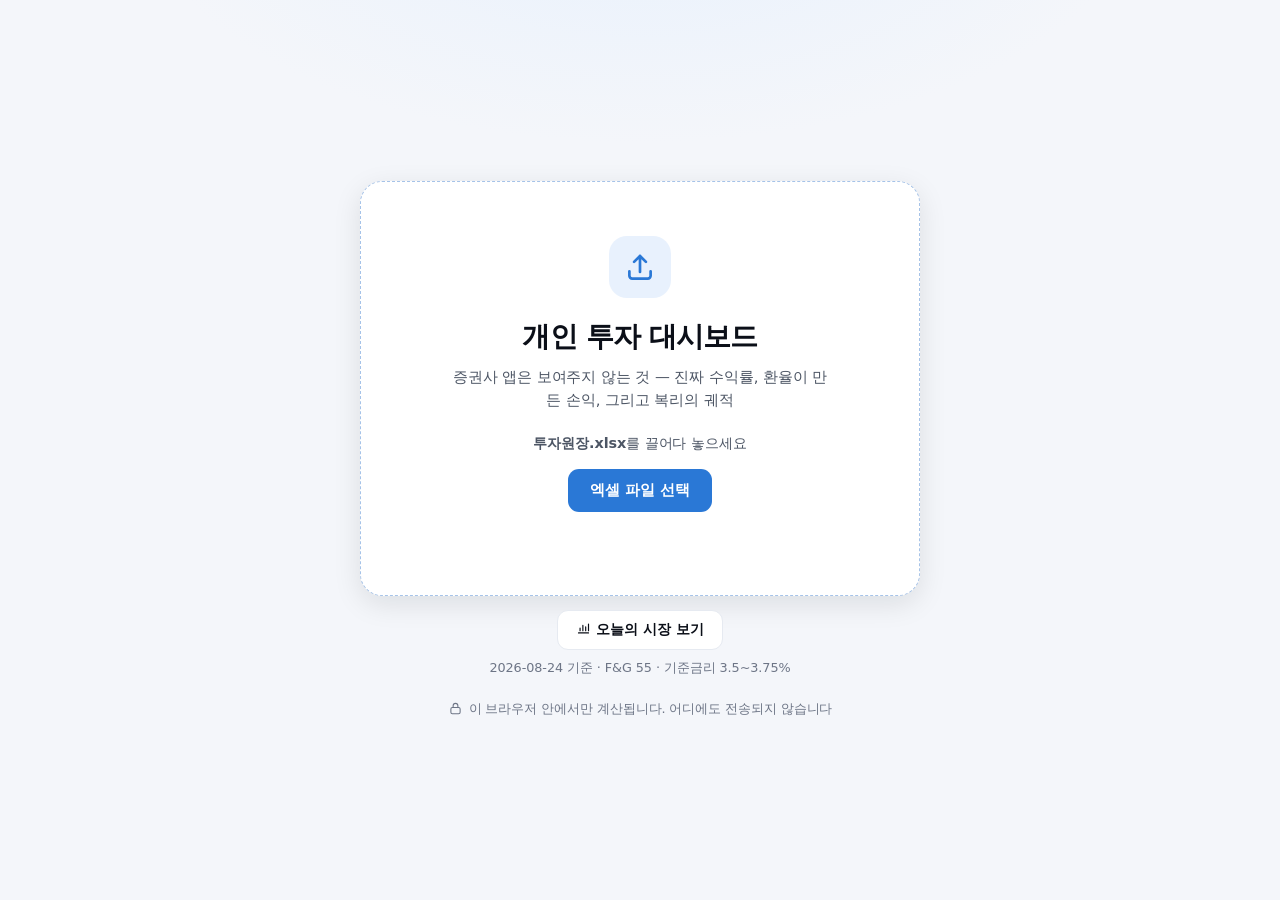
==== commit 846f31a0: "chore(auto): 시장데이터 갱신 2026-08-24 Co-Authored-By: Claude Opus 4.8 <noreply@anthropic.com> Claude-Sess" ====
--- a/내투자대시보드/대시보드_오프라인.html
+++ b/내투자대시보드/대시보드_오프라인.html
@@ -1257,7 +1257,7 @@
    · 기준금리(policyRate)만 히스토리를 함께 담습니다.
    비어 있으면(null) 대시보드는 "—"로 표시하고 가짜 값을 만들지 않습니다(§7).
    ========================================================================== */
-const MARKET_DATA = /*__MARKET_DATA__*/ {"asOf":"2026-08-23","fx":{"date":"2026-08-22","usdkrw":1388.0,"chg":-6.8,"chgPct":-0.49},"index":{"date":"2026-08-21","sp":7674.37,"nasdaq":26180.46,"dow":53277.01,"chg":{"sp":33.21,"nasdaq":113.29,"dow":517.8},"chgPct":{"sp":0.43,"nasdaq":0.44,"dow":0.98}},"indicators":{"date":"2026-08-21","us10y":4.736,"gold":4680.6,"wti":87.06,"chg":{"us10y":0.0379,"gold":109.2,"wti":0.23},"chgPct":{"us10y":0.81,"gold":2.39,"wti":0.26}},"policyRate":{"current":{"date":"2026-08-20","target_from":3.5,"target_to":3.75,"effr":3.63},"history":[{"date":"2022-08-31","target_from":2.25,"target_to":2.5,"effr":2.33},{"date":"2022-09-30","target_from":3.0,"target_to":3.25,"effr":3.08},{"date":"2022-10-31","target_from":3.0,"target_to":3.25,"effr":3.08},{"date":"2022-11-30","target_from":3.75,"target_to":4.0,"effr":3.83},{"date":"2022-12-30","target_from":4.25,"target_to":4.5,"effr":4.33},{"date":"2023-01-31","target_from":4.25,"target_to":4.5,"effr":4.33},{"date":"2023-02-28","target_from":4.5,"target_to":4.75,"effr":4.57},{"date":"2023-03-31","target_from":4.75,"target_to":5.0,"effr":4.83},{"date":"2023-04-28","target_from":4.75,"target_to":5.0,"effr":4.83},{"date":"2023-05-31","target_from":5.0,"target_to":5.25,"effr":5.08},{"date":"2023-06-30","target_from":5.0,"target_to":5.25,"effr":5.08},{"date":"2023-07-31","target_from":5.25,"target_to":5.5,"effr":5.33},{"date":"2023-08-31","target_from":5.25,"target_to":5.5,"effr":5.33},{"date":"2023-09-29","target_from":5.25,"target_to":5.5,"effr":5.33},{"date":"2023-10-31","target_from":5.25,"target_to":5.5,"effr":5.33},{"date":"2023-11-30","target_from":5.25,"target_to":5.5,"effr":5.33},{"date":"2023-12-29","target_from":5.25,"target_to":5.5,"effr":5.33},{"date":"2024-01-31","target_from":5.25,"target_to":5.5,"effr":5.33},{"date":"2024-02-29","target_from":5.25,"target_to":5.5,"effr":5.33},{"date":"2024-03-29","target_from":5.25,"target_to":5.5,"effr":5.33},{"date":"2024-04-30","target_from":5.25,"target_to":5.5,"effr":5.33},{"date":"2024-05-31","target_from":5.25,"target_to":5.5,"effr":5.33},{"date":"2024-06-28","target_from":5.25,"target_to":5.5,"effr":5.33},{"date":"2024-07-31","target_from":5.25,"target_to":5.5,"effr":5.33},{"date":"2024-08-30","target_from":5.25,"target_to":5.5,"effr":5.33},{"date":"2024-09-30","target_from":4.75,"target_to":5.0,"effr":4.83},{"date":"2024-10-31","target_from":4.75,"target_to":5.0,"effr":4.83},{"date":"2024-11-29","target_from":4.5,"target_to":4.75,"effr":4.58},{"date":"2024-12-31","target_from":4.25,"target_to":4.5,"effr":4.33},{"date":"2025-01-31","target_from":4.25,"target_to":4.5,"effr":4.33},{"date":"2025-02-28","target_from":4.25,"target_to":4.5,"effr":4.33},{"date":"2025-03-31","target_from":4.25,"target_to":4.5,"effr":4.33},{"date":"2025-04-30","target_from":4.25,"target_to":4.5,"effr":4.33},{"date":"2025-05-30","target_from":4.25,"target_to":4.5,"effr":4.33},{"date":"2025-06-30","target_from":4.25,"target_to":4.5,"effr":4.33},{"date":"2025-07-31","target_from":4.25,"target_to":4.5,"effr":4.33},{"date":"2025-08-29","target_from":4.25,"target_to":4.5,"effr":4.33},{"date":"2025-09-30","target_from":4.0,"target_to":4.25,"effr":4.09},{"date":"2025-10-31","target_from":3.75,"target_to":4.0,"effr":3.86},{"date":"2025-11-28","target_from":3.75,"target_to":4.0,"effr":3.89},{"date":"2025-12-31","target_from":3.5,"target_to":3.75,"effr":3.64},{"date":"2026-01-30","target_from":3.5,"target_to":3.75,"effr":3.64},{"date":"2026-02-27","target_from":3.5,"target_to":3.75,"effr":3.64},{"date":"2026-03-31","target_from":3.5,"target_to":3.75,"effr":3.64},{"date":"2026-04-30","target_from":3.5,"target_to":3.75,"effr":3.64},{"date":"2026-05-29","target_from":3.5,"target_to":3.75,"effr":3.62},{"date":"2026-06-30","target_from":3.5,"target_to":3.75,"effr":3.63},{"date":"2026-07-31","target_from":3.5,"target_to":3.75,"effr":3.63},{"date":"2026-08-20","target_from":3.5,"target_to":3.75,"effr":3.63}]},"fg":{"date":"2026-08-23","score":55.2,"rating":"greed","prev":52.5}} /*__END_MARKET_DATA__*/;
+const MARKET_DATA = /*__MARKET_DATA__*/ {"asOf":"2026-08-24","fx":{"date":"2026-08-25","usdkrw":1384.0,"chg":-3.0,"chgPct":-0.22},"index":{"date":"2026-08-24","sp":7652.86,"nasdaq":25980.19,"dow":53417.16,"chg":{"sp":-21.51,"nasdaq":-200.26,"dow":140.15},"chgPct":{"sp":-0.28,"nasdaq":-0.77,"dow":0.26}},"indicators":{"date":"2026-08-24","us10y":4.7,"gold":4697.8,"wti":85.01,"chg":{"us10y":-0.0379,"gold":17.2,"wti":-2.05},"chgPct":{"us10y":-0.8,"gold":0.37,"wti":-2.35}},"policyRate":{"current":{"date":"2026-08-21","target_from":3.5,"target_to":3.75,"effr":3.63},"history":[{"date":"2022-08-31","target_from":2.25,"target_to":2.5,"effr":2.33},{"date":"2022-09-30","target_from":3.0,"target_to":3.25,"effr":3.08},{"date":"2022-10-31","target_from":3.0,"target_to":3.25,"effr":3.08},{"date":"2022-11-30","target_from":3.75,"target_to":4.0,"effr":3.83},{"date":"2022-12-30","target_from":4.25,"target_to":4.5,"effr":4.33},{"date":"2023-01-31","target_from":4.25,"target_to":4.5,"effr":4.33},{"date":"2023-02-28","target_from":4.5,"target_to":4.75,"effr":4.57},{"date":"2023-03-31","target_from":4.75,"target_to":5.0,"effr":4.83},{"date":"2023-04-28","target_from":4.75,"target_to":5.0,"effr":4.83},{"date":"2023-05-31","target_from":5.0,"target_to":5.25,"effr":5.08},{"date":"2023-06-30","target_from":5.0,"target_to":5.25,"effr":5.08},{"date":"2023-07-31","target_from":5.25,"target_to":5.5,"effr":5.33},{"date":"2023-08-31","target_from":5.25,"target_to":5.5,"effr":5.33},{"date":"2023-09-29","target_from":5.25,"target_to":5.5,"effr":5.33},{"date":"2023-10-31","target_from":5.25,"target_to":5.5,"effr":5.33},{"date":"2023-11-30","target_from":5.25,"target_to":5.5,"effr":5.33},{"date":"2023-12-29","target_from":5.25,"target_to":5.5,"effr":5.33},{"date":"2024-01-31","target_from":5.25,"target_to":5.5,"effr":5.33},{"date":"2024-02-29","target_from":5.25,"target_to":5.5,"effr":5.33},{"date":"2024-03-29","target_from":5.25,"target_to":5.5,"effr":5.33},{"date":"2024-04-30","target_from":5.25,"target_to":5.5,"effr":5.33},{"date":"2024-05-31","target_from":5.25,"target_to":5.5,"effr":5.33},{"date":"2024-06-28","target_from":5.25,"target_to":5.5,"effr":5.33},{"date":"2024-07-31","target_from":5.25,"target_to":5.5,"effr":5.33},{"date":"2024-08-30","target_from":5.25,"target_to":5.5,"effr":5.33},{"date":"2024-09-30","target_from":4.75,"target_to":5.0,"effr":4.83},{"date":"2024-10-31","target_from":4.75,"target_to":5.0,"effr":4.83},{"date":"2024-11-29","target_from":4.5,"target_to":4.75,"effr":4.58},{"date":"2024-12-31","target_from":4.25,"target_to":4.5,"effr":4.33},{"date":"2025-01-31","target_from":4.25,"target_to":4.5,"effr":4.33},{"date":"2025-02-28","target_from":4.25,"target_to":4.5,"effr":4.33},{"date":"2025-03-31","target_from":4.25,"target_to":4.5,"effr":4.33},{"date":"2025-04-30","target_from":4.25,"target_to":4.5,"effr":4.33},{"date":"2025-05-30","target_from":4.25,"target_to":4.5,"effr":4.33},{"date":"2025-06-30","target_from":4.25,"target_to":4.5,"effr":4.33},{"date":"2025-07-31","target_from":4.25,"target_to":4.5,"effr":4.33},{"date":"2025-08-29","target_from":4.25,"target_to":4.5,"effr":4.33},{"date":"2025-09-30","target_from":4.0,"target_to":4.25,"effr":4.09},{"date":"2025-10-31","target_from":3.75,"target_to":4.0,"effr":3.86},{"date":"2025-11-28","target_from":3.75,"target_to":4.0,"effr":3.89},{"date":"2025-12-31","target_from":3.5,"target_to":3.75,"effr":3.64},{"date":"2026-01-30","target_from":3.5,"target_to":3.75,"effr":3.64},{"date":"2026-02-27","target_from":3.5,"target_to":3.75,"effr":3.64},{"date":"2026-03-31","target_from":3.5,"target_to":3.75,"effr":3.64},{"date":"2026-04-30","target_from":3.5,"target_to":3.75,"effr":3.64},{"date":"2026-05-29","target_from":3.5,"target_to":3.75,"effr":3.62},{"date":"2026-06-30","target_from":3.5,"target_to":3.75,"effr":3.63},{"date":"2026-07-31","target_from":3.5,"target_to":3.75,"effr":3.63},{"date":"2026-08-21","target_from":3.5,"target_to":3.75,"effr":3.63}]},"fg":{"date":"2026-08-24","score":55.0,"rating":"greed","prev":55.2}} /*__END_MARKET_DATA__*/;
 
 /* ============================================================================
    §5 명언 — 검증된 문구만 (원문+번역). 여기에 좋아하는 문구를 추가하세요.
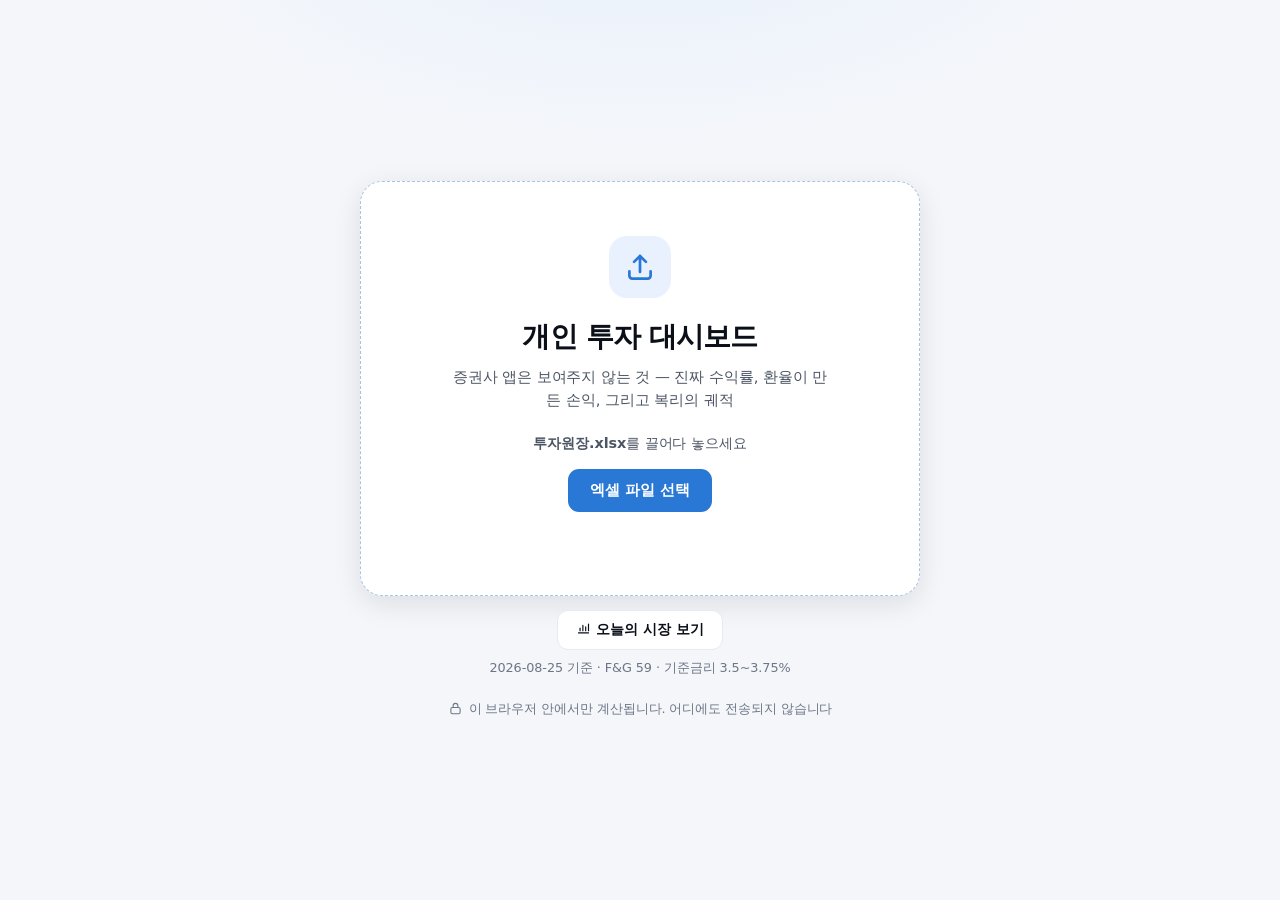
==== commit ed20d4a2: "chore(auto): 시장데이터 갱신 2026-08-25 Co-Authored-By: Claude Opus 4.8 <noreply@anthropic.com> Claude-Sess" ====
--- a/내투자대시보드/대시보드_오프라인.html
+++ b/내투자대시보드/대시보드_오프라인.html
@@ -1257,7 +1257,7 @@
    · 기준금리(policyRate)만 히스토리를 함께 담습니다.
    비어 있으면(null) 대시보드는 "—"로 표시하고 가짜 값을 만들지 않습니다(§7).
    ========================================================================== */
-const MARKET_DATA = /*__MARKET_DATA__*/ {"asOf":"2026-08-24","fx":{"date":"2026-08-25","usdkrw":1384.0,"chg":-3.0,"chgPct":-0.22},"index":{"date":"2026-08-24","sp":7652.86,"nasdaq":25980.19,"dow":53417.16,"chg":{"sp":-21.51,"nasdaq":-200.26,"dow":140.15},"chgPct":{"sp":-0.28,"nasdaq":-0.77,"dow":0.26}},"indicators":{"date":"2026-08-24","us10y":4.7,"gold":4697.8,"wti":85.01,"chg":{"us10y":-0.0379,"gold":17.2,"wti":-2.05},"chgPct":{"us10y":-0.8,"gold":0.37,"wti":-2.35}},"policyRate":{"current":{"date":"2026-08-21","target_from":3.5,"target_to":3.75,"effr":3.63},"history":[{"date":"2022-08-31","target_from":2.25,"target_to":2.5,"effr":2.33},{"date":"2022-09-30","target_from":3.0,"target_to":3.25,"effr":3.08},{"date":"2022-10-31","target_from":3.0,"target_to":3.25,"effr":3.08},{"date":"2022-11-30","target_from":3.75,"target_to":4.0,"effr":3.83},{"date":"2022-12-30","target_from":4.25,"target_to":4.5,"effr":4.33},{"date":"2023-01-31","target_from":4.25,"target_to":4.5,"effr":4.33},{"date":"2023-02-28","target_from":4.5,"target_to":4.75,"effr":4.57},{"date":"2023-03-31","target_from":4.75,"target_to":5.0,"effr":4.83},{"date":"2023-04-28","target_from":4.75,"target_to":5.0,"effr":4.83},{"date":"2023-05-31","target_from":5.0,"target_to":5.25,"effr":5.08},{"date":"2023-06-30","target_from":5.0,"target_to":5.25,"effr":5.08},{"date":"2023-07-31","target_from":5.25,"target_to":5.5,"effr":5.33},{"date":"2023-08-31","target_from":5.25,"target_to":5.5,"effr":5.33},{"date":"2023-09-29","target_from":5.25,"target_to":5.5,"effr":5.33},{"date":"2023-10-31","target_from":5.25,"target_to":5.5,"effr":5.33},{"date":"2023-11-30","target_from":5.25,"target_to":5.5,"effr":5.33},{"date":"2023-12-29","target_from":5.25,"target_to":5.5,"effr":5.33},{"date":"2024-01-31","target_from":5.25,"target_to":5.5,"effr":5.33},{"date":"2024-02-29","target_from":5.25,"target_to":5.5,"effr":5.33},{"date":"2024-03-29","target_from":5.25,"target_to":5.5,"effr":5.33},{"date":"2024-04-30","target_from":5.25,"target_to":5.5,"effr":5.33},{"date":"2024-05-31","target_from":5.25,"target_to":5.5,"effr":5.33},{"date":"2024-06-28","target_from":5.25,"target_to":5.5,"effr":5.33},{"date":"2024-07-31","target_from":5.25,"target_to":5.5,"effr":5.33},{"date":"2024-08-30","target_from":5.25,"target_to":5.5,"effr":5.33},{"date":"2024-09-30","target_from":4.75,"target_to":5.0,"effr":4.83},{"date":"2024-10-31","target_from":4.75,"target_to":5.0,"effr":4.83},{"date":"2024-11-29","target_from":4.5,"target_to":4.75,"effr":4.58},{"date":"2024-12-31","target_from":4.25,"target_to":4.5,"effr":4.33},{"date":"2025-01-31","target_from":4.25,"target_to":4.5,"effr":4.33},{"date":"2025-02-28","target_from":4.25,"target_to":4.5,"effr":4.33},{"date":"2025-03-31","target_from":4.25,"target_to":4.5,"effr":4.33},{"date":"2025-04-30","target_from":4.25,"target_to":4.5,"effr":4.33},{"date":"2025-05-30","target_from":4.25,"target_to":4.5,"effr":4.33},{"date":"2025-06-30","target_from":4.25,"target_to":4.5,"effr":4.33},{"date":"2025-07-31","target_from":4.25,"target_to":4.5,"effr":4.33},{"date":"2025-08-29","target_from":4.25,"target_to":4.5,"effr":4.33},{"date":"2025-09-30","target_from":4.0,"target_to":4.25,"effr":4.09},{"date":"2025-10-31","target_from":3.75,"target_to":4.0,"effr":3.86},{"date":"2025-11-28","target_from":3.75,"target_to":4.0,"effr":3.89},{"date":"2025-12-31","target_from":3.5,"target_to":3.75,"effr":3.64},{"date":"2026-01-30","target_from":3.5,"target_to":3.75,"effr":3.64},{"date":"2026-02-27","target_from":3.5,"target_to":3.75,"effr":3.64},{"date":"2026-03-31","target_from":3.5,"target_to":3.75,"effr":3.64},{"date":"2026-04-30","target_from":3.5,"target_to":3.75,"effr":3.64},{"date":"2026-05-29","target_from":3.5,"target_to":3.75,"effr":3.62},{"date":"2026-06-30","target_from":3.5,"target_to":3.75,"effr":3.63},{"date":"2026-07-31","target_from":3.5,"target_to":3.75,"effr":3.63},{"date":"2026-08-21","target_from":3.5,"target_to":3.75,"effr":3.63}]},"fg":{"date":"2026-08-24","score":55.0,"rating":"greed","prev":55.2}} /*__END_MARKET_DATA__*/;
+const MARKET_DATA = /*__MARKET_DATA__*/ {"asOf":"2026-08-25","fx":{"date":"2026-08-26","usdkrw":1383.5,"chg":-0.5,"chgPct":-0.04},"index":{"date":"2026-08-25","sp":7677.28,"nasdaq":26151.3,"dow":53577.4,"chg":{"sp":24.42,"nasdaq":171.11,"dow":160.24},"chgPct":{"sp":0.32,"nasdaq":0.66,"dow":0.3}},"indicators":{"date":"2026-08-25","us10y":4.623,"gold":4694.5,"wti":82.36,"chg":{"us10y":-0.0812,"gold":-3.3,"wti":-2.65},"chgPct":{"us10y":-1.73,"gold":-0.07,"wti":-3.12}},"policyRate":{"current":{"date":"2026-08-24","target_from":3.5,"target_to":3.75,"effr":3.63},"history":[{"date":"2022-08-31","target_from":2.25,"target_to":2.5,"effr":2.33},{"date":"2022-09-30","target_from":3.0,"target_to":3.25,"effr":3.08},{"date":"2022-10-31","target_from":3.0,"target_to":3.25,"effr":3.08},{"date":"2022-11-30","target_from":3.75,"target_to":4.0,"effr":3.83},{"date":"2022-12-30","target_from":4.25,"target_to":4.5,"effr":4.33},{"date":"2023-01-31","target_from":4.25,"target_to":4.5,"effr":4.33},{"date":"2023-02-28","target_from":4.5,"target_to":4.75,"effr":4.57},{"date":"2023-03-31","target_from":4.75,"target_to":5.0,"effr":4.83},{"date":"2023-04-28","target_from":4.75,"target_to":5.0,"effr":4.83},{"date":"2023-05-31","target_from":5.0,"target_to":5.25,"effr":5.08},{"date":"2023-06-30","target_from":5.0,"target_to":5.25,"effr":5.08},{"date":"2023-07-31","target_from":5.25,"target_to":5.5,"effr":5.33},{"date":"2023-08-31","target_from":5.25,"target_to":5.5,"effr":5.33},{"date":"2023-09-29","target_from":5.25,"target_to":5.5,"effr":5.33},{"date":"2023-10-31","target_from":5.25,"target_to":5.5,"effr":5.33},{"date":"2023-11-30","target_from":5.25,"target_to":5.5,"effr":5.33},{"date":"2023-12-29","target_from":5.25,"target_to":5.5,"effr":5.33},{"date":"2024-01-31","target_from":5.25,"target_to":5.5,"effr":5.33},{"date":"2024-02-29","target_from":5.25,"target_to":5.5,"effr":5.33},{"date":"2024-03-29","target_from":5.25,"target_to":5.5,"effr":5.33},{"date":"2024-04-30","target_from":5.25,"target_to":5.5,"effr":5.33},{"date":"2024-05-31","target_from":5.25,"target_to":5.5,"effr":5.33},{"date":"2024-06-28","target_from":5.25,"target_to":5.5,"effr":5.33},{"date":"2024-07-31","target_from":5.25,"target_to":5.5,"effr":5.33},{"date":"2024-08-30","target_from":5.25,"target_to":5.5,"effr":5.33},{"date":"2024-09-30","target_from":4.75,"target_to":5.0,"effr":4.83},{"date":"2024-10-31","target_from":4.75,"target_to":5.0,"effr":4.83},{"date":"2024-11-29","target_from":4.5,"target_to":4.75,"effr":4.58},{"date":"2024-12-31","target_from":4.25,"target_to":4.5,"effr":4.33},{"date":"2025-01-31","target_from":4.25,"target_to":4.5,"effr":4.33},{"date":"2025-02-28","target_from":4.25,"target_to":4.5,"effr":4.33},{"date":"2025-03-31","target_from":4.25,"target_to":4.5,"effr":4.33},{"date":"2025-04-30","target_from":4.25,"target_to":4.5,"effr":4.33},{"date":"2025-05-30","target_from":4.25,"target_to":4.5,"effr":4.33},{"date":"2025-06-30","target_from":4.25,"target_to":4.5,"effr":4.33},{"date":"2025-07-31","target_from":4.25,"target_to":4.5,"effr":4.33},{"date":"2025-08-29","target_from":4.25,"target_to":4.5,"effr":4.33},{"date":"2025-09-30","target_from":4.0,"target_to":4.25,"effr":4.09},{"date":"2025-10-31","target_from":3.75,"target_to":4.0,"effr":3.86},{"date":"2025-11-28","target_from":3.75,"target_to":4.0,"effr":3.89},{"date":"2025-12-31","target_from":3.5,"target_to":3.75,"effr":3.64},{"date":"2026-01-30","target_from":3.5,"target_to":3.75,"effr":3.64},{"date":"2026-02-27","target_from":3.5,"target_to":3.75,"effr":3.64},{"date":"2026-03-31","target_from":3.5,"target_to":3.75,"effr":3.64},{"date":"2026-04-30","target_from":3.5,"target_to":3.75,"effr":3.64},{"date":"2026-05-29","target_from":3.5,"target_to":3.75,"effr":3.62},{"date":"2026-06-30","target_from":3.5,"target_to":3.75,"effr":3.63},{"date":"2026-07-31","target_from":3.5,"target_to":3.75,"effr":3.63},{"date":"2026-08-24","target_from":3.5,"target_to":3.75,"effr":3.63}]},"fg":{"date":"2026-08-25","score":58.8,"rating":"greed","prev":55.0}} /*__END_MARKET_DATA__*/;
 
 /* ============================================================================
    §5 명언 — 검증된 문구만 (원문+번역). 여기에 좋아하는 문구를 추가하세요.
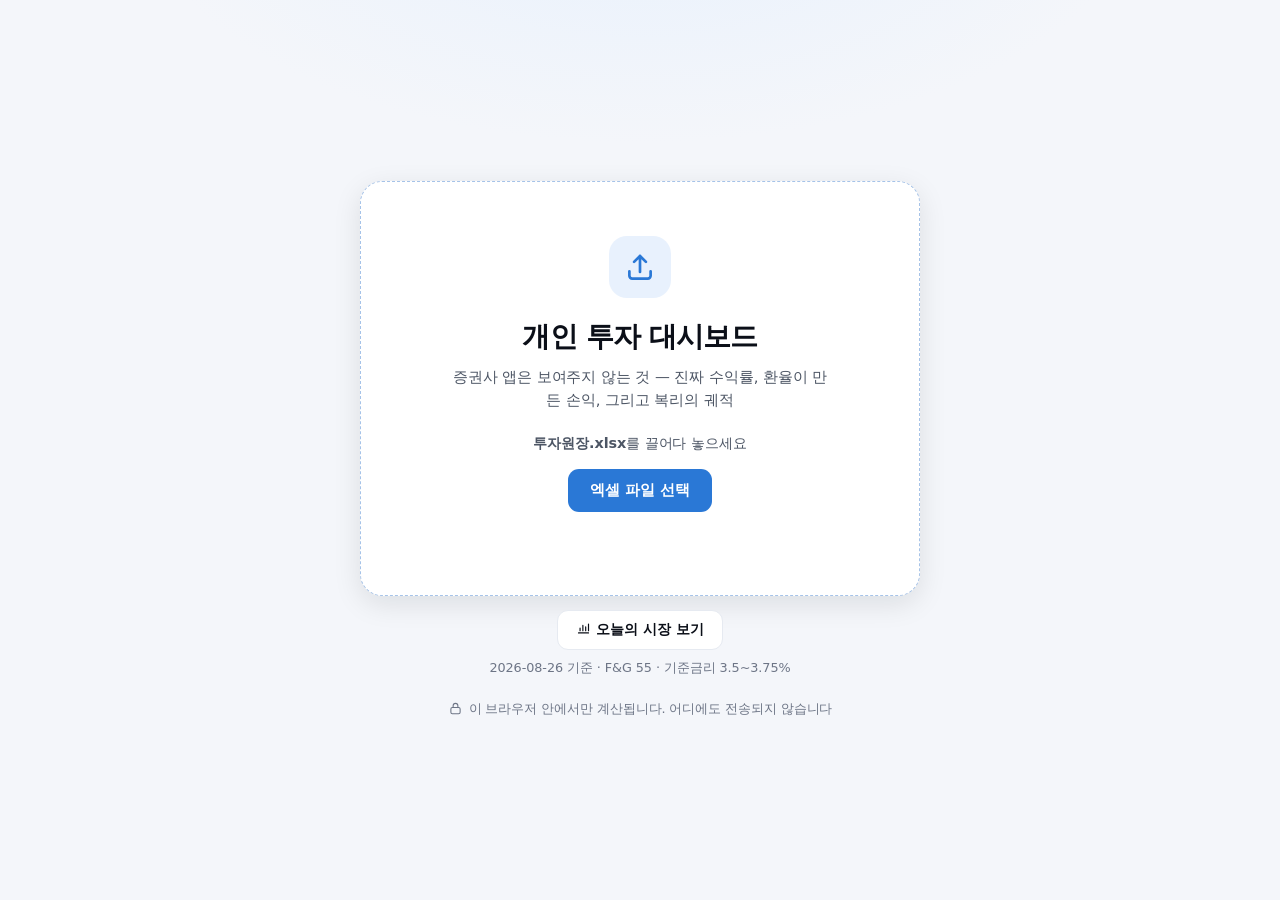
==== commit e9e3ac18: "chore(auto): 시장데이터 갱신 2026-08-26 Co-Authored-By: Claude Opus 4.8 <noreply@anthropic.com> Claude-Sess" ====
--- a/내투자대시보드/대시보드_오프라인.html
+++ b/내투자대시보드/대시보드_오프라인.html
@@ -1257,7 +1257,7 @@
    · 기준금리(policyRate)만 히스토리를 함께 담습니다.
    비어 있으면(null) 대시보드는 "—"로 표시하고 가짜 값을 만들지 않습니다(§7).
    ========================================================================== */
-const MARKET_DATA = /*__MARKET_DATA__*/ {"asOf":"2026-08-25","fx":{"date":"2026-08-26","usdkrw":1383.5,"chg":-0.5,"chgPct":-0.04},"index":{"date":"2026-08-25","sp":7677.28,"nasdaq":26151.3,"dow":53577.4,"chg":{"sp":24.42,"nasdaq":171.11,"dow":160.24},"chgPct":{"sp":0.32,"nasdaq":0.66,"dow":0.3}},"indicators":{"date":"2026-08-25","us10y":4.623,"gold":4694.5,"wti":82.36,"chg":{"us10y":-0.0812,"gold":-3.3,"wti":-2.65},"chgPct":{"us10y":-1.73,"gold":-0.07,"wti":-3.12}},"policyRate":{"current":{"date":"2026-08-24","target_from":3.5,"target_to":3.75,"effr":3.63},"history":[{"date":"2022-08-31","target_from":2.25,"target_to":2.5,"effr":2.33},{"date":"2022-09-30","target_from":3.0,"target_to":3.25,"effr":3.08},{"date":"2022-10-31","target_from":3.0,"target_to":3.25,"effr":3.08},{"date":"2022-11-30","target_from":3.75,"target_to":4.0,"effr":3.83},{"date":"2022-12-30","target_from":4.25,"target_to":4.5,"effr":4.33},{"date":"2023-01-31","target_from":4.25,"target_to":4.5,"effr":4.33},{"date":"2023-02-28","target_from":4.5,"target_to":4.75,"effr":4.57},{"date":"2023-03-31","target_from":4.75,"target_to":5.0,"effr":4.83},{"date":"2023-04-28","target_from":4.75,"target_to":5.0,"effr":4.83},{"date":"2023-05-31","target_from":5.0,"target_to":5.25,"effr":5.08},{"date":"2023-06-30","target_from":5.0,"target_to":5.25,"effr":5.08},{"date":"2023-07-31","target_from":5.25,"target_to":5.5,"effr":5.33},{"date":"2023-08-31","target_from":5.25,"target_to":5.5,"effr":5.33},{"date":"2023-09-29","target_from":5.25,"target_to":5.5,"effr":5.33},{"date":"2023-10-31","target_from":5.25,"target_to":5.5,"effr":5.33},{"date":"2023-11-30","target_from":5.25,"target_to":5.5,"effr":5.33},{"date":"2023-12-29","target_from":5.25,"target_to":5.5,"effr":5.33},{"date":"2024-01-31","target_from":5.25,"target_to":5.5,"effr":5.33},{"date":"2024-02-29","target_from":5.25,"target_to":5.5,"effr":5.33},{"date":"2024-03-29","target_from":5.25,"target_to":5.5,"effr":5.33},{"date":"2024-04-30","target_from":5.25,"target_to":5.5,"effr":5.33},{"date":"2024-05-31","target_from":5.25,"target_to":5.5,"effr":5.33},{"date":"2024-06-28","target_from":5.25,"target_to":5.5,"effr":5.33},{"date":"2024-07-31","target_from":5.25,"target_to":5.5,"effr":5.33},{"date":"2024-08-30","target_from":5.25,"target_to":5.5,"effr":5.33},{"date":"2024-09-30","target_from":4.75,"target_to":5.0,"effr":4.83},{"date":"2024-10-31","target_from":4.75,"target_to":5.0,"effr":4.83},{"date":"2024-11-29","target_from":4.5,"target_to":4.75,"effr":4.58},{"date":"2024-12-31","target_from":4.25,"target_to":4.5,"effr":4.33},{"date":"2025-01-31","target_from":4.25,"target_to":4.5,"effr":4.33},{"date":"2025-02-28","target_from":4.25,"target_to":4.5,"effr":4.33},{"date":"2025-03-31","target_from":4.25,"target_to":4.5,"effr":4.33},{"date":"2025-04-30","target_from":4.25,"target_to":4.5,"effr":4.33},{"date":"2025-05-30","target_from":4.25,"target_to":4.5,"effr":4.33},{"date":"2025-06-30","target_from":4.25,"target_to":4.5,"effr":4.33},{"date":"2025-07-31","target_from":4.25,"target_to":4.5,"effr":4.33},{"date":"2025-08-29","target_from":4.25,"target_to":4.5,"effr":4.33},{"date":"2025-09-30","target_from":4.0,"target_to":4.25,"effr":4.09},{"date":"2025-10-31","target_from":3.75,"target_to":4.0,"effr":3.86},{"date":"2025-11-28","target_from":3.75,"target_to":4.0,"effr":3.89},{"date":"2025-12-31","target_from":3.5,"target_to":3.75,"effr":3.64},{"date":"2026-01-30","target_from":3.5,"target_to":3.75,"effr":3.64},{"date":"2026-02-27","target_from":3.5,"target_to":3.75,"effr":3.64},{"date":"2026-03-31","target_from":3.5,"target_to":3.75,"effr":3.64},{"date":"2026-04-30","target_from":3.5,"target_to":3.75,"effr":3.64},{"date":"2026-05-29","target_from":3.5,"target_to":3.75,"effr":3.62},{"date":"2026-06-30","target_from":3.5,"target_to":3.75,"effr":3.63},{"date":"2026-07-31","target_from":3.5,"target_to":3.75,"effr":3.63},{"date":"2026-08-24","target_from":3.5,"target_to":3.75,"effr":3.63}]},"fg":{"date":"2026-08-25","score":58.8,"rating":"greed","prev":55.0}} /*__END_MARKET_DATA__*/;
+const MARKET_DATA = /*__MARKET_DATA__*/ {"asOf":"2026-08-26","fx":{"date":"2026-08-27","usdkrw":1386.0,"chg":2.5,"chgPct":0.18},"index":{"date":"2026-08-26","sp":7675.7,"nasdaq":26130.2,"dow":53463.88,"chg":{"sp":-1.58,"nasdaq":-21.1,"dow":-113.52},"chgPct":{"sp":-0.02,"nasdaq":-0.08,"dow":-0.21}},"indicators":{"date":"2026-08-26","us10y":4.649,"gold":4653.3,"wti":82.23,"chg":{"us10y":0.0095,"gold":-41.2,"wti":-0.13},"chgPct":{"us10y":0.2,"gold":-0.88,"wti":-0.16}},"policyRate":{"current":{"date":"2026-08-25","target_from":3.5,"target_to":3.75,"effr":3.63},"history":[{"date":"2022-08-31","target_from":2.25,"target_to":2.5,"effr":2.33},{"date":"2022-09-30","target_from":3.0,"target_to":3.25,"effr":3.08},{"date":"2022-10-31","target_from":3.0,"target_to":3.25,"effr":3.08},{"date":"2022-11-30","target_from":3.75,"target_to":4.0,"effr":3.83},{"date":"2022-12-30","target_from":4.25,"target_to":4.5,"effr":4.33},{"date":"2023-01-31","target_from":4.25,"target_to":4.5,"effr":4.33},{"date":"2023-02-28","target_from":4.5,"target_to":4.75,"effr":4.57},{"date":"2023-03-31","target_from":4.75,"target_to":5.0,"effr":4.83},{"date":"2023-04-28","target_from":4.75,"target_to":5.0,"effr":4.83},{"date":"2023-05-31","target_from":5.0,"target_to":5.25,"effr":5.08},{"date":"2023-06-30","target_from":5.0,"target_to":5.25,"effr":5.08},{"date":"2023-07-31","target_from":5.25,"target_to":5.5,"effr":5.33},{"date":"2023-08-31","target_from":5.25,"target_to":5.5,"effr":5.33},{"date":"2023-09-29","target_from":5.25,"target_to":5.5,"effr":5.33},{"date":"2023-10-31","target_from":5.25,"target_to":5.5,"effr":5.33},{"date":"2023-11-30","target_from":5.25,"target_to":5.5,"effr":5.33},{"date":"2023-12-29","target_from":5.25,"target_to":5.5,"effr":5.33},{"date":"2024-01-31","target_from":5.25,"target_to":5.5,"effr":5.33},{"date":"2024-02-29","target_from":5.25,"target_to":5.5,"effr":5.33},{"date":"2024-03-29","target_from":5.25,"target_to":5.5,"effr":5.33},{"date":"2024-04-30","target_from":5.25,"target_to":5.5,"effr":5.33},{"date":"2024-05-31","target_from":5.25,"target_to":5.5,"effr":5.33},{"date":"2024-06-28","target_from":5.25,"target_to":5.5,"effr":5.33},{"date":"2024-07-31","target_from":5.25,"target_to":5.5,"effr":5.33},{"date":"2024-08-30","target_from":5.25,"target_to":5.5,"effr":5.33},{"date":"2024-09-30","target_from":4.75,"target_to":5.0,"effr":4.83},{"date":"2024-10-31","target_from":4.75,"target_to":5.0,"effr":4.83},{"date":"2024-11-29","target_from":4.5,"target_to":4.75,"effr":4.58},{"date":"2024-12-31","target_from":4.25,"target_to":4.5,"effr":4.33},{"date":"2025-01-31","target_from":4.25,"target_to":4.5,"effr":4.33},{"date":"2025-02-28","target_from":4.25,"target_to":4.5,"effr":4.33},{"date":"2025-03-31","target_from":4.25,"target_to":4.5,"effr":4.33},{"date":"2025-04-30","target_from":4.25,"target_to":4.5,"effr":4.33},{"date":"2025-05-30","target_from":4.25,"target_to":4.5,"effr":4.33},{"date":"2025-06-30","target_from":4.25,"target_to":4.5,"effr":4.33},{"date":"2025-07-31","target_from":4.25,"target_to":4.5,"effr":4.33},{"date":"2025-08-29","target_from":4.25,"target_to":4.5,"effr":4.33},{"date":"2025-09-30","target_from":4.0,"target_to":4.25,"effr":4.09},{"date":"2025-10-31","target_from":3.75,"target_to":4.0,"effr":3.86},{"date":"2025-11-28","target_from":3.75,"target_to":4.0,"effr":3.89},{"date":"2025-12-31","target_from":3.5,"target_to":3.75,"effr":3.64},{"date":"2026-01-30","target_from":3.5,"target_to":3.75,"effr":3.64},{"date":"2026-02-27","target_from":3.5,"target_to":3.75,"effr":3.64},{"date":"2026-03-31","target_from":3.5,"target_to":3.75,"effr":3.64},{"date":"2026-04-30","target_from":3.5,"target_to":3.75,"effr":3.64},{"date":"2026-05-29","target_from":3.5,"target_to":3.75,"effr":3.62},{"date":"2026-06-30","target_from":3.5,"target_to":3.75,"effr":3.63},{"date":"2026-07-31","target_from":3.5,"target_to":3.75,"effr":3.63},{"date":"2026-08-25","target_from":3.5,"target_to":3.75,"effr":3.63}]},"fg":{"date":"2026-08-26","score":55.2,"rating":"greed","prev":58.8}} /*__END_MARKET_DATA__*/;
 
 /* ============================================================================
    §5 명언 — 검증된 문구만 (원문+번역). 여기에 좋아하는 문구를 추가하세요.
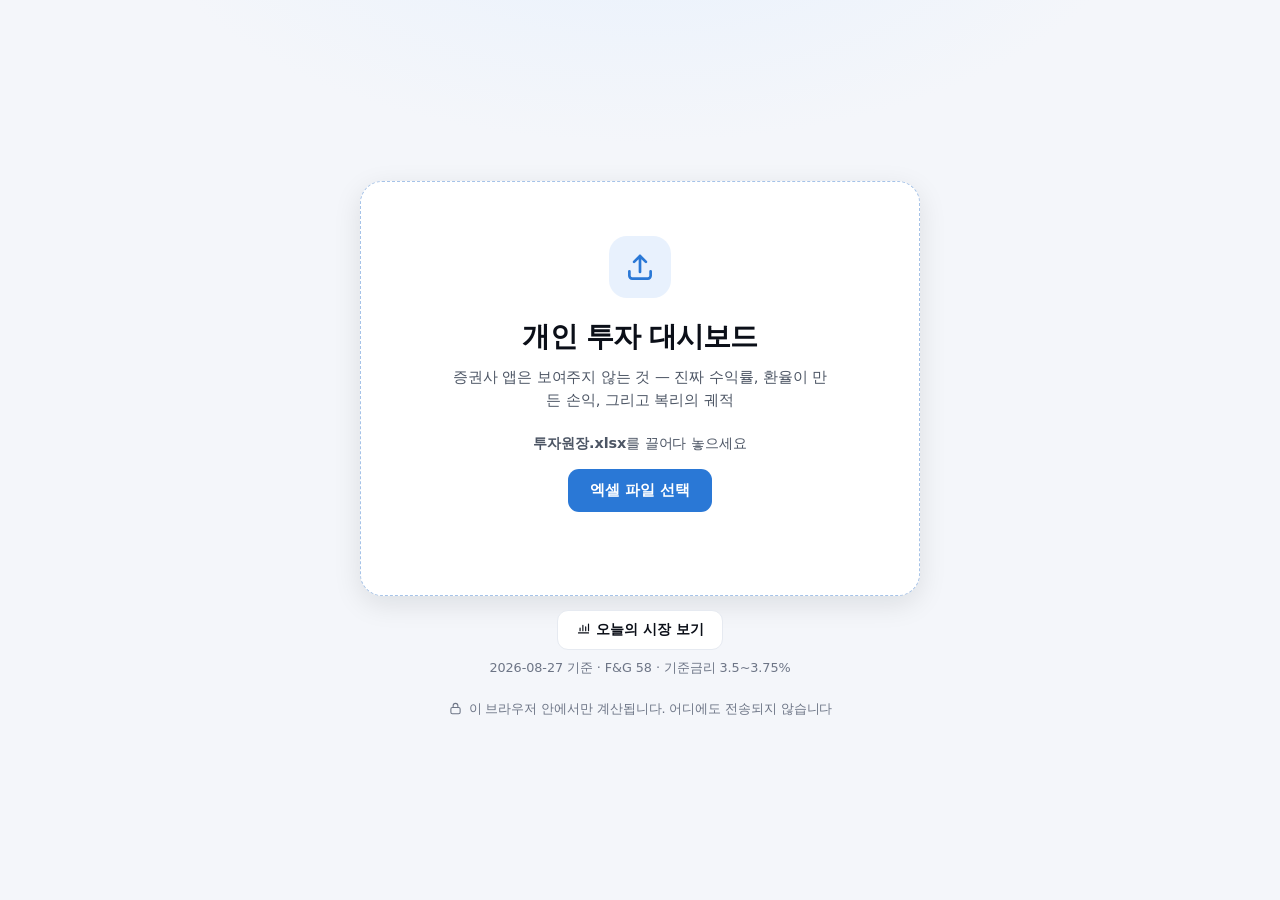
==== commit 884d3c49: "chore(auto): 시장데이터 갱신 2026-08-27 Co-Authored-By: Claude Opus 4.8 <noreply@anthropic.com> Claude-Sess" ====
--- a/내투자대시보드/대시보드_오프라인.html
+++ b/내투자대시보드/대시보드_오프라인.html
@@ -1257,7 +1257,7 @@
    · 기준금리(policyRate)만 히스토리를 함께 담습니다.
    비어 있으면(null) 대시보드는 "—"로 표시하고 가짜 값을 만들지 않습니다(§7).
    ========================================================================== */
-const MARKET_DATA = /*__MARKET_DATA__*/ {"asOf":"2026-08-26","fx":{"date":"2026-08-27","usdkrw":1386.0,"chg":2.5,"chgPct":0.18},"index":{"date":"2026-08-26","sp":7675.7,"nasdaq":26130.2,"dow":53463.88,"chg":{"sp":-1.58,"nasdaq":-21.1,"dow":-113.52},"chgPct":{"sp":-0.02,"nasdaq":-0.08,"dow":-0.21}},"indicators":{"date":"2026-08-26","us10y":4.649,"gold":4653.3,"wti":82.23,"chg":{"us10y":0.0095,"gold":-41.2,"wti":-0.13},"chgPct":{"us10y":0.2,"gold":-0.88,"wti":-0.16}},"policyRate":{"current":{"date":"2026-08-25","target_from":3.5,"target_to":3.75,"effr":3.63},"history":[{"date":"2022-08-31","target_from":2.25,"target_to":2.5,"effr":2.33},{"date":"2022-09-30","target_from":3.0,"target_to":3.25,"effr":3.08},{"date":"2022-10-31","target_from":3.0,"target_to":3.25,"effr":3.08},{"date":"2022-11-30","target_from":3.75,"target_to":4.0,"effr":3.83},{"date":"2022-12-30","target_from":4.25,"target_to":4.5,"effr":4.33},{"date":"2023-01-31","target_from":4.25,"target_to":4.5,"effr":4.33},{"date":"2023-02-28","target_from":4.5,"target_to":4.75,"effr":4.57},{"date":"2023-03-31","target_from":4.75,"target_to":5.0,"effr":4.83},{"date":"2023-04-28","target_from":4.75,"target_to":5.0,"effr":4.83},{"date":"2023-05-31","target_from":5.0,"target_to":5.25,"effr":5.08},{"date":"2023-06-30","target_from":5.0,"target_to":5.25,"effr":5.08},{"date":"2023-07-31","target_from":5.25,"target_to":5.5,"effr":5.33},{"date":"2023-08-31","target_from":5.25,"target_to":5.5,"effr":5.33},{"date":"2023-09-29","target_from":5.25,"target_to":5.5,"effr":5.33},{"date":"2023-10-31","target_from":5.25,"target_to":5.5,"effr":5.33},{"date":"2023-11-30","target_from":5.25,"target_to":5.5,"effr":5.33},{"date":"2023-12-29","target_from":5.25,"target_to":5.5,"effr":5.33},{"date":"2024-01-31","target_from":5.25,"target_to":5.5,"effr":5.33},{"date":"2024-02-29","target_from":5.25,"target_to":5.5,"effr":5.33},{"date":"2024-03-29","target_from":5.25,"target_to":5.5,"effr":5.33},{"date":"2024-04-30","target_from":5.25,"target_to":5.5,"effr":5.33},{"date":"2024-05-31","target_from":5.25,"target_to":5.5,"effr":5.33},{"date":"2024-06-28","target_from":5.25,"target_to":5.5,"effr":5.33},{"date":"2024-07-31","target_from":5.25,"target_to":5.5,"effr":5.33},{"date":"2024-08-30","target_from":5.25,"target_to":5.5,"effr":5.33},{"date":"2024-09-30","target_from":4.75,"target_to":5.0,"effr":4.83},{"date":"2024-10-31","target_from":4.75,"target_to":5.0,"effr":4.83},{"date":"2024-11-29","target_from":4.5,"target_to":4.75,"effr":4.58},{"date":"2024-12-31","target_from":4.25,"target_to":4.5,"effr":4.33},{"date":"2025-01-31","target_from":4.25,"target_to":4.5,"effr":4.33},{"date":"2025-02-28","target_from":4.25,"target_to":4.5,"effr":4.33},{"date":"2025-03-31","target_from":4.25,"target_to":4.5,"effr":4.33},{"date":"2025-04-30","target_from":4.25,"target_to":4.5,"effr":4.33},{"date":"2025-05-30","target_from":4.25,"target_to":4.5,"effr":4.33},{"date":"2025-06-30","target_from":4.25,"target_to":4.5,"effr":4.33},{"date":"2025-07-31","target_from":4.25,"target_to":4.5,"effr":4.33},{"date":"2025-08-29","target_from":4.25,"target_to":4.5,"effr":4.33},{"date":"2025-09-30","target_from":4.0,"target_to":4.25,"effr":4.09},{"date":"2025-10-31","target_from":3.75,"target_to":4.0,"effr":3.86},{"date":"2025-11-28","target_from":3.75,"target_to":4.0,"effr":3.89},{"date":"2025-12-31","target_from":3.5,"target_to":3.75,"effr":3.64},{"date":"2026-01-30","target_from":3.5,"target_to":3.75,"effr":3.64},{"date":"2026-02-27","target_from":3.5,"target_to":3.75,"effr":3.64},{"date":"2026-03-31","target_from":3.5,"target_to":3.75,"effr":3.64},{"date":"2026-04-30","target_from":3.5,"target_to":3.75,"effr":3.64},{"date":"2026-05-29","target_from":3.5,"target_to":3.75,"effr":3.62},{"date":"2026-06-30","target_from":3.5,"target_to":3.75,"effr":3.63},{"date":"2026-07-31","target_from":3.5,"target_to":3.75,"effr":3.63},{"date":"2026-08-25","target_from":3.5,"target_to":3.75,"effr":3.63}]},"fg":{"date":"2026-08-26","score":55.2,"rating":"greed","prev":58.8}} /*__END_MARKET_DATA__*/;
+const MARKET_DATA = /*__MARKET_DATA__*/ {"asOf":"2026-08-27","fx":{"date":"2026-08-28","usdkrw":1382.5,"chg":-3.5,"chgPct":-0.25},"index":{"date":"2026-08-27","sp":7730.99,"nasdaq":26541.35,"dow":53569.44,"chg":{"sp":55.29,"nasdaq":411.16,"dow":105.56},"chgPct":{"sp":0.72,"nasdaq":1.57,"dow":0.2}},"indicators":{"date":"2026-08-27","us10y":4.676,"gold":4664.0,"wti":83.53,"chg":{"us10y":0.0122,"gold":10.7,"wti":1.3},"chgPct":{"us10y":0.26,"gold":0.23,"wti":1.58}},"policyRate":{"current":{"date":"2026-08-26","target_from":3.5,"target_to":3.75,"effr":3.63},"history":[{"date":"2022-08-31","target_from":2.25,"target_to":2.5,"effr":2.33},{"date":"2022-09-30","target_from":3.0,"target_to":3.25,"effr":3.08},{"date":"2022-10-31","target_from":3.0,"target_to":3.25,"effr":3.08},{"date":"2022-11-30","target_from":3.75,"target_to":4.0,"effr":3.83},{"date":"2022-12-30","target_from":4.25,"target_to":4.5,"effr":4.33},{"date":"2023-01-31","target_from":4.25,"target_to":4.5,"effr":4.33},{"date":"2023-02-28","target_from":4.5,"target_to":4.75,"effr":4.57},{"date":"2023-03-31","target_from":4.75,"target_to":5.0,"effr":4.83},{"date":"2023-04-28","target_from":4.75,"target_to":5.0,"effr":4.83},{"date":"2023-05-31","target_from":5.0,"target_to":5.25,"effr":5.08},{"date":"2023-06-30","target_from":5.0,"target_to":5.25,"effr":5.08},{"date":"2023-07-31","target_from":5.25,"target_to":5.5,"effr":5.33},{"date":"2023-08-31","target_from":5.25,"target_to":5.5,"effr":5.33},{"date":"2023-09-29","target_from":5.25,"target_to":5.5,"effr":5.33},{"date":"2023-10-31","target_from":5.25,"target_to":5.5,"effr":5.33},{"date":"2023-11-30","target_from":5.25,"target_to":5.5,"effr":5.33},{"date":"2023-12-29","target_from":5.25,"target_to":5.5,"effr":5.33},{"date":"2024-01-31","target_from":5.25,"target_to":5.5,"effr":5.33},{"date":"2024-02-29","target_from":5.25,"target_to":5.5,"effr":5.33},{"date":"2024-03-29","target_from":5.25,"target_to":5.5,"effr":5.33},{"date":"2024-04-30","target_from":5.25,"target_to":5.5,"effr":5.33},{"date":"2024-05-31","target_from":5.25,"target_to":5.5,"effr":5.33},{"date":"2024-06-28","target_from":5.25,"target_to":5.5,"effr":5.33},{"date":"2024-07-31","target_from":5.25,"target_to":5.5,"effr":5.33},{"date":"2024-08-30","target_from":5.25,"target_to":5.5,"effr":5.33},{"date":"2024-09-30","target_from":4.75,"target_to":5.0,"effr":4.83},{"date":"2024-10-31","target_from":4.75,"target_to":5.0,"effr":4.83},{"date":"2024-11-29","target_from":4.5,"target_to":4.75,"effr":4.58},{"date":"2024-12-31","target_from":4.25,"target_to":4.5,"effr":4.33},{"date":"2025-01-31","target_from":4.25,"target_to":4.5,"effr":4.33},{"date":"2025-02-28","target_from":4.25,"target_to":4.5,"effr":4.33},{"date":"2025-03-31","target_from":4.25,"target_to":4.5,"effr":4.33},{"date":"2025-04-30","target_from":4.25,"target_to":4.5,"effr":4.33},{"date":"2025-05-30","target_from":4.25,"target_to":4.5,"effr":4.33},{"date":"2025-06-30","target_from":4.25,"target_to":4.5,"effr":4.33},{"date":"2025-07-31","target_from":4.25,"target_to":4.5,"effr":4.33},{"date":"2025-08-29","target_from":4.25,"target_to":4.5,"effr":4.33},{"date":"2025-09-30","target_from":4.0,"target_to":4.25,"effr":4.09},{"date":"2025-10-31","target_from":3.75,"target_to":4.0,"effr":3.86},{"date":"2025-11-28","target_from":3.75,"target_to":4.0,"effr":3.89},{"date":"2025-12-31","target_from":3.5,"target_to":3.75,"effr":3.64},{"date":"2026-01-30","target_from":3.5,"target_to":3.75,"effr":3.64},{"date":"2026-02-27","target_from":3.5,"target_to":3.75,"effr":3.64},{"date":"2026-03-31","target_from":3.5,"target_to":3.75,"effr":3.64},{"date":"2026-04-30","target_from":3.5,"target_to":3.75,"effr":3.64},{"date":"2026-05-29","target_from":3.5,"target_to":3.75,"effr":3.62},{"date":"2026-06-30","target_from":3.5,"target_to":3.75,"effr":3.63},{"date":"2026-07-31","target_from":3.5,"target_to":3.75,"effr":3.63},{"date":"2026-08-26","target_from":3.5,"target_to":3.75,"effr":3.63}]},"fg":{"date":"2026-08-27","score":58.2,"rating":"greed","prev":55.2}} /*__END_MARKET_DATA__*/;
 
 /* ============================================================================
    §5 명언 — 검증된 문구만 (원문+번역). 여기에 좋아하는 문구를 추가하세요.
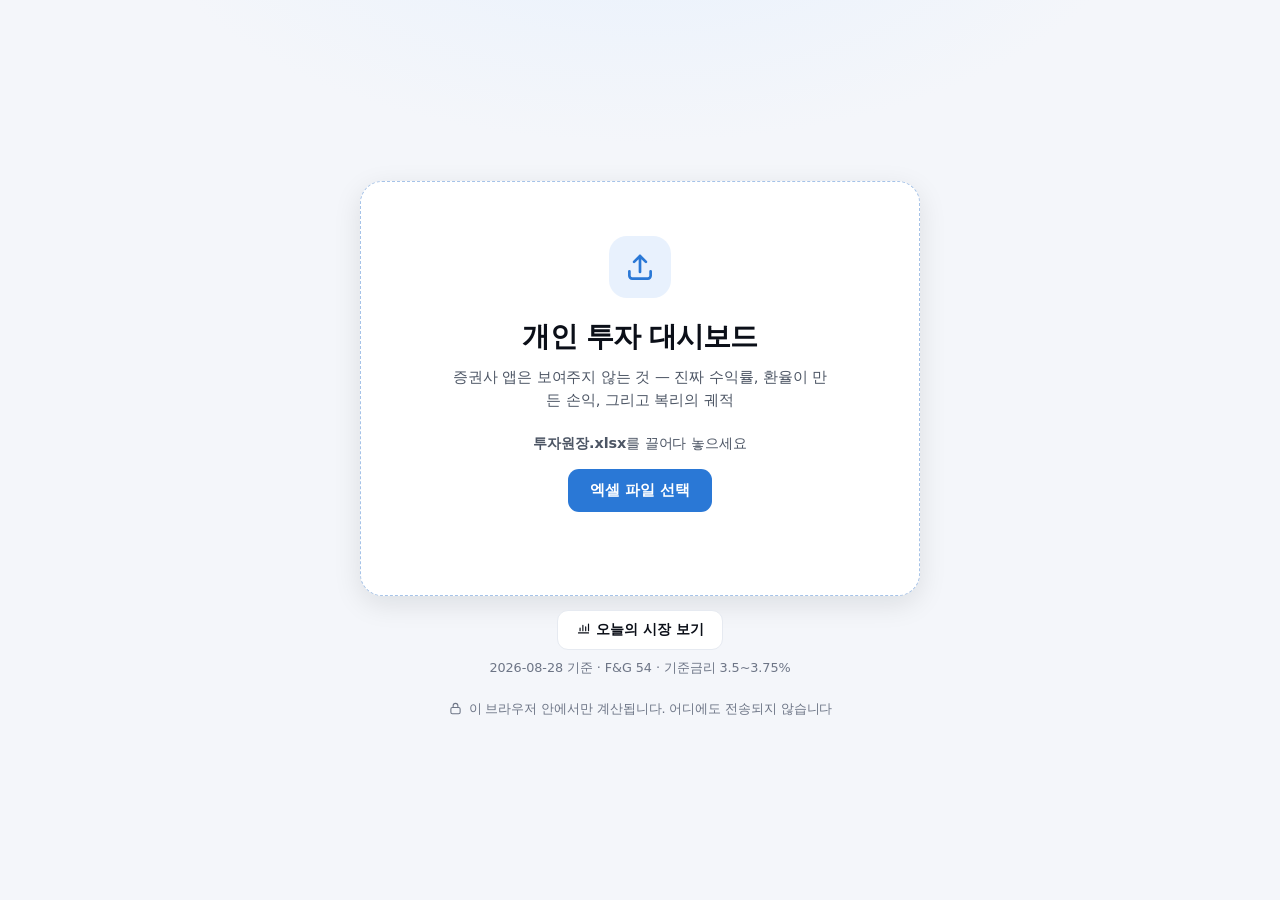
==== commit b58f6448: "chore(auto): 시장데이터 갱신 2026-08-28 Co-Authored-By: Claude Opus 4.8 <noreply@anthropic.com> Claude-Sess" ====
--- a/내투자대시보드/대시보드_오프라인.html
+++ b/내투자대시보드/대시보드_오프라인.html
@@ -1257,7 +1257,7 @@
    · 기준금리(policyRate)만 히스토리를 함께 담습니다.
    비어 있으면(null) 대시보드는 "—"로 표시하고 가짜 값을 만들지 않습니다(§7).
    ========================================================================== */
-const MARKET_DATA = /*__MARKET_DATA__*/ {"asOf":"2026-08-27","fx":{"date":"2026-08-28","usdkrw":1382.5,"chg":-3.5,"chgPct":-0.25},"index":{"date":"2026-08-27","sp":7730.99,"nasdaq":26541.35,"dow":53569.44,"chg":{"sp":55.29,"nasdaq":411.16,"dow":105.56},"chgPct":{"sp":0.72,"nasdaq":1.57,"dow":0.2}},"indicators":{"date":"2026-08-27","us10y":4.676,"gold":4664.0,"wti":83.53,"chg":{"us10y":0.0122,"gold":10.7,"wti":1.3},"chgPct":{"us10y":0.26,"gold":0.23,"wti":1.58}},"policyRate":{"current":{"date":"2026-08-26","target_from":3.5,"target_to":3.75,"effr":3.63},"history":[{"date":"2022-08-31","target_from":2.25,"target_to":2.5,"effr":2.33},{"date":"2022-09-30","target_from":3.0,"target_to":3.25,"effr":3.08},{"date":"2022-10-31","target_from":3.0,"target_to":3.25,"effr":3.08},{"date":"2022-11-30","target_from":3.75,"target_to":4.0,"effr":3.83},{"date":"2022-12-30","target_from":4.25,"target_to":4.5,"effr":4.33},{"date":"2023-01-31","target_from":4.25,"target_to":4.5,"effr":4.33},{"date":"2023-02-28","target_from":4.5,"target_to":4.75,"effr":4.57},{"date":"2023-03-31","target_from":4.75,"target_to":5.0,"effr":4.83},{"date":"2023-04-28","target_from":4.75,"target_to":5.0,"effr":4.83},{"date":"2023-05-31","target_from":5.0,"target_to":5.25,"effr":5.08},{"date":"2023-06-30","target_from":5.0,"target_to":5.25,"effr":5.08},{"date":"2023-07-31","target_from":5.25,"target_to":5.5,"effr":5.33},{"date":"2023-08-31","target_from":5.25,"target_to":5.5,"effr":5.33},{"date":"2023-09-29","target_from":5.25,"target_to":5.5,"effr":5.33},{"date":"2023-10-31","target_from":5.25,"target_to":5.5,"effr":5.33},{"date":"2023-11-30","target_from":5.25,"target_to":5.5,"effr":5.33},{"date":"2023-12-29","target_from":5.25,"target_to":5.5,"effr":5.33},{"date":"2024-01-31","target_from":5.25,"target_to":5.5,"effr":5.33},{"date":"2024-02-29","target_from":5.25,"target_to":5.5,"effr":5.33},{"date":"2024-03-29","target_from":5.25,"target_to":5.5,"effr":5.33},{"date":"2024-04-30","target_from":5.25,"target_to":5.5,"effr":5.33},{"date":"2024-05-31","target_from":5.25,"target_to":5.5,"effr":5.33},{"date":"2024-06-28","target_from":5.25,"target_to":5.5,"effr":5.33},{"date":"2024-07-31","target_from":5.25,"target_to":5.5,"effr":5.33},{"date":"2024-08-30","target_from":5.25,"target_to":5.5,"effr":5.33},{"date":"2024-09-30","target_from":4.75,"target_to":5.0,"effr":4.83},{"date":"2024-10-31","target_from":4.75,"target_to":5.0,"effr":4.83},{"date":"2024-11-29","target_from":4.5,"target_to":4.75,"effr":4.58},{"date":"2024-12-31","target_from":4.25,"target_to":4.5,"effr":4.33},{"date":"2025-01-31","target_from":4.25,"target_to":4.5,"effr":4.33},{"date":"2025-02-28","target_from":4.25,"target_to":4.5,"effr":4.33},{"date":"2025-03-31","target_from":4.25,"target_to":4.5,"effr":4.33},{"date":"2025-04-30","target_from":4.25,"target_to":4.5,"effr":4.33},{"date":"2025-05-30","target_from":4.25,"target_to":4.5,"effr":4.33},{"date":"2025-06-30","target_from":4.25,"target_to":4.5,"effr":4.33},{"date":"2025-07-31","target_from":4.25,"target_to":4.5,"effr":4.33},{"date":"2025-08-29","target_from":4.25,"target_to":4.5,"effr":4.33},{"date":"2025-09-30","target_from":4.0,"target_to":4.25,"effr":4.09},{"date":"2025-10-31","target_from":3.75,"target_to":4.0,"effr":3.86},{"date":"2025-11-28","target_from":3.75,"target_to":4.0,"effr":3.89},{"date":"2025-12-31","target_from":3.5,"target_to":3.75,"effr":3.64},{"date":"2026-01-30","target_from":3.5,"target_to":3.75,"effr":3.64},{"date":"2026-02-27","target_from":3.5,"target_to":3.75,"effr":3.64},{"date":"2026-03-31","target_from":3.5,"target_to":3.75,"effr":3.64},{"date":"2026-04-30","target_from":3.5,"target_to":3.75,"effr":3.64},{"date":"2026-05-29","target_from":3.5,"target_to":3.75,"effr":3.62},{"date":"2026-06-30","target_from":3.5,"target_to":3.75,"effr":3.63},{"date":"2026-07-31","target_from":3.5,"target_to":3.75,"effr":3.63},{"date":"2026-08-26","target_from":3.5,"target_to":3.75,"effr":3.63}]},"fg":{"date":"2026-08-27","score":58.2,"rating":"greed","prev":55.2}} /*__END_MARKET_DATA__*/;
+const MARKET_DATA = /*__MARKET_DATA__*/ {"asOf":"2026-08-28","fx":{"date":"2026-08-29","usdkrw":1380.0,"chg":-2.0,"chgPct":-0.14},"index":{"date":"2026-08-28","sp":7711.76,"nasdaq":26402.42,"dow":53559.99,"chg":{"sp":-19.23,"nasdaq":-138.93,"dow":-9.45},"chgPct":{"sp":-0.25,"nasdaq":-0.52,"dow":-0.02}},"indicators":{"date":"2026-08-28","us10y":4.73,"gold":4529.9,"wti":83.4,"chg":{"us10y":0.058,"gold":-134.1,"wti":-0.13},"chgPct":{"us10y":1.24,"gold":-2.88,"wti":-0.16}},"policyRate":{"current":{"date":"2026-08-27","target_from":3.5,"target_to":3.75,"effr":3.63},"history":[{"date":"2022-08-31","target_from":2.25,"target_to":2.5,"effr":2.33},{"date":"2022-09-30","target_from":3.0,"target_to":3.25,"effr":3.08},{"date":"2022-10-31","target_from":3.0,"target_to":3.25,"effr":3.08},{"date":"2022-11-30","target_from":3.75,"target_to":4.0,"effr":3.83},{"date":"2022-12-30","target_from":4.25,"target_to":4.5,"effr":4.33},{"date":"2023-01-31","target_from":4.25,"target_to":4.5,"effr":4.33},{"date":"2023-02-28","target_from":4.5,"target_to":4.75,"effr":4.57},{"date":"2023-03-31","target_from":4.75,"target_to":5.0,"effr":4.83},{"date":"2023-04-28","target_from":4.75,"target_to":5.0,"effr":4.83},{"date":"2023-05-31","target_from":5.0,"target_to":5.25,"effr":5.08},{"date":"2023-06-30","target_from":5.0,"target_to":5.25,"effr":5.08},{"date":"2023-07-31","target_from":5.25,"target_to":5.5,"effr":5.33},{"date":"2023-08-31","target_from":5.25,"target_to":5.5,"effr":5.33},{"date":"2023-09-29","target_from":5.25,"target_to":5.5,"effr":5.33},{"date":"2023-10-31","target_from":5.25,"target_to":5.5,"effr":5.33},{"date":"2023-11-30","target_from":5.25,"target_to":5.5,"effr":5.33},{"date":"2023-12-29","target_from":5.25,"target_to":5.5,"effr":5.33},{"date":"2024-01-31","target_from":5.25,"target_to":5.5,"effr":5.33},{"date":"2024-02-29","target_from":5.25,"target_to":5.5,"effr":5.33},{"date":"2024-03-29","target_from":5.25,"target_to":5.5,"effr":5.33},{"date":"2024-04-30","target_from":5.25,"target_to":5.5,"effr":5.33},{"date":"2024-05-31","target_from":5.25,"target_to":5.5,"effr":5.33},{"date":"2024-06-28","target_from":5.25,"target_to":5.5,"effr":5.33},{"date":"2024-07-31","target_from":5.25,"target_to":5.5,"effr":5.33},{"date":"2024-08-30","target_from":5.25,"target_to":5.5,"effr":5.33},{"date":"2024-09-30","target_from":4.75,"target_to":5.0,"effr":4.83},{"date":"2024-10-31","target_from":4.75,"target_to":5.0,"effr":4.83},{"date":"2024-11-29","target_from":4.5,"target_to":4.75,"effr":4.58},{"date":"2024-12-31","target_from":4.25,"target_to":4.5,"effr":4.33},{"date":"2025-01-31","target_from":4.25,"target_to":4.5,"effr":4.33},{"date":"2025-02-28","target_from":4.25,"target_to":4.5,"effr":4.33},{"date":"2025-03-31","target_from":4.25,"target_to":4.5,"effr":4.33},{"date":"2025-04-30","target_from":4.25,"target_to":4.5,"effr":4.33},{"date":"2025-05-30","target_from":4.25,"target_to":4.5,"effr":4.33},{"date":"2025-06-30","target_from":4.25,"target_to":4.5,"effr":4.33},{"date":"2025-07-31","target_from":4.25,"target_to":4.5,"effr":4.33},{"date":"2025-08-29","target_from":4.25,"target_to":4.5,"effr":4.33},{"date":"2025-09-30","target_from":4.0,"target_to":4.25,"effr":4.09},{"date":"2025-10-31","target_from":3.75,"target_to":4.0,"effr":3.86},{"date":"2025-11-28","target_from":3.75,"target_to":4.0,"effr":3.89},{"date":"2025-12-31","target_from":3.5,"target_to":3.75,"effr":3.64},{"date":"2026-01-30","target_from":3.5,"target_to":3.75,"effr":3.64},{"date":"2026-02-27","target_from":3.5,"target_to":3.75,"effr":3.64},{"date":"2026-03-31","target_from":3.5,"target_to":3.75,"effr":3.64},{"date":"2026-04-30","target_from":3.5,"target_to":3.75,"effr":3.64},{"date":"2026-05-29","target_from":3.5,"target_to":3.75,"effr":3.62},{"date":"2026-06-30","target_from":3.5,"target_to":3.75,"effr":3.63},{"date":"2026-07-31","target_from":3.5,"target_to":3.75,"effr":3.63},{"date":"2026-08-27","target_from":3.5,"target_to":3.75,"effr":3.63}]},"fg":{"date":"2026-08-28","score":54.4,"rating":"neutral","prev":58.2}} /*__END_MARKET_DATA__*/;
 
 /* ============================================================================
    §5 명언 — 검증된 문구만 (원문+번역). 여기에 좋아하는 문구를 추가하세요.
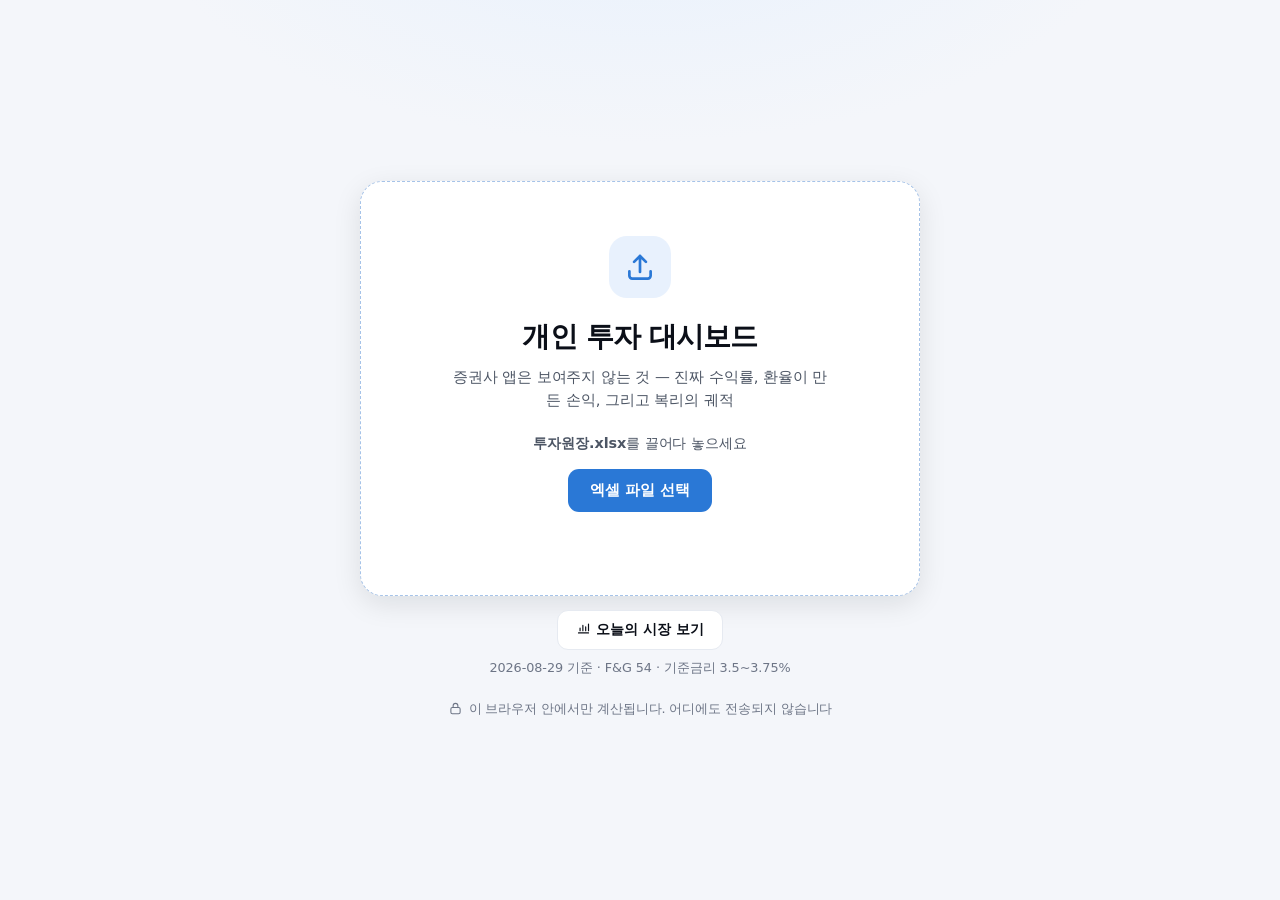
==== commit 6f1ebf04: "chore(auto): 시장데이터 갱신 2026-08-29 Co-Authored-By: Claude Opus 4.8 <noreply@anthropic.com> Claude-Sess" ====
--- a/내투자대시보드/대시보드_오프라인.html
+++ b/내투자대시보드/대시보드_오프라인.html
@@ -1257,7 +1257,7 @@
    · 기준금리(policyRate)만 히스토리를 함께 담습니다.
    비어 있으면(null) 대시보드는 "—"로 표시하고 가짜 값을 만들지 않습니다(§7).
    ========================================================================== */
-const MARKET_DATA = /*__MARKET_DATA__*/ {"asOf":"2026-08-28","fx":{"date":"2026-08-29","usdkrw":1380.0,"chg":-2.0,"chgPct":-0.14},"index":{"date":"2026-08-28","sp":7711.76,"nasdaq":26402.42,"dow":53559.99,"chg":{"sp":-19.23,"nasdaq":-138.93,"dow":-9.45},"chgPct":{"sp":-0.25,"nasdaq":-0.52,"dow":-0.02}},"indicators":{"date":"2026-08-28","us10y":4.73,"gold":4529.9,"wti":83.4,"chg":{"us10y":0.058,"gold":-134.1,"wti":-0.13},"chgPct":{"us10y":1.24,"gold":-2.88,"wti":-0.16}},"policyRate":{"current":{"date":"2026-08-27","target_from":3.5,"target_to":3.75,"effr":3.63},"history":[{"date":"2022-08-31","target_from":2.25,"target_to":2.5,"effr":2.33},{"date":"2022-09-30","target_from":3.0,"target_to":3.25,"effr":3.08},{"date":"2022-10-31","target_from":3.0,"target_to":3.25,"effr":3.08},{"date":"2022-11-30","target_from":3.75,"target_to":4.0,"effr":3.83},{"date":"2022-12-30","target_from":4.25,"target_to":4.5,"effr":4.33},{"date":"2023-01-31","target_from":4.25,"target_to":4.5,"effr":4.33},{"date":"2023-02-28","target_from":4.5,"target_to":4.75,"effr":4.57},{"date":"2023-03-31","target_from":4.75,"target_to":5.0,"effr":4.83},{"date":"2023-04-28","target_from":4.75,"target_to":5.0,"effr":4.83},{"date":"2023-05-31","target_from":5.0,"target_to":5.25,"effr":5.08},{"date":"2023-06-30","target_from":5.0,"target_to":5.25,"effr":5.08},{"date":"2023-07-31","target_from":5.25,"target_to":5.5,"effr":5.33},{"date":"2023-08-31","target_from":5.25,"target_to":5.5,"effr":5.33},{"date":"2023-09-29","target_from":5.25,"target_to":5.5,"effr":5.33},{"date":"2023-10-31","target_from":5.25,"target_to":5.5,"effr":5.33},{"date":"2023-11-30","target_from":5.25,"target_to":5.5,"effr":5.33},{"date":"2023-12-29","target_from":5.25,"target_to":5.5,"effr":5.33},{"date":"2024-01-31","target_from":5.25,"target_to":5.5,"effr":5.33},{"date":"2024-02-29","target_from":5.25,"target_to":5.5,"effr":5.33},{"date":"2024-03-29","target_from":5.25,"target_to":5.5,"effr":5.33},{"date":"2024-04-30","target_from":5.25,"target_to":5.5,"effr":5.33},{"date":"2024-05-31","target_from":5.25,"target_to":5.5,"effr":5.33},{"date":"2024-06-28","target_from":5.25,"target_to":5.5,"effr":5.33},{"date":"2024-07-31","target_from":5.25,"target_to":5.5,"effr":5.33},{"date":"2024-08-30","target_from":5.25,"target_to":5.5,"effr":5.33},{"date":"2024-09-30","target_from":4.75,"target_to":5.0,"effr":4.83},{"date":"2024-10-31","target_from":4.75,"target_to":5.0,"effr":4.83},{"date":"2024-11-29","target_from":4.5,"target_to":4.75,"effr":4.58},{"date":"2024-12-31","target_from":4.25,"target_to":4.5,"effr":4.33},{"date":"2025-01-31","target_from":4.25,"target_to":4.5,"effr":4.33},{"date":"2025-02-28","target_from":4.25,"target_to":4.5,"effr":4.33},{"date":"2025-03-31","target_from":4.25,"target_to":4.5,"effr":4.33},{"date":"2025-04-30","target_from":4.25,"target_to":4.5,"effr":4.33},{"date":"2025-05-30","target_from":4.25,"target_to":4.5,"effr":4.33},{"date":"2025-06-30","target_from":4.25,"target_to":4.5,"effr":4.33},{"date":"2025-07-31","target_from":4.25,"target_to":4.5,"effr":4.33},{"date":"2025-08-29","target_from":4.25,"target_to":4.5,"effr":4.33},{"date":"2025-09-30","target_from":4.0,"target_to":4.25,"effr":4.09},{"date":"2025-10-31","target_from":3.75,"target_to":4.0,"effr":3.86},{"date":"2025-11-28","target_from":3.75,"target_to":4.0,"effr":3.89},{"date":"2025-12-31","target_from":3.5,"target_to":3.75,"effr":3.64},{"date":"2026-01-30","target_from":3.5,"target_to":3.75,"effr":3.64},{"date":"2026-02-27","target_from":3.5,"target_to":3.75,"effr":3.64},{"date":"2026-03-31","target_from":3.5,"target_to":3.75,"effr":3.64},{"date":"2026-04-30","target_from":3.5,"target_to":3.75,"effr":3.64},{"date":"2026-05-29","target_from":3.5,"target_to":3.75,"effr":3.62},{"date":"2026-06-30","target_from":3.5,"target_to":3.75,"effr":3.63},{"date":"2026-07-31","target_from":3.5,"target_to":3.75,"effr":3.63},{"date":"2026-08-27","target_from":3.5,"target_to":3.75,"effr":3.63}]},"fg":{"date":"2026-08-28","score":54.4,"rating":"neutral","prev":58.2}} /*__END_MARKET_DATA__*/;
+const MARKET_DATA = /*__MARKET_DATA__*/ {"asOf":"2026-08-29","fx":{"date":"2026-08-29","usdkrw":1380.5,"chg":-1.5,"chgPct":-0.11},"index":{"date":"2026-08-28","sp":7711.76,"nasdaq":26402.42,"dow":53559.99,"chg":{"sp":-19.23,"nasdaq":-138.93,"dow":-9.45},"chgPct":{"sp":-0.25,"nasdaq":-0.52,"dow":-0.02}},"indicators":{"date":"2026-08-28","us10y":4.73,"gold":4529.9,"wti":83.4,"chg":{"us10y":0.058,"gold":-134.1,"wti":-0.13},"chgPct":{"us10y":1.24,"gold":-2.88,"wti":-0.16}},"policyRate":{"current":{"date":"2026-08-27","target_from":3.5,"target_to":3.75,"effr":3.63},"history":[{"date":"2022-08-31","target_from":2.25,"target_to":2.5,"effr":2.33},{"date":"2022-09-30","target_from":3.0,"target_to":3.25,"effr":3.08},{"date":"2022-10-31","target_from":3.0,"target_to":3.25,"effr":3.08},{"date":"2022-11-30","target_from":3.75,"target_to":4.0,"effr":3.83},{"date":"2022-12-30","target_from":4.25,"target_to":4.5,"effr":4.33},{"date":"2023-01-31","target_from":4.25,"target_to":4.5,"effr":4.33},{"date":"2023-02-28","target_from":4.5,"target_to":4.75,"effr":4.57},{"date":"2023-03-31","target_from":4.75,"target_to":5.0,"effr":4.83},{"date":"2023-04-28","target_from":4.75,"target_to":5.0,"effr":4.83},{"date":"2023-05-31","target_from":5.0,"target_to":5.25,"effr":5.08},{"date":"2023-06-30","target_from":5.0,"target_to":5.25,"effr":5.08},{"date":"2023-07-31","target_from":5.25,"target_to":5.5,"effr":5.33},{"date":"2023-08-31","target_from":5.25,"target_to":5.5,"effr":5.33},{"date":"2023-09-29","target_from":5.25,"target_to":5.5,"effr":5.33},{"date":"2023-10-31","target_from":5.25,"target_to":5.5,"effr":5.33},{"date":"2023-11-30","target_from":5.25,"target_to":5.5,"effr":5.33},{"date":"2023-12-29","target_from":5.25,"target_to":5.5,"effr":5.33},{"date":"2024-01-31","target_from":5.25,"target_to":5.5,"effr":5.33},{"date":"2024-02-29","target_from":5.25,"target_to":5.5,"effr":5.33},{"date":"2024-03-29","target_from":5.25,"target_to":5.5,"effr":5.33},{"date":"2024-04-30","target_from":5.25,"target_to":5.5,"effr":5.33},{"date":"2024-05-31","target_from":5.25,"target_to":5.5,"effr":5.33},{"date":"2024-06-28","target_from":5.25,"target_to":5.5,"effr":5.33},{"date":"2024-07-31","target_from":5.25,"target_to":5.5,"effr":5.33},{"date":"2024-08-30","target_from":5.25,"target_to":5.5,"effr":5.33},{"date":"2024-09-30","target_from":4.75,"target_to":5.0,"effr":4.83},{"date":"2024-10-31","target_from":4.75,"target_to":5.0,"effr":4.83},{"date":"2024-11-29","target_from":4.5,"target_to":4.75,"effr":4.58},{"date":"2024-12-31","target_from":4.25,"target_to":4.5,"effr":4.33},{"date":"2025-01-31","target_from":4.25,"target_to":4.5,"effr":4.33},{"date":"2025-02-28","target_from":4.25,"target_to":4.5,"effr":4.33},{"date":"2025-03-31","target_from":4.25,"target_to":4.5,"effr":4.33},{"date":"2025-04-30","target_from":4.25,"target_to":4.5,"effr":4.33},{"date":"2025-05-30","target_from":4.25,"target_to":4.5,"effr":4.33},{"date":"2025-06-30","target_from":4.25,"target_to":4.5,"effr":4.33},{"date":"2025-07-31","target_from":4.25,"target_to":4.5,"effr":4.33},{"date":"2025-08-29","target_from":4.25,"target_to":4.5,"effr":4.33},{"date":"2025-09-30","target_from":4.0,"target_to":4.25,"effr":4.09},{"date":"2025-10-31","target_from":3.75,"target_to":4.0,"effr":3.86},{"date":"2025-11-28","target_from":3.75,"target_to":4.0,"effr":3.89},{"date":"2025-12-31","target_from":3.5,"target_to":3.75,"effr":3.64},{"date":"2026-01-30","target_from":3.5,"target_to":3.75,"effr":3.64},{"date":"2026-02-27","target_from":3.5,"target_to":3.75,"effr":3.64},{"date":"2026-03-31","target_from":3.5,"target_to":3.75,"effr":3.64},{"date":"2026-04-30","target_from":3.5,"target_to":3.75,"effr":3.64},{"date":"2026-05-29","target_from":3.5,"target_to":3.75,"effr":3.62},{"date":"2026-06-30","target_from":3.5,"target_to":3.75,"effr":3.63},{"date":"2026-07-31","target_from":3.5,"target_to":3.75,"effr":3.63},{"date":"2026-08-27","target_from":3.5,"target_to":3.75,"effr":3.63}]},"fg":{"date":"2026-08-29","score":54.4,"rating":"neutral","prev":58.2}} /*__END_MARKET_DATA__*/;
 
 /* ============================================================================
    §5 명언 — 검증된 문구만 (원문+번역). 여기에 좋아하는 문구를 추가하세요.
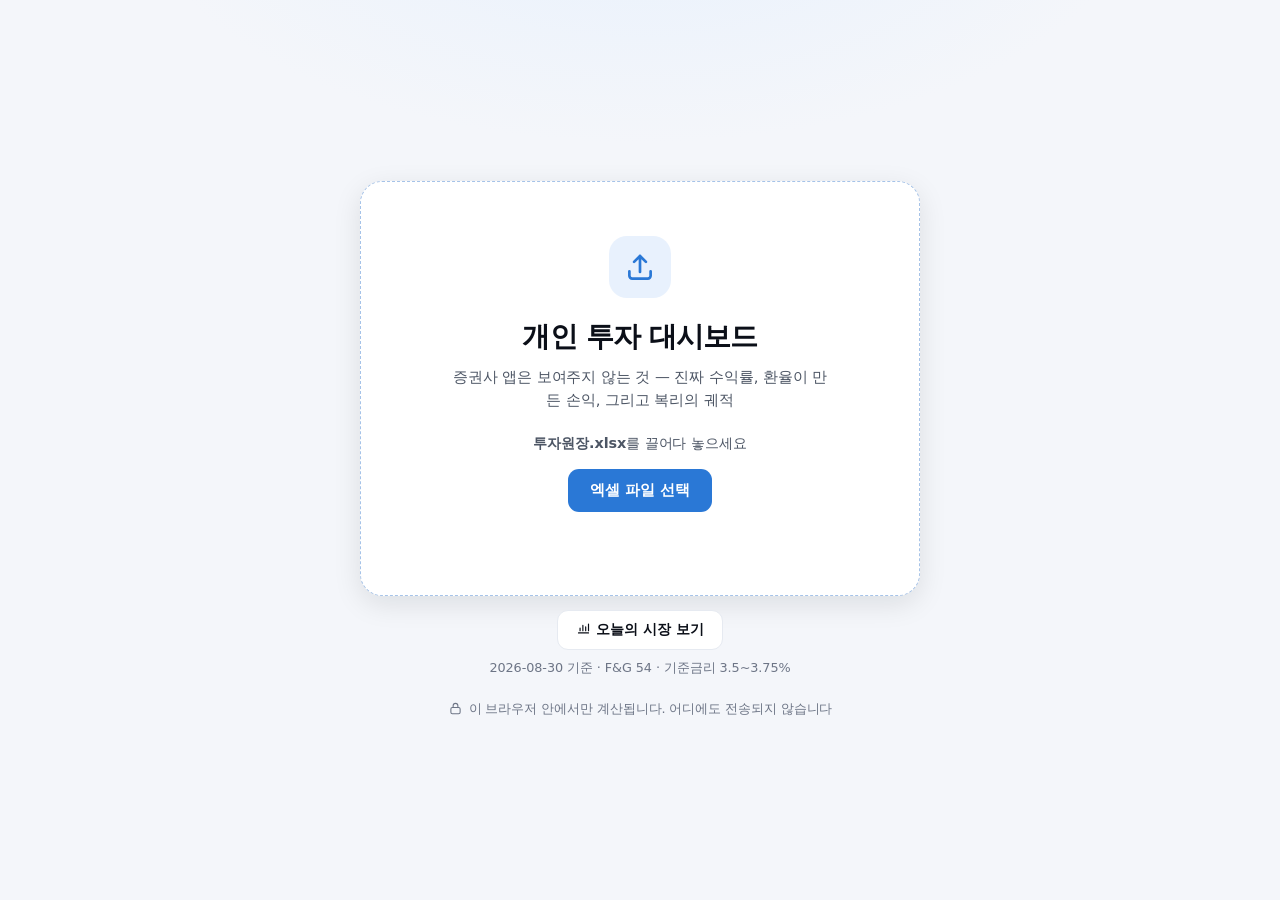
==== commit 15c9204b: "chore(auto): 시장데이터 갱신 2026-08-30 Co-Authored-By: Claude Opus 4.8 <noreply@anthropic.com> Claude-Sess" ====
--- a/내투자대시보드/대시보드_오프라인.html
+++ b/내투자대시보드/대시보드_오프라인.html
@@ -1257,7 +1257,7 @@
    · 기준금리(policyRate)만 히스토리를 함께 담습니다.
    비어 있으면(null) 대시보드는 "—"로 표시하고 가짜 값을 만들지 않습니다(§7).
    ========================================================================== */
-const MARKET_DATA = /*__MARKET_DATA__*/ {"asOf":"2026-08-29","fx":{"date":"2026-08-29","usdkrw":1380.5,"chg":-1.5,"chgPct":-0.11},"index":{"date":"2026-08-28","sp":7711.76,"nasdaq":26402.42,"dow":53559.99,"chg":{"sp":-19.23,"nasdaq":-138.93,"dow":-9.45},"chgPct":{"sp":-0.25,"nasdaq":-0.52,"dow":-0.02}},"indicators":{"date":"2026-08-28","us10y":4.73,"gold":4529.9,"wti":83.4,"chg":{"us10y":0.058,"gold":-134.1,"wti":-0.13},"chgPct":{"us10y":1.24,"gold":-2.88,"wti":-0.16}},"policyRate":{"current":{"date":"2026-08-27","target_from":3.5,"target_to":3.75,"effr":3.63},"history":[{"date":"2022-08-31","target_from":2.25,"target_to":2.5,"effr":2.33},{"date":"2022-09-30","target_from":3.0,"target_to":3.25,"effr":3.08},{"date":"2022-10-31","target_from":3.0,"target_to":3.25,"effr":3.08},{"date":"2022-11-30","target_from":3.75,"target_to":4.0,"effr":3.83},{"date":"2022-12-30","target_from":4.25,"target_to":4.5,"effr":4.33},{"date":"2023-01-31","target_from":4.25,"target_to":4.5,"effr":4.33},{"date":"2023-02-28","target_from":4.5,"target_to":4.75,"effr":4.57},{"date":"2023-03-31","target_from":4.75,"target_to":5.0,"effr":4.83},{"date":"2023-04-28","target_from":4.75,"target_to":5.0,"effr":4.83},{"date":"2023-05-31","target_from":5.0,"target_to":5.25,"effr":5.08},{"date":"2023-06-30","target_from":5.0,"target_to":5.25,"effr":5.08},{"date":"2023-07-31","target_from":5.25,"target_to":5.5,"effr":5.33},{"date":"2023-08-31","target_from":5.25,"target_to":5.5,"effr":5.33},{"date":"2023-09-29","target_from":5.25,"target_to":5.5,"effr":5.33},{"date":"2023-10-31","target_from":5.25,"target_to":5.5,"effr":5.33},{"date":"2023-11-30","target_from":5.25,"target_to":5.5,"effr":5.33},{"date":"2023-12-29","target_from":5.25,"target_to":5.5,"effr":5.33},{"date":"2024-01-31","target_from":5.25,"target_to":5.5,"effr":5.33},{"date":"2024-02-29","target_from":5.25,"target_to":5.5,"effr":5.33},{"date":"2024-03-29","target_from":5.25,"target_to":5.5,"effr":5.33},{"date":"2024-04-30","target_from":5.25,"target_to":5.5,"effr":5.33},{"date":"2024-05-31","target_from":5.25,"target_to":5.5,"effr":5.33},{"date":"2024-06-28","target_from":5.25,"target_to":5.5,"effr":5.33},{"date":"2024-07-31","target_from":5.25,"target_to":5.5,"effr":5.33},{"date":"2024-08-30","target_from":5.25,"target_to":5.5,"effr":5.33},{"date":"2024-09-30","target_from":4.75,"target_to":5.0,"effr":4.83},{"date":"2024-10-31","target_from":4.75,"target_to":5.0,"effr":4.83},{"date":"2024-11-29","target_from":4.5,"target_to":4.75,"effr":4.58},{"date":"2024-12-31","target_from":4.25,"target_to":4.5,"effr":4.33},{"date":"2025-01-31","target_from":4.25,"target_to":4.5,"effr":4.33},{"date":"2025-02-28","target_from":4.25,"target_to":4.5,"effr":4.33},{"date":"2025-03-31","target_from":4.25,"target_to":4.5,"effr":4.33},{"date":"2025-04-30","target_from":4.25,"target_to":4.5,"effr":4.33},{"date":"2025-05-30","target_from":4.25,"target_to":4.5,"effr":4.33},{"date":"2025-06-30","target_from":4.25,"target_to":4.5,"effr":4.33},{"date":"2025-07-31","target_from":4.25,"target_to":4.5,"effr":4.33},{"date":"2025-08-29","target_from":4.25,"target_to":4.5,"effr":4.33},{"date":"2025-09-30","target_from":4.0,"target_to":4.25,"effr":4.09},{"date":"2025-10-31","target_from":3.75,"target_to":4.0,"effr":3.86},{"date":"2025-11-28","target_from":3.75,"target_to":4.0,"effr":3.89},{"date":"2025-12-31","target_from":3.5,"target_to":3.75,"effr":3.64},{"date":"2026-01-30","target_from":3.5,"target_to":3.75,"effr":3.64},{"date":"2026-02-27","target_from":3.5,"target_to":3.75,"effr":3.64},{"date":"2026-03-31","target_from":3.5,"target_to":3.75,"effr":3.64},{"date":"2026-04-30","target_from":3.5,"target_to":3.75,"effr":3.64},{"date":"2026-05-29","target_from":3.5,"target_to":3.75,"effr":3.62},{"date":"2026-06-30","target_from":3.5,"target_to":3.75,"effr":3.63},{"date":"2026-07-31","target_from":3.5,"target_to":3.75,"effr":3.63},{"date":"2026-08-27","target_from":3.5,"target_to":3.75,"effr":3.63}]},"fg":{"date":"2026-08-29","score":54.4,"rating":"neutral","prev":58.2}} /*__END_MARKET_DATA__*/;
+const MARKET_DATA = /*__MARKET_DATA__*/ {"asOf":"2026-08-30","fx":{"date":"2026-08-29","usdkrw":1380.5,"chg":-1.5,"chgPct":-0.11},"index":{"date":"2026-08-28","sp":7711.76,"nasdaq":26402.42,"dow":53559.99,"chg":{"sp":-19.23,"nasdaq":-138.93,"dow":-9.45},"chgPct":{"sp":-0.25,"nasdaq":-0.52,"dow":-0.02}},"indicators":{"date":"2026-08-28","us10y":4.73,"gold":4529.9,"wti":83.4,"chg":{"us10y":0.058,"gold":-134.1,"wti":-0.13},"chgPct":{"us10y":1.24,"gold":-2.88,"wti":-0.16}},"policyRate":{"current":{"date":"2026-08-27","target_from":3.5,"target_to":3.75,"effr":3.63},"history":[{"date":"2022-08-31","target_from":2.25,"target_to":2.5,"effr":2.33},{"date":"2022-09-30","target_from":3.0,"target_to":3.25,"effr":3.08},{"date":"2022-10-31","target_from":3.0,"target_to":3.25,"effr":3.08},{"date":"2022-11-30","target_from":3.75,"target_to":4.0,"effr":3.83},{"date":"2022-12-30","target_from":4.25,"target_to":4.5,"effr":4.33},{"date":"2023-01-31","target_from":4.25,"target_to":4.5,"effr":4.33},{"date":"2023-02-28","target_from":4.5,"target_to":4.75,"effr":4.57},{"date":"2023-03-31","target_from":4.75,"target_to":5.0,"effr":4.83},{"date":"2023-04-28","target_from":4.75,"target_to":5.0,"effr":4.83},{"date":"2023-05-31","target_from":5.0,"target_to":5.25,"effr":5.08},{"date":"2023-06-30","target_from":5.0,"target_to":5.25,"effr":5.08},{"date":"2023-07-31","target_from":5.25,"target_to":5.5,"effr":5.33},{"date":"2023-08-31","target_from":5.25,"target_to":5.5,"effr":5.33},{"date":"2023-09-29","target_from":5.25,"target_to":5.5,"effr":5.33},{"date":"2023-10-31","target_from":5.25,"target_to":5.5,"effr":5.33},{"date":"2023-11-30","target_from":5.25,"target_to":5.5,"effr":5.33},{"date":"2023-12-29","target_from":5.25,"target_to":5.5,"effr":5.33},{"date":"2024-01-31","target_from":5.25,"target_to":5.5,"effr":5.33},{"date":"2024-02-29","target_from":5.25,"target_to":5.5,"effr":5.33},{"date":"2024-03-29","target_from":5.25,"target_to":5.5,"effr":5.33},{"date":"2024-04-30","target_from":5.25,"target_to":5.5,"effr":5.33},{"date":"2024-05-31","target_from":5.25,"target_to":5.5,"effr":5.33},{"date":"2024-06-28","target_from":5.25,"target_to":5.5,"effr":5.33},{"date":"2024-07-31","target_from":5.25,"target_to":5.5,"effr":5.33},{"date":"2024-08-30","target_from":5.25,"target_to":5.5,"effr":5.33},{"date":"2024-09-30","target_from":4.75,"target_to":5.0,"effr":4.83},{"date":"2024-10-31","target_from":4.75,"target_to":5.0,"effr":4.83},{"date":"2024-11-29","target_from":4.5,"target_to":4.75,"effr":4.58},{"date":"2024-12-31","target_from":4.25,"target_to":4.5,"effr":4.33},{"date":"2025-01-31","target_from":4.25,"target_to":4.5,"effr":4.33},{"date":"2025-02-28","target_from":4.25,"target_to":4.5,"effr":4.33},{"date":"2025-03-31","target_from":4.25,"target_to":4.5,"effr":4.33},{"date":"2025-04-30","target_from":4.25,"target_to":4.5,"effr":4.33},{"date":"2025-05-30","target_from":4.25,"target_to":4.5,"effr":4.33},{"date":"2025-06-30","target_from":4.25,"target_to":4.5,"effr":4.33},{"date":"2025-07-31","target_from":4.25,"target_to":4.5,"effr":4.33},{"date":"2025-08-29","target_from":4.25,"target_to":4.5,"effr":4.33},{"date":"2025-09-30","target_from":4.0,"target_to":4.25,"effr":4.09},{"date":"2025-10-31","target_from":3.75,"target_to":4.0,"effr":3.86},{"date":"2025-11-28","target_from":3.75,"target_to":4.0,"effr":3.89},{"date":"2025-12-31","target_from":3.5,"target_to":3.75,"effr":3.64},{"date":"2026-01-30","target_from":3.5,"target_to":3.75,"effr":3.64},{"date":"2026-02-27","target_from":3.5,"target_to":3.75,"effr":3.64},{"date":"2026-03-31","target_from":3.5,"target_to":3.75,"effr":3.64},{"date":"2026-04-30","target_from":3.5,"target_to":3.75,"effr":3.64},{"date":"2026-05-29","target_from":3.5,"target_to":3.75,"effr":3.62},{"date":"2026-06-30","target_from":3.5,"target_to":3.75,"effr":3.63},{"date":"2026-07-31","target_from":3.5,"target_to":3.75,"effr":3.63},{"date":"2026-08-27","target_from":3.5,"target_to":3.75,"effr":3.63}]},"fg":{"date":"2026-08-30","score":54.4,"rating":"neutral","prev":58.2}} /*__END_MARKET_DATA__*/;
 
 /* ============================================================================
    §5 명언 — 검증된 문구만 (원문+번역). 여기에 좋아하는 문구를 추가하세요.
